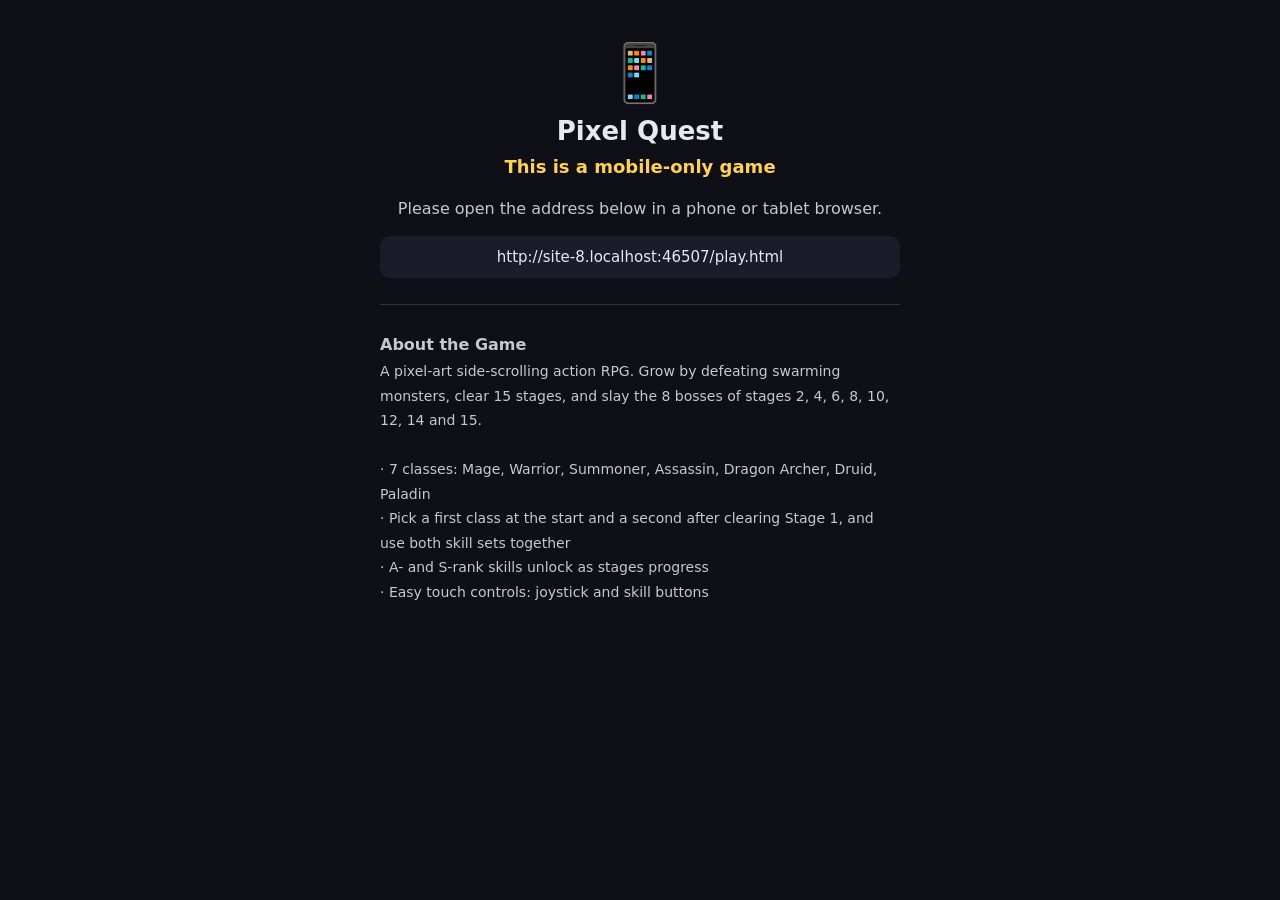
==== play.html @ 6954a98c "Add files via upload" ====
<!DOCTYPE html><html lang="ko"><head><meta charset="utf-8"><meta name="viewport" content="width=device-width,initial-scale=1,maximum-scale=1,user-scalable=no,viewport-fit=cover"><title>픽셀퀘스트</title>
<style>
:root{
 --bg:#090d18;--fg:#f1f4ff;--bt:#18243a;--bd:#425879;
 --gold:#f4c96b;--cyan:#72d9ed;--violet:#a98cff;
 color-scheme:dark;box-sizing:border-box;
 padding-top:env(safe-area-inset-top,0px);padding-bottom:env(safe-area-inset-bottom,0px)
}
*,*:before,*:after{box-sizing:border-box}
html,body{
 margin:0;min-height:100%;color:var(--fg);
 background:
 radial-gradient(ellipse at 50% 0%,rgba(56,83,135,.28),transparent 55%),
 radial-gradient(ellipse at 10% 80%,rgba(40,89,111,.12),transparent 45%),
 linear-gradient(160deg,#080c17 0%,#111a2b 48%,#080d19 100%);
 background-attachment:fixed;font-family:system-ui,-apple-system,sans-serif;
 touch-action:manipulation;overscroll-behavior:none;user-select:none;
 -webkit-user-select:none;-webkit-touch-callout:none;-webkit-tap-highlight-color:transparent
}
canvas,button,#ctl,#top{touch-action:manipulation}
#c{
 display:block;width:min(100%,62vh);max-width:900px;margin:0 auto;
 image-rendering:pixelated;background:#070b14;
 border:1px solid rgba(145,184,224,.42);border-radius:13px;
 box-shadow:0 0 0 3px rgba(6,12,24,.92),0 0 0 4px rgba(115,159,207,.16),
 0 18px 44px rgba(0,0,0,.58),0 0 32px rgba(71,143,194,.12)
}
#top{
 max-width:900px;margin:0 auto;padding:12px 8px 9px;display:flex;gap:9px
}
button{
 position:relative;overflow:hidden;font:inherit;color:var(--fg);
 background:linear-gradient(180deg,#273a58 0%,#17243a 55%,#111b2d 100%);
 border:1px solid #58759a;border-radius:10px;padding:0;
 box-shadow:0 3px 0 #080f1c, inset 0 1px 0 rgba(255,255,255,.2),
 0 5px 14px rgba(0,0,0,.22);
 text-shadow:0 1px 2px #000;transition:filter .12s,transform .12s
}
button:before{
 content:"";position:absolute;inset:2px;border:1px solid rgba(177,213,246,.12);
 border-radius:7px;pointer-events:none
}
button:active{transform:translateY(2px);filter:brightness(1.2);box-shadow:0 1px 0 #080f1c}
#bs{
 height:42px;flex:1;font-size:14px;font-weight:800;letter-spacing:.04em;
 color:#ffe6a0;border-color:#9b7b43;
 background:linear-gradient(180deg,#5c482c,#342a22 60%,#211d1d)
}
#bm,#bl{
 height:42px;width:56px;font-size:19px;flex:none;
 background:linear-gradient(180deg,#29495d,#172b40)
}
#ctl{
 max-width:900px;margin:0 auto;padding:10px 9px 12px;display:grid;gap:8px;
 background:linear-gradient(180deg,rgba(15,25,43,.08),rgba(8,14,26,.72));
 border-top:1px solid rgba(130,171,213,.12)
}
.dp{display:flex;justify-content:space-between;align-items:center;gap:14px;padding:3px 3px}
#js{
 width:132px;height:132px;flex:none;position:relative;border-radius:50%;
 background:radial-gradient(circle at 42% 36%,rgba(71,112,154,.58),rgba(21,38,63,.9) 58%,#0b1425 100%);
 border:2px solid #6b91b4;box-shadow:inset 0 0 0 5px rgba(5,12,24,.52),
 inset 0 0 22px rgba(105,175,220,.2),0 5px 18px rgba(0,0,0,.45);
 touch-action:none
}
#js:before{
 content:"";position:absolute;inset:10px;border:1px dashed rgba(176,214,243,.3);
 border-radius:50%;pointer-events:none
}
#js:after{
 content:"";position:absolute;left:50%;top:50%;width:4px;height:4px;
 transform:translate(-50%,-50%);border-radius:50%;background:#bcecff;
 box-shadow:0 0 8px #72d9ed;pointer-events:none
}
#kn{
 position:absolute;width:54px;height:54px;left:37px;top:37px;border-radius:50%;
 background:radial-gradient(circle at 34% 27%,#f1fbff 0%,#9fc5dd 13%,#557e9e 47%,#213d5a 78%,#14243a 100%);
 border:2px solid rgba(220,242,255,.7);
 box-shadow:0 4px 9px rgba(0,0,0,.55),inset 0 2px 4px rgba(255,255,255,.45);
 pointer-events:none
}
#sg{display:grid;grid-template-columns:repeat(4,minmax(0,1fr));gap:7px;flex:1;min-width:0}
.sk{
 height:62px;min-width:0;padding:0 2px;border-radius:9px;
 background:linear-gradient(180deg,#293d5c,#17243a 60%,#101a2b);
 border-color:#58749a;box-shadow:0 3px 0 #080f1b,inset 0 1px 0 rgba(255,255,255,.18);
}
.sk:nth-child(4n+1){border-color:#5687a9}
.sk:nth-child(4n+2){border-color:#987bba}
.sk:nth-child(4n+3){border-color:#b18b50}
.sk:nth-child(4n){border-color:#649a80}
.sk span{display:block;font-size:10px;line-height:1.18;font-weight:800;white-space:nowrap;overflow:hidden;text-overflow:ellipsis;padding:0 2px}
.sk i{display:block;font-style:normal;font-size:9px;opacity:.72;margin-top:4px}
#zoo{
 display:flex;justify-content:center;gap:12px;padding:13px 0 24px;margin:8px 8px 0;
 border-top:1px solid rgba(125,165,206,.18);
 background:linear-gradient(180deg,rgba(18,30,49,.32),transparent)
}
#zoo img{
 width:46px;image-rendering:pixelated;filter:drop-shadow(0 4px 4px rgba(0,0,0,.55));
 animation:bob .8s infinite alternate ease-in-out
}
#ov{
 display:none;position:fixed;inset:0;z-index:9;
 background:radial-gradient(ellipse at 50% 25%,rgba(45,67,108,.97),rgba(8,12,25,.985) 68%);
 color:#fff;flex-direction:column;align-items:center;justify-content:center;gap:9px;
 overflow:auto;padding:18px;touch-action:pan-y
}
#ov button{
 color:#fff;background:linear-gradient(180deg,#3a5277,#1b2c48);
 border-color:#7896bc;min-height:38px
}
.r{display:flex;justify-content:space-between;align-items:center;width:min(340px,92%);gap:10px}
.r button{width:46px;height:34px;font-size:18px}
.r button:disabled{opacity:.3}
.m{
 width:min(340px,92%);padding:13px;font-size:16px;
 background:linear-gradient(180deg,rgba(40,57,85,.95),rgba(17,28,48,.96));
 border:1px solid rgba(156,193,230,.55);border-radius:12px;
 box-shadow:0 8px 24px rgba(0,0,0,.3),inset 0 1px 0 rgba(255,255,255,.12)
}
.m small{display:block;opacity:.76;font-size:12px}
h3{margin:4px;color:#ffe3a0;text-shadow:0 2px 4px #000}
p{margin:2px}
.hp{
 width:min(350px,94%);font-size:13px;line-height:1.6;text-align:left;
 background:linear-gradient(145deg,rgba(22,36,58,.94),rgba(10,19,34,.96));
 border:1px solid #526e91;border-radius:12px;padding:13px 15px;
 max-height:62vh;overflow:auto;box-shadow:0 8px 24px rgba(0,0,0,.32)
}
.hp b{color:#ffdc83}
.glass{background:rgba(11,20,36,.72)!important;backdrop-filter:blur(9px);-webkit-backdrop-filter:blur(9px)}
.glass .r,.glass h3,.glass p{text-shadow:0 1px 3px #000}
.ttl{
 font-size:38px;font-weight:950;letter-spacing:2px;color:#ffe08a;text-align:center;
 text-shadow:2px 2px 0 #8a5422,4px 4px 0 #342315,6px 7px 0 #050914;
 filter:drop-shadow(0 0 12px rgba(255,204,105,.22))
}
.sub{opacity:.8;font-size:13px;text-align:center;color:#c8d8ee}
.chars{display:flex;gap:9px;margin:10px 0}
.chars img{width:46px;image-rendering:pixelated;animation:bob 1s infinite alternate;filter:drop-shadow(0 4px 5px #000)}
@keyframes bob{to{transform:translateY(-6px)}}
@keyframes fi{from{opacity:0;transform:translateY(8px)}}
.fi{animation:fi .7s both;text-align:center}
@media(max-width:370px){
 #js{width:112px;height:112px}
 #kn{width:48px;height:48px;left:30px;top:30px}
 .sk{height:58px}.sk span{font-size:9px}
 #ctl{padding-left:6px;padding-right:6px}
}
@media(min-width:700px){
 #ctl{padding-left:14px;padding-right:14px}
 .sk{height:68px}
}
body:not(.prac) .sk.x{display:none}body.prac #js{display:none}body.prac #sg{grid-template-columns:repeat(5,minmax(0,1fr))}body.prac .dp{justify-content:center}</style></head><body>
<div id="top"><button id="bs">스탯 / 스킬</button><button id="bm">🔊</button><button id="bl">🌐</button></div>
<canvas id="c"></canvas>
<div id="ctl"><div class="dp"><div id="js"><div id="kn"></div></div><div id="sg"><button class="sk"><span></span><i></i></button><button class="sk"><span></span><i></i></button><button class="sk"><span></span><i></i></button><button class="sk"><span></span><i></i></button><button class="sk"><span></span><i></i></button><button class="sk"><span></span><i></i></button><button class="sk"><span></span><i></i></button><button class="sk"><span></span><i></i></button><button class="sk x"><span></span><i></i></button><button class="sk x"><span></span><i></i></button></div></div></div>
<div id="zoo"></div>
<div id="ov"></div>
<script>
(function(){var u=navigator.userAgent||'',m=/Android|iPhone|iPad|iPod|Mobile|Silk/i.test(u)||(navigator.maxTouchPoints>1&&/Macintosh/.test(u))||(matchMedia&&matchMedia('(pointer:coarse)').matches&&matchMedia('(hover:none)').matches);
if(m||/[?&]dev(=|&|$)/.test(location.search))return;
document.body.innerHTML='<div style="position:fixed;inset:0;overflow:auto;background:#0f0f17;color:#e8e8f0;font-family:system-ui,sans-serif;text-align:center;padding:40px 20px;box-sizing:border-box"><div style="max-width:520px;margin:0 auto"><div style="font-size:56px">📱</div><h1 style="font-size:26px;margin:10px 0">픽셀퀘스트</h1><p style="font-size:18px;color:#ffd34a;font-weight:700;margin:6px 0 18px">모바일 전용 게임이에요</p><p style="line-height:1.7;opacity:.85">휴대폰이나 태블릿의 브라우저에서 아래 주소로 접속해 주세요.</p><p style="background:#1b1b2a;border-radius:10px;padding:12px;word-break:break-all;font-size:15px;margin:14px 0">'+location.origin+location.pathname+'</p><hr style="border:0;border-top:1px solid #333;margin:26px 0"><div style="text-align:left;line-height:1.75;font-size:14px;opacity:.85"><b style="font-size:16px">게임 소개</b><br>픽셀 도트 감성의 횡스크롤 액션 RPG입니다. 몰려오는 몬스터를 처치하며 성장하고, 15개 스테이지를 돌파하고 2·4·6·8·10·12·14·15 스테이지의 보스 8마리를 쓰러뜨리세요.<br><br>· 7개 직업: 법사, 전사, 소환사, 어쌔신, 용의 신궁, 자연술사, 성기사<br>· 시작할 때 첫 직업을, 스테이지 1 클리어 후 두 번째 직업을 고르고 두 직업의 스킬을 함께 사용<br>· 스테이지가 오르면 A급, S급 스킬이 열리는 성장 구조<br>· 터치 조이스틱과 스킬 버튼으로 간편하게 조작</div></div></div>';
window.__NOMOBILE=1})();
</script>

<script>
window.RIG=(function(){let g;
var GPAL={t1:'#3a7a3a',t2:'#5aa24a',h1:'#2f6a2a',h2:'#4aa23c',sk:'#f4d4b0',cl:'#7a4a2a',mode:'snake',hr:'#c8321f'};
const ez=x=>x<0?0:x>1?1:x*x*(3-2*x),lerp=(a,b,t)=>a+(b-a)*t,cl=(x,a=0,b=1)=>Math.max(a,Math.min(b,x));
let IDLE=0,NOFX=0;const seg=(t,a,b)=>IDLE?0:cl((t-a)/(b-a));
function shade(h,k){const n=parseInt(h.slice(1),16);let r=n>>16,gg=n>>8&255,b=n&255;r=cl(r*k,0,255)|0;gg=cl(gg*k,0,255)|0;b=cl(b*k,0,255)|0;return`rgb(${r},${gg},${b})`}
let LW=1.3;
function body(fill,k=.55){g.fillStyle=fill;g.fill();g.lineWidth=LW*.8;g.strokeStyle=shade(fill,Math.max(k,.8));g.lineJoin='round';g.stroke()}
function rect(cx,cy,w,h,a,fill,r=1.5){g.save();g.translate(cx,cy);g.rotate(a);g.beginPath();g.roundRect(-w/2,-h/2,w,h,r);body(fill);g.restore()}
function circ(x,y,r,fill){g.beginPath();g.arc(x,y,r,0,7);body(fill)}
function limb(x,y,a1,l1,a2,l2,w,fill){// returns hand pos
 const x1=x+Math.cos(a1)*l1,y1=y+Math.sin(a1)*l1,x2=x1+Math.cos(a2)*l2,y2=y1+Math.sin(a2)*l2;
 g.lineCap='round';for(const [col,ww] of [[shade(fill,.8),w+1.1],[fill,w]]){g.strokeStyle=col;g.lineWidth=ww;g.beginPath();g.moveTo(x,y);g.lineTo(x1,y1);g.lineTo(x2,y2);g.stroke()}
 return[x2,y2,x1,y1]}
function sword(x,y,a,len,w=2.6){g.save();g.translate(x,y);g.rotate(a);g.beginPath();g.moveTo(-3,-w/2);g.lineTo(len-4,-w/2);g.lineTo(len+2,0);g.lineTo(len-4,w/2);g.lineTo(-3,w/2);g.closePath();body('#cfd6e4',.5);g.fillStyle='#8a5a2a';g.fillRect(-5,-1.2,3,2.4);g.fillStyle='#e0b040';g.fillRect(-1,-4,2,8);g.restore()}
function arcFx(x,y,r,a0,a1,al,col='#9fe8ff'){if(al<=0)return;g.save();g.globalCompositeOperation='lighter';g.lineCap='round';for(const [w,o] of [[9,.18],[3,.9]]){g.globalAlpha=al*o;g.strokeStyle=col;g.lineWidth=w;g.beginPath();g.arc(x,y,r,a0,a1,a1<a0);g.stroke()}g.restore()}
function orb(x,y,r,col){g.save();g.globalCompositeOperation='lighter';for(const [k,o] of [[2.2,.25],[1.4,.5],[.7,1]]){g.globalAlpha=o;g.fillStyle=col;g.beginPath();g.arc(x,y,r*k,0,7);g.fill()}g.restore()}
let SKY=0;function yb(c){if(!SKY)return c;const n=parseInt(c.slice(1),16),m=[0xe6,0xbf,0x55];const f=v=>Math.max(0,Math.min(255,((v-205)*1.7+205)|0));const r=f((n>>16)*.72+m[0]*.28),gg=f((n>>8&255)*.72+m[1]*.28),b=f((n&255)*.72+m[2]*.28);return`rgb(${r},${gg},${b})`}
function skull(x,y,s,jaw=0){circ(x,y,5.2*s,yb('#e8e4d4'));rect(x,y+4.6*s+jaw,5.4*s,2.6*s,0,yb('#d6d1bd'),1);g.fillStyle='#1a1410';g.beginPath();g.arc(x+1.4*s,y-.6*s,1.35*s,0,7);g.arc(x+3.4*s,y-.6*s,1.35*s,0,7);g.fill();g.fillStyle='#ff4a3a';g.fillRect(x+1.1*s,y-.9*s,.8*s,.8*s);g.fillRect(x+3.1*s,y-.9*s,.8*s,.8*s)}
function ikArm(x,y,tx,ty,l1,l2,w,fill,dir){const dx=tx-x,dy=ty-y,d=Math.hypot(dx,dy)||1,m=Math.min(d,l1+l2-.3),a=Math.atan2(dy,dx),c=Math.max(-1,Math.min(1,(l1*l1+m*m-l2*l2)/(2*l1*m))),ang=Math.acos(c)*dir,ex=x+Math.cos(a+ang)*l1,ey=y+Math.sin(a+ang)*l1,hx=x+Math.cos(a)*m,hy=y+Math.sin(a)*m;return limb(x,y,a+ang,l1,Math.atan2(hy-ey,hx-ex),l2,w,fill)}
function bowArms(t,SH,SR,L,skin,skinR,sc,fx){let aim,pull,fire=false,q=0;
 if(IDLE){aim=.5+Math.sin(t*5)*.03;pull=3}
 else{aim=t<.3?lerp(.5,-.06,ez(seg(t,0,.3))):t<.8?-.06:lerp(-.06,.5,ez(seg(t,.8,1)));
  pull=t<.3?3:t<.6?lerp(3,11,ez(seg(t,.3,.6))):t<.72?lerp(11,3,ez(seg(t,.6,.72))):3;fire=t>=.6;q=t-.6}
 const hx=SH[0]+Math.cos(aim)*2*L,hy=SH[1]+Math.sin(aim)*2*L;
 limb(SH[0],SH[1],aim,L,aim,L,3,skin);bow(hx,hy,aim,pull,fire,sc);
 const nx=hx-Math.cos(aim)*pull,ny=hy-Math.sin(aim)*pull;
 ikArm(SR[0],SR[1],nx,ny,L*.9,L*.9,2.8,skinR,1);circ(nx,ny,1.7,skinR);circ(hx,hy,1.9,skin);
 if(!NOFX&&fx&&!IDLE&&t<.6){g.save();g.globalCompositeOperation='lighter';g.globalAlpha=.25+.45*seg(t,.3,.6);g.fillStyle=fx;g.beginPath();g.arc(hx+Math.cos(aim)*2,hy+Math.sin(aim)*2,2+seg(t,.3,.6)*2.5,0,7);g.fill();g.restore()}
 if(!NOFX&&fire&&q<.4){arrowFx(hx,hy,aim,q*330);if(fx){g.save();g.globalCompositeOperation='lighter';g.globalAlpha=.6*(1-q/.4);g.fillStyle=fx;g.beginPath();g.arc(hx+Math.cos(aim)*q*330,hy+Math.sin(aim)*q*330,7,0,7);g.fill();g.restore()}}}
function skel(t,mode){

 const bn=(x,y,w,h,col,r=.7)=>{g.fillStyle=col;g.beginPath();g.roundRect(x-w/2,y-h/2,w,h,r);g.fill();g.fillStyle='rgba(255,255,255,.35)';g.fillRect(x-w/2+r*.6,y-h/2+.15,Math.max(0,w-r*1.2),.35)};
 const sg=(x,y,a,l,w,col)=>{const ex=x+Math.cos(a)*l,ey=y+Math.sin(a)*l;g.lineCap='round';g.strokeStyle='#14101a';g.lineWidth=w+1.1;g.beginPath();g.moveTo(x,y);g.lineTo(ex,ey);g.stroke();g.strokeStyle=col;g.lineWidth=w;g.beginPath();g.moveTo(x,y);g.lineTo(ex,ey);g.stroke();return[ex,ey]};
 const kn=(x,y,r,col)=>{g.fillStyle='#14101a';g.beginPath();g.arc(x,y,r+.6,0,7);g.fill();g.fillStyle=col;g.beginPath();g.arc(x,y,r,0,7);g.fill()};
 const lb=(x,y,a1,l1,a2,l2,w,col)=>{const p=sg(x,y,a1,l1,w,col),q=sg(p[0],p[1],a2,l2,w,col);kn(p[0],p[1],w*.72,col);return q};
 const sway=Math.sin(t*6)*.5,B1=yb('#ece4cf'),B2=yb('#d8cdb0'),B3=yb('#c4b898'),K='#14101a';
 // legs: thin separate bones with knee knobs, gaps at joints
 for(const s of [-1,1]){const lx=1+s*2.7,c=s<0?B3:B1;lb(lx,-7.4,1.57,3.9,1.57,3.5,1.7,c);bn(lx+1.4,-.9,4.6,1.7,c,.8)}
 let lean=0,a1=-.3,bend=.5;
 if(mode=='sw'){const R0=1.15,RB=-.25;
  if(IDLE){a1=R0+sway*.05;bend=RB;lean=0}
  else{const w=seg(t,0,.45),s2=seg(t,.45,.7),r=seg(t,.7,1);
   if(t<.45){a1=lerp(R0,-2.5,ez(w));bend=lerp(RB,-.4,ez(w));lean=-3*ez(w)}
   else if(t<.7){a1=lerp(-2.5,R0,ez(s2));bend=lerp(-.4,RB+.5,ez(s2));lean=lerp(-3,5,ez(s2))}
   else{a1=R0;bend=lerp(RB+.5,RB,ez(r));lean=lerp(5,0,ez(r))}}}
 g.save();g.translate(lean,0);
 // pelvis (separate) + spine bits with black gaps
 bn(1,-9.6,8,3.2,B2,1.4);g.fillStyle=K;g.beginPath();g.ellipse(-.4,-9.5,.9,.8,0,0,7);g.ellipse(2.4,-9.5,.9,.8,0,0,7);g.fill();
 for(let i=0;i<3;i++)bn(1,-11.9-i*1.6,1.5,1.1,B3,.4);
 // ribcage: black core + separate ribs
 g.fillStyle=K;g.beginPath();g.roundRect(-3.4,-23.4,8.8,10.6,3.2);g.fill();
 for(let i=0;i<4;i++){const w=8.4-Math.abs(i-1)*.8-(i==3?1.8:0),y=-22+i*2.65;bn(1,y,w,1.35,B1,.7)}
 bn(1,-17.9,.9,6.6,B2,.4);                              // sternum
 // back arm
 if(mode!='ar'){lb(-3.3,-21,2.1,4.4,2.5,4.2,1.6,B3)}
 const sh=[4.3,-21.4];let h=mode=='ar'?[0,0]:lb(sh[0],sh[1],a1,5.2,a1+bend,5,1.6,B1);
 if(mode!='ar'){kn(h[0],h[1],1.3,B1)}
 kn(sh[0],sh[1],1.3,B1);
 // head: skull + upper teeth, black mouth gap, separate lower jaw with its own teeth
 const hx=2.3,hy=-32.6,TH='#f7f1e0';
 const crn=()=>{g.beginPath();g.ellipse(hx,hy-.6,7.1,6.9,0,0,7)},mx=()=>{g.beginPath();g.roundRect(hx-4.8,hy+2.6,10,4.3,[1.6,1.6,1,1])},jw=()=>{g.beginPath();g.roundRect(hx-3.8,hy+8,8.4,2.5,[.6,.6,1.4,1.4])};
 g.lineJoin='round';g.strokeStyle=K;g.lineWidth=1.2;crn();g.stroke();mx();g.stroke();jw();g.stroke();
 g.fillStyle=B1;crn();g.fill();g.fillStyle=B2;mx();g.fill();g.fillStyle=B2;jw();g.fill();
 g.fillStyle=B1;g.beginPath();g.ellipse(hx,hy+1.6,6.3,3,0,0,7);g.fill();
 // mouth gap (black) between upper teeth and lower jaw
 g.fillStyle=K;g.fillRect(hx-4.4,hy+6.6,9.2,1.6);
 // upper teeth (small, hang from the skull)
 for(let i=0;i<6;i++){const tx=hx-4+i*1.55;g.fillStyle=TH;g.fillRect(tx,hy+4.6,1.15,2.3);g.fillStyle=K;g.fillRect(tx+1.15,hy+4.6,.4,2.3)}
 // lower teeth (small, point up from the jaw)
 g.fillStyle=K;g.fillRect(hx-3.6,hy+8.1,7.7,1.6);for(let i=0;i<5;i++){g.fillStyle=TH;g.fillRect(hx-3.3+i*1.55,hy+8.1,1.1,1.5)}
 // eye sockets (smaller, slightly angular) + nose
 g.fillStyle=K;g.beginPath();g.ellipse(hx-1.9,hy+.2,1.9,2.2,-.15,0,7);g.ellipse(hx+4.2,hy+.2,1.7,2.1,.15,0,7);g.fill();
 g.fillStyle='rgba(255,255,255,.7)';g.beginPath();g.arc(hx-2.4,hy-.5,.45,0,7);g.arc(hx+3.8,hy-.5,.45,0,7);g.fill();
 g.fillStyle=K;g.beginPath();g.moveTo(hx+1.2,hy+2.3);g.lineTo(hx+2.4,hy+2.3);g.lineTo(hx+1.8,hy+3.7);g.closePath();g.fill();
 if(SKY){// soul flames burning inside the eye sockets
  for(const [ex,ey,rx,ry] of [[hx-1.9,hy+.2,1.9,2.2],[hx+4.2,hy+.2,1.7,2.1]]){
   g.save();g.beginPath();g.ellipse(ex,ey,rx,ry,0,0,7);g.clip();
   g.fillStyle='#0a1830';g.fillRect(ex-3,ey-3,6,6);
   g.globalCompositeOperation='lighter';const fl=Math.sin(t*22+ex)*.25;
   g.beginPath();g.moveTo(ex,ey+ry*.95);g.bezierCurveTo(ex-rx*1.1,ey+ry*.2,ex-rx*.4,ey-ry*.5,ex+fl,ey-ry*1.1);g.bezierCurveTo(ex+rx*.5,ey-ry*.5,ex+rx*1.1,ey+ry*.2,ex,ey+ry*.95);g.closePath();
   let gr=g.createLinearGradient(0,ey+ry,0,ey-ry*1.1);gr.addColorStop(0,'rgba(240,255,255,1)');gr.addColorStop(.55,'rgba(110,215,255,.95)');gr.addColorStop(1,'rgba(70,130,255,.35)');g.fillStyle=gr;g.fill();g.restore();
   g.save();g.globalCompositeOperation='lighter';const eg=g.createRadialGradient(ex,ey,.2,ex,ey,rx*2.1);eg.addColorStop(0,'rgba(120,220,255,.5)');eg.addColorStop(1,'rgba(60,150,255,0)');g.fillStyle=eg;g.beginPath();g.arc(ex,ey,rx*2.1,0,7);g.fill();g.restore()}}
 if(mode=='sw'){const ang=a1+bend;sword(h[0],h[1],ang-.2+(t>=.45&&t<.7?.3:0),17);
  if(t>.45&&t<.78){const al=1-seg(t,.62,.78),aa=-2.5,ab=1.0;arcFx(sh[0],sh[1],18,lerp(aa,ab,ez(seg(t,.45,.7)))-1.8,lerp(aa,ab,ez(seg(t,.45,.7))),al)}}
 else{bowArms(t,sh,[-3.3,-21],6.6,B1,B3,.8)}
 g.restore()}

let BOWC=null;const BOWD={m:'#c8a06a',o:'#4a321a',h:'#ecd8a8',t:'#f4e6c0',g:'#6a4a28'},BOWG={m:'#e8c040',o:'#6a4208',h:'#fff2a8',t:'#fff8cc',g:'#7a4a10'};
function bow(x,y,a,pull,fire,sc=1){const c=BOWC||BOWD,L=17*sc,bend=1+Math.max(0,pull-3)*.05,P=u=>{const U=[0,.12,.37,.6,.8,1],X=[0,.1,.25,.1,-.12,-.27];let i=0;while(i<4&&u>U[i+1])i++;const t=(u-U[i])/(U[i+1]-U[i]),s=t*t*(3-2*t);return[L*bend*(X[i]+(X[i+1]-X[i])*s),u*L]},N=14;
 g.save();g.translate(x,y);g.rotate(a);g.lineCap='round';g.lineJoin='round';
 for(const sg of[-1,1])for(let ps=0;ps<3;ps++){for(let i=0;i<N;i++){const u0=i/N,u1=(i+1)/N,p0=P(u0),p1=P(u1),w=(4.4-2.6*u1)*sc;g.strokeStyle=ps==0?c.o:ps==1?c.m:c.h;g.lineWidth=ps==0?w+1.5:ps==1?w:w*.32;const ox=ps==2?.7*sc:0;g.beginPath();g.moveTo(p0[0]+ox,sg*p0[1]);g.lineTo(p1[0]+ox,sg*p1[1]);g.stroke()}}
 const T=P(1);g.fillStyle=c.o;for(const sg of[-1,1]){g.beginPath();g.arc(T[0],sg*T[1],1.9*sc,0,7);g.fill()}g.fillStyle=c.t;for(const sg of[-1,1]){g.beginPath();g.arc(T[0],sg*T[1],1.1*sc,0,7);g.fill()}
 g.fillStyle=c.o;g.fillRect(-2.5*sc,-5.2*sc,5*sc,10.4*sc);g.fillStyle=c.g;g.fillRect(-1.8*sc,-4.4*sc,3.6*sc,8.8*sc);g.strokeStyle=c.h;g.lineWidth=.7*sc;for(let i=-3;i<=3;i+=2){g.beginPath();g.moveTo(-1.8*sc,i*sc);g.lineTo(1.8*sc,i*sc+1.1*sc);g.stroke()}
 g.strokeStyle='#f2efe0';g.lineWidth=.9;g.beginPath();g.moveTo(T[0],-T[1]);g.lineTo(-pull,0);g.lineTo(T[0],T[1]);g.stroke();
 if(!fire){g.strokeStyle='#d8d0b8';g.lineWidth=1.6;g.beginPath();g.moveTo(-pull,0);g.lineTo(L*.95,0);g.stroke();g.fillStyle='#cfd6e4';g.beginPath();g.moveTo(L*.95,-2.4);g.lineTo(L*.95+5,0);g.lineTo(L*.95,2.4);g.fill()}g.restore()}
function arrowFx(x,y,a,d){g.save();g.translate(x,y);g.rotate(a);g.translate(d,0);g.strokeStyle='#d8d0b8';g.lineWidth=1.8;g.beginPath();g.moveTo(-14,0);g.lineTo(6,0);g.stroke();g.fillStyle='#cfd6e4';g.beginPath();g.moveTo(6,-2.4);g.lineTo(11,0);g.lineTo(6,2.4);g.fill();g.globalCompositeOperation='lighter';g.globalAlpha=.5;g.strokeStyle='#ffe9a8';g.lineWidth=4;g.beginPath();g.moveTo(-34,0);g.lineTo(-10,0);g.stroke();g.restore()}
let TWF=1;
function archerTop(t,sx,sy,skin,hair,cloth,scale=1){// upper body at (sx,sy)=neck base ; bow arm forward
 const w=seg(t,0,.55),f=t>=.6,rl=seg(t,.6,.8),pull=f?lerp(9,0,ez(rl*3)):lerp(0,9,ez(w)),a=-.08;
 rect(sx,sy+7,9*TWF,15,0,cloth,2);
 const bx=sx+13,by=sy+1;
 bowArms(t,[sx+1,sy+1],[sx-1,sy+1],7.5,skin,shade(skin,.85),1);
 circ(sx+1,sy-6,5.4,skin);return{bx,by,pull,f}}
function centaur(t){const gx=Math.sin(t*5)*.25;
 // legs
 for(const [x,ph,col] of [[-18,0,'#8a5228'],[-12,2,'#8a5228'],[12,1,'#a8683a'],[18,3,'#a8683a']])limb(x,-21,1.6+Math.sin(t*5+ph)*.12,11,1.57,10.5,3.6,col);
 g.beginPath();g.ellipse(0,-27,25,10.5,0,0,7);body('#b0703a');
 g.strokeStyle='#5a3418';g.lineWidth=3;g.beginPath();g.moveTo(-24,-30);g.bezierCurveTo(-34,-30,-36,-18,-33,-9+Math.sin(t*6)*2);g.stroke();
 rect(18,-34,8*1.7,10,-.2,'#b0703a',3);
 const w=seg(t,0,.55);TWF=1.7;archerTop(t,19,-47,'#e0a878','#5a3418','#d8b078');TWF=1;
 g.fillStyle='#5a3418';g.beginPath();g.arc(20,-53.5,5.9,3.1,6.3);g.fill();
}
function snakeTail(t,x0,y0,t1,t2,len=64,w0=6.4){const N=44,pts=[],G0=-7;for(let i=0;i<=N;i++){const u=i/N;const x=x0-2-u*len+Math.sin(t*3+u*4)*2*u;let y=G0-(G0-y0)*Math.exp(-u*4.2)*1+Math.sin(u*9-t*3)*3.2*u-(u>.78?Math.pow((u-.78)/.22,1.7)*15:0);pts.push([x,y,w0*Math.pow(1-u,.75)+1])}
 const L=[],R=[];for(let i=0;i<=N;i++){const a=pts[Math.max(0,i-1)],b=pts[Math.min(N,i+1)],dx=b[0]-a[0],dy=b[1]-a[1],m=Math.hypot(dx,dy)||1,nx=-dy/m,ny=dx/m;L.push([pts[i][0]+nx*pts[i][2],pts[i][1]+ny*pts[i][2]]);R.push([pts[i][0]-nx*pts[i][2],pts[i][1]-ny*pts[i][2]])}
 g.beginPath();L.forEach((p,i)=>i?g.lineTo(p[0],p[1]):g.moveTo(p[0],p[1]));for(let i=N;i>=0;i--)g.lineTo(R[i][0],R[i][1]);g.closePath();body(t1,.55);
 g.save();g.clip();g.strokeStyle=shade(t1,.72);g.lineWidth=1;g.globalAlpha=.7;for(let i=4;i<N;i+=3){const p=pts[i];g.beginPath();g.moveTo(L[i][0],L[i][1]);g.quadraticCurveTo(p[0]-1.8,p[1]+.4,R[i][0],R[i][1]);g.stroke()}
 g.globalAlpha=.6;g.strokeStyle=t2;g.lineWidth=3;g.beginPath();pts.forEach((p,i)=>i?g.lineTo(p[0],p[1]+p[2]*.5):g.moveTo(p[0],p[1]+p[2]*.5));g.stroke();g.restore()}
function gorgon(t){const pony=GPAL.mode=='pony';
 snakeTail(t,0,-20,GPAL.t1,GPAL.t2,64,6.4*1.7*2/3);
 g.save();g.scale(2/3,1);g.beginPath();g.moveTo(-7.7,-30);g.lineTo(7.7,-30);g.quadraticCurveTo(12.5,-24,11.5,-17);g.quadraticCurveTo(10,-11,0,-9.5);g.quadraticCurveTo(-10,-11,-11.5,-17);g.quadraticCurveTo(-12.5,-24,-7.7,-30);g.closePath();body(GPAL.cl,.55);g.restore();

 const nS=pony?0:19;for(let k=0;k<nS;k++){const a=-2.9+k*.22+Math.sin(t*5+k)*.18;g.strokeStyle=GPAL.h1;g.lineWidth=2.4;g.lineCap='round';g.beginPath();g.moveTo(-1,-46);g.quadraticCurveTo(-1+Math.cos(a)*10,-46+Math.sin(a)*10-3,-1+Math.cos(a+.3)*15+Math.sin(t*6+k)*2,-46+Math.sin(a)*14);g.stroke();g.strokeStyle=GPAL.h2;g.lineWidth=1;g.stroke();g.fillStyle=GPAL.h2;g.fillRect(-1+Math.cos(a+.3)*15+Math.sin(t*6+k)*2-1,-46+Math.sin(a)*14-1,2,2)}
 TWF=1.7*2/3;archerTop(t,0,-36,GPAL.sk,GPAL.h1,GPAL.cl);TWF=1;
 if(!pony){g.save();g.beginPath();g.arc(1,-42,5.5,0,7);g.clip();g.fillStyle=GPAL.h1;g.fillRect(-8,-56,18,11.2);g.restore();g.lineCap='round';for(let k=0;k<7;k++){const x=-3.6+k*1.45,sw=Math.sin(t*6+k*1.3)*.5;g.strokeStyle=GPAL.h1;g.lineWidth=1.9;g.beginPath();g.moveTo(x,-47.5);g.quadraticCurveTo(x+(k%2?1.4:-1.4)+sw,-46,x+(k%2?-.4:.4),-44.2);g.stroke();g.strokeStyle=GPAL.h2;g.lineWidth=.8;g.stroke()}}
 if(pony){const sw=Math.sin(t*6)*2;g.beginPath();g.arc(1,-42.5,6.2,3.2,6.3);g.lineTo(5,-38);g.lineTo(-4,-38);g.closePath();body(GPAL.hr,.6);g.beginPath();g.moveTo(-4,-44);g.quadraticCurveTo(-16,-44+sw,-20,-30+sw*1.5);g.quadraticCurveTo(-12,-34,-3,-39);g.closePath();body(GPAL.hr,.6)}
 g.fillStyle='#ff4a3a';g.fillRect(2.2,-42,1.4,1.4);g.fillRect(-.6,-42,1.4,1.4);
}
let AXG=0;
function axeD(x,y,a,len=30){g.save();g.translate(x,y);g.rotate(a);g.fillStyle='#4a2f14';g.fillRect(-8,-1.6,len+6,3.2);g.fillStyle='#8a5a2a';g.fillRect(-8,-.6,len+6,1.2);
 const BC=AXG?'#e8b838':'#b4bccc',BH=AXG?'#fff0a0':'#e8eef8';
 g.fillStyle='#6a6a78';g.fillRect(len-12,-4,7,8);g.fillStyle='#4a4a58';g.fillRect(len-12,-1,7,2);
 g.beginPath();g.moveTo(len-6,-21);g.bezierCurveTo(len+10,-19,len+17,-9,len+17,0);g.bezierCurveTo(len+17,9,len+10,19,len-6,21);g.quadraticCurveTo(len+5,10,len+5,0);g.quadraticCurveTo(len+5,-10,len-6,-21);g.closePath();body(BC,.55);
 g.strokeStyle=BH;g.lineWidth=1.2;g.lineCap='round';g.beginPath();g.moveTo(len+13,-6);g.quadraticCurveTo(len+15,0,len+13,6);g.stroke();g.restore()}
function mino(t){const sw=(tt)=>{const w=seg(tt,0,.5),s=seg(tt,.5,.64),r=seg(tt,.74,1);return tt<.5?lerp(-.4,-2.6,ez(w)):tt<.64?lerp(-2.6,1.3,ez(s)):lerp(1.3,-.4,ez(r))};
 const w=seg(t,0,.5),s=seg(t,.5,.64),r=seg(t,.74,1);
 const aa=sw(t),ab=sw(Math.max(0,t-.045));let lean=t<.5?-4*ez(w):t<.64?lerp(-4,9,ez(s)):lerp(9,0,ez(r));let dip=t<.5?0:t<.64?lerp(0,5,s):lerp(5,0,r);
 limb(-9,-22,1.62,12,1.57,12,7,'#5a3018');limb(9,-22,1.5,12,1.6,12,7,'#7a4524');
 g.save();g.translate(lean,dip);
 rect(0,-34,28,24,0,'#8a4f2a',5);rect(0,-24,22,8,0,'#5a3018',2);g.fillStyle='#e8e4d4';g.fillRect(-14,-26,28,2.6);
 for(const [x,y] of [[-9,-40],[6,-37]]){g.strokeStyle='#6a3a1c';g.lineWidth=1;g.beginPath();g.arc(x,y,3,0,3);g.stroke()}
 // back arm + axe
 const shB=[-13,-42],hB=limb(shB[0],shB[1],ab,12,ab+.12,12,7,'#7a4524');circ(hB[0],hB[1],5,'#6a3a1c');
 rect(5,-55,18,17,0,'#8a4f2a',6);rect(14,-50,10,8,0,'#5a3018',3);g.fillStyle='#e8c8a8';g.fillRect(19,-48,2,2);g.fillStyle='#ff3a2a';g.fillRect(8,-58,3,2);g.fillRect(14,-58,3,2);
 for(const sgn of[-1,1]){g.save();g.translate(11,-62);g.scale(sgn,1);g.beginPath();g.moveTo(5,0);g.quadraticCurveTo(14,-3,14,-15);g.quadraticCurveTo(8,-6,2,-2);g.closePath();body('#eee9da',.6);g.restore()}
 const sh=[14,-43],h=limb(sh[0],sh[1],aa,12,aa+.12,12,7,'#8a4f2a');circ(h[0],h[1],5.4,'#7a4524');axeD(h[0],h[1],aa+.12,28);
 if(t>.5&&t<.82){const al=1-seg(t,.64,.82),m=lerp(-2.6,1.3,ez(seg(t,.5,.64)));arcFx(sh[0],sh[1],42,m-1.6,m,al,'#ffc890')}
 g.restore();
 if(t>.62&&t<1){const q=seg(t,.62,.95);g.save();g.globalCompositeOperation='lighter';g.strokeStyle='#ffb060';g.globalAlpha=1-q;g.lineWidth=2.5;g.beginPath();g.ellipse(36,0,10+q*36,3+q*8,0,0,7);g.stroke();g.restore()}}

function spLeg(bx,by,spread,kh,ph,col,w,al=1,lift=0){const fx=bx+spread+Math.sin(ph)*spread*.07,fy=-Math.max(0,Math.sin(ph+1.57))*4*(Math.abs(spread)>0?1:0)-lift,kx=bx+spread*.45,ky=-kh;g.save();g.globalAlpha=al;g.lineCap='round';g.lineJoin='round';for(const [c,ww] of[[shade(col,.5),w+2.2],[col,w]]){g.strokeStyle=c;g.lineWidth=ww;g.beginPath();g.moveTo(bx,by);g.lineTo(kx,ky);g.lineTo(fx,fy);g.stroke()}g.restore();return[kx,ky]}

// ===== generic humanoid =====
function staffD(x,y,a,len,orb,gl=1){g.save();g.translate(x,y);g.rotate(a);g.strokeStyle='#3a2410';g.lineWidth=4;g.lineCap='round';g.beginPath();g.moveTo(-len*.3,0);g.lineTo(len*.7,0);g.stroke();g.strokeStyle='#8a5a2a';g.lineWidth=2.4;g.stroke();g.restore();const ex=x+Math.cos(a)*len*.7,ey=y+Math.sin(a)*len*.7;return[ex,ey]}
function dagger(x,y,a,len=8){g.save();g.translate(x,y);g.rotate(a);g.beginPath();g.moveTo(-1,-1.6);g.lineTo(len,-1);g.lineTo(len+3,0);g.lineTo(len,1);g.lineTo(-1,1.6);g.closePath();body('#dfe6f2',.5);g.fillStyle='#e0b040';g.fillRect(-3,-2.6,2,5.2);g.restore()}
function crescent(x,y,sz,col,al=1,flip=1){g.save();g.translate(x,y);g.scale(flip,1);g.globalCompositeOperation='lighter';g.globalAlpha=al;g.fillStyle=col;g.beginPath();g.arc(0,0,sz,-1.2,1.2);g.arc(-sz*.45,0,sz*.9,1.1,-1.1,true);g.closePath();g.fill();g.restore()}
function human(t,o){
 const w=seg(t,0,.5),s=seg(t,.5,.64),r=seg(t,.7,1);
 const act=t<.5?ez(w):t<.64?1:1-ez(r);
 let lean=0,dx=0;
 const sk=o.sk||'#f2c08a',bd=o.bd||'#b8402a',lg=o.lg||shade(bd,.7);
 const ghosts=(o.at=='dash'&&t>.45&&t<.75)?4:0;
 for(let q=ghosts;q>=0;q--){
  g.save();if(q){g.globalAlpha=.22*(1-q/5);}
  let off=0;if(o.at=='dash'){off=t<.45?-3*ez(w):t<.7?lerp(-3,22,ez(s)):lerp(22,0,ez(r));off-=q*9}
  if(o.at=='slash'||o.at=='twin')off=t<.5?-2*ez(w):t<.7?lerp(-2,6,ez(s)):lerp(6,0,ez(r));
  g.translate(off,0);
  const sway=Math.sin(t*6)*.5;
  // cape
  if(o.cape){g.beginPath();g.moveTo(-3,-30);g.lineTo(-11-Math.sin(t*5)*1.5-act*3,-8);g.lineTo(-1,-12);g.lineTo(5,-30);g.closePath();body(o.cape,.55)}
  limb(-1,-14,1.6+sway*.1,7,1.5,7,3.2,shade(lg,.85));limb(3,-14,1.45,7,1.6,7,3.2,lg);
  rect(1.5,-23,10,14,0,bd,2.5);if(o.belt){g.fillStyle=o.belt;g.fillRect(-3.5,-18,10,2.4)}
  if(o.trim){g.fillStyle=o.trim;g.fillRect(-3.5,-30,10,1.8);g.fillRect(-1,-30,1.8,14)}
  if(o.skirt){g.beginPath();g.moveTo(-4,-15);g.lineTo(7,-15);g.lineTo(9,-6);g.lineTo(-6,-6);g.closePath();body(o.skirt,.6)}
  // back arm
  if(o.at!='shoot'&&o.at!='cast'&&!o.shield)limb(-2,-28,2.1,5.5,2.3,5.5,2.8,shade(sk,.88));
  // head
  circ(2.5,-35,6,sk);
  g.fillStyle='#161620';g.fillRect(4,-36,1.6,2.4);g.fillRect(7,-36,1.6,2.4);
  if(o.eye){g.fillStyle=o.eye;g.fillRect(4,-36,1.6,2.4);g.fillRect(7,-36,1.6,2.4)}
  hatD(o,t);
  // front arm + weapon
  const SH=[2.5,-28];
  if(o.at=='slash'){const a1=IDLE?1.15+sway*.05:t<.5?lerp(1.15,-2.5,ez(w)):t<.7?lerp(-2.5,1.0,ez(s)):lerp(1.0,1.15,ez(r)),bd2=IDLE?-.3:t<.5?lerp(-.3,-.4,ez(w)):t<.7?lerp(-.4,.3,ez(s)):lerp(.3,-.3,ez(r));
   if(o.shield){const rc=shade(sk,.88);ikArm(-2,-28,3,-21,6.5,6.5,2.8,rc,1);circ(8,-21,7.2,o.shield);circ(8,-21,4.2,shade(o.shield,1.15));g.fillStyle='#f2d060';g.fillRect(6.7,-24.6,2.6,7.2);circ(2.2,-21,2.3,rc)}
   const h=limb(SH[0],SH[1],a1,7.5,a1+bd2,7.5,2.9,sk);sword(h[0],h[1],a1+bd2-.2+(t>=.5&&t<.7?.3:0),o.wl||17);
   if(!NOFX&&!q&&t>.5&&t<.78){const al=1-seg(t,.64,.78),aa=-2.5,ab=1.0,m=lerp(aa,ab,ez(seg(t,.5,.7)));arcFx(SH[0],SH[1],20,m-1.8,m,al,o.fx||'#ffd890')}
   if(!NOFX&&!q&&t>.62&&t<1){const u=t-.62;crescent(SH[0]+22+u*110,-20,12-u*8,o.fx||'#ffd890',1-u/.38)}}
  else if(o.at=='twin'){const k=t<.5?ez(w):t<.7?1:1-ez(r);const sp=t>=.5&&t<.7?ez(s):0;
   for(const [i,col] of [[0,1],[1,.85]]){const pk=-2.2+i*.5,en=pk+3.7-i*.6,rs=.8-i*.12,a1=IDLE?rs+sway*.05:t<.5?lerp(rs,pk,ez(w)):t<.7?lerp(pk,en,ez(s)):lerp(en,rs,ez(r)),h=limb(SH[0]-i*2,SH[1],a1,7,a1+.2,7,2.8,i?shade(sk,.9):sk);sword(h[0],h[1],a1+.2-.1,13,2.2)}
   if(!NOFX&&!q&&t>.5&&t<.8){const al=1-seg(t,.64,.8);arcFx(SH[0],SH[1],17,-1.8,.9,al,o.fx||'#9fe8ff')}}
  else if(o.at=='dash'){const k=t<.5?ez(w):t<.7?1:1-ez(r);const sp=t>=.5&&t<.7?ez(s):0;
   for(const [i,ph] of [[0,0],[1,.5]]){const a1=lerp(.2,-1.4+i*.5,k)+sp*(1.6+i*.5),h=limb(SH[0]-i*2,SH[1],a1,6.5,a1+.3,6.5,2.6,i?shade(sk,.9):sk);dagger(h[0],h[1],a1+.3,8)}
   if(!NOFX&&!q&&t>.55&&t<.8){const al=1-seg(t,.62,.8);g.save();g.globalCompositeOperation='lighter';g.globalAlpha=al;g.strokeStyle='#fff';g.lineWidth=2;g.beginPath();g.moveTo(off+4,-26);g.lineTo(off+26,-14);g.moveTo(off+4,-20);g.lineTo(off+26,-28);g.stroke();g.restore()}}
  else if(o.at=='cast'||o.at=='summon'||o.at=='leaf'){
   const a1=lerp(.35,-.25,act),h=limb(SH[0],SH[1],a1,7,a1-.1,7,2.9,sk),st=staffD(h[0]+3,h[1]+8,-1.62+Math.sin(t*3)*.03,36,0);
   const ox=h[0]+3+Math.cos(-1.62)*(25),oy=h[1]+8+Math.sin(-1.62)*25;
   const ch=t<.5?w:1;
   if(o.at=='cast'){ikArm(-2,-28,10+act*4,-26-act*9,6,6,2.8,shade(sk,.88),1);const R0=2.5+ch*4;orb(ox,oy-5,R0,o.fx||'#7ab0ff');circ(ox,oy-5,R0*.55,'#dff');
     if(!NOFX&&t>.62){const u=t-.62;if(u<.4){orb(ox+u*210,oy-5+u*40,5,o.fx||'#7ab0ff');for(let i=1;i<6;i++){g.save();g.globalAlpha=.4*(1-i/6);orb(ox+u*210-i*6,oy-5+u*40-i*1.2,4,o.fx||'#7ab0ff');g.restore()}}}}
   if(o.at=='leaf'){g.save();g.fillStyle=o.fx||'#8fe58f';for(let i=0;i<5;i++){const a=i*1.256;g.beginPath();g.ellipse(ox+Math.cos(a)*4,oy-5+Math.sin(a)*4,2.2,1.1,a,0,7);g.fill()}g.restore();
     if(!NOFX&&t>.55){const u=seg(t,.55,1);for(let i=0;i<14;i++){const a=-.9+i*.25,rr=u*(60+i*3),px=ox+Math.cos(a)*rr+12,py=oy-4+Math.sin(a)*rr*.7+Math.sin(u*9+i)*3;g.save();g.globalAlpha=1-u;g.translate(px,py);g.rotate(u*9+i);g.fillStyle=i%2?(o.fx||'#8fe58f'):'#ff9fc8';g.beginPath();g.ellipse(0,0,3.2,1.5,0,0,7);g.fill();g.strokeStyle=shade('#4a9a5a',.9);g.lineWidth=.6;g.stroke();g.restore()}}
     orb(ox,oy-5,2+ch*2.5,'#aaffaa')}
   if(o.at=='summon'){orb(ox,oy-5,2+ch*3,'#a8c8ff');
     if(!NOFX){const k=t<.5?w:1;g.save();g.globalAlpha=.25+.75*(t<.8?k:1-seg(t,.8,1));g.strokeStyle='#6aa0ff';g.lineWidth=1.5;g.beginPath();g.ellipse(26,0,24,7,0,0,7);g.stroke();g.beginPath();g.ellipse(26,0,15,4.5,0,0,7);g.stroke();for(let i=0;i<8;i++){const a=i*.785+t*2;g.fillStyle='#9fc4ff';g.fillRect(26+Math.cos(a)*20-1,Math.sin(a)*6-1,2,2)}g.restore()}
     if(!NOFX&&t>.5){const u=seg(t,.5,.9),hh=u*16;g.save();g.beginPath();g.rect(0,-30,70,30);g.clip();g.translate(26,0);rect(0,-hh/2,6,hh,0,'#e8e4d4',2);circ(0,-hh-1,4.4,'#e8e4d4');g.fillStyle='#222';g.fillRect(-2,-hh-2,1.4,1.4);g.fillRect(1,-hh-2,1.4,1.4);g.restore()}}}
  else if(o.at=='shoot'){bowArms(t,SH,[-2,-28],7.5,sk,shade(sk,.88),1,o.fx)}
  g.restore()}
}
function hatD(o,t){const h=o.hat;if(!h)return;
 if(h=='crest'){g.beginPath();g.arc(2.5,-36,6.6,3.14,6.28);g.lineTo(9,-34);g.lineTo(-4,-34);g.closePath();body(o.hc1||'#f2c040',.6);g.beginPath();g.moveTo(-1,-41);g.quadraticCurveTo(2.5,-52,9,-41);g.quadraticCurveTo(2.5,-45,-1,-41);body(o.hc2||'#d8321f',.6);g.fillStyle=o.hc1||'#f2c040';g.fillRect(2,-37,1.8,7)}
 if(h=='wizard'){g.beginPath();g.ellipse(2.5,-39,10,2.6,0,0,7);body('#6a3aa0',.55);g.beginPath();g.moveTo(-3,-39);g.quadraticCurveTo(2,-52,10+Math.sin(t*4)*1.2,-58);g.lineTo(8,-39);g.closePath();body('#8a52c8',.55);g.fillStyle='#ffe27a';g.fillRect(-3,-42,11,1.8);g.fillRect(2,-47,2,2)}
 if(h=='hood'){g.beginPath();g.arc(2.5,-35,7.2,3.3,6.1);g.lineTo(9,-30);g.lineTo(-4,-30);g.closePath();body('#f2eee0',.6);g.fillStyle='#e0b040';g.fillRect(-3,-41,11,1.6)}
 if(h=='pink'){g.beginPath();g.arc(2.5,-36,6.8,3.14,6.28);g.closePath();body('#ff9ac4',.6);g.fillStyle='#fff';for(let i=0;i<3;i++)g.fillRect(-2+i*4,-42,1.8,6);g.fillStyle='#f2e060';g.beginPath();g.arc(2.5,-41,6.4,3.4,6.0);g.fill()}
 if(h=='hair'){g.beginPath();g.arc(2.5,-36,6.6,3.14,6.28);g.lineTo(9,-31);g.lineTo(-4,-31);g.closePath();body(o.hair||'#a8602a',.6)}
 if(h=='band'){g.fillStyle='#d8321f';g.fillRect(-3.4,-39,12,2);}
}
// ----- characters -----
const CHARS=[
 ['전사 · 검기',t=>human(t,{at:'slash',bd:'#f2c040',lg:'#e0a830',cape:'#d8321f',hat:'crest',belt:'#d8321f',skirt:'#d8321f',shield:'#d8321f',fx:'#ffd890'}),2.7],
 ['마법사 · 엘리멘탈 볼트',t=>human(t,{at:'cast',bd:'#8a52c8',lg:'#6a3aa0',hat:'wizard',belt:'#ffe27a',fx:'#8ab8ff'}),2.7],
 ['소환사 · 소환',t=>human(t,{at:'summon',sk:'#8a5a3a',bd:'#f2eee0',lg:'#c83030',belt:'#555a78',eye:'#6af',fx:'#a8c8ff'}),2.7],
 ['어쌔신 · 단검난사',t=>human(t,{at:'dash',bd:'#f4f0e4',lg:'#dcd4c0',hat:'hood',trim:'#e0b040',belt:'#e0b040'}),2.7],
 ['용의 신궁 · 용의 숨결',t=>human(t,{at:'shoot',bd:'#d8a040',lg:'#b07a28',hat:'hair',hair:'#c8702a',belt:'#8a5a2a',fx:'#ff9a3a'}),2.7],
 ['자연술사 · 자연의 폭풍',t=>human(t,{at:'leaf',bd:'#6ac46a',lg:'#4aa24a',hat:'pink',skirt:'#6ac46a',belt:'#fff',fx:'#8fe58f'}),2.7]
];

var SLC='#56d85a';
var DPAL={a:'#f08838',b:'#d8702a',c:'#ffd9a0',w:'#f2a050',f1:'#ff7a1a',f2:'#ffd24a',m:'fire'};
var LPAL={skull:'#e8e4d4',rob:'#6a3a8a'};
function glowRing(x,y,rx,ry,al,col){g.save();g.globalCompositeOperation='lighter';g.globalAlpha=al;g.strokeStyle=col;g.lineWidth=2.4;g.beginPath();g.ellipse(x,y,rx,ry,0,0,7);g.stroke();g.restore()}
function ghost(t){const bob=Math.sin(t*6.28*2)*2,w=seg(t,0,.5),s=seg(t,.5,.7),op=t>.5&&t<.72;
 g.save();g.translate(0,-22+bob);g.globalAlpha=.88;
 g.beginPath();g.moveTo(-9,10);for(let i=0;i<=6;i++){g.lineTo(-9+i*3,10+(i%2?5:0)+Math.sin(t*12+i)*1.5)}g.lineTo(9,-2);g.quadraticCurveTo(10,-18,0,-18);g.quadraticCurveTo(-10,-18,-9,-2);g.closePath();body('#dff4ff',.7);
 limb(7,-2,.4-w*.6,6,.2-w*.8,5,3,'#cfeaf8');limb(-6,-2,2.4,6,2.6,5,3,'#bfdcee');
 g.fillStyle='#223';g.beginPath();g.ellipse(3,-9,2,2.6,0,0,7);g.ellipse(-2,-9,2,2.6,0,0,7);g.fill();g.beginPath();g.ellipse(.5,-3,2.4,op?5:1.8,0,0,7);g.fill();g.restore();
 if(t>.5&&t<1){const u=seg(t,.5,.95);for(let i=0;i<3;i++){const k=cl(u-i*.14,0,1);glowRing(12+k*50,-24,4+k*18,6+k*22,(1-k)*.9,'#9fe8ff')}}}
function tomb(t){const w=seg(t,0,.5),sh=Math.sin(t*60)*(t<.5?w*1.2:0);
 g.save();g.translate(sh,0);g.beginPath();g.moveTo(-11,0);g.lineTo(-11,-26);g.quadraticCurveTo(0,-38,11,-26);g.lineTo(11,0);g.closePath();body('#8a8f9c',.55);g.fillStyle='#b4b9c6';g.fillRect(-9,-26,3,24);g.fillStyle='#5a5f6c';g.fillRect(-1.6,-30,3.2,14);g.fillRect(-6,-26,12,3.2);
 g.fillStyle='#4a6a3a';g.fillRect(-13,-3,26,3);g.restore();
 const u=seg(t,.1,.55);if(u>0&&t<.6){const hh=u*14;g.save();g.beginPath();g.rect(-30,-40,70,40);g.clip();limb(18,0,-1.2-u*.2,hh*.6,-1.5,hh*.6,3.2,'#e8e4d4');g.restore()}
 if(t>.55&&t<1){const k=seg(t,.55,.95);g.save();g.globalCompositeOperation='lighter';g.globalAlpha=(1-k)*.8;g.fillStyle='#cfe8ff';g.beginPath();g.arc(0,-14,10+k*40,0,7);g.fill();g.restore();
  for(let i=0;i<9;i++){const a=i*.7+.3,r=k*(28+i%3*10);g.save();g.translate(Math.cos(a)*r,-14+Math.sin(a)*r*.8);g.rotate(k*8+i);g.globalAlpha=1-k;rect(0,0,6,2.2,0,'#e8e4d4',1);g.restore()}}}
function boneDrake(t){const w=seg(t,0,.5),br=t>.5&&t<.9;
 for(const sd of [-1,1]){g.save();g.translate(-2,-26);g.rotate(-.5+Math.sin(t*6.28*2+sd)*.18);g.beginPath();g.moveTo(0,0);g.lineTo(-18*sd*0+(-16),-30);g.lineTo(-6,-14);g.lineTo(-2,-34);g.lineTo(4,-12);g.lineTo(10,-28);g.lineTo(12,-6);g.closePath();g.globalAlpha=sd<0?.6:1;body('#9aa4b8',.5);g.restore()}
 for(let i=0;i<13;i++){const u=i/12,x=-14-u*34,y=-19+u*12+Math.sin(t*6.28*2+u*4)*2.4*u;circ(x,y,3.8*(1-u*.7)+.8,'#e8e4d4')}
 for(const [x,ph] of [[-12,0],[10,1]])limb(x,-12,1.5+Math.sin(t*6.28*2+ph)*.1,8,1.6,7,3.2,'#c9c4b0');
 g.beginPath();g.ellipse(0,-20,16,9,0,0,7);body('#e8e4d4',.55);g.strokeStyle='#8e8872';g.lineWidth=1;for(let i=0;i<5;i++){g.beginPath();g.moveTo(-9+i*4.5,-27);g.quadraticCurveTo(-5+i*4.5,-20,-9+i*4.5,-13);g.stroke()}
 g.strokeStyle='#e8e4d4';g.lineWidth=5;g.lineCap='round';g.beginPath();g.moveTo(12,-24);g.quadraticCurveTo(24,-30,26,-42-(br?3:0));g.stroke();
 const hx=28,hy=-44-(br?3:0);g.beginPath();g.moveTo(hx-6,hy-4);g.lineTo(hx+12,hy-2);g.lineTo(hx+14,hy+3);g.lineTo(hx-5,hy+5);g.closePath();body('#e8e4d4',.55);
 rect(hx+6,hy+5+(br?4:0),14,3,br?.25:0,'#d6d1bd',1);g.fillStyle='#ff4a3a';g.fillRect(hx,hy-1,2.4,2.4);g.beginPath();g.moveTo(hx-4,hy-4);g.lineTo(hx-12,hy-12);g.lineTo(hx-2,hy-6);g.fill();
 if(br){const k=seg(t,.5,.9);g.save();g.globalCompositeOperation='lighter';for(let i=0;i<14;i++){const u=((k*2+i/14)%1),px=hx+16+u*70,py=hy+4+(Math.sin(i*2)*u*10),r=3+u*9;g.globalAlpha=(1-u)*.65;g.fillStyle=i%2?'#7affc8':'#c8ffe8';g.beginPath();g.arc(px,py,r,0,7);g.fill()}g.restore()}}
function babyDragon(t){const w=seg(t,0,.5),br=t>.5&&t<.85,fl=Math.sin(t*6.28*3)*.5;
 g.beginPath();g.ellipse(-12,-12,7,3,.1,0,7);g.strokeStyle=DPAL.b;g.lineWidth=4;g.lineCap='round';g.beginPath();g.moveTo(-8,-10);g.quadraticCurveTo(-22,-8+Math.sin(t*12)*3,-26,-14);g.stroke();
 g.save();g.translate(-2,-20);g.rotate(-.7+fl*.5);g.beginPath();g.moveTo(0,0);g.lineTo(-10,-18);g.lineTo(-3,-12);g.lineTo(2,-20);g.lineTo(5,-8);g.closePath();body(DPAL.w,.55);g.restore();
 for(const x of [-6,6])rect(x,-4,5,8,0,DPAL.b,2);
 g.beginPath();g.ellipse(0,-14,12,10,0,0,7);body(DPAL.a,.55);g.beginPath();g.ellipse(2,-11,7,6,0,0,7);body(DPAL.c,.6);
 circ(10,-26,8,DPAL.a);g.beginPath();g.moveTo(5,-32);g.lineTo(3,-39);g.lineTo(9,-33);g.fill();g.beginPath();g.moveTo(12,-32);g.lineTo(13,-39);g.lineTo(16,-31);g.fill();
 g.fillStyle='#fff';g.beginPath();g.arc(12,-27,2.6,0,7);g.fill();g.fillStyle='#222';g.beginPath();g.arc(12.8,-27,1.4,0,7);g.fill();
 rect(17,-23,6,4+(br?3:0),0,DPAL.b,2);
 if(t<.5){orb(20,-22,1+w*3,DPAL.f2)}else if(br&&DPAL.m=='fire'){const k=seg(t,.5,.85);for(let i=0;i<9;i++){const u=((k*2.2+i/9)%1);g.save();g.globalCompositeOperation='lighter';g.globalAlpha=(1-u)*.8;g.fillStyle=i%2?DPAL.f1:DPAL.f2;g.beginPath();g.arc(24+u*44,-22+Math.sin(i)*u*6,3+u*8,0,7);g.fill();g.restore()}}if(br&&DPAL.m=='zap'){const k=seg(t,.5,.85);for(let i=0;i<3;i++)bolt(24,-22,24+k*80+i*10,-22+(i-1)*14*k,Math.floor(t*40)+i,'#fff0a0',1.6,1-k*.6)}if(br&&DPAL.m=='heal'){const k=seg(t,.5,.85);for(let i=0;i<7;i++){const u=((k*1.6+i/7)%1);g.save();g.globalAlpha=1-u;g.fillStyle='#6aff8a';const px=20+i*8,py=-30-u*50;g.fillRect(px-1.2,py-4,2.4,8);g.fillRect(px-4,py-1.2,8,2.4);g.restore()}}}
function wisp(t){const bob=Math.sin(t*6.28*2)*3,w=seg(t,0,.5);const cols=['#ff9a4a','#8ad8ff','#ffe45a'];
 g.save();g.translate(0,-26+bob);g.globalCompositeOperation='lighter';for(const [k,o] of [[2.4,.15],[1.6,.3],[1,.8]]){g.globalAlpha=o;g.fillStyle='#bff';g.beginPath();g.arc(0,0,9*k,0,7);g.fill()}g.globalCompositeOperation='source-over';
 g.beginPath();g.moveTo(-8,8);g.quadraticCurveTo(-12,-8,0,-10);g.quadraticCurveTo(12,-8,8,8);g.quadraticCurveTo(0,13+Math.sin(t*12)*2,-8,8);body('#e0fbff',.7);g.fillStyle='#223';g.beginPath();g.arc(2,-2,1.6,0,7);g.arc(-3,-2,1.6,0,7);g.fill();g.restore();
 if(t>.45){const u=seg(t,.45,1);for(let i=0;i<3;i++){const k=cl(u*1.4-i*.22,0,1);if(k<=0||k>=1)continue;orb(14+k*90,-26+bob+(i-1)*k*18,4,cols[i])}}
 else orb(12,-26+bob,2+w*3,'#cfe8ff')}
function ent(t){const w=seg(t,0,.5),s=seg(t,.5,.64),r=seg(t,.7,1);const aa=t<.5?lerp(.4,-2.5,ez(w)):t<.64?lerp(-2.5,.5,ez(s)):lerp(.5,.4,ez(r));const lean=t<.5?-3*ez(w):t<.64?lerp(-3,7,ez(s)):lerp(7,0,ez(r));
 const ST='#8d939c',STl='#b3b9c1',STd='#666b74',STk='#3e4249',WD='#8a5a2a',WDl='#b07a3e',WDd='#5a3418',MS='#5fb04a',MSd='#3f8a38',LG='#4aa24a',LGl='#8fe07a',sway=Math.sin(t*6)*.5;
 const poly=(pts,fill,ol,ocol)=>{g.beginPath();pts.forEach((q,i)=>i?g.lineTo(q[0],q[1]):g.moveTo(q[0],q[1]));g.closePath();g.fillStyle=fill;g.fill();if(ol){g.lineWidth=1;g.strokeStyle=ocol||STk;g.lineJoin='round';g.stroke()}};
 const bark=(x0,y0,x1,y1,n)=>{g.strokeStyle=WDd;g.lineWidth=.9;g.lineCap='round';for(let i=0;i<n;i++){const x=x0+(x1-x0)*(i+.5)/n;g.beginPath();g.moveTo(x,y0);g.quadraticCurveTo(x+1.4*(i%2?1:-1),(y0+y1)/2,x,y1);g.stroke()}};
 const leaf=(x,y,a,l,c)=>{g.save();g.translate(x,y);g.rotate(a);g.beginPath();g.moveTo(0,0);g.quadraticCurveTo(l*.5,-l*.45,l,0);g.quadraticCurveTo(l*.5,l*.45,0,0);g.fillStyle=c;g.fill();g.strokeStyle='#2f7a38';g.lineWidth=.5;g.stroke();g.restore()};
 const moss=(x,y,rx,ry,fl)=>{g.fillStyle=MSd;g.beginPath();g.ellipse(x,y+.6,rx,ry,0,0,7);g.fill();g.fillStyle=MS;g.beginPath();g.ellipse(x,y,rx,ry,0,0,7);g.fill();g.fillStyle=LGl;g.fillRect(x-rx*.5,y-ry*.6,rx*.5,1);
  (fl||[]).forEach(([dx,dy,c],i)=>{for(let k=0;k<5;k++){const a=k*1.257+i;g.fillStyle=c;g.beginPath();g.arc(x+dx+Math.cos(a)*1.5,y+dy+Math.sin(a)*1.5,1.05,0,7);g.fill()}g.fillStyle='#ffe24a';g.beginPath();g.arc(x+dx,y+dy,.9,0,7);g.fill()})};
 const stone=(cx,cy,rx,ry)=>{poly([[cx-rx,cy],[cx-rx*.7,cy-ry],[cx+rx*.6,cy-ry],[cx+rx,cy-ry*.1],[cx+rx*.6,cy+ry*.8],[cx-rx*.6,cy+ry]],ST,1);poly([[cx-rx,cy],[cx-rx*.7,cy-ry],[cx,cy-ry],[cx-rx*.3,cy+ry*.2]],STl,0)};
 // wooden stump legs + stone foot caps + roots
 for(const x of[-8,8]){rect(x,-8,12,17,0,WD,4);bark(x-5,-15,x+5,-1,3);stone(x,0,7,3.6);g.strokeStyle=WDd;g.lineWidth=2;g.lineCap='round';for(const d of[-1,1]){g.beginPath();g.moveTo(x+d*5,2);g.quadraticCurveTo(x+d*8,5,x+d*10,2);g.stroke()}}
 moss(-9,-14,4,1.6,[[1,-2,'#ff8fc8']]);moss(9,-12,3.4,1.5,[[0,-2,'#fff']]);moss(-7,-4,3,1.3,[]);
 g.save();g.transform(1,0,-lean/36,1,-lean*8/36,0);
 // back arm: log + small stone fist
 {const h0=limb(-12,-37,2.3,9,2.1,9,4.6,WD);stone(h0[0],h0[1],3.4,3.1);leaf(h0[0]-1,h0[1]-4,-2,6,LG);leaf(h0[0]-1,h0[1]-4,-.9,5,LGl)}
 // wooden trunk torso
 poly([[-12,-38],[-8,-43],[0,-44],[8,-43],[12,-38],[13,-26],[10,-12],[7,-8],[-7,-8],[-10,-12],[-13,-26]],WD,1,WDd);
 g.fillStyle=WDl;g.globalAlpha=.5;g.beginPath();g.ellipse(-6,-34,4,8,0,0,7);g.fill();g.globalAlpha=1;
 g.strokeStyle=WDd;g.lineWidth=1.2;g.lineCap='round';g.beginPath();g.moveTo(0,-21);g.lineTo(0,-12);g.stroke();
 

 moss(3,-19,3.6,1.6,[[0,-2,'#fff']]);
 // pauldrons (shoulder stones)
 for(const [x,dir] of[[-15,-1],[16,1]]){moss(x*.7,-41,3.4,1.5,[[dir*-1,-2.4,dir<0?'#ff8fc8':'#ffd0e8']])}
 // face on the trunk (no head)
 for(const x of[-6,6]){g.fillStyle='#2a160a';g.beginPath();g.ellipse(x,-35,3.4,3.9,0,0,7);g.fill();g.fillStyle='#ffc93a';g.beginPath();g.ellipse(x,-34.7,2.4,2.9,0,0,7);g.fill();g.fillStyle='#fff7c8';g.beginPath();g.arc(x-.7,-35.8,.9,0,7);g.fill()}
 g.fillStyle=WDd;g.beginPath();g.ellipse(0,-31,1.6,1.9,0,0,7);g.fill();g.fillStyle=WDl;g.beginPath();g.arc(-.5,-31.6,.6,0,7);g.fill();
 g.strokeStyle='#2a160a';g.lineWidth=1.3;g.lineCap='round';g.beginPath();g.arc(0,-29.2,4,.35,2.8);g.stroke();
 // moss over the brow + sprout from the top of the trunk
 moss(-5,-43.5,4,1.8,[[-1,-2.4,'#ff8fc8']]);moss(6,-43,3,1.4,[[0,-2.2,'#fff']]);
 g.strokeStyle=WDd;g.lineWidth=1.6;g.lineCap='round';g.beginPath();g.moveTo(0,-44);g.quadraticCurveTo(-1,-50,0+sway*.5,-54);g.stroke();leaf(0+sway*.5,-54,-.7,5,LGl);leaf(0+sway*.5,-54,-2.4,5,LG);
 // moss + flowers scattered over the body
 moss(10,-27,3,1.4,[[0,-2.1,'#ffd0e8']]);moss(-10,-22,3,1.4,[[0,-2,'#fff']]);moss(8,-16,3.6,1.6,[[0,-2.1,'#ff8fc8']]);moss(-6,-13,3,1.4,[]);
 moss(-8,-14.5,3,1.4,[]);
 // front arm: thick log + stone fist
 const h=limb(12,-37,aa,10,aa+.15,10,5,WD);g.strokeStyle=WDd;g.lineWidth=.8;if(t<.58){stone(h[0],h[1]-2,5,4.6);moss(h[0]+.5,h[1]-5.8,3,1.3,[[0,-2.1,'#ff8fc8']])}else stone(h[0],h[1],4,3.6);g.save();g.restore();
 g.restore();
 if(t>=.58&&t<1){const u=(t-.58)/.42,sx=22+u*190,sy=-46-Math.sin(u*3.14)*20+u*28;g.save();g.translate(sx,sy);g.rotate(u*10);stone(0,0,7,6.4);moss(0,-5.6,4,1.7,[[0,-2.1,'#ff8fc8']]);g.restore();for(let i=1;i<4;i++){g.save();g.globalAlpha=.25*(1-i/4);g.fillStyle='#b3b9c1';g.beginPath();g.arc(sx-i*9,sy+i*1.5,5-i,0,7);g.fill();g.restore()}}
 if(false){const k=seg(t,.58,.95);g.save();g.strokeStyle='#8a5a2a';g.lineWidth=3;g.lineCap='round';g.globalAlpha=1-k*.6;for(let i=0;i<5;i++){const x=26+i*14*k+i*3,hh=(1-Math.abs(k-.3)*1.2)*(16-i*2);g.beginPath();g.moveTo(x,0);g.lineTo(x+3,-Math.max(0,hh));g.stroke()}g.restore();glowRing(36,0,10+k*40,3+k*8,1-k,'#b8e08a')}}
function slime(t){const w=seg(t,0,.5),s=seg(t,.5,.6),sq=t<.5?1+.18*ez(w):t<.6?1-.3*ez(s):1+.1*Math.sin((t-.6)*30)*(1-seg(t,.6,1));
 g.save();g.scale(1+(1-sq)*.9,sq);
 g.beginPath();g.moveTo(-17,0);g.bezierCurveTo(-18,-20,-8,-28,0,-28);g.bezierCurveTo(8,-28,18,-20,17,0);g.closePath();body(SLC,.55);
 g.fillStyle='rgba(255,255,255,.55)';g.beginPath();g.ellipse(-8,-20,5,2.8,-.5,0,7);g.fill();
 g.fillStyle='#143';g.beginPath();g.ellipse(-4,-13,2,3.4,0,0,7);g.ellipse(5,-13,2,3.4,0,0,7);g.fill();g.fillStyle='#fff';g.fillRect(-4.6,-15,1.2,1.6);g.fillRect(4.4,-15,1.2,1.6);
 g.beginPath();g.ellipse(0,-6,t>.5&&t<.7?4:2.6,t>.5&&t<.7?3:1.5,0,0,7);g.fill();g.restore();
 if(t>.58){const u=t-.58;if(u<.42){orb(12+u*230,-12-Math.sin(u*7.5)*3,5,SLC);for(let i=1;i<6;i++){g.save();g.globalAlpha=.4*(1-i/6);orb(12+u*230-i*6,-12,3.6,SLC);g.restore()}}}}
function goblin(t){const w=seg(t,0,.5),s=seg(t,.5,.62),r=seg(t,.7,1);const lunge=t<.5?-4*ez(w):t<.65?lerp(-4,18,ez(s)):lerp(18,0,ez(r));
 g.save();g.translate(lunge,0);
 limb(-2,-9,1.6,5,1.5,5,3,'#4a8a3a');limb(3,-9,1.5,5,1.6,5,3,'#5aa24a');
 rect(1,-17,10,11,0,'#7a5a3a',2);circ(2.5,-26,6.4,'#6ac45a');
 g.beginPath();g.moveTo(-3,-30);g.lineTo(-9,-34);g.lineTo(-2,-27);g.fill();g.beginPath();g.moveTo(8,-30);g.lineTo(14,-34);g.lineTo(7,-27);g.fill();
 g.fillStyle='#ffe45a';g.fillRect(4,-28,2,2.4);g.fillRect(8,-28,2,2.4);g.fillStyle='#fff';g.fillRect(5,-23,5,1.4);
 const a1=t<.5?lerp(.2,-1.8,ez(w)):t<.65?lerp(-1.8,.9,ez(s)):lerp(.9,.2,ez(r));const h=limb(4,-20,a1,6,a1+.2,6,3,'#6ac45a');
 g.strokeStyle='#e8e4d4';g.lineWidth=1.4;for(let i=-1;i<2;i++){g.beginPath();g.moveTo(h[0],h[1]);g.lineTo(h[0]+Math.cos(a1+.2+i*.3)*5,h[1]+Math.sin(a1+.2+i*.3)*5);g.stroke()}
 g.restore();if(t>.5&&t<.78)arcFx(4+lunge,-20,12,-1.6,.9,1-seg(t,.62,.78),'#bfffa0')}
function bronze(t){return human(t,{at:'slash',bd:'#d8a838',lg:'#b88820',hat:'crest',hc1:'#d8a838',hc2:'#b83020',sk:'#d8a838',fx:'#ffe090',wl:19,belt:'#7a5a14'})}
function lich(t){const w=seg(t,0,.5),bob=Math.sin(t*6.28*2)*1.5,cols=['#ff9a4a','#8ad8ff','#ffe45a'];
 g.save();g.translate(0,bob);g.beginPath();g.moveTo(-10,0);g.lineTo(-7,-26);g.lineTo(9,-26);g.lineTo(12,0);g.closePath();body(LPAL.rob,.55);g.fillStyle='#d8b040';g.fillRect(-9,-3,20,2);g.fillRect(-3,-26,2.4,24);
 rect(1,-27,12,5,0,'#8a52a8',2);
 limb(-6,-26,2.3,6,2.5,6,3,'#c8c4b0');const h=limb(7,-26,lerp(.3,-.4,ez(w)),6,lerp(.1,-.5,ez(w)),6,3,LPAL.skull);
 circ(2,-35,6,LPAL.skull);g.fillStyle='#ff4a3a';g.fillRect(3,-36,2.4,2.4);g.fillRect(6.6,-36,2.4,2.4);
 g.beginPath();g.moveTo(-3,-40);g.lineTo(-3,-47);g.lineTo(0,-43);g.lineTo(2,-48);g.lineTo(5,-43);g.lineTo(8,-47);g.lineTo(8,-40);g.closePath();body('#f2c040',.6);g.restore();
 const sx=h[0]+4,sy=h[1]+bob+10;staffD(sx,sy,-1.6,36,0);const ox=sx,oy=sy-27;
 const ch=t<.5?w:1;orb(ox,oy,2+ch*3.5,'#b87aff');circ(ox,oy,2.2,'#fff');
 if(t>.6){const u=t-.6;if(u<.4){const c=cols[(Math.floor(t*1000)>>9)%3]||cols[0];const cc=cols[1];orb(ox+u*220,oy+u*30,5,'#b87aff');for(let i=1;i<6;i++){g.save();g.globalAlpha=.4*(1-i/6);orb(ox+u*220-i*6,oy+u*30-i*1.2,4,'#b87aff');g.restore()}}}}
const SUMS=[
 ['해골병 · 베기',t=>skel(t,'sw'),3.3],
 ['망령 · 울음',ghost,3.0],
 ['묘비 · 해골 폭발',tomb,3.0],
 ['본드래곤 · 브레스',boneDrake,2.3,280],
 ['아기용 · 불꽃',babyDragon,3.0],
 ['정령 · 원소탄',wisp,3.0],
 ['나무 인간 · 내려치기',ent,2.4],
 ['고대전사 · 쌍검',t=>human(t,{at:'twin',bd:'#f2fcff',lg:'#d8eefa',sk:'#f8fdff',hat:'crest',hc1:'#f4fcff',hc2:'#9fe8ff',belt:'#ffffff',skirt:'#cfeaf8',fx:'#9fe8ff'}),3.0],
 ['고대궁수 · 사격',t=>human(t,{at:'shoot',bd:'#f2fcff',lg:'#d8eefa',sk:'#f8fdff',hat:'band',belt:'#ffffff',fx:'#9fe8ff'}),3.0],
 ['고대마법사 · 원소탄',t=>human(t,{at:'cast',bd:'#f2fcff',lg:'#d8eefa',sk:'#f8fdff',belt:'#ffffff',fx:'#9fe8ff'}),2.7],
 ['분신 · 단검',t=>human(t,{at:'dash',bd:'#a46ac0',lg:'#6a3d8a',hat:'hood',trim:'#c9a0e0',belt:'#c9a0e0',sk:'#e8d4f4'}),3.0]
];
const MONS=[
 ['슬라임 · 점액탄',slime,3.4],
 ['아기 · 할퀴기',goblin,3.4],
 ['해골 전사 · 베기',t=>skel(t,'sw'),3.3],
 ['해골 궁수 · 점사격',t=>skel(t,'ar'),3.3],
 ['켄타우르스 · 활',centaur,2.0,340],
 ['청동병 · 베기',bronze,3.0],
 ['미노타우르스 · 도끼',mino,1.7,300],
 ['고르곤 · 활',gorgon,2.3,320],
 ['리치 · 마탄',lich,3.0]
];

let CRW='#f2c040';function crownD(x,y,s=1){g.beginPath();g.moveTo(x-5*s,y);g.lineTo(x-5*s,y-6*s);g.lineTo(x-2.5*s,y-3*s);g.lineTo(x,y-7*s);g.lineTo(x+2.5*s,y-3*s);g.lineTo(x+5*s,y-6*s);g.lineTo(x+5*s,y);g.closePath();body(CRW,.6)}
function nessus(t){BOWC=BOWG;try{centaur(t)}finally{BOWC=null}crownD(20,-61,1.1);if(t>.6&&t<1){const q=t-.6;if(q<.4)for(const da of[-.3,.3])arrowFx(34,-46,-.08+da,q*320)}
 g.beginPath();g.ellipse(14,-47,6,3.2,-.4,0,7);body('#d8a838',.55)}
function arachne(t){const w=seg(t,0,.5),s=seg(t,.5,.64),r=seg(t,.72,1),act=t<.5?ez(w):t<.64?1:1-ez(r),thr=t<.5?0:t<.64?ez(s):1-ez(r);
 const KN='#7aff3a';
 // far-side legs then near-side
 const legs=sd=>{for(let i=0;i<4;i++){const bx=-34+i*10+sd*3,sp=sd?[-30,-12,10,34][i]:[-40,-20,0,22][i],kh=(sd?46:40)+(i==1||i==2?4:0),ph=t*6.28*2+i*2.1+sd*1.6;const k=spLeg(bx,sd?-28:-24,sp,kh,ph,sd?'#1f6a70':'#2a8a90',3.6,sd?.85:1,sd?7:0);g.fillStyle=KN;g.beginPath();g.arc(k[0],k[1],2.2,0,7);g.fill()}};legs(1);
 // abdomen
 g.beginPath();g.ellipse(-34,-26,20,15,-.1,0,7);body('#1f5a66',.5);g.fillStyle=KN;for(let i=0;i<3;i++){g.beginPath();g.moveTo(-44+i*9,-34);g.lineTo(-41+i*9,-22);g.lineTo(-38+i*9,-34);g.fill()}
 g.beginPath();g.ellipse(-12,-27,12,9,0,0,7);body('#2a8a90',.5);legs(0);
 // royal cape
 g.beginPath();g.moveTo(-4,-52);g.bezierCurveTo(-26,-58,-48,-42,-46,-20);g.lineTo(-33,-26);g.bezierCurveTo(-24,-36,-12,-34,-2,-36);g.closePath();body('#4a1f6a',.6);g.strokeStyle='#e0b040';g.lineWidth=1.4;g.beginPath();g.moveTo(-46,-20);g.lineTo(-33,-26);g.stroke();
 // human upper body
 const sk='#8aa0b8',dk='#5a7088';
 limb(-8,-50,2.4,9,2.2,9,6,dk);
 rect(-2,-42,17,22,0,sk,5);g.fillStyle='#1f5a66';g.fillRect(-10,-52,16,4);g.fillRect(-9,-40,15,3);g.fillStyle=KN;g.fillRect(-10,-53,16,1.4);g.fillRect(-9,-38,15,1.2);
 const a1=t<.5?lerp(.3,-2.2,act):t<.64?lerp(-2.2,.3,ez(s)):lerp(.3,.3,ez(r)),a2=t<.5?lerp(.4,-2.5,act):t<.64?lerp(-2.5,.1,ez(s)):.4;
 const h=limb(4,-50,a1,10,a1+.1,10,6,sk);circ(h[0],h[1],4.4,sk);const h2=limb(-4,-48,a2,10,a2+.1,10,6,dk);circ(h2[0],h2[1],4.4,dk);
 g.beginPath();g.moveTo(-6,-66);g.quadraticCurveTo(-18,-60,-14,-40);g.lineTo(-6,-46);g.lineTo(2,-58);g.closePath();body('#161a2a',.6);rect(3,-61,13,14,0,sk,5);g.beginPath();g.moveTo(-3,-60);g.quadraticCurveTo(5,-74,15,-62);g.quadraticCurveTo(8,-65,0,-60);g.closePath();body('#161a2a',.6);g.fillStyle=KN;g.fillRect(4,-69,1.6,7);
 g.fillStyle='#ff4a6a';g.fillRect(7,-60,2.4,2);g.fillRect(11.4,-60,2.4,2);g.fillStyle='#161a2a';g.fillRect(8,-53,4,1.2);
 g.beginPath();g.moveTo(-3,-62);g.bezierCurveTo(-16,-58,-22,-46,-20,-30);g.bezierCurveTo(-16,-40,-10,-46,-2,-50);g.closePath();body('#161a2a',.6);
 g.fillStyle='#e0b040';g.beginPath();g.moveTo(1,-48);g.lineTo(15,-48);g.lineTo(13,-44);g.lineTo(3,-44);g.closePath();g.fill();circ(8,-42.5,2.1,'#ff4a6a');circ(8,-42.5,.8,'#ffd0d8');
 g.beginPath();g.moveTo(-3.5,-67.5);g.lineTo(-3.5,-73);g.lineTo(-.5,-69.5);g.lineTo(1,-77);g.lineTo(3.5,-70);g.lineTo(6,-79);g.lineTo(8.5,-70);g.lineTo(11,-77);g.lineTo(12.5,-69.5);g.lineTo(15.5,-73);g.lineTo(15.5,-67.5);g.closePath();body('#f2c040',.6);
 for(const [gx,gy] of [[1,-72.5],[6,-73.5],[11,-72.5]])circ(gx,gy,1.5,'#7aff3a');
 if(t<.5){g.save();g.globalAlpha=.4+.6*w;orb((h[0]+h2[0])/2+3,(h[1]+h2[1])/2-3,2+w*5,'#fff');g.restore()}
 if(t>.58){const u=t-.58;if(u<.42){g.save();g.translate(14+u*250,-48+u*30);g.globalCompositeOperation='lighter';g.strokeStyle='#fff';g.lineWidth=1.2;g.globalAlpha=1-u*1.6;const R0=3+u*26;for(let i=0;i<4;i++){g.beginPath();g.arc(0,0,R0*(.3+i*.25),0,7);g.stroke()}for(let i=0;i<8;i++){g.beginPath();g.moveTo(0,0);g.lineTo(Math.cos(i*.785)*R0,Math.sin(i*.785)*R0);g.stroke()}g.restore()}}}
function talos(t){const w=seg(t,0,.5),s=seg(t,.5,.62),r=seg(t,.72,1),act=t<.5?ez(w):t<.62?1:1-ez(r);const slam=t<.5?0:t<.62?ez(s):1-ez(r);
 const B='#d89a3a',D='#8a5a1a',L='#f2c860';
 for(const x of[-9,9]){rect(x,-14,13,26,0,x>0?B:D,3);rect(x,-2,15,6,0,L,2)}
 rect(0,-40,34,30,0,B,5);rect(0,-44,26,10,0,L,3);g.fillStyle='#ff5a2a';g.beginPath();g.arc(0,-40,5,0,7);g.fill();orb(0,-40,3+Math.sin(t*20)*.6+act*3,'#ff6a2a');
 rect(0,-30,30,5,0,D,2);
 limb(-16,-52,2.3,14,2.2,14,9,D);
 const a1=lerp(.3,-2.3,act)+slam*3.2*(t>=.5&&t<.7?1:0),h=limb(16,-52,t<.5?lerp(.3,-2.3,act):t<.62?lerp(-2.3,1.1,ez(s)):lerp(1.1,.3,ez(r)),15,t<.5?lerp(.3,-2.1,act):t<.62?lerp(-2.1,1.3,ez(s)):lerp(1.3,.3,ez(r)),15,9,B);circ(h[0],h[1],7,L);
 rect(0,-63,16,14,0,B,4);g.fillStyle='#ff5a2a';g.fillRect(2,-65,4,3);g.fillRect(8,-65,4,3);rect(1,-72,3,9,0,'#d8321f',1);g.beginPath();g.moveTo(-4,-70);g.quadraticCurveTo(2,-84,8,-70);body('#d8321f',.6);
 if(t>.58&&t<1){const k=seg(t,.58,.95);glowRing(34,0,14+k*80,4+k*20,(1-k),'#ffb060');glowRing(34,0,8+k*50,3+k*12,(1-k),'#fff0c0')}}
function minoKing(t){const fl=Math.sin(t*6.28*2)*.2;g.save();g.translate(-4,-48);for(const sd of[0,1]){g.save();g.rotate(-.5+fl+sd*.12);g.globalAlpha=sd?.55:1;g.beginPath();g.moveTo(0,0);g.lineTo(-34,-22);g.lineTo(-24,-8);g.lineTo(-38,-4);g.lineTo(-22,2);g.lineTo(-30,10);g.lineTo(-8,8);g.closePath();body('#6a4a8a',.55);g.restore()}g.restore();AXG=1;mino(t);AXG=0;crownD(11,-62,1.5)}
function gorg(v){return t=>{const P=[{t1:'#a8d8c8',t2:'#c8f0e0',h1:'#2a8a7a',h2:'#6ad8c0',sk:'#e8f4e0',cl:'#f4f4ff'},{t1:'#d8b840',t2:'#f0d868',h1:'#8a6a1a',h2:'#e8c040',sk:'#f4e0b0',cl:'#c88a20'},{t1:'#3a3a5a',t2:'#52527a',h1:'#1a1a30',h2:'#6a4a9a',sk:'#a8a8c8',cl:'#2a2a46'}][v];Object.assign(GPAL,P,{mode:'snake'});BOWC=[{m:'#9fe8d8',o:'#1a5a50',h:'#effffa',t:'#ffffff',g:'#2a6a60'},{m:'#f0d048',o:'#6a4a08',h:'#fff4b0',t:'#fffadc',g:'#7a4a10'},{m:'#8a6aff',o:'#1a1030',h:'#d6c2ff',t:'#efe4ff',g:'#2a2046'}][v];try{gorgon(t)}finally{BOWC=null}if(v==2){g.save();g.globalCompositeOperation='lighter';g.globalAlpha=.25;g.fillStyle='#8a5aff';g.beginPath();g.ellipse(4,-26,22,34,0,0,7);g.fill();g.restore()}}}
function hydra(t){const w=seg(t,0,.5),s=seg(t,.5,.64),r=seg(t,.72,1),lunge=t<.5?-.15*ez(w):t<.64?lerp(-.15,1,ez(s)):lerp(1,0,ez(r));
 g.beginPath();g.ellipse(0,-9,34,13,0,0,7);body('#2c8a82',.55);g.fillStyle='#e6d6a0';for(let i=0;i<7;i++)g.fillRect(-26+i*8.5,-6,3.4,2.4);
 const heads=[];for(let i=0;i<9;i++){const bx=-24+i*6,ang=-1.55+(i-4)*.2,sw=Math.sin(t*6.28*2+i*.9)*.14;let hx=bx+Math.cos(ang+sw)*34+(i==4?lunge*48:0),hy=-14+Math.sin(ang+sw)*34+(i==4?-lunge*6:0);
  g.strokeStyle='#1c5058';g.lineWidth=8;g.lineCap='round';g.beginPath();g.moveTo(bx,-14);g.quadraticCurveTo(bx+Math.cos(ang)*18-(i==4?0:0),-14+Math.sin(ang)*18+8,hx,hy);g.stroke();g.strokeStyle=i%2?'#2c8a82':'#38a49a';g.lineWidth=5.4;g.stroke();
  heads.push([hx,hy,i])}
 for(const [hx,hy,i] of heads){const big=i==4;g.beginPath();g.ellipse(hx+3,hy,big?9:7,big?6.5:5,0,0,7);body('#3a9a90',.55);g.fillStyle=(i%3==0?'#ffd24a':i%3==1?'#ff4a4a':'#7dff5a');g.fillRect(hx+3,hy-3,2.4,2.4);if(big&&t>.5&&t<.7){rect(hx+8,hy+4,12,3,.3,'#c83030',1)}else rect(hx+6,hy+3,8,2,0,'#2a6a62',1)}
 if(t>.6&&t<1){const k=seg(t,.6,.95),[hx,hy]=heads[4];g.save();g.globalCompositeOperation='lighter';for(let i=0;i<8;i++){const u=((k*2+i/8)%1);g.globalAlpha=(1-u)*.8;g.fillStyle='#8aff3a';g.beginPath();g.arc(hx+10+u*60,hy+4+Math.sin(i*2)*u*6+u*12,3+u*6,0,7);g.fill()}g.restore()}}
function typhon(t){const w=seg(t,0,.5),act=t<.5?ez(w):t<.7?1:1-ez(seg(t,.7,1));
 for(let i=0;i<2;i++){g.strokeStyle='#7e3a22';g.lineWidth=11;g.lineCap='round';g.beginPath();g.moveTo(-6+i*12,-34);g.quadraticCurveTo(-18+i*30+Math.sin(t*6+i)*3,-4,-26+i*40,-3);g.stroke();g.strokeStyle='#bc5c3a';g.lineWidth=7;g.stroke()}
 g.beginPath();g.moveTo(-17,-72);g.lineTo(17,-72);g.lineTo(13,-34);g.lineTo(-13,-34);g.closePath();body('#bc5c3a',.55);g.fillStyle='#e48c64';g.fillRect(-12,-68,24,5);g.fillRect(-9,-58,18,4);
 const sw=Math.sin(t*6.28*2)*.06;
 for(const [x,y,a,b,col] of[[-16,-68,-2.0-act*.8,-1.6-act*.6,'#7e3a22'],[16,-68,-1.1+act*.8,-1.5+act*.6,'#bc5c3a'],[-15,-58,2.6-act*.5,3.0-act*.7,'#7e3a22'],[15,-58,.6+act*.2,.2-act*.5,'#bc5c3a']]){const h=limb(x,y,a+sw,14,b+sw,14,7,col);circ(h[0],h[1],5.5,'#e48c64')}
 rect(0,-80,15,15,0,'#bc5c3a',4);g.fillStyle='#ffe45a';g.fillRect(2,-82,3.4,3);g.fillRect(8,-82,3.4,3);
 g.fillStyle='#161620';g.fillRect(4,-74,7,2.4);
 if(t>.45){const u=seg(t,.45,1);for(let i=0;i<7;i++){const a=-1.2+i*.4,k=cl(u*1.3-i*.03,0,1);const px=Math.cos(a)*k*120+8,py=-82+Math.sin(a)*k*100+k*30;g.save();g.translate(px,py);g.rotate(a+1.57);g.globalAlpha=1-k*.7;g.globalCompositeOperation='lighter';g.fillStyle='#bff4ff';g.beginPath();g.moveTo(0,-8);g.lineTo(5,0);g.lineTo(0,8);g.lineTo(-5,0);g.closePath();g.fill();g.restore()}}
 else {orb(0,-100,2+w*5,'#bff4ff')}}
function hades(t,soul){const w=seg(t,0,.5),act=t<.5?ez(w):t<.7?1:1-ez(seg(t,.7,1)),bob=Math.sin(t*6.28*2)*2;
 if(!soul)for(let i=0;i<9;i++){const bx=-24+i*6,hh=16+Math.sin(t*12+i*1.4)*5+(i==4?10:0);g.beginPath();g.moveTo(bx-3.4,-4);g.lineTo(bx,-4-hh);g.lineTo(bx+3.4,-4);g.closePath();body(i%2?'#38b8d8':'#78e8f0',.7)}
 for(const sd of[0,1]){g.save();g.translate(-2,-52+bob);g.rotate(-.35+Math.sin(t*6.28*2)*.12+sd*.1);g.globalAlpha=sd?.55:1;g.beginPath();g.moveTo(0,0);g.lineTo(-40,-30);g.lineTo(-30,-12);g.lineTo(-46,-8);g.lineTo(-28,4);g.lineTo(-34,16);g.lineTo(-8,10);g.closePath();body(soul?'#b4d8f0':'#3a4a6a',.55);g.restore()}
 if(!soul){g.beginPath();g.moveTo(-14,-60+bob);g.lineTo(14,-60+bob);g.lineTo(22,-5);g.lineTo(-22,-5);g.closePath();body('#2a2a46',.5);g.fillStyle='#38b8d8';g.fillRect(-1.6,-58+bob,3.2,52);g.fillStyle='#7a6ab8';g.fillRect(-14,-52+bob,28,3)}
 else{const gr=g.createLinearGradient(0,-60+bob,0,0);gr.addColorStop(0,'#e8f8ff');gr.addColorStop(.42,'rgba(200,236,252,.85)');gr.addColorStop(1,'rgba(120,235,255,0)');g.fillStyle=gr;g.beginPath();g.moveTo(-14,-60+bob);g.lineTo(14,-60+bob);g.lineTo(19,-28);for(let i=0;i<=6;i++){const x=19-i*6.3;g.lineTo(x,-4+(i%2?-8:2)+Math.sin(t*12+i)*2.5)}g.lineTo(-19,-28);g.closePath();g.fill();
  g.fillStyle='rgba(120,235,255,.5)';g.fillRect(-1.6,-58+bob,3.2,30);g.fillStyle='#9fe8ff';g.fillRect(-14,-52+bob,28,3);
  g.save();g.globalCompositeOperation='lighter';for(let i=0;i<7;i++){const u=(t*1.2+i/7)%1;g.globalAlpha=(1-u)*.7;g.fillStyle='#9ff';g.beginPath();g.arc(-16+i*5.3+Math.sin(u*8+i)*3,-10-u*34,2.4*(1-u)+.6,0,7);g.fill()}g.restore()}
 limb(-12,-54+bob,2.4,12,2.2,10,6,soul?'#cfeaf8':'#2a2a46');
 const h=limb(12,-54+bob,lerp(.5,-.9,act),12,lerp(.4,-.6,act),10,6,soul?'#cfeaf8':'#2a2a46');circ(h[0],h[1],5,soul?'#f8fdff':'#e8e4d4');
 circ(2,-68+bob,9,soul?'#f8fdff':'#e8e4d4');g.fillStyle='#161620';g.beginPath();g.ellipse(5,-70+bob,2.2,3,0,0,7);g.ellipse(-1,-70+bob,2.2,3,0,0,7);g.fill();g.fillStyle='#38e8ff';g.fillRect(4.2,-71+bob,1.6,1.6);g.fillRect(-1.8,-71+bob,1.6,1.6);
 if(soul)CRW='#d8f4ff';crownD(2,-77+bob,1.9);CRW='#f2c040';
 const ox=h[0]+12,oy=h[1]-8;if(t<.62)orb(ox,oy,3+act*9,'#38e8ff');else{const u=t-.62;if(u<.38){orb(ox+u*230,oy+u*20,12,'#38e8ff');for(let i=1;i<7;i++){g.save();g.globalAlpha=.4*(1-i/7);orb(ox+u*230-i*9,oy+u*20-i*1.5,10,'#38e8ff');g.restore()}}glowRing(ox,oy,10+u*40,10+u*40,(1-u/.38)*.6,'#9ff')}}
function hades2(t){hades(t,1)}
const BOSS=[
 ['네소스 (st2) · 연발 사격',nessus,2.3,330],
 ['아라크네 (st4) · 거미줄',arachne,2.4,300],
 ['청동거신 탈로스 (st6) · 내려찍기',talos,1.65,300],
 ['미노타우르스 왕 (st8) · 도끼',minoKing,1.65,300],
 ['메두사 (백) · 활',gorg(0),2.5,320],
 ['스테노 (황) · 활',gorg(1),2.5,320],
 ['에우리알레 (흑) · 활',gorg(2),2.5,320],
 ['히드라 (st12) · 독 브레스',hydra,2.1,310],
 ['티폰 (st14) · 얼음 결정',typhon,1.55,300],
 ['하데스 (st15) · 영혼탄',hades,1.9,290],
 ['하데스 영혼 · 곡성',hades2,1.9,290]
];

function bolt(x1,y1,x2,y2,seed,col='#fff',w=2.2,al=1){const n=7;g.save();g.globalCompositeOperation='lighter';g.lineJoin='round';g.lineCap='round';for(const [ww,o,c] of[[w*4,.2,'#9fc8ff'],[w,1,col]]){g.globalAlpha=al*o;g.strokeStyle=c;g.lineWidth=ww;g.beginPath();g.moveTo(x1,y1);for(let i=1;i<n;i++){const u=i/n,rr=Math.sin(seed*91.7+i*12.9)*9;g.lineTo(x1+(x2-x1)*u+rr*(y2-y1)/Math.hypot(x2-x1,y2-y1),y1+(y2-y1)*u-rr*(x2-x1)/Math.hypot(x2-x1,y2-y1))}g.lineTo(x2,y2);g.stroke()}g.restore()}
function godBase(t,o){const w=seg(t,0,.5),s=seg(t,.5,.62),r=seg(t,.72,1),act=t<.5?ez(w):t<.62?1:1-ez(r);return{w,s,r,act}}
function zeus(t){const {w,s,r,act}=godBase(t);const sway=Math.sin(t*6.28*2)*.8;
 // robe back / cape
 g.beginPath();g.moveTo(-8,-52);g.lineTo(-24-sway,-10);g.lineTo(-4,-6);g.lineTo(8,-52);g.closePath();body('#e8e8f4',.6);
 for(const x of[-5,6])rect(x,-8,8,18,0,'#e8c060',2);for(const x of[-5,6]){g.fillStyle='#b88a28';g.fillRect(x-4,-2,8,2)}
 g.beginPath();g.moveTo(-12,-24);g.lineTo(14,-24);g.lineTo(18,-6);g.lineTo(-16,-6);g.closePath();body('#fafaff',.6);g.strokeStyle='#e8c060';g.lineWidth=1.6;g.beginPath();g.moveTo(-16,-8);g.lineTo(18,-8);g.stroke();
 rect(1,-36,22,20,0,'#f2caa0',4);g.beginPath();g.moveTo(-9,-44);g.lineTo(11,-40);g.lineTo(12,-28);g.lineTo(-8,-26);g.closePath();body('#fafaff',.6);
 rect(1,-27,22,3.4,0,'#e8c060',1);
 limb(-8,-44,2.3,8,2.2,8,6,'#e8b890');
 const a1=t<.5?lerp(.3,-1.9,act):t<.62?lerp(-1.9,.9,ez(s)):lerp(.9,.3,ez(r)),h=limb(10,-44,a1,9,a1+.1,9,6,'#f2caa0');circ(h[0],h[1],4.2,'#f2caa0');
 g.fillStyle='#e8c060';g.fillRect(8,-48,3.4,6);
 rect(2,-56,16,15,0,'#f2caa0',5);g.beginPath();g.moveTo(-6,-60);g.quadraticCurveTo(-10,-48,-4,-40);g.lineTo(6,-52);g.closePath();body('#f4f4fa',.6);
 g.beginPath();g.moveTo(5,-51);g.quadraticCurveTo(14,-40-sway*.3,2,-33);g.quadraticCurveTo(0,-44,5,-51);body('#fafaff',.6);
 g.fillStyle='#161620';g.fillRect(6,-58,2.6,1.8);g.fillRect(11,-58,2.6,1.8);g.fillStyle='#5ab8ff';g.fillRect(6.6,-58,1.4,1.4);g.fillRect(11.6,-58,1.4,1.4);
 g.strokeStyle='#e8c060';g.lineWidth=1.6;g.beginPath();g.arc(2,-62,7,3.4,6.0);g.stroke();for(let i=0;i<5;i++){g.fillStyle='#7ac860';g.beginPath();g.ellipse(-3+i*3.2,-66.5+Math.abs(i-2)*.8,1.6,.9,.5,0,7);g.fill()}
 // lightning bolt weapon
 const bx=h[0]+2,by=h[1]-4;g.save();g.translate(bx,by);g.globalCompositeOperation='lighter';g.fillStyle='#ffe45a';g.beginPath();g.moveTo(-2,-14);g.lineTo(5,-14);g.lineTo(1,-5);g.lineTo(6,-5);g.lineTo(-4,10);g.lineTo(-1,0);g.lineTo(-5,0);g.closePath();g.fill();g.restore();orb(bx,by,2+act*3,'#fff0a0');
 if(t>.5&&t<1){const u=seg(t,.5,.95);for(let i=0;i<4;i++){const px=26+i*34,al=Math.sin(Math.min(1,u*1.2)*3.14)*(1-i*.08);if(t>.52+i*.02){bolt(px+Math.sin(t*50+i)*3,-150,px,0,i+Math.floor(t*30),'#fff',2.4,al);glowRing(px,0,8+u*18,3+u*6,al*.8,'#ffe45a')}}
  g.save();g.globalCompositeOperation='lighter';g.globalAlpha=Math.max(0,.06*Math.sin(u*3.14)*(1-seg(u,.5,1)));g.fillStyle='#fff';g.fillRect(-300,-300,800,400);g.restore()}
 if(act>0)for(let i=0;i<3;i++)bolt(bx,by,bx+Math.cos(t*30+i*2)*16,by+Math.sin(t*30+i*2.4)*16,t*20+i,'#fff',1.1,.7*act)}
function thor(t){const {w,s,r,act}=godBase(t);const sway=Math.sin(t*6.28*2)*.8;
 g.beginPath();g.moveTo(-8,-50);g.lineTo(-22-sway-act*3,-6);g.lineTo(-2,-8);g.lineTo(8,-50);g.closePath();body('#c8321f',.55);
 for(const x of[-5,6]){rect(x,-10,9,18,0,'#4a4a58',2);rect(x,-3,11,6,0,'#2a2a34',2)}
 rect(2,-36,24,22,0,'#5a5a68',5);rect(2,-28,24,4,0,'#8a5a2a',1);g.fillStyle='#c8c8d4';for(const x of[-6,2,10])g.beginPath(),g.arc(x,-36,2.2,0,7),g.fill();
 rect(1,-24,22,8,0,'#3a3a46',2);
 limb(-8,-44,2.3,8,2.2,8,6.5,'#d8a880');
 const a1=t<.5?lerp(.4,-2.4,act):t<.62?lerp(-2.4,1.3,ez(s)):lerp(1.3,.4,ez(r)),h=limb(11,-44,a1,9,a1+.12,9,6.5,'#e8b890');circ(h[0],h[1],4.4,'#2a2a34');
 const ha=a1+.12;g.save();g.translate(h[0],h[1]);g.rotate(ha);g.fillStyle='#6a4a2a';g.fillRect(-6,-1.6,26,3.2);g.beginPath();g.roundRect(20,-8,16,16,2);body('#b8bcc8',.55);g.fillStyle='#8c93a6';g.fillRect(22,-6,12,3);g.restore();
 rect(2,-56,16,15,0,'#e8b890',5);g.beginPath();g.moveTo(-8,-52);g.quadraticCurveTo(-12,-60,2,-66);g.quadraticCurveTo(14,-64,12,-52);g.lineTo(9,-58);g.lineTo(-3,-56);g.closePath();body('#f0cc70',.6);
 g.beginPath();g.moveTo(-8,-52);g.lineTo(-10,-36+sway);g.lineTo(-2,-48);g.closePath();body('#f0cc70',.6);
 g.fillStyle='#161620';g.fillRect(6,-58,2.6,1.8);g.fillRect(11,-58,2.6,1.8);g.fillStyle='#5ab8ff';g.fillRect(6.6,-58,1.4,1.4);g.fillRect(11.6,-58,1.4,1.4);
 g.beginPath();g.moveTo(5,-48);g.quadraticCurveTo(10,-44,16,-48);g.lineTo(14,-45);g.quadraticCurveTo(10,-42,6,-45);body('#d8b060',.6);
 const hx=h[0]+Math.cos(ha)*28,hy=h[1]+Math.sin(ha)*28;
 if(act>0.2&&t<.62)for(let i=0;i<2;i++)bolt(hx,hy,hx+Math.cos(t*40+i*1.7)*14,hy+Math.sin(t*40+i*1.9)*14,t*20+i,'#fff',1,.5*act);
 if(t>.58&&t<1){const k=seg(t,.58,.95);glowRing(34,0,10+k*70,3+k*18,1-k,'#bfe0ff');for(let i=0;i<5;i++){const px=20+i*20*k+i*4;bolt(px,0,px+Math.sin(i*3+t*30)*8,-30*(1-k)-6,i+Math.floor(t*40),'#fff',1.6,(1-k))}}}
function flame(x,y,sc,t,ph,col1=window.BLUEF?'#1f6bff':'#ff5a1a',col2=window.BLUEF?'#4cc0ff':'#ffb040',col3=window.BLUEF?'#c8f6ff':'#fff0a0'){for(const [c,k] of[[col1,1],[col2,.68],[col3,.38]]){g.fillStyle=c;g.beginPath();g.moveTo(x-8*sc*k,y);g.quadraticCurveTo(x-6*sc*k+Math.sin(t*14+ph)*2,y-16*sc*k,x+Math.sin(t*12+ph)*3*sc,y-30*sc*k-Math.sin(t*9+ph)*4);g.quadraticCurveTo(x+6*sc*k+Math.sin(t*14+ph+1)*2,y-14*sc*k,x+8*sc*k,y);g.closePath();g.fill()}}
function bob0(t){return 0}
function asgard(t){const bob=Math.sin(t*6.28)*2;
 // stars
 for(let i=0;i<26;i++){g.fillStyle='#fff';g.globalAlpha=.3+.5*Math.abs(Math.sin(t*6.28+i));g.fillRect(-120+(i*53%260),-190+(i*37%150),1.4,1.4)}g.globalAlpha=1;
 // rainbow bridge
 for(let k=0;k<7;k++){g.strokeStyle=['#ff6a6a','#ffa24a','#ffe45a','#6ae86a','#5ab8ff','#6a6aff','#b86aff'][k];g.lineWidth=2.6;g.globalAlpha=.85;g.beginPath();g.moveTo(80,-34-k*2.4+bob0(t));g.quadraticCurveTo(138,-30-k*2.4,150,-82-k*2.4);g.stroke()}g.globalAlpha=1;
 // clouds
 for(let i=0;i<4;i++){const cx=((t*60+i*70)%300)-150;g.fillStyle='rgba(180,200,240,.35)';g.beginPath();g.ellipse(cx,-8+i*6-i*i,22,5,0,0,7);g.ellipse(cx+12,-12+i*6-i*i,14,5,0,0,7);g.fill()}
 g.save();g.translate(0,bob);
 // island rock underside
 g.beginPath();g.moveTo(-82,-30);g.lineTo(82,-30);g.lineTo(60,-12);g.lineTo(40,10);g.lineTo(26,2);g.lineTo(12,34);g.lineTo(-6,6);g.lineTo(-22,26);g.lineTo(-40,0);g.lineTo(-62,-14);g.closePath();body('#6a6a82',.5);g.fillStyle='#8a8aa2';g.fillRect(-60,-27,120,2);
 g.beginPath();g.ellipse(0,-32,84,10,0,0,7);body('#4a9a5a',.55);
 // buildings
 const bld=(x,w,h,col,roof)=>{rect(x,-34-h/2,w,h,0,col,1.5);g.beginPath();g.moveTo(x-w/2-2,-34-h);g.lineTo(x,-34-h-w*.9);g.lineTo(x+w/2+2,-34-h);g.closePath();body(roof,.55)};
 bld(-56,16,24,'#e8e4f4','#3a5ad8');bld(54,16,24,'#e8e4f4','#3a5ad8');bld(-36,18,34,'#f4f0ff','#3a5ad8');bld(36,18,34,'#f4f0ff','#3a5ad8');
 rect(0,-34-30,34,60,0,'#f8f4ff',2);g.beginPath();g.moveTo(-20,-94);g.lineTo(0,-130);g.lineTo(20,-94);g.closePath();body('#3a5ad8',.55);rect(0,-132,2,14,0,'#e8c060',0.5);g.fillStyle='#e8c060';g.beginPath();g.arc(0,-139,3,0,7);g.fill();
 g.beginPath();g.moveTo(-8,-34);g.lineTo(-8,-52);g.quadraticCurveTo(0,-64,8,-52);g.lineTo(8,-34);g.closePath();body('#5a3a8a',.5);g.fillStyle='#ffe27a';for(let i=0;i<3;i++)g.fillRect(-10+i*10,-80,4,8);
 g.fillStyle='#e8c060';g.fillRect(-20,-62,40,2);g.fillRect(-20,-92,40,2);
 // stairs
 for(let i=0;i<5;i++)rect(0,-33+i*1.6,26-i*0,2,0,'#d8d4e8',0);
 // banners
 for(const [x,y] of[[-70,-50],[70,-50],[-12,-110],[12,-110]]){rect(x,y+8,1.6,34,0,'#e8c060',0);g.beginPath();g.moveTo(x,y-6);g.lineTo(x+10+Math.sin(t*12+x)*2,y-3);g.lineTo(x+9+Math.sin(t*12+x)*2,y+8);g.lineTo(x,y+6);g.closePath();body('#2a52c8',.55)}
 // trees / glow lamps
 for(const x of[-76,-66,66,76]){g.fillStyle='#3a8a4a';g.beginPath();g.arc(x,-42,5,0,7);g.fill()}
 g.restore();
 // small island with sparkle
 g.save();g.translate(160,-84+Math.sin(t*6.28+1)*3);g.beginPath();g.moveTo(-18,0);g.lineTo(18,0);g.lineTo(8,12);g.lineTo(0,22);g.lineTo(-8,10);g.closePath();body('#6a6a82',.5);g.beginPath();g.ellipse(0,-1,18,4,0,0,7);body('#4a9a5a',.55);rect(0,-12,8,12,0,'#f4f0ff',1);g.beginPath();g.moveTo(-6,-12);g.lineTo(0,-22);g.lineTo(6,-12);g.closePath();body('#3a5ad8',.55);g.restore();
 for(let i=0;i<8;i++){const u=(t*1.1+i/8)%1;g.save();g.globalCompositeOperation='lighter';g.globalAlpha=Math.sin(u*3.14);g.fillStyle='#ffe27a';g.fillRect(-70+i*20,-60-u*50,2,2);g.restore()}}
const GODS=[
 ['제우스 · 낙뢰',zeus,2.3,300],
 ['토르 · 묠니르',thor,2.3,300],
 ['아스가르드 (맵)',asgard,1.2,270,92]
];

function babySpider(t){const w=seg(t,0,.5),s=seg(t,.5,.62),r=seg(t,.72,1),lunge=t<.5?-4*ez(w):t<.64?lerp(-4,22,ez(s)):lerp(22,0,ez(r));
 g.save();g.translate(lunge,0);
 const legs=sd=>{for(let i=0;i<4;i++){const bx=-3+i*2.4+sd*1.5,sp=sd?[-15,-1,13,26][i]:[-22,-8,7,20][i],ph=t*6.28*3+i*1.5+sd*2;const k=spLeg(bx,sd?-12:-9,sp,sd?27:22,ph,sd?'#5a2a8a':'#8a52c8',2,sd?.85:1,sd?5:0);g.fillStyle='#ffe45a';g.beginPath();g.arc(k[0],k[1],1.1,0,7);g.fill()}};legs(1);
 g.beginPath();g.ellipse(-8,-11,9,7.5,0,0,7);body('#7a3ab8',.55);g.fillStyle='#e8d0ff';g.beginPath();g.arc(-9,-13,1.6,0,7);g.arc(-5,-9,1.2,0,7);g.fill();
 g.beginPath();g.ellipse(5,-10,7,6,0,0,7);body('#9a5ad8',.55);legs(0);
 g.fillStyle='#ffe45a';for(const [x,y,r] of[[8,-13,1.5],[10.4,-11.6,1.3],[7,-10.6,1.1],[9.6,-9.4,1.1]]){g.beginPath();g.arc(x,y,r,0,7);g.fill()}
 g.fillStyle='#fff';const bite=t>.45&&t<.7?3:0;g.beginPath();g.moveTo(10,-7);g.lineTo(13,-3+bite);g.lineTo(8,-6);g.fill();g.beginPath();g.moveTo(6,-6);g.lineTo(7,-2+bite);g.lineTo(4,-5);g.fill();
 g.restore();if(t>.5&&t<.78){const al=1-seg(t,.62,.78);arcFx(8+lunge,-9,13,-1.2,.9,al,'#d8a0ff')}}
function bear(t){const w=seg(t,0,.5),s=seg(t,.5,.62),r=seg(t,.72,1),act=t<.5?ez(w):t<.62?1:1-ez(r),sw=t<.5?0:t<.62?ez(s):1-ez(r);
 const BR='#8a5a3a',BR2='#a8744a',BL='#d8b088';
 for(const x of[-7,7])rect(x,-6,10,13,0,x>0?BR2:BR,5);
 g.beginPath();g.ellipse(0,-22,17,19,0,0,7);body(BR2,.6);g.beginPath();g.ellipse(3,-18,10,13,0,0,7);body(BL,.7);
 limb(-10,-30,2.3,8,2.2,8,7,BR);
 const a1=t<.5?lerp(.5,-2.3,act):t<.62?lerp(-2.3,1.3,ez(s)):lerp(1.3,.5,ez(r)),h=limb(10,-30,a1,8,a1+.1,8,7,BR2);circ(h[0],h[1],5,BR2);
 g.fillStyle='#fff';for(let i=-1;i<2;i++){g.beginPath();g.moveTo(h[0]+Math.cos(a1+.1+i*.35)*4,h[1]+Math.sin(a1+.1+i*.35)*4);g.lineTo(h[0]+Math.cos(a1+.1+i*.35)*9,h[1]+Math.sin(a1+.1+i*.35)*9);g.lineTo(h[0]+Math.cos(a1+.1+i*.35+.12)*4,h[1]+Math.sin(a1+.1+i*.35+.12)*4);g.fill()}
 circ(-7,-48,5,BR2);circ(9,-48,5,BR2);circ(-7,-48,2.6,'#e8a8a0');circ(9,-48,2.6,'#e8a8a0');
 circ(1,-39,13,BR2);g.beginPath();g.ellipse(6,-35,7,5.4,0,0,7);body(BL,.7);g.fillStyle='#2a1a14';g.beginPath();g.ellipse(9,-37.5,2.6,1.8,0,0,7);g.fill();
 g.fillStyle='#161620';g.beginPath();g.arc(2,-42,1.7,0,7);g.arc(10,-42,1.7,0,7);g.fill();g.fillStyle='#fff';g.fillRect(2,-43.4,.8,.8);g.fillRect(10,-43.4,.8,.8);
 g.fillStyle='#ff8ab8';g.beginPath();g.moveTo(-3,-50);g.lineTo(-10,-54);g.lineTo(-9,-46);g.closePath();g.fill();g.beginPath();g.moveTo(-3,-50);g.lineTo(4,-54);g.lineTo(3,-46);g.closePath();g.fill();circ(-3,-50,1.8,'#ff5a98');
 if(t>.5&&t<.85){const al=1-seg(t,.62,.85);for(let i=0;i<3;i++){const ya=-1.9+i*.5;g.save();g.globalCompositeOperation='lighter';g.globalAlpha=al;g.strokeStyle='#ffe8c0';g.lineWidth=2.4;g.lineCap='round';g.beginPath();g.arc(10,-30,26+i*3,ya-.5,ya+.5+sw*.5);g.stroke();g.restore()}}}
function fairy(t){const bob=Math.sin(t*6.28*2)*3,w=seg(t,0,.5),cols=['#ff9aff','#8ae0ff','#ffe45a'];
 g.save();g.translate(0,-30+bob);
 for(const sd of[0,1]){g.save();g.translate(-2,-2);g.rotate(-.8+Math.sin(t*6.28*8+sd)*.4+sd*.3);g.globalAlpha=.7;g.beginPath();g.ellipse(-8,-4,9,4,.3,0,7);g.fillStyle='#d8f4ff';g.fill();g.lineWidth=.8;g.strokeStyle='#8ac8e8';g.stroke();g.restore()}
 g.globalCompositeOperation='lighter';g.fillStyle='rgba(255,230,255,.3)';g.beginPath();g.arc(0,0,16,0,7);g.fill();g.globalCompositeOperation='source-over';
 rect(0,4,6,10,0,'#6ad87a',2);circ(1,-5,4.4,'#ffe0c0');g.fillStyle='#ffe45a';g.beginPath();g.arc(1,-9,4.2,3.2,6.2);g.fill();g.fillStyle='#161620';g.fillRect(2,-6,1.2,1.6);g.fillRect(4.4,-6,1.2,1.6);
 limb(3,2,.3-w*.5,5,.1-w*.6,4,2,'#ffe0c0');limb(-2,9,1.8,5,2,5,2,'#ffe0c0');limb(2,9,1.5,5,1.6,5,2,'#ffe0c0');
 g.restore();
 const ox=10,oy=-34+bob;if(t<.5)orb(ox,oy,1.5+w*2.6,'#fff');else for(let i=0;i<3;i++){const u=seg(t,.5+i*.08,1);if(u<=0)continue;orb(ox+u*160,oy+(i-1)*u*10,2.6,cols[i])}
 for(let i=0;i<6;i++){const u=(t*1.3+i/6)%1;g.save();g.globalCompositeOperation='lighter';g.globalAlpha=1-u;g.fillStyle='#fff';g.fillRect(-12-u*14,-30+bob+Math.sin(i*3)*8+u*10,1.6,1.6);g.restore()}}
function groot(t){const w=seg(t,0,.5),s=seg(t,.5,.62),r=seg(t,.72,1);
 for(const x of[-3,4])rect(x,-8,4,16,0,'#c89a5a',2);
 rect(1,-22,10,18,0,'#d8aa68',3);g.strokeStyle='#8a6a38';g.lineWidth=1;for(let i=0;i<3;i++){g.beginPath();g.moveTo(-2+i*3,-30);g.quadraticCurveTo(-1+i*3,-22,-2+i*3,-14);g.stroke()}
 circ(1,-35,6.4,'#d8aa68');g.fillStyle='#161620';g.fillRect(0,-36,1.8,2.6);g.fillRect(4.4,-36,1.8,2.6);g.fillStyle='#fff6c8';g.fillRect(.4,-36,.8,.8);g.fillRect(4.8,-36,.8,.8);
 for(const [x,y,rr] of[[-4,-42,5],[3,-45,5.6],[8,-41,4.6]])circ(x,y,rr,'#8ae06a');circ(1,-41,3.6,'#b8f08a');
 // vine arm: fold 90deg then extend
 const SX=5,SY=-26;const fold=t<.5?ez(w):t<.62?1-ez(s):0;const ext=t<.5?0:t<.62?ez(s):1-ez(r);
 const pts=[];const nSeg=6;let x=SX,y=SY,a=lerp(.3,-1.57,fold);const L0=lerp(6,10,ext);
 pts.push([x,y]);for(let i=0;i<nSeg;i++){const bend=(i<2?0:fold*(1.57)*(1))*(i==2?1:i>2?0:0);a=(i<2?lerp(.3,-1.57,fold):i==2?lerp(.3,.3-0,1)*0+lerp(.3,0,fold):lerp(.1,0,fold));x+=Math.cos(a)*L0*(i<2?1:1);y+=Math.sin(a)*L0;pts.push([x,y])}
 g.lineCap='round';g.lineJoin='round';for(const [c,wd] of[['#5a8a3a',5.2],['#a8e078',3.2]]){g.strokeStyle=c;g.lineWidth=wd;g.beginPath();pts.forEach((p,i)=>i?g.lineTo(p[0],p[1]):g.moveTo(p[0],p[1]));g.stroke()}
 const e=pts[pts.length-1];g.fillStyle='#8ae06a';g.beginPath();g.arc(e[0],e[1],3,0,7);g.fill();
 limb(-3,-26,2.4,6,2.6,6,2.4,'#a8e078');
 if(t>.5&&t<.78)arcFx(e[0]-4,e[1],8,-1,1,1-seg(t,.62,.78),'#c8ff9a')}
function slimes5(t){const C=['#56d85a','#5ab8ff','#ff6a6a','#ffd24a','#b86aff'];for(let i=0;i<5;i++){SLC=C[i];g.save();g.translate(-40+i*26,0);g.scale(.62,.62);slime((t+i*.12)%1);g.restore()}SLC='#56d85a'}
function dragonC(k){return t=>{Object.assign(DPAL,[{a:'#f4c842',b:'#c89a20',c:'#fff0b0',w:'#ffe27a',f1:'#ffe45a',f2:'#fff8c0',m:'zap'},{a:'#e8482a',b:'#b02a18',c:'#ffc8a0',w:'#ff7a5a',f1:'#ff3a1a',f2:'#ffb040',m:'fire'},{a:'#4a9ae8',b:'#2a6ab8',c:'#d8f0ff',w:'#8ac8ff',f1:'#6ac8ff',f2:'#e8faff',m:'fire'},{a:'#f4f4f4',b:'#c8c8d4',c:'#ffffff',w:'#e8f0ff',f1:'#fff',f2:'#fff',m:'heal'},{a:'#7a4ab8',b:'#4a2a7a',c:'#d8b8f0',w:'#9a6ad8',f1:'#a24ae8',f2:'#d8a0ff',m:'fire'}][k]);babyDragon(t)}}
function lichKing(t){Object.assign(LPAL,{skull:'#e0cc78',rob:'#7a3a98'});lich(t)}
const EXTRA=[
 ['아기 거미 · 물기',babySpider,3.6],
 ['리치킹 (소환사) · 마탄',lichKing,3.2],
 ['야수변신 곰 (자연술사) · 할퀴기',bear,2.5],
 ['정령 (요정) · 빛구슬',fairy,3.2],
 ['꼬마 나무 인간 · 덩굴 찌르기',groot,3.4],
 ['슬라임 5색 · 점액탄',slimes5,3.0],
 ['황룡 · 번개화살',dragonC(0),3.0],
 ['적룡 · 파이어',dragonC(1),3.0],
 ['청룡 · 얼음',dragonC(2),3.0],
 ['백룡 · 힐',dragonC(3),3.0],
 ['흑룡 · 포이즌',dragonC(4),3.0],
 ['해골병 (보스 소환) · 베기',t=>skel(t,'sw'),3.3]
];

MONS[1]=['아기 거미 · 물기',babySpider,3.6];function gorgMob(t){Object.assign(GPAL,{mode:'pony',t1:'#2f6a3a',t2:'#4a9a52',sk:'#f4d4b0',cl:'#7a4a2a',hr:'#c8321f',h1:'#2f6a2a',h2:'#4aa23c'});gorgon(t)}
MONS[7]=['고르곤 · 활',gorgMob,2.3,320];MONS[8]=['리치킹 · 마탄',lichKing,3.0];
MONS.push(['소환 해골 전사 · 베기',t=>{SKY=1;skel(t,'sw');SKY=0},3.3],['소환 해골 궁수 · 점사격',t=>{SKY=1;skel(t,'ar');SKY=0},3.3]);
var TKC='#7ad87a';
function tinker(t){const w=seg(t,0,.5),s=seg(t,.5,.64),r=seg(t,.7,1),bob=Math.sin(t*6.28*2)*3,fl=Math.sin(t*6.28*14),act=t<.5?ez(w):t<.64?1:1-ez(r);
 g.save();g.translate(0,-30+bob);
 g.save();g.globalCompositeOperation='lighter';g.globalAlpha=.28;g.fillStyle=TKC;g.beginPath();g.arc(0,0,19,0,7);g.fill();g.restore();
 // sparkle dust trail
 for(let i=0;i<9;i++){const u=(t*1.6+i/9)%1;g.save();g.globalCompositeOperation='lighter';g.globalAlpha=(1-u)*.9;g.fillStyle=i%2?'#fff6b0':TKC;g.beginPath();g.arc(-6-u*26+Math.sin(u*9+i)*3,6+u*14+Math.cos(i*2)*4,1.3+(1-u)*1.2,0,7);g.fill();g.restore()}
 // wings (two pairs, back pair larger)
 for(const [sx,sy,rot,len,wd,al] of [[-2,-3,-1.15,18,6.5,.6],[-2,-2,-.55,13,4.8,.75]]){g.save();g.translate(sx,sy);g.rotate(rot+fl*.38);g.globalAlpha=al;g.beginPath();g.ellipse(-len*.5,0,len*.5,wd,0,0,7);g.fillStyle='#e6fbff';g.fill();g.lineWidth=.8;g.strokeStyle='#8fd0e8';g.stroke();g.globalAlpha=al*.7;g.strokeStyle='#b8e8f8';g.beginPath();g.moveTo(0,0);g.lineTo(-len,0);g.stroke();g.restore()}
 // legs (pointed shoes)
 limb(-1.5,9,1.75,5,1.95,4.5,1.9,'#ffe0c4');limb(2,9,1.5,5,1.7,4.5,1.9,'#ffe0c4');
 g.fillStyle='#4a8a4a';g.beginPath();g.moveTo(-1,14);g.lineTo(-5,15.5);g.lineTo(-1,16);g.fill();g.beginPath();g.moveTo(3,14);g.lineTo(-1,15.8);g.lineTo(3,16.5);g.fill();
 // leaf dress
 g.beginPath();g.moveTo(-3.6,-1);g.lineTo(5,-1);g.lineTo(8,9);g.lineTo(5,7.5);g.lineTo(2.4,10);g.lineTo(0,7.6);g.lineTo(-2.6,10);g.lineTo(-5.4,8);g.closePath();body(TKC,.55);
 // arms (back, front with wand)
 limb(-2,0,2.4,4.5,2.6,4,1.8,'#ffe0c4');
 const a1=lerp(.1,-1.2,act)+(t>=.5&&t<.7?lerp(0,1.1,ez(s)):0),h=limb(3,0,a1,5,a1+.35,5,1.9,'#ffe0c4');
 // wand
 g.save();g.translate(h[0],h[1]);g.rotate(a1-.5);g.strokeStyle='#8a5a2a';g.lineWidth=1.3;g.lineCap='round';g.beginPath();g.moveTo(-1,0);g.lineTo(9,0);g.stroke();
 g.translate(10,0);g.fillStyle='#fff2a0';g.beginPath();for(let i=0;i<10;i++){const rr=i%2?1.5:3.4,a=i*.628-1.57;g.lineTo(Math.cos(a)*rr,Math.sin(a)*rr)}g.closePath();g.fill();g.restore();
 // head
 circ(1.5,-8.5,5,'#ffe4c8');
 g.fillStyle='#f2d050';g.beginPath();g.arc(1.5,-9.6,5.3,3.2,6.15);g.lineTo(5,-7.4);g.lineTo(-2.4,-7.4);g.closePath();g.fill();g.beginPath();g.arc(-3.2,-12.4,3.1,0,7);body('#f2d050',.6);
 g.fillStyle='#161620';g.fillRect(3,-9,1.2,1.8);g.fillRect(5.4,-9,1.2,1.8);g.fillStyle='#ff9ab0';g.fillRect(3.4,-6.2,1.6,.9);
 g.restore();
 if(t>.5&&t<.9){const u=seg(t,.5,.9);orb(8+u*110,-34+bob+u*12,3.4,TKC);for(let i=1;i<5;i++){g.save();g.globalAlpha=.4*(1-i/5);orb(8+u*110-i*7,-34+bob+u*12-i*1.4,2.6,TKC);g.restore()}}}
EXTRA.push(['정령 (팅커벨)',tinker,3.2]);
function wolfN(t){const at=!IDLE,w=seg(t,0,.35),l=seg(t,.35,.6),r=seg(t,.6,1);
 const lunge=at?(t<.35?-3*ez(w):t<.6?lerp(-3,9,ez(l)):lerp(9,0,ez(r))):0,jaw=at&&t>.4&&t<.72?1:0,bob=IDLE?Math.sin(t*12.57)*.7:0,tl=Math.sin(t*18.85)*.5;
 const G1='#8c8f98',G2='#6a6d78',GD='#4f525d',CR='#eadcb8',CD='#c9b88f';
 const leg=(x,ph,far,hind)=>{const sw=IDLE?Math.sin(t*12.57+ph)*1.8:(at?(l>0?-2:0):0),c=far?GD:G2,fx=x+sw*.5;
  g.fillStyle=c;g.beginPath();
  if(hind){g.moveTo(x-3.4,-13);g.quadraticCurveTo(x-5.2,-8,fx-2.6,-4);g.lineTo(fx-2.2,-1.6);g.lineTo(fx+2.6,-1.6);g.lineTo(fx+2,-4.4);g.quadraticCurveTo(x+3.4,-8,x+3.6,-13)}
  else{g.moveTo(x-3,-13);g.lineTo(fx-2.3,-1.8);g.lineTo(fx+2.7,-1.8);g.lineTo(x+3.2,-13)}
  g.closePath();g.fill();
  g.fillStyle=far?CD:CR;g.beginPath();g.moveTo(fx-2.5,-4.4);g.lineTo(fx+2.9,-4.4);g.lineTo(fx+3.4,-1.8);g.quadraticCurveTo(fx+.5,-.2,fx-2.8,-1.8);g.closePath();g.fill()};
 g.save();g.translate(lunge,bob*.4);
 leg(-8.5,0,1,1);leg(8.5,3.1,1,0);
 // tail: thick bushy curve, cream tip
 {const x0=-11,y0=-16,cx=-24,cy=-14,ex=-22+tl*2.4,ey=-28+tl,B=u=>[(1-u)*(1-u)*x0+2*(1-u)*u*cx+u*u*ex,(1-u)*(1-u)*y0+2*(1-u)*u*cy+u*u*ey];g.lineCap='round';
  [[0,.4,5],[.35,.8,7],[.7,1,6]].forEach(([u0,u1,wd])=>{g.strokeStyle=G1;g.lineWidth=wd;g.beginPath();const s0=B(u0);g.moveTo(s0[0],s0[1]);for(let u=u0+.05;u<=u1+.001;u+=.05){const q=B(u);g.lineTo(q[0],q[1])}g.stroke()});
  g.strokeStyle=G2;g.lineWidth=2;g.beginPath();const a=B(.15);g.moveTo(a[0],a[1]+1.4);for(let u=.2;u<=.8;u+=.1){const q=B(u);g.lineTo(q[0]+1.6,q[1]+.6)}g.stroke();
  g.strokeStyle=CR;g.lineWidth=6;g.beginPath();const p=B(.88);g.moveTo(p[0],p[1]);for(let u=.91;u<=1.001;u+=.03){const q=B(u);g.lineTo(q[0],q[1])}g.stroke()}
 // body + shoulder/haunch shapes
 g.fillStyle=G1;g.beginPath();g.ellipse(-1,-15,14,7.4,0,0,7);g.fill();
 g.fillStyle=G2;g.beginPath();g.ellipse(-4,-12,9,4,0,0,Math.PI);g.fill();
 g.fillStyle=CR;g.beginPath();g.ellipse(2,-10.4,9,2.6,0,0,7);g.fill();g.beginPath();g.ellipse(11,-14,4.6,6,0,0,7);g.fill();
 g.fillStyle=G1;g.beginPath();g.ellipse(-8,-13,5.6,6.4,0,0,7);g.fill();g.fillStyle=G2;g.beginPath();g.ellipse(-7.4,-10,4,3.2,0,0,7);g.fill();
 leg(-4.5,1.6,0,1);leg(11.5,4.7,0,0);
 // head
 g.save();g.translate(14+(jaw?2:0),-19+(jaw?1:0));
 g.fillStyle=G2;g.beginPath();g.moveTo(-5,-4);g.quadraticCurveTo(-6.4,-9,-3.6,-13.4);g.quadraticCurveTo(-.4,-10,1.4,-6);g.closePath();g.fill();
 g.fillStyle=G1;g.beginPath();g.ellipse(0,0,8.4,7,0,0,7);g.fill();
 g.fillStyle=G2;g.beginPath();g.moveTo(-8,1);g.lineTo(-11,4);g.lineTo(-7,5);g.closePath();g.fill();
 g.fillStyle=G1;g.beginPath();g.moveTo(.8,-5.6);g.quadraticCurveTo(2,-11,5.6,-14);g.quadraticCurveTo(8,-9.6,7.4,-4);g.closePath();g.fill();
 g.fillStyle=CR;g.beginPath();g.moveTo(2.6,-6);g.quadraticCurveTo(3.4,-9.4,5.4,-11.4);g.quadraticCurveTo(6.6,-8.6,6.2,-5);g.closePath();g.fill();
 g.fillStyle=CR;g.beginPath();g.ellipse(6.4,2.4,5.4,3.6,0,0,7);g.fill();
 if(jaw){g.fillStyle='#3a1a1e';g.beginPath();g.ellipse(7,5,4,2.6,0,0,7);g.fill();g.fillStyle='#fff';g.fillRect(4.6,3.2,1.3,1.8);g.fillRect(8.6,3.2,1.3,1.8)}else{g.strokeStyle='#3a2a2a';g.lineWidth=.8;g.beginPath();g.moveTo(5,5);g.lineTo(10,4.6);g.stroke()}
 g.fillStyle='#17141a';g.beginPath();g.ellipse(11.2,.9,1.9,1.5,0,0,7);g.fill();
 g.fillStyle='#17141a';g.beginPath();g.ellipse(3.4,-1.2,1.5,2,0,0,7);g.fill();g.fillStyle='#fff';g.fillRect(3.6,-2.4,.8,.8);
 g.strokeStyle=CR;g.lineWidth=.9;g.beginPath();g.moveTo(1.4,-4.2);g.lineTo(4.6,-4.6);g.stroke();
 g.restore();g.restore()}
MONS.push(['늑대 · 물기',wolfN,1.6]);


const MW=780,MH=435,HZ=165;
const rnd=i=>{const x=Math.sin(i*12.9898+1.234)*43758.5453;return x-Math.floor(x)};
function grad(y0,y1,stops){const gr=g.createLinearGradient(0,y0,0,y1);stops.forEach(([p,c])=>gr.addColorStop(p,c));g.fillStyle=gr}
function floor(col1,col2,lineCol,nH=9,vpx=MW/2){grad(HZ,MH,[[0,col1],[1,col2]]);g.fillRect(0,HZ,MW,MH-HZ);if(window.RIGOLDGRID)return;g.strokeStyle=lineCol;g.lineWidth=1.2;for(let k=-14;k<=14;k++){g.beginPath();g.moveTo(vpx,HZ);g.lineTo(vpx+k*(MW/9),MH);g.stroke()}for(let i=1;i<=nH;i++){const u=i/nH,y=HZ+(MH-HZ)*u*u;g.beginPath();g.moveTo(0,y);g.lineTo(MW,y);g.stroke()}}
function col(x,y,h,w,c1,c2,broken=0){// greek column front view
 g.fillStyle=c1;g.fillRect(x-w/2,y-h,w,h);g.fillStyle=c2;for(let i=0;i<4;i++)g.fillRect(x-w/2+i*w/4+1,y-h,1.4,h);
 g.fillStyle=c1;g.fillRect(x-w*.7,y-h-5,w*1.4,5);g.fillRect(x-w*.65,y-4,w*1.3,4);g.strokeStyle=c2;g.lineWidth=1;g.strokeRect(x-w*.7,y-h-5,w*1.4,5)}
function act1(t){
 grad(0,HZ+20,[[0,'#2c3a7c'],[.4,'#8a5a92'],[.78,'#f08c56'],[1,'#ffc47a']]);g.fillRect(0,0,MW,HZ+20);
 g.save();g.globalCompositeOperation='lighter';const sg=g.createRadialGradient(600,118,4,600,118,170);sg.addColorStop(0,'rgba(255,170,90,.95)');sg.addColorStop(1,'rgba(255,120,60,0)');g.fillStyle=sg;g.fillRect(430,-60,340,340);g.restore();g.fillStyle='#ffc070';g.beginPath();g.arc(600,118,26,0,7);g.fill();
 for(let i=0;i<5;i++){const x=((t*40+i*190)%980)-100,y=40+i*22+rnd(i)*18;g.fillStyle='rgba(255,176,140,.8)';g.beginPath();g.ellipse(x,y,46,11,0,0,7);g.ellipse(x+26,y-7,30,10,0,0,7);g.ellipse(x-24,y-4,28,9,0,0,7);g.fill()}
 // far hills
 for(const [col2,yb,amp,ph] of[['#8a6e96',HZ-30,26,0],['#5e7a70',HZ-12,18,2],['#3e6a48',HZ+2,12,5]]){g.fillStyle=col2;g.beginPath();g.moveTo(0,HZ+10);for(let x=0;x<=MW;x+=20)g.lineTo(x,yb-Math.sin(x*.012+ph)*amp);g.lineTo(MW,HZ+10);g.closePath();g.fill()}
 // temple on hill
 for(const tx of[240,590]){const ty=HZ+2;g.fillStyle='#e8c8a0';g.fillRect(tx-70,ty-6,140,6);g.fillRect(tx-62,ty-12,124,6);for(let i=0;i<7;i++)col(tx-54+i*18,ty-12,34,6,'#f8e4c4','#b8987a');
 g.beginPath();g.moveTo(tx-66,ty-46);g.lineTo(tx,ty-70);g.lineTo(tx+66,ty-46);g.closePath();g.fillStyle='#f8e4c4';g.fill();g.strokeStyle='#b8987a';g.stroke();g.fillStyle='#d88a48';g.beginPath();g.moveTo(tx-30,ty-52);g.lineTo(tx,ty-64);g.lineTo(tx+30,ty-52);g.closePath();g.fill()}
 // cypress
 for(const [x,h] of[[120,70],[150,54],[690,60],[730,76],[330,36]]){g.fillStyle='#1e4a3a';g.beginPath();g.moveTo(x,HZ+4-h);g.quadraticCurveTo(x+11,HZ-h*.4,x+7,HZ+4);g.lineTo(x-7,HZ+4);g.quadraticCurveTo(x-11,HZ-h*.4,x,HZ+4-h);g.fill()}
 floor('#3c6c34','#1f451f','rgba(10,40,12,.45)');grad(HZ,MH,[[0,'rgba(255,140,60,.22)'],[1,'rgba(255,120,60,.04)']]);g.fillRect(0,HZ,MW,MH-HZ);
 // stones
 for(const [x,y,s] of[[150,300,16],[610,340,22],[330,250,9],[720,230,8]]){g.fillStyle='#9a968a';g.beginPath();g.ellipse(x,y,s,s*.5,0,0,7);g.fill();g.fillStyle='#c0bcae';g.beginPath();g.ellipse(x-s*.2,y-s*.15,s*.6,s*.25,0,0,7);g.fill()}
 g.fillStyle='rgba(8,6,32,.52)';g.fillRect(0,0,MW,MH);
 // eagles
 for(let i=0;i<2;i++){const u=((t*.9+i*.5)%1),x=-40+u*(MW+80),y=70+i*36+Math.sin(u*9+i)*12,fl=Math.sin(t*6.28*6+i)*7;g.save();g.translate(x,y);g.scale(i?-1:1,1);g.fillStyle='#4a3420';g.beginPath();g.moveTo(-14,fl*.3);g.quadraticCurveTo(-6,-8-fl,0,-1);g.quadraticCurveTo(6,-8-fl,14,fl*.3);g.quadraticCurveTo(6,-1,3,3);g.lineTo(0,5);g.lineTo(-3,3);g.quadraticCurveTo(-6,-1,-14,fl*.3);g.fill();g.fillStyle='#fff';g.fillRect(-1,-3,3,3);g.restore()}
 }
function torch(x,y,t,ph,s=1){const ft=.55+.45*Math.sin(t*6.28*1+ph)*Math.sin(t*6.28*3+ph*2);const I=Math.max(.06,ft*ft);
 g.save();g.globalCompositeOperation='lighter';const gr=g.createRadialGradient(x,y,2,x,y,170*s*(.4+I*.6));gr.addColorStop(0,`rgba(255,170,80,${.5*I})`);gr.addColorStop(1,'rgba(255,120,40,0)');g.fillStyle=gr;g.fillRect(x-200,y-200,400,400);g.restore();
 g.fillStyle='#3a2a1a';g.fillRect(x-2*s,y,4*s,16*s);g.fillStyle='#5a4028';g.fillRect(x-5*s,y-2*s,10*s,4*s);flame(x,y-2*s,.55*s*(.4+I*.8),t,ph)}
function act2(t){
 g.fillStyle='#14100e';g.fillRect(0,0,MW,MH);
 // back wall
 grad(0,HZ,[[0,'#241c18'],[1,'#3a2e26']]);g.fillRect(150,20,480,HZ-20);
 g.strokeStyle='rgba(0,0,0,.35)';g.lineWidth=1;for(let y=20;y<HZ;y+=18){g.beginPath();g.moveTo(150,y);g.lineTo(630,y);g.stroke();for(let x=150+(y/18%2)*24;x<630;x+=48){g.beginPath();g.moveTo(x,y);g.lineTo(x,y+18);g.stroke()}}
 // doorway arch
 g.fillStyle='#050403';g.beginPath();g.moveTo(350,HZ);g.lineTo(350,90);g.quadraticCurveTo(390,40,430,90);g.lineTo(430,HZ);g.closePath();g.fill();g.strokeStyle='#5a4a3a';g.lineWidth=4;g.stroke();
 // side walls perspective
 g.fillStyle='#2c231d';g.beginPath();g.moveTo(0,0);g.lineTo(150,20);g.lineTo(150,HZ);g.lineTo(0,MH);g.closePath();g.fill();g.beginPath();g.moveTo(MW,0);g.lineTo(630,20);g.lineTo(630,HZ);g.lineTo(MW,MH);g.closePath();g.fill();
 g.strokeStyle='rgba(0,0,0,.4)';for(let i=1;i<6;i++){const u=i/6;g.beginPath();g.moveTo(150*u,20*u+0);g.lineTo(150*u,HZ+(MH-HZ)*(1-u));g.stroke();g.beginPath();g.moveTo(MW-150*u,20*u);g.lineTo(MW-150*u,HZ+(MH-HZ)*(1-u));g.stroke()}
 floor('#3a302a','#241c18','rgba(0,0,0,.45)',7);
 // maze labyrinth pillars
 for(const x of[60,720])col(x,HZ+80,110,22,'#4a3e34','#2a221c');
 torch(110,150,t,0,1.2);torch(670,150,t,2.1,1.2);torch(250,110,t,4.3,.8);torch(530,110,t,1.2,.8);
 // dust
 for(let i=0;i<24;i++){const u=(t*.3+i/24)%1;g.fillStyle='rgba(255,200,140,'+(.25*Math.sin(u*3.14))+')';g.fillRect((rnd(i)*MW+Math.sin(t*6+i)*6),MH-u*MH,1.6,1.6)}}
function bat(x,y,t,ph,s){const fl=Math.sin(t*6.28*8+ph)*6*s;g.fillStyle='#0a0612';g.beginPath();g.moveTo(x,y);g.quadraticCurveTo(x-7*s,y-8*s-fl,x-15*s,y-fl*.4);g.quadraticCurveTo(x-9*s,y-1*s,x-6*s,y+1*s);g.quadraticCurveTo(x-3*s,y+2*s,x,y+3*s);g.quadraticCurveTo(x+3*s,y+2*s,x+6*s,y+1*s);g.quadraticCurveTo(x+9*s,y-1*s,x+15*s,y-fl*.4);g.quadraticCurveTo(x+7*s,y-8*s-fl,x,y);g.fill()}
function tree(x,y,h,w,c1,c2){g.fillStyle=c1;g.fillRect(x-w/2,y-h,w,h);g.beginPath();g.arc(x,y-h,w*2.6,0,7);g.arc(x-w*1.6,y-h+w,w*2,0,7);g.arc(x+w*1.6,y-h+w,w*2,0,7);g.fillStyle=c2;g.fill()}
function act3(t){
 grad(0,HZ+20,[[0,'#06101a'],[.6,'#0e2a2c'],[1,'#1a3a30']]);g.fillRect(0,0,MW,HZ+20);
 g.save();g.globalCompositeOperation='lighter';const mg=g.createRadialGradient(250,60,3,250,60,110);mg.addColorStop(0,'rgba(190,220,255,.7)');mg.addColorStop(1,'rgba(150,190,255,0)');g.fillStyle=mg;g.fillRect(100,-60,300,240);g.restore();g.fillStyle='#e8f0ff';g.beginPath();g.arc(250,60,17,0,7);g.fill();g.fillStyle='rgba(120,140,180,.35)';g.beginPath();g.arc(244,56,5,0,7);g.arc(256,66,3,0,7);g.fill();
 for(let i=0;i<40;i++){g.fillStyle='rgba(255,255,255,'+(.2+.4*Math.abs(Math.sin(t*6.28+i)))+')';g.fillRect(rnd(i*2)*MW,rnd(i*2+1)*110,1.4,1.4)}
 for(let i=0;i<9;i++)tree(30+i*92+rnd(i)*20,HZ+2,30+rnd(i+9)*30,5,'#0e1e1c','#0c2a22');
 for(let i=0;i<7;i++)tree(70+i*118+rnd(i+20)*30,HZ+14,52+rnd(i+30)*30,7,'#122622','#0e3a2c');
 floor('#16301e','#0a1a12','rgba(60,120,90,.28)');
 // swamp pools
 for(const [x,y,w,h] of[[190,300,80,16],[560,262,60,11],[420,380,110,20],[690,340,60,12]]){g.fillStyle='#08161a';g.beginPath();g.ellipse(x,y,w,h,0,0,7);g.fill();g.fillStyle='rgba(120,190,200,.25)';g.beginPath();g.ellipse(x-w*.2,y-h*.2,w*.55,h*.3,0,0,7);g.fill()}
 // foreground trees
 tree(30,MH+30,260,16,'#0a1814','#0a2a20');tree(745,MH+30,300,18,'#0a1814','#0a2a20');
 // fog
 for(let i=0;i<5;i++){const x=((t*30+i*180)%1000)-120;g.fillStyle='rgba(170,210,200,.07)';g.beginPath();g.ellipse(x,HZ+20+i*38,150,16,0,0,7);g.fill()}
 // fireflies
 for(let i=0;i<14;i++){const x=rnd(i+50)*MW+Math.sin(t*6.28+i)*14,y=HZ+30+rnd(i+70)*220+Math.cos(t*6.28*2+i)*6;g.save();g.globalCompositeOperation='lighter';g.globalAlpha=.4+.5*Math.sin(t*12.5+i);g.fillStyle='#c8ff8a';g.beginPath();g.arc(x,y,2,0,7);g.fill();g.restore()}
 for(let i=0;i<6;i++){const u=((t*.8+i*.17)%1),x=u*(MW+60)-30,y=40+i*18+Math.sin(u*14+i)*14;bat(x,y,t,i,1+.3*(i%2))}}
function act4(t){
 const L=window.RIGL||0,MIX=window.RIGMIX;
 if(!(MIX&&L==2)){
 grad(0,HZ+30,[[0,'#1a0606'],[.6,'#5a1608'],[1,'#c8461a']]);g.fillRect(0,0,MW,HZ+30);
 // smoke
 for(let i=0;i<7;i++){const x=((t*22+i*140)%960)-100;g.fillStyle='rgba(30,12,10,.45)';g.beginPath();g.ellipse(x,40+i*16,110,24,0,0,7);g.fill()}
 // ruined olympus silhouette
 g.fillStyle='#1a0a08';g.beginPath();g.moveTo(0,HZ);for(let x=0;x<=MW;x+=26){const hh=30+rnd(x)*44-(x>300&&x<480?-18:0);g.lineTo(x,HZ-hh)}g.lineTo(MW,HZ);g.closePath();g.fill();
 // temple ruin center
 const tx=390,ty=HZ;
 if(!MIX){ g.fillStyle='#2a1612';g.fillRect(tx-110,ty-10,220,10);for(let i=0;i<7;i++){const h=i==2||i==5?30:i==3?58:70;col(tx-90+i*30,ty-10,h,10,'#3a2420','#1a0c0a')}
 g.beginPath();g.moveTo(tx-96,ty-84);g.lineTo(tx-30,ty-110);g.lineTo(tx-10,ty-96);g.lineTo(tx-40,ty-84);g.closePath();g.fillStyle='#3a2420';g.fill();
}
 for(const [x,y,s] of[[tx-80,ty-12,1],[tx+20,ty-14,1.2],[tx+84,ty-12,.9],[60,ty,1.4],[700,ty,1.3]])for(let k=0;k<1;k++)flame(x+k*9,y,s*(.9+.2*Math.sin(t*20+x)),t,x+k);
 if(!MIX){
 floor('#3a1c16','#1a0a08','rgba(255,120,50,.3)',8);
 // cracks with glow
 g.save();g.lineCap='round';for(let i=0;i<7;i++){const x0=60+i*112+rnd(i)*30,y0=HZ+30+rnd(i+3)*60;g.beginPath();g.moveTo(x0,y0);let x=x0,y=y0;for(let k=0;k<6;k++){x+=(rnd(i*7+k)-.4)*34;y+=18+rnd(i*5+k)*22;g.lineTo(x,y)}g.globalCompositeOperation='lighter';g.strokeStyle=`rgba(255,110,30,${.35+.2*Math.sin(t*12.5+i)})`;g.lineWidth=5;g.stroke();g.strokeStyle='#ffd080';g.lineWidth=1.4;g.stroke();g.globalCompositeOperation='source-over'}g.restore();
 }
 }
 if(!MIX||L==2){
 // burning columns foreground
 if(!MIX){col(40,MH+40,230,30,'#2a1612','#140a08');col(740,MH+40,260,34,'#2a1612','#140a08');flame(40,MH-190,2,t,1);flame(740,MH-220,2.4,t,3);}
 // embers + ash
 for(let i=0;i<40;i++){const u=(t*.6+rnd(i)*1)%1,x=rnd(i+9)*MW+Math.sin(u*9+i)*10,y=MH-u*MH*1.05;g.save();g.globalCompositeOperation='lighter';g.globalAlpha=Math.sin(u*3.14);g.fillStyle=i%3?'#ffa040':'#ff5a1a';g.fillRect(x,y,2,2);g.restore()}
 for(let i=0;i<20;i++){const u=(t*.4+rnd(i+30))%1,x=rnd(i+40)*MW-u*30,y=u*MH;g.fillStyle='rgba(200,190,180,.35)';g.fillRect(x,y,2,1.4)}
}
}
const ACTS=[['ACT1 델파이',act1],['ACT2 미궁',act2],['ACT3 아테네 가는 길',act3],['ACT4 하데스 · 불타는 올림푸스',act4]];
const CELLS_={};
[CHARS,SUMS,MONS,BOSS,GODS,EXTRA].forEach(a=>a.forEach(c=>{CELLS_[c[0]]=c;}));
const HC={};
function cell(n){let c=CELLS_[n];if(c)return c;for(const k in CELLS_)if(k.startsWith(n)){c=CELLS_[k];CELLS_[n]=c;return c}return null}
const sc=document.createElement('canvas');sc.width=700;sc.height=600;const sx=sc.getContext('2d',{willReadFrequently:true});
function nat(n){if(HC[n])return HC[n];const c=cell(n);if(!c)return HC[n]={h:60,w:60};let best={h:0,w:0};
 for(const tt of[.1,.3]){sx.setTransform(1,0,0,1,0,0);sx.clearRect(0,0,700,600);g=sx;IDLE=1;sx.save();sx.translate(350,500);try{c[1](tt)}catch(e){}sx.restore();IDLE=0;
  const d=sx.getImageData(0,0,700,600).data;let top=600,l=700,r=0;for(let j=0;j<600;j++)for(let i=0;i<700;i++)if(d[(j*700+i)*4+3]>40){if(j<top)top=j;if(i<l)l=i;if(i>r)r=i}
  const h=500-top;if(h>best.h)best={h:h,w:r-l}}
 return HC[n]=best}
const UB=document.createElement('canvas');UB.width=2400;UB.height=1700;const ux=UB.getContext('2d',{willReadFrequently:true});
const UT=document.createElement('canvas');UT.width=2400;UT.height=1700;const ut=UT.getContext('2d',{willReadFrequently:true});
const TXC=document.createElement('canvas');TXC.width=TXC.height=96;{const x=TXC.getContext('2d');let r=7;const rnd=()=>(r=(r*16807)%2147483647)/2147483647;
 for(let i=0;i<520;i++){const px=rnd()*96|0,py=rnd()*96|0,q=rnd();x.fillStyle=q<.5?'rgba(0,0,0,'+(.10+rnd()*.16)+')':'rgba(255,255,255,'+(.08+rnd()*.14)+')';x.fillRect(px,py,1+(rnd()*2|0),1+(rnd()*2|0))}
 x.strokeStyle='rgba(0,0,0,.07)';x.lineWidth=1;for(let i=-96;i<96;i+=6){x.beginPath();x.moveTo(i,96);x.lineTo(i+96,0);x.stroke()}}
const TXP=ux.createPattern(TXC,'repeat');
function texture(bw,bh,ax,ay,h,s){ux.save();ux.setTransform(1,0,0,1,0,0);ux.globalCompositeOperation='source-atop';
 const gr=ux.createLinearGradient(0,ay-h,0,ay);gr.addColorStop(0,'rgba(255,255,255,.20)');gr.addColorStop(.45,'rgba(255,255,255,0)');gr.addColorStop(1,'rgba(0,0,0,.26)');ux.fillStyle=gr;ux.fillRect(0,0,bw,bh);
 const gs=Math.max(.5,h/110);ux.translate(ax,ay);ux.scale(gs,gs);ux.fillStyle=TXP;ux.fillRect(-ax/gs,-ay/gs,bw/gs,bh/gs);ux.restore()}
const OUTC={'하데스 영혼 · 곡성':'#3a7a9a','고대전사 · 쌍검':'#3a7a9a','고대궁수 · 사격':'#3a7a9a','고대마법사 · 원소탄':'#3a7a9a'};const AMAP={'하데스 영혼 · 곡성':.78,'고대전사 · 쌍검':.76,'고대궁수 · 사격':.76,'고대마법사 · 원소탄':.76};let RLT=0,RMS=0;const RC=new Map(),CMP=document.createElement('canvas');CMP.width=2400;CMP.height=1700;const cx_=CMP.getContext('2d',{willReadFrequently:true});
var FXw=3.4,FXh=1.9;function draw(n,ctx,x,y,h,fr,t,idle,o){const c=cell(n);if(!c)return false;const SSg=(ctx.canvas&&ctx.canvas.id=='c')?(window.RIGSS||1):1,WS=window.RIGWS||1,FXw=/히드라/.test(n)?4.9:3.4,FXh=/히드라/.test(n)?2.4:1.9,SSe=Math.max(1,Math.min(SSg,2360/(h*FXw*WS),1660/(h*FXh)));h=h*SSe;const N=nat(n),s=h/Math.max(10,N.h);
 window.RIGN=(window.RIGN||0)+1;const TR=window.RIGTR||16,T=Math.round(t*TR),pre=n+'|'+(fr>0?1:0)+'|'+Math.round(h)+'|'+WS+'|'+(idle?1:0)+'|',key=pre+T;let E=RC.get(key);
 if(!E){const nw=performance.now();if(nw-RLT>6){RLT=nw;RMS=0}
  if(RMS>=2){for(let d=1;d<=4&&!E;d++)E=RC.get(pre+(T-d))||RC.get(pre+(T+d))}
  if(E)RMS=RMS;else RMS++}
 if(!E){
 const bw=Math.min(2400,Math.ceil(h*FXw*WS+40)),bh=Math.min(1700,Math.ceil(h*FXh+40)),ax=bw>>1,ay=bh-14;
 ux.setTransform(1,0,0,1,0,0);ux.clearRect(0,0,bw,bh);g=ux;IDLE=idle?1:0;
 ux.save();ux.translate(ax,ay);ux.scale(fr>0?s*WS:-s*WS,s);ux.lineJoin='round';
 try{c[1](t)}catch(e){window.__rigerr=(window.__rigerr||'')+n+':'+e.message+'\n'}ux.restore();IDLE=0;
 if(window.RIGTX!==0&&!AMAP[n])texture(bw,bh,ax,ay,h,s);
 if(!AMAP[n]){const id=ux.getImageData(0,0,bw,bh),p=id.data,SA=window.RIGSAT||1.22,BR=window.RIGBR||1.06;for(let k=0;k<p.length;k+=4){if(!p[k+3])continue;const r=p[k],g_=p[k+1],b=p[k+2],l=.3*r+.59*g_+.11*b;p[k]=Math.min(255,(l+(r-l)*SA)*BR);p[k+1]=Math.min(255,(l+(g_-l)*SA)*BR);p[k+2]=Math.min(255,(l+(b-l)*SA)*BR)}ux.putImageData(id,0,0)}
 ut.setTransform(1,0,0,1,0,0);ut.globalCompositeOperation='source-over';ut.clearRect(0,0,bw,bh);ut.drawImage(UB,0,0,bw,bh,0,0,bw,bh);ut.globalCompositeOperation='source-in';ut.fillStyle=OUTC[n]||'#120c18';ut.fillRect(0,0,bw,bh);
 const ow=Math.max(1,Math.round(h/70));
 cx_.setTransform(1,0,0,1,0,0);cx_.clearRect(0,0,bw,bh);cx_.imageSmoothingEnabled=false;
 if(window.RIGOL)for(const [dx,dy] of [[ow,0],[-ow,0],[0,ow],[0,-ow],[ow,ow],[-ow,-ow],[ow,-ow],[-ow,ow]])cx_.drawImage(UT,0,0,bw,bh,dx,dy,bw,bh);
 cx_.drawImage(UB,0,0,bw,bh,0,0,bw,bh);
 const d=cx_.getImageData(0,0,bw,bh).data;let x0=bw,y0=bh,x1=-1,y1=-1;
 for(let j=0;j<bh;j++){const r=j*bw*4;for(let i=0;i<bw;i++)if(d[r+i*4+3]){if(i<x0)x0=i;if(i>x1)x1=i;if(j<y0)y0=j;if(j>y1)y1=j}}
 if(x1<0){E={c:null}}else{const cv=document.createElement('canvas');cv.width=x1-x0+1;cv.height=y1-y0+1;cv.getContext('2d').drawImage(CMP,x0,y0,cv.width,cv.height,0,0,cv.width,cv.height);E={c:cv,ox:x0-ax,oy:y0-ay}}
 if(RC.size>200){let k=0;for(const kk of RC.keys()){RC.delete(kk);if(++k>80)break}}RC.set(key,E)}
 if(E.c){ctx.save();ctx.imageSmoothingEnabled=SSe>1;if(AMAP[n])ctx.globalAlpha*=AMAP[n];if(SSe>1)ctx.drawImage(E.c,Math.round(x*SSe)/SSe+E.ox/SSe,Math.round(y*SSe)/SSe+E.oy/SSe,E.c.width/SSe,E.c.height/SSe);else ctx.drawImage(E.c,Math.round(x)+E.ox,Math.round(y)+E.oy);ctx.restore()}
 return true}
const HO={warrior:{at:'slash',bd:'#f2c040',lg:'#e0a830',cape:'#d8321f',hat:'crest',belt:'#d8321f',skirt:'#d8321f',shield:'#d8321f',fx:'#ffd890'},
 mage:{at:'cast',bd:'#8a52c8',lg:'#6a3aa0',hat:'wizard',belt:'#ffe27a',fx:'#8ab8ff'},
 summoner:{at:'summon',sk:'#8a5a3a',bd:'#f2eee0',lg:'#c83030',belt:'#555a78',eye:'#6af',fx:'#a8c8ff'},
 assassin:{at:'dash',bd:'#f4f0e4',lg:'#dcd4c0',hat:'hood',trim:'#e0b040',belt:'#e0b040'},
 dragon:{at:'shoot',bd:'#d8a040',lg:'#b07a28',hat:'hair',hair:'#c8702a',belt:'#8a5a2a',fx:'#ff9a3a'},
 naturist:{at:'leaf',bd:'#6ac46a',lg:'#4aa24a',hat:'pink',skirt:'#6ac46a',belt:'#fff',fx:'#8fe58f'}};
// hero sprite canvas: facing right, feet at bottom, anchor x=.42*W (matches game blit)
function heroCanvas(cls,atk,t,idle,noW){const o=Object.assign({},HO[cls]||HO.warrior);o.at=(HO[atk]||HO[cls]||HO.warrior).at;if(noW)o.at='none';
 const Wc=150,Hc=72,cv=document.createElement('canvas');cv.width=Wc;cv.height=Hc;const x=cv.getContext('2d');g=x;IDLE=idle?1:0;NOFX=1;
 x.translate(Math.round(Wc*.42),Hc-2);x.scale(.7,.7);x.lineJoin='round';
 try{human(t,o)}catch(e){window.__rigerr=(window.__rigerr||'')+'hero:'+e.message+'\n'}NOFX=0;IDLE=0;cv._oh=34;return cv}
function map(act,ctx,t){g=ctx;IDLE=0;ctx.save();ctx.setTransform(1,0,0,1,0,0);ctx.clearRect(0,0,MW,MH);try{ACTS[act][1](t)}catch(e){window.__rigerr=(window.__rigerr||'')+'map:'+e.message+'\n'}ctx.restore()}
return{map,draw,cell,nat,heroCanvas,setSLC:v=>{SLC=v},setTK:v=>{TKC=v},DPAL,LPAL,GPAL,names:()=>Object.keys(CELLS_)};

})();

// ===== i18n: runtime translation layer (Korean is the source language) =====
const LANGS=[["ko","한국어"],["en","English"],["es","Español"],["pt","Português"],["ja","日本語"],["zh","中文"]];
const I18N={en:[["PK 대전","PK Battle"],["1:1 대결 · 체력 10만 · 랜덤 맵","1v1 duel · 100k HP · random map"],["· 2인 모드 아래의 PK 대전은 1:1 대결이에요. 둘 다 체력 10만으로 시작하고, 직업은 번갈아 고르며, 맵은 매번 랜덤이에요. 기절·빙결 같은 상태이상은 걸리지 않아요.","· PK Battle under Two-player mode is a 1v1 duel. Both start with 100k HP, take turns picking classes, and the map is random every time. Stun, freeze and similar effects do not apply."],["2인 모드","Two-player mode"],["태블릿 하나로 마주 보고 · 협동","Face to face on one tablet · co-op"],["· 타이틀의 2인 모드를 고르면 둘이서 같은 월드에서 함께 싸워요. 태블릿을 세로로 놓고 마주 앉으세요.","· Pick Two-player mode to fight together in one world. Lay the tablet flat in portrait and sit facing each other."],["· 위쪽 조작부는 P2(거꾸로), 아래쪽 조작부는 P1이에요. 직업 선택과 포인트 분배는 각자 차례로 해요.","· The top controls (upside down) are P2, the bottom are P1. Class choice and point allocation happen turn by turn."],["· 둘이 하면 적이 더 강해져요. 쓰러지면 10초 뒤 동료 곁에서 부활하고, 둘 다 쓰러지면 재도전해요. 진행은 저장되지 않아요.","· Enemies get stronger with two players. A fallen player revives beside their partner after 10s; if both fall, retry. Progress is not saved."],["멀티플레이","Multiplayer"],["친구와 함께 · 최대 4명","With friends · up to 4"],["친구와 같은 월드에서 함께 싸워요 (최대 4명)","Fight together in the same world (up to 4)"],["방 만들기","Create room"],["방 참가","Join room"],["뒤로","Back"],["친구에게 이 코드를 알려주세요","Tell your friends this code"],["접속 인원: ","Players: "],["시작","Start"],["닫기","Close"],["방장이 알려준 4자리 코드를 입력하세요","Enter the 4-letter code from the host"],["참가","Join"],["나가기","Leave"],["연결 준비 중…","Getting ready…"],["친구를 기다리는 중…","Waiting for friends…"],["접속 중…","Connecting…"],["코드는 4자리예요","The code is 4 characters"],["그 코드의 방이 없어요","No room with that code"],["연결 오류: ","Connection error: "],["연결 시간 초과 (같은 코드인지 확인)","Timed out (check the code)"],["연결 모듈을 불러오지 못했어요 (인터넷 확인)","Could not load the connection module (check internet)"],["연결됨 · 방장이 시작하기를 기다리는 중","Connected · waiting for the host to start"],["방장이 나갔어요","The host left"],["연결이 끊어졌어요","Connection lost"],["부활!","Revived!"],[" 퇴장"," left"],["· 타이틀의 멀티플레이에서 방을 만들면 4자리 코드가 나와요. 친구는 '방 참가'에서 코드를 입력하면 돼요 (최대 4명).","· Create a room under Multiplayer on the title screen to get a 4-letter code. Friends enter it under 'Join room' (up to 4 players)."],["· 방장이 시작하면 같은 월드에서 함께 싸워요. 인원이 늘면 적이 더 강해져요.","· When the host starts, everyone fights in the same world. Enemies get stronger with more players."],["· 쓰러지면 10초 뒤 동료 곁에서 부활하고, 모두 쓰러지면 재도전해요.","· If you fall, you revive beside a teammate after 10 seconds; if everyone falls, you retry."],["· 태블릿 하나로 둘이 할 땐 '같은 기기로 2인'을 고르세요. 아래쪽 P2 조이스틱·버튼으로 조작하고, 인터넷이 필요 없어요.<br>· 인터넷이 필요하고, 통신 환경에 따라 접속이 안 될 수 있어요. 멀티에서는 진행이 저장되지 않아요.","· For two on one tablet, pick 'Two players, one device'. P2 uses the lower joystick and buttons; no internet needed.<br>· Needs internet, and some networks may fail to connect. Progress is not saved in multiplayer."],["같은 기기로 2인<small>태블릿 하나로 둘이서</small>","Two players, one device<small>Two on one tablet</small>"],["P2 스탯 / 스킬","P2 Stats / Skills"],["▶ P2 차례","▶ P2 turn"],["스테이지8","Stage 8"],["빈 슬롯","Empty slot"],["· 인터넷이 필요하고, 통신 환경에 따라 접속이 안 될 수 있어요. 멀티에서는 진행이 저장되지 않아요.","· Needs internet, and some networks may fail to connect. Progress is not saved in multiplayer."],["대지속박","Earth Bind"],["보스런", "Boss Rush"],["보스만 연속 도전 · 9연전", "Fight 9 in a row"],["타이틀의 보스런을 고르면 보스 8마리에 이어, 앞선 보스들이 영혼으로 한꺼번에 나온 뒤 티폰(영혼)과 하데스(영혼)가 등장하는 마지막 라운드까지, 총 9연전을 싸워요.","Pick Boss Rush on the title screen to fight 8 bosses, then a final round where the earlier bosses return as souls all at once, followed by Typhon (Soul) and Hades (Soul): 9 fights in a row."],["보스를 쓰러뜨릴 때마다 레벨이 올라요: 4 → 8 → 12 → 16 → 20 → 26 → 30 → 33", "Your level jumps after each boss: 4 → 8 → 12 → 16 → 20 → 26 → 30 → 33"],["보스 사이에 스킬·스탯 포인트를 직접 분배하며, 쓰러지면 1레벨 분량(스탯 +2, 스킬 +1)을 찍고 재도전해요. 진행은 저장되지 않아요.", "Spend your skill and stat points between bosses. If you fall, you get one level's worth (stat +2, skill +1) to spend before retrying. Progress is not saved."],["스킬보기","Skill Preview"],["직업별 스킬 10개 체험","Try all 10 skills"],["직업 2개를 골라 레벨 10 스킬을 체험해 보세요","Pick 2 classes and try their Lv10 skills"],["체험 시작","Start Preview"],["체험 완료","tried"],["직업 2개를 선택하세요","Select 2 classes"],["시작화면으로","Back to Title"],["나가기","Exit"],["스킬 체험","Skill Preview"],["메두사","Medusa"],["픽셀퀘스트","Pixel Quest"],
["스탯 / 스킬 ●","Stats / Skills ●"],
["스탯 / 스킬","Stats / Skills"],
["이어하기","Continue"],
["새로 시작","New Game"],
["게임 시작","Start Game"],
["게임 설명","How to Play"],
["조이스틱으로 이동 · 스킬 버튼으로 공격","Joystick to move · Skill buttons to attack"],
["빌드 ","Build "],
["법사","Mage"],
["전사","Warrior"],
["소환사","Summoner"],
["어쌔신","Assassin"],
["용의 신궁","Dragon Archer"],
["자연술사","Druid"],["성기사","Paladin"],["방패돌진","Shield Rush"],["분열해머","Splitting Hammer"],["플라잉해머","Flying Hammers"],["스피어댄스","Spear Dance"],["홀리스피어","Holy Spear"],["신의 축복","Divine Blessing"],["천상의 분노","Heavenly Wrath"],["받는 피해 3% 감소","Damage taken -3%"],
["힘","STR"],
["민첩","DEX"],
["지능","INT"],
["체력","VIT"],
["첫 직업 선택","Choose Your First Class"],
["두번째 직업 선택","Choose Your Second Class"],
["와(과) 함께 선택 불가"," - cannot be combined"],
["🎲 랜덤","🎲 Random"],
["아무 직업이나 골라줘","Pick any class for me"],
["공격력","Attack"],
["공격","ATK "],
["방어","DEF "],
["속도","SPD "],
["버프:","buff:"],
["1·2·3번 스킬 공격 시 50% 확률로 가한 피해의 1%만큼 체력 회복","Skills 1-3 have a 50% chance to heal you for 1% of the damage they deal"],
["받은 피해의 10% 반사","Reflects 10% of damage taken"],
["근접·관통 피해 5% 감소","Melee/piercing damage -5%"],
["이동속도 1.25배","Move speed x1.25"],
["주변(몸 4개 범위) 적이 받는 피해 +5%","Nearby enemies (within 4 body lengths) take +5% damage"],
["원소 피해 5% 감소","Elemental damage -5%"],
["예상 = 보스 1마리 기준 1회 사용 총 데미지 (지속시간 포함)","Est. = total damage of one use on a single boss (incl. duration)"],
["스킬 칸: 직업당 3개(총 6) · 스테이지8에 4개(총 8)","Skill slots: 3 per class (6 total) · 4 at Stage 8 (8 total)"],
["최대 스킬레벨 일반","Max skill level (normal)"],
["A급: 스테이지5부터 (4→스테이지7:7→9:9→11:10)","A rank: from Stage 5 (4 → Stage 7: 7 → 9: 9 → 11: 10)"],
["S급: 스테이지10부터 (3→스테이지12:6→13:9→14:10)","S rank: from Stage 10 (3 → Stage 12: 6 → 13: 9 → 14: 10)"],
["레벨업 스킬+1 · 스테이지 클리어 스킬+2","Level up: +1 skill pt · Stage clear: +2 skill pts"],
["공·체 ×1.5 · ","ATK/HP x1.5 · "],
["공 +5% 체 +10% · ","Atk +5% HP +10% · "],
["예상 ","Est. "],
["(슬롯 가득)","(slots full)"],
["🔒 둘째 직업 (스테이지 2)","🔒 Second class (Stage 2)"],
["확인","OK"],
["참격","Slash"],
["휠윈드","Whirlwind"],
["검기","Sword Aura"],
["전투깃발","Battle Banner"],
["거대한 검","Giant Sword"],
["거인의 힘","Giant's Strength"],
["엘리멘탈 샤드","Elemental Shard"],
["엘리멘탈 볼트","Elemental Bolt"],
["번개난사","Lightning Barrage"],
["메테오","Meteor"],
["블리자드","Blizzard"],
["해골 소환","Summon Skeletons"],
["망령 폭풍","Specter Storm"],
["흡혈의 손길","Vampiric Touch"],
["해골 폭발","Skeleton Burst"],
["본드래곤","Bone Dragon"],
["멀티샷","Multi-shot"],
["연사","Rapid Fire"],["엘리멘탈 샷","Elemental Shot"],["유도샷","Homing Shot"],
["분열화살","Split Arrow"],
["화살비","Arrow Rain"],
["아기용 소환","Summon Baby Dragons"],
["정령 소환","Summon Spirits"],
["늑대 소환","Summon Wolves"],
["룬 결계","Rune Ward"],
["자연의 폭풍","Nature's Storm"],
["고대숲","Ancient Forest"],
["덫 설치","Set Traps"],
["독 폭탄","Poison Bomb"],
["환영격","Phantom Strike"],
["단검난사","Dagger Barrage"],
["분신술","Shadow Clone"],
["발굽 충격","Hoof Slam"],
["3연사","Triple Shot"],
["아기거미 소환","Summon Spiderlings"],
["독액 뿜기","Venom Spit"],
["낙하","Plunge"],
["쇠사슬 주먹","Chain Fist"],
["대지 강타","Earth Smash"],
["화염 방사","Flamethrower"],
["청동인 소환","Summon Bronzemen"],
["분노","Rage"],
["도끼 투척","Axe Throw"],
["석화의 시선","Petrifying Gaze"],
["치유","Heal"],
["3연찌르기","Triple Thrust"],
["돌격","Charge"],
["소환수 처단","Execute Summon"],
["불의 숨결","Fire Breath"],
["얼음의 숨결","Ice Breath"],
["독의 숨결","Poison Breath"],
["일제 물어뜯기","Mass Bite"],
["피 흡수","Blood Drain"],
["번개 화살","Lightning Arrow"],
["얼음 운석","Ice Meteor"],
["리치킹 소환","Summon Lich King"],
["엘리멘탈 해일","Elemental Tidal Wave"],
["엘리멘탈 난사","Elemental Barrage"],
["공격력 UP x","Attack UP x"],
["네소스","Nessus"],
["아라크네","Arachne"],
["청동거신 탈로스","Bronze Colossus Talos"],
["미노타우르스 왕","Minotaur King"],
["메두사 세 자매","The Three Gorgons"],
["히드라","Hydra"],
["티폰","Typhon"],
["하데스(영혼)","Hades (Soul)"],["영혼의 군단","Army of Souls"],["티폰(영혼) · 하데스(영혼)","Typhon (Soul) · Hades (Soul)"],["티폰(영혼)","Typhon (Soul)"],["영혼의 군단을 쓰러뜨렸다","The army of souls has fallen"],
["하데스","Hades"],
["메두사(백)","Medusa (White)"],
["스테노(황)","Stheno (Yellow)"],
["에우리알레(흑)","Euryale (Black)"],
["보스","Boss"],
["미라 왕 임호텝","Mummy King Imhotep"],
["셀케트","Serqet"],
["스콜로펜드라","Scolopendra"],
["에키드나","Echidna"],
["하데스의 망자왕","Hades' Undead King"],
["세파","Sepa"],
["스콜피온 킹","Scorpion King"],
["파이톤","Python"],
["타르타로스의 슬라임","Tartarus Slime"],
["아누비스","Anubis"],
["오리온의 전갈","Orion's Scorpion"],
["아포피스","Apophis"],
["키마이라","Chimera"],
["영혼이 육체를 버리고 다시 일어선다","The soul abandons its body and rises again"],
["거대한 기운이 사라졌다","The great presence has vanished"],
["던전의 수호자가 모습을 드러냈다","The dungeon guardian reveals itself"],
["최후의 괴물 하데스가 쓰러졌다!","Hades, the final monster, has fallen!"],
["스킬 포인트 +2","Skill points +2"],
["결과 보기","View Results"],
["다음 스테이지","Next Stage"],
["쓰러졌다…","You have fallen…"],
["스테이지 재도전","Retry Stage"],
["델파이","Delphi"],
["신탁의 땅. 평화로운 들판 너머로 괴물들이 모습을 드러낸다.","Land of the Oracle. Beyond the peaceful fields, monsters emerge."],
["미궁","The Labyrinth"],
["횃불만이 길을 비추는 돌 미로. 어둠 속에서 거대한 그림자가 움직인다.","A stone maze lit only by torches. A giant shadow stirs in the dark."],
["아테네 가는 길","The Road to Athens"],
["어두운 숲과 늪을 지나 아테네로. 메두사와 히드라가 길을 막아선다.","Through dark forests and swamps to Athens. Medusa and the Hydra block the way."],
["불타오르는 올림포스의 폐허. 갈라진 신전 바닥 위에서 최후의 괴물이 기다린다.","The burning ruins of Olympus. The final monster waits on the cracked temple floor."],
["계속","Continue"],
["ENDING","ENDING"],
["어둠에 잠겼던 15개의 던전이 평화를 되찾았다.","The 15 dungeons once lost in darkness have found peace."],
["영웅들의 이야기는 이제 전설이 되어 남는다…","The tale of the heroes now lives on as legend…"],
["직업: ","Class: "],
[" · 최종 레벨: "," · Final Level: "],
["타이틀로","Back to Title"],
["빈 슬롯","Empty slot"],
["게임 설명","How to Play"],
["목표","Goal"],
["조작","Controls"],
["· 왼쪽 조이스틱: 이동","· Left joystick: move"],
["· 일반 공격은 가까운 적에게 자동으로 나갑니다.","· Basic attacks fire automatically at nearby enemies."],
["직업 선택","Class Selection"],
["성장","Growth"],
["· 레벨업마다 스탯과 스킬 포인트를 얻습니다.","· Each level up grants stat and skill points."],
["· 스킬 레벨을 올리면 범위·개수·위력이 강해집니다.","· Raising a skill level boosts its range, count, and power."],
["· 데미지 스탯: 법사·소환사·자연술사는 지능+체력, 전사·성기사은 힘+체력, 어쌔신은 민첩+체력, 용의 신궁은 민첩+지능+체력 (소환사를 뺀 나머지는 체력 효과가 절반)","· Damage stats: Mage/Summoner/Druid use INT+VIT, Warrior/Paladin use STR+VIT, Assassin uses DEX+VIT, Dragon Archer uses DEX+INT+VIT (VIT counts half, except Summoner)"],
["팁","Tips"],
["· 진행 상황은 자동 저장되고, 시작 화면에서 이어하기를 할 수 있어요.","· Progress is saved automatically; you can continue from the title screen."],
["닫기","Close"],
["깊은 밤, 델파이 신전 아래에서 용사가 잠들어 있다.","Deep in the night, the hero sleeps beneath the Temple of Delphi."],
["꿈속으로 빛이 내려온다.","A light descends into the dream."],
["[제우스]","[Zeus]"],
["\"올림포스가 위험하다.\"","\"Olympus is in danger.\""],
["\"빛을 따라와라!\"","\"Follow the light!\""],
["하데스가 쓰러지고, 올림포스에 고요가 내려앉았다.","Hades has fallen, and silence settles over Olympus."],
["[토르]","[Thor]"],
["\"용사여, 아스가르드가 위험하다! 도와다오!\"","\"Hero, Asgard is in danger! Help us!\""],
["\"헤임달!!\"","\"Heimdall!!\""],
["건너뛰기 ▶▶","Skip ▶▶"],
["터치하면 계속","Tap to continue"],
["화면을 터치하면 다음","Tap the screen for next"],
["모바일 전용 게임이에요","This is a mobile-only game"],
["휴대폰이나 태블릿의 브라우저에서 아래 주소로 접속해 주세요.","Please open the address below in a phone or tablet browser."],
["게임 소개","About the Game"],
["픽셀 도트 감성의 횡스크롤 액션 RPG입니다. 몰려오는 몬스터를 처치하며 성장하고, 15개 스테이지를 돌파하고 2·4·6·8·10·12·14·15 스테이지의 보스 8마리를 쓰러뜨리세요.","A pixel-art side-scrolling action RPG. Grow by defeating swarming monsters, clear 15 stages, and slay the 8 bosses of stages 2, 4, 6, 8, 10, 12, 14 and 15."],
["· 7개 직업: 법사, 전사, 소환사, 어쌔신, 용의 신궁, 자연술사, 성기사","· 7 classes: Mage, Warrior, Summoner, Assassin, Dragon Archer, Druid, Paladin"],
["· 시작할 때 첫 직업을, 스테이지 1 클리어 후 두 번째 직업을 고르고 두 직업의 스킬을 함께 사용","· Pick a first class at the start and a second after clearing Stage 1, and use both skill sets together"],
["· 스테이지가 오르면 A급, S급 스킬이 열리는 성장 구조","· A- and S-rank skills unlock as stages progress"],
["· 터치 조이스틱과 스킬 버튼으로 간편하게 조작","· Easy touch controls: joystick and skill buttons"],
["15개 스테이지를 돌파하세요. 몬스터를 처치하면 경험치를 얻고, 2·4·6·8·10·12·14·15 스테이지에는 보스가 등장합니다. 마지막 보스 하데스를 쓰러뜨리면 앞서 만난 보스들이 영혼으로 다시 일어나고, 마지막엔 티폰(영혼)과 하데스(영혼)가 나타나요. 모두 쓰러뜨리면 클리어!","Clear all 15 stages. Defeating monsters earns EXP, and a boss appears at stages 2, 4, 6, 8, 10, 12, 14 and 15. Once the final boss Hades falls, the bosses you met return as souls, and at the very end Typhon (Soul) and Hades (Soul) appear. Defeat them all to win!"],
["· 오른쪽 스킬 버튼 8개: 스킬 사용 (직업당 최대 4개 장착)","· 8 skill buttons on the right: use skills (up to 4 equipped per class)"],
["· 레벨업으로 얻은 스탯·스킬 포인트는 스테이지를 클리어할 때 성장 화면에서 분배해요. 플레이 중에는 성장 화면을 열 수 없어요.","· Stat and skill points from level-ups are spent on the growth screen when you clear a stage. It cannot be opened during play."],
["· 처음에 첫 직업을 고르고, 스테이지 1을 클리어하면 두 번째 직업을 고릅니다. 두 직업의 스킬을 함께 쓸 수 있어요.","· Pick your first class at the start and your second after clearing Stage 1. You can use skills from both."],
["· 법사 · 전사 · 소환사 · 어쌔신 · 용의 신궁 · 자연술사 · 성기사 (소환사–자연술사, 전사–성기사은 함께 고를 수 없어요)","· Mage · Warrior · Summoner · Assassin · Dragon Archer · Druid · Paladin (Summoner–Druid and Warrior–Paladin cannot be combined)"],
["· 직업마다 고유 버프가 있고, 고른 두 직업의 버프가 모두 적용돼요.","· Each class has its own buff, and the buffs of both chosen classes apply."],
["· 🎲 랜덤 버튼으로 직업을 무작위로 고를 수도 있어요.","· You can also pick a class at random with the 🎲 Random button."],
["· 레벨업: 스탯 포인트 +2, 스킬 포인트 +1, 체력 30% 회복","· Level up: +2 stat points, +1 skill point, restores 30% HP"],
["· 스테이지 클리어: 스킬 포인트 +2","· Stage clear: +2 skill points"],
["· 시작할 때 스탯 포인트 5점과 스킬 포인트 6점을 드려요.","· You start with 5 stat points and 6 skill points."],
["· 스킬 칸은 직업당 3개이고, 스테이지 8부터 4개로 늘어납니다.","· Each class has 3 skill slots, increasing to 4 from Stage 8."],
["스킬 등급","Skill Ranks"],
["· C·B급 스킬은 처음부터, A급은 스테이지 5, S급은 스테이지 10부터 배울 수 있어요.","· C- and B-rank skills are available from the start, A-rank from Stage 5, and S-rank from Stage 10."],
["· 스킬 최대 레벨은 스테이지가 오를수록 열립니다. (일반: 스테이지 3→5 · 5→8 · 8→10)","· The max skill level opens up as stages progress. (Normal: Stage 3→5 · 5→8 · 8→10)"],
["· A급 최대 레벨: 스테이지 5부터 4, 7부터 7, 9부터 9, 11부터 10","· A-rank max level: 4 from Stage 5, 7 from Stage 7, 9 from Stage 9, 10 from Stage 11"],
["· S급 최대 레벨: 스테이지 10부터 3, 12부터 6, 13부터 9, 14부터 10","· S-rank max level: 3 from Stage 10, 6 from Stage 12, 9 from Stage 13, 10 from Stage 14"],
["· 보스의 공격 범위 표시(빨간 원)를 보고 피하세요.","· Watch for the boss attack warnings (red circles) and dodge them."],
["· 🌐 버튼으로 언제든 언어를 바꿀 수 있어요.","· You can change the language anytime with the 🌐 button."]],
es:[["PK 대전","Batalla PK"],["1:1 대결 · 체력 10만 · 랜덤 맵","Duelo 1v1 · 100k PV · mapa aleatorio"],["· 2인 모드 아래의 PK 대전은 1:1 대결이에요. 둘 다 체력 10만으로 시작하고, 직업은 번갈아 고르며, 맵은 매번 랜덤이에요. 기절·빙결 같은 상태이상은 걸리지 않아요.","· Batalla PK, bajo el modo 2 jugadores, es un duelo 1v1. Ambos empiezan con 100k PV, eligen clase por turnos y el mapa es aleatorio. Aturdimiento, congelación y similares no se aplican."],["2인 모드","Modo 2 jugadores"],["태블릿 하나로 마주 보고 · 협동","Cara a cara en una tablet · cooperativo"],["· 타이틀의 2인 모드를 고르면 둘이서 같은 월드에서 함께 싸워요. 태블릿을 세로로 놓고 마주 앉으세요.","· Elige el modo 2 jugadores para luchar juntos en el mismo mundo. Pon la tablet en vertical y siéntense frente a frente."],["· 위쪽 조작부는 P2(거꾸로), 아래쪽 조작부는 P1이에요. 직업 선택과 포인트 분배는 각자 차례로 해요.","· Los controles de arriba (al revés) son del P2 y los de abajo del P1. La clase y los puntos se eligen por turnos."],["· 둘이 하면 적이 더 강해져요. 쓰러지면 10초 뒤 동료 곁에서 부활하고, 둘 다 쓰러지면 재도전해요. 진행은 저장되지 않아요.","· Con dos jugadores los enemigos son más fuertes. Quien cae revive junto a su compañero tras 10 s; si caen ambos, reintento. El progreso no se guarda."],["멀티플레이","Multijugador"],["친구와 함께 · 최대 4명","Con amigos · hasta 4"],["친구와 같은 월드에서 함께 싸워요 (최대 4명)","Luchen juntos en el mismo mundo (hasta 4)"],["방 만들기","Crear sala"],["방 참가","Unirse a sala"],["뒤로","Atrás"],["친구에게 이 코드를 알려주세요","Dile este código a tus amigos"],["접속 인원: ","Jugadores: "],["시작","Empezar"],["닫기","Cerrar"],["방장이 알려준 4자리 코드를 입력하세요","Escribe el código de 4 letras del anfitrión"],["참가","Unirse"],["나가기","Salir"],["연결 준비 중…","Preparando…"],["친구를 기다리는 중…","Esperando amigos…"],["접속 중…","Conectando…"],["코드는 4자리예요","El código tiene 4 caracteres"],["그 코드의 방이 없어요","No hay sala con ese código"],["연결 오류: ","Error de conexión: "],["연결 시간 초과 (같은 코드인지 확인)","Tiempo agotado (revisa el código)"],["연결 모듈을 불러오지 못했어요 (인터넷 확인)","No se pudo cargar el módulo de conexión (revisa internet)"],["연결됨 · 방장이 시작하기를 기다리는 중","Conectado · esperando al anfitrión"],["방장이 나갔어요","El anfitrión salió"],["연결이 끊어졌어요","Conexión perdida"],["부활!","¡Revivido!"],[" 퇴장"," salió"],["· 타이틀의 멀티플레이에서 방을 만들면 4자리 코드가 나와요. 친구는 '방 참가'에서 코드를 입력하면 돼요 (최대 4명).","· Crea una sala en Multijugador en la pantalla de título para obtener un código de 4 letras. Tus amigos lo escriben en 'Unirse a sala' (hasta 4 jugadores)."],["· 방장이 시작하면 같은 월드에서 함께 싸워요. 인원이 늘면 적이 더 강해져요.","· Cuando el anfitrión empieza, todos luchan en el mismo mundo. Los enemigos son más fuertes con más jugadores."],["· 쓰러지면 10초 뒤 동료 곁에서 부활하고, 모두 쓰러지면 재도전해요.","· Si caes, revives junto a un compañero tras 10 segundos; si caen todos, reintentan."],["· 태블릿 하나로 둘이 할 땐 '같은 기기로 2인'을 고르세요. 아래쪽 P2 조이스틱·버튼으로 조작하고, 인터넷이 필요 없어요.<br>· 인터넷이 필요하고, 통신 환경에 따라 접속이 안 될 수 있어요. 멀티에서는 진행이 저장되지 않아요.","· Para dos en una tablet, elige 'Dos jugadores, un dispositivo'. P2 usa el joystick y los botones de abajo; no requiere internet.<br>· Requiere internet y algunas redes pueden fallar. En multijugador el progreso no se guarda."],["같은 기기로 2인<small>태블릿 하나로 둘이서</small>","Dos jugadores, un dispositivo<small>Dos en una tablet</small>"],["P2 스탯 / 스킬","P2 Stats / Skills"],["▶ P2 차례","▶ Turno P2"],["스테이지8","Etapa 8"],["빈 슬롯","Espacio vacío"],["· 인터넷이 필요하고, 통신 환경에 따라 접속이 안 될 수 있어요. 멀티에서는 진행이 저장되지 않아요.","· Requiere internet y algunas redes pueden fallar. En multijugador el progreso no se guarda."],["대지속박","Atadura de tierra"],["보스런", "Boss Rush"],["보스만 연속 도전 · 9연전", "9 combates seguidos"],["타이틀의 보스런을 고르면 보스 8마리에 이어, 앞선 보스들이 영혼으로 한꺼번에 나온 뒤 티폰(영혼)과 하데스(영혼)가 등장하는 마지막 라운드까지, 총 9연전을 싸워요.","Elige Boss Rush en el título: 8 jefes y una ronda final en la que los jefes anteriores regresan como almas a la vez, seguidos de Tifón (Alma) y Hades (Alma): 9 combates seguidos."],["보스를 쓰러뜨릴 때마다 레벨이 올라요: 4 → 8 → 12 → 16 → 20 → 26 → 30 → 33", "Tu nivel sube tras cada jefe: 4 → 8 → 12 → 16 → 20 → 26 → 30 → 33"],["보스 사이에 스킬·스탯 포인트를 직접 분배하며, 쓰러지면 1레벨 분량(스탯 +2, 스킬 +1)을 찍고 재도전해요. 진행은 저장되지 않아요.", "Reparte tus puntos de habilidad y atributos entre jefes. Si caes, recibes los de un nivel (atributo +2, habilidad +1) antes de reintentar. El progreso no se guarda."],["스킬보기","Ver habilidades"],["직업별 스킬 10개 체험","Prueba las 10 habilidades"],["직업 2개를 골라 레벨 10 스킬을 체험해 보세요","Elige 2 clases y prueba sus habilidades Nv10"],["체험 시작","Empezar"],["체험 완료","probado"],["직업 2개를 선택하세요","Elige 2 clases"],["시작화면으로","Volver al inicio"],["나가기","Salir"],["스킬 체험","Prueba de habilidades"],["메두사","Medusa"],["픽셀퀘스트","Pixel Quest"],
["스탯 / 스킬 ●","Stats / Habilidades ●"],
["스탯 / 스킬","Stats / Habilidades"],
["이어하기","Continuar"],
["새로 시작","Nueva partida"],
["게임 시작","Empezar"],
["게임 설명","Cómo jugar"],
["조이스틱으로 이동 · 스킬 버튼으로 공격","Joystick para moverte · Botones de habilidad para atacar"],
["빌드 ","Versión "],
["법사","Mago"],
["전사","Guerrero"],
["소환사","Invocador"],
["어쌔신","Asesino"],
["용의 신궁","Arquero Dragón"],
["자연술사","Druida"],["성기사","Paladinio"],["방패돌진","Carga de Escudos"],["분열해머","Martillo Fragmentado"],["플라잉해머","Martillos Voladores"],["스피어댄스","Danza de la Lanza"],["홀리스피어","Lanza Sagrada"],["신의 축복","Bendición Divina"],["천상의 분노","Ira Celestial"],["받는 피해 3% 감소","Daño recibido -3%"],
["힘","FUE"],
["민첩","DES"],
["지능","INT"],
["체력","VIT"],
["첫 직업 선택","Elige tu primera clase"],
["두번째 직업 선택","Elige tu segunda clase"],
["와(과) 함께 선택 불가"," - no se puede combinar"],
["🎲 랜덤","🎲 Aleatorio"],
["아무 직업이나 골라줘","Elige cualquier clase por mí"],
["공격력","Ataque"],
["공격","ATQ "],
["방어","DEF "],
["속도","VEL "],
["버프:","bonus:"],
["1·2·3번 스킬 공격 시 50% 확률로 가한 피해의 1%만큼 체력 회복","Las habilidades 1-3 tienen un 50% de probabilidad de curarte el 1% del daño que infligen"],
["받은 피해의 10% 반사","Refleja el 10% del daño recibido"],
["근접·관통 피해 5% 감소","Daño cuerpo a cuerpo/perforante -5%"],
["이동속도 1.25배","Velocidad de movimiento x1.25"],
["주변(몸 4개 범위) 적이 받는 피해 +5%","Los enemigos cercanos (hasta 4 cuerpos) reciben +5% de daño"],
["원소 피해 5% 감소","Daño elemental -5%"],
["예상 = 보스 1마리 기준 1회 사용 총 데미지 (지속시간 포함)","Est. = daño total de un uso contra un solo jefe (incl. duración)"],
["스킬 칸: 직업당 3개(총 6) · 스테이지8에 4개(총 8)","Casillas de habilidad: 3 por clase (6 en total) · 4 en la Etapa 8 (8 en total)"],
["최대 스킬레벨 일반","Nivel máx. de habilidad (normal)"],
["A급: 스테이지5부터 (4→스테이지7:7→9:9→11:10)","Rango A: desde la Etapa 5 (4 → Etapa 7: 7 → 9: 9 → 11: 10)"],
["S급: 스테이지10부터 (3→스테이지12:6→13:9→14:10)","Rango S: desde la Etapa 10 (3 → Etapa 12: 6 → 13: 9 → 14: 10)"],
["레벨업 스킬+1 · 스테이지 클리어 스킬+2","Subir de nivel: +1 pto. de habilidad · Completar etapa: +2 ptos. de habilidad"],
["공·체 ×1.5 · ","ATQ/PV x1.5 · "],
["공 +5% 체 +10% · ","Atq +5% PV +10% · "],
["예상 ","Est. "],
["(슬롯 가득)","(casillas llenas)"],
["🔒 둘째 직업 (스테이지 2)","🔒 Segunda clase (Etapa 2)"],
["확인","Aceptar"],
["참격","Tajo"],
["휠윈드","Torbellino"],
["검기","Aura de espada"],
["전투깃발","Estandarte de guerra"],
["거대한 검","Espada gigante"],
["거인의 힘","Fuerza del gigante"],
["엘리멘탈 샤드","Fragmento elemental"],
["엘리멘탈 볼트","Rayo elemental"],
["번개난사","Lluvia de rayos"],
["메테오","Meteoro"],
["블리자드","Ventisca"],
["해골 소환","Invocar esqueletos"],
["망령 폭풍","Tormenta espectral"],
["흡혈의 손길","Toque vampírico"],
["해골 폭발","Explosión de esqueletos"],
["본드래곤","Dragón de huesos"],
["멀티샷","Multidisparo"],
["연사","Disparo rápido"],["엘리멘탈 샷","Disparo elemental"],["유도샷","Disparo guiado"],
["분열화살","Flecha divisible"],
["화살비","Lluvia de flechas"],
["아기용 소환","Invocar dragones bebé"],
["정령 소환","Invocar espíritus"],
["늑대 소환","Invocar lobos"],
["룬 결계","Sello rúnico"],
["자연의 폭풍","Tormenta de la naturaleza"],
["고대숲","Bosque ancestral"],
["덫 설치","Colocar trampas"],
["독 폭탄","Bomba de veneno"],
["환영격","Golpe fantasma"],
["단검난사","Lluvia de dagas"],
["분신술","Clon de sombra"],
["발굽 충격","Pisotón de casco"],
["3연사","Triple disparo"],
["아기거미 소환","Invocar arañitas"],
["독액 뿜기","Escupir veneno"],
["낙하","Caída"],
["쇠사슬 주먹","Puño encadenado"],
["대지 강타","Golpe sísmico"],
["화염 방사","Lanzallamas"],
["청동인 소환","Invocar hombres de bronce"],
["분노","Furia"],
["도끼 투척","Lanzar hacha"],
["석화의 시선","Mirada petrificante"],
["치유","Curar"],
["3연찌르기","Triple estocada"],
["돌격","Embestida"],
["소환수 처단","Ejecutar invocación"],
["불의 숨결","Aliento de fuego"],
["얼음의 숨결","Aliento de hielo"],
["독의 숨결","Aliento venenoso"],
["일제 물어뜯기","Mordisco masivo"],
["피 흡수","Drenar sangre"],
["번개 화살","Flecha relámpago"],
["얼음 운석","Meteoro de hielo"],
["리치킹 소환","Invocar al Rey Lich"],
["엘리멘탈 해일","Maremoto elemental"],
["엘리멘탈 난사","Descarga elemental"],
["공격력 UP x","Ataque SUBE x"],
["네소스","Neso"],
["아라크네","Aracne"],
["청동거신 탈로스","Coloso de bronce Talos"],
["미노타우르스 왕","Rey Minotauro"],
["메두사 세 자매","Las tres Gorgonas"],
["히드라","Hidra"],
["티폰","Tifón"],
["하데스(영혼)","Hades (Alma)"],["영혼의 군단","Ejército de almas"],["티폰(영혼) · 하데스(영혼)","Tifón (Alma) · Hades (Alma)"],["티폰(영혼)","Tifón (Alma)"],["영혼의 군단을 쓰러뜨렸다","El ejército de almas ha caído"],
["하데스","Hades"],
["메두사(백)","Medusa (Blanca)"],
["스테노(황)","Esteno (Amarilla)"],
["에우리알레(흑)","Euríale (Negra)"],
["보스","Jefe"],
["미라 왕 임호텝","Rey Momia Imhotep"],
["셀케트","Serket"],
["스콜로펜드라","Escolopendra"],
["에키드나","Equidna"],
["하데스의 망자왕","Rey no muerto de Hades"],
["세파","Sepa"],
["스콜피온 킹","Rey Escorpión"],
["파이톤","Pitón"],
["타르타로스의 슬라임","Limo del Tártaro"],
["아누비스","Anubis"],
["오리온의 전갈","Escorpión de Orión"],
["아포피스","Apofis"],
["키마이라","Quimera"],
["영혼이 육체를 버리고 다시 일어선다","El alma abandona su cuerpo y se alza de nuevo"],
["거대한 기운이 사라졌다","La enorme presencia se ha desvanecido"],
["던전의 수호자가 모습을 드러냈다","El guardián de la mazmorra se revela"],
["최후의 괴물 하데스가 쓰러졌다!","¡Hades, el monstruo final, ha caído!"],
["스킬 포인트 +2","Puntos de habilidad +2"],
["결과 보기","Ver resultados"],
["다음 스테이지","Siguiente etapa"],
["쓰러졌다…","Has caído…"],
["스테이지 재도전","Reintentar etapa"],
["델파이","Delfos"],
["신탁의 땅. 평화로운 들판 너머로 괴물들이 모습을 드러낸다.","Tierra del Oráculo. Más allá de los campos tranquilos, surgen los monstruos."],
["미궁","El Laberinto"],
["횃불만이 길을 비추는 돌 미로. 어둠 속에서 거대한 그림자가 움직인다.","Un laberinto de piedra iluminado solo por antorchas. Una sombra gigante se mueve en la oscuridad."],
["아테네 가는 길","El camino a Atenas"],
["어두운 숲과 늪을 지나 아테네로. 메두사와 히드라가 길을 막아선다.","Entre bosques oscuros y pantanos hacia Atenas. Medusa y la Hidra bloquean el paso."],
["불타오르는 올림포스의 폐허. 갈라진 신전 바닥 위에서 최후의 괴물이 기다린다.","Las ruinas en llamas del Olimpo. El monstruo final espera sobre el suelo agrietado del templo."],
["계속","Continuar"],
["ENDING","FINAL"],
["어둠에 잠겼던 15개의 던전이 평화를 되찾았다.","Las 15 mazmorras sumidas en la oscuridad han recuperado la paz."],
["영웅들의 이야기는 이제 전설이 되어 남는다…","La historia de los héroes perdura ahora como leyenda…"],
["직업: ","Clase: "],
[" · 최종 레벨: "," · Nivel final: "],
["타이틀로","Volver al título"],
["빈 슬롯","Casilla vacía"],
["게임 설명","Cómo jugar"],
["목표","Objetivo"],
["조작","Controles"],
["· 왼쪽 조이스틱: 이동","· Joystick izquierdo: moverte"],
["· 일반 공격은 가까운 적에게 자동으로 나갑니다.","· Los ataques básicos se lanzan solos contra los enemigos cercanos."],
["직업 선택","Selección de clase"],
["성장","Progreso"],
["· 레벨업마다 스탯과 스킬 포인트를 얻습니다.","· Cada nivel te da puntos de stats y de habilidad."],
["· 스킬 레벨을 올리면 범위·개수·위력이 강해집니다.","· Subir el nivel de una habilidad aumenta su alcance, cantidad y poder."],
["· 데미지 스탯: 법사·소환사·자연술사는 지능+체력, 전사·성기사은 힘+체력, 어쌔신은 민첩+체력, 용의 신궁은 민첩+지능+체력 (소환사를 뺀 나머지는 체력 효과가 절반)","· Stats de daño: Mago/Invocador/Druida usan INT+VIT, Guerrero/Paladinio usan FUE+VIT, Asesino usa DES+VIT, Arquero Dragón usa DES+INT+VIT (VIT cuenta la mitad, excepto Invocador)"],
["팁","Consejos"],
["· 진행 상황은 자동 저장되고, 시작 화면에서 이어하기를 할 수 있어요.","· El progreso se guarda automáticamente; puedes continuar desde la pantalla de título."],
["닫기","Cerrar"],
["깊은 밤, 델파이 신전 아래에서 용사가 잠들어 있다.","En lo profundo de la noche, el héroe duerme bajo el Templo de Delfos."],
["꿈속으로 빛이 내려온다.","Una luz desciende hasta el sueño."],
["[제우스]","[Zeus]"],
["\"올림포스가 위험하다.\"","\"El Olimpo está en peligro.\""],
["\"빛을 따라와라!\"","\"¡Sigue la luz!\""],
["하데스가 쓰러지고, 올림포스에 고요가 내려앉았다.","Hades ha caído y el silencio se posa sobre el Olimpo."],
["[토르]","[Thor]"],
["\"용사여, 아스가르드가 위험하다! 도와다오!\"","\"¡Héroe, Asgard está en peligro! ¡Ayúdanos!\""],
["\"헤임달!!\"","\"¡¡Heimdall!!\""],
["건너뛰기 ▶▶","Saltar ▶▶"],
["터치하면 계속","Toca para continuar"],
["화면을 터치하면 다음","Toca la pantalla para seguir"],
["모바일 전용 게임이에요","Este es un juego solo para móviles"],
["휴대폰이나 태블릿의 브라우저에서 아래 주소로 접속해 주세요.","Abre la dirección de abajo en el navegador de un móvil o tableta."],
["게임 소개","Sobre el juego"],
["픽셀 도트 감성의 횡스크롤 액션 RPG입니다. 몰려오는 몬스터를 처치하며 성장하고, 15개 스테이지를 돌파하고 2·4·6·8·10·12·14·15 스테이지의 보스 8마리를 쓰러뜨리세요.","Un RPG de acción de desplazamiento lateral en pixel art. Crece derrotando a hordas de monstruos, supera 15 etapas y acaba con los 8 jefes de las etapas 2, 4, 6, 8, 10, 12, 14 y 15."],
["· 7개 직업: 법사, 전사, 소환사, 어쌔신, 용의 신궁, 자연술사, 성기사","· 7 clases: Mago, Guerrero, Invocador, Asesino, Arquero Dragón, Druida, Paladinio"],
["· 시작할 때 첫 직업을, 스테이지 1 클리어 후 두 번째 직업을 고르고 두 직업의 스킬을 함께 사용","· Elige una primera clase al empezar y una segunda al superar la Etapa 1, y usa ambos conjuntos de habilidades"],
["· 스테이지가 오르면 A급, S급 스킬이 열리는 성장 구조","· Las habilidades de rango A y S se desbloquean al avanzar de etapa"],
["· 터치 조이스틱과 스킬 버튼으로 간편하게 조작","· Controles táctiles sencillos: joystick y botones de habilidad"],
["15개 스테이지를 돌파하세요. 몬스터를 처치하면 경험치를 얻고, 2·4·6·8·10·12·14·15 스테이지에는 보스가 등장합니다. 마지막 보스 하데스를 쓰러뜨리면 앞서 만난 보스들이 영혼으로 다시 일어나고, 마지막엔 티폰(영혼)과 하데스(영혼)가 나타나요. 모두 쓰러뜨리면 클리어!","Supera las 15 etapas. Derrotar monstruos da EXP y en las etapas 2, 4, 6, 8, 10, 12, 14 y 15 aparece un jefe. Al caer Hades, el jefe final, los jefes que enfrentaste regresan como almas y al final aparecen Tifón (Alma) y Hades (Alma). ¡Derrótalos a todos para ganar!"],
["· 오른쪽 스킬 버튼 8개: 스킬 사용 (직업당 최대 4개 장착)","· 8 botones de habilidad a la derecha: usar habilidades (hasta 4 equipadas por clase)"],
["· 레벨업으로 얻은 스탯·스킬 포인트는 스테이지를 클리어할 때 성장 화면에서 분배해요. 플레이 중에는 성장 화면을 열 수 없어요.","· Los puntos de atributo y habilidad de los niveles se gastan en la pantalla de progreso al superar una etapa. No se puede abrir durante el juego."],
["· 처음에 첫 직업을 고르고, 스테이지 1을 클리어하면 두 번째 직업을 고릅니다. 두 직업의 스킬을 함께 쓸 수 있어요.","· Elige tu primera clase al empezar y la segunda al superar la Etapa 1. Puedes usar las habilidades de ambas."],
["· 법사 · 전사 · 소환사 · 어쌔신 · 용의 신궁 · 자연술사 · 성기사 (소환사–자연술사, 전사–성기사은 함께 고를 수 없어요)","· Mago · Guerrero · Invocador · Asesino · Arquero Dragón · Druida · Paladinio (Invocador–Druida y Guerrero–Paladinio no se pueden combinar)"],
["· 직업마다 고유 버프가 있고, 고른 두 직업의 버프가 모두 적용돼요.","· Cada clase tiene un bonus propio y se aplican los de las dos clases elegidas."],
["· 🎲 랜덤 버튼으로 직업을 무작위로 고를 수도 있어요.","· También puedes elegir una clase al azar con el botón 🎲 Aleatorio."],
["· 레벨업: 스탯 포인트 +2, 스킬 포인트 +1, 체력 30% 회복","· Subir de nivel: +2 puntos de stats, +1 punto de habilidad y recupera el 30% de vida"],
["· 스테이지 클리어: 스킬 포인트 +2","· Completar etapa: +2 puntos de habilidad"],
["· 시작할 때 스탯 포인트 5점과 스킬 포인트 6점을 드려요.","· Empiezas con 5 puntos de stats y 6 de habilidad."],
["· 스킬 칸은 직업당 3개이고, 스테이지 8부터 4개로 늘어납니다.","· Cada clase tiene 3 casillas de habilidad, que pasan a 4 desde la Etapa 8."],
["스킬 등급","Rangos de habilidad"],
["· C·B급 스킬은 처음부터, A급은 스테이지 5, S급은 스테이지 10부터 배울 수 있어요.","· Las habilidades de rango C y B están disponibles desde el inicio, las de rango A desde la Etapa 5 y las de rango S desde la Etapa 10."],
["· 스킬 최대 레벨은 스테이지가 오를수록 열립니다. (일반: 스테이지 3→5 · 5→8 · 8→10)","· El nivel máximo de habilidad se desbloquea al avanzar de etapa. (Normal: Etapa 3→5 · 5→8 · 8→10)"],
["· A급 최대 레벨: 스테이지 5부터 4, 7부터 7, 9부터 9, 11부터 10","· Nivel máx. rango A: 4 desde la Etapa 5, 7 desde la Etapa 7, 9 desde la Etapa 9 y 10 desde la Etapa 11"],
["· S급 최대 레벨: 스테이지 10부터 3, 12부터 6, 13부터 9, 14부터 10","· Nivel máx. rango S: 3 desde la Etapa 10, 6 desde la Etapa 12, 9 desde la Etapa 13 y 10 desde la Etapa 14"],
["· 보스의 공격 범위 표시(빨간 원)를 보고 피하세요.","· Fíjate en los avisos de ataque del jefe (círculos rojos) y esquívalos."],
["· 🌐 버튼으로 언제든 언어를 바꿀 수 있어요.","· Puedes cambiar el idioma en cualquier momento con el botón 🌐."]],
pt:[["PK 대전","Batalha PK"],["1:1 대결 · 체력 10만 · 랜덤 맵","Duelo 1v1 · 100k PV · mapa aleatório"],["· 2인 모드 아래의 PK 대전은 1:1 대결이에요. 둘 다 체력 10만으로 시작하고, 직업은 번갈아 고르며, 맵은 매번 랜덤이에요. 기절·빙결 같은 상태이상은 걸리지 않아요.","· Batalha PK, abaixo do modo 2 jogadores, é um duelo 1v1. Ambos começam com 100k PV, escolhem classes em turnos e o mapa é aleatório. Atordoamento, congelamento e similares não se aplicam."],["2인 모드","Modo 2 jogadores"],["태블릿 하나로 마주 보고 · 협동","Frente a frente em um tablet · cooperativo"],["· 타이틀의 2인 모드를 고르면 둘이서 같은 월드에서 함께 싸워요. 태블릿을 세로로 놓고 마주 앉으세요.","· Escolha o modo 2 jogadores para lutar juntos no mesmo mundo. Coloque o tablet na vertical e sentem-se frente a frente."],["· 위쪽 조작부는 P2(거꾸로), 아래쪽 조작부는 P1이에요. 직업 선택과 포인트 분배는 각자 차례로 해요.","· Os controles de cima (invertidos) são do P2 e os de baixo do P1. Classe e pontos são escolhidos por vez."],["· 둘이 하면 적이 더 강해져요. 쓰러지면 10초 뒤 동료 곁에서 부활하고, 둘 다 쓰러지면 재도전해요. 진행은 저장되지 않아요.","· Com dois jogadores os inimigos ficam mais fortes. Quem cai revive ao lado do parceiro após 10 s; se ambos caírem, tentam de novo. O progresso não é salvo."],["멀티플레이","Multijogador"],["친구와 함께 · 최대 4명","Com amigos · até 4"],["친구와 같은 월드에서 함께 싸워요 (최대 4명)","Lutem juntos no mesmo mundo (até 4)"],["방 만들기","Criar sala"],["방 참가","Entrar na sala"],["뒤로","Voltar"],["친구에게 이 코드를 알려주세요","Diga este código aos amigos"],["접속 인원: ","Jogadores: "],["시작","Iniciar"],["닫기","Fechar"],["방장이 알려준 4자리 코드를 입력하세요","Digite o código de 4 letras do anfitrião"],["참가","Entrar"],["나가기","Sair"],["연결 준비 중…","Preparando…"],["친구를 기다리는 중…","Esperando amigos…"],["접속 중…","Conectando…"],["코드는 4자리예요","O código tem 4 caracteres"],["그 코드의 방이 없어요","Não há sala com esse código"],["연결 오류: ","Erro de conexão: "],["연결 시간 초과 (같은 코드인지 확인)","Tempo esgotado (confira o código)"],["연결 모듈을 불러오지 못했어요 (인터넷 확인)","Não foi possível carregar o módulo de conexão (verifique a internet)"],["연결됨 · 방장이 시작하기를 기다리는 중","Conectado · aguardando o anfitrião"],["방장이 나갔어요","O anfitrião saiu"],["연결이 끊어졌어요","Conexão perdida"],["부활!","Reviveu!"],[" 퇴장"," saiu"],["· 타이틀의 멀티플레이에서 방을 만들면 4자리 코드가 나와요. 친구는 '방 참가'에서 코드를 입력하면 돼요 (최대 4명).","· Crie uma sala em Multijogador na tela inicial para obter um código de 4 letras. Os amigos digitam em 'Entrar na sala' (até 4 jogadores)."],["· 방장이 시작하면 같은 월드에서 함께 싸워요. 인원이 늘면 적이 더 강해져요.","· Quando o anfitrião inicia, todos lutam no mesmo mundo. Os inimigos ficam mais fortes com mais jogadores."],["· 쓰러지면 10초 뒤 동료 곁에서 부활하고, 모두 쓰러지면 재도전해요.","· Se cair, você revive ao lado de um colega após 10 segundos; se todos caírem, tentam de novo."],["· 태블릿 하나로 둘이 할 땐 '같은 기기로 2인'을 고르세요. 아래쪽 P2 조이스틱·버튼으로 조작하고, 인터넷이 필요 없어요.<br>· 인터넷이 필요하고, 통신 환경에 따라 접속이 안 될 수 있어요. 멀티에서는 진행이 저장되지 않아요.","· Para dois em um tablet, escolha 'Dois jogadores, um aparelho'. O P2 usa o joystick e os botões de baixo; sem internet.<br>· Precisa de internet e algumas redes podem falhar. No multijogador o progresso não é salvo."],["같은 기기로 2인<small>태블릿 하나로 둘이서</small>","Dois jogadores, um aparelho<small>Dois em um tablet</small>"],["P2 스탯 / 스킬","P2 Stats / Skills"],["▶ P2 차례","▶ Vez do P2"],["스테이지8","Estágio 8"],["빈 슬롯","Espaço vazio"],["· 인터넷이 필요하고, 통신 환경에 따라 접속이 안 될 수 있어요. 멀티에서는 진행이 저장되지 않아요.","· Precisa de internet e algumas redes podem falhar. No multijogador o progresso não é salvo."],["대지속박","Prisão da terra"],["보스런", "Boss Rush"],["보스만 연속 도전 · 9연전", "9 lutas seguidas"],["타이틀의 보스런을 고르면 보스 8마리에 이어, 앞선 보스들이 영혼으로 한꺼번에 나온 뒤 티폰(영혼)과 하데스(영혼)가 등장하는 마지막 라운드까지, 총 9연전을 싸워요.","Escolha Boss Rush na tela inicial: 8 chefes e uma rodada final em que os chefes anteriores voltam como almas ao mesmo tempo, seguidos por Tifão (Alma) e Hades (Alma): 9 lutas seguidas."],["보스를 쓰러뜨릴 때마다 레벨이 올라요: 4 → 8 → 12 → 16 → 20 → 26 → 30 → 33", "Seu nível sobe após cada chefe: 4 → 8 → 12 → 16 → 20 → 26 → 30 → 33"],["보스 사이에 스킬·스탯 포인트를 직접 분배하며, 쓰러지면 1레벨 분량(스탯 +2, 스킬 +1)을 찍고 재도전해요. 진행은 저장되지 않아요.", "Distribua seus pontos de habilidade e atributos entre os chefes. Se cair, ganha os de um nível (atributo +2, habilidade +1) antes de tentar de novo. O progresso não é salvo."],["스킬보기","Ver habilidades"],["직업별 스킬 10개 체험","Teste as 10 habilidades"],["직업 2개를 골라 레벨 10 스킬을 체험해 보세요","Escolha 2 classes e teste as habilidades Nv10"],["체험 시작","Começar"],["체험 완료","testado"],["직업 2개를 선택하세요","Selecione 2 classes"],["시작화면으로","Voltar ao início"],["나가기","Sair"],["스킬 체험","Teste de habilidades"],["메두사","Medusa"],["픽셀퀘스트","Pixel Quest"],
["스탯 / 스킬 ●","Atributos / Habilidades ●"],
["스탯 / 스킬","Atributos / Habilidades"],
["이어하기","Continuar"],
["새로 시작","Novo jogo"],
["게임 시작","Iniciar jogo"],
["게임 설명","Como jogar"],
["조이스틱으로 이동 · 스킬 버튼으로 공격","Joystick para mover · Botões de habilidade para atacar"],
["빌드 ","Versão "],
["법사","Mago"],
["전사","Guerreiro"],
["소환사","Invocador"],
["어쌔신","Assassino"],
["용의 신궁","Arqueiro Dragão"],
["자연술사","Druida"],["성기사","Paladino"],["방패돌진","Investida de Escudos"],["분열해머","Martelo Fragmentado"],["플라잉해머","Martelos Voadores"],["스피어댄스","Dança da Lança"],["홀리스피어","Lança Sagrada"],["신의 축복","Bênção Divina"],["천상의 분노","Ira Celestial"],["받는 피해 3% 감소","Dano recebido -3%"],
["힘","FOR"],
["민첩","DES"],
["지능","INT"],
["체력","VIT"],
["첫 직업 선택","Escolha sua primeira classe"],
["두번째 직업 선택","Escolha sua segunda classe"],
["와(과) 함께 선택 불가"," - não pode ser combinada"],
["🎲 랜덤","🎲 Aleatório"],
["아무 직업이나 골라줘","Escolha qualquer classe por mim"],
["공격력","Ataque"],
["공격","ATQ "],
["방어","DEF "],
["속도","VEL "],
["버프:","bônus:"],
["1·2·3번 스킬 공격 시 50% 확률로 가한 피해의 1%만큼 체력 회복","As habilidades 1-3 têm 50% de chance de curar você em 1% do dano causado"],
["받은 피해의 10% 반사","Reflete 10% do dano recebido"],
["근접·관통 피해 5% 감소","Dano corpo a corpo/perfurante -5%"],
["이동속도 1.25배","Velocidade de movimento x1.25"],
["주변(몸 4개 범위) 적이 받는 피해 +5%","Inimigos próximos (até 4 corpos) recebem +5% de dano"],
["원소 피해 5% 감소","Dano elemental -5%"],
["예상 = 보스 1마리 기준 1회 사용 총 데미지 (지속시간 포함)","Est. = dano total de um uso contra um único chefe (incl. duração)"],
["스킬 칸: 직업당 3개(총 6) · 스테이지8에 4개(총 8)","Espaços de habilidade: 3 por classe (6 no total) · 4 na Fase 8 (8 no total)"],
["최대 스킬레벨 일반","Nível máx. de habilidade (normal)"],
["A급: 스테이지5부터 (4→스테이지7:7→9:9→11:10)","Rank A: a partir da Fase 5 (4 → Fase 7: 7 → 9: 9 → 11: 10)"],
["S급: 스테이지10부터 (3→스테이지12:6→13:9→14:10)","Rank S: a partir da Fase 10 (3 → Fase 12: 6 → 13: 9 → 14: 10)"],
["레벨업 스킬+1 · 스테이지 클리어 스킬+2","Subir de nível: +1 pt. de habilidade · Concluir fase: +2 pts. de habilidade"],
["공·체 ×1.5 · ","ATQ/PV x1.5 · "],
["공 +5% 체 +10% · ","Atq +5% PV +10% · "],
["예상 ","Est. "],
["(슬롯 가득)","(espaços cheios)"],
["🔒 둘째 직업 (스테이지 2)","🔒 Segunda classe (Estágio 2)"],
["확인","OK"],
["참격","Golpe"],
["휠윈드","Redemoinho"],
["검기","Aura de espada"],
["전투깃발","Estandarte de guerra"],
["거대한 검","Espada gigante"],
["거인의 힘","Força do gigante"],
["엘리멘탈 샤드","Fragmento elemental"],
["엘리멘탈 볼트","Raio elemental"],
["번개난사","Chuva de raios"],
["메테오","Meteoro"],
["블리자드","Nevasca"],
["해골 소환","Invocar esqueletos"],
["망령 폭풍","Tempestade espectral"],
["흡혈의 손길","Toque vampírico"],
["해골 폭발","Explosão de esqueletos"],
["본드래곤","Dragão de ossos"],
["멀티샷","Multitiro"],
["연사","Tiro rápido"],["엘리멘탈 샷","Tiro elemental"],["유도샷","Tiro guiado"],
["분열화살","Flecha divisível"],
["화살비","Chuva de flechas"],
["아기용 소환","Invocar filhotes de dragão"],
["정령 소환","Invocar espíritos"],
["늑대 소환","Invocar lobos"],
["룬 결계","Selo rúnico"],
["자연의 폭풍","Tempestade da natureza"],
["고대숲","Floresta ancestral"],
["덫 설치","Armar armadilhas"],
["독 폭탄","Bomba de veneno"],
["환영격","Golpe fantasma"],
["단검난사","Chuva de adagas"],
["분신술","Clone das sombras"],
["발굽 충격","Pisão de casco"],
["3연사","Tiro triplo"],
["아기거미 소환","Invocar aranhinhas"],
["독액 뿜기","Cuspir veneno"],
["낙하","Queda"],
["쇠사슬 주먹","Punho acorrentado"],
["대지 강타","Pancada sísmica"],
["화염 방사","Lança-chamas"],
["청동인 소환","Invocar homens de bronze"],
["분노","Fúria"],
["도끼 투척","Arremessar machado"],
["석화의 시선","Olhar petrificante"],
["치유","Curar"],
["3연찌르기","Estocada tripla"],
["돌격","Investida"],
["소환수 처단","Executar invocação"],
["불의 숨결","Sopro de fogo"],
["얼음의 숨결","Sopro de gelo"],
["독의 숨결","Sopro venenoso"],
["일제 물어뜯기","Mordida em massa"],
["피 흡수","Drenar sangue"],
["번개 화살","Flecha relâmpago"],
["얼음 운석","Meteoro de gelo"],
["리치킹 소환","Invocar o Rei Lich"],
["엘리멘탈 해일","Maremoto elemental"],
["엘리멘탈 난사","Rajada elemental"],
["공격력 UP x","Ataque AUMENTA x"],
["네소스","Nesso"],
["아라크네","Aracne"],
["청동거신 탈로스","Colosso de bronze Talos"],
["미노타우르스 왕","Rei Minotauro"],
["메두사 세 자매","As três Górgonas"],
["히드라","Hidra"],
["티폰","Tifão"],
["하데스(영혼)","Hades (Alma)"],["영혼의 군단","Exército de almas"],["티폰(영혼) · 하데스(영혼)","Tifão (Alma) · Hades (Alma)"],["티폰(영혼)","Tifão (Alma)"],["영혼의 군단을 쓰러뜨렸다","O exército de almas caiu"],
["하데스","Hades"],
["메두사(백)","Medusa (Branca)"],
["스테노(황)","Esteno (Amarela)"],
["에우리알레(흑)","Euríale (Preta)"],
["보스","Chefe"],
["미라 왕 임호텝","Rei Múmia Imhotep"],
["셀케트","Serket"],
["스콜로펜드라","Escolopendra"],
["에키드나","Equidna"],
["하데스의 망자왕","Rei morto-vivo de Hades"],
["세파","Sepa"],
["스콜피온 킹","Rei Escorpião"],
["파이톤","Píton"],
["타르타로스의 슬라임","Gosma do Tártaro"],
["아누비스","Anúbis"],
["오리온의 전갈","Escorpião de Órion"],
["아포피스","Apófis"],
["키마이라","Quimera"],
["영혼이 육체를 버리고 다시 일어선다","A alma abandona o corpo e se levanta de novo"],
["거대한 기운이 사라졌다","A enorme presença desapareceu"],
["던전의 수호자가 모습을 드러냈다","O guardião da masmorra se revela"],
["최후의 괴물 하데스가 쓰러졌다!","Hades, o monstro final, caiu!"],
["스킬 포인트 +2","Pontos de habilidade +2"],
["결과 보기","Ver resultados"],
["다음 스테이지","Próxima fase"],
["쓰러졌다…","Você caiu…"],
["스테이지 재도전","Tentar a fase de novo"],
["델파이","Delfos"],
["신탁의 땅. 평화로운 들판 너머로 괴물들이 모습을 드러낸다.","Terra do Oráculo. Além dos campos pacíficos, monstros surgem."],
["미궁","O Labirinto"],
["횃불만이 길을 비추는 돌 미로. 어둠 속에서 거대한 그림자가 움직인다.","Um labirinto de pedra iluminado apenas por tochas. Uma sombra gigante se move na escuridão."],
["아테네 가는 길","O caminho para Atenas"],
["어두운 숲과 늪을 지나 아테네로. 메두사와 히드라가 길을 막아선다.","Por florestas escuras e pântanos até Atenas. Medusa e a Hidra bloqueiam o caminho."],
["불타오르는 올림포스의 폐허. 갈라진 신전 바닥 위에서 최후의 괴물이 기다린다.","As ruínas em chamas do Olimpo. O monstro final aguarda sobre o piso rachado do templo."],
["계속","Continuar"],
["ENDING","FINAL"],
["어둠에 잠겼던 15개의 던전이 평화를 되찾았다.","As 15 masmorras mergulhadas na escuridão reencontraram a paz."],
["영웅들의 이야기는 이제 전설이 되어 남는다…","A história dos heróis agora vive como lenda…"],
["직업: ","Classe: "],
[" · 최종 레벨: "," · Nível final: "],
["타이틀로","Voltar ao título"],
["빈 슬롯","Espaço vazio"],
["게임 설명","Como jogar"],
["목표","Objetivo"],
["조작","Controles"],
["· 왼쪽 조이스틱: 이동","· Joystick esquerdo: mover"],
["· 일반 공격은 가까운 적에게 자동으로 나갑니다.","· Os ataques básicos saem sozinhos contra inimigos próximos."],
["직업 선택","Seleção de classe"],
["성장","Progressão"],
["· 레벨업마다 스탯과 스킬 포인트를 얻습니다.","· Cada nível dá pontos de atributo e de habilidade."],
["· 스킬 레벨을 올리면 범위·개수·위력이 강해집니다.","· Subir o nível de uma habilidade aumenta seu alcance, quantidade e poder."],
["· 데미지 스탯: 법사·소환사·자연술사는 지능+체력, 전사·성기사은 힘+체력, 어쌔신은 민첩+체력, 용의 신궁은 민첩+지능+체력 (소환사를 뺀 나머지는 체력 효과가 절반)","· Atributos de dano: Mago/Invocador/Druida usam INT+VIT, Guerreiro/Paladino usam FOR+VIT, Assassino usa DES+VIT, Arqueiro Dragão usa DES+INT+VIT (VIT conta metade, exceto Invocador)"],
["팁","Dicas"],
["· 진행 상황은 자동 저장되고, 시작 화면에서 이어하기를 할 수 있어요.","· O progresso é salvo automaticamente; você pode continuar pela tela de título."],
["닫기","Fechar"],
["깊은 밤, 델파이 신전 아래에서 용사가 잠들어 있다.","No meio da noite, o herói dorme sob o Templo de Delfos."],
["꿈속으로 빛이 내려온다.","Uma luz desce até o sonho."],
["[제우스]","[Zeus]"],
["\"올림포스가 위험하다.\"","\"O Olimpo está em perigo.\""],
["\"빛을 따라와라!\"","\"Siga a luz!\""],
["하데스가 쓰러지고, 올림포스에 고요가 내려앉았다.","Hades caiu, e o silêncio se instala sobre o Olimpo."],
["[토르]","[Thor]"],
["\"용사여, 아스가르드가 위험하다! 도와다오!\"","\"Herói, Asgard está em perigo! Ajude-nos!\""],
["\"헤임달!!\"","\"Heimdall!!\""],
["건너뛰기 ▶▶","Pular ▶▶"],
["터치하면 계속","Toque para continuar"],
["화면을 터치하면 다음","Toque na tela para avançar"],
["모바일 전용 게임이에요","Este é um jogo somente para celular"],
["휴대폰이나 태블릿의 브라우저에서 아래 주소로 접속해 주세요.","Abra o endereço abaixo no navegador de um celular ou tablet."],
["게임 소개","Sobre o jogo"],
["픽셀 도트 감성의 횡스크롤 액션 RPG입니다. 몰려오는 몬스터를 처치하며 성장하고, 15개 스테이지를 돌파하고 2·4·6·8·10·12·14·15 스테이지의 보스 8마리를 쓰러뜨리세요.","Um RPG de ação em pixel art com rolagem lateral. Evolua derrotando hordas de monstros, conclua 15 fases e derrote os 8 chefes das fases 2, 4, 6, 8, 10, 12, 14 e 15."],
["· 7개 직업: 법사, 전사, 소환사, 어쌔신, 용의 신궁, 자연술사, 성기사","· 7 classes: Mago, Guerreiro, Invocador, Assassino, Arqueiro Dragão, Druida, Paladino"],
["· 시작할 때 첫 직업을, 스테이지 1 클리어 후 두 번째 직업을 고르고 두 직업의 스킬을 함께 사용","· Escolha a primeira classe no início e a segunda ao concluir o Estágio 1, e use os dois conjuntos de habilidades"],
["· 스테이지가 오르면 A급, S급 스킬이 열리는 성장 구조","· Habilidades de rank A e S são liberadas conforme você avança nas fases"],
["· 터치 조이스틱과 스킬 버튼으로 간편하게 조작","· Controles de toque simples: joystick e botões de habilidade"],
["15개 스테이지를 돌파하세요. 몬스터를 처치하면 경험치를 얻고, 2·4·6·8·10·12·14·15 스테이지에는 보스가 등장합니다. 마지막 보스 하데스를 쓰러뜨리면 앞서 만난 보스들이 영혼으로 다시 일어나고, 마지막엔 티폰(영혼)과 하데스(영혼)가 나타나요. 모두 쓰러뜨리면 클리어!","Conclua as 15 fases. Derrotar monstros dá EXP e um chefe aparece nas fases 2, 4, 6, 8, 10, 12, 14 e 15. Quando Hades, o chefe final, cai, os chefes que você enfrentou voltam como almas e, no fim, surgem Tifão (Alma) e Hades (Alma). Derrote todos para vencer!"],
["· 오른쪽 스킬 버튼 8개: 스킬 사용 (직업당 최대 4개 장착)","· 8 botões de habilidade à direita: usar habilidades (até 4 equipadas por classe)"],
["· 레벨업으로 얻은 스탯·스킬 포인트는 스테이지를 클리어할 때 성장 화면에서 분배해요. 플레이 중에는 성장 화면을 열 수 없어요.","· Os pontos de atributo e habilidade dos níveis são gastos na tela de progressão ao concluir um estágio. Ela não abre durante o jogo."],
["· 처음에 첫 직업을 고르고, 스테이지 1을 클리어하면 두 번째 직업을 고릅니다. 두 직업의 스킬을 함께 쓸 수 있어요.","· Escolha a primeira classe no início e a segunda ao concluir o Estágio 1. Você pode usar as habilidades de ambas."],
["· 법사 · 전사 · 소환사 · 어쌔신 · 용의 신궁 · 자연술사 · 성기사 (소환사–자연술사, 전사–성기사은 함께 고를 수 없어요)","· Mago · Guerreiro · Invocador · Assassino · Arqueiro Dragão · Druida · Paladino (Invocador–Druida e Guerreiro–Paladino não podem ser combinados)"],
["· 직업마다 고유 버프가 있고, 고른 두 직업의 버프가 모두 적용돼요.","· Cada classe tem um bônus próprio, e os bônus das duas classes escolhidas se aplicam."],
["· 🎲 랜덤 버튼으로 직업을 무작위로 고를 수도 있어요.","· Você também pode escolher uma classe aleatória com o botão 🎲 Aleatório."],
["· 레벨업: 스탯 포인트 +2, 스킬 포인트 +1, 체력 30% 회복","· Subir de nível: +2 pontos de atributo, +1 ponto de habilidade e recupera 30% de vida"],
["· 스테이지 클리어: 스킬 포인트 +2","· Concluir fase: +2 pontos de habilidade"],
["· 시작할 때 스탯 포인트 5점과 스킬 포인트 6점을 드려요.","· Você começa com 5 pontos de atributo e 6 de habilidade."],
["· 스킬 칸은 직업당 3개이고, 스테이지 8부터 4개로 늘어납니다.","· Cada classe tem 3 espaços de habilidade, que passam a 4 a partir da Fase 8."],
["스킬 등급","Ranks de habilidade"],
["· C·B급 스킬은 처음부터, A급은 스테이지 5, S급은 스테이지 10부터 배울 수 있어요.","· Habilidades de rank C e B estão disponíveis desde o início, as de rank A a partir da Fase 5 e as de rank S a partir da Fase 10."],
["· 스킬 최대 레벨은 스테이지가 오를수록 열립니다. (일반: 스테이지 3→5 · 5→8 · 8→10)","· O nível máximo de habilidade é liberado conforme as fases avançam. (Normal: Fase 3→5 · 5→8 · 8→10)"],
["· A급 최대 레벨: 스테이지 5부터 4, 7부터 7, 9부터 9, 11부터 10","· Nível máx. rank A: 4 a partir da Fase 5, 7 a partir da Fase 7, 9 a partir da Fase 9 e 10 a partir da Fase 11"],
["· S급 최대 레벨: 스테이지 10부터 3, 12부터 6, 13부터 9, 14부터 10","· Nível máx. rank S: 3 a partir da Fase 10, 6 a partir da Fase 12, 9 a partir da Fase 13 e 10 a partir da Fase 14"],
["· 보스의 공격 범위 표시(빨간 원)를 보고 피하세요.","· Observe os avisos de ataque do chefe (círculos vermelhos) e desvie."],
["· 🌐 버튼으로 언제든 언어를 바꿀 수 있어요.","· Você pode trocar o idioma a qualquer momento com o botão 🌐."]],
ja:[["PK 대전","PK対戦"],["1:1 대결 · 체력 10만 · 랜덤 맵","1対1の対決 · HP10万 · ランダムマップ"],["· 2인 모드 아래의 PK 대전은 1:1 대결이에요. 둘 다 체력 10만으로 시작하고, 직업은 번갈아 고르며, 맵은 매번 랜덤이에요. 기절·빙결 같은 상태이상은 걸리지 않아요.","· 2人モードの下にあるPK対戦は1対1の対決です。両者HP10万で開始し、職業は交互に選び、マップは毎回ランダムです。スタンや凍結などの状態異常はかかりません。"],["2인 모드","2人モード"],["태블릿 하나로 마주 보고 · 협동","タブレット1台で向かい合って・協力"],["· 타이틀의 2인 모드를 고르면 둘이서 같은 월드에서 함께 싸워요. 태블릿을 세로로 놓고 마주 앉으세요.","· 2人モードを選ぶと、同じワールドで一緒に戦えます。タブレットを縦に置いて向かい合って座ってください。"],["· 위쪽 조작부는 P2(거꾸로), 아래쪽 조작부는 P1이에요. 직업 선택과 포인트 분배는 각자 차례로 해요.","· 上の操作部(逆さ)がP2、下がP1です。職業選択とポイント配分は交代で行います。"],["· 둘이 하면 적이 더 강해져요. 쓰러지면 10초 뒤 동료 곁에서 부활하고, 둘 다 쓰러지면 재도전해요. 진행은 저장되지 않아요.","· 2人だと敵が強くなります。倒れても10秒後に仲間の隣で復活し、2人とも倒れるとリトライです。進行は保存されません。"],["멀티플레이","マルチプレイ"],["친구와 함께 · 최대 4명","友だちと一緒に · 最大4人"],["친구와 같은 월드에서 함께 싸워요 (최대 4명)","同じワールドで一緒に戦おう（最大4人）"],["방 만들기","ルームを作る"],["방 참가","ルームに参加"],["뒤로","戻る"],["친구에게 이 코드를 알려주세요","このコードを友だちに伝えてね"],["접속 인원: ","参加人数: "],["시작","スタート"],["닫기","閉じる"],["방장이 알려준 4자리 코드를 입력하세요","ホストの4文字コードを入力してください"],["참가","参加"],["나가기","退出"],["연결 준비 중…","準備中…"],["친구를 기다리는 중…","友だちを待っています…"],["접속 중…","接続中…"],["코드는 4자리예요","コードは4文字です"],["그 코드의 방이 없어요","そのコードのルームはありません"],["연결 오류: ","接続エラー: "],["연결 시간 초과 (같은 코드인지 확인)","タイムアウト（コードを確認）"],["연결 모듈을 불러오지 못했어요 (인터넷 확인)","接続モジュールを読み込めませんでした（インターネットを確認）"],["연결됨 · 방장이 시작하기를 기다리는 중","接続済み · ホストの開始待ち"],["방장이 나갔어요","ホストが退出しました"],["연결이 끊어졌어요","接続が切れました"],["부활!","復活！"],[" 퇴장"," が退出"],["· 타이틀의 멀티플레이에서 방을 만들면 4자리 코드가 나와요. 친구는 '방 참가'에서 코드를 입력하면 돼요 (최대 4명).","· タイトル画面のマルチプレイでルームを作ると4文字のコードが出ます。友だちは「ルームに参加」で入力します（最大4人）。"],["· 방장이 시작하면 같은 월드에서 함께 싸워요. 인원이 늘면 적이 더 강해져요.","· ホストが開始すると同じワールドで一緒に戦います。人数が増えると敵が強くなります。"],["· 쓰러지면 10초 뒤 동료 곁에서 부활하고, 모두 쓰러지면 재도전해요.","· 倒れても10秒後に仲間のそばで復活し、全員倒れると再挑戦します。"],["· 태블릿 하나로 둘이 할 땐 '같은 기기로 2인'을 고르세요. 아래쪽 P2 조이스틱·버튼으로 조작하고, 인터넷이 필요 없어요.<br>· 인터넷이 필요하고, 통신 환경에 따라 접속이 안 될 수 있어요. 멀티에서는 진행이 저장되지 않아요.","· 1台のタブレットで2人なら「1台で2人」を選択。P2は下のスティックとボタンで操作し、通信は不要です。<br>· インターネットが必要で、通信環境によっては接続できない場合があります。マルチでは進行は保存されません。"],["같은 기기로 2인<small>태블릿 하나로 둘이서</small>","1台で2人<small>タブレット1台で二人</small>"],["P2 스탯 / 스킬","P2 ステータス/スキル"],["▶ P2 차례","▶ P2のターン"],["스테이지8","ステージ8"],["빈 슬롯","空きスロット"],["· 인터넷이 필요하고, 통신 환경에 따라 접속이 안 될 수 있어요. 멀티에서는 진행이 저장되지 않아요.","· インターネットが必要で、通信環境によっては接続できない場合があります。マルチでは進行は保存されません。"],["대지속박","大地の束縛"],["보스런", "ボスラッシュ"],["보스만 연속 도전 · 9연전", "9連戦"],["타이틀의 보스런을 고르면 보스 8마리에 이어, 앞선 보스들이 영혼으로 한꺼번에 나온 뒤 티폰(영혼)과 하데스(영혼)가 등장하는 마지막 라운드까지, 총 9연전을 싸워요.","タイトルのボスラッシュを選ぶと、ボス8体に続き、これまでのボスが魂として一斉に現れ、その後テュポーン（魂）とハデス（魂）が登場する最終ラウンドまで、全9連戦を戦います。"],["보스를 쓰러뜨릴 때마다 레벨이 올라요: 4 → 8 → 12 → 16 → 20 → 26 → 30 → 33", "ボスを倒すたびにレベルが上がります: 4 → 8 → 12 → 16 → 20 → 26 → 30 → 33"],["보스 사이에 스킬·스탯 포인트를 직접 분배하며, 쓰러지면 1레벨 분량(스탯 +2, 스킬 +1)을 찍고 재도전해요. 진행은 저장되지 않아요.", "ボスの合間にスキルとステータスのポイントを振り分けます。倒れると1レベル分（ステータス+2、スキル+1）を振って再挑戦できます。進行は保存されません。"],["스킬보기","スキルを見る"],["직업별 스킬 10개 체험","スキル10個を試す"],["직업 2개를 골라 레벨 10 스킬을 체험해 보세요","職業を2つ選んでLv10スキルを試そう"],["체험 시작","体験開始"],["체험 완료","体験済み"],["직업 2개를 선택하세요","職業を2つ選択"],["시작화면으로","タイトルへ"],["나가기","戻る"],["스킬 체험","スキル体験"],["메두사","メデューサ"],["픽셀퀘스트","ピクセルクエスト"],
["스탯 / 스킬 ●","ステータス / スキル ●"],
["스탯 / 스킬","ステータス / スキル"],
["이어하기","つづきから"],
["새로 시작","はじめから"],
["게임 시작","ゲーム開始"],
["게임 설명","遊び方"],
["조이스틱으로 이동 · 스킬 버튼으로 공격","ジョイスティックで移動 · スキルボタンで攻撃"],
["빌드 ","ビルド "],
["법사","魔法使い"],
["전사","戦士"],
["소환사","召喚士"],
["어쌔신","アサシン"],
["용의 신궁","竜の神弓手"],
["자연술사","ドルイド"],["성기사","聖騎士"],["방패돌진","シールドラッシュ"],["분열해머","分裂ハンマー"],["플라잉해머","フライングハンマー"],["스피어댄스","スピアダンス"],["홀리스피어","ホーリースピア"],["신의 축복","神の祝福"],["천상의 분노","天上の怒り"],["받는 피해 3% 감소","受けるダメージ3%減少"],
["힘","力"],
["민첩","敏捷"],
["지능","知力"],
["체력","体力"],
["첫 직업 선택","最初のクラスを選択"],
["두번째 직업 선택","2つ目のクラスを選択"],
["와(과) 함께 선택 불가","（同時に選べません）"],
["🎲 랜덤","🎲 ランダム"],
["아무 직업이나 골라줘","おまかせでクラスを選ぶ"],
["공격력","攻撃力"],
["공격","攻撃"],
["방어","防御"],
["속도","速度"],
["버프:","バフ:"],
["1·2·3번 스킬 공격 시 50% 확률로 가한 피해의 1%만큼 체력 회복","1·2·3番スキルで攻撃すると50%の確率で与えたダメージの1%分HPを回復"],
["받은 피해의 10% 반사","受けたダメージの10%を反射"],
["근접·관통 피해 5% 감소","近接・貫通ダメージ5%減少"],
["이동속도 1.25배","移動速度1.25倍"],
["주변(몸 4개 범위) 적이 받는 피해 +5%","周囲（体4つ分）の敵の被ダメージ+5%"],
["원소 피해 5% 감소","属性ダメージ5%減少"],
["예상 = 보스 1마리 기준 1회 사용 총 데미지 (지속시간 포함)","予想 = ボス1体に1回使った時の総ダメージ（持続時間を含む）"],
["스킬 칸: 직업당 3개(총 6) · 스테이지8에 4개(총 8)","スキル枠: クラスごとに3つ（計6）· ステージ8で4つ（計8）"],
["최대 스킬레벨 일반","最大スキルレベル 通常"],
["A급: 스테이지5부터 (4→스테이지7:7→9:9→11:10)","Aランク: ステージ5から (4→ステージ7:7→9:9→11:10)"],
["S급: 스테이지10부터 (3→스테이지12:6→13:9→14:10)","Sランク: ステージ10から (3→ステージ12:6→13:9→14:10)"],
["레벨업 스킬+1 · 스테이지 클리어 스킬+2","レベルアップ: スキルP+1 · ステージクリア: スキルP+2"],
["공·체 ×1.5 · ","攻撃/HP ×1.5 · "],
["공 +5% 체 +10% · ","攻撃+5% HP+10% · "],
["예상 ","予想 "],
["(슬롯 가득)","（枠がいっぱい）"],
["🔒 둘째 직업 (스테이지 2)","🔒 2つ目のクラス (ステージ2)"],
["확인","OK"],
["참격","斬撃"],
["휠윈드","旋風斬"],
["검기","剣気"],
["전투깃발","戦闘の旗"],
["거대한 검","巨大剣"],
["거인의 힘","巨人の力"],
["엘리멘탈 샤드","エレメンタルシャード"],
["엘리멘탈 볼트","エレメンタルボルト"],
["번개난사","雷撃乱射"],
["메테오","メテオ"],
["블리자드","ブリザード"],
["해골 소환","スケルトン召喚"],
["망령 폭풍","亡霊の嵐"],
["흡혈의 손길","吸血の手"],
["해골 폭발","スケルトン爆発"],
["본드래곤","ボーンドラゴン"],
["멀티샷","マルチショット"],
["연사","連射"],["엘리멘탈 샷","エレメンタルショット"],["유도샷","誘導ショット"],
["분열화살","分裂矢"],
["화살비","矢の雨"],
["아기용 소환","子竜召喚"],
["정령 소환","精霊召喚"],
["늑대 소환","狼召喚"],
["룬 결계","ルーン結界"],
["자연의 폭풍","自然の嵐"],
["고대숲","古代の森"],
["덫 설치","罠設置"],
["독 폭탄","毒爆弾"],
["환영격","幻影撃"],
["단검난사","短剣乱射"],
["분신술","分身術"],
["발굽 충격","蹄の衝撃"],
["3연사","3連射"],
["아기거미 소환","子グモ召喚"],
["독액 뿜기","毒液噴射"],
["낙하","落下"],
["쇠사슬 주먹","鎖の拳"],
["대지 강타","大地粉砕"],
["화염 방사","火炎放射"],
["청동인 소환","青銅兵召喚"],
["분노","激怒"],
["도끼 투척","斧投げ"],
["석화의 시선","石化の視線"],
["치유","治癒"],
["3연찌르기","3連突き"],
["돌격","突撃"],
["소환수 처단","召喚獣処刑"],
["불의 숨결","炎の息"],
["얼음의 숨결","氷の息"],
["독의 숨결","毒の息"],
["일제 물어뜯기","一斉噛みつき"],
["피 흡수","吸血"],
["번개 화살","雷の矢"],
["얼음 운석","氷の隕石"],
["리치킹 소환","リッチキング召喚"],
["엘리멘탈 해일","エレメンタル大津波"],
["엘리멘탈 난사","エレメンタル乱射"],
["공격력 UP x","攻撃力UP x"],
["네소스","ネッソス"],
["아라크네","アラクネ"],
["청동거신 탈로스","青銅の巨神タロス"],
["미노타우르스 왕","ミノタウロス王"],
["메두사 세 자매","ゴルゴン三姉妹"],
["히드라","ヒュドラ"],
["티폰","テュポーン"],
["하데스(영혼)","ハデス（魂）"],["영혼의 군단","魂の軍団"],["티폰(영혼) · 하데스(영혼)","テュポーン（魂）・ハデス（魂）"],["티폰(영혼)","テュポーン（魂）"],["영혼의 군단을 쓰러뜨렸다","魂の軍団を倒した"],
["하데스","ハデス"],
["메두사(백)","メドゥーサ（白）"],
["스테노(황)","ステンノ（黄）"],
["에우리알레(흑)","エウリュアレ（黒）"],
["보스","ボス"],
["미라 왕 임호텝","ミイラ王イムホテプ"],
["셀케트","セルケト"],
["스콜로펜드라","スコロペンドラ"],
["에키드나","エキドナ"],
["하데스의 망자왕","ハデスの亡者王"],
["세파","セパ"],
["스콜피온 킹","スコーピオンキング"],
["파이톤","パイソン"],
["타르타로스의 슬라임","タルタロスのスライム"],
["아누비스","アヌビス"],
["오리온의 전갈","オリオンのサソリ"],
["아포피스","アポピス"],
["키마이라","キマイラ"],
["영혼이 육체를 버리고 다시 일어선다","魂が肉体を捨て、再び立ち上がる"],
["거대한 기운이 사라졌다","巨大な気配が消え去った"],
["던전의 수호자가 모습을 드러냈다","ダンジョンの守護者が姿を現した"],
["최후의 괴물 하데스가 쓰러졌다!","最後の怪物ハデスを倒した！"],
["스킬 포인트 +2","スキルポイント +2"],
["결과 보기","結果を見る"],
["다음 스테이지","次のステージ"],
["쓰러졌다…","倒れた…"],
["스테이지 재도전","ステージに再挑戦"],
["델파이","デルポイ"],
["신탁의 땅. 평화로운 들판 너머로 괴물들이 모습을 드러낸다.","神託の地。穏やかな野原の向こうから怪物たちが姿を現す。"],
["미궁","迷宮"],
["횃불만이 길을 비추는 돌 미로. 어둠 속에서 거대한 그림자가 움직인다.","松明だけが道を照らす石の迷路。暗闇の中で巨大な影が動く。"],
["아테네 가는 길","アテネへの道"],
["어두운 숲과 늪을 지나 아테네로. 메두사와 히드라가 길을 막아선다.","暗い森と沼を越えてアテネへ。メドゥーサとヒュドラが行く手を阻む。"],
["불타오르는 올림포스의 폐허. 갈라진 신전 바닥 위에서 최후의 괴물이 기다린다.","燃え上がるオリュンポスの廃墟。ひび割れた神殿の床の上で、最後の怪物が待ち構えている。"],
["계속","続ける"],
["ENDING","ENDING"],
["어둠에 잠겼던 15개의 던전이 평화를 되찾았다.","闇に沈んでいた15のダンジョンに平和が戻った。"],
["영웅들의 이야기는 이제 전설이 되어 남는다…","英雄たちの物語は、これから伝説として語り継がれる…"],
["직업: ","クラス: "],
[" · 최종 레벨: "," · 最終レベル: "],
["타이틀로","タイトルへ"],
["빈 슬롯","空きスロット"],
["게임 설명","遊び方"],
["목표","目標"],
["조작","操作"],
["· 왼쪽 조이스틱: 이동","· 左のジョイスティック: 移動"],
["· 일반 공격은 가까운 적에게 자동으로 나갑니다.","· 通常攻撃は近くの敵に自動で出ます。"],
["직업 선택","クラス選択"],
["성장","成長"],
["· 레벨업마다 스탯과 스킬 포인트를 얻습니다.","· レベルアップごとにステータスとスキルポイントを獲得します。"],
["· 스킬 레벨을 올리면 범위·개수·위력이 강해집니다.","· スキルレベルを上げると範囲・数・威力が強くなります。"],
["· 데미지 스탯: 법사·소환사·자연술사는 지능+체력, 전사·성기사은 힘+체력, 어쌔신은 민첩+체력, 용의 신궁은 민첩+지능+체력 (소환사를 뺀 나머지는 체력 효과가 절반)","· ダメージステータス: 魔法使い・召喚士・ドルイドは知力+体力、戦士・聖騎士は力+体力、アサシンは敏捷+体力、竜の神弓手は敏捷+知力+体力 (召喚士以外は体力の効果が半分)"],
["팁","ヒント"],
["· 진행 상황은 자동 저장되고, 시작 화면에서 이어하기를 할 수 있어요.","· 進行状況は自動保存され、タイトル画面からつづきから遊べます。"],
["닫기","閉じる"],
["깊은 밤, 델파이 신전 아래에서 용사가 잠들어 있다.","深い夜、デルポイ神殿の下で勇者は眠っている。"],
["꿈속으로 빛이 내려온다.","夢の中へ光が降りてくる。"],
["[제우스]","[ゼウス]"],
["\"올림포스가 위험하다.\"","「オリュンポスが危ない。」"],
["\"빛을 따라와라!\"","「光についてこい！」"],
["하데스가 쓰러지고, 올림포스에 고요가 내려앉았다.","ハデスが倒れ、オリュンポスに静けさが訪れた。"],
["[토르]","[トール]"],
["\"용사여, 아스가르드가 위험하다! 도와다오!\"","「勇者よ、アスガルドが危ない！ 助けてくれ！」"],
["\"헤임달!!\"","「ヘイムダル！！」"],
["건너뛰기 ▶▶","スキップ ▶▶"],
["터치하면 계속","タッチで続ける"],
["화면을 터치하면 다음","画面をタッチで次へ"],
["모바일 전용 게임이에요","これはモバイル専用ゲームです"],
["휴대폰이나 태블릿의 브라우저에서 아래 주소로 접속해 주세요.","下のアドレスをスマホやタブレットのブラウザで開いてください。"],
["게임 소개","ゲーム紹介"],
["픽셀 도트 감성의 횡스크롤 액션 RPG입니다. 몰려오는 몬스터를 처치하며 성장하고, 15개 스테이지를 돌파하고 2·4·6·8·10·12·14·15 스테이지의 보스 8마리를 쓰러뜨리세요.","ピクセルドット風の横スクロールアクションRPGです。押し寄せるモンスターを倒して成長し、15のステージを突破して、ステージ2・4・6・8・10・12・14・15のボス8体を倒しましょう。"],
["· 7개 직업: 법사, 전사, 소환사, 어쌔신, 용의 신궁, 자연술사, 성기사","· 7つのクラス: 魔法使い、戦士、召喚士、アサシン、竜の神弓手、ドルイド、聖騎士"],
["· 시작할 때 첫 직업을, 스테이지 1 클리어 후 두 번째 직업을 고르고 두 직업의 스킬을 함께 사용","· 最初にクラスを1つ選び、ステージ1クリア後に2つ目を選び、両方のスキルを一緒に使用"],
["· 스테이지가 오르면 A급, S급 스킬이 열리는 성장 구조","· ステージが進むとAランク・Sランクスキルが解放される成長システム"],
["· 터치 조이스틱과 스킬 버튼으로 간편하게 조작","· タッチジョイスティックとスキルボタンで簡単操作"],
["15개 스테이지를 돌파하세요. 몬스터를 처치하면 경험치를 얻고, 2·4·6·8·10·12·14·15 스테이지에는 보스가 등장합니다. 마지막 보스 하데스를 쓰러뜨리면 앞서 만난 보스들이 영혼으로 다시 일어나고, 마지막엔 티폰(영혼)과 하데스(영혼)가 나타나요. 모두 쓰러뜨리면 클리어!","15のステージを突破しましょう。モンスターを倒すと経験値を獲得でき、ステージ2・4・6・8・10・12・14・15ではボスが登場します。最後のボス、ハデスを倒すと、これまで戦ったボスたちが魂となって蘇り、最後にテュポーン（魂）とハデス（魂）が現れます。すべて倒せばクリア！"],
["· 오른쪽 스킬 버튼 8개: 스킬 사용 (직업당 최대 4개 장착)","· 右のスキルボタン8個: スキル使用（クラスごとに最大4つ装備）"],
["· 레벨업으로 얻은 스탯·스킬 포인트는 스테이지를 클리어할 때 성장 화면에서 분배해요. 플레이 중에는 성장 화면을 열 수 없어요.","· レベルアップで得たステータス・スキルポイントは、ステージクリア時に成長画面で振り分けます。プレイ中は開けません。"],
["· 처음에 첫 직업을 고르고, 스테이지 1을 클리어하면 두 번째 직업을 고릅니다. 두 직업의 스킬을 함께 쓸 수 있어요.","· 最初にクラスを1つ選び、ステージ1をクリアすると2つ目のクラスを選びます。両方のクラスのスキルを同時に使えます。"],
["· 법사 · 전사 · 소환사 · 어쌔신 · 용의 신궁 · 자연술사 · 성기사 (소환사–자연술사, 전사–성기사은 함께 고를 수 없어요)","· 魔法使い · 戦士 · 召喚士 · アサシン · 竜の神弓手 · ドルイド · 聖騎士（召喚士とドルイド、戦士と聖騎士は同時に選べません）"],
["· 직업마다 고유 버프가 있고, 고른 두 직업의 버프가 모두 적용돼요.","· クラスごとに固有のバフがあり、選んだ2つのクラスのバフがどちらも適用されます。"],
["· 🎲 랜덤 버튼으로 직업을 무작위로 고를 수도 있어요.","· 🎲 ランダムボタンでクラスをランダムに選ぶこともできます。"],
["· 레벨업: 스탯 포인트 +2, 스킬 포인트 +1, 체력 30% 회복","· レベルアップ: ステータスポイント+2、スキルポイント+1、HPが30%回復"],
["· 스테이지 클리어: 스킬 포인트 +2","· ステージクリア: スキルポイント+2"],
["· 시작할 때 스탯 포인트 5점과 스킬 포인트 6점을 드려요.","· 開始時にステータスポイント5、スキルポイント6をもらえます。"],
["· 스킬 칸은 직업당 3개이고, 스테이지 8부터 4개로 늘어납니다.","· スキル枠はクラスごとに3つで、ステージ8から4つに増えます。"],
["스킬 등급","スキルランク"],
["· C·B급 스킬은 처음부터, A급은 스테이지 5, S급은 스테이지 10부터 배울 수 있어요.","· C・Bランクのスキルは最初から、Aランクはステージ5、Sランクはステージ10から習得できます。"],
["· 스킬 최대 레벨은 스테이지가 오를수록 열립니다. (일반: 스테이지 3→5 · 5→8 · 8→10)","· 最大スキルレベルはステージが進むほど開放されます。（通常: ステージ3→5 · 5→8 · 8→10）"],
["· A급 최대 레벨: 스테이지 5부터 4, 7부터 7, 9부터 9, 11부터 10","· Aランク最大レベル: ステージ5から4、7から7、9から9、11から10"],
["· S급 최대 레벨: 스테이지 10부터 3, 12부터 6, 13부터 9, 14부터 10","· Sランク最大レベル: ステージ10から3、12から6、13から9、14から10"],
["· 보스의 공격 범위 표시(빨간 원)를 보고 피하세요.","· ボスの攻撃範囲の表示（赤い円）を見て避けましょう。"],
["· 🌐 버튼으로 언제든 언어를 바꿀 수 있어요.","· 🌐ボタンでいつでも言語を変更できます。"]],
zh:[["PK 대전","PK对战"],["1:1 대결 · 체력 10만 · 랜덤 맵","1对1对决 · 10万生命 · 随机地图"],["· 2인 모드 아래의 PK 대전은 1:1 대결이에요. 둘 다 체력 10만으로 시작하고, 직업은 번갈아 고르며, 맵은 매번 랜덤이에요. 기절·빙결 같은 상태이상은 걸리지 않아요.","· 双人模式下方的PK对战是1对1对决。双方都以10万生命开始，轮流选择职业，地图每次随机。眩晕、冰冻等状态效果不会生效。"],["2인 모드","双人模式"],["태블릿 하나로 마주 보고 · 협동","一台平板面对面·合作"],["· 타이틀의 2인 모드를 고르면 둘이서 같은 월드에서 함께 싸워요. 태블릿을 세로로 놓고 마주 앉으세요.","· 选择双人模式即可在同一世界并肩作战。请把平板竖放，面对面坐下。"],["· 위쪽 조작부는 P2(거꾸로), 아래쪽 조작부는 P1이에요. 직업 선택과 포인트 분배는 각자 차례로 해요.","· 上方(倒置)操作区是P2，下方是P1。职业选择和加点轮流进行。"],["· 둘이 하면 적이 더 강해져요. 쓰러지면 10초 뒤 동료 곁에서 부활하고, 둘 다 쓰러지면 재도전해요. 진행은 저장되지 않아요.","· 双人时敌人更强。倒下后10秒在队友身边复活，两人都倒下则重试。进度不会保存。"],["멀티플레이","多人游戏"],["친구와 함께 · 최대 4명","和朋友一起 · 最多4人"],["친구와 같은 월드에서 함께 싸워요 (최대 4명)","在同一个世界并肩作战（最多4人）"],["방 만들기","创建房间"],["방 참가","加入房间"],["뒤로","返回"],["친구에게 이 코드를 알려주세요","把这个代码告诉朋友"],["접속 인원: ","在线人数："],["시작","开始"],["닫기","关闭"],["방장이 알려준 4자리 코드를 입력하세요","输入房主的4位代码"],["참가","加入"],["나가기","离开"],["연결 준비 중…","准备中…"],["친구를 기다리는 중…","等待朋友…"],["접속 중…","连接中…"],["코드는 4자리예요","代码为4位"],["그 코드의 방이 없어요","没有该代码的房间"],["연결 오류: ","连接错误："],["연결 시간 초과 (같은 코드인지 확인)","连接超时（请检查代码）"],["연결 모듈을 불러오지 못했어요 (인터넷 확인)","无法加载连接模块（请检查网络）"],["연결됨 · 방장이 시작하기를 기다리는 중","已连接 · 等待房主开始"],["방장이 나갔어요","房主已离开"],["연결이 끊어졌어요","连接已断开"],["부활!","复活！"],[" 퇴장"," 离开"],["· 타이틀의 멀티플레이에서 방을 만들면 4자리 코드가 나와요. 친구는 '방 참가'에서 코드를 입력하면 돼요 (최대 4명).","· 在标题画面的多人游戏中创建房间会得到4位代码，朋友在“加入房间”中输入即可（最多4人）。"],["· 방장이 시작하면 같은 월드에서 함께 싸워요. 인원이 늘면 적이 더 강해져요.","· 房主开始后大家在同一个世界战斗，人数越多敌人越强。"],["· 쓰러지면 10초 뒤 동료 곁에서 부활하고, 모두 쓰러지면 재도전해요.","· 倒下10秒后会在队友身边复活，全部倒下则重新挑战。"],["· 태블릿 하나로 둘이 할 땐 '같은 기기로 2인'을 고르세요. 아래쪽 P2 조이스틱·버튼으로 조작하고, 인터넷이 필요 없어요.<br>· 인터넷이 필요하고, 통신 환경에 따라 접속이 안 될 수 있어요. 멀티에서는 진행이 저장되지 않아요.","· 一台平板两人玩请选“同一设备双人”。P2使用下方摇杆和按钮，无需网络。<br>· 需要网络，部分网络环境可能无法连接。多人模式下进度不会保存。"],["같은 기기로 2인<small>태블릿 하나로 둘이서</small>","同一设备双人<small>一台平板两人玩</small>"],["P2 스탯 / 스킬","P2 属性/技能"],["▶ P2 차례","▶ P2回合"],["스테이지8","第8关"],["빈 슬롯","空槽"],["· 인터넷이 필요하고, 통신 환경에 따라 접속이 안 될 수 있어요. 멀티에서는 진행이 저장되지 않아요.","· 需要网络，部分网络环境可能无法连接。多人模式下进度不会保存。"],["대지속박","大地束缚"],["보스런", "首领连战"],["보스만 연속 도전 · 9연전", "连续9场战斗"],["타이틀의 보스런을 고르면 보스 8마리에 이어, 앞선 보스들이 영혼으로 한꺼번에 나온 뒤 티폰(영혼)과 하데스(영혼)가 등장하는 마지막 라운드까지, 총 9연전을 싸워요.","在标题画面选择Boss连战，先挑战8个Boss，随后之前的Boss化为灵魂同时登场，最后提丰(灵魂)与哈迪斯(灵魂)出场，共9连战。"],["보스를 쓰러뜨릴 때마다 레벨이 올라요: 4 → 8 → 12 → 16 → 20 → 26 → 30 → 33", "每击败一个首领等级就会提升：4 → 8 → 12 → 16 → 20 → 26 → 30 → 33"],["보스 사이에 스킬·스탯 포인트를 직접 분배하며, 쓰러지면 1레벨 분량(스탯 +2, 스킬 +1)을 찍고 재도전해요. 진행은 저장되지 않아요.", "在首领之间自行分配技能和属性点；倒下时可获得1级的点数（属性+2、技能+1）后重新挑战。进度不会保存。"],["스킬보기","查看技能"],["직업별 스킬 10개 체험","体验10个技能"],["직업 2개를 골라 레벨 10 스킬을 체험해 보세요","选择2个职业，体验10级技能"],["체험 시작","开始体验"],["체험 완료","已体验"],["직업 2개를 선택하세요","请选择2个职业"],["시작화면으로","返回标题"],["나가기","退出"],["스킬 체험","技能体验"],["메두사","美杜莎"],["픽셀퀘스트","像素任务"],
["스탯 / 스킬 ●","属性 / 技能 ●"],
["스탯 / 스킬","属性 / 技能"],
["이어하기","继续游戏"],
["새로 시작","新游戏"],
["게임 시작","开始游戏"],
["게임 설명","游戏说明"],
["조이스틱으로 이동 · 스킬 버튼으로 공격","摇杆移动 · 技能按钮攻击"],
["빌드 ","版本 "],
["법사","法师"],
["전사","战士"],
["소환사","召唤师"],
["어쌔신","刺客"],
["용의 신궁","龙之神弓"],
["자연술사","自然术士"],["성기사","圣骑士"],["방패돌진","盾牌冲锋"],["분열해머","分裂之锤"],["플라잉해머","飞锤"],["스피어댄스","枪之舞"],["홀리스피어","圣枪"],["신의 축복","神之祝福"],["천상의 분노","天上之怒"],["받는 피해 3% 감소","受到的伤害减少3%"],
["힘","力量"],
["민첩","敏捷"],
["지능","智力"],
["체력","体力"],
["첫 직업 선택","选择第一职业"],
["두번째 직업 선택","选择第二职业"],
["와(과) 함께 선택 불가"," - 不可同时选择"],
["🎲 랜덤","🎲 随机"],
["아무 직업이나 골라줘","随便帮我选一个职业"],
["공격력","攻击力"],
["공격","攻击 "],
["방어","防御 "],
["속도","速度 "],
["버프:","增益:"],
["1·2·3번 스킬 공격 시 50% 확률로 가한 피해의 1%만큼 체력 회복","使用1·2·3号技能攻击时，有50%概率恢复所造成伤害1%的生命"],
["받은 피해의 10% 반사","反弹所受伤害的10%"],
["근접·관통 피해 5% 감소","近战·穿透伤害减少5%"],
["이동속도 1.25배","移动速度x1.25"],
["주변(몸 4개 범위) 적이 받는 피해 +5%","周围(4个身位范围内)的敌人受到的伤害+5%"],
["원소 피해 5% 감소","元素伤害减少5%"],
["예상 = 보스 1마리 기준 1회 사용 총 데미지 (지속시간 포함)","预估 = 对单个Boss使用一次的总伤害 (含持续时间)"],
["스킬 칸: 직업당 3개(총 6) · 스테이지8에 4개(총 8)","技能栏: 每个职业3个(共6个) · 第8关起4个(共8个)"],
["최대 스킬레벨 일반","最大技能等级(普通)"],
["A급: 스테이지5부터 (4→스테이지7:7→9:9→11:10)","A级: 第5关起 (4→第7关:7→9:9→11:10)"],
["S급: 스테이지10부터 (3→스테이지12:6→13:9→14:10)","S级: 第10关起 (3→第12关:6→13:9→14:10)"],
["레벨업 스킬+1 · 스테이지 클리어 스킬+2","升级: 技能点+1 · 通关: 技能点+2"],
["공·체 ×1.5 · ","攻·体 ×1.5 · "],
["공 +5% 체 +10% · ","攻+5% 体+10% · "],
["예상 ","预估 "],
["(슬롯 가득)","(栏位已满)"],
["🔒 둘째 직업 (스테이지 2)","🔒 第二职业 (第2关)"],
["확인","确认"],
["참격","斩击"],
["휠윈드","旋风斩"],
["검기","剑气"],
["전투깃발","战旗"],
["거대한 검","巨剑"],
["거인의 힘","巨人之力"],
["엘리멘탈 샤드","元素碎片"],
["엘리멘탈 볼트","元素闪电"],
["번개난사","闪电连射"],
["메테오","陨石"],
["블리자드","暴风雪"],
["해골 소환","召唤骷髅"],
["망령 폭풍","亡灵风暴"],
["흡혈의 손길","吸血之触"],
["해골 폭발","骷髅爆裂"],
["본드래곤","骨龙"],
["멀티샷","多重射击"],
["연사","连射"],
["엘리멘탈 샷","元素射击"],["유도샷","追踪射击"],
["분열화살","分裂箭"],
["화살비","箭雨"],
["아기용 소환","召唤幼龙"],
["정령 소환","召唤精灵"],
["늑대 소환","召唤群狼"],
["룬 결계","符文结界"],
["자연의 폭풍","自然风暴"],
["고대숲","古代森林"],
["덫 설치","设置陷阱"],
["독 폭탄","毒爆弹"],
["환영격","幻影击"],
["단검난사","匕首连射"],
["분신술","影分身"],
["발굽 충격","马蹄冲击"],
["3연사","三连射"],
["아기거미 소환","召唤小蜘蛛"],
["독액 뿜기","喷射毒液"],
["낙하","坠落"],
["쇠사슬 주먹","锁链拳"],
["대지 강타","大地重击"],
["화염 방사","喷火"],
["청동인 소환","召唤青铜人"],
["분노","愤怒"],
["도끼 투척","投斧"],
["석화의 시선","石化凝视"],
["치유","治愈"],
["3연찌르기","三连刺"],
["돌격","冲锋"],
["소환수 처단","处决召唤物"],
["불의 숨결","火焰吐息"],
["얼음의 숨결","冰霜吐息"],
["독의 숨결","剧毒吐息"],
["일제 물어뜯기","群体撕咬"],
["피 흡수","吸血"],
["번개 화살","闪电箭"],
["얼음 운석","冰陨石"],
["리치킹 소환","召唤巫妖王"],
["엘리멘탈 해일","元素海啸"],
["엘리멘탈 난사","元素连射"],
["공격력 UP x","攻击力 UP x"],
["네소스","涅索斯"],
["아라크네","阿拉克涅"],
["청동거신 탈로스","青铜巨人塔罗斯"],
["미노타우르스 왕","牛头人王"],
["메두사 세 자매","美杜莎三姐妹"],
["히드라","海德拉"],
["티폰","提丰"],
["하데스(영혼)","哈迪斯(灵魂)"],["영혼의 군단","灵魂军团"],["티폰(영혼) · 하데스(영혼)","提丰(灵魂) · 哈迪斯(灵魂)"],["티폰(영혼)","提丰(灵魂)"],["영혼의 군단을 쓰러뜨렸다","击败了灵魂军团"],
["하데스","哈迪斯"],
["메두사(백)","美杜莎(白)"],
["스테노(황)","斯忒诺(黄)"],
["에우리알레(흑)","欧律阿勒(黑)"],
["보스","Boss"],
["미라 왕 임호텝","木乃伊王伊姆霍特普"],
["셀케트","塞尔凯特"],
["스콜로펜드라","斯科洛彭德拉"],
["에키드나","厄喀德娜"],
["하데스의 망자왕","哈迪斯的亡者之王"],
["세파","塞帕"],
["스콜피온 킹","蝎子王"],
["파이톤","皮同"],
["타르타로스의 슬라임","塔尔塔罗斯的史莱姆"],
["아누비스","阿努比斯"],
["오리온의 전갈","俄里翁的蝎子"],
["아포피스","阿佩普"],
["키마이라","奇美拉"],
["영혼이 육체를 버리고 다시 일어선다","灵魂舍弃肉体，再度站起"],
["거대한 기운이 사라졌다","巨大的气息消失了"],
["던전의 수호자가 모습을 드러냈다","地牢守护者现身了"],
["최후의 괴물 하데스가 쓰러졌다!","最终怪物哈迪斯倒下了！"],
["스킬 포인트 +2","技能点 +2"],
["결과 보기","查看结果"],
["다음 스테이지","下一关"],
["쓰러졌다…","你倒下了…"],
["스테이지 재도전","重新挑战本关"],
["델파이","德尔斐"],
["신탁의 땅. 평화로운 들판 너머로 괴물들이 모습을 드러낸다.","迷宫"],
["미궁","神谕之地。在平静的原野彼端，怪物现出了身影。"],
["횃불만이 길을 비추는 돌 미로. 어둠 속에서 거대한 그림자가 움직인다.","只有火把照亮道路的石头迷宫。黑暗中，巨大的影子在蠕动。"],
["아테네 가는 길","通往雅典之路"],
["어두운 숲과 늪을 지나 아테네로. 메두사와 히드라가 길을 막아선다.","穿过幽暗的森林和沼泽前往雅典。美杜莎和海德拉挡住了去路。"],
["불타오르는 올림포스의 폐허. 갈라진 신전 바닥 위에서 최후의 괴물이 기다린다.","燃烧的奥林匹斯废墟。最终的怪物在龟裂的神殿地面上等待着。"],
["계속","继续"],
["ENDING","ENDING"],
["어둠에 잠겼던 15개의 던전이 평화를 되찾았다.","陷入黑暗的15座地牢重获和平。"],
["영웅들의 이야기는 이제 전설이 되어 남는다…","英雄们的故事将化作传说流传下去…"],
["직업: ","职业: "],
[" · 최종 레벨: "," · 最终等级: "],
["타이틀로","返回标题"],
["빈 슬롯","空栏位"],
["게임 설명","游戏说明"],
["목표","目标"],
["조작","操作"],
["· 왼쪽 조이스틱: 이동","· 左侧摇杆: 移动"],
["· 일반 공격은 가까운 적에게 자동으로 나갑니다.","· 普通攻击会自动攻击附近的敌人。"],
["직업 선택","选择职业"],
["성장","成长"],
["· 레벨업마다 스탯과 스킬 포인트를 얻습니다.","· 每次升级可获得属性点和技能点。"],
["· 스킬 레벨을 올리면 범위·개수·위력이 강해집니다.","· 提升技能等级可增强其范围·数量·威力。"],
["· 데미지 스탯: 법사·소환사·자연술사는 지능+체력, 전사·성기사은 힘+체력, 어쌔신은 민첩+체력, 용의 신궁은 민첩+지능+체력 (소환사를 뺀 나머지는 체력 효과가 절반)","· 伤害属性: 法师·召唤师·自然术士看智力+体力，战士·圣骑士看力量+体力，刺客看敏捷+体力，龙之神弓看敏捷+智力+体力 (除召唤师外，体力效果减半)"],
["팁","提示"],
["· 진행 상황은 자동 저장되고, 시작 화면에서 이어하기를 할 수 있어요.","· 游戏进度会自动保存，可在开始界面选择继续游戏。"],
["닫기","关闭"],
["깊은 밤, 델파이 신전 아래에서 용사가 잠들어 있다.","深夜，勇者在德尔斐神殿之下沉睡。"],
["꿈속으로 빛이 내려온다.","梦中有光芒降下。"],
["[제우스]","[宙斯]"],
["\"올림포스가 위험하다.\"","\"奥林匹斯危在旦夕。\""],
["\"빛을 따라와라!\"","\"跟着光芒来!\""],
["하데스가 쓰러지고, 올림포스에 고요가 내려앉았다.","哈迪斯倒下了，奥林匹斯重归寂静。"],
["[토르]","[托尔]"],
["\"용사여, 아스가르드가 위험하다! 도와다오!\"","\"勇者啊，阿斯加德危在旦夕！请帮帮我们！\""],
["\"헤임달!!\"","\"海姆达尔!!\""],
["건너뛰기 ▶▶","跳过 ▶▶"],
["터치하면 계속","点击继续"],
["화면을 터치하면 다음","点击屏幕进入下一步"],
["모바일 전용 게임이에요","这是仅限手机的游戏"],
["휴대폰이나 태블릿의 브라우저에서 아래 주소로 접속해 주세요.","请在手机或平板的浏览器中访问下方地址。"],
["게임 소개","游戏介绍"],
["픽셀 도트 감성의 횡스크롤 액션 RPG입니다. 몰려오는 몬스터를 처치하며 성장하고, 15개 스테이지를 돌파하고 2·4·6·8·10·12·14·15 스테이지의 보스 8마리를 쓰러뜨리세요.","这是一款像素点阵风格的横版动作RPG。击败蜂拥而来的怪物来成长，通关15个关卡，并击败第2·4·6·8·10·12·14·15关的8个Boss。"],
["· 7개 직업: 법사, 전사, 소환사, 어쌔신, 용의 신궁, 자연술사, 성기사","· 7个职业: 法师、战士、召唤师、刺客、龙之神弓、自然术士、圣骑士"],
["· 시작할 때 첫 직업을, 스테이지 1 클리어 후 두 번째 직업을 고르고 두 직업의 스킬을 함께 사용","· 开始时选择第一职业，通关第1关后选择第二职业，并同时使用两个职业的技能"],
["· 스테이지가 오르면 A급, S급 스킬이 열리는 성장 구조","· 随着关卡提升，A级、S级技能会逐步解锁的成长结构"],
["· 터치 조이스틱과 스킬 버튼으로 간편하게 조작","· 触控摇杆和技能按钮，操作简单便捷"],
["15개 스테이지를 돌파하세요. 몬스터를 처치하면 경험치를 얻고, 2·4·6·8·10·12·14·15 스테이지에는 보스가 등장합니다. 마지막 보스 하데스를 쓰러뜨리면 앞서 만난 보스들이 영혼으로 다시 일어나고, 마지막엔 티폰(영혼)과 하데스(영혼)가 나타나요. 모두 쓰러뜨리면 클리어!","通关15个关卡。击败怪物可获得经验值，第2·4·6·8·10·12·14·15关会出现Boss。击败最终Boss哈迪斯后，之前遇到的Boss会化为灵魂重新站起，最后提丰(灵魂)与哈迪斯(灵魂)登场。全部击败即可通关！"],
["· 오른쪽 스킬 버튼 8개: 스킬 사용 (직업당 최대 4개 장착)","· 右侧8个技能按钮: 使用技能 (每个职业最多装备4个)"],
["· 레벨업으로 얻은 스탯·스킬 포인트는 스테이지를 클리어할 때 성장 화면에서 분배해요. 플레이 중에는 성장 화면을 열 수 없어요.","· 升级获得的属性和技能点，在通关关卡时于成长界面分配。游戏进行中无法打开成长界面。"],
["· 처음에 첫 직업을 고르고, 스테이지 1을 클리어하면 두 번째 직업을 고릅니다. 두 직업의 스킬을 함께 쓸 수 있어요.","· 开始时选择第一职业，通关第1关后选择第二职业。可同时使用两个职业的技能。"],
["· 법사 · 전사 · 소환사 · 어쌔신 · 용의 신궁 · 자연술사 · 성기사 (소환사–자연술사, 전사–성기사은 함께 고를 수 없어요)","· 法师 · 战士 · 召唤师 · 刺客 · 龙之神弓 · 自然术士 · 圣骑士 (召唤师与自然术士、战士与圣骑士不能同时选择)"],
["· 직업마다 고유 버프가 있고, 고른 두 직업의 버프가 모두 적용돼요.","· 每个职业都有专属增益，所选两个职业的增益会同时生效。"],
["· 🎲 랜덤 버튼으로 직업을 무작위로 고를 수도 있어요.","· 也可以用🎲随机按钮随机选择职业。"],
["· 레벨업: 스탯 포인트 +2, 스킬 포인트 +1, 체력 30% 회복","· 升级: 属性点+2，技能点+1，恢复30%生命"],
["· 스테이지 클리어: 스킬 포인트 +2","· 通关: 技能点+2"],
["· 시작할 때 스탯 포인트 5점과 스킬 포인트 6점을 드려요.","· 开局赠送5点属性点和6点技能点。"],
["· 스킬 칸은 직업당 3개이고, 스테이지 8부터 4개로 늘어납니다.","· 每个职业有3个技能栏，从第8关起增加到4个。"],
["스킬 등급","技能等级"],
["· C·B급 스킬은 처음부터, A급은 스테이지 5, S급은 스테이지 10부터 배울 수 있어요.","· C·B级技能从一开始就可学习，A级从第5关，S级从第10关起可学习。"],
["· 스킬 최대 레벨은 스테이지가 오를수록 열립니다. (일반: 스테이지 3→5 · 5→8 · 8→10)","· 技能最大等级会随关卡提升而开放。(普通: 第3关→5 · 第5关→8 · 第8关→10)"],
["· A급 최대 레벨: 스테이지 5부터 4, 7부터 7, 9부터 9, 11부터 10","· A级最大等级: 第5关起4级，第7关起7级，第9关起9级，第11关起10级"],
["· S급 최대 레벨: 스테이지 10부터 3, 12부터 6, 13부터 9, 14부터 10","· S级最大等级: 第10关起3级，第12关起6级，第13关起9级，第14关起10级"],
["· 보스의 공격 범위 표시(빨간 원)를 보고 피하세요.","· 请注意Boss的攻击范围提示(红圈)并躲避。"],
["· 🌐 버튼으로 언제든 언어를 바꿀 수 있어요.","· 随时可以用🌐按钮切换语言。"]]};
const I18N_R={en:[[/무적 3초 · 쿨타임 (\d+)초/g,"Invulnerable 3s · Cooldown $1s"],[/스테이지\s*(\d+)\s*클리어!/g,"Stage $1 Clear!"],[/스테이지\s*(\d+)\s*필요/g,"Stage $1 required"],[/스테이지\s*(\d+)/g,"Stage $1"],[/스탯 (\d+)점 · 스킬 (\d+)점/g,"Stat points: $1 · Skill points: $2"],[/(\d+)초/g,"$1s"],[/레벨\s*(\d+)/g,"Level $1"],[/스테이지/g,"Stage"]],es:[[/무적 3초 · 쿨타임 (\d+)초/g,"Invulnerable 3 s · Enfriamiento $1 s"],[/스테이지\s*(\d+)\s*클리어!/g,"¡Etapa $1 superada!"],[/스테이지\s*(\d+)\s*필요/g,"Requiere Etapa $1"],[/스테이지\s*(\d+)/g,"Etapa $1"],[/스탯 (\d+)점 · 스킬 (\d+)점/g,"Puntos de stats: $1 · Puntos de habilidad: $2"],[/(\d+)초/g,"$1 s"],[/레벨\s*(\d+)/g,"Nivel $1"],[/스테이지/g,"Etapa"]],pt:[[/무적 3초 · 쿨타임 (\d+)초/g,"Invulnerável 3s · Recarga $1s"],[/스테이지\s*(\d+)\s*클리어!/g,"Fase $1 concluída!"],[/스테이지\s*(\d+)\s*필요/g,"Requer Fase $1"],[/스테이지\s*(\d+)/g,"Fase $1"],[/스탯 (\d+)점 · 스킬 (\d+)점/g,"Pontos de atributo: $1 · Pontos de habilidade: $2"],[/(\d+)초/g,"$1 s"],[/레벨\s*(\d+)/g,"Nível $1"],[/스테이지/g,"Fase"]],ja:[[/무적 3초 · 쿨타임 (\d+)초/g,"無敵3秒 · クールタイム$1秒"],[/스테이지\s*(\d+)\s*클리어!/g,"ステージ$1クリア！"],[/스테이지\s*(\d+)\s*필요/g,"ステージ$1が必要"],[/스테이지\s*(\d+)/g,"ステージ$1"],[/스탯 (\d+)점 · 스킬 (\d+)점/g,"ステータスポイント: $1 · スキルポイント: $2"],[/(\d+)초/g,"$1秒"],[/레벨\s*(\d+)/g,"レベル$1"],[/스테이지/g,"ステージ"]],zh:[[/무적 3초 · 쿨타임 (\d+)초/g,"无敌3秒 · 冷却$1秒"],[/스테이지\s*(\d+)\s*클리어!/g,"第$1关通关！"],[/스테이지\s*(\d+)\s*필요/g,"需要第$1关"],[/스테이지\s*(\d+)/g,"第$1关"],[/스탯 (\d+)점 · 스킬 (\d+)점/g,"属性点: $1 · 技能点: $2"],[/(\d+)초/g,"$1秒"],[/레벨\s*(\d+)/g,"等级$1"],[/스테이지/g,"关卡"]]};
let LANG='ko';const TRC={};const HANG=/[가-힣]/;const _IDX={};
function _idx(l){if(_IDX[l])return _IDX[l];const a=(I18N[l]||[]).slice().sort((p,q)=>q[0].length-p[0].length);return _IDX[l]=a}
function tr(s){if(LANG==='ko'||typeof s!=='string'||!HANG.test(s))return s;const ck=LANG+'\u0001'+s;let r=TRC[ck];if(r!==undefined)return r;r=s;for(const [k,v] of _idx(LANG)){if(r.indexOf(k)>=0)r=r.split(k).join(v)}for(const [re,v] of (I18N_R[LANG]||[]))r=r.replace(re,v);if(Object.keys(TRC).length>4000)for(const k in TRC)delete TRC[k];TRC[ck]=r;return r}
// DOM text translation (keeps originals so language can be switched live)
const _ORIG=new WeakMap();
function _fix(n){const v=n.nodeValue,rec=_ORIG.get(n);if(rec&&rec.t===v)return;if(!HANG.test(v)){_ORIG.set(n,{o:v,t:v});return}const t=tr(v);_ORIG.set(n,{o:v,t});if(t!==v)n.nodeValue=t}
function _walk(root){if(root.nodeType===3){_fix(root);return}if(root.nodeType!==1&&root.nodeType!==9&&root.nodeType!==11)return;const w=document.createTreeWalker(root,4);let n;while(n=w.nextNode()){if(n.parentNode&&/^(SCRIPT|STYLE)$/.test(n.parentNode.nodeName))continue;_fix(n)}}
function _relang(){const w=document.createTreeWalker(document.documentElement,4);let n;while(n=w.nextNode()){const rec=_ORIG.get(n);if(rec){const t=tr(rec.o);if(n.nodeValue!==t)n.nodeValue=t;rec.t=t}}document.documentElement.lang=LANG;document.title=tr('픽셀퀘스트')}
function setLang(l){if(!I18N[l]&&l!=='ko')return;LANG=l;try{localStorage.setItem('pq_lang',l)}catch(e){}_relang();try{if(typeof G!=='undefined'&&G.menu==='lang')ui()}catch(e){}}
(function(){let l='ko';try{l=localStorage.getItem('pq_lang')||''}catch(e){}if(!l){const n=(navigator.language||'ko').toLowerCase();l=n.startsWith('ko')?'ko':n.startsWith('es')?'es':n.startsWith('pt')?'pt':n.startsWith('ja')?'ja':n.startsWith('zh')?'zh':'en'}if(l!=='ko'&&!I18N[l])l='ko';LANG=l;
const _ft=CanvasRenderingContext2D.prototype.fillText,_st=CanvasRenderingContext2D.prototype.strokeText;
CanvasRenderingContext2D.prototype.fillText=function(t,...a){return _ft.call(this,LANG!=='ko'&&typeof t==='string'&&HANG.test(t)?tr(t):t,...a)};
CanvasRenderingContext2D.prototype.strokeText=function(t,...a){return _st.call(this,LANG!=='ko'&&typeof t==='string'&&HANG.test(t)?tr(t):t,...a)};
function start(){const mo=new MutationObserver(ms=>{for(const m of ms){if(m.type==='characterData')_fix(m.target);else m.addedNodes.forEach(_walk)}});mo.observe(document.documentElement,{childList:true,subtree:true,characterData:true});_walk(document.documentElement);_relang()}
if(document.readyState==='loading')document.addEventListener('DOMContentLoaded',start);else start()})();
function cutTr(L){return L.map(p=>{const q=p.slice();q[2]=tr(q[2]);q[3]=tr(q[3]);return q})}

</script>
<script>
if(window.__NOMOBILE)throw 0;
// ===== MP: 2~4인 협동 (호스트가 시뮬레이션, 게스트는 화면 수신 + 조작 전송) =====
var MP={on:0,host:0,guest:0,rem:[],id:0,seq:0,code:'',view:'home',st:'',tp:null,snapT:0,inT:0,cur:null,sn:null,sm:{},pp:{},pls:[],camT:0,lastIn:'',hdt:0,started:0,
 names:['P1','P2','P3','P4'],cols:['#ffffff','#66ccff','#ff9966','#99ff66']};
MP.BK=['cls','lv','xp','sp','kp','stat','pk','sl','cd','cm','sr'];
MP.n=()=>MP.guest?Math.max(1,MP.pls.length):1+MP.rem.length;
MP.hk=()=>1+1*(MP.n()-1);
MP.mk=id=>({id,P:{x:100+id*22,y:262+(id%2?26:-8)+id*5,z:0,vz:0,hp:1,mhp:0,f:1,inv:0,ac:0,spd:100,hid:0,mv:0},
 b:{cls:[],lv:1,xp:0,sp:5,kp:6,stat:{s:5,d:5,i:5,h:5},pk:[[],[]],sl:Array(10).fill(0),cd:Array(10).fill(0),cm:Array(10).fill(0),sr:0},
 K:{l:0,r:0,u:0,d:0,j:0,ax:0,ay:0},dt:0,pc:0,init:0});
// 플레이어 컨텍스트로 잠시 바꿔서 실행 (P, 빌드 키들, 입력 K)
MP.p1t=function(){return !MP.local||!MP.loc||G.cls.length<=MP.loc.b.cls.length};
MP.oth=function(){if(!MP.local)return[];if(MP.cur&&MP.cur.local)return MP.hcls||[];return MP.loc?MP.loc.b.cls:[]};
MP.run=function(c,fn){const hb={},ks=[];for(const k of MP.BK)if(c.b[k]!==undefined){ks.push(k);hb[k]=G[k];G[k]=c.b[k]}const hh=MP.hcls;if(c.local&&!(MP.cur&&MP.cur.local))MP.hcls=hb.cls;
 const hp=P,hk=K,hc=MP.cur;P=c.P;K=c.K||K;MP.cur=c;try{return fn()}finally{MP.hcls=hh;for(const k of ks){c.b[k]=G[k];G[k]=hb[k]}P=hp;K=hk;MP.cur=hc}};
MP.hp=function(){return MP.H||P};
MP.all=function(fn){const h=MP.hp(),p0=P;if(P!==h)P=h;try{fn()}finally{P=p0}if(MP.rem.length)for(const c of MP.rem.slice())MP.run(c,fn);MP.flush()};
MP.cid=c=>c.cid||c.id;
MP.flush=function(){for(const c of MP.rem)if(c.pc&&c.local){c.pc=0}else if(c.pc){MP.send(MP.cid(c),{t:'lvup',lv:c.b.lv,sp:2*c.pc,kp:c.pc});c.pc=0}};
MP.list=function(){const L=[{c:null,P:MP.hp()}];for(const c of MP.rem)L.push({c,P:c.P});return L};
MP.near=function(o){if(!MP.rem.length)return MP.hp();let b=null,bd=1e9;for(const q of MP.list()){if(q.P.dead||(q.c&&q.c.off))continue;const d=Math.hypot(q.P.x-o.x,(q.P.y-o.y)*2);if(d<bd){bd=d;b=q.P}}return b||MP.hp()};
MP.at=function(o,fn){if(!MP.rem.length||MP.cur)return fn();const p=MP.near(o);if(p===MP.hp())return fn();const c=MP.rem.find(c=>c.P===p);return c?MP.run(c,fn):fn()};
MP.tg=function(fn){if(!MP.rem.length||MP.cur)return fn();const L=MP.list().filter(q=>!q.P.dead&&!(q.c&&q.c.off));if(L.length<2)return L.length&&L[0].c?MP.run(L[0].c,fn):fn();const q=L[R()*L.length|0];return q.c?MP.run(q.c,fn):fn()};
MP.kp=function(n){G.kp+=n;for(const c of MP.rem){c.b.kp+=n;if(!c.local)MP.send(MP.cid(c),{t:'lvup',sp:0,kp:n})}};
MP.cx=function(){if(!MP.rem.length)return MP.hp().x;let s=0,n=0;for(const q of MP.list())if(!q.P.dead&&!(q.c&&q.c.off)){s+=q.P.x;n++}if(!n)return MP.hp().x;return s/n};
MP.clampP=function(){if(!MP.rem.length)return;for(const q of MP.list()){q.P.x=cl(q.P.x,cam+10,cam+W-10)}};
MP.allDead=function(){return!!MP.hp().dead&&MP.rem.every(c=>c.P.dead)};
MP.rpos=function(){MP.rem.forEach((c,i)=>{c.P.x=100+(i+1)*22;c.P.y=262+((i+1)%2?26:-8)+i*5;c.P.z=0;c.P.vz=0})};
MP.revive=function(p,ref){p.dead=0;p.hp=Math.max(1,p.mhp*.6);p.inv=2;p.stun=0;p.pet=0;p.frz=0;if(ref){p.x=ref.x;p.y=ref.y}};
MP.reviveAll=function(){for(const q of MP.list()){q.P.dead=0;q.P.hp=q.P.mhp;q.P.inv=1}};
MP.pstep=function(dt){MP.H=P;if(G.menu&&!(MP.local&&MP.mc)){K.ax=K.ay=K.l=K.r=K.u=K.d=K.j=0}if(G.menu&&MP.local&&MP.mc){const k=MP.mc.K;k.ax=k.ay=k.l=k.r=k.u=k.d=k.j=0}if(!P.dead)pStep(dt);for(const c of MP.rem)if(!c.P.dead)MP.run(c,()=>{pStep(dt);bUpdP(dt)});MP.tick(dt)};
MP.tick=function(dt){if(!MP.rem.length)return;const nw=performance.now();for(const c of MP.rem){if(c.lastRx&&nw-c.lastRx>8000)c.off=1;if(c.off)c.P.inv=Math.max(c.P.inv||0,1)}const L=MP.list(),alive=L.find(q=>!q.P.dead);
 for(const q of L){const k=q.c?q.c:MP;if(q.P.dead){k.hdt=(k.hdt||0)+dt;if(alive&&k.hdt>10){k.hdt=0;MP.revive(q.P,alive.P);DN.push({x:q.P.x,y:q.P.y-40,t:1.4,v:'부활!'})}}else k.hdt=0}};
// ---- 입력/전송 ----
MP.send=function(id,m){if(!MP.tp)return;try{MP.tp.send(id,m)}catch(e){}};
MP.sendAll=function(m){for(const c of MP.rem)MP.send(MP.cid(c),m)};
MP.sendCast=function(n){if(MP.tp)MP.tp.send(0,{t:'cast',n})};
MP.sync=function(){if(MP.mc)return;if(!MP.guest||!MP.tp)return;MP.tp.send(0,{t:'build',b:{cls:G.cls,stat:G.stat,pk:G.pk,sl:G.sl,sp:G.sp,kp:G.kp}})};
// ---- 직렬화 (함수/엔티티 참조 제거) ----
MP.DROP={tg:1,tk:1,src:1,h:1,own:1,last:1,seen:1,hit:1,up:1,dr:1,cb:1,f:1};
MP.ser=function(v,d){if(v==null)return v;const t=typeof v;if(t=='number')return Number.isFinite(v)?(Math.abs(v)<10?Math.round(v*100)/100:Math.round(v*10)/10):0;if(t=='function'||t=='symbol')return undefined;if(t!='object')return v;if(d>4)return undefined;
 if(Array.isArray(v)){const a=[];for(let i=0;i<v.length;i++){const x=MP.ser(v[i],d+1);a.push(x===undefined?null:x)}return a}
 if(v instanceof Map||v instanceof Set||(typeof Node!='undefined'&&v instanceof Node)||v.getContext)return undefined;
 const o={};for(const k in v){if(MP.DROP[k]&&typeof v[k]!='number')continue;const x=MP.ser(v[k],d+1);if(x!==undefined)o[k]=x}return o};
MP.tag=function(a){for(const o of a)if(o&&typeof o=='object'&&!o._i)o._i=++MP.seq;return a};
MP.prim=function(o){if(!o||typeof o!='object')return o;const r={};for(const k in o){const v=o[k];if(v==null||typeof v=='object'||typeof v=='function')continue;r[k]=v}return r};
MP.snap=function(lite){const w={};for(const k of['stage','kills','goal','boss','clr','rush','bmh','brm','ba','bossCine','pil','t'])w[k]=MP.ser(G[k],0);
 const pe=(id,p,b)=>({id,P:MP.ser(p,0),b:{cls:b.cls,lv:b.lv,xp:b.xp,cd:b.cd,cm:b.cm}});
 const pl=[pe(0,P,G)];for(const c of MP.rem)pl.push(pe(c.id,c.P,c.b));
 return {t:'snap',w,cam,SH,pl,E:MP.ser(MP.tag(E),0),AL:MP.ser(MP.tag(AL).slice(-30),0),PR:MP.ser(MP.tag(PR.slice(-(lite?100:220)).map(p=>({...p,o:MP.prim(p.o),h:0,dm:0,tg:0,tk:0,tr:p.tr&&p.tr.slice(-12)}))),0),FX:MP.ser(FX.slice(-(lite?60:150)),0),PT:lite?[]:MP.ser(PT.slice(-110),0),DN:MP.ser(DN.slice(-16),0),ZN:MP.ser(ZN,0),BO:MP.ser(BO,0),EP:MP.ser(EP,0),THB:MP.ser(THB,0),DC:MP.ser(DC,0)}};
MP.bdr=function(o){g.save();g.globalCompositeOperation='lighter';const y=o.y-(o.z||0)-4,r=Math.max(3,o.r||o.hz||4);g.fillStyle=o.c||'#ff6a4a';g.globalAlpha=.35;g.beginPath();g.arc(o.x,y,r*2,0,7);g.fill();g.globalAlpha=.95;g.beginPath();g.arc(o.x,y,r,0,7);g.fill();g.fillStyle='#fff';g.beginPath();g.arc(o.x,y,r*.45,0,7);g.fill();g.restore()};
// ---- 게스트: 스냅샷 적용/보간 ----
MP.smo=function(k,arr){const old=MP.sm[k]||new Map(),nw=new Map();const out=arr.map(o=>{const p=old.get(o._i);if(p){o._tx=o.x;o._ty=o.y;o.x=p.x;o.y=p.y}nw.set(o._i,o);return o});MP.sm[k]=nw;return out};
MP.apply=function(m){MP.sn=m;const w=m.w;for(const k in w){if(k=='t')continue;G[k]=w[k]==null?(k=='bossCine'||k=='pil'||k=='ba'?null:G[k]):w[k]}
 if(Math.abs(G.t-w.t)>.4)G.t=w.t;else G.t+=(w.t-G.t)*.25;
 E=MP.smo('E',m.E);AL=MP.smo('AL',m.AL);PR=MP.smo('PR',m.PR);FX=m.FX;PT=m.PT;DN=m.DN;ZN=m.ZN;EP=m.EP;THB=m.THB;DC=m.DC;BO=m.BO;for(const o of BO)o.dr=MP.bdr;
 SH=m.SH;MP.camT=m.cam;
 const old=MP.pp,np={};for(const q of m.pl){const p=old[q.id];if(p){q.P._tx=q.P.x;q.P._ty=q.P.y;q.P.x=p.x;q.P.y=p.y}np[q.id]=q.P}MP.pp=np;MP.pls=m.pl;
 const me=m.pl.find(q=>q.id==MP.id);if(me){const hpP=me.P;P=hpP;G.lv=me.b.lv;G.xp=me.b.xp;G.cd=me.b.cd;G.cm=me.b.cm}};
MP.gupd=function(dt){if(!MP.sn)return;G.t+=dt;const k=Math.min(1,dt*16);
 for(const arr of[E,AL,PR])for(const o of arr)if(o._tx!=null){if(Math.abs(o._tx-o.x)>90||Math.abs(o._ty-o.y)>90){o.x=o._tx;o.y=o._ty}else{o.x+=(o._tx-o.x)*k;o.y+=(o._ty-o.y)*k}}
 for(const q of MP.pls){const p=q.P;if(p._tx!=null){if(Math.abs(p._tx-p.x)>90){p.x=p._tx;p.y=p._ty}else{p.x+=(p._tx-p.x)*k;p.y+=(p._ty-p.y)*k}}}
 for(const f of FX)f.l-=dt;for(const q of PT){q.l-=dt;q.x+=q.vx*dt;q.y+=q.vy*dt;q.vy+=260*dt}for(const n of DN){n.t-=dt;n.y-=18*dt}for(const o of BO)o.l-=dt;for(const o of EP){o.l-=dt;o.x+=o.vx*dt;o.y+=o.vy*dt}
 FX=FX.filter(f=>f.l>0);PT=PT.filter(q=>q.l>0);DN=DN.filter(n=>n.t>0);BO=BO.filter(o=>o.l>0);EP=EP.filter(o=>o.l>0);SH=Math.max(0,SH-dt*28);cam+=(MP.camT-cam)*Math.min(1,dt*14);if(Math.abs(MP.camT-cam)>200)cam=MP.camT};
// ---- 그리기 ----
MP.ps=function(){return MP.guest?MP.pls.map(q=>q.P):MP.list().map(q=>q.P)};
MP.label=function(p,id,me){if(!MP.on)return;const x=Math.round(p.x),y=Math.round(p.y-(p.z||0)-56);g.save();g.font='bold 8px monospace';g.textAlign='center';g.fillStyle='rgba(0,0,0,.55)';g.fillRect(x-9,y-8,18,10);g.fillStyle=MP.cols[id%4];g.fillText(MP.names[id%4],x,y);if(me){g.beginPath();g.moveTo(x-3,y+4);g.lineTo(x+3,y+4);g.lineTo(x,y+8);g.fill()}g.restore()};
MP.dl=function(){if(!MP.on)return[[P.y,dP]];
 if(MP.guest)return MP.pls.map(q=>[q.P.y,()=>{MP.run({P:q.P,b:q.b,K:{}},dP);MP.label(q.P,q.id,q.id==MP.id)}]);
 const out=[[P.y,()=>{dP();MP.label(P,0,1)}]];for(const c of MP.rem)out.push([c.P.y,()=>{MP.run(c,dP);MP.label(c.P,c.id,0)}]);return out};
MP.bars=function(){const L=MP.guest?MP.pls.map(q=>({id:q.id,P:q.P,cls:q.b.cls})):MP.list().map(q=>({id:q.c?q.c.id:0,P:q.P,cls:q.c?q.c.b.cls:G.cls}));if(L.length<2)return;g.save();g.font='bold 8px monospace';g.textBaseline='middle';
 L.forEach((q,i)=>{const x=W-76,y=34+i*11,r=Math.max(0,Math.min(1,q.P.hp/Math.max(1,q.P.mhp)));g.fillStyle='rgba(0,0,0,.5)';g.fillRect(x-1,y-4,72,9);g.fillStyle=MP.cols[q.id%4];g.textAlign='left';g.fillText(MP.names[q.id%4],x+1,y);g.fillStyle='#400';g.fillRect(x+16,y-2,50,5);g.fillStyle=q.P.dead?'#555':'#4e4';g.fillRect(x+16,y-2,50*r,5)});g.restore()};
// ---- 프레임 훅 ----
MP.dbg={rx:0,tx:0,kb:0,last:0,err:''};
document.addEventListener('visibilitychange',()=>{if(document.hidden||!MP.on)return;try{MP.wake()}catch(e){}if(MP.host&&MP.tp&&MP.tp.peer&&MP.tp.peer.disconnected){try{MP.tp.peer.reconnect();MP.log('복귀·서버 재접속')}catch(e){}}if(MP.guest&&MP.started&&!MP.rc&&MP.dbg.last&&performance.now()-MP.dbg.last>2500){MP.log('복귀·재연결');MP.reconnect()}});
MP.wake=function(){try{if(navigator.wakeLock&&MP.on&&MP.started){navigator.wakeLock.request('screen').then(l=>{MP.wl=l}).catch(()=>{})}}catch(e){}};
MP.after=function(dt){if(!MP.on)return;MP.bars();if(MP.local){if(G.menu=='lv'){const o=MP.mc?MP.mc.P:P;if(!o.dead)o.inv=Math.max(o.inv||0,.3)}MP.hud2();MP.lq();MP.mirror();if(MP.loc)MP.tdDraw();return}MP.dbgDraw();const now=performance.now();
 if(MP.host){if(MP.tp&&MP.rem.length&&now-MP.snapT>80){MP.snapT=now;try{let sf=null,sl=null;for(const c of MP.rem){if(c.off)continue;const id=MP.cid(c),bf=MP.tp.buf?MP.tp.buf(id):0;let s;if(bf>25000){s=sl||(sl=JSON.stringify(MP.snap(1)))}else{s=sf||(sf=JSON.stringify(MP.snap()));if(s.length>60000)s=sl||(sl=JSON.stringify(MP.snap(1)))}MP.dbg.kb=s.length/1000;MP.tp.sendRaw(id,s)}MP.dbg.tx++}catch(e){MP.dbg.err='snap:'+e.message}}}
 else if(MP.guest&&MP.tp){if(MP.started&&!MP.rc&&MP.dbg.last&&now-MP.dbg.last>6000){MP.log('수신 끊김→재연결');MP.reconnect()}if(G.menu){K.ax=K.ay=K.l=K.r=K.u=K.d=K.j=0}const sig=[K.ax.toFixed(2),K.ay.toFixed(2),K.l,K.r,K.u,K.d,K.j].join();if(sig!=MP.lastIn||now-MP.inT>150){MP.lastIn=sig;MP.inT=now;MP.tp.send(0,{t:'in',ax:+K.ax.toFixed(2),ay:+K.ay.toFixed(2),l:K.l,r:K.r,u:K.u,d:K.d,j:K.j})}}};
MP.VER='mp6';
MP.log=function(m){(MP.lg=MP.lg||[]).push(((performance.now()/1000)|0)+'s '+m);if(MP.lg.length>5)MP.lg.shift()};
MP.lgHtml=function(){return`<p style="font-size:10px;opacity:.75;text-align:left;margin:6px 0">v${MP.VER}<br>${(MP.lg||[]).join('<br>')}</p>`};
MP.dbgDraw=function(){if(!MP.on)return;if(!MP.started){return}const d=MP.dbg;g.save();g.font='7px monospace';g.textAlign='left';g.fillStyle='rgba(0,0,0,.5)';g.fillRect(2,H-12,200,9);g.fillStyle=d.err?'#f88':'#9cf';
 const t=MP.guest?'rx '+d.rx+' '+(d.last?((performance.now()-d.last)/1000).toFixed(1)+'s':'-')+(MP.sn?'':' 대기')+(d.err?' ERR '+d.err.slice(0,40):''):'tx '+d.tx+' '+d.kb.toFixed(0)+'KB p'+MP.rem.length+(d.err?' ERR '+d.err.slice(0,40):'');g.fillText(t,4,H-5);if(MP.lg&&MP.lg.length){g.fillStyle='rgba(0,0,0,.45)';g.fillRect(2,H-12-MP.lg.length*8,140,MP.lg.length*8);g.fillStyle='#fd8';MP.lg.forEach((l,i)=>g.fillText(l,4,H-15-(MP.lg.length-1-i)*8+0))}g.restore()};
// ---- 수신 ----
MP.onMsg=function(id,m){try{MP.onMsg0(id,m)}catch(e){MP.dbg.err=(e&&e.message)||String(e);console.error('mp',e)}};
MP.onMsg0=function(id,m){if(typeof m=='string'){try{m=JSON.parse(m)}catch(e){MP.log('parse err');return}}if(!m||!m.t)return;if(m.t!='in'&&m.t!='snap'&&m.t!='ch')MP.log('<'+m.t);
 if(m.t=='ch'){const a=MP.chs||(MP.chs={});if(a.sid!=m.s){a.sid=m.s;a.p=[];a.n=0}if(a.p[m.i]===undefined){a.p[m.i]=m.d;a.n++}if(a.n==m.n){const full=a.p.join('');a.p=[];a.n=0;a.sid=null;MP.onMsg0(id,full)}return}
 if(!MP.host&&m.t=='snap'){if(!MP.dbg.rx)MP.log('첫 화면 수신');MP.dbg.rx++;MP.dbg.last=performance.now()}
 if(MP.host){if(m.t=='rejoin'){const c=MP.rem.find(c=>c.id==m.id);if(c){c.cid=id;c.off=0;c.lastRx=performance.now();MP.send(id,{t:'welcome',id:c.id});try{DN.push({x:cam+W/2,y:110,t:2,v:MP.names[c.id%4]+' 재접속'})}catch(e){}}else MP.send(id,{t:'bye'});return}
  const c=MP.rem.find(c=>MP.cid(c)==id);if(!c)return;c.lastRx=performance.now();c.off=0;
  if(m.t=='hello'){if(m.v!=MP.VER)MP.log('P'+(id+1)+' 버전 다름 '+m.v)}
  else if(m.t=='in'){Object.assign(c.K,{ax:m.ax||0,ay:m.ay||0,l:m.l||0,r:m.r||0,u:m.u||0,d:m.d||0,j:m.j||0})}
  else if(m.t=='cast'){if(MP.started&&G.menu!='clr'&&G.menu!='dead'&&G.menu!='act'){const gm=G.menu;G.menu=0;try{MP.run(c,()=>cast(m.n))}finally{G.menu=gm}}}
  else if(m.t=='build'){Object.assign(c.b,m.b);MP.run(c,()=>{recalc();if(!c.init&&c.b.cls.length){c.init=1;P.hp=P.mhp}if(P.hp>P.mhp)P.hp=P.mhp})}
 }else{
  if(m.t=='welcome'){if(m.v&&m.v!=MP.VER){MP.log('버전 다름 방장 '+m.v);MP.vbad=1}MP.id=m.id;MP.st='연결됨 · 방장이 시작하기를 기다리는 중';MP.view='wait';if(G.menu=='mp')ui()}
  else if(m.t=='start'){MP.log('시작 수신');newGame();MP.on=1;MP.guest=1;MP.started=1;MP.wake();MP.sn=null;G.menu=0;ov.style.display='none'}
  else if(m.t=='snap'){MP.apply(m)}
  else if(m.t=='lvup'){G.sp+=m.sp||0;G.kp+=m.kp||0;if(m.lv)G.lv=m.lv;G.pend=1;try{sfx('lvl')}catch(e){}}
  else if(m.t=='bye'){MP.lost('방장이 나갔어요')}
 }};
MP.lost=function(msg){MP.st=msg;try{alert(msg)}catch(e){}location.reload()};
MP.onJoin=function(id){if(MP.started){setTimeout(()=>{if(!MP.rem.some(c=>MP.cid(c)==id)){MP.send(id,{t:'bye'});setTimeout(()=>MP.tp&&MP.tp.close(id),300)}},7000);return}if(MP.rem.length>=3){MP.send(id,{t:'bye'});setTimeout(()=>MP.tp&&MP.tp.close(id),300);return}const c=MP.mk(id);c.lastRx=performance.now();MP.rem.push(c);MP.run(c,()=>{recalc();P.hp=P.mhp});MP.send(id,{t:'welcome',id,v:MP.VER});MP.log('P'+(id+1)+' 입장');MP.st='';if(G.menu=='mp')ui()};
MP.onClose=function(id){MP.log('끊김 '+id);if(MP.host){const i=MP.rem.findIndex(c=>MP.cid(c)==id);if(i>=0){const c=MP.rem[i];if(MP.started){c.off=1;try{DN.push({x:cam+W/2,y:110,t:2,v:MP.names[c.id%4]+' 연결 끊김'})}catch(e){}}else{MP.rem.splice(i,1);if(G.menu=='mp')ui()}}}else if(MP.started){MP.reconnect()}else if(MP.guest||MP.view=='wait')MP.lost('연결이 끊어졌어요')};
MP.reconnect=function(){if(MP.rc)return;MP.rc=1;MP.log('재연결 시작');let n=0;const tryOnce=()=>{if(!MP.rc)return;n++;MP.dbg.err='끊김 · 재연결 '+n;try{MP.tp&&MP.tp.close()}catch(e){}MP.mkTp(tp=>{let called=0;MP.tp=tp;tp.join(MP.code,()=>{called=1;MP.rc=0;MP.dbg.err='';tp.send(0,{t:'rejoin',id:MP.id});MP.sync()},e=>{if(called)return;called=1;MP.log('재연결 실패 '+String(e).slice(0,24));if(n<60)setTimeout(tryOnce,3000);else MP.lost('연결할 수 없어요')})})};setTimeout(tryOnce,1000)};
// ---- UI ----
MP.open=function(){MP.view='home';MP.st='';G.menu='mp';ui()};
MP.html=function(){const v=MP.view,btn=(t,f,s)=>`<button class="m" onclick="${f}"${s?` style="${s}"`:''}>${t}</button>`;let h=`<h3>👥 멀티플레이</h3>`;
 if(v=='home')h+=`<p>친구와 같은 월드에서 함께 싸워요 (최대 4명)</p>`+btn('방 만들기','MP.create()','background:#2a5a3a')+btn('방 참가','MP.joinView()','background:#2a3f5a')+btn('같은 기기로 2인<small>태블릿 하나로 둘이서</small>','MP.localStart()','background:#5a4a2a')+btn('⚔ PK 대전<small>1P vs 2P · 체력 10만 · 랜덤 맵</small>','MP.localStart(1)','background:#6a2a2a')+btn('뒤로','menu(\'t\')','background:#2a2a44');
 else if(v=='host'){h+=`<p>친구에게 이 코드를 알려주세요</p><div class="ttl" style="font-size:40px;letter-spacing:6px">${MP.code||'····'}</div><p>${MP.st||''}</p><p>접속 인원: ${1+MP.rem.length}명</p>`+MP.lgHtml()+btn('시작','MP.start()','background:#2a5a3a')+btn('닫기','MP.close()','background:#2a2a44')}
 else if(v=='join'){h+=`<p>방장이 알려준 4자리 코드를 입력하세요</p><input id="mpc" maxlength="4" autocapitalize="characters" style="font-size:30px;text-align:center;width:150px;letter-spacing:6px;text-transform:uppercase;padding:6px;border-radius:8px;border:2px solid #678;background:#111827;color:#fff"><p>${MP.st||''}</p>`+MP.lgHtml()+btn('참가','MP.join()','background:#2a5a3a')+btn('뒤로','MP.open()','background:#2a2a44')}
 else if(v=='wait')h+=`<p>${MP.st}</p>`+MP.lgHtml()+btn('나가기','location.reload()','background:#2a2a44');
 return h};
MP.close=function(){try{MP.sendAll({t:'bye'})}catch(e){}if(MP.tp)MP.tp.close();MP.tp=null;MP.on=0;MP.host=0;MP.rem=[];menu('t')};
MP.code4=function(){const A='ABCDEFGHJKLMNPQRSTUVWXYZ23456789';let s='';for(let i=0;i<4;i++)s+=A[Math.random()*A.length|0];return s};
MP.create=function(){MP.host=1;MP.on=1;MP.rem=[];MP.view='host';MP.st='연결 준비 중…';MP.code='';ui();MP.mkTp(tp=>{MP.tp=tp;tp.host(MP.code4(),code=>{MP.code=code;MP.st='친구를 기다리는 중…';if(G.menu=='mp')ui()},e=>{MP.st=e;if(G.menu=='mp')ui()})})};
MP.joinView=function(){MP.view='join';MP.st='';ui()};
MP.join=function(){const el=document.getElementById('mpc'),code=((el&&el.value)||'').toUpperCase().trim();if(code.length!=4){MP.st='코드는 4자리예요';ui();return}MP.st='접속 중…';MP.view='join';MP.code=code;ui();
 MP.mkTp(tp=>{MP.tp=tp;MP.guest=0;tp.join(code,()=>{MP.on=1;MP.guest=1;MP.log('방 연결됨');MP.send(0,{t:'hello',v:MP.VER})},e=>{MP.log('실패 '+e);MP.st=e;MP.on=0;MP.guest=0;if(G.menu=='mp')ui()})})};
MP.start=function(){if(!MP.host)return;MP.started=1;MP.wake();MP.sendAll({t:'start'});newGame();MP.rem.forEach(c=>{c.b=MP.mk(c.id).b;c.P=MP.mk(c.id).P;c.init=0;MP.run(c,()=>{recalc();P.hp=P.mhp})});fresh()};
// ---- 전송 계층 ----
MP.mkTp=function(cb){if(location.search.indexOf('mptest')>=0||window.__mpOut){cb(MP.tpLoop());return}
 const go=()=>cb(MP.tpPeer());if(window.Peer)return go();const s=document.createElement('script');s.src='https://unpkg.com/peerjs@1.5.4/dist/peerjs.min.js';s.onload=go;s.onerror=()=>{MP.st='연결 모듈을 불러오지 못했어요 (인터넷 확인)';ui()};document.head.appendChild(s)};
MP.tpPeer=function(){const T={peer:null,conns:{},n:0};
 const hook=(conn,id)=>{conn.on('data',d=>MP.onMsg(id,d));conn.on('close',()=>{delete T.conns[id];MP.onClose(id)});conn.on('error',e=>MP.log('conn err '+((e&&e.type)||e)))};
 T.host=(code,ok,bad)=>{const p=T.peer=new Peer('pqm-'+code,{debug:0});p.on('open',()=>ok(code));const rc=()=>setTimeout(()=>{try{if(p.disconnected&&!p.destroyed)p.reconnect()}catch(e){}},1500);p.on('disconnected',()=>{MP.log('방 서버 끊김→재접속');rc()});p.on('error',e=>{const ty=e&&e.type;if(ty=='unavailable-id'&&!MP.started){p.destroy();T.host(MP.code4(),ok,bad)}else if(ty=='network'||ty=='server-error'||ty=='socket-error'||ty=='socket-closed'){MP.log('서버 '+ty);rc()}else if(!MP.started)bad('연결 오류: '+(ty||e));else MP.log('err '+ty)});
  p.on('connection',conn=>{const id=++T.n;T.conns[id]=conn;conn.on('open',()=>{hook(conn,id);MP.onJoin(id)})})};
 T.join=(code,ok,bad)=>{const p=T.peer=new Peer();p.on('error',e=>bad(e&&e.type=='peer-unavailable'?'그 코드의 방이 없어요':'연결 오류: '+(e&&e.type||e)));
  p.on('open',()=>{const conn=p.connect('pqm-'+code,{reliable:true,serialization:'json'});T.conns[0]=conn;conn.on('open',()=>{hook(conn,0);ok()});setTimeout(()=>{if(!conn.open)bad('연결 시간 초과 (같은 코드인지 확인)')},12000)})};
 T.sq=0;T.send=(id,m)=>{const c=T.conns[id];if(c&&c.open)c.send(m)};
 T.sendRaw=(id,s)=>{const c=T.conns[id];if(!c||!c.open)return;const b=c.dataChannel&&c.dataChannel.bufferedAmount;if(b&&b>150000)return;const L=7000;if(s.length<=L){c.send(s);return}const sid=++T.sq,n=Math.ceil(s.length/L);for(let i=0;i<n;i++)c.send({t:'ch',s:sid,i,n,d:s.slice(i*L,(i+1)*L)})};
 T.buf=id=>{const c=T.conns[id];return(c&&c.dataChannel&&c.dataChannel.bufferedAmount)||0};T.close=id=>{if(id!=null){const c=T.conns[id];if(c)c.close();return}try{T.peer&&T.peer.destroy()}catch(e){}};return T};
// 테스트용 루프백 (두 창을 바깥 스크립트가 이어줌)
MP.tpLoop=function(){const T={};T.recv=(from,s)=>{const m=typeof s=='string'?JSON.parse(s):s;if(m.t=='_open'){MP.onJoin(from)}else if(m.t=='_close')MP.onClose(from);else MP.onMsg(from,s)};
 const out=(to,s)=>window.__mpOut&&window.__mpOut(to,typeof s=='string'?s:JSON.stringify(s));
 T.host=(code,ok)=>{setTimeout(()=>ok(code),0)};T.join=(code,ok)=>{setTimeout(()=>{out(0,{t:'_open'});ok()},0)};
 T.sq=0;T.send=(id,m)=>out(id,m);T.sendRaw=(id,s)=>{const L=7000;if(s.length<=L){out(id,s);return}const sid=++T.sq,n=Math.ceil(s.length/L);for(let i=0;i<n;i++)out(id,{t:'ch',s:sid,i,n,d:s.slice(i*L,(i+1)*L)})};T.close=()=>{};return T};

// ===== 같은 기기 2인 (로컬 협동): 네트워크 없이 P2 컨트롤 패널을 하나 더 띄운다 =====
MP.local=0;MP.loc=null;MP.mc=null;MP.L2=4;
(function(){const st=document.createElement('style');st.textContent=`
#js2{width:132px;height:132px;flex:none;position:relative;border-radius:50%;background:radial-gradient(circle at 42% 36%,rgba(71,138,154,.58),rgba(21,50,63,.9) 58%,#0b1425 100%);border:2px solid #6bb4c4;box-shadow:inset 0 0 0 5px rgba(5,12,24,.52),inset 0 0 22px rgba(105,220,200,.2),0 5px 18px rgba(0,0,0,.45);touch-action:none}
#js2:before{content:"";position:absolute;inset:10px;border:1px dashed rgba(176,243,230,.3);border-radius:50%;pointer-events:none}
#kn2{position:absolute;width:54px;height:54px;left:37px;top:37px;border-radius:50%;background:radial-gradient(circle at 34% 27%,#f1fffb 0%,#9fddcf 13%,#559e8e 47%,#215a4a 78%,#14343a 100%);border:2px solid rgba(220,255,240,.7);box-shadow:0 4px 9px rgba(0,0,0,.55),inset 0 2px 4px rgba(255,255,255,.45);pointer-events:none}
#sg2{display:grid;grid-template-columns:repeat(4,minmax(0,1fr));gap:7px;flex:1;min-width:0}
#ctl2{border-top:2px solid rgba(110,200,220,.35)}#ov.half{flex-direction:row;flex-wrap:wrap;align-content:space-evenly;justify-content:center;gap:6px 16px;padding:10px 12px;font-size:18px}#ov.half h3{font-size:22px}#ov.half .r{min-height:54px;font-size:18px}#ov.half>*{flex:0 0 100%;margin-top:0;margin-bottom:0}#ov.half>.r{flex:0 0 calc(50% - 16px);width:auto}#ov.half>p[style*=opacity]{display:none}#ov.half .r button{height:48px;min-height:48px;width:64px;font-size:26px}#ov.half>button.m{min-height:68px;font-size:22px}#ov.half h3{margin:2px 0}body.loc2 #c,body.loc2 #bs{display:none}.lvw{position:relative}.lb{position:absolute;left:6px;top:50%;margin-top:-48px;width:54px;height:96px;font-size:14px;font-weight:800;line-height:1.3;color:#ffe6a0;border-color:#9b7b43;background:linear-gradient(180deg,#5c482c,#342a22 60%,#211d1d);z-index:2}.lb.dot:after{content:'●';position:absolute;top:2px;right:5px;color:#ffd34a;font-size:11px}.lvw{display:none;margin:3px auto}body.loc2 .lvw{display:block}.lvw canvas{display:block;margin:0 auto;height:min(400px,calc((100vh - 470px)/2));width:auto;max-width:100%;image-rendering:pixelated;background:#070b14;border:1px solid rgba(145,184,224,.42);border-radius:10px}`;document.head.appendChild(st)})();
MP.panel=function(){if(MP.p2el)return;const d=document.createElement('div');d.id='ctl2';d.style.cssText='max-width:900px;margin:0 auto;padding:8px 9px 16px;display:none';
 d.innerHTML='<div class="dp"><div id="js2"><div id="kn2"></div></div><div id="sg2">'+'<button class="sk"><span></span><i></i></button>'.repeat(8)+'</div></div>';
 const cv=document.getElementById('c');cv.parentNode.insertBefore(d,cv);d.style.transform='rotate(180deg)';MP.mkViews(d);d.style.padding='16px 9px 8px';MP.p2el=d;MP.p2b=[...d.querySelectorAll('.sk')];
 const js=d.querySelector('#js2'),kn=d.querySelector('#kn2');let jid=null;
 const jv=e=>{const c=MP.loc;if(!c)return;const r=js.getBoundingClientRect();let dx=-(e.clientX-r.left-r.width/2)/(r.width/2),dy=-(e.clientY-r.top-r.height/2)/(r.height/2),m=Math.hypot(dx,dy);if(m>1){dx/=m;dy/=m;m=1}kn.style.transform=`translate(${dx*38}px,${dy*38}px)`;if(m<.15){c.K.ax=c.K.ay=0}else{c.K.ax=dx;c.K.ay=dy}};
 js.addEventListener('pointerdown',e=>{e.preventDefault();jid=e.pointerId;js.setPointerCapture(jid);jv(e)});js.addEventListener('pointermove',e=>{if(e.pointerId===jid)jv(e)});
 ['pointerup','pointercancel'].forEach(n=>js.addEventListener(n,e=>{if(e.pointerId===jid){jid=null;if(MP.loc)MP.loc.K.ax=MP.loc.K.ay=0;kn.style.transform=''}}));
 window.addEventListener('pointermove',e=>{if(jid!==null&&e.pointerId===jid)jv(e)});['pointerup','pointercancel'].forEach(n=>window.addEventListener(n,e=>{if(jid!==null&&e.pointerId===jid){jid=null;if(MP.loc)MP.loc.K.ax=MP.loc.K.ay=0;kn.style.transform=''}}));
 MP.p2b.forEach((b,i)=>b.addEventListener('pointerdown',e=>{e.preventDefault();const c=MP.loc;if(c&&(!G.menu||G.menu=='lv')&&MP.local)MP.run(c,()=>cast(i))}));
};
MP.p2show=function(on){MP.panel();MP.p2el.style.display=on?'block':'none';document.body.classList.toggle('loc2',!!on);const z=document.getElementById('zoo');if(z)z.style.display=on?'none':''};
MP.hud2=function(){const c=MP.loc;if(!c||!MP.p2b)return;MP.run(c,()=>{MP.p2b.forEach((b,n)=>{const gi=n<4?0:1,cl=G.cls[gi],ix=G.pk[gi][n%4];const lk=n%4>=nsl(gi);let a='🔒',l='스테이지8',p=0;if(cl&&!lk){if(ix==null){a='-';l='빈 슬롯'}else{const i=gi*5+ix;a=SK[cl][ix][0];l='Lv'+G.sl[i];p=G.cd[i]>0&&G.cm[i]?G.cd[i]/G.cm[i]*100:0;if(p>0)l=G.cd[i].toFixed(1)+'s'}}
  if(b.children[0].textContent!==a)b.children[0].textContent=a;if(b.children[1].textContent!==l)b.children[1].textContent=l;b.style.background=p>0?`linear-gradient(to top,rgba(0,0,0,.82) ${p}%,rgba(255,235,140,.95) ${p}%,rgba(255,235,140,.95) calc(${p}% + 2px),rgba(0,0,0,.0) calc(${p}% + 2px)),var(--bt)`:''});
  });const q2=document.getElementById('lb2'),q1=document.getElementById('lb1');if(q2)q2.classList.toggle('dot',!!(c.b.sp||c.b.kp));if(q1)q1.classList.toggle('dot',!!(G.sp||G.kp))};
MP.localStart=function(pk){MP.pk=pk?1:0;MP.pkOn=0;MP.pkEnd=0;MP.on=1;MP.host=1;MP.local=1;MP.started=1;MP.rem=[];const c=MP.mk(1);c.local=1;c.lastRx=0;MP.rem.push(c);MP.loc=c;MP.p2show(1);newGame();c.b=MP.mk(1).b;c.P=MP.mk(1).P;c.init=0;c.st1=0;if(MP.pk){G.stage=14;G.goal=1e9;G.sp=G.kp=0;c.b.sp=c.b.kp=0;G.ba=Math.random()*4|0}MP.run(c,()=>{recalc();P.hp=P.mhp});fresh()};
MP.localStop=function(){MP.pk=0;MP.pkOn=0;MP.pkEnd=0;MP.local=0;MP.on=0;MP.host=0;MP.started=0;MP.rem=[];MP.loc=null;MP.mc=null;MP.mc=null;MP.geo();{const d=document.getElementById('tdbg');if(d)d.remove()}if(MP.p2el)MP.p2show(0)};
MP.beginMenu=function(c,t){MP.mc=c;menu(t)};
MP.endMenu=function(){const c=MP.mc;if(!c)return;MP.mc=null;MP.run(c,()=>{recalc();if(!c.init&&c.b.cls.length){c.init=1;P.hp=P.mhp}if(P.hp>P.mhp)P.hp=P.mhp});if(c.b.cls.length&&!c.st1){c.st1=1;if(c.b.sp||c.b.kp)c.pend=1}};
MP.wrap=f=>function(){if(!MP.mc||MP.inw)return f.apply(this,arguments);const c=MP.mc,pd=G.pend,a=arguments,s=this;MP.inw=1;try{MP.run(c,()=>f.apply(s,a))}finally{MP.inw=0}G.pend=pd;if(MP.mc&&!G.menu)MP.endMenu()};
MP.geo=function(){if(G.menu=='pkw'){const o=ov.style;o.left=o.right=o.top=o.bottom=o.transform='';ov.classList.remove('half');return}const half=MP.local&&(G.menu=='lv'||G.menu=='c');const o=ov.style;if(half){o.left=o.right='0';if(MP.mc){o.top='0';o.bottom='58%';o.transform='rotate(180deg)'}else{o.top='42%';o.bottom='0';o.transform=''}}else{o.left=o.right=o.top=o.bottom=o.transform=''}ov.classList.toggle('half',half)};
MP.lq=function(){if(!MP.local||!MP.loc||G.menu||MP.mc)return;const c=MP.loc;if(MP.pk&&!MP.pkOn&&G.cls.length>=2&&c.b.cls.length>=2){MP.pkGo();return}if(!c.b.cls.length||(G.stage>=2&&c.b.cls.length<2)){if(G.cls.length>c.b.cls.length)MP.beginMenu(c,'c')}else if(c.pend){c.pend=0;MP.beginMenu(c,'lv')}};
var ui0=ui;ui=function(){if(G.menu=='pkw'){ov.style.display='flex';ov.className='';ov.innerHTML=MP.pkHtml();MP.geo();return}if(G.menu=='t'&&MP.local)MP.localStop();if(MP.mc&&G.menu!='lv'&&G.menu!='c')MP.mc=null;if(MP.mc&&!MP.inw){MP.inw=1;try{MP.run(MP.mc,ui0)}finally{MP.inw=0}}else ui0();MP.geo();if(MP.mc&&G.menu&&G.menu!='t'&&G.menu!='help')ov.insertAdjacentHTML('afterbegin','<div style="color:#9fe0ff;font-weight:800;margin-bottom:4px">▶ P2</div>')};
var menu0=menu;menu=function(t){menu0(t);MP.geo()};up=MP.wrap(up);sk=MP.wrap(sk);pick=MP.wrap(pick);pickRand=MP.wrap(pickRand);closeM=MP.wrap(closeM);

MP.mkViews=function(d){const cv=document.getElementById('c'),mk=(id,rot)=>{const w=document.createElement('div');w.className='lvw';if(rot)w.style.transform='rotate(180deg)';const k=document.createElement('canvas');k.width=800;k.height=800;k.id=id;w.appendChild(k);const b=document.createElement('button');b.className='lb';b.id=rot?'lb2':'lb1';b.innerHTML='스탯<br>스킬';b.addEventListener('pointerdown',e=>{e.preventDefault();if(G.menu||!MP.local)return;if(rot){if(MP.loc.b.cls.length)MP.beginMenu(MP.loc,'lv')}else if(G.cls.length)menu('lv')});w.appendChild(b);return w};
 const v2=mk('v2',1),v1=mk('v1',0);cv.parentNode.insertBefore(v2,cv);cv.parentNode.insertBefore(v1,cv);MP.v=[v1.firstChild.getContext('2d'),v2.firstChild.getContext('2d')];MP.v.forEach(x=>x.imageSmoothingEnabled=false)};
MP.mirror=function(){if(!MP.v||!MP.loc)return;const src=document.getElementById('c'),H=P,O=MP.loc.P;
 [[MP.v[0],H,O,'P1','#7ec8ff'],[MP.v[1],O,H,'P2','#8affc1']].forEach(([x,me,ot,nm,col])=>{x.clearRect(0,0,800,800);x.drawImage(src,0,0,src.width,src.height,0,0,800,800);x.save();x.scale(2,2);
  const bar=(px,py,w,p,lab,cl)=>{x.fillStyle='rgba(0,0,0,.6)';x.fillRect(px-1,py-1,w+2,12);x.fillStyle='#400';x.fillRect(px,py,w,10);x.fillStyle=cl;x.fillRect(px,py,w*Math.max(0,Math.min(1,p.hp/(p.mhp||1))),10);x.fillStyle='#fff';x.font='bold 9px monospace';x.textBaseline='middle';x.fillText(lab+' '+Math.max(0,Math.round(p.hp))+'/'+Math.round(p.mhp),px+3,py+5.5)};
  bar(6,386,130,me,nm,col==='#7ec8ff'?'#2e8fd8':'#2ea86a');bar(264,386,130,ot,nm=='P1'?'P2':'P1','#777');
  x.fillStyle='#fff';x.font='bold 10px monospace';x.textAlign='center';x.textAlign='left';x.restore()})};

// 터치 안정화: 요소 캡처가 풀려도 window에서 P1 스틱을 계속 추적
window.addEventListener('pointermove',e=>{try{if(MP.local&&jid!==null&&e.pointerId===jid)jv(e)}catch(x){}});
['pointerup','pointercancel'].forEach(n=>window.addEventListener(n,e=>{try{if(MP.local&&jid!==null&&e.pointerId===jid){jid=null;K.ax=K.ay=0;kn.style.transform=''}}catch(x){}}));

// 터치 진단 표시 (2인 모드): 최근 포인터 이벤트와 입력값
MP.td=[];MP.tm=0;
['pointerdown','pointerup','pointercancel','lostpointercapture'].forEach(n=>window.addEventListener(n,e=>{if(!MP.local)return;const t=e.target,id=(t&&(t.id||(t.closest&&t.closest('#js2,#js,#ov,.sk')&&t.closest('#js2,#js,#ov,.sk').id)||t.tagName))||'?';MP.td.push(({pointerdown:'D',pointerup:'U',pointercancel:'C',lostpointercapture:'L'})[n]+e.pointerId%100+':'+id);if(MP.td.length>7)MP.td.shift()},true));
window.addEventListener('pointermove',e=>{if(MP.local)MP.tm++},true);
MP.tdDraw=function(){let d=document.getElementById('tdbg');if(!d){d=document.createElement('div');d.id='tdbg';d.style.cssText='position:fixed;left:0;top:0;z-index:99;font:10px monospace;color:#0f0;background:rgba(0,0,0,.6);padding:1px 4px;pointer-events:none;white-space:nowrap';document.body.appendChild(d)}
 d.textContent='2P225 menu:'+G.menu+' mc:'+(MP.mc?1:0)+' K1:'+K.ax.toFixed(1)+','+K.ay.toFixed(1)+' K2:'+MP.loc.K.ax.toFixed(1)+','+MP.loc.K.ay.toFixed(1)+' jid:'+jid+' mv:'+MP.tm+' | '+MP.td.join(' ')};

MP.pl=function(){if(MP.local&&MP.loc&&(MP.loc.b.sp||MP.loc.b.kp||G.stage==5||G.stage==10))MP.loc.pend=1};
(function(){const st=document.createElement('style');st.textContent='body:not(.prac) #bs,.lb{display:none!important}';document.head.appendChild(st)})();

// ---- PK ----
var PKX=0;
MP.pkOf=p=>MP.pk&&MP.loc?(p===MP.loc.P?2:1):0;
MP.pkTp=n=>n==2?MP.loc.P:MP.hp();
MP.pkMk=function(){const mk=n=>{const e={pk:1,own:n,x:0,y:0,w:18,h:26,hp:1e12,mh:1e12,sp:0,d:0,sn:0,sl:0,fl:0,c:0,t:0,k:0,f:1,oy:0,in:1,ic:0};Object.defineProperty(e,'dead',{get(){return (PKX||MP.pkOf(P))===this.own},set(v){}});return e};E=[mk(1),mk(2)]};
MP.pkHit=function(e,d,o){if(MP.pkEnd||!MP.pkOn)return;if(o&&o.pkid===e.own)return;const tp=MP.pkTp(e.own);if(tp.dead||!(d>0))return;if(d>=1&&DN.length<50)DN.push({x:tp.x+(R()-.5)*10,y:tp.y-34,t:.7,v:Math.round(d)});if(d>=1)sfx('hit');if(o&&o.dot){e.dt=3;e.dd=d*.3}tp.hp-=d;tp.hf=.15;if(tp.hp<=0){tp.hp=0;tp.dead=1;MP.pkWin(3-e.own)}};
MP.pkTick=function(dt){if(!MP.pk||!MP.pkOn||!MP.loc)return;if(!E.some(e=>e.pk))MP.pkMk();for(const e of E){if(!e.pk)continue;const tp=MP.pkTp(e.own);e.x=tp.x;e.y=tp.y;e.f=tp.f||1;e.air=(tp.z||0)>=10;e.fl=0;if(e.dt>0){e.dt-=dt;MP.pkHit(e,e.dd*dt,{})}}};
MP.pkSpawn=function(){G.ba=MP.pkBa=Math.random()*4|0;PR=[];AL=[];ZN=[];FX=[];SCH=[];EP=[];BO=[];const a=MP.hp(),b=MP.loc.P;cam=cl(560,0,WW-W);a.x=cam+W*.25;b.x=cam+W*.75;a.y=b.y=262;a.f=1;b.f=-1;MP.pkMk()};
MP.pkGo=function(){MP.pkOn=1;MP.pkEnd=0;const ini=()=>{G.lv=10;G.sl=Array(10).fill(10);G.pk=[[1,2,3,4],[1,2,3,4]];G.sp=G.kp=0;G.cd=Array(10).fill(0);G.cm=Array(10).fill(0);recalc();P.hp=P.mhp;P.dead=0;P.inv=0;P.stun=P.frz=P.pet=0};ini();MP.run(MP.loc,ini);MP.loc.pend=0;G.pend=0;MP.pkSpawn()};
MP.pkWin=function(n){if(MP.pkEnd)return;MP.pkEnd=n;MP.pkW=(MP.pkW||[0,0,0]);MP.pkW[n]++;sfx('boom');setTimeout(()=>{if(MP.pkEnd&&MP.pk){G.menu='pkw';ui()}},900)};
MP.pkHtml=function(){const n=MP.pkEnd||1,w=MP.pkW||[0,0,0],nm=c=>c.map(x=>CL[x].n).join('+');return `<div class="ttl" style="font-size:30px">K.O.</div><h3>${n==1?'1P':'2P'} 승리!</h3><p style="font-size:12px">1P ${nm(G.cls)} vs 2P ${nm(MP.loc.b.cls)}</p><p style="color:#ffd34a">전적 1P ${w[1]} : ${w[2]} 2P</p><button class="m" onclick="MP.pkRe()" style="background:#6a2a2a">⚔ 재대결 (맵 변경)</button><button class="m" onclick="menu('t')" style="background:#2a2a44">나가기</button>`};
MP.pkRe=function(){MP.pkEnd=0;const ini=()=>{P.hp=P.mhp;P.dead=0;P.inv=0;P.stun=P.frz=P.pet=0;G.cd=Array(10).fill(0);G.cm=Array(10).fill(0)};ini();MP.run(MP.loc,ini);MP.pkSpawn();closeM()};


const $=s=>document.querySelector(s),R=Math.random,W=400,H=400,GT=170,GB=386,WW=1600;
const cv=$('#c');let g=cv.getContext('2d');const ov=$('#ov');window.RIGFX=!!(+new URLSearchParams(location.search).get('ss'));let _ss=0;try{_ss=+localStorage.getItem('pq_ss')||0}catch(e){}window.RIGSS=Math.min(6,Math.max(1,+new URLSearchParams(location.search).get('ss')||_ss||2));cv.width=W*RIGSS;cv.height=H*RIGSS;g.scale(RIGSS,RIGSS);g.imageSmoothingEnabled=false;window.RIGAD=function(t){const A=RIGAD;const nn=window.RIGN||0;window.RIGN=0;window.RIGTR=nn>26?7:nn>16?10:16;if(RIGFX||!A.l){A.l=t;A.a=16;A.n=0;return}const d=Math.min(250,t-A.l);A.l=t;if(G.menu||CUT||d<=0){A.n=0;return}A.a+=(d-A.a)*.06;if(A.a>38&&RIGSS>1.25){if(++A.n>45){RIGSS=Math.max(1.25,RIGSS-.5);cv.width=W*RIGSS;cv.height=H*RIGSS;g.scale(RIGSS,RIGSS);g.imageSmoothingEnabled=false;A.a=16;A.n=0;try{localStorage.setItem('pq_ss',RIGSS)}catch(e){}}}else A.n=0};
const CL={mage:{n:'법사',a:5,d:2,s:4,k:'i',c:'#36d'},warrior:{n:'전사',a:3,d:5,s:3,k:'s',k2:'d',c:'#c53'},summoner:{n:'소환사',a:4,d:3,s:4,k:'i',c:'#668'},assassin:{n:'어쌔신',a:4,d:3,s:4,k:'d',k2:'s',c:'#939'},dragon:{n:'용의 신궁',a:4,d:3,s:4,k:'d',k2:'s',c:'#fc4'},naturist:{n:'자연술사',a:3,d:4,s:4,k:'i',c:'#4a9'},paladin:{n:'성기사',a:4,d:5,s:2,k:'s',c:'#bcd'}};
var DEVM=/[?&]dev\b/.test(location.search);const CP={paladin:{c:'#aab4c4',d:'#6c7686',l:'#ffe27a'},hunter:{c:'#3d8a3d',d:'#276027',l:'#6cc06c'},assassin:{c:'#6a3d8a',d:'#432660',l:'#9a6cc0'},warrior:{c:'#b8402a',d:'#7c2a1a',l:'#e06a4a'},mage:{c:'#2f5fd0',d:'#1e3c8c',l:'#6a9af0'},summoner:{c:'#555a78',d:'#363954',l:'#8a90b8'},naturist:{c:'#3e8f6a',d:'#245a40',l:'#7fd1a0'},dragon:{c:'#d9a62a',d:'#8a6a14',l:'#ffe27a'}};
const SA={mage:'iiiii',warrior:'sssss',assassin:'ddddd',summoner:'iinii',dragon:'DDDDD',naturist:'iiiii',paladin:'sssss'},SS={mage:['i','h'],warrior:['s','h'],assassin:['d','h'],summoner:['i','h'],dragon:['d','i','h'],naturist:['i','h'],paladin:['s','h']},SBF=n=>{const a=SS[n]||['i'],w=x=>n=='summoner'?1.5:x=='h'?1:2;let t=0;for(const x of a)t+=w(x)*(G.stat[x]-5);return 1.175+.175/15*t},sbk=(n,i,c)=>{const k=(SA[n]||'ccccc')[i];if(k=='n')return 1;const a=SS[n]||['i'];return SBF(n)},sb=c=>{return SBF(Object.keys(CL).find(x=>CL[x]===c))};const ST={s:'힘',d:'민첩',i:'지능',h:'체력'};
const TY=[{w:16,h:18,hp:.5,sp:1.5,d:.7},{w:16,h:18,hp:1,sp:1,d:1},{w:20,h:22,hp:2.5,sp:.8,d:1.5},{w:24,h:27,hp:6,sp:.6,d:2.2}];
const MOBS=[{nm:'centaur',st:2,w:60,h:76,hp:1.2,sp:1.25,d:1,bz:2.1,sz:76},{nm:'baby',st:3,w:26,h:24,hp:.5,sp:1.7,d:.7,bz:.95,sz:34},{nm:'bronze',st:5,w:60,h:76,hp:2.2,sp:.8,d:1.3,bz:2.1,sz:76},{nm:'minotaur',st:5,w:60,h:76,hp:3,sp:.85,d:1.6,bz:2.1,sz:76},{nm:'medusa',st:9,w:52,h:65,hp:2,sp:.8,d:1.2,bz:1.8,sz:65},{nm:'lich',st:15,w:14,h:36,hp:1.6,sp:.6,d:1.1,ms:1.05,sz:42}];

let G,P,E,PR,AL,ZN,FX,SCH,DC,PT,DN,EP,DR,DB,cam=0,K={l:0,r:0,u:0,d:0,j:0,ax:0,ay:0};
const rc=(x,y,w,h,c)=>{g.fillStyle=c;g.fillRect(Math.round(x),Math.round(y),w,h)};
const sch=(t,f)=>{const pp=P;SCH.push({t,f:()=>{const sv=P;P=pp;try{f()}finally{P=sv}}})},cl=(v,a,b)=>Math.max(a,Math.min(b,v));
const rp=(r=230)=>({x:cl(P.x+(R()*2-1)*r,10,WW-10),y:GT+6+R()*(GB-GT-6)});
const dist=(a,b)=>Math.hypot(a.x-b.x,(a.y-b.y)*2);
const al=o=>{const d=o.d*3,hp=o.d*1.5*(o.hm||1)*27*.75;AL.push({own:P,x:P.x+(R()-.5)*30,y:P.y+(R()-.5)*20,off:(R()-.5)*200,oy:(R()-.5)*80,id:(G.aid=(G.aid||0)+1),cd:0,w:8,h:12,f:1,...o,d,hp,mh:hp});if(AL.length>40)AL.splice(0,AL.length-40);sfx('summon');const a=AL[AL.length-1];FX.push({x:a.x,y:a.y,up:1,sq:1,l:.5,m:.5,c:a.c||'#fff',cols:[{dx:0,dy:0,h:44,w:5}]})};
/* ---- sprites ---- */
const PAL={k:'#161620',s:'#f2c08a',e:'#111',w:'#a6703a',x:'#eee',m:'#cfd3dc',M:'#8c93a6',g:'#fc4',r:'#d33',b:'#48f',l:'#bde',W:'#e8e4d0',G:'#4c4',p:'#a4c',u:'#6a3',n:'#753',o:'#4a3524',q:'#445'};
const BODY=[".................",".....kkkkkk.......","....kssssssk......","....ksssesek......","....kssssssk......",".....kssssk.......","....kkcccckk......","...kcccccccck.....","...kclcccccdk.....","...kcccccccdk.....","...knnnnnnnnk.....","...kccccccddk.....","....kddddddk......"].map(r=>r.padEnd(18,'.').slice(0,18));
const LA=["....kqqkkqqk......","....kqqkkqqk......","....kookkook......",".....kk..kk......."],LB=["....kqqkkqqk......","...kqqk..kqqk.....","...kook..kook.....","...kkk....kkk....."];
const HG={greek:['.kllllk.','kkccccdk','kcccccdk','kcdd.d.k','kcddddck'],hunter:["..kkkk..",".kccccdk","kc....dk"],assassin:["..kkkk..",".kccccdk","kcdddddk","........","kdddddck"],warrior:["..kkrr..",".kmmmmMk","kmmmmmMk","kM.....k"],mage:["...kk...","..kcck..","kccccddk"],summoner:["w..kk..w",".kddddk.","kcdddddk"],druid:["w.k..k.w",".kuuuuk.","kuGuuGuk"]};
const WP={awbow:[4,['..ck..','.l.ck.','.l..ck','.l..ck','.l..ck','.l..ck','.l..ck','.l.ck.','..ck..']],hunter:[4,["..wk..",".x.wk.",".x..wk",".x..wk",".x..wk",".x..wk",".x..wk",".x.wk.","..wk.."]],assassin:[5,["..kmk.","..kmk.","..kmk.","..kmk.",".kgggk","..kwk.","..kkk."]],warrior:[1,["..kmk.","..kmk.","..kMk.","..kmk.","..kMk.","..kmk.",".kgggk","..kwk.","..kgk."]],mage:[1,[".kbbk.","kbllbk","kbbbbk",".kbbk.","..kwk.","..kwk.","..kwk.","..kwk.","..kwk.","..kwk.","..kwk.","..kkk."]],summoner:[1,[".kkkk.","kWWWWk","kWeeWk",".kWWk.","..kwk.","..kwk.","..kwk.","..kwk.","..kwk.","..kwk.","..kwk.","..kkk."]],druid:[1,[".kGGk.","kGuuGk",".kGGk.","..knk.","..knk.","..knk.","..knk.","..knk.","..knk.","..knk.","..kkk."]]};
const OH={hoplon:['.kkk.','kllbk','klgbk','kllbk','.kkk.'],hunter:["kwrk","kwrk","kwrk","kkkk"],assassin:["kMMk","kmMk","kMMk",".kk."],warrior:["kkkk","kmrk","kmrk",".kk."],mage:["kkkk","kbbk","kbgk","kkkk"],summoner:["kkkk","kWWk","kWWk",".kk."],druid:[".kk.","kGGk","kGuk",".kk."]};
const ENM=[["....kkkk....","...kllllk...","..kllcccck..",".kllcccccck.",".kccwecwecck",".kccwecwecck",".kcccccccck.","kccdccccdcck","kcddddddddck",".kkkkkkkkkk."],
["...kkkkkk...","..kllllllk..","..kwewwewk..","..kllllllk..","..kllrrllk..",".kkcccccckk.","kllkccccklk.","kllkccddcklk",".kkkcddddkkk","...kdkkdk...","...kckkckk..","..kkk..kkk.."],
["....kkkk....","...kccccck..","..kcwecwcck.","...kcccccck.","....kcccck.r","..kcdddcck..",".kcdcccdck..","kcdcckkccdk.","kcdcck..kcck",".kccdkkkkck.","..kkkk..kkk."],
["........k.k.",".kkkkkkkkkkk","kccrccrccwek","kccrccrcccck","kddrddrddddk",".kkkkkkkkkk.","k.k.k.k.k.k.",".k.k.k.k.k.k"],
["........kkk.",".......kcrck",".......kcck.","kkk....kcck.","kllk.kkccck.",".kkkkcccwekk","..kcccccccck","..kcddddddck",".k.k.k.k.k..","k.k.k.k.k..."],["...kkkkkk...","..kcccccck..","..k"+"eeccee"+"k..","..k"+"cceecc"+"k..","..k"+"cWcWcW"+"k..","...kkkkkk...","....kccck...",".kkkclclckkk","..k"+"cdcdcc"+"k..","...kkclckk..","...kcc.cck..","..kkk...kkk."]].map(m=>m.map(r=>r.padEnd(12,'.').slice(0,12)));

const SLH=[125,195,52,322,265];
(function(){const W=18,Hh=13,rows=[];for(let y=0;y<Hh;y++){let r='';for(let x=0;x<W;x++){const dx=(x-8.5)/9.1,dy=(y-12.4)/12.2;let inside=dx*dx+dy*dy<=1;if(y==12)inside=(x>=1&&x<=16)&&((x%4)!=2||x<3||x>14);if(y==11)inside=dx*dx+dy*dy<=1.08;let ch='.';if(inside){ch='c';if(y>=10||x>=14)ch='d';if(x<=6&&y<=5&&y>=2)ch='l'}r+=ch}rows.push(r)}
const put=(x,y,c)=>{rows[y]=rows[y].slice(0,x)+c+rows[y].slice(x+1)};
for(const[ex]of[[4],[11]]){for(let j=0;j<3;j++){put(ex,6+j,'e');put(ex+1,6+j,'e');put(ex+2,6+j,'e')}put(ex,6,'w');put(ex+1,6,'w');put(ex+2,8,'e')}
put(7,10,'e');put(10,10,'e');put(8,11,'e');put(9,11,'e');put(4,3,'w');put(5,3,'w');put(4,4,'w');put(3,5,'w');put(15,5,'l');
ENM[0]=rows;
ENM[1]=["...hhhhhhhh...","..hhhhhhhhhh..","..hhcccccchh..","..hcccccccch..","..cddcccddcc..","..cyyccccyyc..","..cyecccceyc..","..ccccllcccc..","..ccdmmmmdcc..","...cdWmWmdc...","....ccddcc....","..qqggggggqq..","..qqgggqggqq..","...qgggggggq..","...qgqgggggq..","...qgggggqgq..","...qggggggq...","...nnnnnnnn...","...nnn..nnn...","...nnn..nnn...","..oooo..oooo.."];
ENM[5]=["....cccccc....","..cccccccccd..",".ccccccccccdd.",".cccccccccccd.",".ceeecccceeed.",".ceeecccceeed.",".ceeecccceeed.",".ccccceecccdd.","..cccccccddd..","...cecececd...","....ccccdd....",".....cccc.....",".....cdcd.....","....cccccc....","....cdcddc....","....cccccc....",".....cddc.....",".....c..c.....","....cc..cc....","...ccc..ccc..."];
})();
HG.naturist=HG.druid;WP.naturist=WP.druid;OH.naturist=OH.druid;HG.dragon=HG.hunter;WP.dragon=WP.hunter;OH.dragon=OH.hunter;
const EL=[{dot:1},{ice:1},{}],ELC=['#f63','#8ef','#ff6'];
const SC={};
function spr(key,w,h,sc,draw){if(SC[key])return SC[key];const c=document.createElement('canvas');c.width=w*sc;c.height=h*sc;const x=c.getContext('2d');draw((rows,pal,ox,oy)=>rows.forEach((r,j)=>{for(let i=0;i<r.length;i++){const ch=r[i],f=pal[ch];if(ch!='.'&&f){x.fillStyle=f;x.fillRect((ox+i)*sc,(oy+j)*sc,sc,sc)}}}));return SC[key]=c}
const dk=c=>{if(typeof c!=='string')return c;let m=/^#([0-9a-f]{3})$/i.exec(c);if(m){const h=m[1];c='#'+h[0]+h[0]+h[1]+h[1]+h[2]+h[2]}m=/^#([0-9a-f]{2})([0-9a-f]{2})([0-9a-f]{2})$/i.exec(c);if(m)return'#'+[1,2,3].map(i=>Math.round(parseInt(m[i],16)*.66).toString(16).padStart(2,'0')).join('');m=/^hsl\(\s*([\d.]+)\s*,\s*([\d.]+)%\s*,\s*([\d.]+)%\s*\)$/.exec(c);if(m)return`hsl(${m[1]},${m[2]}%,${Math.max(0,m[3]*.66)}%)`;return c};
const hitF=e=>false;function hitRing(e){if(!(e.fl>0)||e.dead)return;const u=Math.min(1,e.fl/.26),rx=Math.max(10,e.w*.78)*(1+.18*(1-u)),ry=Math.max(4,rx*.3);g.save();g.fillStyle=`rgba(255,40,40,${.34*u})`;g.beginPath();g.ellipse(e.x,e.y+1,rx,ry,0,0,7);g.fill();g.strokeStyle=`rgba(255,110,110,${.7*u})`;g.lineWidth=1.5;g.stroke();g.restore()}
const fz=p=>Object.fromEntries(Object.keys(p).map(k=>[k,k=='k'?p.k:dk(p[k])]));
const BM={"warrior": ["......RRR.........", ".....RRRRRR.......", "....kRRRRRRk......", "....kYZYYYYk......", "....kYYYYYYk......", "....kYsssskk......", "....kYseseYk......", "....kksssskk......", "..kYYkYYYYkkYYk...", "kRRkZYYYYYYYk.....", "kRRkZYyYYyYYk.....", "kRRkYYYYYYYyk.....", ".kRkRRRRRRRRk.....", ".kRkRYRYRYRYk.....", "..kRkRRkkRRk......"], "summoner": ["..................", "......kkkk........", ".....kssssk.......", "....kssssssk......", "....kssssssk......", "....ksBssBsk......", "....ksPssPsk......", "....kssddssk......", ".kWWWkOssOkWWWk...", ".kWVWkWOOWkWVWk...", "..kkOWWOOWWOkk....", "...kOWWOOWWOk.....", "...kOVVOOVVOk.....", "...kRRRWWRRRk.....", "...kRrRkkRrRk....."], "assassin": ["..................", "..................", ".....kWWWWk.......", "....kWWWWWWk......", "...WkggRggWk......", "...kWWsseseWk.....", "...kWWssssWWk.....", "...kWWksskWWk.....", "...kgbgbgbggk.....", "...kWgbgbgWWk.....", "...kWWgggWWWk.....", "...kgWWWWWWgk.....", "...kggggggggk.....", "...kWWGWWGWWk.....", "...kWGWWGWWGk....."], "mage": ["......kPk.........", ".....kPPPk........", "....kPgggPk.......", "..kkPPPPPPkk......", "...kHHHHHHHk......", "...kHHseseHk......", "...kHHssssHk......", "...kHHkssHkk......", "..kHHkPPPPkHk.....", "..kHHkPQPPkHk.....", "..kHHkPPPPkHk.....", "..kHHkpggpkHk.....", "..kHkPPPPPPkHk....", ".kPPPPQPPPPPk.....", ".kppppppppppk....."], "dragon": ["..................", "..................", "....kkHHHHkk......", "...kHHHHHHHHk.....", "...kHgggggHk......", "...kHHseseHk......", "...kHHssssHk......", "...kHHkssHkk......", "..kHHkTTTTkHk.....", "..kHHkTssTkHk.....", "..kHHkTTTTkHk.....", "...kHkgggggkHk....", "...kHkTTTTTTkk....", "...kttTtTtTtk.....", "....kTkTTkTk......"], "naturist": ["..................", ".....FWFWF........", "....kFWFWFWk......", "...kYYYYYYYYk.....", "...kYYYYYYYYk.....", "..sYYseseYYs......", "...kYYssssYk......", "...kYYkssYkk......", "..kYYksssskYk.....", "..kYYGGkkGGYk.....", "..kYYuGGuGGYk.....", "..kYYksssskYk.....", "..kYkGGGGGGkYk....", "..kGuGuGuGuGGk....", "...kGkuGGukGk....."]},CPAL={"warrior": {"Y": "#e2b43a", "Z": "#fff0a0", "y": "#a07818", "R": "#c42020", "q": "#c79a28", "o": "#6a4a20"}, "summoner": {"W": "#ece8d4", "V": "#b8b194", "O": "#2a2438", "P": "#1a7cff", "B": "#4ec4ff", "R": "#a01818", "r": "#6a0e0e", "s": "#7b4a2e", "d": "#4a2a18", "D": "#40305a", "q": "#3a2a3a", "o": "#b8b194"}, "assassin": {"W": "#f6f2e6", "G": "#d4ccb2", "g": "#e2b238", "b": "#2a7ac8", "R": "#d03030", "q": "#f2c08a", "o": "#c9a030"}, "mage": {"P": "#8a3fc0", "p": "#5a2a8a", "Q": "#c07af0", "H": "#1c1626", "g": "#f0c040", "q": "#5a2a8a", "o": "#3a2060"}, "dragon": {"H": "#7a4a28", "T": "#c98a4a", "t": "#8a5a2a", "g": "#e0b030", "q": "#9a6a3a", "o": "#5a3a20"}, "naturist": {"Y": "#f2d86a", "F": "#f070a0", "W": "#fff0f4", "G": "#4cb44c", "u": "#2f7a2f", "q": "#f2c08a", "o": "#6a4a28"}};
(function(){
const ed=(c,r,i,ch)=>{const s=BM[c][r];BM[c][r]=s.slice(0,i)+ch+s.slice(i+1)};
const pal=(c,o)=>Object.assign(CPAL[c],o);
// 공통 새 팔레트 글자: h=눈썹, j=입, z=볼터치
for(const c of Object.keys(CPAL))pal(c,{h:'#4a2e18',j:'#b0443a',z:'#f08a7a'});
// 전사: 눈썹+입, 투구/깃 색 선명하게 (장비 덧씌움 없음)
ed('warrior',5,7,'h');ed('warrior',5,9,'h');ed('warrior',7,7,'j');ed('warrior',7,8,'j');
pal('warrior',{Y:'#f2c23c',Z:'#fff4b0',y:'#b8861c',R:'#e02828'});
// 마법사: 머리 윤기, 입, 모자색
ed('mage',4,5,'K');ed('mage',4,6,'K');ed('mage',7,7,'j');
pal('mage',{H:'#241a3c',K:'#4a3a7c',P:'#9b4fd6',Q:'#d89aff',p:'#6a32a0'});
// 암살자: 입, 두건 흰색 밝게, 허리띠/장식 색
ed('assassin',6,7,'j');
pal('assassin',{W:'#fffaf0',G:'#d8d0b4',g:'#f2c640',b:'#2f8ae8',R:'#e63c3c'});
// 소환사: 눈 빛 강조
pal('summoner',{P:'#1a7cff',B:'#4ec4ff',s:'#8a5434'});
// 용술사: 머리색 풍부
pal('dragon',{H:'#8e4e24',T:'#dc9650',g:'#f4c43a'});
// 자연술사: 볼터치, 입, 머리 밝게
ed('naturist',6,6,'z');ed('naturist',6,9,'z');ed('naturist',7,7,'j');
pal('naturist',{Y:'#ffe47e',F:'#ff6aa6',G:'#52c452',u:'#2f8a3a'});
})();

function charPost(c){const x=c.getContext('2d'),W=c.width,H=c.height,id=x.getImageData(0,0,W,H),d=id.data,sc=2,gw=W/sc,gh=H/sc,A=(i,j)=>i<0||j<0||i>=gw||j>=gh?0:d[((j*sc)*W+i*sc)*4+3],L=(i,j)=>{if(i<0||j<0||i>=gw||j>=gh)return 0;const o=((j*sc)*W+i*sc)*4;return d[o+3]?d[o]+d[o+1]+d[o+2]:0},out=new Uint8ClampedArray(d);
 for(let j=0;j<gh;j++)for(let i=0;i<gw;i++){const o=((j*sc)*W+i*sc)*4;if(!d[o+3])continue;let r=d[o],g=d[o+1],b=d[o+2];const lm=r+g+b;if(lm<90)continue;if(lm<740){const m=lm/3,k=1.22;r=m+(r-m)*k;g=m+(g-m)*k;b=m+(b-m)*k}
  const dk=n=>n<90,up=L(i,j-1),lf=L(i-1,j),dn=L(i,j+1),rt=L(i+1,j);let f=1;if((!up||dk(up))&&(!lf||dk(lf)))f=1.18;else if((!dn||dk(dn))&&(!rt||dk(rt)))f=.78;else if(!up||dk(up)||!lf||dk(lf))f=1.1;else if(!dn||dk(dn)||!rt||dk(rt))f=.88;
  r=Math.max(0,Math.min(255,r*f));g=Math.max(0,Math.min(255,g*f));b=Math.max(0,Math.min(255,b*f));for(let yy=0;yy<sc;yy++)for(let xx=0;xx<sc;xx++){const q=(((j*sc+yy)*W)+i*sc+xx)*4;out[q]=r;out[q+1]=g;out[q+2]=b}}
 x.putImageData(new ImageData(out,W,H),0,0);return c}
const NSP_PAL={"\u4e00": "#411f71", "\u4e01": "#763aba", "\u4e02": "#345491", "\u4e03": "#5abefa", "\u4e04": "#3d1c6c", "\u4e05": "#785637", "\u4e06": "#5c3a54", "\u4e07": "#602f98", "\u4e08": "#39387e", "\u4e09": "#499bcd", "\u4e0a": "#6e34b0", "\u4e0b": "#f0c446", "\u4e0c": "#c4a039", "\u4e0d": "#5a2a90", "\u4e0e": "#565564", "\u4e0f": "#2f1854", "\u4e10": "#2e1e50", "\u4e11": "#472d4a", "\u4e12": "#20143c", "\u4e13": "#634332", "\u4e14": "#966432", "\u4e15": "#251841", "\u4e16": "#fad6b8", "\u4e17": "#382234", "\u4e18": "#4f302d", "\u4e19": "#cdaf96", "\u4e1a": "#2a2036", "\u4e1b": "#ffffff", "\u4e1c": "#825adc", "\u4e1d": "#f49696", "\u4e1e": "#d2b39a", "\u4e1f": "#b04a52", "\u4e20": "#7a42c4", "\u4e21": "#492951", "\u4e22": "#6436a0", "\u4e23": "#5a3a5b", "\u4e24": "#7a5229", "\u4e25": "#ecbe40", "\u4e26": "#c19b34", "\u4e27": "#4e3548", "\u4e28": "#311b59", "\u4e29": "#371d62", "\u4e2a": "#422276", "\u4e2b": "#49277b", "\u4e2c": "#4b2a61", "\u4e2d": "#4f2c80", "\u4e2e": "#965cd8", "\u4e2f": "#7a4bb1", "\u4e30": "#4f1525", "\u4e31": "#962222", "\u4e32": "#7a1b1b", "\u4e33": "#d63430", "\u4e34": "#6c608a", "\u4e35": "#d6deec", "\u4e36": "#af2a27", "\u4e37": "#afb6c1", "\u4e38": "#c49428", "\u4e39": "#96a0b8", "\u4e3a": "#4f4870", "\u4e3b": "#5d1928", "\u4e3c": "#724130", "\u4e3d": "#ecbe3c", "\u4e3e": "#a07920", "\u4e3f": "#6c3e5b", "\u4e40": "#765432", "\u4e41": "#715a5e", "\u4e42": "#72584f", "\u4e43": "#c19b31", "\u4e44": "#30242c", "\u4e45": "#644328", "\u4e46": "#824c2c", "\u4e47": "#f0c442", "\u4e48": "#785635", "\u4e49": "#715030", "\u4e4a": "#7b5b5c", "\u4e4b": "#785847", "\u4e4c": "#7a5a5b", "\u4e4d": "#795951", "\u4e4e": "#c4a036", "\u4e4f": "#7a8396", "\u4e50": "#634f53", "\u4e51": "#f4ceaa", "\u4e52": "#ce9828", "\u4e53": "#6a3a48", "\u4e54": "#a87c20", "\u4e55": "#784c28", "\u4e56": "#5d3e2f", "\u4e57": "#5b1928", "\u4e58": "#b02c28", "\u4e59": "#422628", "\u4e5a": "#902420", "\u4e5b": "#c8a88b", "\u4e5c": "#ce463a", "\u4e5d": "#775644", "\u4e5e": "#795a69", "\u4e5f": "#5d4048", "\u4e60": "#623e20", "\u4e61": "#611e2c", "\u4e62": "#ecbc38", "\u4e63": "#cc3830", "\u4e64": "#6f392f", "\u4e65": "#671e2c", "\u4e66": "#a8392f", "\u4e67": "#c19a2d", "\u4e68": "#a72d27", "\u4e69": "#e2b030", "\u4e6a": "#6c362c", "\u4e6b": "#765330", "\u4e6c": "#714e2c", "\u4e6d": "#66342a", "\u4e6e": "#b99027", "\u4e6f": "#6c1c2c", "\u4e70": "#7b5c6c", "\u4e71": "#7c5d70", "\u4e72": "#584c6f", "\u4e73": "#aaaab6", "\u4e74": "#8b8b95", "\u4e75": "#231522", "\u4e76": "#34221c", "\u4e77": "#787886", "\u4e78": "#423857", "\u4e79": "#62626d", "\u4e7a": "#443243", "\u4e7b": "#825c38", "\u4e7c": "#2a1b16", "\u4e7d": "#462c30", "\u4e7e": "#40252b", "\u4e7f": "#965c38", "\u4e80": "#4f2c30", "\u4e81": "#7a4b2d", "\u4e82": "#50b4fa", "\u4e83": "#7e4d2f", "\u4e84": "#1f1738", "\u4e85": "#33213a", "\u4e86": "#423a68", "\u4e87": "#241b40", "\u4e88": "#332234", "\u4e89": "#2c2648", "\u4e8a": "#362f55", "\u4e8b": "#241f3b", "\u4e8c": "#9e9eaa", "\u4e8d": "#6a4b2d", "\u4e8e": "#81818b", "\u4e8f": "#534769", "\u4e90": "#4b2c30", "\u4e91": "#acacb8", "\u4e92": "#543a28", "\u4e93": "#8d8d96", "\u4e94": "#442f20", "\u4e95": "#181018", "\u4e96": "#372234", "\u4e97": "#961e26", "\u4e98": "#68141e", "\u4e99": "#1c1432", "\u4e9a": "#18112c", "\u4e9b": "#1c1830", "\u4e9c": "#551018", "\u4e9d": "#7a181f", "\u4e9e": "#451225", "\u4e9f": "#291027", "\u4ea0": "#161327", "\u4ea1": "#261f3a", "\u4ea2": "#3a3a4c", "\u4ea3": "#2f2f3e", "\u4ea4": "#d63838", "\u4ea5": "#af2d2d", "\u4ea6": "#303040", "\u4ea7": "#272734", "\u4ea8": "#5a6ea0", "\u4ea9": "#1b152d", "\u4eaa": "#222232", "\u4eab": "#1b1b29", "\u4eac": "#211b34", "\u4ead": "#3d2f45", "\u4eae": "#404054", "\u4eaf": "#4696e6", "\u4eb0": "#397abc", "\u4eb1": "#4f3c52", "\u4eb2": "#343444", "\u4eb3": "#1d172f", "\u4eb4": "#19142a", "\u4eb5": "#1e1e2c", "\u4eb6": "#181824", "\u4eb7": "#543b30", "\u4eb8": "#543c2c", "\u4eb9": "#31202a", "\u4eba": "#443124", "\u4ebb": "#54302c", "\u4ebc": "#f0ece0", "\u4ebd": "#a06430", "\u4ebe": "#634b58", "\u4ebf": "#786684", "\u4ec0": "#5d424a", "\u4ec1": "#835227", "\u4ec2": "#664b58", "\u4ec3": "#6c4e4d", "\u4ec4": "#512e2b", "\u4ec5": "#4f2d2a", "\u4ec6": "#965e2c", "\u4ec7": "#46aa5a", "\u4ec8": "#f0828c", "\u4ec9": "#7a4d24", "\u4eca": "#f0ac46", "\u4ecb": "#c4c1b7", "\u4ecc": "#7a627a", "\u4ecd": "#c47828", "\u4ece": "#a06220", "\u4ecf": "#c48d39", "\u4ed0": "#a06024", "\u4ed1": "#834e1d", "\u4ed2": "#e8a040", "\u4ed3": "#774f48", "\u4ed4": "#69494b", "\u4ed5": "#744834", "\u4ed6": "#76575c", "\u4ed7": "#75524e", "\u4ed8": "#be8334", "\u4ed9": "#5d382f", "\u4eda": "#82542c", "\u4edb": "#694a4c", "\u4edc": "#46292a", "\u4edd": "#6a4424", "\u4ede": "#214830", "\u4edf": "#336138", "\u4ee0": "#2a5434", "\u4ee1": "#30a038", "\u4ee2": "#58e048", "\u4ee3": "#7c698e", "\u4ee4": "#793b6c", "\u4ee5": "#48b73b", "\u4ee6": "#7b527d", "\u4ee7": "#faf4f4", "\u4ee8": "#f480b0", "\u4ee9": "#4b6454", "\u4eea": "#cdc8c8", "\u4eeb": "#c86890", "\u4eec": "#7b4f5e", "\u4eed": "#fae678", "\u4eee": "#3d584d", "\u4eef": "#27832d", "\u4ef0": "#2e5b3a", "\u4ef1": "#7c6450", "\u4ef2": "#5f5e5e", "\u4ef3": "#38b054", "\u4ef4": "#254e3e", "\u4ef5": "#5f5c4a", "\u4ef6": "#2d9044", "\u4ef7": "#cdbc62", "\u4ef8": "#504b3e", "\u4ef9": "#3a3f35", "\u4efa": "#7b624e", "\u4efb": "#664a3e", "\u4efc": "#79614c", "\u4efd": "#f4e070", "\u4efe": "#3cb078", "\u4eff": "#6c5143", "\u4f00": "#c8b75b", "\u4f01": "#4cc460", "\u4f02": "#3ea04e", "\u4f03": "#4f5845", "\u4f04": "#248640", "\u4f05": "#1d6d34", "\u4f06": "#1c3d34", "\u4f07": "#303e35", "\u4f08": "#204639", "\u4f09": "#353630", "\u4f0a": "#5f4073", "\u4f0b": "#4e3856", "\u4f0c": "#513a4c", "\u4f0d": "#664331", "\u4f0e": "#613a2f", "\u4f0f": "#7c666f", "\u4f10": "#7b5f5e", "\u4f11": "#4b4f40", "\u4f12": "#0e3456", "\u4f13": "#1b4263", "\u4f14": "#3b6785", "\u4f15": "#1e4767", "\u4f16": "#3f6c89", "\u4f17": "#b0eeff", "\u4f18": "#285171", "\u4f19": "#8ec7db", "\u4f1a": "#244e6d", "\u4f1b": "#78adc4", "\u4f1c": "#6ea3ba", "\u4f1d": "#184060", "\u4f1e": "#244d6d", "\u4f1f": "#96d0e4", "\u4f20": "#52829d", "\u4f21": "#254e6e", "\u4f22": "#386482", "\u4f23": "#35617f", "\u4f24": "#73a8bf", "\u4f25": "#305b79", "\u4f26": "#2f5a78", "\u4f27": "#92cce0", "\u4f28": "#406e8a", "\u4f29": "#9cd7ea", "\u4f2a": "#376380", "\u4f2b": "#2d5776", "\u4f2c": "#3b6885", "\u4f2d": "#366280", "\u4f2e": "#3a6784", "\u4f2f": "#335f7d", "\u4f30": "#2c5675", "\u4f31": "#5a8ba5", "\u4f32": "#77adc4", "\u4f33": "#295372", "\u4f34": "#74a9c0", "\u4f35": "#1b4364", "\u4f36": "#2b5675", "\u4f37": "#afedfe", "\u4f38": "#44728f", "\u4f39": "#5687a1", "\u4f3a": "#87bfd4", "\u4f3b": "#34607e", "\u4f3c": "#1f4868", "\u4f3d": "#2f5a79", "\u4f3e": "#315c7a", "\u4f3f": "#95cfe2", "\u4f40": "#1a4162", "\u4f41": "#1e4667", "\u4f42": "#72a6be", "\u4f43": "#275170", "\u4f44": "#89c2d7", "\u4f45": "#1b4363", "\u4f46": "#2b5574", "\u4f47": "#183f60", "\u4f48": "#689cb4", "\u4f49": "#7a6a92", "\u4f4a": "#f6f6fc", "\u4f4b": "#c9c9ce", "\u4f4c": "#796064", "\u4f4d": "#f4d0b2", "\u4f4e": "#72648d", "\u4f4f": "#c8aa91", "\u4f50": "#695d89", "\u4f51": "#d0d6ea", "\u4f52": "#6eaae6", "\u4f53": "#ccae95", "\u4f54": "#7a627f", "\u4f55": "#fafaff", "\u4f56": "#795b6d", "\u4f57": "#d6e2fc", "\u4f58": "#cdcdd1", "\u4f59": "#735e7f", "\u4f5a": "#6c6292", "\u4f5b": "#afb9ce", "\u4f5c": "#aaafbf", "\u4f5d": "#aabce8", "\u4f5e": "#705a60", "\u4f5f": "#6a608d", "\u4f60": "#725c64", "\u4f61": "#8b9abe", "\u4f62": "#5b537c", "\u4f63": "#b0bcd0", "\u4f64": "#909aaa", "\u4f65": "#6ec8ff", "\u4f66": "#5aa4d1", "\u4f67": "#5c484b", "\u4f68": "#7884a0", "\u4f69": "#423c64", "\u4f6a": "#626c83", "\u4f6b": "#644c42", "\u4f6c": "#443347", "\u4f6d": "#7a583a", "\u4f6e": "#f6c84c", "\u4f6f": "#735033", "\u4f70": "#6d492d", "\u4f71": "#d8a432", "\u4f72": "#508ce6", "\u4f73": "#7b5a55", "\u4f74": "#61434d", "\u4f75": "#ecbc46", "\u4f76": "#c9a43e", "\u4f77": "#b18629", "\u4f78": "#466ec8", "\u4f79": "#c19a39", "\u4f7a": "#67312c", "\u4f7b": "#61192c", "\u4f7c": "#be2c30", "\u4f7d": "#dc4c46", "\u4f7e": "#514557", "\u4f7f": "#395aa4", "\u4f80": "#9b2427", "\u4f81": "#2b3478", "\u4f82": "#682031", "\u4f83": "#3050a8", "\u4f84": "#b43e39", "\u4f85": "#274189", "\u4f86": "#785030", "\u4f87": "#31284a", "\u4f88": "#212868", "\u4f89": "#42282c", "\u4f8a": "#51202c", "\u4f8b": "#624127"};
const NSP_ROWS={"mage": ["...................\u4e00\u4e00\u4e00..................", "..................\u4e00\u4e01\u4e01\u4e01\u4e00\u4e00.......\u4e02........", ".................\u4e00\u4e01\u4e01\u4e01\u4e01\u4e01\u4e01\u4e00.....\u4e02\u4e03\u4e02.......", ".................\u4e00\u4e01\u4e01\u4e01\u4e01\u4e01\u4e01\u4e00....\u4e02\u4e03\u4e03\u4e03\u4e02......", "................\u4e00\u4e01\u4e01\u4e01\u4e01\u4e01\u4e01\u4e01\u4e01\u4e00...\u4e02\u4e03\u4e03\u4e03\u4e03\u4e02.....", "...............\u4e00\u4e01\u4e01\u4e01\u4e01\u4e01\u4e01\u4e01\u4e01\u4e01\u4e01\u4e00.\u4e02\u4e03\u4e03\u4e03\u4e03\u4e03\u4e03\u4e02....", "..............\u4e00\u4e01\u4e01\u4e01\u4e01\u4e01\u4e01\u4e01\u4e01\u4e01\u4e01\u4e01\u4e00.\u4e02\u4e03\u4e03\u4e03\u4e03\u4e03\u4e03\u4e03\u4e02...", "..........\u4e04\u4e04\u4e04\u4e05\u4e06\u4e07\u4e07\u4e07\u4e07\u4e07\u4e07\u4e07\u4e07\u4e07\u4e07\u4e07\u4e01\u4e06\u4e08\u4e09\u4e03\u4e03\u4e03\u4e03\u4e09\u4e02....", ".........\u4e04\u4e0a\u4e0a\u4e0a\u4e0b\u4e0b\u4e0b\u4e0b\u4e0b\u4e0b\u4e0b\u4e03\u4e0b\u4e0b\u4e0b\u4e0b\u4e0b\u4e0b\u4e0b\u4e0a\u4e0a\u4e09\u4e03\u4e03\u4e09\u4e02.....", "........\u4e04\u4e0a\u4e0a\u4e0a\u4e0a\u4e0c\u4e0c\u4e0c\u4e0c\u4e0c\u4e0c\u4e0c\u4e0b\u4e0c\u4e0c\u4e0c\u4e0c\u4e0c\u4e0c\u4e0c\u4e0a\u4e0a\u4e0a\u4e03\u4e03\u4e02......", "........\u4e04\u4e0d\u4e0a\u4e0a\u4e0a\u4e01\u4e01\u4e01\u4e01\u4e01\u4e01\u4e01\u4e01\u4e01\u4e01\u4e01\u4e01\u4e01\u4e01\u4e01\u4e0a\u4e0a\u4e0d\u4e09\u4e09\u4e0e......", ".........\u4e04\u4e0d\u4e0d\u4e0d\u4e0a\u4e0a\u4e0a\u4e0a\u4e0a\u4e0a\u4e0a\u4e0a\u4e0a\u4e0a\u4e0a\u4e0a\u4e0a\u4e0a\u4e0a\u4e0d\u4e0d\u4e0b\u4e0b\u4e0b\u4e0b\u4e05.....", "..........\u4e0f\u4e10\u4e10\u4e10\u4e10\u4e10\u4e0d\u4e0d\u4e0d\u4e0d\u4e0d\u4e0d\u4e0d\u4e0d\u4e10\u4e10\u4e10\u4e10\u4e10\u4e11\u4e0c\u4e0c\u4e0c\u4e0c\u4e05.....", "..........\u4e12\u4e10\u4e10\u4e10\u4e10\u4e10\u4e10\u4e10\u4e10\u4e10\u4e10\u4e10\u4e10\u4e10\u4e10\u4e10\u4e10\u4e10\u4e10\u4e12\u4e13\u4e14\u4e14\u4e13......", "..........\u4e12\u4e10\u4e10\u4e10\u4e10\u4e10\u4e15\u4e15\u4e16\u4e16\u4e16\u4e16\u4e15\u4e15\u4e10\u4e10\u4e10\u4e10\u4e10\u4e10\u4e17\u4e14\u4e14\u4e18......", "..........\u4e12\u4e10\u4e10\u4e10\u4e10\u4e15\u4e16\u4e16\u4e16\u4e16\u4e16\u4e16\u4e16\u4e16\u4e15\u4e10\u4e10\u4e10\u4e10\u4e10\u4e17\u4e14\u4e14\u4e18......", "..........\u4e12\u4e10\u4e10\u4e10\u4e15\u4e16\u4e16\u4e16\u4e16\u4e16\u4e16\u4e16\u4e16\u4e16\u4e16\u4e15\u4e15\u4e10\u4e10\u4e10\u4e17\u4e14\u4e14\u4e18......", ".........\u4e12\u4e10\u4e10\u4e10\u4e10\u4e16\u4e16\u4e19\u4e19\u4e16\u4e16\u4e16\u4e16\u4e19\u4e19\u4e16\u4e16\u4e16\u4e10\u4e10\u4e10\u4e17\u4e14\u4e14\u4e18......", ".........\u4e12\u4e10\u4e10\u4e10\u4e10\u4e16\u4e16\u4e1a\u4e1a\u4e16\u4e16\u4e16\u4e16\u4e1a\u4e1a\u4e16\u4e16\u4e16\u4e10\u4e10\u4e10\u4e17\u4e14\u4e14\u4e18......", ".........\u4e12\u4e10\u4e10\u4e10\u4e10\u4e16\u4e16\u4e1b\u4e1c\u4e16\u4e16\u4e16\u4e16\u4e1b\u4e1c\u4e16\u4e16\u4e16\u4e10\u4e10\u4e10\u4e17\u4e14\u4e14\u4e18......", ".........\u4e12\u4e10\u4e10\u4e10\u4e10\u4e19\u4e19\u4e1c\u4e1c\u4e16\u4e19\u4e19\u4e16\u4e1c\u4e1c\u4e19\u4e19\u4e19\u4e10\u4e10\u4e10\u4e17\u4e14\u4e14\u4e18......", ".........\u4e12\u4e10\u4e10\u4e10\u4e10\u4e1d\u4e1d\u4e16\u4e16\u4e16\u4e1e\u4e1e\u4e16\u4e16\u4e16\u4e1d\u4e1d\u4e10\u4e10\u4e10\u4e10\u4e17\u4e14\u4e14\u4e18......", ".........\u4e12\u4e10\u4e10\u4e10\u4e10\u4e1d\u4e1d\u4e16\u4e16\u4e16\u4e16\u4e16\u4e16\u4e16\u4e16\u4e1d\u4e1d\u4e10\u4e10\u4e10\u4e10\u4e17\u4e14\u4e14\u4e18......", ".........\u4e12\u4e10\u4e10\u4e10\u4e10\u4e10\u4e10\u4e19\u4e19\u4e16\u4e1f\u4e1f\u4e16\u4e19\u4e19\u4e10\u4e10\u4e10\u4e10\u4e10\u4e10\u4e17\u4e14\u4e14\u4e18......", ".........\u4e12\u4e10\u4e15\u4e15\u4e15\u4e10\u4e15\u4e10\u4e10\u4e19\u4e16\u4e16\u4e19\u4e10\u4e10\u4e15\u4e15\u4e10\u4e15\u4e15\u4e15\u4e17\u4e14\u4e14\u4e18......", ".........\u4e12\u4e10\u4e10\u4e10\u4e10\u4e15\u4e20\u4e20\u4e20\u4e20\u4e20\u4e20\u4e20\u4e20\u4e20\u4e20\u4e20\u4e15\u4e20\u4e20\u4e20\u4e21\u4e14\u4e14\u4e18......", ".........\u4e12\u4e10\u4e20\u4e20\u4e20\u4e20\u4e20\u4e20\u4e20\u4e20\u4e20\u4e20\u4e20\u4e20\u4e20\u4e20\u4e20\u4e20\u4e20\u4e20\u4e20\u4e21\u4e14\u4e14\u4e18......", ".........\u4e12\u4e10\u4e20\u4e20\u4e20\u4e20\u4e20\u4e20\u4e20\u4e20\u4e20\u4e20\u4e20\u4e20\u4e20\u4e20\u4e20\u4e20\u4e20\u4e20\u4e20\u4e21\u4e14\u4e14\u4e18......", ".........\u4e12\u4e10\u4e20\u4e20\u4e20\u4e20\u4e20\u4e20\u4e20\u4e20\u4e20\u4e20\u4e20\u4e20\u4e20\u4e20\u4e20\u4e20\u4e20\u4e20\u4e22\u4e23\u4e24\u4e14\u4e18......", ".........\u4e12\u4e10\u4e20\u4e20\u4e20\u4e20\u4e20\u4e20\u4e20\u4e20\u4e20\u4e20\u4e20\u4e20\u4e20\u4e20\u4e20\u4e20\u4e20\u4e20\u4e16\u4e16\u4e16\u4e14\u4e18......", ".........\u4e12\u4e10\u4e20\u4e20\u4e20\u4e22\u4e22\u4e22\u4e22\u4e22\u4e22\u4e22\u4e22\u4e22\u4e22\u4e22\u4e22\u4e22\u4e20\u4e20\u4e16\u4e16\u4e16\u4e14\u4e18......", ".........\u4e12\u4e10\u4e20\u4e20\u4e20\u4e25\u4e25\u4e25\u4e25\u4e25\u4e25\u4e03\u4e25\u4e25\u4e25\u4e25\u4e25\u4e25\u4e22\u4e22\u4e19\u4e19\u4e19\u4e14\u4e18......", ".........\u4e12\u4e10\u4e22\u4e22\u4e22\u4e26\u4e26\u4e26\u4e26\u4e26\u4e26\u4e09\u4e26\u4e26\u4e26\u4e26\u4e26\u4e26\u4e20\u4e10\u4e10\u4e27\u4e14\u4e14\u4e18......", ".........\u4e12\u4e10\u4e16\u4e16\u4e16\u4e20\u4e20\u4e20\u4e20\u4e20\u4e20\u4e20\u4e20\u4e20\u4e20\u4e20\u4e20\u4e20\u4e20\u4e20\u4e10\u4e17\u4e14\u4e14\u4e18......", ".........\u4e12\u4e10\u4e19\u4e19\u4e19\u4e20\u4e20\u4e20\u4e20\u4e20\u4e20\u4e20\u4e20\u4e20\u4e20\u4e20\u4e20\u4e20\u4e20\u4e20\u4e10\u4e17\u4e14\u4e14\u4e18......", ".........\u4e12\u4e15\u4e10\u4e20\u4e20\u4e20\u4e20\u4e20\u4e20\u4e20\u4e20\u4e20\u4e20\u4e20\u4e20\u4e20\u4e20\u4e20\u4e20\u4e20\u4e15\u4e17\u4e14\u4e14\u4e18......", "..........\u4e12\u4e28\u4e20\u4e20\u4e20\u4e20\u4e20\u4e20\u4e20\u4e20\u4e20\u4e20\u4e20\u4e20\u4e20\u4e20\u4e20\u4e20\u4e20\u4e29\u4e18\u4e14\u4e14\u4e18......", "...........\u4e2a\u4e20\u4e20\u4e20\u4e20\u4e20\u4e20\u4e20\u4e20\u4e20\u4e20\u4e20\u4e20\u4e20\u4e20\u4e20\u4e20\u4e20\u4e20\u4e21\u4e14\u4e14\u4e18......", "..........\u4e2a\u4e20\u4e20\u4e20\u4e20\u4e20\u4e20\u4e20\u4e20\u4e20\u4e20\u4e20\u4e20\u4e20\u4e20\u4e20\u4e20\u4e20\u4e20\u4e20\u4e21\u4e14\u4e14\u4e18......", "..........\u4e2b\u4e22\u4e22\u4e22\u4e22\u4e22\u4e22\u4e22\u4e22\u4e22\u4e22\u4e22\u4e22\u4e22\u4e22\u4e22\u4e22\u4e22\u4e22\u4e22\u4e2c\u4e14\u4e14\u4e18......", ".........\u4e2d\u4e2e\u4e2e\u4e2e\u4e2e\u4e2e\u4e2e\u4e2e\u4e2e\u4e2e\u4e2e\u4e2e\u4e2e\u4e2e\u4e2e\u4e2e\u4e2e\u4e2e\u4e2e\u4e2e\u4e2e\u4e2e\u4e14\u4e14\u4e18......", ".........\u4e2d\u4e2e\u4e2e\u4e2e\u4e2e\u4e2e\u4e2e\u4e2e\u4e2e\u4e2e\u4e2e\u4e2e\u4e2e\u4e2e\u4e2e\u4e2e\u4e2e\u4e2e\u4e2e\u4e2e\u4e2e\u4e2e\u4e14\u4e14\u4e18......", ".........\u4e2d\u4e2f\u4e2f\u4e2f\u4e2f\u4e2f\u4e2f\u4e2f\u4e2f\u4e2f\u4e2f\u4e2f\u4e2f\u4e2f\u4e2f\u4e2f\u4e2f\u4e2f\u4e2f\u4e2f\u4e2f\u4e2f\u4e24\u4e24\u4e18......", "..........\u4e2d\u4e2d\u4e2d\u4e2d\u4e2d\u4e2d\u4e2d\u4e2d\u4e2d\u4e2d\u4e2d\u4e2d\u4e2d\u4e2d\u4e2d\u4e2d\u4e2d\u4e2d\u4e2d\u4e2d\u4e2d\u4e18\u4e18......."], "warrior": ["........................................", ".............\u4e30\u4e30\u4e30\u4e30\u4e30\u4e30\u4e30\u4e30\u4e30\u4e30\u4e30\u4e30\u4e30\u4e30.............", "...........\u4e30\u4e30\u4e31\u4e31\u4e31\u4e31\u4e31\u4e31\u4e31\u4e31\u4e31\u4e31\u4e31\u4e31\u4e31\u4e31\u4e30\u4e30...........", "..........\u4e30\u4e31\u4e31\u4e32\u4e32\u4e32\u4e32\u4e33\u4e33\u4e33\u4e33\u4e33\u4e33\u4e32\u4e32\u4e32\u4e32\u4e31\u4e31\u4e30..........", ".........\u4e30\u4e31\u4e32\u4e32\u4e33\u4e33\u4e33\u4e33\u4e33\u4e33\u4e33\u4e33\u4e33\u4e33\u4e33\u4e33\u4e33\u4e33\u4e32\u4e32\u4e31\u4e30\u4e34........", "........\u4e30\u4e31\u4e32\u4e33\u4e33\u4e33\u4e33\u4e33\u4e33\u4e33\u4e33\u4e33\u4e33\u4e33\u4e33\u4e33\u4e33\u4e33\u4e33\u4e33\u4e33\u4e32\u4e31\u4e35\u4e34.......", "........\u4e30\u4e32\u4e33\u4e33\u4e33\u4e33\u4e36\u4e36\u4e36\u4e36\u4e36\u4e36\u4e36\u4e36\u4e36\u4e36\u4e36\u4e36\u4e33\u4e33\u4e33\u4e33\u4e35\u4e37\u4e34.......", ".........\u4e30\u4e31\u4e33\u4e36\u4e36\u4e38\u4e38\u4e38\u4e38\u4e38\u4e38\u4e38\u4e38\u4e38\u4e38\u4e38\u4e38\u4e36\u4e36\u4e33\u4e33\u4e35\u4e39\u4e3a.......", "..........\u4e3b\u4e36\u4e38\u4e38\u4e38\u4e38\u4e38\u4e38\u4e38\u4e38\u4e38\u4e38\u4e38\u4e38\u4e38\u4e38\u4e38\u4e38\u4e36\u4e36\u4e35\u4e39\u4e3a.......", "...........\u4e3c\u4e3d\u4e3d\u4e3e\u4e3e\u4e3e\u4e3e\u4e3e\u4e3e\u4e3e\u4e3e\u4e3e\u4e3e\u4e3e\u4e3e\u4e3d\u4e3d\u4e3c\u4e3f\u4e35\u4e39\u4e3a.......", "..........\u4e40\u4e3d\u4e3d\u4e3d\u4e3d\u4e3d\u4e3d\u4e3d\u4e3d\u4e3d\u4e3d\u4e3d\u4e3d\u4e3d\u4e3d\u4e3d\u4e3d\u4e3d\u4e3d\u4e41\u4e35\u4e39\u4e3a.......", "..........\u4e40\u4e3d\u4e3d\u4e3d\u4e3d\u4e3d\u4e3d\u4e3d\u4e3d\u4e3d\u4e3d\u4e3d\u4e3d\u4e3d\u4e3d\u4e3d\u4e3d\u4e3d\u4e3d\u4e42\u4e35\u4e39\u4e3a.......", "..........\u4e40\u4e3d\u4e3d\u4e3d\u4e3d\u4e3d\u4e3d\u4e3d\u4e3d\u4e3d\u4e3d\u4e3d\u4e3d\u4e3d\u4e3d\u4e3d\u4e3d\u4e3d\u4e3d\u4e3d\u4e35\u4e39\u4e3a.......", "..........\u4e40\u4e3d\u4e3d\u4e3d\u4e3d\u4e3d\u4e3d\u4e3d\u4e3d\u4e3d\u4e3d\u4e3d\u4e3d\u4e3d\u4e3d\u4e3d\u4e3d\u4e3d\u4e3d\u4e3d\u4e35\u4e39\u4e3a.......", "..........\u4e40\u4e3d\u4e3d\u4e3d\u4e3d\u4e3d\u4e3d\u4e43\u4e43\u4e43\u4e43\u4e43\u4e43\u4e3d\u4e3d\u4e3d\u4e3d\u4e3d\u4e3d\u4e3d\u4e35\u4e39\u4e3a.......", "..........\u4e40\u4e3d\u4e3d\u4e3d\u4e43\u4e3d\u4e43\u4e16\u4e16\u4e16\u4e16\u4e16\u4e16\u4e43\u4e3d\u4e43\u4e43\u4e3d\u4e3d\u4e3d\u4e35\u4e39\u4e3a.......", "..........\u4e40\u4e3d\u4e3d\u4e3d\u4e16\u4e43\u4e44\u4e44\u4e16\u4e16\u4e16\u4e16\u4e44\u4e44\u4e43\u4e16\u4e16\u4e3d\u4e3d\u4e3d\u4e35\u4e39\u4e3a.......", "..........\u4e40\u4e3d\u4e3d\u4e3d\u4e16\u4e16\u4e16\u4e16\u4e16\u4e16\u4e16\u4e16\u4e16\u4e16\u4e16\u4e16\u4e16\u4e3d\u4e3d\u4e3d\u4e35\u4e39\u4e3a.......", "..........\u4e40\u4e43\u4e43\u4e43\u4e16\u4e16\u4e1a\u4e1a\u4e16\u4e16\u4e16\u4e16\u4e1a\u4e1a\u4e16\u4e16\u4e16\u4e43\u4e43\u4e43\u4e35\u4e39\u4e3a.......", "..........\u4e45\u4e38\u4e38\u4e38\u4e16\u4e16\u4e1b\u4e46\u4e16\u4e16\u4e16\u4e16\u4e1b\u4e46\u4e16\u4e16\u4e16\u4e38\u4e38\u4e38\u4e35\u4e39\u4e3a.......", "..........\u4e45\u4e38\u4e38\u4e38\u4e16\u4e16\u4e46\u4e46\u4e16\u4e19\u4e19\u4e16\u4e46\u4e46\u4e16\u4e16\u4e16\u4e38\u4e38\u4e38\u4e35\u4e39\u4e3a.......", "..........\u4e45\u4e38\u4e38\u4e38\u4e16\u4e16\u4e16\u4e16\u4e19\u4e1e\u4e1e\u4e19\u4e16\u4e16\u4e16\u4e16\u4e19\u4e38\u4e38\u4e38\u4e35\u4e39\u4e3a.......", "..........\u4e45\u4e3e\u4e3e\u4e3e\u4e19\u4e16\u4e16\u4e16\u4e1f\u4e16\u4e16\u4e1f\u4e16\u4e16\u4e16\u4e19\u4e47\u4e3e\u4e3e\u4e3e\u4e35\u4e39\u4e3a.......", ".........\u4e48\u4e48\u4e47\u4e47\u4e49\u4e4a\u4e19\u4e19\u4e16\u4e16\u4e1f\u4e1f\u4e16\u4e16\u4e19\u4e19\u4e47\u4e47\u4e47\u4e47\u4e47\u4e35\u4e39\u4e3a.......", "........\u4e48\u4e47\u4e47\u4e47\u4e47\u4e47\u4e47\u4e4b\u4e4c\u4e19\u4e19\u4e16\u4e16\u4e19\u4e19\u4e4d\u4e47\u4e47\u4e47\u4e47\u4e47\u4e47\u4e35\u4e39\u4e3a.......", "........\u4e48\u4e47\u4e47\u4e47\u4e47\u4e47\u4e47\u4e3d\u4e3d\u4e3d\u4e3d\u4e3d\u4e3d\u4e3d\u4e3d\u4e3d\u4e4e\u4e4e\u4e47\u4e4e\u4e4e\u4e4e\u4e37\u4e4f\u4e50\u4e05\u4e05.....", "........\u4e48\u4e4e\u4e4e\u4e47\u4e47\u4e4e\u4e4e\u4e3d\u4e3d\u4e43\u4e43\u4e43\u4e43\u4e43\u4e43\u4e3d\u4e3d\u4e3d\u4e4e\u4e0b\u4e0b\u4e0b\u4e0b\u4e0b\u4e0b\u4e0b\u4e0b\u4e05....", ".........\u4e48\u4e48\u4e4e\u4e4e\u4e51\u4e3d\u4e3d\u4e3d\u4e52\u4e52\u4e52\u4e52\u4e52\u4e52\u4e3d\u4e3d\u4e3d\u4e3d\u4e0c\u4e0c\u4e0c\u4e0c\u4e0c\u4e0c\u4e0c\u4e0c\u4e05....", "..........\u4e53\u4e51\u4e51\u4e51\u4e3d\u4e3d\u4e3d\u4e54\u4e54\u4e52\u4e52\u4e54\u4e54\u4e3d\u4e3d\u4e3d\u4e3d\u4e51\u4e51\u4e16\u4e55\u4e55\u4e56\u4e05\u4e05.....", ".........\u4e57\u4e58\u4e51\u4e51\u4e51\u4e3d\u4e3d\u4e3d\u4e3d\u4e3d\u4e52\u4e52\u4e3d\u4e3d\u4e3d\u4e3d\u4e3d\u4e3d\u4e51\u4e51\u4e19\u4e55\u4e55\u4e59.......", ".........\u4e57\u4e5a\u4e51\u4e51\u4e51\u4e3d\u4e3d\u4e3d\u4e3d\u4e3d\u4e52\u4e52\u4e3d\u4e3d\u4e3d\u4e3d\u4e3d\u4e3d\u4e5b\u4e5b\u4e51\u4e55\u4e55\u4e59.......", "........\u4e57\u4e58\u4e5c\u4e51\u4e51\u4e51\u4e3d\u4e3d\u4e3d\u4e3d\u4e3d\u4e52\u4e52\u4e3d\u4e3d\u4e3d\u4e3d\u4e3d\u4e3d\u4e5d\u4e5e\u4e5f\u4e60\u4e60\u4e59.......", "........\u4e57\u4e5a\u4e5c\u4e5b\u4e5b\u4e5b\u4e3d\u4e3d\u4e3d\u4e3d\u4e3d\u4e54\u4e54\u4e3d\u4e3d\u4e3d\u4e3d\u4e3d\u4e3d\u4e3d\u4e40.\u4e59\u4e59........", ".......\u4e57\u4e58\u4e5c\u4e5c\u4e16\u4e16\u4e16\u4e3d\u4e3d\u4e3d\u4e3d\u4e3d\u4e3d\u4e3d\u4e3d\u4e3d\u4e3d\u4e3d\u4e3d\u4e3d\u4e3d\u4e40...........", ".......\u4e57\u4e5a\u4e5c\u4e5c\u4e19\u4e19\u4e19\u4e43\u4e43\u4e43\u4e43\u4e43\u4e43\u4e43\u4e43\u4e43\u4e43\u4e43\u4e43\u4e43\u4e43\u4e40...........", ".......\u4e61\u4e5c\u4e5c\u4e5c\u4e5c\u4e5c\u4e62\u4e63\u4e63\u4e62\u4e63\u4e63\u4e62\u4e63\u4e63\u4e62\u4e63\u4e63\u4e62\u4e63\u4e64............", "......\u4e57\u4e58\u4e5c\u4e5c\u4e5c\u4e5c\u4e5c\u4e62\u4e63\u4e63\u4e62\u4e63\u4e63\u4e62\u4e63\u4e63\u4e62\u4e63\u4e63\u4e62\u4e63\u4e65............", "......\u4e57\u4e58\u4e66\u4e66\u4e66\u4e66\u4e66\u4e67\u4e68\u4e68\u4e67\u4e68\u4e68\u4e67\u4e68\u4e68\u4e67\u4e68\u4e68\u4e67\u4e68\u4e65............", "......\u4e57\u4e58\u4e58\u4e58\u4e58\u4e58\u4e58\u4e58\u4e69\u4e69\u4e69\u4e69\u4e6a\u4e6b\u4e65\u4e6a\u4e69\u4e69\u4e69\u4e69\u4e6a.............", "......\u4e57\u4e5a\u4e5a\u4e5a\u4e58\u4e58\u4e58\u4e58\u4e69\u4e69\u4e69\u4e69\u4e6c..\u4e6c\u4e69\u4e69\u4e69\u4e69\u4e6c.............", ".......\u4e57\u4e57\u4e57\u4e5a\u4e5a\u4e5a\u4e5a\u4e69\u4e69\u4e69\u4e69\u4e6c..\u4e6c\u4e69\u4e69\u4e69\u4e69\u4e6c.............", "..........\u4e57\u4e57\u4e57\u4e6d\u4e69\u4e69\u4e69\u4e69\u4e6c..\u4e6c\u4e69\u4e69\u4e69\u4e69\u4e6c.............", ".............\u4e6c\u4e6e\u4e6e\u4e6e\u4e6e\u4e6c..\u4e6c\u4e6e\u4e6e\u4e6e\u4e6e\u4e6c.............", "..............\u4e6c\u4e6c\u4e6c\u4e6c....\u4e6c\u4e6c\u4e6c\u4e6c.............."], "warriorn": ["........................................", ".............\u4e30\u4e30\u4e30\u4e30\u4e30\u4e30\u4e30\u4e30\u4e30\u4e30\u4e30\u4e30\u4e30\u4e30.............", "...........\u4e30\u4e30\u4e31\u4e31\u4e31\u4e31\u4e31\u4e31\u4e31\u4e31\u4e31\u4e31\u4e31\u4e31\u4e31\u4e31\u4e30\u4e30...........", "..........\u4e30\u4e31\u4e31\u4e32\u4e32\u4e32\u4e32\u4e33\u4e33\u4e33\u4e33\u4e33\u4e33\u4e32\u4e32\u4e32\u4e32\u4e31\u4e31\u4e30..........", ".........\u4e30\u4e31\u4e32\u4e32\u4e33\u4e33\u4e33\u4e33\u4e33\u4e33\u4e33\u4e33\u4e33\u4e33\u4e33\u4e33\u4e33\u4e33\u4e32\u4e32\u4e31\u4e30.........", "........\u4e30\u4e31\u4e32\u4e33\u4e33\u4e33\u4e33\u4e33\u4e33\u4e33\u4e33\u4e33\u4e33\u4e33\u4e33\u4e33\u4e33\u4e33\u4e33\u4e33\u4e33\u4e32\u4e31\u4e30........", "........\u4e30\u4e32\u4e33\u4e33\u4e33\u4e33\u4e36\u4e36\u4e36\u4e36\u4e36\u4e36\u4e36\u4e36\u4e36\u4e36\u4e36\u4e36\u4e33\u4e33\u4e33\u4e33\u4e32\u4e30........", ".........\u4e30\u4e31\u4e33\u4e36\u4e36\u4e38\u4e38\u4e38\u4e38\u4e38\u4e38\u4e38\u4e38\u4e38\u4e38\u4e38\u4e38\u4e36\u4e36\u4e33\u4e33\u4e3b.........", "..........\u4e3b\u4e36\u4e38\u4e38\u4e38\u4e38\u4e38\u4e38\u4e38\u4e38\u4e38\u4e38\u4e38\u4e38\u4e38\u4e38\u4e38\u4e38\u4e36\u4e36\u4e6f.........", "...........\u4e3c\u4e3d\u4e3d\u4e3e\u4e3e\u4e3e\u4e3e\u4e3e\u4e3e\u4e3e\u4e3e\u4e3e\u4e3e\u4e3e\u4e3e\u4e3d\u4e3d\u4e3c\u4e6f..........", "..........\u4e40\u4e3d\u4e3d\u4e3d\u4e3d\u4e3d\u4e3d\u4e3d\u4e3d\u4e3d\u4e3d\u4e3d\u4e3d\u4e3d\u4e3d\u4e3d\u4e3d\u4e3d\u4e3d\u4e40..........", "..........\u4e40\u4e3d\u4e3d\u4e3d\u4e3d\u4e3d\u4e3d\u4e3d\u4e3d\u4e3d\u4e3d\u4e3d\u4e3d\u4e3d\u4e3d\u4e3d\u4e3d\u4e3d\u4e3d\u4e40..........", "..........\u4e40\u4e3d\u4e3d\u4e3d\u4e3d\u4e3d\u4e3d\u4e3d\u4e3d\u4e3d\u4e3d\u4e3d\u4e3d\u4e3d\u4e3d\u4e3d\u4e3d\u4e3d\u4e3d\u4e3d\u4e40.........", "..........\u4e40\u4e3d\u4e3d\u4e3d\u4e3d\u4e3d\u4e3d\u4e3d\u4e3d\u4e3d\u4e3d\u4e3d\u4e3d\u4e3d\u4e3d\u4e3d\u4e3d\u4e3d\u4e3d\u4e3d\u4e40.........", "..........\u4e40\u4e3d\u4e3d\u4e3d\u4e3d\u4e3d\u4e3d\u4e43\u4e43\u4e43\u4e43\u4e43\u4e43\u4e3d\u4e3d\u4e3d\u4e3d\u4e3d\u4e3d\u4e3d\u4e40.........", "..........\u4e40\u4e3d\u4e3d\u4e3d\u4e43\u4e3d\u4e43\u4e16\u4e16\u4e16\u4e16\u4e16\u4e16\u4e43\u4e3d\u4e43\u4e43\u4e3d\u4e3d\u4e3d\u4e40.........", "..........\u4e40\u4e3d\u4e3d\u4e3d\u4e16\u4e43\u4e44\u4e44\u4e16\u4e16\u4e16\u4e16\u4e44\u4e44\u4e43\u4e16\u4e16\u4e3d\u4e3d\u4e3d\u4e40.........", "..........\u4e40\u4e3d\u4e3d\u4e3d\u4e16\u4e16\u4e16\u4e16\u4e16\u4e16\u4e16\u4e16\u4e16\u4e16\u4e16\u4e16\u4e16\u4e3d\u4e3d\u4e3d\u4e40.........", "..........\u4e40\u4e43\u4e43\u4e43\u4e16\u4e16\u4e1a\u4e1a\u4e16\u4e16\u4e16\u4e16\u4e1a\u4e1a\u4e16\u4e16\u4e16\u4e43\u4e43\u4e43\u4e40.........", "..........\u4e45\u4e38\u4e38\u4e38\u4e16\u4e16\u4e1b\u4e46\u4e16\u4e16\u4e16\u4e16\u4e1b\u4e46\u4e16\u4e16\u4e16\u4e38\u4e38\u4e38\u4e45.........", "..........\u4e45\u4e38\u4e38\u4e38\u4e16\u4e16\u4e46\u4e46\u4e16\u4e19\u4e19\u4e16\u4e46\u4e46\u4e16\u4e16\u4e16\u4e38\u4e38\u4e38\u4e45.........", "..........\u4e45\u4e38\u4e38\u4e38\u4e16\u4e16\u4e16\u4e16\u4e19\u4e1e\u4e1e\u4e19\u4e16\u4e16\u4e16\u4e16\u4e19\u4e38\u4e38\u4e38\u4e45.........", "..........\u4e45\u4e3e\u4e3e\u4e3e\u4e19\u4e16\u4e16\u4e16\u4e1f\u4e16\u4e16\u4e1f\u4e16\u4e16\u4e16\u4e19\u4e47\u4e3e\u4e3e\u4e3e\u4e45.........", ".........\u4e48\u4e48\u4e47\u4e47\u4e49\u4e4a\u4e19\u4e19\u4e16\u4e16\u4e1f\u4e1f\u4e16\u4e16\u4e19\u4e19\u4e47\u4e47\u4e47\u4e47\u4e47\u4e48.........", "........\u4e48\u4e47\u4e47\u4e47\u4e47\u4e47\u4e47\u4e4b\u4e4c\u4e19\u4e19\u4e16\u4e16\u4e19\u4e19\u4e4d\u4e47\u4e47\u4e47\u4e47\u4e47\u4e47\u4e48.........", "........\u4e48\u4e47\u4e47\u4e47\u4e47\u4e47\u4e47\u4e3d\u4e3d\u4e3d\u4e3d\u4e3d\u4e3d\u4e3d\u4e3d\u4e3d\u4e4e\u4e4e\u4e47\u4e47\u4e4e\u4e4e\u4e48.........", "........\u4e48\u4e4e\u4e4e\u4e47\u4e47\u4e4e\u4e4e\u4e3d\u4e3d\u4e43\u4e43\u4e43\u4e43\u4e43\u4e43\u4e3d\u4e3d\u4e3d\u4e4e\u4e4e\u4e51\u4e51\u4e70\u4e71........", ".........\u4e48\u4e48\u4e4e\u4e4e\u4e51\u4e3d\u4e3d\u4e3d\u4e52\u4e52\u4e52\u4e52\u4e52\u4e52\u4e3d\u4e3d\u4e3d\u4e3d\u4e51\u4e51\u4e16\u4e16\u4e16\u4e71.......", "..........\u4e53\u4e51\u4e51\u4e51\u4e3d\u4e3d\u4e3d\u4e54\u4e54\u4e52\u4e52\u4e54\u4e54\u4e3d\u4e3d\u4e3d\u4e3d\u4e51\u4e51\u4e16\u4e16\u4e16\u4e71.......", ".........\u4e57\u4e58\u4e51\u4e51\u4e51\u4e3d\u4e3d\u4e3d\u4e3d\u4e3d\u4e52\u4e52\u4e3d\u4e3d\u4e3d\u4e3d\u4e3d\u4e3d\u4e51\u4e51\u4e19\u4e19\u4e19\u4e71.......", ".........\u4e57\u4e5a\u4e51\u4e51\u4e51\u4e3d\u4e3d\u4e3d\u4e3d\u4e3d\u4e52\u4e52\u4e3d\u4e3d\u4e3d\u4e3d\u4e3d\u4e3d\u4e5b\u4e5b\u4e51\u4e70\u4e71........", "........\u4e57\u4e58\u4e5c\u4e51\u4e51\u4e51\u4e3d\u4e3d\u4e3d\u4e3d\u4e3d\u4e52\u4e52\u4e3d\u4e3d\u4e3d\u4e3d\u4e3d\u4e3d\u4e5d\u4e5e\u4e5e..........", "........\u4e57\u4e5a\u4e5c\u4e5b\u4e5b\u4e5b\u4e3d\u4e3d\u4e3d\u4e3d\u4e3d\u4e54\u4e54\u4e3d\u4e3d\u4e3d\u4e3d\u4e3d\u4e3d\u4e3d\u4e40...........", ".......\u4e57\u4e58\u4e5c\u4e5c\u4e16\u4e16\u4e16\u4e3d\u4e3d\u4e3d\u4e3d\u4e3d\u4e3d\u4e3d\u4e3d\u4e3d\u4e3d\u4e3d\u4e3d\u4e3d\u4e3d\u4e40...........", ".......\u4e57\u4e5a\u4e5c\u4e5c\u4e19\u4e19\u4e19\u4e43\u4e43\u4e43\u4e43\u4e43\u4e43\u4e43\u4e43\u4e43\u4e43\u4e43\u4e43\u4e43\u4e43\u4e40...........", ".......\u4e61\u4e5c\u4e5c\u4e5c\u4e5c\u4e5c\u4e62\u4e63\u4e63\u4e62\u4e63\u4e63\u4e62\u4e63\u4e63\u4e62\u4e63\u4e63\u4e62\u4e63\u4e64............", "......\u4e57\u4e58\u4e5c\u4e5c\u4e5c\u4e5c\u4e5c\u4e62\u4e63\u4e63\u4e62\u4e63\u4e63\u4e62\u4e63\u4e63\u4e62\u4e63\u4e63\u4e62\u4e63\u4e65............", "......\u4e57\u4e58\u4e66\u4e66\u4e66\u4e66\u4e66\u4e67\u4e68\u4e68\u4e67\u4e68\u4e68\u4e67\u4e68\u4e68\u4e67\u4e68\u4e68\u4e67\u4e68\u4e65............", "......\u4e57\u4e58\u4e58\u4e58\u4e58\u4e58\u4e58\u4e58\u4e69\u4e69\u4e69\u4e69\u4e6a\u4e6b\u4e65\u4e6a\u4e69\u4e69\u4e69\u4e69\u4e6a.............", "......\u4e57\u4e5a\u4e5a\u4e5a\u4e58\u4e58\u4e58\u4e58\u4e69\u4e69\u4e69\u4e69\u4e6c..\u4e6c\u4e69\u4e69\u4e69\u4e69\u4e6c.............", ".......\u4e57\u4e57\u4e57\u4e5a\u4e5a\u4e5a\u4e5a\u4e69\u4e69\u4e69\u4e69\u4e6c..\u4e6c\u4e69\u4e69\u4e69\u4e69\u4e6c.............", "..........\u4e57\u4e57\u4e57\u4e6d\u4e69\u4e69\u4e69\u4e69\u4e6c..\u4e6c\u4e69\u4e69\u4e69\u4e69\u4e6c.............", ".............\u4e6c\u4e6e\u4e6e\u4e6e\u4e6e\u4e6c..\u4e6c\u4e6e\u4e6e\u4e6e\u4e6e\u4e6c.............", "..............\u4e6c\u4e6c\u4e6c\u4e6c....\u4e6c\u4e6c\u4e6c\u4e6c.............."], "summoner": ["..................................\u4e72.....", ".................................\u4e72\u4e73\u4e72....", "..............................\u4e72..\u4e72\u4e74\u4e72....", ".............................\u4e72\u4e73\u4e72\u4e72\u4e73\u4e72.....", "............................\u4e72\u4e73\u4e73\u4e73\u4e72\u4e73\u4e72.....", "............................\u4e72\u4e73\u4e73\u4e73\u4e73\u4e73\u4e72.....", "............................\u4e72\u4e74\u4e73\u4e73\u4e73\u4e73\u4e72.....", "...............\u4e75\u4e75\u4e75\u4e75\u4e75\u4e75\u4e75\u4e75\u4e75\u4e75....\u4e72\u4e73\u4e74\u4e74\u4e74\u4e72.....", ".............\u4e75\u4e75\u4e76\u4e76\u4e76\u4e76\u4e76\u4e76\u4e76\u4e76\u4e76\u4e76\u4e75\u4e75..\u4e72\u4e74\u4e77\u4e77\u4e77\u4e78.....", "............\u4e75\u4e76\u4e76\u4e76\u4e76\u4e76\u4e76\u4e76\u4e76\u4e76\u4e76\u4e76\u4e76\u4e76\u4e76\u4e75.\u4e78\u4e77\u4e77\u4e77\u4e77\u4e78.....", "...........\u4e75\u4e76\u4e76\u4e76\u4e76\u4e76\u4e76\u4e76\u4e76\u4e76\u4e76\u4e76\u4e76\u4e76\u4e76\u4e76\u4e76\u4e75\u4e78\u4e79\u4e79\u4e79\u4e79\u4e78.....", "...........\u4e75\u4e76\u4e76\u4e76\u4e76\u4e76\u4e76\u4e76\u4e76\u4e76\u4e76\u4e76\u4e76\u4e76\u4e76\u4e76\u4e76\u4e75.\u4e7a\u4e7b\u4e7b\u4e7a......", "...........\u4e75\u4e7c\u4e7c\u4e76\u4e76\u4e76\u4e76\u4e76\u4e76\u4e76\u4e76\u4e76\u4e76\u4e76\u4e76\u4e7c\u4e7c\u4e75.\u4e7d\u4e7b\u4e7b\u4e7d......", "............\u4e7e\u4e7f\u4e7c\u4e7c\u4e76\u4e76\u4e76\u4e76\u4e76\u4e76\u4e76\u4e76\u4e7c\u4e7c\u4e7f\u4e7e..\u4e7d\u4e7b\u4e7b\u4e7d......", "...........\u4e80\u4e7f\u4e7f\u4e7f\u4e7f\u4e7c\u4e7c\u4e7c\u4e7c\u4e7c\u4e7c\u4e7c\u4e7c\u4e7f\u4e7f\u4e7f\u4e7f\u4e80.\u4e7d\u4e7b\u4e7b\u4e7d......", "...........\u4e80\u4e7f\u4e7f\u4e7f\u4e7f\u4e7f\u4e7f\u4e7f\u4e7f\u4e7f\u4e7f\u4e7f\u4e7f\u4e7f\u4e7f\u4e7f\u4e7f\u4e80.\u4e7d\u4e7b\u4e7b\u4e7d......", "...........\u4e80\u4e7f\u4e7f\u4e7f\u4e7f\u4e44\u4e44\u4e7f\u4e7f\u4e7f\u4e7f\u4e44\u4e44\u4e7f\u4e7f\u4e7f\u4e7f\u4e80.\u4e7d\u4e7b\u4e7b\u4e7d......", "...........\u4e80\u4e7f\u4e7f\u4e7f\u4e7f\u4e7f\u4e7f\u4e7f\u4e7f\u4e7f\u4e7f\u4e7f\u4e7f\u4e7f\u4e7f\u4e7f\u4e7f\u4e80.\u4e7d\u4e7b\u4e7b\u4e7d......", "...........\u4e80\u4e7f\u4e7f\u4e7f\u4e7f\u4e1a\u4e1a\u4e7f\u4e7f\u4e7f\u4e7f\u4e1a\u4e1a\u4e7f\u4e7f\u4e7f\u4e7f\u4e80.\u4e7d\u4e7b\u4e7b\u4e7d......", "...........\u4e80\u4e81\u4e7f\u4e7f\u4e7f\u4e1b\u4e82\u4e7f\u4e7f\u4e7f\u4e7f\u4e1b\u4e82\u4e7f\u4e7f\u4e7f\u4e81\u4e80.\u4e7d\u4e7b\u4e7b\u4e7d......", "............\u4e80\u4e81\u4e7f\u4e7f\u4e82\u4e82\u4e7f\u4e81\u4e81\u4e7f\u4e82\u4e82\u4e7f\u4e7f\u4e81\u4e80..\u4e7d\u4e7b\u4e7b\u4e7d......", ".............\u4e80\u4e81\u4e7f\u4e7f\u4e7f\u4e7f\u4e83\u4e83\u4e81\u4e7f\u4e7f\u4e7f\u4e81\u4e80...\u4e7d\u4e7b\u4e7b\u4e7d......", "..............\u4e80\u4e81\u4e7f\u4e7f\u4e7f\u4e7f\u4e7f\u4e1f\u4e7f\u4e7f\u4e81\u4e80....\u4e7d\u4e7b\u4e7b\u4e7d......", "...............\u4e80\u4e81\u4e81\u4e81\u4e1f\u4e1f\u4e7f\u4e81\u4e81\u4e80.....\u4e7d\u4e7b\u4e7b\u4e7d......", "..............\u4e84\u4e84\u4e85\u4e86\u4e86\u4e86\u4e86\u4e86\u4e86\u4e86\u4e87\u4e84\u4e84.\u4e84\u4e84\u4e88\u4e7b\u4e7b\u4e7d......", "..........\u4e84\u4e84\u4e84\u4e84\u4e89\u4e89\u4e89\u4e8a\u4e8a\u4e8a\u4e8a\u4e8a\u4e8a\u4e8a\u4e89\u4e89\u4e89\u4e84\u4e89\u4e89\u4e89\u4e7b\u4e7b\u4e7d......", ".........\u4e84\u4e89\u4e89\u4e89\u4e89\u4e8b\u4e8b\u4e8b\u4e89\u4e89\u4e8c\u4e8c\u4e89\u4e89\u4e89\u4e8b\u4e8b\u4e8b\u4e89\u4e8b\u4e8b\u4e8b\u4e7b\u4e7b\u4e7d......", ".........\u4e84\u4e89\u4e89\u4e89\u4e89\u4e8c\u4e8c\u4e8c\u4e8c\u4e8c\u4e8c\u4e8c\u4e8c\u4e8c\u4e8c\u4e8c\u4e8c\u4e8c\u4e89\u4e8c\u4e8c\u4e8c\u4e8d\u4e7b\u4e7d......", ".........\u4e84\u4e8b\u4e8b\u4e8b\u4e89\u4e89\u4e89\u4e89\u4e89\u4e89\u4e8c\u4e8c\u4e89\u4e89\u4e89\u4e89\u4e89\u4e89\u4e89\u4e8e\u4e8e\u4e8e\u4e7f\u4e7b\u4e7d......", ".........\u4e8f\u4e8c\u4e8c\u4e8c\u4e89\u4e8c\u4e8c\u4e8c\u4e8c\u4e8c\u4e8c\u4e8c\u4e8c\u4e8c\u4e8c\u4e8c\u4e8c\u4e8c\u4e89\u4e89\u4e7f\u4e7f\u4e7f\u4e7b\u4e7d......", ".........\u4e8f\u4e8e\u4e8e\u4e8e\u4e89\u4e89\u4e89\u4e89\u4e89\u4e89\u4e8c\u4e8c\u4e89\u4e89\u4e89\u4e89\u4e89\u4e89\u4e89\u4e8b\u4e81\u4e81\u4e81\u4e7b\u4e7d......", ".........\u4e84\u4e89\u4e89\u4e89\u4e89\u4e89\u4e8c\u4e8c\u4e8c\u4e8c\u4e8e\u4e8e\u4e8c\u4e8c\u4e8c\u4e8c\u4e8c\u4e89\u4e89\u4e84\u4e80\u4e90\u4e7b\u4e7b\u4e7d......", ".........\u4e84\u4e8b\u4e8b\u4e8b\u4e8b\u4e8b\u4e89\u4e89\u4e89\u4e91\u4e91\u4e91\u4e91\u4e89\u4e89\u4e89\u4e89\u4e8b\u4e8b\u4e84.\u4e7d\u4e7b\u4e7b\u4e7d......", ".........\u4e80\u4e7f\u4e7f\u4e7f\u4e92\u4e92\u4e92\u4e92\u4e91\u4e91\u4e93\u4e91\u4e93\u4e91\u4e92\u4e92\u4e92\u4e92\u4e92\u4e89\u4e84\u4e7d\u4e7b\u4e7b\u4e7d......", ".........\u4e80\u4e81\u4e81\u4e81\u4e94\u4e94\u4e94\u4e94\u4e91\u4e91\u4e95\u4e91\u4e95\u4e91\u4e94\u4e94\u4e94\u4e94\u4e94\u4e89\u4e84\u4e7d\u4e7b\u4e7b\u4e7d......", "..........\u4e80\u4e80\u4e96\u4e89\u4e89\u4e89\u4e89\u4e91\u4e91\u4e91\u4e93\u4e91\u4e91\u4e89\u4e89\u4e89\u4e89\u4e89\u4e89\u4e84\u4e7d\u4e7b\u4e7b\u4e7d......", "............\u4e84\u4e8b\u4e8b\u4e8b\u4e8b\u4e93\u4e93\u4e93\u4e95\u4e93\u4e93\u4e8b\u4e8b\u4e8b\u4e8b\u4e8b\u4e8b\u4e84\u4e7d\u4e7b\u4e7b\u4e7d......", ".............\u4e84\u4e84\u4e89\u4e89\u4e89\u4e89\u4e89\u4e89\u4e89\u4e89\u4e89\u4e89\u4e89\u4e84\u4e84\u4e84.\u4e7d\u4e7b\u4e7b\u4e7d......", "..............\u4e84\u4e89\u4e89\u4e8b\u4e97\u4e98\u4e98\u4e97\u4e97\u4e97\u4e89\u4e89\u4e84...\u4e7d\u4e7b\u4e7b\u4e7d......", "..............\u4e99\u4e8b\u4e8b\u4e97\u4e97\u4e98\u4e98\u4e97\u4e97\u4e97\u4e8b\u4e8b\u4e84...\u4e7d\u4e7b\u4e7b\u4e7d......", ".............\u4e9a\u4e9b\u4e9b\u4e9b\u4e97\u4e97\u4e9c\u4e9c\u4e9d\u4e97\u4e97\u4e9b\u4e9b\u4e9a...\u4e7d\u4e7b\u4e7b\u4e7d......", ".............\u4e9a\u4e9b\u4e9b\u4e9b\u4e9d\u4e9d\u4e9e\u4e9f\u4e9b\u4e9d\u4e9d\u4e9b\u4e9b\u4e9a...\u4e7d\u4e7b\u4e7b\u4e7d......", ".............\u4e9a\u4ea0\u4ea0\u4ea0\u4e9b\u4e9b\u4e9a\u4e9a\u4ea0\u4e9b\u4e9b\u4ea0\u4ea0\u4e9a...\u4e7d\u4e8d\u4e8d\u4e7d......", "..............\u4e9a\u4e9a\u4e9a\u4e9a\u4e9a..\u4e9a\u4e9a\u4e9a\u4e9a\u4e9a.....\u4e7d\u4e7d......."], "assassin": ["........................................", "........................................", "........................................", "........................................", "........................................", "........................................", "................\u4ea1\u4ea1\u4ea1\u4ea1\u4ea1\u4ea1\u4ea1\u4ea1................", ".............\u4ea1\u4ea1\u4ea1\u4ea2\u4ea2\u4ea2\u4ea2\u4ea2\u4ea2\u4ea2\u4ea2\u4ea1\u4ea1\u4ea1.............", "............\u4ea1\u4ea2\u4ea2\u4ea2\u4ea3\u4ea3\u4ea3\u4ea3\u4ea3\u4ea3\u4ea3\u4ea3\u4ea2\u4ea2\u4ea2\u4ea1............", "...........\u4ea1\u4ea2\u4ea2\u4ea2\u4e0b\u4e0b\u4e0b\u4e0b\u4e0b\u4e0b\u4e0b\u4e0b\u4e0b\u4e0b\u4e0b\u4ea2\u4ea2\u4ea1...........", "..........\u4ea1\u4ea2\u4ea2\u4ea2\u4ea2\u4ea2\u4ea2\u4ea2\u4ea2\u4ea2\u4ea2\u4ea2\u4ea2\u4ea2\u4ea2\u4ea2\u4ea2\u4ea2\u4ea2\u4ea1..........", "..........\u4ea1\u4ea2\u4ea2\u4ea2\u4ea2\u4ea2\u4ea2\u4ea2\u4ea2\u4ea4\u4ea4\u4ea2\u4ea2\u4ea2\u4ea2\u4ea2\u4ea2\u4ea2\u4ea2\u4ea1\u4ea1.........", ".........\u4ea1\u4ea2\u4ea2\u4ea2\u4ea2\u4ea2\u4ea2\u4ea2\u4ea2\u4ea2\u4ea5\u4ea5\u4ea2\u4ea2\u4ea2\u4ea2\u4ea2\u4ea2\u4ea2\u4ea2\u4ea2\u4ea2\u4ea1........", ".........\u4ea1\u4ea2\u4ea2\u4ea2\u4ea2\u4ea3\u4ea3\u4ea2\u4ea2\u4ea2\u4ea2\u4ea2\u4ea2\u4ea2\u4ea2\u4ea3\u4ea3\u4ea3\u4ea2\u4ea2\u4ea2\u4ea2\u4ea1........", ".........\u4ea1\u4ea2\u4ea2\u4ea2\u4ea2\u4ea6\u4e16\u4ea3\u4ea3\u4ea3\u4ea3\u4ea3\u4ea3\u4ea3\u4ea3\u4e16\u4ea6\u4ea6\u4ea2\u4ea2\u4ea2\u4ea2\u4ea1........", ".........\u4ea1\u4ea2\u4ea2\u4ea2\u4ea2\u4e16\u4e16\u4e16\u4e16\u4e16\u4e16\u4e16\u4e16\u4e16\u4e16\u4e16\u4e16\u4ea6\u4ea2\u4ea2\u4ea2\u4ea2\u4ea1........", ".........\u4ea1\u4ea2\u4ea2\u4ea2\u4ea2\u4e16\u4e16\u4e16\u4e16\u4e16\u4e16\u4e16\u4e16\u4e16\u4e16\u4e16\u4e16\u4ea6\u4ea2\u4ea2\u4ea2\u4ea2\u4ea1........", ".........\u4ea1\u4ea2\u4ea2\u4ea2\u4ea2\u4e16\u4e16\u4e16\u4e16\u4e16\u4e16\u4e16\u4e16\u4e16\u4e16\u4e16\u4e16\u4ea7\u4ea2\u4ea2\u4ea2\u4ea2\u4ea1........", ".........\u4ea1\u4ea2\u4ea2\u4ea2\u4ea2\u4e16\u4e16\u4e19\u4e19\u4e16\u4e16\u4e16\u4e16\u4e19\u4e19\u4e16\u4e16\u4e16\u4ea2\u4ea2\u4ea2\u4ea2\u4ea1........", ".........\u4ea1\u4ea2\u4ea2\u4ea2\u4ea2\u4e16\u4e16\u4e1b\u4e1a\u4e16\u4e16\u4e16\u4e16\u4e1a\u4e1a\u4e16\u4e16\u4ea6\u4ea2\u4ea2\u4ea2\u4ea2\u4ea1........", ".........\u4ea1\u4ea2\u4ea2\u4ea2\u4ea2\u4e16\u4e16\u4ea8\u4e1a\u4e16\u4e19\u4e19\u4e16\u4ea8\u4e1a\u4e16\u4e16\u4ea6\u4ea2\u4ea2\u4ea2\u4ea2\u4ea1........", ".........\u4ea1\u4ea3\u4ea3\u4ea3\u4ea3\u4e19\u4e16\u4e16\u4e16\u4e16\u4e1e\u4e1e\u4e16\u4e16\u4e16\u4e16\u4e19\u4ea6\u4ea3\u4ea3\u4ea3\u4ea3\u4ea1........", ".........\u4ea9\u4eaa\u4eaa\u4eaa\u4eaa\u4ea6\u4e19\u4e16\u4e16\u4e16\u4e16\u4e16\u4e16\u4e16\u4e16\u4e19\u4ea6\u4ea6\u4eaa\u4eaa\u4eaa\u4eaa\u4ea9........", ".........\u4ea9\u4eaa\u4eaa\u4eaa\u4eaa\u4ea6\u4ea6\u4e19\u4e19\u4e19\u4e1f\u4e1f\u4e19\u4e19\u4e19\u4ea6\u4ea6\u4ea6\u4eaa\u4eaa\u4eaa\u4eaa\u4ea9........", ".........\u4ea9\u4eaa\u4eaa\u4eaa\u4eaa\u4ea6\u4ea6\u4ea6\u4ea6\u4ea6\u4ea6\u4ea6\u4ea6\u4ea6\u4ea6\u4ea6\u4ea6\u4ea6\u4eaa\u4eaa\u4eaa\u4eaa\u4ea9........", ".........\u4ea9\u4eaa\u4eaa\u4eaa\u4eaa\u4ea6\u4ea6\u4ea6\u4ea6\u4ea6\u4ea6\u4ea6\u4ea6\u4ea6\u4ea6\u4ea6\u4ea6\u4ea6\u4eaa\u4eaa\u4eaa\u4eaa\u4ea9........", ".........\u4ea9\u4eab\u4eab\u4eab\u4eab\u4ea6\u4ea6\u4ea6\u4ea6\u4ea6\u4ea6\u4ea6\u4ea6\u4ea6\u4ea6\u4ea6\u4ea6\u4ea6\u4eab\u4eab\u4eab\u4eab\u4ea9........", ".........\u4eac\u4ea6\u4ea6\u4ea6\u4ea6\u4ea6\u4ea6\u4ea6\u4ea6\u4ea6\u4ea6\u4ea6\u4ea6\u4ea6\u4ea6\u4ea6\u4ea6\u4ea6\u4ea6\u4ea6\u4ea6\u4ead\u4e71........", ".........\u4eac\u4ea7\u4ea7\u4ea7\u4ea7\u4ea7\u4ea7\u4ea7\u4ea7\u4ea7\u4ea7\u4ea7\u4ea7\u4ea7\u4ea7\u4ea7\u4ea7\u4ea7\u4ea7\u4ea7\u4ea7\u4e16\u4e16\u4e71.......", "..........\u4eac\u4ea6\u4ea6\u4ea6\u4ea6\u4ea6\u4eae\u4eae\u4eae\u4eae\u4eae\u4eae\u4eae\u4eae\u4eae\u4ea6\u4ea6\u4ea6\u4ea6\u4e16\u4e16\u4e16\u4e71.......", "..........\u4eac\u4ea6\u4ea6\u4ea6\u4ea6\u4ea6\u4e0b\u4e0b\u4eae\u4eaf\u4eaf\u4eae\u4e0b\u4e0b\u4eae\u4ea6\u4ea6\u4ea7\u4ea7\u4e19\u4e19\u4e19\u4e71.......", "..........\u4eac\u4ea6\u4ea6\u4ea6\u4ea6\u4ea6\u4e0c\u4e0c\u4eae\u4eb0\u4eb0\u4eae\u4e0c\u4e0c\u4eae\u4ea6\u4ea6\u4ea6\u4eac\u4e71\u4e71\u4e71........", "..........\u4eac\u4ea7\u4ea7\u4ea7\u4ea6\u4ea6\u4eae\u4eae\u4eae\u4eae\u4eae\u4eae\u4eae\u4eae\u4eae\u4ea6\u4ea6\u4ea6\u4eac...........", "..........\u4e71\u4e16\u4e16\u4e16\u4ea6\u4ea6\u4eaf\u4eaf\u4eae\u4e0b\u4e0b\u4eae\u4eaf\u4eaf\u4eae\u4ea6\u4ea6\u4ea6\u4eac...........", "..........\u4e71\u4e19\u4e19\u4e19\u4ea6\u4ea6\u4eb0\u4eb0\u4eae\u4e0c\u4e0c\u4eae\u4eb0\u4eb0\u4eae\u4ea6\u4ea6\u4ea6\u4ea6\u4eac..........", "...........\u4eb1\u4ea6\u4ea6\u4ea6\u4ea6\u4ea6\u4eae\u4eb2\u4eae\u4eae\u4eb2\u4eae\u4eae\u4eb2\u4ea6\u4ea6\u4ea6\u4ea6\u4eac..........", "...........\u4eac\u4ea6\u4ea6\u4ea6\u4ea6\u4ea6\u4ea6\u4ea6\u4ea6\u4ea6\u4ea6\u4ea6\u4ea6\u4ea6\u4ea6\u4ea6\u4ea6\u4ea6\u4eac..........", "...........\u4eb3\u4ea7\u4ea7\u4ea7\u4ea7\u4ea7\u4ea7\u4ea7\u4ea7\u4ea7\u4ea7\u4ea7\u4ea7\u4ea7\u4ea7\u4ea7\u4ea7\u4ea7\u4eb3..........", "..........\u4eb4\u4eb5\u4eb5\u4eb5\u4eb5\u4eb5\u4eb5\u4eb5\u4eb5\u4eb5\u4eb5\u4eb5\u4eb5\u4eb5\u4eb5\u4eb5\u4eb5\u4eb5\u4eb5\u4eb5\u4eb4.........", "..........\u4eb4\u4eb6\u4eb6\u4eb6\u4eb6\u4eb6\u4eb6\u4eb6\u4eb6\u4eb6\u4eb6\u4eb6\u4eb6\u4eb6\u4eb6\u4eb6\u4eb6\u4eb6\u4eb6\u4eb6\u4eb4.........", "..........\u4e05\u4e0b\u4e0b\u4e0b\u4e0b\u4e0b\u4e0b\u4e0b\u4e0b\u4e0b\u4e0b\u4e0b\u4e0b\u4e0b\u4e0b\u4e0b\u4e0b\u4e0b\u4e0b\u4e0b\u4e05.........", "...........\u4e05\u4e05\u4e05\u4eb7\u4eb8\u4eb8\u4eb8\u4eb8\u4eb7\u4e05\u4eb7\u4eb8\u4eb8\u4eb8\u4eb8\u4eb7\u4e05\u4e05\u4e05..........", "..............\u4eb9\u4eba\u4eba\u4eba\u4eba\u4eb9.\u4eb9\u4eba\u4eba\u4eba\u4eba\u4eb9.............", "...............\u4eb9\u4eb9\u4eb9\u4eb9...\u4eb9\u4eb9\u4eb9\u4eb9.............."], "dragon": ["........................................", "........................................", "........................................", "........................................", ".............................\u4e18\u4e18.........", "............................\u4e18\u4e14\u4e14\u4e18........", "..................\u4ebb\u4ebb\u4ebb\u4ebb......\u4e18\u4e24\u4ebc\u4e14\u4e18.......", "..............\u4ebb\u4ebb\u4ebb\u4ebb\u4ebd\u4ebd\u4ebd\u4ebd\u4ebb\u4ebb\u4ebb\u4ebb...\u4ebe\u4ebc\u4e14\u4e14\u4e18......", ".............\u4ebb\u4ebd\u4ebd\u4ebd\u4ebd\u4ebd\u4ebd\u4ebd\u4ebd\u4ebd\u4ebd\u4ebd\u4ebd\u4ebb..\u4ebf\u4ebc\u4e24\u4e14\u4e14\u4e18.....", "............\u4ebb\u4ebd\u4ebd\u4ebd\u4ebd\u4ebd\u4ebd\u4ebd\u4ebd\u4ebd\u4ebd\u4ebd\u4ebd\u4ebd\u4ebd\u4ebb.\u4ebf\u4ebc\u4ec0\u4e24\u4e14\u4e14\u4e18....", "...........\u4ebb\u4ebd\u4ebd\u4ebd\u4ebd\u4ebd\u4ebd\u4ebd\u4ebd\u4ebd\u4ebd\u4ebd\u4ebd\u4ebd\u4ebd\u4ebd\u4ebd\u4ebb\u4ebf\u4ebc\u4ebf\u4e18\u4e14\u4e14\u4e18....", "..........\u4ebb\u4ebd\u4ec1\u4ec1\u4ec1\u4ec1\u4ec1\u4ec1\u4ec1\u4ec1\u4ec1\u4ec1\u4ec1\u4ec1\u4ec1\u4ec1\u4ec1\u4ec1\u4ebd\u4ec2\u4ebc\u4ebf\u4e18\u4e24\u4e14\u4e14\u4e18...", "..........\u4ebb\u4ebd\u4e0b\u4e0b\u4e0b\u4e0b\u4e0b\u4e0b\u4e0b\u4e0b\u4e0b\u4e0b\u4e0b\u4e0b\u4e0b\u4e0b\u4e0b\u4e0b\u4e0b\u4ec3\u4ebc\u4ebf.\u4e18\u4e14\u4e14\u4e18...", "..........\u4ebb\u4ebd\u4e0c\u4e0c\u4e0c\u4e0c\u4e0c\u4e0c\u4e0c\u4e0c\u4e0c\u4e0c\u4e0c\u4e0c\u4e0c\u4e0c\u4e0c\u4e0c\u4e0c\u4ebd\u4ebc\u4ebf.\u4e18\u4e14\u4e14\u4e18...", "..........\u4ebb\u4ebd\u4ebd\u4ebd\u4ebd\u4ebd\u4ebd\u4ebd\u4e16\u4e16\u4e16\u4e16\u4ebd\u4ebd\u4ebd\u4ebd\u4ebd\u4ebd\u4ebd\u4ebd\u4ebc\u4ebf.\u4e18\u4e14\u4e14\u4e18...", "..........\u4ebb\u4ebd\u4ebd\u4ebd\u4ec1\u4ec1\u4e16\u4e16\u4e16\u4e16\u4e16\u4e16\u4e16\u4e16\u4ec1\u4ec1\u4ec1\u4ebd\u4ebd\u4ebd\u4ebc\u4ebf.\u4e18\u4e24\u4e14\u4e14\u4e18..", "..........\u4ec4\u4ebd\u4ebd\u4ebd\u4e16\u4e16\u4e16\u4e16\u4e16\u4e16\u4e16\u4e16\u4e16\u4e16\u4e16\u4e16\u4e16\u4ebd\u4ebd\u4ebd\u4ebc\u4ebf..\u4e18\u4e14\u4e14\u4e18..", ".........\u4ec5\u4ec6\u4ebd\u4ebd\u4ebd\u4e16\u4e16\u4e19\u4e19\u4e16\u4e16\u4e16\u4e16\u4e19\u4e19\u4e16\u4e16\u4e16\u4ebd\u4ebd\u4ebd\u4ebc\u4ebf..\u4e18\u4e14\u4e14\u4e18..", ".........\u4ec5\u4ec6\u4ebd\u4ebd\u4ebd\u4e16\u4e16\u4e1a\u4e1a\u4e16\u4e16\u4e16\u4e16\u4e1a\u4e1a\u4e16\u4e16\u4e16\u4ebd\u4ebd\u4ebd\u4ebc\u4ebf..\u4e18\u4e14\u4e14\u4e18..", ".........\u4ec5\u4ec6\u4ebd\u4ebd\u4ebd\u4e16\u4e16\u4e1b\u4ec7\u4e16\u4e16\u4e16\u4e16\u4e1b\u4ec7\u4e16\u4e16\u4e16\u4ebd\u4ebd\u4ebd\u4ebc\u4ebf..\u4e18\u4e14\u4e14\u4e18..", ".........\u4ec5\u4ec6\u4ebd\u4ebd\u4ebd\u4e19\u4e19\u4ec7\u4ec7\u4e16\u4e19\u4e19\u4e16\u4ec7\u4ec7\u4e19\u4e19\u4e19\u4ebd\u4ebd\u4ebd\u4ebc\u4ebf..\u4e18\u4e14\u4e14\u4e18..", ".........\u4ec5\u4ec6\u4ebd\u4ebd\u4ebd\u4e1d\u4e1d\u4e16\u4e16\u4e19\u4e1e\u4e1e\u4e19\u4e16\u4e16\u4e1d\u4e1d\u4ec6\u4ebd\u4ebd\u4ebd\u4ebc\u4ebf..\u4e18\u4e14\u4e14\u4e18..", ".........\u4ec5\u4ec6\u4ebd\u4ebd\u4ebd\u4e1d\u4e1d\u4e16\u4e16\u4e1f\u4e1f\u4e1f\u4e1f\u4e16\u4e16\u4e1d\u4e1d\u4ec6\u4ebd\u4ebd\u4ebd\u4ebc\u4ebf..\u4e18\u4e14\u4e14\u4e18..", ".........\u4ec5\u4ec6\u4ebd\u4ebd\u4ebd\u4ec6\u4ec6\u4e19\u4e19\u4e16\u4ec8\u4ec8\u4e16\u4e19\u4e19\u4ec6\u4ec6\u4ec6\u4ebd\u4ebd\u4ebd\u4ebc\u4ebf..\u4e18\u4e14\u4e14\u4e18..", ".........\u4ec5\u4ec6\u4ec1\u4ec1\u4ec1\u4ec6\u4ec9\u4ec6\u4ec6\u4e19\u4e16\u4e16\u4e19\u4ec6\u4ec6\u4ec9\u4ec9\u4ec6\u4ec1\u4ec1\u4ec1\u4ebc\u4ebf..\u4e18\u4e14\u4e14\u4e18..", ".........\u4ec5\u4ec6\u4ec6\u4ec6\u4ec6\u4ec9\u4eca\u4eca\u4eca\u4eca\u4eca\u4eca\u4eca\u4eca\u4eca\u4eca\u4eca\u4ec9\u4e51\u4e51\u4e51\u4ecb\u4ecc..\u4e18\u4e14\u4e14\u4e18..", ".........\u4ec5\u4ec6\u4e51\u4e51\u4e51\u4eca\u4eca\u4eca\u4ecd\u4ecd\u4ecd\u4ecd\u4ecd\u4ecd\u4eca\u4eca\u4eca\u4eca\u4e51\u4e51\u4e16\u4e16\u4e16\u4e71.\u4e18\u4e14\u4e14\u4e18..", ".........\u4ec5\u4ec6\u4e51\u4e51\u4e51\u4eca\u4eca\u4eca\u4ecd\u4ecd\u4ecd\u4ecd\u4ecd\u4ecd\u4eca\u4eca\u4eca\u4eca\u4e51\u4e51\u4e16\u4e16\u4e16\u4e71.\u4e18\u4e14\u4e14\u4e18..", ".........\u4ec5\u4ec6\u4e51\u4e51\u4e51\u4eca\u4eca\u4eca\u4ece\u4ece\u4ece\u4ece\u4ece\u4ece\u4eca\u4eca\u4eca\u4eca\u4e51\u4e51\u4e19\u4e19\u4e19\u4e71.\u4e18\u4e14\u4e14\u4e18..", ".........\u4ec5\u4ec6\u4e51\u4e51\u4e51\u4eca\u4eca\u4eca\u4eca\u4eca\u4eca\u4eca\u4eca\u4eca\u4eca\u4eca\u4eca\u4eca\u4e5b\u4e5b\u4e51\u4ebc\u4ecc..\u4e18\u4e14\u4e14\u4e18..", ".........\u4ec5\u4ec6\u4e51\u4e51\u4e51\u4ecf\u4ecf\u4ecf\u4ecf\u4ecf\u4ecf\u4ecf\u4ecf\u4ecf\u4ecf\u4ecf\u4ecf\u4ecf\u4ec6\u4ec6\u4ec6\u4ebc\u4ebf.\u4e18\u4e14\u4e14\u4e24\u4e18..", ".........\u4ec5\u4ec6\u4e51\u4e51\u4e51\u4ed0\u4ed0\u4ed0\u4ed0\u4ed0\u4ed0\u4ed0\u4ed0\u4ed0\u4ed0\u4ed0\u4ed0\u4ed0\u4ed0\u4ec6\u4ec6\u4ebc\u4ebf.\u4e18\u4e14\u4e14\u4e18...", ".........\u4ec5\u4ec6\u4e5b\u4e5b\u4e5b\u4ed1\u4ed1\u4ed1\u4ed1\u4ed1\u4ed1\u4ed1\u4ed1\u4ed1\u4ed1\u4ed1\u4ed1\u4ed1\u4ed1\u4ec6\u4ec6\u4ebc\u4ebf.\u4e18\u4e14\u4e14\u4e18...", ".........\u4ec5\u4ec6\u4e16\u4e16\u4e16\u4eca\u4eca\u4eca\u4eca\u4eca\u4eca\u4eca\u4eca\u4eca\u4eca\u4eca\u4eca\u4eca\u4eca\u4ec6\u4ec6\u4ebc\u4ebf.\u4e18\u4e14\u4e14\u4e18...", ".........\u4ec5\u4ec9\u4e19\u4e19\u4e19\u4ed2\u4ed2\u4ed2\u4ed2\u4ed2\u4ed2\u4ed2\u4ed2\u4ed2\u4ed2\u4ed2\u4ed2\u4ed2\u4ed2\u4ec9\u4ec9\u4ebc\u4ebf\u4e18\u4e14\u4e14\u4e24\u4e18...", "..........\u4ec5\u4e71\u4ed3\u4ed2\u4ed2\u4ed2\u4ed2\u4ed2\u4ed2\u4ed2\u4ed2\u4ed2\u4ed2\u4ed2\u4ed2\u4ed2\u4ed2\u4ed2\u4ed2\u4ed4\u4ebc\u4ebf\u4e18\u4e14\u4e14\u4e18....", "...........\u4ed5\u4ed2\u4ed2\u4ed2\u4ed2\u4ed2\u4ed2\u4ed2\u4ed2\u4ed2\u4ed2\u4ed2\u4ed2\u4ed2\u4ed2\u4ed2\u4ed2\u4ed2\u4ed6\u4ebc\u4ec0\u4e14\u4e14\u4e24\u4e18....", "...........\u4ed5\u4ed2\u4ed2\u4ed2\u4ed2\u4ed2\u4ed2\u4ed2\u4ed2\u4ed2\u4ed2\u4ed2\u4ed2\u4ed2\u4ed2\u4ed2\u4ed2\u4ed2\u4ed7\u4ebc\u4e14\u4e14\u4e24\u4e18.....", "...........\u4ed5\u4ed8\u4ed8\u4ed8\u4ed8\u4ed8\u4ed8\u4ed8\u4ed8\u4ed8\u4ed8\u4ed8\u4ed8\u4ed8\u4ed8\u4ed8\u4ed8\u4ed8\u4ed2\u4ebc\u4e14\u4e14\u4e18......", "............\u4ed5\u4ed9\u4eda\u4eda\u4eda\u4eda\u4eda\u4ed9\u4ed9\u4eda\u4eda\u4eda\u4eda\u4eda\u4ed9\u4ed5\u4ed5\u4edb\u4ecb\u4e14\u4e24\u4e18......", ".............\u4edc\u4eda\u4eda\u4eda\u4eda\u4eda\u4edc\u4edc\u4eda\u4eda\u4eda\u4eda\u4eda\u4edc.\u4e18\u4e14\u4e14\u4e24\u4e18.......", ".............\u4edc\u4eda\u4eda\u4eda\u4eda\u4eda\u4edc\u4edc\u4eda\u4eda\u4eda\u4eda\u4eda\u4edc.\u4e18\u4e24\u4e24\u4e18........", ".............\u4edc\u4edd\u4edd\u4edd\u4edd\u4edd\u4edc\u4edc\u4edd\u4edd\u4edd\u4edd\u4edd\u4edc..\u4e18\u4e18.........", "..............\u4edc\u4edc\u4edc\u4edc\u4edc..\u4edc\u4edc\u4edc\u4edc\u4edc.............."], "naturist": ["........................................", "...............................\u4ede\u4edf.......", "..............................\u4ee0\u4ee1\u4ee2\u4edf......", ".............................\u4edf\u4ee2\u4ee1\u4ee2\u4ee2\u4edf.....", "............................\u4edf\u4ee2\u4ee2\u4ee1\u4ee2\u4ee2\u4ee2\u4edf....", "...........................\u4edf\u4ee2\u4ee2\u4ee2\u4ee1\u4ee2\u4ee2\u4ee2\u4ee2\u4edf...", "...............\u4ee3\u4ee3\u4ee3\u4ee4\u4ee4\u4ee4\u4ee3\u4ee3\u4ee3\u4ee4\u4ee4\u4ee4\u4edf\u4ee5\u4ee2\u4ee2\u4ee1\u4ee2\u4ee2\u4ee2\u4ee5\u4edf...", "............\u4ee4\u4ee4\u4ee6\u4ee7\u4ee7\u4ee7\u4ee8\u4ee8\u4ee8\u4ee7\u4ee7\u4ee7\u4ee8\u4ee8\u4ee8\u4ee6\u4ee9\u4ee5\u4ee2\u4ee1\u4ee2\u4ee2\u4ee5\u4edf....", "...........\u4ee4\u4ee8\u4ee8\u4ee8\u4ee7\u4ee7\u4ee7\u4ee8\u4ee8\u4ee8\u4ee7\u4ee7\u4ee7\u4ee8\u4ee8\u4ee8\u4ee7\u4ee7\u4ee7\u4ee2\u4ee1\u4ee2\u4ee2\u4edf.....", "...........\u4ee4\u4ee8\u4ee8\u4ee8\u4eea\u4eea\u4eea\u4eeb\u4eeb\u4eeb\u4eea\u4eea\u4eea\u4eeb\u4eeb\u4eeb\u4ee7\u4ee7\u4ee7\u4ee5\u4ee1\u4ee2\u4ee5\u4edf.....", "...........\u4eec\u4eeb\u4eeb\u4eeb\u4eed\u4eed\u4eed\u4eed\u4eed\u4eed\u4eed\u4eed\u4eed\u4eed\u4eed\u4eed\u4eea\u4eea\u4eea\u4eee\u4eef\u4ee5\u4ef0......", "..........\u4ef1\u4eed\u4eed\u4eed\u4eed\u4eed\u4eed\u4eed\u4eed\u4eed\u4eed\u4eed\u4eed\u4eed\u4eed\u4eed\u4eed\u4eed\u4eed\u4ef2\u4ef3\u4ef3\u4ef3\u4ef3\u4ef4.....", "..........\u4ef1\u4eed\u4eed\u4eed\u4eed\u4eed\u4eed\u4eed\u4eed\u4eed\u4eed\u4eed\u4eed\u4eed\u4eed\u4eed\u4eed\u4eed\u4eed\u4ef5\u4ef6\u4ef6\u4ef6\u4ef6\u4ef4.....", "..........\u4ef1\u4eed\u4eed\u4eed\u4eed\u4eed\u4eed\u4eed\u4ef7\u4ef7\u4ef7\u4ef7\u4eed\u4eed\u4eed\u4eed\u4eed\u4eed\u4eed\u4eed\u4ef8\u4e14\u4e14\u4ef9......", "..........\u4efa\u4eed\u4eed\u4eed\u4eed\u4eed\u4ef7\u4ef7\u4e16\u4e16\u4e16\u4e16\u4ef7\u4ef7\u4eed\u4eed\u4eed\u4eed\u4eed\u4eed\u4efb\u4e14\u4e14\u4e18......", ".........\u4efc\u4efd\u4eed\u4eed\u4eed\u4ef7\u4ef7\u4e16\u4e16\u4e16\u4e16\u4e16\u4e16\u4e16\u4e16\u4ef7\u4ef7\u4ef7\u4eed\u4eed\u4eed\u4efb\u4e14\u4e14\u4e18......", ".........\u4efc\u4efd\u4eed\u4eed\u4eed\u4e16\u4e16\u4e16\u4e16\u4e16\u4e16\u4e16\u4e16\u4e16\u4e16\u4e16\u4e16\u4e16\u4eed\u4eed\u4eed\u4efb\u4e14\u4e14\u4e18......", ".........\u4efc\u4efd\u4eed\u4eed\u4eed\u4e16\u4e19\u4e19\u4e19\u4e16\u4e16\u4e16\u4e16\u4e19\u4e19\u4e19\u4e16\u4e16\u4eed\u4eed\u4eed\u4efb\u4e14\u4e14\u4e18......", ".........\u4efc\u4efd\u4eed\u4eed\u4eed\u4e16\u4e1a\u4e1a\u4e1a\u4e16\u4e16\u4e16\u4e16\u4e1a\u4e1a\u4e1a\u4e16\u4e16\u4eed\u4eed\u4eed\u4efb\u4e14\u4e14\u4e18......", ".........\u4efc\u4efd\u4eed\u4eed\u4eed\u4e16\u4e1a\u4e1b\u4efe\u4e16\u4e16\u4e16\u4e16\u4e1b\u4efe\u4e1a\u4e16\u4e16\u4eed\u4eed\u4eed\u4eff\u4e14\u4e14\u4e18......", "........\u4efc\u4efd\u4efd\u4eed\u4eed\u4eed\u4e19\u4e16\u4efe\u4efe\u4e16\u4e19\u4e19\u4e16\u4efe\u4efe\u4e16\u4e19\u4e19\u4eed\u4eed\u4eed\u4efd\u4e14\u4e14\u4e18......", "........\u4efc\u4efd\u4efd\u4eed\u4eed\u4eed\u4e1d\u4e1d\u4e16\u4e16\u4e19\u4e1e\u4e1e\u4e19\u4e16\u4e16\u4e1d\u4e1d\u4efd\u4eed\u4eed\u4eed\u4efd\u4e14\u4e14\u4e18......", "........\u4efc\u4efd\u4efd\u4eed\u4eed\u4eed\u4e1d\u4e1d\u4e16\u4e16\u4e1f\u4e16\u4e16\u4e1f\u4e16\u4e16\u4e1d\u4e1d\u4efd\u4eed\u4eed\u4eed\u4efd\u4e14\u4e14\u4e18......", "........\u4efc\u4efd\u4efd\u4eed\u4eed\u4eed\u4efd\u4efd\u4e19\u4e19\u4e16\u4e1f\u4e1f\u4e16\u4e19\u4e19\u4efd\u4efd\u4efd\u4eed\u4eed\u4eed\u4efd\u4e14\u4e14\u4e18......", "........\u4efc\u4efd\u4efd\u4eed\u4eed\u4eed\u4efd\u4efd\u4efd\u4efd\u4e19\u4e16\u4e16\u4e19\u4efd\u4efd\u4f00\u4efd\u4efd\u4eed\u4eed\u4eed\u4efd\u4e14\u4e14\u4e18......", "........\u4efc\u4efd\u4efd\u4ef7\u4ef7\u4ef7\u4efd\u4f00\u4f01\u4f01\u4f01\u4f01\u4f01\u4f01\u4f01\u4f01\u4f01\u4f00\u4efd\u4ef7\u4ef7\u4ef7\u4f00\u4e24\u4e14\u4e18......", "........\u4efc\u4efd\u4efd\u4e16\u4e16\u4e16\u4efd\u4f01\u4f01\u4f01\u4f01\u4f01\u4f01\u4f01\u4f01\u4f01\u4f01\u4f01\u4efd\u4e16\u4e16\u4e16\u4e16\u4e16\u4e14\u4e18......", "........\u4efc\u4efd\u4efd\u4e16\u4e16\u4e16\u4efd\u4f01\u4f01\u4f01\u4f01\u4f01\u4f01\u4f01\u4f01\u4f01\u4f01\u4f01\u4efd\u4e16\u4e16\u4e16\u4e16\u4e16\u4e14\u4e18......", "........\u4efc\u4efd\u4efd\u4e16\u4e16\u4e16\u4efd\u4f01\u4f01\u4f01\u4f01\u4f01\u4f01\u4f01\u4f01\u4f01\u4f01\u4f01\u4efd\u4e16\u4e16\u4e19\u4e19\u4e19\u4e14\u4e18......", "........\u4efc\u4efd\u4efd\u4e16\u4e16\u4e16\u4efd\u4f01\u4f01\u4f01\u4f01\u4f01\u4f01\u4f01\u4f01\u4f01\u4f01\u4f01\u4f00\u4e19\u4e19\u4e16\u4efd\u4e14\u4e14\u4e18......", "........\u4efc\u4efd\u4efd\u4e16\u4e16\u4e16\u4f00\u4f02\u4f02\u4f02\u4f02\u4f02\u4f02\u4f02\u4f02\u4f02\u4f02\u4f02\u4f01\u4efd\u4efd\u4efd\u4efd\u4e14\u4e14\u4e18......", "........\u4efc\u4efd\u4efd\u4e16\u4e16\u4e16\u4ef3\u4ef3\u4ef3\u4ef3\u4ef3\u4ef3\u4ef3\u4ef3\u4ef3\u4ef3\u4ef3\u4ef3\u4ef3\u4efd\u4efd\u4efd\u4efd\u4e14\u4e14\u4e18......", "........\u4efc\u4efd\u4efd\u4e19\u4e19\u4e19\u4ef6\u4ef6\u4ef6\u4ef6\u4ef6\u4ef6\u4ef6\u4ef6\u4ef6\u4ef6\u4ef6\u4ef6\u4ef6\u4f00\u4efd\u4efd\u4efd\u4e14\u4e14\u4e18......", "........\u4efc\u4efd\u4efd\u4e16\u4e16\u4e16\u4ef3\u4ef3\u4ef3\u4ef3\u4ef3\u4ef3\u4ef3\u4ef3\u4ef3\u4ef3\u4ef3\u4ef3\u4ef3\u4ef3\u4f00\u4efd\u4efd\u4e14\u4e14\u4e18......", "........\u4efc\u4efd\u4efd\u4e19\u4e19\u4e19\u4ef3\u4ef3\u4ef3\u4ef3\u4ef3\u4ef3\u4ef3\u4ef3\u4ef3\u4ef3\u4ef3\u4ef3\u4ef3\u4ef3\u4ef3\u4efd\u4efd\u4e14\u4e14\u4e18......", "........\u4efc\u4efd\u4efd\u4efd\u4ef3\u4ef3\u4ef3\u4ef3\u4ef3\u4ef3\u4ef3\u4ef3\u4ef3\u4ef3\u4ef3\u4ef3\u4ef3\u4ef3\u4ef3\u4ef3\u4ef3\u4efd\u4efd\u4e14\u4e14\u4e18......", "........\u4efc\u4f00\u4f00\u4f00\u4ef6\u4ef6\u4ef3\u4ef6\u4ef6\u4ef3\u4ef6\u4ef6\u4ef3\u4ef6\u4ef6\u4ef3\u4ef6\u4ef6\u4ef3\u4ef6\u4ef6\u4f00\u4f00\u4e24\u4e14\u4e18......", ".........\u4efc\u4f03\u4ef3\u4f04\u4f04\u4ef3\u4f04\u4f04\u4ef3\u4f04\u4f04\u4ef3\u4f04\u4f04\u4ef3\u4f04\u4f04\u4ef3\u4f04\u4f04\u4ef3\u4f04\u4f04\u4e14\u4e18......", "..........\u4ef4\u4ef3\u4f04\u4f04\u4ef3\u4f04\u4f04\u4ef3\u4f04\u4f04\u4ef3\u4f04\u4f04\u4ef3\u4f04\u4f04\u4ef3\u4f04\u4f04\u4ef3\u4f04\u4f04\u4e14\u4e18......", "..........\u4ef4\u4ef6\u4f05\u4f04\u4ef6\u4f05\u4f04\u4ef6\u4f05\u4f04\u4ef6\u4f05\u4f04\u4ef6\u4f05\u4f04\u4ef6\u4f05\u4f04\u4ef6\u4f05\u4f04\u4e14\u4e18......", "...........\u4ef4\u4f06\u4f05\u4e14\u4e14\u4f05\u4e14\u4e14\u4f05\u4f07\u4e14\u4f05\u4e14\u4e14\u4f05\u4f08\u4f06\u4f05\u4f08\u4f06\u4f05\u4e14\u4e18......", ".............\u4f09\u4e14\u4e14\u4e14\u4e14\u4e14\u4f09\u4e18\u4e14\u4e14\u4e14\u4e14\u4e14\u4e18.\u4f06.\u4e18\u4e14\u4e14\u4e18......", ".............\u4e18\u4e24\u4e24\u4e24\u4e24\u4e24\u4e18\u4e18\u4e24\u4e24\u4e24\u4e24\u4e24\u4e18...\u4e18\u4e24\u4e24\u4e18......", "..............\u4e18\u4e18\u4e18\u4e18\u4e18..\u4e18\u4e18\u4e18\u4e18\u4e18.....\u4e18\u4e18......."], "magen": ["...................\u4e00\u4e00\u4e00..................", "..................\u4e00\u4e01\u4e01\u4e01\u4e00\u4e00................", ".................\u4e00\u4e01\u4e01\u4e01\u4e01\u4e01\u4e01\u4e00...............", ".................\u4e00\u4e01\u4e01\u4e01\u4e01\u4e01\u4e01\u4e00...............", "................\u4e00\u4e01\u4e01\u4e01\u4e01\u4e01\u4e01\u4e01\u4e01\u4e00..............", "...............\u4e00\u4e01\u4e01\u4e01\u4e01\u4e01\u4e01\u4e01\u4e01\u4e01\u4e01\u4e00.............", "..............\u4e00\u4e01\u4e01\u4e01\u4e01\u4e01\u4e01\u4e01\u4e01\u4e01\u4e01\u4e01\u4e00.............", "..........\u4e04\u4e04\u4e04\u4e05\u4e06\u4e07\u4e07\u4e07\u4e07\u4e07\u4e07\u4e07\u4e07\u4e07\u4e07\u4e07\u4e01\u4e06\u4e04\u4e04..........", ".........\u4e04\u4e0a\u4e0a\u4e0a\u4e0b\u4e0b\u4e0b\u4e0b\u4e0b\u4e0b\u4e0b\u4e03\u4e0b\u4e0b\u4e0b\u4e0b\u4e0b\u4e0b\u4e0b\u4e0a\u4e0a\u4e04.........", "........\u4e04\u4e0a\u4e0a\u4e0a\u4e0a\u4e0c\u4e0c\u4e0c\u4e0c\u4e0c\u4e0c\u4e0c\u4e0b\u4e0c\u4e0c\u4e0c\u4e0c\u4e0c\u4e0c\u4e0c\u4e0a\u4e0a\u4e0a\u4e04........", "........\u4e04\u4e0d\u4e0a\u4e0a\u4e0a\u4e01\u4e01\u4e01\u4e01\u4e01\u4e01\u4e01\u4e01\u4e01\u4e01\u4e01\u4e01\u4e01\u4e01\u4e01\u4e0a\u4e0a\u4e0d\u4e04........", ".........\u4e04\u4e0d\u4e0d\u4e0d\u4e0a\u4e0a\u4e0a\u4e0a\u4e0a\u4e0a\u4e0a\u4e0a\u4e0a\u4e0a\u4e0a\u4e0a\u4e0a\u4e0a\u4e0a\u4e0d\u4e0d\u4e04.........", "..........\u4e0f\u4e10\u4e10\u4e10\u4e10\u4e10\u4e0d\u4e0d\u4e0d\u4e0d\u4e0d\u4e0d\u4e0d\u4e0d\u4e10\u4e10\u4e10\u4e10\u4e10\u4e0f..........", "..........\u4e12\u4e10\u4e10\u4e10\u4e10\u4e10\u4e10\u4e10\u4e10\u4e10\u4e10\u4e10\u4e10\u4e10\u4e10\u4e10\u4e10\u4e10\u4e10\u4e12..........", "..........\u4e12\u4e10\u4e10\u4e10\u4e10\u4e10\u4e15\u4e15\u4e16\u4e16\u4e16\u4e16\u4e15\u4e15\u4e10\u4e10\u4e10\u4e10\u4e10\u4e10\u4e12.........", "..........\u4e12\u4e10\u4e10\u4e10\u4e10\u4e15\u4e16\u4e16\u4e16\u4e16\u4e16\u4e16\u4e16\u4e16\u4e15\u4e10\u4e10\u4e10\u4e10\u4e10\u4e12.........", "..........\u4e12\u4e10\u4e10\u4e10\u4e15\u4e16\u4e16\u4e16\u4e16\u4e16\u4e16\u4e16\u4e16\u4e16\u4e16\u4e15\u4e15\u4e10\u4e10\u4e10\u4e12.........", ".........\u4e12\u4e10\u4e10\u4e10\u4e10\u4e16\u4e16\u4e19\u4e19\u4e16\u4e16\u4e16\u4e16\u4e19\u4e19\u4e16\u4e16\u4e16\u4e10\u4e10\u4e10\u4e12.........", ".........\u4e12\u4e10\u4e10\u4e10\u4e10\u4e16\u4e16\u4e1a\u4e1a\u4e16\u4e16\u4e16\u4e16\u4e1a\u4e1a\u4e16\u4e16\u4e16\u4e10\u4e10\u4e10\u4e12.........", ".........\u4e12\u4e10\u4e10\u4e10\u4e10\u4e16\u4e16\u4e1b\u4e1c\u4e16\u4e16\u4e16\u4e16\u4e1b\u4e1c\u4e16\u4e16\u4e16\u4e10\u4e10\u4e10\u4e12.........", ".........\u4e12\u4e10\u4e10\u4e10\u4e10\u4e19\u4e19\u4e1c\u4e1c\u4e16\u4e19\u4e19\u4e16\u4e1c\u4e1c\u4e19\u4e19\u4e19\u4e10\u4e10\u4e10\u4e12.........", ".........\u4e12\u4e10\u4e10\u4e10\u4e10\u4e1d\u4e1d\u4e16\u4e16\u4e16\u4e1e\u4e1e\u4e16\u4e16\u4e16\u4e1d\u4e1d\u4e10\u4e10\u4e10\u4e10\u4e12.........", ".........\u4e12\u4e10\u4e10\u4e10\u4e10\u4e1d\u4e1d\u4e16\u4e16\u4e16\u4e16\u4e16\u4e16\u4e16\u4e16\u4e1d\u4e1d\u4e10\u4e10\u4e10\u4e10\u4e12.........", ".........\u4e12\u4e10\u4e10\u4e10\u4e10\u4e10\u4e10\u4e19\u4e19\u4e16\u4e1f\u4e1f\u4e16\u4e19\u4e19\u4e10\u4e10\u4e10\u4e10\u4e10\u4e10\u4e12.........", ".........\u4e12\u4e10\u4e15\u4e15\u4e15\u4e10\u4e15\u4e10\u4e10\u4e19\u4e16\u4e16\u4e19\u4e10\u4e10\u4e15\u4e15\u4e10\u4e15\u4e15\u4e15\u4e12.........", ".........\u4e12\u4e10\u4e10\u4e10\u4e10\u4e15\u4e20\u4e20\u4e20\u4e20\u4e20\u4e20\u4e20\u4e20\u4e20\u4e20\u4e20\u4e15\u4e20\u4e20\u4e20\u4e2a.........", ".........\u4e12\u4e10\u4e20\u4e20\u4e20\u4e20\u4e20\u4e20\u4e20\u4e20\u4e20\u4e20\u4e20\u4e20\u4e20\u4e20\u4e20\u4e20\u4e20\u4e20\u4e20\u4e2a.........", ".........\u4e12\u4e10\u4e20\u4e20\u4e20\u4e20\u4e20\u4e20\u4e20\u4e20\u4e20\u4e20\u4e20\u4e20\u4e20\u4e20\u4e20\u4e20\u4e20\u4e20\u4e20\u4e2a.........", ".........\u4e12\u4e10\u4e20\u4e20\u4e20\u4e20\u4e20\u4e20\u4e20\u4e20\u4e20\u4e20\u4e20\u4e20\u4e20\u4e20\u4e20\u4e20\u4e20\u4e20\u4e22\u4f0a\u4e71........", ".........\u4e12\u4e10\u4e20\u4e20\u4e20\u4e20\u4e20\u4e20\u4e20\u4e20\u4e20\u4e20\u4e20\u4e20\u4e20\u4e20\u4e20\u4e20\u4e20\u4e20\u4e16\u4e16\u4e16\u4e71.......", ".........\u4e12\u4e10\u4e20\u4e20\u4e20\u4e22\u4e22\u4e22\u4e22\u4e22\u4e22\u4e22\u4e22\u4e22\u4e22\u4e22\u4e22\u4e22\u4e20\u4e20\u4e16\u4e16\u4e16\u4e71.......", ".........\u4e12\u4e10\u4e20\u4e20\u4e20\u4e25\u4e25\u4e25\u4e25\u4e25\u4e25\u4e03\u4e25\u4e25\u4e25\u4e25\u4e25\u4e25\u4e22\u4e22\u4e19\u4e19\u4e19\u4e71.......", ".........\u4e12\u4e10\u4e22\u4e22\u4e22\u4e26\u4e26\u4e26\u4e26\u4e26\u4e26\u4e09\u4e26\u4e26\u4e26\u4e26\u4e26\u4e26\u4e20\u4e10\u4e10\u4f0b\u4e71........", ".........\u4e12\u4e10\u4e16\u4e16\u4e16\u4e20\u4e20\u4e20\u4e20\u4e20\u4e20\u4e20\u4e20\u4e20\u4e20\u4e20\u4e20\u4e20\u4e20\u4e20\u4e10\u4e12.........", ".........\u4e12\u4e10\u4e19\u4e19\u4e19\u4e20\u4e20\u4e20\u4e20\u4e20\u4e20\u4e20\u4e20\u4e20\u4e20\u4e20\u4e20\u4e20\u4e20\u4e20\u4e10\u4e12.........", ".........\u4e12\u4e15\u4e10\u4e20\u4e20\u4e20\u4e20\u4e20\u4e20\u4e20\u4e20\u4e20\u4e20\u4e20\u4e20\u4e20\u4e20\u4e20\u4e20\u4e20\u4e15\u4e12.........", "..........\u4e12\u4e28\u4e20\u4e20\u4e20\u4e20\u4e20\u4e20\u4e20\u4e20\u4e20\u4e20\u4e20\u4e20\u4e20\u4e20\u4e20\u4e20\u4e20\u4e29..........", "...........\u4e2a\u4e20\u4e20\u4e20\u4e20\u4e20\u4e20\u4e20\u4e20\u4e20\u4e20\u4e20\u4e20\u4e20\u4e20\u4e20\u4e20\u4e20\u4e20\u4e2a.........", "..........\u4e2a\u4e20\u4e20\u4e20\u4e20\u4e20\u4e20\u4e20\u4e20\u4e20\u4e20\u4e20\u4e20\u4e20\u4e20\u4e20\u4e20\u4e20\u4e20\u4e20\u4e2a.........", "..........\u4e2b\u4e22\u4e22\u4e22\u4e22\u4e22\u4e22\u4e22\u4e22\u4e22\u4e22\u4e22\u4e22\u4e22\u4e22\u4e22\u4e22\u4e22\u4e22\u4e22\u4e2b.........", ".........\u4e2d\u4e2e\u4e2e\u4e2e\u4e2e\u4e2e\u4e2e\u4e2e\u4e2e\u4e2e\u4e2e\u4e2e\u4e2e\u4e2e\u4e2e\u4e2e\u4e2e\u4e2e\u4e2e\u4e2e\u4e2e\u4e2e\u4e2d........", ".........\u4e2d\u4e2e\u4e2e\u4e2e\u4e2e\u4e2e\u4e2e\u4e2e\u4e2e\u4e2e\u4e2e\u4e2e\u4e2e\u4e2e\u4e2e\u4e2e\u4e2e\u4e2e\u4e2e\u4e2e\u4e2e\u4e2e\u4e2d........", ".........\u4e2d\u4e2f\u4e2f\u4e2f\u4e2f\u4e2f\u4e2f\u4e2f\u4e2f\u4e2f\u4e2f\u4e2f\u4e2f\u4e2f\u4e2f\u4e2f\u4e2f\u4e2f\u4e2f\u4e2f\u4e2f\u4e2f\u4e2d........", "..........\u4e2d\u4e2d\u4e2d\u4e2d\u4e2d\u4e2d\u4e2d\u4e2d\u4e2d\u4e2d\u4e2d\u4e2d\u4e2d\u4e2d\u4e2d\u4e2d\u4e2d\u4e2d\u4e2d\u4e2d\u4e2d........."], "summonern": ["........................................", "........................................", "........................................", "........................................", "........................................", "........................................", "........................................", "...............\u4e75\u4e75\u4e75\u4e75\u4e75\u4e75\u4e75\u4e75\u4e75\u4e75...............", ".............\u4e75\u4e75\u4e76\u4e76\u4e76\u4e76\u4e76\u4e76\u4e76\u4e76\u4e76\u4e76\u4e75\u4e75.............", "............\u4e75\u4e76\u4e76\u4e76\u4e76\u4e76\u4e76\u4e76\u4e76\u4e76\u4e76\u4e76\u4e76\u4e76\u4e76\u4e75............", "...........\u4e75\u4e76\u4e76\u4e76\u4e76\u4e76\u4e76\u4e76\u4e76\u4e76\u4e76\u4e76\u4e76\u4e76\u4e76\u4e76\u4e76\u4e75...........", "...........\u4e75\u4e76\u4e76\u4e76\u4e76\u4e76\u4e76\u4e76\u4e76\u4e76\u4e76\u4e76\u4e76\u4e76\u4e76\u4e76\u4e76\u4e75...........", "...........\u4e75\u4e7c\u4e7c\u4e76\u4e76\u4e76\u4e76\u4e76\u4e76\u4e76\u4e76\u4e76\u4e76\u4e76\u4e76\u4e7c\u4e7c\u4e75...........", "............\u4e7e\u4e7f\u4e7c\u4e7c\u4e76\u4e76\u4e76\u4e76\u4e76\u4e76\u4e76\u4e76\u4e7c\u4e7c\u4e7f\u4e7e............", "...........\u4e80\u4e7f\u4e7f\u4e7f\u4e7f\u4e7c\u4e7c\u4e7c\u4e7c\u4e7c\u4e7c\u4e7c\u4e7c\u4e7f\u4e7f\u4e7f\u4e7f\u4e80...........", "...........\u4e80\u4e7f\u4e7f\u4e7f\u4e7f\u4e7f\u4e7f\u4e7f\u4e7f\u4e7f\u4e7f\u4e7f\u4e7f\u4e7f\u4e7f\u4e7f\u4e7f\u4e80...........", "...........\u4e80\u4e7f\u4e7f\u4e7f\u4e7f\u4e44\u4e44\u4e7f\u4e7f\u4e7f\u4e7f\u4e44\u4e44\u4e7f\u4e7f\u4e7f\u4e7f\u4e80...........", "...........\u4e80\u4e7f\u4e7f\u4e7f\u4e7f\u4e7f\u4e7f\u4e7f\u4e7f\u4e7f\u4e7f\u4e7f\u4e7f\u4e7f\u4e7f\u4e7f\u4e7f\u4e80...........", "...........\u4e80\u4e7f\u4e7f\u4e7f\u4e7f\u4e1a\u4e1a\u4e7f\u4e7f\u4e7f\u4e7f\u4e1a\u4e1a\u4e7f\u4e7f\u4e7f\u4e7f\u4e80...........", "...........\u4e80\u4e81\u4e7f\u4e7f\u4e7f\u4e1b\u4e82\u4e7f\u4e7f\u4e7f\u4e7f\u4e1b\u4e82\u4e7f\u4e7f\u4e7f\u4e81\u4e80...........", "............\u4e80\u4e81\u4e7f\u4e7f\u4e82\u4e82\u4e7f\u4e81\u4e81\u4e7f\u4e82\u4e82\u4e7f\u4e7f\u4e81\u4e80............", ".............\u4e80\u4e81\u4e7f\u4e7f\u4e7f\u4e7f\u4e83\u4e83\u4e81\u4e7f\u4e7f\u4e7f\u4e81\u4e80.............", "..............\u4e80\u4e81\u4e7f\u4e7f\u4e7f\u4e7f\u4e7f\u4e1f\u4e7f\u4e7f\u4e81\u4e80..............", "...............\u4e80\u4e81\u4e81\u4e81\u4e1f\u4e1f\u4e7f\u4e81\u4e81\u4e80...............", "..............\u4e84\u4e84\u4e85\u4e86\u4e86\u4e86\u4e86\u4e86\u4e86\u4e86\u4e87\u4e84\u4e84.\u4e84\u4e84\u4e84.........", "..........\u4e84\u4e84\u4e84\u4e84\u4e89\u4e89\u4e89\u4e8a\u4e8a\u4e8a\u4e8a\u4e8a\u4e8a\u4e8a\u4e89\u4e89\u4e89\u4e84\u4e89\u4e89\u4e89\u4e84........", ".........\u4e84\u4e89\u4e89\u4e89\u4e89\u4e8b\u4e8b\u4e8b\u4e89\u4e89\u4e8c\u4e8c\u4e89\u4e89\u4e89\u4e8b\u4e8b\u4e8b\u4e89\u4e8b\u4e8b\u4e8b\u4e84........", ".........\u4e84\u4e89\u4e89\u4e89\u4e89\u4e8c\u4e8c\u4e8c\u4e8c\u4e8c\u4e8c\u4e8c\u4e8c\u4e8c\u4e8c\u4e8c\u4e8c\u4e8c\u4e89\u4e8c\u4e8c\u4e8c\u4f0c........", ".........\u4e84\u4e8b\u4e8b\u4e8b\u4e89\u4e89\u4e89\u4e89\u4e89\u4e89\u4e8c\u4e8c\u4e89\u4e89\u4e89\u4e89\u4e89\u4e89\u4e89\u4e8e\u4e8e\u4e8e\u4e7f\u4e80.......", ".........\u4e8f\u4e8c\u4e8c\u4e8c\u4e89\u4e8c\u4e8c\u4e8c\u4e8c\u4e8c\u4e8c\u4e8c\u4e8c\u4e8c\u4e8c\u4e8c\u4e8c\u4e8c\u4e89\u4e89\u4e7f\u4e7f\u4e7f\u4e80.......", ".........\u4e8f\u4e8e\u4e8e\u4e8e\u4e89\u4e89\u4e89\u4e89\u4e89\u4e89\u4e8c\u4e8c\u4e89\u4e89\u4e89\u4e89\u4e89\u4e89\u4e89\u4e8b\u4e81\u4e81\u4e81\u4e80.......", ".........\u4e84\u4e89\u4e89\u4e89\u4e89\u4e89\u4e8c\u4e8c\u4e8c\u4e8c\u4e8e\u4e8e\u4e8c\u4e8c\u4e8c\u4e8c\u4e8c\u4e89\u4e89\u4e84\u4e80\u4e80\u4e80........", ".........\u4e84\u4e8b\u4e8b\u4e8b\u4e8b\u4e8b\u4e89\u4e89\u4e89\u4e91\u4e91\u4e91\u4e91\u4e89\u4e89\u4e89\u4e89\u4e8b\u4e8b\u4e84...........", ".........\u4e80\u4e7f\u4e7f\u4e7f\u4e92\u4e92\u4e92\u4e92\u4e91\u4e91\u4e93\u4e91\u4e93\u4e91\u4e92\u4e92\u4e92\u4e92\u4e92\u4e89\u4e84..........", ".........\u4e80\u4e81\u4e81\u4e81\u4e94\u4e94\u4e94\u4e94\u4e91\u4e91\u4e95\u4e91\u4e95\u4e91\u4e94\u4e94\u4e94\u4e94\u4e94\u4e89\u4e84..........", "..........\u4e80\u4e80\u4e96\u4e89\u4e89\u4e89\u4e89\u4e91\u4e91\u4e91\u4e93\u4e91\u4e91\u4e89\u4e89\u4e89\u4e89\u4e89\u4e89\u4e84..........", "............\u4e84\u4e8b\u4e8b\u4e8b\u4e8b\u4e93\u4e93\u4e93\u4e95\u4e93\u4e93\u4e8b\u4e8b\u4e8b\u4e8b\u4e8b\u4e8b\u4e84..........", ".............\u4e84\u4e84\u4e89\u4e89\u4e89\u4e89\u4e89\u4e89\u4e89\u4e89\u4e89\u4e89\u4e89\u4e84\u4e84\u4e84...........", "..............\u4e84\u4e89\u4e89\u4e8b\u4e97\u4e98\u4e98\u4e97\u4e97\u4e97\u4e89\u4e89\u4e84.............", "..............\u4e99\u4e8b\u4e8b\u4e97\u4e97\u4e98\u4e98\u4e97\u4e97\u4e97\u4e8b\u4e8b\u4e84.............", ".............\u4e9a\u4e9b\u4e9b\u4e9b\u4e97\u4e97\u4e9c\u4e9c\u4e9d\u4e97\u4e97\u4e9b\u4e9b\u4e9a.............", ".............\u4e9a\u4e9b\u4e9b\u4e9b\u4e9d\u4e9d\u4e9e\u4e9f\u4e9b\u4e9d\u4e9d\u4e9b\u4e9b\u4e9a.............", ".............\u4e9a\u4ea0\u4ea0\u4ea0\u4e9b\u4e9b\u4e9a\u4e9a\u4ea0\u4e9b\u4e9b\u4ea0\u4ea0\u4e9a.............", "..............\u4e9a\u4e9a\u4e9a\u4e9a\u4e9a..\u4e9a\u4e9a\u4e9a\u4e9a\u4e9a.............."], "dragonn": ["........................................", "........................................", "........................................", "........................................", "........................................", "........................................", "..................\u4ebb\u4ebb\u4ebb\u4ebb..................", "..............\u4ebb\u4ebb\u4ebb\u4ebb\u4ebd\u4ebd\u4ebd\u4ebd\u4ebb\u4ebb\u4ebb\u4ebb..............", ".............\u4ebb\u4ebd\u4ebd\u4ebd\u4ebd\u4ebd\u4ebd\u4ebd\u4ebd\u4ebd\u4ebd\u4ebd\u4ebd\u4ebb.............", "............\u4ebb\u4ebd\u4ebd\u4ebd\u4ebd\u4ebd\u4ebd\u4ebd\u4ebd\u4ebd\u4ebd\u4ebd\u4ebd\u4ebd\u4ebd\u4ebb............", "...........\u4ebb\u4ebd\u4ebd\u4ebd\u4ebd\u4ebd\u4ebd\u4ebd\u4ebd\u4ebd\u4ebd\u4ebd\u4ebd\u4ebd\u4ebd\u4ebd\u4ebd\u4ebb...........", "..........\u4ebb\u4ebd\u4ec1\u4ec1\u4ec1\u4ec1\u4ec1\u4ec1\u4ec1\u4ec1\u4ec1\u4ec1\u4ec1\u4ec1\u4ec1\u4ec1\u4ec1\u4ec1\u4ebd\u4ebb..........", "..........\u4ebb\u4ebd\u4e0b\u4e0b\u4e0b\u4e0b\u4e0b\u4e0b\u4e0b\u4e0b\u4e0b\u4e0b\u4e0b\u4e0b\u4e0b\u4e0b\u4e0b\u4e0b\u4e0b\u4f0d..........", "..........\u4ebb\u4ebd\u4e0c\u4e0c\u4e0c\u4e0c\u4e0c\u4e0c\u4e0c\u4e0c\u4e0c\u4e0c\u4e0c\u4e0c\u4e0c\u4e0c\u4e0c\u4e0c\u4e0c\u4ebd\u4ebb.........", "..........\u4ebb\u4ebd\u4ebd\u4ebd\u4ebd\u4ebd\u4ebd\u4ebd\u4e16\u4e16\u4e16\u4e16\u4ebd\u4ebd\u4ebd\u4ebd\u4ebd\u4ebd\u4ebd\u4ebd\u4ebb.........", "..........\u4ebb\u4ebd\u4ebd\u4ebd\u4ec1\u4ec1\u4e16\u4e16\u4e16\u4e16\u4e16\u4e16\u4e16\u4e16\u4ec1\u4ec1\u4ec1\u4ebd\u4ebd\u4ebd\u4ebb.........", "..........\u4ec4\u4ebd\u4ebd\u4ebd\u4e16\u4e16\u4e16\u4e16\u4e16\u4e16\u4e16\u4e16\u4e16\u4e16\u4e16\u4e16\u4e16\u4ebd\u4ebd\u4ebd\u4ebb.........", ".........\u4ec5\u4ec6\u4ebd\u4ebd\u4ebd\u4e16\u4e16\u4e19\u4e19\u4e16\u4e16\u4e16\u4e16\u4e19\u4e19\u4e16\u4e16\u4e16\u4ebd\u4ebd\u4ebd\u4ebb.........", ".........\u4ec5\u4ec6\u4ebd\u4ebd\u4ebd\u4e16\u4e16\u4e1a\u4e1a\u4e16\u4e16\u4e16\u4e16\u4e1a\u4e1a\u4e16\u4e16\u4e16\u4ebd\u4ebd\u4ebd\u4ebb.........", ".........\u4ec5\u4ec6\u4ebd\u4ebd\u4ebd\u4e16\u4e16\u4e1b\u4ec7\u4e16\u4e16\u4e16\u4e16\u4e1b\u4ec7\u4e16\u4e16\u4e16\u4ebd\u4ebd\u4ebd\u4ebb.........", ".........\u4ec5\u4ec6\u4ebd\u4ebd\u4ebd\u4e19\u4e19\u4ec7\u4ec7\u4e16\u4e19\u4e19\u4e16\u4ec7\u4ec7\u4e19\u4e19\u4e19\u4ebd\u4ebd\u4ebd\u4ebb.........", ".........\u4ec5\u4ec6\u4ebd\u4ebd\u4ebd\u4e1d\u4e1d\u4e16\u4e16\u4e19\u4e1e\u4e1e\u4e19\u4e16\u4e16\u4e1d\u4e1d\u4ec6\u4ebd\u4ebd\u4ebd\u4ebb.........", ".........\u4ec5\u4ec6\u4ebd\u4ebd\u4ebd\u4e1d\u4e1d\u4e16\u4e16\u4e1f\u4e1f\u4e1f\u4e1f\u4e16\u4e16\u4e1d\u4e1d\u4ec6\u4ebd\u4ebd\u4ebd\u4ebb.........", ".........\u4ec5\u4ec6\u4ebd\u4ebd\u4ebd\u4ec6\u4ec6\u4e19\u4e19\u4e16\u4ec8\u4ec8\u4e16\u4e19\u4e19\u4ec6\u4ec6\u4ec6\u4ebd\u4ebd\u4ebd\u4ebb.........", ".........\u4ec5\u4ec6\u4ec1\u4ec1\u4ec1\u4ec6\u4ec9\u4ec6\u4ec6\u4e19\u4e16\u4e16\u4e19\u4ec6\u4ec6\u4ec9\u4ec9\u4ec6\u4ec1\u4ec1\u4ec1\u4ebb.........", ".........\u4ec5\u4ec6\u4ec6\u4ec6\u4ec6\u4ec9\u4eca\u4eca\u4eca\u4eca\u4eca\u4eca\u4eca\u4eca\u4eca\u4eca\u4eca\u4ec9\u4e51\u4e51\u4e51\u4e70\u4e71........", ".........\u4ec5\u4ec6\u4e51\u4e51\u4e51\u4eca\u4eca\u4eca\u4ecd\u4ecd\u4ecd\u4ecd\u4ecd\u4ecd\u4eca\u4eca\u4eca\u4eca\u4e51\u4e51\u4e16\u4e16\u4e16\u4e71.......", ".........\u4ec5\u4ec6\u4e51\u4e51\u4e51\u4eca\u4eca\u4eca\u4ecd\u4ecd\u4ecd\u4ecd\u4ecd\u4ecd\u4eca\u4eca\u4eca\u4eca\u4e51\u4e51\u4e16\u4e16\u4e16\u4e71.......", ".........\u4ec5\u4ec6\u4e51\u4e51\u4e51\u4eca\u4eca\u4eca\u4ece\u4ece\u4ece\u4ece\u4ece\u4ece\u4eca\u4eca\u4eca\u4eca\u4e51\u4e51\u4e19\u4e19\u4e19\u4e71.......", ".........\u4ec5\u4ec6\u4e51\u4e51\u4e51\u4eca\u4eca\u4eca\u4eca\u4eca\u4eca\u4eca\u4eca\u4eca\u4eca\u4eca\u4eca\u4eca\u4e5b\u4e5b\u4e51\u4e70\u4e71........", ".........\u4ec5\u4ec6\u4e51\u4e51\u4e51\u4ecf\u4ecf\u4ecf\u4ecf\u4ecf\u4ecf\u4ecf\u4ecf\u4ecf\u4ecf\u4ecf\u4ecf\u4ecf\u4ec6\u4ec6\u4ec6\u4ec5.........", ".........\u4ec5\u4ec6\u4e51\u4e51\u4e51\u4ed0\u4ed0\u4ed0\u4ed0\u4ed0\u4ed0\u4ed0\u4ed0\u4ed0\u4ed0\u4ed0\u4ed0\u4ed0\u4ed0\u4ec6\u4ec6\u4ec5.........", ".........\u4ec5\u4ec6\u4e5b\u4e5b\u4e5b\u4ed1\u4ed1\u4ed1\u4ed1\u4ed1\u4ed1\u4ed1\u4ed1\u4ed1\u4ed1\u4ed1\u4ed1\u4ed1\u4ed1\u4ec6\u4ec6\u4ec5.........", ".........\u4ec5\u4ec6\u4e16\u4e16\u4e16\u4eca\u4eca\u4eca\u4eca\u4eca\u4eca\u4eca\u4eca\u4eca\u4eca\u4eca\u4eca\u4eca\u4eca\u4ec6\u4ec6\u4ec5.........", ".........\u4ec5\u4ec9\u4e19\u4e19\u4e19\u4ed2\u4ed2\u4ed2\u4ed2\u4ed2\u4ed2\u4ed2\u4ed2\u4ed2\u4ed2\u4ed2\u4ed2\u4ed2\u4ed2\u4ec9\u4ec9\u4ec5.........", "..........\u4ec5\u4e71\u4ed3\u4ed2\u4ed2\u4ed2\u4ed2\u4ed2\u4ed2\u4ed2\u4ed2\u4ed2\u4ed2\u4ed2\u4ed2\u4ed2\u4ed2\u4ed2\u4ed2\u4f0e..........", "...........\u4ed5\u4ed2\u4ed2\u4ed2\u4ed2\u4ed2\u4ed2\u4ed2\u4ed2\u4ed2\u4ed2\u4ed2\u4ed2\u4ed2\u4ed2\u4ed2\u4ed2\u4ed2\u4ed5..........", "...........\u4ed5\u4ed2\u4ed2\u4ed2\u4ed2\u4ed2\u4ed2\u4ed2\u4ed2\u4ed2\u4ed2\u4ed2\u4ed2\u4ed2\u4ed2\u4ed2\u4ed2\u4ed2\u4ed5..........", "...........\u4ed5\u4ed8\u4ed8\u4ed8\u4ed8\u4ed8\u4ed8\u4ed8\u4ed8\u4ed8\u4ed8\u4ed8\u4ed8\u4ed8\u4ed8\u4ed8\u4ed8\u4ed8\u4ed2\u4ed5.........", "............\u4ed5\u4ed9\u4eda\u4eda\u4eda\u4eda\u4eda\u4ed9\u4ed9\u4eda\u4eda\u4eda\u4eda\u4eda\u4ed9\u4ed5\u4ed5\u4ed5..........", ".............\u4edc\u4eda\u4eda\u4eda\u4eda\u4eda\u4edc\u4edc\u4eda\u4eda\u4eda\u4eda\u4eda\u4edc.............", ".............\u4edc\u4eda\u4eda\u4eda\u4eda\u4eda\u4edc\u4edc\u4eda\u4eda\u4eda\u4eda\u4eda\u4edc.............", ".............\u4edc\u4edd\u4edd\u4edd\u4edd\u4edd\u4edc\u4edc\u4edd\u4edd\u4edd\u4edd\u4edd\u4edc.............", "..............\u4edc\u4edc\u4edc\u4edc\u4edc..\u4edc\u4edc\u4edc\u4edc\u4edc.............."], "naturistn": ["........................................", "........................................", "........................................", "........................................", "........................................", "........................................", "...............\u4ee3\u4ee3\u4ee3\u4ee4\u4ee4\u4ee4\u4ee3\u4ee3\u4ee3\u4ee4\u4ee4\u4ee4.............", "............\u4ee4\u4ee4\u4ee6\u4ee7\u4ee7\u4ee7\u4ee8\u4ee8\u4ee8\u4ee7\u4ee7\u4ee7\u4ee8\u4ee8\u4ee8\u4ee6\u4ee3\u4ee3..........", "...........\u4ee4\u4ee8\u4ee8\u4ee8\u4ee7\u4ee7\u4ee7\u4ee8\u4ee8\u4ee8\u4ee7\u4ee7\u4ee7\u4ee8\u4ee8\u4ee8\u4ee7\u4ee7\u4ee7\u4ee3.........", "...........\u4ee4\u4ee8\u4ee8\u4ee8\u4eea\u4eea\u4eea\u4eeb\u4eeb\u4eeb\u4eea\u4eea\u4eea\u4eeb\u4eeb\u4eeb\u4ee7\u4ee7\u4ee7\u4ee3.........", "...........\u4eec\u4eeb\u4eeb\u4eeb\u4eed\u4eed\u4eed\u4eed\u4eed\u4eed\u4eed\u4eed\u4eed\u4eed\u4eed\u4eed\u4eea\u4eea\u4eea\u4ee3.........", "..........\u4ef1\u4eed\u4eed\u4eed\u4eed\u4eed\u4eed\u4eed\u4eed\u4eed\u4eed\u4eed\u4eed\u4eed\u4eed\u4eed\u4eed\u4eed\u4eed\u4f0f..........", "..........\u4ef1\u4eed\u4eed\u4eed\u4eed\u4eed\u4eed\u4eed\u4eed\u4eed\u4eed\u4eed\u4eed\u4eed\u4eed\u4eed\u4eed\u4eed\u4eed\u4ef1..........", "..........\u4ef1\u4eed\u4eed\u4eed\u4eed\u4eed\u4eed\u4eed\u4ef7\u4ef7\u4ef7\u4ef7\u4eed\u4eed\u4eed\u4eed\u4eed\u4eed\u4eed\u4eed\u4ef1.........", "..........\u4efa\u4eed\u4eed\u4eed\u4eed\u4eed\u4ef7\u4ef7\u4e16\u4e16\u4e16\u4e16\u4ef7\u4ef7\u4eed\u4eed\u4eed\u4eed\u4eed\u4eed\u4ef1.........", ".........\u4efc\u4efd\u4eed\u4eed\u4eed\u4ef7\u4ef7\u4e16\u4e16\u4e16\u4e16\u4e16\u4e16\u4e16\u4e16\u4ef7\u4ef7\u4ef7\u4eed\u4eed\u4eed\u4ef1.........", ".........\u4efc\u4efd\u4eed\u4eed\u4eed\u4e16\u4e16\u4e16\u4e16\u4e16\u4e16\u4e16\u4e16\u4e16\u4e16\u4e16\u4e16\u4e16\u4eed\u4eed\u4eed\u4ef1.........", ".........\u4efc\u4efd\u4eed\u4eed\u4eed\u4e16\u4e19\u4e19\u4e19\u4e16\u4e16\u4e16\u4e16\u4e19\u4e19\u4e19\u4e16\u4e16\u4eed\u4eed\u4eed\u4ef1.........", ".........\u4efc\u4efd\u4eed\u4eed\u4eed\u4e16\u4e1a\u4e1a\u4e1a\u4e16\u4e16\u4e16\u4e16\u4e1a\u4e1a\u4e1a\u4e16\u4e16\u4eed\u4eed\u4eed\u4ef1.........", ".........\u4efc\u4efd\u4eed\u4eed\u4eed\u4e16\u4e1a\u4e1b\u4efe\u4e16\u4e16\u4e16\u4e16\u4e1b\u4efe\u4e1a\u4e16\u4e16\u4eed\u4eed\u4eed\u4efa.........", "........\u4efc\u4efd\u4efd\u4eed\u4eed\u4eed\u4e19\u4e16\u4efe\u4efe\u4e16\u4e19\u4e19\u4e16\u4efe\u4efe\u4e16\u4e19\u4e19\u4eed\u4eed\u4eed\u4efd\u4efc........", "........\u4efc\u4efd\u4efd\u4eed\u4eed\u4eed\u4e1d\u4e1d\u4e16\u4e16\u4e19\u4e1e\u4e1e\u4e19\u4e16\u4e16\u4e1d\u4e1d\u4efd\u4eed\u4eed\u4eed\u4efd\u4efc........", "........\u4efc\u4efd\u4efd\u4eed\u4eed\u4eed\u4e1d\u4e1d\u4e16\u4e16\u4e1f\u4e16\u4e16\u4e1f\u4e16\u4e16\u4e1d\u4e1d\u4efd\u4eed\u4eed\u4eed\u4efd\u4efc........", "........\u4efc\u4efd\u4efd\u4eed\u4eed\u4eed\u4efd\u4efd\u4e19\u4e19\u4e16\u4e1f\u4e1f\u4e16\u4e19\u4e19\u4efd\u4efd\u4efd\u4eed\u4eed\u4eed\u4efd\u4efc........", "........\u4efc\u4efd\u4efd\u4eed\u4eed\u4eed\u4efd\u4efd\u4efd\u4efd\u4e19\u4e16\u4e16\u4e19\u4efd\u4efd\u4f00\u4efd\u4efd\u4eed\u4eed\u4eed\u4efd\u4efc........", "........\u4efc\u4efd\u4efd\u4ef7\u4ef7\u4ef7\u4efd\u4f00\u4f01\u4f01\u4f01\u4f01\u4f01\u4f01\u4f01\u4f01\u4f01\u4f00\u4efd\u4ef7\u4ef7\u4ef7\u4f00\u4f10........", "........\u4efc\u4efd\u4efd\u4e16\u4e16\u4e16\u4efd\u4f01\u4f01\u4f01\u4f01\u4f01\u4f01\u4f01\u4f01\u4f01\u4f01\u4f01\u4efd\u4e16\u4e16\u4e16\u4e16\u4e16\u4e71.......", "........\u4efc\u4efd\u4efd\u4e16\u4e16\u4e16\u4efd\u4f01\u4f01\u4f01\u4f01\u4f01\u4f01\u4f01\u4f01\u4f01\u4f01\u4f01\u4efd\u4e16\u4e16\u4e16\u4e16\u4e16\u4e71.......", "........\u4efc\u4efd\u4efd\u4e16\u4e16\u4e16\u4efd\u4f01\u4f01\u4f01\u4f01\u4f01\u4f01\u4f01\u4f01\u4f01\u4f01\u4f01\u4efd\u4e16\u4e16\u4e19\u4e19\u4e19\u4e71.......", "........\u4efc\u4efd\u4efd\u4e16\u4e16\u4e16\u4efd\u4f01\u4f01\u4f01\u4f01\u4f01\u4f01\u4f01\u4f01\u4f01\u4f01\u4f01\u4f00\u4e19\u4e19\u4e16\u4efd\u4f10........", "........\u4efc\u4efd\u4efd\u4e16\u4e16\u4e16\u4f00\u4f02\u4f02\u4f02\u4f02\u4f02\u4f02\u4f02\u4f02\u4f02\u4f02\u4f02\u4f01\u4efd\u4efd\u4efd\u4efd\u4efc........", "........\u4efc\u4efd\u4efd\u4e16\u4e16\u4e16\u4ef3\u4ef3\u4ef3\u4ef3\u4ef3\u4ef3\u4ef3\u4ef3\u4ef3\u4ef3\u4ef3\u4ef3\u4ef3\u4efd\u4efd\u4efd\u4efd\u4efc........", "........\u4efc\u4efd\u4efd\u4e19\u4e19\u4e19\u4ef6\u4ef6\u4ef6\u4ef6\u4ef6\u4ef6\u4ef6\u4ef6\u4ef6\u4ef6\u4ef6\u4ef6\u4ef6\u4f00\u4efd\u4efd\u4efd\u4efc........", "........\u4efc\u4efd\u4efd\u4e16\u4e16\u4e16\u4ef3\u4ef3\u4ef3\u4ef3\u4ef3\u4ef3\u4ef3\u4ef3\u4ef3\u4ef3\u4ef3\u4ef3\u4ef3\u4ef3\u4f00\u4efd\u4efd\u4efc........", "........\u4efc\u4efd\u4efd\u4e19\u4e19\u4e19\u4ef3\u4ef3\u4ef3\u4ef3\u4ef3\u4ef3\u4ef3\u4ef3\u4ef3\u4ef3\u4ef3\u4ef3\u4ef3\u4ef3\u4ef3\u4efd\u4efd\u4efc........", "........\u4efc\u4efd\u4efd\u4efd\u4ef3\u4ef3\u4ef3\u4ef3\u4ef3\u4ef3\u4ef3\u4ef3\u4ef3\u4ef3\u4ef3\u4ef3\u4ef3\u4ef3\u4ef3\u4ef3\u4ef3\u4efd\u4efd\u4efc........", "........\u4efc\u4f00\u4f00\u4f00\u4ef6\u4ef6\u4ef3\u4ef6\u4ef6\u4ef3\u4ef6\u4ef6\u4ef3\u4ef6\u4ef6\u4ef3\u4ef6\u4ef6\u4ef3\u4ef6\u4ef6\u4f00\u4f00\u4f11........", ".........\u4efc\u4f03\u4ef3\u4f04\u4f04\u4ef3\u4f04\u4f04\u4ef3\u4f04\u4f04\u4ef3\u4f04\u4f04\u4ef3\u4f04\u4f04\u4ef3\u4f04\u4f04\u4ef3\u4f04\u4f04\u4f06.......", "..........\u4ef4\u4ef3\u4f04\u4f04\u4ef3\u4f04\u4f04\u4ef3\u4f04\u4f04\u4ef3\u4f04\u4f04\u4ef3\u4f04\u4f04\u4ef3\u4f04\u4f04\u4ef3\u4f04\u4f04\u4f06.......", "..........\u4ef4\u4ef6\u4f05\u4f04\u4ef6\u4f05\u4f04\u4ef6\u4f05\u4f04\u4ef6\u4f05\u4f04\u4ef6\u4f05\u4f04\u4ef6\u4f05\u4f04\u4ef6\u4f05\u4f04\u4f06.......", "...........\u4ef4\u4f06\u4f05\u4e14\u4e14\u4f05\u4e14\u4e14\u4f05\u4f07\u4e14\u4f05\u4e14\u4e14\u4f05\u4f08\u4f06\u4f05\u4f08\u4f06\u4f05\u4f06.......", ".............\u4f09\u4e14\u4e14\u4e14\u4e14\u4e14\u4f09\u4e18\u4e14\u4e14\u4e14\u4e14\u4e14\u4e18.\u4f06..\u4f06........", ".............\u4e18\u4e24\u4e24\u4e24\u4e24\u4e24\u4e18\u4e18\u4e24\u4e24\u4e24\u4e24\u4e24\u4e18.............", "..............\u4e18\u4e18\u4e18\u4e18\u4e18..\u4e18\u4e18\u4e18\u4e18\u4e18.............."], "greek": ["........................................", ".............\u4f12\u4f12\u4f12\u4f12\u4f12\u4f12\u4f12\u4f12\u4f12\u4f12\u4f12\u4f12\u4f12\u4f12.............", "...........\u4f12\u4f12\u4f13\u4f13\u4f13\u4f13\u4f13\u4f13\u4f13\u4f13\u4f13\u4f13\u4f13\u4f13\u4f13\u4f13\u4f12\u4f12...........", "..........\u4f12\u4f13\u4f13\u4f12\u4f12\u4f12\u4f12\u4f14\u4f14\u4f14\u4f14\u4f14\u4f14\u4f12\u4f12\u4f12\u4f12\u4f13\u4f13\u4f12..........", ".........\u4f15\u4f13\u4f12\u4f12\u4f14\u4f14\u4f14\u4f14\u4f14\u4f14\u4f14\u4f14\u4f14\u4f14\u4f14\u4f14\u4f14\u4f14\u4f12\u4f12\u4f13\u4f12\u4f16........", "........\u4f16\u4f17\u4f12\u4f14\u4f14\u4f14\u4f14\u4f14\u4f14\u4f14\u4f14\u4f14\u4f14\u4f14\u4f14\u4f14\u4f14\u4f14\u4f14\u4f14\u4f14\u4f12\u4f13\u4f17\u4f16.......", ".......\u4f16\u4f17\u4f17\u4f14\u4f14\u4f14\u4f14\u4f18\u4f18\u4f18\u4f18\u4f18\u4f18\u4f18\u4f18\u4f18\u4f18\u4f18\u4f18\u4f14\u4f14\u4f14\u4f14\u4f17\u4f19\u4f16.......", ".......\u4f1a\u4f1b\u4f17\u4f13\u4f14\u4f18\u4f18\u4f1c\u4f1c\u4f1c\u4f1c\u4f1c\u4f1c\u4f1c\u4f1c\u4f1c\u4f1c\u4f1c\u4f1c\u4f18\u4f18\u4f14\u4f14\u4f17\u4f1b\u4f1a.......", ".......\u4f1a\u4f1b\u4f17\u4f1d\u4f18\u4f1c\u4f1c\u4f1c\u4f1c\u4f1c\u4f1c\u4f1c\u4f1c\u4f1c\u4f1c\u4f1c\u4f1c\u4f1c\u4f1c\u4f1c\u4f1c\u4f18\u4f18\u4f17\u4f1b\u4f1a.......", ".......\u4f1a\u4f1b\u4f17\u4f16\u4f1e\u4f1f\u4f1f\u4f20\u4f20\u4f20\u4f20\u4f20\u4f20\u4f20\u4f20\u4f20\u4f20\u4f20\u4f20\u4f1f\u4f1f\u4f1e\u4f21\u4f17\u4f1b\u4f1a.......", ".......\u4f1a\u4f1b\u4f17\u4f22\u4f1f\u4f1f\u4f1f\u4f1f\u4f1f\u4f1f\u4f1f\u4f1f\u4f1f\u4f1f\u4f1f\u4f1f\u4f1f\u4f1f\u4f1f\u4f1f\u4f1f\u4f1f\u4f22\u4f17\u4f1b\u4f1a.......", ".......\u4f1a\u4f1b\u4f17\u4f22\u4f1f\u4f1f\u4f1f\u4f1f\u4f1f\u4f1f\u4f1f\u4f1f\u4f1f\u4f1f\u4f1f\u4f1f\u4f1f\u4f1f\u4f1f\u4f1f\u4f1f\u4f1f\u4f23\u4f17\u4f1b\u4f1a.......", ".......\u4f1a\u4f1b\u4f17\u4f22\u4f1f\u4f1f\u4f1f\u4f1f\u4f1f\u4f1f\u4f1f\u4f1f\u4f1f\u4f1f\u4f1f\u4f1f\u4f1f\u4f1f\u4f1f\u4f1f\u4f1f\u4f1f\u4f1f\u4f17\u4f1b\u4f1a.......", ".......\u4f1a\u4f1b\u4f17\u4f22\u4f1f\u4f1f\u4f1f\u4f1f\u4f1f\u4f1f\u4f1f\u4f1f\u4f1f\u4f1f\u4f1f\u4f1f\u4f1f\u4f1f\u4f1f\u4f1f\u4f1f\u4f1f\u4f1f\u4f17\u4f1b\u4f1a.......", ".......\u4f1a\u4f1b\u4f17\u4f22\u4f1f\u4f1f\u4f1f\u4f1f\u4f1f\u4f1f\u4f24\u4f24\u4f24\u4f24\u4f24\u4f24\u4f1f\u4f1f\u4f1f\u4f1f\u4f1f\u4f1f\u4f1f\u4f17\u4f1b\u4f1a.......", ".......\u4f1a\u4f1b\u4f17\u4f22\u4f1f\u4f1f\u4f1f\u4f24\u4f1f\u4f24\u4f17\u4f17\u4f17\u4f17\u4f17\u4f17\u4f24\u4f1f\u4f24\u4f24\u4f1f\u4f1f\u4f1f\u4f17\u4f1b\u4f1a.......", ".......\u4f1a\u4f1b\u4f17\u4f22\u4f1f\u4f1f\u4f1f\u4f17\u4f24\u4f12\u4f12\u4f17\u4f17\u4f17\u4f17\u4f12\u4f12\u4f24\u4f17\u4f17\u4f1f\u4f1f\u4f1f\u4f17\u4f1b\u4f1a.......", ".......\u4f1a\u4f1b\u4f17\u4f22\u4f1f\u4f1f\u4f1f\u4f17\u4f17\u4f17\u4f17\u4f17\u4f17\u4f17\u4f17\u4f17\u4f17\u4f17\u4f17\u4f17\u4f1f\u4f1f\u4f1f\u4f17\u4f1b\u4f1a.......", ".......\u4f1a\u4f1b\u4f17\u4f22\u4f24\u4f24\u4f24\u4f17\u4f17\u4f12\u4f12\u4f17\u4f17\u4f17\u4f17\u4f12\u4f12\u4f17\u4f17\u4f17\u4f24\u4f24\u4f24\u4f17\u4f1b\u4f1a.......", ".......\u4f1a\u4f1b\u4f17\u4f25\u4f1c\u4f1c\u4f1c\u4f17\u4f17\u4f17\u4f26\u4f17\u4f17\u4f17\u4f17\u4f17\u4f26\u4f17\u4f17\u4f17\u4f1c\u4f1c\u4f1c\u4f17\u4f1b\u4f1a.......", ".......\u4f1a\u4f1b\u4f17\u4f25\u4f1c\u4f1c\u4f1c\u4f17\u4f17\u4f26\u4f26\u4f17\u4f19\u4f19\u4f17\u4f26\u4f26\u4f17\u4f17\u4f17\u4f1c\u4f1c\u4f1c\u4f17\u4f1b\u4f1a.......", ".......\u4f1a\u4f1b\u4f17\u4f25\u4f1c\u4f1c\u4f1c\u4f17\u4f17\u4f17\u4f17\u4f19\u4f27\u4f27\u4f19\u4f17\u4f17\u4f17\u4f17\u4f19\u4f1c\u4f1c\u4f1c\u4f17\u4f1b\u4f1a.......", ".......\u4f1a\u4f1b\u4f17\u4f25\u4f20\u4f20\u4f20\u4f19\u4f17\u4f17\u4f17\u4f28\u4f17\u4f17\u4f28\u4f17\u4f17\u4f17\u4f19\u4f29\u4f20\u4f20\u4f20\u4f17\u4f1b\u4f1a.......", ".......\u4f1a\u4f1b\u4f17\u4f2a\u4f29\u4f29\u4f2b\u4f2c\u4f19\u4f19\u4f17\u4f17\u4f28\u4f28\u4f17\u4f17\u4f19\u4f19\u4f29\u4f29\u4f29\u4f29\u4f29\u4f17\u4f1b\u4f1a.......", ".......\u4f1a\u4f1b\u4f17\u4f29\u4f29\u4f29\u4f29\u4f29\u4f2d\u4f2e\u4f19\u4f19\u4f17\u4f17\u4f19\u4f19\u4f22\u4f29\u4f29\u4f29\u4f29\u4f29\u4f29\u4f17\u4f1b\u4f1a.......", ".....\u4f2f\u4f2f\u4f30\u4f31\u4f19\u4f32\u4f32\u4f32\u4f29\u4f29\u4f1f\u4f1f\u4f1f\u4f1f\u4f1f\u4f1f\u4f1f\u4f1f\u4f1f\u4f32\u4f32\u4f29\u4f32\u4f32\u4f32\u4f19\u4f31\u4f30\u4f2f\u4f2f.....", "....\u4f2f\u4f29\u4f29\u4f29\u4f29\u4f29\u4f29\u4f29\u4f29\u4f32\u4f32\u4f1f\u4f1f\u4f24\u4f24\u4f24\u4f24\u4f24\u4f24\u4f1f\u4f1f\u4f1f\u4f32\u4f29\u4f29\u4f29\u4f29\u4f29\u4f29\u4f29\u4f29\u4f2f....", "....\u4f2f\u4f32\u4f32\u4f32\u4f32\u4f32\u4f32\u4f32\u4f32\u4f33\u4f1f\u4f1f\u4f1f\u4f34\u4f34\u4f34\u4f34\u4f34\u4f34\u4f1f\u4f1f\u4f1f\u4f1f\u4f32\u4f32\u4f32\u4f32\u4f32\u4f32\u4f32\u4f32\u4f2f....", ".....\u4f2f\u4f2f\u4f35\u4f36\u4f36\u4f17\u4f37\u4f37\u4f38\u4f1f\u4f1f\u4f1f\u4f39\u4f39\u4f34\u4f34\u4f39\u4f39\u4f1f\u4f1f\u4f1f\u4f1f\u4f37\u4f37\u4f17\u4f36\u4f36\u4f35\u4f2f\u4f2f.....", ".......\u4f12\u4f36\u4f36\u4f19\u4f37\u4f37\u4f38\u4f1f\u4f1f\u4f1f\u4f1f\u4f1f\u4f34\u4f34\u4f1f\u4f1f\u4f1f\u4f1f\u4f1f\u4f1f\u4f37\u4f37\u4f19\u4f36\u4f36\u4f12.......", ".......\u4f12\u4f36\u4f36\u4f37\u4f3a\u4f3a\u4f38\u4f1f\u4f1f\u4f1f\u4f1f\u4f1f\u4f34\u4f34\u4f1f\u4f1f\u4f1f\u4f1f\u4f1f\u4f1f\u4f3a\u4f3a\u4f37\u4f36\u4f36\u4f12.......", ".......\u4f12\u4f35\u4f35\u4f38\u4f38\u4f38\u4f38\u4f1f\u4f1f\u4f1f\u4f1f\u4f1f\u4f34\u4f34\u4f1f\u4f1f\u4f1f\u4f1f\u4f1f\u4f1f\u4f3b\u4f2c\u4f3c\u4f35\u4f35\u4f12.......", "........\u4f12\u4f33\u4f38\u4f38\u4f38\u4f3d\u4f1f\u4f1f\u4f1f\u4f1f\u4f1f\u4f39\u4f39\u4f1f\u4f1f\u4f1f\u4f1f\u4f1f\u4f1f\u4f1f\u4f3e.\u4f12\u4f12........", ".......\u4f12\u4f33\u4f38\u4f38\u4f38\u4f38\u4f3f\u4f1f\u4f1f\u4f1f\u4f1f\u4f1f\u4f1f\u4f1f\u4f1f\u4f1f\u4f1f\u4f1f\u4f1f\u4f1f\u4f1f\u4f3e...........", ".......\u4f12\u4f40\u4f38\u4f38\u4f38\u4f38\u4f3f\u4f24\u4f24\u4f24\u4f24\u4f24\u4f24\u4f24\u4f24\u4f24\u4f24\u4f24\u4f24\u4f24\u4f24\u4f3e...........", ".......\u4f12\u4f38\u4f38\u4f38\u4f38\u4f38\u4f3f\u4f2e\u4f2e\u4f3f\u4f2e\u4f2e\u4f3f\u4f2e\u4f2e\u4f3f\u4f2e\u4f2e\u4f3f\u4f2e\u4f41............", "......\u4f12\u4f33\u4f38\u4f38\u4f38\u4f38\u4f38\u4f3f\u4f2e\u4f2e\u4f3f\u4f2e\u4f2e\u4f3f\u4f2e\u4f2e\u4f3f\u4f2e\u4f2e\u4f3f\u4f2e\u4f12............", "......\u4f12\u4f33\u4f3d\u4f3d\u4f3d\u4f3d\u4f3d\u4f42\u4f43\u4f43\u4f42\u4f43\u4f43\u4f42\u4f43\u4f43\u4f42\u4f43\u4f43\u4f42\u4f43\u4f12............", "......\u4f12\u4f33\u4f33\u4f33\u4f33\u4f33\u4f33\u4f33\u4f44\u4f44\u4f44\u4f44\u4f45\u4f25\u4f12\u4f45\u4f44\u4f44\u4f44\u4f44\u4f45.............", "......\u4f12\u4f40\u4f40\u4f40\u4f33\u4f33\u4f33\u4f33\u4f44\u4f44\u4f44\u4f44\u4f46..\u4f46\u4f44\u4f44\u4f44\u4f44\u4f46.............", ".......\u4f12\u4f12\u4f12\u4f40\u4f40\u4f40\u4f40\u4f44\u4f44\u4f44\u4f44\u4f46..\u4f46\u4f44\u4f44\u4f44\u4f44\u4f46.............", "..........\u4f12\u4f12\u4f12\u4f47\u4f44\u4f44\u4f44\u4f44\u4f46..\u4f46\u4f44\u4f44\u4f44\u4f44\u4f46.............", ".............\u4f46\u4f48\u4f48\u4f48\u4f48\u4f46..\u4f46\u4f48\u4f48\u4f48\u4f48\u4f46.............", "..............\u4f46\u4f46\u4f46\u4f46....\u4f46\u4f46\u4f46\u4f46.............."], "zeus": ["........................................", "........................................", "........................................", "........................................", "........................................", "........................................", "...............\u4f49\u4f49\u4f49\u4f49\u4f49\u4f49\u4f49\u4f49\u4f49\u4f49...............", ".............\u4f49\u4f49\u4f4a\u4f4a\u4f4a\u4f4a\u4f4a\u4f4a\u4f4a\u4f4a\u4f4a\u4f4a\u4f49\u4f49.............", "............\u4f49\u4f4a\u4f4a\u4f4a\u4f4a\u4f4a\u4f4a\u4f4b\u4f4b\u4f4b\u4f4a\u4f4a\u4f4a\u4f4a\u4f4a\u4f49............", "...........\u4f49\u4f4a\u4f4a\u4f4a\u4f4a\u4f4a\u4f4a\u4f4a\u4e03\u4e03\u4e03\u4f4a\u4f4a\u4f4a\u4f4a\u4f4a\u4f4a\u4f49...........", "..........\u4f49\u4f4a\u4f4b\u4f4b\u4f4b\u4f4b\u4f4b\u4f4b\u4f4b\u4e03\u4e03\u4e03\u4f4b\u4f4b\u4f4b\u4f4b\u4f4b\u4f4b\u4f4a\u4f49..........", "..........\u4f49\u4f4a\u4e0b\u4e0b\u4e0b\u4e0b\u4e0b\u4e0b\u4e0b\u4e09\u4e09\u4e09\u4e0b\u4e0b\u4e0b\u4e0b\u4e0b\u4e0b\u4e0b\u4e05..........", "..........\u4f49\u4f4a\u4e0c\u4e0c\u4e0c\u4e0c\u4e0c\u4e0c\u4e0c\u4e0b\u4e0b\u4e0b\u4e0c\u4e0c\u4e0c\u4e0c\u4e0c\u4e0c\u4e0c\u4f4c\u4f49.........", ".........\u4f49\u4f4a\u4f4a\u4f4a\u4f4a\u4f4a\u4f4a\u4f4a\u4f4a\u4f4a\u4f4a\u4f4a\u4f4a\u4f4a\u4f4a\u4f4a\u4f4a\u4f4a\u4f4a\u4f4a\u4f4a\u4f4a\u4f49........", ".........\u4f49\u4f4a\u4f4a\u4f4a\u4f4a\u4f4a\u4f4a\u4f4a\u4f4b\u4f4b\u4f4b\u4f4b\u4f4b\u4f4b\u4f4a\u4f4a\u4f4a\u4f4a\u4f4a\u4f4a\u4f4a\u4f4a\u4f49........", ".........\u4f49\u4f4a\u4f4a\u4f4a\u4f4a\u4f4b\u4f4a\u4f4b\u4f4d\u4f4d\u4f4d\u4f4d\u4f4d\u4f4d\u4f4b\u4f4a\u4f4b\u4f4b\u4f4a\u4f4a\u4f4a\u4f4a\u4f49........", ".........\u4f49\u4f4a\u4f4a\u4f4a\u4f4a\u4f4d\u4f4b\u4f4d\u4f4d\u4f4d\u4f4d\u4f4d\u4f4d\u4f4d\u4f4d\u4f4b\u4f4d\u4f4d\u4f4a\u4f4a\u4f4a\u4f4a\u4f49........", ".........\u4f4e\u4f4a\u4f4a\u4f4a\u4f4a\u4f4d\u4f4d\u4f4f\u4f4f\u4f4d\u4f4d\u4f4d\u4f4d\u4f4f\u4f4f\u4f4d\u4f4d\u4f4d\u4f4a\u4f4a\u4f4a\u4f4a\u4f49........", "........\u4f50\u4f51\u4f4a\u4f4a\u4f4a\u4f4a\u4f4d\u4f4d\u4e1a\u4e1a\u4f4d\u4f4d\u4f4d\u4f4d\u4e1a\u4e1a\u4f4d\u4f4d\u4f4d\u4f4a\u4f4a\u4f4a\u4f4a\u4f49........", "........\u4f50\u4f51\u4f4a\u4f4a\u4f4a\u4f4a\u4f4d\u4f4d\u4e1b\u4f52\u4f4d\u4f4d\u4f4d\u4f4d\u4e1b\u4f52\u4f4d\u4f4d\u4f4d\u4f4a\u4f4a\u4f4a\u4f4a\u4f49........", "........\u4f50\u4f51\u4f4a\u4f4a\u4f4a\u4f4a\u4f4d\u4f4d\u4f52\u4f52\u4f4d\u4f4f\u4f4f\u4f4d\u4f52\u4f52\u4f4d\u4f4d\u4f4d\u4f4a\u4f4a\u4f4a\u4f4a\u4f49........", "........\u4f50\u4f51\u4f4a\u4f4a\u4f4a\u4f4b\u4f4f\u4f4f\u4f4d\u4f4d\u4f4f\u4f53\u4f53\u4f4f\u4f4d\u4f4d\u4f4f\u4f4f\u4f4f\u4f4b\u4f4a\u4f4a\u4f4a\u4f54........", "........\u4f50\u4f51\u4f4a\u4f4a\u4f4a\u4f55\u4f55\u4f55\u4f55\u4f55\u4f55\u4f55\u4f55\u4f55\u4f55\u4f55\u4f55\u4f55\u4f51\u4f55\u4f4a\u4f4a\u4f4a\u4f4d\u4f56.......", "........\u4f50\u4f51\u4f4a\u4f4a\u4f4a\u4f55\u4f55\u4f55\u4f55\u4f55\u4f55\u4f55\u4f55\u4f55\u4f55\u4f55\u4f55\u4f55\u4f55\u4f55\u4f4a\u4f4a\u4f4a\u4f4d\u4f56.......", "........\u4f50\u4f51\u4f4a\u4f4a\u4f4a\u4f55\u4f55\u4f55\u4f55\u4f55\u4f55\u4f55\u4f55\u4f55\u4f55\u4f55\u4f55\u4f55\u4f55\u4f55\u4f4a\u4f4a\u4f4a\u4f4d\u4f56.......", "........\u4f50\u4f51\u4f4b\u4f4b\u4f4b\u4f55\u4f55\u4f55\u4f55\u4f55\u4f55\u4f55\u4f55\u4f55\u4f55\u4f55\u4f55\u4f55\u4f55\u4f55\u4f4b\u4f4b\u4f4b\u4f4f\u4f56.......", "........\u4f50\u4f51\u4f57\u4f57\u4f57\u4f58\u4f55\u4f55\u4f55\u4f55\u4f55\u4f55\u4f55\u4f55\u4f55\u4f55\u4f55\u4f55\u4f55\u4f58\u4f57\u4f57\u4f57\u4f59........", "........\u4f50\u4f51\u4f57\u4f57\u4f57\u4f57\u4f55\u4f55\u4f55\u4f55\u4f55\u4f55\u4f55\u4f55\u4f55\u4f55\u4f55\u4f55\u4f55\u4f57\u4f57\u4f57\u4f57\u4f5a........", "........\u4f50\u4f51\u4f57\u4f57\u4f57\u4f57\u4f58\u4f55\u4f55\u4f55\u4f55\u4f55\u4f55\u4f55\u4f55\u4f55\u4f55\u4f55\u4f55\u4f57\u4f57\u4f57\u4f57\u4f5a........", "........\u4f50\u4f51\u4f57\u4f57\u4f57\u4f57\u4f57\u4f55\u4f55\u4f55\u4f55\u4f55\u4f55\u4f55\u4f55\u4f55\u4f55\u4f55\u4f58\u4f57\u4f57\u4f57\u4f57\u4f5a........", "........\u4f50\u4f51\u4f57\u4f57\u4f57\u4f57\u4f57\u4f58\u4f55\u4f55\u4f55\u4f55\u4f55\u4f55\u4f55\u4f55\u4f55\u4f55\u4f57\u4f57\u4f57\u4f57\u4f57\u4f5a........", "........\u4f50\u4f51\u4f57\u4f57\u4f57\u4f57\u4f57\u4f57\u4f55\u4f55\u4f55\u4f55\u4f55\u4f55\u4f55\u4f55\u4f55\u4f58\u4f57\u4f57\u4f57\u4f5b\u4f5b\u4f5a........", "........\u4f50\u4f5c\u4f5b\u4f5b\u4f5b\u4f5b\u4f57\u4f5d\u4f55\u4f55\u4f55\u4f55\u4f55\u4f55\u4f55\u4f55\u4f55\u4f57\u4f57\u4f57\u4f57\u4f51\u4f51\u4f50........", ".........\u4f5e\u4e0b\u4e0b\u4e0b\u4e0b\u4f57\u4f5d\u4f58\u4f58\u4f55\u4f55\u4f55\u4f55\u4f55\u4f55\u4f58\u4f57\u4f57\u4f57\u4f57\u4f5f\u4f50.........", ".........\u4e05\u4e0c\u4e0c\u4e0c\u4e0c\u4f57\u4f5d\u4f57\u4f57\u4f58\u4f55\u4f55\u4f55\u4f58\u4f58\u4f5d\u4f57\u4f57\u4f57\u4f57\u4f5a..........", ".........\u4f56\u4f4d\u4f4d\u4f4d\u4f4d\u4f57\u4f5d\u4f57\u4f57\u4f57\u4f58\u4f55\u4f58\u4f57\u4f57\u4f5d\u4f57\u4f57\u4f57\u4f57\u4f57\u4f5a.........", ".........\u4f56\u4f4f\u4f4f\u4f4f\u4f4f\u4f57\u4f5d\u4f57\u4f57\u4f57\u4e25\u4f58\u4f57\u4f57\u4f57\u4f5d\u4f57\u4f57\u4f57\u4f57\u4f57\u4f5a.........", "..........\u4f59\u4f57\u4f57\u4f57\u4f57\u4f5d\u4f57\u4f57\u4f57\u4e25\u4e25\u4f57\u4f57\u4f57\u4f5d\u4f57\u4f57\u4f57\u4f57\u4f57\u4f5a.........", "..........\u4f5a\u4f57\u4f57\u4f57\u4f57\u4f5d\u4f57\u4f57\u4f57\u4e25\u4e25\u4f57\u4f57\u4f57\u4f5d\u4f57\u4f57\u4f57\u4f57\u4f57\u4f5a.........", "..........\u4f5a\u4f57\u4f57\u4f57\u4f57\u4f5d\u4f57\u4f57\u4f57\u4e25\u4e25\u4f57\u4f57\u4f57\u4f5d\u4f57\u4f57\u4f57\u4f57\u4f57\u4f57\u4f5a........", ".........\u4f60\u4f57\u4f5b\u4f5b\u4f5b\u4f5b\u4f61\u4f5b\u4f5b\u4f5b\u4e26\u4e26\u4f5b\u4f5b\u4f5b\u4f61\u4f5b\u4f5b\u4f5b\u4f5b\u4f5b\u4f5b\u4f60........", "........\u4e05\u4e0b\u4e0b\u4e0b\u4e0b\u4e0b\u4e0b\u4e0b\u4e0b\u4e0b\u4e0b\u4e0b\u4e0b\u4e0b\u4e0b\u4e0b\u4e0b\u4e0b\u4e0b\u4e0b\u4e0b\u4e0b\u4e0b\u4e0b\u4e05.......", "........\u4e05\u4e0b\u4e0b\u4e0b\u4e0b\u4e0b\u4e0b\u4e0b\u4e0b\u4e0b\u4e0b\u4e0b\u4e0b\u4e0b\u4e0b\u4e0b\u4e0b\u4e0b\u4e0b\u4e0b\u4e0b\u4e0b\u4e0b\u4e0b\u4e05.......", "........\u4e05\u4e0c\u4e0c\u4e0c\u4e0c\u4e0c\u4e0c\u4e0c\u4e0c\u4e0c\u4e0c\u4e0c\u4e0c\u4e0c\u4e0c\u4e0c\u4e0c\u4e0c\u4e0c\u4e0c\u4e0c\u4e0c\u4e0c\u4e0c\u4e05......."], "thor": [".........................\u4f62\u4f62\u4f62\u4f62\u4f62\u4f62\u4f62\u4f62\u4f62\u4f62\u4f62\u4f62\u4f62\u4f62.", "........................\u4f62\u4f63\u4f63\u4f63\u4f63\u4f63\u4f63\u4f63\u4f63\u4f63\u4f63\u4f63\u4f63\u4f63\u4f63\u4f62", "........................\u4f62\u4f63\u4f63\u4f63\u4f63\u4f63\u4f64\u4f64\u4f64\u4f64\u4f63\u4f63\u4f63\u4f63\u4f63\u4f62", "........................\u4f62\u4f63\u4f63\u4f63\u4f63\u4f63\u4f65\u4f65\u4f65\u4f65\u4f63\u4f63\u4f63\u4f63\u4f63\u4f62", "........................\u4f62\u4f63\u4f63\u4f63\u4f63\u4f63\u4f65\u4f65\u4f65\u4f65\u4f63\u4f63\u4f63\u4f63\u4f63\u4f62", "........................\u4f62\u4f64\u4f64\u4f64\u4f64\u4f64\u4f66\u4f66\u4f66\u4f66\u4f64\u4f64\u4f64\u4f64\u4f64\u4f62", "...............\u4e40\u4e40\u4e40\u4e40\u4e40\u4e40\u4e40\u4e40\u4e40\u4f67\u4f68\u4f68\u4f68\u4f68\u4f68\u4f68\u4f68\u4f68\u4f68\u4f68\u4f68\u4f68\u4f68\u4f68\u4f69", ".............\u4e40\u4e40\u4e3d\u4e3d\u4e3d\u4e3d\u4e3d\u4e3d\u4e3d\u4e3d\u4e3d\u4e3d\u4f6a\u4f6a\u4f68\u4f68\u4f68\u4f68\u4f68\u4f68\u4f68\u4f68\u4f68\u4f68\u4f68\u4f68\u4f69", "............\u4e40\u4e3d\u4e3d\u4e3d\u4e3d\u4e3d\u4e3d\u4e3d\u4e3d\u4e3d\u4e3d\u4e3d\u4e3d\u4e3d\u4e3d\u4f6a\u4f6a\u4f6a\u4f6a\u4f6a\u4f6a\u4f6a\u4f6a\u4f6a\u4f6a\u4f6a\u4f6a\u4f69", "...........\u4e40\u4e3d\u4e3d\u4e3d\u4e3d\u4e3d\u4e3d\u4e3d\u4e3d\u4e3d\u4e3d\u4e3d\u4e3d\u4e3d\u4e3d\u4e3d\u4e3d\u4f6b\u4f67\u4f69\u4f6c\u4eda\u4eda\u4f6c\u4f69\u4f69\u4f69\u4f69.", "..........\u4e40\u4e3d\u4e3d\u4e3d\u4e3d\u4e3d\u4e3d\u4e3d\u4e3d\u4e3d\u4e3d\u4e3d\u4e3d\u4e3d\u4e3d\u4e3d\u4e3d\u4e3d\u4e3d\u4e3d\u4e40\u4edc\u4eda\u4eda\u4edc.....", "..........\u4e40\u4e43\u4e43\u4e43\u4e3d\u4e3d\u4e3d\u4e3d\u4e3d\u4e3d\u4e3d\u4e3d\u4e3d\u4e3d\u4e3d\u4e3d\u4e3d\u4e43\u4e43\u4e43\u4e40\u4edc\u4eda\u4eda\u4edc.....", "..........\u4f6d\u4f6e\u4f6e\u4f6e\u4e3d\u4e3d\u4e3d\u4e3d\u4e3d\u4e3d\u4e3d\u4e3d\u4e3d\u4e3d\u4e3d\u4e3d\u4e3d\u4f6e\u4f6e\u4f6e\u4f6d\u4edc\u4eda\u4eda\u4edc.....", "..........\u4f6d\u4f6e\u4f6e\u4f6e\u4e3d\u4e3d\u4e3d\u4e3d\u4e3d\u4e3d\u4e3d\u4e3d\u4e3d\u4e3d\u4e3d\u4e3d\u4e3d\u4f6e\u4f6e\u4f6e\u4f6d\u4edc\u4eda\u4eda\u4edc.....", "..........\u4f6f\u4f6e\u4f6e\u4f6e\u4e3d\u4e3d\u4e3d\u4e43\u4e43\u4e43\u4e43\u4e43\u4e43\u4e3d\u4e3d\u4e3d\u4e3d\u4f6e\u4f6e\u4f6e\u4f6d\u4edc\u4eda\u4eda\u4edc.....", ".........\u4f70\u4f71\u4f6e\u4f6e\u4f6e\u4e43\u4e3d\u4e43\u4e16\u4e16\u4e16\u4e16\u4e16\u4e16\u4e43\u4e3d\u4e43\u4e43\u4f6e\u4f6e\u4f6e\u4f6d\u4edc\u4eda\u4eda\u4edc.....", ".........\u4f70\u4f71\u4f6e\u4f6e\u4f6e\u4e16\u4e43\u4e16\u4e16\u4e16\u4e16\u4e16\u4e16\u4e16\u4e16\u4e43\u4e16\u4e16\u4f6e\u4f6e\u4f6e\u4f6d\u4edc\u4eda\u4eda\u4edc.....", ".........\u4f70\u4f71\u4f6e\u4f6e\u4f6e\u4e16\u4e16\u4e19\u4e19\u4e16\u4e16\u4e16\u4e16\u4e19\u4e19\u4e16\u4e16\u4e16\u4f6e\u4f6e\u4f6e\u4f6d\u4edc\u4eda\u4eda\u4edc.....", ".........\u4f70\u4f71\u4f6e\u4f6e\u4f6e\u4e16\u4e16\u4e1a\u4e1a\u4e16\u4e16\u4e16\u4e16\u4e1a\u4e1a\u4e16\u4e16\u4e16\u4f6e\u4f6e\u4f6e\u4f6d\u4edc\u4eda\u4eda\u4edc.....", ".........\u4f70\u4f71\u4f6e\u4f6e\u4f6e\u4e16\u4e16\u4e1b\u4f72\u4e16\u4e16\u4e16\u4e16\u4e1b\u4f72\u4e16\u4e16\u4e16\u4f6e\u4f6e\u4f6e\u4f6d\u4edc\u4eda\u4eda\u4edc.....", ".........\u4f70\u4f71\u4f6e\u4f6e\u4f6e\u4e16\u4e16\u4f72\u4f72\u4e16\u4e19\u4e19\u4e16\u4f72\u4f72\u4e16\u4e16\u4e16\u4f6e\u4f6e\u4f6e\u4f6d\u4edc\u4eda\u4eda\u4edc.....", ".........\u4f70\u4f71\u4f6e\u4f6e\u4f6e\u4e16\u4e19\u4e16\u4e16\u4e19\u4e1e\u4e1e\u4e19\u4e16\u4e16\u4e19\u4e19\u4e19\u4f6e\u4f6e\u4f6e\u4f73\u4f74\u4eda\u4eda\u4edc.....", ".........\u4f70\u4f71\u4f6e\u4f6e\u4f6e\u4e19\u4f75\u4f75\u4f75\u4f75\u4f75\u4f75\u4f75\u4f75\u4f75\u4f75\u4f75\u4f71\u4f6e\u4f6e\u4f6e\u4e16\u4e16\u4eda\u4eda\u4edc.....", ".........\u4f70\u4f71\u4f6e\u4f6e\u4f6e\u4f71\u4f75\u4f75\u4f75\u4f75\u4f75\u4f75\u4f75\u4f75\u4f75\u4f75\u4f75\u4f75\u4f6e\u4f6e\u4f6e\u4e16\u4e16\u4eda\u4eda\u4edc.....", ".........\u4f70\u4f71\u4f76\u4f76\u4f76\u4f71\u4f75\u4f75\u4f75\u4f75\u4f75\u4f75\u4f75\u4f75\u4f75\u4f75\u4f75\u4f71\u4f76\u4f76\u4f76\u4e19\u4e19\u4eda\u4eda\u4edc.....", ".........\u4f70\u4f71\u4f71\u4f71\u4f71\u4f77\u4f75\u4f75\u4f75\u4f75\u4f75\u4f75\u4f75\u4f75\u4f75\u4f75\u4f75\u4f77\u4e16\u4e16\u4e16\u4e71\u4f74\u4edd\u4edd\u4edc.....", ".........\u4f70\u4f71\u4e16\u4e16\u4e16\u4f78\u4f75\u4f75\u4f75\u4f75\u4f75\u4f75\u4f75\u4f75\u4f75\u4f75\u4f75\u4f78\u4e16\u4e16\u4e16\u4e71.\u4edc\u4edc......", ".........\u4f70\u4f71\u4e16\u4e16\u4e16\u4f78\u4f79\u4f75\u4f75\u4f75\u4f75\u4f75\u4f75\u4f75\u4f75\u4f75\u4f75\u4f78\u4e19\u4e19\u4e19\u4e71.........", ".........\u4f70\u4f71\u4e16\u4e16\u4e16\u4f78\u4f78\u4f79\u4f75\u4f75\u4f75\u4f75\u4f75\u4f75\u4f75\u4f79\u4f79\u4f78\u4e0b\u4e0b\u4e0b\u4e05.........", ".........\u4f70\u4f71\u4e19\u4e19\u4e19\u4f78\u4f78\u4f78\u4f79\u4f79\u4f75\u4f75\u4f75\u4f75\u4f79\u4f78\u4f78\u4f78\u4e0b\u4e0b\u4e0b\u4e05.........", ".........\u4f7a\u4f77\u4e0b\u4e0b\u4e0b\u4f78\u4f78\u4f78\u4f78\u4f78\u4f79\u4f75\u4f79\u4f79\u4f78\u4f78\u4f78\u4f78\u4e0c\u4e0c\u4e0c\u4e05.........", "........\u4f7b\u4f7c\u4f7d\u4e0b\u4e0b\u4e0b\u4f78\u4f78\u4f78\u4f78\u4f78\u4e0b\u4f79\u4f78\u4f78\u4f78\u4f78\u4f78\u4f78\u4f7e\u4e05\u4e05..........", "........\u4f7b\u4f7c\u4f7d\u4e0c\u4e0c\u4e0c\u4f7f\u4f7f\u4f7f\u4f7f\u4f7f\u4f78\u4f78\u4f7f\u4f7f\u4f7f\u4f7f\u4f7f\u4f7f\u4f7e............", ".......\u4f7b\u4f7c\u4f80\u4f7d\u4e16\u4e16\u4e16\u4e0b\u4e0b\u4e0b\u4e0b\u4e0b\u4e0b\u4e0b\u4e0b\u4e0b\u4e0b\u4e0b\u4e0b\u4e0b\u4e0b\u4e05...........", ".......\u4f7b\u4f7c\u4f7d\u4f7d\u4e19\u4e19\u4e19\u4e0c\u4e0c\u4e0c\u4e0c\u4e0c\u4e0c\u4e0c\u4e0c\u4e0c\u4e0c\u4e0c\u4e0c\u4e0c\u4e0c\u4e05...........", ".......\u4f7b\u4f80\u4f7d\u4f7d\u4f7d\u4f7d\u4f7d\u4f78\u4f78\u4f78\u4f78\u4f78\u4f78\u4f78\u4f78\u4f78\u4f78\u4f78\u4f78\u4f78\u4f78\u4f81...........", ".......\u4f82\u4f7d\u4f7d\u4f7d\u4f7d\u4f7d\u4f7c\u4f83\u4f83\u4f83\u4f83\u4f83\u4f83\u4f83\u4f83\u4f83\u4f83\u4f83\u4f83\u4f83\u4f78\u4f81...........", "......\u4f7b\u4f7c\u4f7d\u4f7d\u4f7d\u4f7d\u4f7d\u4f78\u4f83\u4f83\u4f83\u4f83\u4f83\u4f83\u4f83\u4f83\u4f83\u4f83\u4f83\u4f83\u4f83\u4f78\u4f81...........", "......\u4f7b\u4f7c\u4f84\u4f84\u4f84\u4f84\u4f84\u4f7c\u4f85\u4f85\u4f85\u4f85\u4f85\u4f85\u4f85\u4f85\u4f85\u4f85\u4f85\u4f85\u4f85\u4f7f\u4f81...........", "......\u4f7b\u4f7c\u4f7c\u4f7c\u4f7c\u4f7c\u4f7c\u4f7c\u4f86\u4f86\u4f86\u4f86\u4f87\u4f88\u4f88\u4f87\u4f86\u4f86\u4f86\u4f86\u4f87\u4f81............", "......\u4f7b\u4f80\u4f80\u4f80\u4f7c\u4f7c\u4f7c\u4f7c\u4f86\u4f86\u4f86\u4f86\u4f89..\u4f89\u4f86\u4f86\u4f86\u4f86\u4f89.............", ".......\u4f7b\u4f7b\u4f7b\u4f80\u4f80\u4f80\u4f80\u4f86\u4f86\u4f86\u4f86\u4f89..\u4f89\u4f86\u4f86\u4f86\u4f86\u4f89.............", "..........\u4f7b\u4f7b\u4f7b\u4f8a\u4f8b\u4f8b\u4f8b\u4f8b\u4f89..\u4f89\u4f8b\u4f8b\u4f8b\u4f8b\u4f89.............", "..............\u4f89\u4f89\u4f89\u4f89....\u4f89\u4f89\u4f89\u4f89.............."]};
const NSPC={};
(function(){
const hx=c=>[1,3,5].map(i=>parseInt(c.substr(i,2),16)),th=a=>'#'+a.map(v=>Math.max(0,Math.min(255,Math.round(v))).toString(16).padStart(2,'0')).join('');
const hs=(r,g,b)=>{r/=255;g/=255;b/=255;const M=Math.max(r,g,b),m=Math.min(r,g,b),l=(M+m)/2;let h=0,s=0;if(M!=m){const d=M-m;s=l>.5?d/(2-M-m):d/(M+m);h=M==r?(g-b)/d+(g<b?6:0):M==g?(b-r)/d+2:(r-g)/d+4;h*=60}return[h,s,l]};
const src=NSP_ROWS.warriorn.map(r=>r.padEnd(48,'.')),H=src.length,CM={};let nid=0;
const ch=col=>CM[col]||(CM[col]=(()=>{const c=String.fromCharCode(0x5000+nid++);NSP_PAL[c]=col;return c})());
const sil=l=>{const v=62+l*230;return th([v*.94,v*.98,v*1.06])};
const blu=l=>{const v=.45+l*1.0;return th([46*v,100*v,214*v])};
const pl=l=>{const v=80+l*190;return th([v*.97,v*.99,v*1.05])};
const rows=src.map((r,j)=>{let o='';for(let i=0;i<r.length;i++){const c=r[i];if(c=='.'){o+='.';continue}const col=NSP_PAL[c],[R,G,B]=hx(col),[h,s,l]=hs(R,G,B);let n=col;
 const ch_=(Math.max(R,G,B)-Math.min(R,G,B))/255,red=(h<22||h>335)&&ch_>.35,gold=h>=28&&h<=62&&ch_>.4;
 if(j>=14&&j<=23&&i>=15&&i<=24)n=col;
 else if(red&&j<=8)n=blu(l);
 else if(red&&i<=13&&j>=29)n=blu(l*.9);
 else if(red&&j>=35)n=pl(Math.min(.82,l+.2));
 else if(red)n=sil(l);
 else if(gold){const acc=(j>=33&&j<=34)||j==9||((i<=13||i>=26)&&j>=23&&j<=24)||(j>=14&&j<=22&&(i<=12||i>=27)&&l<.4);n=acc?blu(Math.min(.8,l+.12)):sil(l)}
 o+=ch(n)}return o});
const mkHead=(g,HC,brow)=>{const sk=c=>{const[R,G,B]=hx(NSP_PAL[c]),[h,s_,l]=hs(R,G,B);return h>=18&&h<=40&&l>.62};
 for(let j=0;j<=22;j++)for(let i=7;i<=33;i++){const c=g[j][i];if(c=='.')continue;if(j>=14&&i>=15&&i<=24)continue;if(j>=14&&sk(c))continue;g[j][i]='.'}
 const SKc=ch('#fad6b8');for(let j=14;j<=17;j++){if(g[j][14]=='.')g[j][14]=SKc;for(const i of [25,26])if(g[j][i]=='.')g[j][i]=SKc}
 const HR=['.....ooooo........','....obbbllbboo....','....oobbllllbboo..','...obbbllllbbbbbo.','..obbbbbllbbbbbbbo','..obbbbbbbbbbbbbbo','.obbbbbbbbbbbbbbbo','obbbbbbbbbbbbbbbbo','obbbbbbbbbbbbbbbbo'];
 HR.forEach((r,k)=>{const j=5+k;for(let q=0;q<18;q++){const ch0=r[q];if(ch0=='.')continue;let c=ch0=='l'?'b':ch0,i=11+q;if(c=='b'){if(j>=7&&j<=8&&i>=15&&i<=19&&(i+j)%2==0)c='l';else if(j==13&&i%3==0)c='d'}g[j][i]=ch(HC[c])}});
 for(const[a,b,jj] of [[11,13,14],[26,28,14],[11,12,15],[27,28,15]])for(let i=a;i<=b;i++)g[jj][i]=ch(HC[(i==a&&a==11||i==b&&b==28)?'o':'b']);
 for(const i of [17,18,19,20])g[14][i]=ch(HC.b);
 for(let j=16;j<=18;j++){for(const[a,b] of [[12,13],[27,28]])for(let i=a;i<=b;i++)g[j][i]=ch(j==17&&(i==13||i==27)?'#d9a47e':(i==12||i==28)?'#e8bc9a':'#fad6b8')}
 if(brow)for(let j=14;j<=15;j++)for(let i=15;i<=24;i++){const c=g[j][i];if(c=='.')continue;const[R,G,B]=hx(NSP_PAL[c]),[h,s_,l]=hs(R,G,B);if(h>=35&&h<=58&&s_>.4)g[j][i]=ch(l<.5?HC.o:HC.d)}};
const HBL={o:'#8a5c0c',d:'#e0a21c',b:'#ffd83c',l:'#fff6b8'},HBR={o:'#24120a',d:'#5a3216',b:'#8a5226',l:'#b07440'},HBK={o:'#08080c',d:'#181820',b:'#262630',l:'#44444f'};
const shrinkC=g=>{const W=g[0].length;for(let j=0;j<=22;j++){const r=g[j];g[j]=['.',...r.slice(0,11),...r.slice(12,28),...r.slice(29,W),'.'].slice(0,W)}return g};
const shrinkHead=g=>{const W=g[0].length;for(let j=0;j<=22;j++){const r=g[j];g[j]=['.',...r.slice(0,11),...r.slice(12,28),...r.slice(29,W),'.'].slice(0,W)}
 const em=Array(W).fill('.');for(let j=13;j>=3;j--)g[j]=g[j-3].slice();g[0]=em.slice();g[1]=em.slice();g[2]=em.slice();return g};
const G2=rows.map(r=>r.split(''));
/*성기사: 투구 제거 + 숏컷 금발, 가슴 파란 T 십자가*/
{mkHead(G2,HBL,0);
 const BL={'#a1a8b5':'#4a86f0','#a3a9b7':'#2f6fe0','#8f95a1':'#24429a'};
 for(let j=25;j<=33;j++)for(let i=14;i<=25;i++){const c=G2[j][i];if(c=='.')continue;const t=BL[NSP_PAL[c]];if(t)G2[j][i]=ch(t)}}

const put=(x,y,col)=>{if(y>=0&&y<H&&x>=0&&x<48)G2[y][x]=ch(col)};
const rect=(x,y,w,h,col)=>{for(let j=0;j<h;j++)for(let i=0;i<w;i++)put(x+i,y+j,col)};
const SH=['kkkkkkkkkk','kBBBBBBBBk','kBSSSSSSbk','kBSSCCSSbk','kBSSCCSSbk','kBCCCCCCbk','kBCCCCCCbk','kBSSCCSSbk','kBSSCCSSbk','kBSSCCSSbk','kBSSCCSSbk','.kBSCCSbk.','..kBSSbk..','...kkkk...'];
const SC={k:'#1f2a4a',B:'#4a86f0',b:'#24429a',S:'#c4cdda',C:'#2f6fe0'};
const AT=G2.map(r=>r.slice());
const SM=G2.map(r=>r.map(()=>'.'));SH.forEach((r,j)=>{for(let i=0;i<r.length;i++)if(r[i]!='.'){put(4+i,23+j,SC[r[i]]);SM[23+j][4+i]=ch(SC[r[i]])}});window.PDSHD=SM.map(r=>r.join(''));
NSP_ROWS.paladinn=G2.map(r=>r.join(''));const HM=G2.map(r=>r.map(()=>'.'));const hput=(x,y,col)=>{put(x,y,col);HM[y][x]=ch(col)},hrect=(x,y,w,h,col)=>{for(let j=0;j<h;j++)for(let i=0;i<w;i++)hput(x+i,y+j,col)};
function pdSprBakeD(gg,x,y,ang,len,al,ghost){gg.save();gg.translate(Math.round(x),Math.round(y));gg.rotate(ang);gg.globalAlpha=al;const L=len,sw=Math.max(1.4,L*.02),hs=L*.74,hl=L-hs,hw=Math.max(1.9,L*.032);
 if(ghost==2){gg.globalCompositeOperation='lighter';const A=gg.globalAlpha;gg.globalAlpha=A*.3;gg.fillStyle='#ffd34a';gg.beginPath();gg.ellipse(L*.55,0,L*.62,sw*3.4,0,0,7);gg.fill();gg.globalAlpha=A*.18;gg.fillStyle='#bfe8ff';gg.beginPath();gg.ellipse(L*.4,0,L*.5,sw*5,0,0,7);gg.fill();gg.globalAlpha=A;gg.lineCap='round';gg.strokeStyle='#7fb4ff';gg.lineWidth=sw+2;gg.beginPath();gg.moveTo(L*.1,0);gg.lineTo(hs,0);gg.stroke();gg.strokeStyle='#e8f4ff';gg.lineWidth=Math.max(1,sw*.7);gg.stroke();
  for(const bx of[.3,.44,.6]){gg.fillStyle='#ffd34a';gg.fillRect(L*bx,-sw*1.1,L*.04,sw*2.2);gg.fillStyle='#fff6c0';gg.fillRect(L*bx,-sw*1.1,L*.04,sw*.7)}
  gg.fillStyle='#ffd34a';gg.beginPath();gg.moveTo(hs-L*.075,-sw*1.5);gg.lineTo(hs,-sw*1.5);gg.lineTo(hs,sw*1.5);gg.lineTo(hs-L*.075,sw*1.5);gg.closePath();gg.fill();
  for(const sg of[-1,1]){gg.fillStyle='#ffd34a';gg.beginPath();gg.moveTo(hs+hl*.12,sg*hw*.7);gg.lineTo(hs-hl*.02,sg*hw*1.95);gg.lineTo(hs+hl*.38,sg*hw*1.0);gg.closePath();gg.fill()}
  gg.fillStyle='#ffe27a';gg.beginPath();gg.moveTo(L,0);gg.lineTo(hs+hl*.3,-hw*1.2);gg.lineTo(hs,0);gg.lineTo(hs+hl*.3,hw*1.2);gg.closePath();gg.fill();gg.fillStyle='#fff';gg.beginPath();gg.moveTo(L-hl*.1,0);gg.lineTo(hs+hl*.35,-hw*.6);gg.lineTo(hs+hl*.12,0);gg.lineTo(hs+hl*.35,hw*.6);gg.closePath();gg.fill();
  const lf=(x0,x1,h)=>{gg.fillStyle='#ffd34a';gg.beginPath();gg.moveTo(x0,0);gg.lineTo((x0+x1)/2,-h);gg.lineTo(x1,0);gg.lineTo((x0+x1)/2,h);gg.closePath();gg.fill()};lf(0,L*.07,sw*1.9);lf(L*.065,L*.14,sw*2.3);
  const tg=gg.createRadialGradient(L,0,1,L,0,L*.16);tg.addColorStop(0,'rgba(255,245,190,.7)');tg.addColorStop(1,'rgba(255,200,60,0)');gg.globalAlpha=A;gg.fillStyle=tg;gg.fillRect(L-L*.16,-L*.16,L*.32,L*.32)}
 else if(ghost){gg.globalCompositeOperation='lighter';gg.strokeStyle='#bfe8ff';gg.lineWidth=sw+1;gg.lineCap='round';gg.beginPath();gg.moveTo(0,0);gg.lineTo(hs,0);gg.stroke();gg.strokeStyle='#fff';gg.lineWidth=1.2;gg.stroke();gg.fillStyle='#d8f0ff';gg.beginPath();gg.moveTo(L,0);gg.lineTo(hs+hl*.3,-hw);gg.lineTo(hs,0);gg.lineTo(hs+hl*.3,hw);gg.closePath();gg.fill();gg.fillStyle='rgba(150,210,255,.22)';gg.beginPath();gg.ellipse(L*.5,0,L*.6,sw*2.4,0,0,7);gg.fill()}
 else{const OL='#14204a',GD='#e6b440',GL='#ffe9a0',GS='#9a6a1c';
  gg.fillStyle=OL;gg.fillRect(L*.1-1,-sw/2-1,hs-L*.1+2,sw+2);gg.fillStyle='#2a4fb0';gg.fillRect(L*.1,-sw/2,hs-L*.1,sw);gg.fillStyle='#4a86f0';gg.fillRect(L*.1,-sw/2,hs-L*.1,sw*.4);
  const band=(x,w,c1,c2)=>{gg.fillStyle=OL;gg.fillRect(x-.8,-sw*.95-.8,w+1.6,sw*1.9+1.6);gg.fillStyle=c1;gg.fillRect(x,-sw*.95,w,sw*1.9);gg.fillStyle=c2;gg.fillRect(x,-sw*.95,w,sw*.6)};
  band(L*.3,L*.05,GD,GL);band(L*.37,L*.028,'#cfd8e8','#fff');band(L*.44,L*.05,GD,GL);band(L*.6,L*.04,GD,GL);
  const leaf=(x0,x1,h,c)=>{gg.fillStyle=OL;gg.beginPath();gg.moveTo(x0-1,0);gg.lineTo((x0+x1)/2,-h-1);gg.lineTo(x1+1,0);gg.lineTo((x0+x1)/2,h+1);gg.closePath();gg.fill();gg.fillStyle=c;gg.beginPath();gg.moveTo(x0,0);gg.lineTo((x0+x1)/2,-h);gg.lineTo(x1,0);gg.lineTo((x0+x1)/2,h);gg.closePath();gg.fill();gg.fillStyle=GL;gg.beginPath();gg.moveTo(x0+(x1-x0)*.25,0);gg.lineTo((x0+x1)/2,-h*.5);gg.lineTo(x1-(x1-x0)*.25,0);gg.closePath();gg.fill()};
  leaf(L*.0,L*.07,sw*1.9,GD);leaf(L*.065,L*.14,sw*2.3,GD);
  gg.fillStyle=OL;gg.fillRect(hs-L*.075,-sw*1.5-.8,L*.075+.8,sw*3+1.6);gg.fillStyle=GD;gg.fillRect(hs-L*.075+.6,-sw*1.5,L*.075-.6,sw*3);gg.fillStyle=GS;gg.fillRect(hs-L*.075+.6,-sw*1.5,L*.075-.6,sw*.8);gg.fillStyle=GL;gg.fillRect(hs-L*.075+.6,sw*.8,L*.075-.6,sw*.5);gg.fillStyle='#4a86f0';gg.beginPath();gg.arc(hs-L*.037,0,Math.max(1.1,sw*.55),0,7);gg.fill();gg.fillStyle='#fff';gg.fillRect(hs-L*.037-.5,-Math.max(1.1,sw*.55)*.6,1,1);
  gg.fillStyle=OL;for(const sg of[-1,1]){gg.beginPath();gg.moveTo(hs+hl*.1,sg*hw*.7);gg.lineTo(hs-hl*.05,sg*hw*2.1);gg.lineTo(hs+hl*.42,sg*hw*1.0);gg.closePath();gg.fill()}
  gg.fillStyle=GD;for(const sg of[-1,1]){gg.beginPath();gg.moveTo(hs+hl*.12,sg*hw*.7);gg.lineTo(hs-hl*.02,sg*hw*1.95);gg.lineTo(hs+hl*.38,sg*hw*1.0);gg.closePath();gg.fill()}
  gg.fillStyle=OL;gg.beginPath();gg.moveTo(L+1.8,0);gg.lineTo(hs+hl*.5,-hw*.62-1);gg.lineTo(hs+hl*.12,-hw-1);gg.lineTo(hs-1,0);gg.lineTo(hs+hl*.12,hw+1);gg.lineTo(hs+hl*.5,hw*.62+1);gg.closePath();gg.fill();
  gg.fillStyle=GD;gg.beginPath();gg.moveTo(L,0);gg.lineTo(hs+hl*.5,-hw*.62);gg.lineTo(hs+hl*.12,-hw);gg.lineTo(hs,0);gg.lineTo(hs+hl*.12,hw);gg.lineTo(hs+hl*.5,hw*.62);gg.closePath();gg.fill();
  gg.fillStyle=GL;gg.beginPath();gg.moveTo(L-hl*.06,0);gg.lineTo(hs+hl*.5,-hw*.3);gg.lineTo(hs+hl*.12,-hw*.45);gg.lineTo(hs+hl*.04,0);gg.lineTo(hs+hl*.12,hw*.2);gg.lineTo(hs+hl*.5,hw*.2);gg.closePath();gg.fill();
  gg.fillStyle=GS;gg.fillRect(hs+hl*.1,-.4,hl*.55,.8)}
 gg.restore()}
window.pvHeld=function(){const c=document.createElement('canvas');c.width=48;c.height=100;const sg=g;g=c.getContext('2d');gg.save();gg.translate(31.5,86);gg.rotate(-Math.PI/2+.3);gg.translate(-64*.28,0);spear(0,0,0,64,1);gg.restore();g=sg;pdHC=c};
{const cv=document.createElement('canvas');cv.width=48;cv.height=48;const gg=cv.getContext('2d');gg.save();gg.translate(31.5,29);gg.rotate(-Math.PI/2+.3);gg.translate(-40*.28,0);pdSprBakeD(gg,0,0,0,40,1,0);gg.restore();
const im=gg.getImageData(0,0,48,48).data,PL=[[20,32,74],[42,79,176],[74,134,240],[230,180,64],[255,233,160],[154,106,28],[207,216,232],[255,255,255]];
const hx=c=>'#'+c.map(v=>v.toString(16).padStart(2,'0')).join('');
for(let y=0;y<44;y++)for(let x=0;x<48;x++){const o=(y*48+x)*4;if(im[o+3]<110)continue;let bi=0,bd=1e9;for(let q=0;q<PL.length;q++){const d=(PL[q][0]-im[o])**2+(PL[q][1]-im[o+1])**2+(PL[q][2]-im[o+2])**2;if(d<bd){bd=d;bi=q}}hput(x,y,hx(PL[bi]))}}
hrect(30,27,4,4,'#1f2a4a');hrect(31,28,2,2,'#fad6b8');
NSP_ROWS.paladinxn=AT.map(r=>r.join(''));NSP_ROWS.paladin=G2.map(r=>r.join(''));window.PDHAM=HM.map(r=>r.join(''));
/*전사: 투구 제거 + 갈색 숏컷*/
for(const nm of ['warrior','warriorn']){const R0=NSP_ROWS[nm];if(!R0)continue;const g=R0.map(r=>r.split(''));mkHead(g,HBR,1);
 {const HC=HBR;for(let j=4;j<=13;j++)for(let i=10;i<=29;i++)g[j][i]='.';
  const SKc2=ch('#fad6b8');for(let j=12;j<=13;j++)for(let i=13;i<=26;i++)g[j][i]=SKc2;
  const HR=['....o..o..o..o....','...obbobbbobbbbo..','..obbbbbbbbbbbbbo.','..obbbbbbbbbbbbbbo','..obbbbbbbbbbbbbbo','..obbbbbbbbbbbbbo.'];
  HR.forEach((r,k)=>{const j=8+k;for(let q=0;q<18;q++){const c0=r[q];if(c0=='.')continue;let c=c0,i=11+q;if(c=='b'){if(j>=9&&j<=10&&i>=14&&i<=16)c='l';else if(j==13&&i%3==0)c='d'}g[j][i]=ch(HC[c])}});
  for(let i=10;i<=29;i++)g[8][i]='.';
  [[12,1],[15,2],[18,3],[21,2],[24,1]].forEach(([c,h])=>{for(let k=0;k<h;k++){const y=8-k;for(const i of (k<Math.ceil(h*.5)?[c,c+1,c+2]:[c+1])){const e=(k==h-1)||(k<Math.ceil(h*.5)&&(i==c||i==c+2)&&k>=Math.ceil(h*.5)-1);g[y][i]=ch(k==h-1?HC.o:HC.b)}}});
  for(const i of [13,14,15,16,18,19,20,22,23,24])g[14][i]=ch(HC.b);
  for(const i of [14,19,23])g[15][i]=ch(HC.o);
  for(let j=14;j<=15;j++)for(const i of [11,12,27,28])g[j][i]=ch(HC[(i==11||i==28)?'o':'b'])}
 NSP_ROWS[nm]=g.map(r=>r.join(''))}
})();


function nspBase(n){if(NSPC[n])return NSPC[n];const R=NSP_ROWS[n],c=document.createElement('canvas');c.width=48;c.height=44;const x=c.getContext('2d');R.forEach((r,j)=>{for(let i=0;i<r.length;i++){const ch=r[i];if(ch!='.'){x.fillStyle=NSP_PAL[ch];x.fillRect(i,j,1,1)}}});c._oh=34;return NSPC[n]=c}
function nspFrame(n,fr,fl){const k=n+'|'+(fr?1:0)+(fl?'f':'');if(NSPC[k])return NSPC[k];const b=nspBase(n),c=document.createElement('canvas');c.width=48;c.height=44;const x=c.getContext('2d');x.drawImage(b,0,fr?-1:0);if(fl){x.globalCompositeOperation='source-atop';x.fillStyle='rgba(255,255,255,.6)';x.fillRect(0,0,48,44)}c._oh=34;c._p=1;return NSPC[k]=c}
function cDef(f){if(!CQ)return f();const m=cg.getTransform(),al=cg.globalAlpha;CQ.push(()=>{cg.save();cg.setTransform(m);cg.globalAlpha=al;f();cg.restore()})}
let CQ=null;
function nImg(n,x,y,k,a){const c=nspBase(n);cDef(()=>{cg.save();cg.globalAlpha=a==null?1:a;cg.imageSmoothingEnabled=false;cg.drawImage(c,Math.round(x-20*k),Math.round(y-44*k),Math.round(48*k),Math.round(44*k));cg.restore()})}
function hum(key,cp,hg,wp,oh,fr,fl){const nn=wp==null&&hg&&NSP_ROWS[hg+'n']?hg+'n':hg;if(nn!='zeus'&&nn!='thor'&&NSP_ROWS[nn])return nspFrame(nn,fr,fl);const c0=humR(key,cp,hg,wp,oh,fr,fl);if(!fl&&hg&&!c0._p){c0._p=1;charPost(c0)}return c0}
function humR(key,cp,hg,wp,oh,fr,fl){return spr(`h${key}${fr}${fl|0}`,18,19,2,p=>{let b={...PAL,...cp,...(CPAL[hg]||{})},w=PAL;if(fl){b=fz(b);w=fz(w)}const dy=2,M=BM[hg];if(oh=='dsw')p(WP.warrior[1],w,0,WP.warrior[0]+dy);else if(oh)p(OH[oh],w,0,8+dy);if(M)p(M.concat(fr?LB:LA),b,0,2);else{p(BODY.concat(fr?LB:LA),b,0,dy);if(hg)p(HG[hg],b,4,dy)}if(wp)p(WP[wp][1],wp=='awbow'?b:w,12,WP[wp][0]+dy)})}
function up3(rows){const H=rows.length,W=rows[0].length,g=(x,y)=>x<0||y<0||x>=W||y>=H?'.':rows[y][x],edge=(x,y)=>{const c=g(x,y);if(c!='k')return c;return(g(x-1,y)=='.'||g(x+1,y)=='.'||g(x,y-1)=='.'||g(x,y+1)=='.')?'.':'k'},q=(x,y)=>edge(x,y),OW=3*W+2,OH=3*H+2,O=Array.from({length:OH},()=>Array(OW).fill('.'));
 for(let y=0;y<H;y++)for(let x=0;x<W;x++){const E=q(x,y),B=q(x,y-1),H_=q(x,y+1),D=q(x-1,y),F=q(x+1,y),A=q(x-1,y-1),C=q(x+1,y-1),G=q(x-1,y+1),I=q(x+1,y+1);let e=[E,E,E,E,E,E,E,E,E];
  if(B!=H_&&D!=F){e[0]=D==B?D:E;e[1]=(D==B&&E!=C)||(B==F&&E!=A)?B:E;e[2]=B==F?F:E;e[3]=(D==B&&E!=G)||(D==H_&&E!=A)?D:E;e[5]=(B==F&&E!=I)||(H_==F&&E!=C)?F:E;e[6]=D==H_?D:E;e[7]=(D==H_&&E!=I)||(H_==F&&E!=G)?H_:E;e[8]=H_==F?F:E}
  for(let j=0;j<3;j++)for(let i=0;i<3;i++)O[1+y*3+j][1+x*3+i]=e[j*3+i]}
 const R2=O.map(r=>r.slice());for(let y=0;y<OH;y++)for(let x=0;x<OW;x++)if(O[y][x]=='.'&&((y&&O[y-1][x]!='.')||(y<OH-1&&O[y+1][x]!='.')||(x&&O[y][x-1]!='.')||(x<OW-1&&O[y][x+1]!='.')))R2[y][x]='k';
 return R2.map(r=>r.join(''))}
const SPRM={"zombie": "[data-uri]", "skel5": "[data-uri]", "soldier": "[data-uri]", "lich": "[data-uri]", "slime0": "[data-uri]", "slime1": "[data-uri]", "slime2": "[data-uri]", "slime3": "[data-uri]", "slime4": "[data-uri]"};const SPM={};for(const k in SPRM){const im=new Image();im.onload=()=>{SPM[k].ok=1};im.src=SPRM[k];SPM[k]={im,ok:0,fc:{}}}
function mobC(k,fl){const S=SPM[k];if(!S||!S.ok)return null;const f=fl?1:0;if(S.fc[f])return S.fc[f];const c=document.createElement('canvas');c.width=S.im.width;c.height=S.im.height;const x=c.getContext('2d');x.drawImage(S.im,0,0);if(fl){x.globalCompositeOperation='source-atop';x.fillStyle='rgba(0,0,0,.4)';x.fillRect(0,0,c.width,c.height)}return S.fc[f]=c}
function enS(k,s,t,fl,hv){{const mk=k==0?'slime'+((hv==null?0:hv)%5):k==1?'zombie':k==5?'skel5':null;const mc=mk&&mobC(mk,fl);if(mc)return mc}let h=[s*36,100+s*6,135+s*5,15+s*5,35+s*4,45][k]%360;if(k==0&&hv!=null)h=SLH[hv%SLH.length];const L=(k==0||k==1||k==5)?52:[58,48,40,32][t];return spr(`u${k}${h}${t}${fl|0}`,3*ENM[k][0].length+2,3*ENM[k].length+2,1,p=>{let b={k:'#161620',e:'#111',w:'#fafaff',W:'#fff',r:'#e33',c:`hsl(${h},55%,${L}%)`,d:`hsl(${h},55%,${L-18}%)`,l:`hsl(${h},60%,${L+16}%)`};if(k==0){b.c=`hsl(${h},62%,${L+8}%)`;b.d=`hsl(${h},60%,${L-8}%)`;b.l=`hsl(${h},70%,${L+24}%)`;b.e='#14202a'}if(k==1){b.c=`hsl(100,38%,${L-2}%)`;b.d=`hsl(100,36%,${L-16}%)`;b.l=`hsl(100,42%,${L+10}%)`;b.h=`hsl(25,40%,${L-26}%)`;b.g=`hsl(190,18%,${L-6}%)`;b.q=`hsl(190,20%,${L-22}%)`;b.n=`hsl(32,34%,${L-20}%)`;b.o=`hsl(20,38%,${L-30}%)`;b.y='#f4e46a';b.m='#5a1a20'}if(k==5){b.c=`hsl(265,12%,${L+36}%)`;b.d=`hsl(265,22%,${L+14}%)`;b.l='#fff';b.e='#1a1428'}if(fl)b=fz(b);p(up3(ENM[k]),b,0,0)})}
const SKB=['..................','.....kkkkkk.......','....kWWWWWWk......','....kWkbWkbk......','....kWWWWWWk......','.....kxWxWk.......','.....kkWWkk.......','....kWxWWxWk......','....kWMWWMWk......','....kxkWWkxk......','....kWMWWMWk......','.....kWkkWk.......','.....kWWWWk.......'].map(r=>r.padEnd(18,'.').slice(0,18));
const SKLA=['....kWWkkWWk......','....kWWkkWWk......','....kWWkkWWk......','.....kk..kk.......'],SKLB=['....kWWkkWWk......','...kWWk..kWWk.....','...kWWk..kWWk.....','...kkk....kkk.....'];
function skel(key,wp,oh,fr,fl){return spr(`sk${key}${fr}${fl|0}`,18,17,2,p=>{let w=PAL;if(fl)w=fz(w);if(oh)p(OH[oh],w,0,8);p(SKB.concat(fr?SKLB:SKLA),w,0,0);if(wp)p(WP[wp][1],w,12,WP[wp][0])})}
const LB0=['....m.m.mm.m.....','....kmmbmmmk......','....kWWWWWWk......','....kWkbWkbk......','....kWWWWWWk......','.....kxWxWk.......','..kmMkkWWkk.......','.kmmMkqxqqxkk.....','.kmMMkqqxxqqk.....','.kmMMkqqqqqqk.....','.kmMMkqqggqqk.....','kmMMMkqqqqqqk.....','kmMMMkkqqqqkk.....'].map(r=>r.padEnd(18,'.').slice(0,18));
const LLA=['kmMMMkqqqqqqk.....','kmMMkkqqqqqqk.....','kMMk.kqqkkqqk.....','.kk..kkk..kkk.....'],LLB=['kmMMMkqqqqqqk.....','kmMMkkqqkkqqk.....','kMMk.kqk..kqk.....','.kk..kkk..kkk.....'];
WP.frost=[0,['..kxk.','..klk.','..kxk.','..klk.','..kxk.','..klk.','..kxk.','.kmmmk','..kqk.','..kmk.']];
function lich(fr,fl){return spr(`lich${fr}${fl|0}`,18,17,2,p=>{let w={...PAL,q:'#2b3f7a',x:'#e8f4ff',W:'#dfe9f2'};if(fl)w=fz(w);p(LB0.concat(fr?LLB:LLA),w,0,0);p(WP.frost[1],w,12,WP.frost[0])})}
function slRot(){const up=P.vz>0,pp=Math.min(1,Math.max(0,1-P.z/126));return up?-.5*Math.min(1,P.z/60):-.5+(Math.PI*2+.5)*Math.pow(pp,.85)}
function rblit(c,x,y,k,f,a){const w=c.width*k,h=c.height*k,r=slRot(),dn=P.vz<=0;if(dn)for(let q=4;q>=1;q--){g.save();g.globalAlpha=.16*(1-q/5);g.translate(Math.round(x),Math.round(y-h*.5));g.rotate((r-q*.35)*f);if(f<0)g.scale(-1,1);g.drawImage(c,Math.round(-w*.42),Math.round(-h*.5),Math.round(w),Math.round(h));g.restore()}g.save();g.globalAlpha=a;g.translate(Math.round(x),Math.round(y-h*.5));g.rotate(r*f);if(f<0)g.scale(-1,1);g.drawImage(c,Math.round(-w*.42),Math.round(-h*.5),Math.round(w),Math.round(h));g.restore()}
function blit(c,x,y,k,f,a){const w=c.width*k,h=c.height*k;g.save();g.globalAlpha=a;g.translate(Math.round(x),0);if(f<0)g.scale(-1,1);g.drawImage(c,Math.round(-w*.42),Math.round(y-h),Math.round(w),Math.round(h));g.restore();g.globalAlpha=1}
/* ---- combat helpers ---- */
function near(x,y,m=260){let b=null,bd=m;for(const e of E)if(!e.dead){const d=Math.hypot(e.x-x,(e.y-y)*2);if(d<bd){bd=d;b=e}}return b}
function aim(){const b=near(P.x,P.y);return b?Math.atan2(b.y-P.y,b.x-P.x):(P.f>0?0:Math.PI)}
var SWD=[];function swStep(dt){pdStep(dt);if(P.th>0)P.th-=dt;if(P.ks&&P.ks.t>0)P.ks.t-=dt;if(P.bs&&P.bs.t>0)P.bs.t-=dt;if(!SWD.length)return;const hx=P.x,hy=P.y-12;for(const w of SWD){w.t+=dt;if(w.sp>0)w.sp-=dt;if(w.hold>0){w.hold-=dt;if(w.k==0){w.x=P.x+w.f*12;w.y=P.y-12-(w.cn?(w.id-(w.cn-1)/2)*8:0)}continue}if(w.st==0){if(!w.tg||w.tg.dead){let bt=null,bk=1e9,bu=null,bw=1e9;for(const e of E){if(e.dead||!(e.x-cam>-20&&e.x-cam<W+20))continue;const k=dist(e,w)+(SWD.some(v=>v!==w&&v.tg===e)?300:0);if(!w.hit.has(e)&&k<bk){bk=k;bt=e}if(e!==w.last&&k<bw){bw=k;bu=e}}w.tg=bt||bu||(w.last&&!w.last.dead?w.last:null);if(w.tg){w.ax=(R()-.5)*18;w.ay=-6+(R()-.5)*8}}let tx,ty;if(w.tg){tx=w.tg.x+w.ax;ty=w.tg.y+w.ay}else if(w.k==0&&!w.fw){w.fw=1;w.fx=P.x+w.f*140;w.fy=P.y-12+(w.cn?(w.id-(w.cn-1)/2)*22:0)}if(!w.tg&&w.fw&&!w.fdone){tx=w.fx;ty=w.fy}else if(!w.tg){if(w.cr)w.dead=1;else w.st=1}if(w.st==0){const dx=tx-w.x,dy=ty-w.y,dd=Math.hypot(dx,dy)||1,v=(w.cr?460:280)*dt;w.ang=Math.atan2(dy,dx);if(dd<=v+4){w.x=tx;w.y=ty;if(w.tg){const tg=w.tg;hurt(tg,w.d,{...w.o,rs:1});FX.push({x:tg.x,y:tg.y-8,sl:Math.sign(tg.x-w.x)||1,l:.16,m:.16,c:'#bdf'});FX.push({x:tg.x,y:tg.y-6,r:16,l:.18,m:.18,c:'#fff'});for(let q=0;q<6&&PT.length<220;q++)PT.push({x:tg.x,y:tg.y-8,vx:(R()-.5)*160,vy:-30-R()*80,l:.3,c:q%2?'#9fd4ff':'#fff'});w.hit.add(tg);w.last=tg;w.k++;w.tg=null;w.sp=.16;w.hold=.06;if(w.k>=w.n){if(w.cr)w.dead=1;else w.st=1}}else w.fdone=1}else{w.x+=dx/dd*v;w.y+=dy/dd*v}}}else{const dx=hx-w.x,dy=hy-w.y,dd=Math.hypot(dx,dy)||1,v=340*dt;w.ang=Math.atan2(dy,dx);if(dd<=v+8)w.dead=1;else{w.x+=dx/dd*v;w.y+=dy/dd*v}}w.tr.push([w.x,w.y,w.ang]);if(w.tr.length>8)w.tr.shift();if(w.t>14)w.dead=1}SWD=SWD.filter(w=>!w.dead)}
function gsword(x,y,a,len,al){g.save();g.translate(Math.round(x),Math.round(y));g.rotate(a);g.translate(-len*.4,0);const L=len,bw=L*.085,gw=L*.17,gr=L*.028,R_=(x0,y0,w,h)=>g.fillRect(x0,y0,w,h);g.globalAlpha=al*.2;g.fillStyle='#9fe';g.beginPath();g.ellipse(L*.6,0,L*.62,gw*1.5,0,0,7);g.fill();g.globalAlpha=al*.55;g.fillStyle='#8fd8ff';R_(L*.33,-bw,L*.67,bw*2);g.globalAlpha=al*.65;g.fillStyle='#e6fff8';R_(L*.33,-bw*.72,L*.67,bw*1.44);g.globalAlpha=al*.8;g.fillStyle='#fff';R_(L*.33,-bw*.2,L*.67,bw*.4);g.globalAlpha=al*.6;g.fillStyle='#b8f0ff';R_(L*.27,-gw,L*.06,gw*2);g.globalAlpha=al*.7;g.fillStyle='#e6fff8';R_(L*.27,-gw,L*.06,gw*.35);g.globalAlpha=al*.55;g.fillStyle='#7ad0ff';R_(L*.04,-gr,L*.23,gr*2);g.fillStyle='#b8f0ff';R_(-L*.02,-gr*1.8,L*.06,gr*3.6);g.restore()}
function kgT(p){let b=null,bk=320;for(const e of E)if(!e.dead&&!p.h.includes(e)){const k=dist(e,p);if(k<bk){bk=k;b=e}}return b}
function dCr(x,y,an,R,al){g.save();g.translate(Math.round(x),Math.round(y));g.rotate(an);const cr=(r,th,a2,col)=>{g.globalAlpha=a2*al;g.fillStyle=col;g.beginPath();g.arc(0,0,r,-1.75,1.75,false);g.arc(-th*r,0,r*.999,1.4,-1.4,true);g.closePath();g.fill()};for(let i=3;i>=1;i--){g.save();g.translate(-i*9,0);cr(R,.35,.1+.03*(3-i),'#8fd8ff');g.restore()}cr(R*1.25,.4,.16,'#9fe');cr(R,.36,.6,'#8fd8ff');cr(R*.9,.28,.75,'#e6fff8');cr(R*.78,.14,.9,'#fff');g.restore()}
function dSW(){g.save();g.globalCompositeOperation='lighter';if(P.ks&&P.ks.t>0){const k=P.ks,u=k.t/k.m,cx=P.x,cy=P.y-12;g.lineCap='round';for(const ps of[0,1]){g.globalAlpha=(ps?.9:.35)*u;g.strokeStyle=ps?'#fff':'#8fd8ff';g.lineWidth=ps?2:7;g.beginPath();g.arc(cx,cy,26,k.a-1.2+(1-u)*.8,k.a+.5+(1-u)*.8);g.stroke()}const sa=k.a+(1-u)*.8-.3;swd(cx+Math.cos(sa)*5,cy+Math.sin(sa)*5,sa,24,.5+.5*u)}if(P.th>0){const u=1-P.th/.3,f=P.thf||1;gsword(P.x+f*6,P.y-14,f>0?0:Math.PI,22+u*20,(1-u)*.9)}for(const w of SWD){const sa=w.sp>0?(1-w.sp/.16)*6.283:0;if(w.cr)dCr(w.x,w.y,w.ang,26,1);else gsword(w.x,w.y,w.ang+sa,48,.95)}g.restore();if(P.bs&&P.bs.t>0){const k=P.bs,u=1-k.t/k.m,cx=P.x,cy=P.y-12;g.save();for(let j=2;j>=0;j--){const uu=Math.max(0,u-j*.07),an=k.a+k.s*(-.7+1.4*uu);g.globalAlpha=j?.22:1;swd(cx+Math.cos(an)*6,cy+Math.sin(an)*6*.6,an,90,1)}g.restore()}}
function est(t,dm,o){hurt(t,dm,{st:.35,ice:1,dot:1});t.ebu=3;t.efr=1.2;t.esh=.8}
function ec(from,d,o){const n=Math.min(12,2+o.lv),rg=130*(o.rs||1),hit=new Set([from]);let q=[[from,0]],cnt=0;FX.push({x:from.x,y:from.y,r:26,l:.3,m:.3,c:'#f84'});FX.push({x:from.x,y:from.y,r:20,l:.35,m:.35,c:'#8cf'});FX.push({x:from.x,y:from.y,r:14,l:.4,m:.4,c:'#ff6'});from.ebu=3;from.efr=1.2;from.esh=.8;while(q.length&&cnt<n){const[cur,dp]=q.shift();const cand=E.filter(e=>!e.dead&&!hit.has(e)&&dist(e,cur)<rg).sort((a,b)=>dist(a,cur)-dist(b,cur)).slice(0,2);for(const t of cand){if(cnt>=n)break;hit.add(t);cnt++;q.push([t,dp+1]);const a=cur,el=dp%3,dm=d*Math.pow(.9,dp+1),dl=(dp+1)*.11;sch(dl,()=>{if(t.dead)return;const c=ELP[el];FX.push({bl:1,x:a.x,y:a.y-8,x2:t.x,y2:t.y-8,l:.25,m:.25,c:c.a});FX.push({bl:1,x:a.x,y:a.y-10,x2:t.x,y2:t.y-6,l:.18,m:.18,c:c.b});FX.push({x:t.x,y:t.y,r:18,l:.25,m:.25,c:c.a});for(let k=0;k<8&&PT.length<220;k++){const an=R()*6.28;PT.push({x:t.x,y:t.y-t.h/2,vx:el==1?Math.cos(an)*130:(R()-.5)*90,vy:el==0?-70-R()*90:el==1?Math.sin(an)*60-20:-30-R()*60,l:.4,c:R()<.5?c.a:c.d})}est(t,dm,o)})}}}
const ELP=[{a:'#f84',b:'#ffb347',c:'#d8431a',d:'#ffe3a8'},{a:'#8cf',b:'#bff',c:'#3a9ac8',d:'#d8fbff'},{a:'#ff6',b:'#ffe45a',c:'#c9a800',d:'#fff7a8'}];
function shot(x,y,a,dm,o={}){const s=o.sp||260,rs=o.rs||1;PR.push({sx:x,sy:y,x,y,vx:Math.cos(a)*s,vy:Math.sin(a)*s*.6,dm,l:(o.l||1.6)*rs,r:o.r||2,c:o.c||'#fd4',pi:o.pi,vt:o.vt,hm:o.hm,tg:o.tg,hh:o.hh,ao:(o.ao||0)*rs,o,h:[]})}
function vamp(d,o){const L=E.filter(e=>!e.dead&&e.x>cam-10&&e.x<cam+W+10).sort((a,b)=>dist(a,P)-dist(b,P)).slice(0,8).sort(()=>R()-.5);if(!L.length)return;
const n=3+(R()*3|0),h=P.mhp*.05/n,m=Math.min(n,L.length),cn=Array(m).fill(0);for(let i=0;i<n;i++)cn[i%m]++;
const BU=.5,ST=.07,T=[];
for(let i=0;i<m;i++){const t=L[i],a=(i-(m-1)/2)*.46,dx=cl(P.x+P.f*92*Math.cos(a),cam+14,cam+W-14),dy=cl(P.y-2+92*Math.sin(a)*.6,GT+4,GB-4),pl=0;
 const k={t,i,cn:cn[i],pl,dx,dy,sx:t.x,sy:t.y,bu:BU+i*ST,
  bp:Array.from({length:26},(_,q)=>({a:R()*6.283,s:45+R()*110,l:.4+R()*.4,z:q<20?2+(R()*3|0):1+(R()*2|0),c:q<20?['#d0203a','#ff3a52','#8a0c20','#ff6a80'][R()*4|0]:['#8cf','#cfeaff'][q&1]})),
  ob:Array.from({length:8},()=>({dl:R()*.18,du:.38+R()*.3,s:1+(R()*4|0)*.9,ar:(R()-.5)*60,ox:(R()-.5)*14,oy:(R()-.5)*10}))};
 T.push(k);if(pl){t.pu={t:0,sx:t.x,sy:t.y,dx,dy,sg:i%2?1:-1};t.sn=Math.max(t.sn||0,1.2)}
 sch(k.bu,()=>{if(t.dead)return;for(let q=0;q<k.cn;q++)hurt(t,d,{...o,rs:1})});
 sch(k.bu+.5,()=>{if(P.dead)return;MP.all(()=>{if(P.dead)return;const hv=P.mhp*.05/n*k.cn;P.hp=Math.min(P.mhp,P.hp+hv);if(DN.length<50)DN.push({x:P.x+(R()-.5)*14,y:P.y-26,t:1,v:'+'+Math.round(hv)})})})}
const ghost=(x,y,s,al,t,fl)=>{g.save();g.translate(x,y);g.scale(s*fl,s);g.globalCompositeOperation='lighter';g.globalAlpha=al*.35;g.fillStyle='#5a9cff';g.beginPath();g.arc(0,-2,10,0,7);g.fill();g.globalCompositeOperation='source-over';g.globalAlpha=al;g.fillStyle='#bfe4ff';g.beginPath();g.moveTo(-5,3);g.lineTo(-5,-3);g.arc(0,-3,5,Math.PI,0);g.lineTo(5,3);for(let q=0;q<3;q++){g.lineTo(5-q*3.4-1.7,5+Math.sin(t*14+q)*1.4);g.lineTo(5-(q+1)*3.4,3)}g.closePath();g.fill();g.fillStyle='#3a5a9a';g.fillRect(-3,-3,2,2);g.fillRect(1,-3,2,2);g.restore()};
FX.push({x:P.x,y:P.y,l:2.5,m:2.5,fn:(f,tt)=>{const e=(1-tt)*f.m;g.lineCap='round';g.lineJoin='round';const hx=P.x+P.f*6,hy=P.y-14;
 for(const k of T){const te=e-k.bu,t=k.t,hh=Math.min(t.h||18,60)/2;
  if(te<0){const st=k.i*.05,u=Math.max(0,Math.min(1,(e-st)/(k.bu-st)));if(e>=st){const tx=t.x,ty=t.y-hh,dx=tx-hx,dy=ty-hy,dd=Math.hypot(dx,dy)||1,nx=-dy/dd,ny=dx/dd,am=(18+dd*.1)*(k.i%2?1:-1),at=v=>{const ee=v*v*(3-2*v),sw=Math.sin(v*Math.PI)*am;return[hx+dx*ee+nx*sw,hy+dy*ee+ny*sw]};
   g.globalCompositeOperation='lighter';for(let s=5;s>=1;s--){const q=at(Math.max(0,u-s*.06));g.globalAlpha=.3*(1-s/6);g.fillStyle='#8cf';g.fillRect(Math.round(q[0])-1,Math.round(q[1])-1,3,3)}
   const q=at(u);ghost(q[0],q[1]-6,1.15+.1*Math.sin(e*12+k.i),.95,e+k.i,Math.sign(dx)||1);for(let s=1;s<=3;s++){const w=at(Math.max(0,u-s*.07));ghost(w[0],w[1]-6,.9-.15*s,.35/s,e+k.i+s,Math.sign(dx)||1)}g.globalCompositeOperation='source-over'}}
  if(te>0){const bx=k.pl?k.dx:t.x,by=(k.pl?k.dy:t.y)-hh;
   if(te<.3){const a=1-te/.3;g.globalCompositeOperation='lighter';g.globalAlpha=a*.55;g.fillStyle='#9fd0ff';g.beginPath();g.arc(bx,by,4+te*42,0,7);g.fill();g.globalAlpha=a*.8;g.strokeStyle='#8cf';g.lineWidth=2;g.beginPath();g.ellipse(bx,by,8+te*95,5+te*58,0,0,7);g.stroke();g.globalAlpha=a*.6;g.strokeStyle='#ff3a52';g.lineWidth=3;g.beginPath();g.ellipse(bx,by,5+te*70,3+te*42,0,0,7);g.stroke()}
   g.globalCompositeOperation='source-over';
   for(const p of k.bp){if(te>p.l)continue;g.globalAlpha=1-te/p.l;g.fillStyle=p.c;g.fillRect(Math.round(bx+Math.cos(p.a)*p.s*te),Math.round(by+Math.sin(p.a)*p.s*te*.6+170*te*te),p.z,p.z)}
   g.globalCompositeOperation='lighter';
   for(const q0 of k.ob){const q=(te-.06-q0.dl)/q0.du;if(q<0||q>=1)continue;const ea=q*q,sx=bx+q0.ox,sy=by+q0.oy,ex=P.x,ey=P.y-12,dx=ex-sx,dy=ey-sy,dd=Math.hypot(dx,dy)||1,sw=Math.sin(q*Math.PI)*q0.ar,x=sx+dx*ea-dy/dd*sw,y=sy+dy*ea+dx/dd*sw,s=Math.max(1,q0.s*(1-.4*q));
    const q2=Math.max(0,q-.07),e2=q2*q2,tx2=sx+dx*e2-dy/dd*Math.sin(q2*Math.PI)*q0.ar,ty2=sy+dy*e2+dx/dd*Math.sin(q2*Math.PI)*q0.ar,fl=.7+.3*Math.sin(e*40+q0.ox*3),sz=s+1.5,gr=g.createRadialGradient(x,y,0,x,y,sz*3.4);gr.addColorStop(0,'rgba(255,120,150,'+(.75*fl*(1-.3*q))+')');gr.addColorStop(.4,'rgba(255,50,90,'+(.35*fl*(1-.3*q))+')');gr.addColorStop(1,'rgba(255,30,70,0)');g.globalAlpha=1;g.fillStyle=gr;g.beginPath();g.arc(x,y,sz*3.4,0,7);g.fill();
    g.strokeStyle='rgba(255,90,120,'+(.55*(1-q))+')';g.lineWidth=Math.max(1,sz*.8);g.beginPath();g.moveTo(tx2,ty2);g.lineTo(x,y);g.stroke();
    g.globalAlpha=1-.2*q;g.fillStyle='#ff4a6e';g.fillRect(Math.round(x-sz/2),Math.round(y-sz/2),Math.round(sz),Math.round(sz));g.fillStyle='#fff';g.fillRect(Math.round(x-sz/4),Math.round(y-sz/4),Math.max(1,Math.round(sz/2)),Math.max(1,Math.round(sz/2)));
    g.globalAlpha=(.5+.5*fl)*(1-.4*q);g.fillStyle='#ffd0da';const L2=sz*2+2;g.fillRect(Math.round(x-L2),Math.round(y),Math.round(L2*2),1);g.fillRect(Math.round(x),Math.round(y-L2),1,Math.round(L2*2))}
   const ab=te-.4;if(ab>0&&ab<.4){const a=1-ab/.4;g.globalCompositeOperation='lighter';g.globalAlpha=a*.5;g.strokeStyle='#8cf';g.lineWidth=2;g.beginPath();g.ellipse(P.x,P.y-6,12+ab*40,6+ab*20,0,0,7);g.stroke();g.globalAlpha=a*.18;g.fillStyle='#ff5a78';g.beginPath();g.ellipse(P.x,P.y-8,14,10,0,0,7);g.fill()}}}
 g.globalAlpha=1;g.globalCompositeOperation='source-over'}})}
function puStep(e,dt){const u=e.pu;u.t+=dt;if(e.dead){e.pu=null;return}const p=Math.max(0,Math.min(1,(u.t-.22)/.6)),ea=p*p*(3-2*p),sw=Math.sin(p*Math.PI)*20*u.sg;e.x=u.sx+(u.dx-u.sx)*ea;e.y=cl(u.sy+(u.dy-u.sy)*ea+sw*.5,GT,GB);if(u.t>.86)e.pu=null}
/* ---- 스킬보기 (practice) ---- */
var PV=[],PVS=new Set();
const BRL=[[2,4],[4,8],[6,12],[8,16],[10,21],[12,27],[14,33],[15,35]];
function brSet(i,first){const st=BRL[i][0],lv=BRL[i][1],a=G.lv,pv=G.stage;G.sp+=2*(lv-a);G.kp+=(lv-a)+2*(first?st-1:st-pv-1);G.stage=st;G.lv=lv;G.goal=60*(st+1);G.kills=0;G.boss=0;G.xp=0;recalc();P.hp=P.mhp}
function brStart(){NOB.i=0;newGame();G.brm=1;G.br=0;G.actP=0;G.ba=null;brSet(0,1);closeM()}
function brNext(){G.br++;brSet(G.br,0);G.pend=1;DN.push({x:cam+W/2,y:112,t:2.5,v:'BOSS '+(G.br+1)+'/9'})}
function pvOpen(){PV=[];menu('pv')}
function pvTog(c){const i=PV.indexOf(c);if(i>=0)PV.splice(i,1);else{if(PV.length>=2)PV.shift();PV.push(c)}ui()}
function pvGo(){if(PV.length!=2)return;PVS.add(PV[0]);PVS.add(PV[1]);pracStart(PV[0],PV[1])}
function pvHtml(){return `<h3>스킬보기</h3><p style="font-size:12px;opacity:.8;margin:2px 0 8px">직업 2개를 골라 레벨 10 스킬을 체험해 보세요</p>`+Object.keys(CL).map(c=>{const on=PV.includes(c);return `<button class="m" style="${on?'background:#2d6a3a;outline:2px solid #8f8':''}" onclick="pvTog('${c}')">${on?'✔ ':''}${CL[c].n}<small>${SK[c].map(s=>s[0]).join(' · ')}${PVS.has(c)?' · 체험 완료':''}</small></button>`}).join('')+(PV.length==2?`<button class="m" style="background:#2a5a9a" onclick="pvGo()">체험 시작<small>${PV.map(c=>CL[c].n).join(' + ')}</small></button>`:`<button class="m" disabled style="opacity:.45">체험 시작<small>직업 2개를 선택하세요</small></button>`)+`<button class="m" style="background:#2a2a44" onclick="pvBack()">시작화면으로</button>`}
function pvBack(){newGame();SV0=peek();menu('t')}
function pracStart(a,b){newGame();G.cls=[a,b];G.lv=10;G.stage=1;G.goal=1e9;G.sl=Array(10).fill(10);G.pk=[[0,1,2,3,4],[0,1,2,3,4]];G.prac=1;G.menu=0;recalc();P.hp=P.mhp;P.x=800;P.y=278;P.f=1;cam=600;E=[];const T=TY[1];const PS2=[];for(let r=0;r<15;r++){let bx=0,by=0,bd=-1;for(let t=0;t<60;t++){const x=612+R()*376,y=182+R()*198,dp=Math.hypot(x-800,(y-278)*1.5);let md=dp<75?0:1e9;for(const q of PS2)md=Math.min(md,Math.hypot(x-q[0],(y-q[1])*1.5));if(md>bd){bd=md;bx=x;by=y}}PS2.push([bx,by])}for(let r=0;r<15;r++){const gx=PS2[r][0],gy=PS2[r][1];const c=0,e={x:gx,y:gy,oy:0,w:T.w,h:T.h,hp:1,mh:1,sp:0,d:0,sn:0,sl:0,fl:0,c:0,t:1,k:[0,5][r%2],f:-1,rg:0,rc:1};spx(e,1,T);e.hp=e.mh=1e12;e.sp=0;e.d=0;e.rg=0;e.dm=1;e.hx=e.x;e.hy=e.y;e.f=-1;E.push(e)}document.body.classList.add('prac');ov.style.display='none';ov.className=''}
function pracExit(){newGame();document.body.classList.remove('prac');B.forEach(b=>b.style.borderColor='');menu('pv')}
function pracTick(dt){P.hp=P.mhp;P.dead=0;P.stun=P.frz=P.pet=0;P.inv=1;if(!(P.dash>0||P.dq>0||P.fg||P.spin>0||pdGsAct())){const k=Math.min(1,dt*4);P.x+=(800-P.x)*k;P.y+=(278-P.y)*k;P.f=1}}
function dmStep(e,dt){e.f=e.hx>=800?-1:1;const k=Math.min(1,dt*5);e.x+=(e.hx-e.x)*k;e.y+=(e.hy-e.y)*k}
function pcast(n){if(G.menu||n>9)return;const g0=n<5?0:1,c=G.cls[g0],ix=n%5,s=SK[c][ix];if(G.cd[n]>0)return;if(c=='paladin'&&(ix==1||ix==2)&&pdLock(ix))return;const o={rs:1+.06*9,lv:10,cs:1+.04*9,cc:c,si:ix};if(c=='assassin'){o.st=.5;o.dot=1}G.cd[n]=G.cm[n]=Math.min(6,s[1]*(1-.03*9));sfx('cast',c,ix);FX.push({x:P.x,y:P.y,r:30,l:.4,m:.4,c:CP[c].l});for(let k=0;k<10;k++)PT.push({x:P.x,y:P.y-8,vx:(R()-.5)*200,vy:-40-R()*100,l:.5,c:CP[c].l});s[3](dm(n),o)}
function pHud(){B.forEach((b,n)=>{const c=G.cls[n<5?0:1],s=SK[c][n%5],cd=G.cd[n],p=cd>0&&G.cm[n]?cd/G.cm[n]*100:0;b.children[0].textContent=s[0];b.children[1].textContent=p>0?cd.toFixed(1)+'s':'Lv10';b.style.borderColor=n<5?'#5687a9':'#987bba';b.style.background=p>0?`linear-gradient(to top,rgba(0,0,0,.82) ${p}%,rgba(255,235,140,.95) ${p}%,rgba(255,235,140,.95) calc(${p}% + 2px),rgba(0,0,0,.0) calc(${p}% + 2px)),var(--bt)`:''});$('#bs').textContent='◀ 나가기'}
function hurt(e,d,o={}){if(e.dead||e.air)return;if(e.pk)return MP.pkHit(e,d,o);if(G.cls[0]=='summoner'||G.cls[1]=='summoner'){if(dist(e,P)<72)d*=1.05}if(e.pl>0)d*=1.15;if(P.flg>0)d*=1.05;e.hp-=d;if((o.cc==='warrior'&&o.si<3||o.cc==='paladin'&&o.si<3)&&!P.dead&&R()<.5)P.hp=Math.min(P.mhp,P.hp+d*.01);e.fl=.26;if(d>=1&&DN.length<50)DN.push({x:e.x+(R()-.5)*10,y:e.y-e.h-4,t:.7,v:Math.round(d)});if(d>=1)sfx('hit');if(d>=1&&PT.length<200)PT.push({x:e.x,y:e.y-e.h/2+6,vx:(R()-.5)*120,vy:-40-R()*60,l:.25,c:'#ffe9a0'});if(o.st)e.sn=Math.max(e.sn,o.st*(e.boss?0:e.t>2?.3:1));if(o.ice){e.ic=.7;e.sn=Math.max(e.sn,.6*(e.boss?0:e.t>2?.3:1))}if(o.dot){e.dt=3;e.dd=d*.3;}if(e.hp<=0){e.dead=1;for(let i=0;i<(e.boss?60:10);i++)PT.push({x:e.x+(R()-.5)*e.w,y:e.y-e.h/2+6,vx:(R()-.5)*(e.boss?300:160),vy:-60-R()*120,l:.7,c:`hsl(${G.stage*36+e.k*55},75%,${55+R()*20}%)`});if(e.boss)SH=14;kill(e)}}
function icyC(c){if(typeof c!='string'||c[0]!='#')return 0;if(c.length<7)c='#'+c[1]+c[1]+c[2]+c[2]+c[3]+c[3];const n=parseInt(c.slice(1,7),16);return (n&255)>(n>>16&255)+24&&(n>>8&255)>=(n>>16&255)}
function nova(x,y,r,d,o={},c='#fc6'){r*=o.rs||1;if(r>110){SH=Math.max(SH,3);sfx('boom')}for(const e of E)if(!e.dead&&Math.hypot(Math.max(0,Math.abs(e.x-x)-e.w/2),(e.y-y)*2)<r)hurt(e,d,o);FX.push({x,y,r,l:.3,m:.3,c});if(!o.flat)FX.push({x,y,up:1,l:.45,m:.45,c,cols:Array.from({length:Math.min(14,2+(r/12|0))},()=>({dx:(R()*2-1)*r*.8,dy:(R()*2-1)*r*.22,h:16+R()*22}))});for(let i=0;i<8&&PT.length<150&&!o.flat;i++){const a=R()*6.28;PT.push({x:x+Math.cos(a)*r*.5,y:y+Math.sin(a)*r*.2,vx:Math.cos(a)*r*.8,vy:-50-R()*90,l:.5,c})}}
function swd(x,y,a,len,al){g.save();g.translate(Math.round(x),Math.round(y));g.rotate(a);g.globalAlpha=al==null?1:al;g.fillStyle='#4a2f14';g.fillRect(-7,-1.5,7,3);g.fillStyle='#fc4';g.fillRect(-7,-2,1,4);g.fillRect(0,-4.5,2,9);g.fillStyle='#8c93a6';g.beginPath();g.moveTo(2,-2.5);g.lineTo(len-5,-2.5);g.lineTo(len+3,0);g.lineTo(len-5,2.5);g.lineTo(2,2.5);g.fill();g.fillStyle='#e8f4ff';g.fillRect(2,-1.6,len-8,1.6);g.fillStyle='#fff';g.fillRect(2,-1.6,len-8,.8);g.restore()}
function boom(p){p.b=1;const nc=p.vt=='m'?'#ff8a2a':p.vt=='la'?'#ffe45a':p.vt=='a'?'#d8b878':p.c,fl=p.vt=='a'||p.vt=='la';nova(p.x,p.y,p.ao,p.dm,{...p.o,rs:1,flat:fl?1:p.o.flat},nc);if(p.vt=='a'){FX.pop();for(let q=0;q<7&&PT.length<220;q++)PT.push({x:p.x+(R()-.5)*8,y:p.y-2,vx:(R()-.5)*90,vy:-30-R()*50,l:.35,c:q%2?'#b89a68':'#e8d8b0'})}p.l=0;if(p.vt=='la'){for(let q=0;q<10&&PT.length<220;q++){const b=R()*6.28;PT.push({x:p.x,y:p.y-6,vx:Math.cos(b)*(70+R()*90),vy:Math.sin(b)*40-30-R()*40,l:.3,c:q%2?'#ffe45a':'#fff'})}}if(p.vt=='la'){FX.push({x:p.x,y:p.y,bolt:1,l:.22,m:.22,c:'#ffe066'});FX.push({bl:1,x:p.x+(R()-.5)*16,y:0,x2:p.x,y2:p.y-8,l:.2,m:.2,c:'#ffe066'});FX.push({x:p.x,y:p.y,r:p.ao*.9,l:.25,m:.25,c:'#ff6'})}if(p.vt=='i'){FX.push({ish:1,x:p.x,y:p.y,ln:(R()-.5)*.5,l:1.3,m:1.3});FX.push({x:p.x,y:p.y,r:12,l:.2,m:.2,c:'#cff'})}if(p.vt=='m'){FX.push({x:p.x,y:p.y,r:p.ao*1.15,l:.5,m:.5,c:'#f80'});SH=Math.max(SH,5);for(let q=0;q<14&&PT.length<200;q++)PT.push({x:p.x+(R()-.5)*p.ao,y:p.y,vx:(R()-.5)*220,vy:-90-R()*190,l:.9,c:R()<.5?'#fa4':'#f52'})}if(p.vt=='gs'||p.vt=='ic'){const vs=p.vt=='gs'?.625:1;if(p.vt=='gs')FX.push({gsw:1,sc:.9,x:p.x,y:p.y,l:1.4,m:1.4});FX.push({x:p.x,y:p.y,up:1,sq:1,l:.7,m:.7,c:'#cfe8ff',cols:[{dx:0,dy:0,h:110*(vs<1?.5:1),w:9*(vs<1?.5:1)}]});sch(.08,()=>FX.push({x:p.x,y:p.y,r:p.ao*1.4*vs,l:.4,m:.4,c:'#9cf'}));SH=Math.max(SH,7);for(let q=0;q<18&&PT.length<220;q++)PT.push({x:p.x+(R()-.5)*p.ao*1.2*vs,y:p.y+(R()-.5)*8,vx:(R()-.5)*150*vs,vy:-90-R()*190,l:.9,c:q%2?'#8a7a66':'#cfe8ff'});SH=Math.max(SH,vs<1?8:14);sfx('boom')}if(p.o.dv){const C={m:['#f80','#fa4','#f52'],ic:['#8ef','#cff','#8cf'],pu:['#b05af0','#e0b0ff','#a4f'],la:['#ff6','#fff','#fc2']}[p.o.dv];FX.push({x:p.x,y:p.y,r:p.ao*1.1,l:.4,m:.4,c:C[0]});FX.push({x:p.x,y:p.y-6,r:p.ao*.5,l:.2,m:.2,c:C[1]});if(p.o.dv=='la'){FX.push({x:p.x,y:p.y,bolt:1,l:.22,m:.22,c:'#ffe066'});FX.push({bl:1,x:p.x+(R()-.5)*16,y:0,x2:p.x,y2:p.y-8,l:.2,m:.2,c:'#ffe066'})}for(let q=0;q<10&&PT.length<220;q++)PT.push({x:p.x+(R()-.5)*p.ao*.6,y:p.y,vx:(R()-.5)*180,vy:-70-R()*150,l:.7,c:q%2?C[0]:C[2]})}if(p.o.sprd)ring(10,t=>shot(p.x,p.y,t,p.dm*.5,{rs:p.o.rs,st:p.o.st,dot:p.o.dot,pi:1,l:.6,sp:300,c:'#ff6',r:2}),{cs:p.o.cs})}
const ring=(n,f,o)=>{n=Math.round(n*(o.cs||1));for(let i=0;i<n;i++)f(i*Math.PI*2/n)};
function chain(from,d,o){const n=Math.min(19,2*o.lv-1),rg=120*(o.rs||1);let cur=from;const hit=[from];for(let i=1;i<=n;i++){let b=null,bd=rg;for(const e of E)if(!e.dead&&!hit.includes(e)){const dd=dist(e,cur);if(dd<bd){bd=dd;b=e}}if(!b)break;hit.push(b);const a=cur,t=b,dm=d*Math.pow(.92,i);sch(i*.09,()=>{FX.push({bl:1,x:a.x,y:a.y-8,x2:t.x,y2:t.y-8,l:.2,m:.2,c:'#ffe066'});FX.push({x:t.x,y:t.y,r:12,l:.2,m:.2,c:'#ff6'});hurt(t,dm,{st:o.st,dot:o.dot})});cur=b}}
function plague(e){hurt(e,e.pd*.4,{});if(e.dead)return;const r=75*(e.pr||1);for(const f of E)if(f!==e&&!f.dead&&!(f.pl>0)&&dist(f,e)<r){f.pl=Math.max(3,e.pl);f.pd=e.pd;f.pcc=e.pcc;f.pr=e.pr;f.pt=.2;FX.push({bl:1,x:e.x,y:e.y-8,x2:f.x,y2:f.y-8,l:.2,m:.2,c:'#9f4'});PT.push({x:f.x,y:f.y-6,vx:(R()-.5)*60,vy:-50,l:.4,c:'#9f4'})}}
function splitArrow(p,e){const o=p.o,n=o.sn||5,L=E.filter(f=>!f.dead&&f!==e&&dist(f,e)<(o.shs?170:300)*(o.rs||1)).sort((a,b)=>dist(a,e)-dist(b,e));FX.push({x:e.x,y:e.y,r:34*(o.rs||1),l:.25,m:.25,c:o.shs?ELP[o.el].a:'#fd4'});if(!L.length)return;for(let i=0;i<n;i++){const t=L[i%L.length];shot(e.x,e.y,Math.atan2(t.y-e.y,t.x-e.x),o.shs?p.dm*.5:p.dm*.7,o.shs?{rs:1,st:o.st,hm:1,tg:t,l:1.2,sp:330,c:o.c,r:3,shd:1,shs:1,el:o.el,ice:o.ice,ao:o.ao?o.ao*.8:0,chain:o.chain,lv:o.lv}:{rs:1,st:o.st,dot:o.dot,hm:1,tg:t,l:1.1,sp:380,c:o.sel?o.c:'#fd4',r:3,arw:1,ef:o.sel,el:o.sel,eb:o.eb?o.eb*.7:0});PR[PR.length-1].h=[e]}}
const CLB=['해골 소환','해골 폭발','전투깃발','정령 소환','늑대 소환','분신술','흡혈의 손길','환영격'];
function clonePool(){const out=[];for(let g2=0;g2<2;g2++){const c=G.cls[g2];if(!c)continue;for(const ix of G.pk[g2]){const sk=SK[c][ix];if(CLB.includes(sk[0])||TL[c][ix]=='C')continue;out.push({c,ix,s:sk,i:g2*5+ix})}}out.sort((a,b)=>a.ix-b.ix||(a.c>b.c?1:-1));return out}
const CLCT=.3,CLMN=1,CLK=.3,CLD=.3;function cloneCast(a,q){const lv=Math.max(1,(G.sl[q.i]||2)>>1),o={rs:1+.06*(lv-1),lv,cs:1+.04*(lv-1)};if(q.c=='assassin'){o.st=.5;o.dot=1}const c=CL[q.c],d=(()=>{const sv=G.sl[q.i];G.sl[q.i]=lv;try{return dm(q.i)*(a.cf||CLD)}finally{G.sl[q.i]=sv}})(),RP=P,cp=Object.create(RP);cp.x=a.x;cp.y=a.y;cp.f=a.f;P=cp;const zb=ZN.slice(),nm=q.s[0],s0=sch,sn=SCH.length;try{if(nm=='참격'){const r3=66+(o.lv-1)*(250-66)/9;s0(.3,()=>nova(a.x,a.y,r3,d,{...o,rs:1},'#ffd'))}else if(nm=='휠윈드'){for(let i=0;i<5;i++)s0(i*.3,()=>{if(AL.includes(a))nova(a.x,a.y,70+(o.lv-1)*(106.7-70)/9,d*.5,{...o,rs:1},'#bdf')})}else if(nm=='본드래곤'&&DR&&DR.l>0){}else if(nm=='아기용 소환'&&DB&&DB.l>0){}else q.s[3](d,o)}catch(e){}finally{P=RP}wrapSch(sn,cp);{const nz=ZN.filter(z=>!zb.includes(z));nz.forEach(z=>z.cl=1);for(const z of zb)if(!ZN.includes(z)&&!z.cl)ZN.push(z)}FX.push({x:a.x,y:a.y,r:22,l:.3,m:.3,c:'#c4f'})}
function cLv(q){return Math.max(1,(G.sl[q.i]||2)>>1)}
function cDm(q){const sv=G.sl[q.i];G.sl[q.i]=cLv(q);try{return dm(q.i)}finally{G.sl[q.i]=sv}}
function cReal(q){return({B:4000,A:6000,S:8000}[TL[q.c][q.ix]]||4000)*(.1+.9*(cLv(q)-1)/9)}
function cCd(q){return Math.max(1,q.s[1]*(1-.03*((G.sl[q.i]||1)-1)))}
function cloneAI(a,dt){const gr=a.gr,live=E.filter(e=>!e.dead&&e.x>cam-10&&e.x<cam+W+10),boss=live.find(e=>e.boss);
if(a.st==null){a.st='w';a.tm=.35+a.slot*.05;a.n=0;a.ob=0;a.pr=a.slot*1.3}
a.pr+=dt*(a.st=='m'&&!a.n?4:48);a.sh=a.st=='m'&&a.n>0?Math.max(.45,(a.sh||1)-dt*7):Math.min(1,(a.sh||1)+dt*7);
const puff=()=>{for(let m=0;m<16&&PT.length<260;m++){const b=R()*6.28;PT.push({x:a.x,y:a.y-8,vx:Math.cos(b)*(40+R()*70),vy:Math.sin(b)*30-20-R()*40,l:.4,c:a.rl2&&a.rl2.k!='bm'?'#dfe8fa':m%2?'#7be03a':'#9a4dff'})}};
if(a.st=='w'){a.tm-=dt;if(a.tm<=0){if(!live.length){a.tm=.3;return}
 let tg,ox,oy;if(boss){tg=boss;ox=((a.n+a.slot)%2?1:-1)*(70+R()*30);oy=(R()-.5)*50}
 else{const used=gr.cl.map(q=>q.tg).filter(Boolean),c=live.filter(e=>!used.includes(e)).sort((p,q)=>Math.abs(Math.hypot(p.x-a.x,(p.y-a.y)*1.5)-190)-Math.abs(Math.hypot(q.x-a.x,(q.y-a.y)*1.5)-190));tg=c[R()*2|0]||c[0]||live[0];const th=R()*6.283;ox=Math.cos(th)*28;oy=Math.sin(th)*10}
 a.tg=tg;a.ox=ox;a.oy=oy;a.st='m';a.ob=a.n?.35:0;if(!a.n)puff()}}
else if(a.st=='m'){const tg=a.tg;if(!tg||tg.dead){a.st='w';a.tm=.05;return}
 const tx=cl(tg.x+a.ox,cam+12,cam+W-12),ty=cl(tg.y+a.oy,GT+4,GB-4),dx=tx-a.x,dy=ty-a.y,v=(P.spd||200)*1.5*2.6*dt;a.f=tg.x>=a.x?1:-1;(a.tr=a.tr||[]).push([a.x,a.y]);if(a.tr.length>(a.n?18:6))a.tr.shift();
 if(Math.abs(dx)>6||Math.abs(dy)>5){a.x+=Math.sign(dx)*Math.min(Math.abs(dx),v);a.y+=Math.sign(dy)*Math.min(Math.abs(dy),v*.7);if(PT.length<220&&R()<.5)PT.push({x:a.x,y:a.y-4,vx:(R()-.5)*30,vy:-30-R()*40,l:.45,c:a.rl2&&a.rl2.k!='bm'?'#dfe8fa':R()<.5?'#8f3cff':'#7be03a'})}
 else{a.st='k';a.ot=0;a.ob=a.n?.35:0;if(!a.n)puff();if(a.slot===0)sfx('boom');a.bm=0;if(a.rl2&&a.rl2.k!='bm')cloneRole(a);
  sch(.33,()=>{if(!AL.includes(a)||a.st!='k'||(a.rl2&&a.rl2.k!='bm'))return;const bx=a.x,by=a.y,an=R()*6.28,rr=40+R()*30,tx2=bx+Math.cos(an)*rr,ty2=cl(by+Math.sin(an)*rr*.6,GT,GB);FX.push({bomb:1,sx:bx,sy:by-8,x:tx2,y:ty2,l:.3,m:.3});sch(.3,()=>{FX.push({x:tx2,y:ty2-6,r:14,l:.14,m:.14,c:'#e8fff0'});FX.push({smoke:1,x:tx2,y:ty2,r:30,l:1,m:1});for(let k=0;k<7&&PT.length<220;k++)PT.push({x:tx2,y:ty2-4,vx:Math.cos(k)*(50+R()*60),vy:-70-R()*80,l:.5,c:k%3?'#d8fff0':'#7bd13a'})})});
  sch(.55,()=>{if(!AL.includes(a)||(a.rl2&&a.rl2.k!='bm'))return;const px=a.x,py=a.y,t0=a.tg;if(t0&&!t0.dead)hurt(t0,gr.dd,{rs:1});for(const e of E)if(!e.dead&&e!==t0&&Math.hypot(Math.max(0,Math.abs(e.x-px)-e.w/2),(e.y-py)*2)<66)hurt(e,gr.dd,{rs:1});SH=Math.max(SH,7);sfx('boom');FX.push({x:px,y:py,r:62,l:.26,m:.26,c:'#c9a0ff'});FX.push({x:px,y:py,r:30,l:.18,m:.18,c:'#fff'});FX.push({wave:1,x:px,y:py,r:66,l:.4,m:.4});sch(.06,()=>FX.push({wave:1,x:px,y:py,r:100,l:.45,m:.45}));FX.push({x:px,y:py,up:1,l:.5,m:.5,c:'#9a4dff',cols:Array.from({length:7},()=>({dx:(R()*2-1)*50,dy:(R()*2-1)*10,h:22+R()*26}))});FX.push({x:px,y:py,up:1,l:.45,m:.45,c:'#7be03a',cols:Array.from({length:5},()=>({dx:(R()*2-1)*38,dy:(R()*2-1)*8,h:14+R()*18}))});for(let m=0;m<30&&PT.length<260;m++){const b=R()*6.28;PT.push({x:px,y:py-10,vx:Math.cos(b)*(80+R()*170),vy:Math.sin(b)*60-30-R()*70,l:.55,c:m%2?'#8f3cff':'#7be03a'})}})}}
else if(a.st=='k'){a.ot+=dt;a.ob+=dt;const tg=a.tg;if(a.ot<.52&&tg&&!tg.dead){a.x=cl(tg.x+a.ox,cam+12,cam+W-12);a.y=cl(tg.y+a.oy,GT+4,GB-4)}
 if(a.ot>=.65){a.n++;if(a.n>=5)a.st='bw';else{a.st='w';a.tm=.04;a.tg=null}}}
else if(a.st=='bw'){a.ob+=dt;
 if(!gr.bx&&gr.cl.every(q=>!AL.includes(q)||q.st=='bw'||q.st=='bx')){gr.bx=1;sfx('boom');for(const q of gr.cl)if(AL.includes(q)){q.st='bx';q.bt=0}
  sch(.12,()=>{for(const q of gr.cl){if(!AL.includes(q)||(q.rl2&&q.rl2.k!='bm'))continue;FX.push({wave:1,x:q.x,y:q.y,r:80,l:.5,m:.5});for(const e of E)if(!e.dead&&Math.hypot(Math.max(0,Math.abs(e.x-q.x)-e.w/2),(e.y-q.y)*1.6)<150)hurt(e,gr.dd,{rs:1});FX.push({x:q.x,y:q.y,r:100,l:.32,m:.32,c:'#c9a0ff'});FX.push({x:q.x,y:q.y,r:34,l:.16,m:.16,c:'#d8b8ff'});sch(.08,()=>FX.push({wave:1,x:q.x,y:q.y,r:145,l:.5,m:.5}));FX.push({x:q.x,y:q.y,up:1,l:.6,m:.6,c:'#9a4dff',cols:Array.from({length:8},()=>({dx:(R()*2-1)*62,dy:(R()*2-1)*12,h:32+R()*42}))});FX.push({x:q.x,y:q.y,up:1,l:.55,m:.55,c:'#7be03a',cols:Array.from({length:6},()=>({dx:(R()*2-1)*46,dy:(R()*2-1)*10,h:20+R()*30}))});for(let m=0;m<44&&PT.length<280;m++){const b=R()*6.28;PT.push({x:q.x,y:q.y-10,vx:Math.cos(b)*(90+R()*200),vy:Math.sin(b)*60-30-R()*80,l:.65,c:m%2?'#7be03a':'#b080ff'})}}SH=Math.max(SH,12);sfx('boom')})}}
else if(a.st=='bx'){a.bt+=dt;a.ob+=dt;if(a.bt>.85){a.l=Math.min(a.l,.05);a.st='z'}}}
const CSP={};function cspr(k){if(CSP[k])return CSP[k];const c=document.createElement('canvas');c.width=c.height=32;const x=c.getContext('2d'),gr=x.createRadialGradient(16,16,0,16,16,16),C={g:['rgba(150,255,90,.8)','rgba(70,220,30,.32)'],p:['rgba(190,130,255,.85)','rgba(130,60,255,.34)'],f:['rgba(150,80,255,.55)','rgba(120,50,235,.3)'],bg:['rgba(100,240,40,.5)','rgba(60,200,30,.2)'],bp:['rgba(160,90,255,.55)','rgba(120,50,235,.2)']}[k];gr.addColorStop(0,C[0]);gr.addColorStop(.5,C[1]);gr.addColorStop(1,'rgba(0,0,0,0)');x.fillStyle=gr;x.fillRect(0,0,32,32);return CSP[k]=c}
function cdg(x,y,ang,al,gn,sc,bold){if(!(al>.005))return;al=Math.min(1,al);g.save();g.translate(Math.round(x),Math.round(y));g.rotate(ang);if(sc)g.scale(sc,sc);
 if(bold){g.globalAlpha=al*.55;g.fillStyle=gn?'#0c3a06':'#25093f';g.beginPath();g.moveTo(10,0);g.lineTo(-1,-3.4);g.lineTo(-1,3.4);g.fill();g.fillRect(-2,-3.6,3,7.2)}
 g.globalAlpha=al;g.fillStyle=gn?'#b8ff8a':'#d2b4ff';g.beginPath();g.moveTo(8,0);g.lineTo(0,-2);g.lineTo(0,2);g.fill();g.fillStyle=gn?'#e8ffd0':'#efe4ff';g.fillRect(1,-1,5,1);g.fillStyle=gn?'#5fc82a':'#9a5cff';g.fillRect(-1,-3,2,6);g.fillRect(-5,-1,4,2);
 g.globalCompositeOperation='lighter';g.drawImage(cspr(gn?'g':'p'),-9,-11,22,22);
 const sp=.55+.45*Math.sin(G.t*40+x*.3);g.globalAlpha=al*sp*.9;g.fillStyle=gn?'#d6ffb4':'#ecd9ff';g.rotate(-ang);g.fillRect(-.5,-5,1,10);g.fillRect(-5,-.5,10,1);g.restore()}
function cdt(x,y,al,gn){g.globalAlpha=al;g.fillStyle=gn?'#7be03a':'#a050ff';g.fillRect(Math.round(x)-1,Math.round(y)-1,3,3)}
function cdags(a,front){const cy=a.y-9,bx0=a.st=='bx';
 for(let k=0;k<24;k++){const rg=k%4,mm=Math.floor(k/4),gn=[mm%2,(mm>>1)%2,(mm+1)%2,mm%3==0?1:0][rg],th=k/24*6.283+rg*.62+a.pr*2.1,sy=Math.sin(th);if((sy>=0)!==front)continue;
  const r0=(10+rg*16)*(.88+.24*Math.abs(Math.sin(k*2.3)))*Math.min(1,a.ob/.35)*(a.sh||1),bx=Math.cos(th),by=Math.sin(th)*.6;
  if(bx0){const tt=a.bt;if(k>0&&((k>>1)&1))continue;
   if(k==0){const T1=.5,u=Math.min(1,tt/T1),q=1-(1-u)*(1-u),sc=1+q*1.6,xx=a.x+bx*(r0+q*50)*.6,yy=cy-q*70+by*r0*.3;let al=.55*(.4+.6*q);if(tt>T1){const w=(tt-T1)/.25;if(w>=1)continue;al*=1-w}cdg(xx,yy,-1.2+bx*.4,al,gn,sc);continue}
   const u=Math.min(1,tt/.7),q=1-(1-u)*(1-u)*(1-u),fade=Math.max(0,u<.7?1:1-(u-.7)/.3);if(fade<=0)continue;
   const Rm=380+rg*35,SW=0,vz=((k*7)%5-2)*.5,pf=qq=>{const an=th+SW*qq,r=r0+qq*Rm;return[a.x+Math.cos(an)*r,cy+Math.sin(an)*r*.6+vz*qq*150]},c1=gn?'#6fe03a':'#9a4dff',c2=gn?'#b6ff8a':'#cfa6ff',NS=9;
   g.save();g.globalCompositeOperation='lighter';g.lineCap='round';g.lineJoin='round';
   for(const [w,al,c] of [[12,.06,c1],[8,.08,c1],[4,.08,c2],[2,.09,'#fff']]){g.globalAlpha=al*fade;g.strokeStyle=c;g.lineWidth=w;g.beginPath();for(let n=0;n<=NS;n++){const p=pf(q*n/NS);n?g.lineTo(p[0],p[1]):g.moveTo(p[0],p[1])}g.stroke()}g.restore();
   const pc=pf(q),pp=pf(Math.max(0,q-.04));g.save();g.globalCompositeOperation='lighter';{const im=cspr(gn?'g':'p');for(let n=1;n<=7;n++){const p=pf(Math.max(0,q-n*9/Rm));g.globalAlpha=fade*.14*(1-n/8);g.drawImage(im,p[0]-8,p[1]-8,16,16)}}g.restore();cdg(pc[0],pc[1],Math.atan2(pc[1]-pp[1],pc[0]-pp[0]),fade,gn,2,1)}
  else{const x=a.x+bx*r0,y=cy+sy*r0*.6,ang=th+1.0;
   g.save();g.globalCompositeOperation='lighter';for(let s=4;s>=1;s--){const t2=th-s*.15;cdt(a.x+Math.cos(t2)*r0,cy+Math.sin(t2)*r0*.6,.4/s,gn)}g.restore();
   cdg(x,y,ang,1,gn)}}}
function cloneFx(gr){FX.push({x:0,y:0,l:30,m:30,fn:()=>{for(const a of gr.cl){if(!AL.includes(a))continue;if(a.st!='m'&&a.tr)a.tr=null;if(a.rl2&&a.rl2.k!='bm'){if(a.st=='m'&&a.tr&&P.spr)a.tr.forEach((q,i)=>blit(P.spr,q[0],q[1]+1,P.sk,a.f,.03+.03*i));if(P.spr&&a.st!='bx'&&a.st!='z')blit(P.spr,a.x,a.y+1,P.sk,a.f,.7);continue}const y=a.y,mv=a.st=='m'&&!a.n,orb=a.st=='k'||a.st=='bw'||a.st=='bx'||(a.st=='m'&&a.n>0);
 if(a.st=='m'&&a.n>0&&a.tr&&a.tr.length>1){g.save();g.globalCompositeOperation='lighter';g.lineCap='round';g.lineJoin='round';const T=a.tr,N=T.length;for(const [w,al,c] of [[14,.16,'#8f3cff'],[9,.2,'#5fe02a'],[5,.3,'#c9a0ff'],[2.4,.55,'#fff']]){for(let i=1;i<N;i++){const t=i/N;g.globalAlpha=al*t;g.strokeStyle=c;g.lineWidth=w*(.25+.75*t);g.beginPath();g.moveTo(T[i-1][0],T[i-1][1]-9);g.lineTo(T[i][0],T[i][1]-9);g.stroke()}}g.restore()}
 if(mv){if(a.tr)a.tr.forEach((q,i)=>{if(P.spr)blit(tint(P.spr),q[0],q[1]+1,P.sk,a.f,.04+.04*i)});g.save();g.globalCompositeOperation='lighter';g.globalAlpha=.42;g.fillStyle='#6a22f0';g.beginPath();g.ellipse(a.x-3,y+1,12,5,0,0,7);g.fill();g.fillStyle='#4ccf2a';g.globalAlpha=.3;g.beginPath();g.ellipse(a.x+4,y+1,10,4.5,0,0,7);g.fill();g.restore();if(P.spr){blit(P.spr,a.x,y+1,P.sk,a.f,.6);blit(tint(P.spr),a.x,y+1,P.sk,a.f,.4)}
  g.save();g.globalCompositeOperation='lighter';const bk=-a.f;for(let m=0;m<14;m++){const u=R(),fx=a.x+bk*(4+u*30)+(R()-.5)*6,fy=y-2-R()*(24-u*10),z=2+(R()*(4-u*2)|0),rr=R();g.globalAlpha=(1-u)*.85;g.fillStyle=u>.5?(rr<.5?'#7be03a':'#c8ffa8'):(rr<.3?'#d6b4ff':rr<.65?'#a258ff':'#6a22f0');g.fillRect(Math.round(fx),Math.round(fy),z,z+(R()<.4?3:0))}g.globalAlpha=.45;g.lineWidth=1;for(let m=0;m<4;m++){const ly=y-4-R()*20;g.strokeStyle=m%2?'#8f3cff':'#6fd23a';g.beginPath();g.moveTo(Math.round(a.x+bk*6),Math.round(ly));g.lineTo(Math.round(a.x+bk*(22+R()*26)),Math.round(ly));g.stroke()}g.restore()}
 if(orb){const ob=Math.min(1,a.ob/.35)*(a.sh||1),fade=a.st=='bx'?Math.max(0,1-a.bt/.35):1;if(ob>0&&fade>0){const R0=27*ob;g.save();g.globalCompositeOperation='lighter';g.globalAlpha=.7*fade;
  for(let arm=0;arm<4;arm++){const gn=arm%2,base=-a.pr*.9+arm*1.5708;for(const [lw,al] of [[9,.1],[4,.15]]){g.globalAlpha=al*fade*ob;g.strokeStyle=gn?'#6fe03a':'#a060ff';g.lineWidth=lw;g.lineCap='round';g.beginPath();for(let q=0;q<=14;q++){const r=(24+q*2.8)*ob,an=base+r*.07,px2=a.x+Math.cos(an)*r,py2=y-4+Math.sin(an)*r*.6;q?g.lineTo(px2,py2):g.moveTo(px2,py2)}g.stroke()}}
  for(let m=0;m<5;m++){const gn=m%2,an=-a.pr*.8+m*1.2566,r=42*ob,bx=a.x+Math.cos(an)*r,by=y-4+Math.sin(an)*r*.6;g.globalAlpha=fade*ob;g.drawImage(cspr(gn?'bg':'bp'),bx-18,by-10,36,20)}
  g.restore()}cdags(a,false)}
 if(orb){cdags(a,true);if(a.st=='bx'){const u2=a.bt/.35;if(u2<1){g.save();g.globalCompositeOperation='lighter';const z=40+u2*150;g.globalAlpha=(1-u2)*.9;g.drawImage(cspr('p'),a.x-z/2,a.y-8-z*.3,z,z*.6);g.globalAlpha=(1-u2)*.8;g.drawImage(cspr('g'),a.x-z*.35,a.y-8-z*.2,z*.7,z*.4);g.globalAlpha=(1-u2)*.9;g.fillStyle='#fff';g.beginPath();g.ellipse(a.x,a.y-8,12*(1-u2),7*(1-u2),0,0,7);g.fill();g.restore()}const u=a.bt/.6;if(u<1){g.save();g.globalCompositeOperation='lighter';const rr=20+u*150;g.globalAlpha=(1-u)*.6;g.strokeStyle='#b080ff';g.lineWidth=3-u*2;g.beginPath();g.ellipse(a.x,a.y-6,rr,rr*.6,0,0,7);g.stroke();g.restore()}}}}}})}
function ghHit(e){if(PT.length<200)for(let q=0;q<5;q++)PT.push({x:e.x+(R()-.5)*e.w*.6,y:e.y-e.h*.5,vx:(R()-.5)*50,vy:-70-R()*60,l:.45,c:q%2?'#cfe8ff':'#8fd0ff'});if(e.dead){const x0=e.x,y0=e.y-e.h*.55,sd=R()*9,f={x:0,y:0,l:1.3,m:1.3};f.fn=()=>{const u=1-f.l/f.m,a=Math.min(1,(1-u)*1.6)*.9;g.save();g.translate(x0+Math.sin(u*7+sd)*6,y0-u*90);g.rotate(-Math.PI/2);ghost(0,0,.95+u*.25,G.t,a,1,sd);g.restore()};FX.push(f);for(let q=0;q<8&&PT.length<220;q++)PT.push({x:x0,y:y0+(R()-.5)*10,vx:(R()-.5)*40,vy:-60-R()*80,l:.6,c:q%2?'#e8f6ff':'#9fd8ff'})}}
function spSlot(a,b){const S=AL.filter(q=>q.sp==a.sp),n=Math.max(1,S.length),i=Math.max(0,S.indexOf(a)),ang=i/n*6.2832+.5,bs=b.boss?1.25:1;return[cl(b.x+Math.cos(ang)*(a.rng>60?118:13)*bs,10,WW-10),cl(b.y+Math.sin(ang)*(a.rng>60?40:4)*bs,GT,GB)]}
function cloneRoleOf(i,gr){const oc=G.cls.find(c=>c!='assassin'),POOL={warrior:[2],mage:[1,2,3],summoner:[3],dragon:[0,1,2,3],naturist:[2,3],paladin:[2]},SS={warrior:4,mage:4,summoner:4,dragon:3,naturist:4,paladin:4};if(i==0)return{k:'bm'};if(i==1)return{k:'pb'};if(i==2)return{k:'ph'};if(i==3)return{k:'dg'};if(!oc||!SS[oc])return{k:['pb','ph','dg'][i-4]};if(i==4)return{k:'sk',c:oc,ix:SS[oc]};if(!gr.pk){const pl=POOL[oc].filter(x=>x!=SS[oc]).sort(()=>R()-.5);gr.pk=[pl[0],pl.length>1?pl[1]:pl[0]]}return{k:'sk',c:oc,ix:gr.pk[i-5]}}
function cloneRole(a){const r=a.rl2,gr=a.gr,d0=gr.d0||0,tg=a.tg,o0=a.o||{rs:1};if(!r)return;const live=E.filter(e=>!e.dead&&e.x>cam-10&&e.x<cam+W+10),near=rg=>{const L=live.filter(e=>Math.hypot(e.x-a.x,(e.y-a.y)*2)<rg);return L.length?L:(tg&&!tg.dead?[tg]:[])};
 if(r.k=='pb'){const dp=d0/91,L=near(130);for(let q=0;q<6;q++){const t=L.length?L[(q*7)%L.length]:null;sch(q*.05,()=>{const T=.3+R()*.12,px=t&&!t.dead?t.x:a.x+(R()-.5)*60,py=t&&!t.dead?t.y:a.y;FX.push({bomb:1,sx:a.x,sy:a.y-6,x:px,y:py,l:T,m:T});sch(T,()=>{nova(px,py,28,dp,o0,'#7c3');FX.push({x:px,y:py-6,r:16,l:.14,m:.14,c:'#e8fff0'});FX.push({smoke:1,x:px,y:py,r:30,l:1,m:1});for(let k=0;k<7&&PT.length<220;k++){const b=R()*6.28;PT.push({x:px,y:py-4,vx:Math.cos(b)*(50+R()*70),vy:-70-R()*90,l:.55,c:k%3?'#d8fff0':'#7bd13a'})}})})}}
 else if(r.k=='ph'){const dp=d0/61;for(let q=0;q<5;q++)sch(q*.1,()=>{const L=near(110).filter(e=>!e.dead),t=L.length?L[R()*L.length|0]:null;if(!t)return;hurt(t,dp,o0);FX.push({x:(a.x+t.x)/2,y:t.y-10,sl:Math.sign(t.x-a.x)||1,l:.16,m:.16,c:'#c9a0ff'});FX.push({x:t.x,y:t.y,r:12,l:.15,m:.15,c:'#fff'})})}
 else if(r.k=='dg'){const dp=d0/239;for(let w=0;w<3;w++)sch(w*.14,()=>{if(!AL.includes(a))return;const off=R()*6.283;ring(12,an=>shot(a.x,a.y-6,an+off,dp,{...o0,pi:1,l:.8,sp:240,c:'#ccc',dag:1}),o0)})}
 else if(r.k=='sk'){const go=G.cls.indexOf(r.c);if(go<0||!SK[r.c]||!SK[r.c][r.ix])return;const i=go*5+r.ix,lv=Math.max(1,G.sl[i]||0),o={rs:1+.06*(lv-1),lv,cs:1+.04*(lv-1),cc:r.c,si:r.ix,cl:1},T=[2,4,4,6,8][r.ix],d=dm(i,lv)*(8/7)/(T*5)*(({mage1:1.6,mage2:4.1,mage3:2.5,mage4:9.3,dragon0:1.6,dragon1:3.2,dragon2:.95,dragon3:6.2,naturist2:30,naturist3:30,naturist4:20,paladin2:30,paladin4:5,warrior2:1.4,warrior4:2,summoner3:30,summoner4:.85})[r.c+r.ix]||10),sx=P.x,sy=P.y;P.x=a.x;P.y=a.y;try{SK[r.c][r.ix][3](d,o)}catch(e){console.error('clone sk',e)}P.x=sx;P.y=sy}}
function kiteAI(a,b,dt){const boss=E.find(e=>e.boss),dd=dist(a,b),kd=a.kd*(boss?1.5:1),flee=boss&&dist(a,boss)<kd+60,src=flee?boss:b;a.sg=a.sg||(R()<.5?1:-1);a.sgt=(a.sgt||0)-dt;if(a.sgt<=0){a.sgt=1.5+R()*2;a.sg=-a.sg}
let ux=a.x-src.x,uy=a.y-src.y;const m=Math.hypot(ux,uy)||1;ux/=m;uy/=m;let vx=0,vy=0;if(dd<kd-25||flee){vx=ux;vy=uy}else if(dd>kd+35){vx=-ux;vy=-uy}else{vx=-uy*a.sg;vy=ux*a.sg}
const sp=a.spd*(flee?1.25:1);a.x=cl(a.x+vx*sp*dt,10,WW-10);a.y=cl(a.y+vy*sp*dt*.7,GT,GB);a.f=Math.sign(b.x-a.x)||a.f;
if(a.sp=='cl'){cloneBasic(a,b,dt)}else if(a.cd<=0&&dd<a.rng){a.cd=a.cdm;a.at=.18;shot(a.x,a.y,Math.atan2(b.y-a.y,b.x-a.x),a.d,{c:a.c,...(a.sh||{})})}}
function dDB(){if(!DB)return;if(rigDB())return;const f=Math.min(1,DB.l*3,(DB.m-DB.l)*3),RG=['255,228,90','255,90,60','74,168,255','244,244,255','138,60,200'],w=W/5;g.save();g.translate(0,-34*(1-f));

g.globalCompositeOperation='source-over';for(let i=0;i<5;i++){const cx=W/2+(i-2)*38,col=`rgb(${RG[DB.ord[i]]})`,bob=Math.round(Math.sin(G.t*6+i)*2);g.save();g.translate(0,bob);rc(cx-15,10,5,9,col);rc(cx+10,10,5,9,col);rc(cx-13,1,26,24,'#161620');rc(cx-12,2,24,22,col);rc(cx-10,-2,4,5,'#fff6c8');rc(cx+6,-2,4,5,'#fff6c8');rc(cx-8,7,7,7,'#fff');rc(cx+1,7,7,7,'#fff');rc(cx-5,9,4,5,'#111');rc(cx+4,9,4,5,'#111');rc(cx-5,9,1,1,'#fff');rc(cx+4,9,1,1,'#fff');rc(cx-6,15,12,7,'rgba(255,255,255,.35)');rc(cx-3,17,2,2,'#333');rc(cx+1,17,2,2,'#333');rc(cx-11,15,4,3,'#ff9bb8');rc(cx+7,15,4,3,'#ff9bb8');rc(cx-3,21,6,2,'#7a2a3a');g.restore()}g.restore()}
function skRoles(){const S=AL.filter(a=>a.sp=='sk'),N=S.filter(a=>!a.tb),need=Math.min(5,N.length);let w=N.filter(a=>a.rl===0).length;S.forEach(a=>{if(a.rl!=null)return;let r=1;if(!a.tb&&w<need){r=0;w++}a.rl=r;a.ar=r;if(r==0){a.rd=0;a.rng=22;a.cdm=.6;a.sh=null;a.kite=0}else{a.rd=1;a.rng=150;a.cdm=.9;a.sh={awa:1};a.kite=0;a.kd=90}})}
function ghostAlly(e){al({x:e.x,y:e.y,l:15,d:e.d/3,rd:e.rg?1:0,rng:e.rg?150:Math.max(14,e.w),spd:Math.max(40,e.sp),cdm:.8,c:'#9fe',w:e.w,h:e.h,hm:1,sp:'ge',ek:e.k,et:e.t});const a=AL[AL.length-1];a.mh=e.mh;a.hp=e.hp>0?e.hp:e.mh*.2;FX.push({x:e.x,y:e.y,up:1,sq:1,l:.5,m:.5,c:'#8ef',cols:[{dx:0,dy:0,h:30,w:4}]})}
function swp(p,e){const n=Math.ceil(Math.hypot(p.x-p.ox,p.y-p.oy)/8);for(let i=0;i<n;i++){const t=i/n,x=p.ox+(p.x-p.ox)*t,y=p.oy+(p.y-p.oy)*t;if(Math.abs(x-e.x)<e.w/2+p.r&&Math.abs(y-e.y)<(p.hh||10))return 1}return 0}
function nearHB(p){let b=nearH(p);if(!b){for(const bs of E)if(bs.boss&&!bs.dead){const i=p.h.indexOf(bs);if(i>=0&&(Math.abs(p.x-bs.x)>bs.w/2+45||Math.abs(p.y-bs.y)>40))p.h.splice(i,1)}b=nearH(p)}return b}
function nearH(p){let b=null,bd=3000;for(const e of E)if(!e.dead&&!p.h.includes(e)){const d=Math.hypot(e.x-p.x,(e.y-p.y)*2);if(d<bd){bd=d;b=e}}return b}
function nearEx(x,y,ex){let b=null,bd=900;for(const e of E)if(!e.dead&&e!==ex){const d=Math.hypot(e.x-x,(e.y-y)*2);if(d<bd){bd=d;b=e}}return b||near(x,y,900)}
function nextDash(){if(!(P.dq>0))return;P.dq--;const t=near(P.x,P.y,520);let dx,dy;if(t){dx=t.x-P.x;dy=t.y-P.y}else{dx=P.f;dy=0}const dd=Math.hypot(dx,dy)||1;P.dvx=dx/dd*520;P.dvy=dy/dd*520*.6;if(Math.abs(dx)>3)P.f=Math.sign(dx);P.dash=.26}
function quake(x,y,r){SH=Math.max(SH,7);FX.push({x,y,crack:1,r,l:.9,m:.9,cr:Array.from({length:9},(_,i)=>i*.7+R()*.4)});sch(.12,()=>FX.push({x,y,r:r*1.15,l:.3,m:.3,c:'#fa5'}));for(let i=0;i<16;i++)PT.push({x:x+(R()-.5)*r,y:y+(R()-.5)*r*.3,vx:(R()-.5)*120,vy:-120-R()*140,l:.9,c:i%2?'#8a6a4a':'#cbb'})}
function drop(x,y,d,o,ao,vt,z,fs,tk){const rs=o.rs||1,T=z/fs;if(vt!='i'&&vt!='a')FX.push({x,y,r:ao*rs,l:T,m:T,c:vt=='m'?'#f93':vt=='im'?'#8ef':vt=='pb'?'#8f3':'#eee',k:1});PR.push({x,y,z,fs,vx:0,vy:0,dm:d,l:T+1,r:2,c:'#fff',ao:ao*rs,o:{...o,rs:1},vt,h:[],tk})}
const BN=['히드라','미라 왕 임호텝','셀케트','스콜로펜드라','에키드나','하데스의 망자왕','세파','스콜피온 킹','파이톤','타르타로스의 슬라임','아누비스','오리온의 전갈','아포피스','키마이라','티폰'];
function gain(n){MP.all(()=>gain0(n))}function gain0(n){G.xp+=n;while(G.xp>=24){G.xp-=24;sfx('lvl');G.lv++;G.sp+=2;G.kp+=1;if(MP.cur)MP.cur.pc=(MP.cur.pc||0)+1;recalc();P.hp=Math.min(P.mhp,P.hp+P.mhp*.3)}}
function spx(e,s,T){const av=MOBS.filter(m=>m.st<=s);if(av.length&&R()<Math.min(.9,.2+.05*(s-1))){let tw=0;av.forEach(m=>tw+=m.hp*(1+(s-m.st)*.1));let rr=R()*tw,m=av[av.length-1];for(const q of av){rr-=q.hp*(1+(s-q.st)*.1);if(rr<=0){m=q;break}}const b0=40.8*Math.pow(1.1,s-1),hp2=b0*m.hp*(1+(T.hp-1)*.3);Object.assign(e,{nm:m.nm,w:m.w,h:m.h,hp:hp2,mh:hp2,sp:(34+R()*24+s*3)*m.sp,d:7.2*Math.pow(1.1,s-1)*m.d*(1+(T.d-1)*.3),rg:m.rg||0,bz:m.bz||1,ms:m.ms||1,hh2:m.sz+6})}else if(e.k==0){e.w=Math.round(e.w*.6);e.h=Math.round(e.h*.6)}}
function mk(x,y,t){const s=G.stage,T=TY[t],hp=([500,500,1000,1000,2000,2000,3500,3500,6000,6000,7500,7500,8500,8500,11200][s-1]||11200)*T.hp/6;E.push({x:cl(x,0,WW),y:cl(y,GT,GB),oy:(R()-.5)*30,w:T.w,h:T.h,hp,mh:hp,sp:(34+R()*24+s*3)*T.sp,d:7.2*1.1*Math.pow(1.1,s-1)*T.d,sn:0,sl:0,fl:0,c:0,t,k:[0,5][R()*2|0],f:1,rg:(G.sc=(G.sc||0)+1)%10>=7?1:0,rc:.2+R()*.7});spx(E[E.length-1],s,T);if((E[E.length-1].k==1||E[E.length-1].k==0)&&!E[E.length-1].nm)E[E.length-1].rg=0}
const CHI=(function(){
const N=100,OX=50,OY=80,cv=document.createElement('canvas');cv.width=cv.height=N;const cx=cv.getContext('2d',{willReadFrequently:true});
const GD=new Array(N*N);const K='#1c0e06';
const clamp=(v,a=0,b=1)=>Math.max(a,Math.min(b,v)),lerp=(a,b,t)=>a+(b-a)*t,ease=t=>t*t*(3-2*t),q=Math.round;
let HI=0,HP=[0,0],NOAX=0;
let SX=0,SY=0;const put=(i,j,c)=>{i+=SX;j+=SY;if(i>=0&&i<N&&j>=0&&j<N){const k=j*N+i;if(c.length==9&&GD[k]&&GD[k].length==7){const a=parseInt(c.slice(7),16)/255,b=hx(GD[k]),f=hx(c.slice(0,7));c=tx(b.map((v,n)=>Math.round(v+(f[n]-v)*a)))}GD[k]=c}};
let TX=null;const tf=(x,y)=>[TX.cx+(x-TX.cx)*TX.s,TX.cy+(y-TX.cy)*TX.s];
function R(x,y,w,h,c){if(TX){[x,y]=tf(x,y);w=Math.max(1,Math.round(w*TX.s));h=Math.max(1,Math.round(h*TX.s))}for(let j=0;j<h;j++)for(let i=0;i<w;i++)put(q(x+OX)+i,q(y+OY)+j,c)}
function rr(x,y,w,h,c){if(TX){[x,y]=tf(x,y);w=Math.round(w*TX.s);h=Math.round(h*TX.s);const T=TX;TX=null;rr(x,y,w,h,c);TX=T;return}R(x,y,w,h,c);const X=q(x+OX),Y=q(y+OY);if(w>3&&h>3){[[0,0],[w-1,0],[0,h-1],[w-1,h-1]].forEach(([a,b])=>{GD[(Y+b)*N+X+a]=undefined})}}
function ell(x,y,rx,ry,c){if(TX){[x,y]=tf(x,y);rx*=TX.s;ry*=TX.s}const i0=Math.floor(x+OX-rx-1),i1=Math.ceil(x+OX+rx+1),j0=Math.floor(y+OY-ry-1),j1=Math.ceil(y+OY+ry+1);for(let j=j0;j<=j1;j++)for(let i=i0;i<=i1;i++){const dx=(i+.5-OX-x)/rx,dy=(j+.5-OY-y)/ry;if(dx*dx+dy*dy<=1)put(i,j,c)}}
function lim(p,w,c){if(TX){p=p.map(a=>tf(a[0],a[1]));w=Math.max(1.4,w*TX.s)}const m=p.reduce((a,b)=>[Math.min(a[0],b[0]),Math.max(a[1],b[0]),Math.min(a[2],b[1]),Math.max(a[3],b[1])],[1e9,-1e9,1e9,-1e9]);
 for(let j=Math.floor(m[2]+OY-w);j<=Math.ceil(m[3]+OY+w);j++)for(let i=Math.floor(m[0]+OX-w);i<=Math.ceil(m[1]+OX+w);i++){const X=i+.5-OX,Y=j+.5-OY;for(let k=0;k<p.length-1;k++){const[x1,y1]=p[k],[x2,y2]=p[k+1],dx=x2-x1,dy=y2-y1,l=dx*dx+dy*dy||1,t=clamp(((X-x1)*dx+(Y-y1)*dy)/l);if(Math.hypot(X-x1-t*dx,Y-y1-t*dy)<=w/2){put(i,j,c);break}}}}
function pg(p,c){if(TX)p=p.map(a=>tf(a[0],a[1]));const m=p.reduce((a,b)=>[Math.min(a[0],b[0]),Math.max(a[1],b[0]),Math.min(a[2],b[1]),Math.max(a[3],b[1])],[1e9,-1e9,1e9,-1e9]);
 for(let j=Math.floor(m[2]+OY);j<=Math.ceil(m[3]+OY);j++)for(let i=Math.floor(m[0]+OX);i<=Math.ceil(m[1]+OX);i++){const X=i+.5-OX,Y=j+.5-OY;let ins=false;for(let u=0,v=p.length-1;u<p.length;v=u++){const[xi,yi]=p[u],[xj,yj]=p[v];if((yi>Y)!=(yj>Y)&&X<(xj-xi)*(Y-yi)/(yj-yi)+xi)ins=!ins}if(ins)put(i,j,c)}}
function st(x,y,rows,pal,fl){const X=q(x+OX),Y=q(y+OY);rows.forEach((r,j)=>{for(let i=0;i<r.length;i++){const ch=r[fl?r.length-1-i:i];if(ch!='.'&&ch!=' ')put(X+i,Y+j,pal[ch]||ch)}})}
function line(x0,y0,x1,y1,c){if(TX){[x0,y0]=tf(x0,y0);[x1,y1]=tf(x1,y1)}x0=q(x0+OX);y0=q(y0+OY);x1=q(x1+OX);y1=q(y1+OY);const dx=Math.abs(x1-x0),dy=Math.abs(y1-y0),sx=x0<x1?1:-1,sy=y0<y1?1:-1;let e=dx-dy;for(;;){put(x0,y0,c);if(x0==x1&&y0==y1)break;const e2=2*e;if(e2>-dy){e-=dy;x0+=sx}if(e2<dx){e+=dx;y0+=sy}}}
function arc(cx0,cy0,r,a0,a1,c,th=1){const n=Math.ceil(Math.abs(a1-a0)*r*2);let px=null;for(let i=0;i<=n;i++){const a=a0+(a1-a0)*i/n,x=q(cx0+Math.cos(a)*r),y=q(cy0+Math.sin(a)*r);if(px&&(px[0]!=x||px[1]!=y))line(px[0],px[1],x,y,c);if(th>1)line(x+1,y,x+1,y,c);px=[x,y]}}
function ik(sx,sy,tx,ty,l1,l2,dir){const dx=tx-sx,dy=ty-sy;let d=clamp(Math.hypot(dx,dy),.5,l1+l2-.01);const a=Math.atan2(dy,dx),A=Math.acos(clamp((l1*l1+d*d-l2*l2)/(2*l1*d),-1,1))*dir;return[q(sx+Math.cos(a+A)*l1),q(sy+Math.sin(a+A)*l1),q(sx+Math.cos(a)*d),q(sy+Math.sin(a)*d)]}
function limb(sx,sy,tx,ty,l1,l2,dir,w,c,c2){const r=ik(sx,sy,tx,ty,l1,l2,dir);lim([[sx,sy],[r[0],r[1]],[r[2],r[3]]],w,c);return r}
// 실루엣 정리: 1칸 돌기 제거 / 1칸 구멍 메움
function clean(){for(let pass=0;pass<2;pass++){const C=GD.slice();for(let j=1;j<N-1;j++)for(let i=1;i<N-1;i++){const k=j*N+i,nb=[GD[k-1],GD[k+1],GD[k-N],GD[k+N]],f=nb.filter(Boolean);
  if(GD[k]&&f.length<=1)C[k]=undefined;else if(!GD[k]&&f.length>=3){C[k]=f[0]}}for(let i=0;i<N*N;i++)GD[i]=C[i]}}
const gait=(t,w,k)=>w?(Math.sin(t*8+k*3.14)>0?1:0):0;
const B={};
const SKN='#f0b888',SKD='#c98a5a',GOLD='#f2c230',GOLDD='#b8862a';
// ================= 켄타우루스
B.centaur=(t,m,p)=>{const w=m=='walk',bob=w&&Math.sin(t*16)>0?-1:0,BR='#8f4e2a',BD='#5e3119',BL='#b8743c',HR='#2a2038',RD='#c02c2c';
 const pull=m=='atk'?(p<.55?ease(clamp(p/.5)):p<.62?1-(p-.55)/.07:0):0,aim=m=='atk'?ease(clamp(p/.3)):0;
 const leg=(x,k,c,far)=>{const up=gait(t,w,k);const y0=-11+bob;R(x,y0,3,up?5:8,c);if(up){R(x+1,y0+5,2,3,c);R(x,-3,4,2,'#d0d0d8')}else{R(x,y0+8,3,3,c);R(x-1,-3,5,3,'#d0d0d8');R(x-1,-1,5,1,'#8a8a96')}};
 leg(-23,0,BD);leg(-1,1,BD);
 // 꼬리
 const sw=q(Math.sin(t*(w?8:3))*2);pg([[-26,-22+bob],[-23,-24+bob],[-24+sw,-14+bob],[-28+sw,-6+bob],[-31+sw,-12+bob],[-29,-20+bob]],HR);line(-27+sw,-10+bob,-29+sw,-5+bob,'#4a4060');
 // 몸통
 ell(-9,-17+bob,15,8,BR);ell(5,-20+bob,7,8,BR);R(-20,-13+bob,22,2,BL);
 leg(-17,1,BR);leg(6,0,BR);
 R(-12,-24+bob,10,2,RD);R(-12,-22+bob,10,1,GOLD);R(-12,-25+bob,10,1,GOLDD);
 for(let i=0;i<4;i++)R(-3+i*2,-27+bob-q(i*.5),2,2,HR);
 clean();
 // 망토
 SX=-4;const cw=q(Math.sin(t*4)*1.5);pg([[9,-37+bob],[6,-34+bob],[-2,-30+bob+cw],[-8,-24+bob],[-1,-28+bob],[6,-33+bob]],RD);
 // 상체
 R(9,-37+bob,10,10,SKN);R(10,-33+bob,4,1,SKD);R(15,-33+bob,3,1,SKD);R(12,-37+bob,1,8,SKD);R(9,-27+bob,10,2,GOLD);R(13,-27+bob,2,2,GOLDD);ell(10,-37+bob,3,2.4,GOLD);R(9,-30+bob,10,1,SKD);R(10,-25+bob,8,2,BR);
 // 머리
 st(8,-51+bob,['..c.c.c.c..','..ccccccc..','.hhhhhhhhh.','hhhhsssssh.','hhhssssssh.','hhsssssssh.','hhsskssskh.','.hsssssssh.','.hhsspssh..','..hhsssh...'],{c:GOLD,h:HR,s:SKN,k:'#ff3030',p:'#d0705a'});
 R(11,-46+bob,3,1,K);R(15,-46+bob,3,1,K);R(12,-43+bob,4,1,K);R(12,-42+bob,1,1,'#fff');R(15,-42+bob,1,1,'#fff');line(10,-36+bob,14,-30+bob,'#7a1c1c');pg([[9,-37+bob],[5,-44+bob],[13,-38+bob]],'#5a5a68');
 const H1=[q(lerp(21,27,aim)),q(lerp(-34,-37,aim))+bob],H2=[q(lerp(19,12,pull)),q(lerp(-34,-40,pull))+bob];
 lim([[12,-35+bob],H2],4,SKN);lim([[17,-35+bob],H1],4,SKN);R(H1[0]-1,H1[1]-1,3,3,SKN);
 arc(H1[0]-1,H1[1],10,-1.15,1.15,GOLD);arc(H1[0]-2,H1[1],10,-1.15,1.15,GOLDD);
 const tp=[H1[0]-1+q(Math.cos(-1.15)*10),H1[1]+q(Math.sin(-1.15)*10)],bt=[H1[0]-1+q(Math.cos(1.15)*10),H1[1]+q(Math.sin(1.15)*10)];
 const mid=pull>.05?H2:[H1[0]-1,H1[1]];line(tp[0],tp[1],mid[0],mid[1],'#f4f0d0');line(mid[0],mid[1],bt[0],bt[1],'#f4f0d0');
 if(pull>.05&&p<.55){line(H2[0],H2[1],H1[0]+5,H1[1],'#ffffff');R(H1[0]+5,H1[1]-1,2,3,'#ffd860')}SX=0};
// ================= 인간거미 (거미 여왕)
B.spider=(t,m,p)=>{const w=m=='walk',bob=w&&Math.sin(t*14)>0?-1:0,PU='#6a2fa0',PD='#3f1a66',PL='#9a58d0',SKB='#d0c0f8',atk=m=='atk'?(p<.4?ease(p/.4):p<.55?1-(p-.4)/.15*1.4:p<.8?-.4+(p-.55)/.25*.4:0):0;
 const leg=(hx,i,c)=>{const up=gait(t,w,i%2);const fx=hx+[-19,-10,0][i]+(c==PD?-2:3);const fy=up?-3:0;lim([[hx,-12+bob],[hx+(fx-hx)*.5,-20+bob+(up?-1:0)],[fx,fy]],2.6,c);R(fx-1,fy-2,2,3,GOLD)};
 for(let i=0;i<3;i++)leg(-3+i*2.5,i,PD);
 ell(-17,-14+bob,13,10.5,PU);clean();
 R(-26,-17+bob,6,2,PL);R(-24,-19+bob,5,1,PL);for(let i=0;i<5;i++){R(-22+i*3,-21+bob+(i%2),2,2,'#e050d0')}line(-23,-10+bob,-11,-10+bob,'#e050d0');line(-21,-7+bob,-13,-7+bob,PL);
 ell(0,-14+bob,5,4,PD);pg([[-21,-20+bob],[-13,-20+bob],[-17,-14+bob]],'#d02040');pg([[-21,-8+bob],[-13,-8+bob],[-17,-14+bob]],'#d02040');
 for(let i=0;i<3;i++)leg(0+i*2.5,i,'#8a48c0');
 const ln=q(atk*-1);
 pg([[-1+ln,-37+bob],[10+ln,-37+bob],[9+ln,-20+bob],[0+ln,-20+bob]],'#7a60b8');R(1+ln,-30+bob,8,2,GOLD);R(3+ln,-23+bob,4,2,GOLD);R(4+ln,-37+bob,2,17,'#a890e0');R(3+ln,-44+bob,5,8,SKB);R(0+ln,-26+bob,10,1,PD);
 pg([[-2+ln,-45+bob],[-5+ln,-30+bob+q(Math.sin(t*3))],[-3+ln,-24+bob],[1+ln,-38+bob]],'#3a1a60');
 clean();
 st(0+ln,-52+bob,['..c.c.c.c...','..ccccccc...','.hhhhhhhhh..','hhhhsssssh..','hhhssssssh..','hhsssssssh..','hhsskssskh..','.hsssssssh..','.hhsspssh...','..hhsssh....'],{c:GOLD,h:'#3a1a60',s:SKB,k:'#ff3050',p:'#c0507a'});
 R(3+ln,-47+bob,3,1,K);R(7+ln,-47+bob,3,1,K);R(5+ln,-49+bob,1,1,'#ff3050');R(8+ln,-49+bob,1,1,'#ff3050');R(4+ln,-43+bob,1,2,'#fff');R(7+ln,-43+bob,1,2,'#fff');
 const hand=(sx,k)=>{const hx=q(sx+8+atk*11),hy=q(lerp(-24,-38,atk))+bob;lim([[sx,-34+bob],[hx+(k?-4:0),hy]],4,SKB);R(hx+(k?-4:0)-1,hy-2,3,3,SKB);for(let f=-1;f<2;f++)R(hx+(k?-4:0)+f+1,hy-5+Math.abs(f),1,3,GOLD)};hand(3+ln,0);hand(8+ln,1)};
// ================= 청동 거상
B.colossus=(t,m,p)=>{const w=m=='walk',bob=w&&Math.sin(t*10)>0?-1:0,BZ='#b88c44',BD='#7a5a28',LT='#e6c070',RD='#c83030',RV='#fff2b0';
 const atk=m=='atk'?(p<.5?ease(p/.5):p<.62?1-(p-.5)/.12*1.2:Math.max(0,-.2+(p-.62)/.38*.2)):0,slam=m=='atk'&&p>.5&&p<.62;
 const leg=(x,k,c)=>{const up=gait(t,w,k);R(x,-11,7,up?6:11,c);R(x,-9,7,1,BD);R(x-1,up?-4:-1,9,3,BD);R(x,up?-4:-1,7,1,LT)};
 leg(-9,0,BD);leg(2,1,BZ);
 R(-11,-26+bob,22,15,BZ);R(-11,-16+bob,22,3,BD);R(-2,-17+bob,4,5,LT);R(-1,-16+bob,2,3,BD);R(-1,-14+bob,3,12,RD);R(0,-13+bob,1,10,'#e85050');
 R(-9,-24+bob,8,6,LT);R(1,-24+bob,8,6,LT);line(-5,-24+bob,-5,-19+bob,BD);line(5,-24+bob,5,-19+bob,BD);for(const [a,b] of [[-9,-27],[8,-27],[-10,-12],[9,-12]])R(a,b+bob,1,1,RV);
 R(-12,-29+bob,24,4,LT);
 const hy=-39+bob+q(atk*2);R(-6,hy,12,10,LT);R(-7,hy+1,14,8,LT);R(-5,hy+4,10,3,K);R(-5,hy+4,3,2,'#ff8020');R(2,hy+4,3,2,'#ff8020');line(-9,-24+bob,-6,-17+bob,'#ff6a18');line(7,-23+bob,9,-14+bob,'#ff6a18');line(-8,-22+bob,-4,-24+bob,'#ff6a18');R(-1,hy+7,2,2,K);R(-6,hy,12,1,BZ);R(-1,hy-1,2,10,BD);
 pg([[-1,hy-1],[3,hy-1],[7,hy-9+q(Math.sin(t*3))],[2,hy-6]],RD);pg([[-1,hy-1],[3,hy-1],[3,hy-9],[-1,hy-5]],'#e04848');
 const arm=(sx,k)=>{const hx=q(sx+k*lerp(3,0,atk)),hy2=slam?-4:q(lerp(-12,-46,atk))+bob;lim([[sx,-26+bob],[hx,hy2]],6,BZ);R(hx-4,hy2-4,8,8,LT);R(hx-4,hy2+2,8,2,BD);R(hx-2,hy2-4,1,5,BD);R(hx+1,hy2-4,1,5,BD);R(sx-5+(k>0?1:0),-30+bob,9,7,LT);R(sx-3,-29+bob,1,1,RV);R(sx+1,-29+bob,1,1,RV)};
 arm(-14,-1);arm(14,1)};
// ================= 소머리 인간 (미노타우르스)
B.minotaur=(t,m,p)=>{const w=m=='walk',bob=w&&Math.sin(t*10)>0?-1:0,SK2='#b25a30',DK='#6a2e18',LT='#dc9468',FUR='#7a4020';
 const sw=m=='atk'?(p<.45?ease(p/.45)*-1:p<.6?-1+ease((p-.45)/.15)*2.4:1.4-ease((p-.6)/.4)*1.4):0,u=clamp((sw+1)/2.4);
 const leg=(x,k,c)=>{const up=gait(t,w,k);R(x,-12,6,up?6:9,c);R(x+1,up?-6:-3,5,3,c);R(x,up?-3:0,6,2,'#5a5e68');R(x,-9,6,1,DK)};
 leg(-5,0,DK);leg(3,1,SK2);
 R(-7,-17+bob,16,4,'#b83030');R(-2,-17+bob,6,2,GOLD);R(-6,-13+bob,5,10,'#b83030');R(3,-13+bob,5,10,'#b83030');R(-5,-6,3,3,'#8a2020');
 ell(1,-26+bob,9,8,SK2);R(-3,-24+bob,8,6,LT);line(-3,-22+bob,4,-22+bob,SK2);line(0,-27+bob,0,-19+bob,SK2);
 pg([[-8,-33+bob],[8,-33+bob],[11,-30+bob],[-11,-30+bob]],FUR);for(let i=0;i<7;i++)R(-9+i*3,-31+bob,2,3,FUR);
 lim([[-7,-32+bob],[-11,-24+bob+q(Math.sin(t*2))],[-11,-18+bob]],5,DK);R(-13,-19+bob,5,5,SK2);
 const hy=-45+bob+q(sw*1.5);
 st(-2,hy-4,['.ww.....ww.','.w.......w.','.ww.....ww.','..wDDDDDww.','...DDDDDD..'],{w:'#f4ecd8',D:SK2});
 R(-1,hy+1,10,9,SK2);R(0,hy,8,11,SK2);R(8,hy+4,6,6,'#d8906a');R(13,hy+6,1,1,K);R(13,hy+4,1,1,K);R(9,hy+9,4,1,K);R(11,hy+10,2,2,GOLD);R(-3,hy+4,3,4,DK);R(-2,hy+5,1,2,'#d8906a');
 R(5,hy+3,3,2,'#ff3030');R(4,hy+2,5,1,K);R(3,hy+1,2,1,K);R(9,hy+8,1,2,'#fff');R(12,hy+8,1,2,'#fff');line(-2,-25+bob,3,-19+bob,'#4a1810');
 const hh=m=='atk'?[q(lerp(14,20,u)),q(lerp(-46,-10,u))+bob]:[18,-18+bob];
 lim([[7,-31+bob],hh],5,SK2);R(hh[0]-2,hh[1]-2,5,5,SK2);R(hh[0]-3,hh[1]-3,2,2,GOLD);
 const aa=m=='atk'?lerp(-.9,1.5,u):-.4;const dx=-Math.sin(aa),dy=-Math.cos(aa),nx=-dy,ny=dx,L=20,T=[hh[0]+dx*L,hh[1]+dy*L],Bt=[hh[0]-dx*4,hh[1]-dy*4];
 lim([Bt,T],2,'#6a4a2a');lim([[hh[0]-dx*4,hh[1]-dy*4],[hh[0]-dx*2,hh[1]-dy*2]],2,GOLD);
 const P=(a,b)=>[T[0]+dx*a+nx*b,T[1]+dy*a+ny*b];
 pg([P(5,2),P(8,10),P(-8,10),P(-5,2)],'#d6deee');pg([P(5,-2),P(7,-7),P(-7,-7),P(-5,-2)],'#aab4cc');pg([P(2,2),P(5,9),P(-5,9),P(-2,2)],'#eef4ff');lim([P(4,0),P(-4,0)],2,'#8a6a40');R(hh[0]-2,hh[1]-2,5,5,SK2)};
// ================= 메두사
B.medusa=(t,m,p)=>{const bob=Math.sin(t*1.7)>.2?-1:0,TL='#2e8a70',TD='#1d5a50',BL='#ead8a8',SKN='#d8c8f8',atk=m=='atk'?(p<.5?ease(p/.5):p<.7?1:1-(p-.7)/.3):0;
 for(let i=0;i<40;i++){const th=-1.5-i*.2,r=lerp(1,.18,i/40),px=-3+Math.cos(th)*17*r,py=-7+Math.sin(th)*7*r;ell(px,py,lerp(6,2,i/40),lerp(5.4,2,i/40),i%5<3?TL:TD)}
 for(let i=0;i<10;i++){const th=-1.5-i*.5,r=lerp(1,.2,i/40*2.5),px=-3+Math.cos(th)*17*r,py=-7+Math.sin(th)*7*r+1.5;if(i<7)R(px-1,py,3,1,TD)}
 ell(2,-12,5.5,4,TL);clean();
 R(0,-26+bob,8,13,SKN);R(0,-19+bob,8,1,SKN);R(0,-23+bob,8,3,GOLD);R(2,-22+bob,4,1,GOLDD);R(0,-14+bob,8,2,GOLD);R(3,-14+bob,2,2,'#e05060');
 for(let i=0;i<12;i++){const a0=-3.0+i*.55+Math.sin(t*2+i)*.1;let px=4+Math.sin(a0)*4.3,py=-36+bob-Math.cos(a0)*4.5;const pts=[[px,py]];for(let s=1;s<=3;s++){const aa=a0+Math.sin(t*3+i*1.3+s)*.55*s/2;px+=Math.sin(aa)*3.6;py-=Math.cos(aa)*3.6;pts.push([px,py])}lim(pts,2.4,i%2?'#3aa858':'#2a8a42');R(q(px)-1,q(py)-1,3,2,'#3aa858');R(q(px),q(py)-1,1,1,'#ff3030')}
 ell(4,-36+bob,4.6,4.8,SKN);
 st(0,-43+bob,['.g.g.g.g.','.ggggggg.','ggggggggg'],{g:GOLD});R(-1,-41+bob,10,2,'#2a8a42');
 R(6,-37+bob,2,3,'#c8e848');R(7,-37+bob,1,3,K);R(2,-37+bob,2,3,'#c8e848');R(3,-37+bob,1,3,K);R(6,-37+bob,1,1,'#fff');R(4,-33+bob,3,1,'#c8506a');R(4,-32+bob,1,2,'#fff');R(6,-32+bob,1,2,'#fff');R(2,-39+bob,6,1,K);
 const pull=m=='atk'?(p<.55?ease(clamp(p/.5)):p<.62?1-(p-.55)/.07:0):0,aim=m=='atk'?ease(clamp(p/.3)):0;
 const H1=[q(lerp(13,21,aim)),q(lerp(-24,-29,aim))+bob],H2=[q(lerp(11,4,pull)),q(lerp(-24,-34,pull))+bob];
 lim([[7,-27+bob],H1],4,SKN);lim([[3,-27+bob],H2],4,SKN);R(H1[0]-1,H1[1]-1,3,3,SKN);
 arc(H1[0]-1,H1[1],10,-1.15,1.15,GOLD);arc(H1[0]-2,H1[1],10,-1.15,1.15,GOLDD);
 const tp=[H1[0]-1+q(Math.cos(-1.15)*10),H1[1]+q(Math.sin(-1.15)*10)],bt=[H1[0]-1+q(Math.cos(1.15)*10),H1[1]+q(Math.sin(1.15)*10)],mid=pull>.05?H2:[H1[0]-1,H1[1]];
 line(tp[0],tp[1],mid[0],mid[1],'#d0ffc0');line(mid[0],mid[1],bt[0],bt[1],'#d0ffc0');if(pull>.05&&p<.55){line(H2[0],H2[1],H1[0]+5,H1[1],'#ffffff');R(H1[0]+5,H1[1]-1,2,3,'#70ff30')}};
// ================= 히드라 (머리 9)
B.hydra=(t,m,p)=>{const ph=t*1.8,TL='#2c8a82',TD='#1c5058',BL='#e6d6a0';
 const atkIdx=m=='atk'?HI:-1,pp=m=='atk'?p:0,lunge=pp<.4?ease(pp/.4)*.4:pp<.55?.4+(pp-.4)/.15*.6:Math.max(0,1-(pp-.55)/.45);
 ell(0,-5,22,6,TD);for(let i=0;i<7;i++){R(-20+i*6,-3,4,3,'#7a7468');R(-19+i*6,-3,2,1,'#a09a8c')}ell(0,-10,12,6,TL);
 for(let i=0;i<5;i++)for(let j=0;j<3;j++)R(-9+i*4+(j%2)*2,-13+j*3,2,1,TD);
 [0,8,1,7,2,6,3,5,4].forEach(ix=>{const ang=(-80+ix*20)*Math.PI/180,Rr=ix%2?33:26,bx=q(Math.sin(ang)*5),by=-11;const L=ix==atkIdx?lunge:0;
  let tx=q(Math.sin(ang)*Rr*1.15+Math.sin(ph+ix*1.3)*1.5+L*12),ty=q(-12-Math.cos(ang)*Rr*.95+Math.cos(ph*1.2+ix)*1+L*10);if(ix==atkIdx)HP=[tx+4,ty+3];
  const fx=ix<4?-1:ix>4?1:1,cvv=Math.sin(ang)*5;const pts=[[bx,by]];for(let i=1;i<=6;i++){const k=i/6;pts.push([q(lerp(bx,tx,Math.pow(k,1.3))),q(lerp(by,ty,Math.sin(k*1.5708)))])}
  for(let i=0;i<pts.length-1;i++)lim([pts[i],pts[i+1]],lerp(3.6,2.6,i/6),TL)
  const open=L>.2||Math.sin(t*3+ix)>.6;
  pg([[tx-3*fx,ty-4],[tx+5*fx,ty-3],[tx+8*fx,ty-1],[tx+8*fx,ty+1],[tx-3*fx,ty+2]],TL);ell(tx,ty-1,4.2,3.6,TL);
  const jy=open?ty+3:ty+1;pg([[tx+fx,jy],[tx+7*fx,jy],[tx+7*fx,jy+2],[tx+fx,jy+3]],open?'#d03030':TD);R(tx+(fx>0?0:-3)+fx*3,jy-1,1,2,'#fff');R(tx+(fx>0?0:-3)+fx*5,jy-1,1,2,'#fff');
  R(tx+fx*1,ty-3,2,2,'#ff3030');if(open)R(tx+fx*5,jy+3,1,2,'#70ff30');R(tx+fx*1+(fx>0?1:0),ty-3,1,2,K);
  pg([[tx-2*fx,ty-4],[tx-6*fx,ty-8],[tx-3*fx,ty-2]],TD)})};
// ================= 티폰 (팔 4개)
B.typhon=(t,m,p)=>{const w=m=='walk',bob=w&&Math.sin(t*10)>0?-1:0,SK2='#bc5c3a',DK='#7e3a22',LT='#e48c64',BN='#e0d0a0';
 const atk=m=='cast'?(p<.18?ease(p/.18):p<.85?1:1-ease((p-.85)/.15)):0;
 const leg=(x,k,c)=>{const up=gait(t,w,k);R(x,-12,8,up?7:12,c);R(x,-9,8,2,GOLDD);R(x-1,up?-4:-1,10,3,DK);R(x+1,up?-5:-2,2,1,BN);R(x+5,up?-5:-2,2,1,BN)};
 leg(-11,0,DK);leg(3,1,SK2);
 R(-11,-17+bob,22,7,'#5a4030');for(let i=0;i<5;i++){pg([[-10+i*4.4,-10+bob],[-7+i*4.4,-10+bob],[-8.5+i*4.4,-4]],'#5a4030')}R(-3,-16+bob,6,5,BN);R(-2,-15+bob,1,2,K);R(1,-15+bob,1,2,K);R(-1,-12+bob,2,1,K);
 R(-12,-30+bob,24,14,SK2);R(-8,-27+bob,16,9,LT);line(0,-30+bob,0,-18+bob,SK2);line(-8,-23+bob,8,-23+bob,SK2);line(-6,-27+bob,-6,-19+bob,SK2);line(6,-27+bob,6,-19+bob,SK2);R(-10,-30+bob,20,2,DK);
 const hy=-41+bob+q(atk*2);
 [-1,1].forEach(k=>{const H=[[k*6,hy+2],[k*12,hy],[k*16,hy-7],[k*15,hy-14],[k*11,hy-18]],W=[6,5,4,3,2];for(let i=0;i<4;i++)lim([H[i],H[i+1]],W[i],'#c8a870');for(let i=1;i<4;i++){const a=H[i];R(a[0]-1,a[1],3,1,'#8a6a3a')}R(H[4][0]-1,H[4][1],2,2,'#f0e0b0')});
 R(-7,hy,14,11,SK2);R(-6,hy-1,12,1,SK2);R(-6,hy+11,12,1,SK2);R(-6,hy+1,12,1,DK);
 R(-5,hy+3,4,3,'#ffb030');R(1,hy+3,4,3,'#ffb030');for(let i=-2;i<=2;i++){const fh=7+Math.abs(2-Math.abs(i))*2+q(Math.sin(t*7+i*1.7)*2);pg([[i*3-2,hy],[i*3+2,hy],[i*3+q(Math.sin(t*5+i)*1.5),hy-fh]],'#ff7020');pg([[i*3-1,hy],[i*3+1,hy],[i*3,hy-fh+3]],'#ffd040')}R(-3,hy+3,2,3,K);R(1,hy+3,2,3,K);R(-6,hy+1,5,1,K);R(1,hy+1,5,1,K);R(-6,hy+2,2,1,K);R(4,hy+2,2,1,K);
 R(-4,hy+7,8,3,'#3a1010');R(-4,hy+7,1,2,'#fff');R(3,hy+7,1,2,'#fff');R(-2,hy+7,1,1,'#fff');R(1,hy+7,1,1,'#fff');R(-1,hy+5,2,1,DK);
 const arm=(sx,sy,hx0,hy0,hx1,hy1)=>{const hx=q(lerp(hx0,hx1,atk)),hy2=q(lerp(hy0,hy1,atk))+bob;lim([[sx,sy+bob],[hx,hy2]],6,SK2);R(sx-4,sy-3+bob,8,6,DK);R(hx-4,hy2-4,8,8,LT);R(hx-2,hy2-4,1,4,SK2);R(hx+1,hy2-4,1,4,SK2);R(q((sx+hx)/2)-3,q((sy+hy2)/2),6,2,GOLDD)};
 arm(-12,-20,-18,-6,-8,-44);arm(12,-20,18,-6,8,-44);
 arm(-10,-26,-22,-18,-15,-52);arm(10,-26,22,-18,15,-52);
 [-1,1].forEach(k=>pg([[k*10,-30+bob],[k*13,-30+bob],[k*13,-36+bob]],'#8a8478'))};
// ================= 하데스
B.hades=(t,m,p)=>{const bob=Math.sin(t*1.5)>0?-4:-3,atk=m=='atk'?(p<.2?ease(p/.2):p<.85?1:1-(p-.85)/.15):0;
 for(let i=0;i<9;i++){const bx=-18+i*4.5,hh=14+q(Math.sin(t*3+i*1.4)*4)+(i==4?10:0);pg([[bx-3,-4],[bx,-4-hh],[bx+3,-4]],i%2?'#38b8d8':'#78e8f0')}
 pg([[-8,-24+bob],[8,-24+bob],[14,-3],[10,-6],[6,-2],[2,-6],[-2,-1],[-6,-6],[-10,-2],[-14,-4]],'#2c2250');pg([[-8,-24+bob],[0,-24+bob],[-1,-5],[-10,-3]],'#382c68');
 for(let i=0;i<4;i++)line(-5+i*3.4,-22+bob,-8+i*5,-7,'#e8b830');R(-9,-26+bob,18,4,'#3a2c68');R(-1,-26+bob,2,8,'#e8b830');for(let i=0;i<4;i++)R(-8+i*4,-26+bob,2,2,'#e8b830');
 pg([[-9,-27+bob],[-6,-33+bob],[6,-33+bob],[9,-27+bob]],'#20183a');clean();
 R(-6,-41+bob,12,9,'#aebcea');R(-5,-42+bob,10,1,'#aebcea');R(-5,-32+bob,10,3,'#aebcea');R(-4,-29+bob,8,1,'#aebcea');
 R(-7,-44+bob,14,4,'#14102a');R(-7,-41+bob,2,5,'#14102a');R(5,-41+bob,2,5,'#14102a');pg([[-2,-41+bob],[2,-41+bob],[0,-38+bob]],'#aebcea');
 st(-6,-50+bob,['.g.gg.g.gg.g.','.gggggggggg..','gggggggggggg.'].map(r=>r.slice(0,12)),{g:GOLD});R(-6,-48+bob,12,3,GOLD);R(-5,-50+bob,1,2,GOLD);R(-1,-50+bob,2,2,GOLD);R(4,-50+bob,1,2,GOLD);R(-1,-47+bob,2,2,'#e03050');
 R(-5,-37+bob,4,2,'#50ff90');R(1,-37+bob,4,2,'#50ff90');R(-5,-37+bob,1,1,'#ffd0d0');R(1,-37+bob,1,1,'#ffd0d0');R(-6,-39+bob,5,1,'#14102a');R(1,-39+bob,5,1,'#14102a');R(-6,-38+bob,1,1,'#14102a');R(5,-38+bob,1,1,'#14102a');
 R(-1,-34+bob,2,2,'#7a8ab8');R(-5,-31+bob,10,2,'#14102a');R(-3,-29+bob,6,3,'#14102a');R(-1,-26+bob,2,1,'#14102a');
 R(-12,-27+bob,24,5,'#3a2c68');pg([[-12,-27+bob],[-15,-33+bob],[-9,-27+bob]],'#e8b830');pg([[12,-27+bob],[15,-33+bob],[9,-27+bob]],'#e8b830');
 const hx=q(lerp(12,10,atk)),hy=q(lerp(-16,-30,atk))+bob;lim([[hx,hy+12],[hx,hy-14-q(atk*2)]],2,'#e8b830');const ogy=hy-17-q(atk*2),og=3+atk*1.4;ell(hx,ogy,og,og,'#a050ff');R(hx-1,ogy-1,1,1,'#f0d0ff');pg([[hx-3,ogy+3],[hx+3,ogy+3],[hx,ogy+6]],'#e8b830');
 lim([[6,-24+bob],[hx,hy]],4,'#aebcea');R(hx-1,hy-2,3,3,'#aebcea');
 const lx=q(lerp(-12,-14,atk)),ly=q(lerp(-16,-31,atk))+bob;lim([[-6,-24+bob],[lx,ly]],4,'#aebcea');R(lx-1,ly-2,3,3,'#aebcea');for(let f=0;f<3;f++)R(lx-1+f,ly-4,1,2,'#aebcea');
 for(let i=0;i<3;i++){const a=t*1.4+i*2.1,rx=q(Math.cos(a)*(17+atk*4)),ry=q(-18+Math.sin(a)*4-i*3+bob*.4);st(rx-3,ry-3,['.www.','wwwww','wkwkw','.www.','.w.w.'],{w:'#e8e2fa',k:'#2a1a50'})}};
const BC={};const HD=(cx,cy,s,f)=>{TX={cx,cy,s};f();TX=null};const PINK='#ff9ab0',EYD='#2a1430';
const eye=(x,y,ir)=>{R(x,y,3,4,EYD);R(x,y+1,3,3,ir+'b0');R(x,y+1,1,1,'#fff');R(x+2,y+3,1,1,'#fff')};
const brow=(x1,y1,x2,y2,c)=>line(x1,y1,x2,y2,c);
const bow=(H1,H2,pull,p,gc,gd,sc,tip)=>{arc(H1[0]-1,H1[1],10,-1.15,1.15,gc);arc(H1[0]-2,H1[1],10,-1.15,1.15,gd);
 const tp=[H1[0]-1+q(Math.cos(-1.15)*10),H1[1]+q(Math.sin(-1.15)*10)],bt=[H1[0]-1+q(Math.cos(1.15)*10),H1[1]+q(Math.sin(1.15)*10)],mid=pull>.05?H2:[H1[0]-1,H1[1]];
 line(tp[0],tp[1],mid[0],mid[1],sc);line(mid[0],mid[1],bt[0],bt[1],sc);if(pull>.05&&p<.55){line(H2[0],H2[1],H1[0]+5,H1[1],'#ffffff');R(H1[0]+5,H1[1]-1,2,3,tip)}};
// ===== 켄타우루스
let NOF=0;const FACE=(cx,cy,s,o)=>{if(NOF)return;const P=(x,y)=>[Math.round(cx+(x-cx)*s),Math.round(cy+(y-cy)*s)],ew=2+(o.es||0),eh=3+(o.es||0);
 for(const ex of o.ex){const[x,y]=P(ex,o.ey);R(x,y,ew,eh,EYD);if(o.es)R(x+1,y+1,ew-1,eh-2,o.ir);R(x,y,1,1,'#fff');R(x+ew-1,y+eh-1,1,1,o.es?'#fff':o.ir)}
 if(o.fe)for(const[a,b]of o.fe){const[x,y]=P(a,b);R(x,y,1,1,'#7a1428')}
 {const[x,y]=P(o.nx,o.ny);R(x,y,1,1,o.nc)}
 if(!o.nm){const[x,y]=P(o.mx,o.my);R(x,y,2,1,'#b04a5a');if(o.fang){R(x,y+1,1,1,'#fff');R(x+1,y+1,1,1,'#fff')}}};
let CBR=0;BC.centaur=(t,m,p)=>{SX=-3;const w=m=='walk',bob=w&&Math.sin(t*16)>0?-1:0,BR='#8a5a34',BD='#5a3a20',BH='#b07c4a',MN=CBR?'#3a2414':'#e8c860',BRD=CBR?'#4a2c18':'#c8a030',SK='#e8b890',SKD='#c48c68',HAIR=CBR?'#6b4226':'#e0b840',HAIR2=CBR?'#8c5c36':'#f4d868',BAND='#6a3a22';
 const pull=m=='atk'?(p<.55?ease(clamp(p/.5)):p<.62?1-(p-.55)/.07:0):0,aim=m=='atk'?ease(clamp(p/.3)):0;
 const leg=(x,k,c)=>{const up=gait(t,w,k);R(x,-10+bob,4,up?5:10-bob,c);R(x,up?-4:-2,4,2,'#2a1c14')};
 leg(-18,1,BD);leg(0,0,BD);
 const sw=q(Math.sin(t*(w?8:3))*2);pg([[-18,-23+bob],[-21,-25+bob],[-24+sw,-14+bob],[-28+sw,-5+bob],[-23+sw,-4+bob],[-19,-14+bob]],MN);lim([[-21,-23+bob],[-25+sw,-12+bob],[-27+sw,-6+bob]],1.4,CBR?'#6b4226':'#c8a030');
 ell(-7,-15+bob,13,7.5,BR);ell(4,-18+bob,6,7.5,BR);ell(-6,-12+bob,9,3,'#6e4a2a');ell(-8,-19+bob,9,2.2,BH);
 leg(-13,0,BR);leg(6,1,BR);
 const hs=Math.sin(t*3)*1.2;lim([[4,-37+bob],[0,-32+bob+hs],[-1,-26+bob+hs*1.5]],4.6,HAIR);lim([[6,-37+bob],[2,-31+bob],[1,-27+bob]],2.2,HAIR2);
 ell(7,-27+bob,5.2,5.8,SK);ell(7,-24+bob,4,3,SKD);R(5,-30+bob,5,1,SKD);R(6,-27+bob,1,3,SKD);R(8,-27+bob,1,3,SKD);
 HD(9,-31+bob,0.68,()=>{ell(4,-39+bob,9,9,HAIR);ell(9,-38+bob,8,7.5,SK);ell(8,-44+bob,9,3.5,HAIR);ell(9,-32+bob,5.2,4,BRD)});
 FACE(9,-31+bob,.68,{ex:[7,12],ey:-40+bob,nx:10,ny:-37+bob,nc:'#b07a60',mx:10.5,my:-33+bob,ir:'#8a5a30',nm:1});
 const H1=[q(lerp(17,23,aim)),q(lerp(-29,-33,aim))+bob],H2=[q(lerp(15,11,pull)),q(lerp(-29,-35,pull))+bob];
 lim([[9,-28+bob],H2],3.8,SKD);lim([[9,-28+bob],H1],3.8,SK);
 const bd=(H)=>lim([[lerp(9,H[0],.62),lerp(-28+bob,H[1],.62)],[lerp(9,H[0],.88),lerp(-28+bob,H[1],.88)]],4.8,BAND);bd(H2);bd(H1);
 ell(H1[0],H1[1],2.4,2.4,SK);
 bow(H1,H2,pull,p,'#8a5a30','#5a3a1c','#f4f0d0','#ffd860');SX=0};
BC.centaurm=(t,m,p)=>{CBR=1;try{BC.centaur(t,m,p)}finally{CBR=0}};
// ===== 거미 여왕
BC.spider=(t,m,p)=>{const w=m=='walk',bob=w&&Math.sin(t*14)>0?-1:0,LG='#24461e',LN='#3c7a2c',LJ='#b4dc50',AB='#58803c',AR='#2a4a22',AP='#dcecae',AP2='#a8c870',HR='#1c3a24',HR2='#2e5c3a',SKN='#f8e6da',CL='#f2f2ea',CL2='#c8ccc0',AM='#26382a',AM2='#3e5a40',atk=m=='atk'?(p<.4?ease(p/.4):p<.55?1-(p-.4)/.15*1.4:p<.8?-.4+(p-.55)/.25*.4:0):0;
 const leg=(i,near)=>{const up=gait(t,w,(i+(near?1:0))%2),hx=-6+i*6+(near?2:0),hy=-23+bob,kx=hx+[-10,-2,8][i]+(near?2:0),ky=-44+bob-(i==1?2:0)-(up?2:0),fx=hx+[-24,-7,17][i]+(near?3:0),fy=up?-4:0,c=near?LN:LG,w1=near?3.4:3,mx=(kx+fx)/2,my=(ky+fy)/2;
  lim([[hx,hy],[kx,ky]],w1,c);lim([[kx,ky],[fx,fy]],w1-.8,c);ell(kx,ky,2.2,2.2,AR);
  lim([[lerp(kx,fx,.3),lerp(ky,fy,.3)],[lerp(kx,fx,.4),lerp(ky,fy,.4)]],w1-.8,LJ);lim([[lerp(kx,fx,.68),lerp(ky,fy,.68)],[lerp(kx,fx,.78),lerp(ky,fy,.78)]],w1-1,LJ);R(fx-1,fy-3,2,3,AR)};
 for(let i=0;i<3;i++)leg(i,false);
 ell(-19,-29+bob,15,13,AR);ell(-19,-29+bob,13.6,11.6,AB);ell(-22,-34+bob,8,5,'#6e9648');
 pg([[-26,-37+bob],[-22,-41+bob],[-19,-37+bob],[-23,-32+bob]],AP);pg([[-24,-36+bob],[-22,-39+bob],[-21,-36+bob]],AP2);pg([[-17,-38+bob],[-13,-40+bob],[-12,-35+bob],[-16,-32+bob]],AP);pg([[-30,-30+bob],[-26,-31+bob],[-27,-24+bob],[-31,-25+bob]],AP);pg([[-21,-27+bob],[-17,-30+bob],[-16,-24+bob],[-20,-22+bob]],AP);
 R(-14,-19+bob,4,2,'#ff5a3a');R(-9,-20+bob,2,1,'#ff5a3a');
 ell(0,-24+bob,6,5,AM);
 for(let i=0;i<3;i++)leg(i,true);
 const ln=q(atk*-1);
 const hand=(sx,k)=>{const hx=q(sx+7+atk*11)+(k?-3:0),hy=q(lerp(-27,-40,atk))+bob;lim([[sx,-33+bob],[hx,hy]],3.4,SKN);ell(hx,hy,2.6,2.6,SKN);R(hx-1,hy-4,1,2,SKN);R(hx+1,hy-4,1,2,SKN)};
 hand(2+ln,0);
 ell(3+ln,-30+bob,5,6,AM);R(-1+ln,-33+bob,9,3,AM2);R(1+ln,-28+bob,5,2,AM2);
 R(1+ln,-26+bob,6,11,CL);R(1+ln,-26+bob,6,1,CL2);R(2+ln,-19+bob,1,4,CL2);R(5+ln,-21+bob,1,5,CL2);
 hand(7+ln,1);
 HD(4+ln,-38+bob,.86,()=>{ell(4+ln,-44+bob,10.4,10,HR);ell(-3+ln,-38+bob,3.6,8,HR);ell(11+ln,-38+bob,3.6,8,HR);ell(1+ln,-48+bob,5,3,HR2);
  ell(4+ln,-41+bob,7.6,6.8,SKN);pg([[-3+ln,-47+bob],[4+ln,-51+bob],[11+ln,-47+bob],[4+ln,-45+bob]],HR);pg([[-5+ln,-43+bob],[-9+ln,-47+bob],[-3+ln,-45+bob]],SKN);pg([[13+ln,-43+bob],[17+ln,-47+bob],[11+ln,-45+bob]],SKN)});
 FACE(4+ln,-38+bob,.86,{ex:[0+ln,6+ln],ey:-44+bob,es:1,fe:[[2+ln,-47+bob],[5+ln,-47+bob]],mx:3+ln,my:-38+bob,nx:4+ln,ny:-40+bob,nc:'#d8b8a8',ir:'#5a7a28'})};
// ===== 청동 거상
BC.colossus=(t,m,p)=>{const w=m=='walk',bob=w&&Math.sin(t*10)>0?-1:0,GD='#e0a22c',GL2='#f6cc68',GS='#a8701c',TR='#5a5a66',TRL='#8a8a98',DKK='#24242c';
 const atk=m=='atk'?(p<.5?ease(p/.5):p<.62?1-(p-.5)/.12*1.2:Math.max(0,-.2+(p-.62)/.38*.2)):0,slam=m=='atk'&&p>.5&&p<.62;
 const leg=(x,k,c)=>{const up=gait(t,w,k);R(x,-12,6,up?6:12,c);R(x+1,-12,1,up?6:12,GL2);R(x-1,up?-8:-6,8,4,GD);R(x-1,up?-8:-6,8,1,TR);R(x,up?-3:-1,7,3,c);R(x,up?-3:-1,7,1,TRL)};
 leg(-7,0,GS);leg(2,1,GD);
 R(-6,-18+bob,12,7,DKK);R(-2,-18+bob,4,8,GD);R(-1,-18+bob,1,8,GL2);
 R(-8,-20+bob,16,3,GD);R(-8,-20+bob,16,1,TR);R(-8,-18+bob,16,1,GS);
 rr(-8,-35+bob,16,16,GD);rr(-6,-33+bob,12,8,GL2);R(-1,-25+bob,2,6,GS);R(-5,-25+bob,10,1,GS);R(-5,-22+bob,10,1,GS);R(-6,-34+bob,12,1,TR);line(-7,-34+bob,-1,-28+bob,TR);line(7,-34+bob,1,-28+bob,TR);
 const hy=-47+bob+q(atk*2);
 HD(0,hy+18,0.66,()=>{pg([[-1,hy],[3,hy],[8,hy-9+q(Math.sin(t*3))],[11,hy-17],[4,hy-13],[0,hy-6]],GD);pg([[2,hy-4],[8,hy-11],[9,hy-15],[5,hy-10]],GL2);
  rr(-10,hy,20,19,GD);rr(-9,hy+1,18,5,GL2);R(-10,hy+8,3,11,TR);R(7,hy+8,3,11,TR);R(-7,hy+7,14,9,'#2a2a34');R(-1,hy+6,2,11,GS);R(-5,hy+9,3,3,'#ffa030b8');R(2,hy+9,3,3,'#ffa030b8');R(-5,hy+9,1,1,'#fff');R(2,hy+9,1,1,'#fff');R(-9,hy+17,18,2,GS)});
 const arm=(sx,k)=>{const hx=q(sx+k*lerp(3,0,atk)),hy2=slam?-5:q(lerp(-12,-46,atk))+bob,mx=(sx+hx)/2,my=(-31+bob+hy2)/2;lim([[sx,-31+bob],[hx,hy2]],4.4,k<0?GS:GD);ell(mx,my,2.4,2.4,TR);ell(mx,my,1.1,1.1,TRL);rr(hx-3,hy2-3,7,7,k<0?GS:GL2);R(hx-2,hy2+1,5,1,GS);ell(sx,-32+bob,5,4.4,GD);ell(sx,-33+bob,3,2,GL2);R(sx-3,-30+bob,7,1,TR)};
 arm(-10,-1);arm(10,1)};
// ===== 미노타우르스
BC.minotaur=(t,m,p)=>{const w=m=='walk',bob=w&&Math.sin(t*10)>0?-1:0,SK='#a87a58',DK='#7a5238',LT='#c8946c',HC='#5a3a2a',SN='#6a4a3c',LTH='#3a2c28',HORN='#8a7a68',HT='#d8d0c0',MANE='#3a2a22',GB='#c8a040';
 const sw=m=='atk'?(p<.45?ease(p/.45)*-1:p<.6?-1+ease((p-.45)/.15)*2.4:1.4-ease((p-.6)/.4)*1.4):0,u=clamp((sw+1)/2.4);
 const leg=(x,k,c)=>{const up=gait(t,w,k);R(x,-11,6,up?6:11,c);R(x,up?-6:-4,6,1,LTH);R(x-1,up?-4:-2,7,3,'#2a2024')};
 leg(-6,0,DK);leg(2,1,SK);
 R(-7,-12+bob,15,6,LTH);for(let i=0;i<4;i++)pg([[-7+i*4,-7+bob],[-4+i*4,-7+bob],[-5.5+i*4,-3+bob]],LTH);
 ell(0,-22+bob,10.5,9,SK);ell(-4.5,-24+bob,4.6,3.6,LT);ell(4.5,-24+bob,4.6,3.6,LT);line(0,-21+bob,0,-15+bob,DK);line(-3,-19+bob,3,-19+bob,DK);line(-3,-17+bob,3,-17+bob,DK);
 R(-10,-14+bob,20,3,LTH);ell(0,-13+bob,4.2,4.2,'#8a6a28');ell(0,-13+bob,3.3,3.3,'#d8b048');R(0,-13+bob,1,1,DK);
 ell(-8,-27+bob,4.2,3.8,DK);
 const hy=-45+bob+q(sw*1.5);
 HD(2,hy+21,.86,()=>{
  lim([[-5,hy+6],[-13,hy+3],[-17,hy-3],[-15,hy-9]],4.2,HORN);lim([[9,hy+6],[17,hy+3],[21,hy-3],[19,hy-9]],4.2,HORN);R(-16,hy-10,2,2,HT);R(18,hy-10,2,2,HT);
  pg([[-7,hy+9],[-14,hy+8],[-8,hy+13]],HC);pg([[11,hy+9],[18,hy+8],[12,hy+13]],HC);
  ell(2,hy+13,13,12,MANE);ell(-9,hy+22,3,6,MANE);ell(13,hy+22,3,6,MANE);ell(2,hy+11,10,9.5,HC);ell(11,hy+15,5.8,4.6,SN);R(12,hy+14,1,1,EYD);R(15,hy+14,1,1,EYD);line(10,hy+19,15,hy+19,EYD);R(11,hy+19,1,2,'#f0e8d0');R(14,hy+19,1,2,'#f0e8d0');
  R(-4,hy+6,16,2,DK);eye(1,hy+8,'#ff3a1c');eye(7,hy+8,'#ff3a1c');line(0,hy+6,5,hy+8,EYD);line(11,hy+6,8,hy+8,EYD)});
 const hh=m=='atk'?[q(lerp(14,20,u)),q(lerp(-46,-10,u))+bob]:[18,-18+bob];
 const hl=[-hh[0]*.8-1,hh[1]];
 const arm=(sh,hd,side,col,bracer)=>{const at=(f)=>[sh[0]+(hd[0]-sh[0])*f,sh[1]+(hd[1]-sh[1])*f];
  lim([sh,hd],5.8,col);ell(sh[0],sh[1],4.4,4,col);lim([at(.22),at(.5)],7.4,GB);lim([at(.22),at(.26)],7.4,'#8a6a28');
  const aa=(m=='atk'?lerp(-.9,1.5,u):-.4)*side,dx=-Math.sin(aa),dy=-Math.cos(aa),nx=-dy,ny=dx,L=15,T=[hd[0]+dx*L,hd[1]+dy*L],Bt=[hd[0]-dx*4,hd[1]-dy*4];
  if(!NOAX){lim([Bt,T],2,'#3a2a20');const P=(a,b)=>[T[0]+dx*a+nx*b*side,T[1]+dy*a+ny*b*side];
   pg([P(4,2),P(8,11),P(-8,11),P(-4,2)],'#b8aab4');pg([P(4,2),P(8,11),P(5,6)],'#d8ccd4');lim([P(0,-1),P(0,3)],3,'#6a5a60');R(q(T[0])-1,q(T[1])-1,2,2,'#8a7a84')}
  ell(hd[0],hd[1],3.4,3.4,col)};
 arm([-8,-27+bob],hl,-1,DK);arm([8,-27+bob],hh,1,SK)};
// ===== 메두사
const tailG=(x0,y0,len,w0,tt,col,col2,spk,cs,tc)=>{const n=14,pts=[];for(let i=0;i<=n;i++){const s=i/n;pts.push([q(x0-s*len),q(lerp(y0,-4,Math.min(1,s*3))+Math.sin(s*8+tt*3)*2.2*s-(s>.85?(s-.85)*26:0))])}
 for(let i=0;i<n;i++){lim([pts[i],pts[i+1]],lerp(w0,1.6,i/n),col)}for(let i=1;i<n;i+=2)R(pts[i][0]-1,pts[i][1],2,1,col2);
 if(spk)for(let i=1;i<n-2;i+=3)pg([[pts[i][0]-2,pts[i][1]-lerp(w0,1.6,i/n)/2],[pts[i][0]+1,pts[i][1]-lerp(w0,1.6,i/n)/2],[pts[i][0]-1,pts[i][1]-lerp(w0,1.6,i/n)/2-3]],cs);
 const e=pts[n];pg([[e[0]-2,e[1]+1],[e[0]+2,e[1]+1],[e[0],e[1]-4]],tc||'#e0c060')};
const medFn=cf=>(t,m,p)=>{SX=cf.spear?-4:-2;const bob=Math.sin(t*1.7)>.2?-1:0,TL=cf.TL,TL2=cf.TL2,SKN=cf.SKN,atk=m=='atk'?(p<.5?ease(p/.5):p<.7?1:1-(p-.7)/.3):0;
  tailG(3,-10,27,11,t,TL,TL2,false);
  R(-1,-13+bob,11,2,cf.AC);
 ell(4,-18+bob,5,6.5,SKN);R(0,-20+bob,9,2,cf.AC);
 HD(4,-26+bob,0.7,()=>{for(let i=0;i<(cf.hair?0:cf.N);i++){const a0=-2.9+i*.29+Math.sin(t*2+i)*.08,rr0=i%2?6.5:8;let px=4+Math.sin(a0)*rr0,py=-33+bob-Math.cos(a0)*rr0;const pts=[[px,py]];for(let s=1;s<=4;s++){const aa=a0+Math.sin(t*3+i*1.3+s)*.5*s/2;px+=Math.sin(aa)*3.6;py-=Math.cos(aa)*3.6;pts.push([px,py])}lim(pts,2.8,i%2?cf.H1:cf.H2);ell(px,py,2.2,2,i%2?cf.H1:cf.H2);R(q(px),q(py)-1,1,1,'#ff3030')}
 if(cf.hair){const sw=Math.sin(t*3)*1.5;lim([[-3,-38+bob],[-9,-34+bob+sw],[-11,-27+bob+sw*1.5],[-9,-21+bob+sw]],4.2,cf.H1);lim([[-3,-38+bob],[-8,-33+bob+sw],[-10,-27+bob+sw*1.5]],2,cf.H2);R(-4,-39+bob,3,3,cf.AC)}
 ell(4,-33+bob,8.5,8,SKN);ell(4,-40+bob,9,4.6,cf.H2);if(cf.hair){R(-3,-38+bob,3,6,cf.H2);R(11,-38+bob,3,6,cf.H2);R(-1,-37+bob,10,2,cf.H1)}pg([[3,-37+bob],[5,-37+bob],[4,-34+bob]],cf.H2);pg([[8,-37+bob],[10,-37+bob],[9,-34+bob]],cf.H2);R(-2,-37+bob,13,1,cf.AC);R(4,-38+bob,2,2,cf.GEM);
 for(let j=0;j<(cf.hair?0:10);j++){const sd=j<5?-1:1,k=j%5;let px=4+sd*(8+k*.9),py=-37+bob+k*1.1;const pts=[[px,py]];for(let s=1;s<=4;s++){const aa=3.14+sd*(.4+Math.sin(t*3+j*1.7+s)*.3)*(s/2.5);px+=Math.sin(aa)*3.2;py-=Math.cos(aa)*3.2;pts.push([px,py])}const cc=j%2?cf.H3:cf.H4;lim(pts,2.8,cc);ell(px,py,2.2,2,cc);R(q(px),q(py)-1,1,1,'#ff3030')}});FACE(4,-26+bob,.7,{ex:[2,7],ey:-36+bob,bx:[-1,9],by:-30+bob,nx:4,ny:-32+bob,nc:'#c89870',mx:4,my:-29+bob,ir:cf.EYE});
 if(cf.spear){const th=m=='atk'?(p<.45?-ease(p/.45)*.8:p<.58?-.8+ease((p-.45)/.13)*2.6:1.8-ease((p-.58)/.42)*1.8):0,hx=q(13+th*2.6),hy=q(-22+bob);
  lim([[7,-21+bob],[hx,hy]],3.8,SKN);lim([[3,-21+bob],[hx-6,hy+1]],3.8,cf.SKD);ell(hx,hy,2.4,2.4,SKN);ell(hx-6,hy+1,2.4,2.4,cf.SKD);
  lim([[hx-11,hy+3],[hx+13,hy-2]],1.9,'#6a4a30');pg([[hx+12,hy-4],[hx+21,hy-2],[hx+12,hy+1]],'#d0d8e0');R(hx+10,hy-2,2,2,'#c04040');R(hx-3,hy,1,2,cf.AC)}
 else{const pull=m=='atk'?(p<.55?ease(clamp(p/.5)):p<.62?1-(p-.55)/.07:0):0,aim=m=='atk'?ease(clamp(p/.3)):0;
 const H1=[q(lerp(12,21,aim)),q(lerp(-21,-29,aim))+bob],H2=[q(lerp(10,4,pull)),q(lerp(-21,-31,pull))+bob];
 lim([[7,-21+bob],H1],3.8,SKN);lim([[3,-21+bob],H2],3.8,cf.SKD);ell(H1[0],H1[1],2.4,2.4,SKN);
 bow(H1,H2,pull,p,cf.AC,cf.ACD,cf.STR,cf.TIP)}SX=0};
const MED0={TL:'#237a46',TL2:'#3f9a5c',SKN:'#f0c090',SKD:'#d8a878',H1:'#37a85a',H2:'#2a8a48',H3:'#4cc070',H4:'#36a458',AC:GOLD,ACD:GOLDD,BR:'#2a7a42',EYE:'#80d830',GEM:'#e03050',STR:'#d0ffc0',TIP:'#70ff30',N:21};
const MED=[MED0,Object.assign({},MED0,{SKN:'#dcb070',SKD:'#bc9258',N:17}),Object.assign({},MED0,{SKN:'#8a5a3c',SKD:'#6e4630',N:24,spear:1})];
BC.medusah=medFn(Object.assign({},MED[0],{hair:1,H1:'#d03a2a',H2:'#a82218',H3:'#d03a2a',H4:'#a82218',N:0}));BC.medusa=medFn(MED[0]);BC.medusa2=medFn(MED[1]);BC.medusa3=medFn(MED[2]);
// ===== 히드라
BC.hydra=(t,m,p)=>{const ph=t*1.8,TL='#3a3488',TD='#1c1a54',TL2='#6a3ca2';
 const atkIdx=m=='atk'?HI:-1,pp=m=='atk'?p:0,lunge=pp<.4?ease(pp/.4)*.4:pp<.55?.4+(pp-.4)/.15*.6:Math.max(0,1-(pp-.55)/.45);
  tailG(-5,-8,28,7.5,ph,TL,TL2,true,TD);
  ell(-5,-2,3.4,2.6,TD);ell(5,-2,3.4,2.6,TD);ell(0,-9,7.5,8.5,TL);ell(0,-6,4.8,5,'#f0e0a8');
  for(let i=0;i<3;i++)R(-2+i*2,-6,1,1,'#c8b878');
 [0,8,1,7,2,6,3,5,4].forEach(ix=>{const ang=(-80+ix*20)*Math.PI/180,Rr=ix%2?31:24,bx=q(Math.sin(ang)*3.5),by=-13;const L=(ix==atkIdx||atkIdx==-2)?lunge:0;
  let tx=q(Math.sin(ang)*Rr*1.15+Math.sin(ph+ix*1.3)*1.5+L*12),ty=q(-14-Math.cos(ang)*Rr*.95+Math.cos(ph*1.2+ix)*1+L*10);if(ix==atkIdx)HP=[tx+4,ty+3];
  const fx=ix<4?-1:1;const pts=[[bx,by]];for(let i=1;i<=6;i++){const k=i/6;pts.push([q(lerp(bx,tx,Math.pow(k,1.3))),q(lerp(by,ty,Math.sin(k*1.5708)))])}
  for(let i=0;i<pts.length-1;i++)lim([pts[i],pts[i+1]],lerp(3.4,2.8,i/6),TL);
  const open=L>.2||Math.sin(t*3+ix)>.6;
  ell(tx,ty,4.6,3.6,TL);ell(tx+fx*4.4,ty+1.8,3.8,2.2,TL2);
  if(open){R(tx+fx*3-(fx<0?1:0),ty+2,3,2,'#e04050');R(tx+fx*3-(fx<0?1:0),ty+4,1,2,'#70ff30')}
  R(tx-1+fx*1,ty-2,3,2,'#ffe040');R(tx+fx*1,ty-2,1,2,EYD);R(tx-2+fx*1,ty-3,4,1,TD);R(tx+fx*3-(fx<0?1:0),ty+3,1,2,'#fff');R(tx+fx*5-(fx<0?1:0),ty+3,1,2,'#fff');
  pg([[tx-1*fx,ty-3],[tx-6*fx,ty-7],[tx-3*fx,ty-1]],'#f4f0d0');pg([[tx-1*fx,ty],[tx-6*fx,ty-1],[tx-3*fx,ty+2]],'#d8a878');R(tx+fx*7-(fx<0?1:0),ty+1,1,1,TD);R(tx+fx*1-(fx<0?1:0),ty-4,4,1,TD)})};
// ===== 티폰
BC.typhon=(t,m,p)=>{const w=m=='walk',bob=w&&Math.sin(t*10)>0?-1:0,SK2='#e6b896',DK='#b4846a',LT='#f6d6bc',CL='#3a2c30',GD2='#d8a838',FL='#4a3a3a',FT='#7a6a52';
 const atk=m=='cast'?(p<.18?ease(p/.18):p<.85?1:1-ease((p-.85)/.15)):0;
 const leg=(x,k,c)=>{const up=gait(t,w,k);R(x,-14,7,up?9:14,c);R(x+1,-12,2,up?5:10,LT);R(x-1,up?-9:-7,9,3,CL);R(x-1,up?-9:-7,9,1,GD2);R(x-1,up?-5:-3,9,4,SK2);R(x-1,up?-2:0,2,2,LT);R(x+2,up?-2:0,2,2,LT);R(x+5,up?-2:0,2,2,LT)};
 leg(-9,0,DK);leg(3,1,SK2);
 ell(0,-21+bob,9,6.5,SK2);
 R(-9,-20+bob,18,3,CL);R(-9,-20+bob,18,1,GD2);ell(0,-19+bob,3,2.4,'#c8c0a8');
 pg([[-8,-17+bob],[8,-17+bob],[7,-7+bob],[4,-10+bob],[1,-3+bob],[-2,-9+bob],[-5,-4+bob],[-7,-9+bob]],FL);
 pg([[-3,-16+bob],[3,-16+bob],[2,-8+bob],[0,-4+bob],[-2,-8+bob]],'#5a4848');R(-6,-15+bob,1,1,GD2);R(4,-13+bob,1,1,GD2);R(-1,-12+bob,1,1,GD2);R(6,-10+bob,1,1,FT);R(-5,-8+bob,1,1,FT);
 ell(0,-31+bob,12,10,SK2);ell(-6,-34+bob,6,5,LT);ell(6,-34+bob,6,5,LT);line(0,-38+bob,0,-24+bob,DK);line(-10,-30+bob,-3,-28+bob,DK);line(10,-30+bob,3,-28+bob,DK);
 for(let i=0;i<3;i++){R(-4,-27+bob+i*3,3,2,LT);R(1,-27+bob+i*3,3,2,LT);R(-4,-25+bob+i*3,3,1,DK);R(1,-25+bob+i*3,3,1,DK)}
 ell(0,-40+bob,9,4,SK2);
 const hy=-47+bob+q(atk*2);
 ell(-6.4,hy+2,1.6,2.2,DK);ell(6.4,hy+2,1.6,2.2,DK);ell(0,hy+1,6.4,6.4,SK2);ell(0,hy+5,5,4.2,SK2);
 R(-6,hy-1,12,2,DK);line(-6,hy-2,-1,hy,'#2a1018');line(6,hy-2,1,hy,'#2a1018');
 R(-4,hy+1,3,2,'#ffe040');R(1,hy+1,3,2,'#ffe040');R(-3,hy+1,1,2,EYD);R(2,hy+1,1,2,EYD);
 R(-1,hy+3,2,2,DK);
 R(-3,hy+6,6,3,'#3a0a10');R(-3,hy+6,1,2,'#f4ecdc');R(2,hy+6,1,2,'#f4ecdc');R(-1,hy+8,2,1,'#c85040');
 ell(0,hy+10,3.2,1.6,SK2);
 const arm=(k,sx,sy,ex,ey,hx0,hy0,hx1,hy1,wu,wf)=>{const hx=q(lerp(hx0,hx1,atk))*k,hy2=q(lerp(hy0,hy1,atk))+bob,X=sx*k,Y=sy+bob,mx=(X+hx)/2+k*(3.5-atk*2),my=(Y+hy2)/2+2-atk*3;
  ell(X,Y,5.2,4.8,SK2);ell(X-k*1,Y-1,3,2.6,LT);lim([[X,Y],[mx,my]],wu,SK2);ell(mx,my-1.5,wu*.4,wu*.35,LT);lim([[mx,my],[hx,hy2]],wf,SK2);
  let dx=hx-mx,dy=hy2-my;const dl=Math.hypot(dx,dy)||1;dx/=dl;dy/=dl;
  lim([[mx+dx*3,my+dy*3],[hx-dx*3.2,hy2-dy*3.2]],wf+2.8,CL);lim([[hx-dx*4.2,hy2-dy*4.2],[hx-dx*3.4,hy2-dy*3.4]],wf+2.4,GD2);
  ell(hx,hy2,wf*.62+1.2,wf*.6+1,SK2);ell(hx,hy2,wf*.34,wf*.3,LT);for(const a of[-.55,0,.55]){const ca=Math.cos(a),sa=Math.sin(a),ux=dx*ca-dy*sa,uy=dx*sa+dy*ca;R(q(hx+ux*(wf*.6+1.4)),q(hy2+uy*(wf*.6+1.4)),2,2,DK)}};
 for(const k of[-1,1]){arm(k,8,-27,0,0,17,-12,12,-44,4.6,4.2);arm(k,11,-35,0,0,24,-25,14,-56,5.6,5)}
 ell(0,-18+bob,0,0,SK2)};
// ===== 하데스
BC.hades=(t,m,p)=>{const bob=Math.sin(t*1.5)>0?-2:-1,atk=m=='atk'?(p<.2?ease(p/.2):p<.85?1:1-(p-.85)/.15):0,BONE='#e8e0c8',RED='#c02848',PUR='#6a54b0',WH='#e0e4f0',SKN='#f0dcc8';
 const fl=Math.sin(t*2)*2+atk*5;
 for(const k of[-1,1]){const S=[k*3.5,-28+bob],E=[k*16,-46+bob-fl],W=[k*28,-41+bob-fl*1.3],F=[[k*31,-27+bob-fl*.4],[k*27,-20+bob],[k*20,-16+bob+fl*.2],[k*12,-19+bob]];
  pg([S,E,W,...F],'#8a64d0');lim([S,E,W],2.4,BONE);F.forEach(f=>lim([W,f],1.8,BONE));ell(E[0],E[1],1.8,1.8,BONE);ell(W[0],W[1],2,2,BONE);F.forEach(f=>R(f[0],f[1],1,2,BONE))}
 for(let i=0;i<7;i++){const bx=-7+i*2.3,hh=7+q(Math.sin(t*3+i*1.4)*3);pg([[bx-3,-2],[bx,-2-hh],[bx+3,-2]],i%2?'#38a8c8':'#68d8e8')}
 pg([[-3.5,-26+bob],[3.5,-26+bob],[6,-2],[-6,-2]],RED);pg([[-3.5,-26+bob],[-2,-26+bob],[-3.5,-3],[-6,-3]],PUR);pg([[3.5,-26+bob],[2,-26+bob],[3.5,-3],[6,-3]],PUR);
 R(-6,-5,12,3,'#5a1420');R(-1,-26+bob,2,22,GOLD);R(-2,-17,4,1,GOLD);R(-1,-12,2,1,GOLD);for(let i=0;i<4;i++)R(-5+i*3,-4,2,1,GOLD);
 ell(0,-27+bob,5,4,'#5a3a80');R(-5,-26+bob,10,1,GOLD);R(-2,-32+bob,4,5,RED);R(-2,-31+bob,4,1,GOLD);
 HD(0,-28+bob,.78,()=>{ell(-8,-37+bob,4,7,'#a4aac0');ell(8,-37+bob,4,7,'#a4aac0');ell(0,-43+bob,10.6,6,'#a4aac0');ell(-8,-37+bob,3,6,WH);ell(8,-37+bob,3,6,WH);ell(0,-36+bob,8,8.4,SKN);ell(0,-43+bob,9.4,5,WH);pg([[-10,-42+bob],[-6,-37+bob],[-8,-33+bob]],'#a4aac0');pg([[10,-42+bob],[6,-37+bob],[8,-33+bob]],'#a4aac0');pg([[-9,-41+bob],[-6,-37+bob],[-8,-34+bob]],WH);pg([[9,-41+bob],[6,-37+bob],[8,-34+bob]],WH);
  R(-6,-40+bob,4,1,'#a4aac0');R(2,-40+bob,4,1,'#a4aac0');R(-5,-38+bob,3,2,EYD);R(2,-38+bob,3,2,EYD);R(-4,-38+bob,2,1,'#50ff90b8');R(3,-38+bob,2,1,'#50ff90b8');R(-1,-36+bob,2,3,'#b8a290');
  pg([[-7,-34+bob],[7,-34+bob],[3.5,-26+bob],[0,-22+bob],[-3.5,-26+bob]],'#a4aac0');pg([[-6,-34+bob],[6,-34+bob],[3,-27+bob],[0,-23+bob],[-3,-27+bob]],WH);R(-4,-34+bob,8,2,WH);R(-2,-32+bob,4,1,'#4a1018')});
 const hx=q(lerp(12,10,atk)),hy=q(lerp(-16,-30,atk))+bob;
 lim([[hx,-3],[hx,hy-18-q(atk*2)]],2,'#3a2a30');const ogy=hy-20-q(atk*2);lim([[hx,ogy+5],[hx-3,ogy+2],[hx-3,ogy-3],[hx,ogy-6],[hx+3,ogy-5]],2.2,'#a8a8b8');ell(hx+.5,ogy-1,1.8,1.8,'#78e8f0');ell(hx,ogy+7,2.2,2.2,'#d07840');
 lim([[3.5,-24+bob],[hx,hy]],3.6,PUR);ell(hx,hy,2.3,2.3,SKN);
 const lx=q(lerp(-12,-14,atk)),ly=q(lerp(-16,-31,atk))+bob;lim([[-3.5,-24+bob],[lx,ly]],3.6,'#3a2c60');ell(lx,ly,2.4,2.4,'#b8a490');
 for(let i=0;i<3;i++){const a=t*1.4+i*2.1,rx=q(Math.cos(a)*(17+atk*4)),ry=q(-18+Math.sin(a)*4-i*3+bob*.4);st(rx-3,ry-3,['.www.','wwwww','wkwkw','.www.','.w.w.'],{w:'#f0eafc',k:'#2a1a50'})}};

BC.hades2=(t,m,p)=>{const bob=Math.sin(t*1.7)>0?-8:-7,atk=m=='atk'?(p<.2?ease(p/.2):p<.85?1:1-(p-.85)/.15):0,SB='#9ce8f4',SD='#4aa8d0',FC='#d8f8ff',HW='#ffffff';
 const fl=Math.sin(t*2)*2+atk*5;
 for(const k of[-1,1]){const S=[k*3.5,-28+bob],E=[k*16,-46+bob-fl],W=[k*28,-41+bob-fl*1.3],F=[[k*31,-27+bob-fl*.4],[k*27,-20+bob],[k*20,-16+bob+fl*.2],[k*12,-19+bob]];
  pg([S,E,W,...F],'#b8f0ff48');lim([S,E,W],2.2,'#b8f0ff90');F.forEach(f=>lim([W,f],1.6,'#b8f0ff80'))}
 pg([[-3.5,-26+bob],[3.5,-26+bob],[5.5,-14+bob],[-5.5,-14+bob]],SB+'b8');
 for(let i=0;i<5;i++){const y0=-14+bob+i*2.4,w=5.5-i*1,sw=q(Math.sin(t*3+i*1.1)*(1+i*.7));pg([[-w+sw,y0],[w+sw,y0],[w-1+sw,y0+2.6],[-w+1+sw,y0+2.6]],(i%2?SD:SB)+(i<3?'a8':'80'))}
 for(let i=0;i<3;i++){const sw=q(Math.sin(t*3+5*1.1+i*1.7)*3.5);pg([[-3+i*2+sw,-2+bob],[-1+i*2+sw,-2+bob],[-3+i*4+sw*1.3,5+bob+i%2*2]],SD+'70')}
 R(-1,-26+bob,2,11,'#e8fcff90');R(-4,-17+bob*.3,8,1,'#e8fcff90');
 ell(0,-27+bob,5,4,SD+'c0');R(-2,-32+bob,4,5,SB+'c8');
 HD(0,-28+bob,.78,()=>{ell(-8,-37+bob,3,6,HW+'d0');ell(8,-37+bob,3,6,HW+'d0');ell(0,-36+bob,8,8.4,FC+'e0');ell(0,-43+bob,9.4,5,HW+'d8');pg([[-9,-41+bob],[-6,-37+bob],[-8,-34+bob]],HW+'d0');pg([[9,-41+bob],[6,-37+bob],[8,-34+bob]],HW+'d0');
  R(-6,-40+bob,4,1,HW);R(2,-40+bob,4,1,HW);R(-5,-38+bob,3,2,'#2a1430');R(2,-38+bob,3,2,'#2a1430');R(-4,-38+bob,2,1,'#ff5060');R(3,-38+bob,2,1,'#ff5060');
  pg([[-6,-34+bob],[6,-34+bob],[3,-27+bob],[0,-23+bob],[-3,-27+bob]],HW+'d8');R(-4,-34+bob,8,2,HW+'d8');R(-2,-32+bob,4,1,'#4aa8d0')});
 const hx=q(lerp(12,10,atk)),hy=q(lerp(-16,-30,atk))+bob;
 lim([[hx,-3+bob],[hx,hy-18-q(atk*2)]],2,SB+'c0');const ogy=hy-20-q(atk*2);lim([[hx,ogy+5],[hx-3,ogy+2],[hx-3,ogy-3],[hx,ogy-6],[hx+3,ogy-5]],2.2,'#e8fcffc0');ell(hx+.5,ogy-1,1.8,1.8,'#78e8f0');
 lim([[3.5,-24+bob],[hx,hy]],3.5,SB+'a0');ell(hx,hy,2.4,2.4,FC+'d0');
 const lx=q(lerp(-12,-14,atk)),ly=q(lerp(-16,-31,atk))+bob;lim([[-3.5,-24+bob],[lx,ly]],3.5,SD+'a0');ell(lx,ly,2.4,2.4,FC+'c0');
 for(let i=0;i<3;i++){const a=t*1.4+i*2.1,rx=q(Math.cos(a)*(17+atk*4)),ry=q(-18+Math.sin(a)*4-i*3+bob*.4);st(rx-3,ry-3,['.www.','wwwww','wkwkw','.www.','.w.w.'],{w:'#e8fcff',k:'#2a1a50'})}};
let STY='cute';
const GL=new Set(['#9ce8f4','#4aa8d0','#d8f8ff','#b8f0ff','#e8fcff','#ff5060','#3a3488','#6a3ca2','#1c1a54','#f0c090','#d8a878','#2a1430','#d02050','#80d830','#a03020','#6a3a20','#ff9020','#ff5060','#ffa030','#e04050','#ff3030','#ff3050','#ffe040','#ffe060','#fff','#ffffff','#e050d0','#d03030','#c8e848','#a050ff','#f0d0ff','#ffd860','#70ff30','#d0ffc0','#f4f0d0','#e03050','#ff8020','#ff6a18','#ff7020','#ffd040','#ffb030','#50ff90','#38b8d8','#78e8f0','#d02040','#ffb0a0','#ff3050',K]);
const drk=c=>{if(c.length==9)return drk(c.slice(0,7))+c.slice(7);if(GL.has(c))return c;let h=c.slice(1);if(h.length==3)h=h[0]+h[0]+h[1]+h[1]+h[2]+h[2];const n=parseInt(h,16),f=STY=='cute'?[.86,.84,.92]:[.62,.6,.7];const r=Math.round((n>>16)*f[0]),g=Math.round((n>>8&255)*f[1]),b=Math.round((n&255)*f[2]);return '#'+((1<<24)|(r<<16)|(g<<8)|b).toString(16).slice(1)};
function roundc(){const C=GD.slice(),g=(i,j)=>(i<0||j<0||i>=N||j>=N)?undefined:GD[j*N+i];for(let j=1;j<N-1;j++)for(let i=1;i<N-1;i++){if(!GD[j*N+i])continue;for(const[dx,dy]of[[1,1],[-1,1],[1,-1],[-1,-1]]){if(!g(i-dx,j)&&!g(i,j-dy)&&g(i+dx,j)&&g(i,j+dy)&&g(i+2*dx,j)&&g(i,j+2*dy)&&g(i+dx,j+dy)){C[j*N+i]=undefined;break}}}for(let i=0;i<N*N;i++)GD[i]=C[i]}
const hx=c=>{let h=c.slice(1);if(h.length==3)h=h[0]+h[0]+h[1]+h[1]+h[2]+h[2];const n=parseInt(h,16);return[n>>16,n>>8&255,n&255]},tx=a=>'#'+((1<<24)|(a[0]<<16)|(a[1]<<8)|a[2]).toString(16).slice(1);
const vv=(c,k)=>{const a=hx(c),m=(a[0]+a[1]+a[2])/3;return tx(a.map(v=>Math.max(0,Math.min(255,Math.round(m+(v-m)*k)))))};const lite=c=>{const a=hx(c);return tx([Math.min(255,a[0]+(255-a[0])*.24+6),Math.min(255,a[1]+(255-a[1])*.22+3),Math.min(255,a[2]+(255-a[2])*.18)].map(Math.round))},shade=c=>{const a=hx(c);return tx([a[0]*.7,a[1]*.68,a[2]*.82].map(Math.round))};
function shadeP(){const S=GD.slice(),g=(i,j)=>(i<0||j<0||i>=N||j>=N)?undefined:GD[j*N+i];for(let j=0;j<N;j++)for(let i=0;i<N;i++){const c=GD[j*N+i];if(!c||GL.has(c))continue;
 const hi=(g(i,j-1)!==c&&g(i,j+1)===c&&g(i,j+2)===c)||(g(i-1,j)!==c&&g(i+1,j)===c&&g(i+2,j)===c&&g(i+3,j)===c);
 const sh=(g(i,j+1)!==c&&g(i,j-1)===c&&g(i,j-2)===c)||(g(i+1,j)!==c&&g(i-1,j)===c&&g(i-2,j)===c&&g(i-3,j)===c);
 if(hi&&!sh)S[j*N+i]=lite(c);else if(sh&&!hi)S[j*N+i]=shade(c);}for(let i=0;i<N*N;i++)GD[i]=S[i]}

const MAT={centaur:'fur',minotaur:'fur',spider:'scale',medusa:'scale',hydra:'scale',colossus:'brick',hades:'cloth'};
const tw=(c,k)=>{const a=hx(c);return tx(a.map(v=>Math.max(0,Math.min(255,Math.round(k>0?v+(255-v)*k:v*(1+k))))))};
function texP(name){const m=MAT[name.replace(/\d+$/,'')],S=GD.slice(),g=(i,j)=>(i<0||j<0||i>=N||j>=N)?undefined:GD[j*N+i];
 for(let j=1;j<N-1;j++)for(let i=1;i<N-1;i++){const c0=GD[j*N+i];if(!c0||c0.length!=7||GL.has(c0))continue;if(g(i-1,j)!==c0||g(i+1,j)!==c0||g(i,j-1)!==c0||g(i,j+1)!==c0)continue;let k=0;
  if(m=='fur'){const h=(i*7+j*13+((i*j)%5))%11;k=h==0?-.14:h==6?.1:0}
  else if(m=='scale'){const r=(j>>1)&1,a=(i+r*2)%4;if(j%2==0&&a==0)k=-.14;else if(j%2==1&&a==2)k=.08}
  else if(m=='brick'){if(j%5==0)k=-.12;else if((i+(((j/5)|0)&1)*4)%8==0)k=-.12;else if((i*3+j)%9==0)k=.07}
  else if(m=='cloth'){if(i%2==0&&j%2==0)k=.06;else if(i%2==1&&j%2==1)k=-.07}
  if(k)S[j*N+i]=tw(c0,k)}
 for(let i=0;i<N*N;i++)GD[i]=S[i]}
function bossPost(){const S=GD.slice(),g=(i,j)=>(i<0||j<0||i>=N||j>=N)?undefined:GD[j*N+i];for(let j=0;j<N;j++)for(let i=0;i<N;i++){const c=GD[j*N+i];if(!c||c.length!=7||GL.has(c))continue;const a=hx(c),m=(a[0]+a[1]+a[2])/3;if(m<58)continue;const up=g(i,j-1),lf=g(i-1,j),dn=g(i,j+1),rt=g(i+1,j);let f=1;if(!up&&!lf)f=1.2;else if(!dn&&!rt)f=.8;else if(!up||!lf)f=1.1;else if(!dn||!rt)f=.9;
 S[j*N+i]=tx(a.map(v=>Math.max(0,Math.min(255,Math.round((m+(v-m)*1.3)*f)))))}for(let i=0;i<N*N;i++)GD[i]=S[i]}
function softEdge(){const S=GD.slice(),g=(i,j)=>(i<0||j<0||i>=N||j>=N)?undefined:GD[j*N+i],lm=c=>{const a=hx(c.length==9?c.slice(0,7):c);return(a[0]+a[1]+a[2])/3};for(let j=0;j<N;j++)for(let i=0;i<N;i++){const c=GD[j*N+i];if(!c||c.length!=7||GL.has(c)||lm(c)>78)continue;if(g(i-1,j)&&g(i+1,j)&&g(i,j-1)&&g(i,j+1))continue;let r=0,gg=0,b=0,n=0;for(let y=-2;y<=2;y++)for(let x=-2;x<=2;x++){const q=g(i+x,j+y);if(!q||q.length!=7||GL.has(q)||lm(q)<=78)continue;const a=hx(q);r+=a[0];gg+=a[1];b+=a[2];n++}if(n)S[j*N+i]=tx([r/n*.72,gg/n*.72,b/n*.78].map(Math.round))}for(let i=0;i<N*N;i++)GD[i]=S[i]}
function render(name,mode,t,p){GD.fill(undefined);{const F=STY=='cute'?BC:B;(F[name]||F[name.replace(/\d+$/,'')])(t,mode,p)}roundc();if(STY!='cute')shadeP();else if(name!='hades2'&&name!='hades')texP(name);for(let i=0;i<N*N;i++)if(GD[i]&&name!='hades')GD[i]=drk(GD[i]);
 if(name!='hades2')bossPost();softEdge();
 const O=GD.slice();for(let j=0;j<N;j++)for(let i=0;i<N;i++)if(STY!='cute'&&!GD[j*N+i]&&((j&&GD[(j-1)*N+i])||(j<N-1&&GD[(j+1)*N+i])||(i&&GD[j*N+i-1])||(i<N-1&&GD[j*N+i+1]))){const nb=[GD[(j+1)*N+i],GD[j*N+i-1],GD[j*N+i+1],GD[(j-1)*N+i]].filter(Boolean)[0];O[j*N+i]=(!nb||GL.has(nb))?K:tx(hx(nb).map(v=>Math.round(v*(STY=='cute'?.4:.28))))}
 const id=cx.createImageData(N,N),d=id.data;for(let i=0;i<N*N;i++){const c=O[i];if(!c)continue;let h=c.slice(1),al=255;if(h.length==8){al=parseInt(h.slice(6),16);h=h.slice(0,6)}if(h.length==3)h=h[0]+h[0]+h[1]+h[1]+h[2]+h[2];const n=parseInt(h,16);d[i*4]=n>>16;d[i*4+1]=n>>8&255;d[i*4+2]=n&255;d[i*4+3]=al}cx.putImageData(id,0,0);return cv}
return{setStyle:s=>STY=s,style:()=>STY,render,N,OX,OY,setHI:v=>HI=v,setNoAxe:v=>NOAX=v,setNoFace:v=>NOF=v,getHP:()=>HP}})();

const BSS={2:['centaur','네소스',2.1],4:['spider','아라크네',1.8],6:['colossus','청동거신 탈로스',2.5],8:['minotaur','미노타우르스 왕',2.1],10:['medusa','메두사 세 자매',1.8],12:['hydra','히드라',3],14:['typhon','티폰',3],15:['hades','하데스',2]};
const BCH=36,BDUR=1.1,BMODE={typhon:'cast'},BLUNGE={spider:1,colossus:1,minotaur:1},BH0={},BAU=document.createElement('canvas'),BFL=document.createElement('canvas');BFL.width=BFL.height=CHI.N;const BFX=BFL.getContext('2d');
const ease=t=>t*t*(3-2*t);
function bh0(k){if(!BH0[k]){const o=CHI.render(k,'idle',0,0),d=o.getContext('2d').getImageData(0,0,CHI.N,CHI.N).data;let a=999,z=0;for(let j=0;j<CHI.N;j++)for(let i=0;i<CHI.N;i++)if(d[(j*CHI.N+i)*4+3]){if(j<a)a=j;if(j>z)z=j}BH0[k]=z-a+1}return BH0[k]}
const SPRD={"centaur": ["[data-uri]", 1], "centaurm": ["[data-uri]", 1], "spider": ["[data-uri]", 0], "baby": ["[data-uri]", 0], "colossus": ["[data-uri]", 0], "minotaur": ["[data-uri]", 0], "medusa": ["[data-uri]", 1], "medusa2": ["[data-uri]", 1], "medusa3": ["[data-uri]", 1], "medusah": ["[data-uri]", 1], "hydra": ["[data-uri]", 1], "typhon": ["[data-uri]", 0], "hades": ["[data-uri]", 0], "hades2": ["[data-uri]", 0], "minotaurm": ["[data-uri]", 0]};const SPRA={"hydra": ["[data-uri]", 1, 8], "medusa": ["[data-uri]", 1, 8], "medusa2": ["[data-uri]", 1, 8], "medusa3": ["[data-uri]", 1, 8]};for(const k in SPRA)SPRD[k]=SPRA[k];
const SPR={};for(const k in SPRD){const im=new Image();im.onload=()=>{SPR[k].ok=1};im.src=SPRD[k][0];SPR[k]={im,flip:SPRD[k][1],ok:0,n:SPRD[k][2]||1}}
function dSpr(e,k){const S=SPR[k],im=S.im,H=im.height,cs=e.bz*BCH/H;e.cs=cs;const NF=S.n,FW=im.width/NF,w=FW*cs,h=H*cs,zo=e.zo||0,soul=k=='hades2',fly=k=='hades'||soul;
 const sk=Math.max(.25,1-zo/240);g.fillStyle='rgba(0,0,0,.22)';g.beginPath();g.ellipse(e.x,e.y+1,Math.min(w*.34,34*cs)*sk,4.5*sk,0,0,7);g.fill();
 const mv=Math.abs(e.x-(e.lx==null?e.x:e.lx))+Math.abs(e.y-(e.ly==null?e.y:e.ly))>.05;e.lx=e.x;e.ly=e.y;
 let md=mv?'walk':'idle',p=0;if(e.bs!=null){const q=(G.t-e.bs)/BDUR;if(q<1){md=BMODE[k]||'atk';p=q}else e.bs=null}
 let lg=0;if(md!='walk'&&md!='idle'&&BLUNGE[k]){lg=p<.3?-7*ease(p/.3):p<.45?-7+31*ease((p-.3)/.15):p<.8?24*(1-ease((p-.45)/.35)):0}
 const t=G.t,bob=fly?Math.round(Math.sin(t*1.7)*2)-(soul?6:3):(mv?-Math.round(Math.abs(Math.sin(t*10))*2):0),shk=e.fl>.16?(R()-.5)*3:0,ag=e.t0!=null?Math.min(1,(t-e.t0)/1.2):1,sq=md=='atk'||md=='cast'?1+.05*Math.sin(Math.PI*p):1;
 g.save();const SPK=false;g.translate(Math.round(e.x+lg*e.f*(SPK?1.5:.6)+shk),Math.round(e.y+2+(1-ag)*34-zo+bob));g.scale(e.f*(S.flip?-1:1),1);g.imageSmoothingEnabled=false;
 if(soul){const pu=.5+.5*Math.sin(t*3.2);g.save();g.globalCompositeOperation='lighter';const gr=g.createRadialGradient(0,-h*.45,4,0,-h*.45,h*.8);gr.addColorStop(0,'rgba(190,235,255,.45)');gr.addColorStop(.6,'rgba(120,160,255,.18)');gr.addColorStop(1,'rgba(120,80,255,0)');g.globalAlpha=.6+.3*pu;g.fillStyle=gr;g.fillRect(-h,-h*1.5,h*2,h*1.9);g.restore()}
 g.globalAlpha=(e.sn>0?.8:1)*ag;{const fi=NF>1?Math.floor(G.t*(md=='idle'?6:md=='walk'?9:12)+(e.id||e.x*.013)*3)%NF:0;if(SPK&&md=='atk'){const tg=btg(e),spl=k=='centaurm'?34:36,b0=k=='centaurm'?13:18,b1=k=='centaurm'?20:24,yr=k=='centaurm'?17:21,xp=-w/2+spl*cs,yp=-h+yr*cs,dx=Math.max(14,Math.abs(tg.x-e.x)),dy=(tg.y-10)-(e.y-h+yr*cs),th=Math.max(-.2,Math.min(.6,Math.atan2(dy,dx))),am=p<.12?0:p<.3?ease((p-.12)/.18):p<.62?1:p<.85?1-ease((p-.62)/.23):0,X=Math.round(-w/2),Y=Math.round(-h);const R_=(sx,sy,sw,sh)=>g.drawImage(im,sx,sy,sw,sh,Math.round(-w/2+sx*cs),Math.round(-h+sy*cs),Math.ceil(sw*cs),Math.ceil(sh*cs));R_(0,0,FW,b0);R_(0,b1,FW,H-b1);R_(spl,b0,FW-spl,b1-b0);g.save();g.translate(xp,yp);g.rotate(-th*am);g.translate(-xp,-yp);R_(0,b0,spl,b1-b0);if(p>.26&&p<.62){const u=(p-.26)/.36;g.globalCompositeOperation='lighter';g.globalAlpha=.9*(1-u);g.strokeStyle='#fff';g.lineWidth=1.5;for(let i=0;i<4;i++){const yy=yp+(i-1.5)*3,x0=-w/2+w*.13+u*6,L=10+i%2*8;g.beginPath();g.moveTo(x0,yy);g.lineTo(x0+L,yy);g.stroke()}}g.restore()}
 else if(!wpnDraw(e,k,im,fi,FW,H,w,h,sq,md,p))g.drawImage(im,fi*FW,0,FW,H,Math.round(-w/2),Math.round(-h*sq),Math.round(w),Math.round(h*sq))}if(false){const u=(p-.26)/.36;g.save();g.globalCompositeOperation='lighter';g.globalAlpha=.9*(1-u);g.strokeStyle='#fff';g.lineWidth=1.5;const sy0=-h*(1-(k=='centaurm'?17:21)/66);for(let i=0;i<4;i++){const yy=sy0+(i-1.5)*3,x0=-w/2+w*.13+u*6,L=10+i%2*8;g.beginPath();g.moveTo(x0,yy);g.lineTo(x0+L,yy);g.stroke()}g.restore()}g.restore();g.globalAlpha=1}
function dBoss(e){let k=e.bk||(e.nm=='medusa'?'medusah':e.nm=='bronze'?'colossus':(e.nm=='baby'||e.mn=='baby')?'baby':e.nm=='centaur'?'centaurm':e.nm=='minotaur'?'minotaurm':e.nm);if(rigB(e,k))return;if(SPR[k]&&SPR[k].ok)return dSpr(e,k);const kk=k;k=k=='baby'?'spider':k;const cs=e.bz*BCH/bh0(k);e.cs=cs;
 g.fillStyle='rgba(0,0,0,.22)';g.beginPath();g.ellipse(e.x,e.y+1,24*cs*Math.max(.25,1-(e.zo||0)/240),4.5*Math.max(.25,1-(e.zo||0)/240),0,0,7);g.fill();
 const mv=Math.abs(e.x-(e.lx==null?e.x:e.lx))+Math.abs(e.y-(e.ly==null?e.y:e.ly))>.05;e.lx=e.x;e.ly=e.y;
 let md=mv?'walk':'idle',p=0;if(e.bs!=null){const q=(G.t-e.bs)/BDUR;if(q<1){md=BMODE[k]||'atk';p=q}else e.bs=null}
 let lg=0;if(md!='walk'&&md!='idle'&&BLUNGE[k]){lg=p<.3?-7*ease(p/.3):p<.45?-7+31*ease((p-.3)/.15):p<.8?24*(1-ease((p-.45)/.35)):0}
 CHI.setHI(e.hi==null?0:e.hi);CHI.setNoAxe(!!e.noax);const o=CHI.render(k,md,G.t,p),shk=e.fl>.16?(R()-.5)*3:0,ox=Math.round(-CHI.OX*cs),oy=Math.round(-CHI.OY*cs),sz=Math.round(CHI.N*cs);
 const ag=e.t0!=null?Math.min(1,(G.t-e.t0)/1.2):1;g.save();g.translate(Math.round(e.x+lg*e.f*.6+shk),Math.round(e.y+2+(1-ag)*34-(e.zo||0)));g.scale(e.f,1);g.imageSmoothingEnabled=false;
 if(k=='hades'||k=='hades2'){const S2=k=='hades2',pu=.5+.5*Math.sin(G.t*3.2);BAU.width=o.width;BAU.height=o.height;const bx=BAU.getContext('2d');bx.globalCompositeOperation='source-over';bx.clearRect(0,0,o.width,o.height);bx.drawImage(o,0,0);bx.globalCompositeOperation='source-in';bx.fillStyle=S2?'#d8c8ff':'#5aa8ff';bx.fillRect(0,0,o.width,o.height);g.save();g.globalCompositeOperation='lighter';const gr=g.createRadialGradient(0,-e.h*.5,4,0,-e.h*.5,e.h*.95);if(S2){gr.addColorStop(0,'rgba(210,240,255,.7)');gr.addColorStop(.5,'rgba(160,120,255,.38)');gr.addColorStop(1,'rgba(120,80,255,0)')}else{gr.addColorStop(0,'rgba(90,160,255,.55)');gr.addColorStop(.55,'rgba(60,120,255,.28)');gr.addColorStop(1,'rgba(40,80,255,0)')}g.globalAlpha=.7+.3*pu;g.fillStyle=gr;g.fillRect(-e.h,-e.h*1.6,e.h*2,e.h*2.2);g.imageSmoothingEnabled=false;for(const [sc,al] of (S2?[[1.34,.12],[1.22,.2],[1.12,.32],[1.05,.45]]:[[1.28,.1],[1.18,.18],[1.1,.28],[1.04,.38]])){const w2=sz*sc,h2=sz*sc;g.globalAlpha=al*(.8+.2*pu);g.drawImage(BAU,ox-(w2-sz)/2,oy-(h2-sz)*.62,w2,h2)}if(S2){for(let i=0;i<18;i++){const u=((G.t*.55+i/18)%1),x=Math.sin(i*2.1+G.t*1.6+u*5)*e.w*.7,y=-u*e.h*1.25;g.globalAlpha=Math.sin(u*3.14)*.85;g.fillStyle=i%3==0?'#ffffff':i%3==1?'#bfeaff':'#c8a0ff';g.beginPath();g.ellipse(Math.round(x),Math.round(y),2.2,4.5+(i%3)*1.5,0,0,7);g.fill();g.globalAlpha*=.4;g.fillRect(Math.round(x)-1,Math.round(y)+3,2,9)}}else{for(let i=0;i<14;i++){const u=((G.t*.9+i/14)%1),x=Math.sin(i*2.4+G.t*2)*e.w*.55,y=-u*e.h*1.05;g.globalAlpha=(1-u)*.8;g.fillStyle=i%2?'#9fd0ff':'#4a8cff';g.fillRect(Math.round(x),Math.round(y),2,3+(i%3))}}g.restore();if(!S2){BAU.getContext('2d').globalCompositeOperation='source-over';const b2=BAU.getContext('2d');b2.clearRect(0,0,o.width,o.height);b2.drawImage(o,0,0);b2.globalCompositeOperation='source-in';b2.fillStyle='#050510';b2.fillRect(0,0,o.width,o.height);g.globalAlpha=.95;const d=Math.max(1,Math.round(cs*.9));for(const [dx,dy] of [[d,0],[-d,0],[0,d],[0,-d],[d,d],[-d,d],[d,-d],[-d,-d]])g.drawImage(BAU,ox+dx,oy+dy,sz,sz)}}g.globalAlpha=(e.sn>0?.8:1)*ag;if(hitF(e)){BFX.globalCompositeOperation='source-over';BFX.clearRect(0,0,BFL.width,BFL.height);BFX.drawImage(o,0,0);BFX.globalCompositeOperation='source-atop';BFX.fillStyle='rgba(0,0,0,.3)';BFX.fillRect(0,0,BFL.width,BFL.height);g.drawImage(BFL,ox,oy,sz,sz)}else g.drawImage(o,ox,oy,sz,sz);g.globalAlpha=1;
 g.restore()}
function advance(){const a0=actOf();G.stage++;G.goal=60*(G.stage+1);G.kills=0;G.boss=0;if(G.stage==5||G.stage==10||G.kp||G.sp)G.pend=1;MP.pl();MP.all(()=>{P.hp=P.mhp});DN.push({x:cam+W/2,y:112,t:2.5,v:'STAGE '+G.stage});if(actOf()!=a0){G.actP=actOf()+1;G.ba=a0}save()}
function spawnBoss(){const s=G.stage,B=BSS[s],hp0=40.8*1.1*Math.pow(1.25,s-1)*64*({2:2.7852,4:3.5651,6:4.5633,8:5.1109,10:6.5419,12:4.4859,14:3.2538,15:2.4499}[s]||2.5),z=B[2]*BCH,M=B[0]=='medusa',n=M?3:1,hp=hp0*(M?.5:1)*MP.hk();G.bmh=hp*n;G.bossCine={kind:'in',name:M?'메두사':B[1],key:B[0],at:G.t};for(let v=0;v<n;v++)E.push({x:cl(cam+W-40+(M?[0,-70,30][v]:0),0,WW-30),y:M?GT+(GB-GT)*[.5,.26,.74][v]:(GT+GB)/2,oy:0,w:Math.round(z*.8),h:Math.round(z),hp,mh:hp,sp:30+s*2,d:21.6*1.1*Math.pow(1.12,s-1)/n*(s>=14?.7:1),sn:0,sl:0,fl:0,c:0,t:3,k:1,f:-1,boss:1,name:M?['메두사(백)','스테노(황)','에우리알레(흑)'][v]:B[1],bk:M?['medusa','medusa2','medusa3'][v]:B[0],bz:B[2],bt:2+v*.5,ch:0});sfx('boss');try{navigator.vibrate&&navigator.vibrate(350)}catch(e){}DN.push({x:cam+W/2,y:90,t:2,v:'BOSS!'});DN.push({x:cam+W/2,y:106,t:2,v:B[1]});SH=10}
function hades2(e){G.bossCine={kind:'phase',name:'하데스(영혼)',key:'hades2',at:G.t};BO=[];bRst();E.forEach(m=>{if(m!==e)m.dead=1});G.pil={x:e.x,y:e.y,t0:G.t,soul:1};SH=Math.max(SH,10);const hp=e.mh*.8;G.bmh=hp;sch(3.05,()=>{E.push({x:e.x,y:e.y,oy:0,w:e.w,h:e.h,hp,mh:hp,sp:e.sp*1.2,d:e.d*1.15,sn:0,sl:0,fl:0,c:0,t:3,k:1,f:e.f,boss:1,name:'하데스(영혼)',bk:'hades2',bz:2,soul:1,t0:G.t,bt:3,ch:0});sfx('boss');if(G.rush==2){G.rush=3;rushSouls()}DN.push({x:cam+W/2,y:90,t:2,v:'PHASE 2'});DN.push({x:cam+W/2,y:106,t:2,v:'하데스(영혼)'});SH=10})}
function dPil(){const p=G.pil;if(!p)return;const a=G.t-p.t0;if(a>(p.soul?3.8:3)){G.pil=null;return}const x=p.x-cam,y=p.y;g.save();g.globalCompositeOperation='lighter';if(p.soul){const rise=Math.min(1,a/.95),fade=a>2.75?Math.max(0,1-(a-2.75)/1.05):1,h=260*rise,w=30+Math.sin(G.t*11)*5;
// 영혼이 모이는 바닥의 원형 마법진
for(let r=0;r<4;r++){const u=(a*.72+r/4)%1;g.globalAlpha=(1-u)*.65*fade;g.strokeStyle=r%2?'#a78bfa':'#d9f5ff';g.lineWidth=r%2?2:1;g.beginPath();g.ellipse(x,y+2,14+u*64,(14+u*64)*.28,0,0,7);g.stroke()}
// 솟아오르는 보랏빛 영혼 기둥
const beam=g.createLinearGradient(x-w,0,x+w,0);beam.addColorStop(0,'rgba(115,70,220,0)');beam.addColorStop(.22,`rgba(145,105,255,${.35*fade})`);beam.addColorStop(.5,`rgba(225,225,255,${.82*fade})`);beam.addColorStop(.72,`rgba(145,105,255,${.38*fade})`);beam.addColorStop(1,'rgba(115,70,220,0)');g.fillStyle=beam;g.globalAlpha=fade;g.fillRect(x-w,y-h,w*2,h+5);
// 기둥 내부의 영혼 흐름과 소용돌이
for(let i=0;i<34;i++){const u=((a*.62+i/34)%1),yy=y-u*h,ang=G.t*5+i*2.17+u*8,xx=x+Math.sin(ang)*(8+u*24);g.globalAlpha=(.25+.65*(1-u))*fade;g.fillStyle=i%4===0?'#fff':i%2?'#c8b5ff':'#8c6cff';g.beginPath();g.ellipse(xx,yy,1.8+(i%3),3.5+(i%4),ang*.2,0,7);g.fill()}
// 기둥 가장자리의 영혼 불꽃
for(let side of [-1,1]){g.globalAlpha=.65*fade;g.strokeStyle='#bca8ff';g.lineWidth=2;g.beginPath();for(let j=0;j<9;j++){const yy=y-j*h/9,xx=x+side*(w*.65+Math.sin(G.t*8+j*1.8)*7);if(!j)g.moveTo(xx,yy);else g.lineTo(xx,yy)}g.stroke()}
// 부활 순간의 섬광
if(a>2.45&&a<3.15){g.globalAlpha=(1-Math.abs(a-2.8)/.35)*.8;g.fillStyle='#fff';g.beginPath();g.arc(x,y-85,34+Math.sin(G.t*30)*9,0,7);g.fill()}
}else{const fo=a>1.9?Math.max(0,1-(a-1.9)/1.1):1,h=190*Math.min(1,a);for(let r=0;r<3;r++){const u=(a*.9+r/3)%1;g.globalAlpha=(1-u)*.5*fo;g.strokeStyle='#9fe8ff';g.lineWidth=2;g.beginPath();g.ellipse(x,y+2,10+u*46,(10+u*46)*.32,0,0,7);g.stroke()}const w=26+Math.sin(G.t*9)*2,lg=g.createLinearGradient(x-w,0,x+w,0);lg.addColorStop(0,'rgba(120,200,255,0)');lg.addColorStop(.5,`rgba(190,240,255,${.55*fo})`);lg.addColorStop(1,'rgba(120,200,255,0)');g.fillStyle=lg;g.fillRect(x-w,y-h,w*2,h+2);g.fillStyle=`rgba(255,255,255,${.5*fo})`;g.fillRect(x-4,y-h,8,h);for(let i=0;i<10;i++){const u=((a*.8+i/10)%1),yy=y-u*h,xx=x+Math.sin(u*9+i*2)*18;g.globalAlpha=(1-u)*.8*fo;g.fillStyle='#dff6ff';g.beginPath();g.ellipse(xx,yy,2.4,3.4,0,0,7);g.fill()}}g.restore()}
const HAS=c=>!!G&&!!G.cls&&(G.cls[0]==c||G.cls[1]==c);
const BT={warrior:'1·2·3번 스킬 공격 시 50% 확률로 가한 피해의 1%만큼 체력 회복',mage:'받은 피해의 10% 반사',assassin:'근접·관통 피해 5% 감소',dragon:'이동속도 1.25배',summoner:'주변(몸 4개 범위) 적이 받는 피해 +5%',naturist:'원소 피해 5% 감소',paladin:'받는 피해 3% 감소'};
function inP(d,ty,src){let k=1;if((ty=='m'||ty=='p')&&HAS('assassin'))k*=.95;if(ty=='e'&&HAS('naturist'))k*=.95;if(HAS('paladin'))k*=.97;if(pdSdAny())k*=.75;if(pdGsAct())k*=.75;d*=k;if(HAS('mage')&&d>0){const t=src&&!src.dead?src:E.find(e=>e.boss&&!e.dead);if(t)hurt(t,d*.1,{})}return d}
function hitP(x,y,r,d,ty){MP.all(()=>{if(!P.dead&&P.z<10&&P.inv<=0&&Math.hypot(P.x-x,(P.y-y)*2)<r){P.hp-=inP(d*(P.spin>0?.75:1),ty||'m');P.inv=.5;if(P.hp<=0)P.dead=1}});for(const a of AL)if(Math.hypot(a.x-x,(a.y-y)*2)<r){a.hp-=d*.6;a.fl=.1}}
function bAoe(x,y,r,d,dl,vt){FX.push({x,y,r,l:dl,m:dl,c:vt=='m'?'#f93':'#f33',k:1});if(vt=='m')FX.push({mt:1,x,y,l:dl,m:dl});sch(dl,()=>{SH=Math.max(SH,vt=='b'?3:5);sfx('boom');FX.push({x,y,r,l:.3,m:.3,c:'#f55'});if(vt=='b')FX.push({x,y,bolt:1,l:.22,m:.22,c:'#ffe066'});hitP(x,y,r,d,vt=='m'||vt=='b'||vt=='e'?'e':'m')})}
function bossPick(e,pt){const d=dist(e,P),mins=E.filter(m=>!m.dead&&!m.boss).length;let w=[];for(const x of pt){if(x==e.la&&pt.length>1)continue;if(x=='summon'&&mins>6)continue;let n=1;if(d<110&&(x=='slam'||x=='whirl'))n=4;else if(d>170&&(x=='charge'||x=='shoot'||x=='meteor'||x=='bolt'||x=='multi'))n=3;else if(d<110&&x=='charge')n=0;for(let i=0;i<n;i++)w.push(x)}if(!w.length)w=pt;const a=w[R()*w.length|0];e.la=a;return a}

var NOB={i:0,ph:0,rt:0,tg:null,tr:[]};
function nobU(dt){const o=NOB;if(!o.i||Math.hypot(o.x-P.x,o.y-P.y)>420){o.x=P.x;o.y=P.y-20;o.i=1;o.tr=[]}o.ph+=dt;o.rt-=dt;
 if(!o.tg||o.tg.dead||o.rt<=0){const L=E.filter(e=>!e.dead&&!e.air&&dist(e,P)<320);o.tg=L.length?L[R()*L.length|0]:null;o.rt=1.1+R()*1.4;o.wx=P.x+(R()-.5)*170;o.wy=P.y+(R()-.5)*70}
 const tx=o.tg?o.tg.x:o.wx,ty=o.tg?o.tg.y-(o.tg.h||10)*.5:o.wy-12,dx=tx-o.x,dy=ty-o.y,dd=Math.hypot(dx,dy)||1,sp=190;
 o.x+=dx/dd*Math.min(dd,sp*dt)+Math.sin(o.ph*7)*38*dt;o.y+=dy/dd*Math.min(dd,sp*dt)+Math.cos(o.ph*6)*38*dt;o.y=cl(o.y,GT-30,GB);
 o.tr.push({x:o.x,y:o.y,t:G.t});if(o.tr.length>9)o.tr.shift();
 const bd=8.75;for(const e of E){if(e.dead||e.air)continue;if(Math.hypot(Math.max(0,Math.abs(e.x-o.x)-e.w/2),(e.y-(e.h||10)*.5-o.y)*1.2)<12){if((e.no||0)>G.t)continue;e.no=G.t+.35;hurt(e,bd,{});FX.push({x:e.x,y:e.y-(e.h||10)*.4,r:9,l:.15,m:.15,c:'#6e4'})}}}
function dNo(){if(!HAS('naturist')||P.dead||!NOB.i)return;const o=NOB;g.save();g.globalCompositeOperation='lighter';o.tr.forEach((q,i)=>{g.globalAlpha=.08+.3*i/o.tr.length;g.fillStyle='#6e4';g.beginPath();g.arc(Math.round(q.x),Math.round(q.y),2+i*.5,0,7);g.fill()});const x=Math.round(o.x),y=Math.round(o.y),p=Math.sin(G.t*14)*1;g.globalAlpha=.3;g.fillStyle='#7f5';g.beginPath();g.arc(x,y,10+p,0,7);g.fill();g.globalAlpha=.75;g.fillStyle='#5c3';g.beginPath();g.arc(x,y,5,0,7);g.fill();g.globalAlpha=1;g.fillStyle='#e6ffc0';g.beginPath();g.arc(x-1,y-1,2.2,0,7);g.fill();for(let i=0;i<3;i++){const a=G.t*4+i*2.1;g.fillStyle='#9e5';g.fillRect(Math.round(x+Math.cos(a)*8),Math.round(y+Math.sin(a)*6),2,2)}g.restore()}

/* ===== BOSS SKILLS (bk) ===== */
var BO=[];
const bq=(x,y,w,h,c)=>{g.fillStyle=c;g.fillRect(Math.round(x),Math.round(y),w,h)};
const bzd=(a,b)=>Math.hypot(a.x-b.x,(a.y-b.y)*2);
const bcount=mn=>E.reduce((a,m)=>a+(!m.dead&&m.mn==mn?1:0),0);
const bsay=(e,t)=>{if(DN.length<50)DN.push({x:e.x,y:e.y-e.h-14,t:1.3,v:t})};
const bElm=['#f83','#8df','#fe4'];
function bRst(){P.stun=P.pet=P.frz=P.psn=0}
function bcc(k,t){if(P.dead||P.ccimm>0)return;P[k]=Math.max(P[k]||0,t);P.spin=0;P.dash=0;P.dq=0;P.inv=Math.max(P.inv,.15);sfx('hurt')}
function bpsn(d,t){if(P.dead)return;P.psn=Math.max(P.psn||0,t);P.pd=Math.max(P.pd||0,d)}
function bdm(d,ty,src,iv){if(P.dead||P.z>=10||P.inv>0)return 0;P.hp-=inP(d*.8*(P.spin>0?.75:1),ty||"m",src);P.inv=iv==null?.3:iv;if(P.hp<=0)P.dead=1;return 1}
function bhitR(x,y,r,d,ty,src,iv){let h=0;MP.all(()=>{if(Math.hypot(P.x-x,(P.y-y)*2)<r&&bdm(d,ty,src,iv))h=1});for(const a of AL)if(a.hp!=null&&Math.hypot(a.x-x,(a.y-y)*2)<r){a.hp-=d*.6;a.fl=.1}return h}
/* delayed circular hit with telegraph */
function bAoe2(x,y,r,d,dl,o){o=o||{};FX.push({x,y,r,l:dl,m:dl,c:o.c||'#f33',k:1});sch(dl,()=>{if(o.sk)SH=Math.max(SH,o.sk);FX.push({x,y,r,l:.25,m:.25,c:o.fc||'#f66'});if(o.q)quake(x,y,r);const h=bhitR(x,y,r,d,o.ty,o.src,o.iv);if(h&&o.cc)bcc(o.cc[0],o.cc[1]);if(h&&o.ps)bpsn(o.ps[0],o.ps[1]);if(o.cb)o.cb(h)})}
function bslash(x,y,f,r){BO.push({x,y:y+1,l:.22,m:.22,f,r,dr:o=>{const u=o.l/o.m;g.save();g.globalCompositeOperation='lighter';g.globalAlpha=u*.9;g.strokeStyle='#fff';g.lineWidth=3;g.beginPath();g.ellipse(o.x-o.f*o.r*.35,o.y-o.r*.45,o.r*.8,o.r*.55,0,o.f>0?-1.1:Math.PI-1.1,o.f>0?1.1:Math.PI+1.1,o.f<0);g.stroke();g.restore()}})}
/* melee hit centered ahead of the boss */
function bMel(e,off,r,d,dl,cb){e.bs=G.t;const x=e.x+e.f*off,y=e.y,f=e.f;FX.push({x,y,r,l:dl,m:dl,c:'#f44',k:1});sch(dl,()=>{if(e.dead)return;SH=Math.max(SH,2);FX.push({x,y,r,l:.2,m:.2,c:'#fa6'});bslash(x,y,f,r);const h=bhitR(x,y,r,d,'m',e,.3);if(h&&e.fz>0){e.rs=Math.min(6,(e.rs||0)+1);bsay(e,'공격력 UP x'+e.rs)}if(cb)cb(h)})}
/* ---- projectiles ---- */
function bPa(e,x,y,a,sp,dm,o){o=o||{};const z0=o.z==null?14:o.z;BO.push({t:'p',x,y,z:z0,zf:o.zf==null?10:o.zf,zv:o.zv||0,vx:Math.cos(a)*sp,vy:Math.sin(a)*sp*.5,sp,dm,l:o.l||4,r:o.r||5,k:o.k||'arrow',c:o.c||'#fd8',ty:o.ty||'p',src:e,hit:o.hit,f:o.f,pi:o.pi,lt:o.k=='arrow'?0:26,up:uP,dr:drP})}
const bld=dl=>({x:cl(P.x+(P.pvx||0)*dl,10,WW-10),y:cl(P.y+(P.pvy||0)*dl,GT+2,GB)});
function bP(e,x,y,tx,ty,sp,dm,o){o=o||{};if(Math.hypot(tx-P.x,ty-P.y)<14){for(let k=0;k<2;k++){const T=Math.hypot(tx-x,(ty-y)*2)/sp,q=bld(T);tx=q.x;ty=q.y}}const dx=tx-x,dy=(ty-y)*2,len=Math.hypot(dx,dy)||1,a=Math.atan2(dy,dx),z0=o.z==null?14:o.z,zf=o.zf==null?10:o.zf;o.zv=(zf-z0)/Math.max(.2,len/sp);bPa(e,x,y,a,sp,dm,o)}
function uP(o,dt){o.age=(o.age||0)+dt;o.x+=o.vx*dt;o.y+=o.vy*dt;if(o.zv)o.z=Math.max(o.zf,o.z+o.zv*dt);o.tt=(o.tt||0)-dt;if(o.tt<=0&&o.k!='arrow'&&PT.length<170){o.tt=.05;PT.push({x:o.x,y:o.y-o.z+6,vx:(R()-.5)*20,vy:-12,l:.28,c:o.c})}
 if(o.f)o.f(o,dt);if(o.l<=0)return;
 if(!P.dead&&P.z<10&&P.inv<=0&&Math.abs(o.x-P.x)<o.r+5&&Math.abs(o.y-P.y)<o.r*.7+5){bdm(o.dm,o.ty,o.src,.25);if(o.hit)o.hit(o);if(!o.pi)o.l=0;return}
 for(const a of AL)if(a.hp!=null&&Math.abs(o.x-a.x)<(a.w||14)/2+4&&Math.abs(o.y-a.y)<12){a.hp-=o.dm*.8;a.fl=.1;o.l=0;break}}
function drP(o){const sx=o.x,sy=o.y-o.z,k=o.k;g.fillStyle='rgba(0,0,0,.25)';g.beginPath();g.ellipse(o.x,o.y,4,1.6,0,0,7);g.fill();g.save();g.translate(Math.round(sx),Math.round(sy));
 if(k=='arrow'||k=='spear'){g.rotate(Math.atan2(o.vy,o.vx));const L=k=='spear'?11:6;bq(-L,-.5,L*2,1,k=='spear'?'#7a5a3a':'#9a7a4a');bq(L,-1.5,3,3,'#e6e8f0');bq(L+3,-.5,2,1,'#e6e8f0');if(k=='arrow'){bq(-L,-1.5,2,1,'#fff');bq(-L,.5,2,1,'#fff')}}
 else{g.globalCompositeOperation='lighter';const c=o.c;g.fillStyle=c;g.globalAlpha=.28;g.beginPath();g.arc(0,0,9+Math.sin(G.t*20)*1,0,7);g.fill();g.globalAlpha=.85;g.beginPath();g.arc(0,0,5,0,7);g.fill();g.globalAlpha=1;g.fillStyle='#fff';
  if(k=='ice'){g.rotate(Math.atan2(o.vy,o.vx));g.beginPath();g.moveTo(8,0);g.lineTo(0,-3.5);g.lineTo(-6,0);g.lineTo(0,3.5);g.fill()}
  else if(k=='gaze'){g.strokeStyle='#fff';g.lineWidth=1;g.beginPath();g.arc(0,0,7,0,7);g.stroke();g.fillStyle='#202';g.fillRect(-1,-3,2,6)}
  else{g.beginPath();g.arc(0,0,2.4,0,7);g.fill()}}
 g.restore()}
/* ---- minions ---- */
function bMin(e,mn,x,y){const s=G.stage,B={baby:{w:26,h:24,hp:.7,sp:80,d:.2,ms:1,sz:34},skel:{w:13,h:26,hp:.9,sp:56,d:.18,ms:1,sz:30},lich:{w:14,h:36,hp:10,sp:34,d:.3,rg:1,ms:1.05,sz:42},bronze:{w:60,h:76,hp:3.2,sp:58,d:.3,ms:1,sz:76}}[mn],hp=40.8*Math.pow(1.1,s-1)*B.hp;
 E.push({x:cl(x,10,WW-10),y:cl(y,GT,GB),oy:(R()-.5)*20,w:B.w,h:B.h,hp,mh:hp,sp:B.sp*(.9+R()*.2),d:e.d*B.d,sn:0,sl:0,fl:0,c:.4,t:1,k:2,f:1,mn,ms:B.ms,hh2:B.sz+6,rg:B.rg||0,rc:2+R()*2,in:1,tm:G.t,...(mn=='baby'?{bz:.95}:mn=='bronze'?{nm:'bronze',bz:2.1}:{})});
 FX.push({x,y,r:16,l:.3,m:.3,c:mn=='bronze'?'#ca6':mn=='baby'?'#6a4':'#9cf'});for(let i=0;i<5&&PT.length<170;i++)PT.push({x,y,vx:(R()-.5)*80,vy:-40-R()*60,l:.4,c:mn=='bronze'?'#c8924a':'#887'})}
function bSpawn(e,mn,n,c){c=c||[e.x,e.y,60,26];for(let i=0;i<n;i++){const a=R()*6.283,x=c[0]+Math.cos(a)*c[2]*(.5+R()*.5),y=c[1]+Math.sin(a)*c[3]*(.5+R()*.5);sch(i*.06,()=>{if(e.dead||G.clr)return;bMin(e,mn,x,y)})}}
function dMin(e){if(rigM(e))return;const k=e.mn||e.nm,t=G.t,fl=hitF(e),age=Math.min(1,(t-(e.tm||t-9))/.5),sw=e.c>.42?(e.c-.42)/.23:0,wk=Math.sin(t*14+e.x)>0?1:0,C=(c)=>fl?dk(c):c;
 g.save();g.translate(Math.round(e.x),Math.round(e.y));g.fillStyle='rgba(0,0,0,.28)';g.beginPath();g.ellipse(0,0,e.w*.65,3,0,0,7);g.fill();g.globalAlpha=age;g.translate(0,Math.round((1-age)*8));g.scale(e.f,1);g.scale(e.ms||1,e.ms||1);
 {const mk=k=='skel'?'soldier':k=='lich'?'lich':null,mc=mk&&mobC(mk,fl);if(mc){const q=BCH/43,w=mc.width*q,h=mc.height*q,bb=k=='lich'?Math.round(Math.sin(t*3)*2-2):0;g.scale(-1,1);g.imageSmoothingEnabled=false;g.drawImage(mc,Math.round(-w/2),Math.round(-h+bb),Math.round(w),Math.round(h));g.restore();return}}
 if(k=='baby'){const b=C('#2f4a2a'),d=C('#18261a');for(let i=0;i<4;i++){bq(-6+i*3,-3+((i+wk)&1),1,3,d);bq(-7+i*3,-4,2,1,d)}bq(-3,-7,8,5,b);bq(-8,-8,6,6,C('#3a5a2e'));bq(-6,-7,2,2,C('#7a2a2a'));bq(5,-6,3,4,b);bq(7,-5,1,1,'#f33');bq(5,-6,1,1,'#f33');bq(6,-2,1,2,'#ddd')}
 else if(k=='skel'||k=='bronze'){const br=k=='bronze',bo=br?C('#c48a3a'):C('#e4e0cc'),dk=br?C('#8a5a1e'):C('#a8a490'),hl=br?C('#e8b860'):'#fff';
  bq(-3,-10+wk,2,10-wk,dk);bq(1,-10+(1-wk),2,10-(1-wk),bo);bq(-4,-1,3,1,dk);bq(0,-1,3,1,dk);
  bq(-4,-18,8,8,bo);bq(-4,-18,8,1,hl);if(br){for(let i=0;i<3;i++)bq(-3,-16+i*2,6,1,dk)}else{for(let i=0;i<3;i++)bq(-3,-16+i*2,6,1,dk);bq(-1,-18,2,8,dk)}
  bq(-3,-25,7,7,bo);bq(-3,-25,7,1,hl);bq(-2,-23,2,2,br?'#321':'#212');bq(1,-23,2,2,br?'#321':'#212');if(br){bq(-4,-26,9,2,dk);bq(-1,-28,3,3,C('#a03030'))}else bq(-1,-20,3,1,dk);
  g.save();g.translate(4,-16);g.rotate(sw>0?-1.3+sw*2.6:-.35);bq(0,-1,13,2,'#c9ccd4');bq(-2,-2,3,4,'#6a4a2a');g.restore();bq(-6,-17,2,7,bo)}
 else if(k=='lich'){const bb=Math.sin(t*3)*2-2;g.translate(0,Math.round(bb));bq(-9,-24,18,24,C('#3a2468'));bq(-7,-24,14,22,C('#5a3a94'));bq(-10,-3,20,3,C('#2a1848'));bq(-4,-34,9,9,C('#e8e4d0'));bq(-3,-31,2,2,'#58f');bq(1,-31,2,2,'#58f');bq(-5,-37,11,3,C('#c8a028'));for(let i=0;i<3;i++)bq(-5+i*5,-40,2,3,C('#c8a028'));bq(-2,-27,5,1,'#999');
  bq(9,-34,2,30,'#6a4a2a');g.globalCompositeOperation='lighter';g.fillStyle='#8cf';g.globalAlpha=.5+.2*Math.sin(t*8);g.beginPath();g.arc(10,-36,5,0,7);g.fill();g.globalAlpha=1;g.fillStyle='#fff';g.beginPath();g.arc(10,-36,2,0,7);g.fill()}
 g.restore()}
/* ---- player status draw ---- */
function dCC(){if(P.dead)return;const x=P.x,y=P.y,t=G.t;
 if(P.psn>0){for(let i=0;i<3;i++){const u=(t*1.4+i/3)%1;g.globalAlpha=1-u;bq(x-6+i*6+Math.sin(t*6+i)*2,y-10-u*22,2,2,'#7c3')}g.globalAlpha=1}
 if(P.frz>0){g.fillStyle='rgba(150,225,255,.55)';g.fillRect(x-10,y-31,20,33);g.fillStyle='rgba(255,255,255,.45)';g.fillRect(x-8,y-29,4,26);g.strokeStyle='#dff';g.lineWidth=1;g.strokeRect(x-9.5,y-30.5,19,32)}
 if(P.pet>0){g.fillStyle='rgba(138,138,146,.82)';g.fillRect(x-8,y-28,16,29);g.fillStyle='rgba(190,190,198,.7)';g.fillRect(x-8,y-28,16,3);g.strokeStyle='#555';g.lineWidth=1;g.beginPath();g.moveTo(x-3,y-26);g.lineTo(x+1,y-18);g.lineTo(x-2,y-10);g.moveTo(x+4,y-20);g.lineTo(x+2,y-8);g.stroke()}
 if(P.stun>0){for(let i=0;i<3;i++){const a=t*7+i*2.09;g.fillStyle='#ffe066';const sx=x+Math.cos(a)*10,sy=y-34+Math.sin(a)*3;g.fillRect(Math.round(sx)-1,Math.round(sy)-1,3,3);g.fillRect(Math.round(sx),Math.round(sy)-2,1,5);g.fillRect(Math.round(sx)-2,Math.round(sy),5,1)}}
 const cc=Math.max(P.stun||0,P.pet||0,P.frz||0);if(cc>0){bq(x-9,y-40,18,3,'#000');bq(x-8,y-39,Math.round(16*Math.min(1,cc/3)),1,P.pet>0?'#bbb':P.frz>0?'#8df':'#fd4')}}
/* ---- helpers for boss anchors ---- */
const bhand=e=>({x:e.x+e.f*e.w*.42,y:e.y-e.h*.5});
function hHead(e,ix){const cs=e.cs||1,ang=(-80+ix*20)*Math.PI/180,Rr=ix%2?31:24,fx=ix<4?-1:1,tx=Math.sin(ang)*Rr*1.15+fx*3.6,ty=-14-Math.cos(ang)*Rr*.95+2;return{x:e.x+e.f*tx*cs,y:e.y+2+ty*cs}}
function btg(e){let t=P,bd=bzd(e,P);if(e.bk)return t;for(const a of AL){if(a.hp==null||a.hp<=0)continue;const d=bzd(e,a);if(d<bd){bd=d;t=a}}return t}
/* ---- generic ctl objects ---- */
function bDrain(e,mul,pct){bsay(e,'피 흡수');const m=bhand(e);BO.push({x:e.x,y:e.y+1,l:.95,m:.95,dr:o=>{const u=o.l/o.m,tx=P.x,ty=P.y-10;g.save();g.globalCompositeOperation='lighter';for(let i=0;i<14;i++){const q=((i/14)+G.t*1.6)%1,x=tx+(m.x-tx)*q+Math.sin(q*9+i)*5,y=ty+(m.y-ty)*q-Math.sin(q*3.14)*14;g.globalAlpha=Math.min(1,u*2)*.9;g.fillStyle=i%2?'#f33':'#a0a';g.beginPath();g.arc(x,y,2.4,0,7);g.fill()}g.globalAlpha=Math.min(1,u*2)*.5;g.strokeStyle='#f33';g.lineWidth=2;g.beginPath();g.ellipse(P.x,P.y,12+Math.sin(G.t*14)*2,5,0,0,7);g.stroke();g.restore()}});
 sch(.7,()=>{if(e.dead)return;if(bzd(e,P)<520&&!P.dead){const d=e.d*mul;if(bdm(d,'e',e,.3)){e.hp=Math.min(e.mh,e.hp+e.mh*pct);FX.push({x:e.x,y:e.y,r:30,l:.3,m:.3,c:'#f44'});DN.push({x:e.x,y:e.y-e.h-4,t:.8,v:'+HP'})}}})}
function bIcic(e,x,y){FX.push({x,y,r:22,l:.55,m:.55,c:'#9df',k:1});BO.push({x,y,l:.62,tm:0,up:(o,dt)=>{o.tm+=dt;if(!o.h&&o.tm>=.55){o.h=1;FX.push({x,y,r:22,l:.2,m:.2,c:'#cff'});bhitR(x,y,22,e.d*.65,'e',e,.25);for(let q=0;q<4&&PT.length<170;q++)PT.push({x,y,vx:(R()-.5)*90,vy:-50-R()*50,l:.3,c:'#dff'})}},dr:o=>{if(o.tm<.55){const z=260*Math.pow(1-o.tm/.55,2);g.save();g.translate(o.x,o.y-z);g.fillStyle='#bff';g.beginPath();g.moveTo(0,10);g.lineTo(-3,-6);g.lineTo(3,-6);g.fill();g.fillStyle='#fff';g.fillRect(-1,-6,1,8);g.restore()}}})}
function bBliz(e,dur){bsay(e,'블리자드');BO.push({x:P.x,y:GB+60,l:dur+.3,tm:0,nx:0,up:(o,dt)=>{o.tm+=dt;o.nx-=dt;if(o.tm<dur&&o.nx<=0){o.nx=.11;const nr=R()<.7,x=nr?cl(P.x+(R()-.5)*90,10,WW-10):cam+14+R()*(W-28),y=nr?cl(P.y+(R()-.5)*40,GT+4,GB):GT+6+R()*(GB-GT-10);bIcic(e,x,y)}},dr:o=>{const a=Math.min(1,o.tm*3,o.l*3);g.save();g.globalAlpha=a*.1;g.fillStyle='#bdf';g.fillRect(cam,0,W,H);g.globalAlpha=a*.8;for(let i=0;i<46;i++){const x=cam+((i*53+G.t*70)%W),y=((i*37+G.t*240+i*i)%H);bq(x,y,1,5,'#e8f6ff')}g.restore()}})}
/* ===== BASIC ATTACKS ===== */
const KEEP={centaur:175,medusa:170,medusa2:170,hades2:150},RNG={centaur:240,medusa:240,medusa2:240,hades2:270};
const BAS={
 centaur:(e,t)=>{e.bs=G.t;sch(.5,()=>{if(e.dead)return;const m=bhand(e);bP(e,m.x,e.y,t.x,t.y,250,e.d*.9,{k:'arrow',z:e.h*.5})});e.busy=.8;return 1.5},
 spider:(e,t)=>{bMel(e,e.w*.4,34,e.d,.5);e.busy=.85;return 1.1},
 colossus:(e,t)=>{bMel(e,e.w*.32,cl(e.w*.42,30,52),e.d,.6);e.busy=.95;return 1.7},
 minotaur:(e,t)=>{const d=e.d*(1+.18*(e.rs||0))*.65,r=cl(e.w*.55,32,46);bMel(e,e.w*.35,r,d,.45);sch(.72,()=>{if(!e.dead)bMel(e,e.w*.35,r,d,.01)});e.busy=1.05;return e.fz>0?1.1:1.4},
 medusa:(e,t)=>{e.bs=G.t;sch(.5,()=>{if(e.dead)return;const m=bhand(e);bP(e,m.x,e.y,t.x,t.y,250,e.d*.8,{k:'arrow',z:e.h*.5})});e.busy=.8;return 1.5},
 medusa2:(e,t)=>BAS.medusa(e,t),
 medusa3:(e,t)=>{bMel(e,e.w*.7,26,e.d*.9,.5);e.busy=.8;return 1.3},
 hydra:(e,t)=>{let bi=0,bd=1e9;for(let i=0;i<9;i++){const d=Math.abs(hHead(e,i).x-t.x);if(d<bd){bd=d;bi=i}}e.hi=bi;e.bs=G.t;bAoe2(t.x,t.y,30,e.d,.55,{src:e,sk:2});e.busy=.85;return 1.3},
 typhon:(e,t)=>{bMel(e,e.w*.42,42,e.d*1.1,.6);e.busy=.95;return 1.7},
 hades:(e,t)=>{bMel(e,e.w*.35,46,e.d,.55);e.busy=.9;return 1.5},
 hades2:(e,t)=>{e.bs=G.t;const c=bElm[R()*3|0];sch(.45,()=>{if(e.dead)return;bP(e,e.x+e.f*14,e.y,t.x,t.y,235,e.d*.85,{k:'bolt',c,z:e.h*.5,r:6})});e.busy=.75;return 1.25}
};
/* ===== SKILLS ===== */
const MSN=['medusa','medusa2','medusa3'],msis=()=>E.filter(m=>m.boss&&!m.dead&&MSN.includes(m.bk));
function bTri(e){e.bs=G.t;for(let i=0;i<5;i++)sch(.3+i*.13,()=>{if(e.dead||e.sn>0)return;const m=bhand(e),t=btg(e);bP(e,m.x,e.y,t.x,t.y+(i-2)*7,260,e.d*.6,{k:'arrow',z:e.h*.5});e.bs=G.t-.4})}
function bTri3(e){for(let i=0;i<3;i++)sch(.2+i*.3,()=>{if(e.dead)return;e.bs=G.t-.3;e.x+=e.f*10;bMel(e,e.w*.7,28,e.d*.65,.15)})}
const TRG=['255,136,51','136,221,255','255,238,68'],TRB=['255,205,150','205,240,255','255,250,175'],tEs=u=>1-Math.pow(1-u,2.2),tRn=n=>{const s=Math.sin(n*127.1+311.7)*43758.5453;return s-Math.floor(s)};
const tWR=(k,u)=>10+tEs(u)*(190+(k%3)*12+tRn(k)*20);
function tide(e){const o0={x:e.x,y:e.y,l:3.7,t0:G.t,e,dm:e.d*.7,hit:[],s:0,up:tideUp,dr:o=>tideDraw(o,o.front)};BO.push({...o0,y:e.y-4,front:0,up:null});BO.push({...o0,y:e.y+4,front:1})}
function tideUp(o,dt){const t=G.t-o.t0;if(!o.s&&t>=.2){o.s=1;SH=Math.max(SH,6);sfx('boom')}for(let k=0;k<9;k++){const d=t-(.3+k*.19);if(d>=0&&d<.1)SH=Math.max(SH,5);const u=d/1.5;if(u>0&&u<1&&!o.hit[k]){const R=tWR(k,u),q=Math.hypot(P.x-o.x,(P.y-o.y)*2);if(q<R&&q>R-46&&bdm(o.dm,'e',o.e,.4))o.hit[k]=1}}}
function tideDraw(o,fr){const t=G.t-o.t0,e=o.e,X=o.x,Y=o.y,PI=Math.PI,Pt=(an,r,z)=>[X+Math.cos(an)*r,Y+Math.sin(an)*r*.5-z],half=an=>(Math.sin(an)>=0)===!!fr;
g.save();g.globalCompositeOperation='lighter';
if(!fr){const pg=tEs(cl((t-.25)/.5,0,1))*(1-cl((t-3)/.6,0,1));if(pg>0){g.save();g.globalCompositeOperation='source-over';g.translate(X,Y);g.scale(1,.5);const gr=g.createRadialGradient(0,0,0,0,0,250*pg+1);gr.addColorStop(0,'rgba(60,0,0,.75)');gr.addColorStop(.7,'rgba(25,0,10,.5)');gr.addColorStop(1,'rgba(0,0,0,0)');g.fillStyle=gr;g.beginPath();g.arc(0,0,250*pg+1,0,7);g.fill();g.restore()}
 const cg=tEs(cl((t-.3)/.7,0,1)),ca=1-cl((t-2.9)/.7,0,1);if(cg>0&&ca>0){g.lineCap='round';for(let i=0;i<12;i++){const an=i/12*6.2832+tRn(i)*.3,L=cg*(120+tRn(i+5)*130);let r=8,aa=an;const pts=[[0,0]];while(r<L){r+=16;aa+=(tRn(i*31+Math.floor(r))-.5)*.35;pts.push([r,aa])}
  for(const [lw,cc,al] of [[6,'#a10',.35],[2.6,'#f62',.9],[1,'#fd8',1]]){g.strokeStyle=cc;g.globalAlpha=ca*al*(.75+.25*Math.sin(t*20+i));g.lineWidth=lw;g.beginPath();pts.forEach(([rr,a2],j)=>{const p=j?Pt(a2,rr,0):[X,Y];j?g.lineTo(p[0],p[1]):g.moveTo(p[0],p[1])});g.stroke()}}}}
for(let k=0;k<9;k++){const u=(t-(.3+k*.19))/1.5;if(u<0||u>1)continue;const ty=k%3,R=tWR(k,u),al=Math.pow(1-u,1.1),rg=TRG[ty],col=bElm[ty],N=60,H=(26+46*Math.min(1,u*5))*(1-u*.5)*.5;
 const hf=an=>{const q=((an*8/6.2832+k*.13)%1+1)%1;return H*(ty==0?(.5+.9*Math.pow(Math.abs(Math.sin(an*9-t*13+k)),.6)*(.7+.3*Math.sin(an*23+t*20))):ty==1?(.2+1.5*Math.pow(1-Math.abs(q*2-1),1.8)):(.5+.9*tRn(Math.floor(an*36)+Math.floor(t*18)*7+k)))};
 const segs=[];for(let s=0;s<N;s++){const a0=s/N*6.2832,a1=(s+1)/N*6.2832;if(!half((a0+a1)/2))continue;segs.push([Pt(a0,R,0),Pt(a1,R,0),Pt(a0,R+hf(a0)*.3,hf(a0)),Pt(a1,R+hf(a1)*.3,hf(a1)),Pt(a0,R+hf(a0)*.2,hf(a0)*.65),Pt(a1,R+hf(a1)*.2,hf(a1)*.65)])}
 g.globalAlpha=1;g.fillStyle=`rgba(${rg},${.55*al})`;g.beginPath();for(const s of segs){g.moveTo(s[0][0],s[0][1]);g.lineTo(s[2][0],s[2][1]);g.lineTo(s[3][0],s[3][1]);g.lineTo(s[1][0],s[1][1]);g.closePath()}g.fill();
 g.fillStyle=`rgba(${TRB[ty]},${.8*al})`;g.beginPath();for(const s of segs){g.moveTo(s[4][0],s[4][1]);g.lineTo(s[2][0],s[2][1]);g.lineTo(s[3][0],s[3][1]);g.lineTo(s[5][0],s[5][1]);g.closePath()}g.fill();
 for(const [lw,cc,aa,top] of [[5,col,.95,1],[1.6,'#fff',.55,1],[2.5,col,.7,0]]){g.strokeStyle=cc;g.globalAlpha=al*aa;g.lineWidth=lw;g.beginPath();for(const s of segs){const a=top?s[2]:s[0],b=top?s[3]:s[1];g.moveTo(a[0],a[1]);g.lineTo(b[0],b[1])}g.stroke()}
 for(let j=1;j<3;j++){const rr=R-j*14;if(rr<6)continue;g.strokeStyle=col;g.globalAlpha=al*.3/j;g.lineWidth=4;g.beginPath();g.ellipse(X,Y,rr,rr/2,0,fr?0:PI,fr?PI:2*PI);g.stroke()}
 g.fillStyle=col;g.globalAlpha=al*.9;g.beginPath();for(let i=0;i<12;i++){const an=tRn(i*3+k)*6.2832;if(!half(an))continue;const rise=((u*60+tRn(i)*50)%55),p=Pt(an,R+hf(an)*.3+rise*.2,hf(an)+rise);g.rect(p[0]-1.5,p[1]-1.5,3,3)}g.fill()}
if(fr){if(t>.1&&t<.8){const a=1-(t-.1)/.7,gr=g.createRadialGradient(X,Y-e.h*.5,2,X,Y-e.h*.5,50);gr.addColorStop(0,'rgba(255,40,40,'+.6*a+')');gr.addColorStop(1,'rgba(255,40,40,0)');g.fillStyle=gr;g.globalAlpha=1;g.beginPath();g.arc(X,Y-e.h*.5,50,0,7);g.fill()}
 if(t>.2&&t<.34){const a=1-(t-.2)/.14,gr=g.createRadialGradient(X,Y,5,X,Y,150);gr.addColorStop(0,'rgba(255,255,255,'+.8*a+')');gr.addColorStop(1,'rgba(255,255,255,0)');g.fillStyle=gr;g.globalAlpha=1;g.beginPath();g.arc(X,Y,150,0,7);g.fill()}
 if(t>.5&&t<3.3){const sl=Math.floor(t*10),a=1-(t*10)%1;for(let j=0;j<2;j++){const an=tRn(sl*7+j)*6.2832,r=40+tRn(sl*3+j+9)*170,[bx,by]=Pt(an,r,0),py=by-200,path=[[bx+(tRn(sl+j)-.5)*40,py]];for(let i=1;i<=9;i++)path.push([bx+(tRn(sl*13+j*5+i)-.5)*34*(1-i/9),py+(by-py)*i/9]);
  for(const [lw,cc,al] of [[7,'#fd2',.35],[3,'#8cf',.7],[1.4,'#fff',1]]){g.strokeStyle=cc;g.globalAlpha=a*al;g.lineWidth=lw;g.beginPath();path.forEach((p,i)=>i?g.lineTo(p[0],p[1]):g.moveTo(p[0],p[1]));g.stroke()}
  g.fillStyle='#fff';g.globalAlpha=a*.7;g.beginPath();g.ellipse(bx,by,10*a+3,5*a+1.5,0,0,7);g.fill()}}}
g.restore()}
function bDonut(e,sp,th,mx,dm,fx){BO.push({x:e.x,y:e.y,r:0,l:mx/sp+th/sp+.2,sp,th,mx,dm,fx,up:(o,dt)=>{o.r+=o.sp*dt;if(o.fx&&PT.length<190)for(let q=0;q<4;q++){const a=R()*6.283,rr=o.r-R()*o.th*.8;PT.push({x:o.x+Math.cos(a)*rr,y:o.y+Math.sin(a)*rr/2,vx:Math.cos(a)*20,vy:-50-R()*80,l:.55,c:bElm[(R()*3)|0]})}if(o.r>12&&!o.h){const q=Math.hypot(P.x-o.x,(P.y-o.y)*2);if(q<o.r&&q>o.r-o.th&&bdm(o.dm,'e',e,.4))o.h=1}},dr:o=>{const f=Math.min(1,(o.mx-o.r)/60+.3);g.save();g.globalCompositeOperation='lighter';if(o.fx){const t=G.t,N=72,r0=Math.max(2,o.r);const gr=g.createRadialGradient(o.x,o.y,Math.max(1,r0-o.th*1.2),o.x,o.y,r0);gr.addColorStop(0,'rgba(255,255,255,0)');gr.addColorStop(.7,'rgba(180,220,255,.16)');gr.addColorStop(1,'rgba(255,240,200,.30)');g.save();g.translate(o.x,o.y);g.scale(1,.5);g.globalAlpha=f;g.fillStyle=gr;g.beginPath();g.arc(0,0,r0,0,7);g.fill();g.restore();for(let k=0;k<3;k++){const rr=r0-o.th*(.35+k*.4);if(rr<3)continue;g.globalAlpha=f*(.26-k*.07);g.strokeStyle=['#fff','#cfe8ff','#ffe0b0'][k];g.lineWidth=2.4-k*.5;g.beginPath();g.ellipse(o.x,o.y,rr,rr/2,0,0,7);g.stroke()}g.lineCap='round';for(let i=0;i<N;i++){const u=i/N,a=u*6.283,ci=Math.floor(u*3+t*1.4)%3,col=bElm[ci],px=o.x+Math.cos(a)*r0,py=o.y+Math.sin(a)*r0/2,hh=(9+8*Math.sin(t*9+i*1.7))*f;g.globalAlpha=f*.85;g.strokeStyle=col;g.lineWidth=3;g.beginPath();g.moveTo(px,py);g.quadraticCurveTo(px+Math.cos(a)*5,py-hh*.55,px+Math.cos(a)*2,py-hh);g.stroke();g.globalAlpha=f*.35;g.lineWidth=7;g.beginPath();g.moveTo(px,py);g.lineTo(px,py-hh*.5);g.stroke()}g.restore();return}g.lineWidth=2;for(let i=0;i<36;i++){const a0=i/36*6.283,a1=(i+1.1)/36*6.283;for(let s=0;s<4;s++){const r=Math.max(1,o.r-o.th*s/3);g.globalAlpha=f*(s==0?.9:.3+.1*(3-s));g.strokeStyle=bElm[(i+(G.t*5|0))%3];g.beginPath();g.ellipse(o.x,o.y,r,r/2,0,a0,a1);g.stroke()}}g.restore()}})}
const BKS={
centaur:[
 {id:'stun',n:'발굽 충격',w:.6,cd:8,f:e=>{e.bs=G.t;const q=bld(.95);bAoe2(q.x,q.y,52,e.d*.7,.95,{src:e,cc:['stun',3],c:'#fd4',fc:'#fe8',sk:4});return .95}},
 {id:'tri',n:'3연사',w:1.3,f:e=>{bTri(e);return .95}},
 {id:'trap',n:'덫 설치',w:1,c:()=>BO.filter(o=>o.trap).length<3,f:e=>{e.bs=G.t;for(let i=0;i<3;i++)sch(.3+i*.15,()=>{if(e.dead)return;const a=i*2.1+R(),x=cl(P.x+Math.cos(a)*(30+R()*55),10,WW-10),y=cl(P.y+Math.sin(a)*(14+R()*22),GT+4,GB);
   BO.push({trap:1,x,y,l:16,arm:.7,lt:14,up:(o,dt)=>{o.arm-=dt;if(o.arm<=0&&!P.dead&&P.z<10&&Math.abs(o.x-P.x)<15&&Math.abs(o.y-P.y)<8){o.l=0;SH=Math.max(SH,4);sfx('boom');FX.push({x:o.x,y:o.y,r:36,l:.3,m:.3,c:'#fb4'});bhitR(o.x,o.y,36,e.d*1.3,'p',e,.35);for(let q=0;q<8&&PT.length<170;q++)PT.push({x:o.x,y:o.y,vx:(R()-.5)*140,vy:-60-R()*70,l:.4,c:'#cb8'})}},
    dr:o=>{g.save();g.translate(o.x,o.y);g.fillStyle='rgba(0,0,0,.3)';g.beginPath();g.ellipse(0,1,11,4.5,0,0,7);g.fill();g.fillStyle=o.arm>0?'#55555e':'#8a8a96';g.beginPath();g.ellipse(0,0,9,3.8,0,0,7);g.fill();g.fillStyle='#bbb';for(let k=0;k<6;k++){const a=k*1.047;g.beginPath();g.moveTo(Math.cos(a)*7,Math.sin(a)*3);g.lineTo(Math.cos(a+.2)*3.5,Math.sin(a+.2)*1.5-4);g.lineTo(Math.cos(a+.4)*7,Math.sin(a+.4)*3);g.fill()}bq(-1,-1,2,2,o.arm>0?'#fa0':(G.t*6|0)%2?'#f33':'#611');g.restore()}})});return .85}}],
spider:[
 {id:'baby',n:'아기거미 소환',w:1,c:e=>bcount('baby')<5,f:e=>{e.bs=G.t;bSpawn(e,'baby',5-bcount('baby'));e.bb=G.t+1;return .9}},
 {id:'spit',n:'독액 뿜기',w:1.2,f:e=>{e.bs=G.t;sch(.45,()=>{if(e.dead)return;const mx=e.x+e.f*e.w*.4,my=e.y-e.h*.4;for(let i=0;i<12;i++)sch(i*.04,()=>{const a=R()*6.28,s=Math.sqrt(R()),near=i<6,x=cl(near?P.x+(R()-.5)*50:P.x+Math.cos(a)*132*s,10,WW-10),y=cl(near?P.y+(R()-.5)*20:P.y+Math.sin(a)*60*s,GT+4,GB),T=.5+R()*.15;FX.push({bomb:1,sx:mx,sy:my,x,y,l:T,m:T});FX.push({x,y,r:28,l:T,m:T,c:'#7c3',k:1});sch(T,()=>{FX.push({x,y:y-6,r:16,l:.14,m:.14,c:'#e8fff0'});FX.push({smoke:1,x,y,r:30,l:2.2,m:2.2});for(let q=0;q<7&&PT.length<170;q++){const b=R()*6.28;PT.push({x,y:y-4,vx:Math.cos(b)*(50+R()*60),vy:-60-R()*80,l:.5,c:q%3?'#d8fff0':'#7bd13a'})}if(bhitR(x,y,30,e.d*.45,'e',e,.2))bpsn(e.d*.28,3)})})});return 1.3}},
 {id:'drop',n:'낙하',w:1.1,c:(e,d)=>d<400,f:e=>{bFall(e);return 3.2}}],
colossus:[
 {id:'fist',n:'쇠사슬 주먹',w:1.2,f:e=>{e.bs=G.t;sch(.4,()=>{if(e.dead)return;const h=bhand(e),f=e.f,ql=bld(.4),tx=ql.x,ty=ql.y-10,dx=tx-h.x,dy=ty-h.y,L=Math.min(300,Math.hypot(dx,dy)*1.2),a=Math.atan2(dy,dx);
   BO.push({x:h.x,y:e.y,sx:h.x,sy:h.y,fx:h.x,fy:h.y,ph:0,l:3,up:(o,dt)=>{const hh=bhand(e);if(!o.ph){const s=420*dt;o.fx+=Math.cos(a)*s;o.fy+=Math.sin(a)*s;if(Math.hypot(o.fx-hh.x,(o.fy-hh.y))>=L)o.ph=1;if(!o.h&&!P.dead&&P.z<10&&Math.abs(o.fx-P.x)<15&&Math.abs(o.fy-(P.y-10))<14&&bdm(e.d*1.8,'m',e,.35)){o.h=1;o.ph=1;P.x=cl(P.x+f*22,10,WW-10)}}else{const ex=hh.x-o.fx,ey=hh.y-o.fy,dd=Math.hypot(ex,ey);if(dd<10)o.l=0;else{o.fx+=ex/dd*500*dt;o.fy+=ey/dd*500*dt}}o.y=Math.max(e.y,o.fy+12)},
    dr:o=>{const hh=bhand(e);g.save();for(let i=0;i<9;i++){const u=i/8,x=hh.x+(o.fx-hh.x)*u,y=hh.y+(o.fy-hh.y)*u+Math.sin(u*3.14)*4;g.fillStyle=i%2?'#6a6a76':'#9a9aa8';g.beginPath();g.ellipse(x,y,3,i%2?1.6:2.4,0,0,7);g.fill()}g.fillStyle='#8a5a1e';g.beginPath();g.arc(o.fx,o.fy,10,0,7);g.fill();g.fillStyle='#c48a3a';g.beginPath();g.arc(o.fx-1,o.fy-1,8,0,7);g.fill();g.fillStyle='#e8b860';g.fillRect(Math.round(o.fx)-6,Math.round(o.fy)-6,5,2);for(let k=0;k<3;k++)bq(o.fx-4+k*3,o.fy+3,2,3,'#8a5a1e');g.restore()}})});return 1.5}},
 {id:'slam2',n:'대지 강타',w:1,f:e=>{e.bs=G.t;FX.push({x:e.x,y:e.y,r:60,l:.6,m:.6,c:'#f84',k:1});sch(.6,()=>{if(e.dead)return;quake(e.x,e.y,160);SH=Math.max(SH,10);sfx('boom');bDonut(e,175,34,240,e.d*2)});return 1.4}},
 {id:'flame',n:'화염 방사',w:1,f:e=>{e.bs=G.t;const h0=bhand(e);let a=Math.atan2((P.y-e.y)*2,P.x-h0.x);BO.push({x:e.x,y:e.y+70,l:3.5,tm:0,tk:0,up:(o,dt)=>{o.tm+=dt;if(o.tm<.5)return;const hh=bhand(e),da=Math.atan2((P.y-e.y)*2,P.x-hh.x);let df=da-a;while(df>Math.PI)df-=6.283;while(df<-Math.PI)df+=6.283;a+=Math.max(-1.5*dt,Math.min(1.5*dt,df));o.a=a;o.hh=hh;e.f=Math.cos(a)>=0?1:-1;o.tk-=dt;if(o.tk<=0){o.tk=.25;for(let s=20;s<=185;s+=12){const px=hh.x+Math.cos(a)*s,py=e.y+Math.sin(a)*s*.5;if(!P.dead&&Math.abs(P.x-px)<13+s*.05&&Math.abs(P.y-py)<9+s*.03){bdm(e.d*.42,'e',e,.2);break}}}},lt:0,
    dr:o=>{if(o.a==null)return;const hh=o.hh;g.save();g.globalCompositeOperation='lighter';for(let i=0;i<34;i++){const u=((i/34)+G.t*2.6)%1,s=u*185,x=hh.x+Math.cos(o.a)*s+Math.sin(G.t*30+i)*(1+u*4),y=hh.y+(e.y+Math.sin(o.a)*s*.5-hh.y)*u+Math.cos(G.t*27+i*2)*(1+u*3),r=3+u*8;g.globalAlpha=(1-u*.7)*.55;g.fillStyle=u<.35?'#ffe070':u<.7?'#f83':'#e43';g.beginPath();g.arc(x,y,r,0,7);g.fill()}g.restore()}});bsay(e,'화염 방사');return 3.6}},
 {id:'men',n:'청동인 소환',w:.9,c:e=>bcount('bronze')==0,f:e=>{e.bs=G.t;bSpawn(e,'bronze',3,[e.x,e.y,90,30]);return 1}}],
minotaur:[
 {id:'jump',n:'참격',w:1.3,c:(e,d)=>d>45,f:e=>{e.bs=G.t;const sx=e.x,sy=e.y,qq=bld(.8),tx=qq.x,ty=qq.y;FX.push({x:tx,y:ty,r:64,l:.95,m:.95,c:'#f44',k:1});BO.push({x:tx,y:ty,l:1.3,tm:0,up:(o,dt)=>{o.tm+=dt;if(o.tm<.3){e.zo=0;e.air=0}else if(o.tm<.95){const u=(o.tm-.3)/.65;e.x=sx+(tx-sx)*ease(u);e.y=sy+(ty-sy)*ease(u);e.zo=Math.sin(u*Math.PI)*80;e.air=0}else if(!o.h){o.h=1;e.zo=0;e.x=tx;e.y=ty;e.bs=G.t-.4;SH=Math.max(SH,9);sfx('boom');quake(tx,ty,70);FX.push({x:tx,y:ty,r:64,l:.3,m:.3,c:'#fa6'});bhitR(tx,ty,64,e.d*1.9,'m',e,.4)}}});return 1.4}},
 {id:'whirl',n:'휠윈드',w:1.2,f:e=>{e.wh=2.8;e.whs=0;return 2.9}},
 {id:'rage',n:'분노',w:.8,c:e=>!(e.fz>0),f:e=>{e.bs=G.t;e.fz=9;e.rs=0;FX.push({x:e.x,y:e.y,r:80,l:.5,m:.5,c:'#f22'});BO.push({x:e.x,y:e.y,l:9,up:(o)=>{o.x=e.x;o.y=e.y+1;if(e.dead||!(e.fz>0))o.l=0},dr:o=>{const n=e.rs||0;g.save();g.globalCompositeOperation='lighter';g.globalAlpha=.18+n*.04+.05*Math.sin(G.t*9);g.fillStyle='#f22';g.beginPath();g.ellipse(e.x,e.y-e.h*.4,e.w*.7,e.h*.62,0,0,7);g.fill();g.restore()}});return .9}},
 {id:'axe',n:'도끼 투척',w:1.2,c:(e,d)=>d>60&&!e.noax,f:e=>{e.bs=G.t;sch(.45,()=>{if(e.dead)return;const h=bhand(e);e.noax=1;const ql2=bld(.6),tx=ql2.x,ty=ql2.y,sx=h.x,sy=e.y;BO.push({x:sx,y:sy,ph:0,rot:0,l:5,lt:20,up:(o,dt)=>{o.rot+=dt*16;const hh=bhand(e),T=o.ph?{x:hh.x,y:e.y}:{x:tx,y:ty},ex=T.x-o.x,ey=(T.y-o.y)*2,dd=Math.hypot(ex,ey);if(dd<10){if(o.ph){o.l=0;e.noax=0}else{o.ph=1;o.h=0}}else{const s=(o.ph?330:300)*dt;o.x+=ex/dd*s;o.y+=ey/dd*s*.5}
    if(!o.h&&!P.dead&&P.z<10&&Math.abs(o.x-P.x)<14&&Math.abs(o.y-P.y)<9&&bdm(e.d*1.7,'m',e,.3))o.h=1;if(e.dead)o.l=0},
    dr:o=>{g.save();g.translate(Math.round(o.x),Math.round(o.y-14));g.fillStyle='rgba(0,0,0,.2)';g.beginPath();g.ellipse(0,14,6,2,0,0,7);g.fill();g.rotate(o.rot);bq(-1,-11,2,22,'#3a2a20');g.fillStyle='#b8aab4';g.beginPath();g.moveTo(1,-9);g.lineTo(11,-12);g.lineTo(11,0);g.lineTo(1,-2);g.fill();g.beginPath();g.moveTo(-1,9);g.lineTo(-11,12);g.lineTo(-11,0);g.lineTo(-1,2);g.fill();g.restore()}})});return 1.1}}],
medusa:[
 {id:'tri',n:'3연사',w:1.3,f:e=>{bTri(e);return .95}},
 {id:'split',n:'분열화살',w:1.3,f:e=>{e.bs=G.t;sch(.5,()=>{if(e.dead)return;const m=bhand(e),t=btg(e);bP(e,m.x,e.y,t.x,t.y,235,e.d*.6,{k:'arrow',z:e.h*.5,r:6,f:(o,dt)=>{if(!o.sp&&o.age>.5){o.sp=1;o.l=0;const a=Math.atan2(o.vy*2,o.vx);for(let i=-3;i<=3;i++)bPa(e,o.x,o.y,a+i*.22,245,e.d*.45,{k:'arrow',z:o.z,zf:o.z})}}})});return 1}},
 {id:'gaze',n:'석화의 시선',w:1,cd:8,c:(e,d)=>d<340,f:e=>{e.bs=G.t;FX.push({x:e.x,y:e.y,r:34,l:.6,m:.6,c:'#c8f',k:1});sch(.6,()=>{if(e.dead)return;bP(e,e.x+e.f*10,e.y,P.x,P.y,150,e.d*.4,{k:'gaze',c:'#c8f',z:e.h*.65,r:7,hit:()=>bcc('pet',3)})});return .9}}],
medusa2:[
 {id:'tri',n:'3연사',w:1.3,f:e=>{bTri(e);return .95}},
 {id:'multi',n:'멀티샷',w:1.3,f:e=>{e.bs=G.t;sch(.5,()=>{if(e.dead)return;const m=bhand(e),t=btg(e),a=Math.atan2((t.y-e.y)*2,t.x-m.x);for(let i=-4;i<=4;i++)bPa(e,m.x,e.y,a+i*.13,250,e.d*.5,{k:'arrow',z:e.h*.5})});return .95}},
 {id:'heal',n:'치유',w:1,cd:10,c:e=>msis().some(m=>m.hp<m.mh*.9),f:e=>{e.bs=G.t;sch(.5,()=>{for(const m of msis()){m.hp=Math.min(m.mh,m.hp+m.mh*.1);FX.push({x:m.x,y:m.y,r:36,l:.5,m:.5,c:'#6f6'});for(let q=0;q<6&&PT.length<170;q++)PT.push({x:m.x+(R()-.5)*30,y:m.y-R()*m.h*.8,vx:0,vy:-40,l:.6,c:'#8f8'});DN.push({x:m.x,y:m.y-m.h-4,t:.9,v:'+10%'})}});return .9}}],
medusa3:[
 {id:'tri',n:'3연찌르기',w:1.3,f:e=>{bTri3(e);return 1.1}},
 {id:'charge',n:'돌격',w:1.4,c:(e,d)=>d>60,f:e=>{e.bs=G.t;const tx=P.x,ty=P.y,sx=e.x,sy=e.y,dx=tx-sx,dy=ty-sy,dd=Math.hypot(dx,dy*2)||1,k=Math.min(1,300/dd);const ex=sx+dx*k,ey=sy+dy*k;e.f=dx>=0?1:-1;FX.push({x:ex,y:ey,r:30,l:.55,m:.55,c:'#f44',k:1});BO.push({x:sx,y:sy,l:1.1,tm:0,up:(o,dt)=>{o.tm+=dt;if(o.tm>=.55&&o.tm<.85){const u=(o.tm-.55)/.3;e.x=sx+(ex-sx)*u;e.y=sy+(ey-sy)*u;if(!o.h&&!P.dead&&Math.abs(e.x-P.x)<22&&Math.abs(e.y-P.y)<10&&bdm(e.d*1.5,'m',e,.3))o.h=1}else if(o.tm>=.85&&!o.e){o.e=1;e.bs=G.t-.4;bMel(e,e.w*.6,32,e.d*.9,.15)}},dr:o=>{if(o.tm<.55){g.save();g.globalAlpha=.4*Math.min(1,o.tm*4);g.strokeStyle='#f44';g.lineWidth=2;g.setLineDash([5,4]);g.beginPath();g.moveTo(sx,sy);g.lineTo(ex,ey);g.stroke();g.restore()}}});return 1.3}},
 {id:'kill',n:'소환수 처단',w:2,cd:5,c:()=>AL.some(a=>a.hp>0),f:e=>{e.bs=G.t;const a=AL.filter(x=>x.hp>0)[R()*AL.filter(x=>x.hp>0).length|0];if(!a)return .5;sch(.5,()=>{if(e.dead)return;const sx=e.x+e.f*14,sy=e.y-e.h*.45;BO.push({x:a.x,y:a.y,l:.25,m:.25,dr:o=>{const u=1-o.l/o.m,x=sx+(a.x-sx)*u,y=sy+(a.y-10-sy)*u;g.save();g.translate(x,y);g.rotate(Math.atan2(a.y-10-sy,a.x-sx));bq(-12,-.5,24,1,'#7a5a3a');bq(12,-1.5,4,3,'#e6e8f0');g.restore()}});sch(.25,()=>{a.hp=0;a.fl=.3;FX.push({x:a.x,y:a.y,r:24,l:.3,m:.3,c:'#f55'});sfx('kill')})});return .9}}],
hydra:[
 {id:'fire',n:'불의 숨결',w:1,f:e=>{const hs=[0,3,6];hs.forEach((ix,i)=>sch(.3+i*.2,()=>{if(e.dead)return;e.hi=ix;e.bs=G.t-.35;const h=hHead(e,ix);bP(e,h.x,e.y,P.x+(R()-.5)*30,P.y,215,e.d*.85,{k:'fire',c:'#f83',z:e.y-h.y,zf:12,r:7})}));return 1.2}},
 {id:'ice',n:'얼음의 숨결',w:1,f:e=>{const hs=[1,4,7];hs.forEach((ix,i)=>sch(.3+i*.2,()=>{if(e.dead)return;e.hi=ix;e.bs=G.t-.35;const h=hHead(e,ix);bP(e,h.x,e.y,P.x+(R()-.5)*30,P.y,230,e.d*.65,{k:'ice',c:'#8df',z:e.y-h.y,zf:12,r:6,hit:()=>bcc('frz',2)})}));return 1.2}},
 {id:'psn',n:'독의 숨결',w:1,f:e=>{const hs=[2,5,8];hs.forEach((ix,i)=>sch(.3+i*.2,()=>{if(e.dead)return;e.hi=ix;e.bs=G.t-.35;const h=hHead(e,ix);bP(e,h.x,e.y,P.x+(R()-.5)*30,P.y,195,e.d*.5,{k:'psn',c:'#7c3',z:e.y-h.y,zf:12,r:7,hit:()=>bpsn(e.d*.28,3.5)})}));return 1.2}},
 {id:'bite',n:'일제 물어뜯기',w:1.1,f:e=>{e.hi=-2;e.bs=G.t;for(let i=0;i<9;i++){const qb=bld(1),x=i<5?cl(qb.x+(R()-.5)*(i?70:10),10,WW-10):cl(e.x+(R()*2-1)*200,10,WW-10),y=i<5?cl(qb.y+(R()-.5)*(i?30:6),GT+4,GB):GT+10+R()*(GB-GT-20);bAoe2(x,y,30,e.d*1.2,1+i*.03,{src:e,sk:i==8?5:0})}return 1.5}}],
typhon:[
 {id:'arms',n:'네 팔 연타',w:3.2,c:(e,d)=>d<e.w*.5+50,f:e=>{e.bs=G.t;for(let i=0;i<4;i++)sch(.25+i*.2,()=>{if(e.dead)return;e.bs=G.t-.3;e.x+=e.f*6;bMel(e,e.w*.42+(i%2?10:-4),i>1?40:34,e.d*.6,.14)});return 1.5}},
 {id:'met',n:'메테오',w:1.3,f:e=>{e.bs=G.t;for(let i=0;i<5;i++){const dl=.62+i*.14,q=bld(dl),p=i<3?{x:cl(q.x+(R()-.5)*(i?80:10),10,WW-10),y:cl(q.y+(R()-.5)*(i?30:6),GT,GB)}:rp(170);bAoe(p.x,p.y,46,e.d*1.7,dl,'m')}return 1.3}},
 {id:'bolt',n:'번개 화살',w:1.3,f:e=>{e.bs=G.t;for(let i=0;i<5;i++){const dl=.5+i*.12,q=bld(dl),p=i<3?{x:cl(q.x+(R()-.5)*(i?60:8),10,WW-10),y:cl(q.y+(R()-.5)*(i?24:5),GT,GB)}:rp(160);bAoe(p.x,p.y,28,e.d*1.3,dl,'b')}return 1.1}},
 {id:'ice',n:'얼음 운석',w:1.3,f:e=>{e.bs=G.t;for(let i=0;i<5;i++){const dl=.62+i*.14,q=bld(dl),p=i<3?{x:cl(q.x+(R()-.5)*(i?80:10),10,WW-10),y:cl(q.y+(R()-.5)*(i?30:6),GT,GB)}:rp(170),x=p.x,y=p.y;FX.push({x,y,r:46,l:dl,m:dl,c:'#8df',k:1});BO.push({x,y,l:dl+.1,tm:0,up:(o,dt)=>{o.tm+=dt;if(!o.h&&o.tm>=dl){o.h=1;o.l=.01;SH=Math.max(SH,5);sfx('boom');FX.push({x,y,r:46,l:.3,m:.3,c:'#cff'});bhitR(x,y,46,e.d*1.7,'e',e,.4);for(let q=0;q<9&&PT.length<170;q++)PT.push({x,y,vx:(R()-.5)*120,vy:-70-R()*70,l:.45,c:q%2?'#dff':'#8df'})}},dr:o=>{const u=o.tm/dl,z=300*Math.pow(1-Math.min(1,u),2);g.save();g.fillStyle='rgba(0,0,0,.25)';g.beginPath();g.ellipse(x,y,16*u,6*u,0,0,7);g.fill();g.translate(x,y-z);g.globalCompositeOperation='lighter';g.fillStyle='#8df';g.globalAlpha=.3;g.beginPath();g.arc(0,0,15,0,7);g.fill();g.globalAlpha=1;g.globalCompositeOperation='source-over';g.fillStyle='#bff';g.beginPath();g.moveTo(0,12);g.lineTo(-8,-2);g.lineTo(-3,-12);g.lineTo(5,-10);g.lineTo(9,0);g.fill();g.fillStyle='#fff';g.fillRect(-4,-8,3,10);g.restore()}})}return 1.3}}],
hades:[
 {id:'skel',n:'해골 소환',w:1,c:e=>bcount('skel')<3,f:e=>{e.bs=G.t;bSpawn(e,'skel',8-bcount('skel'),[e.x,e.y,120,40]);return 1.1}},
 {id:'lich',n:'리치킹 소환',w:.9,c:e=>bcount('lich')==0,f:e=>{e.bs=G.t;sch(.4,()=>{if(!e.dead)bMin(e,'lich',e.x+e.f*60,e.y)});return 1}},
 {id:'drain',n:'피 흡수',w:1,f:e=>{e.bs=G.t;bDrain(e,1.4,.015);return 1.1}},
 {id:'bliz',n:'블리자드',w:1.2,f:e=>{e.bs=G.t;bBliz(e,3.6);return 3.4}}],
hades2:[
 {id:'drain',n:'피 흡수',w:1,f:e=>{e.bs=G.t;bDrain(e,1.4,.015);return 1.1}},
 {id:'tide',n:'엘리멘탈 해일',w:1.3,f:e=>{e.bs=G.t;bsay(e,'엘리멘탈 해일');FX.push({x:e.x,y:e.y,r:50,l:.7,m:.7,c:'#fe8',k:1});for(let k=0;k<3;k++)sch(.15+k*.18,()=>{if(!e.dead)FX.push({x:e.x,y:e.y,r:60-k*14,l:.3,m:.3,c:bElm[k],k:1})});sch(.5,()=>{if(e.dead)return;tide(e)});return 1.2}},
 {id:'barr',n:'엘리멘탈 난사',w:1.3,f:e=>{e.bs=G.t;for(let w=0;w<5;w++)sch(.35+w*.22,()=>{if(e.dead)return;e.bs=G.t-.4;const b0=R()*6.28;for(let i=0;i<4;i++){const a=b0+i*1.57;bPa(e,e.x,e.y,a,150+R()*80,e.d*.6,{k:'bolt',c:bElm[(w+i)%3],z:e.h*.5,zf:e.h*.5,r:6,l:3})}const t=btg(e);for(let k=0;k<2;k++)bP(e,e.x,e.y,t.x+(k?(R()-.5)*50:0),t.y,230,e.d*.6,{k:'bolt',c:bElm[(w+k)%3],z:e.h*.5,r:6})});return 1.5}},
 {id:'bliz',n:'블리자드',w:1.2,f:e=>{e.bs=G.t;bBliz(e,3.6);return 3.4}}]
};
{const ty=id=>BKS.typhon.find(s=>s.id==id);BKS.hades=BKS.hades.filter(s=>s.id!='bliz'&&s.id!='drain').concat(['met','bolt','ice'].map(ty))}
const GAP={centaur:2.4,spider:2.4,colossus:2.6,minotaur:3,medusa:2.4,medusa2:2.4,medusa3:2.4,hydra:2.4,typhon:2.8,hades:2.8,hades2:2.8};
function bFall(e){const a0=e.x;BO.push({x:e.x,y:GB+30,l:3.4,tm:0,up:(o,dt)=>{o.tm+=dt;const t=o.tm;if(t<.8){e.air=1;e.zo=380*ease(t/.8);o.ex=e.x}else if(t<1.95){e.air=1;e.zo=420;if(t<1.5){o.tx=P.x;o.ty=P.y}}else if(t<2.2){e.air=1;if(!o.s){o.s=1;e.x=o.tx;e.y=o.ty;e.f=P.x>=e.x?1:-1}e.zo=420*(1-ease((t-1.95)/.25))}else if(!o.h){o.h=1;e.air=0;e.zo=0;e.bs=G.t-.45;SH=Math.max(SH,10);sfx('boom');quake(e.x,e.y,66);FX.push({x:e.x,y:e.y,r:58,l:.3,m:.3,c:'#fa6'});bhitR(e.x,e.y,58,e.d*2,'m',e,.4)}if(e.dead)o.l=0},
 dr:o=>{const t=o.tm;g.save();if(t<2.2){g.strokeStyle='rgba(240,240,255,.55)';g.lineWidth=1;g.beginPath();const bx=t<1.95?o.ex||e.x:e.x;g.moveTo(bx,(t<1.95?e.y:o.ty)-(e.zo||0)-e.h*.5);g.lineTo(bx,-60);g.stroke()}
 if(o.tx!=null&&t>.8&&t<2.2){const u=Math.min(1,(t-.8)/.7);g.globalAlpha=.25+.25*u;g.fillStyle='#f33';g.beginPath();g.ellipse(o.tx,o.ty,58*u,29*u,0,0,7);g.fill();g.globalAlpha=.9;g.strokeStyle='#f66';g.lineWidth=2;g.beginPath();g.ellipse(o.tx,o.ty,58,29,0,0,7);g.stroke()}g.restore()}});}
/* ===== CONTROLLER ===== */
function bAct(e){if(e.busy>0||e.air){e.bt=.25;return}const L=BKS[e.bk];if(!L)return;const d=bzd(e,btg(e)),ok=s=>(!s.c||s.c(e,d))&&!(s.cd&&e.cdt&&e.cdt[s.id]>G.t);let c=L.filter(s=>ok(s)&&s.id!=e.la);if(!c.length)c=L.filter(ok);if(!c.length){e.bt=.8;return}
 let tw=0;for(const s of c)tw+=s.w||1;let r=R()*tw,s=c[0];for(const x of c){r-=x.w||1;if(r<=0){s=x;break}}
 e.la=s.id;const ccs=s.n=='발굽 충격'||s.n=='석화의 시선'||s.n=='얼음의 숨결',fq=1;if(s.cd)(e.cdt=e.cdt||{})[s.id]=G.t+s.cd*fq;bsay(e,s.n);const du=s.f(e)||.8;e.busy=Math.max(e.busy||0,du);e.bt=((GAP[e.bk]||2.2)*.5+du*.4)*fq}
function bTick(e,dt){e.busy=(e.busy||0)-dt;e.ba=(e.ba==null?1+R():e.ba)-dt;if(e.fz>0){e.fz-=dt;if(e.fz<=0)e.rs=0}
 const tg=btg(e),d=bzd(e,tg),kp=KEEP[e.bk];let mm=1,inr=false;
 if(kp){inr=d<RNG[e.bk];mm=d<kp*.75?-.9:d<kp?0:1}else{inr=Math.abs(e.x-tg.x)<e.w*.5+(e.bk=='medusa3'?44:26)&&Math.abs(e.y-tg.y)<22;if(inr)mm=0}
 if(e.air||e.busy>0||e.sn>0)mm=0;
 if(e.wh>0){e.wh-=dt;mm=1.8;e.whs-=dt;if(e.whs<=0){e.whs=.22;const r=e.w*.5+36;FX.push({x:e.x,y:e.y,r,l:.22,m:.22,c:'#ddd'});bhitR(e.x,e.y,r,e.d*.5,'m',e,.2)}e.bwt=(e.bwt||0)-dt;if(e.bwt<=0){e.bwt=.5;e.bs=G.t-.3}}
 e.mm=mm;
 if(!e.air&&e.busy<=0&&e.sn<=0&&!(e.wh>0)&&e.ba<=0&&!P.dead&&inr&&BAS[e.bk])e.ba=BAS[e.bk](e,tg);
 if(e.bk=='spider'&&e.bb&&G.t>e.bb&&bcount('baby')==0){e.bb=G.t+.8;bSpawn(e,'baby',5)}}
const NMS=(e)=>{e.c=.65;bMel(e,e.w*.5,28,e.d,.5);e.busy=.7;return 1.5};
const NMB={
 centaur:{rg:210,keep:130,f:e=>{const t=btg(e);e.bs=G.t;sch(.22,()=>{if(e.dead)return;const mx=e.x+e.f*32;for(let q=0;q<7;q++)PT.push({x:mx,y:e.y-56,vx:(R()-.5)*60,vy:(R()-.5)*60,l:.3,c:'#ffd24a'});bP(e,mx,e.y,t.x,t.y,250,e.d*.9,{k:'bolt',c:'#ffd24a',z:56,r:5})});e.busy=.8;return 1.5}},
 medusa:{rg:210,keep:130,f:e=>{const t=btg(e);e.bs=G.t;sch(.22,()=>{if(e.dead)return;const mx=e.x+e.f*21;for(let q=0;q<7;q++)PT.push({x:mx,y:e.y-45,vx:(R()-.5)*60,vy:(R()-.5)*60,l:.3,c:'#7dff5a'});bP(e,mx,e.y,t.x,t.y,250,e.d*.8,{k:'bolt',c:'#7dff5a',z:45,r:5})});e.busy=.8;return 1.5}},
 minotaur:{rg:36,f:e=>BAS.minotaur(e,btg(e))},
 baby:{rg:16,f:e=>{bMel(e,e.w*.45,20,e.d,.35);e.busy=.5;return 1}},
 bronze:{rg:26,f:NMS},skel:{rg:26,f:e=>{const r=NMS(e);return r*.85}},
 lich:{rg:230,keep:150,f:e=>{const c=bElm[R()*3|0],t=btg(e);e.c=.65;sch(.2,()=>{if(e.dead)return;for(let q=0;q<7;q++)PT.push({x:e.x+e.f*10,y:e.y-e.h*.95,vx:(R()-.5)*60,vy:(R()-.5)*60,l:.3,c});bP(e,e.x+e.f*10,e.y,t.x,t.y,220,e.d*.85,{k:'bolt',c,z:e.h*.95,r:5})});e.busy=.8;return 2.4}}};
function nmTick(e,dt){const b=NMB[e.nm];if(!b)return;e.busy=(e.busy||0)-dt;e.ba=(e.ba==null?.15+R()*.4:e.ba)-dt;const tg=btg(e),dx=Math.abs(e.x-tg.x),dy=Math.abs(e.y-tg.y),d=Math.hypot(e.x-tg.x,(e.y-tg.y)*2);
 let mm=1;if(b.keep)mm=d<b.keep*.75?-.9:d<b.keep?0:1;else if(dx<b.rg+e.w*.4&&dy<12)mm=0;
 if(e.busy>0)mm=0;e.mm=mm;
 const inr=b.keep?d<b.rg+50:(dx<b.rg+e.w*.5&&dy<16);
 if(e.busy<=0&&e.ba<=0&&!P.dead&&e.in&&inr&&!(e.sn>0))e.ba=(b.f(e)||1.5)/1.25}
function bUpdP(dt){if(P.lx0==null){P.lx0=P.x;P.ly0=P.y}const q=Math.max(dt,.001);P.pvx=(P.pvx||0)+(cl((P.x-P.lx0)/q,-130,130)-(P.pvx||0))*.3;P.pvy=(P.pvy||0)+(cl((P.y-P.ly0)/q,-90,90)-(P.pvy||0))*.3;P.lx0=P.x;P.ly0=P.y;for(const k of['stun','pet','frz']){if(P[k]>0){P[k]-=dt;if(P[k]<=0){P[k]=0;P.ccimm=1.3}}}if(P.ccimm>0)P.ccimm-=dt;
 if(P.psn>0&&!P.dead){P.psn-=dt;P.pt2=(P.pt2||0)-dt;if(P.pt2<=0){P.pt2=.5;P.hp-=(P.pd||0)*.5;if(P.hp<=0)P.dead=1}}else if(P.psn<=0)P.pd=0;}
function bUpd(dt){bUpdP(dt);
 for(const e of E)if(!e.dead&&e.bk)bTick(e,dt);for(const e of E)if(!e.dead&&e.nm)nmTick(e,dt);
 for(const o of BO){o.l-=dt;if(o.up){if(MP.rem.length)MP.at(o,()=>o.up(o,dt));else o.up(o,dt)}}BO=BO.filter(o=>o.l>0)}

function basicA(c,tk,dt){P[tk]=(P[tk]||0)-dt;if(P[tk]<=0&&G.cls.length&&c!='mage'&&!(P.stun>0||P.pet>0||P.frz>0)){const w=c=='warrior';if(near(P.x,P.y,w?66:c=='paladin'?100:260)){P[tk]=w?.33:c=='paladin'?.55:c=='dragon'?.66:c=='summoner'?1:.65;const bd=({warrior:2.75,dragon:5.5,assassin:2.03,summoner:8.33,naturist:8.75,paladin:7.4})[c]*(P.gnt>0&&['warrior','assassin','dragon'].includes(c)?1.5:1);if(w){for(let i=0;i<3;i++)sch(i*.11,()=>{if(P.dead)return;{const tg=near(P.x,P.y,66),ad=tg?Math.atan2(tg.y-P.y,tg.x-P.x):(P.f>0?0:Math.PI),m=Math.hypot(Math.cos(ad),Math.sin(ad)/.6);P.f=Math.cos(ad)>=0?1:-1;if(c=='warrior')P.ks={a:ad,t:.14,m:.14,n:(P.ks&&P.ks.n||0)+1};shot(P.x,P.y-6,Math.atan2(Math.sin(ad)/.6,Math.cos(ad)),bd,{kg:1,pi:1,sp:320*m,l:.206,r:14,hh:22,kr:22,c:'#bdf'})}})}else if(c=='dragon'){for(let i=0;i<3;i++)sch(i*.11,()=>{if(!P.dead)shot(P.x,P.y,aim()+(i-1)*.12,bd,{c:'#fd4',arw:1,as:.75,sp:430,l:.7,r:2})})}else if(c=='summoner'){const A0=aim();for(const k of[-.2618,0,.2618])shot(P.x,P.y,A0+k,bd,{c:'#aef',ice:1,soul:1,ao:15,sp:300,l:.9,r:3})}else if(c=='assassin'){const A0=aim();for(let i=0;i<8;i++)shot(P.x,P.y,A0+(i-3.5)*.12,bd,{c:'#ccc',dag:1,dsc:.5,sp:300,l:.9})}else if(c=='paladin'){const A0=aim();P.f=Math.cos(A0)>=0?1:-1;pdObCast(bd)}else shot(P.x,P.y,aim(),bd,{c:CL[c].c})}}}

/* ===== CUTSCENES (intro / outro) — cute edition ===== */
var CUT=null;
const cC=document.createElement('div');cC.id='cut';cC.style.cssText='display:none;position:fixed;inset:0;z-index:30;background:#000;flex-direction:column;align-items:center;justify-content:center;gap:10px;user-select:none;-webkit-user-select:none;touch-action:manipulation;color:#fff';
cC.innerHTML='<canvas id="cc" width="400" height="400" style="display:block;width:min(100%,58vh);max-width:800px;image-rendering:pixelated;background:#000;border-radius:0;border:3px solid #000;box-sizing:border-box"></canvas><div id="ct" style="width:min(94%,560px);min-height:96px;box-sizing:border-box;padding:12px 16px;border:3px solid #000;border-radius:0;background:#0a0910;font-size:15px;font-weight:600;line-height:1.6;word-break:keep-all;box-shadow:none"></div><div id="cn" style="font-size:12px;color:#777;height:14px"></div><button id="cs" style="position:absolute;top:10px;right:10px;padding:6px 12px;font-size:13px;background:#0a0910;color:#aaa;border:2px solid #000;border-radius:0">건너뛰기 ▶▶</button>';
document.body.appendChild(cC);
let cg=cC.querySelector('#cc').getContext('2d');const cT=cC.querySelector('#ct');cg.imageSmoothingEnabled=false;
const chh=(a,b)=>{const h=Math.sin(a*127.1+b*311.7)*43758.5453;return h-Math.floor(h)};
const cR=(x,y,w,h,c)=>{cg.fillStyle=c;cg.fillRect(Math.round(x),Math.round(y),w,h)};
const cCi=(x,y,r,c,a)=>{cg.globalAlpha=a==null?1:a;cg.fillStyle=c;cg.beginPath();cg.arc(x,y,r,0,7);cg.fill();cg.globalAlpha=1};
const cEl=(x,y,rx,ry,c,a)=>{cg.globalAlpha=a==null?1:a;cg.fillStyle=c;cg.beginPath();cg.ellipse(x,y,rx,ry,0,0,7);cg.fill();cg.globalAlpha=1};
const cPg=(pts,c)=>{cg.fillStyle=c;cg.beginPath();pts.forEach((p,i)=>i?cg.lineTo(p[0],p[1]):cg.moveTo(p[0],p[1]));cg.closePath();cg.fill()};
function cSky(a,b,y1){const l=cg.createLinearGradient(0,0,0,y1||400);l.addColorStop(0,a);l.addColorStop(1,b);cg.fillStyle=l;cg.fillRect(0,0,400,400)}
function cGlow(x,y,r,c,a){const l=cg.createRadialGradient(x,y,0,x,y,r);l.addColorStop(0,c);l.addColorStop(1,'rgba(0,0,0,0)');cg.globalAlpha=a==null?1:a;cg.fillStyle=l;cg.fillRect(x-r,y-r,r*2,r*2);cg.globalAlpha=1}
function cSpark(x,y,r,c,a){cg.globalAlpha=a==null?1:a;cg.fillStyle=c;cg.fillRect(Math.round(x-r),Math.round(y)-.5,r*2,1.5);cg.fillRect(Math.round(x)-.5,Math.round(y-r),1.5,r*2);cg.fillRect(Math.round(x-r*.5),Math.round(y-r*.5),r,1.5);cg.globalAlpha=1}
function cStars(t,n,y1,al,col){for(let i=0;i<n;i++){const tw=.5+.5*Math.sin(t*2+i*1.7);const big=chh(i,3)>.8;if(big)cSpark(chh(i,1)*400,chh(i,2)*y1,2+tw*2,col||'#fff6c8',(al==null?1:al)*(.4+.6*tw));else{cg.globalAlpha=(al==null?1:al)*(.25+.75*tw);cR(chh(i,1)*400,chh(i,2)*y1,2,2,col||'#fff');cg.globalAlpha=1}}}
function cCloud(x,y,s,c,face,o){cg.save();cg.translate(x,y);cg.scale(s,s);cEl(0,6,26,9,c);cCi(-12,-1,11,c);cCi(3,-6,14,c);cCi(16,0,10,c);cg.restore()}
function cHill(y,amp,c,ph){cg.fillStyle=c;cg.beginPath();cg.moveTo(0,400);for(let x=0;x<=400;x+=10)cg.lineTo(x,y+Math.sin(x*.018+ph)*amp);cg.lineTo(400,400);cg.fill()}
function cFlower(x,y,c,t){return;cR(x,y-6,1,6,'#4a9a4a');for(let k=0;k<4;k++){const a=k*1.57+t*.5;cCi(x+Math.cos(a)*2.2,y-7+Math.sin(a)*2.2,1.8,c)}cCi(x,y-7,1.3,'#ffe060')}
function cTemple(x,y,s,c,c2,win){cg.save();cg.translate(x,y);cg.scale(s,s);cR(-60,-6,120,6,c);cR(-56,-12,112,6,c2);for(let i=0;i<7;i++){cR(-52+i*16,-52,8,40,c);cR(-52+i*16,-52,2,40,c2)}cPg([[-62,-52],[0,-76],[62,-52]],c);cR(-62,-56,124,6,c2);if(win)cCi(0,-62,4,'#ffe890');cg.restore()}
function cSoul(x,y,s,t,a){cg.save();cg.translate(x,y);cg.scale(s,s);cg.globalAlpha=a==null?1:a;cPg([[0,-14],[8,-4],[7,8],[3,5],[0,9],[-3,5],[-7,8],[-8,-4]],'#f4f0ff');cCi(0,-7,8,'#f4f0ff');cR(-4,-8,2,3,'#536');cR(2,-8,2,3,'#536');cg.restore()}
const CS=1.7;
function cSpr(fr){const a=G.cls[0]||'warrior',b=G.cls[1];return hum('p'+a+(b||''),CP[a],a,(a=='assassin'||b=='assassin')?null:a,(b=='assassin')?null:b,fr,0)}
function cHero(x,y,s,f,t,o){o=o||{};cDef(()=>{const c=cSpr(o.stand?0:((t*5|0)%2));cg.save();cg.translate(x,y);if(o.lie){cg.translate(0,-6);cg.rotate(-Math.PI/2)}cg.scale(f*s,s);cg.imageSmoothingEnabled=false;cg.drawImage(c,Math.round(-c.width*.42),Math.round(-c.height+1));cg.restore()})}
/* chibi gods (same height as hero) */
function cThorFx(cx,cy,t,k){cg.save();cg.globalCompositeOperation='lighter';cGlow(cx,cy,24*k,'rgba(70,140,255,.85)',.55+.15*Math.sin(t*8));const f=Math.floor(t*12);
 for(let i=0;i<5;i++){const a=t*3.5+i*1.26,r=(8+3*chh(f,i))*k;cg.globalAlpha=.85;cR(cx+Math.cos(a)*r-1,cy+Math.sin(a)*r*.8-1,2,2,'#aee0ff')}
 cg.globalAlpha=.9;cg.strokeStyle='#d8eeff';cg.lineWidth=1;for(let n=0;n<2;n++){const a=chh(f,n+3)*6.28;let px=cx+Math.cos(a)*5*k,py=cy+Math.sin(a)*5*k;cg.beginPath();cg.moveTo(px,py);for(let q=1;q<=3;q++){px=cx+Math.cos(a+(chh(f,q+n)-.5)*.8)*(5+q*4)*k;py=cy+Math.sin(a+(chh(f,q+n)-.5)*.8)*(5+q*4)*k;cg.lineTo(px,py)}cg.stroke()}
 cg.restore()}
const pxc=document.createElement('canvas');pxc.width=72;pxc.height=90;const pxg=pxc.getContext('2d');
function cPx(x,y,s,fn,a){const main=cg;cg=pxg;pxg.clearRect(0,0,72,90);pxg.save();fn(36,76,.6);pxg.restore();cg=main;const id=pxg.getImageData(0,0,72,90),d=id.data;for(let i=3;i<d.length;i+=4)d[i]=d[i]>110?255:0;pxg.putImageData(id,0,0);const K=s/.6;cg.save();cg.globalAlpha=a==null?1:a;cg.imageSmoothingEnabled=false;cg.drawImage(pxc,Math.round(x-36*K),Math.round(y-76*K),Math.round(72*K),Math.round(90*K));cg.restore()}
function cThorB(x,y,s,t,up){cg.save();cg.translate(x,y);cg.scale(s,s);const w=Math.sin(t*6)*2,sk='#ffe0c0',hr='#f4c840';
 cPg([[-5,-22],[-15-w,-8],[-13-w,1],[-3,-8]],'#d83030');cR(-5,-4,4,4,'#6a4a3a');cR(1,-4,4,4,'#6a4a3a');cR(-4,-9,3,5,sk);cR(1,-9,3,5,sk);
 cR(-6,-21,12,13,'#4a6ab8');cR(-6,-21,12,2,'#7a9ae0');cR(-6,-12,12,2,'#d8b040');cR(-2,-19,4,4,'#d8d8e8');
 cR(-9,-20,3,8,sk);cR(6,up?-30:-20,3,up?10:8,sk);
 cCi(0,-29,9.5,sk);cPg([[-10,-31],[0,-41],[10,-31],[10,-24],[7,-24],[6,-32],[-6,-32],[-7,-24],[-10,-24]],hr);cR(-3,-36,6,2,'#ffe888');
 cR(-4,-29,2,3,'#3a5ab8');cR(2,-29,2,3,'#3a5ab8');cR(-4,-29,1,1,'#fff');cR(2,-29,1,1,'#fff');cPg([[-5,-23],[5,-23],[3,-18],[0,-16],[-3,-18]],hr);cg.strokeStyle='#a44';cg.lineWidth=1;cg.beginPath();cg.arc(0,-25,2,.2,2.9);cg.stroke();
 const hx=8,hy=up?-48:-14;cR(hx,hy-4,2,up?24:12,'#8a5a30');cR(hx-6,hy-12,15,9,'#a0a8b8');cR(hx-6,hy-12,15,2,'#e0e4f0');cR(hx-1,hy-9,5,3,'#5ac0ff');

 cg.restore()}
function cPxB(x,y,K,w,h,fn,a){const main=cg,c=document.createElement('canvas');c.width=w;c.height=h;const p=c.getContext('2d');cg=p;fn();cg=main;const id=p.getImageData(0,0,w,h),d=id.data;for(let i=3;i<d.length;i+=4)d[i]=d[i]>110?255:0;p.putImageData(id,0,0);cg.save();cg.globalAlpha=a==null?1:a;cg.imageSmoothingEnabled=false;cg.drawImage(c,Math.round(x),Math.round(y),Math.round(w*K),Math.round(h*K));cg.restore()}
const SUR_PAL={"\u4e00": "#66392d", "\u4e01": "#ffa652", "\u4e02": "#ffb56f", "\u4e03": "#db812b", "\u4e04": "#ffa24a", "\u4e05": "#db8f47", "\u4e06": "#270a0e", "\u4e07": "#221223", "\u4e08": "#ff9632", "\u4e09": "#442528", "\u4e0a": "#c67e3a", "\u4e0b": "#3f2528", "\u4e0c": "#543d40", "\u4e0d": "#4a3235", "\u4e0e": "#725b5e", "\u4e0f": "#22080c", "\u4e10": "#c67527", "\u4e11": "#391e22", "\u4e12": "#36161a", "\u4e13": "#4e3135", "\u4e14": "#1f080b", "\u4e15": "#2e1216", "\u4e16": "#663023", "\u4e17": "#ff8f3e", "\u4e18": "#ff7a1a", "\u4e19": "#362023", "\u4e1a": "#ff8935", "\u4e1b": "#db7b35", "\u4e1c": "#664632", "\u4e1d": "#ffa15e", "\u4e1e": "#db6816", "\u4e1f": "#ffcd5e", "\u4e20": "#3c2629", "\u4e21": "#ffc440", "\u4e22": "#ffcb56", "\u4e23": "#dbb051", "\u4e24": "#2a1114", "\u4e25": "#ffd579", "\u4e26": "#dba837", "\u4e27": "#563b3e", "\u4e28": "#432123", "\u4e29": "#1f1123", "\u4e2a": "#432c2a", "\u4e2b": "#503c40", "\u4e2c": "#4f373c", "\u4e2d": "#1d070b", "\u4e2e": "#443034", "\u4e2f": "#371b23", "\u4e30": "#29161a", "\u4e31": "#2e1218", "\u4e32": "#341c22", "\u4e33": "#321e23", "\u4e34": "#22080d", "\u4e35": "#1a060a", "\u4e36": "#3a2328", "\u4e37": "#4f342d", "\u4e38": "#bc8d22", "\u4e39": "#392428", "\u4e3a": "#c69e43", "\u4e3b": "#c69831", "\u4e3c": "#a2730c", "\u4e3d": "#c66b29", "\u4e3e": "#c65f14", "\u4e3f": "#936e1a", "\u4e40": "#321f27", "\u4e41": "#372328", "\u4e42": "#442c2b", "\u4e43": "#6c595d", "\u4e44": "#201123", "\u4e45": "#472e33", "\u4e46": "#270f14", "\u4e47": "#2d181a", "\u4e48": "#615459", "\u4e49": "#423237", "\u4e4a": "#382b30", "\u4e4b": "#39292e", "\u4e4c": "#1e0c12", "\u4e4d": "#190a0f", "\u4e4e": "#2c2024", "\u4e4f": "#17090e", "\u4e50": "#1e1122", "\u4e51": "#110408", "\u4e52": "#201418", "\u4e53": "#130409", "\u4e54": "#595254", "\u4e55": "#372f32", "\u4e56": "#30282b", "\u4e57": "#2e2529", "\u4e58": "#12080c", "\u4e59": "#372428", "\u4e5a": "#230e12", "\u4e5b": "#0e0609", "\u4e5c": "#0f060a", "\u4e5d": "#1c1021", "\u4e5e": "#0a0306", "\u4e5f": "#0d0407", "\u4e60": "#ffe27e", "\u4e61": "#ffdc65", "\u4e62": "#dbbd57", "\u4e63": "#1a1316", "\u4e64": "#ffda5d", "\u4e65": "#ffd648", "\u4e66": "#dbb83d", "\u4e67": "#1a0f20", "\u4e68": "#937510", "\u4e69": "#160e1e", "\u4e6a": "#a28212", "\u4e6b": "#fffce2", "\u4e6c": "#fffcdc", "\u4e6d": "#dbd9bd", "\u4e6e": "#93791f", "\u4e6f": "#22191c", "\u4e70": "#0b0306", "\u4e71": "#bc9b28", "\u4e72": "#664c35", "\u4e73": "#3e2d29", "\u4e74": "#c6aa49", "\u4e75": "#c6a638", "\u4e76": "#fffcda", "\u4e77": "#fffcd6", "\u4e78": "#dbd8b8", "\u4e79": "#41393c", "\u4e7a": "#231b1e", "\u4e7b": "#c6c4aa", "\u4e7c": "#c6c4a6", "\u4e7d": "#292023", "\u4e7e": "#bc9715", "\u4e7f": "#a28628", "\u4e80": "#241d20", "\u4e81": "#1f1223", "\u4e82": "#4f393e", "\u4e83": "#473035", "\u4e84": "#443135", "\u4e85": "#2e141a", "\u4e86": "#271116", "\u4e87": "#6c5a5e", "\u4e88": "#fff4d5", "\u4e89": "#fff2cd", "\u4e8a": "#dbd0b0", "\u4e8b": "#fff1cb", "\u4e8c": "#fff0c4", "\u4e8d": "#dbcea8", "\u4e8e": "#bc712b", "\u4e8f": "#a2550d", "\u4e90": "#ff9c42", "\u4e91": "#3e3141", "\u4e92": "#bc5e08", "\u4e93": "#a24d00", "\u4e94": "#ff8a1e", "\u4e95": "#665464", "\u4e96": "#c6bc9e", "\u4e97": "#c6bb98", "\u4e98": "#934906", "\u4e99": "#934600", "\u4e9a": "#bc9634", "\u4e9b": "#bc9c4a", "\u4e9c": "#ffd56c", "\u4e9d": "#a2812d", "\u4e9e": "#bc5a00", "\u4e9f": "#663525", "\u4ea0": "#bc8f1c", "\u4ea1": "#bc942e", "\u4ea2": "#ffce50", "\u4ea3": "#a27b18", "\u4ea4": "#664444", "\u4ea5": "#ff9839", "\u4ea6": "#c6a54e", "\u4ea7": "#c6a03e", "\u4ea8": "#ffd365", "\u4ea9": "#dbb144", "\u4eaa": "#db7619", "\u4eab": "#1d1022", "\u4eac": "#4a363b", "\u4ead": "#c66b17", "\u4eae": "#281016", "\u4eaf": "#412c31", "\u4eb0": "#3f2e32", "\u4eb1": "#221324", "\u4eb2": "#bc6210", "\u4eb3": "#68575b", "\u4eb4": "#241325", "\u4eb5": "#230f14", "\u4eb6": "#4c2a2b", "\u4eb7": "#372529", "\u4eb8": "#220d12", "\u4eb9": "#291526", "\u4eba": "#5e4142", "\u4ebb": "#4a2022", "\u4ebc": "#412425", "\u4ebd": "#19060b", "\u4ebe": "#ffa860", "\u4ebf": "#db8237", "\u4ec0": "#ff9740", "\u4ec1": "#4d3b40", "\u4ec2": "#360f11", "\u4ec3": "#583a3b", "\u4ec4": "#ff9237", "\u4ec5": "#a24a00", "\u4ec6": "#ffd57d", "\u4ec7": "#dbb055", "\u4ec8": "#ffcd63", "\u4ec9": "#bc6d2a", "\u4eca": "#db7118", "\u4ecb": "#301c21", "\u4ecc": "#806264", "\u4ecd": "#462325", "\u4ece": "#ffcb5c", "\u4ecf": "#ffc446", "\u4ed0": "#dba83c", "\u4ed1": "#bc5a06", "\u4ed2": "#2f0d0f", "\u4ed3": "#3f1b1d", "\u4ed4": "#5f3a3c", "\u4ed5": "#261426", "\u4ed6": "#211223", "\u4ed7": "#2a0c0d", "\u4ed8": "#3d2124", "\u4ed9": "#5b3e42", "\u4eda": "#4e3538", "\u4edb": "#765e61", "\u4edc": "#3a2225", "\u4edd": "#371b1d", "\u4ede": "#30191c", "\u4edf": "#220a0c", "\u4ee0": "#ff841c", "\u4ee1": "#2f1c21", "\u4ee2": "#48363b", "\u4ee3": "#3e2e32", "\u4ee4": "#67575b", "\u4ee5": "#18060b", "\u4ee6": "#934300", "\u4ee7": "#261016", "\u4ee8": "#200d12", "\u4ee9": "#c69e47", "\u4eea": "#c69836", "\u4eeb": "#402c31", "\u4eec": "#4a2d2f", "\u4eed": "#934605", "\u4eee": "#24161a", "\u4eef": "#25161a", "\u4ef0": "#17050a", "\u4ef1": "#bc5e0e", "\u4ef2": "#15060a", "\u4ef3": "#bc8613", "\u4ef4": "#93690f", "\u4ef5": "#39181a", "\u4ef6": "#a27310", "\u4ef7": "#fff8d1", "\u4ef8": "#fff7c8", "\u4ef9": "#dbd4ac", "\u4efa": "#bc8c26", "\u4efb": "#fff7c5", "\u4efc": "#fff6be", "\u4efd": "#dbd3a3", "\u4efe": "#ff7f33", "\u4eff": "#db5e14", "\u4f00": "#c6c09a", "\u4f01": "#c6bf94", "\u4f02": "#bc8f2d", "\u4f03": "#ff6e18", "\u4f04": "#936d1e", "\u4f05": "#4c3b40", "\u4f06": "#352328", "\u4f07": "#2e1e22", "\u4f08": "#c6722b", "\u4f09": "#a2510c", "\u4f0a": "#c66615", "\u4f0b": "#bc5600", "\u4f0c": "#a27a27", "\u4f0d": "#bc9644", "\u4f0e": "#1c070d", "\u4f0f": "#573f42", "\u4f10": "#43272b", "\u4f11": "#3c1a1e", "\u4f12": "#260b0e", "\u4f13": "#ff853c", "\u4f14": "#c65512", "\u4f15": "#533539", "\u4f16": "#331619", "\u4f17": "#312226", "\u4f18": "#1d0c11", "\u4f19": "#41292c", "\u4f1a": "#2e1417", "\u4f1b": "#2c0c10"};const SUR_ROWS=["...\u4e00.................................................................................................................\u4e00\u4e00.", "..\u4e00\u4e01\u4e00\u4e00..............................................................................................................\u4e00\u4e02\u4e03\u4e00", "..\u4e00\u4e04\u4e01\u4e05\u4e00...........................................................................................................\u4e00\u4e00\u4e02\u4e03\u4e06\u4e07", "..\u4e00\u4e04\u4e08\u4e08\u4e05\u4e00\u4e07........................................................................................................\u4e00\u4e02\u4e01\u4e08\u4e03\u4e09.", "..\u4e00\u4e04\u4e08\u4e08\u4e08\u4e05\u4e06\u4e07......................................................................................................\u4e09\u4e02\u4e08\u4e08\u4e08\u4e03\u4e00.", "..\u4e00\u4e0a\u4e08\u4e08\u4e08\u4e08\u4e03\u4e09.....................................................................................................\u4e07\u4e0b\u4e04\u4e08\u4e08\u4e08\u4e03\u4e00.", "..\u4e07\u4e0b\u4e04\u4e08\u4e08\u4e03\u4e0c\u4e0d\u4e07...................................................................................................\u4e07\u4e0e\u4e0f\u4e04\u4e08\u4e08\u4e08\u4e10\u4e00.", "..\u4e07\u4e06\u4e04\u4e08\u4e08\u4e03\u4e11\u4e12\u4e0d\u4e07..................................................................................................\u4e07\u4e13\u4e0f\u4e04\u4e08\u4e08\u4e03\u4e0b\u4e07.", "..\u4e07\u4e14\u4e04\u4e08\u4e08\u4e03\u4e11\u4e12\u4e15\u4e07........................................\u4e16...............\u4e16........................................\u4e07\u4e0e\u4e12\u4e0f\u4e04\u4e08\u4e08\u4e03\u4e06\u4e07.", "...\u4e09\u4e0a\u4e08\u4e08\u4e03\u4e11\u4e12\u4e12\u4e0d\u4e07......................................\u4e16\u4e17\u4e16.............\u4e16\u4e17\u4e16......................................\u4e07\u4e0e\u4e12\u4e12\u4e0f\u4e0a\u4e08\u4e08\u4e03\u4e06\u4e07.", "...\u4e07\u4e0b\u4e0a\u4e10\u4e10\u4e11\u4e12\u4e12\u4e12\u4e0d\u4e07.....................................\u4e16\u4e18\u4e16.............\u4e16\u4e18\u4e16......................................\u4e07\u4e13\u4e12\u4e12\u4e12\u4e19\u4e0a\u4e10\u4e10\u4e14\u4e07.", "...\u4e07\u4e13\u4e0b\u4e0b\u4e0b\u4e12\u4e12\u4e12\u4e12\u4e15\u4e07.....................................\u4e16\u4e18\u4e16.............\u4e16\u4e18\u4e16.....................................\u4e07\u4e0e\u4e12\u4e12\u4e12\u4e12\u4e12\u4e0b\u4e0b\u4e19\u4e07..", "...\u4e07\u4e13\u4e12\u4e12\u4e12\u4e12\u4e12\u4e12\u4e12\u4e12\u4e0d\u4e07....................................\u4e16\u4e1a\u4e1b\u4e16............\u4e16\u4e1a\u4e1b\u4e16...................................\u4e07\u4e0e\u4e12\u4e12\u4e12\u4e12\u4e12\u4e12\u4e12\u4e12\u4e15\u4e07..", "...\u4e07\u4e13\u4e12\u4e12\u4e12\u4e12\u4e12\u4e12\u4e12\u4e12\u4e12\u4e0d\u4e07............................\u4e1c.....\u4e16\u4e1d\u4e18\u4e1e\u4e16.....\u4e1c.....\u4e16\u4e1d\u4e18\u4e1e\u4e16.....\u4e1c.............................\u4e07\u4e13\u4e12\u4e12\u4e12\u4e12\u4e12\u4e12\u4e12\u4e12\u4e15\u4e07..", "...\u4e07\u4e13\u4e12\u4e12\u4e12\u4e12\u4e12\u4e12\u4e12\u4e12\u4e12\u4e15\u4e07...........................\u4e1c\u4e1f\u4e1c....\u4e16\u4e1a\u4e18\u4e1e\u4e16....\u4e1c\u4e1f\u4e1c....\u4e16\u4e1a\u4e18\u4e1e\u4e16....\u4e1c\u4e1f\u4e1c...........................\u4e07\u4e0e\u4e12\u4e12\u4e12\u4e12\u4e12\u4e12\u4e12\u4e12\u4e12\u4e15\u4e07..", "...\u4e07\u4e20\u4e12\u4e12\u4e12\u4e12\u4e12\u4e12\u4e12\u4e12\u4e12\u4e12\u4e0d\u4e07..........................\u4e1c\u4e21\u4e1c....\u4e16\u4e1a\u4e18\u4e1e\u4e16....\u4e1c\u4e21\u4e1c....\u4e16\u4e1a\u4e18\u4e1e\u4e16....\u4e1c\u4e21\u4e1c..........................\u4e07\u4e0e\u4e12\u4e12\u4e12\u4e12\u4e12\u4e12\u4e12\u4e12\u4e12\u4e12\u4e15\u4e07..", "....\u4e07\u4e13\u4e12\u4e12\u4e12\u4e12\u4e12\u4e12\u4e12\u4e12\u4e12\u4e12\u4e0d\u4e07.........................\u4e1c\u4e22\u4e23\u4e1c...\u4e16\u4e1a\u4e18\u4e18\u4e1b\u4e16...\u4e1c\u4e22\u4e23\u4e1c...\u4e16\u4e1a\u4e18\u4e18\u4e1b\u4e16...\u4e1c\u4e22\u4e23\u4e1c........................\u4e07\u4e07\u4e13\u4e12\u4e12\u4e12\u4e12\u4e12\u4e12\u4e12\u4e12\u4e12\u4e12\u4e24\u4e07..", "....\u4e07\u4e20\u4e12\u4e12\u4e12\u4e12\u4e12\u4e12\u4e12\u4e12\u4e12\u4e12\u4e12\u4e0d\u4e07\u4e07......................\u4e1c\u4e25\u4e21\u4e26\u4e1c..\u4e16\u4e1d\u4e18\u4e18\u4e18\u4e1e\u4e16..\u4e1c\u4e25\u4e21\u4e26\u4e1c..\u4e16\u4e1d\u4e18\u4e18\u4e18\u4e1e\u4e16..\u4e1c\u4e25\u4e21\u4e26\u4e1c.......................\u4e07\u4e0e\u4e27\u4e12\u4e12\u4e12\u4e12\u4e12\u4e12\u4e12\u4e12\u4e12\u4e12\u4e15\u4e07...", ".....\u4e07\u4e13\u4e12\u4e12\u4e12\u4e12\u4e12\u4e12\u4e12\u4e12\u4e12\u4e12\u4e12\u4e27\u4e0d\u4e07.....................\u4e1c\u4e22\u4e21\u4e26\u4e1c..\u4e16\u4e1a\u4e18\u4e18\u4e18\u4e1e\u4e28\u4e29\u4e29\u4e2a\u4e22\u4e21\u4e26\u4e1c\u4e29\u4e29\u4e16\u4e1a\u4e18\u4e18\u4e18\u4e1e\u4e16..\u4e1c\u4e22\u4e21\u4e26\u4e1c.....................\u4e07\u4e07\u4e0e\u4e12\u4e12\u4e12\u4e12\u4e12\u4e12\u4e12\u4e12\u4e12\u4e12\u4e12\u4e12\u4e24\u4e07...", ".....\u4e07\u4e20\u4e12\u4e12\u4e12\u4e12\u4e12\u4e12\u4e12\u4e12\u4e12\u4e12\u4e12\u4e12\u4e12\u4e0d\u4e07\u4e07...................\u4e1c\u4e22\u4e21\u4e21\u4e23\u4e1c.\u4e16\u4e1a\u4e18\u4e18\u4e18\u4e1e\u4e2b\u4e2c\u4e2c\u4e2d\u4e22\u4e21\u4e21\u4e23\u4e2b\u4e2e\u4e2f\u4e1a\u4e18\u4e18\u4e18\u4e1e\u4e16..\u4e1c\u4e22\u4e21\u4e21\u4e23\u4e1c...................\u4e07\u4e0e\u4e27\u4e12\u4e12\u4e12\u4e12\u4e12\u4e12\u4e12\u4e12\u4e12\u4e12\u4e12\u4e12\u4e15\u4e07....", "......\u4e07\u4e13\u4e12\u4e12\u4e12\u4e12\u4e12\u4e12\u4e12\u4e12\u4e12\u4e12\u4e12\u4e12\u4e12\u4e27\u4e0d\u4e07.................\u4e1c\u4e25\u4e21\u4e21\u4e21\u4e26\u4e1c.\u4e28\u4e1a\u4e18\u4e18\u4e18\u4e1e\u4e30\u4e31\u4e2d\u4e25\u4e21\u4e21\u4e21\u4e26\u4e32\u4e31\u4e33\u4e1a\u4e18\u4e18\u4e18\u4e1e\u4e16.\u4e1c\u4e25\u4e21\u4e21\u4e21\u4e26\u4e1c.................\u4e07\u4e07\u4e0e\u4e12\u4e12\u4e12\u4e12\u4e12\u4e12\u4e12\u4e12\u4e12\u4e12\u4e12\u4e12\u4e12\u4e12\u4e24\u4e07....", "......\u4e07\u4e20\u4e12\u4e12\u4e12\u4e12\u4e12\u4e12\u4e12\u4e12\u4e12\u4e12\u4e12\u4e12\u4e12\u4e12\u4e12\u4e0d\u4e07\u4e07...............\u4e1c\u4e22\u4e21\u4e21\u4e21\u4e26\u4e2a\u4e29\u4e34\u4e1a\u4e18\u4e18\u4e18\u4e18\u4e1b\u4e32\u4e2d\u4e22\u4e21\u4e21\u4e21\u4e26\u4e32\u4e31\u4e35\u4e1a\u4e18\u4e18\u4e18\u4e18\u4e1b\u4e28\u4e1c\u4e22\u4e21\u4e21\u4e21\u4e26\u4e1c................\u4e07\u4e0e\u4e27\u4e12\u4e12\u4e12\u4e12\u4e12\u4e12\u4e12\u4e12\u4e12\u4e12\u4e12\u4e12\u4e12\u4e12\u4e24\u4e07.....", ".......\u4e07\u4e13\u4e12\u4e12\u4e12\u4e12\u4e12\u4e12\u4e12\u4e12\u4e12\u4e12\u4e12\u4e12\u4e12\u4e12\u4e12\u4e27\u4e0d\u4e07..............\u4e1c\u4e22\u4e21\u4e21\u4e21\u4e26\u4e32\u4e33\u4e1d\u4e18\u4e18\u4e18\u4e18\u4e18\u4e1e\u4e32\u4e35\u4e22\u4e21\u4e21\u4e21\u4e26\u4e30\u4e2d\u4e1d\u4e18\u4e18\u4e18\u4e18\u4e18\u4e1e\u4e36\u4e37\u4e22\u4e21\u4e21\u4e21\u4e26\u4e1c..............\u4e07\u4e07\u4e0e\u4e12\u4e12\u4e12\u4e12\u4e12\u4e12\u4e12\u4e12\u4e12\u4e12\u4e12\u4e12\u4e12\u4e12\u4e12\u4e15\u4e07......", ".......\u4e07\u4e20\u4e12\u4e12\u4e12\u4e12\u4e12\u4e12\u4e12\u4e12\u4e12\u4e12\u4e12\u4e12\u4e12\u4e12\u4e12\u4e12\u4e12\u4e0d\u4e07\u4e07...........\u4e1c\u4e25\u4e21\u4e21\u4e21\u4e21\u4e21\u4e23\u4e34\u4e1a\u4e18\u4e18\u4e18\u4e18\u4e18\u4e1e\u4e34\u4e25\u4e21\u4e21\u4e21\u4e21\u4e21\u4e23\u4e34\u4e1a\u4e18\u4e18\u4e18\u4e18\u4e18\u4e1e\u4e34\u4e25\u4e21\u4e21\u4e21\u4e21\u4e21\u4e23\u4e1c............\u4e07\u4e0e\u4e27\u4e12\u4e12\u4e12\u4e12\u4e12\u4e12\u4e12\u4e12\u4e12\u4e12\u4e12\u4e12\u4e12\u4e12\u4e12\u4e12\u4e24\u4e07......", "........\u4e07\u4e20\u4e12\u4e12\u4e12\u4e12\u4e12\u4e12\u4e12\u4e12\u4e12\u4e12\u4e12\u4e12\u4e12\u4e12\u4e12\u4e12\u4e12\u4e27\u4e0d\u4e07\u4e07\u4e07\u4e07\u4e07......\u4e1c\u4e22\u4e21\u4e21\u4e21\u4e21\u4e21\u4e26\u4e34\u4e1a\u4e18\u4e18\u4e18\u4e18\u4e18\u4e1e\u4e35\u4e22\u4e21\u4e21\u4e21\u4e21\u4e21\u4e26\u4e34\u4e1a\u4e18\u4e18\u4e18\u4e18\u4e18\u4e1e\u4e35\u4e22\u4e21\u4e21\u4e21\u4e21\u4e21\u4e26\u4e1c......\u4e07\u4e07\u4e07\u4e07\u4e07\u4e07\u4e0e\u4e12\u4e12\u4e12\u4e12\u4e12\u4e12\u4e12\u4e12\u4e12\u4e12\u4e12\u4e12\u4e12\u4e12\u4e12\u4e12\u4e12\u4e15\u4e07.......", ".........\u4e07\u4e13\u4e12\u4e12\u4e12\u4e12\u4e12\u4e12\u4e12\u4e12\u4e12\u4e12\u4e12\u4e12\u4e12\u4e12\u4e12\u4e12\u4e12\u4e12\u4e27\u4e27\u4e27\u4e27\u4e0d\u4e07\u4e07\u4e07\u4e07\u4e07\u4e07\u4e1c\u4e22\u4e21\u4e21\u4e21\u4e21\u4e21\u4e26\u4e35\u4e1a\u4e18\u4e18\u4e18\u4e18\u4e18\u4e18\u4e1b\u4e38\u4e21\u4e21\u4e21\u4e21\u4e21\u4e26\u4e35\u4e1a\u4e18\u4e18\u4e18\u4e18\u4e18\u4e18\u4e1b\u4e38\u4e21\u4e21\u4e21\u4e21\u4e21\u4e26\u4e1c\u4e07\u4e07\u4e07\u4e07\u4e07\u4e07\u4e0e\u4e27\u4e27\u4e27\u4e27\u4e27\u4e12\u4e12\u4e12\u4e12\u4e12\u4e12\u4e12\u4e12\u4e12\u4e12\u4e12\u4e12\u4e12\u4e12\u4e12\u4e12\u4e12\u4e12\u4e24\u4e07.......", ".........\u4e07\u4e20\u4e12\u4e12\u4e12\u4e12\u4e12\u4e12\u4e12\u4e12\u4e12\u4e12\u4e12\u4e12\u4e12\u4e12\u4e12\u4e12\u4e12\u4e12\u4e12\u4e12\u4e12\u4e12\u4e12\u4e27\u4e27\u4e27\u4e27\u4e27\u4e0d\u4e39\u4e3a\u4e3b\u4e3b\u4e3b\u4e3b\u4e3b\u4e3b\u4e3c\u4e3d\u4e3e\u4e3e\u4e3e\u4e3e\u4e3e\u4e3e\u4e3e\u4e3f\u4e3b\u4e3b\u4e3b\u4e3b\u4e3b\u4e3b\u4e3c\u4e3d\u4e3e\u4e3e\u4e3e\u4e3e\u4e3e\u4e3e\u4e3e\u4e3f\u4e3b\u4e3b\u4e3b\u4e3b\u4e3b\u4e3b\u4e26\u4e0c\u4e27\u4e27\u4e27\u4e27\u4e27\u4e12\u4e12\u4e12\u4e12\u4e12\u4e12\u4e12\u4e12\u4e12\u4e12\u4e12\u4e12\u4e12\u4e12\u4e12\u4e12\u4e12\u4e12\u4e12\u4e12\u4e12\u4e12\u4e12\u4e15\u4e07........", "..........\u4e07\u4e13\u4e12\u4e12\u4e12\u4e12\u4e12\u4e12\u4e12\u4e12\u4e12\u4e12\u4e12\u4e12\u4e12\u4e12\u4e12\u4e12\u4e12\u4e12\u4e12\u4e12\u4e12\u4e12\u4e12\u4e12\u4e12\u4e12\u4e12\u4e12\u4e0d\u4e40\u4e2b\u4e36\u4e36\u4e36\u4e36\u4e36\u4e36\u4e36\u4e36\u4e36\u4e36\u4e36\u4e36\u4e36\u4e36\u4e36\u4e36\u4e36\u4e36\u4e36\u4e36\u4e36\u4e36\u4e36\u4e36\u4e36\u4e36\u4e36\u4e36\u4e36\u4e36\u4e36\u4e36\u4e36\u4e36\u4e33\u4e41\u4e42\u4e0c\u4e12\u4e12\u4e12\u4e12\u4e12\u4e12\u4e12\u4e12\u4e12\u4e12\u4e12\u4e12\u4e12\u4e12\u4e12\u4e12\u4e12\u4e12\u4e12\u4e12\u4e12\u4e12\u4e12\u4e12\u4e12\u4e12\u4e12\u4e12\u4e12\u4e24\u4e07........", "..........\u4e07\u4e20\u4e12\u4e12\u4e12\u4e12\u4e12\u4e12\u4e12\u4e12\u4e12\u4e12\u4e12\u4e12\u4e12\u4e12\u4e12\u4e12\u4e12\u4e12\u4e12\u4e12\u4e12\u4e12\u4e12\u4e12\u4e12\u4e12\u4e12\u4e12\u4e14\u4e43\u4e31\u4e31\u4e31\u4e31\u4e31\u4e31\u4e31\u4e31\u4e31\u4e31\u4e31\u4e31\u4e31\u4e31\u4e31\u4e31\u4e31\u4e31\u4e31\u4e31\u4e31\u4e31\u4e31\u4e31\u4e31\u4e31\u4e31\u4e31\u4e31\u4e31\u4e31\u4e31\u4e31\u4e31\u4e31\u4e31\u4e2e\u4e44\u4e13\u4e12\u4e12\u4e12\u4e12\u4e12\u4e12\u4e12\u4e12\u4e12\u4e12\u4e12\u4e12\u4e12\u4e12\u4e12\u4e12\u4e12\u4e12\u4e12\u4e12\u4e12\u4e12\u4e12\u4e12\u4e12\u4e12\u4e12\u4e12\u4e24\u4e07.........", "...........\u4e07\u4e13\u4e12\u4e12\u4e12\u4e12\u4e12\u4e12\u4e12\u4e12\u4e12\u4e12\u4e12\u4e12\u4e12\u4e12\u4e12\u4e12\u4e12\u4e12\u4e12\u4e12\u4e12\u4e12\u4e12\u4e12\u4e12\u4e12\u4e0f\u4e43\u4e31\u4e31\u4e31\u4e31\u4e31\u4e31\u4e31\u4e31\u4e31\u4e31\u4e31\u4e31\u4e31\u4e31\u4e31\u4e31\u4e31\u4e31\u4e31\u4e31\u4e31\u4e31\u4e31\u4e31\u4e31\u4e31\u4e31\u4e31\u4e31\u4e31\u4e31\u4e31\u4e31\u4e31\u4e31\u4e31\u4e31\u4e31\u4e2e\u4e11\u4e12\u4e12\u4e12\u4e12\u4e12\u4e12\u4e12\u4e12\u4e12\u4e12\u4e12\u4e12\u4e12\u4e12\u4e12\u4e12\u4e12\u4e12\u4e12\u4e12\u4e12\u4e12\u4e12\u4e12\u4e12\u4e12\u4e12\u4e15\u4e07..........", "...........\u4e07\u4e20\u4e24\u4e12\u4e12\u4e12\u4e12\u4e12\u4e12\u4e12\u4e12\u4e12\u4e12\u4e12\u4e12\u4e12\u4e12\u4e12\u4e12\u4e12\u4e12\u4e12\u4e12\u4e12\u4e12\u4e12\u4e12\u4e12\u4e14\u4e45\u4e31\u4e31\u4e31\u4e31\u4e31\u4e31\u4e31\u4e31\u4e31\u4e31\u4e31\u4e31\u4e31\u4e31\u4e31\u4e31\u4e31\u4e31\u4e31\u4e31\u4e31\u4e31\u4e31\u4e31\u4e31\u4e31\u4e31\u4e31\u4e31\u4e31\u4e31\u4e31\u4e31\u4e31\u4e31\u4e31\u4e31\u4e31\u4e46\u4e47\u4e12\u4e12\u4e12\u4e12\u4e12\u4e12\u4e12\u4e12\u4e12\u4e12\u4e12\u4e12\u4e12\u4e12\u4e12\u4e12\u4e12\u4e12\u4e12\u4e12\u4e12\u4e12\u4e12\u4e12\u4e12\u4e12\u4e24\u4e24\u4e07..........", "............\u4e07\u4e07\u4e20\u4e24\u4e12\u4e12\u4e12\u4e12\u4e12\u4e12\u4e12\u4e12\u4e12\u4e12\u4e12\u4e12\u4e12\u4e12\u4e12\u4e12\u4e12\u4e12\u4e12\u4e12\u4e12\u4e12\u4e0f\u4e43\u4e31\u4e31\u4e31\u4e31\u4e31\u4e31\u4e31\u4e31\u4e31\u4e31\u4e31\u4e31\u4e31\u4e31\u4e31\u4e31\u4e31\u4e31\u4e31\u4e31\u4e31\u4e31\u4e31\u4e31\u4e31\u4e31\u4e31\u4e31\u4e31\u4e31\u4e31\u4e31\u4e31\u4e31\u4e31\u4e31\u4e31\u4e31\u4e31\u4e31\u4e2e\u4e11\u4e12\u4e12\u4e12\u4e12\u4e12\u4e12\u4e12\u4e12\u4e12\u4e12\u4e12\u4e12\u4e12\u4e12\u4e12\u4e12\u4e12\u4e12\u4e12\u4e12\u4e12\u4e12\u4e12\u4e24\u4e24\u4e07\u4e07...........", "..............\u4e07\u4e07\u4e20\u4e24\u4e12\u4e12\u4e12\u4e12\u4e12\u4e12\u4e12\u4e12\u4e12\u4e12\u4e12\u4e12\u4e12\u4e12\u4e12\u4e12\u4e12\u4e12\u4e12\u4e12\u4e0f\u4e45\u4e31\u4e31\u4e31\u4e31\u4e31\u4e31\u4e31\u4e31\u4e31\u4e31\u4e31\u4e31\u4e31\u4e31\u4e31\u4e31\u4e31\u4e31\u4e31\u4e31\u4e31\u4e31\u4e31\u4e31\u4e31\u4e31\u4e31\u4e31\u4e31\u4e31\u4e31\u4e31\u4e31\u4e31\u4e31\u4e31\u4e31\u4e31\u4e31\u4e31\u4e46\u4e11\u4e12\u4e12\u4e12\u4e12\u4e12\u4e12\u4e12\u4e12\u4e12\u4e12\u4e12\u4e12\u4e12\u4e12\u4e12\u4e12\u4e12\u4e12\u4e12\u4e12\u4e12\u4e24\u4e24\u4e07\u4e07.............", "................\u4e07\u4e07\u4e20\u4e24\u4e12\u4e12\u4e12\u4e12\u4e12\u4e12\u4e12\u4e12\u4e12\u4e12\u4e12\u4e12\u4e12\u4e12\u4e12\u4e12\u4e12\u4e14\u4e14\u4e30\u4e35\u4e35\u4e35\u4e35\u4e35\u4e35\u4e35\u4e35\u4e35\u4e35\u4e35\u4e35\u4e35\u4e35\u4e35\u4e35\u4e35\u4e35\u4e35\u4e35\u4e35\u4e35\u4e35\u4e35\u4e35\u4e35\u4e35\u4e35\u4e35\u4e35\u4e35\u4e35\u4e35\u4e35\u4e35\u4e35\u4e35\u4e35\u4e35\u4e35\u4e35\u4e47\u4e14\u4e14\u4e12\u4e12\u4e12\u4e12\u4e12\u4e12\u4e12\u4e12\u4e12\u4e12\u4e12\u4e12\u4e12\u4e12\u4e12\u4e12\u4e12\u4e24\u4e24\u4e07\u4e07...............", "..................\u4e07\u4e07\u4e20\u4e24\u4e12\u4e12\u4e12\u4e12\u4e12\u4e12\u4e12\u4e12\u4e12\u4e12\u4e12\u4e12\u4e12\u4e12\u4e0f\u4e48\u4e49\u4e49\u4e49\u4e49\u4e49\u4e49\u4e49\u4e49\u4e49\u4e49\u4e49\u4e49\u4e49\u4e49\u4e49\u4e49\u4e49\u4e49\u4e49\u4e49\u4e49\u4e49\u4e49\u4e49\u4e49\u4e49\u4e49\u4e49\u4e49\u4e49\u4e49\u4e49\u4e49\u4e49\u4e49\u4e49\u4e49\u4e49\u4e49\u4e49\u4e49\u4e49\u4e49\u4e49\u4e49\u4e4a\u4e11\u4e12\u4e12\u4e12\u4e12\u4e12\u4e12\u4e12\u4e12\u4e12\u4e12\u4e12\u4e12\u4e12\u4e12\u4e24\u4e24\u4e07\u4e07.................", "....................\u4e07\u4e07\u4e20\u4e24\u4e12\u4e12\u4e12\u4e12\u4e12\u4e12\u4e12\u4e12\u4e12\u4e12\u4e12\u4e12\u4e0f\u4e4b\u4e4c\u4e4c\u4e4c\u4e4c\u4e4c\u4e4c\u4e4c\u4e4c\u4e4c\u4e4c\u4e4c\u4e4c\u4e4c\u4e4c\u4e4c\u4e4c\u4e4c\u4e4c\u4e4c\u4e4c\u4e4c\u4e4c\u4e4c\u4e4c\u4e4c\u4e4c\u4e4c\u4e4c\u4e4c\u4e4c\u4e4c\u4e4c\u4e4c\u4e4c\u4e4c\u4e4c\u4e4c\u4e4c\u4e4c\u4e4c\u4e4c\u4e4c\u4e4c\u4e4c\u4e4c\u4e4d\u4e11\u4e12\u4e12\u4e12\u4e12\u4e12\u4e12\u4e12\u4e12\u4e12\u4e12\u4e12\u4e12\u4e24\u4e24\u4e07\u4e07...................", "......................\u4e07\u4e07\u4e20\u4e24\u4e12\u4e12\u4e12\u4e12\u4e12\u4e12\u4e12\u4e12\u4e12\u4e12\u4e0f\u4e4e\u4e4c\u4e4c\u4e4c\u4e4c\u4e4c\u4e4c\u4e4c\u4e4c\u4e4c\u4e4c\u4e4c\u4e4c\u4e4c\u4e4c\u4e4c\u4e4c\u4e4c\u4e4c\u4e4c\u4e4c\u4e4c\u4e4c\u4e4c\u4e4c\u4e4c\u4e4c\u4e4c\u4e4c\u4e4c\u4e4c\u4e4c\u4e4c\u4e4c\u4e4c\u4e4c\u4e4c\u4e4c\u4e4c\u4e4c\u4e4c\u4e4c\u4e4c\u4e4c\u4e4c\u4e4c\u4e4d\u4e11\u4e12\u4e12\u4e12\u4e12\u4e12\u4e12\u4e12\u4e12\u4e12\u4e12\u4e24\u4e24\u4e07\u4e07.....................", "........................\u4e07\u4e07\u4e20\u4e24\u4e12\u4e12\u4e12\u4e12\u4e12\u4e12\u4e12\u4e12\u4e12\u4e19\u4e4b\u4e4c\u4e4c\u4e4c\u4e4c\u4e4c\u4e4c\u4e4c\u4e4c\u4e4c\u4e4c\u4e4c\u4e4c\u4e4c\u4e4c\u4e4c\u4e4c\u4e4c\u4e4c\u4e4c\u4e4c\u4e4c\u4e4c\u4e4c\u4e4c\u4e4c\u4e4c\u4e4c\u4e4c\u4e4c\u4e4c\u4e4c\u4e4c\u4e4c\u4e4c\u4e4c\u4e4c\u4e4c\u4e4c\u4e4c\u4e4c\u4e4c\u4e4c\u4e4c\u4e4c\u4e4f\u4e11\u4e12\u4e12\u4e12\u4e12\u4e12\u4e12\u4e12\u4e12\u4e24\u4e24\u4e07\u4e07.......................", "..........................\u4e07\u4e07\u4e20\u4e24\u4e24\u4e24\u4e24\u4e24\u4e24\u4e24\u4e24\u4e14\u4e4b\u4e4c\u4e4c\u4e4c\u4e4c\u4e4c\u4e4c\u4e4c\u4e4c\u4e4c\u4e4c\u4e4c\u4e4c\u4e4c\u4e4c\u4e4c\u4e4c\u4e4c\u4e4c\u4e4c\u4e4c\u4e4c\u4e4c\u4e4c\u4e4c\u4e4c\u4e4c\u4e4c\u4e4c\u4e4c\u4e4c\u4e4c\u4e4c\u4e4c\u4e4c\u4e4c\u4e4c\u4e4c\u4e4c\u4e4c\u4e4c\u4e4c\u4e4c\u4e4c\u4e4d\u4e11\u4e24\u4e24\u4e24\u4e24\u4e24\u4e24\u4e24\u4e24\u4e24\u4e07\u4e07.........................", "............................\u4e07\u4e07\u4e07\u4e07\u4e07\u4e07\u4e07\u4e07\u4e07\u4e50\u4e4e\u4e4c\u4e4c\u4e4c\u4e4c\u4e4c\u4e4c\u4e4c\u4e4c\u4e4c\u4e4c\u4e4c\u4e4c\u4e4c\u4e4c\u4e4c\u4e4c\u4e4c\u4e4c\u4e4f\u4e4f\u4e4f\u4e4f\u4e4f\u4e4f\u4e4f\u4e4c\u4e4c\u4e4c\u4e4c\u4e4c\u4e4c\u4e4c\u4e4c\u4e4c\u4e4c\u4e4c\u4e4c\u4e4c\u4e4c\u4e4c\u4e4c\u4e4c\u4e4c\u4e4f\u4e50\u4e07\u4e07\u4e07\u4e07\u4e07\u4e07\u4e07\u4e07\u4e07...........................", ".....................................\u4e29\u4e36\u4e4b\u4e4c\u4e4c\u4e4c\u4e4c\u4e4c\u4e4c\u4e4c\u4e4c\u4e4c\u4e4c\u4e4c\u4e4c\u4e4c\u4e4f\u4e4f\u4e4f\u4e4f\u4e2b\u4e36\u4e36\u4e36\u4e36\u4e36\u4e33\u4e4e\u4e4f\u4e4f\u4e4f\u4e4c\u4e4c\u4e4c\u4e4c\u4e4c\u4e4c\u4e4c\u4e4c\u4e4c\u4e4c\u4e4c\u4e4c\u4e4c\u4e4d\u4e36\u4e29....................................", ".....................................\u4e29\u4e34\u4e4e\u4e4c\u4e4c\u4e4c\u4e51\u4e51\u4e51\u4e51\u4e51\u4e51\u4e51\u4e51\u4e51\u4e51\u4e32\u4e34\u4e34\u4e34\u4e35\u4e35\u4e35\u4e35\u4e35\u4e35\u4e35\u4e34\u4e34\u4e34\u4e2d\u4e52\u4e51\u4e51\u4e51\u4e51\u4e51\u4e51\u4e51\u4e51\u4e51\u4e4c\u4e4c\u4e4c\u4e4d\u4e34\u4e29....................................", ".....................................\u4e29\u4e45\u4e33\u4e4b\u4e4c\u4e53\u4e54\u4e55\u4e55\u4e55\u4e55\u4e55\u4e55\u4e55\u4e55\u4e55\u4e55\u4e55\u4e55\u4e55\u4e55\u4e55\u4e55\u4e55\u4e55\u4e55\u4e55\u4e55\u4e55\u4e55\u4e55\u4e55\u4e55\u4e55\u4e55\u4e55\u4e55\u4e55\u4e55\u4e55\u4e56\u4e52\u4e4c\u4e4c\u4e4f\u4e34\u4e29....................................", ".....................................\u4e29\u4e45\u4e2d\u4e4e\u4e4f\u4e51\u4e57\u4e58\u4e58\u4e58\u4e58\u4e58\u4e58\u4e58\u4e58\u4e58\u4e58\u4e58\u4e58\u4e58\u4e58\u4e58\u4e58\u4e58\u4e58\u4e58\u4e58\u4e58\u4e58\u4e58\u4e58\u4e58\u4e58\u4e58\u4e58\u4e58\u4e58\u4e58\u4e58\u4e58\u4e58\u4e56\u4e52\u4e4d\u4e2b\u4e46\u4e29....................................", ".....................................\u4e29\u4e59\u4e5a\u4e36\u4e36\u4e33\u4e57\u4e58\u4e58\u4e58\u4e58\u4e58\u4e58\u4e58\u4e58\u4e58\u4e58\u4e58\u4e58\u4e58\u4e58\u4e58\u4e58\u4e58\u4e58\u4e58\u4e58\u4e58\u4e58\u4e58\u4e58\u4e58\u4e58\u4e58\u4e58\u4e58\u4e58\u4e58\u4e58\u4e58\u4e58\u4e5b\u4e36\u4e4f\u4e30\u4e5a\u4e29....................................", "......................................\u4e29\u4e29\u4e45\u4e31\u4e2d\u4e57\u4e58\u4e58\u4e58\u4e58\u4e58\u4e58\u4e58\u4e58\u4e58\u4e58\u4e58\u4e58\u4e58\u4e58\u4e58\u4e58\u4e58\u4e58\u4e58\u4e58\u4e58\u4e58\u4e58\u4e58\u4e58\u4e58\u4e58\u4e58\u4e58\u4e58\u4e58\u4e58\u4e58\u4e5c\u4e2b\u4e46\u4e5d\u4e29\u4e29.....................................", ".......................................\u4e29\u4e59\u4e31\u4e2d\u4e57\u4e5e\u4e5e\u4e5e\u4e5e\u4e58\u4e58\u4e58\u4e58\u4e58\u4e58\u4e58\u4e58\u4e58\u4e58\u4e58\u4e58\u4e58\u4e58\u4e58\u4e58\u4e58\u4e58\u4e58\u4e58\u4e58\u4e58\u4e58\u4e58\u4e58\u4e58\u4e5e\u4e5e\u4e5e\u4e5c\u4e32\u4e5a\u4e29.......................................", "........................................\u4e29\u4e59\u4e2d\u4e5f\u4e60\u4e61\u4e61\u4e62\u4e63\u4e5e\u4e5e\u4e58\u4e58\u4e58\u4e58\u4e58\u4e58\u4e58\u4e58\u4e58\u4e58\u4e58\u4e58\u4e58\u4e58\u4e58\u4e58\u4e58\u4e58\u4e58\u4e5e\u4e5e\u4e5e\u4e5e\u4e60\u4e61\u4e62\u4e5f\u4e35\u4e29........................................", ".........................................\u4e29\u4e34\u4e5f\u4e64\u4e65\u4e65\u4e65\u4e61\u4e61\u4e62\u4e63\u4e5e\u4e5e\u4e58\u4e58\u4e58\u4e58\u4e58\u4e58\u4e58\u4e58\u4e58\u4e58\u4e58\u4e58\u4e58\u4e5e\u4e5e\u4e5e\u4e60\u4e61\u4e61\u4e61\u4e65\u4e65\u4e66\u4e5f\u4e67.........................................", ".........................................\u4e29\u4e35\u4e5f\u4e64\u4e65\u4e65\u4e65\u4e68\u4e68\u4e68\u4e61\u4e61\u4e62\u4e63\u4e5e\u4e5e\u4e58\u4e58\u4e58\u4e58\u4e58\u4e58\u4e58\u4e5e\u4e5e\u4e5e\u4e60\u4e61\u4e61\u4e68\u4e68\u4e68\u4e65\u4e65\u4e65\u4e66\u4e5e\u4e69.........................................", "..........................................\u4e67\u4e5e\u4e64\u4e65\u4e65\u4e6a\u4e6b\u4e6c\u4e6d\u4e6e\u4e68\u4e65\u4e61\u4e61\u4e62\u4e6f\u4e58\u4e58\u4e58\u4e58\u4e58\u4e70\u4e60\u4e61\u4e61\u4e65\u4e68\u4e68\u4e6b\u4e6c\u4e6d\u4e71\u4e65\u4e65\u4e65\u4e62\u4e72.........................................", "...........................................\u4e73\u4e74\u4e75\u4e65\u4e6a\u4e76\u4e77\u4e77\u4e6c\u4e6d\u4e71\u4e65\u4e65\u4e66\u4e6f\u4e58\u4e58\u4e58\u4e58\u4e58\u4e70\u4e64\u4e65\u4e65\u4e6a\u4e6b\u4e6c\u4e77\u4e77\u4e78\u4e6e\u4e65\u4e75\u4e75\u4e75\u4e72.........................................", "...........................................\u4e69\u4e79\u4e7a\u4e74\u4e68\u4e7b\u4e7c\u4e7c\u4e7c\u4e78\u4e71\u4e65\u4e65\u4e66\u4e6f\u4e58\u4e58\u4e58\u4e58\u4e58\u4e70\u4e74\u4e65\u4e65\u4e6a\u4e7b\u4e77\u4e7c\u4e7c\u4e7c\u4e78\u4e68\u4e79\u4e7d\u4e70\u4e69.........................................", "...........................................\u4e69\u4e57\u4e58\u4e7d\u4e7d\u4e7a\u4e71\u4e7e\u4e6a\u4e7c\u4e71\u4e65\u4e65\u4e75\u4e6f\u4e58\u4e58\u4e58\u4e58\u4e58\u4e58\u4e7a\u4e64\u4e65\u4e65\u4e7f\u4e7c\u4e71\u4e6a\u4e79\u4e7d\u4e7d\u4e58\u4e5c\u4e69..........................................", "...........................................\u4e69\u4e57\u4e58\u4e58\u4e58\u4e58\u4e7d\u4e7d\u4e7a\u4e71\u4e75\u4e75\u4e66\u4e79\u4e58\u4e58\u4e58\u4e58\u4e58\u4e58\u4e58\u4e70\u4e74\u4e75\u4e75\u4e75\u4e79\u4e7d\u4e7d\u4e58\u4e58\u4e58\u4e58\u4e5c\u4e69..........................................", "...........................................\u4e69\u4e57\u4e58\u4e58\u4e58\u4e58\u4e58\u4e58\u4e58\u4e7d\u4e7d\u4e7a\u4e75\u4e6f\u4e58\u4e58\u4e58\u4e58\u4e58\u4e58\u4e58\u4e58\u4e7d\u4e7d\u4e7d\u4e7d\u4e58\u4e58\u4e58\u4e58\u4e58\u4e58\u4e58\u4e5c\u4e69..........................................", "...........................................\u4e69\u4e57\u4e58\u4e58\u4e58\u4e58\u4e58\u4e58\u4e58\u4e58\u4e58\u4e58\u4e7d\u4e58\u4e58\u4e58\u4e58\u4e58\u4e58\u4e58\u4e58\u4e58\u4e58\u4e58\u4e58\u4e58\u4e58\u4e58\u4e58\u4e58\u4e58\u4e58\u4e58\u4e5c\u4e69..........................................", "...........................................\u4e69\u4e80\u4e58\u4e58\u4e58\u4e58\u4e58\u4e58\u4e58\u4e58\u4e58\u4e58\u4e58\u4e58\u4e58\u4e58\u4e58\u4e58\u4e58\u4e58\u4e58\u4e58\u4e58\u4e58\u4e58\u4e58\u4e58\u4e58\u4e58\u4e58\u4e58\u4e58\u4e58\u4e5c\u4e69..........................................", "..............\u4e81.............................\u4e69\u4e57\u4e58\u4e58\u4e58\u4e58\u4e58\u4e58\u4e58\u4e58\u4e58\u4e58\u4e58\u4e58\u4e58\u4e58\u4e58\u4e58\u4e58\u4e58\u4e58\u4e58\u4e58\u4e58\u4e58\u4e58\u4e58\u4e58\u4e58\u4e58\u4e58\u4e58\u4e5b\u4e69............................\u4e81.............", ".............\u4e81\u4e82\u4e81............................\u4e69\u4e80\u4e58\u4e58\u4e58\u4e58\u4e58\u4e58\u4e58\u4e58\u4e58\u4e58\u4e58\u4e58\u4e58\u4e58\u4e58\u4e58\u4e58\u4e58\u4e58\u4e58\u4e58\u4e58\u4e58\u4e58\u4e58\u4e58\u4e58\u4e58\u4e58\u4e5c\u4e69............................\u4e81\u4e82\u4e81............", ".............\u4e81\u4e83\u4e84\u4e81............................\u4e69\u4e57\u4e58\u4e58\u4e58\u4e58\u4e58\u4e58\u4e58\u4e58\u4e58\u4e58\u4e58\u4e58\u4e58\u4e58\u4e58\u4e58\u4e58\u4e58\u4e58\u4e58\u4e58\u4e58\u4e58\u4e58\u4e58\u4e58\u4e58\u4e58\u4e5b\u4e69............................\u4e81\u4e85\u4e81............", ".............\u4e81\u4e83\u4e86\u4e81............................\u4e69\u4e80\u4e58\u4e5e\u4e5e\u4e5e\u4e58\u4e58\u4e5e\u4e5e\u4e5e\u4e58\u4e58\u4e58\u4e5e\u4e5e\u4e5e\u4e58\u4e58\u4e58\u4e5e\u4e5e\u4e5e\u4e58\u4e58\u4e5e\u4e5e\u4e5e\u4e58\u4e5c\u4e69............................\u4e81\u4e87\u4e86\u4e81............", ".............\u4e81\u4e83\u4e85\u4e84\u4e81............\u4e81...............\u4e69\u4e5f\u4e88\u4e89\u4e8a\u4e63\u4e5e\u4e88\u4e89\u4e8a\u4e63\u4e5e\u4e5e\u4e88\u4e89\u4e8a\u4e63\u4e5e\u4e5e\u4e88\u4e89\u4e8a\u4e63\u4e5e\u4e88\u4e89\u4e8a\u4e6f\u4e5b\u4e69..............\u4e81.............\u4e81\u4e83\u4e85\u4e84\u4e81...........", "............\u4e81\u4e87\u4e85\u4e85\u4e86\u4e81...........\u4e81\u4e82\u4e81..............\u4e69\u4e5e\u4e8b\u4e8c\u4e8d\u4e8e\u4e8f\u4e8b\u4e8c\u4e8d\u4e8e\u4e90\u4e8f\u4e8b\u4e8c\u4e8d\u4e8e\u4e90\u4e8f\u4e8b\u4e8c\u4e8d\u4e8e\u4e8f\u4e8b\u4e8c\u4e8d\u4e5e\u4e69..............\u4e81\u4e82\u4e81...........\u4e81\u4e87\u4e85\u4e85\u4e86\u4e81...........", "............\u4e81\u4e83\u4e85\u4e85\u4e85\u4e84\u4e81.........\u4e81\u4e87\u4e86\u4e81...............\u4e91\u4e8b\u4e8c\u4e8d\u4e92\u4e93\u4e8b\u4e8c\u4e8d\u4e92\u4e94\u4e93\u4e8b\u4e8c\u4e8d\u4e92\u4e94\u4e93\u4e8b\u4e8c\u4e8d\u4e92\u4e93\u4e8b\u4e8c\u4e8d\u4e91...............\u4e81\u4e83\u4e84\u4e81..........\u4e81\u4e83\u4e85\u4e85\u4e86\u4e81...........", "............\u4e81\u4e83\u4e85\u4e85\u4e85\u4e86\u4e81.........\u4e81\u4e83\u4e86\u4e81...............\u4e95\u4e96\u4e8c\u4e97\u4e92\u4e93\u4e96\u4e8c\u4e97\u4e98\u4e99\u4e99\u4e96\u4e8c\u4e97\u4e98\u4e99\u4e99\u4e96\u4e8c\u4e97\u4e92\u4e93\u4e96\u4e8c\u4e97\u4e95...............\u4e81\u4e83\u4e85\u4e84\u4e81........\u4e81\u4e87\u4e85\u4e85\u4e85\u4e86\u4e81...........", "............\u4e81\u4e83\u4e85\u4e85\u4e85\u4e85\u4e84\u4e81.......\u4e81\u4e87\u4e85\u4e85\u4e84\u4e81...............\u4e95\u4e8c\u4e8e\u4e94\u4e93\u4e9a\u4e8c\u4e9b\u4e9c\u4e9c\u4e9c\u4e9d\u4e8c\u4e9b\u4e9c\u4e9c\u4e9c\u4e9d\u4e8c\u4e9a\u4e92\u4e94\u4e8f\u4e8c\u4e9e\u4e9f...............\u4e81\u4e83\u4e85\u4e86\u4e81........\u4e81\u4e83\u4e85\u4e85\u4e85\u4e85\u4e84\u4e81..........", "...........\u4e81\u4e87\u4e85\u4e85\u4e85\u4e85\u4e85\u4e86\u4e81......\u4e81\u4e87\u4e85\u4e85\u4e85\u4e86\u4e81...............\u4e95\u4e97\u4e92\u4e94\u4e93\u4ea0\u4e97\u4ea1\u4ea2\u4ea2\u4ea2\u4ea3\u4e97\u4ea1\u4ea2\u4ea2\u4ea2\u4ea3\u4e97\u4ea0\u4e92\u4e94\u4e93\u4e97\u4ea4...............\u4e81\u4e87\u4e85\u4e85\u4e85\u4e84\u4e81......\u4e81\u4e87\u4e85\u4e85\u4e85\u4e85\u4e85\u4e86\u4e81..........", "...........\u4e81\u4e83\u4e85\u4e85\u4e85\u4e85\u4e85\u4e85\u4e84\u4e81.....\u4e81\u4e83\u4e85\u4e85\u4e85\u4e86\u4e81................\u4ea4\u4ea5\u4e94\u4e93\u4ea6\u4e9a\u4ea2\u4ea2\u4ea2\u4ea2\u4ea2\u4e9a\u4ea2\u4ea2\u4ea2\u4ea2\u4ea2\u4e9a\u4ea7\u4e92\u4e94\u4e94\u4e93\u4e9f...............\u4e81\u4e83\u4e85\u4e85\u4e85\u4e85\u4e84\u4e81.....\u4e81\u4e83\u4e85\u4e85\u4e85\u4e85\u4e85\u4e86\u4e81..........", "...........\u4e81\u4e83\u4e85\u4e85\u4e85\u4e85\u4e85\u4e85\u4e86\u4e81....\u4e81\u4e87\u4e85\u4e85\u4e85\u4e85\u4e86\u4e81................\u4e9f\u4e98\u4e94\u4e94\u4e8f\u4ea8\u4ea2\u4ea2\u4ea2\u4ea2\u4ea2\u4ea2\u4ea2\u4ea2\u4ea2\u4ea2\u4ea2\u4ea9\u4e8e\u4e94\u4e94\u4eaa\u4e9f................\u4e81\u4e83\u4e85\u4e85\u4e85\u4e85\u4e86\u4e81....\u4e81\u4e87\u4e85\u4e85\u4e85\u4e85\u4e85\u4e85\u4e86\u4e81..........", "...........\u4e81\u4e83\u4e85\u4e85\u4e85\u4e85\u4e85\u4e85\u4e85\u4e84\u4e81..\u4e81\u4e87\u4e85\u4e85\u4e85\u4e85\u4e85\u4e85\u4e84\u4e81...............\u4eab\u4eac\u4e92\u4e94\u4e93\u4ea6\u4ea2\u4ea2\u4ea2\u4ea2\u4ea2\u4ea2\u4ea2\u4ea2\u4ea2\u4ea2\u4ea2\u4ea7\u4e92\u4e94\u4e94\u4ead\u4e9f................\u4e81\u4e83\u4e85\u4e85\u4e85\u4e85\u4e85\u4e84\u4e81...\u4e81\u4e83\u4e85\u4e85\u4e85\u4e85\u4e85\u4e85\u4e86\u4e81..........", "...........\u4e81\u4e83\u4e85\u4e85\u4e85\u4e85\u4e85\u4e85\u4e85\u4e86\u4e81..\u4e81\u4e83\u4e85\u4e85\u4e85\u4e85\u4e85\u4e85\u4e86\u4e81...............\u4eab\u4eae\u4e98\u4e94\u4e94\u4e8f\u4ea6\u4ea2\u4ea2\u4ea2\u4ea2\u4ea2\u4ea2\u4ea2\u4ea2\u4ea2\u4ea9\u4e8e\u4e94\u4e94\u4eaa\u4e9f................\u4e81\u4e87\u4e85\u4e85\u4e85\u4e85\u4e85\u4e85\u4e85\u4e84\u4e81.\u4e81\u4e87\u4e85\u4e85\u4e85\u4e85\u4e85\u4e85\u4e85\u4e85\u4e84\u4e81.........", "..........\u4e81\u4e87\u4e85\u4e85\u4e85\u4e85\u4e85\u4e85\u4e85\u4e85\u4e85\u4e84\u4e81\u4e81\u4e87\u4e85\u4e85\u4e85\u4e85\u4e85\u4e85\u4e85\u4e86\u4e81...............\u4eab\u4eaf\u4eb0\u4e98\u4e94\u4e94\u4e8f\u4ea6\u4ea7\u4ea2\u4ea2\u4ea2\u4ea2\u4ea2\u4ea2\u4ea7\u4ea7\u4e92\u4e94\u4e99\u4e99\u4e9f................\u4e81\u4e83\u4e85\u4e85\u4e85\u4e85\u4e85\u4e85\u4e85\u4e86\u4e81.\u4e81\u4e83\u4e85\u4e85\u4e85\u4e85\u4e85\u4e85\u4e85\u4e85\u4e86\u4e81.........", "..........\u4e81\u4e83\u4e85\u4e85\u4e85\u4e85\u4e85\u4e85\u4e85\u4e85\u4e85\u4e86\u4eb1\u4e87\u4e85\u4e85\u4e85\u4e85\u4e85\u4e85\u4e85\u4e85\u4e86\u4e81...............\u4eab\u4eaf\u4eae\u4eb0\u4e98\u4e99\u4e99\u4eb2\u4e8f\u4ea6\u4ea7\u4ea2\u4ea7\u4ea7\u4ea7\u4e8e\u4eb2\u4e99\u4e99\u4eb3\u4eb0\u4eab................\u4e81\u4e83\u4e85\u4e85\u4e85\u4e85\u4e85\u4e85\u4e85\u4e85\u4e84\u4eb1\u4e87\u4e85\u4e85\u4e85\u4e85\u4e85\u4e85\u4e85\u4e85\u4e85\u4e86\u4e81.........", "..........\u4eb4\u4e83\u4e85\u4e85\u4e85\u4e85\u4e85\u4e85\u4eb5\u4eb5\u4eb5\u4eb5\u4eb6\u4eb7\u4eb5\u4e85\u4e85\u4e85\u4e85\u4e85\u4e85\u4e85\u4e85\u4e84\u4e81..............\u4eab\u4eaf\u4eae\u4eae\u4eac\u4eac\u4eb0\u4e98\u4e99\u4eb2\u4e8f\u4ea7\u4e8e\u4eb2\u4e9e\u4e99\u4e99\u4eb3\u4eac\u4eae\u4eb8\u4eab................\u4e81\u4e83\u4e85\u4e85\u4e85\u4e85\u4e85\u4e85\u4e85\u4eb5\u4eb5\u4eb6\u4eb7\u4eb5\u4eb5\u4eb5\u4e85\u4e85\u4e85\u4e85\u4e85\u4e85\u4e86\u4e81.........", ".........\u4eb9\u4eb6\u4e83\u4eb5\u4eb5\u4eb5\u4eb5\u4eb5\u4eb5\u4eba\u4eb6\u4eb6\u4eb6\u4ebb\u4eb6\u4ebc\u4eb7\u4eb5\u4eb5\u4e85\u4e85\u4e85\u4e85\u4e85\u4e86\u4eb4\u4eb9.............\u4eab\u4eaf\u4eae\u4eae\u4eae\u4eae\u4ebd\u4ebe\u4ebf\u4e98\u4e99\u4eb2\u4e99\u4e99\u4ec0\u4ec1\u4eac\u4eae\u4eae\u4eae\u4eb8\u4eab..............\u4eb9\u4eb4\u4e87\u4e85\u4e85\u4e85\u4e85\u4e85\u4eb5\u4eb5\u4eb5\u4eba\u4eb6\u4ebb\u4eb6\u4eb6\u4eb6\u4ebc\u4eb7\u4eb5\u4eb5\u4eb5\u4eb5\u4eb5\u4e85\u4e86\u4eb4........", ".........\u4eb9\u4ec2\u4eb5\u4eba\u4eb6\u4eb6\u4eb6\u4eb6\u4eb6\u4ebb\u4ebb\u4ebb\u4ebb\u4ebb\u4ebb\u4ebb\u4eb6\u4eb6\u4ebc\u4eb7\u4eb5\u4eb5\u4e85\u4e85\u4e86\u4eba\u4ec3\u4eb9............\u4eab\u4eaf\u4eae\u4eae\u4eae\u4eae\u4ebd\u4ec4\u4ec5\u4ec6\u4ec7\u4e99\u4ec8\u4ec9\u4eca\u4ecb\u4eae\u4eae\u4eae\u4eae\u4eb8\u4eab.............\u4eb9\u4ecc\u4ebc\u4e83\u4e85\u4e85\u4eb5\u4eb5\u4eb5\u4eba\u4eb6\u4eb6\u4ebb\u4ebb\u4ebb\u4ebb\u4ebb\u4ebb\u4ebb\u4eb6\u4eb6\u4eb6\u4eb6\u4eb6\u4ebc\u4eb5\u4eba\u4ec3\u4eb9.......", "........\u4eb9\u4ecc\u4ebb\u4eb6\u4ebb\u4ebb\u4ebb\u4ebb\u4ebb\u4ebb\u4ebb\u4ebb\u4ebb\u4ebb\u4ebb\u4ebb\u4ebb\u4ebb\u4ebb\u4ebb\u4eb6\u4eb6\u4ebc\u4eb7\u4eb5\u4eb5\u4ecd\u4ebb\u4ec3\u4eb9...........\u4eab\u4eaf\u4eae\u4eae\u4eae\u4eae\u4ebd\u4ec4\u4ec5\u4ece\u4ecf\u4ec8\u4ed0\u4ed1\u4eca\u4ecb\u4eae\u4eae\u4eae\u4eae\u4eb8\u4eab............\u4eb9\u4ecc\u4ebb\u4ed2\u4eb7\u4eb5\u4eb5\u4eba\u4eb6\u4eb6\u4ebb\u4ebb\u4ebb\u4ebb\u4ebb\u4ebb\u4ebb\u4ebb\u4ebb\u4ebb\u4ebb\u4ebb\u4ebb\u4ebb\u4ebb\u4ebb\u4eb6\u4ebb\u4ed3\u4eb9.......", ".......\u4eb9\u4ecc\u4ebb\u4ebb\u4ebb\u4ebb\u4ebb\u4ebb\u4ebb\u4ebb\u4ebb\u4ebb\u4ebb\u4ebb\u4ebb\u4ebb\u4ebb\u4ebb\u4ebb\u4ebb\u4ebb\u4ebb\u4ebb\u4ebb\u4eb6\u4eb6\u4eb6\u4ebb\u4ebb\u4ebb\u4ec3\u4eb9..........\u4eab\u4eaf\u4eae\u4eae\u4eae\u4eae\u4ebd\u4ec4\u4ec5\u4ece\u4ecf\u4ecf\u4ed0\u4ed1\u4eca\u4ecb\u4eae\u4eae\u4eae\u4eae\u4eb8\u4eab...........\u4eb9\u4ecc\u4ebb\u4ebb\u4ebb\u4eb6\u4eb6\u4eb6\u4ebb\u4ebb\u4ebb\u4ebb\u4ebb\u4ebb\u4ebb\u4ebb\u4ebb\u4ebb\u4ebb\u4ebb\u4ebb\u4ebb\u4ebb\u4ebb\u4ebb\u4ebb\u4ebb\u4ebb\u4ebb\u4ebb\u4ec3\u4eb9......", ".......\u4eb9\u4ed4\u4ebb\u4ebb\u4ebb\u4ebb\u4ebb\u4ebb\u4ebb\u4ebb\u4ebb\u4ebb\u4ebb\u4ebb\u4ebb\u4ebb\u4ebb\u4ebb\u4ebb\u4ebb\u4ebb\u4ebb\u4ebb\u4ebb\u4ebb\u4ebb\u4ebb\u4ebb\u4ebb\u4ebb\u4ed3\u4eb9..........\u4eab\u4eaf\u4eae\u4eae\u4eae\u4eae\u4ebd\u4ec4\u4ec5\u4ece\u4ecf\u4ecf\u4ed0\u4ed1\u4eca\u4ecb\u4eae\u4eae\u4eae\u4eae\u4eb8\u4eab...........\u4eb9\u4ed4\u4ebb\u4ebb\u4ebb\u4ebb\u4ebb\u4ebb\u4ebb\u4ebb\u4ebb\u4ebb\u4ebb\u4ebb\u4ebb\u4ebb\u4ebb\u4ebb\u4ebb\u4ebb\u4ebb\u4ebb\u4ebb\u4ebb\u4ebb\u4ebb\u4ebb\u4ebb\u4ebb\u4ebb\u4ebb\u4ec3\u4eb9.....", "......\u4eb9\u4ecc\u4ebb\u4ebb\u4ebb\u4ebb\u4ebb\u4ebb\u4ebb\u4ebb\u4ebb\u4ebb\u4ebb\u4ebb\u4ebb\u4ebb\u4ebb\u4ebb\u4ebb\u4ebb\u4ebb\u4ebb\u4ebb\u4ebb\u4ebb\u4ebb\u4ebb\u4ebb\u4ebb\u4ebb\u4ebb\u4ebb\u4ec3\u4eb9.........\u4eab\u4eaf\u4eae\u4eae\u4eae\u4eae\u4ebd\u4ec4\u4ec5\u4ece\u4ecf\u4ecf\u4ed0\u4ed1\u4eca\u4ecb\u4eae\u4eae\u4eae\u4eae\u4eb8\u4eab..........\u4eb9\u4ecc\u4ebb\u4ebb\u4ebb\u4ebb\u4ebb\u4ebb\u4ebb\u4ebb\u4ebb\u4ebb\u4ebb\u4ebb\u4ebb\u4ebb\u4ebb\u4ebb\u4ebb\u4ebb\u4ebb\u4ebb\u4ebb\u4ebb\u4ebb\u4ebb\u4ebb\u4ebb\u4ebb\u4ebb\u4ebb\u4ebb\u4ed3\u4eb9.....", ".....\u4eb9\u4ecc\u4ebb\u4ebb\u4ebb\u4ebb\u4ebb\u4ebb\u4ebb\u4ebb\u4ebb\u4ebb\u4ebb\u4ebb\u4ebb\u4ebb\u4ebb\u4ebb\u4ebb\u4ebb\u4ebb\u4ebb\u4ebb\u4ebb\u4ebb\u4ebb\u4ebb\u4ebb\u4ebb\u4ebb\u4ebb\u4ebb\u4ebb\u4ebb\u4ec3\u4eb9........\u4eab\u4eaf\u4eae\u4eae\u4eae\u4eae\u4ebd\u4ec4\u4ec5\u4ece\u4ecf\u4ecf\u4ed0\u4ed1\u4eca\u4ecb\u4eae\u4eae\u4eae\u4eae\u4eb8\u4eab..........\u4eb9\u4ed4\u4ebb\u4ebb\u4ebb\u4ebb\u4ebb\u4ebb\u4ebb\u4ebb\u4ebb\u4ebb\u4ebb\u4ebb\u4ebb\u4ebb\u4ebb\u4ebb\u4ebb\u4ebb\u4ebb\u4ebb\u4ebb\u4ebb\u4ebb\u4ebb\u4ebb\u4ebb\u4ebb\u4ebb\u4ebb\u4ebb\u4ebb\u4ec3\u4eb9....", "....\u4eb9\u4ecc\u4ebb\u4ebb\u4ebb\u4ebb\u4ebb\u4ebb\u4ebb\u4ebb\u4ebb\u4ebb\u4ebb\u4ebb\u4ebb\u4ebb\u4ebb\u4ebb\u4ebb\u4ebb\u4ebb\u4ebb\u4ebb\u4ebb\u4ebb\u4ebb\u4ebb\u4ebb\u4ebb\u4ebb\u4ebb\u4ebb\u4ebb\u4ebb\u4ebb\u4ed3\u4eb9........\u4eab\u4eaf\u4eae\u4eae\u4eae\u4eae\u4ebd\u4ec4\u4ec5\u4ece\u4ecf\u4ecf\u4ed0\u4ed1\u4eca\u4ecb\u4eae\u4eae\u4eae\u4eae\u4eb8\u4eab.........\u4eb9\u4ecc\u4ebb\u4ebb\u4ebb\u4ebb\u4ebb\u4ebb\u4ebb\u4ebb\u4ebb\u4ebb\u4ebb\u4ebb\u4ebb\u4ebb\u4ebb\u4ebb\u4ebb\u4ebb\u4ebb\u4ebb\u4ebb\u4ebb\u4ebb\u4ebb\u4ebb\u4ebb\u4ebb\u4ebb\u4ebb\u4ebb\u4ebb\u4ebb\u4ebb\u4ec3\u4eb9...", "....\u4eb9\u4ed4\u4ebb\u4ebb\u4ebb\u4ebb\u4ebb\u4ebb\u4ebb\u4ebb\u4ebb\u4ebb\u4ebb\u4ebb\u4ebb\u4ebb\u4ebb\u4ebb\u4ebb\u4ebb\u4ebb\u4ebb\u4ebb\u4ebb\u4ebb\u4ebb\u4ebb\u4ebb\u4ebb\u4ebb\u4ebb\u4ebb\u4ebb\u4ebb\u4ebb\u4ebb\u4ec3\u4ed5\u4eb4\u4eb4\u4eb4\u4eb4\u4eb4\u4eb4\u4eb4\u4ed6\u4eaf\u4eae\u4eae\u4eae\u4eae\u4ebd\u4ec4\u4ec5\u4ece\u4ecf\u4ecf\u4ed0\u4ed1\u4eca\u4ecb\u4eae\u4eae\u4eae\u4eae\u4eb8\u4ed6\u4eb4\u4eb4\u4eb4\u4eb4\u4eb4\u4eb4\u4eb4\u4eb4\u4eb4\u4eb9\u4ed4\u4ebb\u4ebb\u4ebb\u4ebb\u4ebb\u4ebb\u4ebb\u4ebb\u4ebb\u4ebb\u4ebb\u4ebb\u4ebb\u4ebb\u4ebb\u4ebb\u4ebb\u4ebb\u4ebb\u4ebb\u4ebb\u4ebb\u4ebb\u4ebb\u4ebb\u4ebb\u4ebb\u4ebb\u4ebb\u4ebb\u4ebb\u4ebb\u4ebb\u4ebb\u4ec3\u4eb9..", "...\u4eb9\u4ecc\u4ebb\u4ebb\u4ebb\u4ebb\u4ebb\u4ebb\u4ebb\u4ebb\u4ebb\u4ebb\u4ebb\u4ebb\u4ebb\u4ebb\u4ed7\u4ed7\u4ed7\u4ed7\u4ed7\u4ed7\u4ebb\u4ebb\u4ebb\u4ebb\u4ebb\u4ebb\u4ebb\u4ebb\u4ebb\u4ebb\u4ebb\u4ebb\u4ebb\u4ebb\u4ebb\u4ed3\u4ed8\u4ed9\u4ed9\u4ed9\u4ed9\u4ed9\u4ed9\u4ed9\u4eda\u4ecb\u4eae\u4eae\u4eae\u4eae\u4ebd\u4ec4\u4ec5\u4ece\u4ecf\u4ecf\u4ed0\u4ed1\u4eca\u4ecb\u4eae\u4eae\u4eae\u4eae\u4ebd\u4edb\u4ed9\u4ed9\u4ed9\u4ed9\u4ed9\u4ed9\u4ed9\u4ed9\u4edc\u4ecc\u4ebb\u4ebb\u4ebb\u4ebb\u4ebb\u4ebb\u4ebb\u4ebb\u4ebb\u4ebb\u4ebb\u4ebb\u4ebb\u4ebb\u4ed7\u4ed7\u4ed7\u4ed7\u4ed7\u4ed7\u4ebb\u4ebb\u4ebb\u4ebb\u4ebb\u4ebb\u4ebb\u4ebb\u4ebb\u4ebb\u4ebb\u4ebb\u4ebb\u4ebb\u4ebb\u4ed3\u4eb9..", "..\u4eb9\u4ecc\u4ebb\u4ebb\u4ebb\u4ebb\u4ebb\u4ebb\u4ebb\u4ebb\u4ebb\u4ebb\u4ebb\u4ebb\u4ed7\u4ed7\u4ed7\u4ebe\u4ec0\u4ec0\u4ec0\u4ec0\u4ebf\u4edd\u4ed7\u4ed7\u4ebb\u4ebb\u4ebb\u4ebb\u4ebb\u4ebb\u4ebb\u4ebb\u4ebb\u4ebb\u4ebb\u4ebb\u4ebb\u4ec3\u4ede\u4edf\u4edf\u4edf\u4edf\u4edf\u4edf\u4edf\u4ecb\u4eae\u4eae\u4eae\u4eae\u4ebd\u4ec4\u4ec5\u4ece\u4ecf\u4ecf\u4ed0\u4ed1\u4eca\u4ecb\u4eae\u4eae\u4eae\u4eae\u4ebd\u4ede\u4edf\u4edf\u4edf\u4edf\u4edf\u4edf\u4edf\u4edf\u4edf\u4ed4\u4ebb\u4ebb\u4ebb\u4ebb\u4ebb\u4ebb\u4ebb\u4ebb\u4ebb\u4ebb\u4ebb\u4ed7\u4ed7\u4ed7\u4ebe\u4ec0\u4ec0\u4ec0\u4ec0\u4ebf\u4edd\u4ed7\u4ed7\u4ebb\u4ebb\u4ebb\u4ebb\u4ebb\u4ebb\u4ebb\u4ebb\u4ebb\u4ebb\u4ebb\u4ebb\u4ebb\u4ec3\u4eb9.", "..\u4eb9\u4ed4\u4ebb\u4ebb\u4ebb\u4ebb\u4ebb\u4ebb\u4ebb\u4ebb\u4ebb\u4ebb\u4ebb\u4ed7\u4ebe\u4ec0\u4ec0\u4ee0\u4ee0\u4ee0\u4ee0\u4ee0\u4ee0\u4ec0\u4ec0\u4ebf\u4edd\u4ebb\u4ebb\u4ebb\u4ebb\u4ebb\u4ebb\u4ebb\u4ebb\u4ebb\u4ebb\u4ebb\u4ebb\u4ed3\u4ee1\u4ee2\u4ee2\u4ee2\u4ee2\u4ee2\u4ee2\u4ee3\u4ecb\u4eae\u4eae\u4eae\u4eae\u4ebd\u4ec4\u4ec5\u4ece\u4ecf\u4ecf\u4ed0\u4ed1\u4eca\u4ecb\u4eae\u4eae\u4eae\u4eae\u4ebd\u4ee4\u4ee2\u4ee2\u4ee2\u4ee2\u4ee2\u4ee2\u4ee2\u4ee5\u4ecc\u4ebb\u4ebb\u4ebb\u4ebb\u4ebb\u4ebb\u4ebb\u4ebb\u4ebb\u4ebb\u4ebb\u4ed7\u4ebe\u4ec0\u4ec0\u4ee0\u4ee0\u4ee0\u4ee0\u4ee0\u4ee0\u4ec0\u4ec0\u4ebf\u4edd\u4ebb\u4ebb\u4ebb\u4ebb\u4ebb\u4ebb\u4ebb\u4ebb\u4ebb\u4ebb\u4ebb\u4ebb\u4ebb\u4ed3\u4eb9", "..\u4eb9\u4ed4\u4ebb\u4ebb\u4ebb\u4ebb\u4ebb\u4ebb\u4ebb\u4ebb\u4ebb\u4ebb\u4ed7\u4ebe\u4ee0\u4ee0\u4ee0\u4ee6\u4ee6\u4ee6\u4ee6\u4ee6\u4ee6\u4ee0\u4ee0\u4ee0\u4ebf\u4edd\u4ebb\u4ebb\u4ebb\u4ebb\u4ebb\u4ebb\u4ebb\u4ebb\u4ebb\u4ebb\u4ebb\u4ebb\u4ec3\u4ee1\u4ee7\u4ee7\u4ee7\u4ee7\u4ee7\u4ee8\u4ecb\u4eae\u4eae\u4eae\u4eae\u4ebd\u4ec4\u4ec5\u4ee9\u4eea\u4eea\u4eea\u4ed1\u4eca\u4ecb\u4eae\u4eae\u4eae\u4eae\u4ebd\u4eeb\u4ee7\u4ee7\u4ee7\u4ee7\u4ee7\u4ee7\u4ee5\u4ecc\u4ebb\u4ebb\u4ebb\u4ebb\u4ebb\u4ebb\u4ebb\u4ebb\u4ebb\u4ebb\u4ebb\u4ed7\u4ebe\u4ee0\u4ee0\u4ee0\u4ee6\u4ee6\u4ee6\u4ee6\u4ee6\u4ee6\u4ee0\u4ee0\u4ee0\u4ebf\u4edd\u4ebb\u4ebb\u4ebb\u4ebb\u4ebb\u4ebb\u4ebb\u4ebb\u4ebb\u4ebb\u4ebb\u4ed3\u4eb9.", "..\u4eb9\u4eec\u4ebb\u4ebb\u4ebb\u4ebb\u4ebb\u4ebb\u4ebb\u4ebb\u4ebb\u4ed7\u4ebe\u4ee0\u4ee0\u4ee6\u4ee6\u4ec6\u4ec8\u4ec8\u4ec8\u4ec8\u4ec7\u4eed\u4ee6\u4ee0\u4ee0\u4ebf\u4edd\u4ebb\u4ebb\u4ebb\u4ebb\u4ebb\u4ebb\u4ebb\u4ebb\u4ebb\u4ebb\u4ebb\u4ed3\u4eee\u4ee7\u4ee7\u4ee7\u4ee7\u4ee7\u4ee8\u4eef\u4ef0\u4ef0\u4ef0\u4ef0\u4ef0\u4ec4\u4ee0\u4ef1\u4ef1\u4ef1\u4ef1\u4ee0\u4eca\u4eef\u4ef0\u4ef0\u4ef0\u4ef0\u4ef0\u4eeb\u4ee7\u4ee7\u4ee7\u4ee7\u4ee7\u4ee7\u4ef2\u4ed4\u4ebb\u4ebb\u4ebb\u4ebb\u4ebb\u4ebb\u4ebb\u4ebb\u4ebb\u4ebb\u4ed7\u4ebe\u4ee0\u4ee0\u4ee6\u4ee6\u4ec6\u4ec8\u4ec8\u4ec8\u4ec8\u4ec7\u4eed\u4ee6\u4ee0\u4ee0\u4ebf\u4edd\u4ebb\u4ebb\u4ebb\u4ebb\u4ebb\u4ebb\u4ebb\u4ebb\u4ebb\u4ebb\u4ed3\u4eb9.", "...\u4eb9\u4ed4\u4ebb\u4ebb\u4ebb\u4ebb\u4ebb\u4ebb\u4ebb\u4ed2\u4ebe\u4ee0\u4ee0\u4ee6\u4ec6\u4ef3\u4ef4\u4ef4\u4ef4\u4ecf\u4ecf\u4ecf\u4ec8\u4ec7\u4eed\u4ee0\u4ee0\u4ebf\u4ecd\u4ebb\u4ebb\u4ebb\u4ebb\u4ebb\u4ebb\u4ebb\u4ebb\u4ebb\u4ebb\u4ebb\u4ec3\u4eee\u4ee7\u4ee7\u4ee7\u4ee7\u4ee7\u4ee2\u4ee2\u4ee2\u4ee2\u4ee5\u4ebe\u4ee0\u4ee0\u4ee0\u4ee0\u4ee0\u4ee0\u4ee0\u4ee0\u4ebf\u4ee1\u4ee2\u4ee2\u4ee2\u4ee2\u4ee7\u4ee7\u4ee7\u4ee7\u4ee7\u4ee7\u4ee5\u4ecc\u4ebb\u4ebb\u4ebb\u4ebb\u4ebb\u4ebb\u4ebb\u4ebb\u4ebb\u4ebb\u4ed2\u4ebe\u4ee0\u4ee0\u4ee6\u4ec6\u4ec8\u4ecf\u4ecf\u4ecf\u4ef4\u4ef4\u4ef4\u4ef3\u4ec7\u4eed\u4ee0\u4ee0\u4ebf\u4ecd\u4ebb\u4ebb\u4ebb\u4ebb\u4ebb\u4ebb\u4ebb\u4ebb\u4ebb\u4ef5\u4eb9.", "...\u4eb9\u4ed4\u4ebb\u4ebb\u4ebb\u4ebb\u4ebb\u4ebb\u4ebb\u4ed7\u4ec4\u4ee0\u4ec5\u4ec6\u4ef6\u4ef7\u4ef8\u4ef8\u4ef9\u4efa\u4ecf\u4ecf\u4ecf\u4ecf\u4ec7\u4ed1\u4ee0\u4eca\u4edd\u4ebb\u4ebb\u4ebb\u4ebb\u4ebb\u4ebb\u4ebb\u4ebb\u4ebb\u4ebb\u4ebb\u4ebb\u4ec3\u4ee1\u4ee7\u4ee7\u4ee7\u4ee7\u4ee7\u4ee7\u4ee7\u4ef2\u4ebe\u4ee0\u4ee0\u4ee0\u4ee0\u4ee0\u4ee0\u4ee0\u4ee0\u4ee0\u4ee0\u4ebf\u4eee\u4ee7\u4ee7\u4ee7\u4ee7\u4ee7\u4ee7\u4ee7\u4ee7\u4ee7\u4ef2\u4ed4\u4ebb\u4ebb\u4ebb\u4ebb\u4ebb\u4ebb\u4ebb\u4ebb\u4ebb\u4ebb\u4ed7\u4ec4\u4ee0\u4ec5\u4ec6\u4ecf\u4ecf\u4ecf\u4ecf\u4ef6\u4ef7\u4ef8\u4ef8\u4ef9\u4efa\u4ec7\u4ed1\u4ee0\u4eca\u4edd\u4ebb\u4ebb\u4ebb\u4ebb\u4ebb\u4ebb\u4ebb\u4ebb\u4ed3\u4eb9..", "...\u4eb9\u4eec\u4ebb\u4ebb\u4ebb\u4ebb\u4ebb\u4ebb\u4ed2\u4ebe\u4ee0\u4ee0\u4ee6\u4ece\u4ef6\u4efb\u4efc\u4efc\u4efd\u4efa\u4ecf\u4ecf\u4ecf\u4ecf\u4ed0\u4eed\u4ee0\u4ee0\u4ebf\u4ecd\u4ebb\u4ebb\u4ebb\u4ebb\u4ebb\u4ebb\u4ebb\u4ebb\u4ebb\u4ed7\u4ed7\u4ed3\u4eee\u4ee7\u4ee7\u4ee7\u4ee7\u4ee7\u4ee7\u4ef2\u4ebe\u4ee0\u4ee0\u4ee0\u4ee6\u4ee6\u4ee6\u4ee6\u4ee6\u4ee6\u4ee0\u4ee0\u4ee0\u4ebf\u4eee\u4ee7\u4ee7\u4ee7\u4ee7\u4ee7\u4ee7\u4ee7\u4ee5\u4ecc\u4ed7\u4ed7\u4ebb\u4ebb\u4ebb\u4ebb\u4ebb\u4ebb\u4ebb\u4ebb\u4ed2\u4ebe\u4ee0\u4ee0\u4ee6\u4ece\u4ecf\u4ecf\u4ecf\u4ecf\u4ef6\u4efb\u4efc\u4efc\u4efd\u4efa\u4ed0\u4eed\u4ee0\u4ee0\u4ebf\u4ecd\u4ebb\u4ebb\u4ebb\u4ebb\u4ebb\u4ebb\u4ebb\u4ed3\u4eb9..", "....\u4eb9\u4ed4\u4ebb\u4ebb\u4ebb\u4ebb\u4ebb\u4ed2\u4ec4\u4ee0\u4ec5\u4ec6\u4ecf\u4ef6\u4efb\u4efc\u4efc\u4efd\u4efa\u4ecf\u4ecf\u4ecf\u4ecf\u4ecf\u4ec7\u4ed1\u4ee0\u4eca\u4ecd\u4ebb\u4ebb\u4ebb\u4ebb\u4ebb\u4ebb\u4ebb\u4ebb\u4ed2\u4efe\u4eff\u4edd\u4ed2\u4ee1\u4ee7\u4ee7\u4ee7\u4ee7\u4ef2\u4ebe\u4ee0\u4ee0\u4ee0\u4ee6\u4ec6\u4ec8\u4ec8\u4ec8\u4ec8\u4ec7\u4eed\u4ee0\u4ee0\u4ee0\u4ebf\u4eee\u4ee7\u4ee7\u4ee7\u4ee7\u4ee7\u4ee7\u4ef2\u4ed7\u4efe\u4eff\u4ecd\u4ebb\u4ebb\u4ebb\u4ebb\u4ebb\u4ebb\u4ebb\u4ed2\u4ec4\u4ee0\u4ec5\u4ec6\u4ecf\u4ecf\u4ecf\u4ecf\u4ecf\u4ef6\u4efb\u4efc\u4efc\u4efd\u4efa\u4ecf\u4ec7\u4ed1\u4ee0\u4eca\u4ecd\u4ebb\u4ebb\u4ebb\u4ebb\u4ebb\u4ebb\u4ebb\u4ef5\u4eb9..", "....\u4eb9\u4ed4\u4ebb\u4ebb\u4ebb\u4ebb\u4ebb\u4ed2\u4ec4\u4ee0\u4ec5\u4ece\u4ecf\u4ef6\u4f00\u4f01\u4f01\u4f01\u4efa\u4ecf\u4ecf\u4ecf\u4ecf\u4ecf\u4ed0\u4ed1\u4ee0\u4eca\u4ecd\u4ebb\u4ebb\u4ebb\u4ebb\u4ebb\u4ebb\u4ebb\u4ebb\u4ebb\u4eb6\u4ebc\u4efe\u4eff\u4eee\u4ef2\u4ef2\u4ee7\u4ee5\u4ebe\u4ee0\u4ee0\u4ee0\u4ee6\u4ec6\u4ecf\u4ecf\u4ef4\u4ef4\u4ecf\u4ecf\u4ec7\u4eed\u4ee0\u4ee0\u4ee0\u4ebf\u4ee1\u4ee7\u4ee7\u4ef2\u4ef2\u4ef2\u4efe\u4eff\u4eba\u4eb6\u4ebb\u4ebb\u4ebb\u4ebb\u4ebb\u4ebb\u4ebb\u4ebb\u4ed2\u4ec4\u4ee0\u4ec5\u4ece\u4ecf\u4ecf\u4ecf\u4ecf\u4ecf\u4ef6\u4f00\u4f01\u4f01\u4f01\u4efa\u4ecf\u4ed0\u4ed1\u4ee0\u4eca\u4ecd\u4ebb\u4ebb\u4ebb\u4ebb\u4ebb\u4ebb\u4ed3\u4eb9...", "....\u4eb9\u4eec\u4ebb\u4ebb\u4ebb\u4ebb\u4ebb\u4ed2\u4ec4\u4ee0\u4ec5\u4ece\u4ecf\u4ecf\u4f02\u4f02\u4f02\u4f02\u4ecf\u4ecf\u4ecf\u4ecf\u4ecf\u4ecf\u4ed0\u4ed1\u4ee0\u4eca\u4ecd\u4ebb\u4ebb\u4ebb\u4ebb\u4ebb\u4ebb\u4ebb\u4ebb\u4ebb\u4ebb\u4ebb\u4eb6\u4ebc\u4efe\u4f03\u4eff\u4eee\u4ef2\u4ec4\u4ee0\u4ee0\u4ee6\u4ec6\u4ecf\u4ecf\u4ef4\u4ef7\u4ef9\u4f04\u4ecf\u4ecf\u4ec7\u4eed\u4ee0\u4ee0\u4eca\u4ee1\u4ef2\u4ef2\u4efe\u4f03\u4eff\u4eba\u4eb6\u4ebb\u4ebb\u4ebb\u4ebb\u4ebb\u4ebb\u4ebb\u4ebb\u4ebb\u4ebb\u4ed2\u4ec4\u4ee0\u4ec5\u4ece\u4ecf\u4ecf\u4ecf\u4ecf\u4ecf\u4ecf\u4f02\u4f02\u4f02\u4f02\u4ecf\u4ecf\u4ed0\u4ed1\u4ee0\u4eca\u4ecd\u4ebb\u4ebb\u4ebb\u4ebb\u4ebb\u4ebb\u4ef5\u4eb9...", ".....\u4eb9\u4ed4\u4ebb\u4ebb\u4ebb\u4ebb\u4ed2\u4ec4\u4ee0\u4ec5\u4ee9\u4ecf\u4ecf\u4ecf\u4ecf\u4ecf\u4ecf\u4ecf\u4ecf\u4ecf\u4ecf\u4ecf\u4ecf\u4eea\u4ed1\u4ee0\u4eca\u4ecd\u4ebb\u4ebb\u4ebb\u4ebb\u4ebb\u4ebb\u4ebb\u4ebb\u4ebb\u4ebb\u4ebb\u4ebb\u4ef5\u4f05\u4f06\u4f07\u4efe\u4eff\u4eed\u4ee6\u4ec5\u4ec6\u4ecf\u4ecf\u4ef4\u4ef7\u4efc\u4efc\u4ef9\u4f04\u4ecf\u4ecf\u4ec7\u4ed1\u4ee0\u4ee6\u4ef2\u4efe\u4eff\u4f05\u4f06\u4f07\u4eec\u4ebb\u4ebb\u4ebb\u4ebb\u4ebb\u4ebb\u4ebb\u4ebb\u4ebb\u4ebb\u4ebb\u4ed2\u4ec4\u4ee0\u4ec5\u4ee9\u4ecf\u4ecf\u4ecf\u4ecf\u4ecf\u4ecf\u4ecf\u4ecf\u4ecf\u4ecf\u4ecf\u4ecf\u4eea\u4ed1\u4ee0\u4eca\u4ecd\u4ebb\u4ebb\u4ebb\u4ebb\u4ebb\u4ed3\u4eb9....", ".....\u4eb9\u4eec\u4ebb\u4ebb\u4ebb\u4ebb\u4ed2\u4f08\u4ee0\u4ee0\u4f09\u4ece\u4ecf\u4ecf\u4ecf\u4ecf\u4ecf\u4ecf\u4ecf\u4ecf\u4ecf\u4ecf\u4ed0\u4ec9\u4ee0\u4ee0\u4f0a\u4ecd\u4ebb\u4ebb\u4ebb\u4ebb\u4ebb\u4ebb\u4ebb\u4ebb\u4ebb\u4ebb\u4ebb\u4ef5\u4f05\u4ee7\u4ee7\u4ee7\u4f07\u4ef1\u4efe\u4eff\u4f0b\u4ece\u4ecf\u4ef6\u4ef7\u4efc\u4efc\u4efc\u4efc\u4ef9\u4efa\u4ecf\u4ed0\u4ed1\u4ec5\u4efe\u4eff\u4f05\u4f06\u4ee7\u4ee7\u4ee7\u4f07\u4eec\u4ebb\u4ebb\u4ebb\u4ebb\u4ebb\u4ebb\u4ebb\u4ebb\u4ebb\u4ebb\u4ed2\u4f08\u4ee0\u4ee0\u4f09\u4ece\u4ecf\u4ecf\u4ecf\u4ecf\u4ecf\u4ecf\u4ecf\u4ecf\u4ecf\u4ecf\u4ed0\u4ec9\u4ee0\u4ee0\u4f0a\u4ecd\u4ebb\u4ebb\u4ebb\u4ebb\u4ebb\u4ed3\u4eb9....", "......\u4eb9\u4ed4\u4ebb\u4ebb\u4ebb\u4ebb\u4ebc\u4ec4\u4ee0\u4ec5\u4ee9\u4ecf\u4ecf\u4ecf\u4ecf\u4ecf\u4ecf\u4ecf\u4ecf\u4ecf\u4ecf\u4eea\u4ed1\u4ee0\u4eca\u4eba\u4ebb\u4ebb\u4ebb\u4ebb\u4ebb\u4ebb\u4ebb\u4ebb\u4ebb\u4ebb\u4ebb\u4ed3\u4f05\u4ee7\u4ee7\u4ee7\u4ee7\u4ee5\u4ec4\u4ef1\u4ef1\u4ec5\u4ece\u4ecf\u4ef6\u4efb\u4efc\u4efc\u4efc\u4efc\u4efd\u4efa\u4ecf\u4ed0\u4ed1\u4ee0\u4ef1\u4f09\u4ee1\u4ee7\u4ee7\u4ee7\u4ee7\u4ee7\u4f07\u4eec\u4ebb\u4ebb\u4ebb\u4ebb\u4ebb\u4ebb\u4ebb\u4ebb\u4ebb\u4ebb\u4ebc\u4ec4\u4ee0\u4ec5\u4ee9\u4ecf\u4ecf\u4ecf\u4ecf\u4ecf\u4ecf\u4ecf\u4ecf\u4ecf\u4ecf\u4eea\u4ed1\u4ee0\u4eca\u4eba\u4ebb\u4ebb\u4ebb\u4ebb\u4ebb\u4ebb\u4ef5\u4eb9....", "......\u4eb9\u4ed4\u4ebb\u4ebb\u4ebb\u4ebb\u4ed2\u4f08\u4ee0\u4ee0\u4f09\u4ee9\u4eea\u4ecf\u4ecf\u4ecf\u4ecf\u4ecf\u4ecf\u4eea\u4eea\u4ec9\u4ee0\u4ee0\u4f0a\u4ecd\u4ebb\u4ebb\u4ebb\u4ebb\u4ebb\u4ebb\u4ebb\u4ebb\u4ebb\u4ebb\u4ebb\u4ef5\u4ee1\u4ee7\u4ee7\u4ee7\u4ee7\u4ee5\u4ec4\u4ee0\u4ee0\u4ec5\u4ece\u4ecf\u4ef6\u4efb\u4efc\u4efc\u4efc\u4efc\u4efd\u4efa\u4ecf\u4ed0\u4ed1\u4ee0\u4ee0\u4eca\u4ee1\u4ee7\u4ee7\u4ee7\u4ee7\u4ee7\u4ee7\u4f07\u4eec\u4ebb\u4ebb\u4ebb\u4ebb\u4ebb\u4ebb\u4ebb\u4ebb\u4ebb\u4ed2\u4f08\u4ee0\u4ee0\u4f09\u4ee9\u4eea\u4ecf\u4ecf\u4ecf\u4ecf\u4ecf\u4ecf\u4eea\u4eea\u4ec9\u4ee0\u4ee0\u4f0a\u4ecd\u4ebb\u4ebb\u4ebb\u4ebb\u4ebb\u4ed3\u4eb9.....", "......\u4eb9\u4eec\u4ebb\u4ebb\u4ebb\u4ebb\u4ebb\u4ebc\u4f08\u4ee0\u4ee0\u4ef1\u4f09\u4ee9\u4eea\u4eea\u4eea\u4eea\u4eea\u4ec9\u4ef1\u4ee0\u4ee0\u4f0a\u4eba\u4ebb\u4ebb\u4ebb\u4ebb\u4ebb\u4ebb\u4ebb\u4ebb\u4ebb\u4ebb\u4ebb\u4ef5\u4f05\u4ee7\u4ee7\u4ee7\u4ee7\u4ee7\u4ef2\u4eed\u4ee0\u4ee0\u4ec5\u4ece\u4ecf\u4ef6\u4f00\u4efc\u4efc\u4efc\u4efc\u4f01\u4efa\u4ecf\u4ed0\u4ed1\u4ee0\u4ee0\u4eca\u4eee\u4ef2\u4ee7\u4ee7\u4ee7\u4ee7\u4ee7\u4ee7\u4f07\u4ed4\u4ebb\u4ebb\u4ebb\u4ebb\u4ebb\u4ebb\u4ebb\u4ebb\u4ebb\u4ebc\u4f08\u4ee0\u4ee0\u4ef1\u4f09\u4ee9\u4eea\u4eea\u4eea\u4eea\u4eea\u4ec9\u4ef1\u4ee0\u4ee0\u4f0a\u4eba\u4ebb\u4ebb\u4ebb\u4ebb\u4ebb\u4ebb\u4ed3\u4eb9.....", ".......\u4eb9\u4ed4\u4ebb\u4ebb\u4ebb\u4ebb\u4ebb\u4ebc\u4f08\u4ee0\u4ee0\u4ee0\u4ef1\u4ef1\u4ef1\u4ef1\u4ef1\u4ef1\u4ee0\u4ee0\u4ee0\u4f0a\u4eba\u4ebb\u4ebb\u4ebb\u4ebb\u4ebb\u4ebb\u4ebb\u4ebb\u4ebb\u4ebb\u4ebb\u4ef5\u4f05\u4ee7\u4ee7\u4ee7\u4ee7\u4ee7\u4ef2\u4efe\u4eff\u4ed1\u4ee0\u4ec5\u4ece\u4ecf\u4ecf\u4f0c\u4f00\u4efc\u4efc\u4f01\u4f0d\u4ecf\u4ecf\u4ed0\u4ed1\u4ee0\u4ee0\u4ec5\u4efe\u4eff\u4eee\u4ee7\u4ee7\u4ee7\u4ee7\u4ee7\u4ee5\u4eec\u4ebb\u4ebb\u4ebb\u4ebb\u4ebb\u4ebb\u4ebb\u4ebb\u4ebb\u4ebb\u4ebc\u4f08\u4ee0\u4ee0\u4ee0\u4ef1\u4ef1\u4ef1\u4ef1\u4ef1\u4ef1\u4ee0\u4ee0\u4ee0\u4f0a\u4eba\u4ebb\u4ebb\u4ebb\u4ebb\u4ebb\u4ebb\u4ebb\u4ef5\u4eb9.....", ".......\u4eb9\u4ed4\u4ebb\u4ebb\u4ebb\u4ebb\u4ebb\u4ebb\u4ebc\u4f08\u4f0a\u4f0a\u4ee0\u4ee0\u4ee0\u4ee0\u4ee0\u4ee0\u4f0a\u4f0a\u4f0a\u4eba\u4ebb\u4ebb\u4ebb\u4ebb\u4ebb\u4ebb\u4ebb\u4ebb\u4ebb\u4ebb\u4ebb\u4ef5\u4f05\u4ee7\u4ee7\u4ee7\u4ef2\u4ef2\u4ef2\u4f03\u4f06\u4ed1\u4ee0\u4ee0\u4ec5\u4ece\u4ecf\u4ecf\u4ecf\u4f0c\u4f00\u4f01\u4f0d\u4ecf\u4ecf\u4ecf\u4ed0\u4ed1\u4ee0\u4ee0\u4f0a\u4f05\u4f07\u4f03\u4eee\u4ef2\u4ef2\u4ee7\u4ee7\u4ee7\u4f07\u4eec\u4ebb\u4ebb\u4ebb\u4ebb\u4ebb\u4ebb\u4ebb\u4ebb\u4ebb\u4ebb\u4ebc\u4f08\u4f0a\u4f0a\u4ee0\u4ee0\u4ee0\u4ee0\u4ee0\u4ee0\u4f0a\u4f0a\u4f0a\u4eba\u4ebb\u4ebb\u4ebb\u4ebb\u4ebb\u4ebb\u4ebb\u4ed3\u4eb9......", ".......\u4eb9\u4eec\u4ebb\u4ebb\u4ebb\u4ebb\u4ebb\u4ebb\u4ebb\u4eb6\u4eb6\u4ebc\u4f08\u4f0a\u4f0a\u4f0a\u4f0a\u4f0a\u4eba\u4eb6\u4eb6\u4ebb\u4ebb\u4ebb\u4ebb\u4ebb\u4ebb\u4ebb\u4ebb\u4ebb\u4ebb\u4ebb\u4ef5\u4f05\u4ee7\u4ee7\u4ee7\u4ef2\u4efe\u4f03\u4eff\u4f05\u4ee7\u4f07\u4ec4\u4ee0\u4ec5\u4ee9\u4ecf\u4ecf\u4ecf\u4ecf\u4f02\u4f02\u4ecf\u4ecf\u4ecf\u4ecf\u4eea\u4ed1\u4ee0\u4eca\u4f05\u4ee7\u4ee7\u4f07\u4efe\u4f03\u4eff\u4eee\u4ee7\u4ee7\u4ee7\u4f07\u4eec\u4ebb\u4ebb\u4ebb\u4ebb\u4ebb\u4ebb\u4ebb\u4ebb\u4ebb\u4ebb\u4eb6\u4eb6\u4ebc\u4f08\u4f0a\u4f0a\u4f0a\u4f0a\u4f0a\u4eba\u4eb6\u4eb6\u4ebb\u4ebb\u4ebb\u4ebb\u4ebb\u4ebb\u4ebb\u4ebb\u4ef5\u4eb9......", "........\u4eb9\u4eec\u4ebb\u4ebb\u4ebb\u4ebb\u4ebb\u4ebb\u4ebb\u4ebb\u4ebb\u4eb6\u4eb6\u4eb6\u4eb6\u4eb6\u4eb6\u4ebb\u4ebb\u4ebb\u4ebb\u4ebb\u4ebb\u4ebb\u4ebb\u4ebb\u4ebb\u4ebb\u4ebb\u4ebb\u4ed3\u4f05\u4ee7\u4ef2\u4ef2\u4ef2\u4f03\u4f05\u4f06\u4f06\u4ee7\u4ee7\u4ee5\u4ec4\u4ee0\u4ee0\u4f09\u4ee9\u4ecf\u4ecf\u4ecf\u4ecf\u4ecf\u4ecf\u4ecf\u4ecf\u4eea\u4ec9\u4ee0\u4ee0\u4eca\u4ee1\u4ee7\u4ee7\u4ee7\u4f06\u4f06\u4f07\u4f03\u4eee\u4ef2\u4ef2\u4ee7\u4f07\u4eec\u4ebb\u4ebb\u4ebb\u4ebb\u4ebb\u4ebb\u4ebb\u4ebb\u4ebb\u4ebb\u4ebb\u4ebb\u4eb6\u4eb6\u4eb6\u4eb6\u4eb6\u4eb6\u4ebb\u4ebb\u4ebb\u4ebb\u4ebb\u4ebb\u4ebb\u4ebb\u4ebb\u4ebb\u4ef5\u4eb9.......", ".........\u4eb9\u4eec\u4ebb\u4ebb\u4ebb\u4ebb\u4ebb\u4ebb\u4ebb\u4ebb\u4ebb\u4ebb\u4ebb\u4ebb\u4ebb\u4ebb\u4ebb\u4ebb\u4ebb\u4ebb\u4ebb\u4ebb\u4ebb\u4ebb\u4ebb\u4ebb\u4ebb\u4ebb\u4ebb\u4ef5\u4ee1\u4ef2\u4efe\u4f03\u4eff\u4f05\u4ee7\u4ee7\u4ee7\u4ee7\u4ee7\u4ee5\u4f08\u4ee0\u4ee0\u4ee0\u4f09\u4ee9\u4ecf\u4ecf\u4ecf\u4ecf\u4ecf\u4ecf\u4eea\u4ec9\u4ee0\u4ee0\u4ee0\u4f0a\u4ee1\u4ee7\u4ee7\u4ee7\u4ee7\u4ee7\u4ee7\u4f07\u4efe\u4f03\u4eff\u4eee\u4ee7\u4f07\u4eec\u4ebb\u4ebb\u4ebb\u4ebb\u4ebb\u4ebb\u4ebb\u4ebb\u4ebb\u4ebb\u4ebb\u4ebb\u4ebb\u4ebb\u4ebb\u4ebb\u4ebb\u4ebb\u4ebb\u4ebb\u4ebb\u4ebb\u4ebb\u4ebb\u4ebb\u4ebb\u4ef5\u4eb9........", "..........\u4eb9\u4eec\u4ebb\u4ebb\u4ebb\u4ebb\u4ebb\u4ebb\u4ebb\u4ebb\u4ebb\u4ebb\u4ebb\u4ebb\u4ebb\u4ebb\u4ebb\u4ebb\u4ebb\u4ebb\u4ebb\u4ebb\u4ebb\u4ebb\u4ebb\u4ebb\u4ebb\u4ef5\u4ee1\u4ef2\u4f03\u4f05\u4f06\u4f06\u4ee7\u4ee7\u4ee7\u4ee7\u4ee7\u4ee7\u4ee7\u4f07\u4f08\u4ee0\u4ee0\u4ee0\u4f09\u4ee9\u4eea\u4eea\u4eea\u4eea\u4eea\u4ec9\u4ee0\u4ee0\u4ee0\u4f0a\u4f05\u4ee7\u4ee7\u4ee7\u4ee7\u4ee7\u4ee7\u4ee7\u4ee7\u4f06\u4f06\u4f07\u4f03\u4eee\u4ef2\u4f07\u4ed4\u4ebb\u4ebb\u4ebb\u4ebb\u4ebb\u4ebb\u4ebb\u4ebb\u4ebb\u4ebb\u4ebb\u4ebb\u4ebb\u4ebb\u4ebb\u4ebb\u4ebb\u4ebb\u4ebb\u4ebb\u4ebb\u4ebb\u4ebb\u4ebb\u4ef5\u4eb9.........", "...........\u4eb9\u4eec\u4ebb\u4ebb\u4ebb\u4ebb\u4ebb\u4ebb\u4ebb\u4ebb\u4ebb\u4ebb\u4ebb\u4ebb\u4ebb\u4ebb\u4ebb\u4ebb\u4ebb\u4ebb\u4ebb\u4ebb\u4ef5\u4ef5\u4ef5\u4ef5\u4f06\u4efe\u4eff\u4f05\u4ee7\u4ee7\u4ee7\u4ee7\u4ee7\u4ee7\u4ee7\u4ee7\u4ee7\u4ee7\u4ee7\u4f07\u4f08\u4ee0\u4ee0\u4ee0\u4ef1\u4ef1\u4ef1\u4ef1\u4ef1\u4ef1\u4ee0\u4ee0\u4ee0\u4f0a\u4f05\u4ee7\u4ee7\u4ee7\u4ee7\u4ee7\u4ee7\u4ee7\u4ee7\u4ee7\u4ee7\u4ee7\u4ee7\u4f07\u4efe\u4eff\u4f0e\u4eec\u4ef5\u4ef5\u4ef5\u4ef5\u4ebb\u4ebb\u4ebb\u4ebb\u4ebb\u4ebb\u4ebb\u4ebb\u4ebb\u4ebb\u4ebb\u4ebb\u4ebb\u4ebb\u4ebb\u4ebb\u4ebb\u4ebb\u4ebb\u4ef5\u4eb9..........", "............\u4eb9\u4eec\u4ebb\u4ebb\u4ebb\u4ebb\u4ebb\u4ebb\u4ebb\u4ebb\u4ebb\u4ebb\u4ebb\u4ebb\u4ebb\u4ebb\u4ef5\u4ef5\u4ef5\u4ef5\u4ef5\u4f0f\u4edc\u4f05\u4f06\u4ee7\u4f06\u4f06\u4ee7\u4ee7\u4ee7\u4ee7\u4ee7\u4ee7\u4ee7\u4ee7\u4ee7\u4ee7\u4ee7\u4ee7\u4ee7\u4f07\u4f08\u4ee0\u4ee0\u4ee0\u4ee0\u4ee0\u4ee6\u4ee0\u4ee0\u4ee0\u4ee0\u4f0a\u4f05\u4ee7\u4ee7\u4ee7\u4ee7\u4ee7\u4ee7\u4ee7\u4ee7\u4ee7\u4ee7\u4ee7\u4ee7\u4ee7\u4ee7\u4f06\u4f06\u4ee7\u4f06\u4f07\u4f0f\u4f10\u4edc\u4eec\u4ef5\u4ef5\u4ef5\u4ef5\u4ebb\u4ebb\u4ebb\u4ebb\u4ebb\u4ebb\u4ebb\u4ebb\u4ebb\u4ebb\u4ebb\u4ebb\u4ebb\u4ef5\u4eb9...........", ".............\u4eb9\u4eec\u4ebb\u4ebb\u4ebb\u4ebb\u4ebb\u4ebb\u4ebb\u4ebb\u4ef5\u4ef5\u4ef5\u4ef5\u4ef5\u4f0f\u4f10\u4f10\u4f10\u4f10\u4f11\u4f12\u4eeb\u4ee7\u4ee7\u4ee7\u4ee7\u4ee7\u4ee7\u4ee7\u4ee7\u4ee7\u4ee7\u4ee7\u4ee7\u4ee7\u4ee7\u4ee7\u4ee7\u4ee7\u4ee7\u4f07\u4f08\u4f0a\u4ee0\u4ee0\u4ee6\u4f03\u4eed\u4ee0\u4f0a\u4f0a\u4f05\u4ee7\u4ee7\u4ee7\u4ee7\u4ee7\u4ee7\u4ee7\u4ee7\u4ee7\u4ee7\u4ee7\u4ee7\u4ee7\u4ee7\u4ee7\u4ee7\u4ee7\u4ee7\u4ee7\u4ee8\u4ed8\u4f11\u4f11\u4f10\u4f10\u4f10\u4f10\u4edc\u4eec\u4ef5\u4ef5\u4ef5\u4ef5\u4ebb\u4ebb\u4ebb\u4ebb\u4ebb\u4ebb\u4ebb\u4ef5\u4eb9............", "..............\u4eb9\u4eec\u4ebb\u4ebb\u4ef5\u4ef5\u4ef5\u4ef5\u4ef5\u4f0f\u4f10\u4f10\u4f10\u4f10\u4f11\u4f11\u4f11\u4f11\u4f11\u4f11\u4f12\u4eeb\u4ee7\u4ee7\u4ee7\u4ee7\u4ee7\u4ee7\u4ee7\u4ee7\u4ee7\u4ee7\u4ee7\u4ee7\u4ee7\u4ee7\u4ee7\u4ee7\u4ee7\u4ee7\u4ee7\u4f06\u4f07\u4f08\u4ee6\u4f13\u4f0b\u4f13\u4ee6\u4f05\u4f06\u4ee7\u4ee7\u4ee7\u4ee7\u4ee7\u4ee7\u4ee7\u4ee7\u4ee7\u4ee7\u4ee7\u4ee7\u4ee7\u4ee7\u4ee7\u4ee7\u4ee7\u4ee7\u4ee7\u4ee7\u4ee8\u4ed8\u4f11\u4f11\u4f11\u4f11\u4f11\u4f11\u4f11\u4f10\u4f10\u4f10\u4f10\u4edc\u4eec\u4ef5\u4ef5\u4ef5\u4ef5\u4ebb\u4ef5\u4eb9.............", "...............\u4eb9\u4eec\u4ef5\u4eb9\u4ed5\u4f0f\u4f10\u4f10\u4f11\u4f11\u4f11\u4f11\u4f11\u4f11\u4f11\u4f11\u4f11\u4f11\u4f11\u4f12\u4eeb\u4ee7\u4ee7\u4ee7\u4ee7\u4ee7\u4ee7\u4ee7\u4ee7\u4ee7\u4ee7\u4ee7\u4ee7\u4ee7\u4ee7\u4ee7\u4ee7\u4ee7\u4ee7\u4ee7\u4ee7\u4ee7\u4f06\u4ee5\u4f14\u4f06\u4f14\u4ee1\u4ee7\u4ee7\u4ee7\u4ee7\u4ee7\u4ee7\u4ee7\u4ee7\u4ee7\u4ee7\u4ee7\u4ee7\u4ee7\u4ee7\u4ee7\u4ee7\u4ee7\u4ee7\u4ee7\u4ee7\u4ee7\u4ee7\u4ee8\u4ede\u4f11\u4f11\u4f11\u4f11\u4f11\u4f11\u4f11\u4f11\u4f11\u4f11\u4f11\u4f11\u4f10\u4edc\u4ed5\u4eb9\u4eb9\u4ef5\u4eb9..............", "................\u4eb9\u4eb9.\u4eb4\u4f15\u4f11\u4f11\u4f11\u4f11\u4f11\u4f11\u4f11\u4f11\u4f11\u4f11\u4f11\u4f11\u4f11\u4f12\u4eeb\u4ee7\u4ee7\u4ee7\u4ee7\u4ee7\u4ee7\u4ee7\u4ee7\u4ee7\u4ee7\u4ee7\u4ee7\u4ee7\u4ee7\u4ee7\u4ee7\u4ee7\u4ee7\u4ee7\u4ee7\u4ee7\u4ee5\u4f13\u4f05\u4ee7\u4f07\u4f03\u4eee\u4ee7\u4ee7\u4ee7\u4ee7\u4ee7\u4ee7\u4ee7\u4ee7\u4ee7\u4ee7\u4ee7\u4ee7\u4ee7\u4ee7\u4ee7\u4ee7\u4ee7\u4ee7\u4ee7\u4ee7\u4ee7\u4ee7\u4ee3\u4ed8\u4f11\u4f11\u4f11\u4f11\u4f11\u4f11\u4f11\u4f11\u4f11\u4f11\u4f11\u4f11\u4f16\u4eb4..\u4eb9...............", "...................\u4eb4\u4f15\u4f11\u4f11\u4f11\u4f11\u4f11\u4f11\u4f11\u4f11\u4f11\u4f11\u4f11\u4f11\u4f11\u4f12\u4f17\u4f18\u4ee7\u4ee7\u4ee7\u4ee7\u4ee7\u4ee7\u4ee7\u4ee7\u4ee7\u4ee7\u4ee7\u4ee7\u4ee7\u4ee7\u4ee7\u4ee7\u4ee7\u4ee7\u4ee7\u4ee7\u4ef2\u4f14\u4ee1\u4ee7\u4ee7\u4f07\u4f03\u4eee\u4ee7\u4ee7\u4ee7\u4ee7\u4ee7\u4ee7\u4ee7\u4ee7\u4ee7\u4ee7\u4ee7\u4ee7\u4ee7\u4ee7\u4ee7\u4ee7\u4ee7\u4ee7\u4ee7\u4f18\u4f18\u4f18\u4ed8\u4f11\u4f11\u4f11\u4f11\u4f11\u4f11\u4f11\u4f11\u4f11\u4f11\u4f11\u4f11\u4f11\u4eda\u4eb4.................", "..................\u4eb4\u4edb\u4f11\u4f11\u4f11\u4f11\u4f11\u4f11\u4f11\u4f11\u4f11\u4f11\u4f11\u4f11\u4f11\u4f11\u4f11\u4f10\u4edc\u4f17\u4f18\u4f18\u4f18\u4ee7\u4ee7\u4ee7\u4ee7\u4ee7\u4ee7\u4ee7\u4ee7\u4ee7\u4ee7\u4ee7\u4ee7\u4ee7\u4ee7\u4ee7\u4ef2\u4f03\u4f05\u4ee7\u4ee7\u4ee7\u4ee7\u4f07\u4f13\u4ee1\u4ee7\u4ee7\u4ee7\u4ee7\u4ee7\u4ee7\u4ee7\u4ee7\u4ee7\u4ee7\u4ee7\u4ee7\u4ee7\u4ee7\u4ee7\u4f18\u4f18\u4f18\u4f0f\u4f10\u4f10\u4f11\u4f11\u4f11\u4f11\u4f11\u4f11\u4f11\u4f11\u4f11\u4f11\u4f11\u4f11\u4f11\u4f11\u4f16\u4eb4.................", "..................\u4eb4\u4f15\u4f11\u4f11\u4f11\u4f11\u4f11\u4f11\u4f11\u4f11\u4f11\u4f11\u4f11\u4f11\u4f11\u4f11\u4f11\u4f11\u4f11\u4f10\u4f10\u4f10\u4edc\u4f17\u4f18\u4f18\u4ee7\u4ee7\u4ee7\u4ee7\u4ee7\u4ee7\u4ee7\u4ee7\u4ee7\u4ee7\u4ee7\u4ee5\u4f13\u4f05\u4ee7\u4ee7\u4ee7\u4ee7\u4ee7\u4ee5\u4f14\u4eee\u4ee7\u4ee7\u4ee7\u4ee7\u4ee7\u4ee7\u4ee7\u4ee7\u4ee7\u4ee7\u4ee7\u4f18\u4f18\u4f18\u4f18\u4f0f\u4f10\u4f10\u4f11\u4f11\u4f11\u4f11\u4f11\u4f11\u4f11\u4f11\u4f11\u4f11\u4f11\u4f11\u4f11\u4f11\u4f11\u4f11\u4f11\u4f16\u4eb4.................", "..................\u4eb4\u4f15\u4f11\u4f11\u4f11\u4f11\u4f11\u4f11\u4f11\u4f11\u4f11\u4f11\u4f11\u4f11\u4f11\u4f11\u4f11\u4f11\u4f11\u4f11\u4f11\u4f11\u4f11\u4f10\u4f10\u4edc\u4f17\u4f18\u4f18\u4ee7\u4ee7\u4ee7\u4ee7\u4ee7\u4ee7\u4ee7\u4ee7\u4ef2\u4f14\u4ee1\u4ee7\u4ee7\u4ee7\u4ee7\u4ee7\u4ee7\u4f07\u4f03\u4eee\u4ee7\u4ee7\u4ee7\u4ee7\u4ee7\u4ee7\u4ee7\u4f18\u4f18\u4f18\u4f0f\u4f10\u4f10\u4f10\u4f11\u4f11\u4f11\u4f11\u4f11\u4f11\u4f11\u4f11\u4f11\u4f11\u4f11\u4f11\u4f11\u4f11\u4f11\u4f11\u4f11\u4f11\u4f11\u4f11\u4f16\u4eb4.................", "..................\u4eb4\u4f15\u4f11\u4f11\u4f11\u4f11\u4f11\u4f11\u4f11\u4f11\u4f11\u4f11\u4f11\u4f11\u4f11\u4f11\u4f11\u4f11\u4f11\u4f11\u4f11\u4f11\u4f11\u4f11\u4f11\u4f11\u4f10\u4f10\u4edc\u4f17\u4f18\u4f18\u4ee7\u4ee7\u4ee7\u4ee7\u4ef2\u4f03\u4f05\u4ee7\u4ee7\u4ee7\u4ee7\u4ee7\u4ee7\u4ee7\u4ee7\u4f07\u4f13\u4ee1\u4ee7\u4ee7\u4ee7\u4f18\u4f18\u4f18\u4f0f\u4f10\u4f10\u4f11\u4f11\u4f11\u4f11\u4f11\u4f11\u4f11\u4f11\u4f11\u4f11\u4f11\u4f11\u4f11\u4f11\u4f11\u4f11\u4f11\u4f11\u4f11\u4f11\u4f11\u4f11\u4f11\u4f11\u4f11\u4eda\u4eb4................", ".................\u4eb4\u4edb\u4f11\u4f11\u4f11\u4f11\u4f11\u4f11\u4f11\u4f11\u4f11\u4f11\u4f11\u4f11\u4f11\u4f11\u4f11\u4f11\u4f11\u4f11\u4f11\u4f11\u4f11\u4f11\u4f11\u4f11\u4f11\u4f11\u4f11\u4f11\u4f10\u4f10\u4edc\u4f17\u4f18\u4f18\u4ef2\u4f13\u4f05\u4ee7\u4ee7\u4ee7\u4ee7\u4ee7\u4ee7\u4ee7\u4ee7\u4ee7\u4ee5\u4f14\u4eee\u4f18\u4f18\u4f18\u4f0f\u4f10\u4f10\u4f11\u4f11\u4f11\u4f11\u4f11\u4f11\u4f11\u4f11\u4f11\u4f11\u4f11\u4f11\u4f11\u4f11\u4f11\u4f11\u4f11\u4f11\u4f11\u4f11\u4f11\u4f11\u4f11\u4f11\u4f11\u4f11\u4f11\u4f11\u4f16\u4eb4................", ".................\u4eb4\u4f15\u4f11\u4f11\u4f11\u4f11\u4f11\u4f11\u4f11\u4f11\u4f11\u4f11\u4f11\u4f11\u4f11\u4f11\u4f11\u4f11\u4f11\u4f11\u4f11\u4f11\u4f11\u4f11\u4f11\u4f11\u4f11\u4f11\u4f11\u4f11\u4f11\u4f11\u4f11\u4f10\u4f10\u4f10\u4f12\u4f14\u4eee\u4f18\u4ee7\u4ee7\u4ee7\u4ee7\u4ee7\u4ee7\u4ee7\u4f18\u4f18\u4ee5\u4f03\u4ed8\u4f10\u4f10\u4f11\u4f11\u4f11\u4f11\u4f11\u4f11\u4f11\u4f11\u4f11\u4f11\u4f11\u4f11\u4f11\u4f11\u4f11\u4f11\u4f11\u4f11\u4f11\u4f11\u4f11\u4f11\u4f11\u4f11\u4f11\u4f11\u4f11\u4f11\u4f11\u4f11\u4f11\u4f16\u4eb4................", ".................\u4eb4\u4f15\u4f11\u4f11\u4f11\u4f11\u4f11\u4f11\u4f11\u4f11\u4f11\u4f11\u4f11\u4f11\u4f11\u4f11\u4f11\u4f11\u4f11\u4f11\u4f11\u4f11\u4f11\u4f11\u4f11\u4f11\u4f11\u4f11\u4f11\u4f11\u4f11\u4f11\u4f11\u4f11\u4f11\u4f12\u4f13\u4f0f\u4f10\u4edc\u4f17\u4f18\u4f18\u4ee7\u4f18\u4f18\u4f18\u4f0f\u4f10\u4f10\u4edc\u4f03\u4ede\u4f11\u4f11\u4f11\u4f11\u4f11\u4f11\u4f11\u4f11\u4f11\u4f11\u4f11\u4f11\u4f11\u4f11\u4f11\u4f11\u4f11\u4f11\u4f11\u4f11\u4f11\u4f11\u4f11\u4f11\u4f11\u4f11\u4f11\u4f11\u4f11\u4f11\u4f11\u4f11\u4f16\u4eb4................", ".................\u4eb4\u4f15\u4f11\u4f11\u4f11\u4f11\u4f11\u4f11\u4f11\u4f11\u4f11\u4f11\u4f11\u4f11\u4f11\u4f11\u4f11\u4f11\u4f11\u4f11\u4f11\u4f11\u4f11\u4f11\u4f11\u4f11\u4f11\u4f11\u4f11\u4f11\u4f11\u4f11\u4f11\u4f11\u4f11\u4edf\u4f14\u4ed8\u4f11\u4f11\u4f10\u4f10\u4edc\u4f18\u4f0f\u4f10\u4f10\u4f11\u4f11\u4f11\u4f11\u4edc\u4f13\u4ed8\u4f11\u4f11\u4f11\u4f11\u4f11\u4f11\u4f11\u4f11\u4f11\u4f11\u4f11\u4f11\u4f11\u4f11\u4f11\u4f11\u4f11\u4f11\u4f11\u4f11\u4f11\u4f11\u4f11\u4f11\u4f11\u4f11\u4f11\u4f11\u4f11\u4f11\u4f11\u4f11\u4eda\u4eb4...............", "................\u4eb4\u4edb\u4f11\u4f11\u4f11\u4f11\u4f11\u4f11\u4f11\u4f11\u4f11\u4f11\u4f11\u4f11\u4f11\u4f11\u4f11\u4f11\u4f11\u4f11\u4f11\u4f11\u4f11\u4f11\u4f11\u4f11\u4f11\u4f11\u4f11\u4f11\u4f11\u4f11\u4f11\u4f11\u4f11\u4f12\u4f03\u4f0f\u4f11\u4f11\u4f11\u4f11\u4f11\u4f11\u4f10\u4f11\u4f11\u4f11\u4f11\u4f11\u4f11\u4f11\u4f12\u4f14\u4ede\u4f11\u4f11\u4f11\u4f11\u4f11\u4f11\u4f11\u4f11\u4f11\u4f11\u4f11\u4f11\u4f11\u4f11\u4f11\u4f11\u4f11\u4f11\u4f11\u4f11\u4f11\u4f11\u4f11\u4f11\u4f11\u4f11\u4f11\u4f11\u4f11\u4f11\u4f11\u4f11\u4f16\u4eb4...............", "................\u4eb4\u4f15\u4f11\u4f11\u4f11\u4f11\u4f11\u4f11\u4f11\u4f11\u4f11\u4f11\u4f11\u4f11\u4f11\u4f11\u4f11\u4f11\u4f11\u4f11\u4f11\u4f11\u4f11\u4f11\u4f11\u4f11\u4f11\u4f11\u4f11\u4f11\u4f11\u4f11\u4f11\u4f11\u4f11\u4f11\u4f10\u4f11\u4f11\u4f11\u4f11\u4f11\u4f11\u4f11\u4f11\u4f11\u4f11\u4f11\u4f11\u4f11\u4f11\u4f11\u4f11\u4edc\u4f03\u4ed8\u4f11\u4f11\u4f11\u4f11\u4f11\u4f11\u4f11\u4f11\u4f11\u4f11\u4f11\u4f11\u4f11\u4f11\u4f11\u4f11\u4f11\u4f11\u4f11\u4f11\u4f11\u4f11\u4f11\u4f11\u4f11\u4f11\u4f11\u4f11\u4f11\u4f11\u4f11\u4f16\u4eb4...............", "................\u4eb4\u4f19\u4f1a\u4f1a\u4f1a\u4f1a\u4f1a\u4f1a\u4f1a\u4f1a\u4f1a\u4f1a\u4f1a\u4f1a\u4f1a\u4f1a\u4f1a\u4f1a\u4f1a\u4f1a\u4f1a\u4f1a\u4f1a\u4f1a\u4f1a\u4f1a\u4f1a\u4f1a\u4f1a\u4f1a\u4f1a\u4f1a\u4f1a\u4f1a\u4f1a\u4f1a\u4f1a\u4f1a\u4f1a\u4f1a\u4f1a\u4f1a\u4f1a\u4f1a\u4f1a\u4f1a\u4f1a\u4f1a\u4f1a\u4f1a\u4f1a\u4f1a\u4f1a\u4f1a\u4f1b\u4f1a\u4f1a\u4f1a\u4f1a\u4f1a\u4f1a\u4f1a\u4f1a\u4f1a\u4f1a\u4f1a\u4f1a\u4f1a\u4f1a\u4f1a\u4f1a\u4f1a\u4f1a\u4f1a\u4f1a\u4f1a\u4f1a\u4f1a\u4f1a\u4f1a\u4f1a\u4f1a\u4f1a\u4f1a\u4f1a\u4f1a\u4f1a\u4f1a\u4eb4..............."];
function cCity(x,y,s,t){cg.save();cg.translate(x,y);cg.scale(s,s);cGlow(0,-40,150,'rgba(255,220,130,.6)',.8);cPg([[-110,0],[110,0],[50,66],[-6,100],[-64,56]],'#9a6a4a');cPg([[-110,0],[110,0],[96,14],[-96,14]],'#6ac060');cPg([[-110,0],[110,0],[100,6],[-100,6]],'#8ae070');
 const tw=[[-90,46,14],[-62,76,16],[-30,60,12],[0,106,20],[34,66,14],[64,86,16],[92,44,12]];tw.forEach(([a,h,w],i)=>{cR(a-w/2,-h,w,h,'#ffe488');cR(a-w/2,-h,3,h,'#fff8c0');cPg([[a-w/2-2,-h],[a,-h-w*1.1],[a+w/2+2,-h]],i%2?'#ff9ab8':'#ffb860');for(let k=0;k<3;k++)cR(a-1,-h+10+k*14,3,5,(Math.sin(t*3+i+k)>0)?'#fff':'#c87');cR(a,-h-w*1.1-8,1,8,'#a76');cPg([[a+1,-h-w*1.1-8],[a+9,-h-w*1.1-5],[a+1,-h-w*1.1-2]],'#f44')});
 cR(-14,-48,28,48,'#ffd868');cg.fillStyle='#ffe888';cg.beginPath();cg.arc(0,-48,14,Math.PI,0);cg.fill();cR(-1,-80,2,14,'#fff');cg.restore()}
function cBridge(t,vx,vy,w0,al){const C=['#ff6a7a','#ffa860','#ffe870','#70e080','#6ac8ff','#8a8aff','#d88aff'],A=al==null?1:al;cg.save();cg.globalCompositeOperation='lighter';
 for(let k=0;k<7;k++){const g1=cg.createLinearGradient(0,vy,0,400);g1.addColorStop(0,C[k]);g1.addColorStop(1,C[k]);cg.globalAlpha=.34*A;cPg([[vx+(k-3.5)*w0,400],[vx+(k-2.5)*w0,400],[vx+(k-3.5)*w0*.05,vy],[vx+(k-3.5)*w0*.05-1,vy]],C[k])}
 cg.globalAlpha=.22*A;cPg([[vx-3.5*w0-6,400],[vx+3.5*w0+6,400],[vx+3,vy],[vx-3,vy]],'#cfe8ff');
 for(let e=-1;e<=1;e+=2){cg.globalAlpha=.5*A;cg.strokeStyle='#e8f4ff';cg.lineWidth=1.5;cg.beginPath();cg.moveTo(vx+e*3.5*w0,400);cg.lineTo(vx+e*.2,vy);cg.stroke()}
 for(let i=0;i<30;i++){const u=((t*1.1+i/30)%1),y=vy+(400-vy)*u*u,sc=u*u,x=vx+((i*5%7)-3)*w0*sc;cg.globalAlpha=.7*A*(1-Math.abs(u-.5)*.5);cSpark(x,y,1+3*sc,'#fff',1)}
 const sy=vy+(400-vy)*((t*.7)%1)**2;cg.globalAlpha=.25*A;cg.fillStyle='#fff';cPg([[vx-3.5*w0*(sy-vy)/(400-vy),sy],[vx+3.5*w0*(sy-vy)/(400-vy),sy],[vx+3.5*w0*(sy-vy+10)/(400-vy),sy+10],[vx-3.5*w0*(sy-vy+10)/(400-vy),sy+10]],'#fff');
 cg.restore()}
function cWarp(t,vx,vy,k){for(let i=0;i<110;i++){const a=chh(i,3)*6.283,u=((t*(.5+chh(i,4)*.8)*k+chh(i,5))%1),r1=u*u*320,r2=r1+8+u*60*k;cg.globalAlpha=Math.min(1,u*2);cg.strokeStyle=['#000','#c8e8ff','#fff6c8','#d8c8ff'][i%4];cg.lineWidth=.8+u*2.2;cg.lineCap='round';cg.beginPath();cg.moveTo(vx+Math.cos(a)*r1,vy+Math.sin(a)*r1);cg.lineTo(vx+Math.cos(a)*r2,vy+Math.sin(a)*r2);cg.stroke()}cg.globalAlpha=1}
function cPlanet(x,y,r,c,ring,face,t){cEl(x,y,r,r,c);cEl(x-r*.3,y-r*.3,r*.35,r*.35,'rgba(255,255,255,.35)');if(ring){cg.strokeStyle='rgba(255,240,200,.85)';cg.lineWidth=3;cg.beginPath();cg.ellipse(x,y,r*1.6,r*.4,-.3,0,7);cg.stroke()}}
/* ---- scenes ---- */
function cBolt(x,y,len,t,w){cg.save();cg.translate(x,y);const pts=[[0,0],[-.18,.22],[.06,.3],[-.2,.58],[.04,.64],[-.12,1]].map(p=>[p[0]*len*.5,p[1]*len]);
 
 const bolt=(wd,c)=>{cg.fillStyle=c;cg.beginPath();cg.moveTo(pts[0][0]+wd,pts[0][1]);for(let k=1;k<pts.length;k++)cg.lineTo(pts[k][0]+(k%2?-wd:wd)*.6,pts[k][1]);for(let k=pts.length-1;k>=0;k--)cg.lineTo(pts[k][0]-wd,pts[k][1]);cg.closePath();cg.fill()};
 bolt(w*1.3,'#ffe45c');bolt(w*.55,'#fffbe0');
 for(let k=0;k<5;k++){const a=t*7+k*1.3,r=len*(.35+.2*Math.sin(t*5+k));cSpark(Math.cos(a)*r*.8,len*.5+Math.sin(a)*r,2+k%2,'#e8f4ff',.85)}cg.restore()}
function cZeusB(x,y,s,t){cg.save();cg.translate(x,y);cg.scale(s,s);const sk='#f0d0b0',W='#f6f6fa';
 cEl(0,28,18,4,'rgba(0,0,0,.2)');
 cPg([[-12,-8],[12,-8],[16,26],[-16,26]],'#e6eeff');cPg([[-12,-8],[-4,-8],[-7,26],[-16,26]],'#b8c8f0');cPg([[4,-8],[12,-8],[16,26],[8,26]],'#cdd9f8');cR(-12,-8,24,3,'#e8c850');cR(-2,-8,4,34,'#e8c850');cR(-12,6,24,2,'#e8c850');
 cR(-18,-6,6,15,sk);cEl(-15,10,3.6,3.6,sk);
 cR(12,-24,8,6,sk);cR(17,-30,4,8,sk);cEl(19,-31,3.8,3.8,sk);
 cCi(0,-19,11.5,sk);cEl(0,-30,14,8,W);cEl(-12,-22,5,9,W);cEl(12,-22,5,9,W);
 cPg([[-11,-15],[11,-15],[8,5],[0,15],[-8,5]],W);cPg([[-6,-14],[6,-14],[3,-9],[-3,-9]],'#e4e4ec');
 cR(-6,-22,4,3,'#6ab8ff');cR(2,-22,4,3,'#6ab8ff');cR(-6,-22,1,1,'#fff');cR(2,-22,1,1,'#fff');cR(-7,-26,5,2,W);cR(2,-26,5,2,W);cR(-1,-18,2,3,'#d0a888');
 cR(-11,-37,22,3,'#e8c850');cCi(0,-38,2.4,'#7ad0ff');
 cBolt(20,-58,46,t,2.4);
 cg.restore()}
/* ===== illustrated cutscene art (zeus / thor / asgard) ===== */
const ART={};(function(){const S={"zeus": "[data-uri]", "thor": "[data-uri]", "asgbg": "[data-uri]"};for(const k in S){const i=new Image();i.src=S[k];ART[k]=i}})();
const artOK=n=>{const i=ART[n];return i&&i.complete&&i.naturalWidth?i:null};
function cArt(n,x,y,h,a,fl){if(rigCArt(n,x,y,h,a,fl))return;const i=artOK(n);if(!i)return;const w=Math.round(i.naturalWidth*h/i.naturalHeight);cDef(()=>{cg.save();cg.globalAlpha=a==null?1:a;cg.imageSmoothingEnabled=false;cg.translate(Math.round(x),Math.round(y));if(fl)cg.scale(-1,1);cg.drawImage(i,-Math.round(w/2),-Math.round(h),w,Math.round(h));cg.restore()})}
function cZeus(x,y,s,t,a){a=a==null?1:a;const I=artOK('zeus'),h=I?I.naturalHeight*CS:250*s,fy=Math.sin(t*1.6)*4;cGlow(x,y-h*.5+fy,h*.8,'rgba(190,220,255,.8)',.5*a+.1*Math.sin(t*10));cArt('zeus',x,y+fy,h,a);
  cg.save();cg.globalCompositeOperation='lighter';for(let i=0;i<10;i++){const u=((t*.5+i/10)%1),px=x-h*.42+Math.sin(t*3+i*2)*10+chh(i,4)*16,py=y-h*.2-u*h*.7;cSpark(px,py,2+i%2,'#fff2a0',(1-u)*a)}cg.restore()}
function cMjol(cx,cy,t,k){cDef(()=>{cg.save();cg.globalCompositeOperation='lighter';const pu=.5+.5*Math.sin(t*3.2);cGlow(cx,cy,26*k,'rgba(120,190,255,.55)',.3+.12*pu);cGlow(cx,cy,12*k,'rgba(235,248,255,.8)',.35+.2*pu);for(let i=0;i<4;i++){const ph=(t*.8+i*.25)%1,a=Math.sin(ph*Math.PI),ox=Math.cos(i*2.3+1)*11*k,oy=Math.sin(i*2.9+.5)*9*k,r=(2+3*a)*k;cg.globalAlpha=a;cg.fillStyle='#fff';cg.fillRect(Math.round(cx+ox-r),Math.round(cy+oy),Math.round(r*2),1);cg.fillRect(Math.round(cx+ox),Math.round(cy+oy-r),1,Math.round(r*2))}cg.globalAlpha=1;cg.restore()})}
function cBolts(x,y,h,t){cDef(()=>{cg.save();cg.globalCompositeOperation='lighter';cg.lineJoin='round';for(let i=0;i<3;i++){const per=.9+i*.37,u=(t/per+i*.33)%1;if(u>.2)continue;const sd=Math.floor(t/per+i*.33)*7+i,al=1-u/.2,sg=chh(sd,1)>.5?1:-1,sx=x+sg*h*(.3+chh(sd,2)*.35),y0=y-h*1.05,y1=y-h*(.05+chh(sd,3)*.15);let px=sx,py=y0;const pts=[[px,py]];for(let q=1;q<=7;q++){px=sx+(chh(sd,q+4)-.5)*h*.16;py=y0+(y1-y0)*q/7;pts.push([px,py])}for(const [w,c,a] of[[4,'rgba(90,170,255,',.45],[1.4,'rgba(240,250,255,',.95]]){cg.strokeStyle=c+(a*al)+')';cg.lineWidth=w;cg.beginPath();pts.forEach((p,q)=>q?cg.lineTo(p[0],p[1]):cg.moveTo(p[0],p[1]));cg.stroke()}cGlow(px,y1,h*.12,'rgba(150,210,255,.8)',.5*al)}cg.restore()})}
function cThor(x,y,s,t,up,h){const I=artOK('thor');h=I?I.naturalHeight*s:(h||230);cGlow(x,y-h*.55,h*.9,'rgba(70,140,255,.55)',.55);cArt('thor',x,y,h,1);cBolts(x,y,h,t);cMjol(x-23*s,y-14*s,t,.68*s)}
function cAsgard(t,sa,rage){cDef(()=>{cg.save();cg.imageSmoothingEnabled=false;const B=artOK('asgbg');if(B){const bob=Math.sin(t*1.1)*3;cg.drawImage(B,72,56+bob,256,216)}cg.restore()})}
const CS2=1;
const CSC={
 dream(t,m){const night=m=='sleep'||m=='light'||m=='voice'||m=='voice2'||m=='voice3',light=night&&m!='sleep';
  if(!night){const u=Math.min(1,t/3);cSky('#26126a','#ff7a34',250);cGlow(210,250-30*u,170,'rgba(255,190,90,.9)',.5+.4*u);for(let i=0;i<3;i++)cCloud(60+i*140+Math.sin(t*.4+i)*8,60+i*26,.9,'rgba(255,140,140,.8)',i==1);
   const sy=250-34*u;for(let k=0;k<12;k++){const a=k*.5236+t*.3;cg.strokeStyle='rgba(255,230,140,.55)';cg.lineWidth=3;cg.beginPath();cg.moveTo(210+Math.cos(a)*30,sy+Math.sin(a)*30);cg.lineTo(210+Math.cos(a)*40,sy+Math.sin(a)*40);cg.stroke()}cCi(210,sy,24,'#ffe070');
   for(let i=0;i<4;i++){const bx=((t*40+i*120)%480)-40,by=70+i*18+Math.sin(t*3+i)*5;cg.strokeStyle='#654';cg.lineWidth=1.6;cg.beginPath();cg.moveTo(bx-5,by);cg.quadraticCurveTo(bx-2,by-5+Math.sin(t*14+i)*3,bx,by);cg.quadraticCurveTo(bx+2,by-5+Math.sin(t*14+i)*3,bx+5,by);cg.stroke()}}
  else{cSky('#1c1a5a','#6a4a9a',280);cStars(t,70,230);cCloud(70+Math.sin(t*.3)*10,70,.9,'rgba(140,120,200,.55)');cCloud(330-Math.sin(t*.3)*10,130,.7,'rgba(140,120,200,.45)');
   cGlow(304,62,56,'rgba(255,240,180,.5)',.8);cCi(304,62,24,'#fff2b8');cR(318,34,8,2,'#fff');cR(321,34,2,8,'#fff')}
  cHill(268,8,night?'#2a4a6a':'#2f8a4a',1);cTemple(290,262,.8,night?'#6a6a98':'#e8d8c8',night?'#8888b8':'#fff2e0',night);cHill(300,6,night?'#1e3a52':'#26743f',3);
  cR(0,318,400,82,night?'#17304a':'#1f6636');for(let i=0;i<14;i++)cFlower(chh(i,7)*400,330+chh(i,8)*60,['#ff9ab8','#ffe060','#fff','#b89aff'][i%4],t+i);
  if(night){cR(358,240,8,60,'#4a3028');cCi(362,236,26,'#1a4a42');cCi(346,244,16,'#1a4a42');cCi(380,246,16,'#1a4a42');cEl(364,250,7,7,'#8a6a48');cR(361,246,2,2,'#fff');cR(367,246,2,2,'#fff');cPg([[364,251],[362,254],[366,254]],'#f8a030');
   for(let i=0;i<9;i++){const fx=60+chh(i,1)*280+Math.sin(t*.8+i)*10,fy=290+chh(i,2)*60+Math.cos(t*1.1+i)*6;cGlow(fx,fy,9,'rgba(255,255,140,.9)',.6+.4*Math.sin(t*3+i));cR(fx,fy,2,2,'#ffe')}}
  if(m=='sleep'||light){cEl(110,352,22,5,'rgba(0,0,0,.25)');cHero(128,350,CS,1,0,{lie:1,stand:1});cEl(94,343,12,8,'#fff0f8');cEl(94,341,10,5,'#ffd8ec');cg.globalAlpha=.96;cR(102,339,28,13,'#9a7aff');cR(102,339,28,3,'#b89aff');for(let k=0;k<5;k++)cCi(106+k*6,346+(k%2)*3,1.4,'#fff');cg.globalAlpha=1;
   for(let i=0;i<3;i++){const u=((t*.6+i/3)%1);cg.globalAlpha=1-u;cg.fillStyle='#000';cg.font='bold '+(11+i*3)+'px monospace';cg.fillText('z',96+i*10+u*6,324-u*40);cg.globalAlpha=1}}
  if(light){const a=Math.min(1,t/1.2);cg.globalCompositeOperation='lighter';const l=cg.createLinearGradient(0,0,0,340);l.addColorStop(0,'rgba(255,240,170,0)');l.addColorStop(.5,'rgba(255,230,150,'+.35*a+')');l.addColorStop(1,'rgba(255,250,210,'+.6*a+')');cPg([[205,0],[295,0],[350,340],[150,340]],l);
   for(let i=0;i<16;i++){const u=((t*.35+i/16)%1);cSpark(175+chh(i,2)*150+Math.sin(t+i)*6,u*330,2+chh(i,3)*2,i%2?'#fff6c0':'#ffd0f0',(1-u)*a)}cg.globalCompositeOperation='source-over';
   const fy=120+Math.sin(t*1.6)*5;cGlow(250,fy,90,'rgba(200,225,255,.8)',.7*a);cZeus(262,336,.6,t,a);cg.globalAlpha=1}
  if(m=='dawn'){cHero(150,350,CS,1,t,{stand:1})}
  if(m=='go'){const u=Math.min(1,t/3);cHero(110+u*150,350,CS,1,t*3)}},
 calm(t,m){cSky('#1e1056','#e0602e',300);cStars(t,40,120,.8);cGlow(200,300,260,'rgba(255,110,50,.7)',.8);cCloud(80,70,.9,'rgba(150,80,170,.75)');cCloud(310,100,.8,'rgba(150,80,170,.65)');
  for(let i=0;i<5;i++)cTemple(40+i*85,300-(i%2)*8,.55+(i%3)*.12,'#a88aa8','#c8a8c0');
  cHill(300,5,'#7a5a6a',2);cR(0,310,400,90,'#6a4a5a');for(let i=0;i<10;i++)cFlower(chh(i,3)*400,330+chh(i,4)*60,['#ff9ab8','#ffe060','#fff'][i%3],t+i);
  for(let i=0;i<7;i++){const u=((t*.16+i/7)%1),x=40+i*55+Math.sin(t*.8+i)*14,y=300-u*260;cSoul(x,y,.9+chh(i,1)*.4,t,Math.min(1,u*5)*(1-u*.8))}
  for(let i=0;i<22;i++){const u=((t*.2*(.6+chh(i,1))+chh(i,2))%1);cSpark(chh(i,3)*400+Math.sin(t+i)*8,330-u*320,1.5+chh(i,5)*2,i%2?'#ffe090':'#000',1-u)}
  const bob=Math.sin(t*2)*1.5;cg.save();cg.translate(0,bob);cHero(200,352,CS,1,t,{stand:1});cg.restore();if(t>1.5){const u=Math.min(1,(t-1.5)*2);}},
 storm(t,m){cSky('#1a1238','#5a4a8a',300);for(let i=0;i<5;i++)cCloud(40+i*85+Math.sin(t*.5+i)*6,34+(i%2)*30,1.5,'rgba(60,50,100,.95)',i%2==0,{angry:1});
  cHill(300,6,'#3a3050',1);cR(0,306,400,94,'#2e2644');for(let i=0;i<4;i++)cTemple(60+i*100,306,.5,'#5a5078','#6a6088');
  const fl=m=='strike'?(t<.15?1:t<.3?.2:t<.4?.8:Math.max(0,.4-(t-.4)*1.2)):(Math.sin(t*3)>.96?.5:0);
  if(m=='strike'&&t<.5||m=='thor'&&t<.3){cg.strokeStyle='#fff';cg.lineWidth=4;cg.beginPath();let x=270,y=0;cg.moveTo(x,y);while(y<330){x+=(chh(y,t|0)-.5)*40;y+=26;cg.lineTo(x,y)}cg.stroke();cg.strokeStyle='#9cf';cg.lineWidth=9;cg.globalAlpha=.4;cg.stroke();cg.globalAlpha=1}
  if(m=='thor'||m=='thor2'||m=='strike'&&t>.35){const a=m=='strike'?Math.min(1,(t-.35)*3):1;cg.globalAlpha=a;cGlow(270,300,80,'rgba(160,210,255,.8)',.7);const j=m=='strike'?Math.max(0,(.9-t))*0:0;cThor(268,352,CS,t,1,150);for(let k=0;k<5;k++)cSpark(250+chh(k,1)*50+Math.sin(t*6+k)*4,300+Math.cos(t*5+k)*20,2,'#bdf',.8);cg.globalAlpha=1}
  cHero(110,352,CS,1,t,{stand:1});if(fl>0){cg.globalAlpha=fl;cR(0,0,400,400,'#e8f0ff');cg.globalAlpha=1}
  if(m=='thor2'){const u=Math.min(1,t*3);cg.globalAlpha=u;cg.fillStyle='#ffe070';cg.font='bold 22px monospace';cg.fillText('!!',282,262-Math.sin(t*8)*3);cg.globalAlpha=1}},
 heim(t,m){cSky('#1a1448','#6a4aa0',300);cStars(t,70,260);const a=m=='call'?0:Math.min(1,t/1.2);
  cCloud(60,80,.8,'rgba(200,180,255,.5)');cCloud(200,40,.7,'rgba(200,180,255,.4)',1);cHill(306,5,'#3a3070',1);cR(0,312,400,88,'#2e2660');cR(0,312,400,3,'#a08aff');
  if(a>0){cg.globalCompositeOperation='lighter';const C=['#ff6a7a','#ffa860','#ffe870','#70e080','#6ac8ff','#8a8aff','#d88aff'];for(let k=0;k<7;k++){cg.globalAlpha=.5*a;cR(118+k*9-31,0,9,330*a,C[k])}cg.globalAlpha=1;cg.globalCompositeOperation='source-over';
   for(let i=0;i<18;i++){const u=((t*.5+i/18)%1);cSpark(88+chh(i,2)*60,u*330,2+chh(i,4)*2,'#fff',(1-u)*a)}cGlow(118,318,70,'rgba(255,255,255,.7)',.6*a)}
  cHero(90,352,CS,1,t,{stand:1});cThor(220,352,CS,t,1,150)},
 warp(t,m){cSky('#14083a','#4a1a6a',400);cWarp(t,200,180,m=='fast'?1.6:1);cGlow(200,180,90,'rgba(255,200,240,.7)',.8);
  cPlanet(60+Math.sin(t*.5)*6,90,18,'#ffa0c0',1,1,t);cPlanet(345,130+Math.cos(t*.5)*6,13,'#8ad0ff',0,1,t);cPlanet(330,300,9,'#ffe070',0,1,t);cBridge(t,200,180,56,.92);
  const bob=Math.sin(t*3)*4;cg.save();cg.translate(0,bob);cHero(168,392,CS,1,t,{stand:1});cThor(252,392,CS,t,0,150);cg.restore();
  for(let i=0;i<16;i++){const u=((t*2+i/16)%1);cSpark(150+chh(i,1)*110,330-u*90,2,i%2?'#fff':'#000',1-u)}},
  asg(t,m){cSky('#0a0a2c','#2a1654',400);for(let i=0;i<4;i++)cGlow(chh(i,1)*400,chh(i,2)*260,120,i%2?'rgba(150,60,200,.4)':'rgba(60,90,220,.4)',.7);cStars(t,110,400);
   cCloud(60,300,1,'rgba(190,140,230,.7)');cCloud(340,260,1.1,'rgba(190,140,230,.7)');cCloud(70,150,.7,'rgba(200,150,240,.6)');
   cDef(()=>cBridge(t*1.6,200,40,26,.95));
   if(m!=='end'){const u=Math.min(1,t/1.5),e=u*u*u,k=1-e*.93,y=392-e*340,sc=Math.max(.05,k);
    cg.save();cDef(()=>{for(let i=0;i<7;i++){cg.globalAlpha=.16*(1-i/7);cg.fillStyle='#bfe0ff';cg.fillRect(200-5*sc,y+i*14*sc,10*sc,16*sc)}cg.globalAlpha=1});cThor(222+(1-k)*-22,y,CS*sc,t,1,150*sc);cHero(178+(1-k)*22,y-2,CS*sc,1,t,{stand:1});cg.restore()}
   else{cDef(()=>{cGlow(200,50,70,'rgba(255,255,255,.95)',1);cGlow(200,50,28,'rgba(255,255,255,1)',1);for(let i=0;i<14;i++){const a=chh(i,3)*6.283,r=14+chh(i,4)*46;cg.globalAlpha=.8;cg.strokeStyle='#fff';cg.lineWidth=1.5;cg.beginPath();cg.moveTo(200+Math.cos(a)*10,50+Math.sin(a)*10);cg.lineTo(200+Math.cos(a)*r,50+Math.sin(a)*r);cg.stroke()}cg.globalAlpha=1})}}
};
const CUTS={
 intro:[['dream','sleep','','깊은 밤, 델파이 신전 아래에서 용사가 잠들어 있다.'],
  ['dream','light','','꿈속으로 빛이 내려온다.'],
  ['dream','voice','[제우스]','"올림포스가 위험하다."'],
  ['dream','voice2','[제우스]','"빛을 따라와라!"']],
 outro:[['calm','a','','하데스가 쓰러지고, 올림포스에 고요가 내려앉았다.'],
  ['storm','strike','','',1.8],
  ['storm','thor','[토르]','"용사여, 아스가르드가 위험하다! 도와다오!"'],
  ['heim','call','[토르]','"헤임달!!"'],
  ['heim','beam','','',3.2],
  ['asg','a','','',1.5],
  ['asg','end','','']]};
function startCut(k,done){PLD=[];CUT={k,i:0,pt:0,ch:0,done,L:cutTr(CUTS[k])};G.menu='cut';ov.style.display='none';cC.style.display='flex';cutPage()}
function cutPage(){CUT.pt=0;CUT.ch=0}
function cutEnd(){const d=CUT.done;CUT=null;cC.style.display='none';G.menu=0;if(d)d()}
function cutNext(){if(!CUT)return;const p=CUT.L[CUT.i],len=(p[2]+' '+p[3]).length;if(p[4]){if(CUT.i>=CUT.L.length-1)return cutEnd();CUT.i++;cutPage();return}if(CUT.ch<len){CUT.ch=len;return}if(CUT.i>=CUT.L.length-1)return cutEnd();CUT.i++;cutPage()}
cC.addEventListener('pointerdown',e=>{if(!CUT)return;e.preventDefault();if(e.target.id=='cs')cutEnd();else cutNext()});
addEventListener('keydown',e=>{if(CUT&&(e.key==' '||e.key=='Enter')){e.preventDefault();cutNext()}});
function cutStep(dt){if(!CUT)return;CUT.pt+=dt;const p=CUT.L[CUT.i];if(p[4]&&CUT.pt>p[4]&&CUT.i<CUT.L.length-1){CUT.i++;cutPage();return}cT.style.visibility=p[3]?'visible':'hidden';cg.clearRect(0,0,400,400);CQ=[];cg.save();CSC[p[0]](CUT.pt,p[1]);cg.restore();
 cg.fillStyle='rgba(0,0,24,.28)';cg.fillRect(0,0,400,400);{const v=cg.createRadialGradient(200,200,120,200,200,290);v.addColorStop(0,'rgba(0,0,10,0)');v.addColorStop(1,'rgba(0,0,10,.62)');cg.fillStyle=v;cg.fillRect(0,0,400,400)}{const q=CQ;CQ=null;q.forEach(f=>f())}const f=Math.max(0,1-CUT.pt/.6);if(f>0){cg.globalAlpha=f;cR(0,0,400,400,'#120a2a');cg.globalAlpha=1}
 const len=(p[2]+' '+p[3]).length;CUT.ch=Math.min(len,CUT.ch+dt*34);const n=Math.floor(CUT.ch);
 cT.innerHTML=(p[2]&&n>0?'<span style="display:inline-block;background:#3a3846;color:#ddd;border-radius:0;padding:0 8px;margin-right:6px;font-size:13px">'+p[2]+'</span>':'')+(p[3]).slice(0,Math.max(0,n-(p[2]?p[2].length+1:0)));
 cC.querySelector('#cn').textContent=CUT.ch>=len?((Math.floor(CUT.pt*2)%2?'▼ ':'▽ ')+(CUT.i>=CUT.L.length-1?'터치하면 계속':'화면을 터치하면 다음')):'';}

function bossAct(e){if(e.bk){bAct(e);return}e.bs=G.t;e.hi=(R()*9)|0;const s=G.stage,pt=['slam','shoot','summon','charge','multi','whirl','meteor','bolt'].slice(0,Math.min(8,1+Math.ceil(s/2))),a=bossPick(e,pt);
if(a=='slam'){bAoe(e.x,e.y,80+s*6,e.d*2.2,.9);sch(.9,()=>quake(e.x,e.y,80+s*6))}
else if(a=='shoot'){const n=10+s;for(let i=0;i<n;i++){const t=i*6.283/n+R()*.2;EP.push({src:e,x:e.x,y:e.y,vx:Math.cos(t)*120,vy:Math.sin(t)*70,d:e.d*.8,l:3})}}
else if(a=='summon'){for(let i=0,n=2+Math.ceil(s/3);i<n;i++)mk(e.x+(R()-.5)*60,e.y+(R()-.5)*30,R()<.3?2:1)}
else if(a=='charge')e.ch=.7;
else if(a=='multi'){for(let i=0;i<3+(s>>1);i++){const p=i<2?{x:cl(P.x+(R()-.5)*20,10,WW-10),y:cl(P.y+(R()-.5)*10,GT,GB)}:rp(150);bAoe(p.x,p.y,45,e.d*1.6,.9+i*.25,'e')}}
else if(a=='whirl')e.spin=1.6;
else if(a=='meteor'){for(let i=0;i<2+(s>>2);i++){const p=i<1?{x:P.x,y:P.y}:rp(170);bAoe(p.x,p.y,52,e.d*2,1.1+i*.22,'m')}}
else{for(let i=0;i<4+(s>>1);i++){const p=i<2?{x:cl(P.x+(R()-.5)*30,10,WW-10),y:cl(P.y+(R()-.5)*14,GT,GB)}:rp(160);bAoe(p.x,p.y,32,e.d*1.4,.7+i*.12,'b')}}}
function dDr(){if(!DR)return;if(rigDr())return;const f=Math.min(1,DR.l*2,(DR.m-DR.l)*2),cx=W/2+Math.sin(G.t*1.5)*10,t=G.t,fl=Math.sin(t*3.2)*9,jw=6+Math.sin(t*5)*3;g.save();g.translate(0,12-80*(1-f));g.lineCap='round';g.lineJoin='round';
const ln=(x1,y1,x2,y2,w)=>{g.strokeStyle='#241a30';g.lineWidth=w+2;g.beginPath();g.moveTo(x1,y1);g.lineTo(x2,y2);g.stroke();g.strokeStyle='#efe9d6';g.lineWidth=w;g.beginPath();g.moveTo(x1,y1);g.lineTo(x2,y2);g.stroke()};
for(const s of[-1,1]){const sh=[cx+s*14,16],wr=[cx+s*78,-8+fl*.5],tp=[[cx+s*158,22+fl*1.6],[cx+s*140,50+fl*1.2],[cx+s*104,66+fl*.8],[cx+s*62,58+fl*.4]],bk=[cx+s*22,44];
g.globalAlpha=.42;g.fillStyle='#7a3cc8';g.beginPath();g.moveTo(sh[0],sh[1]);g.lineTo(wr[0],wr[1]);g.lineTo(tp[0][0],tp[0][1]);for(let k=1;k<4;k++){g.quadraticCurveTo((tp[k-1][0]+tp[k][0])/2-s*6,(tp[k-1][1]+tp[k][1])/2-10,tp[k][0],tp[k][1])}g.quadraticCurveTo((tp[3][0]+bk[0])/2,(tp[3][1]+bk[1])/2-8,bk[0],bk[1]);g.closePath();g.fill();g.globalAlpha=.25;g.fillStyle='#c9a0ff';g.beginPath();g.moveTo(wr[0],wr[1]);g.lineTo(tp[0][0],tp[0][1]);g.lineTo(tp[1][0],tp[1][1]);g.lineTo(sh[0]+s*40,sh[1]+14);g.closePath();g.fill();g.globalAlpha=1;
ln(sh[0],sh[1],wr[0],wr[1],4);for(const q of tp)ln(wr[0],wr[1],q[0],q[1],2.5);g.fillStyle='#efe9d6';g.beginPath();g.moveTo(wr[0],wr[1]-4);g.lineTo(wr[0]+s*4,wr[1]-14);g.lineTo(wr[0]+s*8,wr[1]-2);g.fill();for(const q of tp){g.fillStyle='#efe9d6';g.beginPath();g.arc(q[0],q[1],2.2,0,7);g.fill()}}
for(let k=0;k<6;k++){const y=-34+k*9,w=12-k*.4;g.fillStyle='#241a30';g.fillRect(cx-w/2-1,y-1,w+2,9);g.fillStyle=k%2?'#d9d2ba':'#efe9d6';g.fillRect(cx-w/2,y,w,7);g.fillStyle='#efe9d6';g.fillRect(cx-1,y-4,2,4);}
for(const s of[-1,1]){g.fillStyle='#241a30';g.beginPath();g.moveTo(cx+s*13,18);g.quadraticCurveTo(cx+s*34,12,cx+s*40,-8);g.lineTo(cx+s*43,-10);g.quadraticCurveTo(cx+s*40,18,cx+s*20,28);g.fill();g.fillStyle='#e7dfc6';g.beginPath();g.moveTo(cx+s*14,18);g.quadraticCurveTo(cx+s*33,14,cx+s*39,-6);g.quadraticCurveTo(cx+s*37,16,cx+s*20,26);g.fill();g.fillStyle='#bfb69a';g.beginPath();g.moveTo(cx+s*16,26);g.lineTo(cx+s*30,30);g.lineTo(cx+s*18,33);g.fill()}
g.fillStyle='#241a30';g.beginPath();g.moveTo(cx-19,13);g.lineTo(cx+19,13);g.lineTo(cx+21,28);g.lineTo(cx+11,38);g.lineTo(cx+8,58);g.lineTo(cx-8,58);g.lineTo(cx-11,38);g.lineTo(cx-21,28);g.closePath();g.fill();
g.fillStyle='#efe9d6';g.beginPath();g.moveTo(cx-17,14);g.lineTo(cx+17,14);g.lineTo(cx+19,27);g.lineTo(cx+9,37);g.lineTo(cx+6.5,56);g.lineTo(cx-6.5,56);g.lineTo(cx-9,37);g.lineTo(cx-19,27);g.closePath();g.fill();g.fillStyle='#cfc8ae';g.beginPath();g.moveTo(cx+17,14);g.lineTo(cx+19,27);g.lineTo(cx+9,37);g.lineTo(cx+6.5,56);g.lineTo(cx+2,56);g.lineTo(cx+5,36);g.lineTo(cx+12,26);g.closePath();g.fill();
g.fillStyle='#241a30';g.fillRect(cx-3,19,6,3);g.beginPath();g.moveTo(cx-16,21);g.lineTo(cx-4,25);g.lineTo(cx-6,33);g.lineTo(cx-15,30);g.fill();g.beginPath();g.moveTo(cx+16,21);g.lineTo(cx+4,25);g.lineTo(cx+6,33);g.lineTo(cx+15,30);g.fill();
g.globalCompositeOperation='lighter';for(const s of[-1,1]){g.globalAlpha=.55+.25*Math.sin(t*6);g.fillStyle='#8f3cff';g.beginPath();g.arc(cx+s*9.5,27,5,0,7);g.fill();g.globalAlpha=1;g.fillStyle='#fff';g.beginPath();g.arc(cx+s*9.5,27,1.8,0,7);g.fill()}g.globalCompositeOperation='source-over';
g.fillStyle='#241a30';g.fillRect(cx-4,44,2,4);g.fillRect(cx+2,44,2,4);
g.fillStyle='#241a30';g.beginPath();g.moveTo(cx-9,40+jw);g.lineTo(cx+9,40+jw);g.lineTo(cx+6,62+jw);g.lineTo(cx-6,62+jw);g.closePath();g.fill();g.fillStyle='#d9d2ba';g.beginPath();g.moveTo(cx-7.5,41+jw);g.lineTo(cx+7.5,41+jw);g.lineTo(cx+5,60+jw);g.lineTo(cx-5,60+jw);g.closePath();g.fill();
g.globalCompositeOperation='lighter';g.globalAlpha=.55+.25*Math.sin(t*7);g.fillStyle='#9a5cff';g.beginPath();g.ellipse(cx,50+jw*.5,8,6+jw*.5,0,0,7);g.fill();g.globalAlpha=1;g.globalCompositeOperation='source-over';
g.fillStyle='#fffdf0';for(let k=0;k<4;k++){const x=cx-6+k*4;g.beginPath();g.moveTo(x,56);g.lineTo(x+2,56);g.lineTo(x+1,61);g.fill();g.beginPath();g.moveTo(x,43+jw);g.lineTo(x+2,43+jw);g.lineTo(x+1,38+jw);g.fill()}
g.restore()}
function slT(R3){let b=null,bs=0,bd=1e9;for(const c of E){if(c.dead)continue;const dp=Math.hypot(c.x-P.x,(c.y-P.y)*2);if(dp>340)continue;let s=0;for(const m of E)if(!m.dead&&Math.hypot(m.x-c.x,(m.y-c.y)*2)<R3*.9)s+=m.boss?3:1;if(s>bs||(s==bs&&dp<bd)){bs=s;bd=dp;b=c}}if(!b)return 0;return[(cl(b.x,10,WW-10)-P.x)/1.03,(cl(b.y,GT,GB)-P.y)/1.03]}
const SK={
assassin:[['덫 설치',7,8,(d,o)=>{const tr=ZN.filter(z=>z.k=='t');while(tr.length>=6)ZN.splice(ZN.indexOf(tr.shift()),1);const ne=E.filter(e=>!e.dead&&e.x>cam-5&&e.x<cam+W+5).sort((p,q)=>dist(p,P)-dist(q,P));for(let i=0;i<3;i++){const e=ne.length?ne[(i*Math.max(1,ne.length/3|0))%ne.length]:null,an=i*2.09+R()*.6;ZN.push({k:'t',x:P.x,y:P.y,ox:P.x,oy:P.y,fx:cl(e?e.x+(R()-.5)*8:P.x+Math.cos(an)*60,10,WW-10),fy:cl(e?e.y+(R()-.5)*4:P.y+Math.sin(an)*30,GT,GB),l:60,d,o,r:200*o.rs,t:0})}}],
['독 폭탄',7,5,(d,o)=>{const n=6+o.lv,sp=110+(o.lv-1)*22;d*=(8+(o.lv-1)*4)/n;const LT=E.filter(e=>!e.dead&&e.x-cam>-20&&e.x-cam<W+20&&dist(e,P)<(o.lv>=10?600:sp+60)).sort(()=>R()-.5);for(let i=0;i<n;i++)sch(i*.04,()=>{const a=R()*6.28,s=Math.sqrt(R()),tg=LT.length?LT[i%LT.length]:null,p=tg&&!tg.dead?{x:tg.x,y:tg.y}:o.lv>=10?{x:cam+R()*W,y:GT+6+R()*(GB-GT-6)}:{x:cl(P.x+Math.cos(a)*sp*s,10,WW-10),y:cl(P.y+Math.sin(a)*sp*.45*s,GT,GB)},T=.38+R()*.17;FX.push({bomb:1,sx:P.x,sy:P.y-6,x:p.x,y:p.y,l:T,m:T});sch(T,()=>{if(tg&&!tg.dead){p.x=tg.x;p.y=tg.y}nova(p.x,p.y,28,d,o,'#7c3');FX.push({x:p.x,y:p.y-6,r:16,l:.14,m:.14,c:'#e8fff0'});FX.push({smoke:1,x:p.x,y:p.y,r:30*(o.rs||1),l:1,m:1});for(let q=0;q<9&&PT.length<220;q++){const b=R()*6.28;PT.push({x:p.x,y:p.y-4,vx:Math.cos(b)*(50+R()*70),vy:-70-R()*90,l:.55,c:q%3?'#d8fff0':'#7bd13a'})}})})}],
['환영격',7,90,(d,o)=>{const lv=o.lv,n=3+((lv-1)>>1),on=lv>=9?9:lv>=7?7:lv>=5?5:lv>=3?3:2;d*=on/n;const L=E.filter(e=>!e.dead&&e.x-cam>-20&&e.x-cam<W+20).sort((a,b)=>dist(a,P)-dist(b,P));P.fg=[];const pk=[];if(L.length){pk.push(L[0]);while(pk.length<Math.min(n,L.length)){let bb=null,bk=-1;for(const e of L){if(pk.includes(e))continue;let m=1e9;for(const q of pk)m=Math.min(m,dist(e,q));if(m>bk){bk=m;bb=e}}pk.push(bb)}}for(let i=0;i<n;i++){const tg=pk.length?pk[i%pk.length]:null,sd=tg?(tg.x>=P.x?1:-1):P.f,th=i*2.4,ox=Math.cos(th)*28,oy=Math.sin(th)*10;const sa=i*2.1+1,sr=16+(i%3)*8;P.fg.push({x:P.x+Math.cos(sa)*sr,y:cl(P.y+Math.sin(sa)*sr*.45,GT,GB),f:sd,tg,ox,oy,tx:P.x+Math.cos(th)*40,ty:P.y+Math.sin(th)*14,st:0,ph:0})}P.gh=3.5;P.gd=[d,o];P.inv=Math.max(P.inv,.3);FX.push({smoke:1,pu:1,x:P.x,y:P.y,r:40,l:.4,m:.4});for(let q=0;q<12&&PT.length<220;q++)PT.push({x:P.x,y:P.y-8,vx:(R()-.5)*140,vy:-30-R()*70,l:.45,c:'#c9a0ff'})}],
['단검난사',9,2.2,(d,o)=>{for(let w=0;w<30;w++)sch(w*.5,()=>{const off=R()*6.283;ring(12,a=>shot(P.x,P.y,a+off,d*4/3,{...o,pi:1,l:.8,sp:240,c:'#ccc',dag:1}),o)})}],
['분신술',12,10,(d,o)=>{AL=AL.filter(a=>a.sp!='cl');const gr={cl:[],dd:d/24,d0:d};for(let i=0;i<4;i++){al({l:22,d:1,rd:1,rng:0,spd:0,cdm:99,c:'#939',o,sp:'cl',hm:2,cll:{lv:o.lv}});const a=AL[AL.length-1];a.hp=a.mh=1e12;a.slot=i;a.gr=gr;a.x=P.x+Math.cos(i/4*6.283)*40;a.y=P.y+Math.sin(i/4*6.283)*18;gr.cl.push(a)}cloneFx(gr)}]],
warrior:[['참격',7,0,(d,o)=>{d*=5;const R3=(66+(o.lv-1)*(250-66)/9)*2/3;P.vz=360;P.slam=[d,o,R3];P.sv=slT(R3);P.inv=Math.max(P.inv,.2);FX.push({x:P.x,y:P.y,r:26,l:.3,m:.3,c:'#ffd'})}],
['휠윈드',7,10,(d,o)=>{P.spin=P.spt=3.55+(o.lv-1)*3.55/9;P.spc=null;P.sd=d;P.so=o;P.sr=70+(o.lv-1)*(106.7-70)/9;P.dd=0;P.dp=0;P.rvx=0;P.rvy=0}],
['검기',7,140,(d,o)=>{const NK=o.lv>=10?12:Math.min(11,6+Math.floor(o.lv/2)),H=Array.from({length:NK},(_,k)=>k);FX.push({x:P.x,y:P.y-10,r:22,l:.25,m:.25,c:'#bdf'});H.forEach((h,i)=>sch(i*.07,()=>{const dd=-Math.PI/2+h*Math.PI*2/NK,m=Math.hypot(Math.cos(dd),Math.sin(dd)/.6),a=Math.atan2(Math.sin(dd)/.6,Math.cos(dd));P.f=Math.cos(dd)>=0?1:-1;P.ks={a:dd,t:.2,m:.2,n:(P.ks&&P.ks.n||0)+1};shot(P.x,P.y-6,a,d,{...o,rs:1,kg:1,hm:1,sp:373*m,l:1,r:18*(.5+.5*(o.lv-1)/9),hh:28*(.5+.5*(o.lv-1)/9),kr:30*(.5+.5*(o.lv-1)/9),pi:1,c:'#bdf'})}))}],
['전투깃발',9,0,(d,o)=>{P.flg=6;recalc();MP.all(()=>{P.hp=Math.min(P.mhp,P.hp+P.mhp*.1)});FX.push({x:P.x,y:P.y,r:60,l:.5,m:.5,c:'#ffd34a'});FX.push({x:P.x,y:P.y,up:1,sq:1,l:.6,m:.6,c:'#ffd34a',cols:[{dx:0,dy:0,h:40,w:5}]})}],
['거대한 검',12,330,(d,o)=>{const n=2+Math.round((o.lv-1)*5/9),Rg=(70+(o.lv-1)*12)*.8,L=E.filter(e=>!e.dead&&dist(e,P)<560).sort((a,b)=>dist(a,P)-dist(b,P));for(let i=0;i<n;i++)sch(i*.2,()=>{const t=L.length?L[i%L.length]:null,x=t&&!t.dead?t.x:cl(P.x+(R()-.5)*260,10,WW-10),y=t&&!t.dead?t.y:cl(P.y+(R()-.5)*120,GT,GB);FX.push({x,y,r:Rg,l:.4,m:.4,c:'#9cf',k:1});PR.push({x,y,z:380,fs:900,vx:0,vy:0,dm:d,l:2,r:2,c:'#fff',ao:Rg,o:{...o,rs:1,st:1},vt:'gs',h:[]})})}]],
mage:[['엘리멘탈 샤드',7,4,(d,o)=>{const off=R()*3|0;const L=E.filter(e=>!e.dead&&dist(e,P)<460).sort((a,b)=>dist(a,P)-dist(b,P));for(let i=0,n=Math.min(10,o.lv);i<n;i++)sch(i*.06,()=>{const t=L.length?L[i%L.length]:null;const el=(i+off)%3,ex=[{ao:30},{ice:1},{chain:1,lv:2}][el];shot(P.x,P.y,t?Math.atan2(t.y-P.y,t.x-P.x):(P.f>0?0:Math.PI),d*2,{...o,c:ELP[el].a,shd:1,shs:1,el,hm:1,sp:360,l:2.2,r:3,tg:t,split:1,sn:3,...ex})})}],
['엘리멘탈 볼트',7,40,(d,o)=>shot(P.x,P.y,aim(),d,{...o,sp:240,c:'#fff',r:4,elb:1,hm:1,l:2,ice:1,st:.35,dot:1})],
['번개난사',7,18,(d,o)=>{const L=E.filter(e=>!e.dead&&dist(e,P)<420*o.rs).sort(()=>R()-.5);for(let i=0,n=Math.round(14*o.cs);i<n;i++)sch(i*.1,()=>{const t=L.length?L[i%L.length]:null,p=t&&!t.dead?{x:t.x+(R()-.5)*10,y:t.y}:rp(230*o.rs);drop(p.x,p.y,d,o,38,'la',260,640,t&&!t.dead?t:null)})}],
['메테오',9,60,(d,o)=>{const L=E.filter(e=>!e.dead&&dist(e,P)<520*o.rs).sort(()=>R()-.5);for(let i=0;i<6+(o.lv>4)+(o.lv>8);i++)sch(i*.25,()=>{const t=L.length?L[i%L.length]:null,p=t&&!t.dead?{x:t.x+Math.sign(P.x-t.x)*Math.min(Math.abs(P.x-t.x),(t.sp||0)*.9)+(R()-.5)*10,y:t.y}:rp(260*o.rs);drop(p.x,p.y,d,o,68,'m',280,260,t&&!t.dead?t:null)})}],
['블리자드',12,16,(d,o)=>{ZN=ZN.filter(z=>z.k!='b');ZN.push({k:'b',x:P.x,y:P.y,l:5,m:5,d,o,r:1})}]],
summoner:[['해골 소환',7,7,(d,o)=>{const oc=5+(o.lv>>1),cap=8,kk=oc/cap;for(let i=0;i<cap;i++)if(AL.filter(a=>a.sp=='sk'&&!a.tb).length<cap)al({l:1e9,d:d*kk*1.5,rng:22,spd:80,cdm:.6,c:'#ddd',o,sp:'sk',hm:3.5});skRoles()}],
['흡혈의 손길',7,3.72,(d,o)=>{vamp(d,o)}],
['해골 폭발',7,42,(d,o)=>{AL.filter(a=>a.sp=='sk'&&!a.bx).forEach(a=>{a.bx=G.t+.45;a.spd=0;a.cdm=99;a.rd=0;a.sh=null;sch(.45,()=>{if(!AL.includes(a))return;const x=a.x,y=a.y;AL.splice(AL.indexOf(a),1);for(let q=0;q<8;q++){const an=q/8*6.283+R()*.5;shot(x,y-6,an,d*.75,{...o,sp:130+R()*150,l:(.5+R()*.2)*(o.rs||1),r:4,c:'#f4f0dc',bn:1,pi:1,rs:1})}for(let q=0;q<6&&PT.length<190;q++){const an=R()*6.28;PT.push({x,y:y-6,vx:Math.cos(an)*70,vy:Math.sin(an)*50-30,l:.35,c:'#fff'})}skRoles()})});skRoles()}],
['망령 폭풍',9,24,(d,o)=>{d*=3.2;ZN=ZN.filter(z=>z.k!='gh');const n=4+Math.round((o.lv-1)*8/9),gs=[];for(let i=0;i<n;i++)gs.push({x:P.x+(R()-.5)*30,y:P.y-10+(R()-.5)*10,vx:(R()-.5)*240,vy:(R()-.5)*120,tg:null,ph:R()*6.28,hit:new Map(),tr:[]});ZN.push({k:'gh',x:P.x,y:P.y,l:5,m:5,d,o,g:gs});FX.push({x:P.x,y:P.y,r:40,l:.4,m:.4,c:'#8cf'})}],
['본드래곤',12,14,(d,o)=>{d*=BDM;const T=20;DR={l:5.9,m:5.9};for(let k=0;k<T;k++)sch(.7+k*.25,()=>{const mx=cam+W/2+Math.sin(G.t*1.5)*10,my=64;let TL=E.filter(e=>!e.dead&&!e.air&&e.x-cam>-8&&e.x-cam<W+8);if(TL.length>18)TL=TL.sort(()=>R()-.5).slice(0,18);const hs=[];for(const t of TL)hs.push({x:cl(t.x+(R()-.5)*10,cam+6,cam+W-6),y:t.y,w:2});for(let i=0;i<2;i++)hs.push({x:cam+14+R()*(W-28),y:GT+R()*(GB-GT),w:2});for(let i=0;i<2;i++)hs.push({x:cam+10+R()*(W-20),y:GT+R()*(GB-GT),fx:1});sch(.3,()=>{for(const h of hs){if(!h.fx)for(const e of E)if(!e.dead&&!e.air&&Math.hypot(Math.max(0,Math.abs(e.x-h.x)-e.w/2),(e.y-(h.y+8))*2)<30)hurt(e,d*.5*(h.w||1),{...o,rs:1});if(PT.length<200)for(let q=0;q<2;q++)PT.push({x:h.x,y:h.y,vx:(R()-.5)*160,vy:-40-R()*90,l:.35,c:['#8fe0ff','#cff','#6af'][q%3]})}for(const h of hs)if(!h.fx&&FX.length<400)FX.push({x:h.x,y:h.y+8,r:30,l:.3,m:.3,c:'#6af'})})})}]],
dragon:[['멀티샷',7,10,(d,o)=>{const n=5+Math.round((o.lv-1)*10/9),t=near(P.x,P.y,460),a0=t?Math.atan2(t.y-P.y,t.x-P.x):(P.f>0?0:Math.PI),sp2=Math.min(1.6,.14*(n-1));for(let w=0;w<2;w++)sch(w*.2,()=>{for(let i=0;i<n;i++){const a=a0+(i/(n-1)-.5)*sp2;shot(P.x,P.y,a,d/2,{...o,sp:430,l:1.3,c:'#fd4',r:3,arw:1})}})}],
['유도샷',7,13,(d,o)=>{const N=10+Math.round((o.lv-1)*20/9),t=near(P.x,P.y,700),a0=t?Math.atan2(t.y-P.y,t.x-P.x):(P.f>0?0:Math.PI);FX.push({x:P.x,y:P.y-10,r:22,l:.25,m:.25,c:'#fe9'});shot(P.x,P.y-6,a0,d,{...o,hm:1,px:1,ik:1,pc:N,sp:650,l:14,c:'#ffe45a',r:3,arw:1})}],
['엘리멘탈 샷',7,4.5,(d,o)=>{d*=1.45;const N=12,CO=['#ff4a5a','#ffd23a','#3f93ff'];FX.push({x:P.x,y:P.y-10,r:22,l:.25,m:.25,c:'#fe9'});for(let i=0;i<N;i++)sch(i*.07,()=>{const dd=-Math.PI/2+i*Math.PI*2/N,m=Math.hypot(Math.cos(dd),Math.sin(dd)/.6),a=Math.atan2(Math.sin(dd)/.6,Math.cos(dd));P.f=Math.cos(dd)>=0?1:-1;shot(P.x,P.y-6,a,d,{...o,hm:1,yh:1,sp:400*m,l:1.8,c:CO[i%3],ah:CO[i%3],ef:1,r:3,arw:1,split:1,sn:3,sel:1,eb:d*.5})})}],
['화살비',9,4,(d,o)=>{const n=30;d*=Math.round((20+(o.lv-1)*2)*1.5)/30;FX.push({upa:1,x:P.x,y:P.y-12,l:.45,m:.45});for(let k=0;k<40;k++)sch(.45+(k>=20?1.4:0)+(k%20)*.06,()=>{const L=E.filter(e=>!e.dead&&e.x>cam-20&&e.x<cam+W+20),t=L.length&&R()<.7?L[R()*L.length|0]:null,x=t?t.x+(R()-.5)*30:cam+14+R()*(W-28),y=t?t.y:GT+R()*(GB-GT);if(k%2){FX.push({bl:1,x:x+(R()-.5)*16,y:Math.max(0,y-150),x2:x,y2:y-8,l:.2,m:.2,c:'#ffe066'});FX.push({x,y,bolt:1,l:.22,m:.22,c:'#ffe066'})}else{FX.push({fn:fxIce,x,y,z0:130+R()*50,l:.55,m:.55})}});for(let wv=0;wv<2;wv++)sch(.45+wv*1.4,()=>{const L=E.filter(e=>!e.dead&&e.x>cam-20&&e.x<cam+W+20);for(let i=0;i<n;i++)sch(i*.03,()=>{const t=L.length?L[R()*L.length|0]:null,q=t&&!t.dead?{x:t.x+(R()-.5)*8,y:t.y}:rp(200*o.rs),hh=t?t.h:10;drop(q.x,q.y,d,o,18,'a',200,520);sch(.4,()=>FX.push({x:q.x,y:q.y-hh,stk:1,l:.7,m:.7}))})})}],
['아기용 소환',12,150,(d,o)=>{const lv=o.lv,Rg=34+(lv-1)*6,n=1+Math.round((lv-1)*4/9),mx=k=>cam+W/2+(k-2)*38;DB={l:8.4,m:8.4,d,o,ord:[0,1,2,3,4]};d=d*2*n/(1+n)/4;const tg=()=>{const boss=E.find(e=>e.boss&&!e.dead),L=E.filter(e=>!e.dead&&e.x>cam-10&&e.x<cam+W+10);return boss||(L.length?L[R()*L.length|0]:null)};const CO=['#ffe45a','#f93','#8ef',0,'#c6f'],FL=[{st:1},{dot:1},{ice:1},0,{dot:1}],SZ=[4,6,5,0,5];[0,1,2,4].sort(()=>R()-.5).forEach((di,k)=>sch(.5+k*.45,()=>{for(let i=0;i<5;i++)sch(i*1.5,()=>{const m=dbX(di),yy=dbY(di),t=tg();if(!t)return;const a=Math.atan2((t.y-yy)/.6,t.x-m);FX.push({x:m,y:yy,r:16,l:.25,m:.25,c:CO[di]});dbBurp(m+(Math.cos(G.t*1.1+di*1.9)>=0?1:-1)*14,yy+8,a,di);shot(m,yy,a+(R()-.5)*1.2,d,{...o,rs:1,hm:1,dg:1,tg:t,sp:430,l:3,r:SZ[di],ao:Rg,c:CO[di],dv:['la','m','ic','','pu'][di],...FL[di]})})}));sch(2.4,()=>{FX.push({x:mx(3),y:24,r:34,l:.5,m:.5,c:'#f4f4ff'});const hl=u=>{const m=u.mhp||u.mh,h=Math.max(0,(m-u.hp)*.1);u.hp=Math.min(m,u.hp+h);FX.push({x:u.x,y:u.y,gc:1,l:.9,m:.9});if(h>=1)DN.push({x:u.x,y:u.y-26,t:1,v:'+'+Math.round(h)})};MP.all(()=>hl(P));AL.forEach(hl)});sfx('boom')}]],
naturist:[['정령 소환',7,6,(d,o)=>{const oc=5+(o.lv>>1),cap=6,kk=oc/cap*.243,cnt=[0,0,0];AL.forEach(a=>{if(a.sp=='sp')cnt[a.ei]++});for(let i=0;i<cap;i++){if(AL.filter(a=>a.sp=='sp').length>=cap)break;const ei=cnt.indexOf(Math.min(...cnt));cnt[ei]++;al({l:1e9,d:d*kk*1.5,rd:1,rng:150,spd:75,cdm:.5,c:'#7f7',w:8,h:8,o,sp:'sp',ei,hm:3.2,sh:{hm:1,wk:1}})}}],
['늑대 소환',7,10,(d,o)=>{const EDM=5.78;AL=AL.filter(a=>a.sp!='en');for(let i=0;i<3;i++)al({l:1e9,d:d*EDM*1.5*.75,rd:0,rng:26,spd:125,cdm:.5,c:'#8c8f98',w:14,h:12,o,sp:'en',wi:i,off:(i-1)*34,oy:(i-1)*16,hm:8/.6})}],
['대지속박',7,8,(d,o)=>{ZN=ZN.filter(z=>z.k!='fv');ZN.push({k:'fv',x:P.x,y:P.y,l:4,m:4,d,o,vs:null});sfx('cast','naturist',3)}],
['룬 결계',9,8,(d,o)=>{ZN=ZN.filter(z=>z.k!='f');ZN.push({k:'f',pk:1,x:P.x,y:P.y,l:8,m:8,d,o,r:Math.min(250,70+(o.lv-1)*20),gl:[],age:0});sfx('cast','naturist',1)}],
['자연의 폭풍',12,22,(d,o)=>{ZN=ZN.filter(z=>z.k!='nw');ZN.push({k:'nw',x:cl(P.x+P.f*80,10,WW-10),y:P.y,l:8,m:8,t:0,sc:1,d,o,r:250});sfx('boom')}]]};
var BDM=.9;/*PALSK*/
var PDBF1=.16,PDBF2=.438,PDHT=1.41;
/* ===== 성기사 (paladin) ===== */
var PLD=[],pdHC=null,pdSC=null,pdSO={warrior:[0,0],mage:[0,0],summoner:[0,0],assassin:[0,0],dragon:[0,0],naturist:[0,0]};
var HOMEB='<button class="m" style="background:#2a2a44" onclick="location.reload()">시작화면으로</button>',pdGO=null;
function pdShM(){if(!pdSC){const c=document.createElement('canvas');c.width=48;c.height=44;const x=c.getContext('2d');PDSHD.forEach((r,j)=>{for(let i=0;i<r.length;i++){const q=r[i];if(q!='.'){x.fillStyle=NSP_PAL[q];x.fillRect(i,j,1,1)}}});pdSC=c}return pdSC}
function pdShieldOv(k){pdShM();const fr=P.mv?(G.t*9|0)%2:0,o=pdSO[G.cls[0]]||[0,0];blit(pdSC,P.x+o[0]*P.f*k,P.y-(P.z||0)+1-(fr?k:0)+o[1]*k,k,P.f,P.fg?.85:1)}
function pdHeld(k){if(!pdHC){const c=document.createElement('canvas');c.width=48;c.height=100;const sg=g;g=c.getContext('2d');g.save();g.translate(31.5,86);g.rotate(-Math.PI/2+.3);g.translate(-70*.28,0);pdSprD(0,0,0,70,1);g.restore();g=sg;pdHC=c}const fr=P.mv?(G.t*9|0)%2:0;blit(pdHC,P.x,P.y-(P.z||0)+1-(fr?k:0),k,P.f,P.fg?.85:1);const gx=P.x+P.f*13*k,gy=P.y-(P.z||0)+1-(fr?k:0)-58*k;pdHeldGlow(gx,gy,k*.8)}
function pdHeldGlow(x,y,k){g.save();g.globalCompositeOperation='lighter';const r=12*k,pu=.5+.5*Math.sin(G.t*4),rg=g.createRadialGradient(x,y,1,x,y,r);rg.addColorStop(0,'rgba(255,238,160,'+(.2+.1*pu)+')');rg.addColorStop(1,'rgba(255,200,60,0)');g.fillStyle=rg;g.fillRect(x-r,y-r,r*2,r*2);g.restore();const tw=Math.sin(G.t*5.3);if(tw>.6)pdStar(x+3*k,y-2*k,2.2*tw*k,.9)}
function pdFz(p){return PLD.some(w=>w.own===p&&((w.k=='wr'&&w.st!=1)||w.k=='sd'||(w.k=='gh'&&w.t<.55)||(w.k=='gs'&&w.act)))}
function pdNW(p){return PLD.some(w=>w.own===p&&((w.k=='sh'&&!w.back)||w.k=='fh'||(w.k=='gs'&&w.act)||(w.k=='ht'&&w.hide)||w.k=='hs'))}
function pdClus(own,RG,ex,la){let b=null,bs=-1e9;for(const e of E){if(e.dead||e.air)continue;if(Math.hypot(e.x-own.x,(e.y-own.y)*2)>RG)continue;let s=0;for(const m of E)if(!m.dead&&Math.hypot(m.x-e.x,(m.y-e.y)*2)<48)s+=m.boss?3:1;for(const q of ex)if(Math.hypot(q.x-e.x,(q.y-e.y)*2)<34)s-=2.5;if(la&&Math.hypot(la.x-e.x,(la.y-e.y)*2)<40)s-=4;if(s>bs){bs=s;b=e}}return b}
function pdSdAny(){return PLD.some(w=>w.own===P&&w.k=='sd')}
function pdShield(d,o){const own=P;PLD=PLD.filter(w=>!(w.own===own&&w.k=='sd'));own.dash=0;PLD.push({k:'sd',own,d,o:{...o,rs:1,st:.5},t:0,trip:0,st:0,wait:.45,orb:0,lx:0,ly:0,hasL:0});FX.push({x:own.x,y:own.y,r:34,l:.35,m:.35,c:'#cfe6ff'})}
function pdSdStep(w,dt){const o=w.own;w.t+=dt;w.orb+=dt*(w.st==0?9+w.t*14:16);if(o.dead){w.dead=1;return}
 if(w.st==0){w.wait-=dt;if(w.wait<=0)w.st=1;return}
 if(w.st==1){const t=pdClus(o,330,[],w.hasL?{x:w.lx,y:w.ly}:null);let dx,dy;if(t){dx=t.x-o.x;dy=t.y-o.y}else{dx=o.f*200;dy=0}if(t){let ac=Math.atan2((o.y-t.y)/.55,o.x-t.x);ac+=Math.PI+(R()-.5)*1.7;if(Math.hypot(dx,dy)<70)ac+=1.2;const rd=105+(t.boss?45:0)+R()*30,ex=cl(t.x+Math.cos(ac)*rd,12,WW-12),ey=cl(t.y+Math.sin(ac)*rd*.55,GT-10,GB);dx=ex-o.x;dy=ey-o.y}const dd=Math.hypot(dx,dy)||1,L=Math.max(120,Math.min(dd,280)),v=760;o.dvx=dx/dd*v;o.dvy=dy/dd*v*.6;if(Math.abs(dx)>3)o.f=Math.sign(dx);o.dash=L/v;o.dd=w.d*.12;o.do={...w.o};o.dt=0;w.lx=o.x+dx/dd*L;w.ly=o.y+dy/dd*L;w.hasL=1;w.st=2;w.dir=Math.atan2(o.dvy,o.dvx);sfx('boom');return}
 if(w.st==2){if(!(o.dash>0)){for(const e of E)if(!e.dead&&!e.air&&Math.hypot(Math.max(0,Math.abs(e.x-o.x)-e.w/2),(e.y-o.y)*2)<140)hurt(e,w.d*.5,w.o);FX.push({x:o.x,y:o.y+4,r:90,l:.25,m:.25,c:'#dff'});FX.push({x:o.x,y:o.y+4,r:56,l:.3,m:.3,c:'#ffd34a'});for(let q=0;q<8&&PT.length<220;q++){const a=R()*6.28;PT.push({x:o.x,y:o.y-8,vx:Math.cos(a)*120,vy:Math.sin(a)*70-20,l:.3,c:q%2?'#fff':'#ffd34a'})}w.trip++;w.wait=.14;w.st=w.trip>=5?4:3}else if(PT.length<200&&R()<.8)PT.push({x:o.x-Math.cos(w.dir)*10,y:o.y-10+(R()-.5)*14,vx:-Math.cos(w.dir)*40,vy:(R()-.5)*30,l:.25,c:'#dff'});return}
 if(w.st==3){w.wait-=dt;if(w.wait<=0)w.st=1;return}
 if(w.st==4){w.end=(w.end==null?.4:w.end)-dt;if(w.end<=0)w.dead=1}}
var PDF=[];
function pdFlash(x,y,s){if(PDF.length<26)PDF.push({x,y,t:G.t,s:s||1})}
function pdSplit(d,o){const own=P;PLD=PLD.filter(w=>!(w.own===own&&w.k=='sh'));const tg=pdClus(own,330,[],null);let dx,dy;if(tg){dx=tg.x-own.x;dy=tg.y-own.y}else{dx=(own.f||1)*200;dy=0}const a=Math.atan2(dy/.6,dx),dist=Math.hypot(dx,dy/.6),L=Math.max(200,Math.min(340,dist+90))+(o.lv-1)*5;own.f=Math.cos(a)>=0?1:-1;PLD.push({k:'sh',own,d,o:{...o,rs:1},t:0,T:4.06,a,L,split:0,back:0,SM:.82,hc:[]});sfx('cast')}
function pdShPos(w,i,s){const o=w.own,hx=o.x+(o.f||1)*8,hy=o.y-14-(o.z||0),sf=.2;if(i==-2){const v=Math.max(0,Math.min(1,(s-w.SM)/(1-w.SM))),e=v*v*(3-2*v);return[w.M[0]+(hx-w.M[0])*e,w.M[1]+(hy-w.M[1])*e]}if(i<0||!w.fr||!w.fr[i]){const al=w.L*Math.sin(Math.PI*Math.min(1,Math.max(0,s))),lt=0;return[hx+Math.cos(w.a)*al-Math.sin(w.a)*lt,hy+(Math.sin(w.a)*al+Math.cos(w.a)*lt)*.6]}
 const f=w.fr[i],u=Math.max(0,Math.min(1,(s-sf)/(w.SM-sf))),C=f.cl,D=f.D;let lo=0,hi=C.length-1;while(hi-lo>1){const m=(lo+hi)>>1;if(C[m]<=u)lo=m;else hi=m}const q=Math.max(0,Math.min(1,(u-C[lo])/((C[hi]-C[lo])||1)));return[D[lo][0]+(D[hi][0]-D[lo][0])*q,D[lo][1]+(D[hi][1]-D[lo][1])*q]}
function pdShStep(w,dt){const o=w.own;w.t+=dt;if(o.dead){w.dead=1;return}const s=Math.min(1,w.t/w.T);
 if(!w.split&&s>=.2){w.split=1;const[x,y]=pdShPos(w,-1,s);{const L2=E.filter(e=>!e.dead&&!e.air&&Math.hypot(e.x-o.x,(e.y-o.y)*2)<420);for(let q=L2.length-1;q>0;q--){const r=R()*(q+1)|0;[L2[q],L2[r]]=[L2[r],L2[q]]}{let mx,my;if(L2.length){let cx=0,cy=0;for(const e of L2){cx+=e.x;cy+=e.y}cx/=L2.length;cy/=L2.length;const vx=cx-o.x,vy=cy-o.y,vl=Math.hypot(vx,vy)||1,pu=Math.max(0,170-vl)+60;mx=cx+vx/vl*pu;my=cy+vy/vl*pu*.4}else{mx=o.x+(o.f||1)*220;my=o.y-14}if(Math.abs(mx-o.x)<150)mx=o.x+(mx>=o.x?1:-1)*220;w.M=[cl(mx,10,WW-10),cl(my,GT-10,GB)]}w.fr=[];for(let k=0;k<10;k++){const pts=[[x,y]];let cur=null,fa=R()*6.283;if(L2.length){cur=L2[k%L2.length];const nT=8;const used=[cur];for(let n=0;n<nT;n++){let tx,ty;if(n==0){tx=cur.x+(R()-.5)*cur.w*.4;ty=cur.y-6+(R()-.5)*8}else{let nb=null,nd=260;for(const e2 of L2)if(!used.includes(e2)){const d2=Math.hypot(e2.x-cur.x,(e2.y-cur.y)*1.6);if(d2<nd){nd=d2;nb=e2}}if(nb){used.push(nb);cur=nb;tx=nb.x+(R()-.5)*nb.w*.4;ty=nb.y-6+(R()-.5)*8}else{fa+=Math.PI+(R()-.5)*1.9;tx=cur.x+Math.cos(fa)*(100+R()*100);ty=cur.y-6+Math.sin(fa)*(55+R()*50)}}pts.push([cl(tx,10,WW-10),cl(ty,GT-10,GB)])}}else{const an=k/10*6.283+R()*.4,rr=140+R()*80;pts.push([cl(x+Math.cos(an)*rr,10,WW-10),cl(y+Math.sin(an)*rr*.6,GT-10,GB)])}
 const hx2=o.x+(o.f||1)*8,hy2=o.y-14-(o.z||0),P3=pts.concat([w.M]),D=[P3[0]];for(let m=1;m<P3.length-1;m++){const A=P3[m-1],V=P3[m],B=P3[m+1],l1=Math.hypot(V[0]-A[0],V[1]-A[1])||1,l2=Math.hypot(B[0]-V[0],B[1]-V[1])||1,d=Math.min(50,.45*l1,.45*l2),p1=[V[0]-(V[0]-A[0])/l1*d,V[1]-(V[1]-A[1])/l1*d],p2=[V[0]+(B[0]-V[0])/l2*d,V[1]+(B[1]-V[1])/l2*d];D.push(p1);for(let t=.2;t<1.01;t+=.2){const a1=(1-t)*(1-t),a2=2*(1-t)*t,a3=t*t;D.push([a1*p1[0]+a2*V[0]+a3*p2[0],a1*p1[1]+a2*V[1]+a3*p2[1]])}}D.push(P3[P3.length-1]);const cl2=[0];for(let m=1;m<D.length;m++)cl2.push(cl2[m-1]+Math.hypot(D[m][0]-D[m-1][0],(D[m][1]-D[m-1][1])/.6)+.01);const tt=cl2[cl2.length-1];w.fr.push({D,cl:cl2.map(v=>v/tt),h0:[hx2,hy2]})}}pdFlash(x,y,1.6);FX.push({x,y,r:22,l:.2,m:.2,c:'#fff3b0'});for(let q=0;q<10&&PT.length<220;q++){const a=R()*6.28;PT.push({x,y,vx:Math.cos(a)*110,vy:Math.sin(a)*70-20,l:.3,c:q%2?'#ffd34a':'#fff'})}sfx('boom')}
 if(w.split&&!w.mg&&s>=w.SM){w.mg=1;const mx=w.M[0],my=w.M[1];pdFlash(mx,my,2.2);FX.push({x:mx,y:my,r:34,l:.3,m:.3,c:'#fff3b0'});FX.push({x:mx,y:my,r:22,l:.4,m:.4,c:'#ffd34a'});for(let q=0;q<14&&PT.length<225;q++){const a=R()*6.28;PT.push({x:mx,y:my,vx:Math.cos(a)*110,vy:Math.sin(a)*70-20,l:.35,c:q%2?'#ffd34a':'#fff'})}sfx('boom')}
 if(w.t<w.T){const mrg=w.split&&s>=w.SM,n=w.split&&!mrg?10:1;for(let ii=0;ii<n;ii++){const i=mrg?-2:(w.split?ii:-1),[x,y]=pdShPos(w,i,s),hc=w.hc[i+2]||(w.hc[i+2]=new Map());for(const e of E){if(e.dead||e.air)continue;if((hc.get(e)||0)>G.t)continue;if(Math.hypot(Math.max(0,Math.abs(e.x-x)-e.w/2),(e.y-6-y)*1.6)<(w.split?13:17)){hc.set(e,G.t+.3);hurt(e,mrg?w.d*1.2:w.split?(e.boss?w.d*.85:w.d)*1.25:w.d*1.5,w.o);pdFlash(x,y,w.split?.7:1.2)}}}}
 else if(!w.back){w.back=1;const hx=o.x+(o.f||1)*8,hy=o.y-14-(o.z||0);pdFlash(hx,hy,2);FX.push({x:hx,y:hy,r:20,l:.22,m:.22,c:'#fff3b0'});for(let q=0;q<8&&PT.length<220;q++){const a=R()*6.28;PT.push({x:hx,y:hy,vx:Math.cos(a)*70,vy:Math.sin(a)*50-10,l:.3,c:q%2?'#fff':'#ffd34a'})}sfx('kill')}
 if(w.t>=w.T+.25)w.dead=1}
function pdShard(x,y,rot,i,al,sc){if(!pdShard.r){g.save();g.globalCompositeOperation='lighter';g.globalAlpha=1;const r=9*sc/1.25,rg=g.createRadialGradient(x,y,1,x,y,r);rg.addColorStop(0,'rgba(255,236,150,'+(.2+.08*Math.sin(G.t*7+i))*al+')');rg.addColorStop(1,'rgba(255,200,60,0)');g.fillStyle=rg;g.fillRect(x-r,y-r,r*2,r*2);g.restore()}g.save();g.translate(Math.round(x),Math.round(y));g.rotate(rot);g.scale(sc,sc);g.globalAlpha=al;const ty=i%10;
 if(ty<7){const sh=ty%3,O='#2a1804',Y='#f2c640',Z='#fff0a0',D='#b88a20';g.fillStyle=O;if(sh==0){g.fillRect(-5.4,-6.4,10.8,12.8);g.fillStyle='#7a5410';g.fillRect(-4.8,-5.8,9.6,11.6);g.fillStyle=Y;g.fillRect(-4,-5,8,10);g.fillStyle=Z;g.fillRect(-4,-5,8,2.4);g.fillStyle=D;g.fillRect(-4,3,8,2)}else if(sh==1){g.beginPath();g.moveTo(-5.4,-6.4);g.lineTo(5.4,-6.4);g.lineTo(5.4,1);g.lineTo(-1.5,6.4);g.lineTo(-5.4,6.4);g.closePath();g.fill();g.fillStyle=Y;g.beginPath();g.moveTo(-4.4,-5.4);g.lineTo(4.4,-5.4);g.lineTo(4.4,.6);g.lineTo(-1.1,5.4);g.lineTo(-4.4,5.4);g.closePath();g.fill();g.fillStyle=Z;g.fillRect(-4.4,-5.4,8.8,2.2)}else{g.beginPath();g.moveTo(-5.4,6.4);g.lineTo(-5.4,-2);g.lineTo(0,-6.4);g.lineTo(5.4,-1);g.lineTo(5.4,6.4);g.closePath();g.fill();g.fillStyle=Y;g.beginPath();g.moveTo(-4.4,5.4);g.lineTo(-4.4,-1.6);g.lineTo(0,-5.2);g.lineTo(4.4,-.7);g.lineTo(4.4,5.4);g.closePath();g.fill();g.fillStyle=Z;g.beginPath();g.moveTo(-4.4,-1.6);g.lineTo(0,-5.2);g.lineTo(2.2,-3.4);g.lineTo(-4.4,1);g.closePath();g.fill();g.fillStyle=D;g.fillRect(-4.4,3.4,8.8,2)}}
 else{g.fillStyle='#1c2f6a';g.fillRect(-2.2,-7,4.4,14);g.fillStyle='#4a86f0';g.fillRect(-1.4,-6.2,2.8,12.4);g.fillStyle='#9cc4ff';g.fillRect(-1.4,-6.2,1,12.4);g.fillStyle='#2a4fb0';g.fillRect(.4,-6.2,1,12.4)}
 g.restore();if(!pdShard.r){pdShard.r=1;g.save();g.globalCompositeOperation='lighter';pdShard(x,y,rot,i,al*.1,sc);g.restore();pdShard.r=0}}
function pdGhStep(w,dt){w.t+=dt;const own=w.own;if(own.dead){w.dead=1;return}own.inv=Math.max(own.inv,.1);if(w.t<.28){const u=w.t/.28;own.z=9*(1-Math.pow(1-u,2));own.vz=0}else if(w.t<.42){own.z=9*(1-(w.t-.28)/.14);own.vz=0}else if(own.z<9&&own.z>0){own.z=0;own.vz=0}if(w.t<.42&&PT.length<200&&R()<.6){const th=-2.1,hx=own.x+w.f*8+w.f*1.45*35*Math.cos(th),hy=own.y-18-(own.z||0)+1.45*35*Math.sin(th),a=R()*6.28;PT.push({x:hx+Math.cos(a)*22,y:hy+Math.sin(a)*22,vx:-Math.cos(a)*70,vy:-Math.sin(a)*70,l:.28,c:R()<.5?'#fff6c0':'#ffd34a'})}if(!w.done&&w.t>=.42){w.done=1;const cx=cl(own.x+w.f*w.R*.4,10,WW-10),cy=own.y;w.cx=cx;w.cy=cy;nova(cx,cy,w.R,w.d,{...w.o,st:1,rs:1,flat:1},'#ffd34a');quake(cx,cy,w.R*.85);FX.push({x:cx,y:cy,r:w.R*1.1,l:.3,m:.3,c:'#fff6c0'});for(let q=0;q<14&&PT.length<220;q++){const a=R()*6.28;PT.push({x:cx+Math.cos(a)*w.R*.4,y:cy+Math.sin(a)*w.R*.15,vx:Math.cos(a)*90,vy:-60-R()*90,l:.5,c:q%2?'#ffd34a':'#fff'})}}if(w.t>.9)w.dead=1}
function pdFly(d,o){const own=P,T=5+(o.lv-1)*.4;PLD=PLD.filter(w=>!(w.own===own&&w.k=='fh'));for(let i=0;i<10;i++)PLD.push({k:'fh',own,d,o:{...o,rs:1},t:0,T,x:own.x+(R()-.5)*20,y:own.y-12,tx:own.x,ty:own.y-12,rt:i*.05,rot:R()*6.28,hc:new Map(),i,sp:300+R()*100});FX.push({x:own.x,y:own.y,r:40,l:.35,m:.35,c:'#ffe27a'})}
function pdFhStep(w,dt){const o=w.own;w.t+=dt;if(o.dead||w.t>w.T){w.dead=1;return}w.rt-=dt;w.rot+=dt*3.5;
 {if(w.fr==null){w.fr=1.8+R()*1.6;w.ph=R()*6.283;w.dir=w.i%2?-1:1;w.om=3.4+R()*2.2;w.th0=R()*6.283;w.rM=120+R()*45;w.rm=22+R()*22;w.sq=.42+R()*.14;w.ox=0;w.oy=0;w.ks=1;w.rt=0}
 w.rt-=dt;if(w.rt<=0){w.rt=.7+R()*.8;const L=E.filter(e=>!e.dead&&!e.air&&Math.hypot(e.x-o.x,(e.y-o.y)*2)<250),bs=L.find(e=>e.boss),e=bs&&R()<.7?bs:(L.length?L[R()*L.length|0]:null);if(e){let dx=e.x-o.x+(R()-.5)*18,dy=e.y-6-(o.y-12),dl=Math.hypot(dx,dy*2)||1,m=Math.min(1,215/dl);w.tx=dx*m;w.ty=dy*m;w.tk=.38}else{w.tx=0;w.ty=0;w.tk=1}}
 const lk=Math.min(1,dt*5);w.ox+=(w.tx-w.ox)*lk;w.oy+=(w.ty-w.oy)*lk;w.ks+=(w.tk-w.ks)*lk;
 const ei=Math.min(1,w.t/.5),th=w.th0+w.dir*w.om*w.t,rr=(w.rm+(w.rM-w.rm)*(.5+.5*Math.sin(w.t*w.fr+w.ph)))*ei*w.ks;w.th=th;w.x=cl(o.x+w.ox*ei+Math.cos(th)*rr,10,WW-10);w.y=cl(o.y-12+w.oy*ei+Math.sin(th)*rr*w.sq,GT-10,GB)}
 for(const e of E){if(e.dead||e.air)continue;if((w.hc.get(e)||0)>G.t)continue;if(Math.hypot(Math.max(0,Math.abs(e.x-w.x)-e.w/2),(e.y-6-w.y)*1.6)<14){w.hc.set(e,G.t+.4);hurt(e,e.boss?w.d*1.4:w.d,w.o);FX.push({x:w.x,y:w.y,r:14,l:.15,m:.15,c:'#fff3b0'});pdFlash(e.x,e.y-6,.8);w.fl=G.t;for(let q=0;q<3&&PT.length<220;q++)PT.push({x:w.x,y:w.y,vx:(R()-.5)*120,vy:-30-R()*60,l:.25,c:'#ffe27a'});}}}
function pdBless(d,o){const own=P;PLD=PLD.filter(w=>!(w.own===own&&w.k=='bl'));own.stun=0;own.frz=0;own.pet=0;own.inv=Math.max(own.inv,3);PLD.push({k:'bl',own,t:0,T:3});FX.push({x:own.x,y:own.y,r:50,l:.5,m:.5,c:'#fff6c0'});FX.push({x:own.x,y:own.y,up:1,sq:1,l:.6,m:.6,c:'#ffe27a',cols:[{dx:0,dy:0,h:46,w:6}]})}
function pdWrath(d,o){const own=P;if(PLD.some(w=>w.k=='wr'&&w.own===own))return;PLD.push({k:'wr',own,t:0,st:0,d,o:{...o,rs:1,st:1.2},R:140+(o.lv-1)*12,z0:own.z||0,p2:0})}
function pdWrStep(w,dt){const o=w.own;w.t+=dt;if(o.dead){w.dead=1;return}
 if(w.st==0||w.st==2){const u=w.st==2?1:Math.min(1,w.t/1.4);o.inv=Math.max(o.inv,.3);o.vz=0;o.z=28*(1-Math.pow(1-u,2));if(PT.length<200&&R()<.7){const a=R()*6.28;PT.push({x:o.x+Math.cos(a)*(26-u*14),y:o.y-12-o.z+Math.sin(a)*10,vx:-Math.cos(a)*30,vy:-20-R()*40,l:.4,c:R()<.5?'#fff6c0':'#ffd34a'})}
  
  if(w.t>=(w.st==0?1.4:2.1)){if(w.st==0){w.st=2;w.t=0;pdSpBurst(o,7,w.R);return}w.st=1;w.t=0;o.vz=-60;SH=Math.max(SH,34);pdFtBurst(o,64,540);PDCK.push({t:G.t,x:o.x,y:o.y,big:1});sfx('boom');nova(o.x,o.y,w.R,w.d*.5,w.o,'#ffd34a');for(let q=0;q<26&&PT.length<230;q++){const a=q/26*6.283;PT.push({x:o.x,y:o.y-14,vx:Math.cos(a)*(120+R()*120),vy:Math.sin(a)*60,l:.5,c:q%2?'#fff':'#ffd34a'})}}}
 else{o.inv=Math.max(o.inv,.2);if(!w.p2&&w.t>=.16){w.p2=1;SH=Math.max(SH,10);pdFtBurst(o,22,380);nova(o.x,o.y,w.R,w.d*.5,w.o,'#ffd34a')}if(w.t>=.55)w.dead=1}}
function pdBlStep(w,dt){const o=w.own;w.t+=dt;if(o.dead||w.t>=w.T){w.dead=1;return}o.inv=Math.max(o.inv,.2);const u=Math.min(1,w.t/.45),d2=Math.min(1,(w.T-w.t)/.5);o.z=Math.max(0,16*Math.min(u,d2)+Math.sin(w.t*4)*1.5*Math.min(u,d2));o.vz=0;if(PT.length<200&&R()<.5)PT.push({x:o.x+(R()-.5)*40,y:o.y-14-(o.z||0)+(R()-.5)*34,vx:(R()-.5)*14,vy:-14-R()*20,l:.6,c:R()<.5?'#fff6c0':'#cfe6ff'})}
var PDFT=[];
function pdFtAdd(x,y,z,vx,vy,vz,l,dg,sc){if(PDFT.length>150)return;PDFT.push({sc,k:0,x,y,z,vx,vy,vz,r:R()*6.28,vr:(R()-.5)*7,l,m:l,s:.8+R()*.8,ph:R()*6.28,dg:dg||.06})}
function pdFtBurst(x,y,n,sp){for(let q=0;q<n;q++){const a=R()*6.283,v=sp*(.35+R()*.65);pdFtAdd(x,y,10+R()*20,Math.cos(a)*v,Math.sin(a)*v*.45,60+R()*120,1.6+R()*1.2)}}
function pdFtBurst(o,n,sp){for(let q=0;q<n;q++){const th=R()*6.283,ph=R()*2-1,rs=Math.sqrt(1-ph*ph),v=sp*(.55+R()*.6);pdFtAdd(o.x,o.y,(o.z||0)+14,Math.cos(th)*rs*v,Math.sin(th)*rs*v*.5,ph*v*.9,2.8,.5,.7)}}
function pdFtWing(o,n,sp){for(let q=0;q<n;q++){const sd=q%2?1:-1;pdFtAdd(o.x+sd*(12+R()*38),o.y,(o.z||0)+10+R()*30,sd*sp*(.5+R()*.9),(R()-.5)*sp*.25,(R()-.3)*sp*.35,sp>100?2.4:1.6+R()*1.2,sp>100?.55:.06)}}
var PDSP=[],PDPRE=.1;
function pdWings(x,y,ww,sc,al){g.save();g.translate(x,y);g.globalAlpha=al;g.scale(sc,sc);for(let sd=-1;sd<=1;sd+=2){g.save();g.translate(sd*6,0);g.scale(sd,1);const fp=Math.sin(G.t*14)*.07*ww;for(let i=0;i<5;i++){const len=(86-i*9)*ww,an=-1.0+i*.3+fp;g.save();g.rotate(an);const fg=g.createLinearGradient(0,0,len,0);fg.addColorStop(0,'rgba(255,255,255,.95)');fg.addColorStop(1,'rgba(255,225,130,.55)');g.fillStyle=fg;g.beginPath();g.moveTo(2,0);g.quadraticCurveTo(len*.5,-11*ww,len,0);g.quadraticCurveTo(len*.5,8*ww,2,0);g.fill();g.restore()}g.restore()}g.restore()}
function pdH(n){const s=Math.sin(n*127.1+311.7)*43758.5453;return s-Math.floor(s)}
function pdZig(x0,y0,x1,y1,sd,n,amp){g.beginPath();g.moveTo(x0,y0);for(let i=1;i<=n;i++){const t=i/n;g.lineTo(x0+(x1-x0)*t+(i<n?(pdH(sd+i*7.3)-.5)*amp:0),y0+(y1-y0)*t+(i<n?(pdH(sd+i*3.1)-.5)*amp*.35:0))}g.stroke()}
function pdSpPre(q,la){const pr=Math.max(0,(la+PDPRE)/PDPRE),ww=Math.min(1,pr*2.5),al=Math.min(1,pr*3),fl=pr>.8?(pr-.8)/.2:0;g.save();g.translate(q.x,q.hy);g.globalAlpha=al;const gr=g.createRadialGradient(0,-60,4,0,-60,40+pr*60+fl*40);gr.addColorStop(0,'rgba(255,250,215,'+(.25+.55*pr*pr+fl*.4)+')');gr.addColorStop(1,'rgba(255,205,70,0)');g.fillStyle=gr;g.fillRect(-120,-190,240,260);g.save();g.scale(1.45,1.45);g.rotate(1.5708);pdSprD(-100,0,0,100,al,3);g.restore();for(let sd=-1;sd<=1;sd+=2){g.save();g.translate(sd*6,-70);g.scale(sd,1);const fp=Math.sin(G.t*16+q.x)*.07*ww;for(let i=0;i<5;i++){const len=(86-i*9)*ww,an=-1.0+i*.3+fp;g.save();g.rotate(an);const fg=g.createLinearGradient(0,0,len,0);fg.addColorStop(0,'rgba(255,255,255,.95)');fg.addColorStop(1,'rgba(255,225,130,.55)');g.fillStyle=fg;g.beginPath();g.moveTo(2,0);g.quadraticCurveTo(len*.5,-11*ww,len,0);g.quadraticCurveTo(len*.5,8*ww,2,0);g.fill();g.restore()}g.restore()}g.restore()}
function pdBoltFx(q,la){const e=la-.13;g.save();g.lineCap='round';g.lineJoin='round';const fk=.65+.35*pdH(Math.floor(G.t*40)+q.x);if(e<.4){const a=(1-e/.4)*fk,sd=Math.floor(G.t*30)+q.x;g.globalAlpha=a*.7;g.strokeStyle='#7fc4ff';g.lineWidth=9;pdZig(q.x,q.y-340,q.x,q.y,sd,9,22);g.globalAlpha=a;g.strokeStyle='#fff';g.lineWidth=3;pdZig(q.x,q.y-340,q.x,q.y,sd,9,22);g.fillStyle='#e8f6ff';g.beginPath();g.moveTo(q.x,q.y+6);g.lineTo(q.x-9,q.y-22);g.lineTo(q.x+9,q.y-22);g.fill()}if(e<1.3){const a=Math.min(1,(1.3-e)/.5)*fk,k=Math.floor(G.t*16);for(let i=0;i<4;i++){const an=pdH(k*5+i+q.x)*6.283,r=26+pdH(k+i*9+q.x)*40;g.globalAlpha=a*.8;g.strokeStyle='#8fd0ff';g.lineWidth=2.5;pdZig(q.x,q.y,q.x+Math.cos(an)*r,q.y+Math.sin(an)*r*.38,k*13+i,5,12)}g.globalAlpha=a*.9;g.strokeStyle='#fff';g.lineWidth=1.2;pdZig(q.x,q.y,q.x,q.y-34-pdH(k+q.x)*40,k*7,4,10)}g.restore()}
function pdSpBurst(o,n,Rr){const L=E.filter(e=>!e.dead&&!e.air&&Math.abs(e.x-o.x)<460);for(let i=L.length-1;i>0;i--){const j=R()*(i+1)|0,t=L[i];L[i]=L[j];L[j]=t}for(let q=0;q<n;q++){const e=L.length?L[q%L.length]:null;let x,y,hit=0;if(e){x=cl(e.x+(R()-.5)*(e.w||30)*.4,10,WW-10);y=e.y-4;hit=1}else{const a=R()*6.283,r=Math.sqrt(R())*Rr;x=cl(o.x+Math.cos(a)*r,10,WW-10);y=o.y+Math.sin(a)*r*.5}PDSP.push({x,y,hy:Math.max(190,y-280),t:G.t+PDPRE+.04+q*.17+R()*.04,h:0,b:1,hit})}}
function pdSpStep(){for(const q of PDSP){if(!q.b&&G.t>=q.t){q.b=1;sfx('boom');for(let k=0;k<16&&PT.length<240;k++){const a=k/16*6.283;PT.push({x:q.x,y:q.hy-70,vx:Math.cos(a)*(90+R()*90),vy:Math.sin(a)*(90+R()*90),l:.5,c:k%2?'#fff':'#ffe27a'})}}if(!q.h&&G.t>=q.t+.13){q.h=1;SH=Math.max(SH,12);sfx('boom');if(q.hit){pdFlash(q.x,q.y-6,1.5);for(let k=0;k<6&&PT.length<240;k++)PT.push({x:q.x,y:q.y-8,vx:(R()-.5)*150,vy:-40-R()*90,l:.4,c:k%2?'#fff':'#ffe27a'})}PDCK.push({t:G.t,x:q.x,y:q.y,big:0});FX.push({x:q.x,y:q.y,r:90,l:.35,m:.35,c:'#fff3b0'});FX.push({x:q.x,y:q.y,r:55,l:.3,m:.3,c:'#ffd34a'});for(let k=0;k<14&&PT.length<240;k++){const a=-R()*3.14;PT.push({x:q.x,y:q.y,vx:Math.cos(a)*(80+R()*130),vy:Math.sin(a)*(110+R()*130),l:.55,c:k%2?'#ffe27a':'#fff'})}}}PDSP=PDSP.filter(q=>G.t-q.t<2.1)}
var PDCK=[];
function pdCkBig(x,y){const L=[];for(let i=0;i<10;i++){const a=i/10*6.283+(R()-.5)*.3,len=140+R()*260,pts=[[x,y]];let cx=x,cy=y,aa=a;const sg=6+(R()*3|0);for(let k=1;k<=sg;k++){aa+=(R()-.5)*.8;cx+=Math.cos(aa)*len/sg;cy+=Math.sin(aa)*len/sg*.42;pts.push([cx,cy])}L.push(pts);if(R()<.35){const m=pts[2],ab=a+(R()<.5?-1:1)*.8;L.push([m,[m[0]+Math.cos(ab)*len*.4,m[1]+Math.sin(ab)*len*.18]])}}return L}
function pdCkDraw(){for(const c of PDCK){const ta=G.t-c.t;if(ta<0)continue;const T=c.big?2:.9;if(ta>T)continue;const k=ta/T,ex=Math.min(1,ta/(c.big?.35:.2)),e2=1-Math.pow(1-ex,3),al=Math.pow(1-k,1.5),pu=.85+.15*Math.sin(G.t*14),rx=(c.big?560:60)*e2+10,ry=rx*.42;g.save();g.globalCompositeOperation='lighter';g.globalAlpha=1;g.translate(c.x,c.y);g.scale(1,.42);const rg=g.createRadialGradient(0,0,2,0,0,rx);rg.addColorStop(0,'rgba(255,255,255,'+(.75*al*pu)+')');rg.addColorStop(.25,'rgba(255,236,150,'+(.55*al*pu)+')');rg.addColorStop(.6,'rgba(255,200,70,'+(.28*al)+')');rg.addColorStop(1,'rgba(255,170,40,0)');g.fillStyle=rg;g.beginPath();g.arc(0,0,rx,0,7);g.fill();if(c.big){for(let j=0;j<3;j++){const ee=Math.max(0,Math.min(1,(ta-j*.12)/.45));if(ee<=0||ee>=1)continue;g.globalAlpha=(1-ee)*.8;g.strokeStyle=j==1?'#ffd34a':'#fff6c0';g.lineWidth=(5-j)*(1-ee*.5)/.42*.42*2;g.beginPath();g.arc(0,0,560*(1-Math.pow(1-ee,2)),0,7);g.stroke()}}g.restore()}PDCK=PDCK.filter(c=>G.t-c.t<2.4)}
function pdSpDraw(){if(!PDSP.length)return;g.save();g.globalCompositeOperation='lighter';for(const q of PDSP){const la=G.t-q.t;if(la<0)continue;if(0){const e=la/.28;g.save();g.globalAlpha=(1-e)*.9;g.strokeStyle='#fff6c0';g.lineWidth=4;g.beginPath();g.arc(q.x,q.hy-70,20+e*90,0,7);g.stroke();g.globalAlpha=(1-e)*.6;g.fillStyle='#fff';g.beginPath();g.arc(q.x,q.hy-70,40*(1-e),0,7);g.fill();g.restore()}const u=Math.min(1,la/.13),al=la<1.5?1:Math.max(0,1-(la-1.5)/.5),L=100,TH=0,dd=760*(1-u*u),tx=q.x+Math.sin(TH)*dd,ty=q.y-Math.cos(TH)*dd;g.save();g.translate(tx,ty);g.rotate(TH);g.scale(1.45,1.45);

 g.rotate(1.5708);g.globalCompositeOperation='lighter';pdSprD(-L,0,0,L,al*(la>.13?.85+.15*Math.sin(G.t*12+q.x):1),3);
g.restore();
 if(la>.13&&la<1.6){const gl=Math.min(1,(1.6-la)/.5)*.3*(.8+.2*Math.sin(G.t*10+q.x)),rg2=g.createRadialGradient(q.x,q.y,2,q.x,q.y,60);rg2.addColorStop(0,'rgba(255,245,200,'+gl+')');rg2.addColorStop(1,'rgba(255,200,60,0)');g.globalAlpha=1;g.fillStyle=rg2;g.fillRect(q.x-60,q.y-30,120,60)}
 if(la>.13&&la<.6){const e=(la-.13)/.47;g.globalAlpha=(1-e)*.95;g.strokeStyle='#fff6c0';g.lineWidth=3;g.beginPath();g.ellipse(q.x,q.y,14+e*90,5+e*34,0,0,7);g.stroke();g.globalAlpha=(1-e)*.6;g.strokeStyle='#ffd34a';g.lineWidth=2;g.beginPath();g.ellipse(q.x,q.y,8+e*55,3+e*21,0,0,7);g.stroke()}
 if(la>.13)pdBoltFx(q,la)}
 g.restore()}
function pdFtStep(dt){pdSpStep();for(const f of PDFT){if(f.sc&&!f.k&&f.m-f.l>=f.sc){f.k=1;const a=R()*6.283;f.vx+=Math.cos(a)*110;f.vy+=Math.sin(a)*55;f.vz+=30+R()*70;f.dg=.35}f.l-=dt;const dr=Math.pow(f.dg,dt);f.vx*=dr;f.vy*=dr;f.x+=f.vx*dt+Math.sin(G.t*5+f.ph)*14*dt;f.y+=f.vy*dt;f.vz+=(-40-f.vz*1.6)*dt;f.z+=f.vz*dt;if(f.z<0){f.z=0;f.vz=Math.abs(f.vz)*.1}f.r+=f.vr*dt}PDFT=PDFT.filter(f=>f.l>0)}
function pdFtDraw(){pdSpDraw();if(!PDFT.length)return;g.save();g.globalCompositeOperation='lighter';for(const f of PDFT){const al=Math.min(1,f.l/.5,(f.m-f.l)/.12+.2);g.save();g.translate(Math.round(f.x),Math.round(f.y-f.z));g.rotate(f.r);g.scale(f.s*(.55+.45*Math.abs(Math.cos(f.r*.7+f.ph))),f.s);g.globalAlpha=al*.9;g.fillStyle='#ffd34a';g.beginPath();g.ellipse(0,0,7,2.4,0,0,7);g.fill();g.globalAlpha=al;g.fillStyle='#fff6c0';g.beginPath();g.ellipse(-1,0,4.6,1.2,0,0,7);g.fill();g.strokeStyle='#fff';g.lineWidth=.8;g.globalAlpha=al*.8;g.beginPath();g.moveTo(-8,0);g.lineTo(7,0);g.stroke();g.globalAlpha=al*.25;g.fillStyle='#ffe27a';g.beginPath();g.arc(0,0,8,0,7);g.fill();g.restore()}g.restore()}
function pdStep(dt){pdFtStep(dt);if(!PLD.length)return;for(const w of PLD){if(w.k=='sd')pdSdStep(w,dt);else if(w.k=='sh')pdShStep(w,dt);else if(w.k=='fh')pdFhStep(w,dt);else if(w.k=='gs')pdGsStep(w,dt);else if(w.k=='ht')pdHtStep(w,dt);else if(w.k=='hs')pdHsStep(w,dt);else if(w.k=='ob')pdObStep(w,dt);else if(w.k=='bl')pdBlStep(w,dt);else if(w.k=='wr')pdWrStep(w,dt)}PLD=PLD.filter(w=>!w.dead)}
function pdTail(P2,w0,al,hot){const n=P2.length;if(n<2)return;g.save();g.globalCompositeOperation='lighter';g.lineCap='round';for(let q=1;q<n;q++){const a=P2[q-1],b=P2[q];if(Math.hypot(b[0]-a[0],b[1]-a[1])>55)continue;const f=q/n;g.globalAlpha=al*f*f*.2;g.strokeStyle=hot?'#ffe9a0':'#ffd04a';g.lineWidth=w0*(.25+.75*f);g.beginPath();g.moveTo(a[0],a[1]);g.lineTo(b[0],b[1]);g.stroke()}g.restore()}
function pdHamS(x,y,rot,sc,al,ph){ph=ph||0;g.save();g.globalCompositeOperation='lighter';const r=14*sc/1.3,pu=.5+.5*Math.sin(G.t*6+ph),rg=g.createRadialGradient(x,y,1,x,y,r);rg.addColorStop(0,'rgba(255,238,160,'+(.2+.1*pu)+')');rg.addColorStop(1,'rgba(255,200,60,0)');g.globalAlpha=al;g.fillStyle=rg;g.fillRect(x-r,y-r,r*2,r*2);g.restore();pdHam(x,y,rot,sc,al);g.save();g.globalCompositeOperation='lighter';pdHam(x,y,rot,sc,al*(.07+.05*pu));g.restore();const tw=Math.sin(G.t*8+ph*1.7);if(tw>.82)pdStar(x+Math.cos(rot)*8*sc/1.3,y+Math.sin(rot)*8*sc/1.3,1.8*tw,al*.8)}
function pdMjP(x,y,w,h,c){g.beginPath();g.moveTo(x+c,y);g.lineTo(x+w-c,y);g.lineTo(x+w,y+c);g.lineTo(x+w,y+h-c);g.lineTo(x+w-c,y+h);g.lineTo(x+c,y+h);g.lineTo(x,y+h-c);g.lineTo(x,y+c);g.closePath()}
function pdMj(x0,hl,hd,hh,tt){pdSprD(x0,0,0,(hl+hd)*2.6,g.globalAlpha,0)}
function pdHam(x,y,rot,sc,al){g.save();g.translate(Math.round(x),Math.round(y));g.rotate(rot);g.scale(sc,sc);g.globalAlpha=al==null?1:al;pdMj(-8,10.4,11.2,15,4.5);g.restore()}
function pdStar(x,y,s,al){g.save();g.globalCompositeOperation='lighter';g.translate(Math.round(x),Math.round(y));g.globalAlpha=al*.45;g.fillStyle='#fff6c0';g.beginPath();g.arc(0,0,s*.9,0,7);g.fill();g.globalAlpha=al;g.fillStyle='#fff';g.fillRect(-s*1.6,-.5,s*3.2,1);g.fillRect(-.5,-s*1.6,1,s*3.2);g.fillRect(-1,-1,2,2);g.restore()}
function pdShapeDraw(x,y,ang,sc,al,gl){g.save();g.translate(Math.round(x),Math.round(y));g.rotate(ang);g.scale(sc,sc);g.globalAlpha=al==null?1:al;
 const sp=()=>{g.beginPath();g.moveTo(-7,-8);g.lineTo(7,-8);g.lineTo(7,2);g.quadraticCurveTo(7,8,0,11.5);g.quadraticCurveTo(-7,8,-7,2);g.closePath()};
 g.fillStyle='#1b2650';sp();g.fill();
 g.save();g.scale(.88,.88);g.fillStyle='#f4cf55';sp();g.fill();g.restore();
 g.save();g.translate(0,-.2);g.scale(.74,.74);g.fillStyle='#3a78ee';sp();g.fill();g.clip();g.fillStyle='#2552bd';g.fillRect(0,-12,10,26);g.fillStyle='#6ea4ff';g.fillRect(-8,-9,16,3);g.restore();
 g.fillStyle='#1b2650';g.fillRect(-2.4,-6.4,4.8,13.4);g.fillRect(-5.4,-3.4,10.8,4.8);
 g.fillStyle='#f6f9ff';g.fillRect(-1.5,-5.8,3,12);g.fillRect(-4.8,-2.8,9.6,3.4);
 g.fillStyle='#c4d0ea';g.fillRect(.4,-5.8,1.1,12);g.fillRect(-4.8,-.2,9.6,.9);
 g.fillStyle='#f4cf55';g.fillRect(-1,-1.8,2,2);
 g.globalAlpha=(al==null?1:al)*.55;g.fillStyle='#fff';g.fillRect(-5.2,-6.4,2,1);g.fillRect(-5.4,-5,1,2);
 if(gl!=null){const pp=((gl*1.1)%1.7)*34-17;g.save();sp();g.clip();g.globalCompositeOperation='lighter';g.globalAlpha=(al==null?1:al);g.rotate(.5);g.translate(pp,0);const gr=g.createLinearGradient(-4,0,4,0);gr.addColorStop(0,'rgba(255,255,255,0)');gr.addColorStop(.5,'rgba(255,255,255,.9)');gr.addColorStop(1,'rgba(255,255,255,0)');g.fillStyle=gr;g.fillRect(-4,-18,8,40);g.restore()}
 g.restore();
 if(gl!=null){const u=(gl%1+1)%1,q=u*4,s=q|0,r=q-s,W=6,H=9;let px,py;if(s==0){px=-W+2*W*r;py=-H}else if(s==1){px=W;py=-H+2*H*r}else if(s==2){px=W-2*W*r;py=H}else{px=-W;py=H-2*H*r}pdStar(x+px*sc,y+py*sc*.95,1.6*sc,(al==null?1:al))}}
function pdBigHam(px,py,f,th,al,sc){sc=sc||1.45;g.save();g.translate(Math.round(px),Math.round(py));g.scale(f*sc,sc);g.rotate(th);g.globalAlpha=al;pdMj(-6,31,20,26,6.6);g.restore()}
function pdLeaf(ang,len,wd){g.save();g.rotate(ang);g.beginPath();g.moveTo(0,0);g.bezierCurveTo(len*.3,-wd,len*.8,-wd*.8,len,-wd*.1);g.bezierCurveTo(len*.85,wd*.5,len*.35,wd*.9,0,0);g.closePath();g.fill();g.stroke();g.restore()}
function pdFeat(x,y,ang,len,wd,c0,c1){g.save();g.translate(x,y);g.rotate(ang);const gr=g.createLinearGradient(0,0,len,0);gr.addColorStop(0,c0);gr.addColorStop(1,c1);g.fillStyle=gr;g.beginPath();g.moveTo(0,0);g.bezierCurveTo(len*.25,-wd*.95,len*.78,-wd*.85,len,0);g.bezierCurveTo(len*.78,wd*.85,len*.25,wd*.95,0,0);g.closePath();g.fill();g.stroke();g.restore()}
function pdWing(x,y,t,al,u,pal){u=u==null?1:u;const SV=pal=='silver',C=SV?[['#ffffff','#b9cdf2'],['#ffffff','#d7e4fb'],['#ffffff','#ecf2ff'],['#ffffff','#ffffff'],['#fbfdff','#ffffff']]:[['#fff6cc','#e6b02e'],['#fff3bb','#f0c24a'],['#fff6c8','#f6d36a'],['#fffbe0','#fff0a8'],['#fffdf0','#fff6c8']],GL=SV?'210,228,255':'255,240,190',ST=SV?'rgba(120,148,205,.85)':'rgba(168,118,20,.85)',AR=SV?'rgba(215,228,250,':'rgba(255,226,122,';g.save();const fl=Math.sin(t*5)*.07*u,sh=Math.max(.55,u);
 for(const s of[-1,1]){g.save();g.translate(Math.round(x+s*2),Math.round(y-18));g.scale(s*.62,.62);g.rotate(fl);
  g.globalAlpha=al*(.3+.1*Math.sin(t*3));g.globalCompositeOperation='lighter';const rg=g.createRadialGradient(18*sh,-6,2,18*sh,-6,38*sh);rg.addColorStop(0,'rgba('+GL+',.9)');rg.addColorStop(1,'rgba('+GL+',0)');g.fillStyle=rg;g.fillRect(-10,-50,80,90);g.globalCompositeOperation='source-over';
  g.globalAlpha=al;g.lineWidth=.7;g.strokeStyle=ST;
  const Wx=22*sh,Wy=-26*sh,arm=q=>[2+(Wx-2)*q+Math.sin(q*3.14)*-4,-(-Wy)*q*q*.6-(-Wy)*q*.4];
  for(let i=0;i<7;i++){const q=.3+i*.1,[ax,ay]=arm(q),an=1.25-i*.2+(i==6?-.15:0);pdFeat(ax,ay,an,(35+i*1.8)*sh,5.4,C[0][0],C[0][1])}
  for(let i=0;i<6;i++){const q=.12+i*.14,[ax,ay]=arm(q),an=1.2-i*.22;pdFeat(ax,ay,an+.08,(24+i*1.2)*sh,4.4,C[1][0],C[1][1])}
  for(let i=0;i<7;i++){const q=.08+i*.11,[ax,ay]=arm(q);pdFeat(ax,ay,1.05-i*.2,(17+i*.5)*sh,3.8,C[2][0],C[2][1])}
  for(let i=0;i<8;i++){const q=.05+i*.12,[ax,ay]=arm(q);pdFeat(ax,ay,.9-i*.2,10*sh,3.2,C[3][0],C[3][1])}
  for(let i=0;i<8;i++){const q=.03+i*.13,[ax,ay]=arm(q);pdFeat(ax,ay,.7-i*.18,5.5*sh,2.4,C[4][0],C[4][1])}
  g.strokeStyle=AR+al*.9+')';g.lineWidth=1.3;g.beginPath();for(let i=0;i<=10;i++){const [ax,ay]=arm(i/10);i?g.lineTo(ax,ay):g.moveTo(ax,ay)}g.stroke();
  for(let q=0;q<4;q++){const tw=Math.sin(t*4.5+q*2.3+(s>0?0:1.1));if(tw>.35){const ang=1.1-q*.33,rr=(24+q*5)*sh;pdStar0(Wx*.35+Math.cos(ang)*rr*.9,Wy*.2+Math.sin(ang)*rr,1.9*tw,al*.95)}}
  g.restore()}
 g.restore();g.globalAlpha=1}
function pdStar0(x,y,s,al){g.save();g.globalCompositeOperation='lighter';g.translate(x,y);g.globalAlpha=al*.4;g.fillStyle='#fff';g.beginPath();g.arc(0,0,s*.9,0,7);g.fill();g.globalAlpha=al;g.fillRect(-s*1.7,-.5,s*3.4,1);g.fillRect(-.5,-s*1.7,1,s*3.4);g.restore()}
function pdHalo(x,y,al){g.save();g.globalCompositeOperation='lighter';g.globalAlpha=al*.35;g.strokeStyle='#ffe27a';g.lineWidth=4;g.beginPath();g.ellipse(Math.round(x),Math.round(y),9,3.2,0,0,7);g.stroke();g.globalAlpha=al*.95;g.strokeStyle='#fff3b0';g.lineWidth=1.6;g.beginPath();g.ellipse(Math.round(x),Math.round(y),9,3.2,0,0,7);g.stroke();g.restore()}
function pdOrb(w,fr){const o=w.own,z=o.z||0,k=(w.st==0)?Math.min(1,w.t/.4):1,al=w.end!=null?Math.max(0,w.end/.4):1;for(let i=0;i<3;i++){const a=w.orb+i*2.094,d=Math.sin(a);if((d>=0)!=!!fr)continue;const sc=1.15+.3*d,px=o.x+Math.cos(a)*(27*k+4),py=o.y-15-z+d*9,sp=w.orb*1.8+i*2.1,cx=Math.cos(sp),sx=(cx<0?-1:1)*Math.max(.22,Math.abs(cx));g.save();g.translate(px,py);g.scale(sx,1);g.translate(-px,-py);pdShapeDraw(px,py,0,sc,al*(fr?1:.8),G.t*.9+i/3);g.restore()}}
function pdSdA(){return PLD.some(w=>w.own===P&&w.k=='sd')}
function pdSh(a){return a=='paladin'&&PLD.some(w=>w.own===P&&w.k=='sd')}
function pdGlint(k){const z=P.z||0,fr=P.mv?(G.t*9|0)%2:0,by=P.y-z+1-(fr?k:0),sx=P.x-P.f*11.2*k,sy=P.y-z+1-14*k-(fr?k:0),W=5*k,H=7*k,m=pdShM();
 if(!pdGO){pdGO=document.createElement('canvas');pdGO.width=48;pdGO.height=44}
 const x=pdGO.getContext('2d');x.clearRect(0,0,48,44);x.globalCompositeOperation='source-over';x.drawImage(m,0,0);x.globalCompositeOperation='source-atop';
 const ph=(G.t*20)%64-30;x.save();x.translate(9,30);x.rotate(.55);let gr=x.createLinearGradient(ph-6,0,ph+6,0);gr.addColorStop(0,'rgba(255,255,255,0)');gr.addColorStop(.5,'rgba(255,255,255,.9)');gr.addColorStop(1,'rgba(255,255,255,0)');x.fillStyle=gr;x.fillRect(ph-6,-26,12,52);x.restore();
 x.globalCompositeOperation='source-over';
 g.save();g.globalCompositeOperation='lighter';blit(pdGO,P.x,by,k,P.f,.7);g.restore();
 g.save();g.globalCompositeOperation='lighter';g.globalAlpha=.07+.05*Math.sin(G.t*3);const rg=g.createRadialGradient(sx,sy,2,sx,sy,13*k);rg.addColorStop(0,'rgba(190,225,255,.9)');rg.addColorStop(1,'rgba(190,225,255,0)');g.fillStyle=rg;g.fillRect(sx-13*k,sy-13*k,26*k,26*k);g.restore();
 const pp=u=>{const q=((u%1)+1)%1*4,s=q|0,r=q-s;return s==0?[-W+2*W*r,-H]:s==1?[W,-H+2*H*r]:s==2?[W-2*W*r,H]:[-W,H-2*H*r]};
 for(let n=0;n<2;n++){const u0=G.t*.6+n*.5;for(let c=5;c>=1;c--){const[a,b]=pp(u0-c*.022);g.save();g.globalCompositeOperation='lighter';g.globalAlpha=.5-c*.08;g.fillStyle='#fff6c0';g.beginPath();g.arc(Math.round(sx+a),Math.round(sy+b),1.4*k-c*.15,0,7);g.fill();g.restore()}const[a,b]=pp(u0);pdStar(sx+a,sy+b,1.7*k,.95)}
 const tw=(G.t*1.3)%1;if(tw<.35){const f=Math.sin(tw/.35*3.14),h=((G.t*1.3)|0)*37;pdStar(sx+Math.sin(h)*W*.8,sy+Math.cos(h*1.7)*H*.8,2*k*f,f)}}
function pdGhFx(w){const ti=w.t-.42;if(w.cx==null||ti<0||ti>.75)return;const cx=w.cx,cy=w.cy+3,e=Math.min(1,ti/.3),ee=1-Math.pow(1-e,3),a=Math.max(0,1-ti/.75);g.save();
 g.globalAlpha=a;g.lineCap='round';g.lineJoin='round';for(let i=0;i<9;i++){const an=i*.698+.3+Math.sin(i*5.1)*.2,L=w.R*(.55+.35*Math.abs(Math.sin(i*2.3)))*ee;g.beginPath();g.moveTo(cx,cy);for(let s=1;s<=6;s++){const d=L*s/6,j=Math.sin(i*7+s*3)*5;g.lineTo(cx+Math.cos(an)*d-Math.sin(an)*j,cy+(Math.sin(an)*d+Math.cos(an)*j)*.5)}g.strokeStyle='#2a1a08';g.lineWidth=2.6;g.stroke();g.globalCompositeOperation='lighter';g.strokeStyle='#ffd34a';g.lineWidth=1;g.stroke();g.globalCompositeOperation='source-over'}
 g.globalCompositeOperation='lighter';for(const[k2,c2,lw]of[[1,'#ffd34a',4],[.78,'#fff6c0',2]]){g.globalAlpha=a*.5;g.strokeStyle=c2;g.lineWidth=lw*.7;g.beginPath();g.ellipse(cx,cy,w.R*(.15+.95*ee)*k2,w.R*(.15+.95*ee)*k2*.42,0,0,7);g.stroke()}
 if(ti<.3){const q=1-ti/.3;const gr=g.createLinearGradient(0,cy-130,0,cy);gr.addColorStop(0,'rgba(255,240,170,0)');gr.addColorStop(1,'rgba(255,240,170,'+(.4*q)+')');g.globalAlpha=1;g.fillStyle=gr;g.fillRect(cx-10*(1+ti*3),cy-130,20*(1+ti*3),130)}
 g.restore()}
function pdTint(c,col,al){let o=pdTint.c;if(!o){o=pdTint.c=document.createElement('canvas');o.width=48;o.height=44}const x=o.getContext('2d');x.globalCompositeOperation='source-over';x.clearRect(0,0,48,44);x.drawImage(c,0,0);x.globalCompositeOperation='source-atop';x.globalAlpha=al;x.fillStyle=col;x.fillRect(0,0,48,44);x.globalAlpha=1;return o}
function pdSdGhost(w){const o=w.own,hs=w.hs||(w.hs=[]);if(w.lt!==G.t){w.lt=G.t;if(o.dash>0)hs.push({x:o.x,y:o.y,z:o.z||0,f:o.f,t:G.t});while(hs.length&&G.t-hs[0].t>.26)hs.shift()}
 if(!hs.length)return;const a=G.cls[0]||'warrior',b=G.cls[1],fr=o.mv?(G.t*9|0)%2:0,c=hum('p'+a+(b||'')+(a=='paladin'?'x':''),CP[a],a=='paladin'?'paladinx':a,null,null,fr,0),tc=pdTint(c,'#9fd0ff',.7),k=o.gnt>0?2:1;
 g.save();for(let q=0;q<hs.length;q++){const h=hs[q],age=G.t-h.t;if(age<.025||Math.hypot(h.x-o.x,h.y-o.y)<8)continue;blit(tc,h.x,h.y-h.z+1,k,h.f,.4*(1-age/.26))}g.restore()}
function pdBackSp(){return;if(!(G.cls[0]=='paladin'||G.cls[1]=='paladin')||P.dead||P.hid>0)return;if(PLD.some(w=>w.k=='ht'&&w.hide&&w.own===P))return;const f=P.f||1;pdSprD(P.x-f*6,P.y-(P.z||0)-6,-1.5708-f*.45,64,P.fg?.85:1)}
function pdBack(){pdBackSp();pdCkDraw();for(const w of PLD){if(w.k=='ht')pdHtBack(w);if(w.k=='gs')pdGsCr(w);if(w.k=='gh')pdGhFx(w);if(w.k=='sd')pdSdGhost(w);if(w.k=='wr'){const o=w.own,u=w.st!=1?Math.min(1,w.t/.6):1,al=w.st!=1?(w.st==2?1:u):Math.max(0,1-w.t/.55);if(al>0)pdWing(o.x,o.y-(o.z||0),w.st!=1?w.t*1.6:w.t*4+1,al,Math.min(1,.5+u*.5)*(w.st==1?1.12:1),'gold')}if(w.k!='bl')continue;const o=w.own,u=Math.min(1,w.t/.35),e=w.T-w.t,al=e<.5?e/.5*.9+.1:u;pdWing(o.x,o.y-(o.z||0),w.t,al,Math.min(1,.5+u),'silver')}for(const w of PLD)if(w.k=='sd')pdOrb(w,0)}
function pdDraw(){pdFtDraw();for(const f of PDF){const ag=(G.t-f.t)/.17;if(ag<0||ag>=1)continue;const k=1-ag,r=(6+10*ag)*f.s;g.save();g.globalCompositeOperation='lighter';const gr=g.createRadialGradient(f.x,f.y,0,f.x,f.y,r);gr.addColorStop(0,'rgba(255,255,255,'+(.95*k)+')');gr.addColorStop(.45,'rgba(255,230,140,'+(.5*k)+')');gr.addColorStop(1,'rgba(255,200,60,0)');g.fillStyle=gr;g.fillRect(f.x-r,f.y-r,r*2,r*2);g.restore();pdStar(f.x,f.y,(2.6+3*k)*f.s,k)}PDF=PDF.filter(f=>G.t-f.t<.2);for(const w of PLD){const o=w.own;
 if(w.k=='sd'){const z=o.z||0,k=(w.st==0)?Math.min(1,w.t/.4):1;g.save();if(w.st==2&&o.dash>0){g.globalCompositeOperation='lighter';g.strokeStyle='#dff';g.lineCap='round';for(let q=0;q<4;q++){g.globalAlpha=.3-.05*q;g.lineWidth=3-q*.5;const oy=(q-1.5)*5;g.beginPath();g.moveTo(o.x,o.y-12+oy);g.lineTo(o.x-Math.cos(w.dir)*(26+q*8),o.y-12+oy-Math.sin(w.dir)*(26+q*8));g.stroke()}}g.restore();pdOrb(w,1)}
 else if(w.k=='gs')pdGsDraw(w);
 else if(w.k=='ht')pdHtDraw(w);
 else if(w.k=='hs')pdHsDraw(w);
 else if(w.k=='ob')pdObDraw(w);
 else if(w.k=='bl'){const u=Math.min(1,w.t/.35),e=w.T-w.t,al=e<.5?e/.5:u}
 else if(w.k=='fh'){const al=Math.min(1,(w.T-w.t)/.4);const tr=w.tr||(w.tr=[]);if(w.lt!==G.t){w.lt=G.t;tr.push({x:w.x,y:w.y,r:w.rot,t:G.t});if(tr.length>24)tr.shift()}
 pdTail(tr.filter(q=>G.t-q.t<.22).map(q=>[q.x,q.y]),15*al,al,0);
 for(const[lag,a2]of[[9,.06],[4,.12]]){const q=tr[tr.length-1-lag];if(!q||Math.hypot(q.x-w.x,q.y-w.y)>170||Math.hypot(q.x-w.x,q.y-w.y)<3)continue;pdHam(q.x,q.y,q.r,1,a2*al)}
 pdHamS(w.x,w.y,w.rot,1,al,w.sp);
 {const ag=(G.t-(w.fl||-9))/.22;if(ag>=0&&ag<1){const k=1-ag;g.save();g.globalCompositeOperation='lighter';const rg=g.createRadialGradient(w.x,w.y,1,w.x,w.y,22);rg.addColorStop(0,'rgba(255,250,200,'+(.85*k)+')');rg.addColorStop(.5,'rgba(255,215,90,'+(.4*k)+')');rg.addColorStop(1,'rgba(255,190,40,0)');g.fillStyle=rg;g.fillRect(w.x-22,w.y-22,44,44);pdHam(w.x,w.y,w.rot,1,.75*k);g.restore();pdStar(w.x,w.y,(2.5+3*k),k)}}}
 else if(w.k=='sh'){const s=Math.min(1,w.t/w.T);pdMgFx(w,s);if(w.t<w.T){if(!w.split){const[x,y]=pdShPos(w,-1,s),rr=w.t*20;for(const[ds,a2]of[[.06,.1],[.04,.17],[.02,.26]]){const[gx,gy]=pdShPos(w,-1,s-ds);pdHam(gx,gy,rr-ds*20*w.T,1,a2)}{const tp=[];for(let d=.07;d>=0;d-=.01)tp.push(pdShPos(w,-1,Math.max(0,s-d)));pdTail(tp,15,1,0)}pdHamS(x,y,rr,1,1,0)}else if(s>=w.SM){const[x,y]=pdShPos(w,-2,s),rr=w.t*14;{const tp=[];for(let d=.07;d>=0;d-=.01)tp.push(pdShPos(w,-2,Math.max(w.SM,s-d)));pdTail(tp,15,1,0)}for(const[ds,a2]of[[.05,.08],[.03,.14]]){const[gx,gy]=pdShPos(w,-2,Math.max(w.SM,s-ds));pdHam(gx,gy,rr-ds*14*w.T,1,a2)}pdHamS(x,y,rr,1,1,0)}else{for(let i=0;i<10;i++){const[x,y]=pdShPos(w,i,s),rr=w.t*(9+i*1.3)+i;for(const[ds,a2]of[[.05,.1],[.03,.18]]){const[gx,gy]=pdShPos(w,i,s-ds);pdShard(gx,gy,rr-ds*8,i,a2,1.3)}{const tp=[];for(let d=.09;d>=0;d-=.01)tp.push(pdShPos(w,i,Math.max(0,s-d)));pdTail(tp,8,1,1)}pdShard(x,y,rr,i,1,1.3)}}}}
 else if(w.k=='gh'){const t=w.t,f=w.f;let th;if(t<.28){const u=t/.28;th=-.2+(-1.9)*(1-Math.pow(1-u,2))}else if(t<.3)th=-2.1;else if(t<.42){const u=(t-.3)/.12;th=-2.1+2.9*u*u}else th=.8;const al=t>.42?Math.max(0,1-(t-.42)/.45):1,px=o.x+f*8,py=o.y-18-(o.z||0);if(t>.28&&t<.46){for(let j=3;j>=1;j--){const tt=Math.max(.3,t-j*.025),u2=Math.max(0,Math.min(1,(tt-.3)/.12)),t2=-2.1+2.9*u2*u2;g.save();g.globalCompositeOperation='lighter';pdBigHam(px,py,f,t2,.16*al);g.restore()}}if(t>.3&&t<.66){const a2=t<.42?1:Math.max(0,1-(t-.42)/.24),e0=Math.max(-2.1,th-2.2);g.save();g.translate(px,py);g.scale(f,1);g.globalCompositeOperation='lighter';g.lineCap='round';for(let j=0;j<4;j++){const rr=36+j*8;g.globalAlpha=a2*(.22+.1*j);g.strokeStyle=j==3?'#fff':'#ffe27a';g.lineWidth=j==3?2:5-j;g.beginPath();g.arc(0,0,rr,e0,th);g.stroke()}g.globalAlpha=a2*.12;g.strokeStyle='#fff6c0';g.lineWidth=16;g.beginPath();g.arc(0,0,50,e0,th);g.stroke();g.restore()}
if(t<.46){const hx=px+f*1.45*35*Math.cos(th),hy=py+1.45*35*Math.sin(th),u=Math.min(1,t/.4),r0=8+u*16;g.save();g.globalCompositeOperation='lighter';const rg=g.createRadialGradient(hx,hy,1,hx,hy,r0);rg.addColorStop(0,'rgba(255,245,180,'+(.35+.4*u)+')');rg.addColorStop(1,'rgba(255,200,60,0)');g.fillStyle=rg;g.fillRect(hx-r0,hy-r0,r0*2,r0*2);g.restore()}
pdBigHam(px,py,f,th,al)}
 else if(w.k=='wr'){const z=o.z||0,cy=o.y-14-z;g.save();g.globalCompositeOperation='lighter';if(w.st==0||w.st==2){const u=w.st==2?1:Math.min(1,w.t/1.4),R0=16+u*34;const gr=g.createRadialGradient(o.x,cy,2,o.x,cy,R0);gr.addColorStop(0,'rgba(255,255,255,'+(.55+.3*u)+')');gr.addColorStop(.45,'rgba(255,232,150,'+(.35+.2*u)+')');gr.addColorStop(1,'rgba(255,210,90,0)');g.fillStyle=gr;g.beginPath();g.arc(o.x,cy,R0,0,7);g.fill();
  g.lineCap='round';for(let q=0;q<10;q++){const a=q/10*6.283+w.t*1.4,r0=12+u*8,r1=r0+(14+u*30)*(q%2?.7:1);g.globalAlpha=(.18+.3*u)*(q%2?.7:1);g.strokeStyle=q%2?'#fff3b0':'#ffffff';g.lineWidth=q%2?1.4:2.2;g.beginPath();g.moveTo(o.x+Math.cos(a)*r0,cy+Math.sin(a)*r0);g.lineTo(o.x+Math.cos(a)*r1,cy+Math.sin(a)*r1);g.stroke()}
  for(let q=0;q<12;q++){const ph=(w.t*1.1+q/12)%1,a=q*2.4+w.t*3,rr=(46-ph*34)*(1-u*.25);g.globalAlpha=(1-ph)*.8*(.4+u*.6);g.fillStyle=q%2?'#fff6c0':'#ffe27a';g.beginPath();g.arc(o.x+Math.cos(a)*rr,cy+Math.sin(a)*rr*.55-ph*10,1.4+u*.8,0,7);g.fill()}
  g.globalAlpha=.3+.4*u;g.strokeStyle='#ffe27a';g.lineWidth=1.6;g.beginPath();g.ellipse(o.x,o.y,14+u*24,5+u*8,0,0,7);g.stroke();g.globalAlpha=.18+.3*u;g.beginPath();g.ellipse(o.x,o.y,8+u*14,3+u*5,0,0,7);g.stroke()}
 else{const u=Math.min(1,w.t/.32),e=1-Math.pow(1-u,3),al=Math.max(0,1-w.t/.6),rr=(w.R||150)*(.1+.95*e);const gr=g.createRadialGradient(o.x,cy,0,o.x,cy,rr);gr.addColorStop(0,'rgba(255,255,255,'+.95*al+')');gr.addColorStop(.6,'rgba(255,238,160,'+.55*al+')');gr.addColorStop(1,'rgba(255,210,90,0)');g.globalAlpha=1;g.fillStyle=gr;g.beginPath();g.arc(o.x,cy,rr,0,7);g.fill();g.globalAlpha=al;g.strokeStyle='#fff';g.lineWidth=3;g.beginPath();g.arc(o.x,cy,rr,0,7);g.stroke();g.globalAlpha=al*.7;g.strokeStyle='#ffd34a';g.lineWidth=4;g.beginPath();g.ellipse(o.x,o.y,rr,rr*.38,0,0,7);g.stroke()}g.restore()}}}

function pdMgFx(w,s){if(!w.split||!w.M)return;const k=(s-(w.SM-.09))/.2;if(k<0||k>1)return;const x=w.M[0],y=w.M[1],c=Math.min(1,k/.45),e=k<.45?0:(k-.45)/.55;g.save();g.globalCompositeOperation='lighter';g.lineCap='round';
 const r=8+30*c*(1-e*.6),rg=g.createRadialGradient(x,y,1,x,y,r+8);rg.addColorStop(0,'rgba(255,248,200,'+(.2+.5*c)*(1-e)+')');rg.addColorStop(1,'rgba(255,200,60,0)');g.fillStyle=rg;g.fillRect(x-r-8,y-r-8,(r+8)*2,(r+8)*2);
 if(e==0)for(let q=0;q<14;q++){const an=q*.449+w.t*2,r0=(1-c)*80+10,r1=r0+14+10*(q%2);g.globalAlpha=.25+.5*c;g.strokeStyle=q%2?'#fff6c0':'#ffd34a';g.lineWidth=q%2?1.4:2.2;g.beginPath();g.moveTo(x+Math.cos(an)*r0,y+Math.sin(an)*r0*.6);g.lineTo(x+Math.cos(an)*r1,y+Math.sin(an)*r1*.6);g.stroke()}
 else{g.globalAlpha=(1-e)*.9;g.strokeStyle='#fff';g.lineWidth=2.4;g.beginPath();g.ellipse(x,y,10+e*46,4+e*18,0,0,7);g.stroke();g.globalAlpha=(1-e)*.55;g.strokeStyle='#ffd34a';g.lineWidth=4;g.beginPath();g.ellipse(x,y,6+e*30,2.5+e*12,0,0,7);g.stroke()}
 g.restore()}
function pdGsHam(px,py,f,th,al){g.save();g.translate(Math.round(px),Math.round(py));g.scale(f,1);g.rotate(th);g.translate(8,0);g.globalAlpha=al;pdMj(-8,10.4,11.2,15,4.5);g.restore()}
function pdGsAct(){return PLD.some(w=>w.own===P&&w.k=='gs'&&w.act)}
function pdGiantS(d,o){const own=P;PLD=PLD.filter(w=>!(w.own===own&&w.k=='gs'));PLD.push({k:'gs',own,d,o:{...o,rs:1,st:.5},t:0,N:5,n:0,sk:[],gh:[],run:null,last:null,cr:[],ip:[],act:1,fe:0,T:9});sfx('cast');FX.push({x:own.x,y:own.y,r:30,l:.25,m:.25,c:'#fff3b0'})}
const PDSL=.5;
function pdGsTh(u){let th,ph=0;if(u<.32){const v=u/.32;th=-.3+(-2.0)*(1-Math.pow(1-v,2))}else{const v=Math.min(1,(u-.32)/.45);th=-2.3+2.9*v*v;ph=v<1?1:0}return[th,ph]}
function pdGsCrack(x,y){const L=[];const n=9;for(let i=0;i<n;i++){const a=i/n*6.283+(R()-.5)*.5,len=26+R()*34,pts=[[x,y]];let cx=x,cy=y,aa=a;const sg=3+(R()*2|0);for(let k=1;k<=sg;k++){aa+=(R()-.5)*.9;cx+=Math.cos(aa)*len/sg;cy+=Math.sin(aa)*len/sg*.5;pts.push([cx,cy])}L.push(pts);if(R()<.5){const m=pts[1],ab=a+(R()<.5?-1:1)*.9,bp=[m,[m[0]+Math.cos(ab)*len*.4,m[1]+Math.sin(ab)*len*.2]];L.push(bp)}}return L}
function pdGsStep(w,dt){const o=w.own;w.t+=dt;if(o.dead){w.dead=1;return}
 if(w.run){const r=w.run;r.t=(r.t||0)+dt;const uu=Math.min(1,r.t/(r.T||.4));o.x=r.sx+(r.x1-r.sx)*uu;o.y=r.sy+(r.y1-r.sy)*uu;o.mv=1;o.f=r.f;o.z=67.5*4*uu*(1-uu);o.vz=0;w.gh.push({x:o.x,y:o.y,z:o.z||0,f:o.f,t:G.t});if(uu>=1){o.z=0;o.vz=0;FX.push({x:o.x,y:o.y,r:20,l:.18,m:.18,c:'#fff3b0'});for(let q=0;q<6&&PT.length<220;q++)PT.push({x:o.x,y:o.y,vx:(R()-.5)*120,vy:-20-R()*40,l:.3,c:'#d8c8a8'});w.run=null}}
 while(w.gh.length&&G.t-w.gh[0].t>.2)w.gh.shift();
 {const ls=w.sk[w.sk.length-1],rdy=!ls||(ls.hit&&G.t>=ls.t+PDSL*.78+.32);if(w.act&&!w.run&&w.n<w.N&&rdy){const L=E.filter(e=>!e.dead&&!e.air&&Math.hypot(e.x-o.x,(e.y-o.y)*2)<300);let tg=null;if(L.length){const bs=L.find(e=>e.boss);if(bs&&R()<.7)tg=bs;else{const c=L.filter(e=>e!==w.last),A=c.length?c:L;tg=A[R()*A.length|0]}}
  if(!tg)tg={x:o.x+(o.f||1)*80,y:o.y,w:30};w.last=tg;const side=w.n%2?1:-1,hx=cl(tg.x+side*((tg.w||30)/2+26),12,WW-12),hy=cl(tg.y+(R()-.5)*20,GT-10,GB);{const d0=Math.hypot(hx-o.x,hy-o.y),T0=Math.max(.62,Math.min(.9,d0/300));w.run={x1:hx,y1:hy,f:hx>tg.x?-1:1,T:T0,sx:o.x,sy:o.y};{const fin=w.n==w.N-1;w.sk.push({t:G.t+T0-PDSL*.78,f:hx>tg.x?-1:1,hx,hy,fin,hit:0});w.n++}o.vz=0;o.z=.5;sfx('cast')}}}
 for(const S of w.sk){if(!S.hit&&G.t>=S.t+PDSL*.78){S.hit=1;const ix=cl(S.hx+S.f*29,10,WW-10),iy=S.hy+3,rr=S.fin?105:66;SH=Math.max(SH,S.fin?20:11);sfx('boom');if(S.fin)sfx('kill');for(const e of E){if(e.dead||e.air)continue;if(Math.hypot(Math.max(0,Math.abs(e.x-ix)-e.w/2),(e.y-6-iy)*1.8)<rr){hurt(e,(S.fin?w.d*1.7:w.d)*(e.boss?.86:1),w.o);pdFlash(e.x,e.y-6,S.fin?1.6:1.1)}}
   w.ip.push({x:ix,y:iy,t:G.t,big:S.fin});w.cr.push({t:G.t,set:pdGsCrack(ix,iy)});if(S.fin)w.cr.push({t:G.t,set:pdGsCrack(ix,iy)});FX.push({x:ix,y:iy,r:S.fin?130:64,l:.3,m:.3,c:'#fff3b0'});FX.push({x:ix,y:iy,r:S.fin?170:90,l:.45,m:.45,c:'#ffb830'});for(let q=0;q<(S.fin?18:10)&&PT.length<240;q++){const a=q/(S.fin?18:10)*6.283;PT.push({x:ix,y:iy,vx:Math.cos(a)*(150+R()*70),vy:Math.sin(a)*(40+R()*20),l:.4,c:q%2?'#ffe27a':'#d8c8a8'})}FX.push({x:ix,y:iy,r:S.fin?60:26,l:.3,m:.3,c:'#ffd34a'});for(let q=0;q<(S.fin?34:20)&&PT.length<235;q++){const a=-.2-R()*2.7;PT.push({x:ix+(R()-.5)*26,y:iy,vx:Math.cos(a)*(70+R()*120),vy:Math.sin(a)*(120+R()*110),l:.5+R()*.2,c:q%3?'#c9b48a':'#fff6c0'})}}}
 if(w.act&&w.n>=w.N&&!w.sk.some(S=>!S.hit)&&G.t>=w.sk[w.sk.length-1].t+PDSL+.1){w.act=0;w.fe=w.t}
 while(w.sk.length&&G.t-w.sk[0].t>PDSL+.15&&w.sk[0].hit)w.sk.shift();
 if(w.t>=w.T||(!w.act&&w.t-w.fe>1.9))w.dead=1}
function pdGsCr(w){const hs=w.gh;if(hs.length){const o=w.own,a=G.cls[0]||'warrior',b=G.cls[1],fr=o.mv?(G.t*9|0)%2:0,c=hum('p'+a+(b||'')+(a=='paladin'?'x':''),CP[a],a=='paladin'?'paladinx':a,null,null,fr,0),tc=pdTint(c,'#9fd0ff',.7);g.save();for(const h of hs){const age=G.t-h.t;if(Math.hypot(h.x-o.x,h.y-o.y)<6)continue;blit(tc,h.x,h.y+1-(h.z||0),o.gnt>0?2:1,h.f,.4*(1-age/.2))}g.restore()}
 for(const c of w.cr){const ta=G.t-c.t;if(ta<0||ta>1.9)continue;const al=Math.max(0,Math.min(1,(1.7-ta)/.7)),gl=Math.max(0,1-ta/.35);g.save();g.lineCap='round';g.lineJoin='round';for(const pts of c.set){const gr=Math.min(1,ta/.1),nn=Math.max(2,Math.ceil(pts.length*gr));g.beginPath();g.moveTo(pts[0][0],pts[0][1]);for(let k=1;k<nn;k++)g.lineTo(pts[k][0],pts[k][1]);g.globalAlpha=al*.55;g.strokeStyle='#120a04';g.lineWidth=3.2;g.stroke();g.globalAlpha=al*.9;g.strokeStyle='#000';g.lineWidth=1.4;g.stroke();if(gl>0){g.globalCompositeOperation='lighter';g.globalAlpha=gl*.8;g.strokeStyle='#ffd34a';g.lineWidth=1.2;g.stroke();g.globalCompositeOperation='source-over'}}g.restore()}}
function pdGsDraw(w){const o=w.own,z=o.z||0;
 for(const S of w.sk){const la=G.t-S.t;if(la<0||la>PDSL+.2)continue;const u=Math.min(1,la/PDSL),al=la>PDSL?Math.max(0,1-(la-PDSL)/.2):1,f=S.f,px=o.x+f*10,py=o.y-17-z,[th,ph]=pdGsTh(u),sz=S.fin?1.35:1;
  if(u<.36){const v=u/.32,hx=px+f*Math.cos(th)*24,hy=py+Math.sin(th)*24,r0=7+v*12;g.save();g.globalCompositeOperation='lighter';const rg=g.createRadialGradient(hx,hy,1,hx,hy,r0);rg.addColorStop(0,'rgba(255,245,180,'+(.25+.45*v)+')');rg.addColorStop(1,'rgba(255,200,60,0)');g.fillStyle=rg;g.fillRect(hx-r0,hy-r0,r0*2,r0*2);g.restore()}
  if(ph||u>=.77){for(let j=3;j>=1;j--){const[t2]=pdGsTh(Math.max(0,u-j*.06));g.save();g.globalCompositeOperation='lighter';pdGsHam(px,py,f,t2,.1*al);g.restore()}
   const[e0]=pdGsTh(Math.max(0,u-.22)),a0=Math.min(e0,th),a1=Math.max(e0,th);g.save();g.translate(px,py);g.scale(f,1);g.globalCompositeOperation='lighter';g.lineCap='round';
   g.globalAlpha=al*.1;g.fillStyle='#fff0b8';g.beginPath();g.moveTo(0,0);g.arc(0,0,30*sz,a0,a1);g.closePath();g.fill();
   for(let j=0;j<3;j++){const rr=(18+j*5)*sz;g.globalAlpha=al*(.14+.08*j);g.strokeStyle=j==2?'#fff':'#ffe27a';g.lineWidth=j==2?1.6:3-j*.6;g.beginPath();g.arc(0,0,rr,a0,a1);g.stroke()}g.restore()}
  pdGsHam(px,py,f,th,al)}
 for(const q of w.ip){const ta=G.t-q.t;if(ta<0||ta>.55)continue;const k=1-ta/.55,e=1-Math.pow(1-ta/.55,2),sc=q.big?2:1.35;g.save();g.globalCompositeOperation='lighter';
  const ph2=g.createLinearGradient(0,q.y-70*sc,0,q.y);ph2.addColorStop(0,'rgba(255,230,140,0)');ph2.addColorStop(1,'rgba(255,245,200,'+(.6*k)+')');g.fillStyle=ph2;g.fillRect(q.x-(12*k+4)*sc,q.y-70*sc,(12*k+4)*2*sc,70*sc);
  for(let j=0;j<3;j++){g.globalAlpha=k*(j==0?.95:j==1?.55:.3);g.strokeStyle=j==1?'#ffd34a':'#fff';g.lineWidth=j==1?3.5:j==2?6:2;g.beginPath();g.ellipse(q.x,q.y,(10+e*(60+j*14))*sc,(4+e*(23+j*5))*sc,0,0,7);g.stroke()}
  g.globalAlpha=k;g.strokeStyle='#fff6c0';g.lineCap='round';for(let a=0;a<12;a++){const an=a/12*6.283+.3,r0=(6+e*14)*sc,r1=r0+(14+20*(a%2))*(1-ta/.7)*sc;g.lineWidth=a%2?1.5:2.6;g.beginPath();g.moveTo(q.x+Math.cos(an)*r0,q.y+Math.sin(an)*r0*.5);g.lineTo(q.x+Math.cos(an)*r1,q.y+Math.sin(an)*r1*.5);g.stroke()}
  if(ta<.12)pdStar(q.x,q.y-6,(q.big?9:6)*(1-ta/.12),1);
  g.restore()}}
//HT
function pdSprD(x,y,ang,len,al,ghost){g.save();g.translate(Math.round(x),Math.round(y));g.rotate(ang);g.globalAlpha=al;const L=len,sw=Math.max(1.4,L*.02),hs=L*.74,hl=L-hs,hw=Math.max(1.9,L*.032);
 if(ghost==2||ghost==3){const SC=ghost==3?'#fff3c0':'#7fb4ff';g.globalCompositeOperation='lighter';const A=g.globalAlpha;if(ghost==2){g.globalAlpha=A*.3;g.fillStyle='#ffd34a';g.beginPath();g.ellipse(L*.55,0,L*.62,sw*3.4,0,0,7);g.fill();g.globalAlpha=A*.18;g.fillStyle='#bfe8ff';g.beginPath();g.ellipse(L*.4,0,L*.5,sw*5,0,0,7);g.fill()}g.globalAlpha=A;g.lineCap='round';g.strokeStyle=SC;g.lineWidth=sw+2;g.beginPath();g.moveTo(L*.1,0);g.lineTo(hs,0);g.stroke();g.strokeStyle='#e8f4ff';g.lineWidth=Math.max(1,sw*.7);g.stroke();
  for(const bx of[.3,.44,.6]){g.fillStyle='#ffd34a';g.fillRect(L*bx,-sw*1.1,L*.04,sw*2.2);g.fillStyle='#fff6c0';g.fillRect(L*bx,-sw*1.1,L*.04,sw*.7)}
  g.fillStyle='#ffd34a';g.beginPath();g.moveTo(hs-L*.075,-sw*1.5);g.lineTo(hs,-sw*1.5);g.lineTo(hs,sw*1.5);g.lineTo(hs-L*.075,sw*1.5);g.closePath();g.fill();
  for(const sg of[-1,1]){g.fillStyle='#ffd34a';g.beginPath();g.moveTo(hs+hl*.12,sg*hw*.7);g.lineTo(hs-hl*.02,sg*hw*1.95);g.lineTo(hs+hl*.38,sg*hw*1.0);g.closePath();g.fill()}
  g.fillStyle='#ffe27a';g.beginPath();g.moveTo(L,0);g.lineTo(hs+hl*.3,-hw*1.2);g.lineTo(hs,0);g.lineTo(hs+hl*.3,hw*1.2);g.closePath();g.fill();g.fillStyle='#fff';g.beginPath();g.moveTo(L-hl*.1,0);g.lineTo(hs+hl*.35,-hw*.6);g.lineTo(hs+hl*.12,0);g.lineTo(hs+hl*.35,hw*.6);g.closePath();g.fill();
  const lf=(x0,x1,h)=>{g.fillStyle='#ffd34a';g.beginPath();g.moveTo(x0,0);g.lineTo((x0+x1)/2,-h);g.lineTo(x1,0);g.lineTo((x0+x1)/2,h);g.closePath();g.fill()};lf(0,L*.07,sw*1.9);lf(L*.065,L*.14,sw*2.3);
  if(ghost==2){const tg=g.createRadialGradient(L,0,1,L,0,L*.16);tg.addColorStop(0,'rgba(255,245,190,.7)');tg.addColorStop(1,'rgba(255,200,60,0)');g.globalAlpha=A;g.fillStyle=tg;g.fillRect(L-L*.16,-L*.16,L*.32,L*.32)}}
 else if(ghost){g.globalCompositeOperation='lighter';g.strokeStyle='#bfe8ff';g.lineWidth=sw+1;g.lineCap='round';g.beginPath();g.moveTo(0,0);g.lineTo(hs,0);g.stroke();g.strokeStyle='#fff';g.lineWidth=1.2;g.stroke();g.fillStyle='#d8f0ff';g.beginPath();g.moveTo(L,0);g.lineTo(hs+hl*.3,-hw);g.lineTo(hs,0);g.lineTo(hs+hl*.3,hw);g.closePath();g.fill();g.fillStyle='rgba(150,210,255,.22)';g.beginPath();g.ellipse(L*.5,0,L*.6,sw*2.4,0,0,7);g.fill()}
 else{const OL='#14204a',GD='#e6b440',GL='#ffe9a0',GS='#9a6a1c';
  g.fillStyle=OL;g.fillRect(L*.1-1,-sw/2-1,hs-L*.1+2,sw+2);g.fillStyle='#2a4fb0';g.fillRect(L*.1,-sw/2,hs-L*.1,sw);g.fillStyle='#4a86f0';g.fillRect(L*.1,-sw/2,hs-L*.1,sw*.4);
  const band=(x,w,c1,c2)=>{g.fillStyle=OL;g.fillRect(x-.8,-sw*.95-.8,w+1.6,sw*1.9+1.6);g.fillStyle=c1;g.fillRect(x,-sw*.95,w,sw*1.9);g.fillStyle=c2;g.fillRect(x,-sw*.95,w,sw*.6)};
  band(L*.3,L*.05,GD,GL);band(L*.37,L*.028,'#cfd8e8','#fff');band(L*.44,L*.05,GD,GL);band(L*.6,L*.04,GD,GL);
  const leaf=(x0,x1,h,c)=>{g.fillStyle=OL;g.beginPath();g.moveTo(x0-1,0);g.lineTo((x0+x1)/2,-h-1);g.lineTo(x1+1,0);g.lineTo((x0+x1)/2,h+1);g.closePath();g.fill();g.fillStyle=c;g.beginPath();g.moveTo(x0,0);g.lineTo((x0+x1)/2,-h);g.lineTo(x1,0);g.lineTo((x0+x1)/2,h);g.closePath();g.fill();g.fillStyle=GL;g.beginPath();g.moveTo(x0+(x1-x0)*.25,0);g.lineTo((x0+x1)/2,-h*.5);g.lineTo(x1-(x1-x0)*.25,0);g.closePath();g.fill()};
  leaf(L*.0,L*.07,sw*1.9,GD);leaf(L*.065,L*.14,sw*2.3,GD);
  g.fillStyle=OL;g.fillRect(hs-L*.075,-sw*1.5-.8,L*.075+.8,sw*3+1.6);g.fillStyle=GD;g.fillRect(hs-L*.075+.6,-sw*1.5,L*.075-.6,sw*3);g.fillStyle=GS;g.fillRect(hs-L*.075+.6,-sw*1.5,L*.075-.6,sw*.8);g.fillStyle=GL;g.fillRect(hs-L*.075+.6,sw*.8,L*.075-.6,sw*.5);g.fillStyle='#4a86f0';g.beginPath();g.arc(hs-L*.037,0,Math.max(1.1,sw*.55),0,7);g.fill();g.fillStyle='#fff';g.fillRect(hs-L*.037-.5,-Math.max(1.1,sw*.55)*.6,1,1);
  g.fillStyle=OL;for(const sg of[-1,1]){g.beginPath();g.moveTo(hs+hl*.1,sg*hw*.7);g.lineTo(hs-hl*.05,sg*hw*2.1);g.lineTo(hs+hl*.42,sg*hw*1.0);g.closePath();g.fill()}
  g.fillStyle=GD;for(const sg of[-1,1]){g.beginPath();g.moveTo(hs+hl*.12,sg*hw*.7);g.lineTo(hs-hl*.02,sg*hw*1.95);g.lineTo(hs+hl*.38,sg*hw*1.0);g.closePath();g.fill()}
  g.fillStyle=OL;g.beginPath();g.moveTo(L+1.8,0);g.lineTo(hs+hl*.5,-hw*.62-1);g.lineTo(hs+hl*.12,-hw-1);g.lineTo(hs-1,0);g.lineTo(hs+hl*.12,hw+1);g.lineTo(hs+hl*.5,hw*.62+1);g.closePath();g.fill();
  g.fillStyle=GD;g.beginPath();g.moveTo(L,0);g.lineTo(hs+hl*.5,-hw*.62);g.lineTo(hs+hl*.12,-hw);g.lineTo(hs,0);g.lineTo(hs+hl*.12,hw);g.lineTo(hs+hl*.5,hw*.62);g.closePath();g.fill();
  g.fillStyle=GL;g.beginPath();g.moveTo(L-hl*.06,0);g.lineTo(hs+hl*.5,-hw*.3);g.lineTo(hs+hl*.12,-hw*.45);g.lineTo(hs+hl*.04,0);g.lineTo(hs+hl*.12,hw*.2);g.lineTo(hs+hl*.5,hw*.2);g.closePath();g.fill();
  g.fillStyle=GS;g.fillRect(hs+hl*.1,-.4,hl*.55,.8)}
 g.restore()}
window.pvHeld=function(){const c=document.createElement('canvas');c.width=48;c.height=100;const sg=g;g=c.getContext('2d');g.save();g.translate(31.5,86);g.rotate(-Math.PI/2+.3);g.translate(-64*.28,0);spear(0,0,0,64,1);g.restore();g=sg;pdHC=c};
function pdHtCast(d,o){if(o.cl)return pdSplit(d,o);d=dm(1,o.lv||1)*PDHT;const own=P;PLD=PLD.filter(w=>!(w.own===own&&w.k=='ht'));const L=E.filter(e=>!e.dead&&!e.air&&Math.hypot(e.x-own.x,(e.y-own.y)*2)<420),LS=L.slice().sort(()=>R()-.5),hops=[];
 const bs=L.find(e=>e.boss);for(let i=0;i<5;i++){const e=bs&&R()<.85?bs:(LS.length?LS[i%LS.length]:null);hops.push(e?{e,x:e.x,y:e.y,ox:e.boss?(i%2?1:-1)*(.12+R()*.3)*(e.w||80):0,oy:e.boss?(R()-.5)*30:0}:{x:cl(own.x+(own.f||1)*(70+i*40),12,WW-12),y:own.y})}
 PLD.push({k:'ht',own,d,o:{...o,rs:1,st:.5},t:0,x:own.x+(own.f||1)*8,y:own.y,z:20,a:0,ph:0,L:70,L0:70,st:0,hops,hi:0,ht:0,from:null,tr:[],fin:0,ft:0,rt:0,hide:1});sfx('cast');FX.push({x:own.x,y:own.y,r:34,l:.3,m:.3,c:'#fff3b0'})}
function pdHtSp(x,y,n,sp){for(let q=0;q<n&&PT.length<240;q++){const a=R()*6.2832;PT.push({x,y,vx:Math.cos(a)*sp*(.4+R()),vy:Math.sin(a)*sp*(.4+R())-30,l:.4,c:q%2?'#ffe27a':'#fff'})}}
function pdHtHit(w,m,k,big){hurt(m,w.d*k*(m.boss?PDBF2:1),w.o);pdFlash(m.x,m.y-6,big?1.7:1.2)}
function pdHtStep(w,dt){const o=w.own;if(o.dead){w.dead=1;w.hide=0;return}w.t+=dt;w.tr.push({x:w.x,y:w.y-w.z-10,a:w.a,ph:w.ph,t:w.t});while(w.tr.length&&w.t-w.tr[0].t>.22)w.tr.shift();const f=o.f||1;
 if(w.st==0){const u=Math.min(1,w.t/.35),e=1-Math.pow(1-u,3);w.z=25+e*135;w.x=o.x+f*6*(1-e)+f*8*e;w.y=o.y;w.ph=Math.max(0,Math.min(1,(w.t-.18)/.3))*.785;w.a+=15*dt*(w.t>.2?1:0);if(w.t>=.55){w.st=1;w.ht=0;w.from={x:w.x,y:w.y,z:w.z};SH=Math.max(SH,6)}}
 else if(w.st==1){w.a+=15*dt;w.ph=.785+Math.sin(w.t*6)*.2;const h=w.hops[w.hi];if(h.e&&!h.e.dead){h.x=h.e.x+(h.ox||0);h.y=cl(h.e.y+(h.oy||0),GT,GB)}w.ht+=dt;const u=Math.min(1,w.ht/.3),e=u*u*(3-2*u);w.x=w.from.x+(h.x-w.from.x)*e;w.y=w.from.y+(h.y-w.from.y)*e;w.z=w.from.z+(16-w.from.z)*e+Math.sin(Math.PI*u)*34;
  if(R()<.7&&PT.length<230)PT.push({x:w.x+(R()-.5)*60,y:w.y-w.z-10+(R()-.5)*40,vx:(R()-.5)*100,vy:(R()-.5)*100,l:.3,c:R()<.5?'#fff6c0':'#bfe8ff'});
  if(u>=1){SH=Math.max(SH,10);sfx('boom');FX.push({x:w.x,y:w.y,r:95,l:.3,m:.3,c:'#fff3b0'});FX.push({x:w.x,y:w.y,r:65,l:.35,m:.35,c:'#ffd34a'});for(const m of E){if(m.dead||m.air)continue;if(m.boss?(Math.hypot(Math.max(0,Math.abs(m.x-w.x)-(m.w||80)*.5),(m.y-6-w.y)*1.9)<95):Math.hypot(m.x-w.x,(m.y-6-w.y)*1.9)<95){pdHtHit(w,m,.85,1);pdHtSp(m.x,m.y-8,6,180)}}for(let q=0;q<20&&PT.length<240;q++){const a=q/20*6.2832;PT.push({x:w.x,y:w.y,vx:Math.cos(a)*(110+R()*60),vy:Math.sin(a)*50,l:.4,c:q%2?'#fff':'#ffd34a'})}w.hi++;w.ht=0;w.from={x:w.x,y:w.y,z:w.z};if(w.hi>=w.hops.length){w.st=2;w.ft=0}}}
 else if(w.st==2){w.ft+=dt;const RI=.3,SL=.14;if(w.ft<RI){const u=w.ft/RI;w.z=16+(185-16)*(1-Math.pow(1-u,2));w.a+=15*dt;w.ph=.785}
  else if(w.ft<RI+SL){const u=(w.ft-RI)/SL;w.z=185*(1-u*u);w.ph=.785+u*(3.1416-.785)}
  else{if(!w.fin){w.fin=1;w.fin2=1;w.z=0;w.ph=3.1416;SH=Math.max(SH,24);sfx('boom');sfx('kill');FX.push({x:w.x,y:w.y,r:150,l:.45,m:.45,c:'#fff3b0'});FX.push({x:w.x,y:w.y,r:100,l:.4,m:.4,c:'#ffd34a'});for(const m of E){if(m.dead||m.air)continue;const dd=Math.hypot(m.x-w.x,(m.y-6-w.y)*1.9);if(dd<230){pdHtHit(w,m,dd<110?1.8:1,dd<110);pdHtSp(m.x,m.y-8,8,200)}}for(let q=0;q<36&&PT.length<240;q++){const a=q/36*6.2832;PT.push({x:w.x,y:w.y,vx:Math.cos(a)*(160+R()*90),vy:Math.sin(a)*75,l:.5,c:q%2?'#fff':'#ffd34a'})}}
   if(w.ft>RI+SL+.65){w.st=3;w.rt=0;w.sx=w.x;w.sy=w.y;w.fin=0}}}
 else if(w.st==3){w.rt+=dt;const u=Math.min(1,w.rt/.45),e=u*u*(3-2*u),hx=o.x+f*8,hy=o.y-30,cx=w.sx+(hx-w.sx)*e,cy=(w.sy-40)+(hy-(w.sy-40))*e-Math.sin(Math.PI*u)*34;w.x=cx;w.y=cy+10;w.z=0;w.ph=3.1416-e*(3.1416-.255);w.a=(f>0?3.1416:0)+(1-e)*(w.rt*22+3);w.L=w.L0*(1-.23*e);if(R()<.7&&PT.length<230)PT.push({x:cx,y:cy,vx:(R()-.5)*60,vy:(R()-.5)*60,l:.3,c:R()<.5?'#fff6c0':'#bfe8ff'});if(u>=1){w.dead=1;w.hide=0;SH=Math.max(SH,4);FX.push({x:o.x,y:o.y-20,r:30,l:.3,m:.3,c:'#fff3b0'});pdHtSp(o.x-f*8,o.y-40,12,120)}}}
function pdHtDir(a,ph){const rr=0,ry=1,x0=Math.cos(a),y0=ry*Math.sin(a),PH=.785;if(ph<=PH){const k=ph/PH;return[k*x0,-(1-k)+k*y0,Math.sin(a)]}const k=Math.min(1,(ph-PH)/(3.1416-PH));return[(1-k)*x0,(1-k)*y0+k,Math.sin(a)]}
function pdHtHam(x,y,ang,len,al,ghost){pdSprD(x,y,ang,len,al,ghost)}
function pdHtHamD(cx,cy,a,ph,L,al,ghost){const[dx,dy,zz]=pdHtDir(a,ph),f=Math.hypot(dx,dy),as=Math.atan2(dy,dx),sc=1+.1*zz;g.save();g.translate(cx,cy);g.rotate(as);g.scale(f*sc,sc);pdHtHam(-L/2,0,0,L,al,ghost);g.restore()}
function pdHtBack(w){const al=Math.max(0,1-w.z/190);g.save();g.fillStyle='rgba(0,0,0,'+(.38*al)+')';g.beginPath();g.ellipse(w.x,w.y+2,26*(.6+.4*al),8*(.6+.4*al),0,0,7);g.fill();g.restore();
 if(w.st==1&&w.z<40){g.save();g.globalCompositeOperation='lighter';g.translate(w.x,w.y);g.scale(1,.42);const rg=g.createRadialGradient(0,0,2,0,0,58);rg.addColorStop(0,'rgba(255,245,190,.55)');rg.addColorStop(1,'rgba(255,200,60,0)');g.fillStyle=rg;g.beginPath();g.arc(0,0,58,0,7);g.fill();g.restore()}
 if(w.fin2){const ta=w.ft-.44,u=Math.min(1,ta/.5),a2=Math.max(0,1-ta/1.1);if(a2>0){g.save();g.globalCompositeOperation='lighter';g.translate(w.x,w.y);g.scale(1,.42);const R0=230*(.25+.75*u),rg=g.createRadialGradient(0,0,2,0,0,R0);rg.addColorStop(0,'rgba(255,255,255,'+(.75*a2)+')');rg.addColorStop(.4,'rgba(255,220,110,'+(.4*a2)+')');rg.addColorStop(1,'rgba(255,180,40,0)');g.fillStyle=rg;g.beginPath();g.arc(0,0,R0,0,7);g.fill();for(let j=0;j<3;j++){const uj=Math.max(0,Math.min(1,(ta-j*.08)/.5));if(uj<=0)continue;g.globalAlpha=a2*(1-uj*.3);g.strokeStyle=j==1?'#ffd34a':'#fff6c0';g.lineWidth=7-j*2;g.beginPath();g.arc(0,0,240*(1-Math.pow(1-uj,2)),0,7);g.stroke()}g.restore()}}}
function pdHtDraw(w){const L=w.L,cy=w.y-w.z-10;for(const q of w.tr){const age=w.t-q.t;pdHtHamD(q.x,q.y,q.a,q.ph,L,.2*(1-age/.22),1)}
 if(w.st<2||(w.st==2&&w.ft<.44)){const sp=Math.sin(w.ph),rx=42*Math.max(.25,sp);g.save();g.globalCompositeOperation='lighter';g.globalAlpha=.25*Math.min(1,sp+.2);g.strokeStyle='#ffe27a';g.lineWidth=3;g.beginPath();g.ellipse(w.x,cy,rx,rx,0,0,7);g.stroke();g.globalAlpha=.1*Math.min(1,sp+.2);g.fillStyle='#fff6c0';g.beginPath();g.ellipse(w.x,cy,rx,rx,0,0,7);g.fill();g.restore()}
 if(w.fin){const al=Math.max(0,1-(w.ft-.44-.5)/.4);g.save();g.beginPath();g.rect(w.x-40,w.y-200,80,206);g.clip();pdHtHam(w.x,w.y+4-L,1.5708,L,al);g.restore();g.save();g.globalCompositeOperation='lighter';const gr=g.createRadialGradient(w.x,w.y-6,1,w.x,w.y-6,50);gr.addColorStop(0,'rgba(255,240,170,'+(.5*al)+')');gr.addColorStop(1,'rgba(255,200,60,0)');g.fillStyle=gr;g.fillRect(w.x-50,w.y-56,100,100);g.restore()}
 else{pdHtHamD(w.x,cy,w.a,w.ph,L,1);const[dx,dy]=pdHtDir(w.a,w.ph);g.save();g.globalCompositeOperation='lighter';const gx=w.x+dx*42,gy=cy+dy*42,gr=g.createRadialGradient(gx,gy,1,gx,gy,16);gr.addColorStop(0,'rgba(255,240,170,.5)');gr.addColorStop(1,'rgba(255,200,60,0)');g.fillStyle=gr;g.fillRect(gx-16,gy-16,32,32);g.restore()}}
//HS 홀리스피어 (유도)
function pdLock(ix){return PLD.some(w=>w.own===P&&(w.k=='ht'||w.k=='hs'))}
function pdHsCast(d,o){if(o.cl)return pdSplit(d,o);const own=P,f=own.f||1,sp=[];for(let s=0;s<5;s++)sp.push({sd:s,x:own.x+f*8,y:own.y-30,h:-1.5708+(s-2)*.5,st:'pre',hits:0,tg:null,tt:0,cd:new Map(),last:new Map(),spin:0,tr:[]});
 PLD.push({k:'hs',own,d:dm(1,o.lv||1),o:{...o,rs:1,st:.4},t:0,sp,hide:1,tm0:null,mf:0});sfx('cast');FX.push({x:own.x+f*8,y:own.y,r:34,l:.35,m:.35,c:'#d8f0ff'});pdHtSp(own.x+f*8,own.y-30,14,140)}
function pdHsM(o){const f=o.f||1;return[o.x+f*30,o.y-(o.z||0)-70]}
function pdHsHand(o){const f=o.f||1;return[o.x+f*8,o.y-(o.z||0)-30]}
function pdHsOff(s){const t=s.tg;if(t&&t.boss){const W=t.w||80,H=t.h||80;s.sd2=-(s.sd2||(R()<.5?1:-1));s.ox=s.sd2*(.15+R()*.3)*W;s.oy=-(.1+R()*.7)*H}else{s.ox=s.oy=0}}
function pdHsPick(w,s){const o=w.own;let best=null,bs=1e9;for(const e of E){if(e.dead||e.air)continue;if(Math.abs(e.x-o.x)>560)continue;const rc=w.t-(s.last.get(e)||-9);let sc=Math.hypot(e.x-s.x,(e.y-6-s.y)*1.3)+R()*70+(rc<1.4?260:0)-(e.boss?150:0);for(const q of w.sp)if(q!==s&&q.tg===e)sc+=140;if(sc<bs){bs=sc;best=e}}return best}
function pdHsStep(w,dt){const o=w.own;if(o.dead){w.dead=1;return}w.t+=dt;const [mx,my]=pdHsM(o),[hx,hy]=pdHsHand(o);
 for(const s of w.sp){
  if(s.st=='pre'){s.x=hx;s.y=hy;if(w.t>=s.sd*.06){s.st='fly'}else continue}
  if(s.spin>0)s.spin=Math.max(0,s.spin-dt);
  if(s.st=='fly'||s.st=='ret'){
   let tx,ty;
   if(s.st=='ret'){tx=mx;ty=my}else{s.tt+=dt;if(!s.tg||s.tg.dead||s.tt>1.5){s.tg=pdHsPick(w,s);s.tt=0;pdHsOff(s)}if(s.tg){tx=s.tg.x+(s.ox||0);ty=s.tg.y-6+(s.oy||0)}else{tx=mx;ty=my}}
   let df=Math.atan2(ty-s.y,tx-s.x)-s.h;while(df>Math.PI)df-=6.2832;while(df<-Math.PI)df+=6.2832;
   const dd0=Math.hypot(tx-s.x,ty-s.y),rate=s.st=='ret'?12:(dd0<90?26:(w.t<.5?8:10));s.h+=Math.max(-rate*dt,Math.min(rate*dt,df));
   const sp=s.st=='ret'?460:430;s.x+=Math.cos(s.h)*sp*dt;s.y+=Math.sin(s.h)*sp*dt;
   if(s.st=='ret'&&Math.hypot(mx-s.x,my-s.y)<18){s.st='at';s.x=mx;s.y=my}
   if(s.st=='fly'){for(const m of E){if(m.dead||m.air)continue;if((s.cd.get(m)||-1)>w.t)continue;if(m.boss?(Math.abs(m.x-s.x)<(m.w||80)*.5+8&&s.y>m.y-(m.h||80)-8&&s.y<m.y+8):Math.hypot(m.x-s.x,(m.y-6-s.y)*1.6)<26){s.cd.set(m,w.t+.5);s.last.set(m,w.t);hurt(m,w.d*.95*(m.boss?PDBF1:1),w.o);pdFlash(m.x,m.y-6,1.3);SH=Math.max(SH,4);pdHtSp(m.x,m.y-8,6,150);s.hits++;s.spin=.3;if(m===s.tg){s.tg=null;s.tt=0}if(m.boss)s.cd.set(m,w.t+.22);if(s.hits>=5){s.st='ret'}}}}
   if(PT.length<230&&R()<.5)PT.push({x:s.x+(R()-.5)*14,y:s.y+(R()-.5)*14,vx:(R()-.5)*60,vy:(R()-.5)*60,l:.3,c:R()<.5?'#fff6c0':'#bfe8ff'});
   s.tr.push({x:s.x,y:s.y,a:s.h});if(s.tr.length>8)s.tr.shift()}
  else if(s.st=='at'){s.x=mx;s.y=my}
 }
 if(w.tm0==null&&(w.sp.every(s=>s.st=='at')||w.t>6)){w.tm0=w.t;for(const s of w.sp)s.st='at'}
 if(w.tm0!=null&&w.t>=w.tm0+.75){w.dead=1;const f=o.f||1;SH=Math.max(SH,4);FX.push({x:o.x,y:o.y-20,r:30,l:.3,m:.3,c:'#fff3b0'});pdHtSp(o.x+f*8,o.y-40,12,120)}}
function pdHsDraw(w){const o=w.own,[mx,my]=pdHsM(o),[hx,hy]=pdHsHand(o),L0=70;
 const dr=(X,Y,A,al,gh)=>pdSprD(X-Math.cos(A)*L0/2,Y-Math.sin(A)*L0/2,A,L0,al,gh);
 if(w.tm0!=null){const tm=w.t-w.tm0;
  if(!w.mf){w.mf=1;sfx('boom');SH=Math.max(SH,6);FX.push({x:mx,y:o.y,r:60,l:.35,m:.35,c:'#fff3b0'});pdHtSp(mx,my,16,170)}
  let X=mx,Y=my,A=-1.5708,gl=0;
  if(tm<.3){A=-1.5708+tm*22;gl=tm/.3}else{const u2=Math.min(1,(tm-.3)/.4),e=u2*u2*(3-2*u2);X=mx+(hx-mx)*e;Y=my+(hy-my)*e;A=-1.5708+(1-e)*(tm-.3)*22;gl=1-e}
  g.save();dr(X,Y,A,1,0);g.globalCompositeOperation='lighter';const gr=g.createRadialGradient(X,Y,2,X,Y,46);gr.addColorStop(0,'rgba(255,245,200,'+(.55*gl)+')');gr.addColorStop(1,'rgba(255,200,60,0)');g.fillStyle=gr;g.fillRect(X-46,Y-46,92,92);g.restore();return}
 for(const s of w.sp){
  if(s.st=='pre'){dr(hx,hy,-1.5708+(s.sd-2)*.12,1,0);continue}
  if(s.st=='at'){const A=-1.5708+w.t*14*(s.sd%2?-1:1);dr(mx,my,A,.9,0);continue}
  const off=s.spin>0?6.2832*(1-s.spin/.3)*(s.sd%2?-1:1):0,a=s.h+off;
  for(let k=1;k<=6;k++){const q=s.tr[s.tr.length-1-k];if(!q)break;g.save();dr(q.x,q.y,q.a,.13*(1-k/7),1);g.restore()}
  g.save();g.globalCompositeOperation='lighter';g.lineCap='round';for(let k=1;k<s.tr.length;k++){const A=s.tr[k-1],B=s.tr[k],f=k/s.tr.length;g.globalAlpha=.5*f;g.strokeStyle='#cfe8ff';g.lineWidth=4*f+1;g.beginPath();g.moveTo(A.x,A.y);g.lineTo(B.x,B.y);g.stroke()}g.restore();
  dr(s.x,s.y,a,1,0);g.save();g.globalCompositeOperation='lighter';const tx=s.x+Math.cos(a)*L0/2,ty=s.y+Math.sin(a)*L0/2,gr=g.createRadialGradient(tx,ty,1,tx,ty,16);gr.addColorStop(0,'rgba(255,240,170,.55)');gr.addColorStop(1,'rgba(255,200,60,0)');g.fillStyle=gr;g.fillRect(tx-16,ty-16,32,32);g.restore()}}

//OB 평타 방패 회전
function pdObCast(bd){const own=P;if(PLD.some(w=>w.own===own&&w.k=='ob'&&w.t<.2))return;PLD.push({k:'ob',own,bd,t:0,T:.55,h1:0,h2:0})}
function pdObHit(w){const o=w.own;let n=0;FX.push({x:o.x,y:o.y,r:92,l:.22,m:.22,c:'#cfe6ff'});for(const e of E){if(e.dead||e.air)continue;if(Math.hypot(e.x-o.x,(e.y-o.y)*1.8)<92){hurt(e,w.bd,{rs:1,st:.15});pdFlash(e.x,e.y-6,.9);n++}}if(n)sfx('hit')}
function pdObStep(w,dt){w.t+=dt;if(w.own.dead){w.dead=1;return}if(!w.h1&&w.t>=.14){w.h1=1;pdObHit(w)}if(!w.h2&&w.t>=.34){w.h2=1;pdObHit(w)}if(w.t>=w.T)w.dead=1}
function pdObDraw(w){const o=w.own,z=o.z||0,u=Math.min(1,w.t/w.T),r=26+46*Math.sin(Math.PI*Math.min(1,u*1.1)),al=Math.min(1,(w.T-w.t)/.15,w.t/.06+.3),orb=w.t*20;
 for(let i=0;i<3;i++){const a=orb+i*2.094,d=Math.sin(a),px=o.x+Math.cos(a)*r,py=o.y-15-z+d*r*.28,sc=1.15+.3*d,sp=orb*1.6+i*2.1,cx=Math.cos(sp),sx=(cx<0?-1:1)*Math.max(.22,Math.abs(cx));
  g.save();g.globalCompositeOperation='lighter';g.globalAlpha=.25*al;g.strokeStyle='#cfe6ff';g.lineWidth=3;g.beginPath();g.arc(px-Math.cos(a)*0,py,1,0,7);g.stroke();g.restore();
  g.save();g.translate(px,py);g.scale(sx,1);g.translate(-px,-py);pdShapeDraw(px,py,0,sc,al*(d>=0?1:.8),G.t*.9+i/3);g.restore()}
 g.save();g.globalCompositeOperation='lighter';g.lineWidth=2;g.strokeStyle='rgba(207,230,255,'+(.25*al)+')';g.beginPath();g.ellipse(o.x,o.y-15-z,r,r*.28,0,0,7);g.stroke();g.restore()}

SK.paladin=[['방패돌진',7,0,(d,o)=>pdShield(d,o)],['홀리스피어',7,0,(d,o)=>pdHsCast(d,o)],['스피어댄스',8,0,(d,o)=>pdHtCast(d,o)],['신의 축복',25,0,(d,o)=>pdBless(d,o)],['천상의 분노',12,0,(d,o)=>pdWrath(d,o)]];

const BV={mage:[12.21, 86.84, 218.2, 439.9, 792.4],warrior:[43.67, 14.27, 56.98, 123.1, 185],summoner:[1.6, 24.48, 119.6, 10.43, 151.9],assassin:[2.308, 11.71, 36.46, 10.92, 176.8],dragon:[94.29, 2440, 28.51, 15.66, 313],naturist:[3.187, 1.857, 51.39, 24.38, 95.15]};const KF={"mage":[[5.289281,4.661595,5.265551,6.270847,7.009347,6.118554,5.480755,4.759745,4.49147,4.283568],[2.390613,4.200603,5.956804,7.847198,9.023156,10.05575,11.079019,11.641751,12.167299,12.682783],[0.126185,0.211759,0.291704,0.373089,0.426439,0.46001,0.490462,0.489063,0.497805,0.504754],[0.224261,0.393888,0.556453,0.729274,0.725223,0.794328,0.891492,0.935688,0.864967,0.891939],[0.056931,0.094723,0.13856,0.189491,0.203469,0.212091,0.239765,0.256115,0.281184,0.293326]],"warrior":[[3.278254,5.995261,8.796519,12.213714,14.023292,16.261621,18.104716,18.501132,18.364657,20.330097],[1.468173,2.343888,3.330285,4.411473,4.582807,4.983591,5.370221,5.202478,5.198997,5.183523],[1.060727,1.720115,2.233835,2.743349,3.167055,3.450286,3.619623,3.575389,3.280323,3.116087],[0.013496,0.016111,0.022747,0.0263,0.027817,0.026542,0.028591,0.027733,0.028727,0.027101],[1.94289,2.119181,3.006667,3.089908,3.414086,3.13096,3.497751,2.936586,2.914438,2.742157]],"summoner":[[0.226534,0.391041,0.462145,0.577512,0.765812,0.681165,0.798068,0.814489,0.805918,0.830843],[0.957536,1.961259,2.685252,3.887433,5.097668,5.342927,7.376419,8.861214,8.525248,8.545619],[0.131961,0.220849,0.31079,0.414323,0.470588,0.454924,0.466384,0.45639,0.485268,0.511798],[0.639172,0.781779,0.912779,1.065729,1.05734,1.100327,1.145062,1.094049,1.047624,1.003169],[0.096656,0.156918,0.212441,0.267251,0.307502,0.332523,0.355829,0.358956,0.371735,0.383945]],"assassin":[[0.352823,0.619296,0.878773,1.157288,1.330281,1.483895,1.635791,1.716353,1.794824,1.869828],[1.501589,1.819763,1.968775,2.093705,2.018056,1.940154,1.8781,1.758614,1.660099,1.574128],[1.477484,2.880242,2.900254,3.97232,2.816093,3.253951,2.592464,2.739299,2.240999,2.351038],[0.824047,1.372544,1.936093,2.460118,2.642661,2.896024,3.050739,3.209977,3.355844,3.186108],[3.929559,5.821568,6.934515,7.667432,8.186581,8.573583,8.873197,9.11202,9.30685,9.468816]],"dragon":[[1.235375,1.750569,3.059495,3.442743,5.013757,5.634573,5.345427,6.468789,5.184551,4.228347],[0.253525,0.331156,0.458649,0.633492,0.665448,0.761282,0.855125,0.917777,0.951526,0.977378],[7.112638,8.41941,8.966272,9.398436,9.042672,9.955969,9.538035,8.750193,8.126353,7.626123],[0.432457,0.67954,0.934655,1.230288,1.492125,1.637792,1.678112,1.843229,1.934414,2.008054],[0.506798,0.886009,0.940553,1.277378,1.263267,1.481574,1.497325,1.536712,1.538188,1.607167]],"naturist":[[0.229187,0.354294,0.425448,0.584283,0.702332,0.67298,0.807425,0.779602,0.873225,0.840581],[0.266404,0.380252,0.484605,0.672965,0.761527,0.997487,1.202712,1.074539,1.212363,1.443712],[3.650511,5.440865,6.568769,7.149457,7.572122,8.146784,8.793052,8.266593,5.874057,4.084031],[0.689969,1.217221,1.756603,2.285339,2.614657,2.859577,3.137427,3.373449,3.559611,3.675111],[0.078183,0.133304,0.190291,0.270659,0.286346,0.322124,0.359327,0.369445,0.377516,0.402482]]};(()=>{const g=l=>.09+.91*((l-1)/9)**1.5,g2=l=>.2+.8*((l-1)/9)**1.5;for(const c in KF)for(const a of KF[c])if(a.length==10)for(let i=0;i<10;i++)a[i]*=g2(i+1)/g(i+1)})();const EM={"mage":[[2.219,3.4,4.97,6.93,9.218,11.694,14.151,16.335,17.985,18.889],[1.0,1.0,1.0,1.0,1.0,1.0,1.0,1.0,1.0,1.0],[14.205,14.691,15.189,15.699,16.22,16.752,17.297,17.853,18.421,19.0],[5.871,6.013,6.174,6.357,6.562,6.791,7.047,7.332,7.649,8.0],[24.11,23.187,22.415,21.78,21.273,20.885,20.61,20.445,20.385,20.431]],"warrior":[[2.47,1.83,1.65,1.54,1.48,1.41,1.36,1.33,1.3,1.25],[31.27,27.11,27.39,27.76,29.7,30.18,31.74,33.05,34.64,35.29],[16.43,12.69,11.61,11.91,11.32,11.8,11.46,11.12,10.92,13.64],[838.81,1064.67,1023.19,1256.9,1248.88,1486.56,1489.12,1698.65,1617.67,1894.98],[2.72,3.73,3.62,4.71,4.65,5.72,5.65,6.73,6.68,7.66]],"summoner":[[98.666,134.585,176.776,223.585,272.306,319.349,360.636,392.163,410.637,414.042],[1,1,1,1,1,1,1,1,1,1],[8,8,8,8,8,8,8,8,8,8],[4,5,6,6,7,8,9,10,11,12],[27.311,28.347,29.392,30.442,31.496,32.553,33.608,34.662,35.71,36.75]],"assassin":[[98.462,98.494,98.478,98.478,98.488,98.487,98.485,98.487,98.496,98.491],[8.958,12.973,16.983,20.993,24.988,28.978,32.983,36.977,40.987,45.054],[2.869,2.582,3.636,3.493,5.664,5.466,7.56,7.506,9.594,9.526],[53.887,56.66,56.86,58.798,61.608,61.862,63.859,64.153,63.983,69.994],[12.402,12.693,12.53,12.69,12.202,12.594,13.331,12.67,14.247,13.704]],"dragon":[[5.6,5.35,5.203,5.149,5.186,5.316,5.546,5.889,6.364,7.0],[12,12,12,12,12,12,12,12,12,12],[2,2.958,3.944,4.959,6,6.139,7.133,8.114,9.072,10],[21.815,24.192,26.665,29.21,31.804,34.416,37.015,39.567,42.037,44.389],[1.886,2.325,2.795,3.278,3.75,4.184,4.554,4.834,5.006,5.057]],"naturist":[[238.812,320.859,451.599,515.887,549.001,717.707,740.522,845.284,802.722,883.548],[32,42,42,52,52,63,63,73,73,84],[17.115,16.901,16.74,16.632,16.574,16.567,16.611,16.705,16.851,17.051],[17.115,16.901,16.74,16.632,16.574,16.567,16.611,16.705,16.851,17.051],[64.293,72.26,80.357,88.419,96.264,103.7,110.532,116.571,121.643,125.598]]};
BV.paladin=[80,220,38,0,1674];for(const c in BV)BV[c].forEach((b,i)=>SK[c][i][2]=b);
function newGame(){try{P.gnt=0;P.flg=0}catch(e){}G={cls:[],lv:1,xp:0,sp:5,kp:6,stat:{s:5,d:5,i:5,h:5},pk:[[],[]],sl:Array(10).fill(0),cd:Array(10).fill(0),cm:Array(10).fill(0),stage:1,kills:0,goal:120,t:0,menu:0,pend:0,clr:0,sp2:0,boss:0};
P={x:100,y:280,z:0,vz:0,hp:1,mhp:0,f:1,inv:0,ac:0,spd:100,hid:0,mv:0};THB=[];E=[];PR=[];AL=[];ZN=[];FX=[];SCH=[];PT=[];DN=[];DC=null;BO=[];EP=[];DR=null;DB=null;PLD=[];recalc()}
function recalc(){const c=G.cls.map(x=>CL[x]),av=k=>c.length?c.reduce((a,b)=>a+b[k],0)/c.length:3,o=P.mhp;P.mhp=(85+av('d')*30+G.lv*10+(G.stat.h-5)*15)*(P.gnt>0?1.5:1)*(P.flg>0?1.1:1);P.spd=55+av('s')*15;if(MP.pk)P.mhp=1e5;P.hp+=P.mhp-o}
const GOC={c:document.createElement('canvas')};GOC.c.width=GOC.c.height=64;GOC.x=GOC.c.getContext('2d');
function ghostBoss(e){const rw=Math.ceil(Math.min(560,Math.max(e.w*2.4,e.h*1.6,120))),rh=Math.ceil(e.h*1.9+34),rx=Math.round(e.x-rw/2),ry=Math.round(e.y-e.h*1.75),oc=GOC.c,x=GOC.x;if(oc.width<rw||oc.height<rh){oc.width=Math.max(oc.width,rw);oc.height=Math.max(oc.height,rh)}
 x.setTransform(1,0,0,1,0,0);x.globalCompositeOperation='source-over';x.globalAlpha=1;x.clearRect(0,0,oc.width,oc.height);x.imageSmoothingEnabled=false;x.setTransform(1,0,0,1,-rx,-ry);const og=g;g=x;try{dBoss(e)}finally{g=og}
 x.setTransform(1,0,0,1,0,0);const cx=e.x-rx,fy=e.y-ry,wy=fy-e.h*.42,T=G.t;
 x.globalCompositeOperation='source-atop';x.fillStyle='rgba(176,226,246,.36)';x.fillRect(0,0,rw,rh);const tg=x.createLinearGradient(0,fy-e.h*1.1,0,fy-e.h*.3);tg.addColorStop(0,'rgba(255,255,255,.38)');tg.addColorStop(1,'rgba(255,255,255,0)');x.fillStyle=tg;x.fillRect(0,0,rw,rh);
 x.globalCompositeOperation='destination-out';const lg=x.createLinearGradient(0,fy-e.h*.62,0,fy);lg.addColorStop(0,'rgba(0,0,0,0)');lg.addColorStop(.5,'rgba(0,0,0,.3)');lg.addColorStop(1,'rgba(0,0,0,.88)');x.fillStyle=lg;x.fillRect(0,fy-e.h*.62,rw,rh);
  const rr=Math.max(e.w,e.h)*.8,cy=e.y-e.h*.5,gr2=g.createRadialGradient(e.x,cy,rr*.15,e.x,cy,rr);gr2.addColorStop(0,'rgba(190,235,255,.5)');gr2.addColorStop(.6,'rgba(140,200,255,.2)');gr2.addColorStop(1,'rgba(120,180,255,0)');g.save();g.globalCompositeOperation='lighter';g.fillStyle=gr2;g.fillRect(e.x-rr,cy-rr,rr*2,rr*2);g.restore();
 g.save();g.globalAlpha=.86;g.drawImage(oc,0,0,rw,rh,rx,ry,rw,rh);g.restore();g.save();g.globalCompositeOperation='lighter';g.globalAlpha=.16+.05*Math.sin(T*4+e.x);g.drawImage(oc,0,0,rw,rh,rx,ry,rw,rh);g.restore();}
function rushMk(s,v,vi,soul){const HM={2:2.7852,4:3.5651,6:4.5633,8:5.1109,10:6.5419,12:4.4859,14:3.2538,15:2.4499},B=BSS[s],M=B[0]=='medusa',n=M?3:1,hp0=40.8*1.1*Math.pow(1.25,s-1)*64*HM[s],hp=hp0*(M?.5:1)*(soul&&s>=14?.9:1),z=B[2]*BCH,px=cam+50+((vi*97)%(W-100)),py=GT+8+((vi*53)%Math.max(10,GB-GT-16)),nm=M?['메두사(백)','스테노(황)','에우리알레(흑)'][v]:B[1];E.push({x:cl(px,0,WW-30),y:cl(py,GT,GB),oy:0,w:Math.round(z*.8),h:Math.round(z),hp,mh:hp,sp:30+s*2,d:21.6*1.1*Math.pow(1.12,s-1)/n*(s>=14?.7:1)*.6*(soul&&s>=14?.9:1),sn:0,sl:0,fl:0,c:0,t:3,k:1,f:-1,boss:1,name:soul?nm+'(영혼)':nm,bk:M?['medusa','medusa2','medusa3'][v]:B[0],bz:B[2],bt:2+vi*.35,ch:0,sl2:soul?1:0});return hp}
function rushAll(){P.hp=P.mhp;G.rush=(G.rush||0)+1;G.boss=1;let tot=0,vi=0;G.sw=1;for(const s of [2,4,6,8,10,12]){const n=BSS[s][0]=='medusa'?3:1;for(let v=0;v<n;v++){tot+=rushMk(s,v,vi++,1);if(s==15){const h=E[E.length-1];h.bk='hades2';h.bz=2;h.soul=1;h.sl2=0;h.name='하데스(영혼)'}}}G.bmh=tot;sfx('boss');try{navigator.vibrate&&navigator.vibrate(500)}catch(e){}SH=18;DN.push({x:cam+W/2,y:90,t:2.5,v:G.brm?'BOSS '+(8+G.rush)+'/9 FINAL!':'영혼의 군단'});DN.push({x:cam+W/2,y:106,t:2.5,v:'모두가 영혼으로 다시 태어났다'})}
function rushSouls(){let tot=0,vi=3;for(const s of [2,4,6,8,10,12]){const n=BSS[s][0]=='medusa'?3:1;for(let v=0;v<n;v++){tot+=rushMk(s,v,vi++,1)}}G.bmh=(G.bmh||0)+tot;DN.push({x:cam+W/2,y:122,t:2.5,v:'모두가 영혼으로 다시 태어났다'})}
function rushFinal(){if(G.clr||P.dead||G.sw!=2)return;G.sw=3;G.boss=1;let tot=rushMk(14,0,0,1);tot+=rushMk(15,0,1,1);const h=E[E.length-1];h.bk='hades2';h.bz=2;h.soul=1;h.sl2=0;h.name='하데스(영혼)';G.bmh=tot;sfx('boss');try{navigator.vibrate&&navigator.vibrate(400)}catch(e){}SH=16;DN.push({x:cam+W/2,y:90,t:2.5,v:'FINAL'});DN.push({x:cam+W/2,y:106,t:2.5,v:'티폰(영혼) · 하데스(영혼)'})}
function rushStart(){G.boss=1;DN.push({x:cam+W/2,y:90,t:2.2,v:G.rush?'아직 끝나지 않았다...':'하데스가 쓰러졌다...'});for(let k=0;k<10;k++)sch(.2+k*.22,()=>{SH=Math.max(SH,6+k*1.4);if(k%3==0)sfx('boom')});try{navigator.vibrate&&navigator.vibrate([200,100,300,100,400])}catch(e){}sch(2.6,rushAll)}
function kill(e){sfx(e&&e.boss?'boom':'kill');if(e&&e.mn)return;if(e&&e.boss){if(e.bk=='hades'&&!e.sl2&&!(G.brm&&!G.rush)){if(!G.brm)G.rush=0;G.sw=0;G.bossCine=null;BO=[];bRst();E.forEach(m=>{if(m!==e)m.dead=1});gain(6);rushStart();return}if(E.some(m=>m.boss&&!m.dead&&m!==e))return;if(G.sw==1){G.sw=2;G.boss=1;P.hp=Math.min(P.mhp,P.hp+P.mhp*.3);DN.push({x:cam+W/2,y:90,t:2.2,v:'영혼의 군단을 쓰러뜨렸다'});sch(2,rushFinal);return}G.bossCine={kind:'out',name:(e.bk&&e.bk.indexOf('medusa')==0)?'메두사':e.name||BSS[G.stage]?.[1]||'보스',key:e.bk,at:G.t};G.boss=0;MP.kp(2);BO=[];bRst();E.forEach(m=>m.dead=1);gain(6);if(G.stage>=15){if(G.brm&&(G.rush||0)<1){G.bossCine=null;G.boss=1;G.sp+=4;G.kp+=2;P.hp=P.mhp;G.pend=1;G.rwait=1;DN.push({x:cam+W/2,y:112,t:2.5,v:'포인트를 분배하세요'});return}G.clr=1}else if(G.brm)brNext();else advance();return}if(e&&e.sm>G.t&&R()<.5&&AL.filter(a=>a.sp=='ge').length<5)ghostAlly(e);if(e&&!e.mn){const z=ZN.find(q=>q.k=='tb'&&dist(e,q)<q.r);if(z&&R()<.15&&AL.filter(a=>a.tb).length<5){al({x:e.x,y:e.y,l:6,d:z.d,rng:22,spd:80,cdm:.6,c:'#ddd',o:z.o,sp:'sk',hm:3.5,tb:1});skRoles()}}G.kills++;gain(48/G.goal);if(G.kills>=G.goal&&!G.boss&&!G.clr){if(BSS[G.stage]){G.boss=1;spawnBoss()}else{MP.kp(2);advance()}}}
const CN={warrior:.55,mage:.35,dragon:.35};var SKUP={'정령 소환':1.9227,'엘리멘탈 샤드':2,'엘리멘탈 볼트':0.997,'번개난사':0.9999,'참격':0.4,'휠윈드':0.8891,'검기':1.1115,'거대한 검':1,'본드래곤':1.5,'룬 결계':0.9702,'화살비':1.001,'대지속박':1.0013,'흡혈의 손길':0.9,'블리자드':0.923,'해골 소환':1.032,'망령 폭풍':0.28,'독 폭탄':0.917,'환영격':0.903,'단검난사':0.838,'멀티샷':1,'엘리멘탈 샷':0.69,'늑대 소환':0.366,'자연의 폭풍':1.135,'방패돌진':3.51,'홀리스피어':1.0,'해골 폭발':2.0,'덫 설치':1.957};function dm(i,lo){const L=lo||G.sl[i];const n=G.cls[i<5?0:1],c=CL[n];return (SKUP[SK[n][i%5][0]]||1)*SK[n][i%5][2]*(1+.35*(L-1))*(.6+.2*c.a)*sbk(n,i%5,c)*(P.gnt>0&&(n=='warrior'||n=='assassin'||n=='dragon')&&SK[n][i%5][0]!='아기용 소환'?1.5:1)*.7*((KF[n]&&KF[n][i%5][Math.max(1,L)-1])||1)*(CN[n]||1)}
function cast(n){if(G.prac){pcast(n);return}if(n>7)return;if(MP.guest){if(!G.menu)MP.sendCast(n);return}if((G.menu&&!(MP.local&&G.menu=='lv'))||P.dead||P.stun>0||P.pet>0||P.frz>0)return;const g=n<4?0:1,c=G.cls[g],ix=G.pk[g][n%4];if(!c||ix==null||n%4>=nsl(g))return;const i=g*5+ix;if(!G.sl[i]||G.cd[i]>0)return;if(c=='paladin'&&(ix==1||ix==2)&&pdLock(ix))return;const s=SK[c][ix],lv=G.sl[i],o={rs:1+.06*(lv-1),lv,cs:1+.04*(lv-1),cc:c,si:ix,pkid:MP.pkOf(P)};if(c=='assassin'){o.st=.5;o.dot=1}const cdv=s[0]=='거인의 힘'?29+lv:s[0]=='신의 축복'?25-(lv-1)*10/9:s[1]*(1-.03*(lv-1));G.cd[i]=G.cm[i]=s[0]=='단검난사'?15:cdv;sfx('cast',c,ix);FX.push({x:P.x,y:P.y,r:30,l:.4,m:.4,c:CP[c].l});for(let k=0;k<10;k++)PT.push({x:P.x,y:P.y-8,vx:(R()-.5)*200,vy:-40-R()*100,l:.5,c:CP[c].l});s[3](dm(i),o)}
let AC=null,MG,BGg,SFg,MUT=false,NB=null,bgNext=0,bgStep=0;try{MUT=localStorage.getItem('pixelHuntersMute')=='1'}catch(e){}
function audioInit(){if(!AC){try{const C=window.AudioContext||window.webkitAudioContext;if(!C)return;AC=new C();MG=AC.createGain();MG.gain.value=MUT?0:.55;MG.connect(AC.destination);BGg=AC.createGain();BGg.gain.value=.5;BGg.connect(MG);SFg=AC.createGain();SFg.gain.value=1;SFg.connect(MG);const nb=AC.createBuffer(1,AC.sampleRate,AC.sampleRate),d=nb.getChannelData(0);for(let i=0;i<d.length;i++)d[i]=Math.random()*2-1;NB=nb;bgNext=AC.currentTime+.15;setInterval(bgTick,90)}catch(e){AC=null;return}}if(AC.state!='running')AC.resume()}
function tone(f,d,ty,v,sl,dl){if(!AC)return;const o=AC.createOscillator(),g=AC.createGain(),t0=AC.currentTime+(dl||0);o.type=ty;o.frequency.setValueAtTime(f,t0);if(sl)o.frequency.exponentialRampToValueAtTime(Math.max(30,f*sl),t0+d);g.gain.setValueAtTime(v,t0);g.gain.exponentialRampToValueAtTime(.001,t0+d);o.connect(g);g.connect(SFg);o.start(t0);o.stop(t0+d+.03)}
function noise(d,v,hp,dl){if(!AC)return;const s=AC.createBufferSource(),f=AC.createBiquadFilter(),g=AC.createGain(),t0=AC.currentTime+(dl||0);s.buffer=NB;f.type='highpass';f.frequency.value=hp;g.gain.setValueAtTime(v,t0);g.gain.exponentialRampToValueAtTime(.001,t0+d);s.connect(f);f.connect(g);g.connect(SFg);s.start(t0);s.stop(t0+d+.03)}
const SF={ui:()=>tone(660,.06,'square',.12,1.5),hit:()=>tone(320+R()*80,.04,'square',.06,.6),kill:()=>tone(520,.12,'sine',.14,.4),hurt:()=>tone(220,.18,'sawtooth',.14,.5),
lvl:()=>[523,659,784,1046].forEach((f,i)=>tone(f,.16,'square',.12,0,i*.08)),boom:()=>{noise(.22,.18,300);tone(90,.2,'triangle',.2,.4)},
summon:()=>{tone(400,.08,'sine',.15,1.8);tone(600,.1,'sine',.15,1.6,.07)},boss:()=>{tone(90,.7,'sawtooth',.2,.6);tone(180,.7,'square',.08,.5,.1)},
clear:()=>[523,659,784,1046,784,1046].forEach((f,i)=>tone(f,.14,'square',.12,0,i*.1)),dead:()=>[392,330,262,196].forEach((f,i)=>tone(f,.25,'triangle',.18,0,i*.16))};
const CAST={assassin:k=>{tone(700*k,.1,'square',.12,2);tone(1000*k,.08,'triangle',.1,1.6,.05)},warrior:k=>{noise(.08,.14,500);tone(160*k,.14,'triangle',.22,.5)},mage:k=>[880,1175,1568].forEach((f,i)=>tone(f*k,.1,'sine',.12,0,i*.04)),summoner:k=>{tone(330*k,.18,'triangle',.18,1.5);tone(247*k,.22,'sine',.14,1.3,.06)},naturist:k=>{tone(520*k,.1,'sine',.14,1.6);tone(780*k,.12,'triangle',.12,1.4,.05)},paladin:k=>{noise(.06,.1,400);tone(220*k,.2,'triangle',.2,.5);tone(660*k,.18,'sine',.1,1.4,.06)}};
const LS={};function sfx(n,c,ix){if(!AC||MUT)return;const t=performance.now(),m={hit:45,kill:60,boom:140,summon:100,hurt:120}[n]||0;if(m&&t-(LS[n]||0)<m)return;LS[n]=t;try{if(n=='cast')(CAST[c]||CAST.assassin)(1+(ix||0)*.1);else SF[n]()}catch(e){}}
function bnote(m,d,ty,v,t0){const o=AC.createOscillator(),g=AC.createGain();o.type=ty;o.frequency.value=440*Math.pow(2,(m-69)/12);g.gain.setValueAtTime(v,t0);g.gain.exponentialRampToValueAtTime(.001,t0+d);o.connect(g);g.connect(BGg);o.start(t0);o.stop(t0+d+.03)}
function bdrum(k,t0){if(k){const o=AC.createOscillator(),g=AC.createGain();o.frequency.setValueAtTime(130,t0);o.frequency.exponentialRampToValueAtTime(40,t0+.12);g.gain.setValueAtTime(.35,t0);g.gain.exponentialRampToValueAtTime(.001,t0+.14);o.connect(g);g.connect(BGg);o.start(t0);o.stop(t0+.16)}else{const s=AC.createBufferSource(),f=AC.createBiquadFilter(),g=AC.createGain();s.buffer=NB;f.type='highpass';f.frequency.value=6000;g.gain.setValueAtTime(.06,t0);g.gain.exponentialRampToValueAtTime(.001,t0+.04);s.connect(f);f.connect(g);g.connect(BGg);s.start(t0);s.stop(t0+.05)}}
const NU=t=>t.split(/\s+/).map(Number);
const TN={l:NU('69 0 72 0 69 67 0 64  62 0 64 0 67 0 64 0  69 0 72 0 76 72 0 69  67 0 64 0 62 64 67 0'),b:NU('45 0 0 0 45 0 0 0  43 0 0 0 43 0 0 0  41 0 0 0 41 0 0 0  43 0 0 0 40 0 0 0')};
const TB={l:NU('69 0 69 72 0 69 68 0  64 0 64 67 0 64 63 0  65 0 65 69 0 65 64 0  64 0 63 62 0 63 64 0'),b:NU('45 45 0 45 45 0 45 0  43 43 0 43 43 0 43 0  41 41 0 41 41 0 41 0  40 40 0 40 40 0 40 0')};
function bgTick(){if(!AC||AC.state!='running')return;const boss=G&&G.boss,tr=boss?TB:TN,sd=boss?.12:.17;if(bgNext<AC.currentTime)bgNext=AC.currentTime+.05;while(bgNext<AC.currentTime+.3){const st=bgStep%32,l=tr.l[st],b=tr.b[st];if(l)bnote(l,sd*1.7,'square',.06,bgNext);if(b)bnote(b,sd*3.2,'triangle',.14,bgNext);if(st%4==0)bdrum(1,bgNext);if(st%2==1)bdrum(0,bgNext);bgNext+=sd;bgStep++}}
const SV='pixelHuntersSave1';let SV0=null;let SH=0;
function save(){if(!G.cls.length||G.prac||G.brm||MP.on)return;try{localStorage.setItem(SV,JSON.stringify({cls:G.cls,lv:G.lv,xp:G.xp,sp:G.sp,kp:G.kp,stat:G.stat,sl:G.sl,pk:G.pk,stage:G.stage,goal:G.goal}))}catch(e){}}
function peek(){try{const d=JSON.parse(localStorage.getItem(SV));return d&&d.cls&&d.cls.length?d:null}catch(e){return null}}
function cont(){NOB.i=0;G.brm=0;Object.assign(G,SV0,{kills:0,boss:0,clr:0});fixSk();G.pend=(G.sp||G.kp)?1:0;recalc();P.hp=P.mhp;closeM()}
function fresh(){NOB.i=0;G.actP=0;G.ba=null;try{localStorage.removeItem(SV)}catch(e){}G.actP=actOf()+1;closeM()}
function menu(t){G.menu=t;ov.style.display='flex';ui();ov.className=t=='lv'?'glass':'';if(t=='clr'||t=='win')sfx('clear');else if(t=='dead')sfx('dead')}
function langBack(){const p=G.lp;G.lp=0;if(p){G.menu=p;ui()}else closeM()}
function closeM(){G.menu=0;ov.style.display='none';save();MP.sync();if(G.rwait&&!G.pend){G.rwait=0;rushStart()}}
function ui(){const t=G.menu;let h='';
if(t=='lang'){h=`<h3>🌐 Language</h3>`+LANGS.map(l=>`<button class="m" onclick="setLang('${l[0]}')">${l[1]}${l[0]==LANG?' ✓':''}</button>`).join('')+`<button class="m" onclick="langBack()">←</button>`}else if(t=='mp'){h=MP.html()}else if(t=='c'){h=`<h3>${G.cls.length?'두번째':'첫'} 직업 선택</h3>`+Object.keys(CL).filter(c=>c!=G.cls[0]).map(c=>{const x=CL[c],tk=MP.oth().includes(c),lk=tk||!!G.cls[0]&&((!DEVM&&G.cls[0]=='summoner'&&c=='naturist')||(!DEVM&&G.cls[0]=='naturist'&&c=='summoner')||(!DEVM&&G.cls[0]=='warrior'&&c=='paladin')||(!DEVM&&G.cls[0]=='paladin'&&c=='warrior'));return lk?`<button class="m" disabled style="opacity:.45">🔒 ${x.n}<small>${tk?'상대가 선택한 직업':CL[G.cls[0]].n+'와(과) 함께 선택 불가'}</small></button>`:`<button class="m" onclick="pick('${c}')">${x.n}<small>공격${x.a} 방어${x.d} 속도${x.s}</small></button>`}).join('')+`<button class="m" onclick="pickRand()">🎲 랜덤<small>아무 직업이나 골라줘</small></button>`+HOMEB}
else if(t=='lv'){const ba=G.cls.length?Math.round(90*(1+.1*(G.lv-1))*sb(CL[G.cls[0]]))/10:0;h=`<h3>레벨 ${G.lv}</h3><p style="color:#ffd34a;font-weight:700">⚔ 공격력 ${ba}</p>${G.cls.map(c=>`<p style="font-size:12px;color:#8fd;margin:2px 0">✦ ${CL[c].n} 버프: ${BT[c]}</p>`).join('')}<p>스탯 ${G.sp}점 · 스킬 ${G.kp}점</p><p style="font-size:11px;opacity:.6;margin:0">예상 = 보스 1마리 기준 1회 사용 총 데미지 (지속시간 포함)</p><p style="font-size:12px;opacity:.7">스킬 칸: 직업당 3개(총 6) · 스테이지8에 4개(총 8) / 최대 스킬레벨 일반 ${smax()} (스테이지3→5 · 5→8 · 8→10) / A급: 스테이지5부터 (4→스테이지7:7→9:9→11:10) / S급: 스테이지10부터 (3→스테이지12:6→13:9→14:10) / 레벨업 스킬+1 · 스테이지 클리어 스킬+2</p>`+['s','d','i','h'].map(k=>`<div class="r"><span>${ST[k]} ${G.stat[k]}</span><button onclick="up('${k}')" ${G.sp?'':'disabled'}>+</button></div>`).join('')+[0,1,2,3,4,5,6,7,8,9].map(i=>{const g=i<5?0:1,c=G.cls[g],full=!G.sl[i]&&G.pk[g].length>=nsl(g),tl=c?TL[c][i%5]:'C',rq=rqOf(tl),lk=G.stage<rq;return c?`<div class="r"><span>[${CL[c].n}] <b style="color:${tl=='S'?'#ff8a4a':tl=='A'?'#a258ff':'#8aa'}">${tl=='C'?'B':tl}</b> ${SK[c][i%5][0]} Lv${G.sl[i]} ${lk?`<small style="color:#f66">🔒 스테이지${rq} 필요</small>`:''}<small style="color:#ffd34a;${lk?'display:none':''}">${SK[c][i%5][0]=='거인의 힘'?'공·체 ×1.5 · '+(9+Math.max(1,G.sl[i]))+'초':SK[c][i%5][0]=='전투깃발'?'공 +5% 체 +10% · 6초':SK[c][i%5][0]=='신의 축복'?'무적 3초 · 쿨타임 '+Math.round(25-(Math.max(1,G.sl[i])-1)*10/9)+'초':'예상 '+Math.round(({C:4000,B:4000,A:6000,S:8000})[tl]*Math.max(1,G.sl[i])/10*(()=>{const so=G.stat,x=sbk(c,i%5,CL[c]);G.stat={s:5,d:5,i:5,h:5};const y=sbk(c,i%5,CL[c]);G.stat=so;return x/y})())}</small>${full?' (슬롯 가득)':''}</span><button onclick="sk(${i})" ${G.kp&&G.sl[i]<smaxI(i)&&!full&&!lk?'':'disabled'}>+</button></div>`:(i==5?`<div class="r"><span>🔒 둘째 직업 (스테이지 2)</span></div>`:'')}).join('')+`<button class="m" onclick="closeM()">확인</button>`+HOMEB}
else if(t=='act'){const A=G.ap||0,AD=[['델파이','신탁의 땅. 평화로운 들판 너머로 괴물들이 모습을 드러낸다.','STAGE 1 ~ 4'],['미궁','횃불만이 길을 비추는 돌 미로. 어둠 속에서 거대한 그림자가 움직인다.','STAGE 5 ~ 8'],['아테네 가는 길','어두운 숲과 늪을 지나 아테네로. 메두사와 히드라가 길을 막아선다.','STAGE 9 ~ 12'],['하데스','불타오르는 올림포스의 폐허. 갈라진 신전 바닥 위에서 최후의 괴물이 기다린다.','STAGE 13 ~ 15']][A];h=`<div class="ttl" style="font-size:34px">ACT ${A+1}</div><h3 class="fi" style="animation-delay:.3s">${AD[0]}</h3><p class="fi" style="animation-delay:.9s;padding:0 14px">${AD[1]}</p><p class="fi" style="animation-delay:1.4s;color:#ffd34a">${AD[2]}</p><button class="m" onclick="G.ba=null;closeM()">계속</button>`+HOMEB}
else if(t=='clr')h=`<h3>${G.stage>=15?'최후의 괴물 하데스가 쓰러졌다!':'스테이지 '+G.stage+' 클리어!'}</h3><p style="color:#ffd34a">스킬 포인트 +2</p><button class="m" onclick="nextS()">${G.stage>=15?'결과 보기':'다음 스테이지'}</button>`+HOMEB;
else if(t=='dead')h=`<h3>쓰러졌다…</h3>${G.brm?'<p style="color:#ffd34a">스탯 +2 · 스킬 포인트 +1 (1레벨 분량)</p>':''}<button class="m" onclick="retry()">${G.brm?'포인트 찍고 재도전':'스테이지 재도전'}</button>`+HOMEB;
else if(t=='help'){h=`<h3>게임 설명</h3><div class="hp"><b>목표</b><br>15개 스테이지를 돌파하세요. 몬스터를 처치하면 경험치를 얻고, 2·4·6·8·10·12·14·15 스테이지에는 보스가 등장합니다. 마지막 보스 하데스를 쓰러뜨리면 앞서 만난 보스들이 영혼으로 다시 일어나고, 마지막엔 티폰(영혼)과 하데스(영혼)가 나타나요. 모두 쓰러뜨리면 클리어!<br><br><b>조작</b><br>· 왼쪽 조이스틱: 이동<br>· 오른쪽 스킬 버튼 8개: 스킬 사용 (직업당 최대 4개 장착)<br>· 일반 공격은 가까운 적에게 자동으로 나갑니다.<br>· 레벨업으로 얻은 스탯·스킬 포인트는 스테이지를 클리어할 때 성장 화면에서 분배해요. 플레이 중에는 성장 화면을 열 수 없어요.<br><br><b>직업 선택</b><br>· 처음에 첫 직업을 고르고, 스테이지 1을 클리어하면 두 번째 직업을 고릅니다. 두 직업의 스킬을 함께 쓸 수 있어요.<br>· 법사 · 전사 · 소환사 · 어쌔신 · 용의 신궁 · 자연술사 · 성기사 (어떤 직업끼리든 자유롭게 고를 수 있어요)<br>· 직업마다 고유 버프가 있고, 고른 두 직업의 버프가 모두 적용돼요.<br>· 🎲 랜덤 버튼으로 직업을 무작위로 고를 수도 있어요.<br><br><b>성장</b><br>· 레벨업: 스탯 포인트 +2, 스킬 포인트 +1, 체력 30% 회복<br>· 스테이지 클리어: 스킬 포인트 +2<br>· 시작할 때 스탯 포인트 5점과 스킬 포인트 6점을 드려요.<br>· 스킬 레벨을 올리면 범위·개수·위력이 강해집니다.<br>· 스킬 칸은 직업당 3개이고, 스테이지 8부터 4개로 늘어납니다.<br>· 데미지 스탯: 법사·소환사·자연술사는 지능+체력, 전사·성기사은 힘+체력, 어쌔신은 민첩+체력, 용의 신궁은 민첩+지능+체력 (소환사를 뺀 나머지는 체력 효과가 절반)<br><br><b>스킬 등급</b><br>· C·B급 스킬은 처음부터, A급은 스테이지 5, S급은 스테이지 10부터 배울 수 있어요.<br>· 스킬 최대 레벨은 스테이지가 오를수록 열립니다. (일반: 스테이지 3→5 · 5→8 · 8→10)<br>· A급 최대 레벨: 스테이지 5부터 4, 7부터 7, 9부터 9, 11부터 10<br>· S급 최대 레벨: 스테이지 10부터 3, 12부터 6, 13부터 9, 14부터 10<br><br><b>보스런</b><br>· 타이틀의 보스런을 고르면 보스 8마리에 이어, 앞선 보스들이 영혼으로 한꺼번에 나온 뒤 티폰(영혼)과 하데스(영혼)가 등장하는 마지막 라운드까지, 총 9연전을 싸워요.<br>· 보스를 쓰러뜨릴 때마다 레벨이 올라요: 4 → 8 → 12 → 16 → 20 → 26 → 30 → 33<br>· 보스 사이에 스킬·스탯 포인트를 직접 분배하며, 쓰러지면 1레벨 분량(스탯 +2, 스킬 +1)을 찍고 재도전해요. 진행은 저장되지 않아요.<br><br><b>2인 모드</b><br>· 타이틀의 2인 모드를 고르면 둘이서 같은 월드에서 함께 싸워요. 태블릿을 세로로 놓고 마주 앉으세요.<br>· 위쪽 조작부는 P2(거꾸로), 아래쪽 조작부는 P1이에요. 직업 선택과 포인트 분배는 각자 차례로 해요.<br>· 둘이 하면 적이 더 강해져요. 쓰러지면 10초 뒤 동료 곁에서 부활하고, 둘 다 쓰러지면 재도전해요. 진행은 저장되지 않아요.<br>· 2인 모드 아래의 PK 대전은 1:1 대결이에요. 둘 다 체력 10만으로 시작하고, 직업은 번갈아 고르며, 맵은 매번 랜덤이에요. 기절·빙결 같은 상태이상은 걸리지 않아요.<br><br><b>팁</b><br>· 보스의 공격 범위 표시(빨간 원)를 보고 피하세요.<br>· 진행 상황은 자동 저장되고, 시작 화면에서 이어하기를 할 수 있어요.<br>· 🌐 버튼으로 언제든 언어를 바꿀 수 있어요.</div><button class="m" onclick="G.menu='t';ui()">닫기</button>`}
else if(t=='pv'){h=pvHtml()}
else if(t=='t'){const ch=['mage','warrior','summoner','assassin','dragon','naturist','paladin'].map((c,i)=>`<img src="${hum('t'+c,CP[c],c,c,null,0,0).toDataURL()}" style="animation-delay:${i*.15}s">`).join('');h=`<div class="ttl">픽셀퀘스트</div><div class="sub">PIXEL QUEST · 15 STAGES</div><div class="chars">${ch}</div>`+(SV0?`<button class="m" onclick="cont()">이어하기<small>STAGE ${SV0.stage} · Lv${SV0.lv}</small></button><button class="m" onclick="fresh()">새로 시작</button>`:`<button class="m" onclick="fresh()">게임 시작</button>`)+`<button class="m" onclick="brStart()" style="background:#5a2a3a">보스런<small>보스만 연속 도전 · 9연전</small></button><button class="m" onclick="MP.localStart()" style="background:#2a5a3a">2인 모드<small>태블릿 하나로 마주 보고 · 협동</small></button><button class="m" onclick="MP.localStart(1)" style="background:#6a2a2a">PK 대전<small>1:1 대결 · 체력 10만 · 랜덤 맵</small></button><button class="m" onclick="pvOpen()" style="background:#2a3f5a">스킬보기<small>직업별 스킬 10개 체험</small></button><button class="m" onclick="G.menu='help';ui()" style="background:#2a2a44">게임 설명</button><button class="m" onclick="G.lp='t';menu('lang')" style="background:#2a2a44">🌐 Language / 언어</button><div class="sub" style="margin-top:8px">조이스틱으로 이동 · 스킬 버튼으로 공격</div><div class="sub" style="opacity:.35;font-size:10px">빌드 1110-2328 · 2P225</div>`}
else if(t=='win'){const nm=G.cls.map(c=>CL[c].n).join(' + '),ch=G.cls.map((c,i)=>`<img src="${hum('w'+c+i,CP[c],c,c,null,0,0).toDataURL()}" style="animation-delay:${i*.2}s">`).join('');h=`<div class="ttl" style="font-size:30px">ENDING</div><div class="chars">${ch}</div><h3 class="fi" style="animation-delay:.5s">최후의 괴물 하데스가 쓰러졌다!</h3><p class="fi" style="animation-delay:1.6s">어둠에 잠겼던 15개의 던전이 평화를 되찾았다.</p><p class="fi" style="animation-delay:2.8s">영웅들의 이야기는 이제 전설이 되어 남는다…</p><p class="fi" style="animation-delay:4s;font-size:13px;opacity:.8;margin:8px 0">직업: ${nm} · 최종 레벨: ${G.lv}</p><button class="m fi" style="animation-delay:5s" onclick="location.reload()">타이틀로</button>`}
ov.innerHTML=h}
function pickRand(){const L=Object.keys(CL).filter(c=>c!=G.cls[0]&&!MP.oth().includes(c)&&!(G.cls[0]&&((!DEVM&&G.cls[0]=='summoner'&&c=='naturist')||(!DEVM&&G.cls[0]=='naturist'&&c=='summoner')||(!DEVM&&G.cls[0]=='warrior'&&c=='paladin')||(!DEVM&&G.cls[0]=='paladin'&&c=='warrior'))));pick(L[Math.random()*L.length|0])}
function pick(c){if(MP.oth().includes(c))return;if(G.cls[0]&&((!DEVM&&G.cls[0]=='summoner'&&c=='naturist')||(!DEVM&&G.cls[0]=='naturist'&&c=='summoner')||(!DEVM&&G.cls[0]=='warrior'&&c=='paladin')||(!DEVM&&G.cls[0]=='paladin'&&c=='warrior')))return;const f=!G.cls.length;G.cls.push(c);recalc();if(f){P.hp=P.mhp;G.pend=MP.pk?0:1}closeM();if(f&&G.stage==1&&G.lv==1&&!MP.on){startCut('intro')}}
function up(k){G.stat[k]++;G.sp--;if(k=='h')recalc();ui()}
const TL={mage:'CBBAS',warrior:'CBBAS',summoner:'CBBAS',assassin:'CBBAS',dragon:'CBBAS',naturist:'CBBAS',paladin:'CBBAS'};const rqOf=t=>t=='S'?10:t=='A'?5:1;const smaxI=i=>{const t=TL[G.cls[i<5?0:1]][i%5];return t=='S'?(G.stage>=14?10:G.stage>=13?9:G.stage>=12?6:3):t=='A'?(G.stage>=11?10:G.stage>=9?9:G.stage>=7?7:4):smax()};const smax=()=>G.stage>=8?10:G.stage>=5?8:G.stage>=3?5:3;function nsl(g){return G.stage>=8?4:(g&&G.stage<2&&!G.brm)?0:3}function fixSk(){for(let g=0;g<2;g++){const c=G.cls[g];if(!c)continue;const keep=[];for(const ix of G.pk[g]){const i=g*5+ix;if(G.stage>=rqOf(TL[c][ix])&&keep.length<nsl(g))keep.push(ix);else{G.kp+=G.sl[i];G.sl[i]=0}}G.pk[g]=keep}}function sk(i){const g=i<5?0:1,c=G.cls[g];if(!c||!G.kp||G.sl[i]>=smaxI(i)||G.stage<rqOf(TL[c][i%5]))return;if(!G.sl[i]){if(G.pk[g].length>=nsl(g))return;G.pk[g].push(i%5)}G.sl[i]++;G.kp--;ui()}
var TRL=[];function dTrl(x0,y0,x1,y1,al){const L=Math.hypot(x1-x0,y1-y0);if(L<4)return;const t=Math.min(1,110/L),tx=x1-(x1-x0)*t,ty=y1-(y1-y0)*t,gr=g.createLinearGradient(tx,ty-8,x1,y1-8);gr.addColorStop(0,'rgba(200,240,255,0)');gr.addColorStop(1,'rgba(225,250,255,'+(.45*al)+')');g.save();g.globalCompositeOperation='lighter';g.strokeStyle=gr;g.lineWidth=1.6;g.lineCap='round';g.beginPath();g.moveTo(tx,ty-8);g.lineTo(x1,y1-8);g.stroke();g.restore()}function clear(){MP.rpos();TRL=[];P.fg=null;P.gh=0;SWD=[];PLD=[];THB=[];E=[];PR=[];AL=AL.filter(a=>a.sp=='sk'||a.sp=='sp'||a.sp=='en');ZN=[];SCH=[];FX=[];PT=[];DN=[];EP=[];DR=null;DB=null}
function nextS(){if(G.stage>=15){if(!G.brm)try{localStorage.removeItem(SV)}catch(e){}return startCut('outro',()=>menu('win'))};G.stage++;if(G.stage==5||G.stage==10||G.kp||G.sp)G.pend=1;MP.pl();G.goal=60*(G.stage+1);G.kills=0;G.boss=0;clear();MP.all(()=>{P.hp=P.mhp});P.x=100;AL.forEach(a=>{a.x=100+(R()-.5)*60;a.y=P.y+(R()-.5)*30});closeM()}
function retry(){MP.reviveAll();if(G.brm){G.sp+=2;G.kp+=1;G.pend=1;DN.push({x:cam+W/2,y:112,t:2.5,v:'1레벨 분량 포인트 +'})}G.kills=0;G.boss=0;clear();P.dead=0;P.hp=P.mhp;P.inv=1;closeM()}
function pStep(dt){const CC0=P.stun>0||P.pet>0||P.frz>0||G.prac||pdFz(P),mx=CC0?0:(K.ax||(K.r-K.l)),my=CC0?0:(K.ay||(K.d-K.u));if(Math.abs(mx)>.2)P.f=Math.sign(mx);P.mv=Math.hypot(mx,my)>.1;const sp=P.spd*(HAS('dragon')?1.25:1)*(P.spin>0?1.5:1);
if(P.dash>0){P.dash-=dt;P.x+=P.dvx*dt;P.y+=P.dvy*dt;if(!pdSdAny())P.inv=Math.max(P.inv,.12);P.dt=(P.dt||0)-dt;if(P.dt<=0){P.dt=.05;for(const e of E)if(!e.dead&&P.dd>0&&Math.hypot(Math.max(0,Math.abs(e.x-P.x)-e.w/2),(e.y-P.y)*2)<38)hurt(e,P.dd,{...P.do,st:1})}}else if(P.dq>0){nextDash()}else if(P.fg){gstep(dt,sp);P.x+=mx*sp*dt;P.y+=my*sp*.7*dt}else if(P.spin>0&&!mx&&!my){const R0=46;if(!P.spc)P.spc={x:P.x+R0,y:P.y,a:0};P.spc.a+=dt*6.2832/(P.spt||3.55);const a=Math.PI+P.spc.a,nx=P.spc.x+Math.cos(a)*R0,ny=P.spc.y+Math.sin(a)*R0*.55;if(Math.abs(nx-P.x)>.2)P.f=nx>P.x?1:-1;P.x=nx;P.y=ny;P.mv=1}else{if(P.spc)P.spc=null;P.x+=mx*sp*dt;P.y+=my*sp*.7*dt}
P.x=cl(P.x,10,WW-10);P.y=cl(P.y,GT,GB);
if(K.j&&!CC0&&P.z<=0&&!P.vz)P.vz=210;
if(P.vz||P.z>0){if(P.slam&&P.sv){P.x=cl(P.x+P.sv[0]*dt,10,WW-10);P.y=cl(P.y+P.sv[1]*dt,GT,GB)}P.z+=P.vz*dt;P.vz-=700*dt;if(P.z<=0){P.z=0;P.vz=0;if(P.slam){const R3=P.slam[2]||110,sx=P.x,sy=P.y;const Rv=R3*.75;nova(sx,sy,R3,P.slam[0],{...P.slam[1],st:1,rs:1,flat:1},'#5af');warSlamFx(sx,sy,R3);SH=Math.max(SH,6);FX.push({x:sx,y:sy,up:1,l:.45,m:.45,c:'#5af',cols:Array.from({length:Math.min(14,2+(Rv/12|0))},()=>({dx:(R()*2-1)*Rv*.8,dy:(R()*2-1)*Rv*.22,h:8+R()*11}))});for(let i=0;i<8&&PT.length<150;i++){const a=R()*6.28;PT.push({x:sx+Math.cos(a)*Rv*.5,y:sy+Math.sin(a)*Rv*.2,vx:Math.cos(a)*Rv*.8,vy:-50-R()*90,l:.5,c:'#5af'})}SH=Math.max(SH,7);sch(.12,()=>FX.push({x:sx,y:sy,r:Rv*1.25,l:.35,m:.35,c:'#dff'}));FX.push({arc:1,sc:Math.max(23,Rv*.6),x:sx+P.f*14,y:sy,f:P.f,hx:sx+P.f*5,hy:sy-17,l:.4,m:.4});P.slam=0;P.sv=0}}}
if(P.spin>0){P.spin-=dt;P.st=(P.st||0)-dt;if(P.st<=0){P.st=.25;nova(P.x,P.y,P.sr||70,P.sd,{...P.so,rs:1,flat:1})}}
P.inv-=dt;P.hid-=dt;if(P.flg>0){P.flg-=dt;if(P.flg<=0){P.flg=0;recalc();P.hp=Math.max(1,Math.min(P.hp,P.mhp))}}if(P.gnt>0){P.gnt-=dt;if(P.gnt<=0){P.gnt=0;recalc();P.hp=Math.max(1,Math.min(P.hp,P.mhp))}}G.cd=G.cd.map(v=>Math.max(0,v-dt));
for(let ci=0;ci<(G.prac?0:G.cls.length);ci++){const cc=G.cls[ci];if(cc=='mage'){if(!P.dead)morb(dt)}else if(cc=='naturist'){if(!P.dead)nobU(dt)}else basicA(cc,ci?'ac2':'ac',dt)}
G.sr=(G.sr||0)-dt;if(G.sr<=0){G.sr=.7;skRoles()}}
function upd(dt){PKX=0;MP.pkTick(dt);if(G.menu&&!(MP.rem.length&&G.menu=='lv'&&!MP.local))return;G.t+=dt;if(G.prac)pracTick(dt);for(const e of E)if(e.pu)puStep(e,dt);swStep(dt);if(P.hp<(P.lh||P.hp)-.5)sfx('hurt');P.lh=P.hp;
MP.pstep(dt);G.sp2-=dt;const cap=Math.min(30+10*MP.rem.length,Math.round(3.6*Math.pow(1.2,G.stage-1)));
if(G.sp2<=0&&E.length<cap&&!MP.pk&&G.kills+E.length<G.goal&&!G.clr&&!G.boss&&G.cls.length&&!G.prac){G.sp2=Math.max(.067,.8/cap);const s=G.stage,r=R(),t=r<.03+.01*s?3:r<.22?2:r<.5?0:1,T=TY[t],hp=([500,500,1000,1000,2000,2000,3500,3500,6000,6000,7500,7500,8500,8500,11200][s-1]||11200)*T.hp/6*MP.hk();E.push({x:cl(R()<.5?cam+8:cam+W-8,0,WW),y:GT+R()*(GB-GT),oy:(R()-.5)*30,w:T.w,h:T.h,hp,mh:hp,sp:(34+R()*24+s*3)*T.sp,d:7.2*1.1*Math.pow(1.1,s-1)*T.d,sn:0,sl:0,fl:0,c:0,t,k:[0,5][R()*2|0],f:1,rg:(G.sc=(G.sc||0)+1)%10>=7?1:0,rc:1+R()*2});spx(E[E.length-1],s,T);if((E[E.length-1].k==1||E[E.length-1].k==0)&&!E[E.length-1].nm)E[E.length-1].rg=0}
bUpd(dt);SH=Math.max(0,SH-dt*28);if(DC){DC.l-=dt;if(DC.l<=0)DC=null}if(DR){DR.l-=dt;if(DR.l<=0)DR=null}if(DB){DB.l-=dt;if(DB.l<=0)DB=null}for(const b of EP){b.l-=dt;b.x+=b.vx*dt;b.y+=b.vy*dt;if(b.l>0&&PT.length<170&&((b.tt=(b.tt||0)-dt)<=0)){b.tt=.05;PT.push({x:b.x,y:b.y-4,vx:(R()-.5)*20,vy:-12,l:.28,c:b.c})}MP.all(()=>{if(b.l>0&&!P.dead&&P.inv<=0&&P.z<10&&Math.abs(b.x-P.x)<8&&Math.abs(b.y-P.y)<8){P.hp-=inP(b.d*(P.spin>0?.75:1),'p',b.src);P.inv=.4;b.l=0;if(P.hp<=0)P.dead=1}});if(b.l>0)for(const z of ZN)if(z.k=='t'&&z.hp>0&&Math.abs(b.x-z.x)<9&&Math.abs(b.y-z.y)<10){z.hp-=b.d*.8;z.fl=.1;b.l=0;break}if(b.l>0)for(const a of AL){if(Math.abs(b.x-a.x)<a.w/2+4&&Math.abs(b.y-a.y)<12){a.hp-=b.d*.8;a.fl=.1;b.l=0;break}}}for(const b of EP)if(b.l<=0&&b.l>-1&&!b.bu){b.bu=1;FX.push({x:b.x,y:b.y,r:14,l:.2,m:.2,c:b.c||'#f55'})}EP=EP.filter(b=>b.l>0&&b.y>GT-10&&b.y<GB+20);
PKX=0;for(const e of E){if(e.pk||e.dead)continue;e.fl-=dt;e.c-=dt;e.ic-=dt;e.ebu-=dt;e.efr-=dt;e.esh-=dt;if(e.pl>0){e.pl-=dt;e.sl=Math.max(e.sl,.15);e.pt=(e.pt||0)-dt;if(e.pt<=0){e.pt=.5;plague(e);if(e.dead)continue}}if(e.dt>0){e.dt-=dt;hurt(e,e.dd*dt,{})}if(e.kb>0){e.kb-=dt;e.x=cl(e.x+e.kvx*dt,0,WW);e.y=cl(e.y+e.kvy*dt,GT,GB);continue}if(e.sn>0){e.sn-=dt;continue}if(e.dm){dmStep(e,dt);continue}if(e.boss){e.bt-=dt;e.ch-=dt;if(e.bt<=0){e.bt=Math.max(1.1,3-G.stage*.14)/1.2;MP.tg(()=>bossAct(e))}if(e.spin>0){e.spin-=dt;e.st=(e.st||0)-dt;if(e.st<=0){e.st=.2;FX.push({x:e.x,y:e.y,r:74,l:.25,m:.25,c:'#f55'});hitP(e.x,e.y,74,e.d*.8)}}}
let t=DC||MP.near(e),bd=dist(e,t);if(!DC&&!e.boss){for(const a of AL){const d=dist(e,a);if(d<bd){bd=d;t=a}}for(const z of ZN)if(z.k=='t'&&z.hp>0){const d=dist(e,z);if(d<bd){bd=d;t=z}}}
if(e.in==null){e.in=e.boss?1:0;e.jx=(R()-.5)*50;e.jy=(R()-.5)*60}let mt=t;if(!e.in){const sd=e.x<cam+W/2?-1:1,ex=cam+W/2+sd*W*.24;mt={x:ex,y:t.y+(t.mhp!=null?e.oy:0)};if(Math.abs(e.x-cam-W/2)<W*.26&&e.x-cam>0&&e.x-cam<W)e.in=1}let dx=mt.x-e.x,dy=mt.y+(mt.mhp!=null?e.oy:0)-e.y,dd=Math.hypot(dx,dy)||1,st=Math.min(dd,e.sp*1.12*(e.sl>0?.45:1)*(e.ch>0?6:1)*(e.mm==null?1:e.mm)*dt);if(e.rg&&!e.boss&&e.in){if(dd<105)st=-st*.6;else if(dd<135)st=0}e.x+=dx/dd*st;e.y=cl(e.y+dy/dd*st*.7,GT,GB);e.sl-=dt;if(Math.abs(dx)>2)e.f=Math.sign(dx);if(e.rg){e.rc-=dt;if(e.rc<=0&&Math.hypot(t.x-e.x,t.y-e.y)<250){e.rc=(.8+R()*.4)/1.25;const a2=Math.atan2(t.y-e.y,t.x-e.x);FX.push({x:e.x+Math.cos(a2)*6,y:e.y,r:12,l:.18,m:.18,c:e.k==0?'#7f3':e.k==1?'#9c4':'#eee'});EP.push({src:e,x:e.x+(e.k==5?e.f*11:0),hz:e.k==5?13:6,y:e.y-6,vx:Math.cos(a2)*145,vy:Math.sin(a2)*145*.6,d:e.d*.7,l:3,c:e.k==0?'#7f3':e.k==1?'#9c4':'#eee'})}}
let hitd0=0;MP.all(()=>{if(hitd0)return;if(!e.bk&&!e.nm&&e.c<=0&&P.inv<=0&&!P.dead&&P.z<10&&Math.abs(e.x-P.x)<(e.w+22)/2&&Math.abs(e.y-P.y)<12){P.hp-=inP(e.d*(P.spin>0?.75:1),'m',e);P.inv=.35;e.c=.4;if(P.hp<=0)P.dead=1;hitd0=1}});if(hitd0){}else if(e.c<=0&&t.mhp==null&&t.hp!=null&&Math.abs(e.x-t.x)<(e.w+t.w)/2+2&&Math.abs(e.y-t.y)<9){t.hp-=e.d*.8;t.fl=.1;e.c=.45}}
for(const p of PR){PKX=p.o&&p.o.pkid||0;p.l-=dt;if(p.l<=0&&p.ao&&!p.b)boom(p);if(p.z!=null){if(p.tk&&!p.tk.dead&&!p.b){const k=Math.min(1,dt*11);p.x+=(p.tk.x-p.x)*k;p.y+=(p.tk.y-p.y)*k}p.z-=(p.fs||330)*dt;if(p.z<=0&&!p.b)boom(p)}
if(p.hm){let b=p.tg&&!p.tg.dead?p.tg:null;if(!b&&p.o.shs){let bk=1e9;for(const e of E){if(e.dead)continue;let c=0;for(const q of PR)if(q.tg===e)c++;const k=c*1000+dist(e,p);if(k<bk){bk=k;b=e}}if(b)p.tg=b}if(!b)b=(p.o.px?nearHB(p):(p.o.kg||p.o.yh)?kgT(p):p.o.rb?nearEx(p.x,p.y,p.last):near(p.x,p.y,900));if(b){const a=Math.atan2((b.y-p.y)/.6,b.x-p.x),s=Math.hypot(p.vx,p.vy/.6),k=p.o.px?1:Math.min(1,dt*(p.o.rb?16:8));p.vx+=(Math.cos(a)*s-p.vx)*k;p.vy+=(Math.sin(a)*s*.6-p.vy)*k}}
p.ox=p.x;p.oy=p.y;p.x+=p.vx*dt;p.y+=p.vy*dt;if(p.o.px){(p.tr=p.tr||[]).push([p.x,p.y]);if(p.tr.length>24)p.tr.shift()}
for(const e of E){if(e.dead||p.l<=0||p.z!=null||p.h.includes(e))continue;if(Math.abs(p.x-e.x)<e.w/2+p.r&&Math.abs(p.y-e.y)<(p.hh||10)||(p.o.px&&swp(p,e))){if(p.ao){boom(p);if(p.o.split)splitArrow(p,e);break}hurt(e,(p.o.px&&e.boss)?p.dm/p.o.pc:p.dm,p.o);if(p.o.ik&&!e.boss&&!e.dead&&R()<.05){DN.push({x:e.x,y:e.y-e.h-14,t:.9,v:'즉사!'});const dn0=DN.length;hurt(e,e.hp+1,{});while(DN.length>dn0+1)DN.pop();if(DN.length>dn0)DN.pop()}if(p.o.wk)wPush(e,p);if(p.o.el)elChain(e,p.o.eb);if(p.o.chain)chain(e,p.dm,p.o);if(p.o.elb)ec(e,p.dm,p.o);if(p.o.split)splitArrow(p,e);p.h.push(e);p.hc=(p.hc||0)+1;if(p.o.rb){p.last=e;p.tg=null;p.h=[e]}if(p.o.pc?(p.o.px?p.hc:p.h.length)>=p.o.pc:!p.pi){p.l=0;break}}}}
PKX=0;for(const b of THB){b.l-=dt;b.tt-=dt;b.g=Math.min(1,b.g+dt*4);b.w=24*[1,.75,.5][Math.min(b.n,2)];const hit=[];for(const e of E){if(e.dead)continue;if(Math.abs(e.x-b.x)<(e.w+b.w)/2&&Math.abs(e.y-b.y)<10)hit.push(e)}if(hit.length&&b.tt<=0){b.tt=.5;for(const e of hit){hurt(e,b.d,b.o);if(!b.seen.includes(e)){b.seen.push(e);b.n++}for(let q=0;q<3&&PT.length<200;q++)PT.push({x:e.x,y:e.y-6,vx:(R()-.5)*90,vy:-30-R()*50,l:.25,c:'#d2c680'})}if(b.n>=3)b.l=0}}THB=THB.filter(b=>b.l>0);
for(const a of AL){PKX=a.own?MP.pkOf(a.own):0;a.l-=dt;a.cd-=dt;a.fl=(a.fl||0)-dt;a.at=(a.at||0)-dt;if(a.sp=='cl'){cloneAI(a,dt);continue}let b=a.tg&&!a.tg.dead&&Math.hypot(a.tg.x-a.x,(a.tg.y-a.y)*2)<700?a.tg:null;if(!b){const L=E.filter(m=>!m.dead&&Math.hypot(m.x-a.x,(m.y-a.y)*2)<700).sort((p,q)=>dist(p,a)-dist(q,a));if(L.length)b=a.tg=L[a.sp=='en'?(a.wi||0)%L.length:0]}
if(a.kite&&b){kiteAI(a,b,dt);continue}let tx,ty,go=1;if(b){const d=dist(b,a);if(d>a.rng-4){const ag=(a.id||0)*2.4;if(a.sp=='sp'||a.sp=='en'){const q=spSlot(a,b);tx=q[0];ty=q[1]}else{tx=b.x;ty=b.y}}else{go=0;if(a.sp=='sp'||a.sp=='en'){const q=spSlot(a,b);tx=q[0];ty=q[1];go=Math.hypot(tx-a.x,(ty-a.y)*2)>12?1:0}if(a.cd<=0){a.cd=a.cdm;a.at=.18;if(a.rd)(a.sp=='en'&&(()=>{const an=Math.atan2(b.y-a.y,b.x-a.x);for(let q=-1;q<=1;q++)shot(a.x+a.f*8,a.y-18,an+q*.2+(R()-.5)*.12,a.d*.25,{c:'#7c4',r:3,lf:1,sp:300,l:.7})})(),a.sp!='en'&&shot(a.x,a.y,a.sh&&a.sh.hz?(b.x>=a.x?0:Math.PI):Math.atan2(b.y-a.y,b.x-a.x),a.sp=='sp'&&ZN.some(z=>z.k=='f'&&z.pk&&Math.hypot(a.x-z.x,(a.y-z.y)*2)<z.r)?a.d*1.5:a.d,{c:a.c,ao:0,r:2,orb:a.sp=='sp'?1:0,...(a.sh||{})}));else{hurt(b,a.d,a.o);if(a.sp=='aw')sch(.2,()=>{if(!b.dead){hurt(b,a.d,a.o);FX.push({x:(a.x+b.x)/2,y:b.y-6,sl:Math.sign(b.x-a.x)||1,l:.16,m:.16,c:a.c})}});if(a.sp=='en'){a.vt0=G.t;a.vx=b.x;a.vy=b.y;wolfBite(b,a)}FX.push({x:(a.x+b.x)/2,y:b.y-10,sl:Math.sign(b.x-a.x)||1,l:.16,m:.16,c:a.c});FX.push({x:b.x,y:b.y,r:12,l:.15,m:.15,c:'#fff'})}}}}else{const OW=(a.own&&!a.own.dead)?a.own:MP.hp();tx=OW.x+a.off;ty=OW.y+a.oy}
if(0)for(const q of AL)if(q!==a){const sx=a.x-q.x,sy=(a.y-q.y)*2,sd=Math.hypot(sx,sy);if(sd<56){const k=(56-sd)/56*(a.rd?160:45)*dt/(sd||1);a.x+=sx?sx*k:(R()-.5);a.y=cl(a.y+sy*k*.5,GT,GB)}}if(go){const dx=tx-a.x,dy=ty-a.y,dd=Math.hypot(dx,dy);if(dd>6){a.x+=dx/dd*a.spd*dt;a.y=cl(a.y+dy/dd*a.spd*dt*.7,GT,GB);if(Math.abs(dx)>2)a.f=Math.sign(dx)}}}
for(const z of ZN){PKX=z.o&&z.o.pkid||0;z.l-=dt;if(z.k=='m'){for(const e of E)if(!e.dead&&dist(e,z)<z.r/2){nova(z.x,z.y,z.r,z.d,{...z.o,rs:1},'#7c3');ring(8,t=>shot(z.x,z.y,t,z.d*.7,{...z.o,pi:1,l:.8,sp:260,c:'#dde',r:3}),z.o);z.l=0;break}} else if(z.k=='tb'){z.sp=(z.sp||0)-dt;if(z.sp<=0){z.sp=.8;if(AL.filter(a=>a.tb).length<5){const sx=z.x+(R()-.5)*z.r*1.4,sy=cl(z.y+(R()-.5)*40,GT,GB);FX.push({x:sx,y:sy,r:16,l:.3,m:.3,c:'#c9f'});al({x:sx,y:sy,l:6,d:z.d,rng:22,spd:80,cdm:.6,c:'#ddd',o:z.o,sp:'sk',hm:3.5,tb:1});skRoles()}}}else if(z.k=='gh'){const L=E.filter(e=>!e.dead&&e.x>cam-10&&e.x<cam+W+10);for(const q of z.g){if(!q.tg||q.tg.dead||R()<dt*.7)q.tg=L.length?L[R()*L.length|0]:null;const tx=q.tg?q.tg.x:P.x+Math.cos(G.t*2+q.ph)*70,ty=q.tg?q.tg.y-8:P.y-14+Math.sin(G.t*3+q.ph)*18,dx=tx-q.x,dy=ty-q.y,dd=Math.hypot(dx,dy)||1;q.vx+=(dx/dd*230-q.vx)*Math.min(1,dt*4);q.vy+=(dy/dd*160-q.vy)*Math.min(1,dt*4);q.x+=q.vx*dt;q.y+=q.vy*dt;q.tr.push([q.x,q.y]);if(q.tr.length>9)q.tr.shift();for(const e of L){if((q.hit.get(e)||0)>G.t)continue;if(Math.abs(e.x-q.x)<e.w/2+9&&Math.abs(e.y-e.h/2-q.y)<e.h/2+9){q.hit.set(e,G.t+.45);hurt(e,z.d,z.o);FX.push({x:e.x,y:e.y-e.h/2,r:9,l:.15,m:.15,c:'#9df'});ghHit(e)}}}} else if(z.k=='nw'){try{z.tm=(z.tm||0)+dt;const bs=E.find(e=>e.boss&&!e.dead&&!e.air);if(bs){z.x=bs.x;z.y=bs.y}z.sc+=((bs?1.5:1)-z.sc)*Math.min(1,dt*3);const Rr=z.r*z.sc;for(const e of E){if(e.dead||e.air)continue;const dq=Math.hypot(e.x-z.x,(e.y-z.y)*2);if(dq<Rr*1.3){e.sl=.5;if(!e.boss&&dq>45){e.x+=(z.x-e.x)*Math.min(1,dt*.18);e.y+=(z.y-e.y)*Math.min(1,dt*.08)}}}z.t-=dt;if(z.t<=0){z.t=.25;for(const e of E){if(e.dead||e.air)continue;if(Math.hypot(Math.max(0,Math.abs(e.x-z.x)-e.w/2),(e.y-z.y)*2)<Rr){hurt(e,z.d*1.45*(e.boss?1.3:1),{});if(PT.length<200)PT.push({x:e.x,y:e.y-8,vx:(R()-.5)*120,vy:-60-R()*60,l:.4,c:R()<.5?'#6c4':'#ffb0d0'})}}}}catch(e){z.l=0;console.error('nw',e)}} else if(z.k=='f'&&z.pk){rzUpd(z,dt)} else if(z.k=='f'){if(!z.st){z.x=P.x;z.y=P.y}z.t=(z.t||0)-dt;if(z.t<=0){z.t=.5;const inn=E.filter(e=>!e.dead&&Math.hypot(e.x-z.x,(e.y-z.y)*2)<z.r);for(const e of inn){hurt(e,z.d*.4,{dot:1});e.sl=.6;if(R()<.25)hurt(e,z.d*.5,{ice:1})}for(let i=0;i<Math.min(3,inn.length);i++){const t=inn[R()*inn.length|0];FX.push({bl:1,x:t.x+(R()-.5)*30,y:t.y-60,x2:t.x,y2:t.y-8,l:.18,m:.18,c:'#ffe066'});hurt(t,z.d*1.1,{})}}} else if(z.k=='t'){if(z.fx!=null){const dx=z.fx-z.x,dy=z.fy-z.y,dd=Math.hypot(dx,dy),st=300*dt;if(dd<=st){z.x=z.fx;z.y=z.fy;z.fx=null;TRL.push({a:z.ox,b:z.oy,x:z.x,y:z.y,l:.3,m:.3})}else{z.x+=dx/dd*st;z.y+=dy/dd*st}}else if(E.some(e=>!e.dead&&e.x>cam-5&&e.x<cam+W+5&&dist(e,z)<34)){z.l=0;FX.push({x:z.x,y:z.y,r:22,l:.3,m:.3,c:'#ccc'});const zx=z.x,zy=z.y,zd=z.d,zo=z.o,vol=()=>ring(16,a=>shot(zx,zy,a,zd,{...zo,pi:1,l:.9,sp:260,c:'#ccc',dag:1}),{cs:1});vol();sch(.3,()=>{FX.push({x:zx,y:zy,r:22,l:.3,m:.3,c:'#ccc'});vol()})}}
else if(z.k=='fv'){fvUpd(z,dt)} else if(z.k=='tp'){tpUpd(z,dt)} else if(z.k=='s'){z.t=(z.t||0)-dt;if(z.t<=0&&z.m-z.l>.5){z.t=1.4;z.pil.forEach(q=>{const rg=230*(z.o.rs||1),L=E.filter(e=>!e.dead&&dist(e,q)<rg);if(!L.length)return;const tg=L[R()*L.length|0],el=q.el,o2={...z.o,rs:1,...EL[el]};FX.push({bl:1,x:q.x,y:q.y-54,x2:tg.x,y2:tg.y-8,l:.2,m:.2,c:ELC[el]});nova(tg.x,tg.y,34,z.d,o2,ELC[el]);if(el==2)chain(tg,z.d,{...z.o,rs:1,lv:2})})}}
else{z.t=(z.t||0)-dt;if(z.t<=0){z.t=.25;let TL=E.filter(e=>!e.dead&&!e.air&&e.x-cam>-8&&e.x-cam<W+8);for(const e of TL)e.sl=.5;if(TL.length>18)TL=TL.sort(()=>R()-.5).slice(0,18);for(const t of TL)for(let q=0;q<2;q++)drop(cl(t.x+(R()-.5)*10,10,WW-10),t.y,z.d*.5,{...z.o,rs:1},24,'i',130+q*50,240,t);for(let i=0;i<4;i++)drop(cam+14+R()*(W-28),GT+R()*(GB-GT),z.d*.5,{...z.o,rs:1},24,'i',130,240)}}}
for(const f of FX)f.l-=dt;for(const s of SCH)s.t-=dt;for(const q of PT){q.l-=dt;q.x+=q.vx*dt;q.y+=q.vy*dt;q.vy+=260*dt}for(const n of DN){n.t-=dt;n.y-=18*dt}
const due=SCH.filter(s=>s.t<=0);SCH=SCH.filter(s=>s.t>0);due.forEach(s=>s.f());
for(const e of E)e.x=cl(e.x,cam+6,cam+W-6);for(const a of AL)a.x=cl(a.x,cam+8,cam+W-8);PKX=0;E=E.filter(e=>e.pk||!e.dead);for(const p of PR)if(p.l<=0&&p.o&&p.o.dag&&p.sx!=null)TRL.push({a:p.sx,b:p.sy,x:p.x,y:p.y,l:.3,m:.3});TRL=TRL.filter(t=>(t.l-=dt)>0);PR=PR.filter(p=>p.l>0&&p.x>-20&&p.x<WW+20&&(p.y>GT-40||(p.o&&p.o.dg))&&p.y<GB+40);AL=AL.filter(a=>a.l>0&&a.hp>0);ZN=ZN.filter(z=>z.l>0);FX=FX.filter(f=>f.l>0);PT=PT.filter(q=>q.l>0);DN=DN.filter(n=>n.t>0);
cam=cl(MP.cx()-W/2,0,WW-W);MP.clampP()}

function enW(e,c,k,bob){const f=e.f,dw=e.w*1.7,dh=c.height*k,x0=Math.round(e.x+f*dw*.08),by=e.y-bob+2,fl=hitF(e);g.save();g.lineCap='round';g.lineJoin='round';
 if(e.k==1){const sy=by-dh*.43,sw=e.c>.3?(e.c-.3)/.35:0,cols=fl?['#7cb05a','#a4d478'].map(dk):['#5e8a48','#7aa860'];for(const[i,a]of[[0,.55],[1,1]]){const r=dw*(.3+.42*sw)+Math.sin(G.t*6+i)*1,hx=x0+f*(r*(.55+.45*a)),hy=sy+dh*.03*i+(sw>0?(sw-.45)*dh*.3*(i?1:-.6):Math.sin(G.t*5+i*2)*1.2)+dh*.06*i;g.strokeStyle=fl?dk('#2c3a2c'):'#2c3a2c';g.lineWidth=Math.max(2,dh*.075)+1.6;g.beginPath();g.moveTo(x0,sy+i*2);g.lineTo(hx,hy);g.stroke();g.strokeStyle=cols[i];g.lineWidth=Math.max(2,dh*.075);g.beginPath();g.moveTo(x0,sy+i*2);g.lineTo(hx,hy);g.stroke();
   g.fillStyle=cols[i];g.beginPath();g.arc(hx,hy,Math.max(1.8,dh*.055),0,7);g.fill();g.strokeStyle=fl?dk('#d8e8a0'):'#d8e8a0';g.lineWidth=1.2;for(let q=-1;q<=1;q++){g.beginPath();g.moveTo(hx,hy+q*1.6);g.lineTo(hx+f*(2.6+sw*1.6),hy+q*(2.4+sw));g.stroke()}}}
 else if(e.k==5){const sy=by-dh*.4,hand=fl?dk('#e8e4f4'):'#e8e4f4',line=fl?dk('#161620'):'#161620';
  if(e.rg){const pull=e.rc<.4?1-e.rc/.4:0,hx=x0+f*dw*.34,hy=sy+1,R_=dh*.32;g.strokeStyle=line;g.lineWidth=3.4;g.beginPath();g.moveTo(x0,sy);g.lineTo(hx,hy);g.stroke();g.strokeStyle=hand;g.lineWidth=1.8;g.beginPath();g.moveTo(x0,sy);g.lineTo(hx,hy);g.stroke();
   g.fillStyle='#eee';g.globalAlpha=.55+.45*pull;g.beginPath();g.arc(hx+f*3,hy,1+pull*2.6,0,7);g.fill();g.globalAlpha=1}
  else{const sw=e.c>.3?(e.c-.3)/.35:0,a=sw>0?-1.5+(1-sw)*2.6:-1.05+Math.sin(G.t*4+e.x)*.06,dx=Math.cos(a)*f,dy=Math.sin(a),hx=x0+f*dw*.2,hy=sy+2,L=dw*.62;
   g.strokeStyle=line;g.lineWidth=3.4;g.beginPath();g.moveTo(x0,sy);g.lineTo(hx,hy);g.stroke();g.strokeStyle=hand;g.lineWidth=1.8;g.beginPath();g.moveTo(x0,sy);g.lineTo(hx,hy);g.stroke();
   const ex=hx+dx*L,ey=hy+dy*L;g.strokeStyle=line;g.lineWidth=4;g.beginPath();g.moveTo(hx,hy);g.lineTo(ex,ey);g.stroke();g.strokeStyle=fl?dk('#dfe6f0'):'#dfe6f0';g.lineWidth=2.2;g.beginPath();g.moveTo(hx+dx*3,hy+dy*3);g.lineTo(ex,ey);g.stroke();
   g.strokeStyle=fl?dk('#c8a038'):'#c8a038';g.lineWidth=2;g.beginPath();g.moveTo(hx+dy*3+dx*2,hy-dx*3*f/f*1+dy*2);g.lineTo(hx-dy*3+dx*2,hy+dx*3+dy*2);g.stroke();
   if(sw>0){g.globalAlpha=.55*sw;g.strokeStyle='#fff';g.lineWidth=2;g.beginPath();g.arc(hx,hy,L*.95,f>0?a-.9:Math.PI-a-0,f>0?a:Math.PI-a+.9,f<0);g.stroke()}}}
 g.restore()}
function ohh(c){if(!c)return 0;if(c._oh)return c._oh;const x=c.getContext('2d').getImageData(0,0,c.width,c.height).data;let a=-1,z=0;for(let j=0;j<c.height;j++)for(let i=0;i<c.width;i++)if(x[(j*c.width+i)*4+3]>20){if(a<0)a=j;z=j}return c._oh=Math.max(1,z-a+1)}function eSz(e,c){if(e.boss||e.mn||e.nm||(e.k!=0&&e.k!=1&&e.k!=5))return e.w*1.7;const ph=G.ph||34,tg=e.k==0?ph/3:ph,k=tg/ohh(c),dw=k*c.width;e.w=dw/1.7;return dw}function dE(e){hitRing(e);const s=G.stage,c=enS(e.k,s,e.t,hitF(e),e.k==0?(e.cv==null?(e.cv=R()*5|0):e.cv):null),dw=eSz(e,c),k=dw/c.width,fy=0,bob=Math.abs(Math.sin(G.t*9+e.x))*1.5;
if(e.bk||e.nm=='centaur'||e.nm=='minotaur'||e.nm=='medusa'||e.nm=='bronze'||e.nm=='baby'||e.mn=='baby'){if(e.sl2)ghostBoss(e);else dBoss(e)}else if(e.mn||e.nm)dMin(e);else if(rigE(e)){}else{if(e.boss){g.fillStyle='rgba(255,40,40,.3)';g.beginPath();g.ellipse(e.x,e.y,e.w*.9,8,0,0,7);g.fill()}if(e.k==0){const sw=e.c>.3?(e.c-.3)/.35:0,sq=Math.sin(G.t*9+e.x);g.save();g.translate(Math.round(e.x+e.f*sw*8),Math.round(e.y+2));g.scale(1+.26*sw+.04*sq,1-.22*sw-.04*sq);g.translate(-Math.round(e.x),-Math.round(e.y+2));blit(c,e.x,e.y-fy-bob*(1-sw)+2,k,-e.f,e.sn>0?.8:1);g.restore()}else blit(c,e.x,e.y-fy-bob+2,k,-e.f,e.sn>0?.8:1);if(e.k==1||e.k==5)enW(e,c,k,bob)}if(e.rg&&(e.mn||e.nm)){rc(e.x+e.w*.7,e.y-e.h*.7,2,6,'#a73');rc(e.x+e.w*.7+2,e.y-e.h*.7+1,1,4,'#eee')}if(e.pl>0){g.save();g.globalCompositeOperation='lighter';g.globalAlpha=.28;g.fillStyle='#7f3';g.beginPath();g.ellipse(e.x,e.y-e.h*.5,e.w*.9,e.h*.7,0,0,7);g.fill();for(let i=0;i<6;i++){const u=((G.t*.9+i/6+e.x*.013)%1),sx=Math.sin(i*2.3+e.x)*e.w*.6+Math.sin(G.t*3+i)*3,r=4+u*9;g.globalAlpha=(1-u)*.4;g.fillStyle=i%2?'#7c3':'#9e5';g.beginPath();g.ellipse(e.x+sx*(1+u*.8),e.y-e.h*.4-u*e.h*.9,r,r*.7,0,0,7);g.fill()}g.globalAlpha=.8;for(let i=0;i<4;i++){const ph=(G.t*26+i*17+e.x)%26;rc(e.x-7+i*5,e.y-e.h-ph*.5,2,2,i%2?'#cf8':'#9f4')}g.restore()}if(e.ic>0&&!e.boss&&!e.mn){g.save();g.globalCompositeOperation='lighter';g.globalAlpha=.5;g.fillStyle='#8ef';g.beginPath();g.ellipse(e.x,e.y+1,e.w*.75,4,0,0,7);g.fill();g.globalAlpha=.9;for(let i=0;i<4;i++){const hh=e.hh2||e.h;rc(e.x-e.w*.5+i*e.w*.33+Math.sin(G.t*5+i*2)*1.5,e.y-hh*(.2+((i*37)%10)/16),2,2,i%2?'#dff':'#8ef')}g.restore()}if(e.ebu>0||e.efr>0||e.esh>0){g.save();g.globalCompositeOperation='lighter';const by=e.y-e.h;if(e.ebu>0)for(let i=0;i<5;i++){const u=(G.t*2.2+i*.23+e.x*.01)%1;g.globalAlpha=(1-u)*.9;g.fillStyle=i%2?'#ffb347':'#f84';g.fillRect(Math.round(e.x-e.w*.4+i*e.w*.2+Math.sin(G.t*20+i)*1.5),Math.round(by+e.h*.7-u*e.h),3,4)}if(e.efr>0){g.globalAlpha=.55;g.fillStyle='#bff';for(let i=0;i<4;i++)g.fillRect(Math.round(e.x-e.w*.5+i*e.w*.33),Math.round(e.y-5-(i%2)*3),2,6+(i%2)*3)}if(e.esh>0){g.globalAlpha=.9;g.strokeStyle='#ff6';g.lineWidth=1.5;g.beginPath();let zx=e.x-e.w*.5,zy=by+R()*e.h;g.moveTo(zx,zy);for(let i=0;i<4;i++){zx+=e.w*.25;zy=by+R()*e.h;g.lineTo(Math.round(zx),Math.round(zy))}g.stroke()}g.restore()}if(e.spin>0){g.save();g.strokeStyle='#ffd0d0';g.lineWidth=3;g.globalAlpha=.8;for(let i=0;i<3;i++){const a=G.t*14+i*2.09;g.beginPath();g.ellipse(e.x,e.y-e.h*.5,e.w*1.7,e.h*.7,0,a,a+1.3);g.stroke()}g.restore()}if(e.boss){const ty=e.y-(e.hh2||c.height*k)-fy+2;rc(e.x-9,ty-6,18,5,'#fc4');rc(e.x-9,ty-10,3,5,'#fc4');rc(e.x-1,ty-10,3,5,'#fc4');rc(e.x+6,ty-10,3,5,'#fc4')}
if(e.hp<e.mh&&!e.boss){rc(e.x-8,e.y-(e.hh2||c.height*k)-fy-4,16,2,'#400');rc(e.x-8,e.y-(e.hh2||c.height*k)-fy-4,16*e.hp/e.mh,2,'#e33')}if(e.sn>0)rc(e.x-1,e.y-(e.hh2||c.height*k)-fy-9,3,3,'#fe3')}
const AS={sk:['sk',{c:'#e8e4d0',d:'#aaa690',l:'#fff',s:'#e8e4d0',n:'#777'},null,'warrior','warrior',1],aw:['aw',{c:'#9fe8ff',d:'#4a9ab8',l:'#eaffff',s:'#cfefff'},'greek','warrior','dsw',1],awa:['awa',{c:'#9fe8ff',d:'#4a9ab8',l:'#eaffff',s:'#cfefff'},'greek','dragon',null,1],awm:['awm',{c:'#d8c8ff',d:'#7a62b8',l:'#f4eeff',s:'#e8e0ff'},'greek','mage',null,1],cl:['cl',CP.assassin,'assassin','assassin',null,1]};
function dThorn(a,fl){const x=Math.round(a.x),y=Math.round(a.y),d=fl?dk('#55532a'):'#55532a',c=fl?dk('#837f48'):'#837f48',l=fl?dk('#a39e62'):'#a39e62',k=fl?dk('#e2dcae'):'#e2dcae';g.fillStyle='rgba(0,0,0,.3)';g.beginPath();g.ellipse(x,y,13,4,0,0,7);g.fill();
const sh=[[x-10,y-8,20,8,d],[x-8,y-14,16,8,c],[x-4,y-18,8,6,c],[x-9,y-11,5,4,l],[x+2,y-14,6,4,l],[x-3,y-9,6,3,d]];sh.forEach(q=>rc(q[0]-1,q[1]-1,q[2]+2,q[3]+2,'#161620'));sh.forEach(q=>rc(q[0],q[1],q[2],q[3],q[4]));
for(let i=0;i<14;i++){const an=-Math.PI+i*Math.PI/13*1.0+(i%2?.12:-.1),ox=Math.cos(an),oy=Math.sin(an),bx=x+ox*10,by=y-9+oy*9,L=3+(i%3);for(let q=0;q<L;q++)rc(Math.round(bx+ox*q*1.3),Math.round(by+oy*q*1.3),q<L-1?2:1,q<L-1?2:1,q<L-1?l:k)}for(const t of[[-12,-5],[12,-5],[-13,-9],[13,-9]])rc(x+t[0],y+t[1],2,1,k)}
function dEnt(a,fl){const x=Math.round(a.x),y=Math.round(a.y),f=a.f<0?-1:1,mv=Math.abs(Math.sin(G.t*9+a.x*.3))>.5?1:0,k='#161620',D=fl?dk('#7a5230'):'#7a5230',M=fl?dk('#b07a45'):'#b07a45',L=fl?dk('#d9a566'):'#d9a566',H=fl?dk('#f2d9a4'):'#f2d9a4';
g.fillStyle='rgba(0,0,0,.3)';g.beginPath();g.ellipse(x,y,8,3,0,0,7);g.fill();
const R=(dx,dy,w,h,c)=>rc(x+(f>0?dx:-dx-w),y+dy,w,h,c),O=(dx,dy,w,h)=>R(dx-1,dy-1,w+2,h+2,k);
const bob=mv?-1:0;
O(-4,-6+bob,3,6);O(1,-6-bob,3,6);R(-4,-6+bob,3,6,D);R(1,-6-bob,3,6,D);R(-4,-6+bob,1,6,M);R(1,-6-bob,1,6,M);
O(-4,-20,8,15);R(-4,-20,8,15,M);R(-4,-20,2,15,L);R(2,-20,2,15,D);for(let i=0;i<3;i++)R(-3+i*3,-18+((i*5)%7),1,5,D);R(-3,-14,1,1,H);
O(-8,-19,4,3);R(-8,-19,4,3,M);R(-8,-19,4,1,L);O(-9,-16,2,5);R(-9,-16,2,5,D);
O(4,-19,4,3);R(4,-19,4,3,M);
O(-6,-33,12,13);R(-6,-33,12,13,M);R(-6,-33,12,3,L);R(-6,-33,3,13,L);R(3,-33,3,13,D);R(-3,-31,2,1,H);R(1,-30,2,1,H);
R(-2,-37,2,5,D);R(-3,-39,2,3,M);R(1,-36,2,4,D);R(2,-38,2,3,M);
R(-5,-27,3,4,'#161620');R(2,-27,3,4,'#161620');R(-4,-27,1,1,fl?dk('#ffe9b0'):'#ffe9b0');R(3,-27,1,1,fl?dk('#ffe9b0'):'#ffe9b0');R(-2,-22,4,1,'#161620');
if(a.vt0!=null){const p=(G.t-a.vt0)/.45;if(p>=0&&p<1){const hx=x+f*5,hy=y-17,ex=a.vx,ey=a.vy-6,th=Math.atan2(ey-hy,ex-hx),Lf=Math.max(26,Math.hypot(ex-hx,ey-hy)),up=-1.5708,ss=u=>u*u*(3-2*u);let dd=up-th;while(dd>Math.PI)dd-=6.2832;while(dd<-Math.PI)dd+=6.2832;
const pts=q=>{let len,bn,am;if(q<.35){const u=q/.35,e=ss(u);len=Lf*(.35+.25*e);bn=1;am=1+3*(1-e)}else if(q<.5){const u=(q-.35)/.15,e=1-Math.pow(1-u,3);len=Lf*(.6+.4*e);bn=1-e;am=3*(1-e)}else if(q<.62){len=Lf;bn=0;am=0}else{const u=(q-.62)/.38,e=u*u;len=Lf*(1-e*.9);bn=e*.6;am=2*e}const N=12,out=[];let X=hx,Y=hy;out.push([X,Y]);for(let i=1;i<=N;i++){const s=i/N,h=th+dd*bn*(1-ss(s));X+=Math.cos(h)*len/N;Y+=Math.sin(h)*len/N;const w=Math.sin(s*7-G.t*28)*am*s*(1-s*.3);out.push([X-Math.sin(h)*w,Y+Math.cos(h)*w])}return out},
draw=(q,al,thick,lite)=>{const P2=pts(q);g.globalAlpha=al;for(const[col,wm]of lite?[['#f2d9a8',1]]:[['#5a3a1a',1.9],['#b98a4e',1],['#f2d9a8',.35]])for(let i=1;i<P2.length;i++){const w=(5.2-3*(i/P2.length))*thick*wm;g.strokeStyle=col;g.lineWidth=w;g.beginPath();g.moveTo(P2[i-1][0],P2[i-1][1]);g.lineTo(P2[i][0],P2[i][1]);g.stroke()}return P2[P2.length-1]};
g.save();g.lineCap='round';g.lineJoin='round';if(p>=.35&&p<.62){g.globalCompositeOperation='lighter';for(let k=3;k>=1;k--){const q=p-k*.025;if(q>=.3)draw(q,.2-.05*k,1.6,1)}g.globalCompositeOperation='source-over'}const T=draw(p,1,1,0);g.globalAlpha=1;g.fillStyle='#8fd05a';g.beginPath();g.arc(T[0],T[1],3,0,7);g.fill();g.fillStyle='#d6f59a';g.fillRect(Math.round(T[0])-1,Math.round(T[1])-3,2,2);if(p>=.46&&p<.72){const u=(p-.46)/.26,r=4+u*16;g.globalAlpha=1-u;g.strokeStyle='#e9ffb0';g.lineWidth=2;for(let i=0;i<8;i++){const an=i*.785+.3;g.beginPath();g.moveTo(ex+Math.cos(an)*r*.5,ey+Math.sin(an)*r*.5);g.lineTo(ex+Math.cos(an)*r,ey+Math.sin(an)*r);g.stroke()}g.fillStyle='#8fd05a';for(let i=0;i<5;i++){const an=i*1.26+.7;g.fillRect(Math.round(ex+Math.cos(an)*r*1.1),Math.round(ey+Math.sin(an)*r*.8-u*6),3,2)}}g.restore();g.globalAlpha=1}}
else{}}
function skM(a,tint){const e={k:5,t:1,x:a.x,y:a.y+1,w:14,h:30,f:a.f,rg:a.ar?1:0,rc:a.at>0?.1:.6,c:a.at>0?.62:0,sn:0},c=enS(5,1,1,false),k=(G.ph||34)/ohh(c)*.95,bob=Math.abs(Math.sin(G.t*9+a.x))*1.5;if(tint){blit(wtint(c),a.x,a.y+1-bob+2,k,-a.f,.3+.7*tint);return}blit(c,a.x,a.y+1-bob+2,k,-a.f,1);e.w=c.width*k/1.7;enW(e,c,k,bob)}
function dA(a){const fr=(G.t*8|0)%2,fl=hitF(a);let y=a.y;
if(rigA(a)){if(a.hp<a.mh){const w=16;rc(a.x-w/2,y-(a.h+8),w,2,'#400');rc(a.x-w/2,y-(a.h+8),w*a.hp/a.mh,2,'#4e4')}return}
if(a.sp=='ge'){const c=enS(a.ek,G.stage,a.et,a.fl>0),k=a.w*1.7/c.width;blit(c,a.x,a.y+2,k,-a.f,.6);g.globalCompositeOperation='lighter';g.globalAlpha=.25;g.fillStyle='#8ef';g.beginPath();g.ellipse(a.x,a.y-a.h*.5,a.w,a.h*.7,0,0,7);g.fill();g.globalAlpha=1;g.globalCompositeOperation='source-over'}else if(a.sp=='sp'){g.save();g.translate(a.x,y);g.scale(.75,.75);g.translate(-a.x,-y);const yy=y-18+Math.sin(G.t*5+a.x)*3,fx=Math.round(a.x),fy=Math.round(yy),fl2=Math.sin(G.t*34+a.x),ff=a.f<0?-1:1;g.save();g.globalCompositeOperation='lighter';g.globalAlpha=.3;g.fillStyle=a.c;g.beginPath();g.arc(fx,fy,11,0,7);g.fill();for(let i=0;i<6;i++){const u=((G.t*1.6+i/6+a.x*.01)%1);g.globalAlpha=(1-u)*.9;g.fillStyle=i%2?'#fff':a.c;g.fillRect(Math.round(fx-ff*u*16+Math.sin(i*5+G.t*6)*3),Math.round(fy+4+u*14),2,2)}g.globalAlpha=.55;g.fillStyle='#fff';for(const sd of[-1,1]){g.save();g.translate(fx-ff*2,fy-2);g.rotate(sd*(.5+fl2*.35)-.2*ff);g.beginPath();g.ellipse(0,-6,2.6,7,0,0,7);g.fill();g.globalAlpha=.3;g.fillStyle=a.c;g.beginPath();g.ellipse(0,-6,4,9,0,0,7);g.fill();g.restore();g.globalAlpha=.55;g.fillStyle='#fff'}g.restore();rc(fx-2,fy-1,4,5,a.c);rc(fx-1,fy-6,3,3,'#ffe0c4');rc(fx-2,fy-8,4,2,'#f4d35e');rc(fx+ff*2-1,fy-8,2,2,'#f4d35e');rc(fx-2,fy+4,1,2,'#ffe0c4');rc(fx+1,fy+4,1,2,'#ffe0c4');rc(fx,fy-5,1,1,'#333');g.restore()}
else if(a.sp=='en'){dEnt(a,fl)} 
else if(a.sp=='sk'){skM(a)}else{const d=AS[a.sp=='aw'&&a.rl&&a.rl!='w'?'aw'+a.rl:a.sp];blit((hum(d[0],d[1],d[2],d[3],d[4],fr,fl)),a.x+(a.at>0?a.f*6:0),y+1,d[5],a.f,a.sp=='cl'?.75:a.sp=='aw'?.7:1);if(d[3]=='dragon')rigAB(a,y+1,d[5],a.f,a.sp=='aw'?.7:1)}
if(a.sp=='sk'&&a.bx){const q=Math.min(1,1-(a.bx-G.t)/.45);skM(a,q)}
if(a.hp<a.mh){const w=16;rc(a.x-w/2,y-(a.h+8),w,2,'#400');rc(a.x-w/2,y-(a.h+8),w*a.hp/a.mh,2,'#4e4')}}
const BDG={x:0,y:0,i:0};
function dBk(){if(!G||!G.cls||!G.cls.length||P.dead||P.hid>0||!HAS('summoner'))return;const px=P.x,py=P.y-(P.z||0),t=G.t;g.save();g.globalCompositeOperation='lighter';g.globalAlpha=.18;g.fillStyle='#2a70ff';g.beginPath();g.ellipse(px,py-26,12,22,0,0,7);g.fill();for(let i=0;i<9;i++){const u=((t*.45+i/9)%1),sw=Math.sin(t*2.4+i*2.3),X=px+(((i*37)%21)-10)*(1+u*.5)+sw*3.5*u,Y=py-14-u*58,a=Math.sin(Math.PI*Math.min(1,u*1.15)),s=3.4+(i%3)*.9;g.globalAlpha=a*.28;g.fillStyle='#2a70ff';g.beginPath();g.ellipse(X,Y,s*1.9,s*2.3,0,0,7);g.fill();g.globalAlpha=a*.62;g.fillStyle=i%2?'#bfe6ff':'#8fcfff';g.beginPath();g.arc(X,Y-s*.5,s,Math.PI,0);g.lineTo(X+s,Y+s*1.1);for(let k=0;k<3;k++){g.lineTo(X+s-(k+.5)*s*2/3,Y+s*1.1+(k%2?-1:1.3)+sw*.6)}g.lineTo(X-s,Y+s*1.1);g.closePath();g.fill();g.globalAlpha=a*.95;g.fillStyle='#0b1c4a';g.fillRect(X-s*.55,Y-s*.5,s*.4,s*.55);g.fillRect(X+s*.15,Y-s*.5,s*.4,s*.55)}g.restore()}
function dBuf(){if(!G||!G.cls||!G.cls.length||P.dead||P.hid>0)return;const px=P.x,py=P.y-P.z,f=P.f<0?-1:1,t=G.t;g.save();g.globalCompositeOperation='lighter';
if(0&&HAS('warrior')){g.globalAlpha=.16;g.fillStyle='#f50';g.beginPath();g.ellipse(px,py,18,5,0,0,7);g.fill();for(let i=0;i<14;i++){const bx=px-15+i*2.3+Math.sin(t*9+i*2)*1.5,h=6+Math.sin(t*11+i*1.7)*2.5+(i%3)*2,w=3;g.globalAlpha=.26+.08*Math.sin(t*13+i);g.fillStyle=i%2?'#ff6a10':'#ffa828';g.beginPath();g.moveTo(bx-w,py+1.5);g.quadraticCurveTo(bx-1.5+Math.sin(t*8+i)*1.5,py-h*.55,bx+Math.sin(t*10+i)*1.6,py-h);g.quadraticCurveTo(bx+2,py-h*.5,bx+w,py+1.5);g.closePath();g.fill();g.globalAlpha=.3;g.fillStyle='#ffe488';g.beginPath();g.moveTo(bx-1.2,py+1);g.quadraticCurveTo(bx,py-h*.35,bx+Math.sin(t*10+i)*.6,py-h*.6);g.quadraticCurveTo(bx+.8,py-h*.3,bx+1.2,py+1);g.fill()}}
if(0){const cx=px,cy=py-15,cols=['#ff6a2a','#7fd8ff','#ffe84a'];const dr=[];for(let i=0;i<12;i++){const th=t*1.6+i*Math.PI*2/12,lv=(i%4)/3,hy=cy+10-lv*26,rr=13+Math.sin(lv*Math.PI)*5;dr.push({th,X:cx+Math.cos(th)*rr,Y:hy+Math.sin(th)*rr*.32,z:Math.sin(th),c:cols[i%3]})}dr.sort((u,v)=>u.z-v.z);for(const o of dr){const r=2+o.z*.5;g.fillStyle=o.c;g.globalAlpha=.28;g.beginPath();g.arc(o.X,o.Y,r*2.6,0,7);g.fill();g.globalAlpha=o.z<0?.7:1;g.beginPath();g.arc(o.X,o.Y,r,0,7);g.fill();g.fillStyle='#fff';g.globalAlpha=.8;g.fillRect(o.X-.5,o.Y-.5,1,1)}}
if(HAS('assassin')&&rigPS()){const sd=f,wx=px+sd*11,wy=py-17,X=Math.round(wx);g.globalCompositeOperation='lighter';g.globalAlpha=.3;g.fillStyle='#8a2cff';g.beginPath();g.ellipse(wx,wy-7,5,13,0,0,7);g.fill();for(let i=0;i<14;i++){const u=((t*2.4+i/14)%1),bx=wx+Math.sin(t*10+i*2)*2.4,by=wy+4-u*24;g.globalAlpha=(1-u)*.95;g.fillStyle=i%2?'#d9a8ff':'#9b4dff';g.beginPath();g.ellipse(bx,by,3.2*(1-u*.5),4.6*(1-u*.4),0,0,7);g.fill()}}
if(HAS('naturist')){g.globalCompositeOperation='source-over';for(let i=0;i<26;i++){const u=((t*.5+i/26)%1),X=px+Math.sin(i*7.3+t*1.6)*(10+u*9),Y=py-56+u*46+Math.sin(t*3+i)*1.5;g.globalAlpha=Math.min(1,Math.sin(u*Math.PI)*1.4);if(i%2){const an=t*2.2+i,cl=['#5fcf5f','#8be07a','#3fae54'][i%3];g.save();g.translate(X,Y);g.rotate(an);g.fillStyle=cl;g.beginPath();g.ellipse(0,0,2.3,1.1,0,0,7);g.fill();g.fillStyle='rgba(20,90,30,.6)';g.fillRect(-2,-.3,4,.6);g.restore()}else{const x=Math.round(X),y=Math.round(Y),pc=['#ffb8dc','#fff2a8','#ff9ed0','#ffffff'][(i>>1)%4];g.fillStyle=pc;g.fillRect(x-1,y-2,1.5,1.5);g.fillRect(x-1,y+.5,1.5,1.5);g.fillRect(x-2.5,y-.8,1.5,1.5);g.fillRect(x+.5,y-.8,1.5,1.5);g.fillStyle='#ffd23a';g.fillRect(x-1,y-.8,1.4,1.4)}}}
g.restore();
if(HAS('dragon')){const tx=px-f*17,ty=py-46+Math.sin(t*2.4)*3;if(!BDG.i||Math.hypot(BDG.x-tx,BDG.y-ty)>160){BDG.x=tx;BDG.y=ty;BDG.i=1}BDG.x+=(tx-BDG.x)*.1;BDG.y+=(ty-BDG.y)*.1;const x=Math.round(BDG.x),y=Math.round(BDG.y),w=Math.sin(t*18)*3;g.save();g.translate(x,y);g.scale(f*1.5,1.5);{g.save();g.globalCompositeOperation='lighter';const gp=.8+.2*Math.sin(t*4),gr=g.createRadialGradient(0,-1,1,0,-1,24*gp);gr.addColorStop(0,'rgba(255,255,255,.75)');gr.addColorStop(.35,'rgba(170,215,255,.4)');gr.addColorStop(1,'rgba(120,180,255,0)');g.fillStyle=gr;g.beginPath();g.arc(0,-1,24*gp,0,7);g.fill();g.restore()}g.fillStyle='#bcd6ff';g.beginPath();g.moveTo(-1,-2);g.lineTo(-6,-7-w);g.lineTo(-2,-8-w);g.lineTo(2,-2);g.fill();g.fillStyle='#f4f8ff';g.fillRect(-4,-2,8,5);g.fillRect(-7,0,3,2);g.fillRect(-9,1,2,1);g.fillStyle='#cfdcf5';g.fillRect(-3,1,6,2);g.fillStyle='#f4f8ff';g.fillRect(3,-4,5,5);g.fillRect(7,-2,2,2);g.fillStyle='#9fc4ff';g.fillRect(4,-6,1,2);g.fillRect(6,-6,1,2);g.fillStyle='#1a2a55';g.fillRect(6,-3,1,1);g.fillStyle='#f4f8ff';g.fillRect(-2,3,1,2);g.fillRect(2,3,1,2);g.save();g.globalCompositeOperation='lighter';g.globalAlpha=.14+.14*Math.sin(t*9);g.fillStyle='#fff';g.fillRect(-4,-2,8,5);g.fillRect(3,-4,5,5);for(let i=0;i<4;i++){const ph=(t*1.5+i*.5)%1,sx=Math.round(Math.sin(i*2.7+t*.8)*13),sy=Math.round(Math.cos(i*1.9+t*.6)*8-2),tw=Math.sin(ph*Math.PI),z=1;g.globalAlpha=tw*.8;g.fillStyle=i%2?'#fff6b0':'#bfe4ff';g.fillRect(sx-z,sy,z*2+1,1);g.fillRect(sx,sy-z,1,z*2+1);g.fillStyle='#fff';g.fillRect(sx,sy,1,1)}for(let i=0;i<7;i++){const u=(t*1.4+i/7)%1;g.globalAlpha=(1-u)*.9;g.fillStyle=i%2?'#fff':'#9fd0ff';g.fillRect(Math.round(-9-u*16),Math.round(2+Math.sin(i*3+t*5)*3+u*5),1,1)}g.restore();g.restore()}}
function gstep(dt,sp){P.gh-=dt;P.inv=Math.max(P.inv,.3);const F=P.fg;let busy=0;for(const q of F){if(q.st==0){if(q.tg&&q.tg.dead){let bt=null,bk=1e9;for(const e of E)if(!e.dead&&e.x-cam>-20&&e.x-cam<W+20){const k=dist(e,q);if(k<bk){bk=k;bt=e}}q.tg=bt}const live=q.tg&&!q.tg.dead,tx=live?q.tg.x+q.ox:q.tx,ty=live?q.tg.y+q.oy:q.ty;if(live)q.f=q.tg.x>=q.x?1:-1;const dx=tx-q.x,dy=ty-q.y;if((Math.abs(dx)>6||Math.abs(dy)>5)&&P.gh>0){const v=sp*1.5;q.x+=Math.sign(dx)*Math.min(Math.abs(dx),v*dt);q.y+=Math.sign(dy)*Math.min(Math.abs(dy),v*.7*dt);if(!live&&Math.abs(dx)>.1)q.f=Math.sign(dx);q.gu=(q.gu||0)-dt;if(P.spr&&q.gu<=0){q.gu=.05;(P.gi=P.gi||[]).push({x:q.x,y:q.y,f:q.f,t:G.t,c:P.spr,k:P.sk,a:.3})}q.gt=(q.gt||0)-dt;if(q.gt<=0){q.gt=.06;if(PT.length<220)PT.push({x:q.x,y:q.y-4,vx:(R()-.5)*30,vy:-30-R()*40,l:.45,c:R()<.5?'#8f3cff':'#c49aff'})}busy=1}else{if(live&&P.gh<=0){q.x=tx;q.y=ty}q.st=1;q.ph=.453;if(q===F[0])sfx('boom');const d=P.gd[0],o=P.gd[1];busy=1;sch(.227,()=>{const px=q.x,py=q.y,tg=q.tg;if(tg&&!tg.dead)hurt(tg,d,{...o,rs:1});for(const e of E)if(!e.dead&&e!==tg&&Math.hypot(Math.max(0,Math.abs(e.x-px)-e.w/2),(e.y-py)*2)<66)hurt(e,d,{...o,rs:1});SH=Math.max(SH,10);sfx('boom');for(let m=0;m<34&&PT.length<240;m++){const b=R()*6.28;PT.push({x:px,y:py-10,vx:Math.cos(b)*190*(.4+R()),vy:Math.sin(b)*70-40-R()*90,l:.6,c:m%3?'#8f3cff':'#e0c8ff'})}FX.push({wave:1,x:px,y:py,r:66,l:.4,m:.4});FX.push({wave:1,x:px,y:py,r:100,l:.5,m:.5});FX.push({x:px,y:py,r:70,l:.18,m:.18,c:'#fff'});FX.push({x:px,y:py,r:50,l:.35,m:.35,c:'#a258ff'});FX.push({x:px,y:py,up:1,l:.5,m:.5,c:'#a258ff',cols:Array.from({length:12},()=>({dx:(R()*2-1)*60,dy:(R()*2-1)*16,h:22+R()*34}))})})}}else if(q.st==1){q.ph-=dt;if(q.ph>.226&&q.tg&&!q.tg.dead){q.x=q.tg.x+q.ox;q.y=q.tg.y+q.oy}if(q.ph>0)busy=1;else q.st=2}}if(!busy){for(const q of F)FX.push({smoke:1,pu:1,x:q.x,y:q.y,r:30,l:.35,m:.35});P.fg=null;P.gh=0;P.inv=Math.max(P.inv,.4)}}
function dArm(cx,cy,ph,f,cnt){const t=Math.min(1,Math.max(0,1-ph/.453)),sg=f>0?1:-1,ql=cnt>4?.5:1,RX=69,RY=31.5,sw=Math.min(1,t/.5),ease=sw<.5?2*sw*sw:1-2*(1-sw)*(1-sw),an=sg*(-1.57+ease*6.2832),kx=t>.5?(t-.5)/.5:0,ca=Math.cos(an),sa=Math.sin(an);
g.save();g.globalCompositeOperation='lighter';g.lineCap='round';
const arc=(w,al,col,span)=>{g.globalAlpha=al;g.strokeStyle=col;g.lineWidth=w;g.beginPath();g.ellipse(Math.round(cx),Math.round(cy),RX*.92,RY*.92,0,an-sg*span,an,sg<0);g.stroke()};
const sp=Math.min(2.6,ease*7);arc(14,.16,'#5a1fd0',sp);arc(8,.28,'#8f3cff',sp*.8);arc(3.5,.55,'#c9a0ff',sp*.55);arc(1.4,.8,'#fff',sp*.3);
for(let k=0;k<Math.ceil(26*ql);k++){const u=R()*Math.min(1.6,ease*5),a2=an-sg*u,x=cx+Math.cos(a2)*RX*(.55+R()*.4),y=cy+Math.sin(a2)*RY*(.55+R()*.4),h=4+R()*(10-u*4),w=2+R()*2.4;g.globalAlpha=(1-u/1.7)*(.45+R()*.4);g.fillStyle=R()<.25?'#e2ccff':R()<.65?'#a258ff':'#6a22f0';g.beginPath();g.moveTo(x-w,y);g.lineTo(x,y-h*1.4);g.lineTo(x+w,y);g.fill()}
if(kx>0){const ek=1-Math.pow(1-kx,2),rr=.35+ek*.95;g.globalAlpha=Math.max(0,.7*(1-kx*kx)*(kx<.2?1:.8));if(kx<.3){g.globalAlpha=.4*(1-kx/.3);g.fillStyle='#e8d8ff';g.beginPath();g.ellipse(cx,cy,RX*.9,RY*.9,0,0,7);g.fill()}
 g.globalAlpha=Math.max(0,.55*(1-kx));g.fillStyle='#6a22f0';g.beginPath();g.ellipse(cx,cy,RX*rr*.9,RY*rr*.9,0,0,7);g.fill();
 for(const[w,al,col]of[[12,.35,'#6a22d8'],[6,.7,'#a258ff'],[2.2,.95,'#fff']]){g.globalAlpha=Math.max(0,al*(1-kx));g.strokeStyle=col;g.lineWidth=w;g.beginPath();g.ellipse(cx,cy,RX*rr,RY*rr,0,0,7);g.stroke()}
 for(let k=0;k<Math.ceil(28*ql);k++){const a2=k/28*6.2832+R()*.2,rx=RX*rr*(.7+R()*.4),h=8+R()*(22*(1-kx)+4),x=cx+Math.cos(a2)*rx,y=cy+Math.sin(a2)*RY*rr*(.7+R()*.4);g.globalAlpha=Math.max(0,(1-kx)*(.5+R()*.4));g.fillStyle=R()<.3?'#efe0ff':R()<.65?'#b070ff':'#7a30f0';g.beginPath();g.moveTo(x-3,y);g.quadraticCurveTo(x+(R()-.5)*6,y-h*.6,x+(R()-.5)*4,y-h);g.quadraticCurveTo(x+(R()-.5)*4,y-h*.4,x+3,y);g.fill()}}
const SA=Math.max(0,1-kx*2.5);if(SA<=0.02){g.restore();return}
const x0=cx+ca*12,y0=cy-4+sa*6,tx=cx+ca*RX*.98,ty=cy-4+sa*RY*.98;
g.globalAlpha=.35;g.strokeStyle='#8f3cff';g.lineWidth=11;g.beginPath();g.moveTo(x0,y0);g.lineTo(tx,ty);g.stroke();
g.globalCompositeOperation='source-over';g.globalAlpha=SA;g.strokeStyle='#241046';g.lineWidth=6;g.beginPath();g.moveTo(x0,y0);g.lineTo(tx,ty);g.stroke();g.strokeStyle='#8f5cff';g.lineWidth=3.6;g.beginPath();g.moveTo(x0,y0);g.lineTo(tx,ty);g.stroke();g.strokeStyle='#efe0ff';g.lineWidth=1.3;g.beginPath();g.moveTo(x0,y0);g.lineTo(tx,ty);g.stroke();
const gx=cx+ca*13,gy=cy-4+sa*6.5,nx=-sa,ny=ca;g.strokeStyle='#d8b84a';g.lineWidth=2.4;g.beginPath();g.moveTo(gx-nx*5,gy-ny*3);g.lineTo(gx+nx*5,gy+ny*3);g.stroke();
g.globalCompositeOperation='lighter';
for(let k=0;k<Math.ceil(12*ql);k++){const u=.15+R()*.85,x=x0+(tx-x0)*u,y=y0+(ty-y0)*u,h=5+R()*9;g.globalAlpha=.55+R()*.4;g.fillStyle=R()<.3?'#f0e0ff':R()<.65?'#b070ff':'#7a30f0';g.beginPath();g.moveTo(x-2.4,y);g.quadraticCurveTo(x+(R()-.5)*5,y-h*.6,x+(R()-.5)*3,y-h*1.5);g.quadraticCurveTo(x+(R()-.5)*3,y-h*.4,x+2.4,y);g.fill()}
g.globalAlpha=.9;g.fillStyle='#fff';g.beginPath();g.arc(tx,ty,2.6,0,7);g.fill();g.globalAlpha=.4;g.fillStyle='#b070ff';g.beginPath();g.arc(tx,ty,7,0,7);g.fill();
if(PT.length<220&&R()<.7)PT.push({x:tx,y:ty-6,vx:(R()-.5)*50,vy:-40-R()*60,l:.45,c:R()<.5?'#8f3cff':'#c49aff'});
g.restore()}
function dFg(){if(!P.fg)return;const F=P.fg;for(const q of F){const y=q.y;g.save();g.globalCompositeOperation='lighter';g.globalAlpha=.42;g.fillStyle='#6a22f0';g.beginPath();g.ellipse(q.x,y+1,15,6,0,0,7);g.fill();g.restore();if(P.spr){blit(P.spr,q.x,y+1,P.sk,q.f,.6);blit(tint(P.spr),q.x,y+1,P.sk,q.f,.4)}if(q.st==0){g.save();g.globalCompositeOperation='lighter';const bk=-q.f;for(let m=0;m<14;m++){const u=R(),fx=q.x+bk*(4+u*30)+(R()-.5)*6,fy=y-2-R()*(24-u*10),z=2+(R()*(4-u*2)|0);g.globalAlpha=(1-u)*.85;g.fillStyle=R()<.25?'#d6b4ff':R()<.6?'#a258ff':'#6a22f0';g.fillRect(Math.round(fx),Math.round(fy),z,z+(R()<.4?3:0))}g.globalAlpha=.45;g.strokeStyle='#8f3cff';g.lineWidth=1;for(let m=0;m<4;m++){const ly=y-4-R()*20;g.beginPath();g.moveTo(Math.round(q.x+bk*6),Math.round(ly));g.lineTo(Math.round(q.x+bk*(22+R()*26)),Math.round(ly));g.stroke()}g.restore()}if(q.ph>0)dArm(q.x,q.y-10,q.ph,q.f,F.length)}}
const WTN=new WeakMap();function wtint(c){let t=WTN.get(c);if(!t){t=document.createElement('canvas');t.width=c.width;t.height=c.height;const x=t.getContext('2d');x.drawImage(c,0,0);x.globalCompositeOperation='source-in';x.fillStyle='#fff';x.fillRect(0,0,t.width,t.height);WTN.set(c,t)}return t}const TNT=new WeakMap();function tint(c){let t=TNT.get(c);if(!t){t=document.createElement('canvas');t.width=c.width;t.height=c.height;const x=t.getContext('2d');x.drawImage(c,0,0);x.globalCompositeOperation='source-in';x.fillStyle='#7f30ff';x.fillRect(0,0,t.width,t.height);TNT.set(c,t)}return t}function dGi(){if(!P.gi||!P.gi.length)return;P.gi=P.gi.filter(q=>G.t-q.t<.6);for(const q of P.gi){const a=(q.a||.5)*(1-(G.t-q.t)/.6);if(a>0.01)blit(tint(q.c),q.x,q.y+1,q.k,q.f,a)}}var MOA=0;const MOE=Array.from({length:8},(_,i)=>[0,2,1][i%3]);function mopos(i){const a=MOA+i*Math.PI/4;return{x:P.x+Math.cos(a)*33,y:P.y-8+Math.sin(a)*33*.6,z:Math.sin(a)}}function morb(dt){MOA+=dt*2.75;const bd=7;for(let i=0;i<8;i++){const q=mopos(i);for(const e of E){if(e.dead)continue;if(Math.hypot(Math.max(0,Math.abs(e.x-q.x)-e.w/2),(e.y-q.y-8)*2)<14){e.mo=e.mo||[];if((e.mo[i]||0)>G.t)continue;e.mo[i]=G.t+.6;const k=MOE[i];hurt(e,bd,k==0?{dot:1}:k==1?{ice:1}:{});if(k==2&&!e.dead)chain(e,bd,{lv:1,rs:1});FX.push({x:e.x,y:e.y,r:10,l:.15,m:.15,c:ELC[k]})}}}}function dMo(ph){if(!HAS('mage')||P.dead||P.hid>0)return;for(let i=0;i<8;i++){const q=mopos(i),k=MOE[i],sc=.8+.2*q.z;if((q.z<0)!=(ph==0))continue;g.save();g.translate(Math.round(q.x),Math.round(q.y));g.scale(sc,sc);g.globalCompositeOperation='lighter';g.globalAlpha=.25;g.fillStyle=ELC[k];g.beginPath();g.arc(0,0,8+Math.sin(G.t*20+i)*1,0,7);g.fill();g.globalAlpha=.7;g.beginPath();g.arc(0,0,4.5,0,7);g.fill();g.globalAlpha=1;g.fillStyle='#fff';g.beginPath();g.arc(0,0,2.2,0,7);g.fill();g.restore()}}function dP(){dGi();dMo(0);dBk();pdBack();dP0();dBuf();dFg();dSW();pdDraw();dMo(1);dNo();dCC()}function dP0(){const a=G.cls[0]||'hunter',b=G.cls[1],nw=(P.spin>0||P.dash>0||P.dq>0||(P.slam&&P.z>0))&&(a=='warrior'||b=='warrior'),k=P.gnt>0?2:1,fr=P.mv?(G.t*9|0)%2:0,c=rigHeroC(a,b,nw)||hum('p'+a+(b||'')+(nw?'n':''),CP[a],a,null,(b=='assassin'||(nw&&b=='warrior'))?null:b,fr,0);
g.globalCompositeOperation='lighter';g.globalAlpha=(a=='assassin'||a=='dragon')?.28+.1*Math.sin(G.t*4):0;g.fillStyle=CP[a].l;g.beginPath();g.ellipse(P.x,P.y,18,7,0,0,7);g.fill();g.globalAlpha=1;g.globalCompositeOperation='source-over';if(P.flg>0){g.save();const fx=Math.round(P.x-20),fy=Math.round(P.y-6),w=Math.sin(G.t*9);g.globalAlpha=P.flg<1?.5+.5*Math.sin(G.t*30):1;g.fillStyle='#5a3a1a';g.fillRect(fx,fy-34,2,36);g.fillStyle='#d8322a';g.fillRect(fx+2,fy-34,13,8);g.fillRect(fx+15,fy-33+Math.round(w),4,6);g.fillStyle='#ffd34a';g.fillRect(fx+5,fy-31,5,2);g.fillRect(fx-1,fy-36,4,3);g.globalCompositeOperation='lighter';g.globalAlpha=.18;g.fillStyle='#ffd34a';g.beginPath();g.ellipse(P.x,P.y,38,13,0,0,7);g.fill();g.restore()}if(P.gnt>0){g.save();g.globalCompositeOperation='lighter';g.globalAlpha=.3+.1*Math.sin(G.t*8);g.fillStyle='#f63';g.beginPath();g.ellipse(P.x,P.y,40,14,0,0,7);g.fill();g.globalAlpha=.5;g.strokeStyle='#fc6';g.lineWidth=2;g.beginPath();g.ellipse(P.x,P.y,40+Math.sin(G.t*10)*2,14,0,0,7);g.stroke();for(let q=0;q<7;q++){const T=(G.t*1.6+q*.14)%1,xx=P.x+(q-3)*11;g.globalAlpha=.5*(1-T);g.fillStyle='#fa4';g.fillRect(xx,P.y-9-T*55,2,6)}g.restore()}P.spr=c;P.sk=k;if(k==1)G.ph=ohh(c);const hit=P.inv>0&&(G.t*20|0)%2;if(nw&&P.slam&&P.z>0)rblit(c,P.x,P.y-P.z+1,k,P.f,1);else{blit(c,P.x,P.y-P.z+1,k,P.f,P.hid>0?0:(P.fg?.85:1));rigWp(k)}if((P.dash>0||P.dq>0)&&!(P.spin>0)&&!pdSdA()){const ad0=Math.atan2(P.dvy||0,P.dvx||P.f),ca=Math.cos(ad0),sa=Math.sin(ad0)*.7,sx=P.x+ca*15,sy=P.y-9+sa*15;g.save();g.globalCompositeOperation='lighter';for(let m=1;m<=5;m++){g.globalAlpha=.22-m*.035;g.fillStyle='#fa8';g.beginPath();g.arc(P.x-ca*m*8+ca*6,P.y-9-sa*m*8+sa*6,9,0,7);g.fill()}for(let m=0;m<6;m++){const T=(G.t*30+m*.7)%1,off=((m*53)%9)-4;g.globalAlpha=.5*(1-T);g.fillStyle='#fff';g.fillRect(P.x-ca*(10+T*34)-sa*off*.2,P.y-9-sa*(10+T*34)+off,8,1)}g.restore();g.save();g.translate(Math.round(sx),Math.round(sy));g.fillStyle='#fc4';g.beginPath();g.arc(0,0,11,0,7);g.fill();g.fillStyle='#d3231a';g.beginPath();g.arc(0,0,8.4,0,7);g.fill();g.fillStyle='#ff6a5a';g.beginPath();g.arc(-2,-2.5,4.6,0,7);g.fill();g.fillStyle='#fc4';g.beginPath();g.arc(0,0,2.6,0,7);g.fill();g.strokeStyle='#8a5a12';g.lineWidth=1;g.beginPath();g.arc(0,0,11,0,7);g.stroke();g.restore()}
if(P.slam&&P.z>2){const sy=P.y-P.z,f=P.f,hx=P.x+f*3,hy=sy-12,up=P.vz>0,pp=Math.min(1,Math.max(0,1-P.z/126)),an=up?-1.62:-1.7+(Math.PI*2+3.27)*Math.pow(pp,.85),SL=50;if(!up&&pp>.03){g.save();g.translate(hx,hy);g.scale(f,1);g.globalCompositeOperation='lighter';g.lineCap='round';for(let j=0;j<4;j++){const rr=SL*(.45+.18*j);for(const ps of[0,1]){g.globalAlpha=ps?.7-j*.1:.16;g.strokeStyle=ps?'#fff':'#8cf';g.lineWidth=ps?1.6:7;g.beginPath();g.arc(0,0,rr,an-2.4-j*.25,an);g.stroke()}}g.globalAlpha=.2;g.strokeStyle='#bfe';g.lineWidth=18;g.beginPath();g.arc(0,0,SL*.8,an-2.2,an);g.stroke();g.restore();for(let k=10;k>=1;k--){const ga=an-k*.2;swd(hx,hy,f>0?ga:Math.PI-ga,SL,.6*(1-k/11))}}swd(hx,hy,f>0?an:Math.PI-an,SL,1)}
if(P.spin>0)warSpin();}
const LC=document.createElement('canvas');LC.width=W;LC.height=H;const LX=LC.getContext('2d');
function light(){g.globalCompositeOperation='lighter';g.fillStyle=['rgba(255,245,170,.6)','rgba(255,200,130,.55)','rgba(170,255,170,.5)','rgba(255,110,50,.65)'][actOf()];for(let i=0;i<36;i++){const x=(i*97+G.t*(6+i%5*4))%W,y=H-((i*41+G.t*(14+i%4*6))%(H-20));g.fillRect(x|0,y|0,i%3?1:2,i%3?1:2)}g.globalCompositeOperation='source-over';
if(window.DARKFX){LX.globalCompositeOperation='source-over';LX.clearRect(0,0,W,H);LX.fillStyle='rgba(6,4,18,.42)';LX.fillRect(0,0,W,H);LX.globalCompositeOperation='destination-out';
const hole=(x,y,r,a)=>{const q=LX.createRadialGradient(x,y,2,x,y,r);q.addColorStop(0,`rgba(0,0,0,${a})`);q.addColorStop(1,'rgba(0,0,0,0)');LX.fillStyle=q;LX.fillRect(x-r,y-r,r*2,r*2)};
hole(P.x-cam,P.y-14,160,.95);for(let i=-1;i<4;i++)hole(Math.round(i*200+100-(cam*.5)%200)+100,58,95,.75);
let n=0;for(const f of FX){if(n>24)break;if(f.bolt){hole(f.x-cam,f.y-8,110,.9*f.l/f.m);n++}else if(f.r&&!f.up&&!f.sl&&!f.crack&&!f.bl&&!f.rise){hole(f.x-cam,f.y-8,f.r*1.4+20,.55*Math.min(1,f.l/f.m));n++}}
for(const p of PR){if(p.z==null)hole(p.x-cam,p.y-8,28,.6);else if(p.vt=='m')hole(p.x-cam,p.y-10-p.z,70,.8)}for(const a of AL)hole(a.x-cam,a.y-10,42,.45);for(const o of BO)if(o.lt)hole(o.x-cam,o.y-8-(o.z||0),o.lt,.7);
{let c=0;for(const e of E){if(e.dead||e.boss)continue;const sx=e.x-cam;if(sx<-30||sx>W+30)continue;hole(sx,e.y-(e.h||14)*.5,Math.max(30,(e.h||14)*1.5),.8);if(++c>=32)break}}const bo=E.find(b=>b.boss);if(bo)hole(bo.x-cam,bo.y-20,170,1);
g.drawImage(LC,0,0);
const vg=g.createRadialGradient(W/2,H/2,H*.42,W/2,H/2,H*.95);vg.addColorStop(0,'rgba(0,0,0,0)');vg.addColorStop(1,'rgba(0,0,0,.45)');g.fillStyle=vg;g.fillRect(0,0,W,H)}}
function actOf(){return G.stage<=4?0:G.stage<=8?1:G.stage<=12?2:3}
function skyG(c0,c1,h){const q=g.createLinearGradient(0,0,0,h);q.addColorStop(0,c0);q.addColorStop(1,c1);g.fillStyle=q;g.fillRect(0,0,W,h)}
function tri(x1,y1,x2,y2,x3,y3,c){g.fillStyle=c;g.beginPath();g.moveTo(x1,y1);g.lineTo(x2,y2);g.lineTo(x3,y3);g.fill()}
function circ(x,y,r,c){g.fillStyle=c;g.beginPath();g.arc(x,y,r,0,7);g.fill()}
const hs=(a,b,c)=>{const x=Math.sin(a*127.1+b*311.7+c*74.7)*43758.5453;return x-Math.floor(x)};
function el(x,y,rx,ry){g.beginPath();g.ellipse(x,y,Math.max(.4,rx),Math.max(.4,ry),0,0,7);g.fill()}
function gnd(base,v2,v3,deco,pa,lc,lc2){pa=pa||1;const N=18,VX=W/2,Hh=H-GT,TW=96;rc(0,GT-6,W,6,'rgba(0,0,0,.4)');
 const gb=g.createLinearGradient(0,GT,0,H);gb.addColorStop(0,v3);gb.addColorStop(.3,base);gb.addColorStop(1,base);g.fillStyle=gb;g.fillRect(0,GT,W,Hh);
 const ys=[];for(let k=0;k<=N;k++)ys.push(GT+Hh*Math.pow(k/N,1.9));
 const xr=(xb,y)=>VX+(xb-VX)*(y-GT)/Hh,c0=Math.floor((cam-760)/TW),c1=Math.ceil((cam+760)/TW),cs=[];
 for(let k=0;k<N;k++)for(let ci=c0;ci<c1;ci++){const xa=VX+ci*TW-cam,xb2=VX+(ci+1)*TW-cam,ya=ys[k],yb=ys[k+1],x1=xr(xa,ya),x2=xr(xb2,ya),x3=xr(xa,yb),x4=xr(xb2,yb);if(x4<-60||x1>W+60)continue;
  const r1=hs(ci,k,1),r2=hs(ci,k,2),r3=hs(ci,k,3),w=x4-x3,hh=yb-ya,cx=(x1+x2+x3+x4)/4,cy=(ya+yb)/2;
  if(r1<.78){g.globalAlpha=(.22+r2*.3)*pa;g.fillStyle=r3<.5?v2:v3;el(cx+(r2-.5)*w*.7,cy+(r3-.5)*hh*.7,w*(.55+r1*.55),hh*(.8+r2*.9))}
  cs.push({x1,x2,x3,x4,ya,yb,ci,k,r1,r2,r3,s:(cy-GT)/Hh,cx,cy,w,hh,jx:cx+(r2-.5)*w*.8,jy:cy+(r3-.5)*hh*.7})}
 g.globalAlpha=1;
 if(lc){g.lineWidth=1;g.strokeStyle=lc;g.beginPath();for(let k=1;k<=N;k++){g.moveTo(0,ys[k]+.5);g.lineTo(W,ys[k]+.5)}for(let ci=Math.floor((cam-2800)/TW);ci<=Math.ceil((cam+2800)/TW);ci++){const xb=VX+ci*TW-cam;g.moveTo(VX,GT);g.lineTo(xb,H)}g.stroke();if(lc2){g.strokeStyle=lc2;g.beginPath();for(let k=1;k<=N;k++){g.moveTo(0,ys[k]-.5);g.lineTo(W,ys[k]-.5)}g.stroke()}}
 if(deco)for(const d of cs)deco(d)}
function flame(x,y,sc,sd){if(window.FREC){FREC.push([x,y,sc,sd,g.getTransform()]);return}const t=G.t*9+sd;const gr=g.createRadialGradient(x,y-8*sc,1,x,y-8*sc,26*sc);const BF=window.BLUEF;gr.addColorStop(0,BF?'rgba(70,150,255,.45)':'rgba(255,150,50,.45)');gr.addColorStop(1,BF?'rgba(40,100,255,0)':'rgba(255,100,30,0)');g.fillStyle=gr;g.fillRect(x-30*sc,y-40*sc,60*sc,56*sc);
 for(const[c,k]of(BF?[['#0f34c8',1],['#2f8cff',.74],['#b4f2ff',.46]]:[['#c82808',1],['#ff7a14',.74],['#ffd040',.46]])){g.fillStyle=c;g.beginPath();const h=(15+Math.sin(t*1.3)*3.5+Math.sin(t*2.1+1)*2.5)*sc*k,w=6*sc*k;g.moveTo(x-w,y);g.quadraticCurveTo(x-w*1.1+Math.sin(t)*1.6*sc,y-h*.5,x+Math.sin(t*1.7)*2.4*sc,y-h);g.quadraticCurveTo(x+w*1.1+Math.sin(t+2)*1.6*sc,y-h*.5,x+w,y);g.closePath();g.fill()}}
function smoke(x,y,sd,sc){for(let i=0;i<7;i++){const u=((G.t*.16+i/7+sd)%1),px=x+Math.sin(u*5+sd*7)*7*sc+u*22*sc,py=y-u*86*sc,r=(4+u*13)*sc;g.fillStyle=`rgba(34,24,26,${(1-u)*.36})`;g.beginPath();g.arc(px,py,r,0,7);g.fill()}}
function eagle(x,y,s,f){g.save();g.translate(x,y);g.scale(s,s);g.fillStyle='#4a3420';
 for(const k of[-1,1]){g.beginPath();g.moveTo(k*2,-1);g.quadraticCurveTo(k*10,-6+f,k*21,-2+f*1.7);g.lineTo(k*18,0+f*1.5);g.lineTo(k*19,2.5+f*1.2);g.lineTo(k*14,1.5+f);g.lineTo(k*14,4+f*.8);g.lineTo(k*9,2.5+f*.5);g.lineTo(k*8,5);g.lineTo(k*4,3);g.lineTo(k*2,3);g.fill()}
 g.fillStyle='#3a2816';g.beginPath();g.ellipse(0,1,2.8,4.5,0,0,7);g.fill();g.fillStyle='#f4f0e8';g.beginPath();g.moveTo(-2.5,5);g.lineTo(2.5,5);g.lineTo(3.5,11);g.lineTo(-3.5,11);g.fill();g.beginPath();g.arc(0,-3.6,2.1,0,7);g.fill();g.fillStyle='#e8b830';g.beginPath();g.moveTo(-.8,-3.6);g.lineTo(.8,-3.6);g.lineTo(0,-1.2);g.fill();g.fillStyle='#222';g.fillRect(-1.5,-4.4,1,1);g.fillRect(.6,-4.4,1,1);g.restore()}
function bat(x,y,s,w,dir){g.save();g.translate(x,y);g.scale(s*dir,s);g.fillStyle='#05080b';
 for(const k of[-1,1]){g.beginPath();g.moveTo(k*1.5,-1);g.lineTo(k*7,-3-4*w);g.lineTo(k*13,-2-8*w);g.lineTo(k*11,1-5*w);g.lineTo(k*9,.5-3.5*w);g.lineTo(k*7,3-2.5*w);g.lineTo(k*5,1.5-1.5*w);g.lineTo(k*1.5,3);g.fill()}
 g.beginPath();g.ellipse(0,1,2,3.2,0,0,7);g.fill();g.beginPath();g.arc(0,-2.8,1.9,0,7);g.fill();g.beginPath();g.moveTo(-1.8,-3.5);g.lineTo(-1.2,-6);g.lineTo(-.2,-4);g.fill();g.beginPath();g.moveTo(1.8,-3.5);g.lineTo(1.2,-6);g.lineTo(.2,-4);g.fill();g.fillStyle='#ff4040';g.fillRect(-1.2,-3.2,.8,.8);g.fillRect(.4,-3.2,.8,.8);g.restore()}
function ghost(x,y,s,t,a,dir,i){g.save();g.translate(x,y);g.scale(s*dir,s);g.globalCompositeOperation='lighter';
 g.fillStyle=`rgba(150,215,255,${a*.2})`;g.beginPath();g.ellipse(-2,1,11,12,0,0,7);g.fill();
 for(let k=6;k>=1;k--){g.fillStyle=`rgba(180,228,255,${a*(.62-k*.08)})`;g.beginPath();g.ellipse(-k*4.2,Math.sin(t*5+k+i)*2.2+k*.9,5.2-k*.55,5.6-k*.6,0,0,7);g.fill()}
 g.fillStyle=`rgba(205,240,255,${a*.85})`;g.beginPath();g.ellipse(0,0,5.4,6.6,0,0,7);g.fill();
 g.globalCompositeOperation='source-over';g.fillStyle=`rgba(20,12,44,${a})`;g.fillRect(.5,-2.5,1.6,2.4);g.fillRect(3,-2.5,1.6,2.4);g.beginPath();g.ellipse(2.8,2.6,1.1,1.7,0,0,7);g.fill();g.restore()}
function sunFx(){const gr=g.createRadialGradient(318,44,4,318,44,170);gr.addColorStop(0,'rgba(255,246,190,.6)');gr.addColorStop(.35,'rgba(255,236,160,.22)');gr.addColorStop(1,'rgba(255,230,150,0)');g.fillStyle=gr;g.fillRect(0,0,W,GT);
 g.save();g.globalCompositeOperation='lighter';for(let i=0;i<10;i++){const a=.55+i*.2+Math.sin(G.t*.18+i*1.7)*.05,w=.045+.02*Math.sin(G.t*.3+i),L=420;g.fillStyle=`rgba(255,240,170,${.05+.025*Math.sin(G.t*.5+i*2)})`;g.beginPath();g.moveTo(318,44);g.lineTo(318+Math.cos(a-w)*L,44+Math.sin(a-w)*L);g.lineTo(318+Math.cos(a+w)*L,44+Math.sin(a+w)*L);g.fill()}g.restore()}
function cloudP(x,y,s,i){const P=[[0,0,12],[13,-5,10],[26,0,11],[-12,3,8],[36,3,8]];g.fillStyle='rgba(196,214,240,.95)';for(const[a,b,r]of P)circ(x+a*s,y+(b+4)*s,r*s,g.fillStyle);
 g.fillStyle='rgba(250,252,255,.96)';for(const[a,b,r]of P){g.beginPath();g.arc(x+a*s,y+b*s,r*s,0,7);g.fill()}g.fillStyle='rgba(255,255,255,.9)';g.beginPath();g.arc(x+10*s,y-9*s,7*s,0,7);g.fill();g.beginPath();g.arc(x+22*s,y-3*s,5*s,0,7);g.fill()}
function haze(y0,y1,c0,c1){const q=g.createLinearGradient(0,y0,0,y1);q.addColorStop(0,c0);q.addColorStop(1,c1);g.fillStyle=q;g.fillRect(0,y0,W,y1-y0)}
function bgA0fx(){const T=G.t;
 for(let i=0;i<3;i++){const x=((i*270+T*13-cam*.9)%760+760)%760-180;g.fillStyle='rgba(18,50,28,.10)';el(x,GT+70+i*34,130,26)}
 g.save();g.globalCompositeOperation='lighter';for(let i=0;i<5;i++){const x=((i*120+T*4-cam*.35)%560+560)%560-80;g.fillStyle='rgba(255,240,170,.04)';g.beginPath();g.moveTo(x,GT);g.lineTo(x+34,GT);g.lineTo(x-40,H);g.lineTo(x-96,H);g.fill()}
 for(let i=0;i<46;i++){const r1=hs(i,3,1),r2=hs(i,3,2),r3=hs(i,3,3),sp=5+r2*14,x=((r1*(W+80)+T*sp-cam*(.15+r3*.6))%(W+80)+W+80)%(W+80)-40,y=GT-60+r2*(H-GT+40)+Math.sin(T*(.8+r3)+i)*9,a=(.25+.45*Math.abs(Math.sin(T*(1+r1*2)+i*3)))*(.4+r3*.6),s=r3>.7?2:1;g.fillStyle=`rgba(255,246,190,${a})`;g.fillRect(Math.round(x),Math.round(y),s,s)}g.restore();
 haze(GT-2,H,'rgba(255,236,170,.10)','rgba(255,236,170,0)')}
function bgA0(){skyG('#5fb8ff','#d6f0ff',GT);sunFx();circ(318,44,26,'rgba(255,240,160,.25)');circ(318,44,16,'#fff3a0');circ(318,44,11,'#fff9d0');
for(let i=0;i<5;i++){const x=((i*140+G.t*5*(.7+i%3*.3)-cam*.08)%600+600)%600-90,y=28+(i*23)%58;cloudP(x,y,.8+(i%3)*.28,i)}
for(let i=-1;i<4;i++){const x=Math.round(i*210-(cam*.12)%210);tri(x,GT-30,x+70,GT-96,x+150,GT-30,'#7f9cc4');tri(x+60,GT-30,x+120,GT-70,x+190,GT-30,'#8fa9cf');tri(x+60,GT-96+10,x+70,GT-96,x+80,GT-86,'#e8f0ff')}
haze(GT-120,GT-26,'rgba(214,236,255,0)','rgba(214,236,255,.42)');rc(0,GT-30,W,30,'#8cbf78');rc(0,GT-30,W,3,'#a5d48e');
for(let i=-1;i<3;i++){const x=Math.round(i*300+40-(cam*.3)%300);rc(x,GT-30,170,4,'#e6e2d4');rc(x+6,GT-34,158,4,'#d6d0be');for(let k=0;k<6;k++){rc(x+14+k*26,GT-84,9,50,'#f1eee2');rc(x+14+k*26,GT-84,2,50,'#fff');rc(x+20+k*26,GT-84,3,50,'#cfc9b6');rc(x+11+k*26,GT-88,15,4,'#e6e2d4')}rc(x+6,GT-94,158,6,'#e6e2d4');tri(x+2,GT-94,x+85,GT-124,x+168,GT-94,'#f1eee2');tri(x+30,GT-97,x+85,GT-116,x+140,GT-97,'#d6d0be');circ(x+85,GT-104,4,'#e8c860')}
haze(GT-140,GT-24,'rgba(225,242,255,0)','rgba(225,242,255,.2)');for(let i=-1;i<5;i++){const x=Math.round(i*130+30-(cam*.55)%130);rc(x-2,GT-40,5,36,'#5a3a1a');rc(x-1,GT-40,2,36,'#7a5a2a');circ(x,GT-52,16,'#3f7a30');circ(x-11,GT-46,11,'#4a8a38');circ(x+11,GT-47,11,'#4a8a38');circ(x-3,GT-58,10,'#6aa844');circ(x+8,GT-55,7,'#7ab84e')}
for(let i=0;i<4;i++){const sz=[1.7,1.15,.85,1.4][i],sp=[15,21,27,11][i],dir=i%2?-1:1,pos=((i*150+G.t*sp-cam*.1)%560+560)%560-80,x=dir>0?pos:W-pos,y=[34,60,22,78][i]+Math.sin(G.t*.5+i*2)*9,f=Math.sin(G.t*(2+i*.35)+i*1.7)*2.2*sz;eagle(x,y,sz,f)}
gnd('#4e8a3a','#5f9f48','#43802f',d=>{const s=d.s,u=Math.max(1,s*2.2),x=d.jx,y=d.jy;
 if(d.r1<.45){g.fillStyle=d.r2<.5?'#376c28':'#6fb251';for(let i=0;i<4;i++){const hh2=s*(6+((i*5+d.ci)%4)*2.5);g.fillRect(x-s*6+i*s*4,y-hh2,u,hh2+1)}}
 else if(d.r1<.58&&d.k>1){const rw=s*(6+d.r2*11),rh=rw*.55;g.fillStyle='rgba(0,0,0,.28)';el(x+rw*.15,y+rh*.55,rw*1.05,rh*.5);g.fillStyle='#7b7f80';el(x,y,rw,rh);g.fillStyle='#9a9e9d';el(x-rw*.18,y-rh*.22,rw*.62,rh*.55);g.fillStyle='#b8bcba';el(x-rw*.3,y-rh*.4,rw*.25,rh*.22)}
 else if(d.r1<.64&&d.k>5){g.fillStyle='#8a9a5a';el(x,y,s*5,s*1.6)}},1,'rgba(0,0,0,.15)','rgba(255,255,255,.07)');bgA0fx()}
function bgA1(){rc(0,0,W,GT,'#5e4f40');
 const bo=cam*.45,j0=Math.floor(bo/40)-1;for(let r=0;r<GT/12+1;r++){const y=r*12,sh=(r&1)*20;for(let j=j0;j<j0+13;j++){const bx=Math.round(j*40+sh-bo),h=(((r*5+j*3)%4)+4)%4;g.fillStyle=['#66564a','#5a4b3e','#6c5b4c','#52443a'][h];g.fillRect(bx+1,y+1,38,10)}}
 const fo=(cam*.45)%16;rc(0,52,W,14,'#2c2018');g.fillStyle='#c9a45a';for(let x=-16;x<W+16;x+=16){const px=Math.round(x-fo);g.fillRect(px+2,54,10,2);g.fillRect(px+2,54,2,8);g.fillRect(px+2,60,8,2);g.fillRect(px+8,56,2,4);g.fillRect(px+4,56,4,2)}
 const sg=g.createLinearGradient(0,0,0,GT);sg.addColorStop(0,'rgba(0,0,0,.55)');sg.addColorStop(.4,'rgba(0,0,0,.05)');sg.addColorStop(1,'rgba(0,0,0,.35)');g.fillStyle=sg;g.fillRect(0,0,W,GT);
 for(let i=-1;i<4;i++){const x=Math.round(i*200+60-(cam*.5)%200),dx=x+100;
  rc(x-14,0,28,GT,'#7a6a56');rc(x-14,0,5,GT,'#9a8a70');rc(x+9,0,5,GT,'#4a3c2e');rc(x-18,0,36,10,'#8a7a62');rc(x-16,GT-12,32,12,'#8a7a62');rc(x-18,GT-6,36,6,'#6a5a46');
  g.fillStyle='#0b0706';g.fillRect(dx-28,GT-98,56,98);g.beginPath();g.arc(dx,GT-98,28,Math.PI,0);g.fill();
  const dg=g.createLinearGradient(0,GT-126,0,GT);dg.addColorStop(0,'#050304');dg.addColorStop(1,'#241812');g.fillStyle=dg;g.fillRect(dx-24,GT-98,48,98);g.beginPath();g.arc(dx,GT-98,24,Math.PI,0);g.fill();
  g.strokeStyle='#8a7a62';g.lineWidth=3;g.beginPath();g.arc(dx,GT-98,30,Math.PI,0);g.moveTo(dx-30,GT-98);g.lineTo(dx-30,GT);g.moveTo(dx+30,GT-98);g.lineTo(dx+30,GT);g.stroke();
  g.fillStyle='rgba(0,0,0,.5)';g.fillRect(dx-12,GT-62,24,62);g.beginPath();g.arc(dx,GT-62,12,Math.PI,0);g.fill();
  for(const bx of[dx-46,dx+46]){const I=torchI(bx,i),L=Math.max(.03,I*(1+Math.sin(G.t*17+bx)*.14+Math.sin(G.t*29+bx*2)*.09)),fw=2+6*L,fh=2+12*L,y0=GT-52;
   const gr=g.createRadialGradient(bx,y0-8,1,bx,y0-8,16+36*L);gr.addColorStop(0,`rgba(255,${130+60*L|0},50,${.12+.45*L})`);gr.addColorStop(1,'rgba(255,150,50,0)');g.fillStyle=gr;g.fillRect(bx-60,y0-70,120,120);
   rc(bx-1,GT-48,3,30,'#2a1c10');rc(bx-6,GT-52,12,5,'#4a3418');
   const lo=L<.3;rc(bx-fw/2,y0-fh,fw,fh,lo?'#c43b1a':'#f93');rc(bx-fw/3,y0-fh*.8,fw*.66,fh*.8,lo?'#e8741e':'#fb4');if(L>.45)rc(bx-fw/6,y0-fh*.95,fw/3,fh*.8,'#ffe890');
   if(L<.35&&Math.sin(G.t*9+bx)>.6)rc(bx+Math.sin(G.t*5+bx)*3,y0-fh-3-(G.t*20+bx)%8,1,1,'rgba(255,170,60,.8)')}}
 const fg=g.createLinearGradient(0,GT-24,0,GT);fg.addColorStop(0,'rgba(0,0,0,0)');fg.addColorStop(1,'rgba(0,0,0,.4)');g.fillStyle=fg;g.fillRect(0,GT-24,W,24);
 gnd('#5a4c3e','#665642','#4c4036',d=>{const s=d.s,x=d.jx,y=d.jy;
 if(d.r1<.3){g.strokeStyle='rgba(0,0,0,.42)';g.lineWidth=Math.max(1,s*1.5);g.beginPath();g.moveTo(x-d.w*.3,y-s*2);g.lineTo(x-d.w*.1,y+s*2);g.lineTo(x+d.w*.05,y-s*1.5);g.lineTo(x+d.w*.2,y+s*3);g.lineTo(x+d.w*.34,y+s*1);g.stroke()}
 else if(d.r1<.46&&d.k>1){g.fillStyle='rgba(0,0,0,.25)';el(x+s,y+s*1.4,s*5,s*1.8);g.fillStyle='#8a7c68';el(x,y,s*4.5,s*2.3);g.fillStyle='#a69884';el(x-s,y-s*.7,s*2.4,s*1.1)}
 else if(d.r1<.56){g.fillStyle='rgba(30,20,12,.28)';el(x,y,d.w*(.2+d.r2*.25),d.hh*(.5+d.r3*.5))}},1,'rgba(0,0,0,.36)','rgba(255,230,180,.09)')}
function bgA2(){skyG('#0a1812','#2c4a3a',GT);circ(86,44,34,'rgba(200,255,210,.08)');circ(86,44,24,'rgba(200,255,200,.13)');circ(86,44,15,'#d7f0d2');circ(80,40,4,'rgba(120,150,120,.5)');circ(92,48,3,'rgba(120,150,120,.5)');
 for(let i=-1;i<7;i++){const x=Math.round(i*95+10-(cam*.12)%95);rc(x,GT-60,4,56,'#0d1f17');circ(x+2,GT-66,17,'#102a1e');circ(x-8,GT-58,11,'#0e2418');circ(x+12,GT-60,11,'#0e2418')}
 for(let i=-1;i<5;i++){const x=Math.round(i*140+20-(cam*.3)%140);g.strokeStyle='#08140e';g.lineWidth=5;g.lineCap='round';g.beginPath();g.moveTo(x,GT-4);g.lineTo(x+3,GT-50);g.stroke();g.lineWidth=3;g.beginPath();g.moveTo(x+3,GT-40);g.lineTo(x-16,GT-62);g.lineTo(x-24,GT-60);g.moveTo(x+3,GT-48);g.lineTo(x+20,GT-70);g.lineTo(x+28,GT-68);g.moveTo(x+1,GT-30);g.lineTo(x+14,GT-44);g.stroke();g.lineWidth=1;g.strokeStyle='rgba(120,170,110,.45)';for(let k=0;k<4;k++){g.beginPath();g.moveTo(x-20+k*3,GT-62);g.lineTo(x-20+k*3+Math.sin(G.t*1.5+k)*2,GT-46);g.stroke()}}
 for(let i=-1;i<7;i++){const x=Math.round(i*88+30-(cam*.45)%88),h=GT-34-(i*13%4)*6;rc(x-3,h,7,GT-h,'#0a1a12');rc(x-3,h,2,GT-h,'#143024');circ(x,h-6,19,'#0d2217');circ(x-12,h+2,13,'#0b1d14');circ(x+12,h,13,'#0b1d14');circ(x-3,h-12,11,'#14301f');circ(x+7,h-4,8,'#112a1c')}
 for(let i=-1;i<6;i++){const x=Math.round(i*150+80-(cam*.7)%150);rc(x-9,0,18,GT,'#050d09');rc(x-9,0,3,GT,'#122a1e');tri(x-18,GT,x-9,GT-26,x-6,GT,'#050d09');tri(x+18,GT,x+9,GT-26,x+6,GT,'#050d09');g.strokeStyle='rgba(70,130,70,.6)';g.lineWidth=1;for(let k=0;k<5;k++){g.beginPath();g.moveTo(x-14+k*7,0);g.lineTo(x-14+k*7+Math.sin(G.t*1.2+k+i)*3,36+k%2*24);g.stroke()}
  if((i+9)%3==0){const bl=Math.sin(G.t*.7+i*3)>.92?0:1;if(bl){rc(x+14,GT-86,3,3,'#e8d030');rc(x+22,GT-86,3,3,'#e8d030')}}}
 for(let i=0;i<3;i++){const x=((i*210+G.t*7-cam*.2)%520+520)%520-60;g.fillStyle='rgba(160,210,170,.10)';g.beginPath();g.ellipse(x,GT-12-i*10,90,10,0,0,7);g.fill()}
 const fg=g.createLinearGradient(0,GT-30,0,GT+10);fg.addColorStop(0,'rgba(120,170,140,0)');fg.addColorStop(1,'rgba(120,170,140,.22)');g.fillStyle=fg;g.fillRect(0,GT-30,W,40);
 for(let i=0;i<11;i++){const sp=18+i*3.1,dir=i%3?1:-1,pos=((i*83+G.t*sp-cam*.15)%520+520)%520-40,x=dir>0?pos:W-pos,y=14+(i*31)%92+Math.sin(G.t*1.7+i*2)*11,w=Math.sin(G.t*(13+i%4*2)+i),sz=[1,1.4,.8,1.7,1.1,.9,1.5,1,1.3,.85,1.2][i];bat(x,y,sz,w,dir)}
 gnd('#1b2a1a','#3a2c1f','#14231a',d=>{const s=d.s,x=d.jx,y=d.jy,u=Math.max(1,s*2);
 if(d.r1<.5){g.fillStyle=d.r2<.5?'#0f2415':'#2c4a26';for(let i=0;i<5;i++){const hh2=s*(6+((i*7+d.ci)%4)*3);g.fillRect(x-s*8+i*s*4,y-hh2,u,hh2+1)}}
 else if(d.r1<.66&&d.k>1){const rw=d.w*(.25+d.r2*.3),rh=Math.max(1,rw*.24);g.fillStyle='#1d140d';el(x,y,rw,rh);g.fillStyle='#2b1f15';el(x,y-rh*.2,rw*.8,rh*.7);const wv=.25+.2*Math.sin(G.t*2+d.ci+d.k);g.fillStyle=`rgba(150,190,170,${wv})`;g.fillRect(x-rw*.5,y-rh*.5,rw*.6,Math.max(1,s*1.1))}
 else if(d.r1<.72&&d.k>3){g.fillStyle='#4a6a38';for(let i=0;i<3;i++)g.fillRect(x-s*6+i*s*5,y-s*(10+i%2*3),u,s*(10+i%2*3));g.fillStyle='#6a4a2a';g.fillRect(x-s*1,y-s*14,u+1,s*4)}},1.35,'rgba(0,0,0,.24)','rgba(150,220,150,.06)')}
function bgA3(){skyG('#14060c','#7a2610',GT);const lg=g.createLinearGradient(0,GT-130,0,GT);lg.addColorStop(0,'rgba(255,100,20,0)');lg.addColorStop(1,'rgba(255,120,30,.6)');g.fillStyle=lg;g.fillRect(0,GT-130,W,130);
 circ(318,62,46,'rgba(255,80,30,.12)');circ(318,62,26,'rgba(255,100,40,.22)');circ(318,62,14,'rgba(255,170,80,.5)');
 for(let i=0;i<5;i++){const x=((i*170+G.t*4-cam*.06)%620+620)%620-110,y=24+(i*37)%70;g.fillStyle='rgba(30,14,16,.55)';g.beginPath();g.ellipse(x,y,70,11,0,0,7);g.fill();g.beginPath();g.ellipse(x+24,y-8,40,9,0,0,7);g.fill();g.fillStyle='rgba(255,110,40,.12)';g.beginPath();g.ellipse(x,y+7,64,4,0,0,7);g.fill()}
 for(let i=-1;i<3;i++){const x=Math.round(i*300-(cam*.1)%300);tri(x,GT,x+110,GT-118,x+240,GT,'#2c141a');tri(x+60,GT,x+160,GT-84,x+300,GT,'#34181e');rc(x+88,GT-124,48,6,'#4a2a2a');rc(x+94,GT-140,5,16,'#4a2a2a');rc(x+104,GT-134,5,10,'#4a2a2a');rc(x+120,GT-146,5,22,'#4a2a2a');tri(x+86,GT-124,x+112,GT-142,x+138,GT-124,'#4a2a2a');g.strokeStyle='rgba(255,120,40,.55)';g.lineWidth=1.2;g.beginPath();g.moveTo(x+100,GT-118);g.lineTo(x+98,GT-60);g.stroke()}
 const HT=[70,70,46,70,26,58,70];
 for(let i=-1;i<2;i++){const x=Math.round(i*420+10-(cam*.3)%420),tp=GT-16-70;
  rc(x,GT-10,332,10,'#6a5a4c');rc(x+6,GT-16,320,6,'#8a7868');
  for(let k=0;k<7;k++){const cx=x+14+k*44,h=HT[(k+i*3+70)%7],yt=GT-16-h;rc(cx,yt,16,h,'#b4a28e');rc(cx,yt,3,h,'#d8c8b2');rc(cx+12,yt,4,h,'#6e5c50');for(let q=1;q<4;q++)rc(cx+q*4,yt,1,h,'rgba(0,0,0,.14)');
   if(h>=70){rc(cx-2,yt-5,20,5,'#cdbca6')}else{g.fillStyle='#b4a28e';g.beginPath();g.moveTo(cx,yt);g.lineTo(cx+3,yt-5-(k%3)*2);g.lineTo(cx+7,yt+1);g.lineTo(cx+11,yt-6);g.lineTo(cx+16,yt-1);g.lineTo(cx+16,yt+2);g.lineTo(cx,yt+2);g.fill();flame(cx+8,yt-2,.9,k+i*3)}
   g.fillStyle='rgba(20,8,4,.5)';g.fillRect(cx,GT-16-14,16,14)}
  rc(x+4,tp-8,196,8,'#a89684');rc(x+4,tp-8,196,2,'#d0c0aa');tri(x,tp-8,x+96,tp-46,x+96,tp-8,'#b6a490');tri(x+90,tp-8,x+100,tp-30,x+120,tp-8,'#9a8874');
  g.fillStyle='#80705e';g.fillRect(x+210,GT-30,40,14);g.fillRect(x+260,GT-24,28,8);rc(x+296,GT-28,10,12,'#a89684');
  flame(x+40,GT-18,1.3,i);flame(x+232,GT-26,1,i+4);flame(x+280,GT-22,.9,i+7);smoke(x+8+40,tp-20,i*.3,1.1);smoke(x+240,GT-30,i*.2+.4,1);
  g.save();g.globalCompositeOperation='lighter';g.fillStyle='rgba(255,100,30,.1)';g.fillRect(x-10,GT-110,350,110);g.restore()}
 for(let i=0;i<14;i++){const dir=i%2?-1:1,sp=9+(i*7)%16,sz=[.8,1.1,.65,1.3,.9,1.5,.7,1,1.2,.75,1.4,.85,1.05,.6][i],pos=((i*77+G.t*sp-cam*.28)%520+520)%520-60,x=dir>0?pos:W-pos,y=24+(i*29)%104+Math.sin(G.t*.9+i*1.7)*10,a=.55+.3*Math.sin(G.t*1.3+i);ghost(x,y,sz,G.t,a,dir,i)}
 for(let i=-1;i<4;i++){const x=Math.round(i*210+40-(cam*.5)%210),m=((i%4)+4)%4,full=m==0,h=full?GT:[0,GT*.62,GT*.8,GT*.45][m],yt=GT-h;
  rc(x-13,yt,26,h,'#a08e7a');rc(x-13,yt,5,h,'#d2c2ac');rc(x+8,yt,5,h,'#5e4c40');for(let q=1;q<5;q++)rc(x-13+q*5,yt,1,h,'rgba(0,0,0,.13)');
  if(full){rc(x-17,0,34,9,'#b8a690');rc(x-17,8,34,2,'#7a685a')}else{g.fillStyle='#a08e7a';g.beginPath();g.moveTo(x-13,yt+3);g.lineTo(x-7,yt-6);g.lineTo(x-2,yt+2);g.lineTo(x+4,yt-8);g.lineTo(x+13,yt+1);g.lineTo(x+13,yt+4);g.lineTo(x-13,yt+4);g.fill();flame(x+2,yt-3,1.1,i)}
  rc(x-17,GT-10,34,10,'#8a7866');g.fillStyle='rgba(20,8,4,.55)';g.fillRect(x-13,GT-34,26,34);
  const cr=hs(i,7,1);g.strokeStyle='rgba(0,0,0,.4)';g.lineWidth=1;g.beginPath();g.moveTo(x-4,yt+20+cr*30);g.lineTo(x,yt+30+cr*30);g.lineTo(x-3,yt+44+cr*30);g.stroke();
  flame(x+16,GT-2,1.25,i*2);flame(x-14,GT-2,.9,i*2+3);smoke(x,GT-10,i*.27,1.2)}
 gnd('#6a5e52','#82756a','#30251f',d=>{const s=d.s,x=d.jx,y=d.jy,P=.5+.5*Math.sin(G.t*1.6+d.ci+d.k);
 if(d.r1<.36){const L=d.w*(.5+d.r2*.7);g.lineJoin='round';g.strokeStyle='rgba(8,4,3,.85)';g.lineWidth=Math.max(1.6,s*4);g.beginPath();g.moveTo(x-L,y-s*3);g.lineTo(x-L*.5,y+s*3);g.lineTo(x-L*.1,y-s*2);g.lineTo(x+L*.35,y+s*4);g.lineTo(x+L,y);g.stroke();g.strokeStyle=`rgba(255,${110+d.r3*60|0},30,${.55+.35*P})`;g.lineWidth=Math.max(.7,s*1.1);g.stroke();g.beginPath();g.moveTo(x-L*.1,y-s*2);g.lineTo(x+L*.05,y-s*8);g.lineTo(x+L*.2,y-s*10);g.strokeStyle='rgba(8,4,3,.7)';g.lineWidth=Math.max(1,s*2);g.stroke()}
 else if(d.r1<.5){}
 else if(d.r1<.56&&d.k>1){g.fillStyle='rgba(12,6,4,.55)';el(x,y+s*2,d.w*.2,d.hh*.4);flame(x,y+s*2,.35+s*1.15,d.ci*3+d.k)}
 else if(d.r1<.62&&d.k>2){g.fillStyle='rgba(0,0,0,.3)';el(x+s*1.5,y+s*2,s*6,s*2);g.fillStyle='#b8a894';el(x,y,s*5.5,s*3);g.fillStyle='#d6c8b2';el(x-s,y-s,s*3,s*1.4)}},.04,'rgba(0,0,0,.4)','rgba(255,225,180,.1)');
 const hz=g.createLinearGradient(0,GT,0,GT+60);hz.addColorStop(0,'rgba(255,90,20,.25)');hz.addColorStop(1,'rgba(255,90,20,0)');g.fillStyle=hz;g.fillRect(0,GT,W,60)}
const torchI=(bx,i)=>{const t=G.t,b=.55+.45*Math.sin(t*.8+bx*.017+i*1.3),d=Math.max(0,Math.sin(t*1.3+bx*.31+i*2.1)-.45)/.55;return Math.max(.03,b*(1-d*d))};
const hsh=(i)=>{const x=Math.sin(i*127.1+311.7)*43758.5453;return x-Math.floor(x)};
function bgVig(c,a){const v=g.createRadialGradient(W/2,H*.52,H*.35,W/2,H*.52,H*.78);v.addColorStop(0,'rgba(0,0,0,0)');v.addColorStop(1,`rgba(${c},${a})`);g.fillStyle=v;g.fillRect(0,0,W,H)}
function bgFx(a){const t=G.t;g.save();
 if(a==0){
  for(let i=0;i<26;i++){const wx=hsh(i+800)*1500,sx=((wx-cam)%1500+1500)%1500-120,py=GT+14+hsh(i+840)*(H-GT-20),rw=50+hsh(i+880)*70;g.fillStyle=i%2?'rgba(40,110,40,.13)':'rgba(190,240,110,.09)';g.beginPath();g.ellipse(sx,py,rw,rw*.2,0,0,7);g.fill()}
  const GC=['#2f7a2c','#3f9a38','#58b848','#7ad060'];
  for(let i=0;i<340;i++){const wx=hsh(i+900)*1800,sx=((wx-cam)%1800+1800)%1800-60;if(sx>W+10)continue;const u=hsh(i+940),py=GT+6+u*(H-GT-8),sc=.5+u*1.1,sw=Math.sin(t*1.8+wx*.04)*1.4*sc,c=GC[(i*7)%4];g.fillStyle=c;for(let k=-1;k<=1;k++){const bh=Math.round((4+hsh(i*3+k+990)*5)*sc),bx=Math.round(sx+k*2*sc);g.fillRect(bx,Math.round(py-bh),1,bh);g.fillRect(bx+Math.round(sw*.6),Math.round(py-bh-1),1,2)}}
  for(let i=0;i<26;i++){const wx=hsh(i+1700)*1600,sx=((wx-cam)%1600+1600)%1600-40;if(sx>W+10)continue;const py=GT+10+hsh(i+1740)*(H-GT-16);g.fillStyle=['#fff','#ffe066','#ff9ab8'][i%3];g.fillRect(Math.round(sx),Math.round(py-5),2,2);g.fillStyle='#2f7a2c';g.fillRect(Math.round(sx),Math.round(py-3),1,3)}
  for(let i=0;i<34;i++){const wx=hsh(i+1100)*1500,sx=((wx-cam)%1500+1500)%1500-60;if(sx>W+30)continue;const py=GT+14+hsh(i+1140)*(H-GT-24),rw=4+hsh(i+1220)*9,rh=rw*.6;g.fillStyle='rgba(0,0,0,.28)';g.beginPath();g.ellipse(sx+rw*.2,py+rh*.5,rw*1.05,rh*.5,0,0,7);g.fill();g.fillStyle='#7b7f80';g.beginPath();g.ellipse(sx,py,rw,rh,0,0,7);g.fill();g.fillStyle='#9a9e9d';g.beginPath();g.ellipse(sx-rw*.18,py-rh*.22,rw*.6,rh*.55,0,0,7);g.fill();g.fillStyle='#bcc0be';g.fillRect(Math.round(sx-rw*.35),Math.round(py-rh*.45),Math.max(1,rw*.2),1)}
 }

 else if(a==1){
  for(let i=-1;i<4;i++){const x=Math.round(i*200+60-(cam*.5)%200);rc(x-6,18,12,50,'#6e1c22');rc(x-6,18,12,2,'#c9a45a');rc(x-6,66,12,2,'#c9a45a');rc(x-4,20,2,46,'#8a2a30');tri(x-6,68,x,78,x+6,68,'#6e1c22');rc(x-1,36,3,10,'#c9a45a')}
  g.globalCompositeOperation='lighter';
  for(let i=-1;i<4;i++){const dx=Math.round(i*200+160-(cam*.5)%200);for(const bx of[dx-46,dx+46]){const I=torchI(bx,i),pg=g.createRadialGradient(bx,GT+26,2,bx,GT+26,70);pg.addColorStop(0,`rgba(255,150,60,${.10+.10*I})`);pg.addColorStop(1,'rgba(255,150,60,0)');g.fillStyle=pg;g.fillRect(bx-72,GT-44,144,140)}
   const sh=g.createLinearGradient(0,GT-96,0,H);sh.addColorStop(0,`rgba(255,200,120,${.05+.02*Math.sin(t*.6+i)})`);sh.addColorStop(1,'rgba(255,200,120,0)');g.fillStyle=sh;g.beginPath();g.moveTo(dx-22,GT-96);g.lineTo(dx+22,GT-96);g.lineTo(dx+90,H);g.lineTo(dx-90,H);g.fill()}
  for(let i=0;i<46;i++){const h=hsh(i),px=(((h*(W+60)-cam*(.25+.5*hsh(i+50))+t*(3+6*hsh(i+90)))%(W+60))+W+60)%(W+60)-30,py=(hsh(i+20)*H*.95+Math.sin(t*.6+i)*6),tw=.25+.5*Math.abs(Math.sin(t*1.3+i*2));g.fillStyle=`rgba(255,230,180,${tw*.55})`;g.fillRect(Math.round(px),Math.round(py),1+(i%5==0),1+(i%5==0))}
  g.globalCompositeOperation='source-over';
  for(let i=0;i<3;i++){const x=((i*260+t*5-cam*.35)%620+620)%620-100;g.fillStyle='rgba(210,200,185,.05)';g.beginPath();g.ellipse(x,GT+16+i*30,110,12,0,0,7);g.fill()}
  
  g.globalCompositeOperation='source-over';
  for(let i=-1;i<7;i++){const x=Math.round(i*110+30-(cam*.5)%110),l=14+hsh(i+2000)*30,sw=Math.sin(t*.9+i*2)*2;g.fillStyle='#2a2622';for(let k=0;k<l;k+=4)g.fillRect(Math.round(x+sw*k/l),k,2,3);g.fillStyle='#3a342e';g.fillRect(Math.round(x+sw-2),l,6,3)}
  g.fillStyle='rgba(0,0,0,.32)';g.fillRect(0,0,W,H);
  bgVig('10,4,2',.5)}
 else if(a==2){
  g.globalCompositeOperation='lighter';
  for(let k=0;k<5;k++){const x0=60+k*34,x1=x0+30,sx=-30+k*78+Math.sin(t*.3+k)*8,al=.045+.02*Math.sin(t*.5+k*1.7),sh=g.createLinearGradient(x0,40,sx,GT+60);sh.addColorStop(0,`rgba(180,255,200,${al*2})`);sh.addColorStop(1,'rgba(180,255,200,0)');g.fillStyle=sh;g.beginPath();g.moveTo(x0,44);g.lineTo(x1,44);g.lineTo(sx+90,GT+70);g.lineTo(sx+20,GT+70);g.fill()}
  g.globalCompositeOperation='source-over';
  g.globalCompositeOperation='lighter';
  for(let i=0;i<26;i++){const h=hsh(i+60),px=(((h*(W+80)-cam*.6+Math.sin(t*.5+i)*18)%(W+80))+W+80)%(W+80)-40,py=GT-60+hsh(i+90)*(H-GT+40)+Math.sin(t*.9+i*1.7)*10,p=Math.pow(Math.max(0,Math.sin(t*1.4+i*2.3)),2),gr=g.createRadialGradient(px,py,0,px,py,7);gr.addColorStop(0,`rgba(230,255,120,${.2+.7*p})`);gr.addColorStop(1,'rgba(230,255,120,0)');g.fillStyle=gr;g.fillRect(px-7,py-7,14,14);g.fillStyle=`rgba(255,255,200,${.3+.7*p})`;g.fillRect(Math.round(px),Math.round(py),1,1)}
  g.globalCompositeOperation='source-over';
  for(let i=0;i<4;i++){const x=((i*240+t*8-cam*.3)%640+640)%640-120;g.fillStyle='rgba(150,210,180,.07)';g.beginPath();g.ellipse(x,GT+10+i*34,120,13,0,0,7);g.fill()}
  
  for(let i=0;i<9;i++){const sp=22+hsh(i+1300)*30,dir=i%2?-1:1,pos=((hsh(i+1330)*(W+200)+t*sp)%(W+200))-100,bx=dir>0?pos:W-pos,by=30+hsh(i+1360)*(GT-20)+Math.sin(t*1.7+i*2)*14+Math.sin(t*.6+i)*10,sz=.32+hsh(i+1390)*.3,fl=Math.sin(t*(11+hsh(i+1420)*5)+i*3);g.fillStyle=i%3==0?'#0a0612':'#05030a';g.save();g.translate(bx,by);g.scale(dir*sz,sz);g.beginPath();g.ellipse(0,0,3.2,2.6,0,0,7);g.fill();g.beginPath();g.moveTo(2,-1);g.lineTo(12,-6-fl*5);g.lineTo(9,0);g.lineTo(12,-1+fl*2);g.lineTo(6,2);g.lineTo(2,2);g.fill();g.beginPath();g.moveTo(-2,-1);g.lineTo(-12,-6-fl*5);g.lineTo(-9,0);g.lineTo(-12,-1+fl*2);g.lineTo(-6,2);g.lineTo(-2,2);g.fill();g.beginPath();g.moveTo(-2,-2);g.lineTo(-2,-5);g.lineTo(0,-3);g.lineTo(2,-5);g.lineTo(2,-2);g.fill();g.fillStyle='#e03030';g.fillRect(-2,-1,1,1);g.fillRect(1,-1,1,1);g.restore()}
  bgVig('0,10,6',.45)}
 else if(a==3){
  const BF=window.BLUEF,lg=g.createLinearGradient(0,H-110,0,H);lg.addColorStop(0,'rgba(255,70,20,0)');lg.addColorStop(1,`rgba(255,80,20,${.22+.06*Math.sin(t*2)})`);g.globalCompositeOperation='lighter';g.fillStyle=lg;g.fillRect(0,H-110,W,110);
  const hz=g.createLinearGradient(0,GT-60,0,GT+20);hz.addColorStop(0,'rgba(255,100,40,0)');hz.addColorStop(.7,`rgba(255,110,40,${.10+.04*Math.sin(t*1.5)})`);hz.addColorStop(1,'rgba(255,110,40,0)');g.fillStyle=hz;g.fillRect(0,GT-60,W,80);
  for(let i=0;i<70;i++){const h=hsh(i+500),sp=16+hsh(i+530)*34,py=H+10-(((h*(H+40)+t*sp)%(H+40))),px=(((hsh(i+560)*(W+80)-cam*.5)%(W+80))+W+80)%(W+80)-40+Math.sin(t*1.2+i)*8,fl=.4+.6*Math.abs(Math.sin(t*5+i*3)),s=i%7==0?2:1;g.fillStyle=`rgba(255,${120+hsh(i+590)*90|0},40,${.35+.5*fl*(py/H)})`;g.fillRect(Math.round(px),Math.round(py),s,s)}
  g.globalCompositeOperation='source-over';
  for(let i=0;i<40;i++){const h=hsh(i+700),py=((h*(H+20)+t*(7+hsh(i+730)*8))%(H+20))-10,px=(((hsh(i+760)*(W+60)-cam*.7+Math.sin(t*.7+i)*14)%(W+60))+W+60)%(W+60)-30;g.fillStyle='rgba(150,140,135,.35)';g.fillRect(Math.round(px),Math.round(py),1,1)}
  for(let i=0;i<4;i++){const x=((i*220+t*6-cam*.25)%560+560)%560-80;g.fillStyle='rgba(40,20,20,.18)';g.beginPath();g.ellipse(x,GT-20-i*8,100,16,0,0,7);g.fill()}
  
  g.globalCompositeOperation='source-over';
  for(let i=0;i<4;i++){const x=Math.round(((i*210+40-cam*.07)%840+840)%840-140),y=34+(i*29)%46+Math.sin(t*.4+i*2)*3,w=44+(i%3)*14;g.fillStyle='rgba(255,90,30,.35)';g.beginPath();g.ellipse(x+w*.5,y+10,w*.62,12,0,0,7);g.fill();g.fillStyle='rgba(52,22,22,.9)';g.beginPath();g.moveTo(x,y);g.lineTo(x+w*.3,y-1);g.lineTo(x+w,y-2);g.lineTo(x+w*.9,y+8);g.lineTo(x+w*.72,y+12);g.lineTo(x+w*.6,y+22+(i%2)*6);g.lineTo(x+w*.45,y+13);g.lineTo(x+w*.28,y+19);g.lineTo(x+w*.12,y+9);g.fill();g.fillStyle='rgba(255,120,50,.7)';g.fillRect(Math.round(x),Math.round(y),Math.round(w),1);g.fillStyle='rgba(120,70,60,.7)';for(let k=0;k<3;k++){const cx=x+8+k*(w/3.3),h=10+((k+i)%3)*7;g.fillRect(cx,y-h,5,h);if((k+i)%2==0)g.fillRect(cx-2,y-h-2,9,2)}g.fillStyle=BF?'rgba(60,150,255,.85)':'rgba(255,130,40,.8)';g.beginPath();g.moveTo(x+w*.4,y-2);g.quadraticCurveTo(x+w*.4+4,y-12-Math.sin(t*9+i)*3,x+w*.4+1,y-18-Math.sin(t*7+i)*4);g.quadraticCurveTo(x+w*.4-5,y-9,x+w*.4-4,y-2);g.fill()}
  for(let i=0;i<6;i++){const ph=((t*.35+hsh(i+1500))%1),sx=((hsh(i+1530)*(W+200)-cam*.2)%(W+200)+W+200)%(W+200)-100,x=sx+ph*-90,y=-20+ph*(GT+40);g.strokeStyle=`rgba(255,${100+hsh(i)*80|0},30,${.6*(1-ph*.4)})`;g.lineWidth=2;g.beginPath();g.moveTo(x+36,y-46);g.lineTo(x,y);g.stroke();g.fillStyle='#ffb050';g.fillRect(Math.round(x)-1,Math.round(y)-1,3,3)}
  g.globalCompositeOperation='lighter';
  for(let i=0;i<14;i++){const fx=((i*61+hsh(i+1600)*40-cam*.4)%(W+80)+W+80)%(W+80)-40,fh=14+hsh(i+1630)*26,fy=GT-6,fl=Math.sin(t*8+i*3);const fg=g.createRadialGradient(fx,fy-fh*.4,1,fx,fy-fh*.4,fh*1.3);fg.addColorStop(0,BF?'rgba(80,160,255,.38)':'rgba(255,170,60,.38)');fg.addColorStop(1,BF?'rgba(30,90,255,0)':'rgba(255,80,20,0)');g.fillStyle=fg;g.fillRect(fx-fh*1.4,fy-fh*1.8,fh*2.8,fh*2.2);g.fillStyle=BF?'rgba(40,130,255,.75)':'rgba(255,140,40,.7)';g.beginPath();g.moveTo(fx-5,fy);g.quadraticCurveTo(fx-6+fl,fy-fh*.7,fx+fl*2,fy-fh);g.quadraticCurveTo(fx+7,fy-fh*.5,fx+5,fy);g.fill();g.fillStyle=BF?'rgba(190,240,255,.85)':'rgba(255,220,120,.8)';g.beginPath();g.moveTo(fx-2,fy);g.quadraticCurveTo(fx-2+fl*.5,fy-fh*.4,fx+fl,fy-fh*.6);g.quadraticCurveTo(fx+3,fy-fh*.3,fx+2,fy);g.fill()}
  g.globalCompositeOperation='source-over';bgVig('30,0,0',.45)}
 g.restore()}
function bgHue(a){const now=performance.now(),dt=Math.min(.1,Math.max(0,(now-(window.HKT||now))/1000));window.HKT=now;const tg=a==3&&G.stage==15?(G.boss?1:.5*Math.min(1,G.kills/Math.max(1,G.goal))):0;let k=window.HK||0;if(a!=3)k=0;else k+=Math.max(-.25*dt,Math.min(.25*dt,tg-k));window.HK=k;if(k<.01)return;const q=Math.max(0,(k-.5)*2),hu=275-62*q,al=k<.5?k*2*.8:.8+(k-.5)*.4;g.save();g.globalCompositeOperation='hue';g.globalAlpha=Math.min(1,al);g.fillStyle='hsl('+hu+',95%,52%)';g.fillRect(0,0,g.canvas.width,g.canvas.height);g.restore()}
function bgDark(){const t=G.t,F0=flame,S0=smoke,C0=circ,K0=skyG;flame=smoke=circ=()=>{};skyG=(c0,c1,h)=>K0('#000','#02030a',h);try{bgA3()}finally{flame=F0;smoke=S0;circ=C0;skyG=K0}
 g.save();g.globalCompositeOperation='multiply';g.fillStyle='#9a9cb4';g.fillRect(0,GT-150,W,H);g.restore();g.fillStyle='rgba(0,0,10,.14)';g.fillRect(0,GT-150,W,H);
 for(let i=0;i<30;i++){const x=((hsh(i+2000)*W*1.6-cam*.05)%W+W)%W,y=hsh(i+2040)*(GT-60),a=.12+.18*Math.abs(Math.sin(t*1.1+i));g.fillStyle=`rgba(190,215,255,${a})`;g.fillRect(Math.round(x),Math.round(y),1,1)}
 for(let i=0;i<26;i++){const dir=i%2?-1:1,sp=12+(i*7)%26,sz=[.8,1.1,.65,1.3,.9,1.5,.7,1,1.2,.75,1.4,.85,1.05,.6][i%14],pos=((i*61+t*sp-cam*.28)%560+560)%560-60,x=dir>0?pos:W-pos,y=16+(i*37)%(GT-50)+Math.sin(t*.9+i*1.7)*14,a=.55+.35*Math.sin(t*1.3+i);ghost(x,y,sz,t,a,dir,i)}
 bgVig('0,0,6',.35)}
function bg(){const a=G.ba!=null?G.ba:actOf();if(!rigBg(a))(a==0?bgA0:a==1?bgA1:a==2?bgA2:bgA3)();bgFx(a);bgHue(a);{const tg=(a==3&&G.stage==15)?(G.sw>=2?2:G.sw==1?1:0):0,now=performance.now(),dt=Math.min(.1,(now-(G.phT||now))/1000);G.phT=now;let v=G.phv||0;if(tg==0)v=0;else v+=Math.sign(tg-v)*Math.min(Math.abs(tg-v),dt/4.5);G.phv=v;if(v>.01){const hu=280-Math.max(0,v-1)*65,al=Math.min(1,v);g.save();g.globalCompositeOperation='hue';g.globalAlpha=al;g.fillStyle='hsl('+hu+',85%,50%)';g.fillRect(0,0,W,H);g.globalCompositeOperation='color';g.globalAlpha=al*.3;g.fillRect(0,0,W,H);g.restore()}}}
function draw(){bg();const sx=SH>0?(R()-.5)*SH:0,sy=SH>0?(R()-.5)*SH:0;g.save();g.translate(-Math.round(cam)+sx,sy);
for(const b of THB){const sc=[1,.75,.5][Math.min(b.n,2)]*(.3+.7*b.g),fl=b.tt>.35;g.save();g.translate(b.x,b.y);g.scale(sc,sc);g.translate(-b.x,-b.y);dThorn({x:b.x,y:b.y},fl);g.restore()}
for(const z of ZN){if(z.k=='t'){if(z.fx!=null&&z.ox!=null)dTrl(z.ox,z.oy,z.x,z.y,1);g.fillStyle='rgba(0,0,0,.35)';g.beginPath();g.ellipse(z.x,z.y,11,4,0,0,7);g.fill();rc(z.x-9,z.y-5,18,6,'#3a3a46');rc(z.x-9,z.y-5,18,1,'#6a6a7a');for(let i=0;i<4;i++)rc(z.x-7+i*5,z.y-8,2,4,'#cfd3dc');const on=z.fl>0||(G.t*4|0)%2;rc(z.x-1,z.y-4,3,3,on?'#f33':'#611');if(z.fl>0){g.globalCompositeOperation='lighter';g.globalAlpha=.5;g.fillStyle='#fff';g.beginPath();g.ellipse(z.x,z.y,z.r*.25,z.r*.12,0,0,7);g.fill();g.globalAlpha=1;g.globalCompositeOperation='source-over'}continue}
if(z.k=='nw'){try{const aa=Math.max(0,Math.min(1,(z.m-z.l)*2,z.l*2)),sc=z.sc,H=127.5*sc,Rm=z.r*sc,t0=G.t;g.save();g.globalAlpha=aa*.25;g.fillStyle='#2f7a2f';g.beginPath();g.ellipse(z.x,z.y,Math.max(1,Rm*.9),Math.max(1,Rm*.35),0,0,7);g.fill();g.globalCompositeOperation='lighter';for(let q=0;q<3;q++){g.globalAlpha=aa*(.05+.03*q);g.fillStyle=q?'#bfa':'#7f5';g.beginPath();g.ellipse(z.x,z.y-H*.5,Math.max(2,Rm*.8*(1-q*.25)),Math.max(2,H*.5*(1-q*.12)),0,0,7);g.fill()}const N=16;for(let k=0;k<N;k++){const u=k/(N-1),y=z.y-u*H,rx=Math.max(2,(16+u*(Rm-16))*(1+.08*Math.sin(t0*4+k))),ry=Math.max(1,rx*.28),ph=t0*5+k*.6;g.globalAlpha=aa*(.55-.25*u);g.strokeStyle=k%2?'#4cb44c':'#8be07a';g.lineWidth=3;g.beginPath();g.ellipse(z.x+Math.sin(t0*2+u*3)*6*u,y,rx,ry,0,ph,ph+3.6);g.stroke()}g.lineWidth=2;for(let v=0;v<3;v++){g.globalAlpha=aa*.85;g.strokeStyle=v?'#2f7a2f':'#3e9a3e';g.beginPath();for(let q=0;q<=24;q++){const u=q/24,an=t0*4+v*2.09+u*9,rx=(14+u*(Rm-14)),x=z.x+Math.cos(an)*rx,y=z.y-u*H+Math.sin(an)*rx*.28;q?g.lineTo(x,y):g.moveTo(x,y)}g.stroke()}g.globalCompositeOperation='source-over';for(let i=0;i<72;i++){const u=((i*.137+t0*.3)%1),an=t0*(4+(i%3)*.8)+i*2.4+u*6,rx=(14+u*(Rm-14))*(.8+.3*((i*7)%5)/5),x=z.x+Math.cos(an)*rx,y=z.y-u*H+Math.sin(an)*rx*.28,fa=aa*Math.min(1,u*5,(1-u)*4+.2),ty=i%8;g.globalAlpha=fa;if(ty==0){g.globalCompositeOperation='lighter';for(let m=3;m>=1;m--){const a2=an-m*.25;g.globalAlpha=fa*(.35-m*.08);g.fillStyle='#7f5';g.beginPath();g.arc(z.x+Math.cos(a2)*rx,z.y-u*H+Math.sin(a2)*rx*.28,Math.max(1,5-m),0,7);g.fill()}g.globalAlpha=fa*.18;g.fillStyle='#bfa';g.beginPath();g.arc(x,y,16+Math.sin(t0*10+i)*2,0,7);g.fill();g.globalAlpha=fa*.4;g.fillStyle='#7f5';g.beginPath();g.arc(x,y,11+Math.sin(t0*14+i),0,7);g.fill();g.globalAlpha=fa*.8;g.fillStyle='#5c3';g.beginPath();g.arc(x,y,5,0,7);g.fill();g.globalAlpha=fa;g.fillStyle='#e6ffc0';g.beginPath();g.arc(x-1,y-1,2.2,0,7);g.fill();g.globalCompositeOperation='source-over'}else if(ty==1||ty==5){const pc=['#ffb0d0','#fff0f4','#ffe27a','#ff8ab8'][(i>>1)%4];for(let k=0;k<5;k++){const pa=an*2+k*1.2566;g.fillStyle=pc;g.beginPath();g.ellipse(x+Math.cos(pa)*2.6,y+Math.sin(pa)*2.6,2,1.3,pa,0,7);g.fill()}g.fillStyle='#ffd23a';g.beginPath();g.arc(x,y,1.3,0,7);g.fill()}else if(ty==2||ty==6){g.save();g.translate(x,y);g.rotate(an*1.1);g.strokeStyle='#7a4a24';g.lineWidth=2;g.beginPath();g.moveTo(-6,0);g.lineTo(6,0);g.stroke();g.lineWidth=1;g.beginPath();g.moveTo(-1,0);g.lineTo(3,-4);g.stroke();g.fillStyle='#4cb44c';g.beginPath();g.ellipse(3,-4,2.4,1.2,-.6,0,7);g.fill();g.beginPath();g.ellipse(6,0,2.2,1.1,0,0,7);g.fill();g.restore()}else if(ty==3){g.globalCompositeOperation='lighter';const tw=.5+.5*Math.sin(t0*9+i*1.7);g.globalAlpha=fa*tw;g.fillStyle='#fff';g.fillRect(Math.round(x)-1,Math.round(y)-4,2,8);g.fillRect(Math.round(x)-4,Math.round(y)-1,8,2);g.globalAlpha=fa*tw*.5;g.fillStyle='#bfa';g.beginPath();g.arc(x,y,5,0,7);g.fill();g.globalCompositeOperation='source-over'}else{g.fillStyle=i%2?'#5fcf5f':'#3fae54';g.save();g.translate(x,y);g.rotate(an*1.3);g.beginPath();g.ellipse(0,0,3.6,1.8,0,0,7);g.fill();g.fillStyle='rgba(20,90,30,.7)';g.fillRect(-3,-.3,6,.6);g.restore()}}g.restore()}catch(e){z.l=0;console.error('nw draw',e)}g.globalAlpha=1;g.globalCompositeOperation='source-over';continue}if(z.k=='gh'){const fa=Math.max(0,Math.min(1,z.l*2,(z.m-z.l)*5+.1));g.save();g.globalCompositeOperation='lighter';for(const q of z.g){for(let i=0;i<q.tr.length;i++){const t=q.tr[i],f=i/q.tr.length;g.globalAlpha=fa*f*.4;g.fillStyle='#7cf';g.beginPath();g.arc(t[0],t[1],1+f*3.5,0,7);g.fill()}g.globalAlpha=fa*.45;g.fillStyle='#4af';g.beginPath();g.arc(q.x,q.y,8,0,7);g.fill();g.globalAlpha=fa;g.fillStyle='#e6fbff';g.beginPath();g.arc(q.x,q.y,4,0,7);g.fill()}g.restore();g.globalAlpha=fa;for(const q of z.g){const qx=Math.round(q.x),qy=Math.round(q.y);rc(qx-2,qy-1,1,2,'#246');rc(qx+1,qy-1,1,2,'#246')}g.globalAlpha=1;continue}if(z.k=='tb'){const fa=Math.max(0,Math.min(1,z.l*2,(z.m-z.l)*4+.1)),pu=.7+.3*Math.sin(G.t*4);g.save();g.globalCompositeOperation='lighter';g.globalAlpha=.1*fa;g.fillStyle='#b6f';g.beginPath();g.ellipse(z.x,z.y,z.r,z.r*.5,0,0,7);g.fill();g.globalAlpha=.5*fa*pu;g.strokeStyle='#d9b6ff';g.lineWidth=1.5;g.setLineDash([6,5]);g.lineDashOffset=-G.t*10;g.beginPath();g.ellipse(z.x,z.y,z.r,z.r*.5,0,0,7);g.stroke();g.restore();g.globalAlpha=1;const sx=Math.round(z.x),sy=Math.round(z.y);rgDraw('묘비 · 해골 폭발',sx,sy,26,1,.25,true,fa);g.globalCompositeOperation='lighter';g.globalAlpha=.35*fa*pu;g.fillStyle='#c9f';g.beginPath();g.ellipse(sx,sy-8,12,16,0,0,7);g.fill();g.globalCompositeOperation='source-over';g.globalAlpha=1;continue}if(z.k=='f'&&z.pk){rzDraw(z);continue}if(0){const al=Math.max(0,Math.min(1,z.l*2,(z.m-z.l)*4+.15)),pu=.75+.25*Math.sin(G.t*4+z.x);g.save();g.translate(z.x,z.y);g.scale(1,.5);g.globalCompositeOperation='lighter';g.globalAlpha=.12*al;g.fillStyle='#ff6fd6';g.beginPath();g.arc(0,0,z.r,0,7);g.fill();for(const[w,aa,cc]of[[5,.18,'#ff4fc8'],[1.5,.85,'#ffc4f0']]){g.lineWidth=w;g.strokeStyle=cc;g.globalAlpha=aa*al*pu;g.beginPath();g.arc(0,0,z.r,0,7);g.stroke();g.beginPath();g.arc(0,0,z.r*.62,0,7);g.stroke();const NG=8+(z.r/22|0);for(let i=0;i<NG;i++){const an=i*6.2832/NG+G.t*.25,rr=z.r*.81;g.save();g.translate(Math.cos(an)*rr,Math.sin(an)*rr);g.rotate(an+1.5708);{const k=Math.max(1,z.r/60);g.scale(k,k)}const t=i%4;g.beginPath();if(t==0){g.moveTo(-3,-5);g.lineTo(0,5);g.lineTo(3,-5)}else if(t==1){g.moveTo(0,-6);g.lineTo(0,6);g.moveTo(0,-1);g.lineTo(4,-5)}else if(t==2){g.moveTo(-3,-5);g.lineTo(3,-5);g.lineTo(-3,5);g.lineTo(3,5)}else{g.moveTo(-3,5);g.lineTo(0,-6);g.lineTo(3,5);g.moveTo(-2,1);g.lineTo(2,1)}g.stroke();g.restore()}}g.restore();continue}if(z.k=='f'){const a0=G.t*.6,cs=ELC;g.globalCompositeOperation='lighter';g.globalAlpha=.12;g.fillStyle='#bfa';g.beginPath();g.ellipse(z.x,z.y,z.r,z.r/2,0,0,7);g.fill();const N=Math.min(90,24+(z.r/3|0));for(let i=0;i<N;i++){const an=i*2.39996+a0*.3,rd=Math.sqrt((i+.5)/N)*z.r,ph=Math.sin(G.t*5+i*1.9);if(ph<.25)continue;const px=Math.round(z.x+Math.cos(an)*rd),py=Math.round(z.y+Math.sin(an)*rd*.5),sz=ph>.8?1:0;g.globalAlpha=Math.min(1,ph);g.fillStyle=i%4==0?'#fff':cs[i%3];g.fillRect(px-1-sz,py,3+sz*2,1);g.fillRect(px,py-1-sz,1,3+sz*2)}g.lineWidth=2;for(let i=0;i<3;i++){g.globalAlpha=.55+.35*Math.sin(G.t*6+i*2.1);g.strokeStyle=cs[i];g.beginPath();g.ellipse(z.x,z.y,z.r,z.r/2,0,a0+i*2.09,a0+i*2.09+1.9);g.stroke()}g.globalAlpha=.4;g.strokeStyle='#fff';g.beginPath();g.ellipse(z.x,z.y,z.r*.6,z.r*.3,0,0,7);g.stroke();for(let i=0;i<12;i++){const t=a0*1.5+i*.5236,px=z.x+Math.cos(t)*z.r*.8,py=z.y+Math.sin(t)*z.r*.4;g.globalAlpha=.8;rc(px-1,py-2,3,5,cs[i%3])}g.globalAlpha=1;g.globalCompositeOperation='source-over';continue}
if(z.k=='fv')continue;if(z.k=='tp'){tpDraw(z);continue}if(z.k=='s'){g.globalCompositeOperation='lighter';g.globalAlpha=.3;g.strokeStyle='#cfe';g.lineWidth=2;g.beginPath();g.ellipse(z.cx,z.cy,z.rho,z.rho*.5,0,0,7);g.stroke();g.globalAlpha=1;g.globalCompositeOperation='source-over';continue}
g.globalAlpha=.4;g.fillStyle=z.k=='m'?'#7c3':'#bdf';g.beginPath();g.ellipse(z.x,z.y,z.k=='m'?6:z.r,z.k=='m'?3:z.r/2,0,0,7);g.fill();if(z.k=='b'){const aa=Math.max(0,Math.min(1,(z.m-z.l)*3,z.l*3));g.save();g.globalAlpha=aa*.16;g.fillStyle='#9cc8ff';g.fillRect(cam,0,W,H);g.globalAlpha=aa*.9;for(let i=0;i<150;i++){const x=cam+((i*53+G.t*(40+i%5*14)+Math.sin(G.t*2+i)*20)%W),y=((i*37+G.t*(180+i%7*30)+i*i)%H);bq(x,y,1,i%4?4:7,i%3?'#e8f6ff':'#fff')}g.globalAlpha=aa*.6;for(let i=0;i<60;i++){const x=cam+((i*97+G.t*320)%W),y=((i*61+G.t*140)%H);g.fillStyle='#cfe8ff';g.fillRect(Math.round(x),Math.round(y),9,1)}if(((G.t*5)|0)%11==0){g.globalAlpha=aa*.12;g.fillStyle='#fff';g.fillRect(cam,0,W,H)}g.restore()}g.globalAlpha=1}
g.globalCompositeOperation='source-over';g.fillStyle='rgba(0,0,0,.3)';for(const e of E){g.beginPath();g.ellipse(e.x,e.y,e.w*.6,3,0,0,7);g.fill()}for(const a of AL){g.beginPath();g.ellipse(a.x,a.y,7,3,0,0,7);g.fill()}for(const q of MP.ps()){g.beginPath();g.ellipse(q.x,q.y,10,4,0,0,7);g.fill()}
const D=[...E.filter(e=>!e.pk).map(e=>[e.y,()=>dE(e)]),...AL.map(a=>[a.y,()=>dA(a)]),...MP.dl()];
if(DC)D.push([DC.y,()=>{rc(DC.x-1,DC.y-20,2,20,'#863');rc(DC.x-8,DC.y-16,16,3,'#863');rc(DC.x-4,DC.y-25,8,6,'#eb8');rc(DC.x-3,DC.y-23,2,2,'#000');rc(DC.x+1,DC.y-23,2,2,'#000');rc(DC.x-5,DC.y-12,10,8,'#a54')}]);
for(const t of TRL)D.push([t.y-1,()=>dTrl(t.a,t.b,t.x,t.y,t.l/t.m)]);for(const p of PR)D.push([p.y,()=>{if(p.z!=null){g.fillStyle='rgba(0,0,0,.3)';g.fillRect(Math.round(p.x)-2,Math.round(p.y),4,2);const zy=p.y-10-p.z;if(p.vt=='m'){g.save();g.translate(Math.round(p.x),Math.round(zy));const tt=G.t*30;g.globalCompositeOperation='lighter';for(let i=0;i<14;i++){const k=i/14,w=11-k*7+Math.sin(tt+i)*1.6,hh=i*5+6,jx=Math.sin(tt*.7+i*1.7)*(2+k*5);g.globalAlpha=.6-k*.45;g.fillStyle=k<.3?'#ffe08a':k<.65?'#ff8a1a':'#c8300e';g.fillRect(jx-w/2,-hh-6,w,7)}g.globalAlpha=.28;g.fillStyle='#f84';g.beginPath();g.arc(0,0,17,0,7);g.fill();g.globalCompositeOperation='source-over';g.globalAlpha=1;g.fillStyle='#22140e';g.beginPath();g.moveTo(-9,-2);g.lineTo(-6,-8);g.lineTo(1,-10);g.lineTo(8,-6);g.lineTo(10,2);g.lineTo(5,9);g.lineTo(-3,10);g.lineTo(-8,5);g.closePath();g.fill();g.fillStyle='#4a2f20';g.beginPath();g.moveTo(-6,-5);g.lineTo(0,-8);g.lineTo(5,-4);g.lineTo(2,2);g.lineTo(-5,1);g.closePath();g.fill();g.fillStyle='#ff6a14';g.fillRect(-2,-3,2,5);g.fillRect(3,0,2,6);g.fillRect(-6,3,5,2);g.fillStyle='#ffd070';g.fillRect(-4,8,8,2);g.fillRect(6,-2,2,2);for(let q=0;q<6;q++){g.fillStyle=q%2?'#fb5':'#f62';g.fillRect(Math.round(Math.sin(tt*.5+q*2.1)*13),-14-q*7-((tt*2+q*9)%10),2,2)}g.restore()}else if(p.vt=='b'){rc(p.x-1,zy-6,2,10,'#e8e4d0');rc(p.x-3,zy-6,6,2,'#e8e4d0');rc(p.x-3,zy+2,6,2,'#e8e4d0')}else if(p.vt=='im'){for(let i=5;i>=1;i--){g.globalAlpha=.5-i*.07;rc(p.x-5+i,zy-i*7-4,10-i,10,'#8ef')}g.globalAlpha=1;rc(p.x-6,zy-6,12,12,'#3a8ad8');rc(p.x-4,zy-4,8,8,'#bff');rc(p.x-2,zy-2,4,4,'#fff')}else if(p.vt=='pb'){for(let i=4;i>=1;i--){g.globalAlpha=.4-i*.07;rc(p.x-4,zy-i*8-4,8,10,'#7c3')}g.globalAlpha=1;rc(p.x-7,zy-8,14,14,'#2d6a1c');rc(p.x-6,zy-7,12,12,'#6c3');rc(p.x-3,zy-4,3,3,'#cf8');rc(p.x+1,zy-1,3,3,'#cf8')}else if(p.vt=='ic'){g.save();g.translate(Math.round(p.x),Math.round(zy+8));g.scale(1.6,1.6);for(let i=1;i<6;i++){g.globalAlpha=.3-i*.04;g.fillStyle='#8cf';g.fillRect(-4,-70-i*14,8,12)}g.globalAlpha=1;g.fillStyle='#3f93c8';g.beginPath();g.moveTo(0,4);g.lineTo(-10,-48);g.lineTo(-5,-80);g.lineTo(5,-80);g.lineTo(10,-48);g.fill();g.fillStyle='#8fd8ff';g.beginPath();g.moveTo(0,2);g.lineTo(-7,-48);g.lineTo(-3,-78);g.lineTo(4,-78);g.lineTo(7,-48);g.fill();g.fillStyle='#e8fbff';g.beginPath();g.moveTo(-1,0);g.lineTo(-4,-46);g.lineTo(-2,-76);g.lineTo(1,-76);g.lineTo(2,-46);g.fill();g.fillStyle='#fff';g.fillRect(-2,-62,1,34);g.restore()}else if(p.vt=='gs'){g.save();g.translate(p.x,zy+10);g.scale(1.8,1.8);for(let i=1;i<6;i++){g.globalAlpha=.3-i*.04;rc(-5,-92-i*14,11,12,'#8cf')}g.globalAlpha=1;rc(-5,-58,11,58,'#9fb8e8');rc(-4,-58,9,58,'#dfe8ff');rc(-1,-58,3,58,'#fff');rc(-2,0,5,5,'#dfe8ff');rc(-12,-62,25,5,'#fc4');rc(-2,-86,5,24,'#8a5a2a');rc(-5,-90,11,5,'#fc4');g.restore()}else if(p.vt=='sw'){rc(p.x-1,zy-2,3,14,'#dfe8ff');rc(p.x-3,zy-4,7,2,'#fc4');rc(p.x-1,zy-9,3,5,'#8a5a2a')}else if(p.vt=='i'){g.save();g.translate(Math.round(p.x),Math.round(zy));g.fillStyle='#4aa8d8';g.beginPath();g.moveTo(0,12);g.lineTo(-3.5,-3);g.lineTo(-1.5,-14);g.lineTo(1.5,-14);g.lineTo(3.5,-3);g.fill();g.fillStyle='#d8fbff';g.beginPath();g.moveTo(0,10);g.lineTo(-1.5,-3);g.lineTo(-.5,-12);g.lineTo(1,-3);g.fill();g.restore()}else if(p.vt=='la'){g.save();g.translate(Math.round(p.x),Math.round(zy));g.globalCompositeOperation='lighter';g.globalAlpha=.25;g.fillStyle='#ff6';g.fillRect(-2,-26,4,32);g.globalAlpha=1;const zz=[[0,10],[-2,3],[2,-3],[-2,-9],[2,-16],[0,-26]];for(const ps of[0,1]){g.strokeStyle=ps?'#fff':'#fc2';g.lineWidth=ps?1:2;g.beginPath();zz.forEach((q,i)=>i?g.lineTo(q[0],q[1]):g.moveTo(q[0],q[1]));g.stroke()}g.globalCompositeOperation='source-over';g.fillStyle='#fff6a0';g.beginPath();g.moveTo(0,15);g.lineTo(-2.5,7);g.lineTo(2.5,7);g.fill();g.fillStyle='#fc2';g.fillRect(-3,-26,2,3);g.fillRect(1,-28,2,3);g.restore()}else{g.save();g.translate(p.x,zy);g.scale(1,.75);rc(-1,-14,2,15,'#d8b878');rc(-3,-16,2,5,'#f55');rc(1,-16,2,5,'#f55');g.fillStyle='#e8f0ff';g.beginPath();g.moveTo(0,8);g.lineTo(-3,1);g.lineTo(3,1);g.fill();g.globalCompositeOperation='lighter';g.globalAlpha=.3;rc(-1,-34,2,18,'#fd4');g.globalAlpha=1;g.globalCompositeOperation='source-over';g.restore()}return}const m=Math.hypot(p.vx,p.vy)||1;if(p.o&&p.o.orb){g.save();g.translate(Math.round(p.x),Math.round(p.y-8));if(p.o.osc)g.scale(p.o.osc,p.o.osc);g.globalCompositeOperation='lighter';g.globalAlpha=.25;g.fillStyle=p.c;g.beginPath();g.arc(0,0,8+Math.sin(G.t*20)*1,0,7);g.fill();g.globalAlpha=.7;g.beginPath();g.arc(0,0,4.5,0,7);g.fill();g.globalAlpha=1;g.fillStyle='#fff';g.beginPath();g.arc(0,0,2.2,0,7);g.fill();g.restore();return}if(p.o&&p.o.dv){const an=Math.atan2(p.vy,p.vx),tt=G.t*30,dv=p.o.dv;g.save();g.translate(Math.round(p.x),Math.round(p.y-8));g.rotate(an);g.globalCompositeOperation='lighter';if(dv=='la'){g.globalAlpha=.3;g.fillStyle='#ff6';g.fillRect(-30,-2,34,4);g.globalAlpha=1;const zz=[[-30,0],[-24,-3],[-18,3],[-12,-3],[-6,3],[0,0]];for(const ps of[0,1]){g.strokeStyle=ps?'#fff':'#fc2';g.lineWidth=ps?1:2;g.beginPath();zz.forEach((q,i)=>i?g.lineTo(q[0],q[1]):g.moveTo(q[0],q[1]));g.stroke()}g.globalCompositeOperation='source-over';g.fillStyle='#fff6a0';g.beginPath();g.moveTo(10,0);g.lineTo(1,-3);g.lineTo(1,3);g.fill();g.fillStyle='#fc2';g.fillRect(-26,-5,2,2);g.fillRect(-14,3,2,2)}else{const PL={m:['#ffe08a','#ff8a1a','#c8300e','#22140e','#4a2f20'],ic:['#e8ffff','#6cc8f0','#2a78c8','#1a3a6a','#5aa8e8'],pu:['#f0d0ff','#b05af0','#6a1ab0','#2a1040','#5a2a8a']}[dv];for(let i=0;i<12;i++){const k=i/12,w=10-k*7+Math.sin(tt+i)*1.4;g.globalAlpha=.65-k*.5;g.fillStyle=k<.3?PL[0]:k<.65?PL[1]:PL[2];g.fillRect(-i*3-3,-w/2+Math.sin(tt*.7+i*1.7)*1.5,4,w)}g.globalAlpha=.3;g.fillStyle=PL[1];g.beginPath();g.arc(0,0,11,0,7);g.fill();g.globalCompositeOperation='source-over';g.globalAlpha=1;g.fillStyle=PL[3];g.beginPath();g.moveTo(-6,-1);g.lineTo(-4,-6);g.lineTo(1,-7);g.lineTo(6,-4);g.lineTo(7,2);g.lineTo(3,6);g.lineTo(-3,6);g.lineTo(-6,3);g.closePath();g.fill();g.fillStyle=PL[4];g.fillRect(-3,-4,5,4);g.fillStyle=PL[1];g.fillRect(-1,-2,2,4);g.fillRect(2,0,2,3);g.fillStyle=PL[0];g.fillRect(4,-1,2,2);for(let q=0;q<4;q++){g.fillStyle=q%2?PL[0]:PL[1];g.fillRect(-8-((tt*2+q*7)%16),Math.round(Math.sin(tt*.5+q*2.1)*5),2,2)}}g.restore();return}if(p.o&&p.o.shd){const an=Math.atan2(p.vy,p.vx),E3=ELP[p.o.el==null?1:p.o.el];g.save();g.translate(Math.round(p.x),Math.round(p.y-8));g.rotate(an);g.fillStyle=E3.c;g.beginPath();g.moveTo(15,0);g.lineTo(3,-3);g.lineTo(-9,-1.4);g.lineTo(-12,0);g.lineTo(-9,1.4);g.lineTo(3,3);g.fill();g.fillStyle=E3.d;g.beginPath();g.moveTo(14,0);g.lineTo(3,-1.4);g.lineTo(-8,-.4);g.lineTo(-8,.4);g.lineTo(3,1.4);g.fill();g.fillStyle='#fff';g.fillRect(4,-.5,8,1);g.restore();return}if(p.o&&p.o.elb){const tt=G.t*9+p.x*.02;g.save();g.translate(Math.round(p.x),Math.round(p.y-8));g.globalCompositeOperation='lighter';g.globalAlpha=.25;g.fillStyle='#c9a0ff';g.beginPath();g.arc(0,0,17,0,7);g.fill();g.globalAlpha=.9;g.fillStyle='#fff';g.beginPath();g.arc(0,0,4.5,0,7);g.fill();for(let k=0;k<3;k++){const c=ELP[k],a=tt+k*2.0944,ox=Math.cos(a)*13,oy=Math.sin(a)*8;for(let m=1;m<=3;m++){const a2=a-m*.35;g.globalAlpha=.4-.1*m;g.fillStyle=c.a;g.beginPath();g.arc(Math.cos(a2)*13,Math.sin(a2)*8,4-m*.7,0,7);g.fill()}g.globalAlpha=.35;g.fillStyle=c.a;g.beginPath();g.arc(ox,oy,8,0,7);g.fill();g.globalAlpha=1;g.fillStyle=c.b;g.beginPath();g.arc(ox,oy,4.2,0,7);g.fill();g.fillStyle=c.d;g.fillRect(Math.round(ox)-1,Math.round(oy)-1,2,2)}g.restore();if(PT.length<200&&R()<.5){const k=R()*3|0,a=tt+k*2.0944;PT.push({x:p.x+Math.cos(a)*10,y:p.y-8+Math.sin(a)*6,vx:(R()-.5)*30,vy:k==0?-40-R()*30:(R()-.5)*30,l:.3,c:ELP[k].a})}return}if(p.o&&p.o.lbl){const EQ=ELP[p.o.el==null?2:p.o.el];g.save();g.translate(Math.round(p.x),Math.round(p.y-8));g.globalCompositeOperation='lighter';g.globalAlpha=.3;g.fillStyle=EQ.a;g.beginPath();g.arc(0,0,13,0,7);g.fill();g.globalAlpha=.8;g.fillStyle=EQ.b;g.beginPath();g.arc(0,0,6,0,7);g.fill();g.globalAlpha=1;g.fillStyle='#fff';g.beginPath();g.arc(0,0,3,0,7);g.fill();for(let k=0;k<5;k++){let a=R()*6.28,x=0,y=0;g.strokeStyle=k%2?'#fff':'#8cf';g.lineWidth=1;g.beginPath();g.moveTo(0,0);for(let j=0;j<3;j++){a+=(R()-.5)*1.6;x+=Math.cos(a)*5;y+=Math.sin(a)*5;g.lineTo(x,y)}g.stroke()}g.restore();return}if(p.o&&p.o.kg){warKiDraw(p);return}if(p.o&&p.o.bn){g.save();g.translate(Math.round(p.x),Math.round(p.y-8));g.rotate(G.t*16+p.sx*.1);g.fillStyle='#f4f0dc';g.fillRect(-1,-5,2,10);g.fillRect(-3,-5,6,2);g.fillRect(-3,3,6,2);g.fillStyle='#c8bfa0';g.fillRect(0,-3,1,6);g.restore();return}if(p.o&&p.o.th){const an=Math.atan2(p.vy,p.vx);g.save();g.translate(Math.round(p.x),Math.round(p.y-8));g.rotate(an);g.globalAlpha=.25;g.fillStyle='#f4f0dc';g.fillRect(-12,-1,9,2);g.globalAlpha=1;g.fillStyle='#fffbe8';g.beginPath();g.moveTo(8,0);g.lineTo(-1,-3);g.lineTo(-3,0);g.lineTo(-1,3);g.fill();g.fillStyle='#c8bfa0';g.fillRect(-4,-1,3,2);g.restore();return}if(p.o&&p.o.dag){const an=Math.atan2(p.vy,p.vx);dTrl(p.sx,p.sy,p.x,p.y,1);g.save();g.translate(Math.round(p.x),Math.round(p.y-8));g.rotate(an);if(p.o.dsc)g.scale(p.o.dsc,p.o.dsc);g.globalAlpha=.3;g.fillStyle='#cfe';g.fillRect(-13,-1,8,2);g.globalAlpha=1;g.fillStyle='#e8f0ff';g.beginPath();g.moveTo(8,0);g.lineTo(0,-2);g.lineTo(0,2);g.fill();g.fillStyle='#fff';g.fillRect(1,-1,5,1);g.fillStyle='#fc4';g.fillRect(-1,-3,2,6);g.fillStyle='#8a5a2a';g.fillRect(-5,-1,4,2);g.fillStyle='#fc4';g.fillRect(-6,-1,1,2);g.restore();return}if(p.o&&p.o.awa){const an=Math.atan2(p.vy,p.vx);g.save();g.translate(Math.round(p.x),Math.round(p.y-8));g.rotate(an);g.globalCompositeOperation='lighter';g.globalAlpha=.3;g.fillStyle=p.c;g.fillRect(-12,-1,7,2);g.globalCompositeOperation='source-over';g.globalAlpha=1;g.fillStyle=p.c;g.fillRect(-5,-.5,9,1.5);g.fillStyle='#4a9ab8';g.fillRect(-6,-2.5,3,1.5);g.fillRect(-6,1,3,1.5);g.fillStyle='#eaffff';g.beginPath();g.moveTo(8,0);g.lineTo(4,-2.5);g.lineTo(4,2.5);g.fill();g.restore();return}if(p.o&&p.o.lf){const an=Math.atan2(p.vy,p.vx)+Math.sin(G.t*14+p.sx)*.18;g.save();g.translate(Math.round(p.x),Math.round(p.y-8));g.rotate(an);g.globalCompositeOperation='lighter';g.globalAlpha=.3;g.fillStyle='#8f6';g.beginPath();g.ellipse(0,0,11,5,0,0,7);g.fill();g.globalCompositeOperation='source-over';g.globalAlpha=1;g.fillStyle='#8a5a2a';g.fillRect(-7,-1.5,14,3);g.fillStyle='#c48a4a';g.fillRect(-7,-1.5,14,1);g.fillStyle='#8a5a2a';g.fillRect(3,-4,1,2);g.fillRect(-3,2,1,2);g.fillStyle='#6fdc3a';g.beginPath();g.ellipse(8,0,3,2,0,0,7);g.fill();g.fillStyle='#c8ff90';g.fillRect(7,-1,2,1);g.fillStyle='#6fdc3a';g.fillRect(3,-6,2,2);g.fillRect(-4,4,2,2);g.restore();return}if(p.o&&p.o.soul){const an=Math.atan2(p.vy,p.vx),tt=G.t,sw=Math.sin(tt*14+p.x*.05),dx=p.vx>=0?1:-1;g.save();g.translate(Math.round(p.x),Math.round(p.y-8));g.globalCompositeOperation='lighter';g.globalAlpha=.18;g.fillStyle='#2a70ff';g.beginPath();g.ellipse(0,0,9,10,0,0,7);g.fill();for(let k=1;k<=4;k++){g.globalAlpha=.22-k*.04;g.fillStyle='#bfe6ff';g.beginPath();g.ellipse(-Math.cos(an)*k*4,-Math.sin(an)*k*3.2+sw*.8,4.4-k*.6,5-k*.7,0,0,7);g.fill()}g.globalAlpha=.62;g.fillStyle='#bfe6ff';g.beginPath();g.arc(0,-1.5,4.2,Math.PI,0);g.lineTo(4.2,4.6);for(let k=0;k<3;k++)g.lineTo(4.2-(k+.5)*8.4/3,4.6+(k%2?-1:1.3)+sw*.6);g.lineTo(-4.2,4.6);g.closePath();g.fill();g.globalCompositeOperation='source-over';g.globalAlpha=.95;g.fillStyle='#0b1c4a';g.fillRect(-2.4+dx*.8,-2.4,1.6,2.2);g.fillRect(.8+dx*.8,-2.4,1.6,2.2);g.restore();return}if(p.o&&p.o.arw&&p.o.a2){const an=Math.atan2(p.vy,p.vx),sc=p.o.as||1;g.save();g.translate(Math.round(p.x),Math.round(p.y-8));g.rotate(an-Math.PI/2);g.scale(sc,sc);g.globalCompositeOperation='lighter';g.globalAlpha=.3;g.fillStyle='#fd4';g.fillRect(-1,-34,2,18);g.globalCompositeOperation='source-over';g.globalAlpha=1;g.fillStyle='#d8b878';g.fillRect(-1,-14,2,15);g.fillStyle='#f55';g.fillRect(-3,-16,2,5);g.fillRect(1,-16,2,5);g.fillStyle='#e8f0ff';g.beginPath();g.moveTo(0,8);g.lineTo(-3,1);g.lineTo(3,1);g.fill();g.restore();return}if(p.o&&p.o.px&&p.tr&&p.tr.length>1){g.save();g.globalCompositeOperation='lighter';g.lineCap='round';const T=p.tr,N=T.length;for(const [w,al,c] of [[7,.16,'#cfe8ff'],[3.6,.32,'#fff'],[1.8,.9,'#fff']]){for(let i=1;i<N;i++){const t=i/N;g.globalAlpha=al*t;g.strokeStyle=c;g.lineWidth=w*(.3+.7*t);g.beginPath();g.moveTo(T[i-1][0],T[i-1][1]-8);g.lineTo(T[i][0],T[i][1]-8);g.stroke()}}g.restore()}if(p.o&&p.o.arw){const an=Math.atan2(p.vy,p.vx),sc=p.o.as||1;g.save();g.translate(Math.round(p.x),Math.round(p.y-8));g.rotate(an);g.scale(sc*.75,sc);g.globalCompositeOperation='lighter';g.globalAlpha=p.o.ah?0:.35;g.fillStyle=p.c;g.fillRect(-26,-1,16,2);g.globalCompositeOperation='source-over';g.globalAlpha=1;g.fillStyle='#d8b878';g.fillRect(-10,-1,16,2);g.fillStyle='#8a6a3a';g.fillRect(-10,0,16,1);g.fillStyle=p.o.ah||'#e8f0ff';g.beginPath();g.moveTo(11,0);g.lineTo(5,-3);g.lineTo(5,3);g.fill();g.fillStyle=p.o.ef?'#f55':'#fff';g.fillRect(-12,-3,5,2);g.fillRect(-12,1,5,2);g.restore();return}if(p.o&&p.o.sw2){const dr=p.vx>=0?1:-1,hh=p.hh||100;g.save();g.globalCompositeOperation='lighter';for(const ps of[0,1]){g.globalAlpha=ps?.9:.5;g.strokeStyle=ps?'#eaffff':'#6cf';g.lineWidth=ps?2:7;g.beginPath();g.ellipse(p.x-dr*8,p.y-8,Math.min(26,hh*.7+4),hh,0,dr>0?-1.15:Math.PI-1.15,dr>0?1.15:Math.PI+1.15);g.stroke()}g.restore();return}if(p.o&&p.o.sw){const ux=p.vx/m,uy=p.vy/m;for(let i=0;i<7;i++)rc(p.x+ux*i*2-1,p.y-8+uy*i*2-1,3,3,i<5?'#dfe8ff':'#fff');rc(p.x-ux*2-2,p.y-8-uy*2-2,5,5,'#fc4');return}for(let i=3;i>=0;i--){g.globalAlpha=1-i*.25;rc(p.x-p.vx/m*i*3-p.r,p.y-8-p.vy/m*i*3-p.r,p.r*2,p.r*2,p.c)}g.globalAlpha=1}]);
for(const b of EP)D.push([b.y,()=>{g.fillStyle='rgba(0,0,0,.25)';g.beginPath();g.ellipse(b.x,b.y,4,1.6,0,0,7);g.fill();g.save();g.globalCompositeOperation='lighter';g.fillStyle=b.c||'#f55';g.globalAlpha=.28;g.beginPath();g.arc(b.x,b.y-(b.hz||6),9+Math.sin(G.t*20+b.x)*1,0,7);g.fill();g.globalAlpha=.85;g.beginPath();g.arc(b.x,b.y-(b.hz||6),4.5,0,7);g.fill();g.globalAlpha=1;g.fillStyle='#fff';g.beginPath();g.arc(b.x,b.y-(b.hz||6),2.2,0,7);g.fill();g.restore()}]);for(const z of ZN)if(z.k=='fv')fvQ(z,D);for(const z of ZN)if(z.k=='s')for(const q of z.pil)D.push([q.y,()=>{const u=Math.min(1,(z.m-z.l)*4,z.l*3),h=Math.round(50*u),x=Math.round(q.x),y=Math.round(q.y);if(h<2)return;g.fillStyle='rgba(0,0,0,.3)';g.beginPath();g.ellipse(x,y,9,4,0,0,7);g.fill();rc(x-7,y-h,14,h,'#767b88');rc(x-7,y-h,4,h,'#9aa0b0');rc(x+3,y-h,4,h,'#4d525e');rc(x-8,y-h-3,16,4,'#8d93a3');rc(x-8,y-2,16,3,'#5b606c');g.globalCompositeOperation='lighter';g.globalAlpha=.6+.3*Math.sin(G.t*6+q.i);rc(x-1,y-h*.65,3,7,ELC[q.el]);rc(x-1,y-h*.35,3,5,ELC[q.el]);g.fillStyle=ELC[q.el];g.beginPath();g.arc(x,y-h-6,5,0,7);g.fill();g.globalAlpha=1;g.globalCompositeOperation='source-over'}]);
for(const z of ZN)if(z.k=='t'&&z.hp<z.mh&&z.hp>0)D.push([z.y+1,()=>{rc(z.x-9,z.y-19,18,3,'#400');rc(z.x-9,z.y-19,Math.max(0,18*z.hp/z.mh),3,'#4e4')}]);for(const o of BO)if(o.dr)D.push([o.y,()=>o.dr(o)]);D.sort((a,b)=>a[0]-b[0]).forEach(d=>d[1]());
g.globalCompositeOperation='lighter';for(const f of FX){const t=f.l/f.m;if(f.elm||f.upa||f.elb||f.fn){rigFx(f,t);continue}if(f.bomb){const u=1-f.l/f.m,x=f.sx+(f.x-f.sx)*u,gy=f.sy+(f.y-f.sy)*u,y=gy-36*Math.sin(u*Math.PI);g.globalAlpha=.3;g.fillStyle='#000';g.fillRect(Math.round(x)-3,Math.round(gy)+8,6,2);g.globalAlpha=1;g.save();g.translate(Math.round(x),Math.round(y));g.rotate(u*14);g.fillStyle='#161620';g.fillRect(-4,-4,8,9);g.fillStyle='#6c3';g.fillRect(-3,-3,6,7);g.fillStyle='#bfa';g.fillRect(-2,-2,2,3);g.fillStyle='#cfe';g.fillRect(-1,-7,2,3);g.fillStyle='#8a5a2a';g.fillRect(-1,-8,2,1);g.restore();continue}
if(f.smoke){const u=1-f.l/f.m,fade=Math.min(1,f.l*1.3)*.5;g.save();for(let i=0;i<7;i++){const a=i*.9+f.x*.01,dd=f.r*(.25+.5*Math.min(1,u*2.2))*(.5+((i*37)%10)/14),px=f.x+Math.cos(a)*dd,py=f.y-4+Math.sin(a)*dd*.45-u*8-(i%3)*3,rr=f.r*(.28+.22*Math.min(1,u*2))*(.8+((i*13)%5)/10);g.globalAlpha=fade*(.55+.2*Math.sin(G.t*2+i));g.fillStyle=f.pu?(i%2?'#8a4ad8':'#b07af0'):(i%2?'#5aa02a':'#7bd13a');g.beginPath();g.ellipse(px,py,rr,rr*.6,0,0,7);g.fill()}g.restore();g.globalAlpha=1;continue}
if(f.wave){const u=1-f.l/f.m,rr=f.r*Math.min(1,u*1.6);g.save();g.globalCompositeOperation='lighter';g.globalAlpha=Math.max(0,1-u)*.45;g.fillStyle='#8a3cd0';g.beginPath();g.ellipse(f.x,f.y,rr,rr*.4,0,0,7);g.fill();g.globalAlpha=Math.max(0,1-u);g.strokeStyle='#c49aff';g.lineWidth=5*(1-u)+1;g.beginPath();g.ellipse(f.x,f.y,rr,rr*.4,0,0,7);g.stroke();g.restore();g.globalAlpha=1;continue}
if(f.soul){const u=1-f.l/f.m,ex=f.x,ey=f.y-8,tx=P.x,ty=P.y-10,cx2=(ex+tx)/2+f.cv,cy2=Math.min(ey,ty)-34,pos=q=>{const e=q<0?0:q>1?1:q,a=(1-e)*(1-e),b=2*(1-e)*e,c=e*e;return[a*ex+b*cx2+c*tx,a*ey+b*cy2+c*ty]};g.save();g.globalCompositeOperation='lighter';for(let k=8;k>=0;k--){const q=pos(u-k*.03);g.globalAlpha=(1-k/9)*.75;g.fillStyle=k?'#9a5cff':'#efe0ff';g.beginPath();g.arc(q[0],q[1],k?5-k*.45:5.5,0,7);g.fill();if(!k){g.globalAlpha=.9;g.fillStyle='#fff';g.beginPath();g.arc(q[0],q[1],2,0,7);g.fill()}}g.restore();g.globalAlpha=1;continue}
if(f.arc){g.save();g.translate(f.x,f.y-6);g.scale(f.f,1);g.globalCompositeOperation='lighter';g.lineCap='round';g.globalAlpha=Math.min(1,t*1.6);for(const ps of[0,1]){g.strokeStyle=ps?'#fff':'#fc6';g.lineWidth=ps?2:8;g.beginPath();g.ellipse(0,0,f.sc,f.sc*.38,0,-1.35,1.35);g.stroke();g.globalAlpha=ps?0:.2*Math.min(1,t*1.6);g.lineWidth=18;g.stroke()}g.restore();swd(f.hx,f.hy,f.f>0?.55:Math.PI-.55,46,Math.min(1,t*2.5));g.globalAlpha=1;continue}if(f.ish){g.globalAlpha=Math.min(1,t*2);g.save();g.translate(f.x,f.y);g.rotate(f.ln);g.fillStyle='#3a9ac8';g.beginPath();g.moveTo(0,1);g.lineTo(-3,-1);g.lineTo(0,-15);g.lineTo(3,-1);g.fill();g.fillStyle='#d8fbff';g.beginPath();g.moveTo(0,0);g.lineTo(-1.5,-2);g.lineTo(0,-13);g.lineTo(1,-2);g.fill();g.restore();g.globalAlpha=1;continue}if(f.gc){g.globalAlpha=Math.min(1,t*1.6);const yy=f.y-26-(1-t)*14;rc(f.x-3,yy-8,6,16,'#2a8a3a');rc(f.x-8,yy-3,16,6,'#2a8a3a');rc(f.x-2,yy-7,4,14,'#7f7');rc(f.x-7,yy-2,14,4,'#7f7');g.globalAlpha=1;continue}if(f.gsw){g.save();g.globalAlpha=Math.min(1,t*2);g.translate(f.x,f.y);g.scale(f.sc||1.8,f.sc||1.8);rc(-5,-58,11,58,'#9fb8e8');rc(-4,-58,9,58,'#dfe8ff');rc(-1,-58,3,58,'#fff');rc(-12,-62,25,5,'#fc4');rc(-2,-86,5,24,'#8a5a2a');rc(-5,-90,11,5,'#fc4');g.restore();g.globalAlpha=1;continue}if(f.stk){g.globalAlpha=Math.min(1,t*2);rc(f.x-1,f.y-14,2,14,'#cba');rc(f.x-2,f.y-16,4,2,'#fd4');g.globalAlpha=1;continue}if(f.mt){const hh=Math.max(0,t)*250;g.globalAlpha=1;rc(f.x-6,f.y-hh-18,12,12,'#d4401a');rc(f.x-4,f.y-hh-16,8,8,'#fc4');rc(f.x-2,f.y-hh-14,4,4,'#fff');for(let i=1;i<5;i++){g.globalAlpha=.5-i*.08;rc(f.x-5+i,f.y-hh-18-i*7,10-i,8,'#f93')}g.globalAlpha=1;continue}if(f.rise){const pr=1-t;g.globalAlpha=Math.min(1,t+.3);rc(f.x-1,f.y-12-pr*230,3,12,'#dfe8ff');rc(f.x-3,f.y-14-pr*230,7,2,'#fc4');g.globalAlpha=1;continue}if(f.bs){const u=1-t,dx=f.x2-f.x,dy=f.y2-f.y,an=Math.atan2(dy,dx);for(let k=0;k<3;k++){const p=Math.max(0,Math.min(1,u*1.2-k*.13));if(p<=0||p>=1)continue;const bx=f.x+dx*p+(Math.sin(k*5+f.x)*4)*(1-p),by=f.y+dy*p;soulShot(bx,by,an,k,p)}continue}if(f.bl){g.globalAlpha=Math.min(1,t);const pt=[[f.x,f.y]];for(let i=1;i<5;i++){const k=i/5;pt.push([f.x+(f.x2-f.x)*k+(R()-.5)*9,f.y+(f.y2-f.y)*k+(R()-.5)*9])}pt.push([f.x2,f.y2]);for(const ps of[0,1]){g.strokeStyle=ps?f.c:'#fff';g.lineWidth=ps?1:3;g.beginPath();pt.forEach((q,i)=>i?g.lineTo(q[0],q[1]):g.moveTo(q[0],q[1]));g.stroke()}g.globalAlpha=1;continue}if(f.sl){g.globalAlpha=t;g.strokeStyle=f.c;g.lineWidth=3;g.beginPath();const s=f.sl;g.arc(f.x-s*14,f.y,26,s>0?-1:Math.PI-1,s>0?1:Math.PI+1);g.stroke();g.strokeStyle='#fff';g.lineWidth=1;g.stroke();g.globalAlpha=1;continue}if(f.up){const u=Math.min(1,(1-t)*3)*(t>.35?1:t/.35);for(const c of f.cols){const hh=(c.h*u)|0,w=c.w||3,x=f.x+c.dx,y=f.y+c.dy;g.globalAlpha=Math.min(1,t*1.5);g.fillStyle=f.c;if(f.sq)g.fillRect(Math.round(x-w),Math.round(y-hh),w*2,hh);else if(icyC(f.c)){g.beginPath();g.moveTo(x-w,y);g.lineTo(x,y-hh);g.lineTo(x+w,y);g.fill();g.fillStyle='#fff';g.globalAlpha*=.6;g.fillRect(Math.round(x-1),Math.round(y-hh*.6),1,Math.round(hh*.6))}else{const fk=Math.sin(G.t*34+x*.7)*w*.5;g.beginPath();g.moveTo(x-w*1.1,y);g.quadraticCurveTo(x-w*1.3,y-hh*.55,x+fk,y-hh);g.quadraticCurveTo(x+w*1.3,y-hh*.55,x+w*1.1,y);g.fill();g.fillStyle='#fff';g.globalAlpha*=.5;g.beginPath();g.moveTo(x-w*.5,y);g.quadraticCurveTo(x-w*.6,y-hh*.3,x+fk*.5,y-hh*.62);g.quadraticCurveTo(x+w*.6,y-hh*.3,x+w*.5,y);g.fill()}}g.globalAlpha=1;continue}if(f.crack){const e=1-t*.3;g.globalAlpha=Math.min(1,t*2);g.globalCompositeOperation='source-over';for(let pass=f.cw?0:1;pass<2;pass++){g.strokeStyle=pass?(f.cc||'#ff9a40'):'#0e0806';g.lineWidth=pass?(f.cw||2):(f.cw||2)+3;for(let i=0;i<f.cr.length;i++){const an=f.cr[i],c=Math.cos(an),s=Math.sin(an),rr=f.r*e*(.7+((i*37)%30)/100);g.beginPath();g.moveTo(f.x,f.y);if(f.cw){for(let k=1;k<=7;k++){const u=k/7;g.lineTo(f.x+c*rr*u+(((i*31+k*17)%11)-5)*1.1,f.y+s*rr*.5*u+(((i*19+k*23)%7)-3)*.8)}}else{g.lineTo(f.x+c*rr*.5+((i*13)%7-3),f.y+s*rr*.25+((i*7)%5-2));g.lineTo(f.x+c*rr,f.y+s*rr*.5)}g.stroke()}}g.globalAlpha=1;continue}if(f.bolt){g.globalAlpha=Math.min(1,t);let bx=f.x;for(let yy=0;yy<f.y;yy+=10){const nx=f.x+(R()-.5)*14*(yy<f.y-10?1:0);g.strokeStyle='#fff';g.lineWidth=3;g.beginPath();g.moveTo(bx,yy);g.lineTo(nx,Math.min(f.y,yy+10));g.stroke();g.strokeStyle=f.c;g.lineWidth=1;g.stroke();bx=nx}g.globalAlpha=1;continue}g.globalAlpha=Math.min(1,t)*.55;g.fillStyle=g.strokeStyle=f.c;g.beginPath();g.ellipse(f.x,f.y,f.r*(1.1-.3*t),f.r*(1.1-.3*t)/2,0,0,7);if(!f.k)g.fill();g.globalAlpha=Math.min(1,t)*.95;g.lineWidth=2;g.stroke();g.globalAlpha=1}
g.globalCompositeOperation='source-over';
g.globalCompositeOperation='lighter';for(const q of PT){g.globalAlpha=Math.min(1,q.l*2.2);rc(q.x,q.y-6,3,3,q.c)}g.globalAlpha=1;g.globalCompositeOperation='source-over';
dPil();g.font='bold 9px monospace';g.textAlign='center';for(const n of DN){g.globalAlpha=Math.min(1,n.t*2.5);g.lineWidth=2;g.strokeStyle='#000';g.strokeText(n.v,n.x,n.y);g.fillStyle='#ffe066';g.fillText(n.v,n.x,n.y)}g.globalAlpha=1;g.textAlign='left';
g.save();g.translate(Math.round(cam)-sx,-sy);if(G.bossCine){const q=G.t-G.bossCine.at,dur=G.bossCine.kind==='in'?2.0:G.bossCine.kind==='phase'?3.8:2.2;if(q<dur){const fade=Math.max(0,Math.min(1,q/.22,(dur-q)/.3)),out=G.bossCine.kind==='out',phase=G.bossCine.kind==='phase',accent=({centaur:'#e8bd68',spider:'#bd8cff',colossus:'#e3a94f',minotaur:'#ef7650',medusa:'#67d6b0',hydra:'#9bdc75',typhon:'#f07845',hades:'#76aaff',hades2:'#c4a0ff'})[G.bossCine.key]||'#f5d27a';
if(!phase||q>2.65){g.save();g.globalAlpha=phase?Math.min(1,(q-2.65)/.25):fade;g.fillStyle='rgba(5,8,16,.72)';g.fillRect(28,136,344,104);g.fillStyle=accent;g.fillRect(38,145,324,2);g.fillRect(38,229,324,2);g.textAlign='center';g.shadowColor=accent;g.shadowBlur=14;g.fillStyle='#fff';g.font='bold 11px monospace';g.fillText(phase?'SECOND FORM':out?'BOSS DEFEATED':'STAGE BOSS',200,165);g.font='bold 25px monospace';g.fillStyle=accent;g.fillText(G.bossCine.name,200,195);g.shadowBlur=0;g.font='bold 10px monospace';g.fillStyle='#e9e4d8';g.fillText(phase?'영혼이 육체를 버리고 다시 일어선다':out?'거대한 기운이 사라졌다':'던전의 수호자가 모습을 드러냈다',200,215);g.restore()}}else G.bossCine=null}g.restore();
g.restore();
light();dDr();dDB();const hg=g.createLinearGradient(0,6,0,14);hg.addColorStop(0,'#ff8080');hg.addColorStop(1,'#c01818');rc(5,5,90,10,'#000');rc(6,6,88,8,'#3a0a0a');g.fillStyle=hg;g.fillRect(6,6,Math.round(88*Math.max(0,P.hp)/P.mhp),8);rc(6,7,Math.round(88*Math.max(0,P.hp)/P.mhp),1,'rgba(255,255,255,.35)');rc(5,16,90,5,'#000');rc(6,17,88,3,'#101830');rc(6,17,Math.round(88*G.xp/24),3,'#4cf');g.fillStyle='#fff';g.font='8px monospace';g.fillText((Math.max(0,P.hp)|0)+'/'+(P.mhp|0),10,13);
g.fillStyle='#fff';g.font='10px monospace';g.fillText(G.prac?`${CL[G.cls[0]].n}+${CL[G.cls[1]].n} · 스킬 체험 Lv10`:`Lv${G.lv}  ${MP.pk?'PK 대전':'STAGE '+G.stage+'/15  '+(G.boss?'BOSS':G.kills+'/'+G.goal)}`,100,13);const bs=E.find(e=>e.boss&&!e.dead);if(bs){const th=E.reduce((a,e)=>a+(e.boss&&!e.dead?Math.max(0,e.hp):0),0),tmh=G.bmh||bs.mh;rc(39,21,W-76,10,'#000');rc(40,22,W-80,8,'#2a0808');const b2=g.createLinearGradient(0,22,0,30);b2.addColorStop(0,'#ff5050');b2.addColorStop(1,'#a01010');g.fillStyle=b2;g.fillRect(40,22,Math.round((W-80)*Math.min(1,th/tmh)),8);g.fillStyle='#fff';g.textAlign='center';g.fillText(bs.name,W/2,20);g.textAlign='left'}
}
const B=[...document.querySelectorAll('.sk')];
function hud(){if(G.prac){pHud();return}B.forEach((b,n)=>{if(n>7)return;const g=n<4?0:1,c=G.cls[g],ix=G.pk[g][n%4];const lk=n%4>=nsl(g);let a='🔒',l='스테이지8',p=0,rd=0;if(c&&!lk){if(ix==null){a='-';l='빈 슬롯'}else{const i=g*5+ix;a=SK[c][ix][0];l='Lv'+G.sl[i];p=G.cd[i]>0&&G.cm[i]?G.cd[i]/G.cm[i]*100:0;if(p>0)l=G.cd[i].toFixed(1)+'s';else rd=1}}b.children[0].textContent=a;b.children[1].textContent=l;b.style.background=p>0?`linear-gradient(to top,rgba(0,0,0,.82) ${p}%,rgba(255,235,140,.95) ${p}%,rgba(255,235,140,.95) calc(${p}% + 2px),rgba(0,0,0,.0) calc(${p}% + 2px)),var(--bt)`:'';});$('#bs').textContent=(G.sp||G.kp)?'스탯 / 스킬 ●':'스탯 / 스킬'}
const js=$('#js'),kn=$('#kn');let jid=null;
function jv(e){const r=js.getBoundingClientRect();let dx=(e.clientX-r.left-r.width/2)/(r.width/2),dy=(e.clientY-r.top-r.height/2)/(r.height/2),m=Math.hypot(dx,dy);if(m>1){dx/=m;dy/=m;m=1}kn.style.transform=`translate(${dx*38}px,${dy*38}px)`;if(m<.15){K.ax=K.ay=0}else{K.ax=dx;K.ay=dy}}
js.addEventListener('pointerdown',e=>{e.preventDefault();jid=e.pointerId;js.setPointerCapture(jid);jv(e)});
js.addEventListener('pointermove',e=>{if(e.pointerId===jid)jv(e)});
['pointerup','pointercancel'].forEach(n=>js.addEventListener(n,e=>{if(e.pointerId===jid){jid=null;K.ax=K.ay=0;kn.style.transform=''}}));
const hold=(el,k)=>{const on=e=>{e.preventDefault();K[k]=1},off=e=>{e.preventDefault();K[k]=0};el.addEventListener('pointerdown',on);['pointerup','pointercancel','pointerleave'].forEach(n=>el.addEventListener(n,off))};

B.forEach((b,i)=>b.addEventListener('pointerdown',e=>{e.preventDefault();cast(i)}));
$('#bs').addEventListener('pointerdown',e=>{e.preventDefault();if(G.prac){pracExit();return}});
const KM={ArrowLeft:'l',ArrowRight:'r',ArrowUp:'u',ArrowDown:'d',' ':'j'};
addEventListener('keydown',e=>{if(KM[e.key])K[KM[e.key]]=1;const n='1234567890'.indexOf(e.key);if(n>=0)cast(n)});
addEventListener('keyup',e=>{if(KM[e.key])K[KM[e.key]]=0});
function setMute(){if(MG)MG.gain.value=MUT?0:.55;$('#bm').textContent=MUT?'🔇':'🔊';try{localStorage.setItem('pixelHuntersMute',MUT?'1':'0')}catch(e){}}
$('#bm').addEventListener('pointerdown',e=>{e.preventDefault();audioInit();MUT=!MUT;setMute()});setMute();$('#bl').addEventListener('pointerdown',e=>{e.preventDefault();if(CUT||(G.menu&&G.menu!='t'))return;G.lp=G.menu;menu('lang')});
['touchend','click','pointerup','keydown'].forEach(n=>document.addEventListener(n,()=>audioInit(),{passive:true}));
document.addEventListener('visibilitychange',()=>{if(AC){if(document.hidden)AC.suspend();else AC.resume()}});
document.addEventListener('pointerdown',e=>{if(e.target.closest&&e.target.closest('#ov button,#bs'))sfx('ui')});
document.addEventListener('gesturestart',e=>e.preventDefault());document.addEventListener('dblclick',e=>e.preventDefault());
let lastT=0;document.addEventListener('touchend',e=>{const n=Date.now();if(!(e.target.closest&&e.target.closest('button'))&&n-lastT<350)e.preventDefault();lastT=n},{passive:false});
['mage','warrior','summoner','assassin','dragon','naturist','paladin'].forEach((c,i)=>{const im=new Image();im.src=hum('z'+c,CP[c],c,c,null,0,0).toDataURL();im.style.animationDelay=i*.13+'s';$('#zoo').appendChild(im)});
newGame();SV0=peek();menu('t');let last=0;
function frameFX(){
 const v=g.createRadialGradient(W/2,H*.48,105,W/2,H*.48,285);
 v.addColorStop(0,'rgba(3,7,16,0)');
 v.addColorStop(.72,'rgba(3,7,16,.04)');
 v.addColorStop(1,'rgba(2,5,13,.48)');
 g.save();g.globalCompositeOperation='source-over';g.fillStyle=v;g.fillRect(0,0,W,H);
 g.strokeStyle='rgba(185,215,245,.22)';g.lineWidth=1;g.strokeRect(.5,.5,W-1,H-1);
 g.strokeStyle='rgba(245,207,127,.34)';g.lineWidth=2;
 for(const [x,y,sx,sy] of [[7,7,1,1],[W-7,7,-1,1],[7,H-7,1,-1],[W-7,H-7,-1,-1]]){
  g.beginPath();g.moveTo(x,y+sy*12);g.lineTo(x,y);g.lineTo(x+sx*12,y);g.stroke();
  g.fillStyle='rgba(245,207,127,.48)';g.fillRect(x-sx,y-sy,2,2);
 }
 g.restore();
}
function loop(t){RIGAD(t);const dt=Math.min(.05,(t-last)/1000||0);last=t;
if(!G.menu&&MP.guest){if(!G.cls.length||((G.stage>=2||G.brm)&&G.cls.length<2))menu('c');else if(G.pend){G.pend=0;menu('lv')}}else if(!G.menu){if(!G.cls.length||((G.stage>=2||G.brm)&&G.cls.length<2&&MP.p1t()))menu('c');else if(P.dead&&(!MP.on||MP.allDead()))menu('dead');else if(G.bossCine&&G.bossCine.kind==='out'&&G.t-G.bossCine.at<2.3){}else if(G.actP){G.ap=G.actP-1;G.actP=0;menu('act')}else if(G.pend){G.pend=0;menu('lv')}else if(G.clr){G.clr=0;menu('clr')}else if(G.brm&&G.cls.length>=2&&!G.boss&&!G.clr){clear();P.x=100;P.y=280;P.hp=P.mhp;AL.forEach(a=>{a.x=100+(R()-.5)*60;a.y=P.y+(R()-.5)*30});G.boss=1;spawnBoss()}}
if(MP.guest)MP.gupd(dt);else upd(dt);draw();hud();frameFX();MP.after(dt);if(CUT)cutStep(dt);requestAnimationFrame(loop)}
requestAnimationFrame(loop);
/* ===== RIG graphics (vector rig art) ===== */
const RSL=['#56d85a','#5ab8ff','#ff6a6a','#ffd24a','#b86aff'];
const RBM={centaur:'네소스 (st2)',centaurm:'켄타우르스 · 활',spider:'아라크네 (st4)',baby:'아기 거미',minotaur:'미노타우르스 왕',minotaurm:'미노타우르스 · 도끼',medusa:'메두사 (백)',medusa2:'스테노 (황)',medusa3:'에우리알레 (흑)',medusah:'고르곤 · 활',hydra:'히드라',typhon:'티폰',hades:'하데스 (st15)',hades2:'하데스 영혼'};
const RBK={};const RMH={baby:26,medusah:44,centaurm:51,colossus:51,minotaurm:51};
function rgT(e,sp){return .2+.19*Math.sin(G.t*(sp||7)+(e.id||(e.x*.05)))}
const RWS={'망령 · 울음':1.46,'묘비 · 해골 폭발':1.46,'해골 전사 · 베기':1.575,'해골 궁수 · 점사격':1.575,'소환 해골 전사 · 베기':1.575,'소환 해골 궁수 · 점사격':1.575,'고대전사 · 쌍검':1.575,'고대궁수 · 사격':1.575,'고대마법사 · 원소탄':1.575,'청동병 · 베기':1.5};
function rgDraw(nm,x,y,h,f,t,idle,al){try{if(al!=null&&al!=1)g.globalAlpha=al;const ws=RWS[nm]||1,X=Math.round(x);window.RIGWS=ws;const r=RIG.draw(nm,g,X,Math.round(y),h,f<0?-1:1,t,idle);window.RIGWS=1;g.globalAlpha=1;return r}catch(er){g.globalAlpha=1;return false}}
function rigE(e){let nm,h;const att=e.c>0?Math.min(.99,1-e.c/.5):-1;
 if(e.k==0){RIG.setSLC(RSL[(e.cv|0)%5]);nm='슬라임 · 점액탄';h=(G.ph||34)/3*1.4}
 else if(e.k==5){nm=e.rg?'해골 궁수 · 점사격':'해골 전사 · 베기';h=38.5}
 else return false;
 const idle=att<0,t=idle?rgT(e,9):(e.k==0?att*.57:att);
 rgDraw(nm,e.x,e.y+1,h,e.f,t,idle,e.sn>0?.8:1);e.hh2=h+2;return true}
function rigB(e,k){let nm=RBM[k];if(k=='colossus')nm=e.boss?'청동거신':'청동병 · 베기';if(!nm)return false;
 const mv=Math.abs(e.x-(e.lx==null?e.x:e.lx))+Math.abs(e.y-(e.ly==null?e.y:e.ly))>.05;e.lx=e.x;e.ly=e.y;
 let p=-1;if(e.bs!=null){const q=(G.t-e.bs)/BDUR;if(q<1)p=q;else e.bs=null}
 if(p<0&&e.c>0)p=Math.min(.99,1-e.c/.5);
 const idle=p<0,t=idle?rgT(e,mv?11:4):p,S=SPR[k];if(S&&S.im&&S.im.height)e.cs=e.bz*BCH/S.im.height;
 const h=((!e.boss&&RMH[k])||e.bz*BCH)*(RBK[k]||1),ag=e.t0!=null?Math.min(1,(G.t-e.t0)/1.2):1,fly=k=='hades'||k=='hades2',zo=e.zo||0,
 bob=fly?Math.round(Math.sin(G.t*1.7)*2)-(k=='hades2'?6:3):(mv?-Math.round(Math.abs(Math.sin(G.t*10))*2):0);
 if(k=='hades2'){const pu=.5+.5*Math.sin(G.t*3.2);g.save();g.globalCompositeOperation='lighter';const gr=g.createRadialGradient(e.x,e.y-h*.45,4,e.x,e.y-h*.45,h*.8);gr.addColorStop(0,'rgba(190,235,255,.4)');gr.addColorStop(.6,'rgba(120,160,255,.15)');gr.addColorStop(1,'rgba(120,80,255,0)');g.globalAlpha=.6+.3*pu;g.fillStyle=gr;g.fillRect(e.x-h,e.y-h*1.5,h*2,h*1.9);g.restore()}
 const sk=Math.max(.25,1-zo/240);g.fillStyle='rgba(0,0,0,.22)';g.beginPath();g.ellipse(e.x,e.y+1,Math.max(8,h*.28)*sk,4.5*sk,0,0,7);g.fill();
 rgDraw(nm,e.x,e.y+2+(1-ag)*34-zo+bob,h,e.f,t,idle,(e.sn>0?.8:1)*ag);return true}
function rigM(e){const k=e.mn||e.nm;let nm,h;if(k=='lich'){nm='리치킹 · 마탄';h=46.3*(e.ms||1)}else if(k=='skel'){nm='해골 전사 · 베기';h=34.65}else return false;
 const p=e.c>0?Math.min(.99,1-e.c/.5):-1,idle=p<0,t=idle?rgT(e,6):p;rgDraw(nm,e.x,e.y+1,h,e.f,t,idle,e.sn>0?.8:1);return true}
function skBk(a,y){const t=G.t,N=3,sd=(a.x*7|0)%9;g.save();g.globalCompositeOperation='lighter';for(let i=0;i<N;i++){const u=((t*.5+i/N+sd*.11)%1),sw=Math.sin(t*2.6+i*2.3+sd),X=a.x-a.f*(3+i*2.2)+sw*2.2*u,Y=y-12-u*30,al=Math.sin(Math.PI*Math.min(1,u*1.15)),s=1.7+(i%2)*.5;
 g.globalAlpha=al*.28;g.fillStyle='#2a70ff';g.beginPath();g.ellipse(X,Y,s*1.9,s*2.3,0,0,7);g.fill();
 g.globalAlpha=al*.62;g.fillStyle=i%2?'#bfe6ff':'#8fcfff';g.beginPath();g.arc(X,Y-s*.5,s,Math.PI,0);g.lineTo(X+s,Y+s*1.1);for(let k=0;k<3;k++)g.lineTo(X+s-(k+.5)*s*2/3,Y+s*1.1+(k%2?-.6:.8)+sw*.4);g.lineTo(X-s,Y+s*1.1);g.closePath();g.fill();
 g.globalAlpha=al*.95;g.fillStyle='#0b1c4a';g.fillRect(X-s*.55,Y-s*.5,s*.4,s*.5);g.fillRect(X+s*.15,Y-s*.5,s*.4,s*.5)}g.restore()}
function rigA(a){let nm,h,idle=!(a.at>0),p=a.at>0?Math.min(.99,1-a.at/.18):-1,al=1,gl=null;const sp=a.sp;
 if(sp=='sk'){nm=(a.ar||a.rd)?'소환 해골 궁수 · 점사격':'소환 해골 전사 · 베기';h=34.65;if(a.bx){gl=Math.min(1,1-(a.bx-G.t)/.45)}}
 else if(sp=='aw'){nm=a.rl=='a'?'고대궁수 · 사격':a.rl=='m'?'고대마법사 · 원소탄':'고대전사 · 쌍검';h=a.rl=='a'?35.1:a.rl=='m'?42.66:39.33}
 else if(sp=='cl'){return false}
 else if(sp=='ge'){nm='망령 · 울음';h=Math.max(26,(a.h||14)*2);al=.65}
 else if(sp=='sp'){return false}
 else if(sp=='en'){nm='늑대 · 물기';h=(G.ph||34)*.62}
 else return false;
 const t=idle?rgT(a,sp=='sp'?5:8):p,y=a.y+(sp=='sp'?-4+Math.sin(G.t*5+a.x)*3:1);
 if(sp=='sp'){g.save();g.globalCompositeOperation='lighter';g.globalAlpha=.1;g.fillStyle=a.c||'#bff';g.beginPath();g.arc(a.x,y-14,12,0,7);g.fill();g.restore()}
 if(sp=='sk')skBk(a,y);
 rgDraw(nm,a.x+(a.at>0&&sp!='sp'?a.f*3:0),y,h,a.f,t,idle,al);
 if(gl!=null){g.save();g.globalCompositeOperation='lighter';g.globalAlpha=.55*gl;g.fillStyle='#fff';g.beginPath();g.ellipse(a.x,a.y-h*.5,h*.3,h*.5,0,0,7);g.fill();g.restore()}
 return true}
function rigDr(){const f=Math.min(1,DR.l*2,(DR.m-DR.l)*2),cx=W/2+Math.sin(G.t*1.5)*10,t=G.t,jw=7+Math.sin(t*9)*4,K='#241a30',B1='#efe9d6',B2='#cfc8ae',B3='#b8b096';
 g.save();g.translate(0,-70*(1-f));g.lineJoin='round';g.lineCap='round';
 const poly=(pts,fill,ol)=>{g.beginPath();pts.forEach((q,i)=>i?g.lineTo(cx+q[0],q[1]):g.moveTo(cx+q[0],q[1]));g.closePath();g.fillStyle=fill;g.fill();if(ol){g.lineWidth=1.6;g.strokeStyle=K;g.stroke()}};
 // neck vertebrae from top
 for(let k=0;k<5;k++){const y=-30+k*9,w=15-k*.6;g.fillStyle=K;g.fillRect(cx-w/2-1,y-1,w+2,9);g.fillStyle=k%2?B2:B1;g.fillRect(cx-w/2,y,w,7)}
 // horns
 for(const sd of[-1,1]){poly([[sd*14,14],[sd*30,-2],[sd*44,-12],[sd*34,6],[sd*20,22]],B2,1);poly([[sd*12,16],[sd*26,2],[sd*36,-6],[sd*28,8]],B1,0)}
 // skull
 poly([[-22,12],[22,12],[24,28],[14,40],[10,58],[-10,58],[-14,40],[-24,28]],B1,1);
 poly([[22,12],[24,28],[14,40],[10,58],[4,58],[8,38],[16,26]],B3,0);
 // brow ridge + eye sockets
 poly([[-21,20],[-5,24],[-7,33],[-20,30]],K,0);poly([[21,20],[5,24],[7,33],[20,30]],K,0);
 g.save();g.globalCompositeOperation='lighter';for(const sd of[-1,1]){g.globalAlpha=.6+.3*Math.sin(t*6);g.fillStyle='#8f3cff';g.beginPath();g.arc(cx+sd*12,28,5.5,0,7);g.fill();g.globalAlpha=1;g.fillStyle='#fff';g.beginPath();g.arc(cx+sd*12,28,2,0,7);g.fill()}g.restore();
 // nostrils
 g.fillStyle=K;g.fillRect(cx-5,46,3,4);g.fillRect(cx+2,46,3,4);
 // mouth cavity + fire
 poly([[-12,54],[12,54],[15,62+jw],[0,70+jw],[-15,62+jw]],'#0a1630',0);
 g.save();g.globalCompositeOperation='lighter';const my=62+jw*.5,mg=g.createRadialGradient(cx,my,1,cx,my,17);mg.addColorStop(0,'rgba(240,255,255,1)');mg.addColorStop(.55,'rgba(110,200,255,.7)');mg.addColorStop(1,'rgba(60,90,255,0)');g.globalAlpha=.75+.25*Math.sin(t*14);g.fillStyle=mg;g.beginPath();g.arc(cx,my,17,0,7);g.fill();g.restore();
 // lower jaw bone (thin U)
 for(const [c,w] of [[K,5.2],[B2,3.2]]){g.strokeStyle=c;g.lineWidth=w;g.beginPath();g.moveTo(cx-13,54+jw*.3);g.lineTo(cx-16,62+jw);g.lineTo(cx-8,72+jw);g.lineTo(cx+8,72+jw);g.lineTo(cx+16,62+jw);g.lineTo(cx+13,54+jw*.3);g.stroke()}
 // fangs
 g.fillStyle='#fffdf0';for(let k=0;k<4;k++){const x=cx-8+k*5.2;g.beginPath();g.moveTo(x,56);g.lineTo(x+3,56);g.lineTo(x+1.5,63+jw*.3);g.fill();g.beginPath();g.moveTo(x,56+jw*.9);g.lineTo(x+3,56+jw*.9);g.lineTo(x+1.5,50+jw*.5);g.fill()}
 drFire(cx,t);
 // wide soul breath: big sweeping cone of soul fire from the mouth
 {const my=62+jw*.5,sw=Math.sin(t*1.3)*.5,L=340,T=t;g.save();g.globalCompositeOperation='lighter';
  for(let j=0;j<16;j++){const fl=(j/16+T*.9)%1,d=18+fl*L,a=sw+Math.sin(T*2.2+j*1.9)*.38,bx=cx+Math.sin(a)*d,by=my+Math.cos(a)*d*.95,r=16+d*.46,al=Math.min(1,fl*6)*(1-fl)*.6*f;
   g.globalAlpha=al;const gr=g.createRadialGradient(bx,by,0,bx,by,r);gr.addColorStop(0,'rgba(240,253,255,1)');gr.addColorStop(.45,'rgba(120,205,255,.85)');gr.addColorStop(1,'rgba(50,90,255,0)');g.fillStyle=gr;g.beginPath();g.arc(bx,by,r,0,7);g.fill()}
  for(let j=0;j<22;j++){const fl=(j/22+T*1.3)%1,d=24+fl*L,a=sw+(Math.sin(j*7.3)*.9)*(.25+fl*.75),bx=cx+Math.sin(a)*d,by=my+Math.cos(a)*d*.95,hh=14+fl*26,ww=7+fl*12;g.globalAlpha=Math.min(1,fl*5)*(1-fl)*.85*f;flameT(bx,by+hh*.5,hh,ww,Math.sin(T*9+j)*4)}
  g.restore()}

 g.restore();return true}
function dbX(di){return cam+W/2+(di-2)*52+Math.sin(G.t*1.1+di*1.9)*34}
function dbY(di){return 30+Math.sin(G.t*1.7+di*2.3)*11}
function rigDB(){const f=Math.min(1,DB.l*3,(DB.m-DB.l)*3),N=['황룡 · 번개화살','적룡 · 파이어','청룡 · 얼음','백룡 · 힐','흑룡 · 포이즌'];
 g.save();g.translate(0,-34*(1-f));for(let di=0;di<5;di++){const fw=Math.cos(G.t*1.1+di*1.9)>=0?1:-1;dbGlow(di,dbX(di)-cam,dbY(di)+14);rgDraw(N[di],dbX(di)-cam,dbY(di)+14,34,fw,.2+.19*Math.sin(G.t*9+di),true);dbTrail(di,dbX(di)-cam,dbY(di)+14)}g.restore();return true}
function rigHeroC(a,b,nw){if(pdSh(a))return hum('p'+a+(b||'')+'x',CP[a],'paladinx',null,null,P.mv?(G.t*9|0)%2:0,0);return null;const idle=!(P.rg0!=null&&G.t-P.rg0<.6),t=idle?rgT(P,P.mv?10:5):Math.min(.99,(G.t-P.rg0)/.6);return RIG.heroCanvas(a,P.rgc||a,t,idle,nw)}
(function(){const c0=cast;cast=function(n){const b=G.cd?G.cd.slice():[];const r=c0(n);if(G.cd&&G.cd.some((v,i)=>v>(b[i]||0)+1e-6)){P.rg0=G.t;P.rgc=G.cls[n<4?0:1]}return r}})();
const RBG={c:document.createElement('canvas'),a:-1,t:-9};RBG.c.width=780;RBG.c.height=435;RBG.x=RBG.c.getContext('2d');
window.RIGOLDGRID=1;window.RIGMIX=1;
const RBG2={c:document.createElement('canvas'),a:-1,t:-9};RBG2.c.width=780;RBG2.c.height=435;RBG2.x=RBG2.c.getContext('2d');
const RGLC=[['rgba(0,0,0,.15)','rgba(255,255,255,.07)'],['rgba(0,0,0,.36)','rgba(255,230,180,.09)'],['rgba(0,0,0,.24)','rgba(150,220,150,.06)']];
function rigGrid(lc,lc2){const N=18,VX=W/2,Hh=H-GT,TW=96;rc(0,GT-6,W,6,'rgba(0,0,0,.4)');const ys=[];for(let k=0;k<=N;k++)ys.push(GT+Hh*Math.pow(k/N,1.9));
 g.save();g.lineWidth=1;g.strokeStyle=lc;g.beginPath();for(let k=1;k<=N;k++){g.moveTo(0,ys[k]+.5);g.lineTo(W,ys[k]+.5)}for(let ci=Math.floor((cam-2800)/TW);ci<=Math.ceil((cam+2800)/TW);ci++){const xb=VX+ci*TW-cam;g.moveTo(VX,GT);g.lineTo(xb,H)}g.stroke();g.strokeStyle=lc2;g.beginPath();for(let k=1;k<=N;k++){g.moveTo(0,ys[k]-.5);g.lineTo(W,ys[k]-.5)}g.stroke();g.restore()}
function rigRuins(){
 const HT=[70,70,46,70,26,58,70];
 for(let i=-1;i<2;i++){const x=Math.round(i*420+10-(cam*.3)%420),tp=GT-16-70;
  rc(x,GT-10,332,10,'#6a5a4c');rc(x+6,GT-16,320,6,'#8a7868');
  for(let k=0;k<7;k++){const cx=x+14+k*44,h=HT[(k+i*3+70)%7],yt=GT-16-h;rc(cx,yt,16,h,'#b4a28e');rc(cx,yt,3,h,'#d8c8b2');rc(cx+12,yt,4,h,'#6e5c50');for(let q=1;q<4;q++)rc(cx+q*4,yt,1,h,'rgba(0,0,0,.14)');
   if(h>=70){rc(cx-2,yt-5,20,5,'#cdbca6')}else{g.fillStyle='#b4a28e';g.beginPath();g.moveTo(cx,yt);g.lineTo(cx+3,yt-5-(k%3)*2);g.lineTo(cx+7,yt+1);g.lineTo(cx+11,yt-6);g.lineTo(cx+16,yt-1);g.lineTo(cx+16,yt+2);g.lineTo(cx,yt+2);g.fill();flame(cx+8,yt-2,.9,k+i*3)}
   g.fillStyle='rgba(20,8,4,.5)';g.fillRect(cx,GT-16-14,16,14)}
  rc(x+4,tp-8,196,8,'#a89684');rc(x+4,tp-8,196,2,'#d0c0aa');tri(x,tp-8,x+96,tp-46,x+96,tp-8,'#b6a490');tri(x+90,tp-8,x+100,tp-30,x+120,tp-8,'#9a8874');
  g.fillStyle='#80705e';g.fillRect(x+210,GT-30,40,14);g.fillRect(x+260,GT-24,28,8);rc(x+296,GT-28,10,12,'#a89684');
  flame(x+40,GT-18,1.3,i);flame(x+232,GT-26,1,i+4);flame(x+280,GT-22,.9,i+7);smoke(x+8+40,tp-20,i*.3,1.1);smoke(x+240,GT-30,i*.2+.4,1);
  g.save();g.globalCompositeOperation='lighter';g.fillStyle='rgba(255,100,30,.1)';g.fillRect(x-10,GT-110,350,110);g.restore()}
 for(let i=0;i<14;i++){const dir=i%2?-1:1,sp=9+(i*7)%16,sz=[.8,1.1,.65,1.3,.9,1.5,.7,1,1.2,.75,1.4,.85,1.05,.6][i],pos=((i*77+G.t*sp-cam*.28)%520+520)%520-60,x=dir>0?pos:W-pos,y=24+(i*29)%104+Math.sin(G.t*.9+i*1.7)*10,a=.55+.3*Math.sin(G.t*1.3+i);ghost(x,y,sz,G.t,a,dir,i)}
}
function rigFloor4(){
 gnd('#6a5e52','#82756a','#30251f',d=>{const s=d.s,x=d.jx,y=d.jy,P=.5+.5*Math.sin(G.t*1.6+d.ci+d.k);
 if(d.r1<.36){const L=d.w*(.5+d.r2*.7);g.lineJoin='round';g.strokeStyle='rgba(8,4,3,.85)';g.lineWidth=Math.max(1.6,s*4);g.beginPath();g.moveTo(x-L,y-s*3);g.lineTo(x-L*.5,y+s*3);g.lineTo(x-L*.1,y-s*2);g.lineTo(x+L*.35,y+s*4);g.lineTo(x+L,y);g.stroke();g.strokeStyle=`rgba(255,${110+d.r3*60|0},30,${.55+.35*P})`;g.lineWidth=Math.max(.7,s*1.1);g.stroke();g.beginPath();g.moveTo(x-L*.1,y-s*2);g.lineTo(x+L*.05,y-s*8);g.lineTo(x+L*.2,y-s*10);g.strokeStyle='rgba(8,4,3,.7)';g.lineWidth=Math.max(1,s*2);g.stroke();if(d.r2>.45&&d.k>1)flame(x+L*.3,y+s*2,.35+s*1.0,d.ci*7+d.k)}
 else if(d.r1<.5){if(d.k>1){g.fillStyle='rgba(12,6,4,.5)';el(x,y+s*2,d.w*.18,d.hh*.36);flame(x,y+s*2,.3+s*1.05,d.ci*5+d.k)}}
 else if(d.r1<.56&&d.k>1){g.fillStyle='rgba(12,6,4,.55)';el(x,y+s*2,d.w*.2,d.hh*.4);flame(x,y+s*2,.4+s*1.3,d.ci*3+d.k)}
 else if(d.r1<.62&&d.k>2){g.fillStyle='rgba(0,0,0,.3)';el(x+s*1.5,y+s*2,s*6,s*2);g.fillStyle='#b8a894';el(x,y,s*5.5,s*3);g.fillStyle='#d6c8b2';el(x-s,y-s,s*3,s*1.4)}},.04,'rgba(0,0,0,.4)','rgba(255,225,180,.1)');
 const hz=g.createLinearGradient(0,GT,0,GT+60);hz.addColorStop(0,'rgba(255,90,20,.25)');hz.addColorStop(1,'rgba(255,90,20,0)');g.fillStyle=hz;g.fillRect(0,GT,W,60)}
function rigBg(a){const T=G.t;if(RBG.a!=a||T-RBG.t>.06||T<RBG.t){window.RIGL=a==3?1:0;RIG.map(a,RBG.x,(T/5)%1);if(a==3){window.RIGL=2;RIG.map(a,RBG2.x,(T/5)%1)}window.RIGL=0;RBG.a=a;RBG.t=T}
 const sc=GT/165,ww=Math.round(780*sc),px=Math.round((ww-W)*Math.min(1,Math.max(0,cam/Math.max(1,WW-W)))),hh=Math.round(435*sc);
 g.save();g.imageSmoothingEnabled=true;g.drawImage(RBG.c,-px,0,ww,hh);g.restore();
 if(a==3){window.FREC=[];rigRuins();rigFloor4();const FL=window.FREC;window.FREC=null;g.save();g.fillStyle='rgba(8,2,5,.5)';g.fillRect(0,0,g.canvas.width,g.canvas.height);FL.forEach((q,i)=>{if(i%2)return;g.save();g.setTransform(q[4]);flame(q[0],q[1],q[2],q[3]);g.restore()});g.restore();g.save();g.imageSmoothingEnabled=true;g.drawImage(RBG2.c,-px,0,ww,hh);g.restore()}
 else rigGrid(RGLC[a][0],RGLC[a][1]);
 return true}
const RGOD={};
function rigCArt(n,x,y,h,a,fl){const nm=RGOD[n];if(!nm)return false;cDef(()=>{cg.save();cg.globalAlpha=a==null?1:a;RIG.draw(nm,cg,Math.round(x),Math.round(y),78,fl?1:-1,.2+.19*Math.sin(performance.now()/450),true);cg.restore()});return true}
/* ===== weapon swap per skill (hero) ===== */
PAL.P='#6a2a8a';WP.psword=[1,WP.warrior[1].map(r=>r.replace(/m/g,'p').replace(/M/g,'P'))];
const WPD={warrior:'warrior',mage:'mage',assassin:'psword',summoner:'summoner',dragon:'hunter',naturist:'druid',paladin:'hammer'};
const WPO={warrior:[0,0],mage:[0,0],assassin:[0,0],summoner:[0,0],dragon:[0,0],naturist:[0,0]};
function wkRule(c,ix){if(HAS('paladin')){if(c=='paladin')return'hammer';if(c=='summoner')return'summoner';if(c=='dragon')return'hunter';if(c=='naturist')return'druid'}if(c=='warrior')return'warrior';if(c=='mage')return'mage';if(c=='assassin')return'psword';if(c=='summoner')return ix==3?'summoner':null;if(c=='dragon')return ix<=3?'hunter':null;if(c=='naturist')return ix>=2?'druid':null;return null}
function rigWp(k){if(HAS('paladin')&&!(P.hid>0)){const sdo=PLD.some(w=>w.own===P&&w.k=='sd');if(G.cls[0]!='paladin'&&!sdo)pdShieldOv(k);if(!sdo)pdGlint(k);if((P.wk||WPD[G.cls[0]]||'warrior')=='hammer'){if(!pdNW(P)&&!(P.slam&&P.z>0))pdHeld(k);return}}if(P.hid>0||P.dash>0||P.spin>0||(P.slam&&P.z>0))return;const a=G.cls[0]||'warrior',W=P.wk||WPD[a]||'warrior';if(!WP[W])return;
 if(W=='psword')return;
 if(W=='hunter'||W=='dragon'){const p=bowPh(G.t-HBT);pxBow(P.x+P.f*14*k,P.y-P.z+1-17*k,P.f,.55*k,p[0],p[1],P.fg?.85:1);return}
 const c=spr('wpo'+W,18,19,2,p=>p(WP[W][1],PAL,12,WP[W][0]+2)),o=WPO[a]||[0,0];
 blit(c,P.x+o[0]*P.f,P.y-P.z+1+o[1],k,P.f,P.fg?.85:1)}
(function(){const c1=cast;cast=function(n){const b=G.cd?G.cd.slice():[];const r=c1(n);if(G.cd&&G.cd.some((v,i)=>v>(b[i]||0)+1e-6)){if(G.prac)return r;const gi=n<4?0:1,c=G.cls[gi],ix=G.pk[gi][n%4],w=wkRule(c,ix);if(w)P.wk=w}return r}})();
(function(){const c2=pcast;pcast=function(n){const b=G.cd?G.cd.slice():[];const r=c2(n);if(G.cd&&G.cd[n]>(b[n]||0)+1e-6){const c=G.cls[n<5?0:1],w=wkRule(c,n%5);if(w)P.wk=w}return r}})();


/* ===== vector recurve bow for hero / ancient archers ===== */
WP.hunter=[4,['.']];WP.dragon=WP.hunter;WP.awbow=[4,['.']];
let HBT=-9;
(function(){const s1=shot;shot=function(x,y,a,dm,o){if(o&&o.arw&&Math.abs(x-P.x)<2)HBT=G.t;return s1.apply(this,arguments)}})();
function pxBow(x,y,f,sc,pull,fire,al,cx){const q=cx||g;const c={m:'#c8a06a',o:'#4a321a',h:'#ecd8a8',t:'#f4e6c0',g:'#6a4a28'},L=17*sc,bend=1+Math.max(0,pull-3)*.05,Pf=u=>{const U=[0,.12,.37,.6,.8,1],X=[0,.1,.25,.1,-.12,-.27];let i=0;while(i<4&&u>U[i+1])i++;const t=(u-U[i])/(U[i+1]-U[i]),s=t*t*(3-2*t);return[L*bend*(X[i]+(X[i+1]-X[i])*s),u*L]},N=12,pl=pull*sc;
 q.save();q.globalAlpha=al;q.translate(Math.round(x),Math.round(y));if(f<0)q.scale(-1,1);q.lineCap='round';q.lineJoin='round';
 for(const sg of[-1,1])for(let ps=0;ps<3;ps++)for(let i=0;i<N;i++){const p0=Pf(i/N),p1=Pf((i+1)/N),w=(4.4-2.6*(i+1)/N)*sc;q.strokeStyle=ps==0?c.o:ps==1?c.m:c.h;q.lineWidth=ps==0?w+1.2:ps==1?w:w*.32;const ox=ps==2?.7*sc:0;q.beginPath();q.moveTo(p0[0]+ox,sg*p0[1]);q.lineTo(p1[0]+ox,sg*p1[1]);q.stroke()}
 const T=Pf(1);q.fillStyle=c.o;for(const sg of[-1,1]){q.beginPath();q.arc(T[0],sg*T[1],1.9*sc,0,7);q.fill()}q.fillStyle=c.t;for(const sg of[-1,1]){q.beginPath();q.arc(T[0],sg*T[1],1.1*sc,0,7);q.fill()}
 q.fillStyle=c.o;q.fillRect(-2.5*sc,-5.2*sc,5*sc,10.4*sc);q.fillStyle=c.g;q.fillRect(-1.8*sc,-4.4*sc,3.6*sc,8.8*sc);
 q.strokeStyle='#f2efe0';q.lineWidth=.9;q.beginPath();q.moveTo(T[0],-T[1]);q.lineTo(-pl,0);q.lineTo(T[0],T[1]);q.stroke();
 if(!fire){q.strokeStyle='#d8d0b8';q.lineWidth=1.4;q.beginPath();q.moveTo(-pl,0);q.lineTo(L*.95,0);q.stroke();q.fillStyle='#cfd6e4';q.beginPath();q.moveTo(L*.95,-2);q.lineTo(L*.95+4,0);q.lineTo(L*.95,2);q.fill()}
 q.restore()}
function bowPh(d){if(d<.12)return[3,1];if(d>1.3)return[4,0];return[3+8*Math.min(1,(d-.12)/.5),0]}
function rigAB(a,y,k,f,al){const ph=bowPh(((G.t+a.x*.013)%.9)<.12?0:((G.t+a.x*.013)%.9));const pr=a.at>0?[11,0]:ph;pxBow(a.x+f*14*k,y-17*k,f,.55*k,pr[0],pr[1],al)}


/* ===== elemental burst / rising arrow ===== */
function rigFx(f,t){const u=1-t;g.save();g.globalCompositeOperation='source-over';
 if(f.fn){f.fn(f,t);g.restore();return}
 if(f.elb){g.globalAlpha=Math.min(1,t*1.6);g.lineCap='round';g.lineJoin='round';const pt=[[f.x,f.y]],dx=f.x2-f.x,dy=f.y2-f.y,dd=Math.hypot(dx,dy)||1,nx=-dy/dd,ny=dx/dd;for(let i=1;i<6;i++){const k=i/6,j=(R()-.5)*11;pt.push([f.x+dx*k+nx*j,f.y+dy*k+ny*j])}pt.push([f.x2,f.y2]);for(const ps of[2,0,1]){g.globalCompositeOperation=ps==2?'lighter':'source-over';g.globalAlpha=(ps==2?.12:1)*Math.min(1,t*1.6);g.strokeStyle=ps==1?'#fff':f.c;g.lineWidth=ps==2?f.w*2.4:ps?1:f.w;g.beginPath();pt.forEach((q,i)=>i?g.lineTo(q[0],q[1]):g.moveTo(q[0],q[1]));g.stroke()}g.restore();return}
 if(f.upa){const y=f.y-u*u*230-4,a=Math.min(1,t*3);g.globalAlpha=a*.5;g.fillStyle='#fd4';g.fillRect(f.x-1,y+2,2,30*Math.min(1,u*3));g.globalAlpha=a;g.fillStyle='#d8b878';g.fillRect(f.x-1,y,2,11);g.fillStyle='#f55';g.fillRect(f.x-3,y+8,2,4);g.fillRect(f.x+1,y+8,2,4);g.fillStyle='#e8f0ff';g.beginPath();g.moveTo(f.x,y-6);g.lineTo(f.x-3,y);g.lineTo(f.x+3,y);g.fill();g.restore();return}
 const C=['#ff4a5a','#ffd23a','#3f93ff'],Rm=44,gr=Math.min(1,u*4),fd=Math.min(1,t*3)*Math.min(1,u*8+.3),T0=G.t,H=14,cy=f.y-4;g.lineCap='round';g.lineJoin='round';
 g.globalCompositeOperation='lighter';
 const sd=Math.floor(T0*16);
 for(let k=0;k<3;k++){const oa=T0*6+f.s+k*2.094,orr=15*gr,ox=f.x+Math.cos(oa)*orr,oy=cy+Math.sin(oa)*orr*.42;
  for(let b=0;b<2;b++){const rs=Math.sin((sd+k*7+b*13+f.s*9)*12.9898)*43758.5453,an=(rs-Math.floor(rs))*6.283,len=(.55+.45*(Math.sin(sd*3.1+k+b)*.5+.5))*Rm*gr;let x=ox,y=oy;const ex=ox+Math.cos(an)*len,ey=oy+Math.sin(an)*len*.45;
   for(const pass of[0,1]){g.globalCompositeOperation=pass?'lighter':'source-over';g.globalAlpha=fd*(pass?.4:.9);g.strokeStyle=pass?'#fff':C[k];g.lineWidth=pass?.8:2.4;g.beginPath();g.moveTo(ox,oy);for(let s2=1;s2<=6;s2++){const w=s2/6,jx=(Math.sin(sd*5.7+s2*3.3+k*2+b)*5)*(1-w*.3),jy=(Math.cos(sd*4.3+s2*2.9+b)*3)*(1-w*.3);g.lineTo(ox+(ex-ox)*w+(s2<6?jx:0),oy+(ey-oy)*w+(s2<6?jy:0))}g.stroke()}}
  const og=g.createRadialGradient(ox,oy,0,ox,oy,11);og.addColorStop(0,C[k]);og.addColorStop(1,'rgba(0,0,0,0)');g.globalCompositeOperation='source-over';g.globalAlpha=fd*.8;g.fillStyle=og;g.beginPath();g.arc(ox,oy,10,0,7);g.fill();g.globalAlpha=fd*.9;g.fillStyle='#fff';g.beginPath();g.arc(ox,oy,1.8,0,7);g.fill()}
 g.restore()}


/* ===== elemental shot: red/yellow/blue chain lightning ===== */
const EPC=[['#ff3b4e','#ffa0a8'],['#ffd23a','#fff3a8'],['#3f93ff','#a8d0ff']];
function elChain(e,dm){dm=dm||0;if(G.t-(e.elT||-9)<.6){if(dm>0)hurt(e,dm,{});return}e.elT=G.t;
 const hit=new Set([e]),links=[];let q=[[e,0]];
 while(q.length&&links.length<6){const[cur,dp]=q.shift();const cand=E.filter(t=>!t.dead&&!hit.has(t)&&dist(t,cur)<140).sort((a,b)=>dist(a,cur)-dist(b,cur)).slice(0,2);
  for(const t of cand){if(links.length>=6)break;hit.add(t);links.push([cur,t,dp]);q.push([t,dp+1])}}
 EPC.forEach((c,i)=>FX.push({x:e.x,y:e.y,r:[14,11,8][i],l:.4+i*.05,m:.4+i*.05,c:c[0]}));
 for(let k=0;k<3;k++){const an=R()*6.28+k*2.094,L=42+R()*24;FX.push({elb:1,w:3,x:e.x,y:e.y-8,x2:e.x+Math.cos(an)*L,y2:e.y-8+Math.sin(an)*L*.5,l:.4,m:.4,c:EPC[k][0]})}
 if(!links.length){if(dm>0)hurt(e,dm,{});return}
 const per=dm/links.length;
 for(const[a,t,dp]of links){const c=EPC[dp%3];sch((dp+1)*.1,()=>{if(t.dead)return;FX.push({elb:1,w:3,x:a.x,y:a.y-8,x2:t.x,y2:t.y-8,l:.4,m:.4,c:c[0]});FX.push({x:t.x,y:t.y,r:14,l:.35,m:.35,c:c[0]});if(per>0)hurt(t,per,{});
    for(let k=0;k<8&&PT.length<220;k++){const an=R()*6.28;PT.push({x:t.x,y:t.y-t.h/2,vx:Math.cos(an)*120,vy:Math.sin(an)*70-20,l:.45,c:R()<.5?c[0]:c[1]})}})}}


/* ===== 룬 결계: 북유럽 룬 문자 필드 ===== */
const RUNES=[[[0,-6,0,6],[0,-6,4,-3],[0,-1,4,2]],[[-3,6,-3,-6,3,-2,3,6]],[[0,-6,0,6],[0,-3,4,0,0,3]],[[0,-6,0,6],[0,-6,4,-3],[0,-2,4,1]],[[0,-6,0,6],[0,-6,4,-3,0,0,4,6]],[[3,-5,-3,0,3,5]],[[-4,-6,4,6],[4,-6,-4,6]],[[0,-6,0,6],[0,-6,4,-3,0,0]],[[-3,-6,-3,6],[3,-6,3,6],[-3,-2,3,2]],[[0,-6,0,6],[-3,-2,3,2]],[[0,-6,0,6]],[[2,-6,-2,-2,2,2],[-2,0,2,4,-2,6]],[[0,-6,0,6],[-3,-3,0,-6,3,-3]],[[-3,-6,-3,6],[-3,-6,3,-3,-3,0]],[[0,6,0,-6],[0,-1,-4,-6],[0,-1,4,-6]],[[3,-6,-2,-1,2,1,-3,6]],[[0,6,0,-6],[-4,-2,0,-6,4,-2]],[[0,-6,0,6],[0,-6,4,-3,0,0,4,3,0,6]],[[-3,6,-3,-6,0,-1,3,-6,3,6]],[[-3,-6,-3,6],[3,-6,3,6],[-3,-6,3,0],[3,-6,-3,0]],[[0,-6,0,6],[0,-6,4,-2]],[[0,-6,4,0,0,6,-4,0,0,-6]],[[-4,-6,-4,6,4,-6,4,6,-4,-6]],[[0,-6,4,-2,0,2,-4,-2,0,-6],[0,2,-4,6],[0,2,4,6]]];
const RZSP=38;
function rzUpd(z,dt){z.age+=dt;const T=G.t,rc=z.rc=z.r*(.3+.7*Math.min(1,z.age/1)),lv=z.o&&z.o.lv||1,dm=z.d*1.5*(1+.08*(lv-1))*RZK,cap=Math.min(44,16+lv*3);
 z.gl=z.gl.filter(q=>!q.dead||T-q.dead<.4);let live=z.gl.filter(q=>!q.dead).length;
 z.sa=(z.sa||0)+dt*16;while(z.sa>=1){z.sa-=1;if(z.l<=1.2||live>=cap)continue;const a=R()*6.283,d=Math.sqrt(R())*rc;z.gl.push({x:z.x+Math.cos(a)*d,y:z.y+Math.sin(a)*d*.5,rot:R()*6.283,ty:R()*RUNES.length|0,t:T,st:0,dl:.15+R()*.5,z:0,vx:0,vy:0,ph:R()*6.28,dead:0,tr:[],tg:null,tn:0});live++}
 for(const e of E){if(e.dead||e.air)continue;if(Math.hypot(e.x-z.x,(e.y-z.y)*2)<rc)e.sl=Math.max(e.sl||0,.3)}
 for(const q of z.gl){if(q.dead)continue;
  if(q.st==0){if(T-q.t>.3+q.dl){q.st=1;q.tf=T;q.hz=18+R()*34;q.vx=(R()-.5)*40;q.vy=(R()-.5)*20}continue}
  const a=T-q.tf;q.z=Math.min(1,a/.45)*q.hz;
  if(T>=q.tn||!q.tg||q.tg.dead){q.tn=T+.3;let b=null,bd=330;for(const e of E){if(e.dead||e.air)continue;const d=Math.hypot(e.x-q.x,(e.y-q.y)*1.6);if(d<bd){bd=d;b=e}}q.tg=b}
  const wa=T*1.7+q.ph,wx=Math.cos(wa)*60,wy=Math.sin(wa*1.3)*30;let tx=wx,ty=wy;
  if(q.tg){const dx=q.tg.x-q.x,dy=q.tg.y-q.y,dd=Math.hypot(dx,dy)||1,sp=130+a*50;tx=dx/dd*sp+wx*.7;ty=dy/dd*sp*.6+wy*.7}
  const k=Math.min(1,dt*4);q.vx+=(tx-q.vx)*k;q.vy+=(ty-q.vy)*k;q.x=cl(q.x+q.vx*dt,cam+6,cam+W-6);q.y=cl(q.y+q.vy*dt,GT,GB);q.rot+=dt*3;
  q.tr.push([q.x,q.y-q.z]);if(q.tr.length>7)q.tr.shift();
  if(a>3.2){q.dead=T;continue}
  for(const e of E){if(e.dead||e.air)continue;if(Math.hypot(Math.max(0,Math.abs(e.x-q.x)-e.w/2),(e.y-q.y)*2)<16){q.dead=T;hurt(e,dm,{});FX.push({x:q.x,y:q.y-q.z,r:16,l:.3,m:.3,c:'#ff4fc8'});FX.push({x:e.x,y:e.y-e.h*.5,r:9,l:.2,m:.2,c:'#fff'});
    if(PT.length<200)for(let m=0;m<5;m++){const an=R()*6.28;PT.push({x:q.x,y:q.y-q.z,vx:Math.cos(an)*110,vy:Math.sin(an)*70-30,l:.35,c:R()<.5?'#ff9be8':'#ffffff'})}break}}}}
function rzDraw(z){const T=G.t,al=Math.max(0,Math.min(1,z.l*2));g.save();g.lineCap='round';g.lineJoin='round';
 for(const q of z.gl){let a=al,dk=q.dead?T-q.dead:0;if(q.dead)a*=Math.max(0,1-dk/.4);if(a<=0)continue;
  const R0=RUNES[q.ty],segs=[];let Lt=0;for(const pl of R0)for(let m=0;m<pl.length-2;m+=2){const s=[pl[m],pl[m+1],pl[m+2],pl[m+3]];s.l=Math.hypot(s[2]-s[0],s[3]-s[1]);Lt+=s.l;segs.push(s)}
  if(q.st==0){const p=Math.min(1,(T-q.t)/.3);g.save();g.globalCompositeOperation='lighter';g.translate(q.x,q.y);g.scale(1,.5);g.rotate(q.rot);g.scale(1,1);
   for(const[w,aa,cc]of[[5,.2,'#ff4fc8'],[1.6,.95,'#ffc4f0']]){g.lineWidth=w;g.strokeStyle=cc;g.globalAlpha=aa*a;g.beginPath();let acc=0,lim=p*Lt,tip=null;for(const s of segs){if(acc>=lim)break;const f=Math.min(1,(lim-acc)/(s.l||1));g.moveTo(s[0],s[1]);const ex=s[0]+(s[2]-s[0])*f,ey=s[1]+(s[3]-s[1])*f;g.lineTo(ex,ey);tip=[ex,ey];acc+=s.l}g.stroke();if(tip&&p<1&&w<2){g.fillStyle='#fff';g.globalAlpha=a;g.beginPath();g.arc(tip[0],tip[1],1.6,0,7);g.fill()}}
   g.restore();continue}
  const zz=q.z,x=q.x,y=q.y-zz,k=(1.12+.2*Math.min(1,(T-q.tf)/.5))*(q.dead?1+dk*3:1);
  g.save();g.globalCompositeOperation='source-over';g.globalAlpha=a*.25*Math.min(1,zz/12);g.fillStyle='#000';g.beginPath();g.ellipse(q.x,q.y,7,2.5,0,0,7);g.fill();g.restore();
  g.save();g.globalCompositeOperation='lighter';
  for(let i=1;i<q.tr.length;i++){g.globalAlpha=a*.5*i/q.tr.length;g.strokeStyle='#ff9be8';g.lineWidth=1+i*.35;g.beginPath();g.moveTo(q.tr[i-1][0],q.tr[i-1][1]);g.lineTo(q.tr[i][0],q.tr[i][1]);g.stroke()}
  g.translate(x,y);g.rotate(Math.sin(T*5+q.ph)*.45);g.scale(1,.9);g.scale(k,k);
  g.globalAlpha=a*.28;g.fillStyle='#ff4fc8';g.beginPath();g.arc(0,0,5.5,0,7);g.fill();
  for(const[w,aa,cc]of[[4,.25,'#ff4fc8'],[1.3,.98,q.dead?'#fff':'#ffd2f4']]){g.lineWidth=w/k*1.6;g.strokeStyle=cc;g.globalAlpha=aa*a;g.beginPath();for(const s of segs){g.moveTo(s[0],s[1]);g.lineTo(s[2],s[3])}g.stroke()}
  g.restore()}
 g.restore()}
const RZK=.066;
function wKnock(e,ax,ay,pw,T){if(e.dead||e.boss||e.air)return;e.kb=T;e.kvx=ax*pw/T;e.kvy=ay*pw*.5/T}
function wPush(e,p){const a=Math.atan2(p.vy,p.vx),ca=Math.cos(a),sa=Math.sin(a);
 const L=E.filter(t=>!t.dead&&t!==e&&dist(t,e)<80).sort((x,y)=>dist(x,e)-dist(y,e)).slice(0,2);
 for(const t of[e,...L]){FX.push({x:t.x,y:t.y-t.h*.5,r:11,l:.22,m:.22,c:'#9f9'});
  if(PT.length<200)for(let k=0;k<3;k++)PT.push({x:t.x,y:t.y-t.h*.5,vx:ca*110+(R()-.5)*60,vy:-20-R()*40,l:.3,c:R()<.5?'#7f7':'#dfd'})}}

function rockSpike(e0,dm){const x=e0.x,y=e0.y,T=.7,sd=R()*100;
 for(const e of E){if(e.dead||e.air)continue;if(Math.abs(e.x-x)<e.w/2+16&&Math.abs(e.y-y)<16){hurt(e,dm*(e.boss?1.3:1),{});if(!e.boss)e.sn=Math.max(e.sn||0,.4)}}
 if(PT.length<190)for(let k=0;k<6;k++)PT.push({x:x+(R()-.5)*20,y:y-2,vx:(R()-.5)*120,vy:-60-R()*80,l:.45,c:R()<.5?'#9aa0b0':'#6b7080'});
 FX.push({x,y,l:T,m:T,fn:(f,t)=>{const u=1-t,rise=Math.min(1,u/.12),sink=u>.72?1-(u-.72)/.28:1,k=rise*sink;if(k<=.02)return;g.save();g.translate(x,y);
  g.fillStyle='rgba(0,0,0,.3)';g.beginPath();g.ellipse(0,0,16*k+4,5,0,0,7);g.fill();
  const S=[[0,52,9],[-11,34,7],[11,36,7],[-5,26,6],[6,28,6]];
  for(const[dx,hh,w]of S.sort((a,b)=>a[1]-b[1])){const H=hh*k;g.fillStyle='#4d525e';g.beginPath();g.moveTo(dx-w,0);g.lineTo(dx+w,0);g.lineTo(dx+1,-H);g.closePath();g.fill();
   g.fillStyle='#8d93a3';g.beginPath();g.moveTo(dx-w,0);g.lineTo(dx,0);g.lineTo(dx+1,-H);g.closePath();g.fill();
   g.fillStyle='#c9cedb';g.beginPath();g.moveTo(dx-w,0);g.lineTo(dx-w*.5,0);g.lineTo(dx+1,-H);g.closePath();g.fill()}
  g.restore()}})}
function runeWhirl(e){if(e.dead||e.air||e.kb>0)return;
 const T=.7;FX.push({x:e.x,y:e.y,l:T,m:T,fn:(f,t)=>{const u=1-t,al=Math.min(1,t*2.5,u*8),bx=e.x,by=e.y,H=40,Rm=34,t0=G.t;g.save();g.lineCap='round';
  g.globalAlpha=al*.25;g.fillStyle='#2f7a2f';g.beginPath();g.ellipse(bx,by,Rm*.9,Rm*.3,0,0,7);g.fill();
  g.globalCompositeOperation='lighter';g.globalAlpha=al*.1;g.fillStyle='#7f5';g.beginPath();g.ellipse(bx,by-H*.5,Rm*.7,H*.5,0,0,7);g.fill();g.globalCompositeOperation='source-over';
  for(let k=0;k<9;k++){const w=k/8,y=by-w*H,rx=5+w*(Rm-5),ph=t0*14+k*.6;g.globalAlpha=al*(.7-.3*w);g.strokeStyle=k%2?'#4cb44c':'#8be07a';g.lineWidth=2.2;g.beginPath();g.ellipse(bx+Math.sin(t0*6+w*3)*3*w,y,rx,rx*.28,0,ph,ph+3.6);g.stroke()}
  for(let i=0;i<16;i++){const w=((i*.137+t0*.9)%1),an=t0*(11+(i%3))+i*2.4+w*6,rx=(5+w*(Rm-5))*(.8+.3*((i*7)%5)/5),x=bx+Math.cos(an)*rx,y=by-w*H+Math.sin(an)*rx*.28;g.globalAlpha=al*Math.min(1,w*5,(1-w)*4+.2);
   if(i%3==0){g.fillStyle=['#ffb0d0','#fff0f4','#ffe27a'][i%3==0?(i>>1)%3:0];g.beginPath();g.ellipse(x,y,2.2,1.4,an,0,7);g.fill()}else{g.fillStyle='#5cc84a';g.beginPath();g.ellipse(x,y,2.6,1.4,an,0,7);g.fill()}}
  g.restore()}})}

/* ===== 고대숲: 솟아오른 나무 8그루 + 덩쿨 채찍 ===== */
const TPK=.277;
function tpUpd(z,dt){const T=G.t,bs=E.find(e=>!e.dead&&e.boss&&!e.air&&e.x>cam-20&&e.x<cam+W+20);
 if(!z.tr){z.tr=[];const cx=bs?bs.x:P.x,cy=bs?bs.y:P.y,rx=bs?70+bs.w*.35:95*(z.o.rs||1),ry=bs?20:rx*.4;
  for(let i=0;i<8;i++){const a=i*Math.PI/4+.39,x=cl(cx+Math.cos(a)*rx,12,WW-12),y=cl(cy+Math.sin(a)*ry,GT,GB);z.tr.push({x,y,i,t0:T+i*.06,tn:T+.6+i*.06+R()*.3,s:.9+R()*.25});
   sch(i*.06,()=>{FX.push({x,y,r:26,l:.35,m:.35,c:'#9f9'});FX.push({x,y,r:16,l:.3,m:.3,c:'#cfe'});for(let k=0;k<6&&PT.length<190;k++)PT.push({x:x+(R()-.5)*16,y:y-2,vx:(R()-.5)*120,vy:-50-R()*70,l:.5,c:R()<.5?'#6c4':'#4a3'})});}
  SH=Math.max(SH,6)}
 const life=z.m-z.l;
 if(z.l>.9)for(const q of z.tr){if(T<q.tn||T-q.t0<.5)continue;q.tn=T+.5+R()*.15;
  const L=E.filter(e=>!e.dead&&!e.air&&e.x>cam-5&&e.x<cam+W+5&&Math.hypot(e.x-q.x,(e.y-q.y)*1.6)<230*(z.o.rs||1));if(!L.length)continue;
  for(let k=0;k<2;k++){const e=L[R()*L.length|0];z.vn.push({q,e,t0:T,hit:0,ph:R()*6.28,sg:R()<.5?1:-1,tx:e.x,ty:e.y-e.h*.4})}}
 for(const v of z.vn){const a=T-v.t0;if(!v.hit&&a>=.16){v.hit=1;const e=v.e;if(!e.dead){v.tx=e.x;v.ty=e.y-e.h*.4;hurt(e,z.d*TPK*(e.boss?1.15:1),{});if(!e.boss)e.sn=Math.max(e.sn||0,.25);
    FX.push({x:e.x,y:e.y-e.h*.4,r:10,l:.18,m:.18,c:'#9f9'});if(PT.length<200)for(let k=0;k<3;k++)PT.push({x:e.x,y:e.y-e.h*.4,vx:(R()-.5)*100,vy:-30-R()*50,l:.35,c:R()<.5?'#5c3':'#cfa'})}}
  if(!v.hit&&!v.e.dead){v.tx=v.e.x;v.ty=v.e.y-v.e.h*.4}}
 z.vn=z.vn.filter(v=>T-v.t0<.6);
}
function tpDraw(z){const T=G.t,age=z.m-z.l,fd=Math.min(1,z.l*1.6);if(!z.tr)return;
 for(const q of z.tr){const a=T-q.t0;if(a<0)continue;const u=Math.min(1,a/.4),ov=u<1?1-Math.pow(1-u,3)+Math.sin(u*3.14)*.12:1,h=Math.round(64*q.s*ov);if(h<3)continue;
  const x=Math.round(q.x),y=Math.round(q.y),sw=Math.sin(T*1.8+q.i)*1.5;g.save();g.globalAlpha=fd;
  g.fillStyle='rgba(0,0,0,.32)';g.beginPath();g.ellipse(x,y,20*ov,6,0,0,7);g.fill();
  g.fillStyle='#5a3a1e';g.fillRect(x-6,y-h*.62,12,h*.62);g.fillStyle='#7a5230';g.fillRect(x-6,y-h*.62,4,h*.62);g.fillStyle='#3e2814';g.fillRect(x+3,y-h*.62,3,h*.62);
  g.fillStyle='#5a3a1e';g.fillRect(x-10,y-4,20,4);g.fillRect(x-8,y-9,16,5);
  const cy=y-h*.7;for(const[dx,dy,r,c]of[[-10,6,13,'#1f5a26'],[11,5,12,'#1f5a26'],[0,-2,17,'#2b7a33'],[-6,-8,11,'#3a9a3f'],[7,-9,10,'#4cb44c'],[0,-14,8,'#7fd86a']]){g.fillStyle=c;g.beginPath();g.arc(x+dx*ov+sw,cy+dy*ov,r*ov,0,7);g.fill()}
  g.globalCompositeOperation='lighter';g.globalAlpha=fd*(.25+.1*Math.sin(T*3+q.i));g.fillStyle='#8f8';g.beginPath();g.arc(x+sw,cy-2,24*ov,0,7);g.fill();g.restore()}
 g.save();g.lineCap='round';g.lineJoin='round';
 for(const v of z.vn){const a=T-v.t0,ex=Math.min(1,a/.16),rt=a<.3?1:Math.max(0,1-(a-.3)/.3);if(rt<=0)continue;const len=ex*rt;
  const sx=v.q.x,sy=v.q.y-44*v.q.s,dx=v.tx-sx,dy=v.ty-sy,dd=Math.hypot(dx,dy)||1,nx=-dy/dd,ny=dx/dd,N=12;
  const pts=[];for(let i=0;i<=N;i++){const w=i/N*len,wv=Math.sin(w*9+v.ph+T*14)*(1-w)*9*v.sg+Math.sin(w*3.14)*14*v.sg;pts.push([sx+dx*w+nx*wv,sy+dy*w+ny*wv])}
  g.globalAlpha=fd*Math.min(1,rt*1.5);
  for(const[w,c]of[[5.5,'#14411c'],[3.4,'#2f8a38'],[1.4,'#9fe08a']]){g.strokeStyle=c;g.lineWidth=w;g.beginPath();pts.forEach((p,i)=>i?g.lineTo(p[0],p[1]):g.moveTo(p[0],p[1]));g.stroke()}
  g.fillStyle='#5cc84a';for(let i=2;i<N;i+=3){const p=pts[i];g.beginPath();g.ellipse(p[0]+2,p[1]-2,3.2,1.6,i,0,7);g.fill()}
  const tp=pts[N];g.fillStyle='#d7ffb0';g.beginPath();g.arc(tp[0],tp[1],2.4,0,7);g.fill()}
 g.restore()}


/* ===== 꽃덩쿨: 땅에서 솟아 적을 감고 → 개화 폭발 ===== */
const FK=.31;function fvK(z,v){return FK*15*v.w/Math.max(1,z.sw)}
const FVC=['#ffb0d0','#fff0f4','#ffe27a','#ff8ab8'];
function fvPetals(x,y,n){for(let k=0;k<n&&PT.length<210;k++){const a=R()*6.283,s=60+R()*110;PT.push({x,y,vx:Math.cos(a)*s,vy:Math.sin(a)*s*.5-40-R()*60,l:.6+R()*.3,c:FVB[R()*FVB.length|0]})}}
function fvInit(z){const L=E.filter(e=>!e.dead&&!e.air&&e.x>cam+4&&e.x<cam+W-4&&Math.hypot(e.x-P.x,(e.y-P.y)*1.6)<330*(z.o.rs||1));z.vs=[];if(!L.length){z.l=0;return}
 const Bs=L.find(e=>e.boss),M=L.filter(e=>!e.boss).sort(()=>R()-.5);
 if(Bs)z.vs.push({e:Bs,t0:G.t+.05,tk:0,bt:0,ph:R()*6.28,sd:1,fl:[R()*4|0,R()*4|0,R()*4|0],big:1,w:M.length?6:1,ns:8});
 if(M.length){const n=10+(R()*11|0);for(let i=0;i<n;i++){const e=M[i%M.length];z.vs.push({e,t0:G.t+R()*.4,tk:0,bt:0,ph:R()*6.28,sd:R()<.5?1:-1,fl:[R()*4|0,R()*4|0,R()*4|0],w:1})}}
 z.sw=z.vs.reduce((s,v)=>s+v.w,0)}

const FVB=['#ff5d8f','#ff9ec4','#ffd23a','#ff9a3c','#8be04a','#4fd9ff','#b57bff','#ffffff','#ff6ad5'];
function fvBurst(x,y){const cs=[['#ff7ab8',18],['#ffd23a',28],['#6fe3ff',38]];cs.forEach(([c,r],i)=>sch(i*.07,()=>FX.push({x,y,r,l:.28,m:.28,c})));
 const N=22,pe=[];for(let i=0;i<N;i++){const an=i/N*6.283+R()*.3,sp=60+R()*90;pe.push({an,sp,c:FVB[(i+(R()*3|0))%FVB.length],sz:2.2+R()*2.2,sn:R()*6.28,sv:(R()-.5)*16,lf:.55+R()*.35})}
 FX.push({x,y,l:1,m:1,fn:(f,t)=>{const u=1-t,T=G.t;g.save();
  for(const p of pe){const k=u/p.lf;if(k>=1)continue;const d=p.sp*u*(1-.35*u),px=x+Math.cos(p.an)*d,py=y+Math.sin(p.an)*d*.55-u*40+u*u*70,al=1-k*k,sc=1-k*.4;g.globalAlpha=al;g.fillStyle=p.c;g.save();g.translate(px,py);g.rotate(p.sn+p.sv*u);
   for(let q=0;q<5;q++){g.rotate(1.2566);g.beginPath();g.ellipse(p.sz*sc,0,p.sz*sc,p.sz*.55*sc,0,0,7);g.fill()}g.fillStyle='#fff3a0';g.beginPath();g.arc(0,0,p.sz*.4*sc,0,7);g.fill();g.restore()}
  g.globalCompositeOperation='lighter';for(let i=0;i<10;i++){const an=i*.628+u*3,d=14+u*58,k=Math.max(0,1-u*1.6);g.globalAlpha=k*.9;g.fillStyle=FVB[i%FVB.length];g.beginPath();g.arc(x+Math.cos(an)*d,y+Math.sin(an)*d*.55,1.8,0,7);g.fill()}
  g.restore()}});
 fvPetals(x,y,22)}
function fvUpd(z,dt){const T=G.t;if(!z.vs)fvInit(z);
 for(const v of z.vs){const a=T-v.t0,e=v.e;if(a<0||v.done)continue;
  if(!v.in){v.in=1;FX.push({x:e.x,y:e.y,r:20,l:.3,m:.3,c:'#9f9'});if(PT.length<190)for(let k=0;k<4;k++)PT.push({x:e.x+(R()-.5)*14,y:e.y,vx:(R()-.5)*80,vy:-40-R()*50,l:.4,c:'#6c4'})}
  if(e.dead){v.done=1;continue}
  if(a>.2&&a<2.65){if(e.boss)e.sl=Math.max(e.sl||0,.2);else e.sn=Math.max(e.sn||0,.12)}
  if(a>.35&&a<2.4&&T>=v.tk){v.tk=T+.4;hurt(e,z.d*fvK(z,v)*.08,{});if(PT.length<200)PT.push({x:e.x,y:e.y-e.h*.5,vx:(R()-.5)*60,vy:-30-R()*30,l:.3,c:FVC[R()*4|0]})}
  if(a>=2.65&&!v.bt){v.bt=1;v.done=1;const bx=e.x,by=e.y;
   for(const t of E){if(t.dead||t.air)continue;if(Math.hypot(Math.max(0,Math.abs(t.x-bx)-t.w/2),(t.y-by)*2)<(v.big?60+e.w*.4:40))hurt(t,z.d*fvK(z,v)*.6,{})}
   if(v.big){for(const k of[-1,0,1])sch(Math.abs(k)*.08,()=>fvBurst(bx+k*e.w*.35,by-e.h*(.5+k*.22)));SH=Math.max(SH,4)}else fvBurst(bx,by-e.h*.5);
   if(G.t-(z.sh||-9)>.3){z.sh=G.t;SH=Math.max(SH,2);sfx('boom')}}}
 if(z.l<.05||z.vs.every(v=>v.done))z.l=Math.min(z.l,.05)}
function fvQ(z,D){if(z.vs)for(const v of z.vs)D.push([v.e.y+2,()=>fvOne(v)])}
function fvDraw(z){}
function fvOne(v){const T=G.t,a=T-v.t0,e=v.e;if(a<0||v.done||e.dead)return;g.save();g.lineCap='round';g.lineJoin='round';
 const eh=e.h||40,gr=Math.min(1,a/.35),bl=a>2.2?Math.min(1,(a-2.2)/.45):0,Rd=v.big?Math.max(14,(e.w||30)*.55):Math.max(7,(e.w||30)*.4),N=v.big?16:12,ns=v.ns||(v.ns=2+(v.fl[0]&1));
 for(let sI=0;sI<ns;sI++){const Hh=eh*(v.big?1.05:1.3)*(.94+.05*sI),ph=v.ph+sI*2.3,sd=sI%2?-v.sd:v.sd,pts=[];
  for(let i=0;i<=N;i++){const w=i/N*gr,an=w*9+ph+T*1.5*sd,sh=bl*Math.sin(T*40)*1.2;pts.push([e.x+Math.sin(an)*Rd*(1-w*.2)+sh,e.y-w*Hh,Math.cos(an)])}
  for(const[w,c]of[[3.6,'#14411c'],[2.2,'#2f8a38'],[.9,'#a6e68f']]){g.strokeStyle=c;g.lineWidth=w;g.beginPath();pts.forEach((p,i)=>i?g.lineTo(p[0],p[1]):g.moveTo(p[0],p[1]));g.stroke()}
  for(let i=1;i<N;i++){if(i/N>gr)break;const p=pts[i],q0=pts[i-1],q1=pts[i+1],tx=q1[0]-q0[0],ty=q1[1]-q0[1],tl=Math.hypot(tx,ty)||1,sg=i%2?1:-1,nx=-ty/tl*sg,ny=tx/tl*sg,L=4.2;
   g.fillStyle='#d9e6a8';g.beginPath();g.moveTo(p[0]-ty/tl*1.1,p[1]+tx/tl*1.1);g.lineTo(p[0]+ty/tl*1.1,p[1]-tx/tl*1.1);g.lineTo(p[0]+nx*L,p[1]+ny*L);g.fill();
   g.strokeStyle='#14411c';g.lineWidth=.7;g.beginPath();g.moveTo(p[0]-ty/tl*1.1,p[1]+tx/tl*1.1);g.lineTo(p[0]+nx*L,p[1]+ny*L);g.lineTo(p[0]+ty/tl*1.1,p[1]-tx/tl*1.1);g.stroke()}
  for(let i=1;i<=N;i++){if(i/N>gr+.02)continue;const p=pts[i];if(p[2]<-.45&&i%3)continue;const s=(a>.45?1:.5)*(1+bl*.7),c=FVC[(v.fl[i%3]+(i>>2)+sI)&3],ox=((i*37)%5-2)*1.1,oy=((i*53)%5-2)*1.1;
   g.fillStyle=c;for(let q=0;q<5;q++){const pa=q*1.2566+i;g.beginPath();g.ellipse(p[0]+ox+Math.cos(pa)*1.7*s,p[1]+oy+Math.sin(pa)*1.7*s,1.5*s,1*s,pa,0,7);g.fill()}g.fillStyle='#ffd23a';g.beginPath();g.arc(p[0]+ox,p[1]+oy,.9*s,0,7);g.fill()}}
 g.restore()}

/* ===== 분신 스킬: 지연 실행도 분신 위치 기준 ===== */
function wrapSch(from,cp){for(let i=from;i<SCH.length;i++){const e=SCH[i],f0=e.f;e.f=()=>{const pr=P,n0=SCH.length;P=cp;try{f0()}catch(x){}finally{P=pr}wrapSch(n0,cp)}}}


/* ===== 화살비 연출: 얼음 조각 낙하 (데미지 없음) ===== */
function fxIce(f,t){const z=f.z0*t;g.translate(Math.round(f.x),Math.round(f.y-10-z));g.globalAlpha=.9;g.fillStyle='#4aa8d8';g.beginPath();g.moveTo(0,12);g.lineTo(-3.5,-3);g.lineTo(-1.5,-14);g.lineTo(1.5,-14);g.lineTo(3.5,-3);g.fill();g.fillStyle='#d8fbff';g.beginPath();g.moveTo(0,10);g.lineTo(-1.5,-3);g.lineTo(-.5,-12);g.lineTo(1,-3);g.fill()}


/* ===== 아기용: 날아다니는 연출 + 한 발 쏜 뒤 트림(미니 브레스) ===== */
const DBP=[];let DBT=0;
const DBC=[['#ffe45a','#fff7b0'],['#ff8a2a','#ffd24a'],['#7fd8ff','#e6fbff'],['#ffffff','#ffffff'],['#b06aff','#e0b8ff']];
function dbTrail(di,x,y){const c=DBC[di],T=G.t;
 if(di==0){const dt=Math.min(.05,Math.max(0,T-DBT));DBT=T;for(let k=DBP.length-1;k>=0;k--){const p=DBP[k];p.l-=dt;p.x+=p.vx*dt;p.y+=p.vy*dt;if(p.l<=0)DBP.splice(k,1)}}
 if(DBP.length<120&&Math.random()<.7)DBP.push({x:x+(Math.random()-.5)*16,y:y-6+(Math.random()-.5)*14,vx:(Math.random()-.5)*16,vy:(di==1?-14:14)+Math.random()*10,l:.5+Math.random()*.5,m:.9,c:c[Math.random()<.5?0:1],o:di});
 g.save();g.globalCompositeOperation='lighter';const gl=g.createRadialGradient(x,y-6,2,x,y-6,26);gl.addColorStop(0,c[0]+'44');gl.addColorStop(1,c[0]+'00');g.fillStyle=gl;g.beginPath();g.arc(x,y-6,26,0,7);g.fill();
 if(di==4)for(const p of DBP){const a=Math.max(0,p.l/p.m);g.globalAlpha=a*.85;g.fillStyle=p.c;if(p.o==0){g.fillRect(Math.round(p.x),Math.round(p.y),1,3)}else g.fillRect(Math.round(p.x),Math.round(p.y),2,2)}
 g.restore()}
function dbBurp(x,y,a,o){const seed=Math.random()*100;FX.push({fn:(f,t)=>{const u=1-t,c=DBC[o];g.globalCompositeOperation=o==0||o==1?'lighter':'source-over';
  for(let k=0;k<9;k++){const sp=((k*37+seed)%7)/7-.5,fa=a+sp*.8,fd=Math.min(1,u/.28)*(22+k*4.5),rise=Math.max(0,u-.22)*(46+k*8),wob=Math.sin(u*9+k)*3*Math.max(0,u-.22),px=x+Math.cos(fa)*fd+wob,py=y+Math.sin(fa)*fd*.6-rise,al=Math.pow(1-u,.8),sz=2.6+(1-u)*3.2+(o==1?u*2.5:0);g.globalAlpha=al*.9;g.fillStyle=c[k%2];
   if(o==0){g.strokeStyle=c[k%2];g.lineWidth=1.4;g.beginPath();g.moveTo(px,py);g.lineTo(px+(Math.sin(k*5+u*30))*4,py-3-Math.cos(k*3+u*30)*3);g.lineTo(px-(Math.cos(k*2+u*25))*3,py-6);g.stroke()}
   else if(o==2){g.fillRect(Math.round(px-sz/2),Math.round(py-sz/2),Math.ceil(sz),Math.ceil(sz));g.fillRect(Math.round(px-sz/2-1),Math.round(py),Math.ceil(sz)+2,1)}
   else{g.beginPath();g.arc(px,py,sz,0,7);g.fill();if(o==4){g.strokeStyle='#e8d0ff';g.lineWidth=.8;g.globalAlpha=al*.6;g.stroke()}}}
  g.globalAlpha=1},l:.95,m:.95,x,y})}


/* ===== 본드래곤: 이글거리는 불꽃 + 불붙은 뼈 ===== */
const DRP=[];let DRT=0;
function flameT(x,y,h,w,sw){const gr=g.createLinearGradient(0,y,0,y-h);gr.addColorStop(0,'rgba(200,248,255,.95)');gr.addColorStop(.45,'rgba(90,175,255,.65)');gr.addColorStop(1,'rgba(60,80,255,0)');g.fillStyle=gr;g.beginPath();g.moveTo(x-w/2,y);g.quadraticCurveTo(x-w*.7,y-h*.5,x+sw,y-h);g.quadraticCurveTo(x+w*.7,y-h*.5,x+w/2,y);g.fill()}
function drFire(cx,t){const dt=Math.min(.05,Math.max(0,t-DRT));DRT=t;for(let k=DRP.length-1;k>=0;k--){const p=DRP[k];p.l-=dt;p.x+=p.vx*dt;p.y+=p.vy*dt;if(p.l<=0)DRP.splice(k,1)}
 const pts=[[-22,12],[-12,10],[0,9],[12,10],[22,12],[-30,-2],[30,-2],[-42,-10],[42,-10],[-9,-26],[9,-26],[-8,-8],[8,-8],[-24,28],[24,28],[-15,40],[15,40],[-11,56],[11,56]];
 g.save();g.globalCompositeOperation='lighter';
 pts.forEach((q,i)=>{const fl=Math.sin(t*11+i*1.7),h=(q[1]<0?15:20)+fl*5+(i%3)*3,w=7+(i%2)*3,sw=Math.sin(t*7+i)*3;flameT(cx+q[0],q[1]+3,h,w,sw);if(DRP.length<70&&Math.random()<.09)DRP.push({x:cx+q[0],y:q[1],vx:(Math.random()-.5)*14,vy:-22-Math.random()*26,l:.6+Math.random()*.6,m:1.1,c:Math.random()<.5?'#aef':'#5ae'})});
 const eg=g.createRadialGradient(cx,25,4,cx,25,46);eg.addColorStop(0,'rgba(90,170,255,.3)');eg.addColorStop(1,'rgba(60,80,255,0)');g.fillStyle=eg;g.beginPath();g.arc(cx,25,46,0,7);g.fill();
 for(const p of DRP){g.globalAlpha=Math.max(0,p.l/p.m);g.fillStyle=p.c;g.fillRect(Math.round(p.x),Math.round(p.y),2,2)}
 g.restore()}
function soulShot(bx,by,an,k,p){const t=G.t,dx=Math.cos(an),dy=Math.sin(an);g.save();g.globalCompositeOperation='lighter';
 for(let j=6;j>=1;j--){const tx=bx-dx*j*4.2+Math.sin(t*14+k*2+j)*1.6*(j/6),ty=by-dy*j*4.2+Math.cos(t*12+j+k)*1.6*(j/6),r=4.4-j*.5;g.globalAlpha=(.55-j*.07);const tg=g.createRadialGradient(tx,ty,0,tx,ty,r*2);tg.addColorStop(0,'rgba(170,230,255,.9)');tg.addColorStop(1,'rgba(70,130,255,0)');g.fillStyle=tg;g.beginPath();g.arc(tx,ty,r*2,0,7);g.fill()}
 g.globalAlpha=.9;const hg=g.createRadialGradient(bx,by,0,bx,by,11);hg.addColorStop(0,'rgba(255,255,255,1)');hg.addColorStop(.35,'rgba(150,225,255,.85)');hg.addColorStop(1,'rgba(60,110,255,0)');g.fillStyle=hg;g.beginPath();g.arc(bx,by,11,0,7);g.fill();
 g.globalAlpha=1;g.fillStyle='#fff';g.beginPath();g.arc(bx,by,2.6,0,7);g.fill();g.restore()}
function boneFire(bx,by,k){const t=G.t;g.save();g.translate(Math.round(bx),Math.round(by));g.globalCompositeOperation='lighter';
 for(let q=0;q<3;q++){const fl=Math.sin(t*20+k*2+q*2.1),h=9+fl*3+q;g.globalAlpha=.75;flameT((q-1)*5,-3,h,4,Math.sin(t*9+q+k)*2)}
 for(let q=0;q<7;q++){const ph=(t*2+q/7+k*.13)%1;g.globalAlpha=1-ph;g.fillStyle=q%2?'#fa3':'#f63';g.fillRect(Math.round(Math.sin(q*7+k)*6),Math.round(ph*24),2,2)}
 g.restore()}
function rigPS(){return (P.wk||WPD[G.cls[0]]||'warrior')=='psword'}
/* ===== 무기 평타 동작 (도끼 내려찍기 / 활 당겨쏘기) ===== */
const WAX={minotaur:[50,54,20,38,52,72],minotaurm:[50,54,20,38,52,72]};
const WBW={centaur:26,centaurm:19,medusah:22,medusa:20,medusa2:20,medusa3:20};
function wEase(x){return x<0?0:x>1?1:x*x*(3-2*x)}
function wpnDraw(e,k,im,fi,FW,H,w,h,sq,md,p){
 if(md!='atk')return false;const cs=w/FW,x0=-w/2,y0=-h,Rp=(sx,sy,sw,sh,dx,dy,sxs)=>g.drawImage(im,fi*FW+sx,sy,sw,sh,Math.round(x0+sx*cs+(dx||0)),Math.round(y0+sy*cs+(dy||0)),Math.ceil(sw*cs*(sxs||1)),Math.ceil(sh*cs));
 if(WAX[k]){const [cx,cy,cw,ch,px,py]=WAX[k];let a;
  let lf=0,fw=0;if(p<.38){const q=wEase(p/.38);a=-1.0*q;lf=-32*q;fw=-3*q}else if(p<.5){a=-1.0;lf=-32;fw=-3}else if(p<.62){const q=wEase((p-.5)/.12);a=-1.0+2.5*q;lf=-32+36*q;fw=-3+10*q}else{const q=wEase((p-.62)/.38);a=1.5*(1-q);lf=4*(1-q);fw=7*(1-q)}
  Rp(0,0,cx,H);Rp(cx,0,cw,cy);Rp(cx,cy+ch,cw,H-cy-ch);
  g.save();g.translate(Math.round(x0+px*cs+fw*cs),Math.round(y0+py*cs+lf*cs));g.rotate(a);g.translate(-Math.round(x0+px*cs),-Math.round(y0+py*cs));Rp(cx,cy,cw,ch);g.restore();
  if(p>.5&&p<.66){const u=(p-.5)/.16;g.save();g.globalCompositeOperation='lighter';g.globalAlpha=.7*(1-u);g.strokeStyle='#fff';g.lineWidth=2;g.beginPath();g.arc(Math.round(x0+px*cs),Math.round(y0+py*cs),ch*cs*.9,-1.6,0.9);g.stroke();g.restore()}
  return true}
 if(WBW[k]){const sp=WBW[k];let sxv=1;
  if(p<.42)sxv=1+.22*wEase(p/.42);else if(p<.52)sxv=1.22-.30*wEase((p-.42)/.1);else if(p<.75)sxv=.92+.08*wEase((p-.52)/.23);
  const rel=p>.44&&p<.62;
  const wd=Math.round(sp*cs);
  Rp(sp,0,FW-sp,H);
  g.drawImage(im,fi*FW,0,sp,H,Math.round(x0+sp*cs-wd*sxv),Math.round(y0),Math.ceil(wd*sxv),Math.ceil(H*cs));
  if(rel){const u=(p-.44)/.18;g.save();g.globalCompositeOperation='lighter';g.globalAlpha=.9*(1-u);g.strokeStyle='#fff';g.lineWidth=1.5;const yy=y0+H*cs*.3;for(let i=0;i<3;i++){const xx=x0+(sp*.2)*cs-u*10;g.beginPath();g.moveTo(xx,yy+i*3-3);g.lineTo(xx-8-i*3,yy+i*3-3);g.stroke()}g.restore()}
  return true}
 return false}


/* ===== 아기용 빛 오라 ===== */
function dbGlow(di,x,y){const c=DBC[di],p=.75+.25*Math.sin(G.t*5+di*1.7),R=38*p;g.save();g.globalCompositeOperation='lighter';
 let q=g.createRadialGradient(x,y-6,2,x,y-6,R);q.addColorStop(0,c[1]+'cc');q.addColorStop(.4,c[0]+'66');q.addColorStop(1,c[0]+'00');g.globalAlpha=.9;g.fillStyle=q;g.beginPath();g.arc(x,y-6,R,0,7);g.fill();
 g.globalAlpha=.5;q=g.createRadialGradient(x,y-6,0,x,y-6,R*.45);q.addColorStop(0,'#ffffff');q.addColorStop(1,'rgba(255,255,255,0)');g.fillStyle=q;g.beginPath();g.arc(x,y-6,R*.45,0,7);g.fill();
 for(let k=0;k<3;k++){const a=G.t*2.2+di*2+k*2.09,r=R*.8;g.globalAlpha=.55+.4*Math.sin(G.t*8+k);g.fillStyle=c[1];g.fillRect(Math.round(x+Math.cos(a)*r),Math.round(y-6+Math.sin(a)*r*.6),2,2)}
 g.restore()}
function wolfBite(b,a){const sz=Math.max(6,Math.min(11,(b.h||14)*.34)),x=b.x,y=b.y-(b.h||14)*.45,f={x,y,l:.3,m:.3};
 f.fn=(f,t)=>{const u=1-t,cl=Math.min(1,u/.4),e=1-(1-cl)*(1-cl),gap=(1-e)*sz*.8+.6,fd=u<.5?1:Math.max(0,1-(u-.5)/.5),W=sz*1.5;
  g.save();g.translate(Math.round(x),Math.round(y));g.globalAlpha=fd;g.lineJoin='round';
  for(const dir of[-1,1]){const yb=dir*gap;g.fillStyle='#fff';g.strokeStyle='rgba(90,20,30,.9)';g.lineWidth=.6;for(let i=0;i<3;i++){const xx=-W/2+(i+.5)*W/3,wd=W/7,th=i==1?sz*.62:sz*.46;g.beginPath();g.moveTo(xx-wd,yb+dir*1);g.lineTo(xx+wd,yb+dir*1);g.lineTo(xx,yb-dir*th+dir*1);g.closePath();g.fill();g.stroke()}}
  if(u>.38){const k=Math.min(1,(u-.38)/.12)*fd;g.globalAlpha=.85*k;g.strokeStyle='#e0303c';g.lineWidth=1.4;g.lineCap='round';g.beginPath();g.moveTo(-W*.55,-.5);g.lineTo(W*.55,.5);g.stroke();g.globalAlpha=.5*k;g.strokeStyle='#fff';g.lineWidth=.8;g.beginPath();g.moveTo(-W*.4,0);g.lineTo(W*.4,0);g.stroke()}
  g.restore()};
 FX.push(f);if(typeof PT!=='undefined')for(let q=0;q<4&&PT.length<220;q++){const an=R()*6.28,sp=40+R()*60;PT.push({x,y,vx:Math.cos(an)*sp,vy:Math.sin(an)*sp-30,l:.25+R()*.15,c:q%3?'#d8202e':'#ffe6e0'})}
}
// ===== warrior skill effects =====
function warKiDraw(p){const an=Math.atan2(p.vy,p.vx),R=p.o.kr||30,t=G.t;g.save();g.translate(Math.round(p.x),Math.round(p.y-8));g.rotate(an);g.globalCompositeOperation='lighter';
 const cr=(r,th,al,col,dx)=>{dx=dx||0;g.globalAlpha=al;g.fillStyle=col;g.beginPath();g.arc(dx,0,r,-1.75,1.75,false);g.arc(dx-th*r,0,r*.999,1.4,-1.4,true);g.closePath();g.fill()};
 for(let i=5;i>=1;i--)cr(R*(1-i*.05),.34,.06+.022*(5-i),i%2?'#3a7aff':'#5ab0ff',-i*10);
 cr(R*1.38,.42,.13,'#2a5aff');cr(R*1.14,.38,.38,'#4a9aff');cr(R,.32,.72,'#9fe0ff');cr(R*.9,.24,.9,'#eaffff');cr(R*.78,.12,1,'#fff');
 g.globalAlpha=.85;g.fillStyle='#cfeaff';for(let i=0;i<5;i++){const u=(t*6+i*.37)%1;g.fillRect(-R*.3-u*R*1.3,Math.sin(i*2.1+t*9)*R*.7,2.4*(1-u)+.6,1.2)}
 g.globalAlpha=.9;g.fillStyle='#fff';g.beginPath();g.arc(R*.62,0,2.2,0,7);g.fill();g.globalAlpha=.3;g.fillStyle='#7ac0ff';g.beginPath();g.arc(R*.62,0,6,0,7);g.fill();
 g.restore()}
function warSpin(){const sr=P.sr||70,t=G.t,x=P.x,y=P.y;g.save();g.lineCap='round';g.globalCompositeOperation='lighter';
 g.globalAlpha=.12;g.fillStyle='#3a80ff';g.beginPath();g.ellipse(x,y,sr,sr*.4,0,0,7);g.fill();g.globalAlpha=.3;g.strokeStyle='#7ac0ff';g.lineWidth=2;g.beginPath();g.ellipse(x,y,sr,sr*.4,0,0,7);g.stroke();
 for(let j=0;j<4;j++){const rr=sr*(.45+.17*j),dir=j%2?-1:1,sp=(10+j*1.5)*dir;for(let k=0;k<2;k++){const a0=t*sp+j*.9+k*Math.PI;
  for(let s=0;s<6;s++){const u=s/6,a1=a0-dir*u*1.5,a2=a0-dir*(u+.17)*1.5,lo=Math.min(a1,a2),hi=Math.max(a1,a2),al=(1-u)*(1-u);
   g.globalAlpha=.55*al;g.strokeStyle=j%2?'#3a7aff':'#5aa8ff';g.lineWidth=6-u*4;g.beginPath();g.ellipse(x,y-8,rr,rr*.4,0,lo,hi);g.stroke();
   g.globalAlpha=.95*al;g.strokeStyle='#fff';g.lineWidth=1.6;g.beginPath();g.ellipse(x,y-8,rr,rr*.4,0,lo,hi);g.stroke()}
  const hx=x+Math.cos(a0)*rr,hy=y-8+Math.sin(a0)*rr*.4;g.globalAlpha=.95;g.fillStyle='#fff';g.beginPath();g.arc(hx,hy,2.2,0,7);g.fill();g.globalAlpha=.3;g.fillStyle='#7ac0ff';g.beginPath();g.arc(hx,hy,5.5,0,7);g.fill()}}
 for(let i=0;i<14;i++){const a=t*7+i*.45,rr=sr*(.3+.7*((i*37%14)/14));g.globalAlpha=.7;rc(x+Math.cos(a)*rr,y-6+Math.sin(a)*rr*.4,2,2,i%2?'#cfeaff':'#6ab8ff')}
 g.restore();
 for(let i=0;i<8;i++){const a=t*14+i*.7854,ca=Math.cos(a),sa=Math.sin(a)*.4,bx=x+ca*14,by=y-12+sa*14,tx=x+ca*58,ty=y-12+sa*58,L=Math.hypot(tx-bx,ty-by)-7,ag=Math.atan2(ty-by,tx-bx);swd(bx+Math.cos(ag)*7,by+Math.sin(ag)*7,ag,Math.max(6,L),1)}}
function warSlamFx(sx,sy,R){const T=.75,cr=[];for(let i=0;i<0;i++){const an=i/9*6.283+(R*7%1)+(i%2?.2:-.15),L=R*(.55+((i*53)%10)/10*.5),pts=[[0,0]];let q=0;while(q<L){q+=L/5;const wob=((q*13+i*7)%7-3)*.045;pts.push([Math.cos(an+wob)*q,Math.sin(an+wob)*q*.45])}cr.push(pts)}
 FX.push({x:sx,y:sy,l:T,m:T,fn:(f,t)=>{const u=1-t,eo=1-(1-Math.min(1,u*1.6))*(1-Math.min(1,u*1.6)),gr=Math.min(1,u*6);g.save();g.translate(sx,sy);g.lineCap='round';g.lineJoin='round';
  const fa=u<.5?1:Math.max(0,1-(u-.5)/.5);
  g.globalAlpha=fa*.75;g.strokeStyle='#241006';g.lineWidth=3;for(const pts of cr){const n=Math.max(2,Math.ceil(pts.length*gr));g.beginPath();g.moveTo(pts[0][0],pts[0][1]);for(let k=1;k<n;k++)g.lineTo(pts[k][0],pts[k][1]);g.stroke()}
  g.globalCompositeOperation='lighter';g.globalAlpha=fa*.95;g.strokeStyle='#4a9aff';g.lineWidth=1.4;for(const pts of cr){const n=Math.max(2,Math.ceil(pts.length*gr));g.beginPath();g.moveTo(pts[0][0],pts[0][1]);for(let k=1;k<n;k++)g.lineTo(pts[k][0],pts[k][1]);g.stroke()}
  for(const[sc,col,w]of[[1,'#9fe0ff',3],[.72,'#fff',2]]){const r=R*(.15+sc*.95*eo),al=Math.max(0,1-u*1.35);g.globalAlpha=al*.9;g.strokeStyle=col;g.lineWidth=w*(1-u*.6);g.beginPath();g.ellipse(0,0,r,r*.42,0,0,7);g.stroke()}
  if(u<.3){const k=1-u/.3,gg=g.createRadialGradient(0,-4,1,0,-4,R*.5);gg.addColorStop(0,'rgba(230,250,255,'+(.9*k)+')');gg.addColorStop(.5,'rgba(60,150,255,'+(.5*k)+')');gg.addColorStop(1,'rgba(30,90,255,0)');g.globalAlpha=1;g.fillStyle=gg;g.beginPath();g.ellipse(0,-4,R*.5,R*.3,0,0,7);g.fill()}
  g.restore()}});
 for(let i=0;i<12&&PT.length<200;i++){const an=R*3+i*.52,sp=70+(i%4)*40;PT.push({x:sx+Math.cos(an)*R*.3,y:sy,vx:Math.cos(an)*sp,vy:-90-(i%3)*45,l:.5,c:i%3?'#8a7a6a':'#7ac0ff'})}}

</script></body></html>
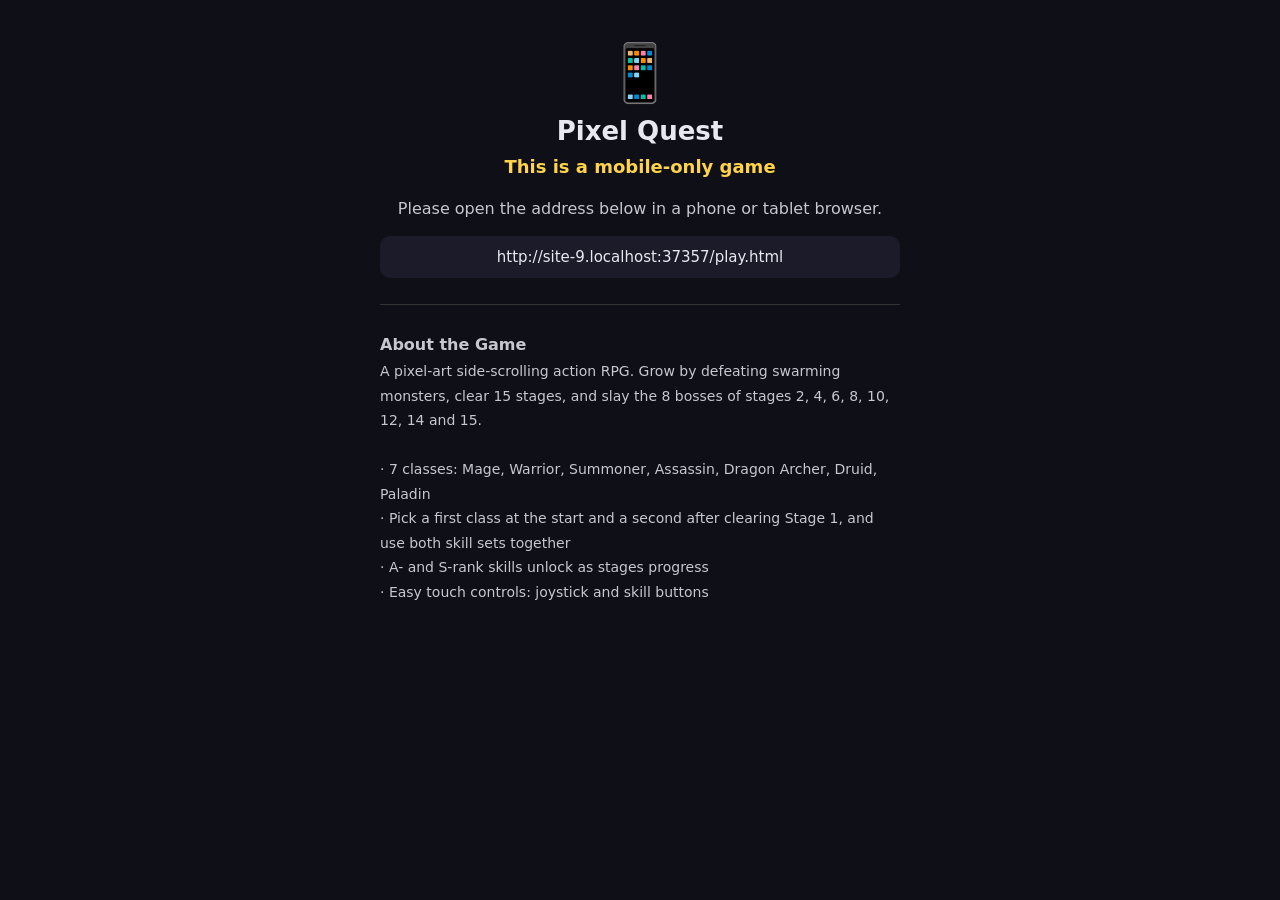
==== commit 19c6e3a3: "Add files via upload" ====
--- a/play.html
+++ b/play.html
@@ -2189,7 +2189,7 @@
 ['pointerdown','pointerup','pointercancel','lostpointercapture'].forEach(n=>window.addEventListener(n,e=>{if(!MP.local)return;const t=e.target,id=(t&&(t.id||(t.closest&&t.closest('#js2,#js,#ov,.sk')&&t.closest('#js2,#js,#ov,.sk').id)||t.tagName))||'?';MP.td.push(({pointerdown:'D',pointerup:'U',pointercancel:'C',lostpointercapture:'L'})[n]+e.pointerId%100+':'+id);if(MP.td.length>7)MP.td.shift()},true));
 window.addEventListener('pointermove',e=>{if(MP.local)MP.tm++},true);
 MP.tdDraw=function(){let d=document.getElementById('tdbg');if(!d){d=document.createElement('div');d.id='tdbg';d.style.cssText='position:fixed;left:0;top:0;z-index:99;font:10px monospace;color:#0f0;background:rgba(0,0,0,.6);padding:1px 4px;pointer-events:none;white-space:nowrap';document.body.appendChild(d)}
- d.textContent='2P225 menu:'+G.menu+' mc:'+(MP.mc?1:0)+' K1:'+K.ax.toFixed(1)+','+K.ay.toFixed(1)+' K2:'+MP.loc.K.ax.toFixed(1)+','+MP.loc.K.ay.toFixed(1)+' jid:'+jid+' mv:'+MP.tm+' | '+MP.td.join(' ')};
+ d.textContent='2P226 menu:'+G.menu+' mc:'+(MP.mc?1:0)+' K1:'+K.ax.toFixed(1)+','+K.ay.toFixed(1)+' K2:'+MP.loc.K.ax.toFixed(1)+','+MP.loc.K.ay.toFixed(1)+' jid:'+jid+' mv:'+MP.tm+' | '+MP.td.join(' ')};
 
 MP.pl=function(){if(MP.local&&MP.loc&&(MP.loc.b.sp||MP.loc.b.kp||G.stage==5||G.stage==10))MP.loc.pend=1};
 (function(){const st=document.createElement('style');st.textContent='body:not(.prac) #bs,.lb{display:none!important}';document.head.appendChild(st)})();
@@ -3393,7 +3393,7 @@
 ['룬 결계',9,8,(d,o)=>{ZN=ZN.filter(z=>z.k!='f');ZN.push({k:'f',pk:1,x:P.x,y:P.y,l:8,m:8,d,o,r:Math.min(250,70+(o.lv-1)*20),gl:[],age:0});sfx('cast','naturist',1)}],
 ['자연의 폭풍',12,22,(d,o)=>{ZN=ZN.filter(z=>z.k!='nw');ZN.push({k:'nw',x:cl(P.x+P.f*80,10,WW-10),y:P.y,l:8,m:8,t:0,sc:1,d,o,r:250});sfx('boom')}]]};
 var BDM=.9;/*PALSK*/
-var PDBF1=.16,PDBF2=.438,PDHT=1.41;
+var PDHN=3,PDHH=4,PDBF1=.333,PDBF2=.438,PDHT=1.41;
 /* ===== 성기사 (paladin) ===== */
 var PLD=[],pdHC=null,pdSC=null,pdSO={warrior:[0,0],mage:[0,0],summoner:[0,0],assassin:[0,0],dragon:[0,0],naturist:[0,0]};
 var HOMEB='<button class="m" style="background:#2a2a44" onclick="location.reload()">시작화면으로</button>',pdGO=null;
@@ -3644,7 +3644,7 @@
  else{pdHtHamD(w.x,cy,w.a,w.ph,L,1);const[dx,dy]=pdHtDir(w.a,w.ph);g.save();g.globalCompositeOperation='lighter';const gx=w.x+dx*42,gy=cy+dy*42,gr=g.createRadialGradient(gx,gy,1,gx,gy,16);gr.addColorStop(0,'rgba(255,240,170,.5)');gr.addColorStop(1,'rgba(255,200,60,0)');g.fillStyle=gr;g.fillRect(gx-16,gy-16,32,32);g.restore()}}
 //HS 홀리스피어 (유도)
 function pdLock(ix){return PLD.some(w=>w.own===P&&(w.k=='ht'||w.k=='hs'))}
-function pdHsCast(d,o){if(o.cl)return pdSplit(d,o);const own=P,f=own.f||1,sp=[];for(let s=0;s<5;s++)sp.push({sd:s,x:own.x+f*8,y:own.y-30,h:-1.5708+(s-2)*.5,st:'pre',hits:0,tg:null,tt:0,cd:new Map(),last:new Map(),spin:0,tr:[]});
+function pdHsCast(d,o){if(o.cl)return pdSplit(d,o);const own=P,f=own.f||1,sp=[];for(let s=0;s<PDHN;s++)sp.push({sd:s,x:own.x+f*8,y:own.y-30,h:-1.5708+(s-(PDHN-1)/2)*.5,st:'pre',hits:0,tg:null,tt:0,cd:new Map(),last:new Map(),spin:0,tr:[]});
  PLD.push({k:'hs',own,d:dm(1,o.lv||1),o:{...o,rs:1,st:.4},t:0,sp,hide:1,tm0:null,mf:0});sfx('cast');FX.push({x:own.x+f*8,y:own.y,r:34,l:.35,m:.35,c:'#d8f0ff'});pdHtSp(own.x+f*8,own.y-30,14,140)}
 function pdHsM(o){const f=o.f||1;return[o.x+f*30,o.y-(o.z||0)-70]}
 function pdHsHand(o){const f=o.f||1;return[o.x+f*8,o.y-(o.z||0)-30]}
@@ -3661,7 +3661,7 @@
    const dd0=Math.hypot(tx-s.x,ty-s.y),rate=s.st=='ret'?12:(dd0<90?26:(w.t<.5?8:10));s.h+=Math.max(-rate*dt,Math.min(rate*dt,df));
    const sp=s.st=='ret'?460:430;s.x+=Math.cos(s.h)*sp*dt;s.y+=Math.sin(s.h)*sp*dt;
    if(s.st=='ret'&&Math.hypot(mx-s.x,my-s.y)<18){s.st='at';s.x=mx;s.y=my}
-   if(s.st=='fly'){for(const m of E){if(m.dead||m.air)continue;if((s.cd.get(m)||-1)>w.t)continue;if(m.boss?(Math.abs(m.x-s.x)<(m.w||80)*.5+8&&s.y>m.y-(m.h||80)-8&&s.y<m.y+8):Math.hypot(m.x-s.x,(m.y-6-s.y)*1.6)<26){s.cd.set(m,w.t+.5);s.last.set(m,w.t);hurt(m,w.d*.95*(m.boss?PDBF1:1),w.o);pdFlash(m.x,m.y-6,1.3);SH=Math.max(SH,4);pdHtSp(m.x,m.y-8,6,150);s.hits++;s.spin=.3;if(m===s.tg){s.tg=null;s.tt=0}if(m.boss)s.cd.set(m,w.t+.22);if(s.hits>=5){s.st='ret'}}}}
+   if(s.st=='fly'){for(const m of E){if(m.dead||m.air)continue;if((s.cd.get(m)||-1)>w.t)continue;if(m.boss?(Math.abs(m.x-s.x)<(m.w||80)*.5+8&&s.y>m.y-(m.h||80)-8&&s.y<m.y+8):Math.hypot(m.x-s.x,(m.y-6-s.y)*1.6)<26){s.cd.set(m,w.t+.5);s.last.set(m,w.t);hurt(m,w.d*.95*(m.boss?PDBF1:1),w.o);pdFlash(m.x,m.y-6,1.3);SH=Math.max(SH,4);pdHtSp(m.x,m.y-8,6,150);s.hits++;s.spin=.3;if(m===s.tg){s.tg=null;s.tt=0}if(m.boss)s.cd.set(m,w.t+.22);if(s.hits>=PDHH){s.st='ret'}}}}
    if(PT.length<230&&R()<.5)PT.push({x:s.x+(R()-.5)*14,y:s.y+(R()-.5)*14,vx:(R()-.5)*60,vy:(R()-.5)*60,l:.3,c:R()<.5?'#fff6c0':'#bfe8ff'});
    s.tr.push({x:s.x,y:s.y,a:s.h});if(s.tr.length>8)s.tr.shift()}
   else if(s.st=='at'){s.x=mx;s.y=my}
@@ -3748,7 +3748,7 @@
 else if(t=='dead')h=`<h3>쓰러졌다…</h3>${G.brm?'<p style="color:#ffd34a">스탯 +2 · 스킬 포인트 +1 (1레벨 분량)</p>':''}<button class="m" onclick="retry()">${G.brm?'포인트 찍고 재도전':'스테이지 재도전'}</button>`+HOMEB;
 else if(t=='help'){h=`<h3>게임 설명</h3><div class="hp"><b>목표</b><br>15개 스테이지를 돌파하세요. 몬스터를 처치하면 경험치를 얻고, 2·4·6·8·10·12·14·15 스테이지에는 보스가 등장합니다. 마지막 보스 하데스를 쓰러뜨리면 앞서 만난 보스들이 영혼으로 다시 일어나고, 마지막엔 티폰(영혼)과 하데스(영혼)가 나타나요. 모두 쓰러뜨리면 클리어!<br><br><b>조작</b><br>· 왼쪽 조이스틱: 이동<br>· 오른쪽 스킬 버튼 8개: 스킬 사용 (직업당 최대 4개 장착)<br>· 일반 공격은 가까운 적에게 자동으로 나갑니다.<br>· 레벨업으로 얻은 스탯·스킬 포인트는 스테이지를 클리어할 때 성장 화면에서 분배해요. 플레이 중에는 성장 화면을 열 수 없어요.<br><br><b>직업 선택</b><br>· 처음에 첫 직업을 고르고, 스테이지 1을 클리어하면 두 번째 직업을 고릅니다. 두 직업의 스킬을 함께 쓸 수 있어요.<br>· 법사 · 전사 · 소환사 · 어쌔신 · 용의 신궁 · 자연술사 · 성기사 (어떤 직업끼리든 자유롭게 고를 수 있어요)<br>· 직업마다 고유 버프가 있고, 고른 두 직업의 버프가 모두 적용돼요.<br>· 🎲 랜덤 버튼으로 직업을 무작위로 고를 수도 있어요.<br><br><b>성장</b><br>· 레벨업: 스탯 포인트 +2, 스킬 포인트 +1, 체력 30% 회복<br>· 스테이지 클리어: 스킬 포인트 +2<br>· 시작할 때 스탯 포인트 5점과 스킬 포인트 6점을 드려요.<br>· 스킬 레벨을 올리면 범위·개수·위력이 강해집니다.<br>· 스킬 칸은 직업당 3개이고, 스테이지 8부터 4개로 늘어납니다.<br>· 데미지 스탯: 법사·소환사·자연술사는 지능+체력, 전사·성기사은 힘+체력, 어쌔신은 민첩+체력, 용의 신궁은 민첩+지능+체력 (소환사를 뺀 나머지는 체력 효과가 절반)<br><br><b>스킬 등급</b><br>· C·B급 스킬은 처음부터, A급은 스테이지 5, S급은 스테이지 10부터 배울 수 있어요.<br>· 스킬 최대 레벨은 스테이지가 오를수록 열립니다. (일반: 스테이지 3→5 · 5→8 · 8→10)<br>· A급 최대 레벨: 스테이지 5부터 4, 7부터 7, 9부터 9, 11부터 10<br>· S급 최대 레벨: 스테이지 10부터 3, 12부터 6, 13부터 9, 14부터 10<br><br><b>보스런</b><br>· 타이틀의 보스런을 고르면 보스 8마리에 이어, 앞선 보스들이 영혼으로 한꺼번에 나온 뒤 티폰(영혼)과 하데스(영혼)가 등장하는 마지막 라운드까지, 총 9연전을 싸워요.<br>· 보스를 쓰러뜨릴 때마다 레벨이 올라요: 4 → 8 → 12 → 16 → 20 → 26 → 30 → 33<br>· 보스 사이에 스킬·스탯 포인트를 직접 분배하며, 쓰러지면 1레벨 분량(스탯 +2, 스킬 +1)을 찍고 재도전해요. 진행은 저장되지 않아요.<br><br><b>2인 모드</b><br>· 타이틀의 2인 모드를 고르면 둘이서 같은 월드에서 함께 싸워요. 태블릿을 세로로 놓고 마주 앉으세요.<br>· 위쪽 조작부는 P2(거꾸로), 아래쪽 조작부는 P1이에요. 직업 선택과 포인트 분배는 각자 차례로 해요.<br>· 둘이 하면 적이 더 강해져요. 쓰러지면 10초 뒤 동료 곁에서 부활하고, 둘 다 쓰러지면 재도전해요. 진행은 저장되지 않아요.<br>· 2인 모드 아래의 PK 대전은 1:1 대결이에요. 둘 다 체력 10만으로 시작하고, 직업은 번갈아 고르며, 맵은 매번 랜덤이에요. 기절·빙결 같은 상태이상은 걸리지 않아요.<br><br><b>팁</b><br>· 보스의 공격 범위 표시(빨간 원)를 보고 피하세요.<br>· 진행 상황은 자동 저장되고, 시작 화면에서 이어하기를 할 수 있어요.<br>· 🌐 버튼으로 언제든 언어를 바꿀 수 있어요.</div><button class="m" onclick="G.menu='t';ui()">닫기</button>`}
 else if(t=='pv'){h=pvHtml()}
-else if(t=='t'){const ch=['mage','warrior','summoner','assassin','dragon','naturist','paladin'].map((c,i)=>`<img src="${hum('t'+c,CP[c],c,c,null,0,0).toDataURL()}" style="animation-delay:${i*.15}s">`).join('');h=`<div class="ttl">픽셀퀘스트</div><div class="sub">PIXEL QUEST · 15 STAGES</div><div class="chars">${ch}</div>`+(SV0?`<button class="m" onclick="cont()">이어하기<small>STAGE ${SV0.stage} · Lv${SV0.lv}</small></button><button class="m" onclick="fresh()">새로 시작</button>`:`<button class="m" onclick="fresh()">게임 시작</button>`)+`<button class="m" onclick="brStart()" style="background:#5a2a3a">보스런<small>보스만 연속 도전 · 9연전</small></button><button class="m" onclick="MP.localStart()" style="background:#2a5a3a">2인 모드<small>태블릿 하나로 마주 보고 · 협동</small></button><button class="m" onclick="MP.localStart(1)" style="background:#6a2a2a">PK 대전<small>1:1 대결 · 체력 10만 · 랜덤 맵</small></button><button class="m" onclick="pvOpen()" style="background:#2a3f5a">스킬보기<small>직업별 스킬 10개 체험</small></button><button class="m" onclick="G.menu='help';ui()" style="background:#2a2a44">게임 설명</button><button class="m" onclick="G.lp='t';menu('lang')" style="background:#2a2a44">🌐 Language / 언어</button><div class="sub" style="margin-top:8px">조이스틱으로 이동 · 스킬 버튼으로 공격</div><div class="sub" style="opacity:.35;font-size:10px">빌드 1110-2328 · 2P225</div>`}
+else if(t=='t'){const ch=['mage','warrior','summoner','assassin','dragon','naturist','paladin'].map((c,i)=>`<img src="${hum('t'+c,CP[c],c,c,null,0,0).toDataURL()}" style="animation-delay:${i*.15}s">`).join('');h=`<div class="ttl">픽셀퀘스트</div><div class="sub">PIXEL QUEST · 15 STAGES</div><div class="chars">${ch}</div>`+(SV0?`<button class="m" onclick="cont()">이어하기<small>STAGE ${SV0.stage} · Lv${SV0.lv}</small></button><button class="m" onclick="fresh()">새로 시작</button>`:`<button class="m" onclick="fresh()">게임 시작</button>`)+`<button class="m" onclick="brStart()" style="background:#5a2a3a">보스런<small>보스만 연속 도전 · 9연전</small></button><button class="m" onclick="MP.localStart()" style="background:#2a5a3a">2인 모드<small>태블릿 하나로 마주 보고 · 협동</small></button><button class="m" onclick="MP.localStart(1)" style="background:#6a2a2a">PK 대전<small>1:1 대결 · 체력 10만 · 랜덤 맵</small></button><button class="m" onclick="pvOpen()" style="background:#2a3f5a">스킬보기<small>직업별 스킬 10개 체험</small></button><button class="m" onclick="G.menu='help';ui()" style="background:#2a2a44">게임 설명</button><button class="m" onclick="G.lp='t';menu('lang')" style="background:#2a2a44">🌐 Language / 언어</button><div class="sub" style="margin-top:8px">조이스틱으로 이동 · 스킬 버튼으로 공격</div><div class="sub" style="opacity:.35;font-size:10px">빌드 1110-2328 · 2P226</div>`}
 else if(t=='win'){const nm=G.cls.map(c=>CL[c].n).join(' + '),ch=G.cls.map((c,i)=>`<img src="${hum('w'+c+i,CP[c],c,c,null,0,0).toDataURL()}" style="animation-delay:${i*.2}s">`).join('');h=`<div class="ttl" style="font-size:30px">ENDING</div><div class="chars">${ch}</div><h3 class="fi" style="animation-delay:.5s">최후의 괴물 하데스가 쓰러졌다!</h3><p class="fi" style="animation-delay:1.6s">어둠에 잠겼던 15개의 던전이 평화를 되찾았다.</p><p class="fi" style="animation-delay:2.8s">영웅들의 이야기는 이제 전설이 되어 남는다…</p><p class="fi" style="animation-delay:4s;font-size:13px;opacity:.8;margin:8px 0">직업: ${nm} · 최종 레벨: ${G.lv}</p><button class="m fi" style="animation-delay:5s" onclick="location.reload()">타이틀로</button>`}
 ov.innerHTML=h}
 function pickRand(){const L=Object.keys(CL).filter(c=>c!=G.cls[0]&&!MP.oth().includes(c)&&!(G.cls[0]&&((!DEVM&&G.cls[0]=='summoner'&&c=='naturist')||(!DEVM&&G.cls[0]=='naturist'&&c=='summoner')||(!DEVM&&G.cls[0]=='warrior'&&c=='paladin')||(!DEVM&&G.cls[0]=='paladin'&&c=='warrior'))));pick(L[Math.random()*L.length|0])}
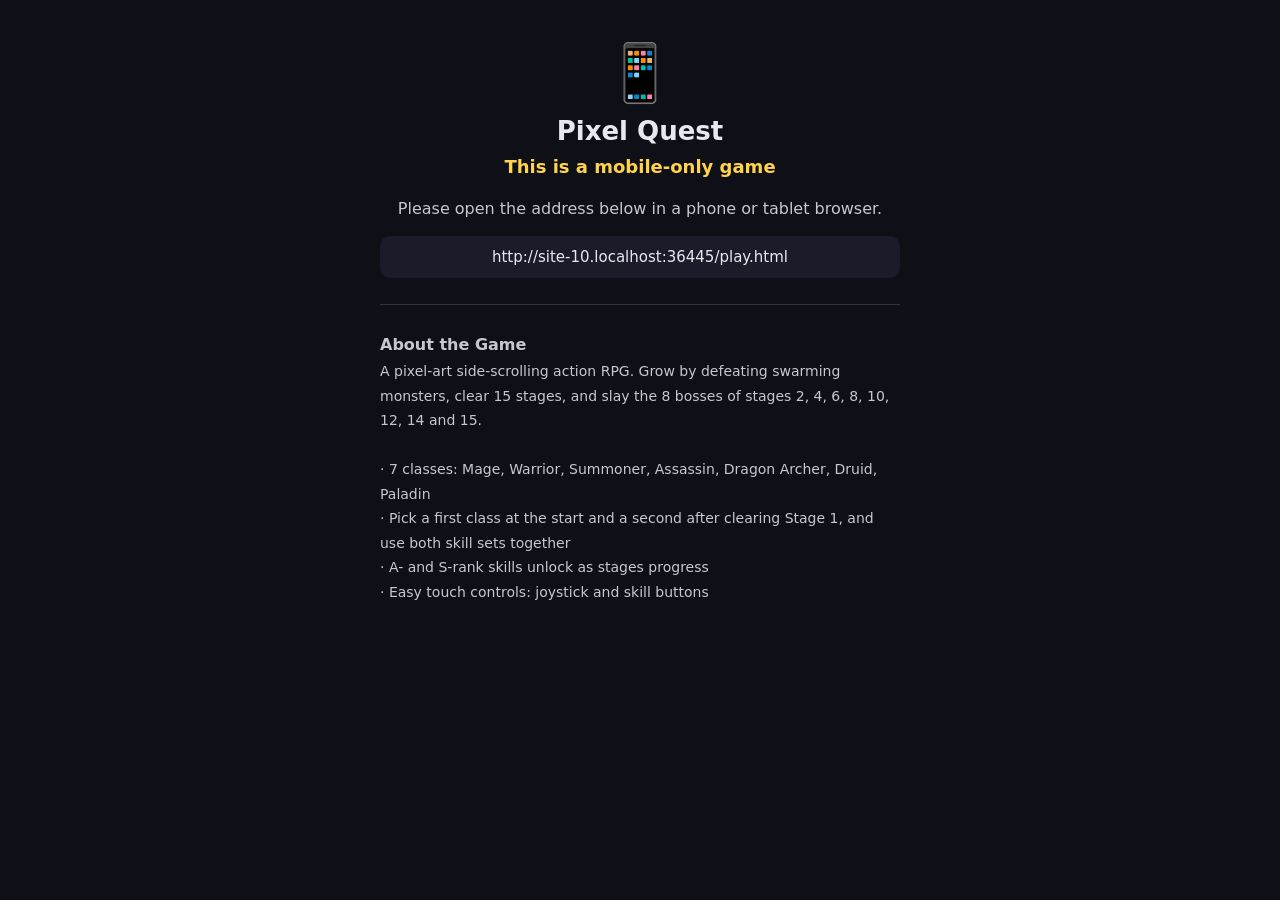
==== commit ac14227b: "Add files via upload" ====
--- a/play.html
+++ b/play.html
@@ -2189,7 +2189,7 @@
 ['pointerdown','pointerup','pointercancel','lostpointercapture'].forEach(n=>window.addEventListener(n,e=>{if(!MP.local)return;const t=e.target,id=(t&&(t.id||(t.closest&&t.closest('#js2,#js,#ov,.sk')&&t.closest('#js2,#js,#ov,.sk').id)||t.tagName))||'?';MP.td.push(({pointerdown:'D',pointerup:'U',pointercancel:'C',lostpointercapture:'L'})[n]+e.pointerId%100+':'+id);if(MP.td.length>7)MP.td.shift()},true));
 window.addEventListener('pointermove',e=>{if(MP.local)MP.tm++},true);
 MP.tdDraw=function(){let d=document.getElementById('tdbg');if(!d){d=document.createElement('div');d.id='tdbg';d.style.cssText='position:fixed;left:0;top:0;z-index:99;font:10px monospace;color:#0f0;background:rgba(0,0,0,.6);padding:1px 4px;pointer-events:none;white-space:nowrap';document.body.appendChild(d)}
- d.textContent='2P226 menu:'+G.menu+' mc:'+(MP.mc?1:0)+' K1:'+K.ax.toFixed(1)+','+K.ay.toFixed(1)+' K2:'+MP.loc.K.ax.toFixed(1)+','+MP.loc.K.ay.toFixed(1)+' jid:'+jid+' mv:'+MP.tm+' | '+MP.td.join(' ')};
+ d.textContent='2P227 menu:'+G.menu+' mc:'+(MP.mc?1:0)+' K1:'+K.ax.toFixed(1)+','+K.ay.toFixed(1)+' K2:'+MP.loc.K.ax.toFixed(1)+','+MP.loc.K.ay.toFixed(1)+' jid:'+jid+' mv:'+MP.tm+' | '+MP.td.join(' ')};
 
 MP.pl=function(){if(MP.local&&MP.loc&&(MP.loc.b.sp||MP.loc.b.kp||G.stage==5||G.stage==10))MP.loc.pend=1};
 (function(){const st=document.createElement('style');st.textContent='body:not(.prac) #bs,.lb{display:none!important}';document.head.appendChild(st)})();
@@ -3600,7 +3600,7 @@
   for(const sg of[-1,1]){g.fillStyle='#ffd34a';g.beginPath();g.moveTo(hs+hl*.12,sg*hw*.7);g.lineTo(hs-hl*.02,sg*hw*1.95);g.lineTo(hs+hl*.38,sg*hw*1.0);g.closePath();g.fill()}
   g.fillStyle='#ffe27a';g.beginPath();g.moveTo(L,0);g.lineTo(hs+hl*.3,-hw*1.2);g.lineTo(hs,0);g.lineTo(hs+hl*.3,hw*1.2);g.closePath();g.fill();g.fillStyle='#fff';g.beginPath();g.moveTo(L-hl*.1,0);g.lineTo(hs+hl*.35,-hw*.6);g.lineTo(hs+hl*.12,0);g.lineTo(hs+hl*.35,hw*.6);g.closePath();g.fill();
   const lf=(x0,x1,h)=>{g.fillStyle='#ffd34a';g.beginPath();g.moveTo(x0,0);g.lineTo((x0+x1)/2,-h);g.lineTo(x1,0);g.lineTo((x0+x1)/2,h);g.closePath();g.fill()};lf(0,L*.07,sw*1.9);lf(L*.065,L*.14,sw*2.3);
-  if(ghost==2){const tg=g.createRadialGradient(L,0,1,L,0,L*.16);tg.addColorStop(0,'rgba(255,245,190,.7)');tg.addColorStop(1,'rgba(255,200,60,0)');g.globalAlpha=A;g.fillStyle=tg;g.fillRect(L-L*.16,-L*.16,L*.32,L*.32)}}
+  }
  else if(ghost){g.globalCompositeOperation='lighter';g.strokeStyle='#bfe8ff';g.lineWidth=sw+1;g.lineCap='round';g.beginPath();g.moveTo(0,0);g.lineTo(hs,0);g.stroke();g.strokeStyle='#fff';g.lineWidth=1.2;g.stroke();g.fillStyle='#d8f0ff';g.beginPath();g.moveTo(L,0);g.lineTo(hs+hl*.3,-hw);g.lineTo(hs,0);g.lineTo(hs+hl*.3,hw);g.closePath();g.fill();g.fillStyle='rgba(150,210,255,.22)';g.beginPath();g.ellipse(L*.5,0,L*.6,sw*2.4,0,0,7);g.fill()}
  else{const OL='#14204a',GD='#e6b440',GL='#ffe9a0',GS='#9a6a1c';
   g.fillStyle=OL;g.fillRect(L*.1-1,-sw/2-1,hs-L*.1+2,sw+2);g.fillStyle='#2a4fb0';g.fillRect(L*.1,-sw/2,hs-L*.1,sw);g.fillStyle='#4a86f0';g.fillRect(L*.1,-sw/2,hs-L*.1,sw*.4);
@@ -3641,7 +3641,7 @@
 function pdHtDraw(w){const L=w.L,cy=w.y-w.z-10;for(const q of w.tr){const age=w.t-q.t;pdHtHamD(q.x,q.y,q.a,q.ph,L,.2*(1-age/.22),1)}
  if(w.st<2||(w.st==2&&w.ft<.44)){const sp=Math.sin(w.ph),rx=42*Math.max(.25,sp);g.save();g.globalCompositeOperation='lighter';g.globalAlpha=.25*Math.min(1,sp+.2);g.strokeStyle='#ffe27a';g.lineWidth=3;g.beginPath();g.ellipse(w.x,cy,rx,rx,0,0,7);g.stroke();g.globalAlpha=.1*Math.min(1,sp+.2);g.fillStyle='#fff6c0';g.beginPath();g.ellipse(w.x,cy,rx,rx,0,0,7);g.fill();g.restore()}
  if(w.fin){const al=Math.max(0,1-(w.ft-.44-.5)/.4);g.save();g.beginPath();g.rect(w.x-40,w.y-200,80,206);g.clip();pdHtHam(w.x,w.y+4-L,1.5708,L,al);g.restore();g.save();g.globalCompositeOperation='lighter';const gr=g.createRadialGradient(w.x,w.y-6,1,w.x,w.y-6,50);gr.addColorStop(0,'rgba(255,240,170,'+(.5*al)+')');gr.addColorStop(1,'rgba(255,200,60,0)');g.fillStyle=gr;g.fillRect(w.x-50,w.y-56,100,100);g.restore()}
- else{pdHtHamD(w.x,cy,w.a,w.ph,L,1);const[dx,dy]=pdHtDir(w.a,w.ph);g.save();g.globalCompositeOperation='lighter';const gx=w.x+dx*42,gy=cy+dy*42,gr=g.createRadialGradient(gx,gy,1,gx,gy,16);gr.addColorStop(0,'rgba(255,240,170,.5)');gr.addColorStop(1,'rgba(255,200,60,0)');g.fillStyle=gr;g.fillRect(gx-16,gy-16,32,32);g.restore()}}
+ else{pdHtHamD(w.x,cy,w.a,w.ph,L,1);const[dx,dy]=pdHtDir(w.a,w.ph);g.save();g.globalCompositeOperation='lighter';const gx=w.x+dx*42,gy=cy+dy*42,gr=g.createRadialGradient(gx,gy,1,gx,gy,16);gr.addColorStop(0,'rgba(255,240,170,.5)');gr.addColorStop(1,'rgba(255,200,60,0)');g.restore()}}
 //HS 홀리스피어 (유도)
 function pdLock(ix){return PLD.some(w=>w.own===P&&(w.k=='ht'||w.k=='hs'))}
 function pdHsCast(d,o){if(o.cl)return pdSplit(d,o);const own=P,f=own.f||1,sp=[];for(let s=0;s<PDHN;s++)sp.push({sd:s,x:own.x+f*8,y:own.y-30,h:-1.5708+(s-(PDHN-1)/2)*.5,st:'pre',hits:0,tg:null,tt:0,cd:new Map(),last:new Map(),spin:0,tr:[]});
@@ -3681,7 +3681,7 @@
   const off=s.spin>0?6.2832*(1-s.spin/.3)*(s.sd%2?-1:1):0,a=s.h+off;
   for(let k=1;k<=6;k++){const q=s.tr[s.tr.length-1-k];if(!q)break;g.save();dr(q.x,q.y,q.a,.13*(1-k/7),1);g.restore()}
   g.save();g.globalCompositeOperation='lighter';g.lineCap='round';for(let k=1;k<s.tr.length;k++){const A=s.tr[k-1],B=s.tr[k],f=k/s.tr.length;g.globalAlpha=.5*f;g.strokeStyle='#cfe8ff';g.lineWidth=4*f+1;g.beginPath();g.moveTo(A.x,A.y);g.lineTo(B.x,B.y);g.stroke()}g.restore();
-  dr(s.x,s.y,a,1,0);g.save();g.globalCompositeOperation='lighter';const tx=s.x+Math.cos(a)*L0/2,ty=s.y+Math.sin(a)*L0/2,gr=g.createRadialGradient(tx,ty,1,tx,ty,16);gr.addColorStop(0,'rgba(255,240,170,.55)');gr.addColorStop(1,'rgba(255,200,60,0)');g.fillStyle=gr;g.fillRect(tx-16,ty-16,32,32);g.restore()}}
+  dr(s.x,s.y,a,1,0);g.save();g.globalCompositeOperation='lighter';const tx=s.x+Math.cos(a)*L0/2,ty=s.y+Math.sin(a)*L0/2,gr=g.createRadialGradient(tx,ty,1,tx,ty,16);gr.addColorStop(0,'rgba(255,240,170,.55)');gr.addColorStop(1,'rgba(255,200,60,0)');g.restore()}}
 
 //OB 평타 방패 회전
 function pdObCast(bd){const own=P;if(PLD.some(w=>w.own===own&&w.k=='ob'&&w.t<.2))return;PLD.push({k:'ob',own,bd,t:0,T:.55,h1:0,h2:0})}
@@ -3748,7 +3748,7 @@
 else if(t=='dead')h=`<h3>쓰러졌다…</h3>${G.brm?'<p style="color:#ffd34a">스탯 +2 · 스킬 포인트 +1 (1레벨 분량)</p>':''}<button class="m" onclick="retry()">${G.brm?'포인트 찍고 재도전':'스테이지 재도전'}</button>`+HOMEB;
 else if(t=='help'){h=`<h3>게임 설명</h3><div class="hp"><b>목표</b><br>15개 스테이지를 돌파하세요. 몬스터를 처치하면 경험치를 얻고, 2·4·6·8·10·12·14·15 스테이지에는 보스가 등장합니다. 마지막 보스 하데스를 쓰러뜨리면 앞서 만난 보스들이 영혼으로 다시 일어나고, 마지막엔 티폰(영혼)과 하데스(영혼)가 나타나요. 모두 쓰러뜨리면 클리어!<br><br><b>조작</b><br>· 왼쪽 조이스틱: 이동<br>· 오른쪽 스킬 버튼 8개: 스킬 사용 (직업당 최대 4개 장착)<br>· 일반 공격은 가까운 적에게 자동으로 나갑니다.<br>· 레벨업으로 얻은 스탯·스킬 포인트는 스테이지를 클리어할 때 성장 화면에서 분배해요. 플레이 중에는 성장 화면을 열 수 없어요.<br><br><b>직업 선택</b><br>· 처음에 첫 직업을 고르고, 스테이지 1을 클리어하면 두 번째 직업을 고릅니다. 두 직업의 스킬을 함께 쓸 수 있어요.<br>· 법사 · 전사 · 소환사 · 어쌔신 · 용의 신궁 · 자연술사 · 성기사 (어떤 직업끼리든 자유롭게 고를 수 있어요)<br>· 직업마다 고유 버프가 있고, 고른 두 직업의 버프가 모두 적용돼요.<br>· 🎲 랜덤 버튼으로 직업을 무작위로 고를 수도 있어요.<br><br><b>성장</b><br>· 레벨업: 스탯 포인트 +2, 스킬 포인트 +1, 체력 30% 회복<br>· 스테이지 클리어: 스킬 포인트 +2<br>· 시작할 때 스탯 포인트 5점과 스킬 포인트 6점을 드려요.<br>· 스킬 레벨을 올리면 범위·개수·위력이 강해집니다.<br>· 스킬 칸은 직업당 3개이고, 스테이지 8부터 4개로 늘어납니다.<br>· 데미지 스탯: 법사·소환사·자연술사는 지능+체력, 전사·성기사은 힘+체력, 어쌔신은 민첩+체력, 용의 신궁은 민첩+지능+체력 (소환사를 뺀 나머지는 체력 효과가 절반)<br><br><b>스킬 등급</b><br>· C·B급 스킬은 처음부터, A급은 스테이지 5, S급은 스테이지 10부터 배울 수 있어요.<br>· 스킬 최대 레벨은 스테이지가 오를수록 열립니다. (일반: 스테이지 3→5 · 5→8 · 8→10)<br>· A급 최대 레벨: 스테이지 5부터 4, 7부터 7, 9부터 9, 11부터 10<br>· S급 최대 레벨: 스테이지 10부터 3, 12부터 6, 13부터 9, 14부터 10<br><br><b>보스런</b><br>· 타이틀의 보스런을 고르면 보스 8마리에 이어, 앞선 보스들이 영혼으로 한꺼번에 나온 뒤 티폰(영혼)과 하데스(영혼)가 등장하는 마지막 라운드까지, 총 9연전을 싸워요.<br>· 보스를 쓰러뜨릴 때마다 레벨이 올라요: 4 → 8 → 12 → 16 → 20 → 26 → 30 → 33<br>· 보스 사이에 스킬·스탯 포인트를 직접 분배하며, 쓰러지면 1레벨 분량(스탯 +2, 스킬 +1)을 찍고 재도전해요. 진행은 저장되지 않아요.<br><br><b>2인 모드</b><br>· 타이틀의 2인 모드를 고르면 둘이서 같은 월드에서 함께 싸워요. 태블릿을 세로로 놓고 마주 앉으세요.<br>· 위쪽 조작부는 P2(거꾸로), 아래쪽 조작부는 P1이에요. 직업 선택과 포인트 분배는 각자 차례로 해요.<br>· 둘이 하면 적이 더 강해져요. 쓰러지면 10초 뒤 동료 곁에서 부활하고, 둘 다 쓰러지면 재도전해요. 진행은 저장되지 않아요.<br>· 2인 모드 아래의 PK 대전은 1:1 대결이에요. 둘 다 체력 10만으로 시작하고, 직업은 번갈아 고르며, 맵은 매번 랜덤이에요. 기절·빙결 같은 상태이상은 걸리지 않아요.<br><br><b>팁</b><br>· 보스의 공격 범위 표시(빨간 원)를 보고 피하세요.<br>· 진행 상황은 자동 저장되고, 시작 화면에서 이어하기를 할 수 있어요.<br>· 🌐 버튼으로 언제든 언어를 바꿀 수 있어요.</div><button class="m" onclick="G.menu='t';ui()">닫기</button>`}
 else if(t=='pv'){h=pvHtml()}
-else if(t=='t'){const ch=['mage','warrior','summoner','assassin','dragon','naturist','paladin'].map((c,i)=>`<img src="${hum('t'+c,CP[c],c,c,null,0,0).toDataURL()}" style="animation-delay:${i*.15}s">`).join('');h=`<div class="ttl">픽셀퀘스트</div><div class="sub">PIXEL QUEST · 15 STAGES</div><div class="chars">${ch}</div>`+(SV0?`<button class="m" onclick="cont()">이어하기<small>STAGE ${SV0.stage} · Lv${SV0.lv}</small></button><button class="m" onclick="fresh()">새로 시작</button>`:`<button class="m" onclick="fresh()">게임 시작</button>`)+`<button class="m" onclick="brStart()" style="background:#5a2a3a">보스런<small>보스만 연속 도전 · 9연전</small></button><button class="m" onclick="MP.localStart()" style="background:#2a5a3a">2인 모드<small>태블릿 하나로 마주 보고 · 협동</small></button><button class="m" onclick="MP.localStart(1)" style="background:#6a2a2a">PK 대전<small>1:1 대결 · 체력 10만 · 랜덤 맵</small></button><button class="m" onclick="pvOpen()" style="background:#2a3f5a">스킬보기<small>직업별 스킬 10개 체험</small></button><button class="m" onclick="G.menu='help';ui()" style="background:#2a2a44">게임 설명</button><button class="m" onclick="G.lp='t';menu('lang')" style="background:#2a2a44">🌐 Language / 언어</button><div class="sub" style="margin-top:8px">조이스틱으로 이동 · 스킬 버튼으로 공격</div><div class="sub" style="opacity:.35;font-size:10px">빌드 1110-2328 · 2P226</div>`}
+else if(t=='t'){const ch=['mage','warrior','summoner','assassin','dragon','naturist','paladin'].map((c,i)=>`<img src="${hum('t'+c,CP[c],c,c,null,0,0).toDataURL()}" style="animation-delay:${i*.15}s">`).join('');h=`<div class="ttl">픽셀퀘스트</div><div class="sub">PIXEL QUEST · 15 STAGES</div><div class="chars">${ch}</div>`+(SV0?`<button class="m" onclick="cont()">이어하기<small>STAGE ${SV0.stage} · Lv${SV0.lv}</small></button><button class="m" onclick="fresh()">새로 시작</button>`:`<button class="m" onclick="fresh()">게임 시작</button>`)+`<button class="m" onclick="brStart()" style="background:#5a2a3a">보스런<small>보스만 연속 도전 · 9연전</small></button><button class="m" onclick="MP.localStart()" style="background:#2a5a3a">2인 모드<small>태블릿 하나로 마주 보고 · 협동</small></button><button class="m" onclick="MP.localStart(1)" style="background:#6a2a2a">PK 대전<small>1:1 대결 · 체력 10만 · 랜덤 맵</small></button><button class="m" onclick="pvOpen()" style="background:#2a3f5a">스킬보기<small>직업별 스킬 10개 체험</small></button><button class="m" onclick="G.menu='help';ui()" style="background:#2a2a44">게임 설명</button><button class="m" onclick="G.lp='t';menu('lang')" style="background:#2a2a44">🌐 Language / 언어</button><div class="sub" style="margin-top:8px">조이스틱으로 이동 · 스킬 버튼으로 공격</div><div class="sub" style="opacity:.35;font-size:10px">빌드 1110-2328 · 2P227</div>`}
 else if(t=='win'){const nm=G.cls.map(c=>CL[c].n).join(' + '),ch=G.cls.map((c,i)=>`<img src="${hum('w'+c+i,CP[c],c,c,null,0,0).toDataURL()}" style="animation-delay:${i*.2}s">`).join('');h=`<div class="ttl" style="font-size:30px">ENDING</div><div class="chars">${ch}</div><h3 class="fi" style="animation-delay:.5s">최후의 괴물 하데스가 쓰러졌다!</h3><p class="fi" style="animation-delay:1.6s">어둠에 잠겼던 15개의 던전이 평화를 되찾았다.</p><p class="fi" style="animation-delay:2.8s">영웅들의 이야기는 이제 전설이 되어 남는다…</p><p class="fi" style="animation-delay:4s;font-size:13px;opacity:.8;margin:8px 0">직업: ${nm} · 최종 레벨: ${G.lv}</p><button class="m fi" style="animation-delay:5s" onclick="location.reload()">타이틀로</button>`}
 ov.innerHTML=h}
 function pickRand(){const L=Object.keys(CL).filter(c=>c!=G.cls[0]&&!MP.oth().includes(c)&&!(G.cls[0]&&((!DEVM&&G.cls[0]=='summoner'&&c=='naturist')||(!DEVM&&G.cls[0]=='naturist'&&c=='summoner')||(!DEVM&&G.cls[0]=='warrior'&&c=='paladin')||(!DEVM&&G.cls[0]=='paladin'&&c=='warrior'))));pick(L[Math.random()*L.length|0])}
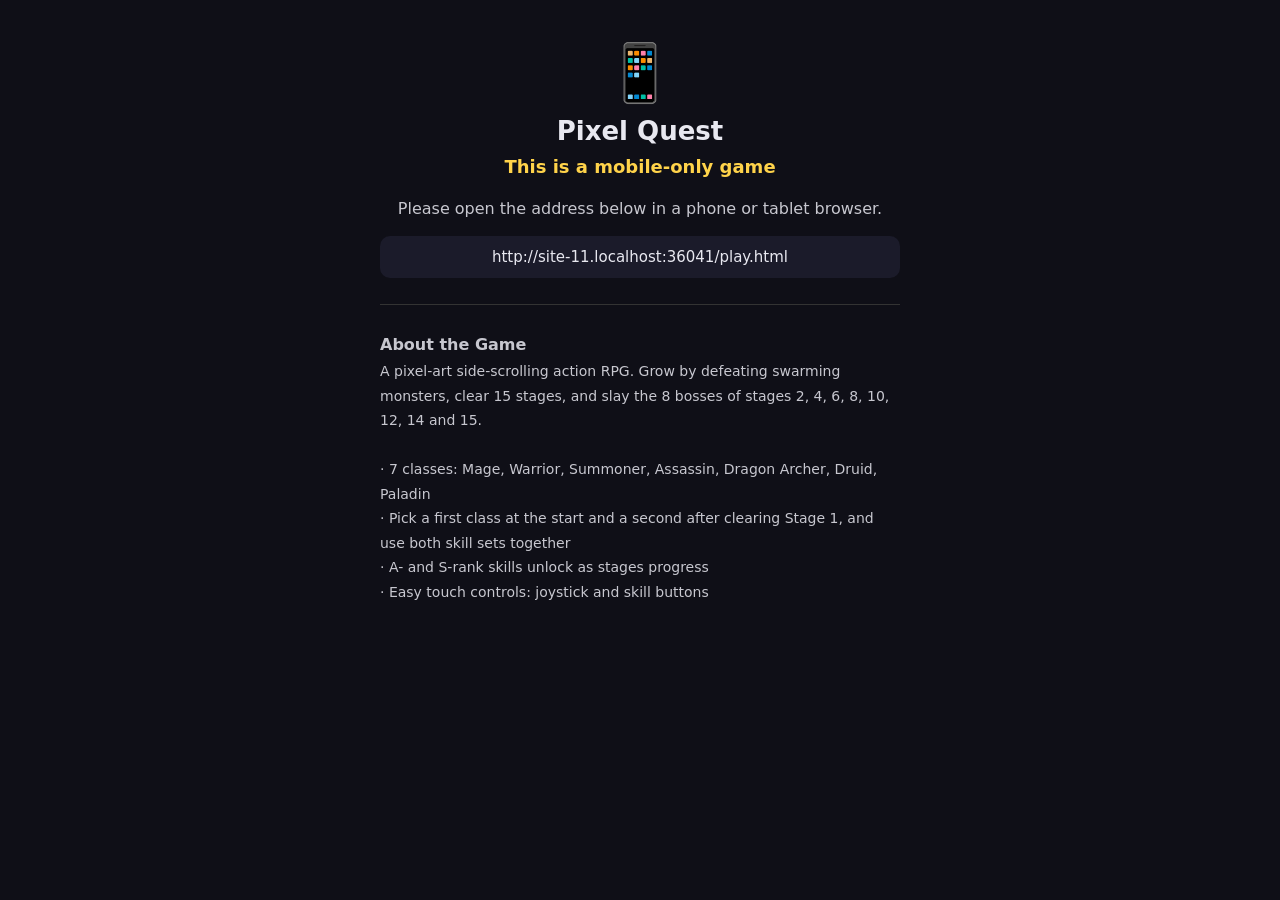
==== commit 5177decc: "Add files via upload" ====
--- a/play.html
+++ b/play.html
@@ -2189,7 +2189,7 @@
 ['pointerdown','pointerup','pointercancel','lostpointercapture'].forEach(n=>window.addEventListener(n,e=>{if(!MP.local)return;const t=e.target,id=(t&&(t.id||(t.closest&&t.closest('#js2,#js,#ov,.sk')&&t.closest('#js2,#js,#ov,.sk').id)||t.tagName))||'?';MP.td.push(({pointerdown:'D',pointerup:'U',pointercancel:'C',lostpointercapture:'L'})[n]+e.pointerId%100+':'+id);if(MP.td.length>7)MP.td.shift()},true));
 window.addEventListener('pointermove',e=>{if(MP.local)MP.tm++},true);
 MP.tdDraw=function(){let d=document.getElementById('tdbg');if(!d){d=document.createElement('div');d.id='tdbg';d.style.cssText='position:fixed;left:0;top:0;z-index:99;font:10px monospace;color:#0f0;background:rgba(0,0,0,.6);padding:1px 4px;pointer-events:none;white-space:nowrap';document.body.appendChild(d)}
- d.textContent='2P227 menu:'+G.menu+' mc:'+(MP.mc?1:0)+' K1:'+K.ax.toFixed(1)+','+K.ay.toFixed(1)+' K2:'+MP.loc.K.ax.toFixed(1)+','+MP.loc.K.ay.toFixed(1)+' jid:'+jid+' mv:'+MP.tm+' | '+MP.td.join(' ')};
+ d.textContent='2P229 menu:'+G.menu+' mc:'+(MP.mc?1:0)+' K1:'+K.ax.toFixed(1)+','+K.ay.toFixed(1)+' K2:'+MP.loc.K.ax.toFixed(1)+','+MP.loc.K.ay.toFixed(1)+' jid:'+jid+' mv:'+MP.tm+' | '+MP.td.join(' ')};
 
 MP.pl=function(){if(MP.local&&MP.loc&&(MP.loc.b.sp||MP.loc.b.kp||G.stage==5||G.stage==10))MP.loc.pend=1};
 (function(){const st=document.createElement('style');st.textContent='body:not(.prac) #bs,.lb{display:none!important}';document.head.appendChild(st)})();
@@ -2202,10 +2202,12 @@
 MP.pkHit=function(e,d,o){if(MP.pkEnd||!MP.pkOn)return;if(o&&o.pkid===e.own)return;const tp=MP.pkTp(e.own);if(tp.dead||!(d>0))return;if(d>=1&&DN.length<50)DN.push({x:tp.x+(R()-.5)*10,y:tp.y-34,t:.7,v:Math.round(d)});if(d>=1)sfx('hit');if(o&&o.dot){e.dt=3;e.dd=d*.3}tp.hp-=d;tp.hf=.15;if(tp.hp<=0){tp.hp=0;tp.dead=1;MP.pkWin(3-e.own)}};
 MP.pkTick=function(dt){if(!MP.pk||!MP.pkOn||!MP.loc)return;if(!E.some(e=>e.pk))MP.pkMk();for(const e of E){if(!e.pk)continue;const tp=MP.pkTp(e.own);e.x=tp.x;e.y=tp.y;e.f=tp.f||1;e.air=(tp.z||0)>=10;e.fl=0;if(e.dt>0){e.dt-=dt;MP.pkHit(e,e.dd*dt,{})}}};
 MP.pkSpawn=function(){G.ba=MP.pkBa=Math.random()*4|0;PR=[];AL=[];ZN=[];FX=[];SCH=[];EP=[];BO=[];const a=MP.hp(),b=MP.loc.P;cam=cl(560,0,WW-W);a.x=cam+W*.25;b.x=cam+W*.75;a.y=b.y=262;a.f=1;b.f=-1;MP.pkMk()};
-MP.pkGo=function(){MP.pkOn=1;MP.pkEnd=0;const ini=()=>{G.lv=10;G.sl=Array(10).fill(10);G.pk=[[1,2,3,4],[1,2,3,4]];G.sp=G.kp=0;G.cd=Array(10).fill(0);G.cm=Array(10).fill(0);recalc();P.hp=P.mhp;P.dead=0;P.inv=0;P.stun=P.frz=P.pet=0};ini();MP.run(MP.loc,ini);MP.loc.pend=0;G.pend=0;MP.pkSpawn()};
+MP.pkGo=function(){MP.pkOn=1;MP.pkEnd=0;const ini=()=>{G.lv=10;G.sl=Array(10).fill(10);G.pk=G.cls.slice(0,2).map(c=>(MP.PKS[c]||[1,2,3,4]).slice());G.sp=G.kp=0;G.cd=Array(10).fill(0);G.cm=Array(10).fill(0);recalc();P.hp=P.mhp;P.dead=0;P.inv=0;P.stun=P.frz=P.pet=0};ini();MP.run(MP.loc,ini);MP.loc.pend=0;G.pend=0;MP.pkSpawn()};
 MP.pkWin=function(n){if(MP.pkEnd)return;MP.pkEnd=n;MP.pkW=(MP.pkW||[0,0,0]);MP.pkW[n]++;sfx('boom');setTimeout(()=>{if(MP.pkEnd&&MP.pk){G.menu='pkw';ui()}},900)};
 MP.pkHtml=function(){const n=MP.pkEnd||1,w=MP.pkW||[0,0,0],nm=c=>c.map(x=>CL[x].n).join('+');return `<div class="ttl" style="font-size:30px">K.O.</div><h3>${n==1?'1P':'2P'} 승리!</h3><p style="font-size:12px">1P ${nm(G.cls)} vs 2P ${nm(MP.loc.b.cls)}</p><p style="color:#ffd34a">전적 1P ${w[1]} : ${w[2]} 2P</p><button class="m" onclick="MP.pkRe()" style="background:#6a2a2a">⚔ 재대결 (맵 변경)</button><button class="m" onclick="menu('t')" style="background:#2a2a44">나가기</button>`};
 MP.pkRe=function(){MP.pkEnd=0;const ini=()=>{P.hp=P.mhp;P.dead=0;P.inv=0;P.stun=P.frz=P.pet=0;G.cd=Array(10).fill(0);G.cm=Array(10).fill(0)};ini();MP.run(MP.loc,ini);MP.pkSpawn();closeM()};
+
+MP.PKS={mage:[1,2,3,4],warrior:[0,2,3,4],summoner:[0,2,3,4],assassin:[1,2,3,4],dragon:[1,2,3,4],naturist:[0,1,3,4],paladin:[0,1,2,4]};
 
 
 const $=s=>document.querySelector(s),R=Math.random,W=400,H=400,GT=170,GB=386,WW=1600;
@@ -3370,7 +3372,7 @@
 warrior:[['참격',7,0,(d,o)=>{d*=5;const R3=(66+(o.lv-1)*(250-66)/9)*2/3;P.vz=360;P.slam=[d,o,R3];P.sv=slT(R3);P.inv=Math.max(P.inv,.2);FX.push({x:P.x,y:P.y,r:26,l:.3,m:.3,c:'#ffd'})}],
 ['휠윈드',7,10,(d,o)=>{P.spin=P.spt=3.55+(o.lv-1)*3.55/9;P.spc=null;P.sd=d;P.so=o;P.sr=70+(o.lv-1)*(106.7-70)/9;P.dd=0;P.dp=0;P.rvx=0;P.rvy=0}],
 ['검기',7,140,(d,o)=>{const NK=o.lv>=10?12:Math.min(11,6+Math.floor(o.lv/2)),H=Array.from({length:NK},(_,k)=>k);FX.push({x:P.x,y:P.y-10,r:22,l:.25,m:.25,c:'#bdf'});H.forEach((h,i)=>sch(i*.07,()=>{const dd=-Math.PI/2+h*Math.PI*2/NK,m=Math.hypot(Math.cos(dd),Math.sin(dd)/.6),a=Math.atan2(Math.sin(dd)/.6,Math.cos(dd));P.f=Math.cos(dd)>=0?1:-1;P.ks={a:dd,t:.2,m:.2,n:(P.ks&&P.ks.n||0)+1};shot(P.x,P.y-6,a,d,{...o,rs:1,kg:1,hm:1,sp:373*m,l:1,r:18*(.5+.5*(o.lv-1)/9),hh:28*(.5+.5*(o.lv-1)/9),kr:30*(.5+.5*(o.lv-1)/9),pi:1,c:'#bdf'})}))}],
-['전투깃발',9,0,(d,o)=>{P.flg=6;recalc();MP.all(()=>{P.hp=Math.min(P.mhp,P.hp+P.mhp*.1)});FX.push({x:P.x,y:P.y,r:60,l:.5,m:.5,c:'#ffd34a'});FX.push({x:P.x,y:P.y,up:1,sq:1,l:.6,m:.6,c:'#ffd34a',cols:[{dx:0,dy:0,h:40,w:5}]})}],
+['전투깃발',9,0,(d,o)=>{P.flg=6;recalc();MP.all(()=>{if(!MP.pk)P.hp=Math.min(P.mhp,P.hp+P.mhp*.1)});FX.push({x:P.x,y:P.y,r:60,l:.5,m:.5,c:'#ffd34a'});FX.push({x:P.x,y:P.y,up:1,sq:1,l:.6,m:.6,c:'#ffd34a',cols:[{dx:0,dy:0,h:40,w:5}]})}],
 ['거대한 검',12,330,(d,o)=>{const n=2+Math.round((o.lv-1)*5/9),Rg=(70+(o.lv-1)*12)*.8,L=E.filter(e=>!e.dead&&dist(e,P)<560).sort((a,b)=>dist(a,P)-dist(b,P));for(let i=0;i<n;i++)sch(i*.2,()=>{const t=L.length?L[i%L.length]:null,x=t&&!t.dead?t.x:cl(P.x+(R()-.5)*260,10,WW-10),y=t&&!t.dead?t.y:cl(P.y+(R()-.5)*120,GT,GB);FX.push({x,y,r:Rg,l:.4,m:.4,c:'#9cf',k:1});PR.push({x,y,z:380,fs:900,vx:0,vy:0,dm:d,l:2,r:2,c:'#fff',ao:Rg,o:{...o,rs:1,st:1},vt:'gs',h:[]})})}]],
 mage:[['엘리멘탈 샤드',7,4,(d,o)=>{const off=R()*3|0;const L=E.filter(e=>!e.dead&&dist(e,P)<460).sort((a,b)=>dist(a,P)-dist(b,P));for(let i=0,n=Math.min(10,o.lv);i<n;i++)sch(i*.06,()=>{const t=L.length?L[i%L.length]:null;const el=(i+off)%3,ex=[{ao:30},{ice:1},{chain:1,lv:2}][el];shot(P.x,P.y,t?Math.atan2(t.y-P.y,t.x-P.x):(P.f>0?0:Math.PI),d*2,{...o,c:ELP[el].a,shd:1,shs:1,el,hm:1,sp:360,l:2.2,r:3,tg:t,split:1,sn:3,...ex})})}],
 ['엘리멘탈 볼트',7,40,(d,o)=>shot(P.x,P.y,aim(),d,{...o,sp:240,c:'#fff',r:4,elb:1,hm:1,l:2,ice:1,st:.35,dot:1})],
@@ -3393,7 +3395,7 @@
 ['룬 결계',9,8,(d,o)=>{ZN=ZN.filter(z=>z.k!='f');ZN.push({k:'f',pk:1,x:P.x,y:P.y,l:8,m:8,d,o,r:Math.min(250,70+(o.lv-1)*20),gl:[],age:0});sfx('cast','naturist',1)}],
 ['자연의 폭풍',12,22,(d,o)=>{ZN=ZN.filter(z=>z.k!='nw');ZN.push({k:'nw',x:cl(P.x+P.f*80,10,WW-10),y:P.y,l:8,m:8,t:0,sc:1,d,o,r:250});sfx('boom')}]]};
 var BDM=.9;/*PALSK*/
-var PDHN=3,PDHH=4,PDBF1=.333,PDBF2=.438,PDHT=1.41;
+var PDHN=3,PDHH=4,PDBF1=.333,PDBF2=.825,PDHT=.75;
 /* ===== 성기사 (paladin) ===== */
 var PLD=[],pdHC=null,pdSC=null,pdSO={warrior:[0,0],mage:[0,0],summoner:[0,0],assassin:[0,0],dragon:[0,0],naturist:[0,0]};
 var HOMEB='<button class="m" style="background:#2a2a44" onclick="location.reload()">시작화면으로</button>',pdGO=null;
@@ -3748,7 +3750,7 @@
 else if(t=='dead')h=`<h3>쓰러졌다…</h3>${G.brm?'<p style="color:#ffd34a">스탯 +2 · 스킬 포인트 +1 (1레벨 분량)</p>':''}<button class="m" onclick="retry()">${G.brm?'포인트 찍고 재도전':'스테이지 재도전'}</button>`+HOMEB;
 else if(t=='help'){h=`<h3>게임 설명</h3><div class="hp"><b>목표</b><br>15개 스테이지를 돌파하세요. 몬스터를 처치하면 경험치를 얻고, 2·4·6·8·10·12·14·15 스테이지에는 보스가 등장합니다. 마지막 보스 하데스를 쓰러뜨리면 앞서 만난 보스들이 영혼으로 다시 일어나고, 마지막엔 티폰(영혼)과 하데스(영혼)가 나타나요. 모두 쓰러뜨리면 클리어!<br><br><b>조작</b><br>· 왼쪽 조이스틱: 이동<br>· 오른쪽 스킬 버튼 8개: 스킬 사용 (직업당 최대 4개 장착)<br>· 일반 공격은 가까운 적에게 자동으로 나갑니다.<br>· 레벨업으로 얻은 스탯·스킬 포인트는 스테이지를 클리어할 때 성장 화면에서 분배해요. 플레이 중에는 성장 화면을 열 수 없어요.<br><br><b>직업 선택</b><br>· 처음에 첫 직업을 고르고, 스테이지 1을 클리어하면 두 번째 직업을 고릅니다. 두 직업의 스킬을 함께 쓸 수 있어요.<br>· 법사 · 전사 · 소환사 · 어쌔신 · 용의 신궁 · 자연술사 · 성기사 (어떤 직업끼리든 자유롭게 고를 수 있어요)<br>· 직업마다 고유 버프가 있고, 고른 두 직업의 버프가 모두 적용돼요.<br>· 🎲 랜덤 버튼으로 직업을 무작위로 고를 수도 있어요.<br><br><b>성장</b><br>· 레벨업: 스탯 포인트 +2, 스킬 포인트 +1, 체력 30% 회복<br>· 스테이지 클리어: 스킬 포인트 +2<br>· 시작할 때 스탯 포인트 5점과 스킬 포인트 6점을 드려요.<br>· 스킬 레벨을 올리면 범위·개수·위력이 강해집니다.<br>· 스킬 칸은 직업당 3개이고, 스테이지 8부터 4개로 늘어납니다.<br>· 데미지 스탯: 법사·소환사·자연술사는 지능+체력, 전사·성기사은 힘+체력, 어쌔신은 민첩+체력, 용의 신궁은 민첩+지능+체력 (소환사를 뺀 나머지는 체력 효과가 절반)<br><br><b>스킬 등급</b><br>· C·B급 스킬은 처음부터, A급은 스테이지 5, S급은 스테이지 10부터 배울 수 있어요.<br>· 스킬 최대 레벨은 스테이지가 오를수록 열립니다. (일반: 스테이지 3→5 · 5→8 · 8→10)<br>· A급 최대 레벨: 스테이지 5부터 4, 7부터 7, 9부터 9, 11부터 10<br>· S급 최대 레벨: 스테이지 10부터 3, 12부터 6, 13부터 9, 14부터 10<br><br><b>보스런</b><br>· 타이틀의 보스런을 고르면 보스 8마리에 이어, 앞선 보스들이 영혼으로 한꺼번에 나온 뒤 티폰(영혼)과 하데스(영혼)가 등장하는 마지막 라운드까지, 총 9연전을 싸워요.<br>· 보스를 쓰러뜨릴 때마다 레벨이 올라요: 4 → 8 → 12 → 16 → 20 → 26 → 30 → 33<br>· 보스 사이에 스킬·스탯 포인트를 직접 분배하며, 쓰러지면 1레벨 분량(스탯 +2, 스킬 +1)을 찍고 재도전해요. 진행은 저장되지 않아요.<br><br><b>2인 모드</b><br>· 타이틀의 2인 모드를 고르면 둘이서 같은 월드에서 함께 싸워요. 태블릿을 세로로 놓고 마주 앉으세요.<br>· 위쪽 조작부는 P2(거꾸로), 아래쪽 조작부는 P1이에요. 직업 선택과 포인트 분배는 각자 차례로 해요.<br>· 둘이 하면 적이 더 강해져요. 쓰러지면 10초 뒤 동료 곁에서 부활하고, 둘 다 쓰러지면 재도전해요. 진행은 저장되지 않아요.<br>· 2인 모드 아래의 PK 대전은 1:1 대결이에요. 둘 다 체력 10만으로 시작하고, 직업은 번갈아 고르며, 맵은 매번 랜덤이에요. 기절·빙결 같은 상태이상은 걸리지 않아요.<br><br><b>팁</b><br>· 보스의 공격 범위 표시(빨간 원)를 보고 피하세요.<br>· 진행 상황은 자동 저장되고, 시작 화면에서 이어하기를 할 수 있어요.<br>· 🌐 버튼으로 언제든 언어를 바꿀 수 있어요.</div><button class="m" onclick="G.menu='t';ui()">닫기</button>`}
 else if(t=='pv'){h=pvHtml()}
-else if(t=='t'){const ch=['mage','warrior','summoner','assassin','dragon','naturist','paladin'].map((c,i)=>`<img src="${hum('t'+c,CP[c],c,c,null,0,0).toDataURL()}" style="animation-delay:${i*.15}s">`).join('');h=`<div class="ttl">픽셀퀘스트</div><div class="sub">PIXEL QUEST · 15 STAGES</div><div class="chars">${ch}</div>`+(SV0?`<button class="m" onclick="cont()">이어하기<small>STAGE ${SV0.stage} · Lv${SV0.lv}</small></button><button class="m" onclick="fresh()">새로 시작</button>`:`<button class="m" onclick="fresh()">게임 시작</button>`)+`<button class="m" onclick="brStart()" style="background:#5a2a3a">보스런<small>보스만 연속 도전 · 9연전</small></button><button class="m" onclick="MP.localStart()" style="background:#2a5a3a">2인 모드<small>태블릿 하나로 마주 보고 · 협동</small></button><button class="m" onclick="MP.localStart(1)" style="background:#6a2a2a">PK 대전<small>1:1 대결 · 체력 10만 · 랜덤 맵</small></button><button class="m" onclick="pvOpen()" style="background:#2a3f5a">스킬보기<small>직업별 스킬 10개 체험</small></button><button class="m" onclick="G.menu='help';ui()" style="background:#2a2a44">게임 설명</button><button class="m" onclick="G.lp='t';menu('lang')" style="background:#2a2a44">🌐 Language / 언어</button><div class="sub" style="margin-top:8px">조이스틱으로 이동 · 스킬 버튼으로 공격</div><div class="sub" style="opacity:.35;font-size:10px">빌드 1110-2328 · 2P227</div>`}
+else if(t=='t'){const ch=['mage','warrior','summoner','assassin','dragon','naturist','paladin'].map((c,i)=>`<img src="${hum('t'+c,CP[c],c,c,null,0,0).toDataURL()}" style="animation-delay:${i*.15}s">`).join('');h=`<div class="ttl">픽셀퀘스트</div><div class="sub">PIXEL QUEST · 15 STAGES</div><div class="chars">${ch}</div>`+(SV0?`<button class="m" onclick="cont()">이어하기<small>STAGE ${SV0.stage} · Lv${SV0.lv}</small></button><button class="m" onclick="fresh()">새로 시작</button>`:`<button class="m" onclick="fresh()">게임 시작</button>`)+`<button class="m" onclick="brStart()" style="background:#5a2a3a">보스런<small>보스만 연속 도전 · 9연전</small></button><button class="m" onclick="MP.localStart()" style="background:#2a5a3a">2인 모드<small>태블릿 하나로 마주 보고 · 협동</small></button><button class="m" onclick="MP.localStart(1)" style="background:#6a2a2a">PK 대전<small>1:1 대결 · 체력 10만 · 랜덤 맵</small></button><button class="m" onclick="pvOpen()" style="background:#2a3f5a">스킬보기<small>직업별 스킬 10개 체험</small></button><button class="m" onclick="G.menu='help';ui()" style="background:#2a2a44">게임 설명</button><button class="m" onclick="G.lp='t';menu('lang')" style="background:#2a2a44">🌐 Language / 언어</button><div class="sub" style="margin-top:8px">조이스틱으로 이동 · 스킬 버튼으로 공격</div><div class="sub" style="opacity:.35;font-size:10px">빌드 1110-2328 · 2P229</div>`}
 else if(t=='win'){const nm=G.cls.map(c=>CL[c].n).join(' + '),ch=G.cls.map((c,i)=>`<img src="${hum('w'+c+i,CP[c],c,c,null,0,0).toDataURL()}" style="animation-delay:${i*.2}s">`).join('');h=`<div class="ttl" style="font-size:30px">ENDING</div><div class="chars">${ch}</div><h3 class="fi" style="animation-delay:.5s">최후의 괴물 하데스가 쓰러졌다!</h3><p class="fi" style="animation-delay:1.6s">어둠에 잠겼던 15개의 던전이 평화를 되찾았다.</p><p class="fi" style="animation-delay:2.8s">영웅들의 이야기는 이제 전설이 되어 남는다…</p><p class="fi" style="animation-delay:4s;font-size:13px;opacity:.8;margin:8px 0">직업: ${nm} · 최종 레벨: ${G.lv}</p><button class="m fi" style="animation-delay:5s" onclick="location.reload()">타이틀로</button>`}
 ov.innerHTML=h}
 function pickRand(){const L=Object.keys(CL).filter(c=>c!=G.cls[0]&&!MP.oth().includes(c)&&!(G.cls[0]&&((!DEVM&&G.cls[0]=='summoner'&&c=='naturist')||(!DEVM&&G.cls[0]=='naturist'&&c=='summoner')||(!DEVM&&G.cls[0]=='warrior'&&c=='paladin')||(!DEVM&&G.cls[0]=='paladin'&&c=='warrior'))));pick(L[Math.random()*L.length|0])}
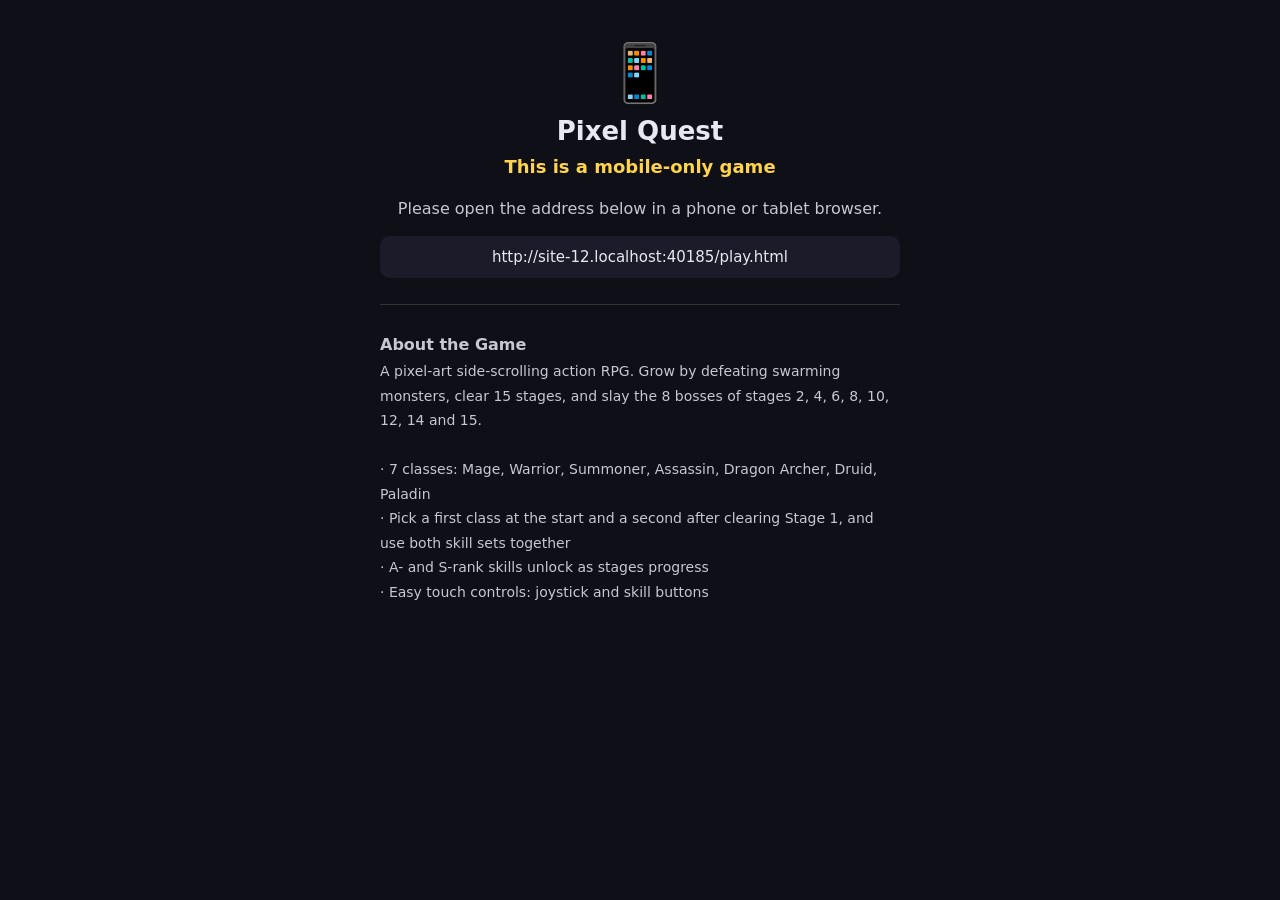
==== commit 407619d8: "Add files via upload" ====
--- a/play.html
+++ b/play.html
@@ -2189,7 +2189,7 @@
 ['pointerdown','pointerup','pointercancel','lostpointercapture'].forEach(n=>window.addEventListener(n,e=>{if(!MP.local)return;const t=e.target,id=(t&&(t.id||(t.closest&&t.closest('#js2,#js,#ov,.sk')&&t.closest('#js2,#js,#ov,.sk').id)||t.tagName))||'?';MP.td.push(({pointerdown:'D',pointerup:'U',pointercancel:'C',lostpointercapture:'L'})[n]+e.pointerId%100+':'+id);if(MP.td.length>7)MP.td.shift()},true));
 window.addEventListener('pointermove',e=>{if(MP.local)MP.tm++},true);
 MP.tdDraw=function(){let d=document.getElementById('tdbg');if(!d){d=document.createElement('div');d.id='tdbg';d.style.cssText='position:fixed;left:0;top:0;z-index:99;font:10px monospace;color:#0f0;background:rgba(0,0,0,.6);padding:1px 4px;pointer-events:none;white-space:nowrap';document.body.appendChild(d)}
- d.textContent='2P229 menu:'+G.menu+' mc:'+(MP.mc?1:0)+' K1:'+K.ax.toFixed(1)+','+K.ay.toFixed(1)+' K2:'+MP.loc.K.ax.toFixed(1)+','+MP.loc.K.ay.toFixed(1)+' jid:'+jid+' mv:'+MP.tm+' | '+MP.td.join(' ')};
+ d.textContent='2P230 menu:'+G.menu+' mc:'+(MP.mc?1:0)+' K1:'+K.ax.toFixed(1)+','+K.ay.toFixed(1)+' K2:'+MP.loc.K.ax.toFixed(1)+','+MP.loc.K.ay.toFixed(1)+' jid:'+jid+' mv:'+MP.tm+' | '+MP.td.join(' ')};
 
 MP.pl=function(){if(MP.local&&MP.loc&&(MP.loc.b.sp||MP.loc.b.kp||G.stage==5||G.stage==10))MP.loc.pend=1};
 (function(){const st=document.createElement('style');st.textContent='body:not(.prac) #bs,.lb{display:none!important}';document.head.appendChild(st)})();
@@ -3395,7 +3395,7 @@
 ['룬 결계',9,8,(d,o)=>{ZN=ZN.filter(z=>z.k!='f');ZN.push({k:'f',pk:1,x:P.x,y:P.y,l:8,m:8,d,o,r:Math.min(250,70+(o.lv-1)*20),gl:[],age:0});sfx('cast','naturist',1)}],
 ['자연의 폭풍',12,22,(d,o)=>{ZN=ZN.filter(z=>z.k!='nw');ZN.push({k:'nw',x:cl(P.x+P.f*80,10,WW-10),y:P.y,l:8,m:8,t:0,sc:1,d,o,r:250});sfx('boom')}]]};
 var BDM=.9;/*PALSK*/
-var PDHN=3,PDHH=4,PDBF1=.333,PDBF2=.825,PDHT=.75;
+var PDHN=3,PDHH=5,PDBF1=.266,PDBF2=.825,PDHT=.75;
 /* ===== 성기사 (paladin) ===== */
 var PLD=[],pdHC=null,pdSC=null,pdSO={warrior:[0,0],mage:[0,0],summoner:[0,0],assassin:[0,0],dragon:[0,0],naturist:[0,0]};
 var HOMEB='<button class="m" style="background:#2a2a44" onclick="location.reload()">시작화면으로</button>',pdGO=null;
@@ -3750,7 +3750,7 @@
 else if(t=='dead')h=`<h3>쓰러졌다…</h3>${G.brm?'<p style="color:#ffd34a">스탯 +2 · 스킬 포인트 +1 (1레벨 분량)</p>':''}<button class="m" onclick="retry()">${G.brm?'포인트 찍고 재도전':'스테이지 재도전'}</button>`+HOMEB;
 else if(t=='help'){h=`<h3>게임 설명</h3><div class="hp"><b>목표</b><br>15개 스테이지를 돌파하세요. 몬스터를 처치하면 경험치를 얻고, 2·4·6·8·10·12·14·15 스테이지에는 보스가 등장합니다. 마지막 보스 하데스를 쓰러뜨리면 앞서 만난 보스들이 영혼으로 다시 일어나고, 마지막엔 티폰(영혼)과 하데스(영혼)가 나타나요. 모두 쓰러뜨리면 클리어!<br><br><b>조작</b><br>· 왼쪽 조이스틱: 이동<br>· 오른쪽 스킬 버튼 8개: 스킬 사용 (직업당 최대 4개 장착)<br>· 일반 공격은 가까운 적에게 자동으로 나갑니다.<br>· 레벨업으로 얻은 스탯·스킬 포인트는 스테이지를 클리어할 때 성장 화면에서 분배해요. 플레이 중에는 성장 화면을 열 수 없어요.<br><br><b>직업 선택</b><br>· 처음에 첫 직업을 고르고, 스테이지 1을 클리어하면 두 번째 직업을 고릅니다. 두 직업의 스킬을 함께 쓸 수 있어요.<br>· 법사 · 전사 · 소환사 · 어쌔신 · 용의 신궁 · 자연술사 · 성기사 (어떤 직업끼리든 자유롭게 고를 수 있어요)<br>· 직업마다 고유 버프가 있고, 고른 두 직업의 버프가 모두 적용돼요.<br>· 🎲 랜덤 버튼으로 직업을 무작위로 고를 수도 있어요.<br><br><b>성장</b><br>· 레벨업: 스탯 포인트 +2, 스킬 포인트 +1, 체력 30% 회복<br>· 스테이지 클리어: 스킬 포인트 +2<br>· 시작할 때 스탯 포인트 5점과 스킬 포인트 6점을 드려요.<br>· 스킬 레벨을 올리면 범위·개수·위력이 강해집니다.<br>· 스킬 칸은 직업당 3개이고, 스테이지 8부터 4개로 늘어납니다.<br>· 데미지 스탯: 법사·소환사·자연술사는 지능+체력, 전사·성기사은 힘+체력, 어쌔신은 민첩+체력, 용의 신궁은 민첩+지능+체력 (소환사를 뺀 나머지는 체력 효과가 절반)<br><br><b>스킬 등급</b><br>· C·B급 스킬은 처음부터, A급은 스테이지 5, S급은 스테이지 10부터 배울 수 있어요.<br>· 스킬 최대 레벨은 스테이지가 오를수록 열립니다. (일반: 스테이지 3→5 · 5→8 · 8→10)<br>· A급 최대 레벨: 스테이지 5부터 4, 7부터 7, 9부터 9, 11부터 10<br>· S급 최대 레벨: 스테이지 10부터 3, 12부터 6, 13부터 9, 14부터 10<br><br><b>보스런</b><br>· 타이틀의 보스런을 고르면 보스 8마리에 이어, 앞선 보스들이 영혼으로 한꺼번에 나온 뒤 티폰(영혼)과 하데스(영혼)가 등장하는 마지막 라운드까지, 총 9연전을 싸워요.<br>· 보스를 쓰러뜨릴 때마다 레벨이 올라요: 4 → 8 → 12 → 16 → 20 → 26 → 30 → 33<br>· 보스 사이에 스킬·스탯 포인트를 직접 분배하며, 쓰러지면 1레벨 분량(스탯 +2, 스킬 +1)을 찍고 재도전해요. 진행은 저장되지 않아요.<br><br><b>2인 모드</b><br>· 타이틀의 2인 모드를 고르면 둘이서 같은 월드에서 함께 싸워요. 태블릿을 세로로 놓고 마주 앉으세요.<br>· 위쪽 조작부는 P2(거꾸로), 아래쪽 조작부는 P1이에요. 직업 선택과 포인트 분배는 각자 차례로 해요.<br>· 둘이 하면 적이 더 강해져요. 쓰러지면 10초 뒤 동료 곁에서 부활하고, 둘 다 쓰러지면 재도전해요. 진행은 저장되지 않아요.<br>· 2인 모드 아래의 PK 대전은 1:1 대결이에요. 둘 다 체력 10만으로 시작하고, 직업은 번갈아 고르며, 맵은 매번 랜덤이에요. 기절·빙결 같은 상태이상은 걸리지 않아요.<br><br><b>팁</b><br>· 보스의 공격 범위 표시(빨간 원)를 보고 피하세요.<br>· 진행 상황은 자동 저장되고, 시작 화면에서 이어하기를 할 수 있어요.<br>· 🌐 버튼으로 언제든 언어를 바꿀 수 있어요.</div><button class="m" onclick="G.menu='t';ui()">닫기</button>`}
 else if(t=='pv'){h=pvHtml()}
-else if(t=='t'){const ch=['mage','warrior','summoner','assassin','dragon','naturist','paladin'].map((c,i)=>`<img src="${hum('t'+c,CP[c],c,c,null,0,0).toDataURL()}" style="animation-delay:${i*.15}s">`).join('');h=`<div class="ttl">픽셀퀘스트</div><div class="sub">PIXEL QUEST · 15 STAGES</div><div class="chars">${ch}</div>`+(SV0?`<button class="m" onclick="cont()">이어하기<small>STAGE ${SV0.stage} · Lv${SV0.lv}</small></button><button class="m" onclick="fresh()">새로 시작</button>`:`<button class="m" onclick="fresh()">게임 시작</button>`)+`<button class="m" onclick="brStart()" style="background:#5a2a3a">보스런<small>보스만 연속 도전 · 9연전</small></button><button class="m" onclick="MP.localStart()" style="background:#2a5a3a">2인 모드<small>태블릿 하나로 마주 보고 · 협동</small></button><button class="m" onclick="MP.localStart(1)" style="background:#6a2a2a">PK 대전<small>1:1 대결 · 체력 10만 · 랜덤 맵</small></button><button class="m" onclick="pvOpen()" style="background:#2a3f5a">스킬보기<small>직업별 스킬 10개 체험</small></button><button class="m" onclick="G.menu='help';ui()" style="background:#2a2a44">게임 설명</button><button class="m" onclick="G.lp='t';menu('lang')" style="background:#2a2a44">🌐 Language / 언어</button><div class="sub" style="margin-top:8px">조이스틱으로 이동 · 스킬 버튼으로 공격</div><div class="sub" style="opacity:.35;font-size:10px">빌드 1110-2328 · 2P229</div>`}
+else if(t=='t'){const ch=['mage','warrior','summoner','assassin','dragon','naturist','paladin'].map((c,i)=>`<img src="${hum('t'+c,CP[c],c,c,null,0,0).toDataURL()}" style="animation-delay:${i*.15}s">`).join('');h=`<div class="ttl">픽셀퀘스트</div><div class="sub">PIXEL QUEST · 15 STAGES</div><div class="chars">${ch}</div>`+(SV0?`<button class="m" onclick="cont()">이어하기<small>STAGE ${SV0.stage} · Lv${SV0.lv}</small></button><button class="m" onclick="fresh()">새로 시작</button>`:`<button class="m" onclick="fresh()">게임 시작</button>`)+`<button class="m" onclick="brStart()" style="background:#5a2a3a">보스런<small>보스만 연속 도전 · 9연전</small></button><button class="m" onclick="MP.localStart()" style="background:#2a5a3a">2인 모드<small>태블릿 하나로 마주 보고 · 협동</small></button><button class="m" onclick="MP.localStart(1)" style="background:#6a2a2a">PK 대전<small>1:1 대결 · 체력 10만 · 랜덤 맵</small></button><button class="m" onclick="pvOpen()" style="background:#2a3f5a">스킬보기<small>직업별 스킬 10개 체험</small></button><button class="m" onclick="G.menu='help';ui()" style="background:#2a2a44">게임 설명</button><button class="m" onclick="G.lp='t';menu('lang')" style="background:#2a2a44">🌐 Language / 언어</button><div class="sub" style="margin-top:8px">조이스틱으로 이동 · 스킬 버튼으로 공격</div><div class="sub" style="opacity:.35;font-size:10px">빌드 1110-2328 · 2P230</div>`}
 else if(t=='win'){const nm=G.cls.map(c=>CL[c].n).join(' + '),ch=G.cls.map((c,i)=>`<img src="${hum('w'+c+i,CP[c],c,c,null,0,0).toDataURL()}" style="animation-delay:${i*.2}s">`).join('');h=`<div class="ttl" style="font-size:30px">ENDING</div><div class="chars">${ch}</div><h3 class="fi" style="animation-delay:.5s">최후의 괴물 하데스가 쓰러졌다!</h3><p class="fi" style="animation-delay:1.6s">어둠에 잠겼던 15개의 던전이 평화를 되찾았다.</p><p class="fi" style="animation-delay:2.8s">영웅들의 이야기는 이제 전설이 되어 남는다…</p><p class="fi" style="animation-delay:4s;font-size:13px;opacity:.8;margin:8px 0">직업: ${nm} · 최종 레벨: ${G.lv}</p><button class="m fi" style="animation-delay:5s" onclick="location.reload()">타이틀로</button>`}
 ov.innerHTML=h}
 function pickRand(){const L=Object.keys(CL).filter(c=>c!=G.cls[0]&&!MP.oth().includes(c)&&!(G.cls[0]&&((!DEVM&&G.cls[0]=='summoner'&&c=='naturist')||(!DEVM&&G.cls[0]=='naturist'&&c=='summoner')||(!DEVM&&G.cls[0]=='warrior'&&c=='paladin')||(!DEVM&&G.cls[0]=='paladin'&&c=='warrior'))));pick(L[Math.random()*L.length|0])}
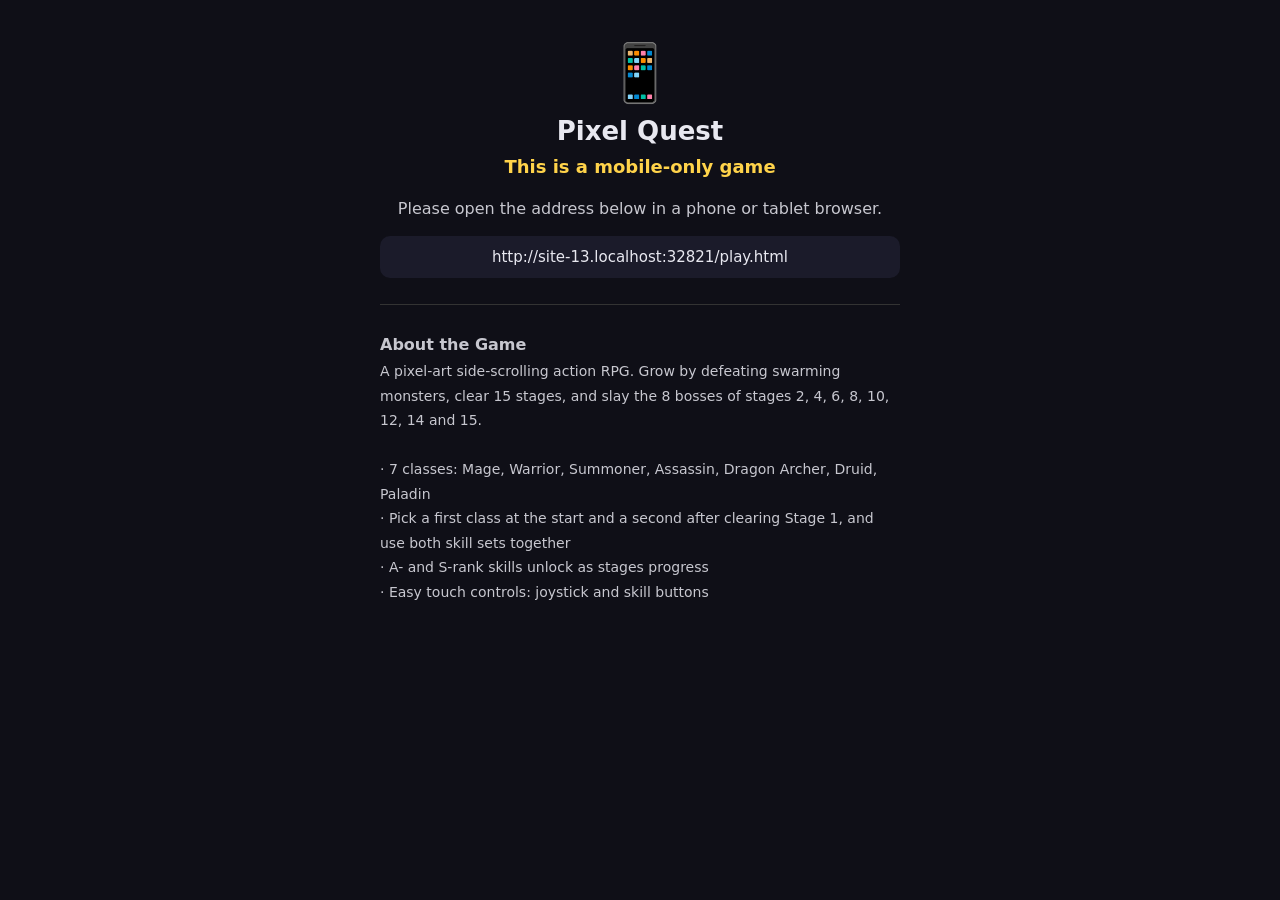
==== commit 664ea988: "Add files via upload" ====
--- a/play.html
+++ b/play.html
@@ -797,6 +797,39 @@
  g.restore();g.restore()}
 MONS.push(['늑대 · 물기',wolfN,1.6]);
 
+function duckN(t){const at=!IDLE,w=seg(t,0,.3),l=seg(t,.3,.55),r=seg(t,.55,1);
+ const lunge=at?(t<.3?-2.5*ez(w):t<.55?lerp(-2.5,7,ez(l)):lerp(7,0,ez(r))):0,beak=at&&t>.34&&t<.7?1:0,ph=t*12.57,bob=IDLE?Math.abs(Math.sin(ph))*1.1:0,tilt=IDLE?Math.sin(ph)*.06:0,fl=at?(t>.25&&t<.6?Math.sin(t*60)*.5:0):Math.sin(t*25)*.12;
+ const Y1='#ffe04a',Y2='#f2bf1e',YD='#d99a10',OR='#ff9a2a',ORD='#d9741a',WH='#fff6c8';
+ const foot=(x,p)=>{const sw=IDLE?Math.sin(ph+p)*1.8:(at?(l>0?-1.4:0):0),lift=IDLE?Math.max(0,Math.sin(ph+p))*1.2:0,fx=x+sw;
+  g.strokeStyle=ORD;g.lineWidth=1.3;g.lineCap='round';g.beginPath();g.moveTo(x,-5);g.lineTo(fx,-1.6-lift);g.stroke();
+  g.fillStyle=OR;g.beginPath();g.moveTo(fx-1.6,-1.6-lift);g.lineTo(fx+4,-1.4-lift);g.lineTo(fx+3,-.2-lift);g.lineTo(fx-1.8,-.2-lift);g.closePath();g.fill();g.fillStyle=ORD;g.fillRect(fx+1,-1-lift,.6,.9);g.fillRect(fx+2.6,-1-lift,.6,.9)};
+ g.save();g.translate(lunge,-bob);g.translate(0,0);g.rotate(tilt);
+ foot(-2.4,0);foot(3.6,3.14);
+ // tail tuft
+ g.fillStyle=Y2;g.beginPath();g.moveTo(-8,-10);g.quadraticCurveTo(-14.5,-14+fl*4,-12.5,-17.5);g.quadraticCurveTo(-9.5,-14,-6,-12.5);g.closePath();g.fill();
+ g.fillStyle=Y1;g.beginPath();g.moveTo(-8,-9.5);g.quadraticCurveTo(-13,-12.5+fl*3,-11.8,-15.6);g.quadraticCurveTo(-9.2,-12.5,-6.4,-11.6);g.closePath();g.fill();
+ // body
+ g.fillStyle=Y2;g.beginPath();g.ellipse(-.5,-8.6,10,7.4,0,0,7);g.fill();
+ g.fillStyle=Y1;g.beginPath();g.ellipse(0,-9.8,9.2,6.2,0,0,7);g.fill();
+ g.fillStyle=WH;g.beginPath();g.ellipse(2.6,-6.6,6,2.6,0,0,7);g.fill();
+ // wing
+ g.save();g.translate(-3.2,-9.4);g.rotate(-.1-fl*1.1);g.fillStyle=YD;g.beginPath();g.ellipse(0,0,6,3.6,0,0,7);g.fill();g.fillStyle=Y2;g.beginPath();g.ellipse(.4,-.7,5,2.5,0,0,7);g.fill();g.restore();
+ // neck + head
+ g.save();g.translate(7.6+(beak?2.2:0),-15.2+(beak?1.2:0));
+ g.fillStyle=Y1;g.beginPath();g.moveTo(-5,6);g.quadraticCurveTo(-5.4,0,-3.4,-3.5);g.lineTo(3.6,-3.5);g.quadraticCurveTo(4,2,3,6.6);g.closePath();g.fill();
+ g.fillStyle=Y1;g.beginPath();g.ellipse(0,-1.6,6.2,5.6,0,0,7);g.fill();
+ g.fillStyle=Y2;g.beginPath();g.ellipse(-2,-.2,3.4,3.4,0,Math.PI*.2,Math.PI*1.1);g.fill();
+ // tuft
+ g.fillStyle=Y1;g.beginPath();g.moveTo(-1.4,-6.8);g.quadraticCurveTo(-3.6,-10,-1.2,-11);g.quadraticCurveTo(.4,-9.2,1.2,-6.6);g.closePath();g.fill();
+ // beak
+ const bo=beak?1.7:0;g.fillStyle=OR;g.beginPath();g.moveTo(4.2,-3.2);g.quadraticCurveTo(9.4,-3.6,10.4,-1.2-bo*.2);g.quadraticCurveTo(8.8,-.4-bo*.3,4.6,-.4);g.closePath();g.fill();
+ if(beak){g.fillStyle='#8a2a18';g.beginPath();g.moveTo(4.4,-.2);g.lineTo(9.4,-.4);g.lineTo(8,1.2+bo);g.lineTo(4.6,1.4+bo*.6);g.closePath();g.fill();g.fillStyle=OR;g.beginPath();g.moveTo(4.2,1.2+bo*.6);g.quadraticCurveTo(8,1.6+bo,9.6,1.6+bo);g.quadraticCurveTo(7,3+bo,4.4,2.4+bo*.6);g.closePath();g.fill()}else{g.strokeStyle=ORD;g.lineWidth=.6;g.beginPath();g.moveTo(4.6,-.9);g.lineTo(9,-1.3);g.stroke()}
+ // eye + cheek
+ g.fillStyle='#ff9aa8';g.beginPath();g.ellipse(2,.4,1.7,1.1,0,0,7);g.fill();
+ g.fillStyle='#17141a';g.beginPath();g.ellipse(1.8,-2.3,1.4,at&&t>.2?1.1:1.8,0,0,7);g.fill();g.fillStyle='#fff';g.fillRect(2.1,-3.1,.8,.8);
+ if(at){g.strokeStyle='#17141a';g.lineWidth=.8;g.beginPath();g.moveTo(-.2,-5.2);g.lineTo(3.8,-4.2);g.stroke()}
+ g.restore();g.restore()}
+MONS.push(['오리 · 꽥',duckN,1.3]);
 
 const MW=780,MH=435,HZ=165;
 const rnd=i=>{const x=Math.sin(i*12.9898+1.234)*43758.5453;return x-Math.floor(x)};
@@ -909,13 +942,13 @@
  const gr=ux.createLinearGradient(0,ay-h,0,ay);gr.addColorStop(0,'rgba(255,255,255,.20)');gr.addColorStop(.45,'rgba(255,255,255,0)');gr.addColorStop(1,'rgba(0,0,0,.26)');ux.fillStyle=gr;ux.fillRect(0,0,bw,bh);
  const gs=Math.max(.5,h/110);ux.translate(ax,ay);ux.scale(gs,gs);ux.fillStyle=TXP;ux.fillRect(-ax/gs,-ay/gs,bw/gs,bh/gs);ux.restore()}
 const OUTC={'하데스 영혼 · 곡성':'#3a7a9a','고대전사 · 쌍검':'#3a7a9a','고대궁수 · 사격':'#3a7a9a','고대마법사 · 원소탄':'#3a7a9a'};const AMAP={'하데스 영혼 · 곡성':.78,'고대전사 · 쌍검':.76,'고대궁수 · 사격':.76,'고대마법사 · 원소탄':.76};let RLT=0,RMS=0;const RC=new Map(),CMP=document.createElement('canvas');CMP.width=2400;CMP.height=1700;const cx_=CMP.getContext('2d',{willReadFrequently:true});
-var FXw=3.4,FXh=1.9;function draw(n,ctx,x,y,h,fr,t,idle,o){const c=cell(n);if(!c)return false;const SSg=(ctx.canvas&&ctx.canvas.id=='c')?(window.RIGSS||1):1,WS=window.RIGWS||1,FXw=/히드라/.test(n)?4.9:3.4,FXh=/히드라/.test(n)?2.4:1.9,SSe=Math.max(1,Math.min(SSg,2360/(h*FXw*WS),1660/(h*FXh)));h=h*SSe;const N=nat(n),s=h/Math.max(10,N.h);
+function draw(n,ctx,x,y,h,fr,t,idle,o){const c=cell(n);if(!c)return false;const SSg=(ctx.canvas&&ctx.canvas.id=='c')?(window.RIGSS||1):1,WS=window.RIGWS||1,SSe=Math.max(1,Math.min(SSg,2360/(h*3.4*WS),1660/(h*1.9)));h=h*SSe;const N=nat(n),s=h/Math.max(10,N.h);
  window.RIGN=(window.RIGN||0)+1;const TR=window.RIGTR||16,T=Math.round(t*TR),pre=n+'|'+(fr>0?1:0)+'|'+Math.round(h)+'|'+WS+'|'+(idle?1:0)+'|',key=pre+T;let E=RC.get(key);
  if(!E){const nw=performance.now();if(nw-RLT>6){RLT=nw;RMS=0}
   if(RMS>=2){for(let d=1;d<=4&&!E;d++)E=RC.get(pre+(T-d))||RC.get(pre+(T+d))}
   if(E)RMS=RMS;else RMS++}
  if(!E){
- const bw=Math.min(2400,Math.ceil(h*FXw*WS+40)),bh=Math.min(1700,Math.ceil(h*FXh+40)),ax=bw>>1,ay=bh-14;
+ const bw=Math.min(2400,Math.ceil(h*3.4*WS+40)),bh=Math.min(1700,Math.ceil(h*1.9+40)),ax=bw>>1,ay=bh-14;
  ux.setTransform(1,0,0,1,0,0);ux.clearRect(0,0,bw,bh);g=ux;IDLE=idle?1:0;
  ux.save();ux.translate(ax,ay);ux.scale(fr>0?s*WS:-s*WS,s);ux.lineJoin='round';
  try{c[1](t)}catch(e){window.__rigerr=(window.__rigerr||'')+n+':'+e.message+'\n'}ux.restore();IDLE=0;
@@ -2189,7 +2222,7 @@
 ['pointerdown','pointerup','pointercancel','lostpointercapture'].forEach(n=>window.addEventListener(n,e=>{if(!MP.local)return;const t=e.target,id=(t&&(t.id||(t.closest&&t.closest('#js2,#js,#ov,.sk')&&t.closest('#js2,#js,#ov,.sk').id)||t.tagName))||'?';MP.td.push(({pointerdown:'D',pointerup:'U',pointercancel:'C',lostpointercapture:'L'})[n]+e.pointerId%100+':'+id);if(MP.td.length>7)MP.td.shift()},true));
 window.addEventListener('pointermove',e=>{if(MP.local)MP.tm++},true);
 MP.tdDraw=function(){let d=document.getElementById('tdbg');if(!d){d=document.createElement('div');d.id='tdbg';d.style.cssText='position:fixed;left:0;top:0;z-index:99;font:10px monospace;color:#0f0;background:rgba(0,0,0,.6);padding:1px 4px;pointer-events:none;white-space:nowrap';document.body.appendChild(d)}
- d.textContent='2P230 menu:'+G.menu+' mc:'+(MP.mc?1:0)+' K1:'+K.ax.toFixed(1)+','+K.ay.toFixed(1)+' K2:'+MP.loc.K.ax.toFixed(1)+','+MP.loc.K.ay.toFixed(1)+' jid:'+jid+' mv:'+MP.tm+' | '+MP.td.join(' ')};
+ d.textContent='2P233 menu:'+G.menu+' mc:'+(MP.mc?1:0)+' K1:'+K.ax.toFixed(1)+','+K.ay.toFixed(1)+' K2:'+MP.loc.K.ax.toFixed(1)+','+MP.loc.K.ay.toFixed(1)+' jid:'+jid+' mv:'+MP.tm+' | '+MP.td.join(' ')};
 
 MP.pl=function(){if(MP.local&&MP.loc&&(MP.loc.b.sp||MP.loc.b.kp||G.stage==5||G.stage==10))MP.loc.pend=1};
 (function(){const st=document.createElement('style');st.textContent='body:not(.prac) #bs,.lb{display:none!important}';document.head.appendChild(st)})();
@@ -2548,7 +2581,7 @@
 function drop(x,y,d,o,ao,vt,z,fs,tk){const rs=o.rs||1,T=z/fs;if(vt!='i'&&vt!='a')FX.push({x,y,r:ao*rs,l:T,m:T,c:vt=='m'?'#f93':vt=='im'?'#8ef':vt=='pb'?'#8f3':'#eee',k:1});PR.push({x,y,z,fs,vx:0,vy:0,dm:d,l:T+1,r:2,c:'#fff',ao:ao*rs,o:{...o,rs:1},vt,h:[],tk})}
 const BN=['히드라','미라 왕 임호텝','셀케트','스콜로펜드라','에키드나','하데스의 망자왕','세파','스콜피온 킹','파이톤','타르타로스의 슬라임','아누비스','오리온의 전갈','아포피스','키마이라','티폰'];
 function gain(n){MP.all(()=>gain0(n))}function gain0(n){G.xp+=n;while(G.xp>=24){G.xp-=24;sfx('lvl');G.lv++;G.sp+=2;G.kp+=1;if(MP.cur)MP.cur.pc=(MP.cur.pc||0)+1;recalc();P.hp=Math.min(P.mhp,P.hp+P.mhp*.3)}}
-function spx(e,s,T){const av=MOBS.filter(m=>m.st<=s);if(av.length&&R()<Math.min(.9,.2+.05*(s-1))){let tw=0;av.forEach(m=>tw+=m.hp*(1+(s-m.st)*.1));let rr=R()*tw,m=av[av.length-1];for(const q of av){rr-=q.hp*(1+(s-q.st)*.1);if(rr<=0){m=q;break}}const b0=40.8*Math.pow(1.1,s-1),hp2=b0*m.hp*(1+(T.hp-1)*.3);Object.assign(e,{nm:m.nm,w:m.w,h:m.h,hp:hp2,mh:hp2,sp:(34+R()*24+s*3)*m.sp,d:7.2*Math.pow(1.1,s-1)*m.d*(1+(T.d-1)*.3),rg:m.rg||0,bz:m.bz||1,ms:m.ms||1,hh2:m.sz+6})}else if(e.k==0){e.w=Math.round(e.w*.6);e.h=Math.round(e.h*.6)}}
+function spx(e,s,T){const av=MOBS.filter(m=>m.st<=s&&(!m.mx||s<=m.mx));if(av.length&&R()<Math.min(.9,.2+.05*(s-1))){let tw=0;av.forEach(m=>tw+=m.hp*(1+(s-m.st)*.1));let rr=R()*tw,m=av[av.length-1];for(const q of av){rr-=q.hp*(1+(s-q.st)*.1);if(rr<=0){m=q;break}}const b0=40.8*Math.pow(1.1,s-1),hp2=b0*m.hp*(1+(T.hp-1)*.3);Object.assign(e,{nm:m.nm,w:m.w,h:m.h,hp:hp2,mh:hp2,sp:(34+R()*24+s*3)*m.sp,d:7.2*Math.pow(1.1,s-1)*m.d*(1+(T.d-1)*.3),rg:m.rg||0,bz:m.bz||1,ms:m.ms||1,hh2:m.sz+6})}else if(e.k==0){e.w=Math.round(e.w*.6);e.h=Math.round(e.h*.6)}}
 function mk(x,y,t){const s=G.stage,T=TY[t],hp=([500,500,1000,1000,2000,2000,3500,3500,6000,6000,7500,7500,8500,8500,11200][s-1]||11200)*T.hp/6;E.push({x:cl(x,0,WW),y:cl(y,GT,GB),oy:(R()-.5)*30,w:T.w,h:T.h,hp,mh:hp,sp:(34+R()*24+s*3)*T.sp,d:7.2*1.1*Math.pow(1.1,s-1)*T.d,sn:0,sl:0,fl:0,c:0,t,k:[0,5][R()*2|0],f:1,rg:(G.sc=(G.sc||0)+1)%10>=7?1:0,rc:.2+R()*.7});spx(E[E.length-1],s,T);if((E[E.length-1].k==1||E[E.length-1].k==0)&&!E[E.length-1].nm)E[E.length-1].rg=0}
 const CHI=(function(){
 const N=100,OX=50,OY=80,cv=document.createElement('canvas');cv.width=cv.height=N;const cx=cv.getContext('2d',{willReadFrequently:true});
@@ -3697,6 +3730,50 @@
 
 SK.paladin=[['방패돌진',7,0,(d,o)=>pdShield(d,o)],['홀리스피어',7,0,(d,o)=>pdHsCast(d,o)],['스피어댄스',8,0,(d,o)=>pdHtCast(d,o)],['신의 축복',25,0,(d,o)=>pdBless(d,o)],['천상의 분노',12,0,(d,o)=>pdWrath(d,o)]];
 
+/* 자연술사 S: 자연의 폭풍 (화면 전체 블리자드) */
+(function(){
+ const DUR=2.4,KD=12.48,LF=['#6c4','#4cb44c','#8be07a','#3a9a3a'],PKs=['#ffb0d0','#ffd0e4','#fff','#ffa0c4'];
+ SK.naturist[4]=['자연의 폭풍',12,22,(d0,o)=>{const d=d0*KD;P.inv=Math.max(P.inv,DUR+.2);SH=Math.max(SH,5);sfx('boom');
+  const T0=G.t,cx=P.x,cy=P.y+4,PS=[];
+  for(let i=0;i<800;i++){const r=R();PS.push({ty:r<.45?"leaf":r<.82?"petal":r<.975?"twig":"streak",x:R(),y:R(),v:.55+R()*.9,vy:.12+R()*.25,sz:.8+R()*1.4,c:r<.42?LF[R()*4|0]:PKs[R()*4|0],ph:R()*6.28,rot:R()*6,sp:3+R()*8,z:R()})}
+  const GU=[];for(let i=0;i<2;i++)GU.push({o:R()*1.6,w:60+R()*70,v:1.3+R()*.8,a:.025+R()*.02});
+  FX.push({x:cx,y:cy,l:DUR+4,m:DUR+4,fn:(f,k)=>{try{const t=G.t-T0,env=t<.6?t/.6:t<DUR?1:Math.max(0,1-(t-DUR)/.7);if(env<=0)return;g.save();
+    const X0=cam-40,Wd=500,Y0=P.y-230,Hd=330,gust=1+.35*Math.sin(t*2.3);
+    // 하늘/화면 초록 폭풍색
+    g.fillStyle='rgba(10,36,16,'+(.3*env)+')';g.fillRect(X0,0,Wd,760);g.globalCompositeOperation='lighter';g.fillStyle='rgba(110,255,140,'+(.1*env)+')';g.fillRect(X0,0,Wd,760);
+    // 돌풍 띠 (대각선 쓸어감)
+    for(const q of GU){const u=((q.o+t*q.v*1.6)%1.5-.25);const bx=X0+u*Wd*1.4,by=Y0+u*Hd*.8*.577*1.4+60;g.save();g.translate(bx,by);g.rotate(.5236);const gr=g.createLinearGradient(-q.w,0,q.w,0);gr.addColorStop(0,'rgba(200,255,210,0)');gr.addColorStop(.5,'rgba(200,255,210,'+(q.a*env)+')');gr.addColorStop(1,'rgba(200,255,210,0)');g.fillStyle=gr;g.fillRect(-q.w,-420,q.w*2,840);g.restore()}
+    // 바닥 초록 소용돌이 링 (원본 폭풍 구성)
+    g.translate(cx,cy);g.save();g.scale(1,.32);g.lineCap='round';for(let j=0;j<6;j++){const r=(40+j*46)*env,a0=t*(6-j*.6)+j;g.strokeStyle=(j%2?'rgba(76,180,76,':'rgba(139,224,122,')+(.5*env)+')';g.lineWidth=3;g.beginPath();g.arc(0,0,r,a0,a0+2.4);g.stroke();g.beginPath();g.arc(0,0,r,a0+3.3,a0+5.2);g.stroke()}g.restore();g.translate(-cx,-cy);
+    g.lineCap='round';
+    // 파티클 블리자드
+    for(const p of PS){const sp=p.v*gust*720*(.6+p.z*.8),x=X0+(((p.x*Wd+sp*.866*t)%Wd)+Wd)%Wd,yy=Y0+(((p.y*Hd+sp*.5*t+Math.sin(t*p.sp*2+p.ph)*5)%Hd)+Hd)%Hd;const s=p.sz*(.7+p.z*.7),a=Math.min(1,env*1.5)*(.55+p.z*.45);g.save();g.translate(x,yy);g.globalAlpha=a;
+     if(p.ty=='streak'){g.globalCompositeOperation='lighter';g.strokeStyle='rgba(225,255,230,.14)';g.lineWidth=1;g.beginPath();g.moveTo(0,0);g.lineTo(-(40+p.v*40)*.866,-(40+p.v*40)*.5);g.stroke()}
+     else{g.globalCompositeOperation='lighter';g.strokeStyle=p.ty=='petal'?'rgba(255,200,225,.11)':'rgba(150,255,150,.1)';g.lineWidth=1;g.beginPath();g.moveTo(0,0);g.lineTo(-(22+p.v*14)*.866,-(22+p.v*14)*.5);g.stroke();g.globalCompositeOperation='source-over';g.rotate(p.rot+t*p.sp*2.5);if(p.ty=='leaf'){g.fillStyle=p.c;g.beginPath();g.ellipse(0,0,s*1.7,s*.85,0,0,7);g.fill();g.strokeStyle='#2a6a2a';g.lineWidth=.6;g.beginPath();g.moveTo(-s*1.7,0);g.lineTo(s*1.7,0);g.stroke()}
+      else if(p.ty=='petal'){g.fillStyle=p.c;g.beginPath();g.ellipse(0,0,s*1.2,s*.7,0,0,7);g.fill()}
+      else{g.strokeStyle='#6a3e22';g.lineWidth=1.5;g.beginPath();g.moveTo(-s*2.2,0);g.lineTo(s*2.2,0);g.moveTo(0,0);g.lineTo(s,-s);g.stroke()}}
+     g.restore()}
+    g.restore()}catch(e){window.__be=e.message;g.restore()}}});
+  // 바람에 실린 정령 빛구슬 + 자연탄: 캐릭터에서 나가지 않고 폭풍 바람을 타고 흘러와 적/보스에 꽂힘
+  const SC=['#6ff','#ffe84a','#ff9a4a','#7ee06a','#7ee06a'],W0=240,bdd=d/36*1.6;
+  const pick=()=>{const bs=E.find(e=>e.boss&&!e.dead&&!e.air);if(bs)return bs;const L=E.filter(e=>!e.dead&&Math.abs(e.x-P.x)<W0+60);return L.length?L[R()*L.length|0]:null};
+  const MS=[];
+  const launch=()=>{const e=pick();if(!e)return;let ty=R()*5|0,sx=cam-40,sy=0;const T=.55+R()*.35,ox=(R()-.5)*(e.w||20)*.8,oy=-(e.h||20)*(.2+R()*.6);const tx0=e.x+ox,ty0=e.y+oy;sy=ty0-(tx0-sx)*.577+(R()-.5)*30;const mm={e,ty,sx,sy,T,t0:G.t,ox,oy,wb:(R()-.5)*30,ph:R()*6,done:0};MS.push(mm);sch(T,()=>{const e2=mm.e;if(e2.dead||P.dead)return;const c=SC[ty];shot(e2.x,e2.y,0,bdd,{c:'rgba(0,0,0,0)',sp:1,l:.1,r:10,pi:0,ik:0});FX.push({x:e2.x+ox,y:e2.y+oy,r:12,l:.18,m:.18,c:c});for(let i=0;i<4&&PT.length<260;i++)PT.push({x:e2.x+ox,y:e2.y+oy,vx:(R()-.5)*140,vy:-30-R()*80,l:.4,c:c})})};
+  const posOf=(m,u)=>{const e=m.e,tx=e.x+m.ox,ty=e.y+m.oy,w=Math.sin(u*9+m.ph)*m.wb*(1-u)*(1-u);const ee=u*u*(3-2*u),k=u<.7?u:.7+(u-.7)*1.3;return [m.sx+(tx-m.sx)*ee,m.sy+(ty-m.sy)*ee+w,tx,ty]};
+  for(let i=0;i<36;i++)sch(.3+i*.055,launch);
+  FX.push({x:cx,y:cy,l:DUR+4,m:DUR+4,fn:(f,k)=>{try{const now=G.t;g.save();g.globalCompositeOperation='lighter';g.lineCap='round';
+    for(const m of MS){if(m.done)continue;const u=Math.min(1,(now-m.t0)/m.T);const [x,y,tx,ty]=posOf(m,u),c=SC[m.ty];
+     for(let i=7;i>=1;i--){const [x2,y2]=posOf(m,Math.max(0,u-i*.025));g.strokeStyle=c;g.globalAlpha=.55*(1-i/8);g.lineWidth=Math.max(1,(m.ty>2?2.4:3.4)*(1-i/9));g.beginPath();g.moveTo(x2,y2);const [x3,y3]=posOf(m,Math.max(0,u-(i-1)*.025));g.lineTo(x3,y3);g.stroke()}
+     g.globalAlpha=1;const q=g.createRadialGradient(x,y,0,x,y,m.ty>2?7:10);q.addColorStop(0,'rgba(255,255,255,.95)');q.addColorStop(.4,c);q.addColorStop(1,'rgba(0,0,0,0)');g.fillStyle=q;g.beginPath();g.arc(x,y,m.ty>2?7:10,0,7);g.fill();
+     if(u>=1)m.done=1}
+    g.restore()}catch(e){window.__be2=e.message;g.restore()}}});
+  // 피해 틱 (원본처럼 느려짐 + 전체)
+  const W=240,dd=d/9*1.5;for(let i=0;i<9;i++)sch(.3+i*.25,()=>{if(P.dead)return;SH=Math.max(SH,i%3==0?3:1);for(const e of E){if(e.dead||Math.abs(e.x-P.x)>W+60)continue;e.sl=Math.max(e.sl||0,.5);shot(e.x,e.y,0,dd,{c:'rgba(0,0,0,0)',sp:1,l:.12,r:24,pi:1,ik:0});if(PT.length<200)PT.push({x:e.x,y:e.y-8,vx:(R()-.5)*120,vy:-60-R()*60,l:.4,c:R()<.5?'#6c4':'#ffb0d0'})}});
+  sch(DUR-.2,()=>{SH=Math.max(SH,10);sfx('boom');FX.push({x:cx,y:cy,l:.6,m:.6,fn:(f,k)=>{g.save();g.globalCompositeOperation='lighter';g.fillStyle='rgba(255,255,255,'+(.3*k)+')';g.fillRect(cam-40,0,500,760);g.strokeStyle='rgba(160,240,150,'+k+')';g.lineWidth=4;g.translate(cx,cy);g.scale(1,.35);for(const r of[50,110,180])g.beginPath(),g.arc(0,0,r*(.4+(1-k)*1.6),0,7),g.stroke();g.restore()}});for(const e of E)if(!e.dead&&Math.abs(e.x-P.x)<W+60)shot(e.x,e.y,0,d*.5,{c:'rgba(0,0,0,0)',sp:1,l:.12,r:30,pi:1,ik:0})});
+ }];
+})();
+
+
 const BV={mage:[12.21, 86.84, 218.2, 439.9, 792.4],warrior:[43.67, 14.27, 56.98, 123.1, 185],summoner:[1.6, 24.48, 119.6, 10.43, 151.9],assassin:[2.308, 11.71, 36.46, 10.92, 176.8],dragon:[94.29, 2440, 28.51, 15.66, 313],naturist:[3.187, 1.857, 51.39, 24.38, 95.15]};const KF={"mage":[[5.289281,4.661595,5.265551,6.270847,7.009347,6.118554,5.480755,4.759745,4.49147,4.283568],[2.390613,4.200603,5.956804,7.847198,9.023156,10.05575,11.079019,11.641751,12.167299,12.682783],[0.126185,0.211759,0.291704,0.373089,0.426439,0.46001,0.490462,0.489063,0.497805,0.504754],[0.224261,0.393888,0.556453,0.729274,0.725223,0.794328,0.891492,0.935688,0.864967,0.891939],[0.056931,0.094723,0.13856,0.189491,0.203469,0.212091,0.239765,0.256115,0.281184,0.293326]],"warrior":[[3.278254,5.995261,8.796519,12.213714,14.023292,16.261621,18.104716,18.501132,18.364657,20.330097],[1.468173,2.343888,3.330285,4.411473,4.582807,4.983591,5.370221,5.202478,5.198997,5.183523],[1.060727,1.720115,2.233835,2.743349,3.167055,3.450286,3.619623,3.575389,3.280323,3.116087],[0.013496,0.016111,0.022747,0.0263,0.027817,0.026542,0.028591,0.027733,0.028727,0.027101],[1.94289,2.119181,3.006667,3.089908,3.414086,3.13096,3.497751,2.936586,2.914438,2.742157]],"summoner":[[0.226534,0.391041,0.462145,0.577512,0.765812,0.681165,0.798068,0.814489,0.805918,0.830843],[0.957536,1.961259,2.685252,3.887433,5.097668,5.342927,7.376419,8.861214,8.525248,8.545619],[0.131961,0.220849,0.31079,0.414323,0.470588,0.454924,0.466384,0.45639,0.485268,0.511798],[0.639172,0.781779,0.912779,1.065729,1.05734,1.100327,1.145062,1.094049,1.047624,1.003169],[0.096656,0.156918,0.212441,0.267251,0.307502,0.332523,0.355829,0.358956,0.371735,0.383945]],"assassin":[[0.352823,0.619296,0.878773,1.157288,1.330281,1.483895,1.635791,1.716353,1.794824,1.869828],[1.501589,1.819763,1.968775,2.093705,2.018056,1.940154,1.8781,1.758614,1.660099,1.574128],[1.477484,2.880242,2.900254,3.97232,2.816093,3.253951,2.592464,2.739299,2.240999,2.351038],[0.824047,1.372544,1.936093,2.460118,2.642661,2.896024,3.050739,3.209977,3.355844,3.186108],[3.929559,5.821568,6.934515,7.667432,8.186581,8.573583,8.873197,9.11202,9.30685,9.468816]],"dragon":[[1.235375,1.750569,3.059495,3.442743,5.013757,5.634573,5.345427,6.468789,5.184551,4.228347],[0.253525,0.331156,0.458649,0.633492,0.665448,0.761282,0.855125,0.917777,0.951526,0.977378],[7.112638,8.41941,8.966272,9.398436,9.042672,9.955969,9.538035,8.750193,8.126353,7.626123],[0.432457,0.67954,0.934655,1.230288,1.492125,1.637792,1.678112,1.843229,1.934414,2.008054],[0.506798,0.886009,0.940553,1.277378,1.263267,1.481574,1.497325,1.536712,1.538188,1.607167]],"naturist":[[0.229187,0.354294,0.425448,0.584283,0.702332,0.67298,0.807425,0.779602,0.873225,0.840581],[0.266404,0.380252,0.484605,0.672965,0.761527,0.997487,1.202712,1.074539,1.212363,1.443712],[3.650511,5.440865,6.568769,7.149457,7.572122,8.146784,8.793052,8.266593,5.874057,4.084031],[0.689969,1.217221,1.756603,2.285339,2.614657,2.859577,3.137427,3.373449,3.559611,3.675111],[0.078183,0.133304,0.190291,0.270659,0.286346,0.322124,0.359327,0.369445,0.377516,0.402482]]};(()=>{const g=l=>.09+.91*((l-1)/9)**1.5,g2=l=>.2+.8*((l-1)/9)**1.5;for(const c in KF)for(const a of KF[c])if(a.length==10)for(let i=0;i<10;i++)a[i]*=g2(i+1)/g(i+1)})();const EM={"mage":[[2.219,3.4,4.97,6.93,9.218,11.694,14.151,16.335,17.985,18.889],[1.0,1.0,1.0,1.0,1.0,1.0,1.0,1.0,1.0,1.0],[14.205,14.691,15.189,15.699,16.22,16.752,17.297,17.853,18.421,19.0],[5.871,6.013,6.174,6.357,6.562,6.791,7.047,7.332,7.649,8.0],[24.11,23.187,22.415,21.78,21.273,20.885,20.61,20.445,20.385,20.431]],"warrior":[[2.47,1.83,1.65,1.54,1.48,1.41,1.36,1.33,1.3,1.25],[31.27,27.11,27.39,27.76,29.7,30.18,31.74,33.05,34.64,35.29],[16.43,12.69,11.61,11.91,11.32,11.8,11.46,11.12,10.92,13.64],[838.81,1064.67,1023.19,1256.9,1248.88,1486.56,1489.12,1698.65,1617.67,1894.98],[2.72,3.73,3.62,4.71,4.65,5.72,5.65,6.73,6.68,7.66]],"summoner":[[98.666,134.585,176.776,223.585,272.306,319.349,360.636,392.163,410.637,414.042],[1,1,1,1,1,1,1,1,1,1],[8,8,8,8,8,8,8,8,8,8],[4,5,6,6,7,8,9,10,11,12],[27.311,28.347,29.392,30.442,31.496,32.553,33.608,34.662,35.71,36.75]],"assassin":[[98.462,98.494,98.478,98.478,98.488,98.487,98.485,98.487,98.496,98.491],[8.958,12.973,16.983,20.993,24.988,28.978,32.983,36.977,40.987,45.054],[2.869,2.582,3.636,3.493,5.664,5.466,7.56,7.506,9.594,9.526],[53.887,56.66,56.86,58.798,61.608,61.862,63.859,64.153,63.983,69.994],[12.402,12.693,12.53,12.69,12.202,12.594,13.331,12.67,14.247,13.704]],"dragon":[[5.6,5.35,5.203,5.149,5.186,5.316,5.546,5.889,6.364,7.0],[12,12,12,12,12,12,12,12,12,12],[2,2.958,3.944,4.959,6,6.139,7.133,8.114,9.072,10],[21.815,24.192,26.665,29.21,31.804,34.416,37.015,39.567,42.037,44.389],[1.886,2.325,2.795,3.278,3.75,4.184,4.554,4.834,5.006,5.057]],"naturist":[[238.812,320.859,451.599,515.887,549.001,717.707,740.522,845.284,802.722,883.548],[32,42,42,52,52,63,63,73,73,84],[17.115,16.901,16.74,16.632,16.574,16.567,16.611,16.705,16.851,17.051],[17.115,16.901,16.74,16.632,16.574,16.567,16.611,16.705,16.851,17.051],[64.293,72.26,80.357,88.419,96.264,103.7,110.532,116.571,121.643,125.598]]};
 BV.paladin=[80,220,38,0,1674];for(const c in BV)BV[c].forEach((b,i)=>SK[c][i][2]=b);
 function newGame(){try{P.gnt=0;P.flg=0}catch(e){}G={cls:[],lv:1,xp:0,sp:5,kp:6,stat:{s:5,d:5,i:5,h:5},pk:[[],[]],sl:Array(10).fill(0),cd:Array(10).fill(0),cm:Array(10).fill(0),stage:1,kills:0,goal:120,t:0,menu:0,pend:0,clr:0,sp2:0,boss:0};
@@ -3750,7 +3827,7 @@
 else if(t=='dead')h=`<h3>쓰러졌다…</h3>${G.brm?'<p style="color:#ffd34a">스탯 +2 · 스킬 포인트 +1 (1레벨 분량)</p>':''}<button class="m" onclick="retry()">${G.brm?'포인트 찍고 재도전':'스테이지 재도전'}</button>`+HOMEB;
 else if(t=='help'){h=`<h3>게임 설명</h3><div class="hp"><b>목표</b><br>15개 스테이지를 돌파하세요. 몬스터를 처치하면 경험치를 얻고, 2·4·6·8·10·12·14·15 스테이지에는 보스가 등장합니다. 마지막 보스 하데스를 쓰러뜨리면 앞서 만난 보스들이 영혼으로 다시 일어나고, 마지막엔 티폰(영혼)과 하데스(영혼)가 나타나요. 모두 쓰러뜨리면 클리어!<br><br><b>조작</b><br>· 왼쪽 조이스틱: 이동<br>· 오른쪽 스킬 버튼 8개: 스킬 사용 (직업당 최대 4개 장착)<br>· 일반 공격은 가까운 적에게 자동으로 나갑니다.<br>· 레벨업으로 얻은 스탯·스킬 포인트는 스테이지를 클리어할 때 성장 화면에서 분배해요. 플레이 중에는 성장 화면을 열 수 없어요.<br><br><b>직업 선택</b><br>· 처음에 첫 직업을 고르고, 스테이지 1을 클리어하면 두 번째 직업을 고릅니다. 두 직업의 스킬을 함께 쓸 수 있어요.<br>· 법사 · 전사 · 소환사 · 어쌔신 · 용의 신궁 · 자연술사 · 성기사 (어떤 직업끼리든 자유롭게 고를 수 있어요)<br>· 직업마다 고유 버프가 있고, 고른 두 직업의 버프가 모두 적용돼요.<br>· 🎲 랜덤 버튼으로 직업을 무작위로 고를 수도 있어요.<br><br><b>성장</b><br>· 레벨업: 스탯 포인트 +2, 스킬 포인트 +1, 체력 30% 회복<br>· 스테이지 클리어: 스킬 포인트 +2<br>· 시작할 때 스탯 포인트 5점과 스킬 포인트 6점을 드려요.<br>· 스킬 레벨을 올리면 범위·개수·위력이 강해집니다.<br>· 스킬 칸은 직업당 3개이고, 스테이지 8부터 4개로 늘어납니다.<br>· 데미지 스탯: 법사·소환사·자연술사는 지능+체력, 전사·성기사은 힘+체력, 어쌔신은 민첩+체력, 용의 신궁은 민첩+지능+체력 (소환사를 뺀 나머지는 체력 효과가 절반)<br><br><b>스킬 등급</b><br>· C·B급 스킬은 처음부터, A급은 스테이지 5, S급은 스테이지 10부터 배울 수 있어요.<br>· 스킬 최대 레벨은 스테이지가 오를수록 열립니다. (일반: 스테이지 3→5 · 5→8 · 8→10)<br>· A급 최대 레벨: 스테이지 5부터 4, 7부터 7, 9부터 9, 11부터 10<br>· S급 최대 레벨: 스테이지 10부터 3, 12부터 6, 13부터 9, 14부터 10<br><br><b>보스런</b><br>· 타이틀의 보스런을 고르면 보스 8마리에 이어, 앞선 보스들이 영혼으로 한꺼번에 나온 뒤 티폰(영혼)과 하데스(영혼)가 등장하는 마지막 라운드까지, 총 9연전을 싸워요.<br>· 보스를 쓰러뜨릴 때마다 레벨이 올라요: 4 → 8 → 12 → 16 → 20 → 26 → 30 → 33<br>· 보스 사이에 스킬·스탯 포인트를 직접 분배하며, 쓰러지면 1레벨 분량(스탯 +2, 스킬 +1)을 찍고 재도전해요. 진행은 저장되지 않아요.<br><br><b>2인 모드</b><br>· 타이틀의 2인 모드를 고르면 둘이서 같은 월드에서 함께 싸워요. 태블릿을 세로로 놓고 마주 앉으세요.<br>· 위쪽 조작부는 P2(거꾸로), 아래쪽 조작부는 P1이에요. 직업 선택과 포인트 분배는 각자 차례로 해요.<br>· 둘이 하면 적이 더 강해져요. 쓰러지면 10초 뒤 동료 곁에서 부활하고, 둘 다 쓰러지면 재도전해요. 진행은 저장되지 않아요.<br>· 2인 모드 아래의 PK 대전은 1:1 대결이에요. 둘 다 체력 10만으로 시작하고, 직업은 번갈아 고르며, 맵은 매번 랜덤이에요. 기절·빙결 같은 상태이상은 걸리지 않아요.<br><br><b>팁</b><br>· 보스의 공격 범위 표시(빨간 원)를 보고 피하세요.<br>· 진행 상황은 자동 저장되고, 시작 화면에서 이어하기를 할 수 있어요.<br>· 🌐 버튼으로 언제든 언어를 바꿀 수 있어요.</div><button class="m" onclick="G.menu='t';ui()">닫기</button>`}
 else if(t=='pv'){h=pvHtml()}
-else if(t=='t'){const ch=['mage','warrior','summoner','assassin','dragon','naturist','paladin'].map((c,i)=>`<img src="${hum('t'+c,CP[c],c,c,null,0,0).toDataURL()}" style="animation-delay:${i*.15}s">`).join('');h=`<div class="ttl">픽셀퀘스트</div><div class="sub">PIXEL QUEST · 15 STAGES</div><div class="chars">${ch}</div>`+(SV0?`<button class="m" onclick="cont()">이어하기<small>STAGE ${SV0.stage} · Lv${SV0.lv}</small></button><button class="m" onclick="fresh()">새로 시작</button>`:`<button class="m" onclick="fresh()">게임 시작</button>`)+`<button class="m" onclick="brStart()" style="background:#5a2a3a">보스런<small>보스만 연속 도전 · 9연전</small></button><button class="m" onclick="MP.localStart()" style="background:#2a5a3a">2인 모드<small>태블릿 하나로 마주 보고 · 협동</small></button><button class="m" onclick="MP.localStart(1)" style="background:#6a2a2a">PK 대전<small>1:1 대결 · 체력 10만 · 랜덤 맵</small></button><button class="m" onclick="pvOpen()" style="background:#2a3f5a">스킬보기<small>직업별 스킬 10개 체험</small></button><button class="m" onclick="G.menu='help';ui()" style="background:#2a2a44">게임 설명</button><button class="m" onclick="G.lp='t';menu('lang')" style="background:#2a2a44">🌐 Language / 언어</button><div class="sub" style="margin-top:8px">조이스틱으로 이동 · 스킬 버튼으로 공격</div><div class="sub" style="opacity:.35;font-size:10px">빌드 1110-2328 · 2P230</div>`}
+else if(t=='t'){const ch=['mage','warrior','summoner','assassin','dragon','naturist','paladin'].map((c,i)=>`<img src="${hum('t'+c,CP[c],c,c,null,0,0).toDataURL()}" style="animation-delay:${i*.15}s">`).join('');h=`<div class="ttl">픽셀퀘스트</div><div class="sub">PIXEL QUEST · 15 STAGES</div><div class="chars">${ch}</div>`+(SV0?`<button class="m" onclick="cont()">이어하기<small>STAGE ${SV0.stage} · Lv${SV0.lv}</small></button><button class="m" onclick="fresh()">새로 시작</button>`:`<button class="m" onclick="fresh()">게임 시작</button>`)+`<button class="m" onclick="brStart()" style="background:#5a2a3a">보스런<small>보스만 연속 도전 · 9연전</small></button><button class="m" onclick="MP.localStart()" style="background:#2a5a3a">2인 모드<small>태블릿 하나로 마주 보고 · 협동</small></button><button class="m" onclick="MP.localStart(1)" style="background:#6a2a2a">PK 대전<small>1:1 대결 · 체력 10만 · 랜덤 맵</small></button><button class="m" onclick="pvOpen()" style="background:#2a3f5a">스킬보기<small>직업별 스킬 10개 체험</small></button><button class="m" onclick="G.menu='help';ui()" style="background:#2a2a44">게임 설명</button><button class="m" onclick="G.lp='t';menu('lang')" style="background:#2a2a44">🌐 Language / 언어</button><div class="sub" style="margin-top:8px">조이스틱으로 이동 · 스킬 버튼으로 공격</div><div class="sub" style="opacity:.35;font-size:10px">빌드 1110-2328 · 2P236</div>`}
 else if(t=='win'){const nm=G.cls.map(c=>CL[c].n).join(' + '),ch=G.cls.map((c,i)=>`<img src="${hum('w'+c+i,CP[c],c,c,null,0,0).toDataURL()}" style="animation-delay:${i*.2}s">`).join('');h=`<div class="ttl" style="font-size:30px">ENDING</div><div class="chars">${ch}</div><h3 class="fi" style="animation-delay:.5s">최후의 괴물 하데스가 쓰러졌다!</h3><p class="fi" style="animation-delay:1.6s">어둠에 잠겼던 15개의 던전이 평화를 되찾았다.</p><p class="fi" style="animation-delay:2.8s">영웅들의 이야기는 이제 전설이 되어 남는다…</p><p class="fi" style="animation-delay:4s;font-size:13px;opacity:.8;margin:8px 0">직업: ${nm} · 최종 레벨: ${G.lv}</p><button class="m fi" style="animation-delay:5s" onclick="location.reload()">타이틀로</button>`}
 ov.innerHTML=h}
 function pickRand(){const L=Object.keys(CL).filter(c=>c!=G.cls[0]&&!MP.oth().includes(c)&&!(G.cls[0]&&((!DEVM&&G.cls[0]=='summoner'&&c=='naturist')||(!DEVM&&G.cls[0]=='naturist'&&c=='summoner')||(!DEVM&&G.cls[0]=='warrior'&&c=='paladin')||(!DEVM&&G.cls[0]=='paladin'&&c=='warrior'))));pick(L[Math.random()*L.length|0])}
@@ -3806,7 +3883,7 @@
    if(sw>0){g.globalAlpha=.55*sw;g.strokeStyle='#fff';g.lineWidth=2;g.beginPath();g.arc(hx,hy,L*.95,f>0?a-.9:Math.PI-a-0,f>0?a:Math.PI-a+.9,f<0);g.stroke()}}}
  g.restore()}
 function ohh(c){if(!c)return 0;if(c._oh)return c._oh;const x=c.getContext('2d').getImageData(0,0,c.width,c.height).data;let a=-1,z=0;for(let j=0;j<c.height;j++)for(let i=0;i<c.width;i++)if(x[(j*c.width+i)*4+3]>20){if(a<0)a=j;z=j}return c._oh=Math.max(1,z-a+1)}function eSz(e,c){if(e.boss||e.mn||e.nm||(e.k!=0&&e.k!=1&&e.k!=5))return e.w*1.7;const ph=G.ph||34,tg=e.k==0?ph/3:ph,k=tg/ohh(c),dw=k*c.width;e.w=dw/1.7;return dw}function dE(e){hitRing(e);const s=G.stage,c=enS(e.k,s,e.t,hitF(e),e.k==0?(e.cv==null?(e.cv=R()*5|0):e.cv):null),dw=eSz(e,c),k=dw/c.width,fy=0,bob=Math.abs(Math.sin(G.t*9+e.x))*1.5;
-if(e.bk||e.nm=='centaur'||e.nm=='minotaur'||e.nm=='medusa'||e.nm=='bronze'||e.nm=='baby'||e.mn=='baby'){if(e.sl2)ghostBoss(e);else dBoss(e)}else if(e.mn||e.nm)dMin(e);else if(rigE(e)){}else{if(e.boss){g.fillStyle='rgba(255,40,40,.3)';g.beginPath();g.ellipse(e.x,e.y,e.w*.9,8,0,0,7);g.fill()}if(e.k==0){const sw=e.c>.3?(e.c-.3)/.35:0,sq=Math.sin(G.t*9+e.x);g.save();g.translate(Math.round(e.x+e.f*sw*8),Math.round(e.y+2));g.scale(1+.26*sw+.04*sq,1-.22*sw-.04*sq);g.translate(-Math.round(e.x),-Math.round(e.y+2));blit(c,e.x,e.y-fy-bob*(1-sw)+2,k,-e.f,e.sn>0?.8:1);g.restore()}else blit(c,e.x,e.y-fy-bob+2,k,-e.f,e.sn>0?.8:1);if(e.k==1||e.k==5)enW(e,c,k,bob)}if(e.rg&&(e.mn||e.nm)){rc(e.x+e.w*.7,e.y-e.h*.7,2,6,'#a73');rc(e.x+e.w*.7+2,e.y-e.h*.7+1,1,4,'#eee')}if(e.pl>0){g.save();g.globalCompositeOperation='lighter';g.globalAlpha=.28;g.fillStyle='#7f3';g.beginPath();g.ellipse(e.x,e.y-e.h*.5,e.w*.9,e.h*.7,0,0,7);g.fill();for(let i=0;i<6;i++){const u=((G.t*.9+i/6+e.x*.013)%1),sx=Math.sin(i*2.3+e.x)*e.w*.6+Math.sin(G.t*3+i)*3,r=4+u*9;g.globalAlpha=(1-u)*.4;g.fillStyle=i%2?'#7c3':'#9e5';g.beginPath();g.ellipse(e.x+sx*(1+u*.8),e.y-e.h*.4-u*e.h*.9,r,r*.7,0,0,7);g.fill()}g.globalAlpha=.8;for(let i=0;i<4;i++){const ph=(G.t*26+i*17+e.x)%26;rc(e.x-7+i*5,e.y-e.h-ph*.5,2,2,i%2?'#cf8':'#9f4')}g.restore()}if(e.ic>0&&!e.boss&&!e.mn){g.save();g.globalCompositeOperation='lighter';g.globalAlpha=.5;g.fillStyle='#8ef';g.beginPath();g.ellipse(e.x,e.y+1,e.w*.75,4,0,0,7);g.fill();g.globalAlpha=.9;for(let i=0;i<4;i++){const hh=e.hh2||e.h;rc(e.x-e.w*.5+i*e.w*.33+Math.sin(G.t*5+i*2)*1.5,e.y-hh*(.2+((i*37)%10)/16),2,2,i%2?'#dff':'#8ef')}g.restore()}if(e.ebu>0||e.efr>0||e.esh>0){g.save();g.globalCompositeOperation='lighter';const by=e.y-e.h;if(e.ebu>0)for(let i=0;i<5;i++){const u=(G.t*2.2+i*.23+e.x*.01)%1;g.globalAlpha=(1-u)*.9;g.fillStyle=i%2?'#ffb347':'#f84';g.fillRect(Math.round(e.x-e.w*.4+i*e.w*.2+Math.sin(G.t*20+i)*1.5),Math.round(by+e.h*.7-u*e.h),3,4)}if(e.efr>0){g.globalAlpha=.55;g.fillStyle='#bff';for(let i=0;i<4;i++)g.fillRect(Math.round(e.x-e.w*.5+i*e.w*.33),Math.round(e.y-5-(i%2)*3),2,6+(i%2)*3)}if(e.esh>0){g.globalAlpha=.9;g.strokeStyle='#ff6';g.lineWidth=1.5;g.beginPath();let zx=e.x-e.w*.5,zy=by+R()*e.h;g.moveTo(zx,zy);for(let i=0;i<4;i++){zx+=e.w*.25;zy=by+R()*e.h;g.lineTo(Math.round(zx),Math.round(zy))}g.stroke()}g.restore()}if(e.spin>0){g.save();g.strokeStyle='#ffd0d0';g.lineWidth=3;g.globalAlpha=.8;for(let i=0;i<3;i++){const a=G.t*14+i*2.09;g.beginPath();g.ellipse(e.x,e.y-e.h*.5,e.w*1.7,e.h*.7,0,a,a+1.3);g.stroke()}g.restore()}if(e.boss){const ty=e.y-(e.hh2||c.height*k)-fy+2;rc(e.x-9,ty-6,18,5,'#fc4');rc(e.x-9,ty-10,3,5,'#fc4');rc(e.x-1,ty-10,3,5,'#fc4');rc(e.x+6,ty-10,3,5,'#fc4')}
+if(e.bk||e.nm=='centaur'||e.nm=='minotaur'||e.nm=='medusa'||e.nm=='bronze'||e.nm=='baby'||e.mn=='baby'||e.nm=='duck'){if(e.sl2)ghostBoss(e);else dBoss(e)}else if(e.mn||e.nm)dMin(e);else if(rigE(e)){}else{if(e.boss){g.fillStyle='rgba(255,40,40,.3)';g.beginPath();g.ellipse(e.x,e.y,e.w*.9,8,0,0,7);g.fill()}if(e.k==0){const sw=e.c>.3?(e.c-.3)/.35:0,sq=Math.sin(G.t*9+e.x);g.save();g.translate(Math.round(e.x+e.f*sw*8),Math.round(e.y+2));g.scale(1+.26*sw+.04*sq,1-.22*sw-.04*sq);g.translate(-Math.round(e.x),-Math.round(e.y+2));blit(c,e.x,e.y-fy-bob*(1-sw)+2,k,-e.f,e.sn>0?.8:1);g.restore()}else blit(c,e.x,e.y-fy-bob+2,k,-e.f,e.sn>0?.8:1);if(e.k==1||e.k==5)enW(e,c,k,bob)}if(e.rg&&(e.mn||e.nm)){rc(e.x+e.w*.7,e.y-e.h*.7,2,6,'#a73');rc(e.x+e.w*.7+2,e.y-e.h*.7+1,1,4,'#eee')}if(e.pl>0){g.save();g.globalCompositeOperation='lighter';g.globalAlpha=.28;g.fillStyle='#7f3';g.beginPath();g.ellipse(e.x,e.y-e.h*.5,e.w*.9,e.h*.7,0,0,7);g.fill();for(let i=0;i<6;i++){const u=((G.t*.9+i/6+e.x*.013)%1),sx=Math.sin(i*2.3+e.x)*e.w*.6+Math.sin(G.t*3+i)*3,r=4+u*9;g.globalAlpha=(1-u)*.4;g.fillStyle=i%2?'#7c3':'#9e5';g.beginPath();g.ellipse(e.x+sx*(1+u*.8),e.y-e.h*.4-u*e.h*.9,r,r*.7,0,0,7);g.fill()}g.globalAlpha=.8;for(let i=0;i<4;i++){const ph=(G.t*26+i*17+e.x)%26;rc(e.x-7+i*5,e.y-e.h-ph*.5,2,2,i%2?'#cf8':'#9f4')}g.restore()}if(e.ic>0&&!e.boss&&!e.mn){g.save();g.globalCompositeOperation='lighter';g.globalAlpha=.5;g.fillStyle='#8ef';g.beginPath();g.ellipse(e.x,e.y+1,e.w*.75,4,0,0,7);g.fill();g.globalAlpha=.9;for(let i=0;i<4;i++){const hh=e.hh2||e.h;rc(e.x-e.w*.5+i*e.w*.33+Math.sin(G.t*5+i*2)*1.5,e.y-hh*(.2+((i*37)%10)/16),2,2,i%2?'#dff':'#8ef')}g.restore()}if(e.ebu>0||e.efr>0||e.esh>0){g.save();g.globalCompositeOperation='lighter';const by=e.y-e.h;if(e.ebu>0)for(let i=0;i<5;i++){const u=(G.t*2.2+i*.23+e.x*.01)%1;g.globalAlpha=(1-u)*.9;g.fillStyle=i%2?'#ffb347':'#f84';g.fillRect(Math.round(e.x-e.w*.4+i*e.w*.2+Math.sin(G.t*20+i)*1.5),Math.round(by+e.h*.7-u*e.h),3,4)}if(e.efr>0){g.globalAlpha=.55;g.fillStyle='#bff';for(let i=0;i<4;i++)g.fillRect(Math.round(e.x-e.w*.5+i*e.w*.33),Math.round(e.y-5-(i%2)*3),2,6+(i%2)*3)}if(e.esh>0){g.globalAlpha=.9;g.strokeStyle='#ff6';g.lineWidth=1.5;g.beginPath();let zx=e.x-e.w*.5,zy=by+R()*e.h;g.moveTo(zx,zy);for(let i=0;i<4;i++){zx+=e.w*.25;zy=by+R()*e.h;g.lineTo(Math.round(zx),Math.round(zy))}g.stroke()}g.restore()}if(e.spin>0){g.save();g.strokeStyle='#ffd0d0';g.lineWidth=3;g.globalAlpha=.8;for(let i=0;i<3;i++){const a=G.t*14+i*2.09;g.beginPath();g.ellipse(e.x,e.y-e.h*.5,e.w*1.7,e.h*.7,0,a,a+1.3);g.stroke()}g.restore()}if(e.boss){const ty=e.y-(e.hh2||c.height*k)-fy+2;rc(e.x-9,ty-6,18,5,'#fc4');rc(e.x-9,ty-10,3,5,'#fc4');rc(e.x-1,ty-10,3,5,'#fc4');rc(e.x+6,ty-10,3,5,'#fc4')}
 if(e.hp<e.mh&&!e.boss){rc(e.x-8,e.y-(e.hh2||c.height*k)-fy-4,16,2,'#400');rc(e.x-8,e.y-(e.hh2||c.height*k)-fy-4,16*e.hp/e.mh,2,'#e33')}if(e.sn>0)rc(e.x-1,e.y-(e.hh2||c.height*k)-fy-9,3,3,'#fe3')}
 const AS={sk:['sk',{c:'#e8e4d0',d:'#aaa690',l:'#fff',s:'#e8e4d0',n:'#777'},null,'warrior','warrior',1],aw:['aw',{c:'#9fe8ff',d:'#4a9ab8',l:'#eaffff',s:'#cfefff'},'greek','warrior','dsw',1],awa:['awa',{c:'#9fe8ff',d:'#4a9ab8',l:'#eaffff',s:'#cfefff'},'greek','dragon',null,1],awm:['awm',{c:'#d8c8ff',d:'#7a62b8',l:'#f4eeff',s:'#e8e0ff'},'greek','mage',null,1],cl:['cl',CP.assassin,'assassin','assassin',null,1]};
 function dThorn(a,fl){const x=Math.round(a.x),y=Math.round(a.y),d=fl?dk('#55532a'):'#55532a',c=fl?dk('#837f48'):'#837f48',l=fl?dk('#a39e62'):'#a39e62',k=fl?dk('#e2dcae'):'#e2dcae';g.fillStyle='rgba(0,0,0,.3)';g.beginPath();g.ellipse(x,y,13,4,0,0,7);g.fill();
@@ -4120,7 +4197,7 @@
 /* ===== RIG graphics (vector rig art) ===== */
 const RSL=['#56d85a','#5ab8ff','#ff6a6a','#ffd24a','#b86aff'];
 const RBM={centaur:'네소스 (st2)',centaurm:'켄타우르스 · 활',spider:'아라크네 (st4)',baby:'아기 거미',minotaur:'미노타우르스 왕',minotaurm:'미노타우르스 · 도끼',medusa:'메두사 (백)',medusa2:'스테노 (황)',medusa3:'에우리알레 (흑)',medusah:'고르곤 · 활',hydra:'히드라',typhon:'티폰',hades:'하데스 (st15)',hades2:'하데스 영혼'};
-const RBK={};const RMH={baby:26,medusah:44,centaurm:51,colossus:51,minotaurm:51};
+const RBK={};const RMH={baby:26,medusah:44,centaurm:51,colossus:51,minotaurm:51};RBM.duck='오리 · 꽥';RMH.duck=20;
 function rgT(e,sp){return .2+.19*Math.sin(G.t*(sp||7)+(e.id||(e.x*.05)))}
 const RWS={'망령 · 울음':1.46,'묘비 · 해골 폭발':1.46,'해골 전사 · 베기':1.575,'해골 궁수 · 점사격':1.575,'소환 해골 전사 · 베기':1.575,'소환 해골 궁수 · 점사격':1.575,'고대전사 · 쌍검':1.575,'고대궁수 · 사격':1.575,'고대마법사 · 원소탄':1.575,'청동병 · 베기':1.5};
 function rgDraw(nm,x,y,h,f,t,idle,al){try{if(al!=null&&al!=1)g.globalAlpha=al;const ws=RWS[nm]||1,X=Math.round(x);window.RIGWS=ws;const r=RIG.draw(nm,g,X,Math.round(y),h,f<0?-1:1,t,idle);window.RIGWS=1;g.globalAlpha=1;return r}catch(er){g.globalAlpha=1;return false}}
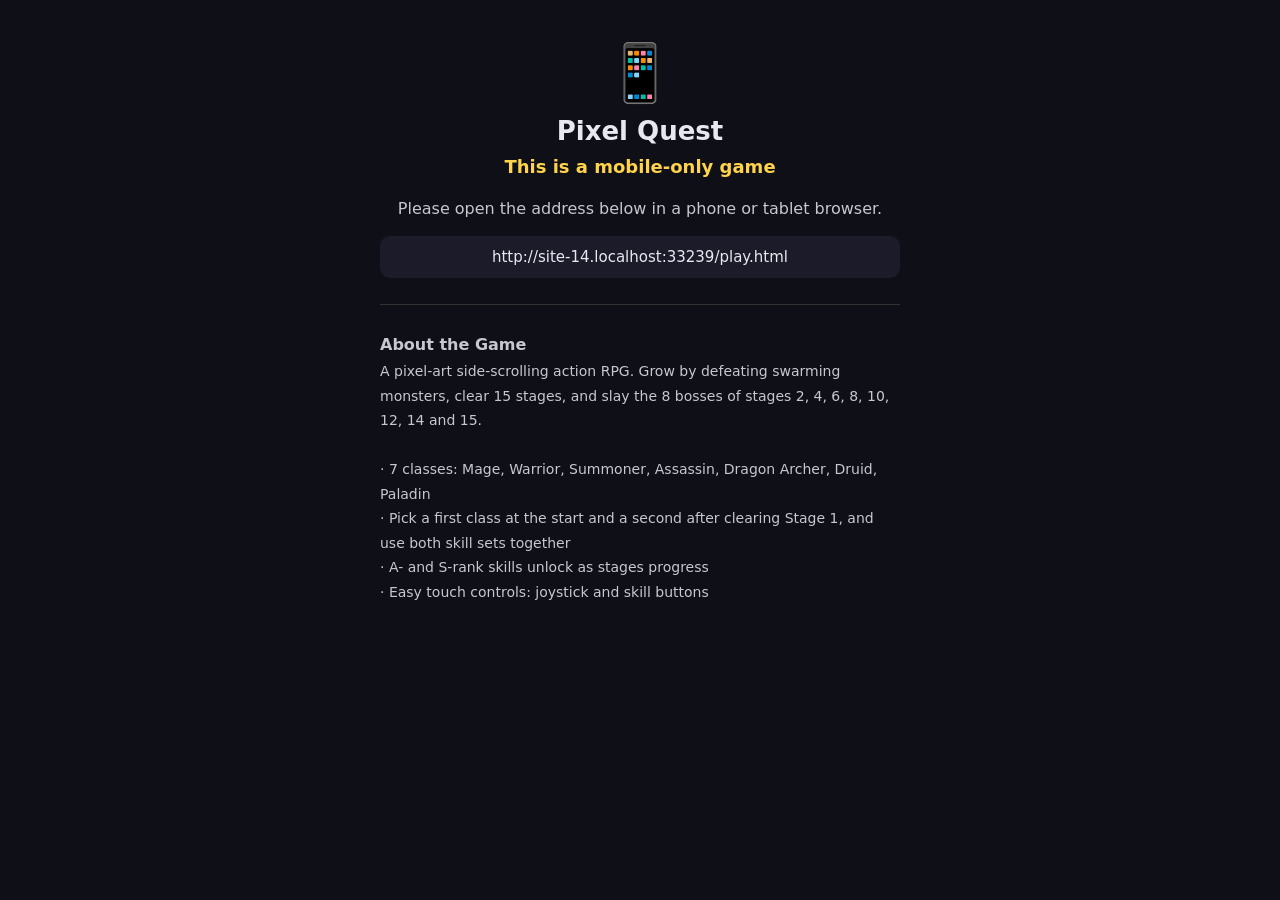
==== commit 4f9c2536: "Add files via upload" ====
--- a/play.html
+++ b/play.html
@@ -3732,44 +3732,51 @@
 
 /* 자연술사 S: 자연의 폭풍 (화면 전체 블리자드) */
 (function(){
- const DUR=2.4,KD=12.48,LF=['#6c4','#4cb44c','#8be07a','#3a9a3a'],PKs=['#ffb0d0','#ffd0e4','#fff','#ffa0c4'];
+ const DUR=3.6,KD=12.48,LF=['#9be86a','#7ad84a','#b4f08a','#8be07a'],PKs=['#ffb0d0','#ffd0e4','#fff','#ffa0c4'];
  SK.naturist[4]=['자연의 폭풍',12,22,(d0,o)=>{const d=d0*KD;P.inv=Math.max(P.inv,DUR+.2);SH=Math.max(SH,5);sfx('boom');
   const T0=G.t,cx=P.x,cy=P.y+4,PS=[];
-  for(let i=0;i<800;i++){const r=R();PS.push({ty:r<.45?"leaf":r<.82?"petal":r<.975?"twig":"streak",x:R(),y:R(),v:.55+R()*.9,vy:.12+R()*.25,sz:.8+R()*1.4,c:r<.42?LF[R()*4|0]:PKs[R()*4|0],ph:R()*6.28,rot:R()*6,sp:3+R()*8,z:R()})}
+  for(let i=0;i<1050;i++){const r=R();PS.push({ty:r<.45?"leaf":r<.82?"petal":r<.975?"twig":"streak",x:R(),y:R(),v:.55+R()*.9,vy:.12+R()*.25,sz:(.8+R()*1.4)*1.2,c:r<.42?LF[R()*4|0]:PKs[R()*4|0],ph:R()*6.28,rot:R()*6,sp:3+R()*8,z:R()})}
   const GU=[];for(let i=0;i<2;i++)GU.push({o:R()*1.6,w:60+R()*70,v:1.3+R()*.8,a:.025+R()*.02});
   FX.push({x:cx,y:cy,l:DUR+4,m:DUR+4,fn:(f,k)=>{try{const t=G.t-T0,env=t<.6?t/.6:t<DUR?1:Math.max(0,1-(t-DUR)/.7);if(env<=0)return;g.save();
-    const X0=cam-40,Wd=500,Y0=P.y-230,Hd=330,gust=1+.35*Math.sin(t*2.3);
+    const Wd=500,Hd=440,X0=cam-40,Y0=0,gust=1+.35*Math.sin(t*2.3);
     // 하늘/화면 초록 폭풍색
-    g.fillStyle='rgba(10,36,16,'+(.3*env)+')';g.fillRect(X0,0,Wd,760);g.globalCompositeOperation='lighter';g.fillStyle='rgba(110,255,140,'+(.1*env)+')';g.fillRect(X0,0,Wd,760);
+    g.globalCompositeOperation='lighter';
     // 돌풍 띠 (대각선 쓸어감)
     for(const q of GU){const u=((q.o+t*q.v*1.6)%1.5-.25);const bx=X0+u*Wd*1.4,by=Y0+u*Hd*.8*.577*1.4+60;g.save();g.translate(bx,by);g.rotate(.5236);const gr=g.createLinearGradient(-q.w,0,q.w,0);gr.addColorStop(0,'rgba(200,255,210,0)');gr.addColorStop(.5,'rgba(200,255,210,'+(q.a*env)+')');gr.addColorStop(1,'rgba(200,255,210,0)');g.fillStyle=gr;g.fillRect(-q.w,-420,q.w*2,840);g.restore()}
     // 바닥 초록 소용돌이 링 (원본 폭풍 구성)
-    g.translate(cx,cy);g.save();g.scale(1,.32);g.lineCap='round';for(let j=0;j<6;j++){const r=(40+j*46)*env,a0=t*(6-j*.6)+j;g.strokeStyle=(j%2?'rgba(76,180,76,':'rgba(139,224,122,')+(.5*env)+')';g.lineWidth=3;g.beginPath();g.arc(0,0,r,a0,a0+2.4);g.stroke();g.beginPath();g.arc(0,0,r,a0+3.3,a0+5.2);g.stroke()}g.restore();g.translate(-cx,-cy);
+    g.translate(cx,cy);g.save();g.scale(1,.32);g.lineCap='round';for(let j=0;j<6;j++){const r=(40+j*46)*1.2*env,a0=t*(6-j*.6)+j;g.strokeStyle=(j%2?'rgba(76,180,76,':'rgba(139,224,122,')+(.5*env)+')';g.lineWidth=3;g.beginPath();g.arc(0,0,r,a0,a0+2.4);g.stroke();g.beginPath();g.arc(0,0,r,a0+3.3,a0+5.2);g.stroke()}g.restore();g.translate(-cx,-cy);
     g.lineCap='round';
     // 파티클 블리자드
     for(const p of PS){const sp=p.v*gust*720*(.6+p.z*.8),x=X0+(((p.x*Wd+sp*.866*t)%Wd)+Wd)%Wd,yy=Y0+(((p.y*Hd+sp*.5*t+Math.sin(t*p.sp*2+p.ph)*5)%Hd)+Hd)%Hd;const s=p.sz*(.7+p.z*.7),a=Math.min(1,env*1.5)*(.55+p.z*.45);g.save();g.translate(x,yy);g.globalAlpha=a;
-     if(p.ty=='streak'){g.globalCompositeOperation='lighter';g.strokeStyle='rgba(225,255,230,.14)';g.lineWidth=1;g.beginPath();g.moveTo(0,0);g.lineTo(-(40+p.v*40)*.866,-(40+p.v*40)*.5);g.stroke()}
-     else{g.globalCompositeOperation='lighter';g.strokeStyle=p.ty=='petal'?'rgba(255,200,225,.11)':'rgba(150,255,150,.1)';g.lineWidth=1;g.beginPath();g.moveTo(0,0);g.lineTo(-(22+p.v*14)*.866,-(22+p.v*14)*.5);g.stroke();g.globalCompositeOperation='source-over';g.rotate(p.rot+t*p.sp*2.5);if(p.ty=='leaf'){g.fillStyle=p.c;g.beginPath();g.ellipse(0,0,s*1.7,s*.85,0,0,7);g.fill();g.strokeStyle='#2a6a2a';g.lineWidth=.6;g.beginPath();g.moveTo(-s*1.7,0);g.lineTo(s*1.7,0);g.stroke()}
+     if(p.ty=='streak'){g.globalCompositeOperation='lighter';g.strokeStyle='rgba(225,255,230,.14)';g.lineWidth=1;g.beginPath();g.moveTo(0,0);g.lineTo(-(48+p.v*48)*.866,-(48+p.v*48)*.5);g.stroke()}
+     else{g.globalCompositeOperation='lighter';g.strokeStyle=p.ty=='petal'?'rgba(255,200,225,.11)':'rgba(150,255,150,.1)';g.lineWidth=1;g.beginPath();g.moveTo(0,0);g.lineTo(-(26+p.v*17)*.866,-(26+p.v*17)*.5);g.stroke();g.globalCompositeOperation='source-over';g.rotate(p.rot+t*p.sp*2.5);if(p.ty=='leaf'){g.fillStyle=p.c;g.beginPath();g.ellipse(0,0,s*1.7,s*.85,0,0,7);g.fill();g.strokeStyle='#5aa83a';g.lineWidth=.6;g.beginPath();g.moveTo(-s*1.7,0);g.lineTo(s*1.7,0);g.stroke()}
       else if(p.ty=='petal'){g.fillStyle=p.c;g.beginPath();g.ellipse(0,0,s*1.2,s*.7,0,0,7);g.fill()}
       else{g.strokeStyle='#6a3e22';g.lineWidth=1.5;g.beginPath();g.moveTo(-s*2.2,0);g.lineTo(s*2.2,0);g.moveTo(0,0);g.lineTo(s,-s);g.stroke()}}
      g.restore()}
     g.restore()}catch(e){window.__be=e.message;g.restore()}}});
   // 바람에 실린 정령 빛구슬 + 자연탄: 캐릭터에서 나가지 않고 폭풍 바람을 타고 흘러와 적/보스에 꽂힘
-  const SC=['#6ff','#ffe84a','#ff9a4a','#7ee06a','#7ee06a'],W0=240,bdd=d/36*1.6;
-  const pick=()=>{const bs=E.find(e=>e.boss&&!e.dead&&!e.air);if(bs)return bs;const L=E.filter(e=>!e.dead&&Math.abs(e.x-P.x)<W0+60);return L.length?L[R()*L.length|0]:null};
+  const SC=['#7ee06a','#a8ff8a','#4cd47a','#c8ff9a','#5ad46a'],W0=0,bdd=d/54*1.6;
+  const pick=()=>{const bs=E.find(e=>e.boss&&!e.dead&&!e.air);if(bs)return bs;const L=E.filter(e=>!e.dead&&(e.x>cam-30&&e.x<cam+430));return L.length?L[R()*L.length|0]:null};
   const MS=[];
   const launch=()=>{const e=pick();if(!e)return;let ty=R()*5|0,sx=cam-40,sy=0;const T=.55+R()*.35,ox=(R()-.5)*(e.w||20)*.8,oy=-(e.h||20)*(.2+R()*.6);const tx0=e.x+ox,ty0=e.y+oy;sy=ty0-(tx0-sx)*.577+(R()-.5)*30;const mm={e,ty,sx,sy,T,t0:G.t,ox,oy,wb:(R()-.5)*30,ph:R()*6,done:0};MS.push(mm);sch(T,()=>{const e2=mm.e;if(e2.dead||P.dead)return;const c=SC[ty];shot(e2.x,e2.y,0,bdd,{c:'rgba(0,0,0,0)',sp:1,l:.1,r:10,pi:0,ik:0});FX.push({x:e2.x+ox,y:e2.y+oy,r:12,l:.18,m:.18,c:c});for(let i=0;i<4&&PT.length<260;i++)PT.push({x:e2.x+ox,y:e2.y+oy,vx:(R()-.5)*140,vy:-30-R()*80,l:.4,c:c})})};
   const posOf=(m,u)=>{const e=m.e,tx=e.x+m.ox,ty=e.y+m.oy,w=Math.sin(u*9+m.ph)*m.wb*(1-u)*(1-u);const ee=u*u*(3-2*u),k=u<.7?u:.7+(u-.7)*1.3;return [m.sx+(tx-m.sx)*ee,m.sy+(ty-m.sy)*ee+w,tx,ty]};
-  for(let i=0;i<36;i++)sch(.3+i*.055,launch);
+  for(let i=0;i<54;i++)sch(.3+i*.055,launch);
   FX.push({x:cx,y:cy,l:DUR+4,m:DUR+4,fn:(f,k)=>{try{const now=G.t;g.save();g.globalCompositeOperation='lighter';g.lineCap='round';
     for(const m of MS){if(m.done)continue;const u=Math.min(1,(now-m.t0)/m.T);const [x,y,tx,ty]=posOf(m,u),c=SC[m.ty];
-     for(let i=7;i>=1;i--){const [x2,y2]=posOf(m,Math.max(0,u-i*.025));g.strokeStyle=c;g.globalAlpha=.55*(1-i/8);g.lineWidth=Math.max(1,(m.ty>2?2.4:3.4)*(1-i/9));g.beginPath();g.moveTo(x2,y2);const [x3,y3]=posOf(m,Math.max(0,u-(i-1)*.025));g.lineTo(x3,y3);g.stroke()}
-     g.globalAlpha=1;const q=g.createRadialGradient(x,y,0,x,y,m.ty>2?7:10);q.addColorStop(0,'rgba(255,255,255,.95)');q.addColorStop(.4,c);q.addColorStop(1,'rgba(0,0,0,0)');g.fillStyle=q;g.beginPath();g.arc(x,y,m.ty>2?7:10,0,7);g.fill();
+     for(let i=7;i>=1;i--){const [x2,y2]=posOf(m,Math.max(0,u-i*.025));g.strokeStyle=c;g.globalAlpha=.55*(1-i/8);g.lineWidth=Math.max(1,(m.ty>2?2.9:4.1)*(1-i/9));g.beginPath();g.moveTo(x2,y2);const [x3,y3]=posOf(m,Math.max(0,u-(i-1)*.025));g.lineTo(x3,y3);g.stroke()}
+     g.globalAlpha=1;const q=g.createRadialGradient(x,y,0,x,y,m.ty>2?8.4:12);q.addColorStop(0,'rgba(255,255,255,.95)');q.addColorStop(.4,c);q.addColorStop(1,'rgba(0,0,0,0)');g.fillStyle=q;g.beginPath();g.arc(x,y,m.ty>2?8.4:12,0,7);g.fill();
      if(u>=1)m.done=1}
     g.restore()}catch(e){window.__be2=e.message;g.restore()}}});
   // 피해 틱 (원본처럼 느려짐 + 전체)
-  const W=240,dd=d/9*1.5;for(let i=0;i<9;i++)sch(.3+i*.25,()=>{if(P.dead)return;SH=Math.max(SH,i%3==0?3:1);for(const e of E){if(e.dead||Math.abs(e.x-P.x)>W+60)continue;e.sl=Math.max(e.sl||0,.5);shot(e.x,e.y,0,dd,{c:'rgba(0,0,0,0)',sp:1,l:.12,r:24,pi:1,ik:0});if(PT.length<200)PT.push({x:e.x,y:e.y-8,vx:(R()-.5)*120,vy:-60-R()*60,l:.4,c:R()<.5?'#6c4':'#ffb0d0'})}});
-  sch(DUR-.2,()=>{SH=Math.max(SH,10);sfx('boom');FX.push({x:cx,y:cy,l:.6,m:.6,fn:(f,k)=>{g.save();g.globalCompositeOperation='lighter';g.fillStyle='rgba(255,255,255,'+(.3*k)+')';g.fillRect(cam-40,0,500,760);g.strokeStyle='rgba(160,240,150,'+k+')';g.lineWidth=4;g.translate(cx,cy);g.scale(1,.35);for(const r of[50,110,180])g.beginPath(),g.arc(0,0,r*(.4+(1-k)*1.6),0,7),g.stroke();g.restore()}});for(const e of E)if(!e.dead&&Math.abs(e.x-P.x)<W+60)shot(e.x,e.y,0,d*.5,{c:'rgba(0,0,0,0)',sp:1,l:.12,r:30,pi:1,ik:0})});
+  const W=Math.min(400,288),dd=d/13*1.5;for(let i=0;i<13;i++)sch(.3+i*.25,()=>{if(P.dead)return;SH=Math.max(SH,i%3==0?3:1);for(const e of E){if(e.dead||(e.x<cam-30||e.x>cam+430))continue;e.sl=Math.max(e.sl||0,.5);shot(e.x,e.y,0,dd,{c:'rgba(0,0,0,0)',sp:1,l:.12,r:24,pi:1,ik:0});if(PT.length<200)PT.push({x:e.x,y:e.y-8,vx:(R()-.5)*120,vy:-60-R()*60,l:.4,c:R()<.5?'#6c4':'#ffb0d0'})}});
+  sch(DUR-.25,()=>{SH=Math.max(SH,12);sfx('boom');const F0=G.t,LP=[];for(let i=0;i<150;i++){const a=R()*6.28,v=120+R()*340;LP.push({a,v,ty:i%3,ph:R()*6,sz:1.8+R()*2.6,c:i%3?['#6c4','#8be07a','#4cb44c','#c8ff9a'][R()*4|0]:['#ffb0d0','#fff','#ffd0e4'][R()*3|0]})}
+   FX.push({x:cx,y:cy,l:2.2,m:2.2,fn:(f,k)=>{try{const t=G.t-F0;if(t>1.3)return;const u=t/1.3,al=1-u;g.save();g.globalCompositeOperation='lighter';
+    g.fillStyle='rgba(255,255,255,'+(.5*Math.max(0,1-t*3.5))+')';g.fillRect(cam-40,0,500,760);g.fillStyle='rgba(120,255,150,'+(.22*al)+')';g.fillRect(cam-40,0,500,760);
+    g.save();g.translate(cx,cy);g.scale(1,.38);g.lineCap='round';for(let j=0;j<4;j++){const tt=Math.max(0,t-j*.09);if(tt<=0)continue;const r=tt*620,a2=Math.max(0,1-tt/1.1);g.strokeStyle=(j%2?'rgba(190,255,170,':'rgba(120,230,120,')+a2+')';g.lineWidth=7-j*1.3;g.beginPath();g.arc(0,0,r,0,7);g.stroke()}
+    for(let i=0;i<14;i++){const a=i*.4488+u*.8,r=t*420;g.fillStyle='rgba(255,200,225,'+al+')';g.beginPath();g.arc(Math.cos(a)*r,Math.sin(a)*r,4*al+1,0,7);g.fill()}g.restore();
+    g.globalCompositeOperation='source-over';for(const p of LP){const d2=p.v*(1-Math.pow(1-Math.min(1,t/1.2),2)),x=cx+Math.cos(p.a)*d2,y=cy-18+Math.sin(p.a)*d2*.55-t*30+90*t*t*.3;g.save();g.translate(x,y);g.rotate(p.a+t*9+p.ph);g.globalAlpha=Math.min(1,al*1.6);g.fillStyle=p.c;g.beginPath();g.ellipse(0,0,p.sz*(p.ty?1.7:1.2),p.sz*(p.ty?.85:.7),0,0,7);g.fill();g.restore()}
+    g.restore()}catch(e){window.__be3=e.message;g.restore()}}});
+   for(const e of E)if(!e.dead&&(e.x>cam-30&&e.x<cam+430))shot(e.x,e.y,0,d*.5,{c:'rgba(0,0,0,0)',sp:1,l:.12,r:24,pi:1,ik:0})});
  }];
 })();
 
@@ -3827,7 +3834,7 @@
 else if(t=='dead')h=`<h3>쓰러졌다…</h3>${G.brm?'<p style="color:#ffd34a">스탯 +2 · 스킬 포인트 +1 (1레벨 분량)</p>':''}<button class="m" onclick="retry()">${G.brm?'포인트 찍고 재도전':'스테이지 재도전'}</button>`+HOMEB;
 else if(t=='help'){h=`<h3>게임 설명</h3><div class="hp"><b>목표</b><br>15개 스테이지를 돌파하세요. 몬스터를 처치하면 경험치를 얻고, 2·4·6·8·10·12·14·15 스테이지에는 보스가 등장합니다. 마지막 보스 하데스를 쓰러뜨리면 앞서 만난 보스들이 영혼으로 다시 일어나고, 마지막엔 티폰(영혼)과 하데스(영혼)가 나타나요. 모두 쓰러뜨리면 클리어!<br><br><b>조작</b><br>· 왼쪽 조이스틱: 이동<br>· 오른쪽 스킬 버튼 8개: 스킬 사용 (직업당 최대 4개 장착)<br>· 일반 공격은 가까운 적에게 자동으로 나갑니다.<br>· 레벨업으로 얻은 스탯·스킬 포인트는 스테이지를 클리어할 때 성장 화면에서 분배해요. 플레이 중에는 성장 화면을 열 수 없어요.<br><br><b>직업 선택</b><br>· 처음에 첫 직업을 고르고, 스테이지 1을 클리어하면 두 번째 직업을 고릅니다. 두 직업의 스킬을 함께 쓸 수 있어요.<br>· 법사 · 전사 · 소환사 · 어쌔신 · 용의 신궁 · 자연술사 · 성기사 (어떤 직업끼리든 자유롭게 고를 수 있어요)<br>· 직업마다 고유 버프가 있고, 고른 두 직업의 버프가 모두 적용돼요.<br>· 🎲 랜덤 버튼으로 직업을 무작위로 고를 수도 있어요.<br><br><b>성장</b><br>· 레벨업: 스탯 포인트 +2, 스킬 포인트 +1, 체력 30% 회복<br>· 스테이지 클리어: 스킬 포인트 +2<br>· 시작할 때 스탯 포인트 5점과 스킬 포인트 6점을 드려요.<br>· 스킬 레벨을 올리면 범위·개수·위력이 강해집니다.<br>· 스킬 칸은 직업당 3개이고, 스테이지 8부터 4개로 늘어납니다.<br>· 데미지 스탯: 법사·소환사·자연술사는 지능+체력, 전사·성기사은 힘+체력, 어쌔신은 민첩+체력, 용의 신궁은 민첩+지능+체력 (소환사를 뺀 나머지는 체력 효과가 절반)<br><br><b>스킬 등급</b><br>· C·B급 스킬은 처음부터, A급은 스테이지 5, S급은 스테이지 10부터 배울 수 있어요.<br>· 스킬 최대 레벨은 스테이지가 오를수록 열립니다. (일반: 스테이지 3→5 · 5→8 · 8→10)<br>· A급 최대 레벨: 스테이지 5부터 4, 7부터 7, 9부터 9, 11부터 10<br>· S급 최대 레벨: 스테이지 10부터 3, 12부터 6, 13부터 9, 14부터 10<br><br><b>보스런</b><br>· 타이틀의 보스런을 고르면 보스 8마리에 이어, 앞선 보스들이 영혼으로 한꺼번에 나온 뒤 티폰(영혼)과 하데스(영혼)가 등장하는 마지막 라운드까지, 총 9연전을 싸워요.<br>· 보스를 쓰러뜨릴 때마다 레벨이 올라요: 4 → 8 → 12 → 16 → 20 → 26 → 30 → 33<br>· 보스 사이에 스킬·스탯 포인트를 직접 분배하며, 쓰러지면 1레벨 분량(스탯 +2, 스킬 +1)을 찍고 재도전해요. 진행은 저장되지 않아요.<br><br><b>2인 모드</b><br>· 타이틀의 2인 모드를 고르면 둘이서 같은 월드에서 함께 싸워요. 태블릿을 세로로 놓고 마주 앉으세요.<br>· 위쪽 조작부는 P2(거꾸로), 아래쪽 조작부는 P1이에요. 직업 선택과 포인트 분배는 각자 차례로 해요.<br>· 둘이 하면 적이 더 강해져요. 쓰러지면 10초 뒤 동료 곁에서 부활하고, 둘 다 쓰러지면 재도전해요. 진행은 저장되지 않아요.<br>· 2인 모드 아래의 PK 대전은 1:1 대결이에요. 둘 다 체력 10만으로 시작하고, 직업은 번갈아 고르며, 맵은 매번 랜덤이에요. 기절·빙결 같은 상태이상은 걸리지 않아요.<br><br><b>팁</b><br>· 보스의 공격 범위 표시(빨간 원)를 보고 피하세요.<br>· 진행 상황은 자동 저장되고, 시작 화면에서 이어하기를 할 수 있어요.<br>· 🌐 버튼으로 언제든 언어를 바꿀 수 있어요.</div><button class="m" onclick="G.menu='t';ui()">닫기</button>`}
 else if(t=='pv'){h=pvHtml()}
-else if(t=='t'){const ch=['mage','warrior','summoner','assassin','dragon','naturist','paladin'].map((c,i)=>`<img src="${hum('t'+c,CP[c],c,c,null,0,0).toDataURL()}" style="animation-delay:${i*.15}s">`).join('');h=`<div class="ttl">픽셀퀘스트</div><div class="sub">PIXEL QUEST · 15 STAGES</div><div class="chars">${ch}</div>`+(SV0?`<button class="m" onclick="cont()">이어하기<small>STAGE ${SV0.stage} · Lv${SV0.lv}</small></button><button class="m" onclick="fresh()">새로 시작</button>`:`<button class="m" onclick="fresh()">게임 시작</button>`)+`<button class="m" onclick="brStart()" style="background:#5a2a3a">보스런<small>보스만 연속 도전 · 9연전</small></button><button class="m" onclick="MP.localStart()" style="background:#2a5a3a">2인 모드<small>태블릿 하나로 마주 보고 · 협동</small></button><button class="m" onclick="MP.localStart(1)" style="background:#6a2a2a">PK 대전<small>1:1 대결 · 체력 10만 · 랜덤 맵</small></button><button class="m" onclick="pvOpen()" style="background:#2a3f5a">스킬보기<small>직업별 스킬 10개 체험</small></button><button class="m" onclick="G.menu='help';ui()" style="background:#2a2a44">게임 설명</button><button class="m" onclick="G.lp='t';menu('lang')" style="background:#2a2a44">🌐 Language / 언어</button><div class="sub" style="margin-top:8px">조이스틱으로 이동 · 스킬 버튼으로 공격</div><div class="sub" style="opacity:.35;font-size:10px">빌드 1110-2328 · 2P236</div>`}
+else if(t=='t'){const ch=['mage','warrior','summoner','assassin','dragon','naturist','paladin'].map((c,i)=>`<img src="${hum('t'+c,CP[c],c,c,null,0,0).toDataURL()}" style="animation-delay:${i*.15}s">`).join('');h=`<div class="ttl">픽셀퀘스트</div><div class="sub">PIXEL QUEST · 15 STAGES</div><div class="chars">${ch}</div>`+(SV0?`<button class="m" onclick="cont()">이어하기<small>STAGE ${SV0.stage} · Lv${SV0.lv}</small></button><button class="m" onclick="fresh()">새로 시작</button>`:`<button class="m" onclick="fresh()">게임 시작</button>`)+`<button class="m" onclick="brStart()" style="background:#5a2a3a">보스런<small>보스만 연속 도전 · 9연전</small></button><button class="m" onclick="MP.localStart()" style="background:#2a5a3a">2인 모드<small>태블릿 하나로 마주 보고 · 협동</small></button><button class="m" onclick="MP.localStart(1)" style="background:#6a2a2a">PK 대전<small>1:1 대결 · 체력 10만 · 랜덤 맵</small></button><button class="m" onclick="pvOpen()" style="background:#2a3f5a">스킬보기<small>직업별 스킬 10개 체험</small></button><button class="m" onclick="G.menu='help';ui()" style="background:#2a2a44">게임 설명</button><button class="m" onclick="G.lp='t';menu('lang')" style="background:#2a2a44">🌐 Language / 언어</button><div class="sub" style="margin-top:8px">조이스틱으로 이동 · 스킬 버튼으로 공격</div><div class="sub" style="opacity:.35;font-size:10px">빌드 1110-2328 · 2P243</div>`}
 else if(t=='win'){const nm=G.cls.map(c=>CL[c].n).join(' + '),ch=G.cls.map((c,i)=>`<img src="${hum('w'+c+i,CP[c],c,c,null,0,0).toDataURL()}" style="animation-delay:${i*.2}s">`).join('');h=`<div class="ttl" style="font-size:30px">ENDING</div><div class="chars">${ch}</div><h3 class="fi" style="animation-delay:.5s">최후의 괴물 하데스가 쓰러졌다!</h3><p class="fi" style="animation-delay:1.6s">어둠에 잠겼던 15개의 던전이 평화를 되찾았다.</p><p class="fi" style="animation-delay:2.8s">영웅들의 이야기는 이제 전설이 되어 남는다…</p><p class="fi" style="animation-delay:4s;font-size:13px;opacity:.8;margin:8px 0">직업: ${nm} · 최종 레벨: ${G.lv}</p><button class="m fi" style="animation-delay:5s" onclick="location.reload()">타이틀로</button>`}
 ov.innerHTML=h}
 function pickRand(){const L=Object.keys(CL).filter(c=>c!=G.cls[0]&&!MP.oth().includes(c)&&!(G.cls[0]&&((!DEVM&&G.cls[0]=='summoner'&&c=='naturist')||(!DEVM&&G.cls[0]=='naturist'&&c=='summoner')||(!DEVM&&G.cls[0]=='warrior'&&c=='paladin')||(!DEVM&&G.cls[0]=='paladin'&&c=='warrior'))));pick(L[Math.random()*L.length|0])}
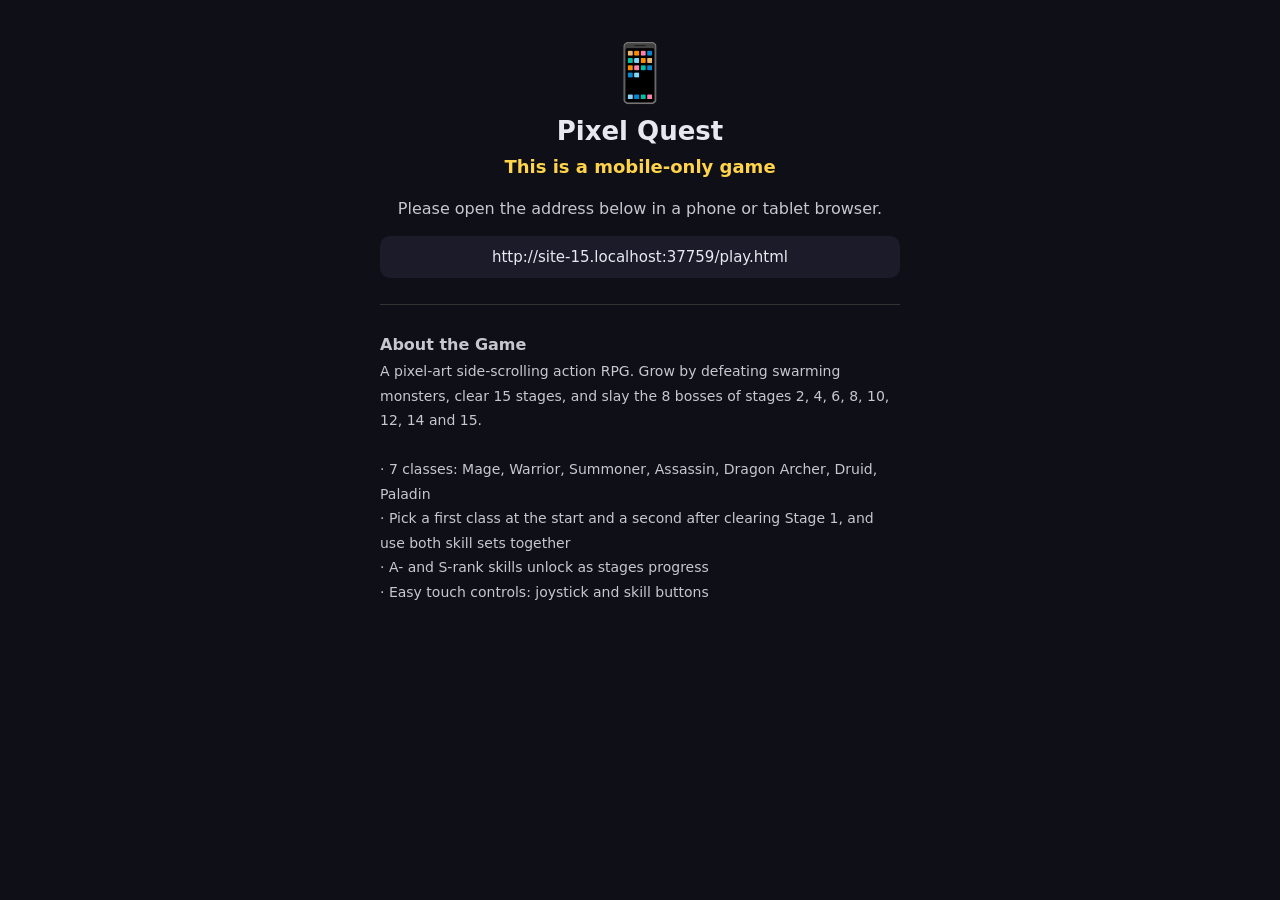
==== commit 6d10c155: "Add files via upload" ====
--- a/play.html
+++ b/play.html
@@ -3781,6 +3781,32 @@
 })();
 
 
+/* ===== 늑대 (자연술사 늑대 소환): 2배 크기 · 웅크림→돌진→물기→이빨자국/할퀴기 · 3번째 포효 ===== */
+var WLBL='rgba(150,210,255,';
+function wolfMark(x,y,f,big){const T=.42;FX.push({x,y,l:T,m:T,fn:(q,k)=>{const u=1-k,al=1-u,S=big?1.5:1;g.save();g.globalCompositeOperation='lighter';g.lineCap='round';
+  for(const s of[-1,1]){g.strokeStyle='rgba(235,248,255,'+al+')';g.lineWidth=4*S*(1-u*.6);g.beginPath();g.arc(x,y,16*S*(.6+u*.5),s>0?.25:Math.PI+.25,s>0?Math.PI-.25:Math.PI*2-.25);g.stroke();g.strokeStyle=WLBL+(.5*al)+')';g.lineWidth=10*S*(1-u*.5);g.stroke();
+   for(let i=0;i<4;i++){const a=(s>0?.6:Math.PI+.6)+i*.65,rr=16*S*(.6+u*.5);g.fillStyle='rgba(255,255,255,'+al+')';g.beginPath();g.moveTo(x+Math.cos(a)*rr,y+Math.sin(a)*rr);g.lineTo(x+Math.cos(a+.08)*(rr-7*S),y+Math.sin(a+.08)*(rr-7*S));g.lineTo(x+Math.cos(a-.08)*(rr-7*S),y+Math.sin(a-.08)*(rr-7*S));g.fill()}}
+  for(let j=-1;j<=1;j++){const p=Math.min(1,u*2.4),x0=x-f*10*S+j*3.5,y0=y-12*S,x1=x0+f*(17*S)*p,y1=y0+(23*S)*p;g.strokeStyle='rgba(255,255,255,'+(al*.95)+')';g.lineWidth=2*(1-u*.6);g.beginPath();g.moveTo(x0,y0);g.lineTo(x1,y1);g.stroke();g.strokeStyle=WLBL+(.5*al)+')';g.lineWidth=5*(1-u*.5);g.stroke()}
+  g.fillStyle='rgba(255,255,255,'+(.8*Math.max(0,1-u*4))+')';g.beginPath();g.arc(x,y,14*S,0,7);g.fill();g.restore()}});
+ for(let i=0;i<10&&PT.length<260;i++)PT.push({x,y,vx:f*(40+R()*150)+(R()-.5)*60,vy:-60-R()*80,l:.5,c:i%2?'#cfe8ff':'#fff'})}
+function wolfHowl(x,y){const T=.8;FX.push({x,y,l:T,m:T,fn:(q,k)=>{const u=1-k;g.save();g.globalCompositeOperation='lighter';g.restore();g.save();g.globalCompositeOperation='lighter';g.fillStyle='rgba(220,240,255,'+(.25*k)+')';g.fillRect(cam-20,0,460,760);g.restore()}})}
+function wolfAI(a,dt){const w=a.ws||(a.ws={st:'trot',n:0,t0:G.t+.4+(a.wi||0)*.3,sT:0,hist:[]}),now=G.t;a.y=cl(a.y,GT,GB);
+ let b=a.tg&&!a.tg.dead&&Math.hypot(a.tg.x-a.x,(a.tg.y-a.y)*2)<700?a.tg:null;if(!b){const L=E.filter(m=>!m.dead&&Math.hypot(m.x-a.x,(m.y-a.y)*2)<700).sort((p,q)=>dist(p,a)-dist(q,a));if(L.length)b=a.tg=L[(a.wi||0)%L.length]}
+ const OW=(a.own&&!a.own.dead)?a.own:MP.hp(),mv=(tx,ty,sp)=>{const dx=tx-a.x,dy=ty-a.y,dd=Math.hypot(dx,dy);if(dd>1){const s=Math.min(dd,sp*dt);a.x+=dx/dd*s;a.y=cl(a.y+dy/dd*s,GT,GB);if(Math.abs(dx)>3)a.f=dx>0?1:-1}return dd};
+ const dm=a.d,hitB=(big)=>{if(!b||b.dead)return;hurt(b,dm*(big?3.38:2.1),a.o);if(!b.boss)b.x+=a.f*8;SH=Math.max(SH,big?9:4);wolfMark(b.x-a.f*(b.w||14)*.35,b.y-(b.h||14)*.5,a.f,big)};
+ if(w.st=='trot'){w.age=0;if(b){if(Math.hypot(b.x-a.x,(b.y-a.y)*2)>230)mv(b.x-(b.x>=a.x?1:-1)*120,b.y,a.spd*1.6)}else mv(OW.x+a.off,OW.y+a.oy,a.spd*1.2);if(b&&now>=w.t0&&Math.hypot(b.x-a.x,(b.y-a.y)*2)<=250){w.st='crouch';w.sT=now;a.f=b.x>=a.x?1:-1}}
+ else if(w.st=='crouch'){w.age=now-w.sT;if(!b||b.dead){w.st='trot';w.t0=now+.3;return}a.f=b.x>=a.x?1:-1;if(w.age>=.38){w.st='dash';w.sT=now;w.sx=a.x;w.sy=a.y;w.hist=[]}}
+ else if(w.st=='dash'){w.age=now-w.sT;if(!b||b.dead){w.st='trot';w.t0=now+.3;return}const u=Math.min(1,w.age/.14),e=u*u*(3-2*u);const fx=(b.w||14)/2+22;a.x=w.sx+(b.x-a.f*fx-w.sx)*e;a.y=cl(w.sy+(b.y+3+((a.wi||0)-1)*5-w.sy)*e,GT,GB);w.hist.push([a.x,a.y]);if(u>=1){w.st='bite';w.sT=now;w.big=w.n%3==2;hitB(w.big);w.hist=[]}}
+ else if(w.st=='bite'){w.age=now-w.sT;if(w.age>.38){if(w.big){w.st='howl';w.sT=now;SH=Math.max(SH,8);wolfHowl(a.x,a.y);sfx('boom');for(const e of E)if(!e.dead&&Math.hypot(e.x-a.x,(e.y-a.y)*2)<120)hurt(e,dm*1.58,a.o)}else{w.st='trot';w.n++;w.t0=now+.35}}}
+ else if(w.st=='howl'){w.age=now-w.sT;if(w.age>.7){w.st='trot';w.n++;w.t0=now+.5}}
+ else if(w.st=='ret'){w.age=0;if(mv(OW.x+a.off,OW.y+a.oy,300)<10)w.st='trot'}}
+function wolfDraw(a){const w=a.ws||{st:'trot',age:0,hist:[]},now=G.t,H=(G.ph||34)*.93,st=w.st,age=w.age||0;let t=.2,idle=0,yy=0;
+ if(st=='trot'||st=='ret'){idle=1;t=((now*2.4+(a.wi||0)*.3)%1)}else if(st=='crouch'){t=.35*Math.min(1,age/.38)}else if(st=='dash'){t=.5}else if(st=='bite'){t=.42+Math.min(.3,age*.9)}else if(st=='howl'){t=.45;yy=-5*Math.sin(Math.min(1,age/.3)*3.14)}
+ if(st=='dash'&&w.hist.length>1){g.save();g.globalCompositeOperation='lighter';const hh=w.hist;for(let i=0;i<hh.length-1;i++){const u=(i+1)/hh.length;g.strokeStyle=WLBL+(.7*u)+')';g.lineWidth=10*u;g.lineCap='round';g.beginPath();g.moveTo(hh[i][0],hh[i][1]-14);g.lineTo(hh[i+1][0],hh[i+1][1]-14);g.stroke()}g.restore();for(let i=Math.max(0,hh.length-9);i<hh.length-1;i+=3)rgDraw('늑대 · 물기',hh[i][0],hh[i][1]+1,H,a.f,.5,0,.28*i/hh.length)}
+ if(st=='crouch'){g.save();g.globalCompositeOperation='lighter';const u=Math.min(1,age/.38),q=g.createRadialGradient(a.x,a.y-14,2,a.x,a.y-14,34*u+8);q.addColorStop(0,WLBL+.5*u+')');q.addColorStop(1,WLBL+'0)');g.fillStyle=q;g.beginPath();g.arc(a.x,a.y-14,34*u+8,0,7);g.fill();for(let i=0;i<6;i++){const an=i*1.047+now*3,r=(1-u)*34+6;g.fillStyle='rgba(220,240,255,'+(.8*u)+')';g.fillRect(a.x+Math.cos(an)*r-1,a.y-14+Math.sin(an)*r*.7-1,2,2)}g.restore()}
+ g.save();g.globalAlpha=.35;g.fillStyle='#000';g.beginPath();g.ellipse(a.x,a.y+2,12,3.2,0,0,7);g.fill();g.restore();
+ rgDraw('늑대 · 물기',a.x,a.y+1+yy,H,a.f,t,idle,1);return true}
+
 const BV={mage:[12.21, 86.84, 218.2, 439.9, 792.4],warrior:[43.67, 14.27, 56.98, 123.1, 185],summoner:[1.6, 24.48, 119.6, 10.43, 151.9],assassin:[2.308, 11.71, 36.46, 10.92, 176.8],dragon:[94.29, 2440, 28.51, 15.66, 313],naturist:[3.187, 1.857, 51.39, 24.38, 95.15]};const KF={"mage":[[5.289281,4.661595,5.265551,6.270847,7.009347,6.118554,5.480755,4.759745,4.49147,4.283568],[2.390613,4.200603,5.956804,7.847198,9.023156,10.05575,11.079019,11.641751,12.167299,12.682783],[0.126185,0.211759,0.291704,0.373089,0.426439,0.46001,0.490462,0.489063,0.497805,0.504754],[0.224261,0.393888,0.556453,0.729274,0.725223,0.794328,0.891492,0.935688,0.864967,0.891939],[0.056931,0.094723,0.13856,0.189491,0.203469,0.212091,0.239765,0.256115,0.281184,0.293326]],"warrior":[[3.278254,5.995261,8.796519,12.213714,14.023292,16.261621,18.104716,18.501132,18.364657,20.330097],[1.468173,2.343888,3.330285,4.411473,4.582807,4.983591,5.370221,5.202478,5.198997,5.183523],[1.060727,1.720115,2.233835,2.743349,3.167055,3.450286,3.619623,3.575389,3.280323,3.116087],[0.013496,0.016111,0.022747,0.0263,0.027817,0.026542,0.028591,0.027733,0.028727,0.027101],[1.94289,2.119181,3.006667,3.089908,3.414086,3.13096,3.497751,2.936586,2.914438,2.742157]],"summoner":[[0.226534,0.391041,0.462145,0.577512,0.765812,0.681165,0.798068,0.814489,0.805918,0.830843],[0.957536,1.961259,2.685252,3.887433,5.097668,5.342927,7.376419,8.861214,8.525248,8.545619],[0.131961,0.220849,0.31079,0.414323,0.470588,0.454924,0.466384,0.45639,0.485268,0.511798],[0.639172,0.781779,0.912779,1.065729,1.05734,1.100327,1.145062,1.094049,1.047624,1.003169],[0.096656,0.156918,0.212441,0.267251,0.307502,0.332523,0.355829,0.358956,0.371735,0.383945]],"assassin":[[0.352823,0.619296,0.878773,1.157288,1.330281,1.483895,1.635791,1.716353,1.794824,1.869828],[1.501589,1.819763,1.968775,2.093705,2.018056,1.940154,1.8781,1.758614,1.660099,1.574128],[1.477484,2.880242,2.900254,3.97232,2.816093,3.253951,2.592464,2.739299,2.240999,2.351038],[0.824047,1.372544,1.936093,2.460118,2.642661,2.896024,3.050739,3.209977,3.355844,3.186108],[3.929559,5.821568,6.934515,7.667432,8.186581,8.573583,8.873197,9.11202,9.30685,9.468816]],"dragon":[[1.235375,1.750569,3.059495,3.442743,5.013757,5.634573,5.345427,6.468789,5.184551,4.228347],[0.253525,0.331156,0.458649,0.633492,0.665448,0.761282,0.855125,0.917777,0.951526,0.977378],[7.112638,8.41941,8.966272,9.398436,9.042672,9.955969,9.538035,8.750193,8.126353,7.626123],[0.432457,0.67954,0.934655,1.230288,1.492125,1.637792,1.678112,1.843229,1.934414,2.008054],[0.506798,0.886009,0.940553,1.277378,1.263267,1.481574,1.497325,1.536712,1.538188,1.607167]],"naturist":[[0.229187,0.354294,0.425448,0.584283,0.702332,0.67298,0.807425,0.779602,0.873225,0.840581],[0.266404,0.380252,0.484605,0.672965,0.761527,0.997487,1.202712,1.074539,1.212363,1.443712],[3.650511,5.440865,6.568769,7.149457,7.572122,8.146784,8.793052,8.266593,5.874057,4.084031],[0.689969,1.217221,1.756603,2.285339,2.614657,2.859577,3.137427,3.373449,3.559611,3.675111],[0.078183,0.133304,0.190291,0.270659,0.286346,0.322124,0.359327,0.369445,0.377516,0.402482]]};(()=>{const g=l=>.09+.91*((l-1)/9)**1.5,g2=l=>.2+.8*((l-1)/9)**1.5;for(const c in KF)for(const a of KF[c])if(a.length==10)for(let i=0;i<10;i++)a[i]*=g2(i+1)/g(i+1)})();const EM={"mage":[[2.219,3.4,4.97,6.93,9.218,11.694,14.151,16.335,17.985,18.889],[1.0,1.0,1.0,1.0,1.0,1.0,1.0,1.0,1.0,1.0],[14.205,14.691,15.189,15.699,16.22,16.752,17.297,17.853,18.421,19.0],[5.871,6.013,6.174,6.357,6.562,6.791,7.047,7.332,7.649,8.0],[24.11,23.187,22.415,21.78,21.273,20.885,20.61,20.445,20.385,20.431]],"warrior":[[2.47,1.83,1.65,1.54,1.48,1.41,1.36,1.33,1.3,1.25],[31.27,27.11,27.39,27.76,29.7,30.18,31.74,33.05,34.64,35.29],[16.43,12.69,11.61,11.91,11.32,11.8,11.46,11.12,10.92,13.64],[838.81,1064.67,1023.19,1256.9,1248.88,1486.56,1489.12,1698.65,1617.67,1894.98],[2.72,3.73,3.62,4.71,4.65,5.72,5.65,6.73,6.68,7.66]],"summoner":[[98.666,134.585,176.776,223.585,272.306,319.349,360.636,392.163,410.637,414.042],[1,1,1,1,1,1,1,1,1,1],[8,8,8,8,8,8,8,8,8,8],[4,5,6,6,7,8,9,10,11,12],[27.311,28.347,29.392,30.442,31.496,32.553,33.608,34.662,35.71,36.75]],"assassin":[[98.462,98.494,98.478,98.478,98.488,98.487,98.485,98.487,98.496,98.491],[8.958,12.973,16.983,20.993,24.988,28.978,32.983,36.977,40.987,45.054],[2.869,2.582,3.636,3.493,5.664,5.466,7.56,7.506,9.594,9.526],[53.887,56.66,56.86,58.798,61.608,61.862,63.859,64.153,63.983,69.994],[12.402,12.693,12.53,12.69,12.202,12.594,13.331,12.67,14.247,13.704]],"dragon":[[5.6,5.35,5.203,5.149,5.186,5.316,5.546,5.889,6.364,7.0],[12,12,12,12,12,12,12,12,12,12],[2,2.958,3.944,4.959,6,6.139,7.133,8.114,9.072,10],[21.815,24.192,26.665,29.21,31.804,34.416,37.015,39.567,42.037,44.389],[1.886,2.325,2.795,3.278,3.75,4.184,4.554,4.834,5.006,5.057]],"naturist":[[238.812,320.859,451.599,515.887,549.001,717.707,740.522,845.284,802.722,883.548],[32,42,42,52,52,63,63,73,73,84],[17.115,16.901,16.74,16.632,16.574,16.567,16.611,16.705,16.851,17.051],[17.115,16.901,16.74,16.632,16.574,16.567,16.611,16.705,16.851,17.051],[64.293,72.26,80.357,88.419,96.264,103.7,110.532,116.571,121.643,125.598]]};
 BV.paladin=[80,220,38,0,1674];for(const c in BV)BV[c].forEach((b,i)=>SK[c][i][2]=b);
 function newGame(){try{P.gnt=0;P.flg=0}catch(e){}G={cls:[],lv:1,xp:0,sp:5,kp:6,stat:{s:5,d:5,i:5,h:5},pk:[[],[]],sl:Array(10).fill(0),cd:Array(10).fill(0),cm:Array(10).fill(0),stage:1,kills:0,goal:120,t:0,menu:0,pend:0,clr:0,sp2:0,boss:0};
@@ -3834,7 +3860,7 @@
 else if(t=='dead')h=`<h3>쓰러졌다…</h3>${G.brm?'<p style="color:#ffd34a">스탯 +2 · 스킬 포인트 +1 (1레벨 분량)</p>':''}<button class="m" onclick="retry()">${G.brm?'포인트 찍고 재도전':'스테이지 재도전'}</button>`+HOMEB;
 else if(t=='help'){h=`<h3>게임 설명</h3><div class="hp"><b>목표</b><br>15개 스테이지를 돌파하세요. 몬스터를 처치하면 경험치를 얻고, 2·4·6·8·10·12·14·15 스테이지에는 보스가 등장합니다. 마지막 보스 하데스를 쓰러뜨리면 앞서 만난 보스들이 영혼으로 다시 일어나고, 마지막엔 티폰(영혼)과 하데스(영혼)가 나타나요. 모두 쓰러뜨리면 클리어!<br><br><b>조작</b><br>· 왼쪽 조이스틱: 이동<br>· 오른쪽 스킬 버튼 8개: 스킬 사용 (직업당 최대 4개 장착)<br>· 일반 공격은 가까운 적에게 자동으로 나갑니다.<br>· 레벨업으로 얻은 스탯·스킬 포인트는 스테이지를 클리어할 때 성장 화면에서 분배해요. 플레이 중에는 성장 화면을 열 수 없어요.<br><br><b>직업 선택</b><br>· 처음에 첫 직업을 고르고, 스테이지 1을 클리어하면 두 번째 직업을 고릅니다. 두 직업의 스킬을 함께 쓸 수 있어요.<br>· 법사 · 전사 · 소환사 · 어쌔신 · 용의 신궁 · 자연술사 · 성기사 (어떤 직업끼리든 자유롭게 고를 수 있어요)<br>· 직업마다 고유 버프가 있고, 고른 두 직업의 버프가 모두 적용돼요.<br>· 🎲 랜덤 버튼으로 직업을 무작위로 고를 수도 있어요.<br><br><b>성장</b><br>· 레벨업: 스탯 포인트 +2, 스킬 포인트 +1, 체력 30% 회복<br>· 스테이지 클리어: 스킬 포인트 +2<br>· 시작할 때 스탯 포인트 5점과 스킬 포인트 6점을 드려요.<br>· 스킬 레벨을 올리면 범위·개수·위력이 강해집니다.<br>· 스킬 칸은 직업당 3개이고, 스테이지 8부터 4개로 늘어납니다.<br>· 데미지 스탯: 법사·소환사·자연술사는 지능+체력, 전사·성기사은 힘+체력, 어쌔신은 민첩+체력, 용의 신궁은 민첩+지능+체력 (소환사를 뺀 나머지는 체력 효과가 절반)<br><br><b>스킬 등급</b><br>· C·B급 스킬은 처음부터, A급은 스테이지 5, S급은 스테이지 10부터 배울 수 있어요.<br>· 스킬 최대 레벨은 스테이지가 오를수록 열립니다. (일반: 스테이지 3→5 · 5→8 · 8→10)<br>· A급 최대 레벨: 스테이지 5부터 4, 7부터 7, 9부터 9, 11부터 10<br>· S급 최대 레벨: 스테이지 10부터 3, 12부터 6, 13부터 9, 14부터 10<br><br><b>보스런</b><br>· 타이틀의 보스런을 고르면 보스 8마리에 이어, 앞선 보스들이 영혼으로 한꺼번에 나온 뒤 티폰(영혼)과 하데스(영혼)가 등장하는 마지막 라운드까지, 총 9연전을 싸워요.<br>· 보스를 쓰러뜨릴 때마다 레벨이 올라요: 4 → 8 → 12 → 16 → 20 → 26 → 30 → 33<br>· 보스 사이에 스킬·스탯 포인트를 직접 분배하며, 쓰러지면 1레벨 분량(스탯 +2, 스킬 +1)을 찍고 재도전해요. 진행은 저장되지 않아요.<br><br><b>2인 모드</b><br>· 타이틀의 2인 모드를 고르면 둘이서 같은 월드에서 함께 싸워요. 태블릿을 세로로 놓고 마주 앉으세요.<br>· 위쪽 조작부는 P2(거꾸로), 아래쪽 조작부는 P1이에요. 직업 선택과 포인트 분배는 각자 차례로 해요.<br>· 둘이 하면 적이 더 강해져요. 쓰러지면 10초 뒤 동료 곁에서 부활하고, 둘 다 쓰러지면 재도전해요. 진행은 저장되지 않아요.<br>· 2인 모드 아래의 PK 대전은 1:1 대결이에요. 둘 다 체력 10만으로 시작하고, 직업은 번갈아 고르며, 맵은 매번 랜덤이에요. 기절·빙결 같은 상태이상은 걸리지 않아요.<br><br><b>팁</b><br>· 보스의 공격 범위 표시(빨간 원)를 보고 피하세요.<br>· 진행 상황은 자동 저장되고, 시작 화면에서 이어하기를 할 수 있어요.<br>· 🌐 버튼으로 언제든 언어를 바꿀 수 있어요.</div><button class="m" onclick="G.menu='t';ui()">닫기</button>`}
 else if(t=='pv'){h=pvHtml()}
-else if(t=='t'){const ch=['mage','warrior','summoner','assassin','dragon','naturist','paladin'].map((c,i)=>`<img src="${hum('t'+c,CP[c],c,c,null,0,0).toDataURL()}" style="animation-delay:${i*.15}s">`).join('');h=`<div class="ttl">픽셀퀘스트</div><div class="sub">PIXEL QUEST · 15 STAGES</div><div class="chars">${ch}</div>`+(SV0?`<button class="m" onclick="cont()">이어하기<small>STAGE ${SV0.stage} · Lv${SV0.lv}</small></button><button class="m" onclick="fresh()">새로 시작</button>`:`<button class="m" onclick="fresh()">게임 시작</button>`)+`<button class="m" onclick="brStart()" style="background:#5a2a3a">보스런<small>보스만 연속 도전 · 9연전</small></button><button class="m" onclick="MP.localStart()" style="background:#2a5a3a">2인 모드<small>태블릿 하나로 마주 보고 · 협동</small></button><button class="m" onclick="MP.localStart(1)" style="background:#6a2a2a">PK 대전<small>1:1 대결 · 체력 10만 · 랜덤 맵</small></button><button class="m" onclick="pvOpen()" style="background:#2a3f5a">스킬보기<small>직업별 스킬 10개 체험</small></button><button class="m" onclick="G.menu='help';ui()" style="background:#2a2a44">게임 설명</button><button class="m" onclick="G.lp='t';menu('lang')" style="background:#2a2a44">🌐 Language / 언어</button><div class="sub" style="margin-top:8px">조이스틱으로 이동 · 스킬 버튼으로 공격</div><div class="sub" style="opacity:.35;font-size:10px">빌드 1110-2328 · 2P243</div>`}
+else if(t=='t'){const ch=['mage','warrior','summoner','assassin','dragon','naturist','paladin'].map((c,i)=>`<img src="${hum('t'+c,CP[c],c,c,null,0,0).toDataURL()}" style="animation-delay:${i*.15}s">`).join('');h=`<div class="ttl">픽셀퀘스트</div><div class="sub">PIXEL QUEST · 15 STAGES</div><div class="chars">${ch}</div>`+(SV0?`<button class="m" onclick="cont()">이어하기<small>STAGE ${SV0.stage} · Lv${SV0.lv}</small></button><button class="m" onclick="fresh()">새로 시작</button>`:`<button class="m" onclick="fresh()">게임 시작</button>`)+`<button class="m" onclick="brStart()" style="background:#5a2a3a">보스런<small>보스만 연속 도전 · 9연전</small></button><button class="m" onclick="MP.localStart()" style="background:#2a5a3a">2인 모드<small>태블릿 하나로 마주 보고 · 협동</small></button><button class="m" onclick="MP.localStart(1)" style="background:#6a2a2a">PK 대전<small>1:1 대결 · 체력 10만 · 랜덤 맵</small></button><button class="m" onclick="pvOpen()" style="background:#2a3f5a">스킬보기<small>직업별 스킬 10개 체험</small></button><button class="m" onclick="G.menu='help';ui()" style="background:#2a2a44">게임 설명</button><button class="m" onclick="G.lp='t';menu('lang')" style="background:#2a2a44">🌐 Language / 언어</button><div class="sub" style="margin-top:8px">조이스틱으로 이동 · 스킬 버튼으로 공격</div><div class="sub" style="opacity:.35;font-size:10px">빌드 1110-2328 · 2P247</div>`}
 else if(t=='win'){const nm=G.cls.map(c=>CL[c].n).join(' + '),ch=G.cls.map((c,i)=>`<img src="${hum('w'+c+i,CP[c],c,c,null,0,0).toDataURL()}" style="animation-delay:${i*.2}s">`).join('');h=`<div class="ttl" style="font-size:30px">ENDING</div><div class="chars">${ch}</div><h3 class="fi" style="animation-delay:.5s">최후의 괴물 하데스가 쓰러졌다!</h3><p class="fi" style="animation-delay:1.6s">어둠에 잠겼던 15개의 던전이 평화를 되찾았다.</p><p class="fi" style="animation-delay:2.8s">영웅들의 이야기는 이제 전설이 되어 남는다…</p><p class="fi" style="animation-delay:4s;font-size:13px;opacity:.8;margin:8px 0">직업: ${nm} · 최종 레벨: ${G.lv}</p><button class="m fi" style="animation-delay:5s" onclick="location.reload()">타이틀로</button>`}
 ov.innerHTML=h}
 function pickRand(){const L=Object.keys(CL).filter(c=>c!=G.cls[0]&&!MP.oth().includes(c)&&!(G.cls[0]&&((!DEVM&&G.cls[0]=='summoner'&&c=='naturist')||(!DEVM&&G.cls[0]=='naturist'&&c=='summoner')||(!DEVM&&G.cls[0]=='warrior'&&c=='paladin')||(!DEVM&&G.cls[0]=='paladin'&&c=='warrior'))));pick(L[Math.random()*L.length|0])}
@@ -3866,7 +3892,7 @@
 p.ox=p.x;p.oy=p.y;p.x+=p.vx*dt;p.y+=p.vy*dt;if(p.o.px){(p.tr=p.tr||[]).push([p.x,p.y]);if(p.tr.length>24)p.tr.shift()}
 for(const e of E){if(e.dead||p.l<=0||p.z!=null||p.h.includes(e))continue;if(Math.abs(p.x-e.x)<e.w/2+p.r&&Math.abs(p.y-e.y)<(p.hh||10)||(p.o.px&&swp(p,e))){if(p.ao){boom(p);if(p.o.split)splitArrow(p,e);break}hurt(e,(p.o.px&&e.boss)?p.dm/p.o.pc:p.dm,p.o);if(p.o.ik&&!e.boss&&!e.dead&&R()<.05){DN.push({x:e.x,y:e.y-e.h-14,t:.9,v:'즉사!'});const dn0=DN.length;hurt(e,e.hp+1,{});while(DN.length>dn0+1)DN.pop();if(DN.length>dn0)DN.pop()}if(p.o.wk)wPush(e,p);if(p.o.el)elChain(e,p.o.eb);if(p.o.chain)chain(e,p.dm,p.o);if(p.o.elb)ec(e,p.dm,p.o);if(p.o.split)splitArrow(p,e);p.h.push(e);p.hc=(p.hc||0)+1;if(p.o.rb){p.last=e;p.tg=null;p.h=[e]}if(p.o.pc?(p.o.px?p.hc:p.h.length)>=p.o.pc:!p.pi){p.l=0;break}}}}
 PKX=0;for(const b of THB){b.l-=dt;b.tt-=dt;b.g=Math.min(1,b.g+dt*4);b.w=24*[1,.75,.5][Math.min(b.n,2)];const hit=[];for(const e of E){if(e.dead)continue;if(Math.abs(e.x-b.x)<(e.w+b.w)/2&&Math.abs(e.y-b.y)<10)hit.push(e)}if(hit.length&&b.tt<=0){b.tt=.5;for(const e of hit){hurt(e,b.d,b.o);if(!b.seen.includes(e)){b.seen.push(e);b.n++}for(let q=0;q<3&&PT.length<200;q++)PT.push({x:e.x,y:e.y-6,vx:(R()-.5)*90,vy:-30-R()*50,l:.25,c:'#d2c680'})}if(b.n>=3)b.l=0}}THB=THB.filter(b=>b.l>0);
-for(const a of AL){PKX=a.own?MP.pkOf(a.own):0;a.l-=dt;a.cd-=dt;a.fl=(a.fl||0)-dt;a.at=(a.at||0)-dt;if(a.sp=='cl'){cloneAI(a,dt);continue}let b=a.tg&&!a.tg.dead&&Math.hypot(a.tg.x-a.x,(a.tg.y-a.y)*2)<700?a.tg:null;if(!b){const L=E.filter(m=>!m.dead&&Math.hypot(m.x-a.x,(m.y-a.y)*2)<700).sort((p,q)=>dist(p,a)-dist(q,a));if(L.length)b=a.tg=L[a.sp=='en'?(a.wi||0)%L.length:0]}
+for(const a of AL){PKX=a.own?MP.pkOf(a.own):0;a.l-=dt;a.cd-=dt;a.fl=(a.fl||0)-dt;a.at=(a.at||0)-dt;if(a.sp=='cl'){cloneAI(a,dt);continue}if(a.sp=='en'){wolfAI(a,dt);continue}let b=a.tg&&!a.tg.dead&&Math.hypot(a.tg.x-a.x,(a.tg.y-a.y)*2)<700?a.tg:null;if(!b){const L=E.filter(m=>!m.dead&&Math.hypot(m.x-a.x,(m.y-a.y)*2)<700).sort((p,q)=>dist(p,a)-dist(q,a));if(L.length)b=a.tg=L[a.sp=='en'?(a.wi||0)%L.length:0]}
 if(a.kite&&b){kiteAI(a,b,dt);continue}let tx,ty,go=1;if(b){const d=dist(b,a);if(d>a.rng-4){const ag=(a.id||0)*2.4;if(a.sp=='sp'||a.sp=='en'){const q=spSlot(a,b);tx=q[0];ty=q[1]}else{tx=b.x;ty=b.y}}else{go=0;if(a.sp=='sp'||a.sp=='en'){const q=spSlot(a,b);tx=q[0];ty=q[1];go=Math.hypot(tx-a.x,(ty-a.y)*2)>12?1:0}if(a.cd<=0){a.cd=a.cdm;a.at=.18;if(a.rd)(a.sp=='en'&&(()=>{const an=Math.atan2(b.y-a.y,b.x-a.x);for(let q=-1;q<=1;q++)shot(a.x+a.f*8,a.y-18,an+q*.2+(R()-.5)*.12,a.d*.25,{c:'#7c4',r:3,lf:1,sp:300,l:.7})})(),a.sp!='en'&&shot(a.x,a.y,a.sh&&a.sh.hz?(b.x>=a.x?0:Math.PI):Math.atan2(b.y-a.y,b.x-a.x),a.sp=='sp'&&ZN.some(z=>z.k=='f'&&z.pk&&Math.hypot(a.x-z.x,(a.y-z.y)*2)<z.r)?a.d*1.5:a.d,{c:a.c,ao:0,r:2,orb:a.sp=='sp'?1:0,...(a.sh||{})}));else{hurt(b,a.d,a.o);if(a.sp=='aw')sch(.2,()=>{if(!b.dead){hurt(b,a.d,a.o);FX.push({x:(a.x+b.x)/2,y:b.y-6,sl:Math.sign(b.x-a.x)||1,l:.16,m:.16,c:a.c})}});if(a.sp=='en'){a.vt0=G.t;a.vx=b.x;a.vy=b.y;wolfBite(b,a)}FX.push({x:(a.x+b.x)/2,y:b.y-10,sl:Math.sign(b.x-a.x)||1,l:.16,m:.16,c:a.c});FX.push({x:b.x,y:b.y,r:12,l:.15,m:.15,c:'#fff'})}}}}else{const OW=(a.own&&!a.own.dead)?a.own:MP.hp();tx=OW.x+a.off;ty=OW.y+a.oy}
 if(0)for(const q of AL)if(q!==a){const sx=a.x-q.x,sy=(a.y-q.y)*2,sd=Math.hypot(sx,sy);if(sd<56){const k=(56-sd)/56*(a.rd?160:45)*dt/(sd||1);a.x+=sx?sx*k:(R()-.5);a.y=cl(a.y+sy*k*.5,GT,GB)}}if(go){const dx=tx-a.x,dy=ty-a.y,dd=Math.hypot(dx,dy);if(dd>6){a.x+=dx/dd*a.spd*dt;a.y=cl(a.y+dy/dd*a.spd*dt*.7,GT,GB);if(Math.abs(dx)>2)a.f=Math.sign(dx)}}}
 for(const z of ZN){PKX=z.o&&z.o.pkid||0;z.l-=dt;if(z.k=='m'){for(const e of E)if(!e.dead&&dist(e,z)<z.r/2){nova(z.x,z.y,z.r,z.d,{...z.o,rs:1},'#7c3');ring(8,t=>shot(z.x,z.y,t,z.d*.7,{...z.o,pi:1,l:.8,sp:260,c:'#dde',r:3}),z.o);z.l=0;break}} else if(z.k=='tb'){z.sp=(z.sp||0)-dt;if(z.sp<=0){z.sp=.8;if(AL.filter(a=>a.tb).length<5){const sx=z.x+(R()-.5)*z.r*1.4,sy=cl(z.y+(R()-.5)*40,GT,GB);FX.push({x:sx,y:sy,r:16,l:.3,m:.3,c:'#c9f'});al({x:sx,y:sy,l:6,d:z.d,rng:22,spd:80,cdm:.6,c:'#ddd',o:z.o,sp:'sk',hm:3.5,tb:1});skRoles()}}}else if(z.k=='gh'){const L=E.filter(e=>!e.dead&&e.x>cam-10&&e.x<cam+W+10);for(const q of z.g){if(!q.tg||q.tg.dead||R()<dt*.7)q.tg=L.length?L[R()*L.length|0]:null;const tx=q.tg?q.tg.x:P.x+Math.cos(G.t*2+q.ph)*70,ty=q.tg?q.tg.y-8:P.y-14+Math.sin(G.t*3+q.ph)*18,dx=tx-q.x,dy=ty-q.y,dd=Math.hypot(dx,dy)||1;q.vx+=(dx/dd*230-q.vx)*Math.min(1,dt*4);q.vy+=(dy/dd*160-q.vy)*Math.min(1,dt*4);q.x+=q.vx*dt;q.y+=q.vy*dt;q.tr.push([q.x,q.y]);if(q.tr.length>9)q.tr.shift();for(const e of L){if((q.hit.get(e)||0)>G.t)continue;if(Math.abs(e.x-q.x)<e.w/2+9&&Math.abs(e.y-e.h/2-q.y)<e.h/2+9){q.hit.set(e,G.t+.45);hurt(e,z.d,z.o);FX.push({x:e.x,y:e.y-e.h/2,r:9,l:.15,m:.15,c:'#9df'});ghHit(e)}}}} else if(z.k=='nw'){try{z.tm=(z.tm||0)+dt;const bs=E.find(e=>e.boss&&!e.dead&&!e.air);if(bs){z.x=bs.x;z.y=bs.y}z.sc+=((bs?1.5:1)-z.sc)*Math.min(1,dt*3);const Rr=z.r*z.sc;for(const e of E){if(e.dead||e.air)continue;const dq=Math.hypot(e.x-z.x,(e.y-z.y)*2);if(dq<Rr*1.3){e.sl=.5;if(!e.boss&&dq>45){e.x+=(z.x-e.x)*Math.min(1,dt*.18);e.y+=(z.y-e.y)*Math.min(1,dt*.08)}}}z.t-=dt;if(z.t<=0){z.t=.25;for(const e of E){if(e.dead||e.air)continue;if(Math.hypot(Math.max(0,Math.abs(e.x-z.x)-e.w/2),(e.y-z.y)*2)<Rr){hurt(e,z.d*1.45*(e.boss?1.3:1),{});if(PT.length<200)PT.push({x:e.x,y:e.y-8,vx:(R()-.5)*120,vy:-60-R()*60,l:.4,c:R()<.5?'#6c4':'#ffb0d0'})}}}}catch(e){z.l=0;console.error('nw',e)}} else if(z.k=='f'&&z.pk){rzUpd(z,dt)} else if(z.k=='f'){if(!z.st){z.x=P.x;z.y=P.y}z.t=(z.t||0)-dt;if(z.t<=0){z.t=.5;const inn=E.filter(e=>!e.dead&&Math.hypot(e.x-z.x,(e.y-z.y)*2)<z.r);for(const e of inn){hurt(e,z.d*.4,{dot:1});e.sl=.6;if(R()<.25)hurt(e,z.d*.5,{ice:1})}for(let i=0;i<Math.min(3,inn.length);i++){const t=inn[R()*inn.length|0];FX.push({bl:1,x:t.x+(R()-.5)*30,y:t.y-60,x2:t.x,y2:t.y-8,l:.18,m:.18,c:'#ffe066'});hurt(t,z.d*1.1,{})}}} else if(z.k=='t'){if(z.fx!=null){const dx=z.fx-z.x,dy=z.fy-z.y,dd=Math.hypot(dx,dy),st=300*dt;if(dd<=st){z.x=z.fx;z.y=z.fy;z.fx=null;TRL.push({a:z.ox,b:z.oy,x:z.x,y:z.y,l:.3,m:.3})}else{z.x+=dx/dd*st;z.y+=dy/dd*st}}else if(E.some(e=>!e.dead&&e.x>cam-5&&e.x<cam+W+5&&dist(e,z)<34)){z.l=0;FX.push({x:z.x,y:z.y,r:22,l:.3,m:.3,c:'#ccc'});const zx=z.x,zy=z.y,zd=z.d,zo=z.o,vol=()=>ring(16,a=>shot(zx,zy,a,zd,{...zo,pi:1,l:.9,sp:260,c:'#ccc',dag:1}),{cs:1});vol();sch(.3,()=>{FX.push({x:zx,y:zy,r:22,l:.3,m:.3,c:'#ccc'});vol()})}}
@@ -3914,12 +3940,12 @@
 else{}}
 function skM(a,tint){const e={k:5,t:1,x:a.x,y:a.y+1,w:14,h:30,f:a.f,rg:a.ar?1:0,rc:a.at>0?.1:.6,c:a.at>0?.62:0,sn:0},c=enS(5,1,1,false),k=(G.ph||34)/ohh(c)*.95,bob=Math.abs(Math.sin(G.t*9+a.x))*1.5;if(tint){blit(wtint(c),a.x,a.y+1-bob+2,k,-a.f,.3+.7*tint);return}blit(c,a.x,a.y+1-bob+2,k,-a.f,1);e.w=c.width*k/1.7;enW(e,c,k,bob)}
 function dA(a){const fr=(G.t*8|0)%2,fl=hitF(a);let y=a.y;
-if(rigA(a)){if(a.hp<a.mh){const w=16;rc(a.x-w/2,y-(a.h+8),w,2,'#400');rc(a.x-w/2,y-(a.h+8),w*a.hp/a.mh,2,'#4e4')}return}
+if(rigA(a)){return}
 if(a.sp=='ge'){const c=enS(a.ek,G.stage,a.et,a.fl>0),k=a.w*1.7/c.width;blit(c,a.x,a.y+2,k,-a.f,.6);g.globalCompositeOperation='lighter';g.globalAlpha=.25;g.fillStyle='#8ef';g.beginPath();g.ellipse(a.x,a.y-a.h*.5,a.w,a.h*.7,0,0,7);g.fill();g.globalAlpha=1;g.globalCompositeOperation='source-over'}else if(a.sp=='sp'){g.save();g.translate(a.x,y);g.scale(.75,.75);g.translate(-a.x,-y);const yy=y-18+Math.sin(G.t*5+a.x)*3,fx=Math.round(a.x),fy=Math.round(yy),fl2=Math.sin(G.t*34+a.x),ff=a.f<0?-1:1;g.save();g.globalCompositeOperation='lighter';g.globalAlpha=.3;g.fillStyle=a.c;g.beginPath();g.arc(fx,fy,11,0,7);g.fill();for(let i=0;i<6;i++){const u=((G.t*1.6+i/6+a.x*.01)%1);g.globalAlpha=(1-u)*.9;g.fillStyle=i%2?'#fff':a.c;g.fillRect(Math.round(fx-ff*u*16+Math.sin(i*5+G.t*6)*3),Math.round(fy+4+u*14),2,2)}g.globalAlpha=.55;g.fillStyle='#fff';for(const sd of[-1,1]){g.save();g.translate(fx-ff*2,fy-2);g.rotate(sd*(.5+fl2*.35)-.2*ff);g.beginPath();g.ellipse(0,-6,2.6,7,0,0,7);g.fill();g.globalAlpha=.3;g.fillStyle=a.c;g.beginPath();g.ellipse(0,-6,4,9,0,0,7);g.fill();g.restore();g.globalAlpha=.55;g.fillStyle='#fff'}g.restore();rc(fx-2,fy-1,4,5,a.c);rc(fx-1,fy-6,3,3,'#ffe0c4');rc(fx-2,fy-8,4,2,'#f4d35e');rc(fx+ff*2-1,fy-8,2,2,'#f4d35e');rc(fx-2,fy+4,1,2,'#ffe0c4');rc(fx+1,fy+4,1,2,'#ffe0c4');rc(fx,fy-5,1,1,'#333');g.restore()}
 else if(a.sp=='en'){dEnt(a,fl)} 
 else if(a.sp=='sk'){skM(a)}else{const d=AS[a.sp=='aw'&&a.rl&&a.rl!='w'?'aw'+a.rl:a.sp];blit((hum(d[0],d[1],d[2],d[3],d[4],fr,fl)),a.x+(a.at>0?a.f*6:0),y+1,d[5],a.f,a.sp=='cl'?.75:a.sp=='aw'?.7:1);if(d[3]=='dragon')rigAB(a,y+1,d[5],a.f,a.sp=='aw'?.7:1)}
 if(a.sp=='sk'&&a.bx){const q=Math.min(1,1-(a.bx-G.t)/.45);skM(a,q)}
-if(a.hp<a.mh){const w=16;rc(a.x-w/2,y-(a.h+8),w,2,'#400');rc(a.x-w/2,y-(a.h+8),w*a.hp/a.mh,2,'#4e4')}}
+}
 const BDG={x:0,y:0,i:0};
 function dBk(){if(!G||!G.cls||!G.cls.length||P.dead||P.hid>0||!HAS('summoner'))return;const px=P.x,py=P.y-(P.z||0),t=G.t;g.save();g.globalCompositeOperation='lighter';g.globalAlpha=.18;g.fillStyle='#2a70ff';g.beginPath();g.ellipse(px,py-26,12,22,0,0,7);g.fill();for(let i=0;i<9;i++){const u=((t*.45+i/9)%1),sw=Math.sin(t*2.4+i*2.3),X=px+(((i*37)%21)-10)*(1+u*.5)+sw*3.5*u,Y=py-14-u*58,a=Math.sin(Math.PI*Math.min(1,u*1.15)),s=3.4+(i%3)*.9;g.globalAlpha=a*.28;g.fillStyle='#2a70ff';g.beginPath();g.ellipse(X,Y,s*1.9,s*2.3,0,0,7);g.fill();g.globalAlpha=a*.62;g.fillStyle=i%2?'#bfe6ff':'#8fcfff';g.beginPath();g.arc(X,Y-s*.5,s,Math.PI,0);g.lineTo(X+s,Y+s*1.1);for(let k=0;k<3;k++){g.lineTo(X+s-(k+.5)*s*2/3,Y+s*1.1+(k%2?-1:1.3)+sw*.6)}g.lineTo(X-s,Y+s*1.1);g.closePath();g.fill();g.globalAlpha=a*.95;g.fillStyle='#0b1c4a';g.fillRect(X-s*.55,Y-s*.5,s*.4,s*.55);g.fillRect(X+s*.15,Y-s*.5,s*.4,s*.55)}g.restore()}
 function dBuf(){if(!G||!G.cls||!G.cls.length||P.dead||P.hid>0)return;const px=P.x,py=P.y-P.z,f=P.f<0?-1:1,t=G.t;g.save();g.globalCompositeOperation='lighter';
@@ -4236,7 +4262,7 @@
  else if(sp=='cl'){return false}
  else if(sp=='ge'){nm='망령 · 울음';h=Math.max(26,(a.h||14)*2);al=.65}
  else if(sp=='sp'){return false}
- else if(sp=='en'){nm='늑대 · 물기';h=(G.ph||34)*.62}
+ else if(sp=='en'){return wolfDraw(a)}
  else return false;
  const t=idle?rgT(a,sp=='sp'?5:8):p,y=a.y+(sp=='sp'?-4+Math.sin(G.t*5+a.x)*3:1);
  if(sp=='sp'){g.save();g.globalCompositeOperation='lighter';g.globalAlpha=.1;g.fillStyle=a.c||'#bff';g.beginPath();g.arc(a.x,y-14,12,0,7);g.fill();g.restore()}
